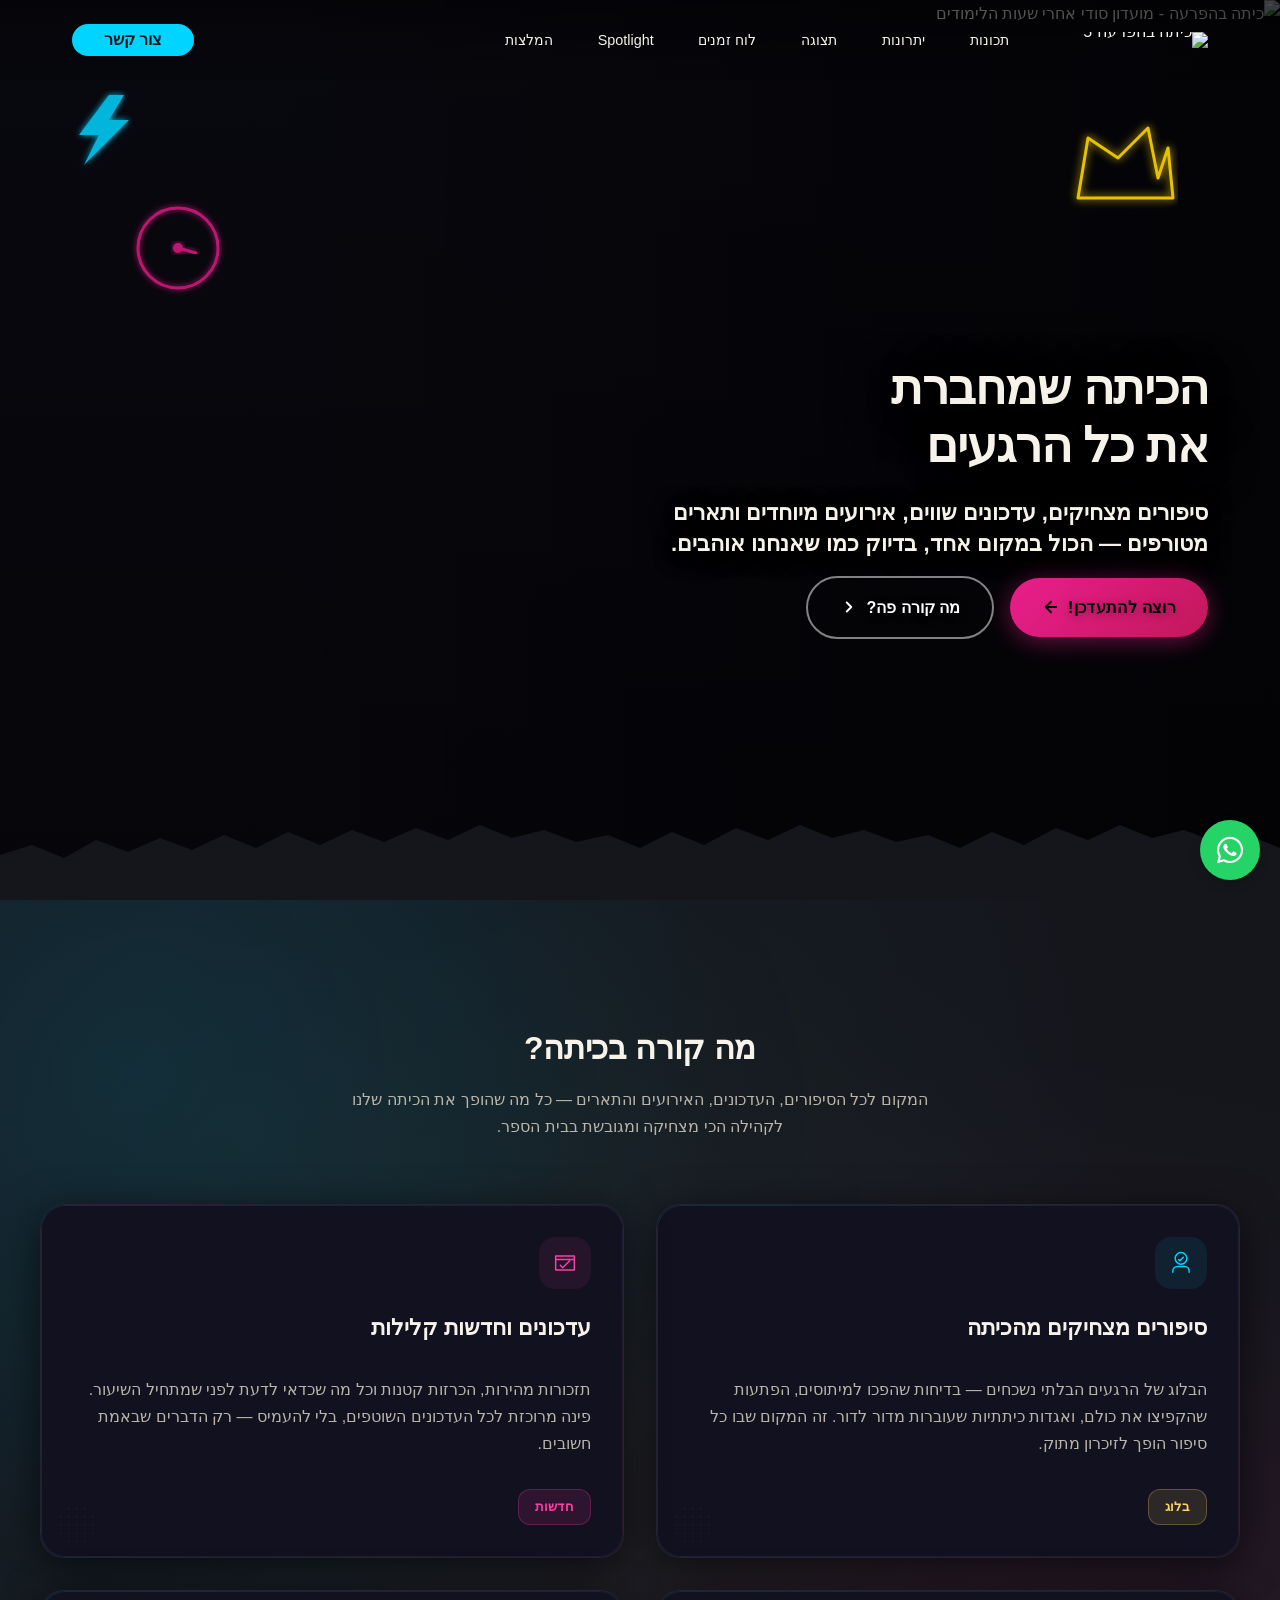
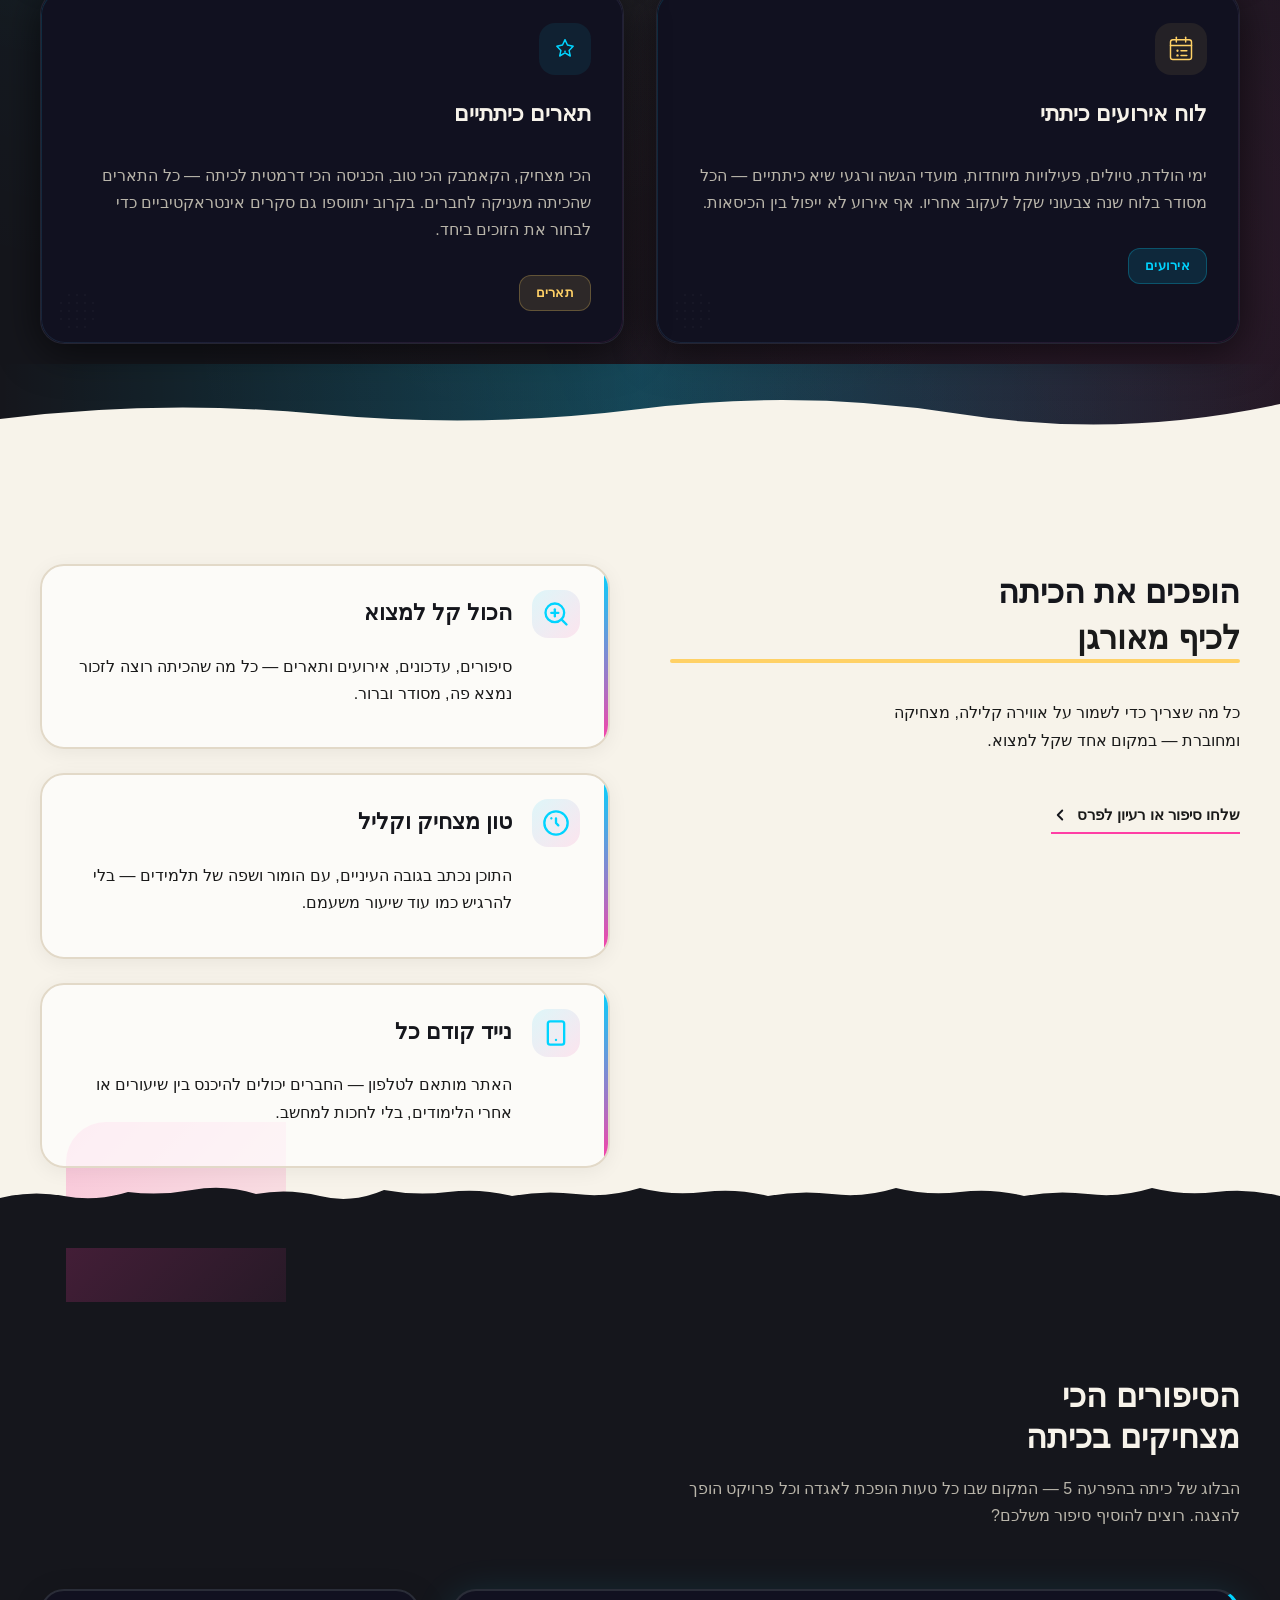
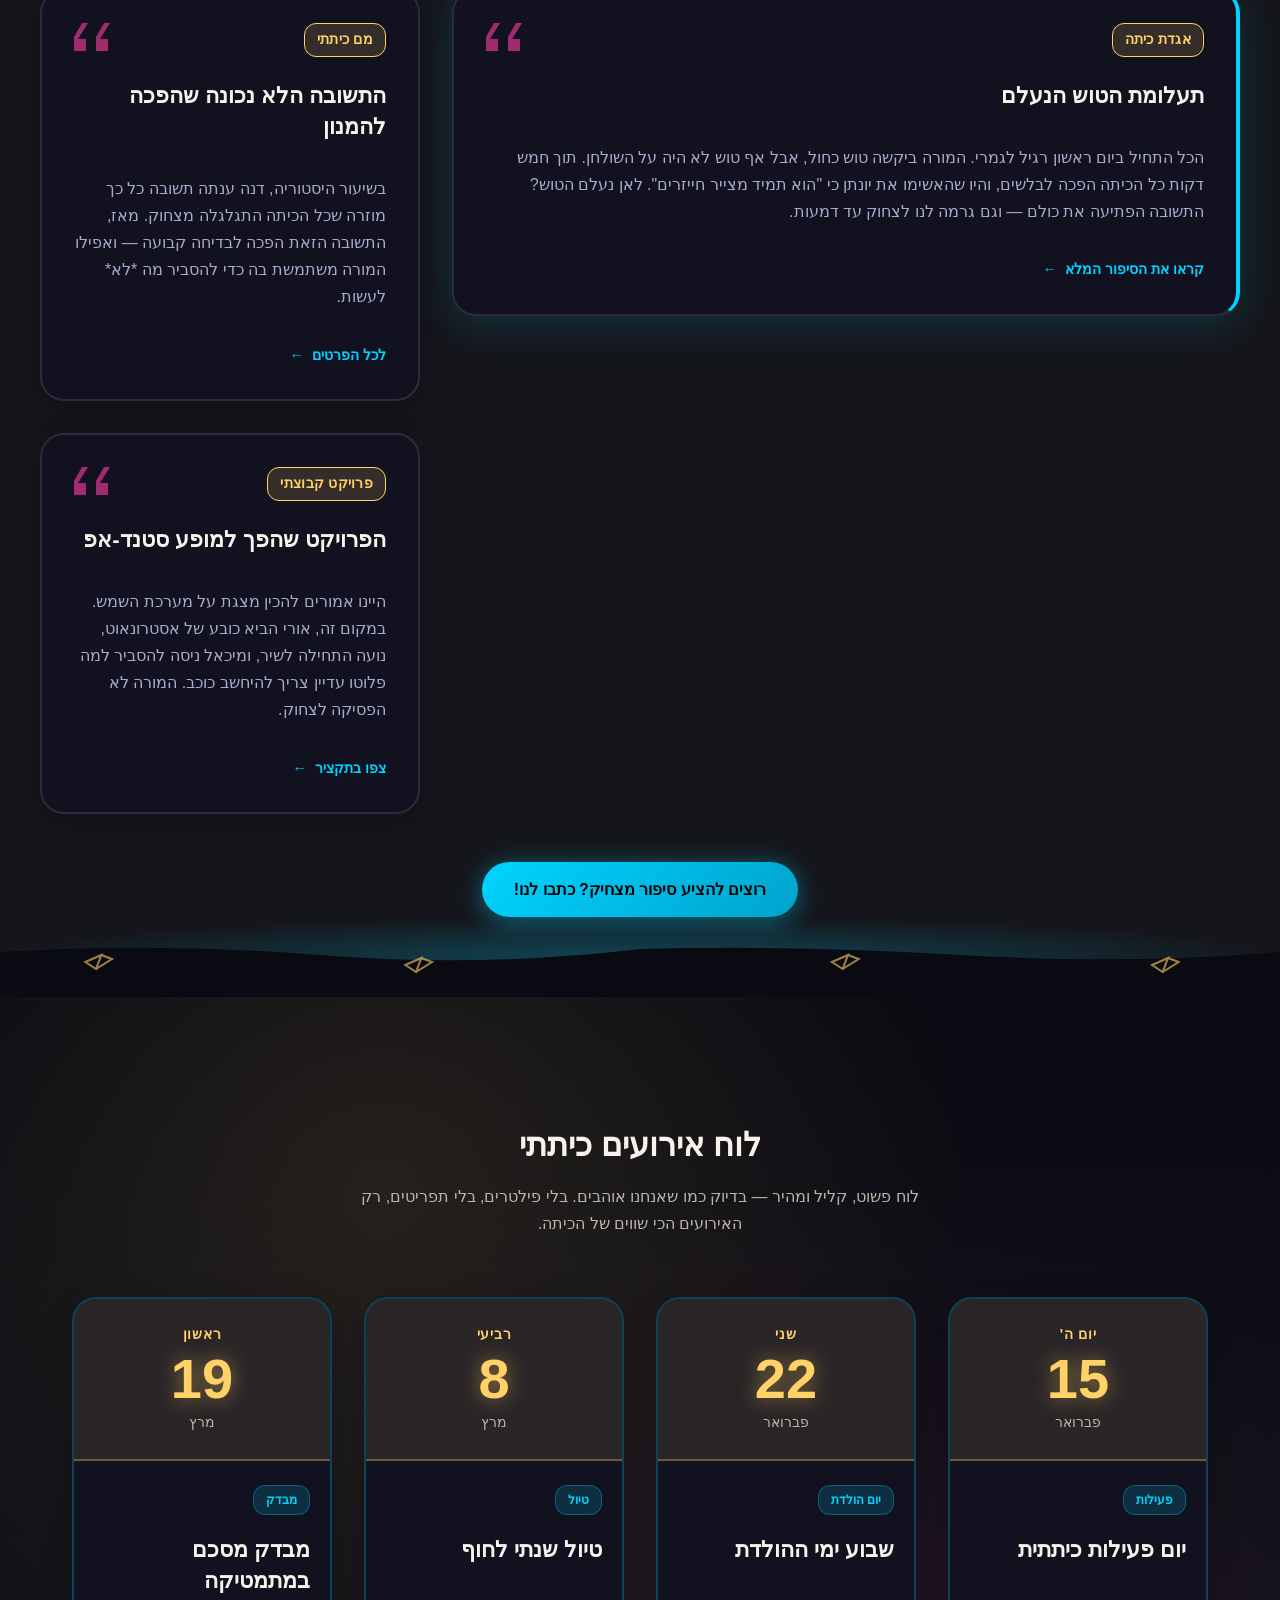
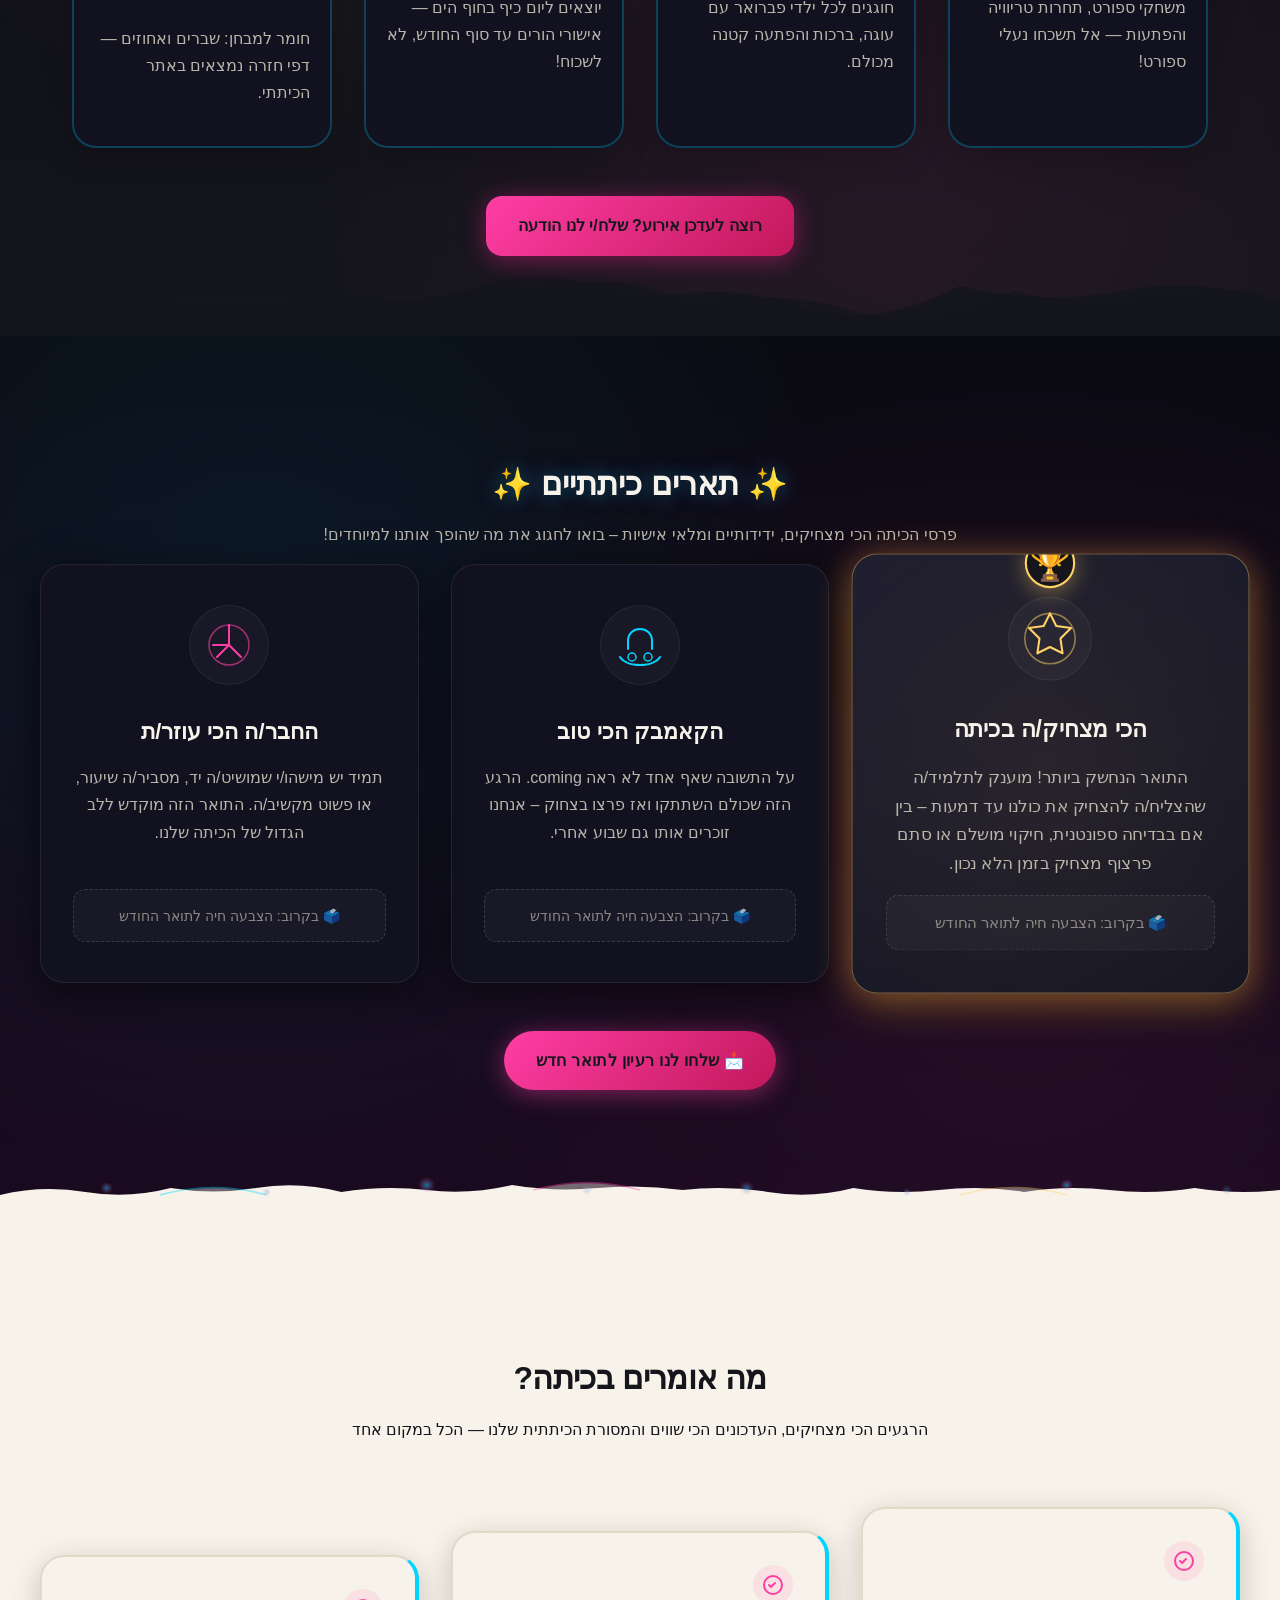
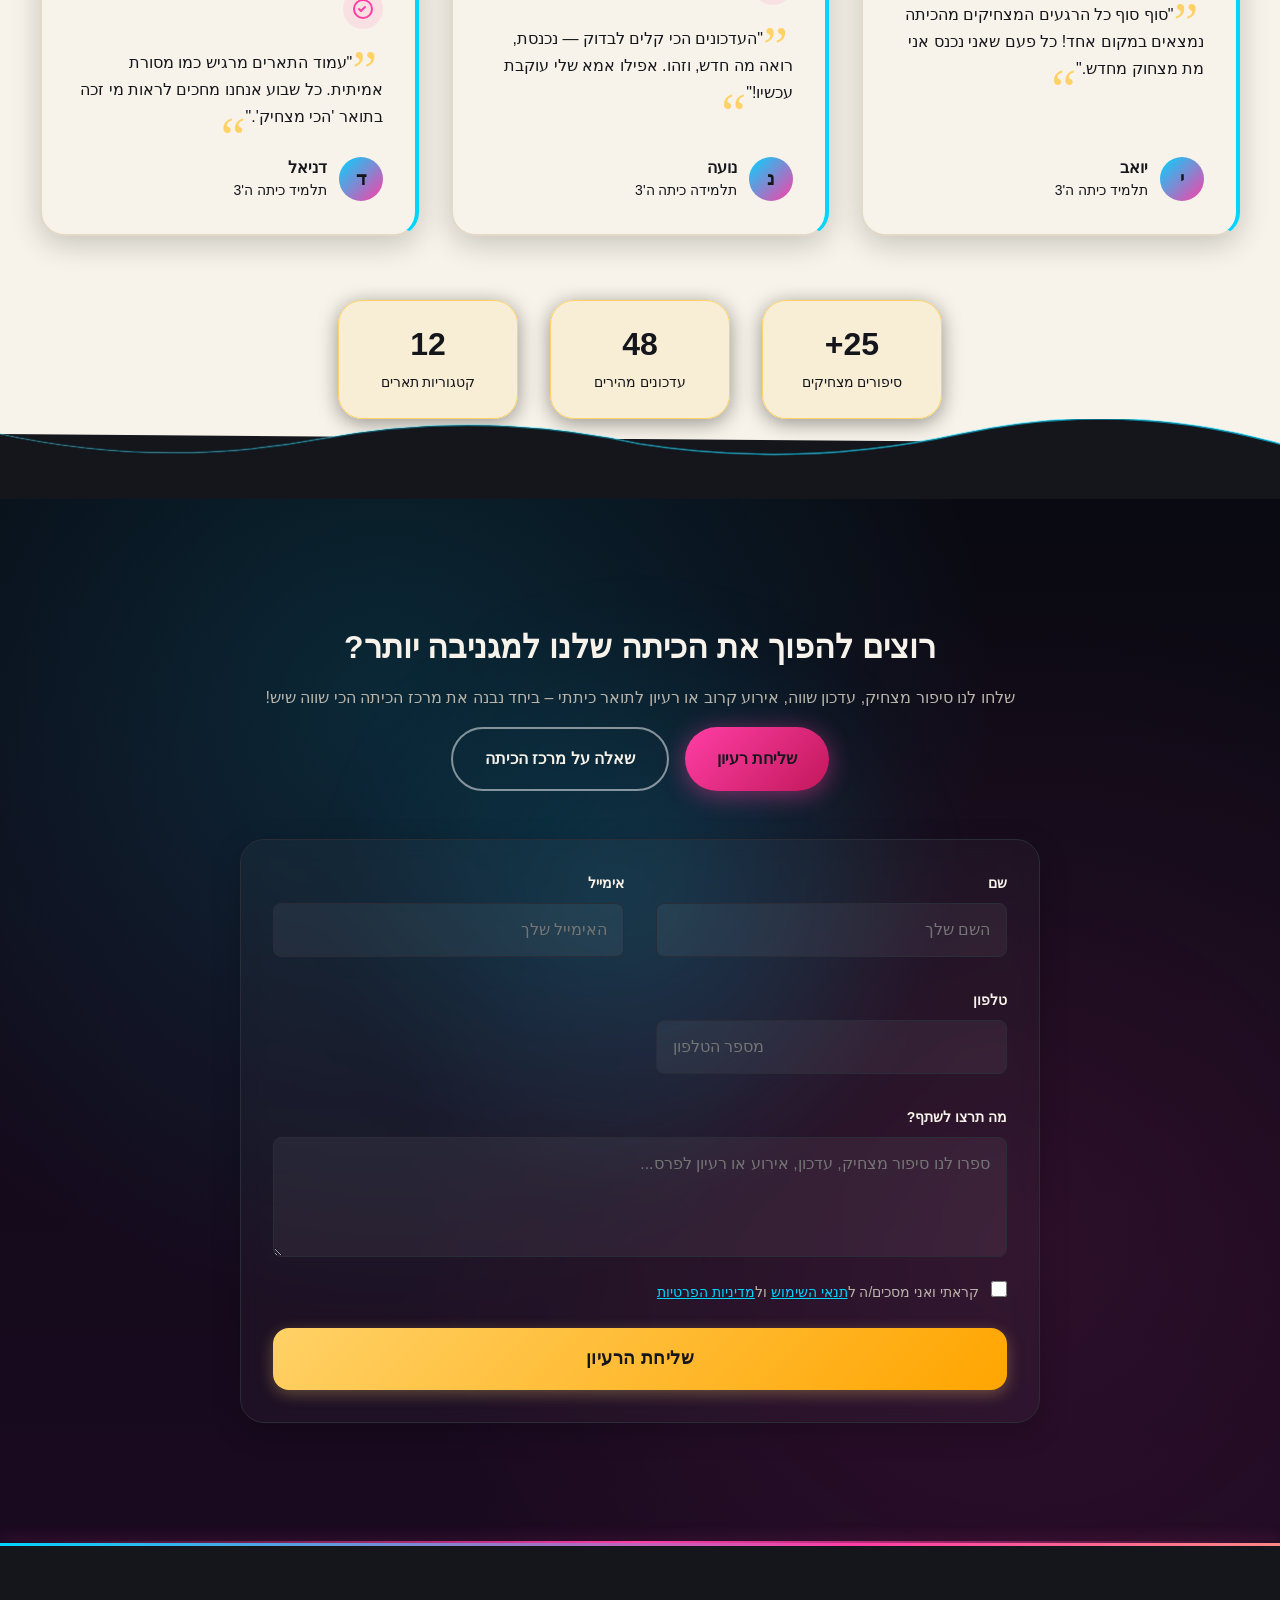
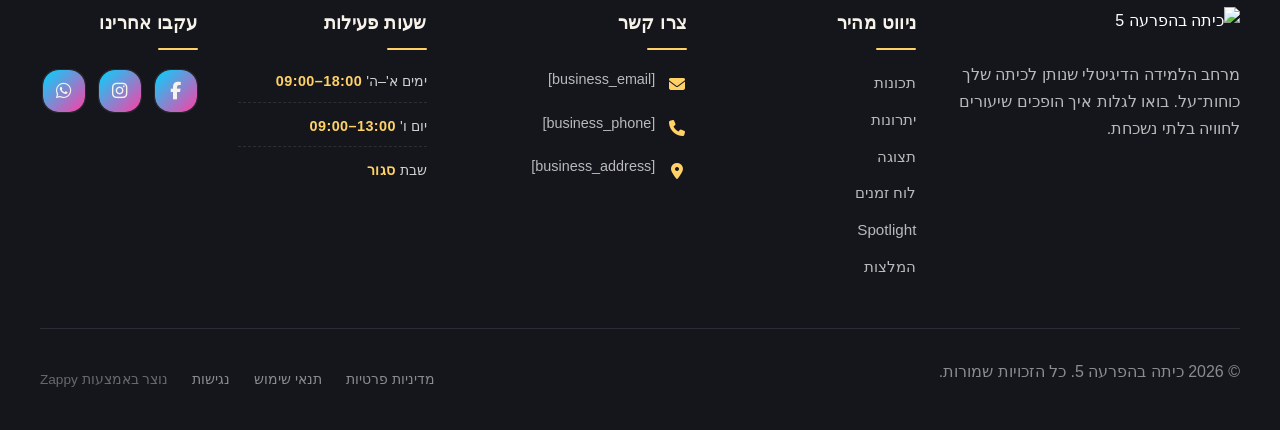
==== public/index.html @ 7b6e5ce7 "Initial website commit" ====
<!doctype html><html dir="rtl" lang="he"><head><meta charset="UTF-8"><meta content="width=device-width,initial-scale=1" name="viewport"><meta content="index, follow" name="robots"><title>היכנסו לעולם הכי מצחיק של כיתה — כיתה בהפרעה 5</title><meta content="גלו אתר כיתתי קורע מצחוק עם סיפורים מהכיתה, לוח אירועים ופרסי תלמידים יצירתיים כמו &#39;המצחיקן של החודש&#39;. מקום מפגש דיגיטלי לחברים שאוהבים לצחוק ולהתעדכן בכל מה שקורה אצלנו בכיתה." name="description"><meta content="כיתה, כיתה בהפרעה, סיפורים מהכיתה, חברים, אתר כיתתי" name="keywords"><link href="/assets/favicon.ico" rel="icon" type="image/x-icon"><link href="/assets/favicon-16x16.png" rel="icon" type="image/png" sizes="16x16"><link href="/assets/favicon-32x32.png" rel="icon" type="image/png" sizes="32x32"><link href="/assets/favicon-48x48.png" rel="icon" type="image/png" sizes="48x48"><link href="/assets/favicon-192x192.png" rel="icon" type="image/png" sizes="192x192"><link href="/assets/favicon-512x512.png" rel="icon" type="image/png" sizes="512x512"><link href="/assets/apple-touch-icon.png" rel="apple-touch-icon"><script>!function(){"use strict";var t="5af81c99-17a3-4903-a845-6a525ff76e8c",e="https://api.zappy5.com/api/analytics/track",a=18e5,n=2592e6,o=!0,i=!0,r=!0;var s=function(){var e="zappy_visitor_"+t,a=null;try{if(a=localStorage.getItem(e)){var o=JSON.parse(a),i=Date.now();if(i-o.created<n)return o.lastSeen=i,localStorage.setItem(e,JSON.stringify(o)),o.id}}catch(t){console.warn("Zappy Analytics: LocalStorage not available")}var r="zv_"+Date.now()+"_"+Math.random().toString(36).substr(2,9);try{localStorage.setItem(e,JSON.stringify({id:r,created:Date.now(),lastSeen:Date.now()}))}catch(t){}return r}(),c=function(){var e="zappy_session_"+t,n=null;try{if(n=sessionStorage.getItem(e)){var o=JSON.parse(n),i=Date.now();if(i-o.timestamp<a)return o.timestamp=i,sessionStorage.setItem(e,JSON.stringify(o)),o.id}}catch(t){console.warn("Zappy Analytics: SessionStorage not available")}var r="zs_"+Date.now()+"_"+Math.random().toString(36).substr(2,9);try{sessionStorage.setItem(e,JSON.stringify({id:r,timestamp:Date.now()}))}catch(t){}return r}();function l(a,n){n=n||{};var o={website_id:t,event_type:a,page_path:window.location.pathname,referrer:document.referrer||"direct",visitor_id:s,session_id:c,metadata:n};if(navigator.sendBeacon){var i=new Blob([JSON.stringify(o)],{type:"application/json"});navigator.sendBeacon(e,i)}else fetch(e,{method:"POST",headers:{"Content-Type":"application/json"},body:JSON.stringify(o),keepalive:!0}).catch(function(t){console.warn("Zappy Analytics: Failed to track event",t)})}o&&l("pageview",{title:document.title,url:window.location.href}),i&&document.addEventListener("click",function(t){var e=t.target;if("BUTTON"===e.tagName||e.closest("button")){var a="BUTTON"===e.tagName?e:e.closest("button");l("click",{element:"button",text:a.textContent.trim().substring(0,100),id:a.id||null,class:a.className||null})}else if("A"===e.tagName||e.closest("a")){var n="A"===e.tagName?e:e.closest("a");l("navigation",{element:"link",text:n.textContent.trim().substring(0,100),href:n.href,external:n.hostname!==window.location.hostname})}},!0),r&&document.addEventListener("submit",function(t){var e=t.target;l("form_submit",{form_id:e.id||null,form_name:e.name||null,form_action:e.action||null,form_method:e.method||"GET"})},!0);var m=Date.now();window.addEventListener("beforeunload",function(){l("page_unload",{time_on_page:Math.floor((Date.now()-m)/1e3),page_path:window.location.pathname})}),window.zappyAnalytics={track:l,getVisitorId:function(){return s},getSessionId:function(){return c}}}()</script><meta content="היכנסו לעולם הכי מצחיק של כיתה — כיתה בהפרעה 5" property="og:title"><meta content="גלו אתר כיתתי קורע מצחוק עם סיפורים מהכיתה, לוח אירועים ופרסי תלמידים יצירתיים כמו &#39;המצחיקן של החודש&#39;. מקום מפגש דיגיטלי לחברים שאוהבים לצחוק ולהתעדכן בכל מה שקורה אצלנו בכיתה." property="og:description"><meta content="summary_large_image" name="twitter:card"><meta content="היכנסו לעולם הכי מצחיק של כיתה — כיתה בהפרעה 5" name="twitter:title"><meta content="גלו אתר כיתתי קורע מצחוק עם סיפורים מהכיתה, לוח אירועים ופרסי תלמידים יצירתיים כמו &#39;המצחיקן של החודש&#39;. מקום מפגש דיגיטלי לחברים שאוהבים לצחוק ולהתעדכן בכל מה שקורה אצלנו בכיתה." name="twitter:description"><meta content="website" property="og:type"><meta content="he_IL" property="og:locale"><link href="https://cdnjs.cloudflare.com/ajax/libs/font-awesome/6.4.0/css/all.min.css" rel="stylesheet"><style>.skip-link{position:absolute;top:0;left:0;transform:translateY(-200%);padding:12px 18px;background:var(--bg-dark,#1a1a1a);color:var(--text-light,#fff);font-weight:600;border-radius:0 0 8px 0;z-index:10000}.skip-link:focus{transform:none;outline:2px solid var(--ring,#fff);outline-offset:2px}:focus-visible{outline:2px solid var(--ring,currentColor);outline-offset:3px}</style><link href="/assets/favicon.ico" rel="icon" type="image/x-icon"><link href="/assets/favicon-16x16.png" rel="icon" type="image/png" sizes="16x16"><link href="/assets/favicon-32x32.png" rel="icon" type="image/png" sizes="32x32"><link href="/assets/favicon-48x48.png" rel="icon" type="image/png" sizes="48x48"><link href="/assets/favicon-192x192.png" rel="icon" type="image/png" sizes="192x192"><link href="/assets/favicon-512x512.png" rel="icon" type="image/png" sizes="512x512"><link href="/assets/apple-touch-icon.png" rel="apple-touch-icon"><link href="https://cdn.jsdelivr.net/npm/vanilla-cookieconsent@3/dist/cookieconsent.css" rel="stylesheet"><script src="https://cdn.jsdelivr.net/npm/vanilla-cookieconsent@3/dist/cookieconsent.umd.js"></script><script src="https://cdn.jsdelivr.net/gh/mickidum/acc_toolbar/acctoolbar/acctoolbar.min.js"></script><link href="/styles.css" rel="stylesheet"><script>window.ZAPPY_WEBSITE_ID="5af81c99-17a3-4903-a845-6a525ff76e8c",window.ZAPPY_API_BASE="https://api.zappy5.com"</script><style id="zappy-dropdown-submenu-styles">#navMenu li:has(.sub-menu),.nav-menu li:has(.sub-menu),.navbar li:has(.sub-menu),nav li:has(.sub-menu){position:relative}#navMenu .sub-menu,.nav-menu .sub-menu,.navbar .sub-menu,nav .sub-menu{display:block!important;position:absolute!important;top:100%;left:0;min-width:220px;background:#fff;border-radius:8px;box-shadow:0 8px 25px rgba(0,0,0,.15);padding:8px 0;opacity:0;visibility:hidden;transform:translateY(10px);transition:all .3s ease;z-index:1000;list-style:none;pointer-events:none}#navMenu li:hover>.sub-menu,.nav-menu li:hover>.sub-menu,.navbar li:hover>.sub-menu,nav li:hover>.sub-menu{opacity:1!important;visibility:visible!important;transform:translateY(0)!important;pointer-events:auto!important}.sub-menu li{list-style:none;margin:0;padding:0}.sub-menu a{display:block!important;padding:10px 16px!important;color:var(--text-dark,#333)!important;font-weight:500;text-decoration:none;white-space:nowrap;transition:background-color .2s}.sub-menu .zappy-nav-child>a{padding-left:28px!important;font-size:.9em!important;opacity:.85!important}[dir=rtl] .sub-menu .zappy-nav-child>a,html[lang=ar] .sub-menu .zappy-nav-child>a,html[lang=he] .sub-menu .zappy-nav-child>a{padding-left:10px!important;padding-right:28px!important}.sub-menu .zappy-nav-parent>a{font-weight:600!important}.sub-menu a:hover{background-color:#f5f5f5}[dir=rtl] .nav-menu .sub-menu,[dir=rtl] .navbar .sub-menu,[dir=rtl] nav .sub-menu,html[lang=ar] .nav-menu .sub-menu,html[lang=ar] .navbar .sub-menu,html[lang=ar] nav .sub-menu,html[lang=he] .nav-menu .sub-menu,html[lang=he] .navbar .sub-menu,html[lang=he] nav .sub-menu{left:auto!important;right:0!important}.sub-menu:empty,.sub-menu:not(:has(li)):not(:has(> a)),.sub-menu:not(:has(li:not(.zappy-hidden-menu-item))):not(:has(> a)){display:none!important;opacity:0!important;visibility:hidden!important;pointer-events:none!important}li:has(.menu-group-title):hover>.sub-menu{opacity:1!important;visibility:visible!important;transform:translateY(0)!important;pointer-events:auto!important}#navMenu>li>.menu-group-title,.nav-menu>li>.menu-group-title{display:inline-block;padding:.5rem 1rem;cursor:default;user-select:none}@media (max-width:768px){#navMenu .sub-menu,.nav-menu .sub-menu,.navbar .sub-menu,nav .sub-menu{position:static!important;transform:none!important;box-shadow:none!important;background:0 0!important;max-height:0;overflow:hidden;opacity:0;visibility:hidden;transition:max-height .3s ease,opacity .3s ease;padding:0!important;border-radius:0!important}#navMenu .sub-menu.mobile-expanded,.nav-menu .sub-menu.mobile-expanded,.navbar .sub-menu.mobile-expanded{max-height:none!important;overflow-y:visible!important;opacity:1!important;visibility:visible!important;padding:8px 0 8px 16px!important}[dir=rtl] .sub-menu.mobile-expanded,html[lang=he] .sub-menu.mobile-expanded{padding:8px 16px 8px 0!important}#navMenu li:hover>.sub-menu,.nav-menu li:hover>.sub-menu,.navbar li:hover>.sub-menu,nav li:hover>.sub-menu{opacity:0;visibility:hidden;pointer-events:none}#navMenu li>.sub-menu.mobile-expanded,.nav-menu li>.sub-menu.mobile-expanded,.navbar li>.sub-menu.mobile-expanded,nav li>.sub-menu.mobile-expanded{opacity:1!important;visibility:visible!important;pointer-events:auto!important}#navMenu li:has(.sub-menu),.nav-menu li:has(.sub-menu),.navbar li:has(.sub-menu),nav li:has(.sub-menu){display:flex!important;flex-wrap:wrap!important;align-items:center!important;position:relative!important;min-height:44px!important}#navMenu li:has(.sub-menu)>a,.nav-menu li:has(.sub-menu)>a,.navbar li:has(.sub-menu)>a,nav li:has(.sub-menu)>a{flex:1!important;min-width:0!important}#navMenu li:has(.sub-menu)>.menu-group-title,.nav-menu li:has(.sub-menu)>.menu-group-title,.navbar li:has(.sub-menu)>.menu-group-title,nav li:has(.sub-menu)>.menu-group-title{flex:1!important;min-width:0!important;padding:0!important;line-height:inherit!important}#navMenu li:has(.sub-menu)>.sub-menu,.nav-menu li:has(.sub-menu)>.sub-menu,.navbar li:has(.sub-menu)>.sub-menu,nav li:has(.sub-menu)>.sub-menu{flex-basis:100%!important;width:100%!important}#navMenu li:has(.sub-menu)>a [class*=arrow],#navMenu li:has(.sub-menu)>a [class*=chevron],.nav-menu li:has(.sub-menu)>a .fa-angle-down,.nav-menu li:has(.sub-menu)>a .fa-chevron-down,.nav-menu li:has(.sub-menu)>a [class*=arrow],.nav-menu li:has(.sub-menu)>a [class*=chevron],nav li:has(.sub-menu)>a [class*=arrow],nav li:has(.sub-menu)>a [class*=chevron]{display:none!important;visibility:hidden!important}.mobile-submenu-toggle{display:flex!important;align-items:center!important;justify-content:center!important;width:44px!important;height:auto!important;background:0 0!important;border:none!important;cursor:pointer!important;color:var(--text-light)!important;position:static!important;flex-shrink:0!important;align-self:stretch!important;z-index:2!important;padding:0!important;margin:0!important}.mobile-submenu-toggle::after{content:''!important;width:0!important;height:0!important;border-left:6px solid transparent!important;border-right:6px solid transparent!important;border-top:7px solid currentColor!important;transition:transform .3s ease!important}.mobile-submenu-toggle.expanded::after{transform:rotate(180deg)!important}.sub-menu a{padding:10px 0!important;display:block!important;color:var(--text-light)!important;white-space:normal!important}.sub-menu .zappy-nav-child>a{padding-left:28px!important;font-size:.9em!important;opacity:.85!important}[dir=rtl] .sub-menu .zappy-nav-child>a,html[lang=ar] .sub-menu .zappy-nav-child>a,html[lang=he] .sub-menu .zappy-nav-child>a{padding-left:0!important;padding-right:28px!important}.sub-menu .zappy-nav-parent>a{font-weight:600!important}#navMenu.active,.nav-menu.active{max-width:100vw!important;overflow-x:hidden!important;box-sizing:border-box!important}.navbar .sub-menu li a,.zappy-products-dropdown .sub-menu a,nav.navbar .sub-menu li a{color:var(--text-light)!important}}@media (min-width:769px){.mobile-submenu-toggle{display:none!important}}</style><style id="zappy-widget-visibility">html[dir=rtl] .whatsapp-float{right:20px!important;left:auto!important}html:not([dir]) .whatsapp-float,html[dir=ltr] .whatsapp-float{left:20px!important;right:auto!important}html[dir=rtl] #mic-access-tool-general-button,html[dir=rtl] #mic-init-access-tool #mic-access-tool-general-button,html[dir=rtl] #mic-init-access-tool .mic-access-tool-general-button,html[dir=rtl] ._access-icon,html[dir=rtl] .mic-access-tool-general-button{left:20px!important;right:auto!important}html:not([dir]) #mic-access-tool-general-button,html:not([dir]) #mic-init-access-tool #mic-access-tool-general-button,html:not([dir]) #mic-init-access-tool .mic-access-tool-general-button,html:not([dir]) ._access-icon,html:not([dir]) .mic-access-tool-general-button,html[dir=ltr] #mic-access-tool-general-button,html[dir=ltr] #mic-init-access-tool #mic-access-tool-general-button,html[dir=ltr] #mic-init-access-tool .mic-access-tool-general-button,html[dir=ltr] ._access-icon,html[dir=ltr] .mic-access-tool-general-button{right:20px!important;left:auto!important}@media (max-width:768px){.whatsapp-float{display:flex!important}}@media (min-width:769px){.whatsapp-float{display:flex!important}}@media (max-width:768px){#mic-access-tool-general-button,#mic-init-access-tool #mic-access-tool-general-button,#mic-init-access-tool .mic-access-tool-general-button,._access-icon,.mic-access-tool-general-button{display:flex!important;visibility:visible!important;opacity:1!important;pointer-events:auto!important}#mic-access-tool-box.opened-mic-access-tool,#mic-init-access-tool #mic-access-tool-box.opened-mic-access-tool,.mic-access-tool-box.opened-mic-access-tool{visibility:visible!important;opacity:1!important;pointer-events:auto!important}}@media (min-width:769px){#mic-access-tool-general-button,#mic-init-access-tool #mic-access-tool-general-button,#mic-init-access-tool .mic-access-tool-general-button,._access-icon,.mic-access-tool-general-button{display:flex!important;visibility:visible!important;opacity:1!important;pointer-events:auto!important}#mic-access-tool-box.opened-mic-access-tool,#mic-init-access-tool #mic-access-tool-box.opened-mic-access-tool,.mic-access-tool-box.opened-mic-access-tool{visibility:visible!important;opacity:1!important;pointer-events:auto!important}}</style></head><body><a href="#main" class="skip-link">דלג לתוכן הראשי</a><nav class="navbar" dir="rtl"><button class="mobile-toggle" aria-label="Menu" id="mobileToggle"><svg viewBox="0 0 24 24" fill="none" class="hamburger-icon" width="24" height="24"><path d="M3 12h18M3 6h18M3 18h18" stroke="currentColor" stroke-width="2" stroke-linecap="round"/></svg> <svg viewBox="0 0 24 24" fill="none" style="display:none" class="close-icon" height="24" width="24"><path d="M18 6L6 18M6 6l12 12" stroke="currentColor" stroke-width="2" stroke-linecap="round"/></svg></button> <button class="phone-header-btn" aria-label="Call" data-phone="[business_phone]"><svg viewBox="0 0 24 24" fill="currentColor" width="20" height="20"><path d="M22 16.92v3a2 2 0 0 1-2.18 2 19.79 19.79 0 0 1-8.63-3.07 19.5 19.5 0 0 1-6-6 19.79 19.79 0 0 1-3.07-8.67A2 2 0 0 1 4.11 2h3a2 2 0 0 1 2 1.72 12.84 12.84 0 0 0 .7 2.81 2 2 0 0 1-.45 2.11L8.09 9.91a16 16 0 0 0 6 6l1.27-1.27a2 2 0 0 1 2.11-.45 12.84 12.84 0 0 0 2.81.7A2 2 0 0 1 22 16.92z"/></svg></button><div class="nav-container"><div class="nav-right-group"><div class="nav-brand"><a href="/" class="logo-link"><img alt="כיתה בהפרעה 5" class="logo" src="/assets/site-----image-1.webp"></a></div><ul class="nav-menu" id="navMenu"><li><a href="#features">תכונות</a></li><li><a href="#benefits">יתרונות</a></li><li><a href="#showcase">תצוגה</a></li><li><a href="#schedule">לוח זמנים</a></li><li><a href="#spotlight">Spotlight</a></li><li><a href="#testimonials">המלצות</a></li><li class="mobile-contact-link nav-cta-mobile-item"><a href="#cta" class="nav-cta-btn">צור קשר</a></li></ul></div><div class="nav-cta-container"><a href="#cta" class="nav-cta-btn">צור קשר</a></div></div></nav><script>window.addEventListener("load",function(){const e=document.querySelector(".navbar, nav, header");if(!e)return void console.log("[Navbar] Navbar element not found");let t=document.getElementById("mobileToggle")||document.querySelector(".mobile-toggle")||document.querySelector(".hamburger")||document.querySelector(".hamburger-menu")||document.querySelector(".menu-toggle")||document.querySelector(".burger-menu")||document.querySelector('[aria-label="Menu"]')||document.querySelector('[aria-label="תפריט"]');const o=document.querySelector(".phone-header-btn"),n=window.getComputedStyle(e);let r=n.backgroundColor;if(console.log("[Navbar] Initial navbar background:",r),"transparent"===r||"rgba(0, 0, 0, 0)"===r||r.startsWith("rgba")&&r.includes(", 0)")){const e=n.backgroundImage;if(e&&"none"!==e)console.log("[Navbar] Navbar has background image/gradient, using dark text"),r="rgb(240, 240, 240)";else{const e=window.getComputedStyle(document.body).backgroundColor;console.log("[Navbar] Navbar transparent, using body background:",e),r=e}}const a=r.match(/\d+/g);if(a&&a.length>=3){const e=(.299*parseInt(a[0])+.587*parseInt(a[1])+.114*parseInt(a[2]))/255;console.log("[Navbar] Mobile button colors preserved from Claude CSS (luminance:",e.toFixed(2)+")");const n=document.createElement("style");n.id="zappy-mobile-nav-fix";document.documentElement.lang;document.documentElement.dir,n.textContent='\n        /* Hide mobile buttons on desktop, show only on mobile */\n        @media (min-width: 769px) {\n          .mobile-toggle,\n          .phone-header-btn {\n            display: none !important;\n          }\n        }\n        \n        /* Show and position mobile buttons correctly on mobile */\n        @media (max-width: 768px) {\n          .navbar,\n          nav.navbar {\n            min-height: 70px !important;\n          }\n\n          .mobile-toggle,\n          .phone-header-btn {\n            position: absolute !important;\n            top: 0 !important;\n            bottom: 0 !important;\n            margin-top: auto !important;\n            margin-bottom: auto !important;\n            transform: none !important;\n            z-index: 1001 !important;\n            display: flex !important;\n            align-items: center !important;\n            justify-content: center !important;\n            width: 36px !important;\n            height: 36px !important;\n            border-radius: 50% !important;\n            border: none !important;\n            cursor: pointer !important;\n            padding: 6px !important;\n            background: none !important;\n            color: var(--nav-text, var(--text-light)) !important;\n            touch-action: manipulation !important;\n            -webkit-tap-highlight-color: transparent !important;\n          }\n\n          html[data-zappy-site-type="ecommerce"] .phone-header-btn,\n          body[data-zappy-site-type="ecommerce"] .phone-header-btn,\n          html[data-zappy-site-type="ecommerce"] header .phone-header-btn,\n          html[data-zappy-site-type="ecommerce"] nav .phone-header-btn {\n            display: none !important;\n            visibility: hidden !important;\n            width: 0 !important;\n            height: 0 !important;\n            min-width: 0 !important;\n            overflow: hidden !important;\n          }\n          \n          /* LTR positioning (default): hamburger LEFT, phone RIGHT */\n          html:not([dir="rtl"]):not([lang="he"]):not([lang="ar"]) .mobile-toggle,\n          html[dir="ltr"] .mobile-toggle {\n            left: 12px !important;\n            right: auto !important;\n          }\n          html:not([dir="rtl"]):not([lang="he"]):not([lang="ar"]) .phone-header-btn,\n          html[dir="ltr"] .phone-header-btn {\n            right: 12px !important;\n            left: auto !important;\n          }\n          \n          /* RTL positioning: hamburger RIGHT, phone LEFT */\n          html[dir="rtl"] .mobile-toggle,\n          html[lang="he"] .mobile-toggle,\n          html[lang="ar"] .mobile-toggle {\n            right: 12px !important;\n            left: auto !important;\n          }\n          html[dir="rtl"] .phone-header-btn,\n          html[lang="he"] .phone-header-btn,\n          html[lang="ar"] .phone-header-btn {\n            left: 12px !important;\n            right: auto !important;\n          }\n          \n          /* CRITICAL: Ensure nav-container has min-height on mobile */\n          /* All children are positioned absolutely/fixed on mobile, so height:auto collapses to 0 */\n          .nav-container {\n            min-height: 70px !important;\n            position: relative !important;\n          }\n          \n          /* Ensure SVG icons are properly sized and inherit color */\n          .mobile-toggle svg,\n          .phone-header-btn svg {\n            width: 24px !important;\n            height: 24px !important;\n            /* Don\'t force display - let JavaScript control hamburger/close toggle */\n          }\n          \n          /* Reset nav-cta-container on mobile - remove desktop box-shadow/padding */\n          /* that creates a visible ghost box when CTA button is hidden */\n          .nav-cta-container {\n            box-shadow: none !important;\n            padding: 0 !important;\n          }\n          \n          /* Hide nav-cta-container entirely on mobile when there\'s no lang-switcher */\n          /* (only the CTA button is inside, and it\'s hidden on mobile) */\n          .nav-cta-container:not(:has(.lang-switcher)) {\n            display: none !important;\n          }\n          \n          /* CRITICAL: Prevent hero image fade gradient from bleeding over headline text */\n          /* The .image-fade-gradient has bottom: -30px (extends below parent) */\n          /* On mobile stacked layout, this overlaps the h1 text below the image */\n          .hero-image-column {\n            overflow: hidden !important;\n          }\n          .image-fade-gradient {\n            bottom: 0 !important;\n          }\n          \n          /* Hide desktop language switcher on mobile - hamburger menu handles it */\n          /* High specificity to override stored CSS */\n          .lang-switcher,\n          .nav-cta-container .lang-switcher,\n          .nav-container .lang-switcher,\n          .navbar .lang-switcher,\n          .navbar .nav-cta-container .lang-switcher {\n            display: none !important;\n          }\n        }\n      ';const r=document.getElementById("zappy-mobile-nav-fix");r&&r.remove(),document.head.appendChild(n),console.log("[Navbar] Critical CSS injected for mobile nav positioning");const i=window.innerWidth<=768;if(t){const e=t.querySelector(".hamburger-icon"),o=t.querySelector(".close-icon");e&&(e.style.setProperty("width","24px","important"),e.style.setProperty("height","24px","important"),e.style.setProperty("display","block","important")),o&&(o.style.setProperty("width","24px","important"),o.style.setProperty("height","24px","important"),o.style.setProperty("display","none","important")),i?(t.style.setProperty("position","absolute","important"),t.style.setProperty("top","0","important"),t.style.setProperty("bottom","0","important"),t.style.setProperty("margin-top","auto","important"),t.style.setProperty("margin-bottom","auto","important"),t.style.setProperty("transform","none","important"),t.style.setProperty("z-index","1001","important"),t.style.removeProperty("left"),t.style.removeProperty("right"),console.log("[Navbar] Mobile toggle positioning applied (mobile viewport)")):(t.style.removeProperty("position"),t.style.removeProperty("top"),t.style.removeProperty("transform"),t.style.removeProperty("z-index"),t.style.removeProperty("left"),t.style.removeProperty("right"),console.log("[Navbar] Desktop viewport - cleared mobile toggle inline positioning"))}if(o){const e=o.querySelector("svg");e&&(e.style.width="24px",e.style.height="24px",e.setAttribute("width","24"),e.setAttribute("height","24")),i?(o.style.setProperty("position","absolute","important"),o.style.setProperty("top","0","important"),o.style.setProperty("bottom","0","important"),o.style.setProperty("margin-top","auto","important"),o.style.setProperty("margin-bottom","auto","important"),o.style.setProperty("transform","none","important"),o.style.setProperty("z-index","1001","important"),o.style.removeProperty("left"),o.style.removeProperty("right"),console.log("[Navbar] Phone button positioning applied (mobile viewport)")):(o.style.removeProperty("position"),o.style.removeProperty("top"),o.style.removeProperty("transform"),o.style.removeProperty("z-index"),o.style.removeProperty("left"),o.style.removeProperty("right"),console.log("[Navbar] Desktop viewport - cleared phone button inline positioning"))}}else console.log("[Navbar] Could not parse background color:",r);t=document.getElementById("mobileToggle")||document.querySelector(".mobile-toggle")||document.querySelector(".hamburger")||document.querySelector(".hamburger-menu")||document.querySelector(".menu-toggle")||document.querySelector(".burger-menu")||document.querySelector('[aria-label="Menu"]')||document.querySelector('[aria-label="תפריט"]');const i=document.getElementById("navMenu")||document.querySelector(".nav-menu")||document.querySelector(".nav-links")||document.querySelector("nav ul:not(.submenu)");if(!t||!i)return void console.log("[Navbar] Mobile toggle or menu not found:",{toggle:!!t,menu:!!i});i.id||(i.id="navMenu"),console.log("[Navbar] Initializing mobile menu...");const l=t.cloneNode(!0);t.parentNode.replaceChild(l,t);var s=0;function p(e){var t=Date.now();t-s<300||(s=t,function(e){e.preventDefault(),e.stopPropagation();const t=l.querySelector(".hamburger-icon"),o=l.querySelector(".close-icon");i.classList.contains("active")?(i.classList.remove("active"),t&&t.style.setProperty("display","block","important"),o&&o.style.setProperty("display","none","important"),document.body.style.overflow="",document.body.classList.remove("menu-open"),console.log("[Navbar] Menu closed")):(i.classList.add("active"),t&&t.style.setProperty("display","none","important"),o&&o.style.setProperty("display","block","important"),document.body.style.overflow="hidden",document.body.classList.add("menu-open"),console.log("[Navbar] Menu opened"))}(e))}l.addEventListener("click",p),l.addEventListener("touchend",p),document.addEventListener("keydown",function(e){if(("Escape"===e.key||"Esc"===e.key)&&i.classList.contains("active")){const e=l.querySelector(".hamburger-icon"),t=l.querySelector(".close-icon");i.classList.remove("active"),e&&e.style.setProperty("display","block","important"),t&&t.style.setProperty("display","none","important"),document.body.style.overflow="",document.body.classList.remove("menu-open"),console.log("[Navbar] Menu closed (Escape)")}}),i.querySelectorAll("a").forEach(function(e){e.addEventListener("click",function(){if("#"===this.getAttribute("href"))return;const e=l.querySelector(".hamburger-icon"),t=l.querySelector(".close-icon");i.classList.remove("active"),e&&e.style.setProperty("display","block","important"),t&&t.style.setProperty("display","none","important"),document.body.style.overflow="",document.body.classList.remove("menu-open"),console.log("[Navbar] Menu closed (link clicked)")})});var m=i.querySelectorAll(".dropdown-toggle");m.forEach(function(e){e.addEventListener("click",function(e){e.preventDefault(),e.stopPropagation();var t=this.closest(".nav-dropdown");t&&(t.parentNode.querySelectorAll(".nav-dropdown.open").forEach(function(e){e!==t&&e.classList.remove("open")}),t.classList.toggle("open"),console.log("[Navbar] Dropdown toggled:",t.classList.contains("open")?"open":"closed"))})}),document.addEventListener("click",function(e){e.target.closest(".nav-dropdown")||document.querySelectorAll(".nav-dropdown.open").forEach(function(e){e.classList.remove("open")})}),console.log("[Navbar] Dropdown handlers initialized for "+m.length+" dropdowns"),o&&o.addEventListener("click",function(){const e=document.querySelectorAll('a[href^="tel:"]'),t=e.length>0?e[0].getAttribute("href").replace("tel:",""):"[business_phone]";window.location.href="tel:"+t,console.log("[Navbar] Phone button clicked")}),console.log("[Navbar] Mobile menu initialized successfully")})</script><main id="main"><section class="index-hero-section" data-band-index="0" data-layout-spec="בית-hero" id="hero" data-hero-type="fullscreen-scrim"><div class="index-hero-section__bg-layer"><img alt="כיתה בהפרעה - מועדון סודי אחרי שעות הלימודים" class="index-hero-section__bg-image" src="/assets/site-index-hero-image-1.webp" data-context="A dark, cinematic after-school classroom transformed into a neon clubhouse. Desks are pushed aside, chalkboard glows with cyan and hot pink neon doodles, scattered notebooks on the floor, soft cinematic shadows, and subtle playful doodle energy baked into the photo-like scene. The room feels like a secret after-hours clubhouse for students." data-hero-bg="true" data-placeholder="index-hero-image-1" fetchpriority="high" height="600" loading="eager" width="1200"></div><div class="index-hero-section__scrim" aria-hidden="true"></div><div class="index-hero-section__decorations" aria-hidden="true"><svg viewBox="0 0 120 120" fill="none" xmlns="http://www.w3.org/2000/svg" class="index-hero-section__deco-crown"><path d="M20 90 L30 30 L60 50 L90 20 L100 70 L110 40 L115 90 Z" stroke="#FFD700" stroke-width="3" stroke-linejoin="round" filter="url(#glow-gold)"/><defs><filter height="140%" id="glow-gold" width="140%" x="-20%" y="-20%"><feGaussianBlur result="blur" stdDeviation="4"/><feMerge><feMergeNode in="blur"/><feMergeNode in="SourceGraphic"/></feMerge></filter></defs></svg> <svg viewBox="0 0 80 80" fill="none" xmlns="http://www.w3.org/2000/svg" class="index-hero-section__deco-bolt"><polygon fill="#00D4FF" filter="url(#glow-cyan)" points="45,5 15,45 35,45 20,75 65,30 45,30 60,5"/><defs><filter height="140%" id="glow-cyan" width="140%" x="-20%" y="-20%"><feGaussianBlur result="blur" stdDeviation="3"/><feMerge><feMergeNode in="blur"/><feMergeNode in="SourceGraphic"/></feMerge></filter></defs></svg> <svg viewBox="0 0 100 100" fill="none" xmlns="http://www.w3.org/2000/svg" class="index-hero-section__deco-clock"><circle cx="50" cy="50" r="40" stroke="#E91E8C" stroke-width="3" filter="url(#glow-pink)"/><line filter="url(#glow-pink)" stroke="#E91E8C" stroke-linecap="round" stroke-width="3" x1="50" x2="50" y1="50" y2="25"/><line filter="url(#glow-pink)" stroke="#E91E8C" stroke-linecap="round" stroke-width="3" x1="50" x2="68" y1="50" y2="55"/><circle cx="50" cy="50" r="5" fill="#E91E8C" filter="url(#glow-pink)"/><defs><filter height="140%" id="glow-pink" width="140%" x="-20%" y="-20%"><feGaussianBlur result="blur" stdDeviation="3"/><feMerge><feMergeNode in="blur"/><feMergeNode in="SourceGraphic"/></feMerge></filter></defs></svg></div><div class="index-hero-section__content"><h1 class="index-hero-section__headline">הכיתה שמחברת<br>את כל הרגעים</h1><h3 class="index-hero-section__subtitle">סיפורים מצחיקים, עדכונים שווים, אירועים מיוחדים ותארים מטורפים — הכול במקום אחד, בדיוק כמו שאנחנו אוהבים.</h3><div class="index-hero-section__cta-group"><a href="#updates" class="btn-primary index-hero-section__cta-primary"><span>רוצה להתעדכן!</span> <svg viewBox="0 0 24 24" fill="none" data-element-type="icon" data-icon-type="svg" xmlns="http://www.w3.org/2000/svg" height="18" width="18"><path d="M19 12H5M12 19l-7-7 7-7" stroke="currentColor" stroke-width="2.5" stroke-linecap="round" stroke-linejoin="round"/></svg> </a><a href="#stories" class="btn-secondary index-hero-section__cta-secondary"><span>מה קורה פה?</span> <svg viewBox="0 0 24 24" fill="none" data-element-type="icon" data-icon-type="svg" xmlns="http://www.w3.org/2000/svg" height="18" width="18"><path d="M9 18l6-6-6-6" stroke="currentColor" stroke-width="2.5" stroke-linecap="round" stroke-linejoin="round"/></svg></a></div></div><div class="index-hero-section__divider-wrapper" aria-hidden="true"><svg viewBox="0 0 1200 80" xmlns="http://www.w3.org/2000/svg" preserveAspectRatio="none" aria-hidden="true" data-no-icon-edit="true"><path d="M0,80 L0,35 L30,25 L60,38 L90,20 L120,32 L150,18 L180,30 L210,15 L240,28 L270,12 L300,25 L330,10 L360,22 L390,8 L420,20 L450,5 L480,18 L510,10 L540,22 L570,15 L600,28 L630,12 L660,25 L690,8 L720,20 L750,5 L780,18 L810,10 L840,22 L870,15 L900,28 L930,12 L960,25 L990,8 L1020,20 L1050,5 L1080,18 L1110,10 L1140,22 L1170,15 L1200,28 L1200,80 Z" fill="var(--bg-dark)"/></svg></div></section><section class="index-features-section" data-band-index="1" data-layout-spec="בית-features" id="features"><div class="index-features-section__bg-layer" aria-hidden="true"></div><div class="index-features-section__container"><div class="index-features-section__intro"><h2 class="index-features-section__title">מה קורה בכיתה?</h2><p class="index-features-section__subtitle">המקום לכל הסיפורים, העדכונים, האירועים והתארים — כל מה שהופך את הכיתה שלנו לקהילה הכי מצחיקה ומגובשת בבית הספר.</p></div><div class="index-features-section__grid"><article class="index-features-section__card"><div class="index-features-section__card-icon"><svg viewBox="0 0 48 48" fill="none" data-element-type="icon" data-icon-type="svg" xmlns="http://www.w3.org/2000/svg"><path d="M24 6C18.477 6 14 10.477 14 16C14 21.523 18.477 26 24 26C29.523 26 34 21.523 34 16C34 10.477 29.523 6 24 6Z" stroke="currentColor" stroke-width="2.5" stroke-linecap="round" stroke-linejoin="round"/><path d="M10 40V38C10 33.582 13.582 30 18 30H30C34.418 30 38 33.582 38 38V40" stroke="currentColor" stroke-width="2.5" stroke-linecap="round" stroke-linejoin="round"/><path d="M20 18L22 20L28 14" stroke="currentColor" stroke-width="2.5" stroke-linecap="round" stroke-linejoin="round"/></svg></div><h3 class="index-features-section__card-title">סיפורים מצחיקים מהכיתה</h3><p class="index-features-section__card-text">הבלוג של הרגעים הבלתי נשכחים — בדיחות שהפכו למיתוסים, הפתעות שהקפיצו את כולם, ואגדות כיתתיות שעוברות מדור לדור. זה המקום שבו כל סיפור הופך לזיכרון מתוק.</p><span class="index-features-section__card-badge">בלוג</span></article><article class="index-features-section__card"><div class="index-features-section__card-icon"><svg viewBox="0 0 48 48" fill="none" data-element-type="icon" data-icon-type="svg" xmlns="http://www.w3.org/2000/svg"><path d="M8 12H40V36H8V12Z" stroke="currentColor" stroke-width="2.5" stroke-linecap="round" stroke-linejoin="round"/><path d="M8 18H40" stroke="currentColor" stroke-width="2.5" stroke-linecap="round" stroke-linejoin="round"/><path d="M16 28L20 32L32 20" stroke="currentColor" stroke-width="2.5" stroke-linecap="round" stroke-linejoin="round"/></svg></div><h3 class="index-features-section__card-title">עדכונים וחדשות קלילות</h3><p class="index-features-section__card-text">תזכורות מהירות, הכרזות קטנות וכל מה שכדאי לדעת לפני שמתחיל השיעור. פינה מרוכזת לכל העדכונים השוטפים, בלי להעמיס — רק הדברים שבאמת חשובים.</p><span class="index-features-section__card-badge">חדשות</span></article><article class="index-features-section__card"><div class="index-features-section__card-icon"><svg viewBox="0 0 48 48" fill="none" data-element-type="icon" data-icon-type="svg" xmlns="http://www.w3.org/2000/svg"><rect height="34" width="36" x="6" y="8" rx="4" stroke="currentColor" stroke-linecap="round" stroke-linejoin="round" stroke-width="2.5"/><path d="M6 18H42" stroke="currentColor" stroke-width="2.5" stroke-linecap="round" stroke-linejoin="round"/><path d="M16 4V12" stroke="currentColor" stroke-width="2.5" stroke-linecap="round" stroke-linejoin="round"/><path d="M32 4V12" stroke="currentColor" stroke-width="2.5" stroke-linecap="round" stroke-linejoin="round"/><circle cx="18" cy="27" r="2" fill="currentColor"/><circle cx="18" cy="35" r="2" fill="currentColor"/><path d="M24 27H34" stroke="currentColor" stroke-width="2.5" stroke-linecap="round" stroke-linejoin="round"/><path d="M24 35H34" stroke="currentColor" stroke-width="2.5" stroke-linecap="round" stroke-linejoin="round"/></svg></div><h3 class="index-features-section__card-title">לוח אירועים כיתתי</h3><p class="index-features-section__card-text">ימי הולדת, טיולים, פעילויות מיוחדות, מועדי הגשה ורגעי שיא כיתתיים — הכל מסודר בלוח שנה צבעוני שקל לעקוב אחריו. אף אירוע לא ייפול בין הכיסאות.</p><span class="index-features-section__card-badge">אירועים</span></article><article class="index-features-section__card"><div class="index-features-section__card-icon"><svg viewBox="0 0 48 48" fill="none" data-element-type="icon" data-icon-type="svg" xmlns="http://www.w3.org/2000/svg"><path d="M24 8L28.18 17.18L38 19.16L31 26.48L33.08 36L24 30.72L14.92 36L17 26.48L10 19.16L19.82 17.18L24 8Z" stroke="currentColor" stroke-width="2.5" stroke-linecap="round" stroke-linejoin="round"/><circle cx="24" cy="28" r="1.5" fill="currentColor"/></svg></div><h3 class="index-features-section__card-title">תארים כיתתיים</h3><p class="index-features-section__card-text">הכי מצחיק, הקאמבק הכי טוב, הכניסה הכי דרמטית לכיתה — כל התארים שהכיתה מעניקה לחברים. בקרוב יתווספו גם סקרים אינטראקטיביים כדי לבחור את הזוכים ביחד.</p><span class="index-features-section__card-badge">תארים</span></article></div></div><div class="index-features-section__divider-wrapper" aria-hidden="true"><svg viewBox="0 0 1200 80" xmlns="http://www.w3.org/2000/svg" preserveAspectRatio="none" aria-hidden="true" data-no-icon-edit="true"><defs><linearGradient id="glow-swipe" x1="0%" x2="100%" y1="0%" y2="0%"><stop offset="0%" stop-color="#00D4FF" stop-opacity="0"/><stop offset="50%" stop-color="#00D4FF" stop-opacity="0.25"/><stop offset="100%" stop-color="#00D4FF" stop-opacity="0"/></linearGradient></defs><rect height="80" width="1200" x="0" y="0" fill="url(#glow-swipe)"/><path d="M0,80 L0,55 Q150,35 300,50 T600,45 T900,50 T1200,40 L1200,80 Z" fill="var(--bg-light)"/></svg></div></section><section class="index-benefits-section" data-band-index="2" data-layout-spec="בית-benefits" id="benefits" dir="rtl"><div class="index-benefits-section__container"><div class="index-benefits-section__grid"><div class="index-benefits-section__title-col"><h2 class="index-benefits-section__heading"><span class="index-benefits-section__heading-line">הופכים את הכיתה</span> <span class="index-benefits-section__heading-accent" style="color:#1A1A1A !important">לכיף מאורגן</span></h2><p class="index-benefits-section__subtitle" style="color:#1A1A1A !important">כל מה שצריך כדי לשמור על אווירה קלילה, מצחיקה ומחוברת — במקום אחד שקל למצוא.</p><a href="#contact" class="index-benefits-section__cta-link"><span style="color:#1A1A1A !important">שלחו סיפור או רעיון לפרס</span> <svg viewBox="0 0 24 24" fill="none" data-element-type="icon" data-icon-type="svg" height="18" width="18" stroke="currentColor" stroke-linecap="round" stroke-linejoin="round" stroke-width="2.5"><path d="M15 18l-6-6 6-6"/></svg></a></div><div class="index-benefits-section__benefits-col"><div class="index-benefits-section__benefit-card" data-benefit="1"><div class="index-benefits-section__benefit-icon-wrap"><svg viewBox="0 0 24 24" fill="none" data-element-type="icon" data-icon-type="svg" height="28" width="28" stroke="currentColor" stroke-linecap="round" stroke-linejoin="round" stroke-width="2"><circle cx="11" cy="11" r="8"/><path d="M21 21l-4.35-4.35"/><path d="M8 11h6"/><path d="M11 8v6"/></svg></div><div class="index-benefits-section__benefit-text"><h3 class="index-benefits-section__benefit-title">הכול קל למצוא</h3><p class="index-benefits-section__benefit-desc" style="color:#1A1A1A !important">סיפורים, עדכונים, אירועים ותארים — כל מה שהכיתה רוצה לזכור נמצא פה, מסודר וברור.</p></div></div><div class="index-benefits-section__benefit-card" data-benefit="2"><div class="index-benefits-section__benefit-icon-wrap"><svg viewBox="0 0 24 24" fill="none" data-element-type="icon" data-icon-type="svg" height="28" width="28" stroke="currentColor" stroke-linecap="round" stroke-linejoin="round" stroke-width="2"><path d="M12 2a10 10 0 1 0 0 20 10 10 0 0 0 0-20z"/><path d="M12 8v4l2 2"/><path d="M8.01 8.01l.01-.01"/></svg></div><div class="index-benefits-section__benefit-text"><h3 class="index-benefits-section__benefit-title">טון מצחיק וקליל</h3><p class="index-benefits-section__benefit-desc" style="color:#1A1A1A !important">התוכן נכתב בגובה העיניים, עם הומור ושפה של תלמידים — בלי להרגיש כמו עוד שיעור משעמם.</p></div></div><div class="index-benefits-section__benefit-card" data-benefit="3"><div class="index-benefits-section__benefit-icon-wrap"><svg viewBox="0 0 24 24" fill="none" data-element-type="icon" data-icon-type="svg" height="28" width="28" stroke="currentColor" stroke-linecap="round" stroke-linejoin="round" stroke-width="2"><rect height="20" width="14" x="5" y="2" rx="2" ry="2"/><path d="M12 18h.01"/></svg></div><div class="index-benefits-section__benefit-text"><h3 class="index-benefits-section__benefit-title">נייד קודם כל</h3><p class="index-benefits-section__benefit-desc" style="color:#1A1A1A !important">האתר מותאם לטלפון — החברים יכולים להיכנס בין שיעורים או אחרי הלימודים, בלי לחכות למחשב.</p></div></div></div></div></div><div class="index-benefits-section__decorative-plate" aria-hidden="true"></div><div class="index-benefits-section__divider-wrapper" aria-hidden="true" data-no-icon-edit="true"><svg viewBox="0 0 1200 80" xmlns="http://www.w3.org/2000/svg" preserveAspectRatio="none"><defs><pattern height="80" id="index-benefits-holes" patternUnits="userSpaceOnUse" width="80" x="0" y="0"><circle cx="40" cy="40" r="6" fill="var(--bg-dark)"/></pattern></defs><path d="M0,80 L0,30 Q30,22 60,28 T120,24 Q150,28 180,22 T240,26 Q270,20 300,28 T360,22 Q390,28 420,24 T480,28 Q510,22 540,26 T600,20 Q630,28 660,24 T720,28 Q750,22 780,26 T840,20 Q870,28 900,24 T960,28 Q990,22 1020,26 T1080,20 Q1110,28 1140,24 T1200,28 L1200,80 Z" fill="var(--bg-dark)"/><rect height="40" width="1200" x="0" y="40" fill="url(#index-benefits-holes)" opacity="0.6"/></svg></div></section><section class="index-showcase-section" data-band-index="3" data-layout-spec="בית-showcase" id="showcase"><div class="index-showcase-section__container"><div class="index-showcase-section__header"><h2 class="index-showcase-section__title">הסיפורים הכי<br>מצחיקים בכיתה</h2><p class="index-showcase-section__subtitle">הבלוג של כיתה בהפרעה 5 — המקום שבו כל טעות הופכת לאגדה וכל פרויקט הופך להצגה. רוצים להוסיף סיפור משלכם?</p></div><div class="index-showcase-section__grid"><article class="index-showcase-card index-showcase-card--featured"><div class="index-showcase-card__quote-mark" aria-hidden="true"><svg viewBox="0 0 48 48" fill="none" data-element-type="icon" data-icon-type="svg" xmlns="http://www.w3.org/2000/svg"><path d="M12 24H20V36H8V22L16 8H22L12 24ZM34 24H42V36H30V22L38 8H44L34 24Z" fill="currentColor"/></svg></div><div class="index-showcase-card__content"><span class="index-showcase-card__chip">אגדת כיתה</span><h3 class="index-showcase-card__title">תעלומת הטוש הנעלם</h3><p class="index-showcase-card__text">הכל התחיל ביום ראשון רגיל לגמרי. המורה ביקשה טוש כחול, אבל אף טוש לא היה על השולחן. תוך חמש דקות כל הכיתה הפכה לבלשים, והיו שהאשימו את יונתן כי "הוא תמיד מצייר חייזרים". לאן נעלם הטוש? התשובה הפתיעה את כולם — וגם גרמה לנו לצחוק עד דמעות.</p><a href="#" class="index-showcase-card__cta">קראו את הסיפור המלא <span aria-hidden="true">←</span></a></div></article><div class="index-showcase-section__secondary-column"><article class="index-showcase-card"><div class="index-showcase-card__quote-mark" aria-hidden="true"><svg viewBox="0 0 48 48" fill="none" data-element-type="icon" data-icon-type="svg" xmlns="http://www.w3.org/2000/svg"><path d="M12 24H20V36H8V22L16 8H22L12 24ZM34 24H42V36H30V22L38 8H44L34 24Z" fill="currentColor"/></svg></div><div class="index-showcase-card__content"><span class="index-showcase-card__chip">מם כיתתי</span><h3 class="index-showcase-card__title">התשובה הלא נכונה שהפכה להמנון</h3><p class="index-showcase-card__text">בשיעור היסטוריה, דנה ענתה תשובה כל כך מוזרה שכל הכיתה התגלגלה מצחוק. מאז, התשובה הזאת הפכה לבדיחה קבועה — ואפילו המורה משתמשת בה כדי להסביר מה *לא* לעשות.</p><a href="#" class="index-showcase-card__cta">לכל הפרטים <span aria-hidden="true">←</span></a></div></article><article class="index-showcase-card"><div class="index-showcase-card__quote-mark" aria-hidden="true"><svg viewBox="0 0 48 48" fill="none" data-element-type="icon" data-icon-type="svg" xmlns="http://www.w3.org/2000/svg"><path d="M12 24H20V36H8V22L16 8H22L12 24ZM34 24H42V36H30V22L38 8H44L34 24Z" fill="currentColor"/></svg></div><div class="index-showcase-card__content"><span class="index-showcase-card__chip">פרויקט קבוצתי</span><h3 class="index-showcase-card__title">הפרויקט שהפך למופע סטנד-אפ</h3><p class="index-showcase-card__text">היינו אמורים להכין מצגת על מערכת השמש. במקום זה, אורי הביא כובע של אסטרונאוט, נועה התחילה לשיר, ומיכאל ניסה להסביר למה פלוטו עדיין צריך להיחשב כוכב. המורה לא הפסיקה לצחוק.</p><a href="#" class="index-showcase-card__cta">צפו בתקציר <span aria-hidden="true">←</span></a></div></article></div></div><div class="index-showcase-section__cta-wrapper"><a href="#" class="index-showcase-section__cta-btn">רוצים להציע סיפור מצחיק? כתבו לנו!</a></div></div><div class="index-showcase-divider-wrapper"><svg viewBox="0 0 1200 80" xmlns="http://www.w3.org/2000/svg" preserveAspectRatio="none" aria-hidden="true" data-no-icon-edit="true"><defs><radialGradient cx="50%" cy="50%" id="showcase-glow" r="50%"><stop offset="0%" stop-color="var(--primary)" stop-opacity="0.25"/><stop offset="100%" stop-color="var(--primary)" stop-opacity="0"/></radialGradient></defs><rect height="80" width="1200" x="0" y="0" fill="url(#showcase-glow)"/><path d="M0,80 L0,35 Q150,25 300,38 T600,32 Q750,28 900,38 T1200,35 L1200,80 Z" fill="#0A0A12"/><g fill="none" opacity="0.6" stroke="var(--accent)" stroke-width="2"><path d="M80,45 L95,38 L90,52 Z"/><path d="M95,38 L105,42 L90,52"/><path d="M380,48 L395,41 L390,55 Z"/><path d="M395,41 L405,45 L390,55"/><path d="M780,45 L795,38 L790,52 Z"/><path d="M795,38 L805,42 L790,52"/><path d="M1080,48 L1095,41 L1090,55 Z"/><path d="M1095,41 L1105,45 L1090,55"/></g></svg></div></section><section class="index-schedule-section" data-band-index="4" data-layout-spec="בית-schedule" id="schedule"><div class="index-schedule-section__container"><div class="index-schedule-section__header"><h2 class="index-schedule-section__title">לוח אירועים כיתתי</h2><p class="index-schedule-section__subtitle">לוח פשוט, קליל ומהיר — בדיוק כמו שאנחנו אוהבים. בלי פילטרים, בלי תפריטים, רק האירועים הכי שווים של הכיתה.</p></div><div class="index-schedule-section__grid"><article class="index-schedule-section__card"><div class="index-schedule-section__card-date"><span class="index-schedule-section__card-day">יום ה'</span> <span class="index-schedule-section__card-number">15</span> <span class="index-schedule-section__card-month">פברואר</span></div><div class="index-schedule-section__card-body"><span class="index-schedule-section__card-tag">פעילות</span><h3 class="index-schedule-section__card-title">יום פעילות כיתתית</h3><p class="index-schedule-section__card-detail">משחקי ספורט, תחרות טריוויה והפתעות — אל תשכחו נעלי ספורט!</p></div></article><article class="index-schedule-section__card"><div class="index-schedule-section__card-date"><span class="index-schedule-section__card-day">שני</span> <span class="index-schedule-section__card-number">22</span> <span class="index-schedule-section__card-month">פברואר</span></div><div class="index-schedule-section__card-body"><span class="index-schedule-section__card-tag">יום הולדת</span><h3 class="index-schedule-section__card-title">שבוע ימי ההולדת</h3><p class="index-schedule-section__card-detail">חוגגים לכל ילדי פברואר עם עוגה, ברכות והפתעה קטנה מכולם.</p></div></article><article class="index-schedule-section__card"><div class="index-schedule-section__card-date"><span class="index-schedule-section__card-day">רביעי</span> <span class="index-schedule-section__card-number">8</span> <span class="index-schedule-section__card-month">מרץ</span></div><div class="index-schedule-section__card-body"><span class="index-schedule-section__card-tag">טיול</span><h3 class="index-schedule-section__card-title">טיול שנתי לחוף</h3><p class="index-schedule-section__card-detail">יוצאים ליום כיף בחוף הים — אישורי הורים עד סוף החודש, לא לשכוח!</p></div></article><article class="index-schedule-section__card"><div class="index-schedule-section__card-date"><span class="index-schedule-section__card-day">ראשון</span> <span class="index-schedule-section__card-number">19</span> <span class="index-schedule-section__card-month">מרץ</span></div><div class="index-schedule-section__card-body"><span class="index-schedule-section__card-tag">מבדק</span><h3 class="index-schedule-section__card-title">מבדק מסכם במתמטיקה</h3><p class="index-schedule-section__card-detail">חומר למבחן: שברים ואחוזים — דפי חזרה נמצאים באתר הכיתתי.</p></div></article></div><div class="index-schedule-section__cta"><a href="#" class="index-schedule-section__btn">רוצה לעדכן אירוע? שלח/י לנו הודעה</a></div></div><div class="index-schedule-section__divider-wrapper"><svg viewBox="0 0 1200 80" xmlns="http://www.w3.org/2000/svg" preserveAspectRatio="none" aria-hidden="true" data-no-icon-edit="true"><defs><clipPath id="index-schedule-divider-clip"><path d="M0,0 L1200,0 L1200,80 L0,80 Z"/></clipPath></defs><g clip-path="url(#index-schedule-divider-clip)"><path d="M0,80 L0,50 Q60,20 150,45 T300,35 Q380,55 450,30 T600,45 Q680,25 750,50 T900,30 Q980,50 1050,35 T1200,45 L1200,80 Z" fill="var(--bg-dark)" opacity="0.9"/><path d="M0,80 L0,60 Q80,35 180,55 T350,40 Q420,60 500,35 T650,50 Q720,30 800,55 T950,35 Q1020,55 1100,40 T1200,50 L1200,80 Z" fill="var(--bg-dark)" opacity="0.85"/></g></svg></div></section><section class="index-spotlight-section" data-band-index="5" data-layout-spec="בית-spotlight" id="spotlight"><div class="index-spotlight-section__container"><h2 class="index-spotlight-section__title">✨ תארים כיתתיים ✨</h2><p class="index-spotlight-section__subtitle">פרסי הכיתה הכי מצחיקים, ידידותיים ומלאי אישיות – בואו לחגוג את מה שהופך אותנו למיוחדים!</p><div class="index-spotlight-section__grid"><article class="index-spotlight-section__card index-spotlight-section__card--highlighted"><div class="index-spotlight-section__card-glow"></div><div class="index-spotlight-section__card-badge">🏆</div><div class="index-spotlight-section__card-icon"><svg viewBox="0 0 64 64" fill="none" data-element-type="icon" data-icon-type="svg" xmlns="http://www.w3.org/2000/svg" height="64" width="64"><path d="M32 8L38 20L52 22L42 32L44 46L32 40L20 46L22 32L12 22L26 20L32 8Z" stroke="var(--accent)" stroke-width="2" stroke-linejoin="round"/><circle cx="32" cy="32" r="24" opacity="0.5" stroke="var(--accent)" stroke-width="1.5"/></svg></div><h3 class="index-spotlight-section__card-title">הכי מצחיק/ה בכיתה</h3><p class="index-spotlight-section__card-desc">התואר הנחשק ביותר! מוענק לתלמיד/ה שהצליח/ה להצחיק את כולנו עד דמעות – בין אם בבדיחה ספונטנית, חיקוי מושלם או סתם פרצוף מצחיק בזמן הלא נכון.</p><div class="index-spotlight-section__poll-placeholder"><span class="index-spotlight-section__poll-label">🗳️ בקרוב: הצבעה חיה לתואר החודש</span></div></article><article class="index-spotlight-section__card"><div class="index-spotlight-section__card-icon"><svg viewBox="0 0 64 64" fill="none" data-element-type="icon" data-icon-type="svg" xmlns="http://www.w3.org/2000/svg" height="64" width="64"><path d="M12 44C12 44 16 52 32 52C48 52 52 44 52 44" stroke="var(--primary)" stroke-width="2" stroke-linecap="round"/><path d="M20 36L20 28C20 20 26 16 32 16C38 16 44 20 44 28L44 36" stroke="var(--primary)" stroke-width="2" stroke-linecap="round"/><circle cx="24" cy="44" r="4" stroke="var(--primary)" stroke-width="1.5"/><circle cx="40" cy="44" r="4" stroke="var(--primary)" stroke-width="1.5"/><path d="M28 52L36 52" stroke="var(--primary)" stroke-width="2" stroke-linecap="round"/></svg></div><h3 class="index-spotlight-section__card-title">הקאמבק הכי טוב</h3><p class="index-spotlight-section__card-desc">על התשובה שאף אחד לא ראה coming. הרגע הזה שכולם השתתקו ואז פרצו בצחוק – אנחנו זוכרים אותו גם שבוע אחרי.</p><div class="index-spotlight-section__poll-placeholder"><span class="index-spotlight-section__poll-label">🗳️ בקרוב: הצבעה חיה לתואר החודש</span></div></article><article class="index-spotlight-section__card"><div class="index-spotlight-section__card-icon"><svg viewBox="0 0 64 64" fill="none" data-element-type="icon" data-icon-type="svg" xmlns="http://www.w3.org/2000/svg" height="64" width="64"><path d="M32 12L32 32M32 32L20 44M32 32L44 44" stroke="var(--secondary)" stroke-width="2" stroke-linecap="round" stroke-linejoin="round"/><circle cx="32" cy="32" r="20" opacity="0.6" stroke="var(--secondary)" stroke-width="1.5"/><path d="M16 32L32 32" stroke="var(--secondary)" stroke-width="2" stroke-linecap="round"/></svg></div><h3 class="index-spotlight-section__card-title">החבר/ה הכי עוזר/ת</h3><p class="index-spotlight-section__card-desc">תמיד יש מישהו/י שמושיט/ה יד, מסביר/ה שיעור, או פשוט מקשיב/ה. התואר הזה מוקדש ללב הגדול של הכיתה שלנו.</p><div class="index-spotlight-section__poll-placeholder"><span class="index-spotlight-section__poll-label">🗳️ בקרוב: הצבעה חיה לתואר החודש</span></div></article></div><div class="index-spotlight-section__cta-wrapper"><a href="#contact" class="index-spotlight-section__cta-btn">📩 שלחו לנו רעיון לתואר חדש</a></div></div><div class="index-spotlight-section__divider-wrapper" aria-hidden="true"><svg viewBox="0 0 1200 80" xmlns="http://www.w3.org/2000/svg" preserveAspectRatio="none" aria-hidden="true" data-no-icon-edit="true"><defs><radialGradient cx="50%" cy="50%" id="confetti-dot" r="50%"><stop offset="0%" stop-color="var(--primary)" stop-opacity="0.8"/><stop offset="100%" stop-color="var(--secondary)" stop-opacity="0"/></radialGradient></defs><path d="M0,80 L0,45 Q40,35 80,42 T160,38 Q200,45 240,38 T320,42 Q360,35 400,40 T480,35 Q520,42 560,38 T640,40 Q680,35 720,42 T800,38 Q840,45 880,40 T960,42 Q1000,35 1040,40 T1120,38 Q1160,45 1200,40 L1200,80 Z" fill="var(--bg-light)"/><circle cx="100" cy="38" r="6" fill="url(#confetti-dot)" opacity="0.6"/><circle cx="250" cy="42" r="4" fill="url(#confetti-dot)" opacity="0.5"/><circle cx="400" cy="35" r="8" fill="url(#confetti-dot)" opacity="0.7"/><circle cx="550" cy="40" r="5" fill="url(#confetti-dot)" opacity="0.4"/><circle cx="700" cy="38" r="7" fill="url(#confetti-dot)" opacity="0.6"/><circle cx="850" cy="42" r="4" fill="url(#confetti-dot)" opacity="0.5"/><circle cx="1000" cy="35" r="6" fill="url(#confetti-dot)" opacity="0.7"/><circle cx="1150" cy="40" r="5" fill="url(#confetti-dot)" opacity="0.4"/><path d="M150,45 Q200,30 250,45" stroke="var(--primary)" stroke-width="1.5" fill="var(--bg-light)" opacity="0.4"/><path d="M500,40 Q550,25 600,40" stroke="var(--secondary)" stroke-width="1.5" fill="var(--bg-light)" opacity="0.4"/><path d="M900,45 Q950,30 1000,45" stroke="var(--accent)" stroke-width="1.5" fill="var(--bg-light)" opacity="0.4"/></svg></div></section><section class="index-testimonials-section" data-band-index="6" data-layout-spec="בית-testimonials" id="testimonials"><div class="testimonials-container"><div class="section-header"><h2 class="section-title">מה אומרים בכיתה?</h2><p class="section-subtitle">הרגעים הכי מצחיקים, העדכונים הכי שווים והמסורת הכיתתית שלנו — הכל במקום אחד</p></div><div class="quotes-grid"><article class="quote-card card-1"><div class="quote-icon-wrapper"><svg viewBox="0 0 24 24" fill="none" data-element-type="icon" data-icon-type="svg" xmlns="http://www.w3.org/2000/svg" class="quote-icon"><path d="M8 12L10 14L14 10" stroke="currentColor" stroke-width="2" stroke-linecap="round" stroke-linejoin="round"/><path d="M21 12C21 16.9706 16.9706 21 12 21C7.02944 21 3 16.9706 3 12C3 7.02944 7.02944 3 12 3C16.9706 3 21 7.02944 21 12Z" stroke="currentColor" stroke-width="2"/></svg></div><blockquote class="quote-text">"סוף סוף כל הרגעים המצחיקים מהכיתה נמצאים במקום אחד! כל פעם שאני נכנס אני מת מצחוק מחדש."</blockquote><div class="quote-author"><div class="author-avatar" aria-hidden="true"><span>י</span></div><div class="author-info"><span class="author-name">יואב</span> <span class="author-role">תלמיד כיתה ה'3</span></div></div></article><article class="quote-card card-2"><div class="quote-icon-wrapper"><svg viewBox="0 0 24 24" fill="none" data-element-type="icon" data-icon-type="svg" xmlns="http://www.w3.org/2000/svg" class="quote-icon"><path d="M8 12L10 14L14 10" stroke="currentColor" stroke-width="2" stroke-linecap="round" stroke-linejoin="round"/><path d="M21 12C21 16.9706 16.9706 21 12 21C7.02944 21 3 16.9706 3 12C3 7.02944 7.02944 3 12 3C16.9706 3 21 7.02944 21 12Z" stroke="currentColor" stroke-width="2"/></svg></div><blockquote class="quote-text">"העדכונים הכי קלים לבדוק — נכנסת, רואה מה חדש, וזהו. אפילו אמא שלי עוקבת עכשיו!"</blockquote><div class="quote-author"><div class="author-avatar" aria-hidden="true"><span>נ</span></div><div class="author-info"><span class="author-name">נועה</span> <span class="author-role">תלמידה כיתה ה'3</span></div></div></article><article class="quote-card card-3"><div class="quote-icon-wrapper"><svg viewBox="0 0 24 24" fill="none" data-element-type="icon" data-icon-type="svg" xmlns="http://www.w3.org/2000/svg" class="quote-icon"><path d="M8 12L10 14L14 10" stroke="currentColor" stroke-width="2" stroke-linecap="round" stroke-linejoin="round"/><path d="M21 12C21 16.9706 16.9706 21 12 21C7.02944 21 3 16.9706 3 12C3 7.02944 7.02944 3 12 3C16.9706 3 21 7.02944 21 12Z" stroke="currentColor" stroke-width="2"/></svg></div><blockquote class="quote-text">"עמוד התארים מרגיש כמו מסורת אמיתית. כל שבוע אנחנו מחכים לראות מי זכה בתואר 'הכי מצחיק'."</blockquote><div class="quote-author"><div class="author-avatar" aria-hidden="true"><span>ד</span></div><div class="author-info"><span class="author-name">דניאל</span> <span class="author-role">תלמיד כיתה ה'3</span></div></div></article></div><div class="stats-strip"><div class="stat-chip"><span class="stat-number">25+</span> <span class="stat-label">סיפורים מצחיקים</span></div><div class="stat-chip"><span class="stat-number">48</span> <span class="stat-label">עדכונים מהירים</span></div><div class="stat-chip"><span class="stat-number">12</span> <span class="stat-label">קטגוריות תארים</span></div></div></div><div class="testimonials-divider-wrapper"><svg viewBox="0 0 1200 80" xmlns="http://www.w3.org/2000/svg" preserveAspectRatio="none" aria-hidden="true" data-no-icon-edit="true"><defs><linearGradient id="waveGradient" x1="0%" x2="100%" y1="0%" y2="0%"><stop offset="0%" stop-color="#00D4FF" stop-opacity="0.2"/><stop offset="100%" stop-color="#00D4FF" stop-opacity="0.6"/></linearGradient></defs><path d="M0,80 L0,15 Q150,50 300,20 T600,25 Q750,50 900,15 T1200,25 L1200,80 Z" fill="var(--bg-dark)"/><path d="M0,15 Q150,50 300,20 T600,25 Q750,50 900,15 T1200,25" stroke="url(#waveGradient)" stroke-width="2" fill="var(--bg-dark)"/></svg></div></section><section class="index-cta-section" data-band-index="7" data-layout-spec="בית-cta" id="cta"><div class="index-cta-section__container"><div class="index-cta-section__content"><h2 class="index-cta-section__title">רוצים להפוך את הכיתה שלנו למגניבה יותר?</h2><p class="index-cta-section__text">שלחו לנו סיפור מצחיק, עדכון שווה, אירוע קרוב או רעיון לתואר כיתתי – ביחד נבנה את מרכז הכיתה הכי שווה שיש!</p><div class="index-cta-section__buttons"><a href="#contact-form" class="index-cta-section__btn index-cta-section__btn--primary">שליחת רעיון</a> <a href="#contact-form" class="index-cta-section__btn index-cta-section__btn--secondary">שאלה על מרכז הכיתה</a></div></div><form class="contact-form index-cta-section__form" id="contact-form"><div class="index-cta-section__form-grid"><div class="index-cta-section__form-group"><label class="index-cta-section__label" for="cta-name">שם</label> <input class="index-cta-section__input" name="name" type="text" id="cta-name" placeholder="השם שלך" required></div><div class="index-cta-section__form-group"><label class="index-cta-section__label" for="cta-email">אימייל</label> <input class="index-cta-section__input" name="email" type="email" id="cta-email" placeholder="האימייל שלך" required></div><div class="index-cta-section__form-group"><label class="index-cta-section__label" for="cta-phone">טלפון</label> <input class="index-cta-section__input" name="phone" type="tel" id="cta-phone" placeholder="מספר הטלפון"></div><div class="index-cta-section__form-group index-cta-section__form-group--full"><label class="index-cta-section__label" for="cta-message">מה תרצו לשתף?</label> <textarea class="index-cta-section__textarea" id="cta-message" name="message" placeholder="ספרו לנו סיפור מצחיק, עדכון, אירוע או רעיון לפרס..." required></textarea></div></div><div class="index-cta-section__privacy privacy-consent"><label class="privacy-consent-label"><input class="privacy-consent-checkbox" name="privacy_consent" type="checkbox" required> <span>קראתי ואני מסכים/ה ל<a href="/terms" target="_blank">תנאי השימוש</a> ול<a href="/privacy" target="_blank">מדיניות הפרטיות</a></span></label></div><button class="index-cta-section__submit" type="submit">שליחת הרעיון</button></form></div><div class="index-cta-section__glow"></div><div class="index-cta-section__accent-line"></div></section></main><footer class="site-footer" dir="rtl"><div class="footer-container"><div class="footer-grid"><div class="footer-col footer-company-col"><img alt="כיתה בהפרעה 5" class="logo" src="/assets/5-education-logo.webp"><p class="footer-tagline">מרחב הלמידה הדיגיטלי שנותן לכיתה שלך כוחות־על. בואו לגלות איך הופכים שיעורים לחוויה בלתי נשכחת.</p></div><div class="footer-col footer-links-col"><h4>ניווט מהיר</h4><ul class="footer-links"><li><a href="#features">תכונות</a></li><li><a href="#benefits">יתרונות</a></li><li><a href="#showcase">תצוגה</a></li><li><a href="#schedule">לוח זמנים</a></li><li><a href="#spotlight">Spotlight</a></li><li><a href="#testimonials">המלצות</a></li></ul></div><div class="footer-col footer-contact-col"><h4>צרו קשר</h4><ul class="footer-contact"><li><span class="contact-icon"><i class="fas fa-envelope"></i></span> <span class="contact-text"><a href="mailto:[business_email]">[business_email]</a></span></li><li><span class="contact-icon"><i class="fas fa-phone"></i></span> <span class="contact-text"><a href="tel:[business_phone]">[business_phone]</a></span></li><li><a href="/"><span class="contact-icon"><i class="fas fa-map-marker-alt"></i></span> <span class="contact-text">[business_address]</span></a></li></ul></div><div class="footer-col footer-hours-col"><h4>שעות פעילות</h4><ul class="footer-hours"><li><a href="/"><span class="hours-day">ימים א'–ה'</span> <span class="hours-time">09:00–18:00</span></a></li><li><a href="/"><span class="hours-day">יום ו'</span> <span class="hours-time">09:00–13:00</span></a></li><li><a href="/"><span class="hours-day">שבת</span> <span class="hours-time">סגור</span></a></li></ul></div><div class="footer-col footer-social-col"><h4>עקבו אחרינו</h4><div class="footer-social"><a href="#" aria-label="Facebook" data-zappy-social-placeholder="true"><i class="fab fa-facebook-f"></i></a> <a href="#" aria-label="Instagram" data-zappy-social-placeholder="true"><i class="fab fa-instagram"></i></a> <a href="#" aria-label="WhatsApp" data-zappy-social-placeholder="true"><i class="fab fa-whatsapp"></i></a></div></div></div><div class="footer-bottom"><p class="footer-copyright">© 2026 כיתה בהפרעה 5. כל הזכויות שמורות.</p><div class="footer-legal"><a href="/privacy">מדיניות פרטיות</a> <a href="/terms">תנאי שימוש</a> <a href="/accessibility">נגישות</a> <a href="https://zappy5.com" class="zappy-attribution" target="_blank">נוצר באמצעות Zappy</a></div></div></div></footer><a href="https://wa.me/[whatsapp_handle]" class="whatsapp-float" aria-label="WhatsApp"><i class="fab fa-whatsapp"></i></a><div data-integration="accessibility:toolbar"></div><script src="/script.js"></script><script id="zappy-mobile-submenu-script">!function(){function e(){if(window.innerWidth>768)return document.querySelectorAll(".mobile-submenu-toggle").forEach(function(e){e.remove()}),void document.querySelectorAll(".sub-menu.mobile-expanded").forEach(function(e){e.classList.remove("mobile-expanded")});document.querySelectorAll(".nav-menu li:has(.sub-menu), nav li:has(.sub-menu), .navbar li:has(.sub-menu), #navMenu li:has(.sub-menu)").forEach(function(e){if(!e.querySelector(".mobile-submenu-toggle")){var t=e.querySelector(".sub-menu"),n=e.querySelector(":scope > a");if(t&&n){var o=document.createElement("button");o.className="mobile-submenu-toggle",o.setAttribute("aria-label","Toggle submenu"),o.setAttribute("type","button"),n.insertAdjacentElement("afterend",o),o.addEventListener("click",function(e){e.preventDefault(),e.stopPropagation(),document.querySelectorAll(".sub-menu.mobile-expanded").forEach(function(e){if(e!==t){e.classList.remove("mobile-expanded");var n=e.parentElement.querySelector(".mobile-submenu-toggle");n&&n.classList.remove("expanded")}}),t.classList.toggle("mobile-expanded"),o.classList.toggle("expanded")})}}})}var t;"loading"===document.readyState?document.addEventListener("DOMContentLoaded",e):e(),window.addEventListener("resize",function(){clearTimeout(t),t=setTimeout(e,250)});var n=new MutationObserver(function(t){t.forEach(function(t){if("attributes"===t.type){var n=t.target;n.classList&&(n.classList.contains("active")||n.classList.contains("open"))&&setTimeout(e,100)}})});setTimeout(function(){document.querySelectorAll(".mobile-menu, .nav-menu, #navMenu, nav").forEach(function(e){n.observe(e,{attributes:!0,attributeFilter:["class","style"]})})},500)}()</script><script id="zappy-navbar-scroll-effect">!function(){var e=document.querySelector("nav.navbar,.navbar:not(.zappy-catalog-menu)"),t=document.querySelector(".zappy-catalog-menu,#zappy-catalog-menu");if(e){var r="rgba(247,243,234,0.85)",o=getComputedStyle(document.documentElement),a=o.getPropertyValue("--text-dark").trim()||"#1a1a1a",s=(o.getPropertyValue("--text-light").trim(),a);e.style.transition="background 0.3s ease,backdrop-filter 0.3s ease,-webkit-backdrop-filter 0.3s ease,box-shadow 0.3s ease",t&&(t.style.transition="background 0.3s ease,backdrop-filter 0.3s ease,-webkit-backdrop-filter 0.3s ease");var n="a,.navbar-brand,.navbar-brand a,.dropdown-toggle,.mobile-toggle,.phone-header-btn,.mobile-hamburger-btn,.mobile-close-btn,.mobile-submenu-toggle,.nav-link",l=["cart-link","login-link","nav-search-toggle","search-toggle"];window.addEventListener("scroll",f,{passive:!0}),window.addEventListener("resize",f,{passive:!0}),f();var i=document.querySelector('section[class*="hero"],[data-hero-type],main:not(.courses-page-main)>section:first-child'),d=!1;if(i){var p=getComputedStyle(i),c=p.backgroundImage;if(c&&"none"!==c)if(-1!==c.indexOf("url(")){var b=p.backgroundColor.match(/\d+/g);d=!(b&&b.length>=3)||h(parseInt(b[0]),parseInt(b[1]),parseInt(b[2]))<.4}else if(-1!==c.indexOf("gradient")){var y=c.match(/rgba?\(\s*(\d+)\s*,\s*(\d+)\s*,\s*(\d+)/g);if(y&&y.length>0){for(var g=0,m=0;m<y.length;m++){var u=y[m].match(/\d+/g);g+=h(parseInt(u[0]),parseInt(u[1]),parseInt(u[2]))}d=g/y.length<.4}else d=!0}else d=!0;else{var k=p.backgroundColor.match(/\d+/g);k&&k.length>=3&&(d=h(parseInt(k[0]),parseInt(k[1]),parseInt(k[2]))<.4)}}d||(window.removeEventListener("scroll",f),window.removeEventListener("resize",f),e.classList.add("scrolled"),window.innerWidth>768&&(e.style.setProperty("--frosted-text",s),e.style.setProperty("background-image","none","important"),e.style.setProperty("background-color",r,"important"),e.style.backdropFilter="blur(12px)",e.style.webkitBackdropFilter="blur(12px)",e.style.boxShadow="0 2px 16px rgba(0,0,0,0.12)",w(e,s)),t&&(t.classList.add("scrolled"),window.innerWidth>768&&(t.style.setProperty("background",r,"important"),t.style.setProperty("backdrop-filter","blur(12px)","important"),t.style.setProperty("-webkit-backdrop-filter","blur(12px)","important"),w(t,s))),window._zappyNavNoDarkHero=!0)}function w(e,t){for(var r=e.querySelectorAll(n),o=0;o<r.length;o++){var a=!1;(r[o].closest(".sub-menu")||r[o].closest(".dropdown-menu"))&&(a=!0);for(var s=0;s<l.length;s++)if(r[o].classList.contains(l[s])){a=!0;break}a||r[o].style.setProperty("color",t,"important")}}function v(e){for(var t=e.querySelectorAll(n),r=0;r<t.length;r++)t[r].closest(".sub-menu")||t[r].closest(".dropdown-menu")||t[r].style.removeProperty("color")}function f(){if(!window._zappyNavNoDarkHero){if(window.innerWidth<=768)return e.classList.remove("scrolled"),v(e),void(t&&(t.classList.remove("scrolled"),v(t)));(window.scrollY||window.pageYOffset)>60?(e.classList.add("scrolled"),e.style.setProperty("background-color",r,"important"),e.style.setProperty("background-image","none","important"),e.style.setProperty("--frosted-text",s),e.style.backdropFilter="blur(12px)",e.style.webkitBackdropFilter="blur(12px)",e.style.boxShadow="0 2px 16px rgba(0,0,0,0.12)",w(e,s),t&&(t.classList.add("scrolled"),t.style.setProperty("background",r,"important"),t.style.setProperty("backdrop-filter","blur(12px)","important"),t.style.setProperty("-webkit-backdrop-filter","blur(12px)","important"),w(t,s))):(e.classList.remove("scrolled"),e.style.setProperty("background-color","transparent","important"),e.style.removeProperty("background-image"),e.style.removeProperty("--frosted-text"),e.style.backdropFilter="none",e.style.webkitBackdropFilter="none",e.style.boxShadow="none",v(e),t&&(t.classList.remove("scrolled"),t.style.setProperty("background","transparent","important"),t.style.setProperty("backdrop-filter","none","important"),t.style.setProperty("-webkit-backdrop-filter","none","important"),v(t)))}}function h(e,t,r){return t/=255,r/=255,.2126*(e=(e/=255)<=.03928?e/12.92:Math.pow((e+.055)/1.055,2.4))+.7152*(t=t<=.03928?t/12.92:Math.pow((t+.055)/1.055,2.4))+.0722*(r=r<=.03928?r/12.92:Math.pow((r+.055)/1.055,2.4))}}()</script></body></html>
---- styles.css ----
/* Self-hosted fonts (Inter + Rubik for multi-language support) */

/* Inter font (English / LTR languages) */
@font-face {
  font-family: 'Inter';
  font-style: normal;
  font-weight: 400;
  font-display: swap;
  src: url('assets/fonts/Inter-Regular.woff2') format('woff2');
}

@font-face {
  font-family: 'Inter';
  font-style: normal;
  font-weight: 500;
  font-display: swap;
  src: url('assets/fonts/Inter-Medium.woff2') format('woff2');
}

@font-face {
  font-family: 'Inter';
  font-style: normal;
  font-weight: 600;
  font-display: swap;
  src: url('assets/fonts/Inter-SemiBold.woff2') format('woff2');
}

@font-face {
  font-family: 'Inter';
  font-style: normal;
  font-weight: 700;
  font-display: swap;
  src: url('assets/fonts/Inter-Bold.woff2') format('woff2');
}

/* Rubik font (Hebrew / RTL languages) */
@font-face {
  font-family: 'Rubik';
  font-style: normal;
  font-weight: 400;
  font-display: swap;
  src: url('assets/fonts/Rubik-Regular.woff2') format('woff2');
}

@font-face {
  font-family: 'Rubik';
  font-style: normal;
  font-weight: 500;
  font-display: swap;
  src: url('assets/fonts/Rubik-Medium.woff2') format('woff2');
}

@font-face {
  font-family: 'Rubik';
  font-style: normal;
  font-weight: 600;
  font-display: swap;
  src: url('assets/fonts/Rubik-SemiBold.woff2') format('woff2');
}

@font-face {
  font-family: 'Rubik';
  font-style: normal;
  font-weight: 700;
  font-display: swap;
  src: url('assets/fonts/Rubik-Bold.woff2') format('woff2');
}
:root {
  --primary: #00D4FF;
  --secondary: #FF3EA5;
  --accent: #FFD166;
  --bg-light: #F7F3EA;
  --bg-dark: #15161C;
  --text-dark: #15161C;
  --text-light: #F7F3EA;
  --text-muted: #B9B5AA;
  --border-light: #E2D9C8;
  --border-dark: #2A2D38;
  --nav-bg: transparent;
  --nav-text: #F7F3EA;
  --nav-text-hover: #00D4FF;
  --radius-sm: 8px;
  --radius-card: 24px;
  --radius-btn: 16px;
  --radius-img: 16px;
  --radius-badge: 12px;
  --radius-input: 8px;
  --shadow-subtle: 0 2px 12px rgba(0,0,0,0.12);
  --shadow-card: 0 8px 30px rgba(0,0,0,0.2);
  --shadow-elevated: 0 8px 30px rgba(0,0,0,0.2);
  --shadow-btn-hover: 0 8px 30px rgba(0,0,0,0.2);
  --spacing-section: 120px;
  --spacing-section-mobile: 80px;
  --spacing-card-padding: 32px;
  --spacing-card-gap: 32px;
  --spacing-element-gap: 16px;
  --transition-default: all 0.3s cubic-bezier(0.4, 0, 0.2, 1);
  --transition-hover: all 0.2s cubic-bezier(0.4, 0, 0.2, 1);
}

*, *::before, *::after {
  box-sizing: border-box;
  margin: 0;
  padding: 0;
}

html {
  font-size: 16px !important;
  -webkit-text-size-adjust: 100%;
  -moz-text-size-adjust: 100%;
  text-size-adjust: 100%;
  scroll-behavior: smooth;
}

body {
  font-size: 16px !important;
  line-height: 1.7 !important;
  font-family: 'Rubik', sans-serif;
  color: var(--text-dark);
  background-color: var(--bg-light);
  direction: rtl;
  -webkit-font-smoothing: antialiased;
  -moz-osx-font-smoothing: grayscale;
  text-rendering: optimizeLegibility;
}

img, picture, video, canvas, svg {
  display: block;
  max-width: 100%;
  height: auto;
}

input, button, textarea, select {
  font: inherit;
  color: inherit;
}

button {
  cursor: pointer;
  border: none;
  background: none;
}

ul, ol {
  list-style: none;
}

a {
  color: var(--accent, var(--primary));
  text-decoration: none;
  transition: var(--transition-hover);
}

a:hover {
  color: var(--primary);
  text-decoration: underline;
}

.site-footer a {
  color: inherit;
}

h1, h2, h3, h4, h5, h6 {
  font-family: 'Rubik', sans-serif;
  font-weight: 700;
  color: inherit;
}

h1 {
  font-size: 48px !important;
  font-weight: 700 !important;
  line-height: 1.2 !important;
  margin-bottom: 1rem !important;
  margin-top: 0.5rem !important;
}

h2 {
  font-size: 32px !important;
  font-weight: 600 !important;
  line-height: 1.3 !important;
  margin-bottom: 1rem !important;
  margin-top: 0.5rem !important;
}

h3 {
  font-size: 22px !important;
  font-weight: 600 !important;
  line-height: 1.4 !important;
  margin-bottom: 1rem !important;
  margin-top: 0.5rem !important;
}

p {
  font-size: 16px !important;
  font-weight: 400 !important;
  line-height: 1.7 !important;
  margin-bottom: 1rem !important;
}

small, .small-text {
  font-size: 14px !important;
  font-weight: 400 !important;
  line-height: 1.6 !important;
}

@media (max-width: 1024px) {
  h1 {
    font-size: 36px !important;
  }
  h2 {
    font-size: 28px !important;
  }
  h3 {
    font-size: 20px !important;
  }
  p {
    font-size: 15px !important;
  }
}

@media (max-width: 768px) {
  h1 {
    font-size: 28px !important;
    margin-bottom: 1rem !important;
    margin-top: 0.5rem !important;
  }
  h2 {
    font-size: 22px !important;
    margin-bottom: 1rem !important;
    margin-top: 0.5rem !important;
  }
  h3 {
    font-size: 18px !important;
    margin-bottom: 1rem !important;
    margin-top: 0.5rem !important;
  }
  p {
    font-size: 14px !important;
  }
}

.container {
  max-width: 1200px;
  margin: 0 auto;
  padding: 0 20px;
  width: 100%;
}

.btn {
  display: inline-flex;
  align-items: center;
  justify-content: center;
  border-radius: var(--radius-btn);
  padding: 16px 32px;
  font-weight: 700;
  text-transform: none;
  transition: var(--transition-hover);
  cursor: pointer;
  border: none;
  text-decoration: none;
  gap: 8px;
  font-family: 'Rubik', sans-serif;
}

.btn:hover {
  box-shadow: var(--shadow-btn-hover);
  text-decoration: none;
}

.btn-primary {
  background: linear-gradient(135deg, #E91E8C 0%, #C2185B 100%);
  color: #FFFFFF;
}

.btn-primary:hover {
  background: linear-gradient(135deg, #C2185B 0%, #E91E8C 100%);
  color: #FFFFFF;
}

.btn-secondary {
  background: linear-gradient(135deg, #00D4FF 0%, #0090B8 100%);
  color: #FFFFFF;
}

.btn-secondary:hover {
  background: linear-gradient(135deg, #0090B8 0%, #00D4FF 100%);
  color: #FFFFFF;
}

.whatsapp-float {
  position: fixed;
  bottom: 20px;
  width: 60px;
  height: 60px;
  background: #25D366;
  color: white;
  border-radius: 50%;
  display: flex;
  align-items: center;
  justify-content: center;
  font-size: 30px;
  z-index: 999;
  box-shadow: 0 4px 12px rgba(0,0,0,0.15);
  text-decoration: none;
  transition: transform 0.3s, box-shadow 0.3s;
}

html[dir="rtl"] .whatsapp-float {
  right: 20px;
  left: auto;
}

html[dir="ltr"] .whatsapp-float,
html:not([dir]) .whatsapp-float {
  left: 20px;
  right: auto;
}

.whatsapp-float:hover {
  transform: scale(1.1);
  box-shadow: 0 6px 20px rgba(0,0,0,0.2);
  color: white;
  text-decoration: none;
}

@media (max-width: 768px) {
  :root {
    --spacing-section: var(--spacing-section-mobile);
  }
  
  .btn {
    padding: 14px 24px;
  }
  
  .whatsapp-float {
    width: 50px;
    height: 50px;
    font-size: 24px;
    bottom: 16px;
  }
  
  html[dir="rtl"] .whatsapp-float {
    right: 16px;
  }
  
  html[dir="ltr"] .whatsapp-float,
  html:not([dir]) .whatsapp-float {
    left: 16px;
  }
}

/* Navbar Styles */
:root {
  --nav-bg: transparent;
  --nav-text: #F7F3EA;
  --nav-text-hover: #00D4FF;
  --primary: #00D4FF;
  --secondary: #FF3EA5;
  --accent: #FFD166;
  --bg-light: #F7F3EA;
  --bg-dark: #15161C;
  --text-dark: #15161C;
  --text-light: #F7F3EA;
  --text-muted: #B9B5AA;
  --border-light: #E2D9C8;
  --border-dark: #2A2D38;
}

* {
  box-sizing: border-box;
  margin: 0;
  padding: 0;
}

.navbar {
  position: fixed;
  top: 0;
  left: 0;
  width: 100%;
  height: 80px;
  background: var(--nav-bg);
  display: flex;
  align-items: center;
  z-index: 1000;
  padding: 0 20px;
  transition: background 0.3s ease;
}

.nav-container {
  display: flex;
  align-items: center;
  justify-content: space-between;
  max-width: 1200px;
  width: 100%;
  margin: 0 auto;
}

.nav-brand {
  display: flex;
  align-items: center;
}

.logo {
  max-height: 40px;
  height: auto;
  display: block;
}

.logo-link {
  display: flex;
  align-items: center;
  text-decoration: none;
}

.nav-menu {
  display: flex;
  list-style: none;
  gap: 32px;
  margin: 0;
  padding: 0;
  align-items: center;
}

.nav-link {
  color: var(--nav-text);
  text-decoration: none;
  font-weight: 600;
  font-size: 1rem;
  letter-spacing: 0.02em;
  transition: color 0.2s cubic-bezier(0.4, 0, 0.2, 1);
  white-space: nowrap;
}

.nav-link:hover,
.nav-link:focus-visible {
  color: var(--nav-text-hover);
}

.nav-cta-container {
  margin-inline-start: auto;
}

.nav-cta-btn {
  display: inline-block;
  background: var(--primary);
  color: var(--text-dark);
  text-decoration: none;
  border-radius: 16px;
  padding: 16px 32px;
  font-weight: 700;
  font-size: 1rem;
  text-transform: none;
  letter-spacing: normal;
  border: none;
  cursor: pointer;
  transition: all 0.2s cubic-bezier(0.4, 0, 0.2, 1);
  line-height: 1;
}

.nav-cta-btn:hover,
.nav-cta-btn:focus-visible {
  box-shadow: 0 8px 30px rgba(0,0,0,0.2);
  transform: translateY(-2px);
  background: var(--nav-text-hover);
  color: var(--bg-dark);
}

.mobile-toggle,
.phone-header-btn {
  display: none;
}

@media (max-width: 768px) {
  .navbar {
    padding: 0 20px;
    height: 70px;
    justify-content: space-between;
  }

  .mobile-toggle {
    display: flex;
    align-items: center;
    justify-content: center;
    background: none;
    border: none;
    color: var(--nav-text);
    cursor: pointer;
    z-index: 1001;
    order: 1;
  }

  .phone-header-btn {
    display: flex;
    align-items: center;
    justify-content: center;
    background: none;
    border: none;
    color: var(--nav-text);
    cursor: pointer;
    z-index: 1001;
    order: 3;
  }

  .nav-container {
    order: 2;
    flex: 1;
    justify-content: center;
    position: static;
  }

  .nav-brand {
    margin: 0 auto;
  }

  .nav-menu {
    display: none;
    position: absolute;
    top: 70px;
    left: 0;
    right: 0;
    background: var(--bg-dark);
    flex-direction: column;
    padding: 24px;
    gap: 20px;
    box-shadow: 0 15px 30px rgba(0,0,0,0.4);
    align-items: flex-start;
    z-index: 999;
  }

  .nav-menu.active {
    display: flex;
  }

  .nav-cta-container {
    display: none;
  }

  .mobile-toggle.active .hamburger-icon {
    display: none;
  }

  .mobile-toggle.active .close-icon {
    display: block;
  }
}
:root {
  --nav-bg: transparent;
  --nav-text: #F7F3EA;
  --nav-text-hover: #00D4FF;
  --primary: #00D4FF;
  --secondary: #FF3EA5;
  --accent: #FFD166;
  --bg-light: #F7F3EA;
  --bg-dark: #15161C;
  --text-dark: #15161C;
  --text-light: #F7F3EA;
  --text-muted: #B9B5AA;
  --border-light: #E2D9C8;
  --border-dark: #2A2D38;
}

* {
  box-sizing: border-box;
  margin: 0;
  padding: 0;
}

.navbar {
  position: fixed;
  top: 0;
  left: 0;
  width: 100%;
  height: 80px;
  background: var(--nav-bg);
  display: flex;
  align-items: center;
  z-index: 1000;
  padding: 0 20px;
  transition: background 0.3s ease;
}

.nav-container {
  display: flex;
  align-items: center;
  justify-content: space-between;
  max-width: 1200px;
  width: 100%;
  margin: 0 auto;
}

.nav-brand {
  display: flex;
  align-items: center;
}

.logo {
  max-height: 40px;
  height: auto;
  display: block;
}

.logo-link {
  display: flex;
  align-items: center;
  text-decoration: none;
}

.nav-menu {
  display: flex;
  list-style: none;
  gap: 32px;
  margin: 0;
  padding: 0;
  align-items: center;
}

.nav-link {
  color: var(--nav-text);
  text-decoration: none;
  font-weight: 600;
  font-size: 1rem;
  letter-spacing: 0.02em;
  transition: color 0.2s cubic-bezier(0.4, 0, 0.2, 1);
  white-space: nowrap;
}

.nav-link:hover,
.nav-link:focus-visible {
  color: var(--nav-text-hover);
}

.nav-cta-container {
  margin-inline-start: auto;
}

.nav-cta-btn {
  display: inline-block;
  background: var(--primary);
  color: var(--text-dark);
  text-decoration: none;
  border-radius: 16px;
  padding: 16px 32px;
  font-weight: 700;
  font-size: 1rem;
  text-transform: none;
  letter-spacing: normal;
  border: none;
  cursor: pointer;
  transition: all 0.2s cubic-bezier(0.4, 0, 0.2, 1);
  line-height: 1;
}

.nav-cta-btn:hover,
.nav-cta-btn:focus-visible {
  box-shadow: 0 8px 30px rgba(0,0,0,0.2);
  transform: translateY(-2px);
  background: var(--nav-text-hover);
  color: var(--bg-dark);
}

.mobile-toggle,
.phone-header-btn {
  display: none;
}

@media (max-width: 768px) {
  .navbar {
    padding: 0 20px;
    height: 70px;
    justify-content: space-between;
  }

  .mobile-toggle {
    display: flex;
    align-items: center;
    justify-content: center;
    background: none;
    border: none;
    color: var(--nav-text);
    cursor: pointer;
    z-index: 1001;
    order: 1;
  }

  .phone-header-btn {
    display: flex;
    align-items: center;
    justify-content: center;
    background: none;
    border: none;
    color: var(--nav-text);
    cursor: pointer;
    z-index: 1001;
    order: 3;
  }

  .nav-container {
    order: 2;
    flex: 1;
    justify-content: center;
    position: static;
  }

  .nav-brand {
    margin: 0 auto;
  }

  .nav-menu {
    display: none;
    position: absolute;
    top: 70px;
    left: 0;
    right: 0;
    background: var(--bg-dark);
    flex-direction: column;
    padding: 24px;
    gap: 20px;
    box-shadow: 0 15px 30px rgba(0,0,0,0.4);
    align-items: flex-start;
    z-index: 999;
  }

  .nav-menu.active {
    display: flex;
  }

  .nav-cta-container {
    display: none;
  }

  .mobile-toggle.active .hamburger-icon {
    display: none;
  }

  .mobile-toggle.active .close-icon {
    display: block;
  }
}


/* ============================================
   NAVBAR LAYOUT - POST-GENERATION FIXES
   Structural layout only - colors from Claude
   ============================================ */

/* Base navbar styles - structural only, colors from AI */
.navbar {
  position: sticky;
  top: 0;
  width: 100%;
  z-index: 1000;
  /* Background color is set by Claude's CSS - don't override */
  box-shadow: 0 2px 4px rgba(0,0,0,0.1);
}

/* ============================================
   DESKTOP LAYOUT (>768px)
   ============================================ */

/* Nav container - constrains max width and provides padding */
.nav-container {
  display: flex;
  align-items: center;
  gap: 1rem;
  position: relative;
  max-width: 1400px;
  margin: 0 auto;
  padding: 1rem 2rem;
  width: 100%;
  box-sizing: border-box;
  min-height: 70px;
}

/* Logo styling (desktop) — mobile logo stays at 110px/35px, do not adjust */
.logo {
  max-height: 40px;
  max-width: 160px !important;
  height: auto;
  width: auto;
  display: block;
  object-fit: contain;
  transition: opacity 0.3s ease;
}

.logo:hover {
  opacity: 0.8;
}

.logo-link {
  display: inline-flex;
  align-items: center;
  text-decoration: none;
  line-height: 0;
}

.logo-link:focus {
  outline: none;
}

/* Remove browser default dark focus box on mouse-click; preserve for keyboard (:focus-visible). */
.navbar a:focus:not(:focus-visible),
.navbar button:focus:not(:focus-visible),
.nav-menu a:focus:not(:focus-visible) {
  outline: none;
}
.navbar a:focus-visible,
.navbar button:focus-visible,
.nav-menu a:focus-visible {
  outline: 2px solid var(--primary-color, var(--primary, #00D4FF));
  outline-offset: 2px;
}

/* Nav brand container */
.nav-brand {
  display: flex;
  align-items: center;
  flex-shrink: 0;
  margin: 0;
}

/* Navigation menu - positioned adjacent to logo */
.nav-menu {
  display: flex;
  list-style: none;
  gap: 0.2rem;
  margin: 0;
  padding: 0;
  align-items: center;
  flex-wrap: nowrap;
  flex: 1;
  min-width: 0;
}

.nav-menu li {
  margin: 0;
  padding: 0;
  display: flex;
  align-items: center;
}

.nav-menu > li > a,
.nav-menu > .nav-item > a {
  /* inline-flex + align-items:center + line-height:1 vertically centers the
     link TEXT within the navbar row, matching the logo <img> and the
     .nav-cta-btn. Without this the link stays display:inline and inherits the
     site's body line-height (e.g. the Design Personality fluid 1.7), which
     pins the glyphs to the TOP of the padded inline box — so the menu sits
     visibly higher than the logo/CTA even though every bounding box is
     geometrically centered. Guards against that optical misalignment. */
  display: inline-flex;
  align-items: center;
  line-height: 1;
  text-decoration: none;
  transition: color 0.3s ease;
  font-weight: 500;
  font-size: 0.9rem;
  padding: 0.5rem 0.65rem;
  white-space: nowrap;
}

/* Nav-text COLOR override is scoped to exclude the CTA pill. The CTA carries
   its own background (--primary / a gradient) + intended on-primary text color;
   forcing the generic nav-text colour onto it produced the "invisible CTA"
   bug — e.g. var(--text-dark) text on a --primary (dark) button = same colour.
   The layout block above still applies to the CTA so vertical alignment with
   the logo/links is preserved (see the dedup-guard test). */
.nav-menu > li > a:not(.nav-cta-btn):not(.cta-button),
.nav-menu > .nav-item > a:not(.nav-cta-btn):not(.cta-button) {
  color: var(--nav-text, var(--text-light)) !important;
}

.nav-menu > li > a:not(.nav-cta-btn):not(.cta-button):hover,
.nav-menu > .nav-item > a:not(.nav-cta-btn):not(.cta-button):hover {
  color: var(--nav-text-hover, var(--secondary)) !important;
}

/* CTA pill label — WIN the specificity battle against the AI's
   ".nav-menu li a { color: var(--nav-text) }" (0,2,1), which otherwise clobbers
   the pill's own ".nav-cta-btn { color }" (0,1,0) and renders the label
   invisible on the filled pill until hover. These selectors are (0,3,2)+ and
   carry !important, so they beat both the base AND :hover nav-link colour rules
   in every state. Colour is the AI's own pill colour (or a contrast pick). */
.navbar .nav-menu li a.nav-cta-btn,
.navbar .nav-menu li a.cta-button,
.navbar .nav-menu .nav-cta-item a,
.navbar .nav-menu .nav-cta-mobile-item a,
.navbar a.nav-cta-btn,
.navbar a.cta-button {
  color: var(--text-dark) !important;
}

/* CTA Container - pushed to end of navbar */
.nav-cta-container {
  margin-left: auto;
  display: flex;
  align-items: center;
  align-self: center;
  height: auto;
  max-height: none;
  padding-top: 0;
  padding-bottom: 0;
}

.nav-cta-item {
  list-style: none;
  margin: 0;
  padding: 0;
}

/* Search container inside CTA area — vertically center to match CTA button */
.nav-cta-container .zappy-search-container {
  align-self: center;
}
.nav-cta-container p {
  margin: 0 !important;
}

/* CTA button - prevent stretching to fill navbar height.
   AI CSS provides colors/gradients/etc - we only constrain sizing.
   display: inline-flex + max-height: 44px keeps it as a compact pill. */
.nav-cta-btn {
  display: inline-flex;
  align-items: center;
  align-self: center;
  height: auto;
  max-height: 44px;
  padding-top: 0.5rem;
  padding-bottom: 0.5rem;
  white-space: nowrap;
  box-sizing: border-box;
  overflow: hidden;
}

/* ============================================
   LTR DESKTOP LAYOUT (English, Spanish, French)
   ============================================ */
html[dir="ltr"] .nav-container,
html[lang="en"] .nav-container,
html[lang="es"] .nav-container,
html[lang="fr"] .nav-container {
  justify-content: flex-start;
}

html[dir="ltr"] .nav-menu,
html[lang="en"] .nav-menu,
html[lang="es"] .nav-menu,
html[lang="fr"] .nav-menu {
  margin-left: 0;
  margin-right: 0;
}

html[dir="ltr"] .nav-cta-container,
html[lang="en"] .nav-cta-container,
html[lang="es"] .nav-cta-container,
html[lang="fr"] .nav-cta-container {
  margin-left: auto;
  margin-right: 0;
}

/* ============================================
   RTL DESKTOP LAYOUT (Hebrew, Arabic)
   ============================================ */
html[dir="rtl"] .nav-container,
html[lang="he"] .nav-container,
html[lang="ar"] .nav-container {
  flex-direction: row-reverse;
  justify-content: space-between;
}

/* CTA on the left in RTL */
html[dir="rtl"] .nav-cta-container,
html[lang="he"] .nav-cta-container,
html[lang="ar"] .nav-cta-container {
  order: -1;
  margin: 0;
}

/* Wrapper groups menu and logo together on the right */
html[dir="rtl"] .nav-right-group,
html[lang="he"] .nav-right-group,
html[lang="ar"] .nav-right-group {
  display: flex;
  align-items: center;
  gap: 1rem;
  order: 1;
  flex: 1;
  min-width: 0;
  flex-direction: row-reverse;
}

/* Within wrapper: Logo on far right, menu to its left */
html[dir="rtl"] .nav-right-group .nav-brand,
html[lang="he"] .nav-right-group .nav-brand,
html[lang="ar"] .nav-right-group .nav-brand {
  order: 2;
}

html[dir="rtl"] .nav-right-group .nav-menu,
html[lang="he"] .nav-right-group .nav-menu,
html[lang="ar"] .nav-right-group .nav-menu {
  order: 1;
}

/* ============================================
   DROPDOWN MENUS (Desktop)
   ============================================ */
.nav-dropdown {
  position: relative;
}

.dropdown-toggle {
  background: none;
  border: none;
  cursor: pointer;
  font-family: 'Rubik', sans-serif;
  font-size: 0.9rem;
  font-weight: 500;
  display: inline-flex;
  align-items: center;
  gap: 4px;
  padding: 0.5rem 0.65rem;
  color: var(--nav-text, var(--text-light)) !important;
  transition: color 0.3s ease;
  white-space: nowrap;
}

.dropdown-toggle:hover {
  color: var(--nav-text-hover, var(--secondary)) !important;
}

.dropdown-arrow {
  width: 10px;
  height: 10px;
  flex-shrink: 0;
  transition: transform 0.2s ease;
}

.nav-dropdown:hover .dropdown-arrow,
.nav-dropdown.open .dropdown-arrow {
  transform: rotate(180deg);
}

.nav-dropdown {
  overflow: visible !important;
}

.dropdown-menu {
  display: none;
  position: absolute;
  top: calc(100% + 8px);
  min-width: 220px;
  background: var(--bg-light, #ffffff);
  box-shadow: 0 8px 24px rgba(0,0,0,0.15);
  border-radius: 8px;
  padding: 8px 0;
  z-index: 100001;
  list-style: none;
  margin: 0;
}

html[dir="rtl"] .dropdown-menu,
html[lang="he"] .dropdown-menu,
html[lang="ar"] .dropdown-menu {
  right: 0;
  left: auto;
}

html[dir="ltr"] .dropdown-menu,
html:not([dir="rtl"]):not([lang="he"]):not([lang="ar"]) .dropdown-menu {
  left: 0;
  right: auto;
}

@media (min-width: 769px) {
  .nav-dropdown:hover > .dropdown-menu {
    display: block;
  }
}

.dropdown-menu li {
  margin: 0;
  padding: 0;
}

.dropdown-menu li a {
  display: block;
  padding: 10px 20px;
  text-decoration: none;
  white-space: nowrap;
  font-weight: 400;
  font-size: 0.9em;
  color: var(--text-dark, #1a1a1a) !important;
  transition: background 0.2s ease, color 0.2s ease;
}

.dropdown-menu li a:hover {
  background: rgba(128,128,128,0.1);
  color: var(--nav-text-hover, var(--accent, var(--primary))) !important;
}

/* Desktop: Hide mobile-only elements */
@media (min-width: 769px) {
  .mobile-toggle,
  .phone-header-btn {
    display: none !important;
  }
  
  /* Hide Contact in nav-menu on desktop (it shows in CTA container instead) */
  .nav-menu .mobile-contact-link {
    display: none !important;
  }
  
  /* When .nav-right-group wrapper is absent, the nav-container has 3 direct
     children (brand, menu, CTA) with space-between. flex:1 makes the menu
     fill the gap, and justify-content:flex-start pushes items toward the
     logo side instead of centering them in the available space. */
  .nav-menu {
    flex: 1 !important;
    justify-content: flex-start !important;
  }
}

/* ============================================
   MOBILE RESPONSIVE (≤768px)
   ============================================ */
@media (max-width: 768px) {
  .navbar,
  nav.navbar {
    min-height: 70px !important;
  }

  /* Reset nav-container for mobile */
  /* CRITICAL: Reset position properties to prevent conflict with AI-generated mobile CSS */
  /* Some AI generations set .nav-container to position:fixed for slide-out menus, */
  /* position:relative is needed so .nav-brand (position:absolute) centers within it */
  .nav-container {
    padding: 0.75rem 1rem;
    gap: 0;
    justify-content: center !important;
    position: relative !important;
    top: auto !important;
    right: auto !important;
    left: auto !important;
    height: auto !important;
    min-height: 70px !important; /* Ensure height for absolutely positioned mobile buttons */
    width: 100% !important;
  }
  
  /* Show mobile elements - positioned as direct children of navbar */
  .mobile-toggle {
    position: absolute;
    top: 0;
    bottom: 0;
    height: 36px !important;
    margin-top: auto;
    margin-bottom: auto;
    transform: none !important;
    left: 12px; /* LTR default - hamburger on left */
    right: auto;
    display: flex !important;
    align-items: center;
    justify-content: center;
    background: none;
    border: none;
    cursor: pointer;
    padding: 6px;
    z-index: 1001;
    width: 36px !important;
    color: var(--nav-text, var(--text-light)) !important;
    touch-action: manipulation;
    -webkit-tap-highlight-color: transparent;
  }
  
  .phone-header-btn {
    position: absolute;
    top: 0;
    bottom: 0;
    height: 36px !important;
    margin-top: auto;
    margin-bottom: auto;
    transform: none !important;
    right: 12px; /* LTR default - phone on right */
    left: auto;
    display: flex !important;
    align-items: center;
    justify-content: center;
    background: none;
    border: none;
    cursor: pointer;
    padding: 6px;
    z-index: 1001;
    width: 36px !important;
    color: var(--nav-text, var(--text-light)) !important;
    touch-action: manipulation;
    -webkit-tap-highlight-color: transparent;
  }
  
  /* Ensure logo-link is centered */
  .logo-link, .nav-brand a {
    display: flex !important;
    justify-content: center !important;
    margin: 0 auto !important;
  }
  
  .mobile-toggle svg,
  .phone-header-btn svg {
    width: 24px !important;
    height: 24px !important;
    color: inherit !important;
    fill: none !important;
    stroke: currentColor !important;
    stroke-width: 2 !important;
    transition: opacity 0.3s ease;
  }
  
  .mobile-toggle svg path,
  .phone-header-btn svg path {
    stroke: currentColor !important;
  }
  
  .mobile-toggle img,
  .phone-header-btn img {
    width: 24px !important;
    height: 24px !important;
    /* Filter removed - preserve original image colors */
    /* ColorContrastService will handle contrast adjustments */
  }
  
  .mobile-toggle:hover svg,
  .phone-header-btn:hover svg {
    opacity: 0.8;
  }

  html[data-zappy-site-type="ecommerce"] .phone-header-btn,
  body[data-zappy-site-type="ecommerce"] .phone-header-btn,
  html[data-zappy-site-type="ecommerce"] header .phone-header-btn,
  html[data-zappy-site-type="ecommerce"] nav .phone-header-btn {
    display: none !important;
    visibility: hidden !important;
    width: 0 !important;
    height: 0 !important;
    min-width: 0 !important;
    overflow: hidden !important;
  }
  
  /* Remove default button styles */
  .mobile-toggle:focus,
  .mobile-toggle:active,
  .phone-header-btn:focus,
  .phone-header-btn:active {
    outline: none;
    border: none;
    box-shadow: none;
  }
  
  /* Center logo on mobile - applies to both LTR and RTL */
  /* RTL selectors added for higher specificity to override desktop RTL rules */
  /* IMPORTANT: Do NOT use margin shorthand (margin: 0 auto) — it resets margin-top
     which breaks AI centering hacks (top:50% + margin-top:-Npx).
     Use explicit left/right + transform for robust vertical centering. */
  .nav-brand,
  html[dir="rtl"] .nav-brand,
  html[lang="he"] .nav-brand,
  html[lang="ar"] .nav-brand,
  html[dir="rtl"] .nav-right-group .nav-brand,
  html[lang="he"] .nav-right-group .nav-brand,
  html[lang="ar"] .nav-right-group .nav-brand {
    position: absolute !important;
    left: 50% !important;
    top: 50% !important;
    transform: translate(-50%, -50%) !important;
    margin: 0 !important;
    text-align: center;
    order: 0 !important;
  }
  
  /* Mobile logo size: fixed at 35px/110px — do not adjust, especially for e-commerce/catalog sites */
  .logo {
    max-height: 35px !important;
    max-width: 110px !important;
  }
  
  /* Hide RTL wrapper on mobile */
  .nav-right-group {
    display: contents !important;
  }
  
  /* Hide CTA container on mobile - Contact will be in hamburger menu */
  .nav-cta-container {
    display: none !important;
  }
  
  /* Mobile menu - full-screen overlay (hidden by default) */
  /* CRITICAL: display:flex + flex-direction:column carry !important so they win
     over desktop row layout AND over any inline display:block the preview/runtime
     scripts may set (they toggle the .active class as the source of truth, and a
     stylesheet !important beats a non-important inline style). Visibility is the
     hide mechanism so the panel can fade/slide via opacity + transform. */
  .nav-menu {
    position: fixed;
    top: 70px;
    left: 0;
    right: 0;
    width: 100%;
    max-width: none;
    height: calc(100vh - 70px); /* fallback for browsers without dvh */
    height: calc(100dvh - 70px);
    /* Mobile menu is position:fixed so it CANNOT inherit background from navbar.
       When --nav-bg is transparent (hero-overlay navbars), the menu would be invisible.
       Always use a solid background derived from the palette. */
    background-color: var(--bg-dark, #1a1a1a) !important;
    display: flex !important;
    flex-direction: column !important;
    gap: 2px;
    padding: 28px 24px calc(28px + env(safe-area-inset-bottom, 0px));
    box-shadow: none;
    z-index: 999;
    margin: 0 !important;
    align-items: stretch !important;
    justify-content: flex-start !important;
    overflow-y: auto;
    -webkit-overflow-scrolling: touch;
    /* Slide/fade reveal */
    
    visibility: hidden;
    pointer-events: none;
    transform: translateY(-10px);
    transition: opacity 0.32s ease, transform 0.32s ease, visibility 0s linear 0.32s;
  }

  .nav-menu.active {
    display: flex !important;
    flex-direction: column !important;
    opacity: 1 !important;
    visibility: visible !important;
    pointer-events: auto !important;
    transform: translateY(0) !important;
    transition: opacity 0.32s ease, transform 0.32s ease, visibility 0s;
  }

  .nav-menu li {
    width: 100%;
    border-bottom: 1px solid rgba(128, 128, 128, 0.12);
  }

  /* Show mobile-contact-link in hamburger menu */
  .nav-menu .mobile-contact-link {
    display: block !important;
  }

  /* Staggered reveal of menu items when the overlay opens */
  @keyframes zappyNavItemIn {
    from {  transform: translateY(10px); }
    to { opacity: 1; transform: translateY(0); }
  }
  .nav-menu.active > li {
    animation: zappyNavItemIn 0.4s ease both;
  }
  .nav-menu.active > li:nth-child(1) { animation-delay: 0.04s; }
  .nav-menu.active > li:nth-child(2) { animation-delay: 0.09s; }
  .nav-menu.active > li:nth-child(3) { animation-delay: 0.14s; }
  .nav-menu.active > li:nth-child(4) { animation-delay: 0.19s; }
  .nav-menu.active > li:nth-child(5) { animation-delay: 0.24s; }
  .nav-menu.active > li:nth-child(6) { animation-delay: 0.29s; }
  .nav-menu.active > li:nth-child(7) { animation-delay: 0.34s; }
  .nav-menu.active > li:nth-child(8) { animation-delay: 0.39s; }
  @media (prefers-reduced-motion: reduce) {
    .nav-menu {
      transition: opacity 0.001s linear, visibility 0s;
      transform: none;
    }
    .nav-menu.active { transform: none !important; }
    .nav-menu.active > li { animation: none !important; }
  }

  /* Large centered links for the overlay (overrides desktop left-align) */
  html[dir="ltr"] .nav-menu a,
  html:not([dir="rtl"]):not([lang="he"]):not([lang="ar"]) .nav-menu a {
    text-align: center !important;
  }

  .nav-menu a {
    display: block;
    padding: 18px 24px;
    width: 100%;
    font-weight: 600;
    font-size: 1.25rem;
    letter-spacing: 0.01em;
    text-align: center;
    transition: color 0.2s ease, opacity 0.2s ease;
  }

  .nav-menu a:hover,
  .nav-menu a:focus-visible {
    color: var(--nav-text-hover, var(--accent, var(--primary))) !important;
    opacity: 0.95;
  }

  /* Prominent Contact CTA pill, pinned to the bottom of the overlay */
  .nav-menu .mobile-contact-link,
  .nav-menu .nav-cta-mobile-item {
    margin-top: auto;
    border-bottom: none !important;
    padding-top: 20px;
    animation-delay: 0.44s;
  }

  /* Prefixed with .navbar (specificity 0,4,0) + !important on layout props so
     this beats two higher-specificity rules that otherwise leak into the
     overlay and mis-place the pill:
       1. RTL "push CTA far left": html[lang="he"] .nav-cta-btn { margin-right:auto
          !important; margin-left:0 !important; order:0 !important } — shoves the
          pill to the left edge on RTL sites.
       2. .navbar .nav-menu.active > li > a { display:flex !important;
          width:100% !important } — forces flex over our display:block.
     Use symmetric auto margins + order:0 so the pill stays centered in BOTH
     LTR and RTL. */
  .navbar .nav-menu .mobile-contact-link .nav-cta-btn,
  .navbar .nav-menu .nav-cta-mobile-item .nav-cta-btn,
  .navbar #navMenu .mobile-contact-link .nav-cta-btn,
  .navbar #navMenu .nav-cta-mobile-item .nav-cta-btn {
    display: block !important;
    width: 100% !important;
    max-width: 360px !important;
    margin-left: auto !important;
    margin-right: auto !important;
    order: 0 !important;
    padding: 16px 28px;
    border-radius: 999px;
    background: var(--primary, var(--accent, #e85d2a)) !important;
    color: #ffffff !important;
    font-size: 1.1rem;
    font-weight: 700;
    text-align: center !important;
    box-shadow: 0 8px 24px rgba(0, 0, 0, 0.18);
    transition: transform 0.2s ease, box-shadow 0.2s ease, opacity 0.2s ease;
  }

  .navbar .nav-menu .mobile-contact-link .nav-cta-btn:hover,
  .navbar .nav-menu .mobile-contact-link .nav-cta-btn:focus-visible,
  .navbar .nav-menu .nav-cta-mobile-item .nav-cta-btn:hover,
  .navbar .nav-menu .nav-cta-mobile-item .nav-cta-btn:focus-visible {
    transform: translateY(-1px);
    box-shadow: 0 10px 28px rgba(0, 0, 0, 0.24);
    opacity: 1;
  }
  
  /* Mobile dropdown menus */
  .nav-dropdown {
    position: static;
  }
  
  .dropdown-toggle {
    display: flex;
    width: 100%;
    padding: 15px 30px;
    font-weight: 500;
    justify-content: space-between;
  }
  
  .dropdown-menu {
    position: static !important;
    box-shadow: none !important;
    border-radius: 0 !important;
    padding: 0 !important;
    background: rgba(128,128,128,0.06) !important;
    min-width: auto !important;
    max-height: 0 !important;
    overflow: hidden !important;
    opacity: 1 !important;
    visibility: visible !important;
    transform: none !important;
    transition: max-height 0.3s ease !important;
  }
  
  .nav-dropdown .dropdown-menu {
    display: block;
    max-height: 0 !important;
    overflow: hidden !important;
  }
  
  .nav-dropdown.open > .dropdown-menu {
    display: block !important;
    max-height: none !important;
    overflow-y: visible !important;
    padding: 0.5rem 0 !important;
  }
  
  .dropdown-menu li a {
    padding: 12px 30px 12px 50px !important;
    font-size: 0.9em;
  }
  
  html[dir="rtl"] .dropdown-menu li a,
  html[lang="he"] .dropdown-menu li a,
  html[lang="ar"] .dropdown-menu li a {
    padding: 12px 50px 12px 30px !important;
  }

  /* Mobile submenu links: use nav panel text color instead of desktop submenu color.
     Desktop submenu uses light bg + dark text, but mobile submenu is inline (transparent)
     within the nav panel which may be dark. Cannot use 'inherit' because the container
     chain (.sub-menu, li) has dark color — only nav <a> tags get light color explicitly. */
  .navbar .sub-menu li a,
  nav.navbar .sub-menu li a,
  .nav-menu .sub-menu a,
  .zappy-products-dropdown .sub-menu a,
  .sub-menu a {
    color: var(--nav-text, var(--text-light)) !important;
    white-space: normal !important;
  }
  .mobile-submenu-toggle {
    color: var(--nav-text, var(--text-light)) !important;
  }

  /* Force sub-menu hidden by default on mobile */
  .navbar .zappy-products-dropdown .sub-menu,
  .navbar .zappy-products-dropdown > .sub-menu {
    display: none !important;
    position: static !important;
    max-height: 0 !important;
    overflow: hidden !important;
    
    visibility: hidden !important;
    pointer-events: none !important;
    box-shadow: none !important;
    border: none !important;
    padding: 0 !important;
    transform: none !important;
  }
  /* Disable hover-triggered dropdowns on mobile — only open via click (.open class) */
  .navbar .zappy-products-dropdown:hover .sub-menu,
  .navbar .zappy-products-dropdown:hover > .sub-menu,
  .navbar .zappy-products-dropdown:focus-within .sub-menu,
  .navbar .zappy-products-dropdown:focus-within > .sub-menu,
  .navbar .menu-item-has-children:hover > .sub-menu,
  .navbar .nav-dropdown:hover > .dropdown-menu {
    display: none !important;
    
    visibility: hidden !important;
    max-height: 0 !important;
    pointer-events: none !important;
  }
  .navbar .zappy-products-dropdown.open .sub-menu,
  .navbar .zappy-products-dropdown.open > .sub-menu,
  .navbar .zappy-products-dropdown .sub-menu.mobile-expanded,
  .navbar .zappy-products-dropdown > .sub-menu.mobile-expanded,
  .navbar .menu-item-has-children.open > .sub-menu,
  .navbar .menu-item-has-children > .sub-menu.mobile-expanded,
  .navbar .nav-dropdown.open > .dropdown-menu {
    display: block !important;
    opacity: 1 !important;
    visibility: visible !important;
    max-height: none !important;
    pointer-events: auto !important;
    position: static !important;
    overflow-y: visible !important;
    padding: 0.5rem 0 !important;
  }

  /* Prevent hero image fade gradient from bleeding over headline text below */
  /* The .image-fade-gradient has bottom: -30px which extends below parent; */
  /* on mobile stacked layout this overlaps the h1 text */
  .hero-image-column {
    overflow: hidden !important;
  }
  .image-fade-gradient {
    bottom: 0 !important;
  }
}

/* ============================================
   LTR POSITIONING (English, Spanish, French, etc.)
   For LTR mobile: hamburger on LEFT, phone on RIGHT
   Uses !important to override any inline styles
   ============================================ */
@media (max-width: 768px) {
  html[dir="ltr"] .mobile-toggle,
  html:not([dir="rtl"]):not([lang="he"]):not([lang="ar"]) .mobile-toggle {
    left: 12px !important;
    right: auto !important;
  }
  
  html[dir="ltr"] .phone-header-btn,
  html:not([dir="rtl"]):not([lang="he"]):not([lang="ar"]) .phone-header-btn {
    right: 12px !important;
    left: auto !important;
  }
  
  html[dir="ltr"] .nav-menu,
  html:not([dir="rtl"]):not([lang="he"]):not([lang="ar"]) .nav-menu {
    left: 0 !important;
    right: auto !important;
  }
}

/* ============================================
   RTL POSITIONING (Hebrew, Arabic)
   For RTL mobile: hamburger on RIGHT, phone on LEFT
   (natural mirror of LTR layout)
   Uses !important to override any inline styles
   ============================================ */
@media (max-width: 768px) {
  html[dir="rtl"] .mobile-toggle,
  html[lang="he"] .mobile-toggle,
  html[lang="ar"] .mobile-toggle {
    left: auto !important;
    right: 12px !important;
  }
  
  html[dir="rtl"] .phone-header-btn,
  html[lang="he"] .phone-header-btn,
  html[lang="ar"] .phone-header-btn {
    left: 12px !important;
    right: auto !important;
  }
  
  html[dir="rtl"] .nav-menu,
  html[lang="he"] .nav-menu,
  html[lang="ar"] .nav-menu {
    right: 0 !important;
    left: auto !important;
  }
  
  html[dir="rtl"] .nav-menu a,
  html[lang="he"] .nav-menu a,
  html[lang="ar"] .nav-menu a {
    text-align: right !important;
  }
  
  /* Hide desktop language switcher on mobile - hamburger menu handles it */
  /* High specificity to override stored CSS */
  .lang-switcher,
  .nav-cta-container .lang-switcher,
  .nav-container .lang-switcher,
  .navbar .lang-switcher,
  .navbar .nav-cta-container .lang-switcher {
    display: none !important;
  }
}

/* ============================================
   CLONED SITE NAVBAR FIXES
   For sites without nav-right-group wrapper
   ============================================ */

/* Force navbar to be truly full width.
   IMPORTANT: scoped to the SITE NAVBAR header ONLY. A bare "header" selector
   here used to clobber margin/padding on EVERY header on the page — including
   section headers (e.g. .section-header, .index-team-section__header,
   .index-features-section__intro). That made it impossible to add vertical
   spacing around any section header (the !important zero always won the
   cascade, even against AI-applied inline styles). The site navbar is always
   either header.navbar / header.site-header or a header that wraps the
   .navbar / .nav-container; section headers never carry those classes nor
   contain the navbar, so this scoping fixes the navbar without touching
   content headers. */
header.navbar,
header.site-header {
  width: 100% !important;
  max-width: 100% !important;
  margin: 0 !important;
  padding: 0 !important;
  box-sizing: border-box !important;
}

/* :has() lives in its own block so a browser without :has() support drops
   ONLY this rule (a non-forgiving selector list is invalidated as a whole),
   leaving the header.navbar / header.site-header fallbacks above intact. */
header:has(> .navbar),
header:has(> nav.navbar),
header:has(> .nav-container),
header:has(> nav > .nav-container) {
  width: 100% !important;
  max-width: 100% !important;
  margin: 0 !important;
  padding: 0 !important;
  box-sizing: border-box !important;
}

.navbar {
  width: 100% !important;
  max-width: 100% !important;
  margin: 0 !important;
  left: 0 !important;
  right: 0 !important;
}

nav.navbar {
  position: fixed;
  top: 0;
  left: 0;
  right: 0;
  width: 100% !important;
  max-width: none !important;
  overflow-x: clip !important;
  overflow-y: visible !important;
}

/* iOS Safari fix: When the page has hidden horizontal overflow (which iOS
   does not clip on the <html> element), width: 100% / 100vw on a fixed
   element resolves to the visual viewport width, which can exceed the
   actual layout viewport. This pushes children positioned with right:0
   off-screen to the right.

   Two-part fix:
   1. Navbar — left:0 + right:0 + width:auto + overflow-x:clip anchors
      the navbar to the real layout viewport on all mobile browsers.
      overflow-x:clip (instead of hidden) prevents Safari from creating
      a scroll container that intercepts touch events on child elements.
   2. Mobile dropdown menu — position:fixed + right:0 on the menu still
      anchors to the iOS visual viewport (regardless of its navbar parent).
      We use a CSS variable --ios-viewport-gap, set by a runtime JS snippet
      (see ensureIOSNavbarGapFix in githubService) to
      (window.innerWidth - document.documentElement.clientWidth). Shifting
      the menu's 'right' by that gap lands it on the real layout-viewport
      right edge on iOS, and is a no-op on every other browser (gap=0).  */
@media (max-width: 768px) {
  .navbar,
  nav.navbar {
    width: auto !important;
    max-width: none !important;
    left: 0 !important;
    right: 0 !important;
    overflow-x: clip !important;
    overflow-y: visible !important;
    box-sizing: border-box !important;
  }
  /* Selector list mirrors the RTL selectors used elsewhere in Zappy CSS so
     this rule wins the cascade via equal-or-higher specificity. */
  #navMenu,
  .nav-menu,
  html[dir="rtl"] .nav-menu,
  html[dir="rtl"] .navbar .nav-menu,
  html[dir="rtl"] nav .nav-menu,
  html[dir="rtl"] header .nav-menu,
  html[dir="rtl"] .nav-container .nav-menu,
  [dir="rtl"] .navbar .nav-menu,
  [dir="rtl"] nav .nav-menu,
  [dir="rtl"] header .nav-menu,
  [dir="rtl"] .nav-container .nav-menu,
  [dir="rtl"] .nav-menu,
  html[lang="he"] .nav-menu,
  html[lang="ar"] .nav-menu {
    position: fixed !important;
    top: var(--total-header-height, var(--zappy-navbar-bottom, 70px)) !important;
    right: var(--ios-viewport-gap, 0px) !important;
  }
}

/* Constrained nav-container - content limited to 1200px and centered */
.nav-container {
  width: 100% !important;
  max-width: 1200px !important;
  margin: 0 auto !important;
  padding: 0 2rem !important;
  box-sizing: border-box !important;
  display: flex !important;
  align-items: center !important;
  justify-content: space-between !important;
}

/* RTL layout for cloned sites (without nav-right-group) */
/* Base RTL styles - apply to all screens */
html[dir="rtl"] .nav-container,
html[lang="he"] .nav-container,
html[lang="ar"] .nav-container {
  justify-content: space-between !important;
}

/* Logo stays on right in RTL - DESKTOP ONLY */
/* On mobile, logo should be centered (handled by mobile media query) */
@media (min-width: 769px) {
  html[dir="rtl"] .nav-brand,
  html[dir="rtl"] .logo-link,
  html[lang="he"] .nav-brand,
  html[lang="he"] .logo-link,
  html[lang="ar"] .nav-brand,
  html[lang="ar"] .logo-link {
    order: 2 !important;
    margin-left: 1.5rem !important;
  }
}

/* Base RTL nav-menu styles - display:flex but NOT flex-direction (that's desktop-only) */
html[dir="rtl"] .nav-menu,
html[lang="he"] .nav-menu,
html[lang="ar"] .nav-menu {
  order: 1 !important;
  margin-right: 0 !important;
  margin-left: 0 !important;
}

/* CTA button pushed to far left in RTL */
html[dir="rtl"] .cta-button,
html[dir="rtl"] a.cta-button,
html[dir="rtl"] .nav-cta-btn,
html[lang="he"] .cta-button,
html[lang="he"] a.cta-button,
html[lang="he"] .nav-cta-btn,
html[lang="ar"] .cta-button,
html[lang="ar"] a.cta-button,
html[lang="ar"] .nav-cta-btn {
  order: 0 !important;
  margin-right: auto !important;
  margin-left: 0 !important;
}

/* DESKTOP ONLY: Horizontal flex layout for RTL navbar - prevents breaking mobile vertical menu */
@media (min-width: 769px) {
  html[dir="rtl"] .nav-container,
  html[lang="he"] .nav-container,
  html[lang="ar"] .nav-container {
    flex-direction: row-reverse !important;
  }
  
  html[dir="rtl"] .nav-menu,
  html[lang="he"] .nav-menu,
  html[lang="ar"] .nav-menu {
    display: flex !important;
    flex-direction: row !important;
    align-items: center !important;
    gap: 1.5rem !important;
    /* flex:1 ensures menu fills space between brand and CTA so items
       stay adjacent to the logo instead of centering when the
       .nav-right-group wrapper is absent (cloned sites, etc.).
       justify-content: flex-start pushes items toward the logo
       (in RTL, flex-start = right side, adjacent to the brand). */
    flex: 1 !important;
    justify-content: flex-start !important;
  }
}

/* ============================================
   END NAVBAR FIXES
   ============================================ */

/* Post-generation fix: Remove main element margin-top and padding-top */
main:not(.courses-page-main) { margin-top: 0 !important; padding-top: 0 !important; }


/* Footer Styles */
/* ===== CSS Variables ===== */
:root {
  --primary: #00D4FF;
  --secondary: #FF3EA5;
  --accent: #FFD166;
  --bg-light: #F7F3EA;
  --bg-dark: #15161C;
  --text-dark: #15161C;
  --text-light: #F7F3EA;
  --text-muted: #B9B5AA;
  --border-light: #E2D9C8;
  --border-dark: #2A2D38;
  --radius-sm: 16px;
  --radius-lg: 24px;
  --shadow: 0 2px 12px rgba(0,0,0,0.12);
  --transition: all 0.2s cubic-bezier(0.4, 0, 0.2, 1);
  --accent-line: 2px;
}

/* ===== Footer Base ===== */
.site-footer {
  background-color: var(--bg-dark);
  color: var(--text-light);
  padding: 4rem 2rem 0;
  font-family: 'Rubik', sans-serif;
  direction: rtl;
  position: relative;
  overflow: hidden;
}

/* Subtle neon glow top border */
.site-footer::before {
  content: '';
  position: absolute;
  top: 0;
  left: 0;
  right: 0;
  height: 3px;
  background: linear-gradient(90deg, var(--primary), var(--secondary), var(--accent), var(--primary));
  background-size: 200% 100%;
  animation: neonGlow 4s linear infinite;
  z-index: 1;
}

@keyframes neonGlow {
  0% { background-position: 200% 0; }
  100% { background-position: -200% 0; }
}

.footer-container {
  max-width: 1200px;
  margin: 0 auto;
  position: relative;
  z-index: 2;
}

/* ===== Footer Grid ===== */
.footer-grid {
  display: grid;
  grid-template-columns: repeat(auto-fit, minmax(180px, 1fr));
  gap: 2.5rem;
  padding-bottom: 3rem;
  border-bottom: 1px solid var(--border-dark);
}

.footer-col {
  display: flex;
  flex-direction: column;
  gap: 1.2rem;
}

/* ===== Headings ===== */
.footer-col h4 {
  color: var(--text-light);
  font-size: 1.15rem;
  font-weight: 700;
  margin: 0;
  position: relative;
  padding-bottom: 0.75rem;
  letter-spacing: 0.02em;
}

.footer-col h4::after {
  content: '';
  position: absolute;
  bottom: 0;
  right: 0;
  width: 40px;
  height: var(--accent-line);
  background: var(--accent);
  border-radius: 2px;
}

/* ===== Company Info ===== */
.footer-company-col .logo {
  display: block;
  max-width: 150px;
  height: auto;
  margin-bottom: 0.5rem;
  filter: brightness(1.1);
}

.footer-tagline {
  color: rgba(255,255,255,0.7);
  font-size: 0.9rem;
  line-height: 1.7;
  margin: 0;
}

/* ===== Quick Links ===== */
.footer-links {
  list-style: none;
  padding: 0;
  margin: 0;
  display: flex;
  flex-direction: column;
  gap: 0.6rem;
}

.footer-links a {
  color: rgba(255,255,255,0.7);
  text-decoration: none;
  font-size: 0.95rem;
  transition: var(--transition);
  display: inline-block;
  position: relative;
  padding-right: 0;
}

.footer-links a::before {
  content: '';
  position: absolute;
  right: 0;
  bottom: -2px;
  width: 0;
  height: 1.5px;
  background: var(--primary);
  transition: var(--transition);
  border-radius: 1px;
}

.footer-links a:hover {
  color: var(--primary);
  transform: translateX(-4px);
}

.footer-links a:hover::before {
  width: 100%;
}

/* ===== Contact Info ===== */
.footer-contact {
  list-style: none;
  padding: 0;
  margin: 0;
  display: flex;
  flex-direction: column;
  gap: 0.9rem;
}

.footer-contact li {
  display: flex;
  align-items: flex-start;
  gap: 0.75rem;
  font-size: 0.9rem;
}

.contact-icon {
  color: var(--accent);
  font-size: 1rem;
  width: 20px;
  text-align: center;
  flex-shrink: 0;
  margin-top: 2px;
}

.contact-text {
  color: rgba(255,255,255,0.7);
  line-height: 1.5;
}

.contact-text a {
  color: rgba(255,255,255,0.7);
  text-decoration: none;
  transition: var(--transition);
}

.contact-text a:hover {
  color: var(--primary);
}

/* ===== Business Hours ===== */
.footer-hours {
  list-style: none;
  padding: 0;
  margin: 0;
  display: flex;
  flex-direction: column;
  gap: 0.7rem;
}

.footer-hours li {
  display: flex;
  justify-content: space-between;
  align-items: center;
  font-size: 0.9rem;
  padding-bottom: 0.5rem;
  border-bottom: 1px dashed rgba(255,255,255,0.1);
}

.footer-hours li:last-child {
  border-bottom: none;
}

.hours-day {
  color: rgba(255,255,255,0.8);
  font-weight: 500;
}

.hours-time {
  color: var(--accent);
  font-weight: 600;
  letter-spacing: 0.03em;
  direction: ltr;
  display: inline-block;
}

/* ===== Social Media ===== */
.footer-social {
  display: flex;
  gap: 0.75rem;
  flex-wrap: wrap;
}

.footer-social a {
  display: flex;
  align-items: center;
  justify-content: center;
  width: 44px;
  height: 44px;
  border-radius: var(--radius-sm);
  background: rgba(255,255,255,0.08);
  color: var(--text-light);
  text-decoration: none;
  font-size: 1.1rem;
  transition: var(--transition);
  border: 1px solid transparent;
  position: relative;
  overflow: hidden;
}

.footer-social a::before {
  content: '';
  position: absolute;
  inset: 0;
  border-radius: inherit;
  background: linear-gradient(135deg, var(--primary), var(--secondary));
  
  transition: var(--transition);
  z-index: 0;
}

.footer-social a i {
  position: relative;
  z-index: 1;
}

.footer-social a:hover {
  border-color: var(--primary);
  box-shadow: 0 0 18px rgba(0,212,255,0.3);
  transform: translateY(-3px);
  color: #fff;
}

.footer-social a:hover::before {
  opacity: 0.25;
}

/* ===== Bottom Bar ===== */
.footer-bottom {
  display: flex;
  flex-wrap: wrap;
  justify-content: space-between;
  align-items: center;
  padding: 1.8rem 0;
  gap: 1rem;
  font-size: 0.85rem;
}

.footer-copyright {
  color: rgba(255,255,255,0.5);
  margin: 0;
}

.footer-legal {
  display: flex;
  flex-wrap: wrap;
  gap: 1.5rem;
  align-items: center;
}

.footer-legal a {
  color: rgba(255,255,255,0.5);
  text-decoration: none;
  transition: var(--transition);
  font-size: 0.85rem;
  position: relative;
}

.footer-legal a::after {
  content: '';
  position: absolute;
  bottom: -3px;
  right: 0;
  width: 0;
  height: 1px;
  background: var(--accent);
  transition: var(--transition);
}

.footer-legal a:hover {
  color: var(--accent);
}

.footer-legal a:hover::after {
  width: 100%;
}

.zappy-attribution {
  opacity: 0.7;
  font-weight: 500;
}

.zappy-attribution:hover {
  opacity: 1;
  color: var(--primary) !important;
}

/* ===== Responsive ===== */
@media (max-width: 768px) {
  .site-footer {
    padding: 3rem 1.5rem 0;
  }

  .footer-grid {
    grid-template-columns: 1fr;
    gap: 2rem;
  }

  .footer-bottom {
    flex-direction: column;
    text-align: center;
    gap: 1rem;
  }

  .footer-legal {
    justify-content: center;
    gap: 1rem;
  }

  .footer-col h4::after {
    right: 50%;
    transform: translateX(50%);
  }

  .footer-col {
    text-align: center;
    align-items: center;
  }

  .footer-links {
    align-items: center;
  }

  .footer-contact li {
    justify-content: center;
  }

  .footer-hours li {
    justify-content: center;
    gap: 1rem;
  }

  .footer-social {
    justify-content: center;
  }
}

/* ===== Large Desktop ===== */
@media (min-width: 1200px) {
  .footer-grid {
    grid-template-columns: 1.8fr 1.2fr 1.4fr 1.2fr 1fr;
  }
}



/* V2 Decorative Helpers — quote marks */
:root { --decorative-quote-color: var(--accent, #b48b59); --decorative-quote-font: var(--accent-font, var(--font-display, serif)); }
blockquote::before, .quote::before, [data-quote]::before {
  content: "\201C";
  font-family: var(--decorative-quote-font);
  color: var(--decorative-quote-color);
  font-size: 3.5em;
  line-height: 0;
  margin-right: 0.1em;
  vertical-align: -0.4em;
  display: inline-block;
}
blockquote::after, .quote::after, [data-quote]::after {
  content: "\201D";
  font-family: var(--decorative-quote-font);
  color: var(--decorative-quote-color);
  font-size: 3.5em;
  line-height: 0;
  margin-left: 0.1em;
  vertical-align: -0.6em;
  display: inline-block;
}
html[dir="rtl"] blockquote::before, html[dir="rtl"] .quote::before, html[dir="rtl"] [data-quote]::before { content: "\201D"; }
html[dir="rtl"] blockquote::after, html[dir="rtl"] .quote::after, html[dir="rtl"] [data-quote]::after { content: "\201C"; }

/* V2 Decorative Helpers — section divider flourish */
hr.section-flourish, .section-flourish, [data-section-divider] {
  display: block;
  width: clamp(80px, 12vw, 180px);
  height: 2px;
  margin: 1.25rem auto;
  border: 0;
  background: linear-gradient(90deg, transparent, var(--accent, var(--primary, #b48b59)) 30%, var(--accent, var(--primary, #b48b59)) 70%, transparent);
  border-radius: 999px;
  opacity: 0.85;
}

/* V2 Decorative Helpers — scroll cue (bottom-of-hero) */
.scroll-cue, [data-scroll-cue] {
  position: absolute;
  left: 50%;
  bottom: max(1.5rem, 4vh);
  transform: translateX(-50%);
  display: inline-flex;
  flex-direction: column;
  align-items: center;
  gap: 0.5rem;
  font-family: var(--accent-font, var(--font-display, sans-serif));
  font-size: 0.75rem;
  letter-spacing: 0.2em;
  text-transform: uppercase;
  color: var(--text-muted, currentColor);
  pointer-events: none;
  z-index: 2;
}
.scroll-cue svg, [data-scroll-cue] svg { width: 1rem; height: 1rem; opacity: 0.7; }
@media (prefers-reduced-motion: no-preference) {
  .scroll-cue svg, [data-scroll-cue] svg { animation: decorative-scroll-bounce 2s ease-in-out infinite; }
}
@keyframes decorative-scroll-bounce {
  0%, 100% { transform: translateY(0); }
  50% { transform: translateY(4px); }
}

/* Footer contact alignment fix */
.footer-contact li > a { display: flex; align-items: flex-start; gap: inherit; }
/* RTL footer contact: icon on the right (start) side, text on the left */
html[dir="rtl"] .footer-contact li,
html[dir="rtl"] .site-footer .footer-contact li,
html[dir="rtl"] .site-footer .footer-col:nth-child(3) .footer-contact li {
  flex-direction: row !important;
  justify-content: flex-start !important;
}
html[dir="rtl"] .footer-contact .contact-icon { order: 0 !important; }
html[dir="rtl"] .footer-contact .contact-text { order: 1 !important; }
html[dir="rtl"] .footer-contact li > a { flex-direction: row !important; }
/* Sticky footer guard for short pages */
html, body { min-height: 100%; }
body { min-height: 100vh; display: flex; flex-direction: column; }
main { flex: 1 0 auto; }
.site-footer { flex-shrink: 0; }
/* hero */
.index-hero-section {
  position: relative;
  width: 100%;
  min-height: 100vh;
  display: flex;
  align-items: center;
  justify-content: flex-start;
  overflow: hidden;
  background-color: #0A0A12;
  color: var(--text-light);
  direction: rtl;
  padding-bottom: 80px;
}

/* Background Layer */
.index-hero-section__bg-layer {
  position: absolute;
  inset: 0;
  z-index: 0;
  width: 100%;
  height: 100%;
}

.index-hero-section__bg-image {
  width: 100%;
  height: 100%;
  object-fit: cover;
  object-position: center;
  display: block;
}

/* Scrim Overlay */
.index-hero-section__scrim {
  position: absolute;
  inset: 0;
  z-index: 1;
  pointer-events: none;
  background-color: #0A0A12;
  background-image:
    radial-gradient(ellipse at 15% 70%, rgba(0,0,0,0.92) 0%, rgba(0,0,0,0.75) 40%, rgba(0,0,0,0.68) 100%),
    linear-gradient(180deg, rgba(10,10,18,0.65) 0%, rgba(10,10,18,0.85) 50%, rgba(10,10,18,0.92) 100%);
}

/* Decorative Neon Motifs */
.index-hero-section__decorations {
  position: absolute;
  inset: 0;
  z-index: 2;
  pointer-events: none;
}

.index-hero-section__deco-crown {
  position: absolute;
  top: 12%;
  inset-inline-start: 8%;
  width: 120px;
  height: auto;
  opacity: 0.9;
}

.index-hero-section__deco-bolt {
  position: absolute;
  top: 10%;
  inset-inline-end: 5%;
  width: 80px;
  height: auto;
  opacity: 0.85;
}

.index-hero-section__deco-clock {
  position: absolute;
  top: 22%;
  inset-inline-end: 10%;
  width: 100px;
  height: auto;
  opacity: 0.8;
}

/* Content Overlay */
.index-hero-section__content {
  position: relative;
  z-index: 10;
  width: 100%;
  max-width: 1200px;
  margin: 0 auto;
  padding: 120px 32px 40px;
  display: flex;
  flex-direction: column;
  align-items: flex-start;
  text-align: start;
  margin-top: 10vh;
}

/* Typography */
.index-hero-section__headline {
  font-size: 3rem;
  font-weight: 900;
  letter-spacing: -0.02em;
  line-height: 1.1;
  color: var(--text-light);
  text-shadow: 0 4px 24px rgba(0,0,0,0.8), 0 8px 48px rgba(0,0,0,0.6);
  margin: 0 0 24px 0;
  max-width: 700px;
}

.index-hero-section__subtitle {
  font-size: 1.4rem;
  font-weight: 700;
  line-height: 1.5;
  color: var(--text-light);
  text-shadow: 0 2px 12px rgba(0,0,0,0.7), 0 4px 24px rgba(0,0,0,0.5);
  margin: 0 0 40px 0;
  max-width: 560px;
}

/* CTA Group */
.index-hero-section__cta-group {
  display: flex;
  flex-wrap: wrap;
  gap: 16px;
  align-items: center;
}

.index-hero-section__cta-primary {
  display: inline-flex;
  align-items: center;
  gap: 8px;
  background: linear-gradient(135deg, #E91E8C 0%, #C2185B 100%);
  color: #FFFFFF;
  padding: 16px 32px;
  border-radius: 50px;
  border: none;
  font-weight: 700;
  font-size: 1rem;
  letter-spacing: 0.02em;
  text-decoration: none;
  box-shadow: 0 4px 24px rgba(233,30,140,0.45);
  transition: all 0.3s cubic-bezier(0.4, 0, 0.2, 1);
  text-shadow: 0 2px 8px rgba(0,0,0,0.4);
}

.index-hero-section__cta-primary:hover {
  transform: translateY(-4px);
  box-shadow: 0 8px 40px rgba(233,30,140,0.6);
}

.index-hero-section__cta-secondary {
  display: inline-flex;
  align-items: center;
  gap: 8px;
  background: transparent;
  color: #FFFFFF;
  padding: 16px 32px;
  border-radius: 50px;
  border: 2px solid rgba(255,255,255,0.5);
  font-weight: 700;
  font-size: 1rem;
  text-decoration: none;
  transition: all 0.3s cubic-bezier(0.4, 0, 0.2, 1);
  text-shadow: 0 2px 8px rgba(0,0,0,0.5);
}

.index-hero-section__cta-secondary:hover {
  background: rgba(255,255,255,0.08);
  border-color: rgba(255,255,255,0.8);
  transform: translateY(-4px);
  box-shadow: 0 8px 30px rgba(0,0,0,0.4);
}

/* Bottom Divider */
.index-hero-section__divider-wrapper {
  position: absolute;
  bottom: 0;
  left: 0;
  width: 100%;
  height: 80px;
  pointer-events: none;
  z-index: 5;
}

.index-hero-section__divider-wrapper svg {
  display: block;
  width: 100%;
  height: 100%;
}

/* Responsive Adjustments */
@media (max-width: 768px) {
  .index-hero-section {
    min-height: 100vh;
    align-items: center;
    padding-bottom: 60px;
  }

  .index-hero-section__content {
    padding: 100px 16px 40px;
    margin-top: 0;
    align-items: flex-start;
    text-align: start;
  }

  .index-hero-section__headline {
    font-size: 2.2rem;
    max-width: 100%;
    margin-bottom: 16px;
  }

  .index-hero-section__subtitle {
    font-size: 1.1rem;
    max-width: 100%;
    margin-bottom: 32px;
  }

  .index-hero-section__cta-group {
    flex-direction: column;
    align-items: stretch;
    width: 100%;
    gap: 12px;
  }

  .index-hero-section__cta-primary,
  .index-hero-section__cta-secondary {
    justify-content: center;
    text-align: center;
    width: 100%;
  }

  .index-hero-section__deco-crown {
    top: 8%;
    inset-inline-start: 4%;
    width: 80px;
    opacity: 0.7;
  }

  .index-hero-section__deco-bolt {
    top: 6%;
    inset-inline-end: 4%;
    width: 60px;
    opacity: 0.65;
  }

  .index-hero-section__deco-clock {
    top: 18%;
    inset-inline-end: 8%;
    width: 70px;
    opacity: 0.6;
  }

  .index-hero-section__divider-wrapper {
    height: 60px;
  }
}

@media (min-width: 769px) {
  .index-hero-section__headline {
    font-size: 5rem;
  }

  .index-hero-section__subtitle {
    font-size: 1.4rem;
  }
}
/* ZAPPY_POSTGEN_GUARD_HERO_FONT_CAP:index-hero */
.hero h1, .hero-section h1, [class*="hero-"] h1, [class~="hero"] h1, .hero .hero-title, .hero-title { font-size: 48px !important; line-height: 1.2 !important; }
@media (max-width: 1024px) {
  .hero h1, .hero-section h1, [class*="hero-"] h1, [class~="hero"] h1, .hero .hero-title, .hero-title { font-size: 36px !important; }
}
@media (max-width: 768px) {
  .hero h1, .hero-section h1, [class*="hero-"] h1, [class~="hero"] h1, .hero .hero-title, .hero-title { font-size: 28px !important; }
}


/* features */
.index-features-section {
  position: relative;
  background-color: var(--bg-dark);
  background-image:
    radial-gradient(ellipse at 20% 20%, rgba(0,212,255,0.06) 0%, transparent 60%),
    radial-gradient(ellipse at 80% 80%, rgba(255,62,165,0.05) 0%, transparent 60%),
    radial-gradient(circle at 50% 50%, rgba(255,209,102,0.03) 0%, transparent 70%);
  color: var(--text-light);
  padding: 120px 16px 100px;
  overflow: visible;
  z-index: 1;
}

.index-features-section__bg-layer {
  position: absolute;
  inset: 0;
  background-image:
    radial-gradient(circle at 10% 15%, rgba(0,212,255,0.08) 0%, transparent 40%),
    radial-gradient(circle at 90% 85%, rgba(255,62,165,0.06) 0%, transparent 40%);
  pointer-events: none;
  z-index: 0;
}

.index-features-section__container {
  position: relative;
  z-index: 2;
  max-width: 1200px;
  margin: 0 auto;
  display: flex;
  flex-direction: column;
  gap: 48px;
}

.index-features-section__intro {
  text-align: center;
  max-width: 700px;
  margin: 0 auto;
}

.index-features-section__title {
  font-size: 2rem;
  font-weight: 800;
  line-height: 1.2;
  color: var(--text-light);
  margin: 0 0 16px 0;
  letter-spacing: -0.01em;
}

.index-features-section__subtitle {
  font-size: 1rem;
  font-weight: 400;
  line-height: 1.7;
  color: var(--text-muted);
  margin: 0;
  max-width: 600px;
  margin-inline: auto;
}

.index-features-section__grid {
  display: grid;
  grid-template-columns: 1fr;
  gap: 32px;
  direction: rtl;
}

.index-features-section__card {
  position: relative;
  background: #111120;
  border-radius: 24px;
  border: 1.5px solid rgba(255,255,255,0.08);
  padding: 32px;
  box-shadow: 0 8px 40px rgba(0,0,0,0.6);
  display: flex;
  flex-direction: column;
  gap: 16px;
  transition: all 0.3s cubic-bezier(0.4, 0, 0.2, 1);
  overflow: hidden;
  z-index: 1;
}

.index-features-section__card::before {
  content: '';
  position: absolute;
  inset: 0;
  border-radius: inherit;
  border: 1px solid transparent;
  background: linear-gradient(135deg, rgba(0,212,255,0.15), rgba(255,62,165,0.1)) border-box;
  -webkit-mask: linear-gradient(#fff 0 0) padding-box, linear-gradient(#fff 0 0);
  -webkit-mask-composite: xor;
  mask-composite: exclude;
  pointer-events: none;
  z-index: 0;
  
  transition: opacity 0.3s ease;
}

.index-features-section__card:hover {
  transform: translateY(-4px);
  box-shadow: 0 16px 60px rgba(0,0,0,0.7), 0 0 30px rgba(0,212,255,0.1), 0 0 30px rgba(255,62,165,0.08);
}

.index-features-section__card:hover::before {
  opacity: 1;
}

.index-features-section__card-icon {
  width: 52px;
  height: 52px;
  border-radius: 16px;
  background: rgba(0,212,255,0.08);
  display: flex;
  align-items: center;
  justify-content: center;
  color: var(--primary);
  position: relative;
  z-index: 2;
  flex-shrink: 0;
}

.index-features-section__card:nth-child(2) .index-features-section__card-icon {
  background: rgba(255,62,165,0.08);
  color: var(--secondary);
}

.index-features-section__card:nth-child(3) .index-features-section__card-icon {
  background: rgba(255,209,102,0.08);
  color: var(--accent);
}

.index-features-section__card:nth-child(4) .index-features-section__card-icon {
  background: rgba(0,212,255,0.08);
  color: var(--primary);
}

.index-features-section__card-icon svg {
  width: 28px;
  height: 28px;
}

.index-features-section__card-title {
  font-size: 1.375rem;
  font-weight: 700;
  line-height: 1.4;
  color: var(--text-light);
  margin: 0;
  position: relative;
  z-index: 2;
}

.index-features-section__card-text {
  font-size: 1rem;
  font-weight: 400;
  line-height: 1.7;
  color: var(--text-muted);
  margin: 0;
  position: relative;
  z-index: 2;
}

.index-features-section__card-badge {
  display: inline-block;
  align-self: flex-start;
  background: rgba(255,209,102,0.12);
  color: var(--accent);
  font-size: 0.8rem;
  font-weight: 600;
  padding: 6px 16px;
  border-radius: 12px;
  border: 1px solid rgba(255,209,102,0.25);
  position: relative;
  z-index: 2;
  letter-spacing: 0.02em;
}

.index-features-section__card:nth-child(2) .index-features-section__card-badge {
  background: rgba(255,62,165,0.12);
  color: var(--secondary);
  border-color: rgba(255,62,165,0.25);
}

.index-features-section__card:nth-child(3) .index-features-section__card-badge {
  background: rgba(0,212,255,0.12);
  color: var(--primary);
  border-color: rgba(0,212,255,0.25);
}

.index-features-section__card:nth-child(4) .index-features-section__card-badge {
  background: rgba(255,209,102,0.12);
  color: var(--accent);
  border-color: rgba(255,209,102,0.25);
}

/* Decorative chalk doodle pseudo-elements */
.index-features-section__card::after {
  content: '';
  position: absolute;
  bottom: 12px;
  left: 16px;
  width: 40px;
  height: 40px;
  background-image: radial-gradient(circle, rgba(255,255,255,0.06) 1px, transparent 1px);
  background-size: 8px 8px;
  pointer-events: none;
  z-index: 0;
  opacity: 0.5;
  border-radius: 50%;
}

.index-features-section__divider-wrapper {
  position: absolute;
  bottom: 0;
  left: 0;
  width: 100%;
  height: 80px;
  pointer-events: none;
  z-index: 5;
}

.index-features-section__divider-wrapper svg {
  display: block;
  width: 100%;
  height: 100%;
}

@media (min-width: 768px) {
  .index-features-section {
    padding: 120px 32px 100px;
  }

  .index-features-section__title {
    font-size: 2.5rem;
  }

  .index-features-section__grid {
    grid-template-columns: repeat(2, 1fr);
  }
}

@media (max-width: 768px) {
  .index-features-section {
    padding: 100px 16px 80px;
  }

  .index-features-section__grid {
    grid-template-columns: 1fr;
    gap: 24px;
  }

  .index-features-section__card {
    padding: 24px;
  }

  .index-features-section__title {
    font-size: 1.8rem;
  }

  .index-features-section__subtitle {
    font-size: 0.95rem;
  }
}

/* benefits */
.index-benefits-section {
  position: relative;
  overflow: visible;
  background-color: var(--bg-light);
  color: var(--text-dark);
  padding: 120px 24px 80px;
  direction: rtl;
  font-family: 'Rubik', sans-serif;
}

.index-benefits-section__container {
  max-width: 1200px;
  margin: 0 auto;
  position: relative;
  z-index: 10;
}

.index-benefits-section__grid {
  display: grid;
  grid-template-columns: 1fr 1fr;
  gap: 60px;
  align-items: start;
  direction: rtl;
}

/* Title Column (right side in RTL) */
.index-benefits-section__title-col {
  display: flex;
  flex-direction: column;
  gap: 24px;
}

.index-benefits-section__heading {
  font-family: 'Rubik', sans-serif;
  font-size: 2rem;
  font-weight: 800;
  line-height: 1.3;
  color: var(--text-dark);
  margin: 0;
  display: flex;
  flex-direction: column;
  gap: 4px;
}

.index-benefits-section__heading-line {
  display: block;
}

.index-benefits-section__heading-accent {
  display: block;
  color: var(--primary);
  position: relative;
}

.index-benefits-section__heading-accent::after {
  content: '';
  position: absolute;
  bottom: -4px;
  inset-inline-start: 0;
  width: 100%;
  height: 4px;
  background-color: var(--accent);
  border-radius: 2px;
}

.index-benefits-section__subtitle {
  font-size: 1rem;
  line-height: 1.7;
  color: var(--text-muted);
  margin: 0;
  max-width: 400px;
}

.index-benefits-section__cta-link {
  display: inline-flex;
  align-items: center;
  gap: 8px;
  color: var(--secondary);
  font-weight: 700;
  font-size: 0.95rem;
  text-decoration: none;
  border-bottom: 2px solid var(--secondary);
  padding-bottom: 4px;
  transition: all 0.3s cubic-bezier(0.4, 0, 0.2, 1);
  align-self: flex-start;
  margin-top: 8px;
}

.index-benefits-section__cta-link:hover {
  color: var(--primary);
  border-bottom-color: var(--primary);
  gap: 12px;
}

.index-benefits-section__cta-link svg {
  flex-shrink: 0;
  transition: transform 0.3s ease;
}

.index-benefits-section__cta-link:hover svg {
  transform: translateX(-4px);
}

/* Benefits Column (left side in RTL) */
.index-benefits-section__benefits-col {
  display: flex;
  flex-direction: column;
  gap: 24px;
}

.index-benefits-section__benefit-card {
  display: grid;
  grid-template-columns: 48px 1fr;
  gap: 20px;
  align-items: flex-start;
  background: rgba(255, 255, 255, 0.7);
  border-radius: 24px;
  padding: 24px 28px;
  border: 2px solid var(--border-light);
  box-shadow: 0 4px 20px rgba(0, 0, 0, 0.06);
  transition: all 0.3s cubic-bezier(0.4, 0, 0.2, 1);
  position: relative;
  overflow: hidden;
}

.index-benefits-section__benefit-card:hover {
  transform: translateY(-4px);
  box-shadow: 0 12px 40px rgba(0, 0, 0, 0.12);
  border-color: var(--primary);
}

.index-benefits-section__benefit-card::before {
  content: '';
  position: absolute;
  top: 0;
  inset-inline-start: 0;
  width: 4px;
  height: 100%;
  background: linear-gradient(180deg, var(--primary) 0%, var(--secondary) 100%);
  border-radius: 0 4px 4px 0;
  
  transition: opacity 0.3s ease;
}

.index-benefits-section__benefit-card:hover::before {
  opacity: 1;
}

.index-benefits-section__benefit-icon-wrap {
  width: 48px;
  height: 48px;
  border-radius: 16px;
  background: linear-gradient(135deg, rgba(0, 212, 255, 0.12) 0%, rgba(255, 62, 165, 0.12) 100%);
  display: flex;
  align-items: center;
  justify-content: center;
  color: var(--primary);
  flex-shrink: 0;
  transition: all 0.3s ease;
}

.index-benefits-section__benefit-card:hover .index-benefits-section__benefit-icon-wrap {
  background: linear-gradient(135deg, var(--primary) 0%, var(--secondary) 100%);
  color: #FFFFFF;
}

.index-benefits-section__benefit-text {
  display: flex;
  flex-direction: column;
  gap: 8px;
}

.index-benefits-section__benefit-title {
  font-family: 'Rubik', sans-serif;
  font-size: 1.375rem;
  font-weight: 700;
  line-height: 1.4;
  color: var(--text-dark);
  margin: 0;
}

.index-benefits-section__benefit-desc {
  font-size: 1rem;
  line-height: 1.7;
  color: var(--text-muted);
  margin: 0;
}

/* Decorative peeking backplate */
.index-benefits-section__decorative-plate {
  position: absolute;
  bottom: 0;
  inset-inline-end: 0;
  width: 220px;
  height: 180px;
  background: linear-gradient(135deg, rgba(255, 62, 165, 0.25) 0%, rgba(255, 62, 165, 0.08) 100%);
  border-radius: 40px 0 0 0;
  z-index: 1;
  pointer-events: none;
  transform: translate(30%, 30%);
}

/* Bottom divider wrapper */
.index-benefits-section__divider-wrapper {
  position: absolute;
  bottom: 0;
  left: 0;
  width: 100%;
  height: 80px;
  pointer-events: none;
  z-index: 5;
}

.index-benefits-section__divider-wrapper svg {
  display: block;
  width: 100%;
  height: 100%;
}

/* Responsive: Mobile */
@media (max-width: 768px) {
  .index-benefits-section {
    padding: 80px 16px 80px;
  }

  .index-benefits-section__grid {
    grid-template-columns: 1fr !important;
    gap: 40px;
  }

  .index-benefits-section__title-col {
    text-align: start;
  }

  .index-benefits-section__heading {
    font-size: 1.6rem;
  }

  .index-benefits-section__subtitle {
    max-width: 100%;
    font-size: 1rem;
  }

  .index-benefits-section__benefits-col {
    gap: 16px;
  }

  .index-benefits-section__benefit-card {
    grid-template-columns: 44px 1fr;
    padding: 20px 20px;
    gap: 16px;
  }

  .index-benefits-section__benefit-icon-wrap {
    width: 44px;
    height: 44px;
  }

  .index-benefits-section__benefit-title {
    font-size: 1.2rem;
  }

  .index-benefits-section__decorative-plate {
    width: 140px;
    height: 120px;
    transform: translate(20%, 40%);
  }

  .index-benefits-section__divider-wrapper {
    height: 60px;
  }

  .index-benefits-section__divider-wrapper svg {
    height: 100%;
  }
}

@media (max-width: 480px) {
  .index-benefits-section {
    padding: 60px 16px 60px;
  }

  .index-benefits-section__heading {
    font-size: 1.4rem;
  }

  .index-benefits-section__benefit-card {
    padding: 16px 16px;
  }

  .index-benefits-section__decorative-plate {
    width: 100px;
    height: 90px;
    transform: translate(25%, 50%);
  }
}

/* showcase */
.index-showcase-section {
  position: relative;
  overflow: visible;
  background-color: var(--bg-dark);
  color: var(--text-light);
  padding: 120px 16px 80px;
  direction: rtl;
  text-align: right;
}

.index-showcase-section__container {
  max-width: 1200px;
  margin: 0 auto;
  position: relative;
  z-index: 2;
}

.index-showcase-section__header {
  margin-bottom: 60px;
  max-width: 700px;
}

.index-showcase-section__title {
  font-size: 3rem;
  font-weight: 800;
  line-height: 1.2;
  margin: 0 0 16px 0;
  color: var(--text-light);
}

.index-showcase-section__subtitle {
  font-size: 1rem;
  line-height: 1.7;
  color: var(--text-muted);
  margin: 0;
  max-width: 600px;
}

/* Desktop Grid: featured card (1fr) + secondary column (380px) */
.index-showcase-section__grid {
  display: grid;
  grid-template-columns: 1fr 380px;
  gap: 32px;
  align-items: start;
}

.index-showcase-section__secondary-column {
  display: flex;
  flex-direction: column;
  gap: 32px;
}

/* Card Base Styles */
.index-showcase-card {
  position: relative;
  background: #111120;
  border-radius: 24px;
  border: 2px solid var(--border-dark);
  padding: 32px;
  box-shadow: 0 8px 30px rgba(0,0,0,0.2);
  transition: all 0.3s cubic-bezier(0.4, 0, 0.2, 1);
  display: flex;
  flex-direction: column;
  gap: 20px;
  overflow: hidden;
}

.index-showcase-card:hover {
  transform: translateY(-4px);
  box-shadow: 0 16px 60px rgba(0,0,0,0.7);
  border-color: var(--primary);
}

/* Featured card gets cyan left border accent */
.index-showcase-card--featured {
  border-inline-start: 4px solid var(--primary);
  box-shadow: 0 8px 40px rgba(0,212,255,0.15);
}

.index-showcase-card--featured:hover {
  box-shadow: 0 16px 60px rgba(0,212,255,0.3);
}

/* Hot-pink quote marks */
.index-showcase-card__quote-mark {
  position: absolute;
  top: 24px;
  inset-inline-end: 24px;
  width: 48px;
  height: 48px;
  color: var(--secondary);
  opacity: 0.6;
  pointer-events: none;
}

.index-showcase-card__quote-mark svg {
  width: 100%;
  height: 100%;
  display: block;
}

.index-showcase-card__content {
  display: flex;
  flex-direction: column;
  gap: 16px;
  position: relative;
  z-index: 2;
}

/* Gold chip */
.index-showcase-card__chip {
  display: inline-flex;
  align-self: flex-start;
  background: rgba(255, 209, 102, 0.15);
  color: var(--accent);
  border: 1px solid var(--accent);
  border-radius: 12px;
  padding: 4px 12px;
  font-size: 0.875rem;
  font-weight: 700;
  letter-spacing: 0.02em;
  white-space: nowrap;
}

.index-showcase-card__title {
  font-size: 1.4rem;
  font-weight: 700;
  line-height: 1.3;
  color: var(--text-light);
  margin: 0;
}

.index-showcase-card--featured .index-showcase-card__title {
  font-size: 1.8rem;
}

.index-showcase-card__text {
  font-size: 1rem;
  line-height: 1.7;
  color: #AAAACC;
  margin: 0;
}

.index-showcase-card__cta {
  display: inline-flex;
  align-items: center;
  gap: 8px;
  color: var(--primary);
  font-weight: 600;
  font-size: 0.9rem;
  text-decoration: none;
  margin-top: auto;
  transition: color 0.2s ease;
}

.index-showcase-card__cta:hover {
  color: var(--text-light);
  text-decoration: underline;
}

/* CTA Button at bottom */
.index-showcase-section__cta-wrapper {
  margin-top: 48px;
  text-align: center;
}

.index-showcase-section__cta-btn {
  display: inline-flex;
  align-items: center;
  gap: 8px;
  background: linear-gradient(135deg, var(--primary) 0%, #00A3CC 100%);
  color: #000000;
  padding: 14px 32px;
  border-radius: 50px;
  border: none;
  font-weight: 700;
  font-size: 1rem;
  text-decoration: none;
  box-shadow: 0 4px 24px rgba(0,212,255,0.45);
  transition: all 0.3s cubic-bezier(0.4, 0, 0.2, 1);
  cursor: pointer;
}

.index-showcase-section__cta-btn:hover {
  transform: translateY(-2px);
  box-shadow: 0 8px 32px rgba(0,212,255,0.6);
}

/* Divider */
.index-showcase-divider-wrapper {
  position: absolute;
  bottom: 0;
  left: 0;
  width: 100%;
  height: 80px;
  pointer-events: none;
  z-index: 5;
}

.index-showcase-divider-wrapper svg {
  display: block;
  width: 100%;
  height: 100%;
}

/* Responsive: Mobile */
@media (max-width: 768px) {
  .index-showcase-section {
    padding: 80px 16px 80px;
  }

  .index-showcase-section__title {
    font-size: 2rem;
  }

  .index-showcase-section__grid {
    grid-template-columns: 1fr !important;
  }

  .index-showcase-section__secondary-column {
    gap: 24px;
  }

  .index-showcase-card {
    padding: 24px;
  }

  .index-showcase-card__quote-mark {
    width: 36px;
    height: 36px;
    top: 16px;
    inset-inline-end: 16px;
  }

  .index-showcase-card--featured .index-showcase-card__title {
    font-size: 1.5rem;
  }

  .index-showcase-section__cta-btn {
    width: 100%;
    justify-content: center;
    padding: 16px 24px;
  }
}

/* schedule */
.index-schedule-section {
  position: relative;
  overflow: visible;
  padding-bottom: 80px;
  background-color: #0A0A12;
  background-image:
    radial-gradient(circle at 30% 20%, rgba(255, 209, 102, 0.1) 0%, transparent 50%),
    radial-gradient(circle at 70% 80%, rgba(255, 62, 165, 0.08) 0%, transparent 50%),
    linear-gradient(180deg, #0A0A12 0%, #15161C 100%);
  color: var(--text-light);
  direction: rtl;
}

.index-schedule-section__container {
  max-width: 1200px;
  margin: 0 auto;
  padding: 120px 32px 0;
  position: relative;
  z-index: 10;
}

.index-schedule-section__header {
  text-align: center;
  margin-bottom: 60px;
}

.index-schedule-section__title {
  font-size: 2rem;
  font-weight: 800;
  line-height: 1.2;
  color: var(--text-light);
  margin-bottom: 16px;
  letter-spacing: 0;
}

.index-schedule-section__subtitle {
  font-size: 1rem;
  line-height: 1.7;
  color: var(--text-muted);
  max-width: 600px;
  margin: 0 auto;
  text-align: center;
}

.index-schedule-section__grid {
  display: grid;
  grid-template-columns: repeat(4, minmax(0, 1fr));
  gap: 32px;
  margin-bottom: 48px;
}

.index-schedule-section__card {
  background: #111120;
  border-radius: 24px;
  border: 2px solid rgba(0, 212, 255, 0.25);
  padding: 0;
  box-shadow: 0 8px 30px rgba(0, 0, 0, 0.2);
  transition: all 0.3s cubic-bezier(0.4, 0, 0.2, 1);
  display: flex;
  flex-direction: column;
  overflow: hidden;
  min-width: 0;
}

.index-schedule-section__card:hover {
  transform: translateY(-4px);
  box-shadow: 0 16px 60px rgba(0, 212, 255, 0.25);
  border-color: var(--primary);
}

.index-schedule-section__card-date {
  background: rgba(255, 209, 102, 0.1);
  padding: 24px 20px;
  display: flex;
  flex-direction: column;
  align-items: center;
  gap: 4px;
  border-bottom: 2px solid rgba(255, 209, 102, 0.3);
  position: relative;
}

.index-schedule-section__card-day {
  font-size: 0.875rem;
  font-weight: 600;
  color: var(--accent);
  text-transform: none;
  letter-spacing: 0.05em;
}

.index-schedule-section__card-number {
  font-size: 3.5rem;
  font-weight: 900;
  line-height: 1;
  color: var(--accent);
  text-shadow: 0 0 20px rgba(255, 209, 102, 0.5);
}

.index-schedule-section__card-month {
  font-size: 0.875rem;
  font-weight: 500;
  color: var(--text-muted);
}

.index-schedule-section__card-body {
  padding: 24px 20px;
  display: flex;
  flex-direction: column;
  gap: 12px;
  flex: 1;
}

.index-schedule-section__card-tag {
  display: inline-block;
  background: rgba(0, 212, 255, 0.15);
  color: var(--primary);
  font-size: 0.75rem;
  font-weight: 700;
  padding: 4px 12px;
  border-radius: 12px;
  align-self: flex-start;
  border: 1px solid rgba(0, 212, 255, 0.3);
}

.index-schedule-section__card-title {
  font-size: 1.375rem;
  font-weight: 700;
  line-height: 1.3;
  color: var(--text-light);
  margin: 0;
}

.index-schedule-section__card-detail {
  font-size: 1rem;
  line-height: 1.7;
  color: var(--text-muted);
  margin: 0;
}

.index-schedule-section__cta {
  text-align: center;
}

.index-schedule-section__btn {
  display: inline-flex;
  align-items: center;
  gap: 8px;
  background: linear-gradient(135deg, var(--secondary) 0%, #C2185B 100%);
  color: #FFFFFF;
  padding: 16px 32px;
  border-radius: 16px;
  border: none;
  font-weight: 700;
  font-size: 1rem;
  text-decoration: none;
  box-shadow: 0 4px 24px rgba(233, 30, 140, 0.45);
  transition: all 0.3s cubic-bezier(0.4, 0, 0.2, 1);
  cursor: pointer;
}

.index-schedule-section__btn:hover {
  box-shadow: 0 8px 30px rgba(233, 30, 140, 0.7);
  transform: translateY(-2px);
}

.index-schedule-section__divider-wrapper {
  position: absolute;
  bottom: 0;
  left: 0;
  width: 100%;
  height: 80px;
  pointer-events: none;
  z-index: 5;
}

.index-schedule-section__divider-wrapper svg {
  display: block;
  width: 100%;
  height: 100%;
}

@media (max-width: 768px) {
  .index-schedule-section {
    padding-bottom: 60px;
  }

  .index-schedule-section__container {
    padding: 100px 16px 0;
  }

  .index-schedule-section__header {
    margin-bottom: 32px;
  }

  .index-schedule-section__title {
    font-size: 1.8rem;
  }

  .index-schedule-section__subtitle {
    font-size: 0.9rem;
  }

  .index-schedule-section__grid {
    grid-template-columns: 1fr !important;
    gap: 24px;
    margin-bottom: 32px;
  }

  .index-schedule-section__card {
    flex-direction: row;
  }

  .index-schedule-section__card-date {
    padding: 20px 16px;
    border-bottom: none;
    border-inline-end: 2px solid rgba(255, 209, 102, 0.3);
    min-width: 90px;
    justify-content: center;
  }

  .index-schedule-section__card-number {
    font-size: 2.5rem;
  }

  .index-schedule-section__card-body {
    padding: 20px 16px;
    justify-content: center;
  }

  .index-schedule-section__card-title {
    font-size: 1.2rem;
  }

  .index-schedule-section__card-detail {
    font-size: 0.9rem;
  }

  .index-schedule-section__btn {
    padding: 14px 24px;
    font-size: 0.9rem;
  }

  .index-schedule-section__divider-wrapper {
    height: 60px;
  }
}

/* spotlight */
.index-spotlight-section {
  position: relative;
  background-color: var(--bg-dark);
  background-image:
    radial-gradient(circle at 20% 30%, rgba(0,212,255,0.08) 0%, transparent 50%),
    radial-gradient(circle at 80% 70%, rgba(255,62,165,0.06) 0%, transparent 50%),
    linear-gradient(180deg, #0A0A12 0%, #1A0A20 100%);
  color: var(--text-light);
  padding: 120px 16px 140px;
  overflow: visible;
  direction: rtl;
  text-align: right;
}

.index-spotlight-section__container {
  max-width: 1200px;
  margin: 0 auto;
  position: relative;
  z-index: 2;
}

.index-spotlight-section__title {
  font-size: 3rem;
  font-weight: 800;
  line-height: 1.2;
  color: var(--text-light);
  text-align: center;
  margin-bottom: 16px;
  letter-spacing: 0;
  position: relative;
  text-shadow: 0 0 20px rgba(0,212,255,0.4), 0 0 40px rgba(255,62,165,0.2);
}

.index-spotlight-section__subtitle {
  font-size: 1rem;
  font-weight: 400;
  line-height: 1.7;
  color: var(--text-muted);
  text-align: center;
  max-width: 700px;
  margin: 0 auto 60px;
}

/* Grid */
.index-spotlight-section__grid {
  display: grid;
  grid-template-columns: 1fr 1fr 1fr;
  gap: 32px;
  direction: rtl;
  margin-bottom: 48px;
}

/* Cards */
.index-spotlight-section__card {
  position: relative;
  background: #111120;
  border-radius: 24px;
  border: 1.5px solid rgba(255,255,255,0.08);
  padding: 40px 32px;
  box-shadow: 0 8px 40px rgba(0,0,0,0.6);
  display: flex;
  flex-direction: column;
  align-items: center;
  text-align: center;
  transition: all 0.3s cubic-bezier(0.4, 0, 0.2, 1);
  z-index: 1;
  overflow: hidden;
}

.index-spotlight-section__card:hover {
  transform: translateY(-4px);
  box-shadow: 0 16px 60px rgba(0,0,0,0.7);
  border-color: rgba(0,212,255,0.3);
}

/* Highlighted Card */
.index-spotlight-section__card--highlighted {
  grid-column: span 1;
  border-color: rgba(255, 209, 102, 0.4);
  box-shadow: 0 8px 40px rgba(255,215,0,0.35), 0 0 30px rgba(255,62,165,0.2);
  background: linear-gradient(145deg, #1A1A2E 0%, #111120 100%);
  transform: scale(1.05);
  z-index: 2;
}

.index-spotlight-section__card--highlighted:hover {
  transform: scale(1.05) translateY(-4px);
  box-shadow: 0 16px 60px rgba(255,215,0,0.5), 0 0 50px rgba(255,62,165,0.3);
}

.index-spotlight-section__card-glow {
  position: absolute;
  top: -50%;
  left: -50%;
  width: 200%;
  height: 200%;
  background: radial-gradient(circle at 50% 50%, rgba(255,209,102,0.08) 0%, transparent 70%);
  pointer-events: none;
  z-index: -1;
}

.index-spotlight-section__card-badge {
  position: absolute;
  top: -16px;
  left: 50%;
  transform: translateX(-50%);
  font-size: 2rem;
  background: var(--bg-dark);
  border-radius: 50%;
  width: 48px;
  height: 48px;
  display: flex;
  align-items: center;
  justify-content: center;
  box-shadow: 0 4px 20px rgba(255,209,102,0.4);
  border: 2px solid var(--accent);
  z-index: 3;
}

.index-spotlight-section__card-icon {
  margin-bottom: 24px;
  display: flex;
  align-items: center;
  justify-content: center;
  width: 80px;
  height: 80px;
  border-radius: 50%;
  background: rgba(255,255,255,0.03);
  border: 1px solid rgba(255,255,255,0.06);
}

.index-spotlight-section__card-title {
  font-size: 1.4rem;
  font-weight: 700;
  line-height: 1.3;
  color: var(--text-light);
  margin-bottom: 12px;
}

.index-spotlight-section__card-desc {
  font-size: 1rem;
  font-weight: 400;
  line-height: 1.7;
  color: var(--text-muted);
  margin-bottom: 24px;
  flex-grow: 1;
}

.index-spotlight-section__poll-placeholder {
  width: 100%;
  padding: 12px 16px;
  background: rgba(255,255,255,0.03);
  border: 1px dashed rgba(255,255,255,0.15);
  border-radius: 12px;
  margin-top: auto;
}

.index-spotlight-section__poll-label {
  font-size: 0.875rem;
  font-weight: 400;
  line-height: 1.6;
  color: var(--text-muted);
  opacity: 0.7;
}

/* CTA */
.index-spotlight-section__cta-wrapper {
  display: flex;
  justify-content: center;
  margin-top: 20px;
}

.index-spotlight-section__cta-btn {
  display: inline-flex;
  align-items: center;
  gap: 8px;
  background: linear-gradient(135deg, var(--secondary) 0%, #C2185B 100%);
  color: #FFFFFF;
  padding: 16px 32px;
  border-radius: 50px;
  border: none;
  font-weight: 700;
  font-size: 1rem;
  letter-spacing: 0.02em;
  cursor: pointer;
  text-decoration: none;
  box-shadow: 0 4px 24px rgba(255,62,165,0.45);
  transition: all 0.3s cubic-bezier(0.4, 0, 0.2, 1);
}

.index-spotlight-section__cta-btn:hover {
  transform: translateY(-2px);
  box-shadow: 0 8px 32px rgba(255,62,165,0.6);
  background: linear-gradient(135deg, #FF5BB8 0%, #E91E8C 100%);
}

/* Divider */
.index-spotlight-section__divider-wrapper {
  position: absolute;
  bottom: 0;
  left: 0;
  width: 100%;
  height: 80px;
  pointer-events: none;
  z-index: 5;
}

.index-spotlight-section__divider-wrapper svg {
  display: block;
  width: 100%;
  height: 100%;
}

/* Responsive */
@media (max-width: 768px) {
  .index-spotlight-section {
    padding: 80px 16px 100px;
  }

  .index-spotlight-section__title {
    font-size: 2rem;
  }

  .index-spotlight-section__subtitle {
    font-size: 0.9rem;
    margin-bottom: 40px;
  }

  .index-spotlight-section__grid {
    grid-template-columns: 1fr !important;
    gap: 24px;
  }

  .index-spotlight-section__card--highlighted {
    transform: scale(1);
    order: -1;
  }

  .index-spotlight-section__card--highlighted:hover {
    transform: scale(1) translateY(-4px);
  }

  .index-spotlight-section__card {
    padding: 32px 20px;
  }

  .index-spotlight-section__card-badge {
    position: static;
    transform: none;
    margin-bottom: 16px;
    margin-top: 0;
  }

  .index-spotlight-section__divider-wrapper {
    height: 60px;
  }
}

@media (max-width: 480px) {
  .index-spotlight-section__title {
    font-size: 1.8rem;
  }

  .index-spotlight-section__cta-btn {
    width: 100%;
    justify-content: center;
    padding: 14px 24px;
    font-size: 0.9rem;
  }
}


/* testimonials */
.index-testimonials-section {
  position: relative;
  overflow: visible;
  background-color: var(--bg-light);
  color: var(--text-dark);
  padding: var(--spacing-section, 120px) 16px 80px;
  font-family: 'Rubik', sans-serif;
}

.index-testimonials-section .testimonials-container {
  max-width: 1200px;
  margin: 0 auto;
  position: relative;
  z-index: 2;
}

/* Section Header */
.index-testimonials-section .section-header {
  text-align: center;
  margin-bottom: 64px;
}

.index-testimonials-section .section-title {
  font-size: 2rem;
  font-weight: 800;
  line-height: 1.3;
  color: var(--text-dark);
  margin: 0 0 16px;
  letter-spacing: -0.02em;
}

.index-testimonials-section .section-subtitle {
  font-size: 1rem;
  font-weight: 400;
  line-height: 1.7;
  color: var(--text-muted);
  margin: 0 auto;
  max-width: 600px;
}

/* Quotes Grid */
.index-testimonials-section .quotes-grid {
  display: grid;
  grid-template-columns: repeat(3, 1fr);
  gap: var(--spacing-card-gap, 32px);
  margin-bottom: 64px;
  direction: rtl;
}

/* Quote Card */
.index-testimonials-section .quote-card {
  background: var(--bg-light);
  border-radius: var(--radius-card, 24px);
  border: 2px solid var(--border-light);
  padding: var(--spacing-card-padding, 32px);
  box-shadow: var(--shadow-card, 0 8px 30px rgba(0,0,0,0.2));
  transition: all 0.3s cubic-bezier(0.4, 0, 0.2, 1);
  display: flex;
  flex-direction: column;
  gap: 20px;
  position: relative;
  border-inline-start: 4px solid var(--primary);
  min-width: 0;
}

.index-testimonials-section .quote-card:hover {
  transform: translateY(-4px);
  box-shadow: 0 16px 60px rgba(0,0,0,0.7);
}

/* Staggered effect for desktop */
.index-testimonials-section .card-1 {
  margin-top: 0;
}

.index-testimonials-section .card-2 {
  margin-top: 24px;
}

.index-testimonials-section .card-3 {
  margin-top: 48px;
}

/* Quote Icon */
.index-testimonials-section .quote-icon-wrapper {
  width: 40px;
  height: 40px;
  border-radius: 50%;
  background: rgba(255, 62, 165, 0.1);
  display: flex;
  align-items: center;
  justify-content: center;
  color: var(--secondary);
  flex-shrink: 0;
}

.index-testimonials-section .quote-icon {
  width: 24px;
  height: 24px;
  stroke: currentColor;
}

/* Quote Text */
.index-testimonials-section .quote-text {
  font-size: 1rem;
  font-weight: 400;
  line-height: 1.7;
  color: var(--text-dark);
  margin: 0;
  quotes: none;
}

/* Author */
.index-testimonials-section .quote-author {
  display: flex;
  align-items: center;
  gap: 12px;
  margin-top: auto;
}

.index-testimonials-section .author-avatar {
  width: 44px;
  height: 44px;
  border-radius: 50%;
  background: linear-gradient(135deg, var(--primary), var(--secondary));
  display: flex;
  align-items: center;
  justify-content: center;
  flex-shrink: 0;
}

.index-testimonials-section .author-avatar span {
  font-size: 1.2rem;
  font-weight: 700;
  color: var(--text-light);
}

.index-testimonials-section .author-info {
  display: flex;
  flex-direction: column;
}

.index-testimonials-section .author-name {
  font-size: 1rem;
  font-weight: 700;
  color: var(--text-dark);
  line-height: 1.4;
}

.index-testimonials-section .author-role {
  font-size: 0.875rem;
  font-weight: 400;
  color: var(--text-muted);
  line-height: 1.6;
}

/* Stats Strip */
.index-testimonials-section .stats-strip {
  display: flex;
  justify-content: center;
  gap: 32px;
  flex-wrap: wrap;
  direction: rtl;
}

.index-testimonials-section .stat-chip {
  background: rgba(255, 209, 102, 0.15);
  border: 1.5px solid var(--accent);
  border-radius: var(--radius-card, 24px);
  padding: 24px 32px;
  text-align: center;
  min-width: 180px;
  transition: all 0.3s cubic-bezier(0.4, 0, 0.2, 1);
  box-shadow: 0 4px 20px rgba(0,0,0,0.4);
}

.index-testimonials-section .stat-chip:hover {
  transform: translateY(-4px);
  box-shadow: 0 8px 40px rgba(255, 215, 0, 0.35);
}

.index-testimonials-section .stat-number {
  display: block;
  font-size: 2rem;
  font-weight: 800;
  color: var(--accent);
  line-height: 1.2;
  margin-bottom: 8px;
}

.index-testimonials-section .stat-label {
  display: block;
  font-size: 0.875rem;
  font-weight: 500;
  color: var(--text-dark);
  line-height: 1.6;
}

/* Divider */
.index-testimonials-section .testimonials-divider-wrapper {
  position: absolute;
  bottom: 0;
  left: 0;
  width: 100%;
  height: 80px;
  pointer-events: none;
  z-index: 5;
}

.index-testimonials-section .testimonials-divider-wrapper svg {
  display: block;
  width: 100%;
  height: 100%;
}

/* Responsive */
@media (max-width: 768px) {
  .index-testimonials-section {
    padding: var(--spacing-section-mobile, 80px) 16px 80px;
  }

  .index-testimonials-section .section-header {
    margin-bottom: 40px;
  }

  .index-testimonials-section .section-title {
    font-size: 1.8rem;
  }

  .index-testimonials-section .quotes-grid {
    grid-template-columns: 1fr !important;
    gap: 24px;
    margin-bottom: 48px;
  }

  .index-testimonials-section .card-1,
  .index-testimonials-section .card-2,
  .index-testimonials-section .card-3 {
    margin-top: 0;
  }

  .index-testimonials-section .quote-card {
    padding: 24px;
  }

  .index-testimonials-section .stats-strip {
    flex-direction: column;
    align-items: center;
    gap: 16px;
  }

  .index-testimonials-section .stat-chip {
    width: 100%;
    max-width: 320px;
    min-width: 0;
    padding: 16px 24px;
    border-radius: 12px;
  }

  .index-testimonials-section .stat-number {
    font-size: 1.8rem;
  }
}

/* cta */
.index-cta-section {
  background-color: var(--bg-dark);
  background-image:
    radial-gradient(circle at 30% 20%, rgba(0, 212, 255, 0.15) 0%, transparent 50%),
    radial-gradient(circle at 80% 70%, rgba(255, 62, 165, 0.1) 0%, transparent 50%),
    linear-gradient(180deg, #0A0A12 0%, #1A0A20 100%);
  color: var(--text-light);
  padding: var(--spacing-section) 16px;
  position: relative;
  overflow: hidden;
  text-align: center;
}

.index-cta-section__container {
  max-width: 800px;
  margin: 0 auto;
  position: relative;
  z-index: 10;
}

.index-cta-section__content {
  margin-bottom: 48px;
}

.index-cta-section__title {
  font-family: 'Rubik', sans-serif;
  font-size: 3rem;
  font-weight: 900;
  line-height: 1.2;
  margin-bottom: 16px;
  color: var(--text-light);
  text-align: center;
  max-width: none !important;
}

.index-cta-section__text {
  font-size: 1rem;
  line-height: 1.7;
  color: var(--text-muted);
  max-width: 600px;
  margin: 0 auto 32px;
  text-align: center;
  max-width: none !important;
}

.index-cta-section__buttons {
  display: flex;
  flex-wrap: wrap;
  justify-content: center;
  gap: 16px;
  margin-bottom: 32px;
}

.index-cta-section__btn {
  display: inline-flex;
  align-items: center;
  justify-content: center;
  gap: 8px;
  padding: 16px 32px;
  border-radius: 100px;
  font-weight: 700;
  font-size: 1rem;
  text-decoration: none;
  transition: var(--transition-default);
  cursor: pointer;
  border: none;
}

.index-cta-section__btn--primary {
  background: linear-gradient(135deg, var(--secondary) 0%, #C2185B 100%);
  color: #FFFFFF;
  box-shadow: 0 4px 24px rgba(255, 62, 165, 0.45);
}

.index-cta-section__btn--primary:hover {
  transform: translateY(-2px);
  box-shadow: 0 8px 30px rgba(255, 62, 165, 0.6);
}

.index-cta-section__btn--secondary {
  background: transparent;
  color: var(--text-light);
  border: 2px solid rgba(255, 255, 255, 0.5);
}

.index-cta-section__btn--secondary:hover {
  border-color: var(--primary);
  color: var(--primary);
  transform: translateY(-2px);
}

/* Form Styles */
.index-cta-section__form {
  background: rgba(255, 255, 255, 0.03);
  backdrop-filter: blur(10px);
  border: 1px solid var(--border-dark);
  border-radius: var(--radius-card);
  padding: var(--spacing-card-padding);
  box-shadow: var(--shadow-card);
  text-align: start;
}

.index-cta-section__form-grid {
  display: grid;
  grid-template-columns: 1fr 1fr;
  gap: var(--spacing-card-gap);
  direction: rtl;
}

.index-cta-section__form-group {
  display: flex;
  flex-direction: column;
  gap: 8px;
}

.index-cta-section__form-group--full {
  grid-column: span 2;
}

.index-cta-section__label {
  font-size: 0.875rem;
  font-weight: 600;
  color: var(--text-light);
  text-align: start;
}

.index-cta-section__input,
.index-cta-section__textarea {
  background: rgba(255, 255, 255, 0.05);
  border: 1px solid var(--border-dark);
  border-radius: var(--radius-input);
  padding: 12px 16px;
  font-size: 1rem;
  color: var(--text-light);
  transition: var(--transition-default);
  font-family: 'Rubik', sans-serif;
  width: 100%;
  box-sizing: border-box;
}

.index-cta-section__input:focus,
.index-cta-section__textarea:focus {
  outline: none;
  border-color: var(--primary);
  box-shadow: 0 0 0 3px rgba(0, 212, 255, 0.2);
  background: rgba(255, 255, 255, 0.08);
}

.index-cta-section__textarea {
  min-height: 120px;
  resize: vertical;
}

.index-cta-section__privacy {
  margin-top: 24px;
  margin-bottom: 24px;
  color: var(--text-muted);
  font-size: 0.875rem;
  line-height: 1.6;
  text-align: start;
}

.index-cta-section__privacy a {
  color: var(--primary);
  text-decoration: underline;
}

.index-cta-section__privacy a:hover {
  color: var(--secondary);
}

.index-cta-section__privacy .privacy-consent-checkbox {
  margin-inline-end: 8px;
  accent-color: var(--accent);
  width: 16px;
  height: 16px;
  cursor: pointer;
}

.index-cta-section__submit {
  display: block;
  width: 100%;
  padding: 16px 32px;
  background: linear-gradient(135deg, var(--accent) 0%, #FFA500 100%);
  color: #15161C;
  border: none;
  border-radius: var(--radius-btn);
  font-weight: 700;
  font-size: 1.1rem;
  cursor: pointer;
  transition: var(--transition-default);
  box-shadow: 0 4px 15px rgba(255, 209, 102, 0.3);
  letter-spacing: 0.5px;
}

.index-cta-section__submit:hover {
  transform: translateY(-2px);
  box-shadow: 0 8px 25px rgba(255, 209, 102, 0.5);
}

/* Decorative Elements */
.index-cta-section__glow {
  position: absolute;
  top: 10%;
  left: 50%;
  transform: translateX(-50%);
  width: 600px;
  height: 600px;
  background: radial-gradient(circle, rgba(0, 212, 255, 0.15) 0%, transparent 70%);
  border-radius: 50%;
  pointer-events: none;
  z-index: 0;
  filter: blur(40px);
}

.index-cta-section__accent-line {
  position: absolute;
  bottom: 0;
  left: 0;
  width: 100%;
  height: 2px;
  background: linear-gradient(90deg, transparent 0%, var(--secondary) 50%, transparent 100%);
  box-shadow: 0 0 15px rgba(255, 62, 165, 0.6);
  pointer-events: none;
  z-index: 5;
}

/* Responsive */
@media (max-width: 768px) {
  .index-cta-section {
    padding: var(--spacing-section-mobile) 16px;
  }

  .index-cta-section__title {
    font-size: 2rem;
  }

  .index-cta-section__text {
    font-size: 1rem;
    max-width: 100%;
    padding: 0 8px;
  }

  .index-cta-section__buttons {
    flex-direction: column;
    align-items: center;
  }

  .index-cta-section__btn {
    width: 100%;
    max-width: 300px;
    justify-content: center;
  }

  .index-cta-section__form {
    padding: 24px 16px;
  }

  .index-cta-section__form-grid {
    grid-template-columns: 1fr !important;
  }

  .index-cta-section__form-group--full {
    grid-column: span 1;
  }

  .index-cta-section__glow {
    width: 300px;
    height: 300px;
    top: 5%;
  }
}



/* Global font override - exclude icon fonts and special elements */
*:not(.fas):not(.far):not(.fab):not(.fa):not([class*="fa-"]):not(.iconify):not([class*="icon"]):not(code):not(pre):not(i[class*="fa"]) {
  font-family: 'Rubik', sans-serif !important;
}


/* Logo size constraint - enforce max-height only */
.logo, img.logo, .logo img, .logo-link img, .nav-brand img {
  max-height: 40px !important;
  height: auto !important;
  width: auto !important;
  object-fit: contain !important;
}


/* Footer contact alignment fix */
.footer-contact li > a { display: flex; align-items: flex-start; gap: inherit; }

/* RTL footer contact: icon on the right (start) side, text on the left */
html[dir="rtl"] .footer-contact li, html[dir="rtl"] .site-footer .footer-contact li, html[dir="rtl"] .site-footer .footer-col:nth-child(3) .footer-contact li { flex-direction: row !important; justify-content: flex-start !important; }
html[dir="rtl"] .footer-contact .contact-icon { order: 0 !important; }
html[dir="rtl"] .footer-contact .contact-text { order: 1 !important; }
html[dir="rtl"] .footer-contact li > a { flex-direction: row !important; }


/* ============================================
   MOBILE RESPONSIVE FIXES (Auto-generated)
   Safe, minimal fixes for common overflow issues
   ============================================ */

@media (max-width: 768px) {
  
  /* 1. GLOBAL FIXES - Essential for preventing horizontal scroll */
  html, body {
    width: 100% !important;
    max-width: 100vw !important;
    overflow-x: clip !important;
    box-sizing: border-box !important;
  }
  
  *, *::before, *::after {
    box-sizing: border-box !important;
  }

  /* 2. FORM FIXES - Forms often have fixed widths */
  input[type="text"],
  input[type="email"],
  input[type="tel"],
  input[type="number"],
  input[type="url"],
  input[type="search"],
  select,
  textarea {
    width: 100% !important;
    max-width: 100% !important;
    min-width: 0 !important;
    box-sizing: border-box !important;
  }

  .form-field,
  .form-group,
  .input-group {
    width: 100% !important;
    max-width: 100% !important;
    box-sizing: border-box !important;
  }

  /* 3. GRID TO COLUMN CONVERSION */
  /* Only convert grids that don't have proper mobile handling */
  [style*="display: grid"]:not([data-zappy-auto-grid="true"]):not(.zappy-preserve-css-grid),
  [style*="display:grid"]:not([data-zappy-auto-grid="true"]):not(.zappy-preserve-css-grid),
  .grid:not([data-zappy-auto-grid="true"]):not(.zappy-preserve-css-grid) {
    display: flex !important;
    flex-direction: column !important;
    gap: 1rem !important;
  }
  
  /* Ensure auto-grids use single column on mobile */
  [data-zappy-auto-grid="true"] {
    display: grid !important;
    grid-template-columns: 1fr !important;
    gap: 1.5rem !important;
  }
  
  /* Force single-column for AI-generated grids with class names like gallery-grid, features-grid, etc. */
  /* These often have fixed column counts (repeat(3, 1fr) or repeat(4, 1fr)) that don't fit mobile */
  [class*="-grid"]:not([data-zappy-auto-grid="true"]):not([data-zappy-explicit-columns="true"]) {
    grid-template-columns: 1fr !important;
  }
  
  /* Reset any column/row spanning items on mobile - they cause overflow */
  [class*="-grid"] > [class*="-large"],
  [class*="-grid"] > [class*="-item-large"],
  [class*="-grid"] > [style*="grid-column: span"],
  [class*="-grid"] > [style*="grid-row: span"] {
    grid-column: span 1 !important;
    grid-row: span 1 !important;
  }
  
  /* Fix zoom wrapper images to be responsive on mobile */
  [data-zappy-zoom-wrapper="true"] {
    width: 100% !important;
    max-width: 100% !important;
    height: auto !important;
  }
  
  [data-zappy-zoom-wrapper="true"] img {
    position: relative !important;
    width: 100% !important;
    height: auto !important;
    max-height: 300px !important;
    object-fit: cover !important;
    top: 0 !important;
    left: 0 !important;
  }

  /* Hero sections need extra padding-top to clear the sticky navbar */
  /* The navbar is ~70px tall, so hero needs at least 100px padding-top */
  /* IMPORTANT: Use section tag to avoid matching child elements like buttons that contain "-hero-section" in their BEM class */
  section[class*="-hero-section"]:first-of-type,
  main > section:first-child {
    padding-top: 100px !important;
  }

  main > section:first-child:has(.hero-sbs-wrap),
  section[class*="-hero-section"]:first-of-type:has(.hero-sbs-wrap) {
    padding-top: 0 !important;
  }

  .hero-sbs-image-frame [data-zappy-zoom-wrapper="true"] img {
    inset: 0 !important;
    width: 100% !important;
    height: 100% !important;
    max-height: none !important;
    object-fit: cover !important;
    object-position: center center !important;
  }

  /* 4. TYPOGRAPHY SCALING - Only headings, NOT spans (breaks icons) */
  h1 {
    font-size: clamp(28px, 8vw, 48px) !important;
  }
  
  h2 {
    font-size: clamp(24px, 6vw, 36px) !important;
  }
  
  h3 {
    font-size: clamp(20px, 5vw, 28px) !important;
  }
  
  h4 {
    font-size: clamp(18px, 4vw, 24px) !important;
  }

  /* Body text scaling - exclude spans to avoid breaking icons */
  p, li {
    font-size: clamp(14px, 4vw, 18px) !important;
  }

  /* 5. IMAGE RESPONSIVENESS */
  img {
    max-width: 100% !important;
    height: auto !important;
  }

  /* 5b. HERO BG IMAGE EXCEPTION - fullscreen hero backgrounds must fill their
     absolute-positioned wrapper, not shrink to natural aspect-ratio height.
     data-hero-bg is added deterministically by sectionGenerationService. */
  img[data-hero-bg] {
    height: 100% !important;
    width: 100% !important;
    object-fit: cover !important;
  }

  /* 6. MULTI-COLUMN LAYOUTS */
  .columns,
  [style*="column-count"],
  [style*="columns:"] {
    column-count: 1 !important;
    columns: 1 !important;
  }

  /* 7. TABLES */
  table {
    width: 100% !important;
    display: block !important;
    overflow-x: auto !important;
  }

  /* 8. CARDS/BLOCKS */
  .card,
  .block,
  .box {
    width: 100% !important;
    max-width: 100% !important;
  }

  /* 9. HERO SECTIONS - Targeted selectors only */
  section.hero,
  section.hero-section,
  section[class*="hero-section"] {
    min-height: auto !important;
    height: auto !important;
    padding: 2rem 1rem !important;
  }

  /* 9b. HERO SECTION CHILDREN - prevent 100vh min-height on inner wrappers
     AI often sets content-wrappers / scrim divs to min-height:100vh which
     creates huge empty space on mobile. Reset direct children so the section
     sizes to its content. Absolute-positioned backgrounds are unaffected. */
  section.hero > *,
  section.hero-section > *,
  section[class*="hero-section"] > * {
    min-height: auto !important;
  }

  /* 9c. FULLSCREEN HERO EXCEPTION — from sharedMobileCss.js */

  section[data-hero-type*="fullscreen"] {
    height: auto !important;
    min-height: 100svh !important;
    padding: 0 clamp(1rem, 5vw, 1.5rem) 90px !important;
  }
  section[data-hero-type*="fullscreen"] > [class*="-container"]:not([class*="bg"]):not([class*="scrim"]):not([class*="divider"]),
  section[data-hero-type*="fullscreen"] > .container {
    padding-bottom: 100px !important;
    min-height: auto !important;
  }

  /* 10. HERO TITLE ACCENTS - ensure inline display for proper text flow */
  h1 span[class*="accent"],
  h2 span[class*="accent"],
  .hero-title span,
  .hero-heading span {
    display: inline !important;
  }

  /* 11. PACKAGES/CARDS GRIDS - Specific class targeting */
  .packages-grid,
  .cards-grid,
  .pricing-grid {
    display: flex !important;
    flex-direction: column !important;
    width: 100% !important;
  }

  /* 12. PREVENT HORIZONTAL SCROLL - Safety net */
  body > * {
    max-width: 100vw !important;
  }
}

/* END MOBILE RESPONSIVE FIXES */

/* === NAVBAR STYLE OVERRIDES START === */
.navbar { background-color: transparent !important; background-image: linear-gradient(to bottom, rgba(0,0,0,var(--nav-overlay-opacity,0.35)), transparent) !important; transition: background-color 0.3s ease, background-image 0.3s ease, backdrop-filter 0.3s ease, -webkit-backdrop-filter 0.3s ease, box-shadow 0.3s ease !important; }
.zappy-catalog-menu, #zappy-catalog-menu { background-image: linear-gradient(to bottom, rgba(0,0,0,var(--nav-overlay-opacity,0.35)), transparent) !important; transition: background 0.3s ease, background-image 0.3s ease, backdrop-filter 0.3s ease, -webkit-backdrop-filter 0.3s ease !important;}
.navbar .nav-menu > li > a,
.navbar .nav-menu > .nav-item > a,
.navbar .nav-link,
.navbar .navbar-nav .nav-link,
.navbar a:not(.nav-cta-btn) { color: #F7F3EA !important; }
.navbar .nav-menu > li > a:hover,
.navbar .nav-menu > .nav-item > a:hover,
.navbar .nav-link:hover,
.navbar a:not(.nav-cta-btn):hover { color: #00D4FF !important; }
.navbar .navbar-brand, .navbar .navbar-brand a { color: #F7F3EA !important; }
.navbar .dropdown-toggle { color: #F7F3EA !important; }
.navbar .dropdown-toggle:hover { color: #00D4FF !important; }
.navbar .mobile-hamburger-btn, .navbar .mobile-close-btn { color: #F7F3EA !important; }
.navbar-toggler { color: #F7F3EA !important; border-color: #F7F3EA44 !important; }
.navbar-toggler-icon { background-image: url("data:image/svg+xml,%3csvg xmlns='http://www.w3.org/2000/svg' viewBox='0 0 30 30'%3e%3cpath stroke='%23F7F3EA' stroke-linecap='round' stroke-miterlimit='10' stroke-width='2' d='M4 7h22M4 15h22M4 23h22'/%3e%3c/svg%3e") !important; }
.navbar .dropdown-menu { background-color: #15161C !important; }
.navbar .dropdown-menu li a,
.navbar .dropdown-menu .dropdown-item { color: #F7F3EA !important; }
.navbar .dropdown-menu li a:hover,
.navbar .dropdown-menu .dropdown-item:hover { color: #00D4FF !important; background-color: rgba(128,128,128,0.1) !important; }
.navbar .sub-menu,
.navbar ul.sub-menu,
nav.navbar .sub-menu { background-color: #15161C !important; }
.navbar .sub-menu a,
.navbar .sub-menu li a,
.navbar .nav-menu .sub-menu a,
.navbar .nav-menu .sub-menu li a,
.navbar .zappy-products-dropdown .sub-menu a,
nav.navbar .sub-menu li a { color: #F7F3EA !important; }
.navbar .sub-menu a:hover,
.navbar .sub-menu li a:hover,
nav.navbar .sub-menu li a:hover { color: #00D4FF !important; background-color: rgba(128,128,128,0.1) !important; }
.navbar .mobile-submenu-toggle { color: #F7F3EA !important; }
.navbar .phone-header-btn { color: #F7F3EA !important; }
.navbar .nav-search-input,
.navbar .nav-search-box .nav-search-input { color: #15161C !important; }
.navbar .nav-search-input::placeholder { color: var(--text-muted, rgba(128,128,128,0.6)) !important; }
@media (min-width: 769px) {
  .navbar .nav-search-box .nav-search-btn { color: #15161C !important; }
  .navbar .nav-search-box .nav-search-btn svg { stroke: #15161C !important; fill: none !important; }
}
.navbar .nav-search-result-name { color: #15161C !important; }
.navbar .nav-search-result-item a { color: #15161C !important; }
.navbar .nav-search-result-price { color: var(--accent, var(--primary)) !important; }
.navbar .nav-search-no-results,
.navbar .search-no-results { color: var(--text-muted, rgba(128,128,128,0.6)) !important; }
.zappy-catalog-menu, #zappy-catalog-menu { background: transparent !important; }
.zappy-catalog-menu .catalog-menu-item,
.zappy-catalog-menu .catalog-menu-all { color: #F7F3EA !important; }
.zappy-catalog-menu .catalog-menu-item:hover,
.zappy-catalog-menu .catalog-menu-all:hover { color: #00D4FF !important; background: rgba(128,128,128,0.1) !important; }
.navbar .cart-link.nav-cart,
.navbar .login-link.nav-login,
.navbar .nav-search-toggle,
.navbar .search-toggle { background: var(--bg-light, #ffffff) !important; color: #15161C !important; }
.navbar .cart-link.nav-cart:hover,
.navbar .login-link.nav-login:hover,
.navbar .nav-search-toggle:hover,
.navbar .search-toggle:hover { background: rgba(128,128,128,0.15) !important; color: #15161C !important; }
.navbar .cart-link.nav-cart svg, .navbar .login-link.nav-login svg, .navbar .nav-search-toggle svg, .navbar .search-toggle svg { color: inherit !important; fill: none !important; stroke: currentColor !important; }

@media (min-width: 769px) {
  .navbar:not(.scrolled) .dropdown-menu { background-color: #15161C !important; }
  .navbar:not(.scrolled) .dropdown-menu li a,
  .navbar:not(.scrolled) .dropdown-menu .dropdown-item { color: #F7F3EA !important; }
  .navbar:not(.scrolled) .dropdown-menu li a:hover,
  .navbar:not(.scrolled) .dropdown-menu .dropdown-item:hover { color: var(--nav-text-hover, var(--accent)) !important; }
  .navbar:not(.scrolled) .sub-menu { background-color: #15161C !important; }
  .navbar:not(.scrolled) .sub-menu a,
  .navbar:not(.scrolled) .sub-menu li a,
  .navbar:not(.scrolled) .nav-menu .sub-menu a,
  .navbar:not(.scrolled) .zappy-products-dropdown .sub-menu a { color: #F7F3EA !important; }
  .navbar:not(.scrolled) .sub-menu a:hover,
  .navbar:not(.scrolled) .sub-menu li a:hover { color: var(--nav-text-hover, var(--accent)) !important; }
}
.navbar.scrolled { background-color: rgba(21,22,28,0.85) !important; background-image: none !important; backdrop-filter: blur(12px) !important; -webkit-backdrop-filter: blur(12px) !important; box-shadow: 0 2px 16px rgba(0,0,0,0.12) !important; }
.navbar.scrolled::before, .navbar.scrolled::after { background: transparent !important; opacity: 0 !important; }
.navbar.scrolled ~ .zappy-catalog-menu, .navbar.scrolled ~ #zappy-catalog-menu, .zappy-catalog-menu.scrolled, #zappy-catalog-menu.scrolled { background: rgba(21,22,28,0.85) !important; background-image: none !important; backdrop-filter: blur(12px) !important; -webkit-backdrop-filter: blur(12px) !important; }
.zappy-catalog-menu.scrolled .catalog-menu-item,
.zappy-catalog-menu.scrolled .catalog-menu-all,
#zappy-catalog-menu.scrolled .catalog-menu-item,
#zappy-catalog-menu.scrolled .catalog-menu-all,
.navbar.scrolled ~ .zappy-catalog-menu .catalog-menu-item,
.navbar.scrolled ~ .zappy-catalog-menu .catalog-menu-all,
.navbar.scrolled ~ #zappy-catalog-menu .catalog-menu-item,
.navbar.scrolled ~ #zappy-catalog-menu .catalog-menu-all { color: var(--frosted-text, #F7F3EA) !important; }
.zappy-catalog-menu.scrolled .catalog-menu-item:hover,
.zappy-catalog-menu.scrolled .catalog-menu-all:hover,
#zappy-catalog-menu.scrolled .catalog-menu-item:hover,
#zappy-catalog-menu.scrolled .catalog-menu-all:hover,
.navbar.scrolled ~ .zappy-catalog-menu .catalog-menu-item:hover,
.navbar.scrolled ~ .zappy-catalog-menu .catalog-menu-all:hover,
.navbar.scrolled ~ #zappy-catalog-menu .catalog-menu-item:hover,
.navbar.scrolled ~ #zappy-catalog-menu .catalog-menu-all:hover { color: var(--nav-text-hover, var(--accent)) !important; }
.navbar.scrolled .nav-menu > li > a,
.navbar.scrolled .nav-menu > .nav-item > a,
.navbar.scrolled .nav-link,
.navbar.scrolled a:not(.nav-cta-btn) { color: var(--frosted-text, #F7F3EA) !important; }
.navbar.scrolled .nav-menu > li > a:hover,
.navbar.scrolled .nav-menu > .nav-item > a:hover,
.navbar.scrolled .nav-link:hover,
.navbar.scrolled a:not(.nav-cta-btn):hover { color: var(--nav-text-hover, var(--accent)) !important; }
.navbar.scrolled .navbar-brand, .navbar.scrolled .navbar-brand a { color: var(--frosted-text, #F7F3EA) !important; }
.navbar.scrolled .dropdown-toggle { color: var(--frosted-text, #F7F3EA) !important; }
.navbar.scrolled .mobile-hamburger-btn, .navbar.scrolled .mobile-close-btn { color: var(--frosted-text, #F7F3EA) !important; }
.navbar.scrolled .phone-header-btn { color: var(--frosted-text, #F7F3EA) !important; }
.navbar.scrolled .mobile-toggle { color: var(--frosted-text, #F7F3EA) !important; }
.navbar.scrolled .mobile-toggle svg { color: inherit !important; }
.navbar.scrolled .mobile-toggle svg path { stroke: currentColor !important; }
.navbar.scrolled .mobile-hamburger-btn svg,
.navbar.scrolled .mobile-close-btn svg,
.navbar.scrolled .phone-header-btn svg,
.navbar.scrolled .navbar-brand svg,
.navbar.scrolled .logo-link svg { color: inherit !important; stroke: currentColor !important; }
.navbar.scrolled .mobile-hamburger-btn svg path,
.navbar.scrolled .mobile-close-btn svg path,
.navbar.scrolled .phone-header-btn svg path,
.navbar.scrolled .navbar-brand svg path,
.navbar.scrolled .logo-link svg path { stroke: currentColor !important; }
.navbar.scrolled .nav-search-btn { color: var(--frosted-text, #F7F3EA) !important; }
.navbar.scrolled .nav-search-btn svg { stroke: var(--frosted-text, #F7F3EA) !important; fill: none !important; }
@media (min-width: 769px) {
  .navbar.scrolled .sub-menu,
  .navbar.scrolled ul.sub-menu,
  nav.navbar.scrolled .sub-menu { background-color: var(--bg-light, #ffffff) !important; border-radius: 8px !important; box-shadow: 0 4px 20px rgba(0,0,0,0.15) !important; }
  .navbar.scrolled .sub-menu a,
  .navbar.scrolled .sub-menu li a,
  .navbar.scrolled .nav-menu .sub-menu a,
  .navbar.scrolled .nav-menu .sub-menu li a,
  .navbar.scrolled .zappy-products-dropdown .sub-menu a,
  nav.navbar.scrolled .sub-menu li a { color: #15161C !important; }
  .navbar.scrolled .sub-menu a:hover,
  .navbar.scrolled .sub-menu li a:hover,
  .navbar.scrolled .nav-menu .sub-menu a:hover,
  nav.navbar.scrolled .sub-menu li a:hover { color: #00D4FF !important; background-color: rgba(128,128,128,0.1) !important; }
  .navbar.scrolled .dropdown-menu { background-color: var(--bg-light, #ffffff) !important; }
  .navbar.scrolled .dropdown-menu li a,
  .navbar.scrolled .dropdown-menu .dropdown-item { color: #15161C !important; }
  .navbar.scrolled .dropdown-menu li a:hover,
  .navbar.scrolled .dropdown-menu .dropdown-item:hover { color: #00D4FF !important; background-color: rgba(128,128,128,0.1) !important; }
  .navbar.scrolled .mobile-submenu-toggle { color: #15161C !important; }
}

.navbar.scrolled .cart-link.nav-cart,
.navbar.scrolled .login-link.nav-login,
.navbar.scrolled .nav-search-toggle,
.navbar.scrolled .search-toggle { background: var(--bg-light, #ffffff) !important; color: #15161C !important; }
@media (max-width: 768px) {
  .navbar { background-color: transparent !important; background-image: none !important; backdrop-filter: none !important; -webkit-backdrop-filter: none !important; box-shadow: none !important; }
  /* Kill backdrop-filter on EVERY navbar state at mobile (not just base .navbar).
     A backdrop-filter makes the navbar the containing block for fixed-positioned
     descendants, so the fixed mobile menu's top/bottom resolve against the ~70px
     navbar instead of the viewport and the open menu collapses to a sliver on
     scrolled (non-home) pages. The scrolled selector must out-specify the
     generated ".navbar.scrolled { backdrop-filter: ... !important }" rule. The
     mobile navbar background is solid, so the blur is purely decorative here. */
  .navbar.scrolled, nav.navbar.scrolled, .navbar.active, .navbar.open, .navbar.show, .navbar.menu-open, .zappy-catalog-menu, #zappy-catalog-menu, .zappy-catalog-menu.scrolled, #zappy-catalog-menu.scrolled { backdrop-filter: none !important; -webkit-backdrop-filter: none !important; }
  .zappy-catalog-menu, #zappy-catalog-menu { background-image: none !important; }
  .navbar::before, .navbar::after { background: transparent !important; opacity: 0 !important; }
  body.menu-open .navbar, body.nav-open .navbar, body.mobile-menu-open .navbar, .navbar.scrolled, .navbar.active, .navbar.open, .navbar.show, .navbar.menu-open, .navbar:has(.nav-menu.active), .navbar:has(#navMenu.active), .navbar:has(.mobile-menu.active), .navbar:has(.mobile-toggle.active), .navbar:has(#mobileToggle.active) { background-color: #15161C !important; }
  .nav-menu, .nav-menu.active, .nav-menu.nav-menu-active, #navMenu, #navMenu.active, .mobile-menu, .mobile-menu.active, .mobile-nav, .mobile-nav.active { background-color: #15161C !important; background: #15161C !important; }
  .nav-menu.active, .nav-menu.nav-menu-active, #navMenu.active, .mobile-menu.active, .mobile-nav.active { height: calc(100dvh - 70px) !important; max-height: calc(100dvh - 70px) !important; overflow-y: auto !important; }
  .nav-menu a, .nav-menu > li > a, #navMenu a, #navMenu > li > a { color: #F7F3EA !important; }
  .nav-menu a:hover, .nav-menu > li > a:hover { color: #00D4FF !important; }
  .nav-menu .dropdown-menu { background: rgba(128,128,128,0.06) !important; }
  .nav-menu .dropdown-menu a, .nav-menu .dropdown-menu li a { color: #F7F3EA !important; }
  .nav-menu .dropdown-menu a:hover { color: #00D4FF !important; }
  .nav-menu .sub-menu a { color: #F7F3EA !important; white-space: normal !important; }
  .nav-menu .sub-menu a:hover { color: #00D4FF !important; }
  .nav-menu > li { position: relative !important; }
  .navbar .nav-menu .mobile-submenu-toggle { color: #F7F3EA !important; position: static !important; height: auto !important; flex-shrink: 0 !important; align-self: stretch !important; }
  .mobile-toggle { color: #F7F3EA !important; }
  .mobile-toggle svg { color: inherit !important; }
  .mobile-toggle svg path { stroke: currentColor !important; }
  
  /* When menu is open or navbar is scrolled in mobile, the background is dropdownBg, so text should be mobileMenuText */
  .navbar.scrolled .mobile-toggle, .navbar.scrolled .mobile-hamburger-btn, .navbar.scrolled .mobile-close-btn,
  .navbar.scrolled .navbar-brand, .navbar.scrolled .dropdown-toggle, .navbar.scrolled .phone-header-btn,
  body.menu-open .navbar .mobile-toggle, body.nav-open .navbar .mobile-toggle, body.mobile-menu-open .navbar .mobile-toggle,
  .navbar.active .mobile-toggle, .navbar.open .mobile-toggle, .navbar.show .mobile-toggle, .navbar.menu-open .mobile-toggle,
  .navbar:has(.nav-menu.active) .mobile-toggle, .navbar:has(#navMenu.active) .mobile-toggle, .navbar:has(.mobile-menu.active) .mobile-toggle, .navbar:has(.mobile-toggle.active) .mobile-toggle,
  body.menu-open .navbar .navbar-brand, body.nav-open .navbar .navbar-brand, body.mobile-menu-open .navbar .navbar-brand,
  .navbar.active .navbar-brand, .navbar.open .navbar-brand, .navbar.show .navbar-brand, .navbar.menu-open .navbar-brand,
  .navbar:has(.nav-menu.active) .navbar-brand, .navbar:has(#navMenu.active) .navbar-brand, .navbar:has(.mobile-menu.active) .navbar-brand, .navbar:has(.mobile-toggle.active) .navbar-brand,
  body.menu-open .navbar .phone-header-btn, body.nav-open .navbar .phone-header-btn, body.mobile-menu-open .navbar .phone-header-btn,
  .navbar.active .phone-header-btn, .navbar.open .phone-header-btn, .navbar.show .phone-header-btn, .navbar.menu-open .phone-header-btn,
  .navbar:has(.nav-menu.active) .phone-header-btn, .navbar:has(#navMenu.active) .phone-header-btn, .navbar:has(.mobile-menu.active) .phone-header-btn, .navbar:has(.mobile-toggle.active) .phone-header-btn {
    color: #F7F3EA !important;
  }
  .navbar.scrolled .mobile-toggle svg, .navbar.scrolled .mobile-hamburger-btn svg, .navbar.scrolled .mobile-close-btn svg,
  .navbar.scrolled .navbar-brand svg, .navbar.scrolled .dropdown-toggle svg, .navbar.scrolled .phone-header-btn svg,
  body.menu-open .navbar .mobile-toggle svg, body.nav-open .navbar .mobile-toggle svg, body.mobile-menu-open .navbar .mobile-toggle svg,
  .navbar.active .mobile-toggle svg, .navbar.open .mobile-toggle svg, .navbar.show .mobile-toggle svg, .navbar.menu-open .mobile-toggle svg,
  .navbar:has(.nav-menu.active) .mobile-toggle svg, .navbar:has(#navMenu.active) .mobile-toggle svg, .navbar:has(.mobile-menu.active) .mobile-toggle svg, .navbar:has(.mobile-toggle.active) .mobile-toggle svg,
  body.menu-open .navbar .phone-header-btn svg, body.nav-open .navbar .phone-header-btn svg, body.mobile-menu-open .navbar .phone-header-btn svg,
  .navbar.active .phone-header-btn svg, .navbar.open .phone-header-btn svg, .navbar.show .phone-header-btn svg, .navbar.menu-open .phone-header-btn svg,
  .navbar:has(.nav-menu.active) .phone-header-btn svg, .navbar:has(#navMenu.active) .phone-header-btn svg, .navbar:has(.mobile-menu.active) .phone-header-btn svg, .navbar:has(.mobile-toggle.active) .phone-header-btn svg,
  body.menu-open .navbar .navbar-brand svg, body.nav-open .navbar .navbar-brand svg, body.mobile-menu-open .navbar .navbar-brand svg,
  .navbar.active .navbar-brand svg, .navbar.open .navbar-brand svg, .navbar.show .navbar-brand svg, .navbar.menu-open .navbar-brand svg,
  .navbar:has(.nav-menu.active) .navbar-brand svg, .navbar:has(#navMenu.active) .navbar-brand svg, .navbar:has(.mobile-menu.active) .navbar-brand svg, .navbar:has(.mobile-toggle.active) .navbar-brand svg {
    color: #F7F3EA !important;
    stroke: currentColor !important;
  }
  .navbar.scrolled .mobile-toggle svg path, .navbar.scrolled .mobile-hamburger-btn svg path, .navbar.scrolled .mobile-close-btn svg path,
  .navbar.scrolled .navbar-brand svg path, .navbar.scrolled .dropdown-toggle svg path, .navbar.scrolled .phone-header-btn svg path,
  body.menu-open .navbar .mobile-toggle svg path, body.nav-open .navbar .mobile-toggle svg path, body.mobile-menu-open .navbar .mobile-toggle svg path,
  .navbar.active .mobile-toggle svg path, .navbar.open .mobile-toggle svg path, .navbar.show .mobile-toggle svg path, .navbar.menu-open .mobile-toggle svg path,
  .navbar:has(.nav-menu.active) .mobile-toggle svg path, .navbar:has(#navMenu.active) .mobile-toggle svg path, .navbar:has(.mobile-menu.active) .mobile-toggle svg path, .navbar:has(.mobile-toggle.active) .mobile-toggle svg path,
  body.menu-open .navbar .phone-header-btn svg path, body.nav-open .navbar .phone-header-btn svg path, body.mobile-menu-open .navbar .phone-header-btn svg path,
  .navbar.active .phone-header-btn svg path, .navbar.open .phone-header-btn svg path, .navbar.show .phone-header-btn svg path, .navbar.menu-open .phone-header-btn svg path,
  .navbar:has(.nav-menu.active) .phone-header-btn svg path, .navbar:has(#navMenu.active) .phone-header-btn svg path, .navbar:has(.mobile-menu.active) .phone-header-btn svg path, .navbar:has(.mobile-toggle.active) .phone-header-btn svg path,
  body.menu-open .navbar .navbar-brand svg path, body.nav-open .navbar .navbar-brand svg path, body.mobile-menu-open .navbar .navbar-brand svg path,
  .navbar.active .navbar-brand svg path, .navbar.open .navbar-brand svg path, .navbar.show .navbar-brand svg path, .navbar.menu-open .navbar-brand svg path,
  .navbar:has(.nav-menu.active) .navbar-brand svg path, .navbar:has(#navMenu.active) .navbar-brand svg path, .navbar:has(.mobile-menu.active) .navbar-brand svg path, .navbar:has(.mobile-toggle.active) .navbar-brand svg path {
    stroke: currentColor !important;
  }
  
  .navbar.scrolled .mobile-toggle svg { color: inherit !important; }
  .navbar.scrolled .mobile-toggle svg path { stroke: currentColor !important; }
  
  .navbar.scrolled .nav-menu > li > a,
  .navbar.scrolled .nav-menu > .nav-item > a,
  .navbar.scrolled .nav-link,
  .navbar.scrolled a:not(.nav-cta-btn) { color: #F7F3EA !important; }
  .cart-link.nav-cart,
  .login-link.nav-login,
  .nav-search-toggle,
  .search-toggle { background: var(--bg-light, #ffffff) !important; color: #15161C !important; }
  .cart-link.nav-cart svg,
  .login-link.nav-login svg,
  .nav-search-toggle svg,
  .search-toggle svg { stroke: #15161C !important; color: #15161C !important; }
  .mobile-search-panel { color: #F7F3EA !important; }
  .mobile-search-panel input { color: #F7F3EA !important; background: rgba(255,255,255,0.12) !important; }
  .mobile-search-panel .close-search { color: #F7F3EA !important; background: rgba(255,255,255,0.15) !important; }
  .mobile-search-panel .close-search svg { stroke: #F7F3EA !important; color: #F7F3EA !important; }
  .mobile-search-panel .close-search:hover { color: #F7F3EA !important; background: rgba(255,255,255,0.25) !important; }
  .mobile-search-panel .close-search:hover svg { stroke: #F7F3EA !important; color: #F7F3EA !important; }
  .navbar .zappy-products-dropdown .sub-menu,
  .navbar .zappy-products-dropdown > .sub-menu {
    display: none !important; position: static !important; max-height: 0 !important;
    overflow: hidden !important; opacity: 0 !important; visibility: hidden !important;
    pointer-events: none !important; box-shadow: none !important; border: none !important;
    padding: 0 !important; transform: none !important;
  }
  .navbar .zappy-products-dropdown:hover .sub-menu,
  .navbar .zappy-products-dropdown:hover > .sub-menu,
  .navbar .zappy-products-dropdown:focus-within .sub-menu,
  .navbar .zappy-products-dropdown:focus-within > .sub-menu,
  .navbar .menu-item-has-children:hover > .sub-menu,
  .navbar .nav-dropdown:hover > .dropdown-menu {
    display: none !important; opacity: 0 !important; visibility: hidden !important;
    max-height: 0 !important; pointer-events: none !important;
  }
  .navbar .zappy-products-dropdown.open .sub-menu,
  .navbar .zappy-products-dropdown.open > .sub-menu,
  .navbar .zappy-products-dropdown .sub-menu.mobile-expanded,
  .navbar .zappy-products-dropdown > .sub-menu.mobile-expanded,
  .navbar .menu-item-has-children.open > .sub-menu,
  .navbar .menu-item-has-children > .sub-menu.mobile-expanded,
  .navbar .nav-dropdown.open > .dropdown-menu {
    display: block !important; opacity: 1 !important; visibility: visible !important;
    max-height: none !important; pointer-events: auto !important; position: static !important;
    overflow-y: visible !important; padding: 0.5rem 0 !important;
  }
}
/* === NAVBAR STYLE OVERRIDES END === */

/* Legal Pages Content Styles */

/* Legal Pages Content Styles */
.legal-page-content {
  padding: 120px 0 60px;
  min-height: 60vh;
  color: inherit;
}

.legal-page-content .container {
  max-width: 800px;
  margin: 0 auto;
  padding: 0 20px;
}

.legal-page-content h1 {
  font-size: 2.5rem;
  margin-bottom: 1rem;
  color: inherit;
}

.legal-page-content .last-updated {
  color: #666;
  margin-bottom: 2rem;
  font-style: italic;
}

.legal-page-content h2 {
  font-size: 1.5rem;
  margin-top: 2rem;
  margin-bottom: 1rem;
  color: inherit;
}

.legal-page-content p {
  margin-bottom: 1rem;
  line-height: 1.7;
}

.legal-page-content ul {
  margin-bottom: 1.5rem;
  padding-left: 1.5rem;
}

[dir="rtl"] .legal-page-content ul {
  padding-left: 0;
  padding-right: 1.5rem;
}

.legal-page-content li {
  margin-bottom: 0.5rem;
  line-height: 1.6;
}

.legal-page-content .contact-box,
.legal-page-content .contact-info {
  background: rgba(0, 0, 0, 0.03);
  padding: 1.5rem;
  border-radius: 8px;
  margin-top: 1.5rem;
  border: 1px solid rgba(0, 0, 0, 0.08);
}

.legal-page-content .contact-box a,
.legal-page-content .contact-info a {
  color: inherit;
  text-decoration: underline;
}

.legal-page-content .contact-box a:hover,
.legal-page-content .contact-info a:hover {
  opacity: 0.8;
}

.legal-page-content .important-notice,
.legal-page-content .legal-reference {
  background: rgba(0, 0, 0, 0.03);
  padding: 1rem 1.5rem;
  border-radius: 8px;
  margin: 1.5rem 0;
  border-left: 4px solid currentColor;
}

[dir="rtl"] .legal-page-content .important-notice,
[dir="rtl"] .legal-page-content .legal-reference {
  border-left: none;
  border-right: 4px solid currentColor;
}

/* Cookie Consent Styles */

/* Cookie Consent Customizations ccCssV13 */
:root {
  /* --cc-bg has to STAY translucent (with the matching backdrop-filter on
   * the bar below) so the slim bar reads as a frosted overlay rather than
   * a solid horizontal stripe slapped on top of the page. The preferences
   * modal — which doesn't use backdrop-filter — overrides this to a solid
   * white below so it doesn't render see-through against the page. */
  --cc-bg: rgba(255, 255, 255, 0.96);
  --cc-modal-bg: #ffffff;
  --cc-primary-color: #1f2937;
  --cc-secondary-color: #4b5563;
  --cc-btn-primary-bg: #00d4ff;
  --cc-btn-primary-color: #ffffff;
  --cc-btn-primary-border: #00d4ff;
  --cc-btn-primary-hover-bg: #00bbe6;
  --cc-btn-primary-hover-border: #00bbe6;
  --cc-btn-primary-hover-color: #ffffff;
  /* --cc-btn-secondary-* are used by BOTH the bar's "Customize" link and
   * the preferences modal's "Accept Necessary" / "Save Preferences" pills.
   * We keep the token defaults sensible (light grey fill, dark text) so
   * the preferences-modal buttons stay visible, then override only
   * .zappy-cookie-banner__button--customize directly to render the
   * Customize link as a transparent underlined text. */
  --cc-btn-secondary-bg: #f3f4f6;
  --cc-btn-secondary-color: #1f2937;
  --cc-btn-secondary-border: #e5e7eb;
  --cc-btn-secondary-hover-bg: #e5e7eb;
  --cc-btn-secondary-hover-color: #111827;
  --cc-btn-secondary-hover-border: #d1d5db;
  --cc-toggle-on-bg: #00d4ff;
}

#cc-main,
#cc--main {
  font-family: inherit !important;
  color: var(--cc-primary-color);
}

/* === Zappy-owned slim bottom bar ===
 * Single-row inline layout: [description text] ......... [Customize] [Accept]
 * The banner is our DOM (#zappy-cookie-banner), not the library's #cm
 * consent modal. That avoids vanilla-cookieconsent's internal
 * <button><span>Label</span></button> structure entirely.
 */
#zappy-cookie-banner {
  position: fixed !important;
  inset: auto 0 0 0 !important;
  width: 100% !important;
  max-width: 100% !important;
  margin: 0 !important;
  padding: 10px 56px 10px 20px !important;
  background: var(--cc-bg) !important;
  -webkit-backdrop-filter: saturate(180%) blur(12px);
  backdrop-filter: saturate(180%) blur(12px);
  border: none !important;
  border-top: 1px solid rgba(0, 212, 255, 0.18) !important;
  border-radius: 0 !important;
  box-shadow: 0 -1px 12px rgba(0, 0, 0, 0.04) !important;
  display: flex !important;
  align-items: center !important;
  min-height: 52px !important;
  font-size: 13px !important;
  line-height: 1.4 !important;
  z-index: 2147483646;
}

#zappy-cookie-banner .zappy-cookie-banner__inner {
  display: flex !important;
  flex-direction: row !important;
  align-items: center !important;
  flex-wrap: nowrap !important;
  gap: 16px !important;
  max-width: 1200px;
  width: 100% !important;
  margin: 0 auto;
  padding: 0 !important;
  min-height: 32px !important;
}

#zappy-cookie-banner .zappy-cookie-banner__text {
  flex: 1 1 auto;
  min-width: 0;
  padding: 0 !important;
  margin: 0 !important;
  display: block !important;
  font-size: 13px !important;
  font-weight: 400 !important;
  color: var(--cc-primary-color) !important;
  height: 32px !important;
  min-height: 32px !important;
  line-height: 32px !important;
  white-space: nowrap;
  overflow: hidden;
  text-overflow: ellipsis;
}

#zappy-cookie-banner .zappy-cookie-banner__actions {
  display: flex !important;
  flex-direction: row !important;
  align-items: center !important;
  gap: 8px !important;
  flex: 0 0 auto;
  border: none !important;
  padding: 0 !important;
  background: transparent !important;
}

#zappy-cookie-banner .zappy-cookie-banner__button {
  display: inline-flex !important;
  align-items: center !important;
  justify-content: center !important;
  font-size: 13px !important;
  font-weight: 500 !important;
  padding: 0 16px !important;
  height: 32px !important;
  min-height: 0 !important;
  line-height: 1 !important;
  border-radius: 999px !important;
  transition: background-color 0.15s ease, color 0.15s ease;
  cursor: pointer;
}

/* Primary "Accept" — filled pill in site primary color */
#zappy-cookie-banner .zappy-cookie-banner__button--accept {
  background-color: var(--cc-btn-primary-bg) !important;
  color: var(--cc-btn-primary-color) !important;
  border: 1px solid var(--cc-btn-primary-border) !important;
}

#zappy-cookie-banner .zappy-cookie-banner__button--accept:hover {
  background-color: var(--cc-btn-primary-hover-bg) !important;
  border-color: var(--cc-btn-primary-hover-border) !important;
}

/* Secondary "Customize" — borderless underlined text link.
 * Same height as the Accept pill so the row stays perfectly aligned, but
 * with no fill, no border, and an underline that sits 3px below the
 * baseline (text-underline-offset). Hard-coded brand color so this rule
 * doesn't depend on --cc-btn-secondary-* (which have to stay sensible
 * defaults for the preferences modal's two secondary pills). */
#zappy-cookie-banner .zappy-cookie-banner__button--customize {
  background-color: transparent !important;
  color: #00d4ff !important;
  border: none !important;
  padding: 0 8px !important;
  height: 32px !important;
  text-decoration: underline;
  text-underline-offset: 3px;
  border-radius: 6px !important;
}

#zappy-cookie-banner .zappy-cookie-banner__button--customize:hover {
  color: #00bbe6 !important;
  background-color: transparent !important;
}

#zappy-cookie-banner .zappy-cookie-banner__close {
  position: absolute !important;
  top: 8px !important;
  right: 12px !important;
  width: 28px !important;
  height: 28px !important;
  padding: 0 !important;
  margin: 0 !important;
  display: inline-flex !important;
  align-items: center !important;
  justify-content: center !important;
  background: transparent !important;
  border: none !important;
  border-radius: 999px !important;
  color: var(--cc-secondary-color) !important;
  font-size: 20px !important;
  font-weight: 400 !important;
  line-height: 1 !important;
  cursor: pointer;
  transition: background-color 0.15s ease, color 0.15s ease;
}
#zappy-cookie-banner .zappy-cookie-banner__close:hover {
  background-color: rgba(0, 0, 0, 0.06) !important;
  color: var(--cc-primary-color) !important;
}
#zappy-cookie-banner .zappy-cookie-banner__button:focus-visible,
#zappy-cookie-banner .zappy-cookie-banner__close:focus-visible {
  outline: 2px solid var(--cc-btn-primary-bg) !important;
  outline-offset: 2px;
}
/* RTL: anchor the X to the top-LEFT and shift body padding accordingly. */
[dir="rtl"] #zappy-cookie-banner {
  padding: 10px 20px 10px 56px !important;
}
[dir="rtl"] #zappy-cookie-banner .zappy-cookie-banner__close {
  right: auto !important;
  left: 12px !important;
}

/* === Preferences modal — minimalist restyle ===
 * The modal opens when "Customize" is clicked. It MUST render as a solid
 * card — pre-fix it inherited the bar's translucent --cc-bg without the
 * matching backdrop-filter, leaving the page footer visibly bleeding
 * through the modal box, the title, the toggle rows, and the bottom
 * button row. Solid white box + clean shadow + an explicit slightly
 * darker scrim on the overlay restores proper modal hierarchy. */
/* The scrim belongs on wrapper layers only. In vanilla-cookieconsent v3,
 * .pm / #pm is the preferences card itself, so styling .pm as the dark
 * overlay makes the card look transparent. */
#cc-main .pm-wrapper,
#cc--main .pm-wrapper,
#cc-main .pm-wrapper.pm--box,
#cc--main .pm-wrapper.pm--box {
  background: rgba(0, 0, 0, 0.32) !important;
}

#cc-main #pm,
#cc--main #pm,
#cc-main .pm,
#cc--main .pm,
#cc-main .pm .pm__box,
#cc--main .pm .pm__box,
#cc-main .pm__box,
#cc--main .pm__box {
  background: var(--cc-modal-bg) !important;
  -webkit-backdrop-filter: none !important;
  backdrop-filter: none !important;
  border-radius: 14px !important;
  border: 1px solid rgba(0, 0, 0, 0.06) !important;
  box-shadow: 0 12px 48px rgba(0, 0, 0, 0.18) !important;
}

#cc-main .pm__header,
#cc--main .pm__header,
#cc-main .pm__body,
#cc--main .pm__body,
#cc-main .pm__footer,
#cc--main .pm__footer,
#cc-main .pm__section,
#cc--main .pm__section {
  background: var(--cc-modal-bg) !important;
}

#cc-main .pm__title,
#cc--main .pm__title {
  font-weight: 600 !important;
  color: var(--cc-primary-color) !important;
}

#cc-main .pm__btn[data-role="accept-all"],
#cc--main .pm__btn[data-role="accept-all"] {
  background-color: var(--cc-btn-primary-bg) !important;
  border-color: var(--cc-btn-primary-border) !important;
  color: var(--cc-btn-primary-color) !important;
  border-radius: 999px !important;
}

#cc-main .pm__btn[data-role="accept-all"]:hover,
#cc--main .pm__btn[data-role="accept-all"]:hover {
  background-color: var(--cc-btn-primary-hover-bg) !important;
  border-color: var(--cc-btn-primary-hover-border) !important;
}

/* Secondary modal pills — "Accept Necessary" + "Save Preferences".
 * Must be a visible solid fill (light grey on white card) so users can
 * actually find them. Pre-fix these inherited --cc-btn-secondary-bg:
 * transparent (used by the bar's Customize text link), making them
 * invisible against the modal background. */
#cc-main .pm__btn,
#cc--main .pm__btn {
  border-radius: 999px !important;
}
#cc-main .pm__btn[data-role="necessary"],
#cc--main .pm__btn[data-role="necessary"],
#cc-main .pm__btn[data-role="save"],
#cc--main .pm__btn[data-role="save"] {
  background-color: var(--cc-btn-secondary-bg) !important;
  color: var(--cc-btn-secondary-color) !important;
  border: 1px solid var(--cc-btn-secondary-border) !important;
}
#cc-main .pm__btn[data-role="necessary"]:hover,
#cc--main .pm__btn[data-role="necessary"]:hover,
#cc-main .pm__btn[data-role="save"]:hover,
#cc--main .pm__btn[data-role="save"]:hover {
  background-color: var(--cc-btn-secondary-hover-bg) !important;
  color: var(--cc-btn-secondary-hover-color) !important;
  border-color: var(--cc-btn-secondary-hover-border) !important;
}

/* Toggle thumbs in brand color when on */
#cc-main .section__toggle:checked + .toggle__icon,
#cc--main .section__toggle:checked + .toggle__icon,
#cc-main .section__toggle:checked ~ .toggle__icon,
#cc--main .section__toggle:checked ~ .toggle__icon {
  background-color: var(--cc-toggle-on-bg) !important;
}

/* Mobile fallback: two rows (description on top, buttons below) */
@media (max-width: 640px) {
  #zappy-cookie-banner {
    padding: 10px 14px !important;
  }
  #zappy-cookie-banner .zappy-cookie-banner__inner {
    flex-direction: column !important;
    align-items: stretch !important;
    gap: 8px !important;
  }
  #zappy-cookie-banner .zappy-cookie-banner__text {
    white-space: normal;
    overflow: visible;
    text-overflow: clip;
    height: auto !important;
    min-height: 0 !important;
    line-height: 1.4 !important;
  }
  #zappy-cookie-banner .zappy-cookie-banner__actions {
    width: 100%;
    justify-content: space-between;
  }
  #zappy-cookie-banner .zappy-cookie-banner__button--accept {
    flex: 1 1 auto;
    text-align: center;
  }
}

/* Cookie preferences button in legal footer keeps default behavior */
.cookie-preferences-btn:hover {
  text-decoration: none !important;
}

/* Accessibility Styles */

/* Basic Accessibility Enhancements */
:root {
  --accessibility-focus: #15161C;
}

/* Skip link styles */
.skip-link:focus {
  position: absolute !important;
  top: 6px !important;
  left: 6px !important;
  background: #000 !important;
  color: white !important;
  padding: 8px !important;
  text-decoration: none !important;
  z-index: 10000 !important;
  border-radius: 4px !important; transform: none; }

/* Enhanced focus indicators */
*:focus {
  outline: 2px solid var(--accessibility-focus) !important;
  outline-offset: 2px !important;
}

/* High contrast mode support */
@media (prefers-contrast: high) {
  * {
    border-color: currentColor !important;
  }
}

/* Reduced motion support */
@media (prefers-reduced-motion: reduce) {
  *,
  *::before,
  *::after {
    animation-duration: 0.01ms !important;
    animation-iteration-count: 1 !important;
    transition-duration: 0.01ms !important;
    scroll-behavior: auto !important;
  }
}

/* Screen reader only content */
.sr-only {
  position: absolute !important;
  width: 1px !important;
  height: 1px !important;
  padding: 0 !important;
  margin: -1px !important;
  overflow: hidden !important;
  clip: rect(0, 0, 0, 0) !important;
  white-space: nowrap !important;
  border: 0 !important;
}


/* Custom Accessibility Toolbar Styling - Zappy Style */

/* Main button icon - ONLY target the floating button, not menu elements */
#mic-access-tool-general-button {
  background-color: transparent !important;
  background: transparent !important;
  border: none !important;
  width: 32px !important;
  height: 32px !important;
  min-width: 32px !important;
  min-height: 32px !important;
  display: flex !important;
  align-items: center !important;
  justify-content: center !important;
  padding: 0 !important;
  line-height: 0 !important;
  position: relative !important;
  overflow: hidden !important;
}

/* AGGRESSIVELY hide all text in the button */
#mic-access-tool-general-button,
#mic-access-tool-general-button *:not(svg):not(path):not(circle):not(rect):not(polygon):not(ellipse):not(line):not(polyline):not(g) {
  font-size: 0 !important;
  color: transparent !important;
  text-indent: -9999px !important;
  line-height: 0 !important;
  letter-spacing: -999em !important;
  white-space: nowrap !important;
}

/* Hide text nodes specifically */

/* Hover state - keep text hidden */
#mic-access-tool-general-button:hover {
  background-color: rgba(21, 22, 28, 0.1) !important;
  background: rgba(21, 22, 28, 0.1) !important;
  box-shadow: 0 2px 8px rgba(21, 22, 28, 0.2) !important;
  font-size: 0 !important;
  color: transparent !important;
  text-indent: -9999px !important;
}

/* Target the SVG and make it the selected color */
#mic-access-tool-general-button svg {
  width: 18px !important;
  height: 18px !important;
  max-width: 18px !important;
  max-height: 18px !important;
  position: absolute !important;
  top: 50% !important;
  left: 50% !important;
  transform: translate(-50%, -50%) !important;
  margin: 0 !important;
  /* Convert green to selected color using dynamic CSS filter */
  filter: invert(50%) sepia(100%) saturate(500%) hue-rotate(0deg) brightness(100%) contrast(100%) !important;
}

/* Also directly target all SVG elements to be the selected color */
#mic-access-tool-general-button svg,
#mic-access-tool-general-button svg *,
#mic-access-tool-general-button svg path,
#mic-access-tool-general-button svg circle,
#mic-access-tool-general-button svg rect,
#mic-access-tool-general-button svg polygon,
#mic-access-tool-general-button svg ellipse,
#mic-access-tool-general-button svg line,
#mic-access-tool-general-button svg polyline,
#mic-access-tool-general-button svg g {
  fill: #15161C !important;
  stroke: #15161C !important;
  color: #15161C !important;
}

/* Target images if the icon is an img instead of SVG */
#mic-access-tool-general-button img,
#mic-access-tool-general-button i {
  width: 18px !important;
  height: 18px !important;
  position: absolute !important;
  top: 50% !important;
  left: 50% !important;
  transform: translate(-50%, -50%) !important;
  /* Convert green to selected color using dynamic filter */
  filter: invert(50%) sepia(100%) saturate(500%) hue-rotate(0deg) brightness(100%) contrast(100%) !important;
}

/* Menu header with selected color */
#mic-access-tool-box .mic-access-tool-box-header,
.mic-access-tool-box-header,
div[id*="mic-access-tool-box"] header,
div[id*="mic-access-tool-box"] .header {
  background: #15161C !important;
  color: white !important;
}

/* Make header text white - title and close button */
#mic-access-tool-box .mic-access-tool-box-header *,
.mic-access-tool-box-header *,
div[id*="mic-access-tool-box"] header *,
div[id*="mic-access-tool-box"] .header * {
  color: white !important;
}

/* Close button text */
#mic-access-tool-box .mic-access-tool-box-header button,
#mic-access-tool-box .mic-access-tool-box-header a,
#mic-access-tool-box [class*="close"],
#mic-access-tool-box button[title*="close"],
#mic-access-tool-box button[title*="Close"] {
  color: white !important;
  background: transparent !important;
}

/* Active buttons and highlights in menu */
#mic-access-tool-box button.active,
#mic-access-tool-box button:hover,
div[id*="mic-access-tool-box"] button.active,
div[id*="mic-access-tool-box"] button:hover {
  border-color: #15161C !important;
  color: #15161C !important;
  background-color: rgba(21, 22, 28, 0.1) !important;
}

/* Reset button */
#mic-access-tool-box button[title*="reset"],
#mic-access-tool-box button[title*="Reset"],
#mic-access-tool-box [class*="reset"],
div[id*="mic-access-tool-box"] button[class*="reset"] {
  background: #15161C !important;
  color: white !important;
}

/* Reset button text and icon */
#mic-access-tool-box button[title*="reset"] *,
#mic-access-tool-box button[title*="Reset"] *,
#mic-access-tool-box [class*="reset"] *,
div[id*="mic-access-tool-box"] button[class*="reset"] * {
  color: white !important;
}

/* Accessibility widget - displayed by default on both mobile and desktop */
/* Position: opposite side from WhatsApp button (RTL sites → left, LTR sites → right) */
#mic-access-tool-general-button,
.mic-access-tool-general-button,
#mic-init-access-tool .mic-access-tool-general-button,
#mic-init-access-tool #mic-access-tool-general-button,
._access-icon {
  display: flex !important;
}
/* mobile-submenu-overflow-fix */
@media (max-width: 768px) {
  .navbar .sub-menu.mobile-expanded,
  .nav-menu .sub-menu.mobile-expanded,
  #navMenu .sub-menu.mobile-expanded,
  .zappy-products-dropdown .sub-menu.mobile-expanded,
  .zappy-products-dropdown > .sub-menu.mobile-expanded,
  .menu-item-has-children > .sub-menu.mobile-expanded {
    max-height: none !important;
    overflow-y: visible !important;
  }
  .menu-item-has-children,
  .zappy-products-dropdown,
  .nav-menu > li.menu-item-has-children {
    flex-shrink: 0 !important;
  }
  .sub-menu a,
  .navbar .sub-menu a,
  .navbar .sub-menu li a,
  nav.navbar .sub-menu li a,
  .zappy-products-dropdown .sub-menu a {
    white-space: normal !important;
  }
}


/* zappy-nav-child-indent */
.zappy-products-dropdown .zappy-nav-child > a,
.sub-menu .zappy-nav-child > a {
  padding-left: 28px !important;
  font-size: 0.9em !important;
  opacity: 0.85 !important;
}
[dir="rtl"] .zappy-products-dropdown .zappy-nav-child > a,
[dir="rtl"] .sub-menu .zappy-nav-child > a,
html[lang="he"] .zappy-products-dropdown .zappy-nav-child > a,
html[lang="he"] .sub-menu .zappy-nav-child > a,
html[lang="ar"] .zappy-products-dropdown .zappy-nav-child > a,
html[lang="ar"] .sub-menu .zappy-nav-child > a {
  padding-left: 0 !important;
  padding-right: 28px !important;
}
.zappy-products-dropdown .zappy-nav-parent > a,
.sub-menu .zappy-nav-parent > a {
  font-weight: 600 !important;
}
@media (max-width: 768px) {
  .nav-menu.active,
  #navMenu.active {
    max-width: 100vw !important;
    overflow-x: hidden !important;
    box-sizing: border-box !important;
  }
}


/* ========== EMPTY SUBMENU HIDING (Auto-added by Zappy) ========== */
.sub-menu:empty,
.dropdown-menu:empty,
.sub-menu.zappy-empty-submenu,
.dropdown-menu.zappy-empty-submenu,
.nav-menu .sub-menu.zappy-empty-submenu,
nav .sub-menu.zappy-empty-submenu,
.navbar .sub-menu.zappy-empty-submenu,
#navMenu .sub-menu.zappy-empty-submenu,
#navMenu .dropdown-menu.zappy-empty-submenu {
  display: none !important;
}


/* ========== RTL MOBILE NAVBAR FIX (zappy-rtl-mobile-fix) ========== */
/* High-specificity rules to ensure RTL positioning wins over any [lang="en"] conflicts */
/* For RTL sites: hamburger on RIGHT, phone on LEFT (mirror of LTR layout) */
/* NOTE: Includes both html[dir="rtl"] AND [dir="rtl"] selectors as fallback */
/* because some pages may be wrapped with <html lang="en"> (missing dir="rtl" on html) */
/* but still have dir="rtl" on <body> or other ancestor elements */

@media (max-width: 768px) {
  /* RTL Mobile Toggle (hamburger) - positioned on RIGHT */
  /* Using multiple parent selectors for higher specificity */
  html[dir="rtl"] .navbar .mobile-toggle,
  html[dir="rtl"] nav .mobile-toggle,
  html[dir="rtl"] header .mobile-toggle,
  html[dir="rtl"] .nav-container .mobile-toggle,
  html[dir="rtl"] .mobile-toggle,
  [dir="rtl"] .navbar .mobile-toggle,
  [dir="rtl"] nav .mobile-toggle,
  [dir="rtl"] header .mobile-toggle,
  [dir="rtl"] .nav-container .mobile-toggle,
  [dir="rtl"] .mobile-toggle,
  html[lang="he"] .mobile-toggle,
  html[lang="ar"] .mobile-toggle {
    left: auto !important;
    right: 15px !important;
  }
  
  /* RTL Phone Button - positioned on LEFT */
  html[dir="rtl"] .navbar .phone-header-btn,
  html[dir="rtl"] nav .phone-header-btn,
  html[dir="rtl"] header .phone-header-btn,
  html[dir="rtl"] .nav-container .phone-header-btn,
  html[dir="rtl"] .phone-header-btn,
  [dir="rtl"] .navbar .phone-header-btn,
  [dir="rtl"] nav .phone-header-btn,
  [dir="rtl"] header .phone-header-btn,
  [dir="rtl"] .nav-container .phone-header-btn,
  [dir="rtl"] .phone-header-btn,
  html[lang="he"] .phone-header-btn,
  html[lang="ar"] .phone-header-btn {
    left: 15px !important;
    right: auto !important;
  }
  
  /* RTL Mobile Menu - slides from RIGHT */
  html[dir="rtl"] .navbar .nav-menu,
  html[dir="rtl"] nav .nav-menu,
  html[dir="rtl"] header .nav-menu,
  html[dir="rtl"] .nav-container .nav-menu,
  html[dir="rtl"] .nav-menu,
  [dir="rtl"] .navbar .nav-menu,
  [dir="rtl"] nav .nav-menu,
  [dir="rtl"] header .nav-menu,
  [dir="rtl"] .nav-container .nav-menu,
  [dir="rtl"] .nav-menu,
  html[lang="he"] .nav-menu,
  html[lang="ar"] .nav-menu {
    left: auto !important;
    right: 0 !important;
  }
  
  /* RTL Mobile Menu Links - text align right */
  html[dir="rtl"] .nav-menu a,
  html[dir="rtl"] .nav-menu li,
  [dir="rtl"] .nav-menu a,
  [dir="rtl"] .nav-menu li,
  html[lang="he"] .nav-menu a,
  html[lang="he"] .nav-menu li,
  html[lang="ar"] .nav-menu a,
  html[lang="ar"] .nav-menu li {
    text-align: right !important;
  }
}

/* ========== END RTL MOBILE NAVBAR FIX ========== */


/* ========== NAV CONTAINER MIN-HEIGHT FIX (nav-container-min-height-fix) ========== */
/* On mobile, all nav children are position:absolute/fixed (out of flow), */
/* so height:auto collapses to 0px. min-height ensures the navbar is visible. */

/* DEFENSIVE: Ensure CTA container is visible on desktop */
/* This guards against CSS minifiers (CleanCSS level 2) that may pull */
/* the mobile display:none rule out of its @media query */
@media (min-width: 769px) {
  .nav-cta-container,
  .nav-cta-container:not(:has(.lang-switcher)) {
    display: flex !important;
    align-items: center !important;
  }
}

@media (max-width: 768px) {
  .nav-container {
    min-height: 70px !important;
    position: relative !important;
  }
  /* Reset nav-cta-container desktop styling (box-shadow/padding) on mobile */
  .nav-cta-container {
    box-shadow: none !important;
    padding: 0 !important;
  }
  /* Hide nav-cta-container when no lang-switcher (only CTA btn, which is hidden on mobile) */
  .nav-cta-container:not(:has(.lang-switcher)) {
    display: none !important;
  }
}

/* ========== END NAV CONTAINER MIN-HEIGHT FIX ========== */


/* ========== HERO IMAGE GRADIENT FIX (hero-image-gradient-fix) ========== */
/* Prevent hero image fade gradient from bleeding over headline text below. */
/* The .image-fade-gradient has bottom: -30px which extends below its parent; */
/* on mobile stacked layout this overlaps the h1 text. */

@media (max-width: 768px) {
  .hero-image-column {
    overflow: hidden !important;
  }
  .image-fade-gradient {
    bottom: 0 !important;
  }
}

/* ========== END HERO IMAGE GRADIENT FIX ========== */


/* ========== FULLSCREEN HERO OVERFLOW FIX (fullscreen-hero-overflow-fix) ========== */
@media (max-width: 768px) {

  section[data-hero-type*="fullscreen"] {
    height: auto !important;
    min-height: 100svh !important;
    padding: 0 clamp(1rem, 5vw, 1.5rem) 90px !important;
  }
  section[data-hero-type*="fullscreen"] > [class*="-container"]:not([class*="bg"]):not([class*="scrim"]):not([class*="divider"]),
  section[data-hero-type*="fullscreen"] > .container {
    padding-bottom: 100px !important;
    min-height: auto !important;
  }
}
/* ========== END FULLSCREEN HERO OVERFLOW FIX ========== */


/* ========== PRODUCT ICON STYLES (product-icon-styles) ========== */
.product-title-row { display: flex; align-items: flex-start; justify-content: space-between; gap: 16px; width: 100%; }
.product-title-row h1 { flex: 1; min-width: 0; }
.product-icon-actions { display: flex; gap: 8px; flex-shrink: 0; padding-top: 6px; }
.icon-btn { width: 36px; height: 36px; border: none; background: transparent; cursor: pointer; display: flex; align-items: center; justify-content: center; transition: color 0.2s; color: currentColor; padding: 0; }
.icon-btn:hover { color: var(--primary-color, #ff0083); }
.icon-btn.active { color: #e74c3c; }
.icon-btn.active .heart-outline { display: none !important; }
.icon-btn.active .heart-filled { display: block !important; }
.profile-section, .addresses-section, .favorites-section, .orders-section { border: 1px solid var(--border-color, rgba(128,128,128,0.2)); border-radius: 12px; padding: 24px; margin-bottom: 24px; background: transparent; }
.favorites-section h2 { font-size: 1.25rem; color: var(--text-color, #1f2937); margin-bottom: 20px; }
.favorites-loading { text-align: center; padding: 20px; color: var(--text-secondary, #6b7280); }
.favorites-empty { text-align: center; padding: 32px; color: var(--text-secondary, #6b7280); }
.favorites-empty p { margin-bottom: 16px; }
.favorites-grid { display: grid; grid-template-columns: repeat(auto-fill, minmax(180px, 1fr)); gap: 16px; }
.favorite-card { background: transparent; border: 1px solid var(--border-color, rgba(128,128,128,0.2)); border-radius: 10px; overflow: hidden; transition: box-shadow 0.2s; position: relative; }
.favorite-card:hover { box-shadow: 0 2px 12px rgba(0,0,0,0.08); }
.favorite-card-img { width: 100%; aspect-ratio: 1; object-fit: cover; }
.favorite-card-body { padding: 12px; }
.favorite-card-body h4 { font-size: 0.875rem; font-weight: 500; color: var(--text-color, #1f2937); margin: 0 0 6px 0; overflow: hidden; text-overflow: ellipsis; white-space: nowrap; }
.favorite-price { font-weight: 600; color: var(--primary-color, #ff0083); font-size: 0.9rem; }
.favorite-remove-btn { position: absolute; top: 8px; right: 8px; width: 28px; height: 28px; border-radius: 50%; border: none; background: rgba(255,255,255,0.9); color: #dc2626; cursor: pointer; display: flex; align-items: center; justify-content: center; font-size: 16px; transition: all 0.2s; box-shadow: 0 1px 4px rgba(0,0,0,0.1); }
.favorite-remove-btn:hover { background: #dc2626; color: white; }
@media (max-width: 480px) { .favorites-grid { grid-template-columns: repeat(2, 1fr); gap: 10px; } }
/* ========== END PRODUCT ICON STYLES ========== */

/* ========== ORPHANED_ZOOM_IMG_FIX ========== */
@media (max-width: 768px) {
  .zappy-preserve-css-grid > img[data-zappy-zoom],
  [class*="-grid"] > img[data-zappy-zoom] {
    position: relative !important;
    width: 100% !important;
    height: auto !important;
    max-width: 100% !important;
    max-height: 300px !important;
    object-fit: cover !important;
    left: auto !important;
    top: auto !important;
  }
}
/* ========== END ORPHANED_ZOOM_IMG_FIX ========== */


/* ========== GRID RESPONSIVE FIX (zappy-grid-mobile-fix) ========== */
/* Ensures grids with explicit columns use CSS variable and are responsive on mobile */

/* DESKTOP: Explicit column grids use CSS variable for grid-template-columns */
/* The deployment process ensures --zappy-grid-cols is always set in inline styles */
[data-zappy-explicit-columns="true"] {
  display: grid !important;
  grid-template-columns: var(--zappy-grid-cols, repeat(2, minmax(0, 1fr))) !important;
}
/* Carousel mode overrides grid display to allow flex-based track layout */
.zappy-carousel-mode,
[data-zappy-display-mode="carousel"] {
  display: block !important;
}

/* ZOOM WRAPPER: Ensure overflow:hidden and position:relative for crop zoom effect */
/* The wrapper clips the oversized image to create the zoom/crop effect */
/* position:relative is needed so absolutely positioned images stay within the wrapper */
[data-zappy-zoom-wrapper="true"] {
  overflow: hidden !important;
  position: relative !important;
}

/* Prevent inserted elements from exceeding their container width.
   max-width uses no !important so inline styles can set a specific constraint. */
.zappy-inserted-element {
  max-width: 100%;
  box-sizing: border-box !important;
}

@media (max-width: 768px) {
  /* Auto-grid (AI-generated) grids - force single column on mobile */
  .zappy-preserve-css-grid[data-zappy-auto-grid="true"],
  [data-zappy-auto-grid="true"] {
    grid-template-columns: 1fr !important;
    gap: 1.5rem !important;
  }
  
  /* Grid children: override min-width:auto so children with fixed-width
     content (e.g. zoom wrappers with width:448px!important) can shrink
     to fit the 1fr column instead of overflowing the grid container. */
  .zappy-preserve-css-grid[data-zappy-auto-grid="true"] > *,
  [data-zappy-auto-grid="true"] > *,
  [data-zappy-explicit-columns="true"] > * {
    min-width: 0 !important;
    max-width: 100% !important;
  }
  
  /* Featured grids - force single column on mobile */
  .featured-grid {
    grid-template-columns: 1fr !important;
  }
  
  /* Neutralize centering transforms on mobile */
  [data-zappy-center-transform] {
    transform: none !important;
  }
  
  /* Media-only grid items - constrain height on mobile */
  .zappy-preserve-css-grid[data-zappy-auto-grid="true"] > .zappy-grid-item-media-only,
  [data-zappy-auto-grid="true"] > .zappy-grid-item-media-only {
    height: auto !important;
    max-height: 300px !important;
  }
  
  .zappy-preserve-css-grid[data-zappy-auto-grid="true"] > .zappy-grid-item-media-only img,
  [data-zappy-auto-grid="true"] > .zappy-grid-item-media-only img {
    height: auto !important;
    max-height: 300px !important;
  }
  
  /* Full-width mode zoom wrappers - ensure image is visible (not collapsed) */
  [data-zappy-zoom-wrapper-width-mode="full"] img {
    position: relative !important;
    width: 100% !important;
    height: auto !important;
    max-width: 100% !important;
    max-height: 300px !important;
    left: auto !important;
    top: auto !important;
    object-fit: cover !important;
  }
  
  /* MOBILE: Explicit column grids - force single column on mobile */
  [data-zappy-explicit-columns="true"] {
    grid-template-columns: 1fr !important;
  }
  
  /* Inline grid with fixed pixel columns - make responsive */
  .zappy-inline-grid-active.zappy-preserve-css-grid {
    grid-template-columns: 1fr !important;
  }
  
  /* AI-generated section grids with common naming patterns */
  /* These often have fixed pixel column widths that don't adapt to mobile */
  [class*="-grid"]:not([data-zappy-auto-grid]):not(.zappy-preserve-css-grid):not([data-zappy-explicit-columns="true"]) {
    grid-template-columns: 1fr !important;
  }
  
  /* Reset any column/row spanning items on mobile - they cause overflow */
  /* Gallery grids often have -large items that span multiple columns */
  [class*="-grid"] > [class*="-large"],
  [class*="-grid"] > [class*="-item-large"],
  [class*="-grid"] > [style*="grid-column: span"],
  [class*="-grid"] > [style*="grid-row: span"] {
    grid-column: span 1 !important;
    grid-row: span 1 !important;
  }
  
  /* Common AI-generated visual/frame containers that may overflow */
  [class*="-visual"],
  [class*="-frame"] {
    width: 100% !important;
    max-width: 100% !important;
    min-width: 0 !important;
  }
  
  /* CRITICAL: Constrain zoom wrappers on mobile without breaking saved crop geometry */
  [data-zappy-zoom-wrapper="true"] {
    width: 100% !important;
    max-width: 100% !important;
    min-width: 0 !important;
    overflow: hidden !important;
    position: relative !important;
  }

  /* The zoom wrapper's image is position:absolute (so it contributes 0 to the
     wrapper's intrinsic content width). Inserted-element parents that carry a
     desktop pixel height can either collapse to 0px wide or preserve a stale
     desktop height after their child wrapper shrinks on mobile. Force them
     to fill the parent container and let the wrapper's aspect-ratio determine
     the real height, eliminating empty space before following text. */
  .zappy-inserted-element:has(> [data-zappy-zoom-wrapper="true"]) {
    width: 100% !important;
    max-width: 100% !important;
    height: auto !important;
    min-height: 0 !important;
    max-height: none !important;
  }

  .zappy-inserted-element:has(> [data-zappy-zoom-wrapper="true"]) > [data-zappy-zoom-wrapper="true"] {
    width: 100% !important;
    max-width: 100% !important;
    height: auto !important;
  }

  /* Reset zoom wrapper images on mobile to responsive display.
     Images with explicit mobile crop overrides are excluded - the JS runtime
     applies their crop/zoom after page load. */
  [data-zappy-zoom-wrapper="true"]:not([data-zappy-zoom-wrapper-width-mode="full"]) img:not([data-zappy-mobile-object-position]):not([data-zappy-mobile-zoom]) {
    position: relative !important;
    width: 100% !important;
    height: auto !important;
    max-height: 300px !important;
    max-width: 100% !important;
    object-fit: cover !important;
    top: auto !important;
    left: auto !important;
    right: auto !important;
    bottom: auto !important;
  }
  
  /* Carousel: ensure block display on mobile */
  .zappy-carousel-mode,
  [data-zappy-display-mode="carousel"] {
    display: block !important;
  }
  /* JS-initialized carousel: constrain wrapper on mobile */
  .zappy-carousel-js-init .zappy-carousel-container-wrapper {
    max-width: calc(100% - 20px) !important;
  }
  .zappy-carousel-js-init .zappy-carousel-item {
    min-width: 0 !important;
    max-width: 100% !important;
  }
  /* CSS-only fallback: if JS didn't initialize, stack items vertically */
  .zappy-carousel-mode:not(.zappy-carousel-js-init) .zappy-carousel-container-wrapper {
    width: 100% !important;
    max-width: 100% !important;
    overflow: visible !important;
  }
  .zappy-carousel-mode:not(.zappy-carousel-js-init) .zappy-carousel-track {
    flex-direction: column !important;
    transform: none !important;
    gap: 1.5rem !important;
  }
  .zappy-carousel-mode:not(.zappy-carousel-js-init) .zappy-carousel-item {
    width: 100% !important;
    min-width: 0 !important;
    max-width: 100% !important;
    flex: 0 0 auto !important;
  }
  .zappy-carousel-mode:not(.zappy-carousel-js-init) > :not(style):not(script):not(.zappy-carousel-btn):not(.zappy-carousel-dots):not(.zappy-carousel-container-wrapper) {
    width: 100% !important;
    min-width: 0 !important;
    max-width: 100% !important;
    flex: none !important;
  }
  .zappy-carousel-mode:not(.zappy-carousel-js-init) .zappy-carousel-btn,
  .zappy-carousel-mode:not(.zappy-carousel-js-init) .zappy-carousel-dots {
    display: none !important;
  }
  /* Carousel items: fix zoom wrapper padding creating excess spacing */
  .zappy-carousel-item [data-zappy-zoom-wrapper="true"],
  .zappy-carousel-mode > div [data-zappy-zoom-wrapper="true"] {
    padding-bottom: 0 !important;
    min-height: 0 !important;
    height: auto !important;
  }
  /* Carousel buttons: position inside the card area on mobile */
  .zappy-carousel-js-init > .zappy-carousel-btn {
    left: 4px !important;
    right: auto !important;
    width: 36px !important;
    height: 36px !important;
    font-size: 16px !important;
    background: rgba(255,255,255,0.9) !important;
  }
  .zappy-carousel-js-init > .zappy-carousel-btn.zappy-carousel-right {
    left: auto !important;
    right: 4px !important;
  }
  
  /* ========== MAIN PADDING FIX ========== */
  /* Fix double-padding from old V2 mobile CSS that applied padding to both main and sections */
  /* Exclude ecommerce-page which needs its own horizontal padding for proper mobile layout */
  main:not(.ecommerce-page) {
    padding-left: 0 !important;
    padding-right: 0 !important;
  }
  
  /* Hero sections need flex-column on mobile for proper stacking */
  section[class*="hero"],
  .home-Hero-section {
    flex-direction: column !important;
  }
  
  /* Hero sections need extra padding-top to clear the sticky navbar */
  /* The navbar is ~70px tall, so hero needs at least 100px padding-top */
  /* IMPORTANT: Use section tag to avoid matching child elements like buttons that contain "-hero-section" in their BEM class */
  section[class*="-hero-section"]:first-of-type,
  main > section:first-child {
    padding-top: 100px !important;
  }

  /* Split hero (.hero-sbs-wrap) already applies ~100px top padding for the navbar.
     Without this override, the global rule above stacks and mobile shows ~200px
     of dead air above the hero image. */
  main > section:first-child:has(.hero-sbs-wrap),
  section[class*="-hero-section"]:first-of-type:has(.hero-sbs-wrap) {
    padding-top: 0 !important;
  }

  /* Zoom-crop hero portraits: anchor with inset:0 so RTL/LTR matches and cover
     cropping stays centered (physical left:0 absolute imgs can mis-read in RTL). */
  .hero-sbs-image-frame [data-zappy-zoom-wrapper="true"] img {
    inset: 0 !important;
    width: 100% !important;
    height: 100% !important;
    max-height: none !important;
    object-fit: cover !important;
    object-position: center center !important;
  }
  
  /* ========== HERO CONTAINER FULL-WIDTH (FULLSCREEN HEROES ONLY) ========== */
  /* Only strip container padding/width for heroes with actual background images.
     Text-only and side-by-side hero sections on inner pages need normal padding. */
  .hero-container,
  /* V2 generation-time fullscreen heroes */
  section[data-hero-type="fullscreen-scrim"] > .container,
  section[data-hero-type="fullscreen-card"] > .container,
  /* Editor-applied background images on hero sections */
  section[class*="hero"][data-zappy-bg-type="image"] > .container,
  section[class*="hero"][data-zappy-bg-type="video"] > .container,
  /* V1 fallback: hero sections with known bg structures */
  section[class*="hero"]:has(.hero-bg-container) > .container,
  section[class*="hero"]:has([data-hero-bg]) > .container {
    width: 100% !important;
    max-width: 100% !important;
  }
  
  /* ========== HERO WIDTH FIX ========== */
  /* Remove nested horizontal padding for fullscreen-type heroes only */
  .home-Hero-section .hero-container,
  .home-Hero-section .hero-content,
  .home-Hero-section .hero-metrics,
  .home-Hero-section .hero-image-column,
  .home-Hero-section .hero-image-frame,
  .home-Hero-section .container,
  .home-Hero-section .wrapper,
  /* V2 fullscreen heroes */
  section[data-hero-type="fullscreen-scrim"] .hero-container,
  section[data-hero-type="fullscreen-scrim"] .hero-content,
  section[data-hero-type="fullscreen-scrim"] .container,
  section[data-hero-type="fullscreen-card"] .hero-container,
  section[data-hero-type="fullscreen-card"] .hero-content,
  section[data-hero-type="fullscreen-card"] .container,
  /* Editor-applied background images on hero sections */
  section[class*="hero"][data-zappy-bg-type="image"] .hero-container,
  section[class*="hero"][data-zappy-bg-type="image"] .hero-content,
  section[class*="hero"][data-zappy-bg-type="image"] .container,
  section[class*="hero"][data-zappy-bg-type="video"] .hero-container,
  section[class*="hero"][data-zappy-bg-type="video"] .hero-content,
  section[class*="hero"][data-zappy-bg-type="video"] .container,
  /* V1 fallback: hero sections with known bg structures */
  section[class*="hero"]:has(.hero-bg-container) .hero-container,
  section[class*="hero"]:has(.hero-bg-container) .hero-content,
  section[class*="hero"]:has(.hero-bg-container) .container,
  section[class*="hero"]:has([data-hero-bg]) .hero-container,
  section[class*="hero"]:has([data-hero-bg]) .hero-content,
  section[class*="hero"]:has([data-hero-bg]) .container {
    padding-left: 0 !important;
    padding-right: 0 !important;
    padding-inline-start: 0 !important;
    padding-inline-end: 0 !important;
  }
  
  /* ========== HERO VERTICAL SPACING FIX ========== */
  .home-Hero-section .hero-content,
  .home-Hero-section .hero-container,
  .home-Hero-section .hero-image-column {
    padding-top: 8px !important;
    padding-bottom: 8px !important;
  }
  
  .hero-cta-row {
    padding: 8px 0 !important;
    margin: 8px 0 12px !important;
  }
  
  .hero-content {
    gap: 12px !important;
  }
  
  .hero-metrics {
    gap: 10px !important;
  }
  
  .metric-card {
    padding: 12px !important;
  }
  
  .hero-container {
    gap: 16px !important;
  }

  /* ========== GRID OVERFLOW FIX ========== */
  /* CSS Grid items default to min-width:auto, preventing them from shrinking
     below their content's intrinsic size. Fixed-width zoom wrappers or large
     images inside grid items can force the column wider than the viewport. */
  .hero-container > * {
    min-width: 0 !important;
    overflow: hidden !important;
  }

  /* Zappy-inserted image elements with fixed-width zoom wrappers must
     respect the parent container width on mobile */
  .zappy-inserted-element,
  [data-zappy-zoom-wrapper] {
    max-width: 100% !important;
  }

  /* ========== FULLSCREEN HERO OVERFLOW FIX ========== */

  section[data-hero-type*="fullscreen"] {
    height: auto !important;
    min-height: 100svh !important;
    padding: 0 clamp(1rem, 5vw, 1.5rem) 90px !important;
  }
  section[data-hero-type*="fullscreen"] > [class*="-container"]:not([class*="bg"]):not([class*="scrim"]):not([class*="divider"]),
  section[data-hero-type*="fullscreen"] > .container {
    padding-bottom: 100px !important;
    min-height: auto !important;
  }
}

/* ========== HERO SECTION WIDTH CONSTRAINT (ALL VIEWPORTS) ========== */
/* Prevent hero sections from exceeding viewport width.                */
/* Root cause: AI-generated CSS may use width:100vw or add horizontal  */
/* padding to the section, causing it to overflow the viewport.        */
/* NOTE: Do NOT add overflow:hidden here — it clips SVG bottom dividers */
/* that need overflow:visible to extend into the next section.          */
section[class*="hero" i],
section[class*="Hero"],
section[data-hero-type] {
  max-width: 100% !important;
  box-sizing: border-box !important;
}

/* ========== SVG DIVIDER OVERLAY FIX ========== */
/* Many AI sections place .section-divider absolutely at the bottom of a section,
   which can overlap/cut off the last row of content. The safest CSS-only fix
   is to prevent overlay by forcing the divider into normal flow. */
.section-divider {
  position: relative !important;
  bottom: auto !important;
  top: auto !important;
  left: auto !important;
  right: auto !important;
  z-index: auto !important;
  margin-top: 16px !important;
}

.section-divider svg {
  display: block !important;
  width: 100% !important;
  height: auto !important;
}

/* Exclude small icon SVGs from full-width sizing - these are decorative icons, not wave dividers */
.section-divider svg.divider-icon,
.section-divider svg[width="32"],
.section-divider svg[width="24"],
.section-divider svg[width="48"],
.section-divider svg[viewBox="0 0 32 32"],
.section-divider svg[viewBox="0 0 24 24"],
.section-divider svg[viewBox="0 0 48 48"] {
  width: auto !important;
  height: auto !important;
  max-width: 64px !important;
  max-height: 64px !important;
}

/* ========== END SVG DIVIDER OVERLAY FIX ========== */

/* ========== HORIZONTAL-PAIR GRID MEDIA FIX ========== */
/* Ensures media in horizontal-pair grids fills columns correctly */

/* Image/video media cells: stretch to fill the grid cell */
.zappy-horizontal-grid[data-zappy-grid-kind="horizontal-pair"] [data-zappy-media-cell="true"]:not([data-element-type="icon"]) {
  position: relative !important;
  display: flex !important;
  flex-direction: column !important;
  align-items: stretch !important;
  justify-content: stretch !important;
  min-height: 0 !important;
}

/* Icon media cells: use flex for centering but allow alignment to be controlled by the editor */
.zappy-horizontal-grid[data-zappy-grid-kind="horizontal-pair"] [data-zappy-media-cell="true"][data-element-type="icon"] {
  position: relative !important;
  display: flex !important;
  min-height: 0 !important;
}

/* Images/videos: preserve aspect ratio while filling column width */
.zappy-horizontal-grid[data-zappy-grid-kind="horizontal-pair"] [data-zappy-media-cell="true"] > img,
.zappy-horizontal-grid[data-zappy-grid-kind="horizontal-pair"] [data-zappy-media-cell="true"] > video {
  width: 100% !important;
  max-width: 100% !important;
  height: auto !important;
  max-height: none !important;
  flex: 0 0 auto !important;
  min-height: 0 !important;
  display: block !important;
  object-fit: contain !important;
  object-position: center !important;
}

/* Icons/SVG: respect their explicit pixel size from the editor */
/* Do NOT force width/height: 100% - icons should use their inline size */
.zappy-horizontal-grid[data-zappy-grid-kind="horizontal-pair"] [data-zappy-media-cell="true"] > svg,
.zappy-horizontal-grid[data-zappy-grid-kind="horizontal-pair"] [data-zappy-media-cell="true"] > .iconify,
.zappy-horizontal-grid[data-zappy-grid-kind="horizontal-pair"] [data-zappy-media-cell="true"] > .iconify svg {
  flex: 0 0 auto !important;
  min-height: 0 !important;
  display: inline-block !important;
}

/* Non-media grid items (buttons, text, etc.) should NOT stretch */
.zappy-horizontal-grid[data-zappy-grid-kind="horizontal-pair"] > .zappy-inserted-element:not([data-zappy-media-cell]) {
  align-self: start !important;
  height: auto !important;
  width: auto !important;
  max-width: 100% !important;
}

/* Buttons inside non-media grid items should NOT stretch horizontally */
.zappy-horizontal-grid[data-zappy-grid-kind="horizontal-pair"] > .zappy-inserted-element:not([data-zappy-media-cell]) .btn,
.zappy-horizontal-grid[data-zappy-grid-kind="horizontal-pair"] > .zappy-inserted-element:not([data-zappy-media-cell]) [data-element-type="button"] {
  width: auto !important;
  flex: 0 0 auto !important;
}

/* ========== END HORIZONTAL-PAIR GRID MEDIA FIX ========== */

/* ========== END GRID RESPONSIVE FIX ========== */


/* ZAPPY_NAVBAR_CTA_ALIGNMENT_FIX */
.nav-cta-container .zappy-search-container,
.zappy-search-container { align-self: center; }
.nav-cta-container p { margin: 0 !important; }


/* ZAPPY_SECTION_BG_TYPE_FIX */
[data-zappy-bg-type="color"] { background-image: none !important; background-color: var(--zappy-bg-color, transparent) !important; }
[data-zappy-bg-type="image"] { background-image: linear-gradient(var(--zappy-bg-overlay, rgba(0,0,0,0)), var(--zappy-bg-overlay, rgba(0,0,0,0))), var(--zappy-bg-image, none) !important; background-size: var(--zappy-bg-size, cover) !important; background-position: var(--zappy-bg-position, center) !important; background-repeat: no-repeat !important; }
[data-zappy-bg-type="video"] { background-image: none !important; }
/* Full-bleed hero single-image model: overlay/darkness tint layer sits above the
   <img data-hero-bg> and below the hero content. Inline styles carry the tint;
   this rule is the positioning safety-net. */
.zappy-hero-overlay { position: absolute !important; inset: 0 !important; z-index: 1 !important; pointer-events: none !important; }
section[data-hero-type^="fullscreen"] > .hero-bg-wrapper,
section[data-hero-type^="fullscreen"] > [class*="hero-bg"],
section[class*="hero"][data-zappy-bg-overlay-opacity] > .hero-bg-wrapper {
  position: absolute !important;
  inset: 0 !important;
  width: 100% !important;
  height: 100% !important;
  z-index: 0 !important;
  pointer-events: none !important;
}


/* ZAPPY_IOS_NAVBAR_GAP_FIX */
/* iOS Safari does not clip overflow-x:hidden on <html>, so a page with any
   horizontal overflow ends up with visual viewport > layout viewport.
   position:fixed children anchored with right:0 (the mobile dropdown menu)
   then pin to the visual viewport right edge — off-screen past the navbar.
   Companion JS (ZAPPY_IOS_VIEWPORT_GAP_FIX in script.js) measures the gap
   and exposes it as --ios-viewport-gap; this rule uses it to shift the
   menu inward so it lands on the real layout-viewport right edge. On every
   other browser the gap is 0 and the rule is a no-op.

   The selector list below intentionally mirrors the RTL selectors used
   elsewhere in the stylesheet — we need equal-or-higher specificity to
   win the cascade (!important alone can't beat higher specificity). */
@media (max-width: 768px) {
  .navbar,
  nav.navbar {
    width: auto !important;
    max-width: none !important;
    left: 0 !important;
    right: 0 !important;
    overflow-x: clip !important;
    box-sizing: border-box !important;
  }
  #navMenu,
  .nav-menu,
  html[dir="rtl"] .nav-menu,
  html[dir="rtl"] .navbar .nav-menu,
  html[dir="rtl"] nav .nav-menu,
  html[dir="rtl"] header .nav-menu,
  html[dir="rtl"] .nav-container .nav-menu,
  [dir="rtl"] .navbar .nav-menu,
  [dir="rtl"] nav .nav-menu,
  [dir="rtl"] header .nav-menu,
  [dir="rtl"] .nav-container .nav-menu,
  [dir="rtl"] .nav-menu,
  html[lang="he"] .nav-menu,
  html[lang="ar"] .nav-menu {
    /* Force position:fixed so the --ios-viewport-gap shift is measured
       against the (visual) viewport, not whatever container the menu may
       have been reparented into by earlier v1/v2 patches.
       --zappy-navbar-bottom is set by the runtime JS companion and
       defaults to 70px — this lets us override the v2 `top: 100%` (which
       with position:fixed would resolve to the full viewport height and
       push the menu off-screen). */
    position: fixed !important;
    top: var(--zappy-navbar-bottom, 70px) !important;
    right: var(--ios-viewport-gap, 0px) !important;
  }
}


/* ZAPPY_PRODUCTS_DROPDOWN_LTR_INDENT */
/* LTR mirror of the [dir="rtl"] indentation block. Equal-or-higher
   specificity than the shorthand .navbar .sub-menu li a override so the
   nested sub-category items keep their visual indent on every LTR page —
   English, Spanish, French, Russian, German, etc. The selectors target
   dir="ltr" (the source of truth set on <html> by per-language page
   generation), NOT a specific language code, so the rule stays generic
   across every site / language combination. */
[dir="ltr"] .sub-menu .zappy-nav-child > a,
[dir="ltr"] .zappy-products-dropdown .zappy-nav-child > a,
html[dir="ltr"] .sub-menu .zappy-nav-child > a,
html[dir="ltr"] .zappy-products-dropdown .zappy-nav-child > a {
  padding-left: 28px !important;
  padding-right: 16px !important;
  font-size: 0.9em !important;
  opacity: 0.85 !important;
}
@media (max-width: 768px) {
  [dir="ltr"] .navbar .zappy-products-dropdown > .sub-menu .zappy-nav-child > a,
  [dir="ltr"] nav.navbar .zappy-products-dropdown > .sub-menu .zappy-nav-child > a,
  html[dir="ltr"] .navbar .zappy-products-dropdown > .sub-menu .zappy-nav-child > a,
  html[dir="ltr"] nav.navbar .zappy-products-dropdown > .sub-menu .zappy-nav-child > a {
    padding-left: 36px !important;
    padding-right: 16px !important;
  }
}


/* ZAPPY_MOBILE_NAV_MENU_ITEM_PADDING */
@media (max-width: 768px) {
  .navbar .nav-menu.active > li > a,
  nav.navbar .nav-menu.active > li > a,
  #navMenu.active > li > a,
  .nav-menu.open > li > a {
    display: flex !important;
    align-items: center !important;
    width: 100% !important;
    box-sizing: border-box !important;
    padding: 12px 16px !important;
    height: auto !important;
    min-height: 44px !important;
    line-height: 1.4 !important;
  }
  .navbar .nav-menu.active > li,
  nav.navbar .nav-menu.active > li,
  #navMenu.active > li,
  .nav-menu.open > li {
    margin: 4px 0 !important;
  }
  .navbar .nav-menu.active > li.zappy-products-dropdown > a,
  nav.navbar .nav-menu.active > li.zappy-products-dropdown > a,
  #navMenu.active > li.zappy-products-dropdown > a,
  .nav-menu.open > li.zappy-products-dropdown > a {
    padding-right: 56px !important;
  }
  html[dir="rtl"] .navbar .nav-menu.active > li.zappy-products-dropdown > a,
  html[dir="rtl"] nav.navbar .nav-menu.active > li.zappy-products-dropdown > a,
  html[dir="rtl"] #navMenu.active > li.zappy-products-dropdown > a,
  html[dir="rtl"] .nav-menu.open > li.zappy-products-dropdown > a {
    padding-right: 16px !important;
    padding-left: 56px !important;
  }
}

html[dir="rtl"] #mic-access-tool-general-button, html[dir="rtl"] .mic-access-tool-general-button,
html[dir="rtl"] #mic-init-access-tool .mic-access-tool-general-button,
html[dir="rtl"] #mic-init-access-tool #mic-access-tool-general-button,
html[dir="rtl"] ._access-icon { left: 20px !important; right: auto !important; }
html[dir="ltr"] #mic-access-tool-general-button, html[dir="ltr"] .mic-access-tool-general-button,
html[dir="ltr"] #mic-init-access-tool .mic-access-tool-general-button,
html[dir="ltr"] #mic-init-access-tool #mic-access-tool-general-button,
html[dir="ltr"] ._access-icon,
html:not([dir]) #mic-access-tool-general-button, html:not([dir]) .mic-access-tool-general-button,
html:not([dir]) #mic-init-access-tool .mic-access-tool-general-button,
html:not([dir]) #mic-init-access-tool #mic-access-tool-general-button,
html:not([dir]) ._access-icon { right: 20px !important; left: auto !important; }

/* LTR: keep image on left for solution-reverse sections */
html[dir="ltr"] .solution-item.solution-reverse .solution-image { order: -1 !important; }
html[dir="ltr"] .solution-item.solution-reverse .solution-content { order: 1 !important; }
html[dir="ltr"] .service-detail.service-reverse .service-detail-image { order: -1 !important; }
html[dir="ltr"] .service-detail.service-reverse .service-detail-content { order: 1 !important; }

/* ENSURE: navbar-logo-isolation */
.navbar .logo,
.nav-brand .logo,
.logo-link .logo {
  margin: 0 !important;
}


/* ZAPPY_MOBILE_NAV_ICON_ALIGNMENT_FIX */
/* ZAPPY_MOBILE_NAV_ICON_ALIGNMENT_FIX_V3 */
/* ZAPPY_MOBILE_NAV_ICON_ALIGNMENT_FIX_V4 */
/* The mobile hamburger / phone buttons are absolutely positioned. Keep the
   navbar itself as a non-collapsing containing block so auto-margin centering
   stays aligned even when generated mobile CSS moves every nav child out of flow. */
@media (max-width: 768px) {
  .navbar,
  nav.navbar {
    min-height: 70px !important;
  }

  /* E-commerce mobile navbar icon-group alignment.
     The icon couples (search after the hamburger; login+cart at the end edge)
     are absolutely positioned with inset-inline offsets — inset-inline-start:52px
     to clear the 36px hamburger that sits at left:12px on the .navbar, and
     inset-inline-end:12px to hug the end edge. Those offsets are authored in the
     NAVBAR's full-width coordinate space (the hamburger uses the same one). But
     the offsets are resolved against the nearest positioned ancestor, and the
     generated CSS makes .nav-container position:relative. When .nav-container is
     ALSO inset by the navbar's horizontal padding (max-width / padding from the
     LLM-authored navbar), the groups resolve to that inset box instead of the
     full-width navbar: the search drifts ~20px away from the hamburger and the
     cart leaves a fat asymmetric gap before the screen edge. Dropping
     .nav-container out of the containing-block chain on mobile makes both couples
     resolve to .navbar (always full-bleed) so they line up tightly with the
     hamburger and sit symmetrically against both edges regardless of any
     navbar/container padding. Scoped via :has() to navbars that actually carry
     the e-commerce icon couples so non-ecommerce navs are untouched. */
  .navbar:has(.nav-ecommerce-icons) .nav-container,
  nav.navbar:has(.nav-ecommerce-icons) .nav-container,
  header:has(.nav-ecommerce-icons) .nav-container {
    position: static !important;
  }

  /* Some generated RTL nav CSS sets both left:50% and right:50% on the
     absolute .nav-brand. That collapses it to 0px wide, so the logo flows
     left from the center instead of being centered on it. */
  .navbar .nav-brand,
  nav.navbar .nav-brand,
  html[dir="rtl"] .navbar .nav-brand,
  html[dir="rtl"] nav.navbar .nav-brand,
  html[lang="he"] .navbar .nav-brand,
  html[lang="he"] nav.navbar .nav-brand,
  html[lang="ar"] .navbar .nav-brand,
  html[lang="ar"] nav.navbar .nav-brand {
    position: absolute !important;
    left: 50% !important;
    right: auto !important;
    top: 50% !important;
    width: auto !important;
    min-width: max-content !important;
    max-width: calc(100% - 168px) !important;
    transform: translate(-50%, -50%) !important;
    margin: 0 !important;
    text-align: center !important;
    justify-content: center !important;
  }

  .navbar .nav-brand .logo-link,
  nav.navbar .nav-brand .logo-link,
  .navbar .nav-brand a,
  nav.navbar .nav-brand a {
    display: inline-flex !important;
    justify-content: center !important;
    align-items: center !important;
    margin-left: auto !important;
    margin-right: auto !important;
  }

  .navbar > .mobile-toggle,
  nav.navbar > .mobile-toggle,
  .navbar .mobile-toggle,
  nav.navbar .mobile-toggle,
  #mobileToggle,
  .navbar > .phone-header-btn,
  nav.navbar > .phone-header-btn,
  .navbar .phone-header-btn,
  nav.navbar .phone-header-btn {
    position: absolute !important;
    top: 0 !important;
    bottom: 0 !important;
    transform: none !important;
    margin-top: auto !important;
    margin-bottom: auto !important;
    align-self: center !important;
    align-items: center !important;
    justify-content: center !important;
    line-height: 0 !important;
  }

  .navbar > .mobile-toggle,
  nav.navbar > .mobile-toggle,
  .navbar .mobile-toggle,
  nav.navbar .mobile-toggle,
  #mobileToggle {
    display: flex !important;
  }

  html:not([data-zappy-site-type="ecommerce"]) .navbar > .phone-header-btn,
  html:not([data-zappy-site-type="ecommerce"]) nav.navbar > .phone-header-btn,
  html:not([data-zappy-site-type="ecommerce"]) .navbar .phone-header-btn,
  html:not([data-zappy-site-type="ecommerce"]) nav.navbar .phone-header-btn {
    display: flex !important;
  }

  html[data-zappy-site-type="ecommerce"] .phone-header-btn,
  body[data-zappy-site-type="ecommerce"] .phone-header-btn,
  html[data-zappy-site-type="ecommerce"] header .phone-header-btn,
  html[data-zappy-site-type="ecommerce"] nav .phone-header-btn {
    display: none !important;
    visibility: hidden !important;
    width: 0 !important;
    height: 0 !important;
    min-width: 0 !important;
    overflow: hidden !important;
  }
}


/* ZAPPY_FULLSCREEN_HERO_SCRIM_OPACITY_CAP — keep fullscreen hero images visible while preserving text contrast */
section[data-hero-type="fullscreen-scrim"]:not([data-zappy-bg-overlay-opacity]) > [class*="scrim"],
section[data-hero-type="fullscreen-scrim"]:not([data-zappy-bg-overlay-opacity]) > [class*="bg-wrapper"] [class*="scrim"],
section[class*="hero"]:not([data-zappy-bg-overlay-opacity]) > .hero-scrim,
section[class*="hero"]:not([data-zappy-bg-overlay-opacity]) > [class*="hero-scrim"],
section[class*="hero"]:not([data-zappy-bg-overlay-opacity]) > [class*="bg-wrapper"] [class*="scrim"] {
  opacity: 1 !important;
  mix-blend-mode: normal !important;
  background-image: linear-gradient(180deg, rgba(0,0,0,0.16) 0%, rgba(0,0,0,0.32) 62%, rgba(0,0,0,0.42) 100%), linear-gradient(to right, rgba(0,0,0,0.52) 0%, rgba(0,0,0,0.36) 36%, rgba(0,0,0,0.06) 78%) !important;
  background-color: transparent !important;
}
html[dir="rtl"] section[data-hero-type="fullscreen-scrim"]:not([data-zappy-bg-overlay-opacity]) > [class*="scrim"],
html[dir="rtl"] section[data-hero-type="fullscreen-scrim"]:not([data-zappy-bg-overlay-opacity]) > [class*="bg-wrapper"] [class*="scrim"],
html[dir="rtl"] section[class*="hero"]:not([data-zappy-bg-overlay-opacity]) > .hero-scrim,
html[dir="rtl"] section[class*="hero"]:not([data-zappy-bg-overlay-opacity]) > [class*="hero-scrim"],
html[dir="rtl"] section[class*="hero"]:not([data-zappy-bg-overlay-opacity]) > [class*="bg-wrapper"] [class*="scrim"] {
  background-image: linear-gradient(180deg, rgba(0,0,0,0.16) 0%, rgba(0,0,0,0.32) 62%, rgba(0,0,0,0.42) 100%), linear-gradient(to left, rgba(0,0,0,0.52) 0%, rgba(0,0,0,0.36) 36%, rgba(0,0,0,0.06) 78%) !important;
}
section[data-hero-type="fullscreen-scrim"]:not([data-zappy-bg-overlay-opacity]) > img[data-hero-bg],
section[data-hero-type="fullscreen-scrim"]:not([data-zappy-bg-overlay-opacity]) > [class*="hero-bg"] img[data-hero-bg],
section[data-hero-type="fullscreen-scrim"]:not([data-zappy-bg-overlay-opacity]) > [class*="bg-wrapper"] img[data-hero-bg],
section[class*="hero"]:not([data-zappy-bg-overlay-opacity]):has(> [class*="scrim"]) > img[data-hero-bg],
section[class*="hero"]:not([data-zappy-bg-overlay-opacity]) > [class*="bg-wrapper"] img[data-hero-bg] {
  opacity: 1 !important;
  filter: none !important;
  mix-blend-mode: normal !important;
}


/* ZAPPY_PUBLISHED_MOBILE_MEDIA_FIT_FIX */
@media (max-width: 768px) {
  /* Published sites can carry stale editor-generated transform:scale(...) rules.
     Fullscreen hero backgrounds must keep filling their absolute wrapper; mobile
     crop runtime can still override this with inline styles when needed. */
  html body main section[class*="hero"] [data-hero-bg],
  html body main section[class*="hero"] [data-hero-background="true"],
  html body main section[data-hero-type*="fullscreen"] img[data-hero-bg],
  html body main section[data-hero-type*="fullscreen"] img[data-hero-background="true"] {
    transform: none !important;
    transform-origin: center center !important;
    max-width: none !important;
    width: 100% !important;
    height: 100% !important;
    object-fit: cover !important;
  }

  /* Filter chip rows should wrap on narrow RTL screens instead of hiding most
     options off-canvas behind a horizontal scroller. */
  html body main #showcaseAdvancedFilter .adv-filter-group > .adv-filter-scroll-row,
  html body main .index-showcase-section #showcaseAdvancedFilter .adv-filter-group > .adv-filter-scroll-row,
  html body main .index-showcase-section .adv-filter-group > .adv-filter-scroll-row {
    display: flex !important;
    flex-wrap: wrap !important;
    overflow-x: visible !important;
    overflow-y: visible !important;
    justify-content: flex-start !important;
    align-items: center !important;
    padding-inline: 0 !important;
    margin-inline: 0 !important;
    height: auto !important;
    cursor: default !important;
  }
}

/* Spec table BiDi fix: isolate cells so mixed LTR/RTL content renders correctly */
.specs-table th, .specs-table td { unicode-bidi: plaintext !important; }
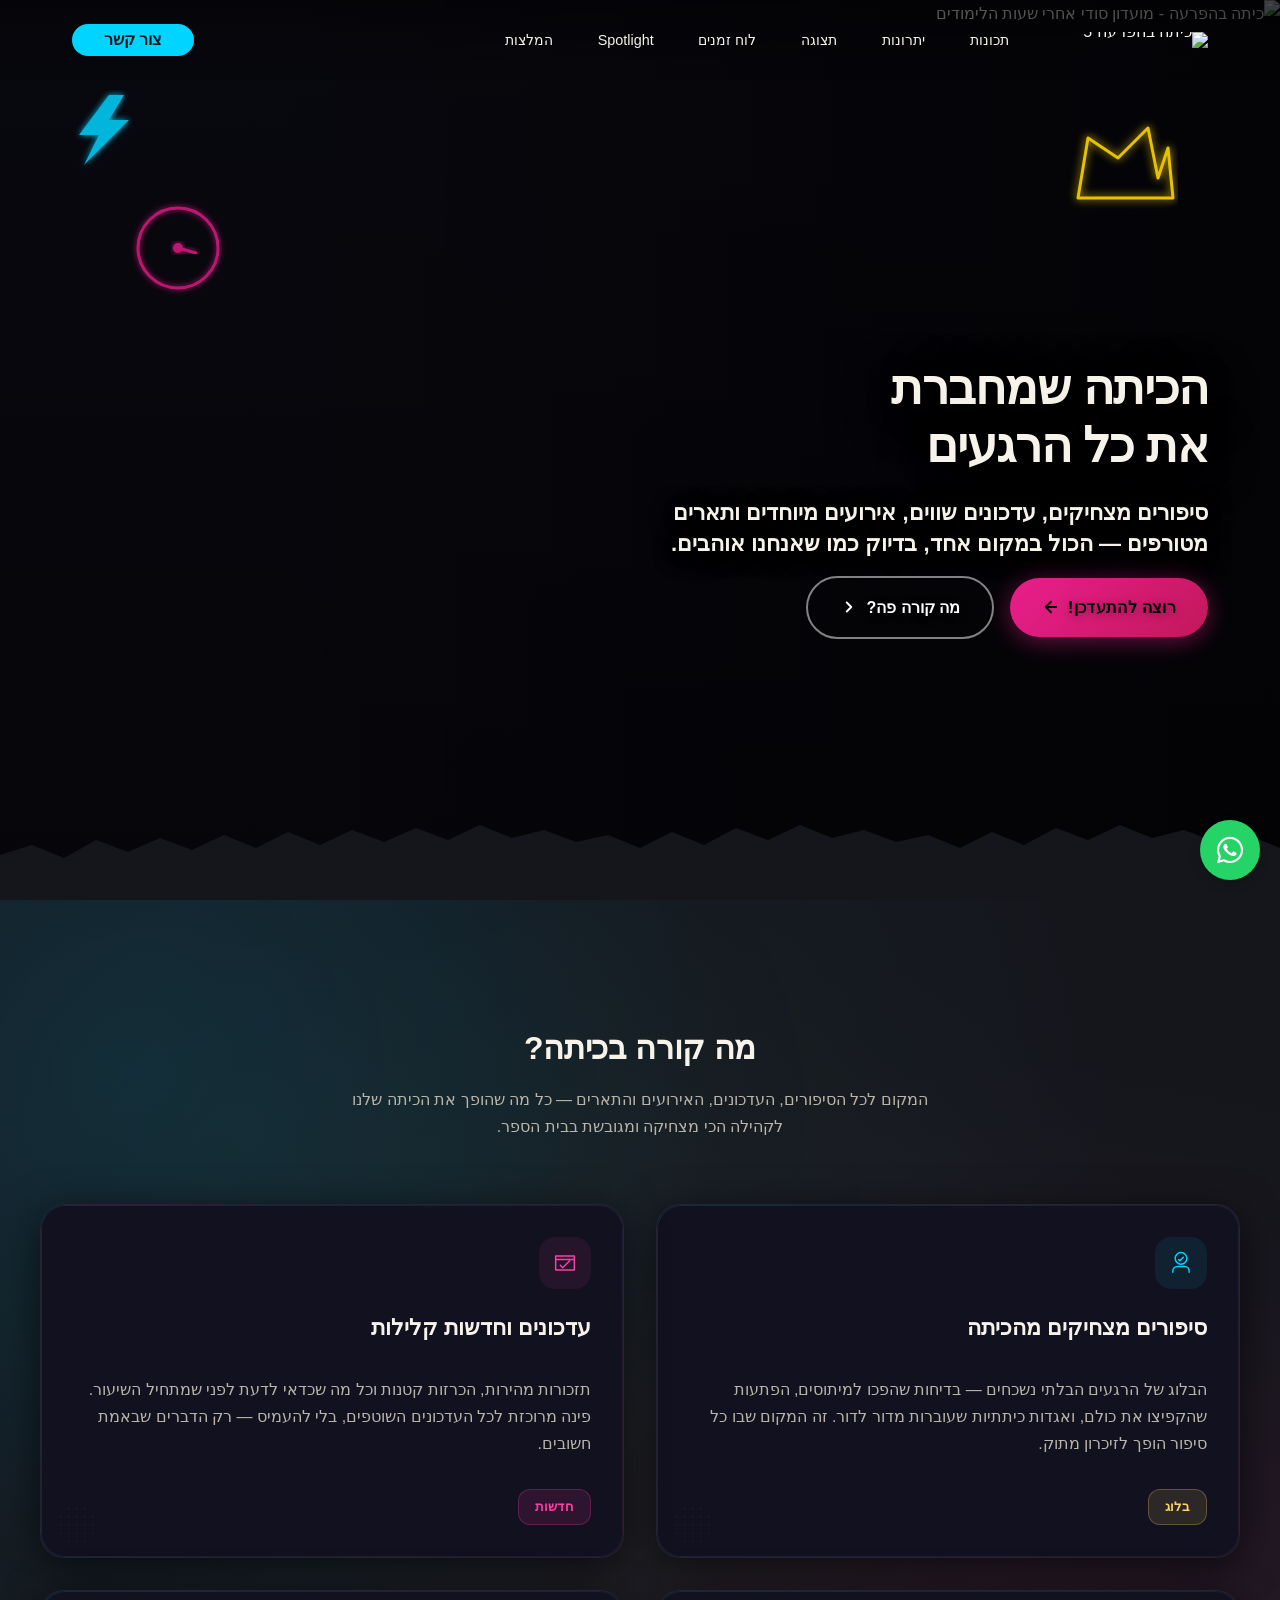
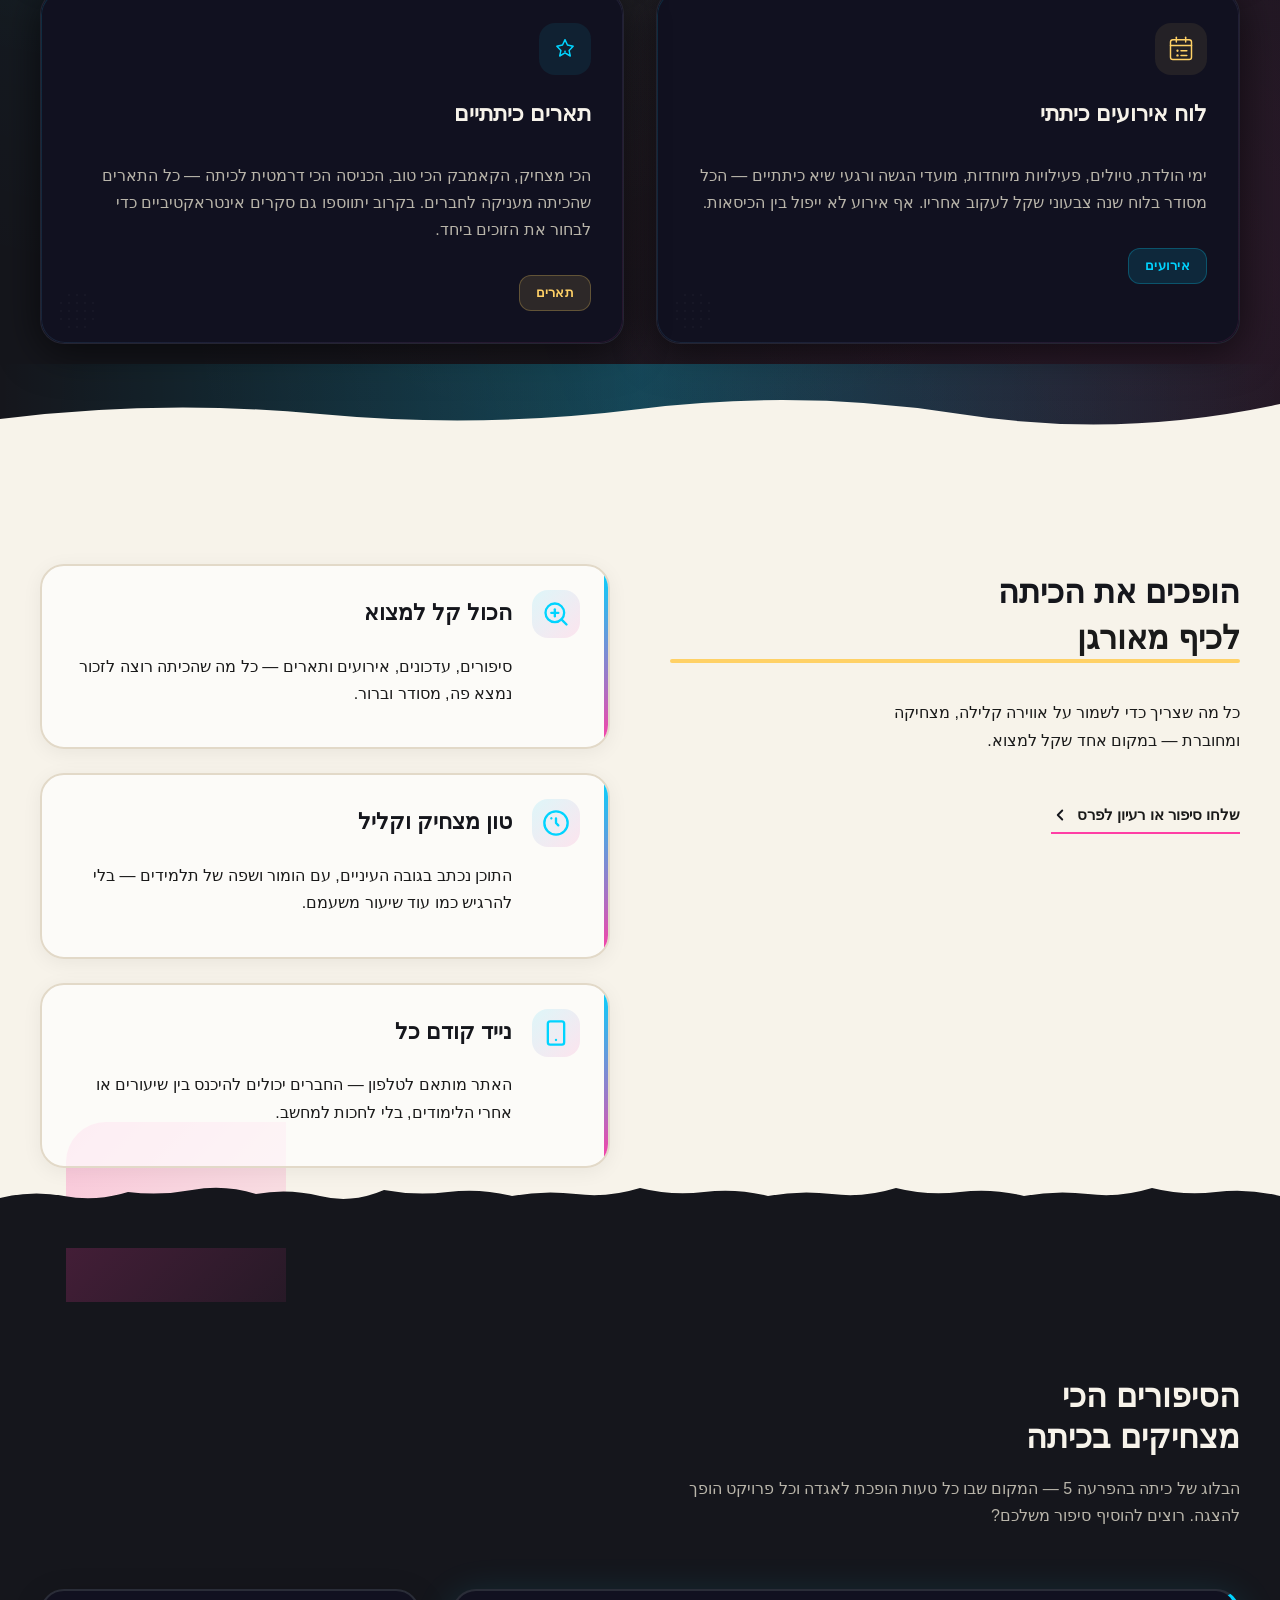
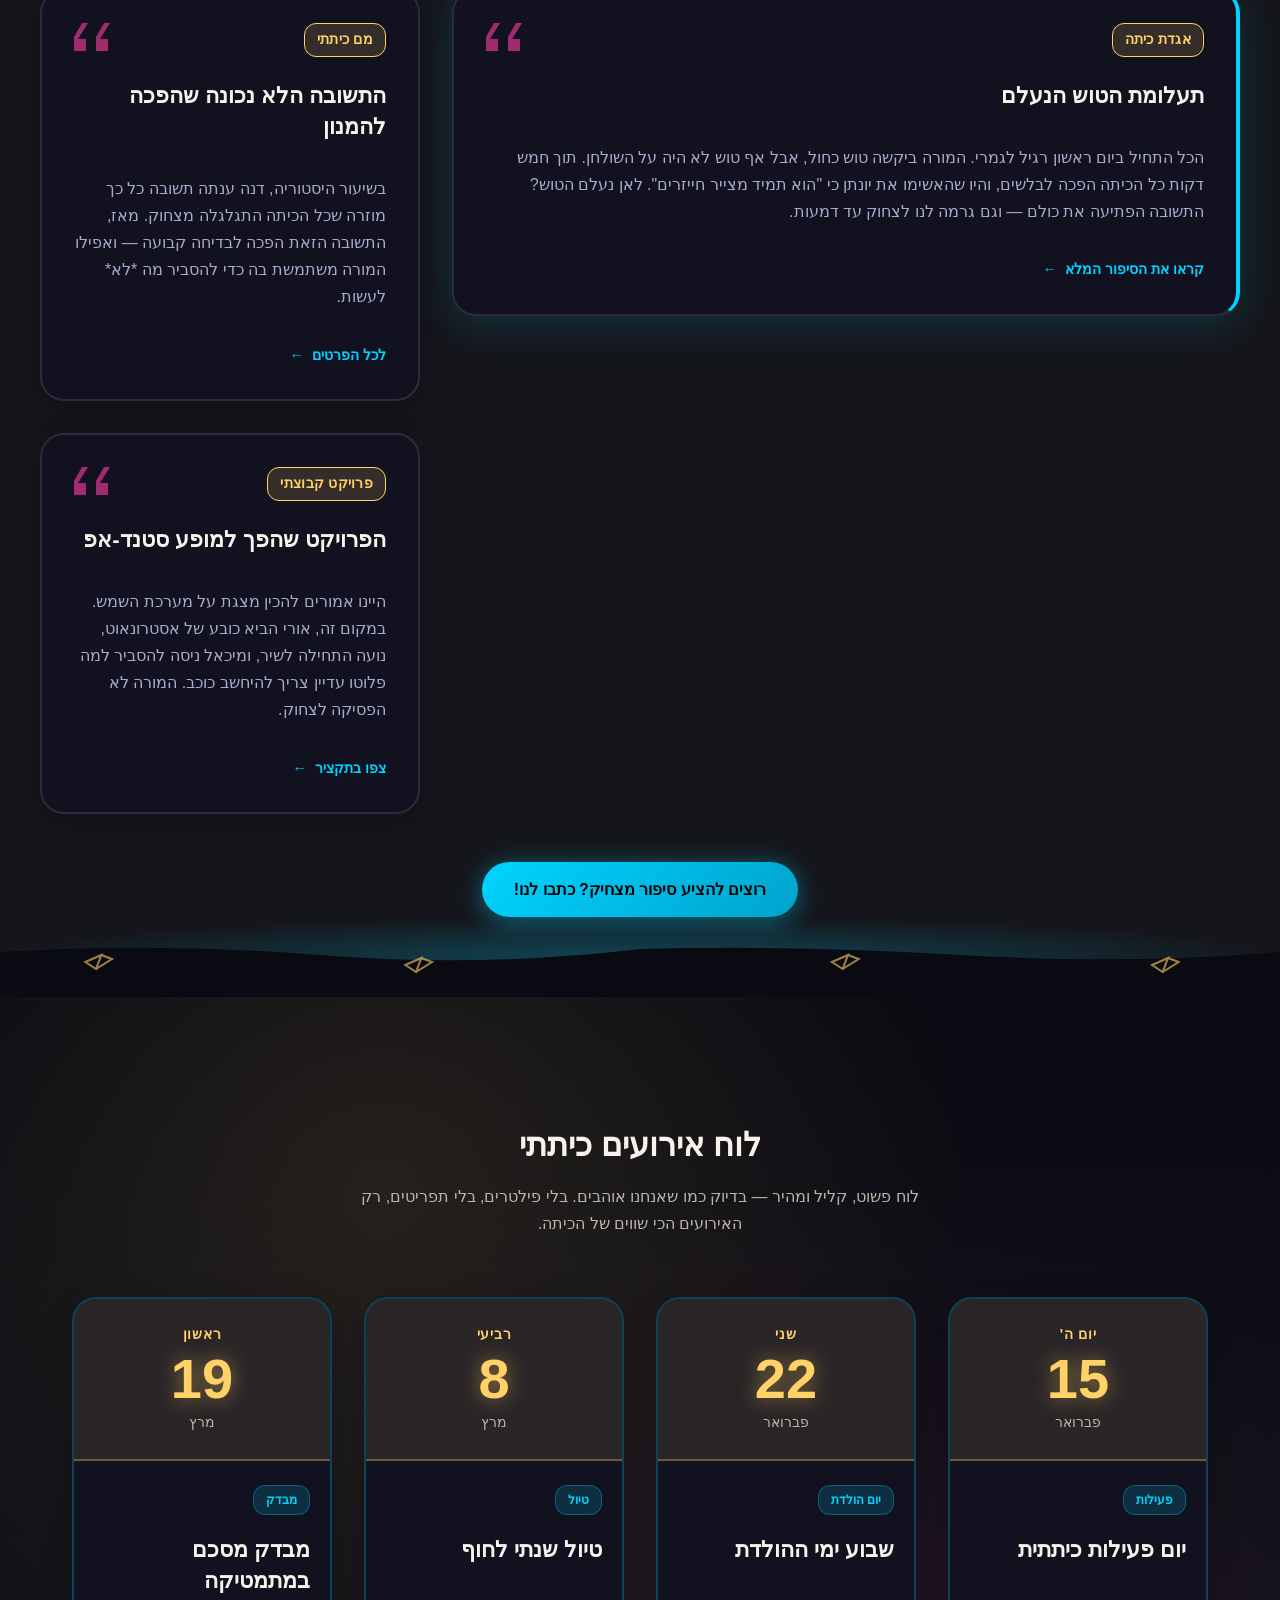
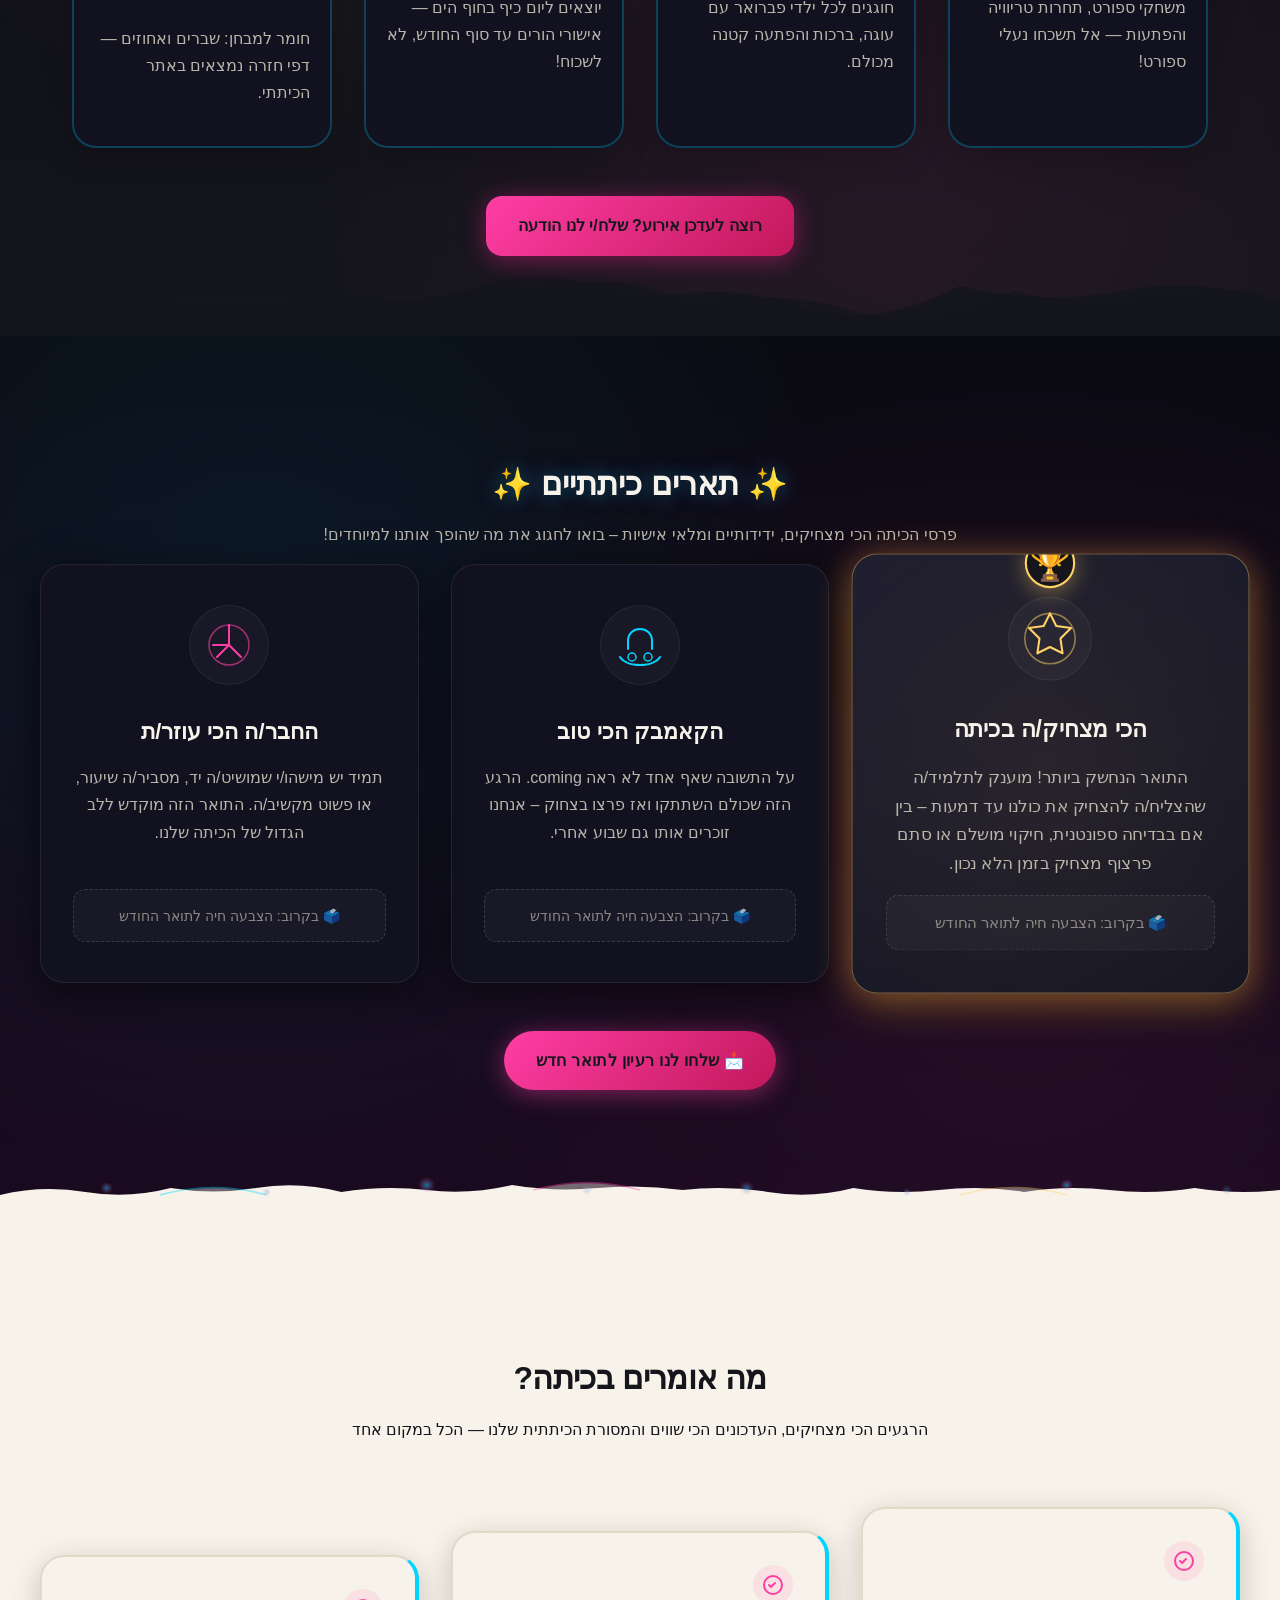
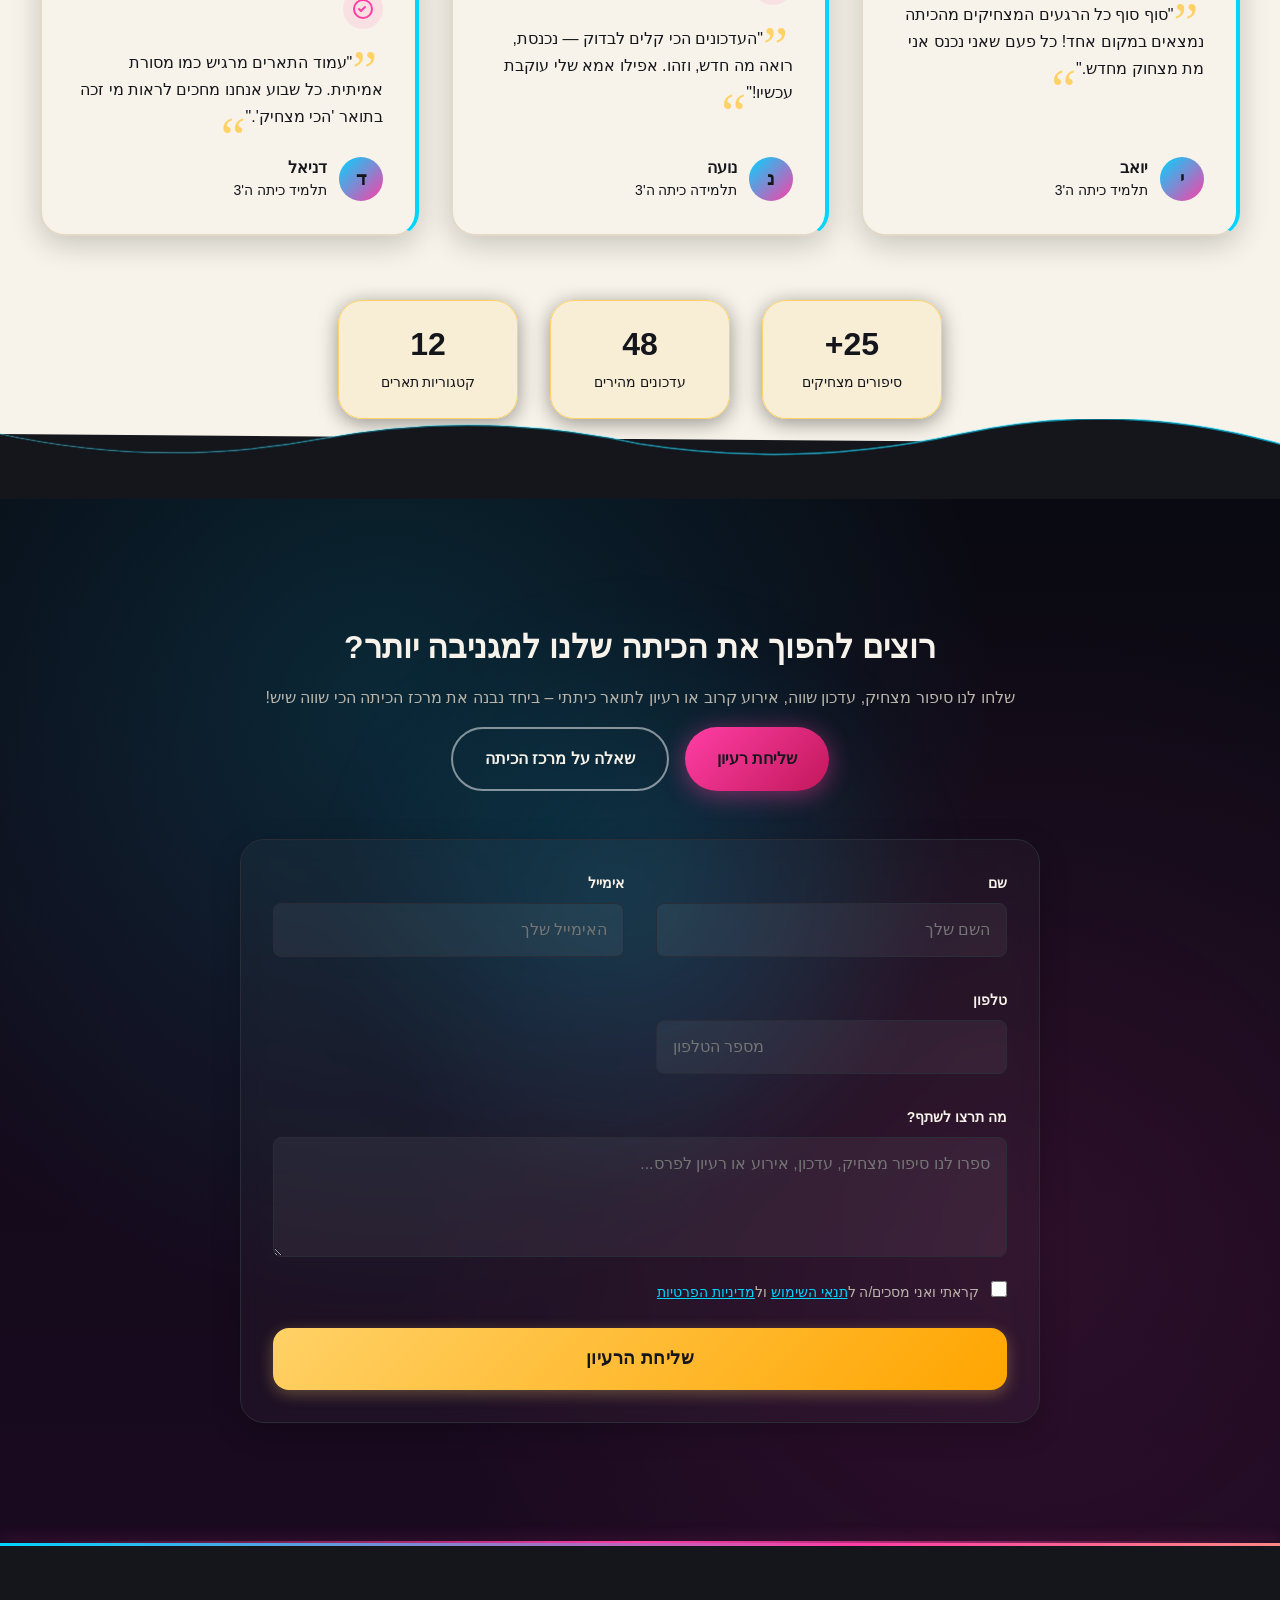
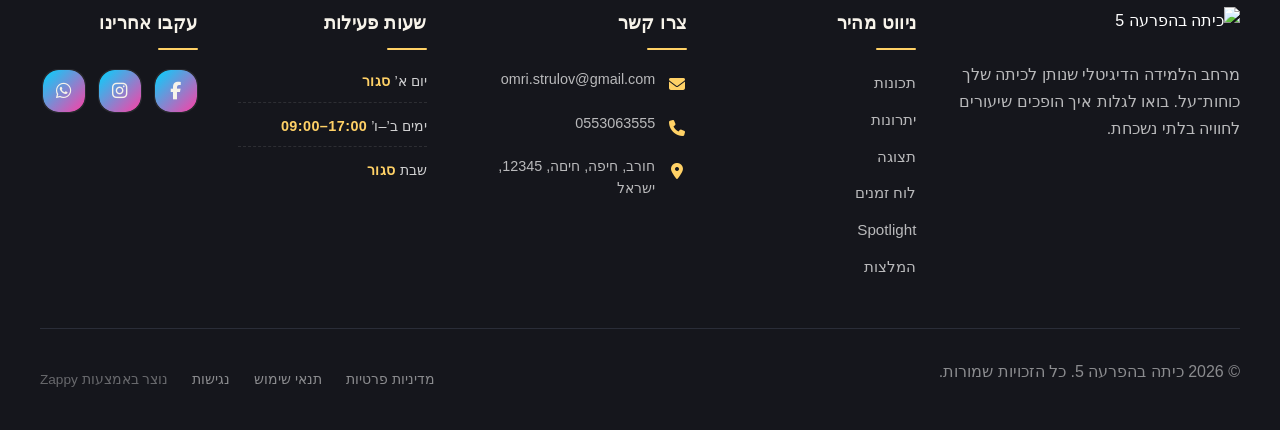
==== commit ba210479: "Background sync: Progressive GitHub Sync" ====
--- a/public/index.html
+++ b/public/index.html
@@ -1 +1 @@
-<!doctype html><html dir="rtl" lang="he"><head><meta charset="UTF-8"><meta content="width=device-width,initial-scale=1" name="viewport"><meta content="index, follow" name="robots"><title>היכנסו לעולם הכי מצחיק של כיתה — כיתה בהפרעה 5</title><meta content="גלו אתר כיתתי קורע מצחוק עם סיפורים מהכיתה, לוח אירועים ופרסי תלמידים יצירתיים כמו &#39;המצחיקן של החודש&#39;. מקום מפגש דיגיטלי לחברים שאוהבים לצחוק ולהתעדכן בכל מה שקורה אצלנו בכיתה." name="description"><meta content="כיתה, כיתה בהפרעה, סיפורים מהכיתה, חברים, אתר כיתתי" name="keywords"><link href="/assets/favicon.ico" rel="icon" type="image/x-icon"><link href="/assets/favicon-16x16.png" rel="icon" type="image/png" sizes="16x16"><link href="/assets/favicon-32x32.png" rel="icon" type="image/png" sizes="32x32"><link href="/assets/favicon-48x48.png" rel="icon" type="image/png" sizes="48x48"><link href="/assets/favicon-192x192.png" rel="icon" type="image/png" sizes="192x192"><link href="/assets/favicon-512x512.png" rel="icon" type="image/png" sizes="512x512"><link href="/assets/apple-touch-icon.png" rel="apple-touch-icon"><script>!function(){"use strict";var t="5af81c99-17a3-4903-a845-6a525ff76e8c",e="https://api.zappy5.com/api/analytics/track",a=18e5,n=2592e6,o=!0,i=!0,r=!0;var s=function(){var e="zappy_visitor_"+t,a=null;try{if(a=localStorage.getItem(e)){var o=JSON.parse(a),i=Date.now();if(i-o.created<n)return o.lastSeen=i,localStorage.setItem(e,JSON.stringify(o)),o.id}}catch(t){console.warn("Zappy Analytics: LocalStorage not available")}var r="zv_"+Date.now()+"_"+Math.random().toString(36).substr(2,9);try{localStorage.setItem(e,JSON.stringify({id:r,created:Date.now(),lastSeen:Date.now()}))}catch(t){}return r}(),c=function(){var e="zappy_session_"+t,n=null;try{if(n=sessionStorage.getItem(e)){var o=JSON.parse(n),i=Date.now();if(i-o.timestamp<a)return o.timestamp=i,sessionStorage.setItem(e,JSON.stringify(o)),o.id}}catch(t){console.warn("Zappy Analytics: SessionStorage not available")}var r="zs_"+Date.now()+"_"+Math.random().toString(36).substr(2,9);try{sessionStorage.setItem(e,JSON.stringify({id:r,timestamp:Date.now()}))}catch(t){}return r}();function l(a,n){n=n||{};var o={website_id:t,event_type:a,page_path:window.location.pathname,referrer:document.referrer||"direct",visitor_id:s,session_id:c,metadata:n};if(navigator.sendBeacon){var i=new Blob([JSON.stringify(o)],{type:"application/json"});navigator.sendBeacon(e,i)}else fetch(e,{method:"POST",headers:{"Content-Type":"application/json"},body:JSON.stringify(o),keepalive:!0}).catch(function(t){console.warn("Zappy Analytics: Failed to track event",t)})}o&&l("pageview",{title:document.title,url:window.location.href}),i&&document.addEventListener("click",function(t){var e=t.target;if("BUTTON"===e.tagName||e.closest("button")){var a="BUTTON"===e.tagName?e:e.closest("button");l("click",{element:"button",text:a.textContent.trim().substring(0,100),id:a.id||null,class:a.className||null})}else if("A"===e.tagName||e.closest("a")){var n="A"===e.tagName?e:e.closest("a");l("navigation",{element:"link",text:n.textContent.trim().substring(0,100),href:n.href,external:n.hostname!==window.location.hostname})}},!0),r&&document.addEventListener("submit",function(t){var e=t.target;l("form_submit",{form_id:e.id||null,form_name:e.name||null,form_action:e.action||null,form_method:e.method||"GET"})},!0);var m=Date.now();window.addEventListener("beforeunload",function(){l("page_unload",{time_on_page:Math.floor((Date.now()-m)/1e3),page_path:window.location.pathname})}),window.zappyAnalytics={track:l,getVisitorId:function(){return s},getSessionId:function(){return c}}}()</script><meta content="היכנסו לעולם הכי מצחיק של כיתה — כיתה בהפרעה 5" property="og:title"><meta content="גלו אתר כיתתי קורע מצחוק עם סיפורים מהכיתה, לוח אירועים ופרסי תלמידים יצירתיים כמו &#39;המצחיקן של החודש&#39;. מקום מפגש דיגיטלי לחברים שאוהבים לצחוק ולהתעדכן בכל מה שקורה אצלנו בכיתה." property="og:description"><meta content="summary_large_image" name="twitter:card"><meta content="היכנסו לעולם הכי מצחיק של כיתה — כיתה בהפרעה 5" name="twitter:title"><meta content="גלו אתר כיתתי קורע מצחוק עם סיפורים מהכיתה, לוח אירועים ופרסי תלמידים יצירתיים כמו &#39;המצחיקן של החודש&#39;. מקום מפגש דיגיטלי לחברים שאוהבים לצחוק ולהתעדכן בכל מה שקורה אצלנו בכיתה." name="twitter:description"><meta content="website" property="og:type"><meta content="he_IL" property="og:locale"><link href="https://cdnjs.cloudflare.com/ajax/libs/font-awesome/6.4.0/css/all.min.css" rel="stylesheet"><style>.skip-link{position:absolute;top:0;left:0;transform:translateY(-200%);padding:12px 18px;background:var(--bg-dark,#1a1a1a);color:var(--text-light,#fff);font-weight:600;border-radius:0 0 8px 0;z-index:10000}.skip-link:focus{transform:none;outline:2px solid var(--ring,#fff);outline-offset:2px}:focus-visible{outline:2px solid var(--ring,currentColor);outline-offset:3px}</style><link href="/assets/favicon.ico" rel="icon" type="image/x-icon"><link href="/assets/favicon-16x16.png" rel="icon" type="image/png" sizes="16x16"><link href="/assets/favicon-32x32.png" rel="icon" type="image/png" sizes="32x32"><link href="/assets/favicon-48x48.png" rel="icon" type="image/png" sizes="48x48"><link href="/assets/favicon-192x192.png" rel="icon" type="image/png" sizes="192x192"><link href="/assets/favicon-512x512.png" rel="icon" type="image/png" sizes="512x512"><link href="/assets/apple-touch-icon.png" rel="apple-touch-icon"><link href="https://cdn.jsdelivr.net/npm/vanilla-cookieconsent@3/dist/cookieconsent.css" rel="stylesheet"><script src="https://cdn.jsdelivr.net/npm/vanilla-cookieconsent@3/dist/cookieconsent.umd.js"></script><script src="https://cdn.jsdelivr.net/gh/mickidum/acc_toolbar/acctoolbar/acctoolbar.min.js"></script><link href="/styles.css" rel="stylesheet"><script>window.ZAPPY_WEBSITE_ID="5af81c99-17a3-4903-a845-6a525ff76e8c",window.ZAPPY_API_BASE="https://api.zappy5.com"</script><style id="zappy-dropdown-submenu-styles">#navMenu li:has(.sub-menu),.nav-menu li:has(.sub-menu),.navbar li:has(.sub-menu),nav li:has(.sub-menu){position:relative}#navMenu .sub-menu,.nav-menu .sub-menu,.navbar .sub-menu,nav .sub-menu{display:block!important;position:absolute!important;top:100%;left:0;min-width:220px;background:#fff;border-radius:8px;box-shadow:0 8px 25px rgba(0,0,0,.15);padding:8px 0;opacity:0;visibility:hidden;transform:translateY(10px);transition:all .3s ease;z-index:1000;list-style:none;pointer-events:none}#navMenu li:hover>.sub-menu,.nav-menu li:hover>.sub-menu,.navbar li:hover>.sub-menu,nav li:hover>.sub-menu{opacity:1!important;visibility:visible!important;transform:translateY(0)!important;pointer-events:auto!important}.sub-menu li{list-style:none;margin:0;padding:0}.sub-menu a{display:block!important;padding:10px 16px!important;color:var(--text-dark,#333)!important;font-weight:500;text-decoration:none;white-space:nowrap;transition:background-color .2s}.sub-menu .zappy-nav-child>a{padding-left:28px!important;font-size:.9em!important;opacity:.85!important}[dir=rtl] .sub-menu .zappy-nav-child>a,html[lang=ar] .sub-menu .zappy-nav-child>a,html[lang=he] .sub-menu .zappy-nav-child>a{padding-left:10px!important;padding-right:28px!important}.sub-menu .zappy-nav-parent>a{font-weight:600!important}.sub-menu a:hover{background-color:#f5f5f5}[dir=rtl] .nav-menu .sub-menu,[dir=rtl] .navbar .sub-menu,[dir=rtl] nav .sub-menu,html[lang=ar] .nav-menu .sub-menu,html[lang=ar] .navbar .sub-menu,html[lang=ar] nav .sub-menu,html[lang=he] .nav-menu .sub-menu,html[lang=he] .navbar .sub-menu,html[lang=he] nav .sub-menu{left:auto!important;right:0!important}.sub-menu:empty,.sub-menu:not(:has(li)):not(:has(> a)),.sub-menu:not(:has(li:not(.zappy-hidden-menu-item))):not(:has(> a)){display:none!important;opacity:0!important;visibility:hidden!important;pointer-events:none!important}li:has(.menu-group-title):hover>.sub-menu{opacity:1!important;visibility:visible!important;transform:translateY(0)!important;pointer-events:auto!important}#navMenu>li>.menu-group-title,.nav-menu>li>.menu-group-title{display:inline-block;padding:.5rem 1rem;cursor:default;user-select:none}@media (max-width:768px){#navMenu .sub-menu,.nav-menu .sub-menu,.navbar .sub-menu,nav .sub-menu{position:static!important;transform:none!important;box-shadow:none!important;background:0 0!important;max-height:0;overflow:hidden;opacity:0;visibility:hidden;transition:max-height .3s ease,opacity .3s ease;padding:0!important;border-radius:0!important}#navMenu .sub-menu.mobile-expanded,.nav-menu .sub-menu.mobile-expanded,.navbar .sub-menu.mobile-expanded{max-height:none!important;overflow-y:visible!important;opacity:1!important;visibility:visible!important;padding:8px 0 8px 16px!important}[dir=rtl] .sub-menu.mobile-expanded,html[lang=he] .sub-menu.mobile-expanded{padding:8px 16px 8px 0!important}#navMenu li:hover>.sub-menu,.nav-menu li:hover>.sub-menu,.navbar li:hover>.sub-menu,nav li:hover>.sub-menu{opacity:0;visibility:hidden;pointer-events:none}#navMenu li>.sub-menu.mobile-expanded,.nav-menu li>.sub-menu.mobile-expanded,.navbar li>.sub-menu.mobile-expanded,nav li>.sub-menu.mobile-expanded{opacity:1!important;visibility:visible!important;pointer-events:auto!important}#navMenu li:has(.sub-menu),.nav-menu li:has(.sub-menu),.navbar li:has(.sub-menu),nav li:has(.sub-menu){display:flex!important;flex-wrap:wrap!important;align-items:center!important;position:relative!important;min-height:44px!important}#navMenu li:has(.sub-menu)>a,.nav-menu li:has(.sub-menu)>a,.navbar li:has(.sub-menu)>a,nav li:has(.sub-menu)>a{flex:1!important;min-width:0!important}#navMenu li:has(.sub-menu)>.menu-group-title,.nav-menu li:has(.sub-menu)>.menu-group-title,.navbar li:has(.sub-menu)>.menu-group-title,nav li:has(.sub-menu)>.menu-group-title{flex:1!important;min-width:0!important;padding:0!important;line-height:inherit!important}#navMenu li:has(.sub-menu)>.sub-menu,.nav-menu li:has(.sub-menu)>.sub-menu,.navbar li:has(.sub-menu)>.sub-menu,nav li:has(.sub-menu)>.sub-menu{flex-basis:100%!important;width:100%!important}#navMenu li:has(.sub-menu)>a [class*=arrow],#navMenu li:has(.sub-menu)>a [class*=chevron],.nav-menu li:has(.sub-menu)>a .fa-angle-down,.nav-menu li:has(.sub-menu)>a .fa-chevron-down,.nav-menu li:has(.sub-menu)>a [class*=arrow],.nav-menu li:has(.sub-menu)>a [class*=chevron],nav li:has(.sub-menu)>a [class*=arrow],nav li:has(.sub-menu)>a [class*=chevron]{display:none!important;visibility:hidden!important}.mobile-submenu-toggle{display:flex!important;align-items:center!important;justify-content:center!important;width:44px!important;height:auto!important;background:0 0!important;border:none!important;cursor:pointer!important;color:var(--text-light)!important;position:static!important;flex-shrink:0!important;align-self:stretch!important;z-index:2!important;padding:0!important;margin:0!important}.mobile-submenu-toggle::after{content:''!important;width:0!important;height:0!important;border-left:6px solid transparent!important;border-right:6px solid transparent!important;border-top:7px solid currentColor!important;transition:transform .3s ease!important}.mobile-submenu-toggle.expanded::after{transform:rotate(180deg)!important}.sub-menu a{padding:10px 0!important;display:block!important;color:var(--text-light)!important;white-space:normal!important}.sub-menu .zappy-nav-child>a{padding-left:28px!important;font-size:.9em!important;opacity:.85!important}[dir=rtl] .sub-menu .zappy-nav-child>a,html[lang=ar] .sub-menu .zappy-nav-child>a,html[lang=he] .sub-menu .zappy-nav-child>a{padding-left:0!important;padding-right:28px!important}.sub-menu .zappy-nav-parent>a{font-weight:600!important}#navMenu.active,.nav-menu.active{max-width:100vw!important;overflow-x:hidden!important;box-sizing:border-box!important}.navbar .sub-menu li a,.zappy-products-dropdown .sub-menu a,nav.navbar .sub-menu li a{color:var(--text-light)!important}}@media (min-width:769px){.mobile-submenu-toggle{display:none!important}}</style><style id="zappy-widget-visibility">html[dir=rtl] .whatsapp-float{right:20px!important;left:auto!important}html:not([dir]) .whatsapp-float,html[dir=ltr] .whatsapp-float{left:20px!important;right:auto!important}html[dir=rtl] #mic-access-tool-general-button,html[dir=rtl] #mic-init-access-tool #mic-access-tool-general-button,html[dir=rtl] #mic-init-access-tool .mic-access-tool-general-button,html[dir=rtl] ._access-icon,html[dir=rtl] .mic-access-tool-general-button{left:20px!important;right:auto!important}html:not([dir]) #mic-access-tool-general-button,html:not([dir]) #mic-init-access-tool #mic-access-tool-general-button,html:not([dir]) #mic-init-access-tool .mic-access-tool-general-button,html:not([dir]) ._access-icon,html:not([dir]) .mic-access-tool-general-button,html[dir=ltr] #mic-access-tool-general-button,html[dir=ltr] #mic-init-access-tool #mic-access-tool-general-button,html[dir=ltr] #mic-init-access-tool .mic-access-tool-general-button,html[dir=ltr] ._access-icon,html[dir=ltr] .mic-access-tool-general-button{right:20px!important;left:auto!important}@media (max-width:768px){.whatsapp-float{display:flex!important}}@media (min-width:769px){.whatsapp-float{display:flex!important}}@media (max-width:768px){#mic-access-tool-general-button,#mic-init-access-tool #mic-access-tool-general-button,#mic-init-access-tool .mic-access-tool-general-button,._access-icon,.mic-access-tool-general-button{display:flex!important;visibility:visible!important;opacity:1!important;pointer-events:auto!important}#mic-access-tool-box.opened-mic-access-tool,#mic-init-access-tool #mic-access-tool-box.opened-mic-access-tool,.mic-access-tool-box.opened-mic-access-tool{visibility:visible!important;opacity:1!important;pointer-events:auto!important}}@media (min-width:769px){#mic-access-tool-general-button,#mic-init-access-tool #mic-access-tool-general-button,#mic-init-access-tool .mic-access-tool-general-button,._access-icon,.mic-access-tool-general-button{display:flex!important;visibility:visible!important;opacity:1!important;pointer-events:auto!important}#mic-access-tool-box.opened-mic-access-tool,#mic-init-access-tool #mic-access-tool-box.opened-mic-access-tool,.mic-access-tool-box.opened-mic-access-tool{visibility:visible!important;opacity:1!important;pointer-events:auto!important}}</style></head><body><a href="#main" class="skip-link">דלג לתוכן הראשי</a><nav class="navbar" dir="rtl"><button class="mobile-toggle" aria-label="Menu" id="mobileToggle"><svg viewBox="0 0 24 24" fill="none" class="hamburger-icon" width="24" height="24"><path d="M3 12h18M3 6h18M3 18h18" stroke="currentColor" stroke-width="2" stroke-linecap="round"/></svg> <svg viewBox="0 0 24 24" fill="none" style="display:none" class="close-icon" height="24" width="24"><path d="M18 6L6 18M6 6l12 12" stroke="currentColor" stroke-width="2" stroke-linecap="round"/></svg></button> <button class="phone-header-btn" aria-label="Call" data-phone="[business_phone]"><svg viewBox="0 0 24 24" fill="currentColor" width="20" height="20"><path d="M22 16.92v3a2 2 0 0 1-2.18 2 19.79 19.79 0 0 1-8.63-3.07 19.5 19.5 0 0 1-6-6 19.79 19.79 0 0 1-3.07-8.67A2 2 0 0 1 4.11 2h3a2 2 0 0 1 2 1.72 12.84 12.84 0 0 0 .7 2.81 2 2 0 0 1-.45 2.11L8.09 9.91a16 16 0 0 0 6 6l1.27-1.27a2 2 0 0 1 2.11-.45 12.84 12.84 0 0 0 2.81.7A2 2 0 0 1 22 16.92z"/></svg></button><div class="nav-container"><div class="nav-right-group"><div class="nav-brand"><a href="/" class="logo-link"><img alt="כיתה בהפרעה 5" class="logo" src="/assets/site-----image-1.webp"></a></div><ul class="nav-menu" id="navMenu"><li><a href="#features">תכונות</a></li><li><a href="#benefits">יתרונות</a></li><li><a href="#showcase">תצוגה</a></li><li><a href="#schedule">לוח זמנים</a></li><li><a href="#spotlight">Spotlight</a></li><li><a href="#testimonials">המלצות</a></li><li class="mobile-contact-link nav-cta-mobile-item"><a href="#cta" class="nav-cta-btn">צור קשר</a></li></ul></div><div class="nav-cta-container"><a href="#cta" class="nav-cta-btn">צור קשר</a></div></div></nav><script>window.addEventListener("load",function(){const e=document.querySelector(".navbar, nav, header");if(!e)return void console.log("[Navbar] Navbar element not found");let t=document.getElementById("mobileToggle")||document.querySelector(".mobile-toggle")||document.querySelector(".hamburger")||document.querySelector(".hamburger-menu")||document.querySelector(".menu-toggle")||document.querySelector(".burger-menu")||document.querySelector('[aria-label="Menu"]')||document.querySelector('[aria-label="תפריט"]');const o=document.querySelector(".phone-header-btn"),n=window.getComputedStyle(e);let r=n.backgroundColor;if(console.log("[Navbar] Initial navbar background:",r),"transparent"===r||"rgba(0, 0, 0, 0)"===r||r.startsWith("rgba")&&r.includes(", 0)")){const e=n.backgroundImage;if(e&&"none"!==e)console.log("[Navbar] Navbar has background image/gradient, using dark text"),r="rgb(240, 240, 240)";else{const e=window.getComputedStyle(document.body).backgroundColor;console.log("[Navbar] Navbar transparent, using body background:",e),r=e}}const a=r.match(/\d+/g);if(a&&a.length>=3){const e=(.299*parseInt(a[0])+.587*parseInt(a[1])+.114*parseInt(a[2]))/255;console.log("[Navbar] Mobile button colors preserved from Claude CSS (luminance:",e.toFixed(2)+")");const n=document.createElement("style");n.id="zappy-mobile-nav-fix";document.documentElement.lang;document.documentElement.dir,n.textContent='\n        /* Hide mobile buttons on desktop, show only on mobile */\n        @media (min-width: 769px) {\n          .mobile-toggle,\n          .phone-header-btn {\n            display: none !important;\n          }\n        }\n        \n        /* Show and position mobile buttons correctly on mobile */\n        @media (max-width: 768px) {\n          .navbar,\n          nav.navbar {\n            min-height: 70px !important;\n          }\n\n          .mobile-toggle,\n          .phone-header-btn {\n            position: absolute !important;\n            top: 0 !important;\n            bottom: 0 !important;\n            margin-top: auto !important;\n            margin-bottom: auto !important;\n            transform: none !important;\n            z-index: 1001 !important;\n            display: flex !important;\n            align-items: center !important;\n            justify-content: center !important;\n            width: 36px !important;\n            height: 36px !important;\n            border-radius: 50% !important;\n            border: none !important;\n            cursor: pointer !important;\n            padding: 6px !important;\n            background: none !important;\n            color: var(--nav-text, var(--text-light)) !important;\n            touch-action: manipulation !important;\n            -webkit-tap-highlight-color: transparent !important;\n          }\n\n          html[data-zappy-site-type="ecommerce"] .phone-header-btn,\n          body[data-zappy-site-type="ecommerce"] .phone-header-btn,\n          html[data-zappy-site-type="ecommerce"] header .phone-header-btn,\n          html[data-zappy-site-type="ecommerce"] nav .phone-header-btn {\n            display: none !important;\n            visibility: hidden !important;\n            width: 0 !important;\n            height: 0 !important;\n            min-width: 0 !important;\n            overflow: hidden !important;\n          }\n          \n          /* LTR positioning (default): hamburger LEFT, phone RIGHT */\n          html:not([dir="rtl"]):not([lang="he"]):not([lang="ar"]) .mobile-toggle,\n          html[dir="ltr"] .mobile-toggle {\n            left: 12px !important;\n            right: auto !important;\n          }\n          html:not([dir="rtl"]):not([lang="he"]):not([lang="ar"]) .phone-header-btn,\n          html[dir="ltr"] .phone-header-btn {\n            right: 12px !important;\n            left: auto !important;\n          }\n          \n          /* RTL positioning: hamburger RIGHT, phone LEFT */\n          html[dir="rtl"] .mobile-toggle,\n          html[lang="he"] .mobile-toggle,\n          html[lang="ar"] .mobile-toggle {\n            right: 12px !important;\n            left: auto !important;\n          }\n          html[dir="rtl"] .phone-header-btn,\n          html[lang="he"] .phone-header-btn,\n          html[lang="ar"] .phone-header-btn {\n            left: 12px !important;\n            right: auto !important;\n          }\n          \n          /* CRITICAL: Ensure nav-container has min-height on mobile */\n          /* All children are positioned absolutely/fixed on mobile, so height:auto collapses to 0 */\n          .nav-container {\n            min-height: 70px !important;\n            position: relative !important;\n          }\n          \n          /* Ensure SVG icons are properly sized and inherit color */\n          .mobile-toggle svg,\n          .phone-header-btn svg {\n            width: 24px !important;\n            height: 24px !important;\n            /* Don\'t force display - let JavaScript control hamburger/close toggle */\n          }\n          \n          /* Reset nav-cta-container on mobile - remove desktop box-shadow/padding */\n          /* that creates a visible ghost box when CTA button is hidden */\n          .nav-cta-container {\n            box-shadow: none !important;\n            padding: 0 !important;\n          }\n          \n          /* Hide nav-cta-container entirely on mobile when there\'s no lang-switcher */\n          /* (only the CTA button is inside, and it\'s hidden on mobile) */\n          .nav-cta-container:not(:has(.lang-switcher)) {\n            display: none !important;\n          }\n          \n          /* CRITICAL: Prevent hero image fade gradient from bleeding over headline text */\n          /* The .image-fade-gradient has bottom: -30px (extends below parent) */\n          /* On mobile stacked layout, this overlaps the h1 text below the image */\n          .hero-image-column {\n            overflow: hidden !important;\n          }\n          .image-fade-gradient {\n            bottom: 0 !important;\n          }\n          \n          /* Hide desktop language switcher on mobile - hamburger menu handles it */\n          /* High specificity to override stored CSS */\n          .lang-switcher,\n          .nav-cta-container .lang-switcher,\n          .nav-container .lang-switcher,\n          .navbar .lang-switcher,\n          .navbar .nav-cta-container .lang-switcher {\n            display: none !important;\n          }\n        }\n      ';const r=document.getElementById("zappy-mobile-nav-fix");r&&r.remove(),document.head.appendChild(n),console.log("[Navbar] Critical CSS injected for mobile nav positioning");const i=window.innerWidth<=768;if(t){const e=t.querySelector(".hamburger-icon"),o=t.querySelector(".close-icon");e&&(e.style.setProperty("width","24px","important"),e.style.setProperty("height","24px","important"),e.style.setProperty("display","block","important")),o&&(o.style.setProperty("width","24px","important"),o.style.setProperty("height","24px","important"),o.style.setProperty("display","none","important")),i?(t.style.setProperty("position","absolute","important"),t.style.setProperty("top","0","important"),t.style.setProperty("bottom","0","important"),t.style.setProperty("margin-top","auto","important"),t.style.setProperty("margin-bottom","auto","important"),t.style.setProperty("transform","none","important"),t.style.setProperty("z-index","1001","important"),t.style.removeProperty("left"),t.style.removeProperty("right"),console.log("[Navbar] Mobile toggle positioning applied (mobile viewport)")):(t.style.removeProperty("position"),t.style.removeProperty("top"),t.style.removeProperty("transform"),t.style.removeProperty("z-index"),t.style.removeProperty("left"),t.style.removeProperty("right"),console.log("[Navbar] Desktop viewport - cleared mobile toggle inline positioning"))}if(o){const e=o.querySelector("svg");e&&(e.style.width="24px",e.style.height="24px",e.setAttribute("width","24"),e.setAttribute("height","24")),i?(o.style.setProperty("position","absolute","important"),o.style.setProperty("top","0","important"),o.style.setProperty("bottom","0","important"),o.style.setProperty("margin-top","auto","important"),o.style.setProperty("margin-bottom","auto","important"),o.style.setProperty("transform","none","important"),o.style.setProperty("z-index","1001","important"),o.style.removeProperty("left"),o.style.removeProperty("right"),console.log("[Navbar] Phone button positioning applied (mobile viewport)")):(o.style.removeProperty("position"),o.style.removeProperty("top"),o.style.removeProperty("transform"),o.style.removeProperty("z-index"),o.style.removeProperty("left"),o.style.removeProperty("right"),console.log("[Navbar] Desktop viewport - cleared phone button inline positioning"))}}else console.log("[Navbar] Could not parse background color:",r);t=document.getElementById("mobileToggle")||document.querySelector(".mobile-toggle")||document.querySelector(".hamburger")||document.querySelector(".hamburger-menu")||document.querySelector(".menu-toggle")||document.querySelector(".burger-menu")||document.querySelector('[aria-label="Menu"]')||document.querySelector('[aria-label="תפריט"]');const i=document.getElementById("navMenu")||document.querySelector(".nav-menu")||document.querySelector(".nav-links")||document.querySelector("nav ul:not(.submenu)");if(!t||!i)return void console.log("[Navbar] Mobile toggle or menu not found:",{toggle:!!t,menu:!!i});i.id||(i.id="navMenu"),console.log("[Navbar] Initializing mobile menu...");const l=t.cloneNode(!0);t.parentNode.replaceChild(l,t);var s=0;function p(e){var t=Date.now();t-s<300||(s=t,function(e){e.preventDefault(),e.stopPropagation();const t=l.querySelector(".hamburger-icon"),o=l.querySelector(".close-icon");i.classList.contains("active")?(i.classList.remove("active"),t&&t.style.setProperty("display","block","important"),o&&o.style.setProperty("display","none","important"),document.body.style.overflow="",document.body.classList.remove("menu-open"),console.log("[Navbar] Menu closed")):(i.classList.add("active"),t&&t.style.setProperty("display","none","important"),o&&o.style.setProperty("display","block","important"),document.body.style.overflow="hidden",document.body.classList.add("menu-open"),console.log("[Navbar] Menu opened"))}(e))}l.addEventListener("click",p),l.addEventListener("touchend",p),document.addEventListener("keydown",function(e){if(("Escape"===e.key||"Esc"===e.key)&&i.classList.contains("active")){const e=l.querySelector(".hamburger-icon"),t=l.querySelector(".close-icon");i.classList.remove("active"),e&&e.style.setProperty("display","block","important"),t&&t.style.setProperty("display","none","important"),document.body.style.overflow="",document.body.classList.remove("menu-open"),console.log("[Navbar] Menu closed (Escape)")}}),i.querySelectorAll("a").forEach(function(e){e.addEventListener("click",function(){if("#"===this.getAttribute("href"))return;const e=l.querySelector(".hamburger-icon"),t=l.querySelector(".close-icon");i.classList.remove("active"),e&&e.style.setProperty("display","block","important"),t&&t.style.setProperty("display","none","important"),document.body.style.overflow="",document.body.classList.remove("menu-open"),console.log("[Navbar] Menu closed (link clicked)")})});var m=i.querySelectorAll(".dropdown-toggle");m.forEach(function(e){e.addEventListener("click",function(e){e.preventDefault(),e.stopPropagation();var t=this.closest(".nav-dropdown");t&&(t.parentNode.querySelectorAll(".nav-dropdown.open").forEach(function(e){e!==t&&e.classList.remove("open")}),t.classList.toggle("open"),console.log("[Navbar] Dropdown toggled:",t.classList.contains("open")?"open":"closed"))})}),document.addEventListener("click",function(e){e.target.closest(".nav-dropdown")||document.querySelectorAll(".nav-dropdown.open").forEach(function(e){e.classList.remove("open")})}),console.log("[Navbar] Dropdown handlers initialized for "+m.length+" dropdowns"),o&&o.addEventListener("click",function(){const e=document.querySelectorAll('a[href^="tel:"]'),t=e.length>0?e[0].getAttribute("href").replace("tel:",""):"[business_phone]";window.location.href="tel:"+t,console.log("[Navbar] Phone button clicked")}),console.log("[Navbar] Mobile menu initialized successfully")})</script><main id="main"><section class="index-hero-section" data-band-index="0" data-layout-spec="בית-hero" id="hero" data-hero-type="fullscreen-scrim"><div class="index-hero-section__bg-layer"><img alt="כיתה בהפרעה - מועדון סודי אחרי שעות הלימודים" class="index-hero-section__bg-image" src="/assets/site-index-hero-image-1.webp" data-context="A dark, cinematic after-school classroom transformed into a neon clubhouse. Desks are pushed aside, chalkboard glows with cyan and hot pink neon doodles, scattered notebooks on the floor, soft cinematic shadows, and subtle playful doodle energy baked into the photo-like scene. The room feels like a secret after-hours clubhouse for students." data-hero-bg="true" data-placeholder="index-hero-image-1" fetchpriority="high" height="600" loading="eager" width="1200"></div><div class="index-hero-section__scrim" aria-hidden="true"></div><div class="index-hero-section__decorations" aria-hidden="true"><svg viewBox="0 0 120 120" fill="none" xmlns="http://www.w3.org/2000/svg" class="index-hero-section__deco-crown"><path d="M20 90 L30 30 L60 50 L90 20 L100 70 L110 40 L115 90 Z" stroke="#FFD700" stroke-width="3" stroke-linejoin="round" filter="url(#glow-gold)"/><defs><filter height="140%" id="glow-gold" width="140%" x="-20%" y="-20%"><feGaussianBlur result="blur" stdDeviation="4"/><feMerge><feMergeNode in="blur"/><feMergeNode in="SourceGraphic"/></feMerge></filter></defs></svg> <svg viewBox="0 0 80 80" fill="none" xmlns="http://www.w3.org/2000/svg" class="index-hero-section__deco-bolt"><polygon fill="#00D4FF" filter="url(#glow-cyan)" points="45,5 15,45 35,45 20,75 65,30 45,30 60,5"/><defs><filter height="140%" id="glow-cyan" width="140%" x="-20%" y="-20%"><feGaussianBlur result="blur" stdDeviation="3"/><feMerge><feMergeNode in="blur"/><feMergeNode in="SourceGraphic"/></feMerge></filter></defs></svg> <svg viewBox="0 0 100 100" fill="none" xmlns="http://www.w3.org/2000/svg" class="index-hero-section__deco-clock"><circle cx="50" cy="50" r="40" stroke="#E91E8C" stroke-width="3" filter="url(#glow-pink)"/><line filter="url(#glow-pink)" stroke="#E91E8C" stroke-linecap="round" stroke-width="3" x1="50" x2="50" y1="50" y2="25"/><line filter="url(#glow-pink)" stroke="#E91E8C" stroke-linecap="round" stroke-width="3" x1="50" x2="68" y1="50" y2="55"/><circle cx="50" cy="50" r="5" fill="#E91E8C" filter="url(#glow-pink)"/><defs><filter height="140%" id="glow-pink" width="140%" x="-20%" y="-20%"><feGaussianBlur result="blur" stdDeviation="3"/><feMerge><feMergeNode in="blur"/><feMergeNode in="SourceGraphic"/></feMerge></filter></defs></svg></div><div class="index-hero-section__content"><h1 class="index-hero-section__headline">הכיתה שמחברת<br>את כל הרגעים</h1><h3 class="index-hero-section__subtitle">סיפורים מצחיקים, עדכונים שווים, אירועים מיוחדים ותארים מטורפים — הכול במקום אחד, בדיוק כמו שאנחנו אוהבים.</h3><div class="index-hero-section__cta-group"><a href="#updates" class="btn-primary index-hero-section__cta-primary"><span>רוצה להתעדכן!</span> <svg viewBox="0 0 24 24" fill="none" data-element-type="icon" data-icon-type="svg" xmlns="http://www.w3.org/2000/svg" height="18" width="18"><path d="M19 12H5M12 19l-7-7 7-7" stroke="currentColor" stroke-width="2.5" stroke-linecap="round" stroke-linejoin="round"/></svg> </a><a href="#stories" class="btn-secondary index-hero-section__cta-secondary"><span>מה קורה פה?</span> <svg viewBox="0 0 24 24" fill="none" data-element-type="icon" data-icon-type="svg" xmlns="http://www.w3.org/2000/svg" height="18" width="18"><path d="M9 18l6-6-6-6" stroke="currentColor" stroke-width="2.5" stroke-linecap="round" stroke-linejoin="round"/></svg></a></div></div><div class="index-hero-section__divider-wrapper" aria-hidden="true"><svg viewBox="0 0 1200 80" xmlns="http://www.w3.org/2000/svg" preserveAspectRatio="none" aria-hidden="true" data-no-icon-edit="true"><path d="M0,80 L0,35 L30,25 L60,38 L90,20 L120,32 L150,18 L180,30 L210,15 L240,28 L270,12 L300,25 L330,10 L360,22 L390,8 L420,20 L450,5 L480,18 L510,10 L540,22 L570,15 L600,28 L630,12 L660,25 L690,8 L720,20 L750,5 L780,18 L810,10 L840,22 L870,15 L900,28 L930,12 L960,25 L990,8 L1020,20 L1050,5 L1080,18 L1110,10 L1140,22 L1170,15 L1200,28 L1200,80 Z" fill="var(--bg-dark)"/></svg></div></section><section class="index-features-section" data-band-index="1" data-layout-spec="בית-features" id="features"><div class="index-features-section__bg-layer" aria-hidden="true"></div><div class="index-features-section__container"><div class="index-features-section__intro"><h2 class="index-features-section__title">מה קורה בכיתה?</h2><p class="index-features-section__subtitle">המקום לכל הסיפורים, העדכונים, האירועים והתארים — כל מה שהופך את הכיתה שלנו לקהילה הכי מצחיקה ומגובשת בבית הספר.</p></div><div class="index-features-section__grid"><article class="index-features-section__card"><div class="index-features-section__card-icon"><svg viewBox="0 0 48 48" fill="none" data-element-type="icon" data-icon-type="svg" xmlns="http://www.w3.org/2000/svg"><path d="M24 6C18.477 6 14 10.477 14 16C14 21.523 18.477 26 24 26C29.523 26 34 21.523 34 16C34 10.477 29.523 6 24 6Z" stroke="currentColor" stroke-width="2.5" stroke-linecap="round" stroke-linejoin="round"/><path d="M10 40V38C10 33.582 13.582 30 18 30H30C34.418 30 38 33.582 38 38V40" stroke="currentColor" stroke-width="2.5" stroke-linecap="round" stroke-linejoin="round"/><path d="M20 18L22 20L28 14" stroke="currentColor" stroke-width="2.5" stroke-linecap="round" stroke-linejoin="round"/></svg></div><h3 class="index-features-section__card-title">סיפורים מצחיקים מהכיתה</h3><p class="index-features-section__card-text">הבלוג של הרגעים הבלתי נשכחים — בדיחות שהפכו למיתוסים, הפתעות שהקפיצו את כולם, ואגדות כיתתיות שעוברות מדור לדור. זה המקום שבו כל סיפור הופך לזיכרון מתוק.</p><span class="index-features-section__card-badge">בלוג</span></article><article class="index-features-section__card"><div class="index-features-section__card-icon"><svg viewBox="0 0 48 48" fill="none" data-element-type="icon" data-icon-type="svg" xmlns="http://www.w3.org/2000/svg"><path d="M8 12H40V36H8V12Z" stroke="currentColor" stroke-width="2.5" stroke-linecap="round" stroke-linejoin="round"/><path d="M8 18H40" stroke="currentColor" stroke-width="2.5" stroke-linecap="round" stroke-linejoin="round"/><path d="M16 28L20 32L32 20" stroke="currentColor" stroke-width="2.5" stroke-linecap="round" stroke-linejoin="round"/></svg></div><h3 class="index-features-section__card-title">עדכונים וחדשות קלילות</h3><p class="index-features-section__card-text">תזכורות מהירות, הכרזות קטנות וכל מה שכדאי לדעת לפני שמתחיל השיעור. פינה מרוכזת לכל העדכונים השוטפים, בלי להעמיס — רק הדברים שבאמת חשובים.</p><span class="index-features-section__card-badge">חדשות</span></article><article class="index-features-section__card"><div class="index-features-section__card-icon"><svg viewBox="0 0 48 48" fill="none" data-element-type="icon" data-icon-type="svg" xmlns="http://www.w3.org/2000/svg"><rect height="34" width="36" x="6" y="8" rx="4" stroke="currentColor" stroke-linecap="round" stroke-linejoin="round" stroke-width="2.5"/><path d="M6 18H42" stroke="currentColor" stroke-width="2.5" stroke-linecap="round" stroke-linejoin="round"/><path d="M16 4V12" stroke="currentColor" stroke-width="2.5" stroke-linecap="round" stroke-linejoin="round"/><path d="M32 4V12" stroke="currentColor" stroke-width="2.5" stroke-linecap="round" stroke-linejoin="round"/><circle cx="18" cy="27" r="2" fill="currentColor"/><circle cx="18" cy="35" r="2" fill="currentColor"/><path d="M24 27H34" stroke="currentColor" stroke-width="2.5" stroke-linecap="round" stroke-linejoin="round"/><path d="M24 35H34" stroke="currentColor" stroke-width="2.5" stroke-linecap="round" stroke-linejoin="round"/></svg></div><h3 class="index-features-section__card-title">לוח אירועים כיתתי</h3><p class="index-features-section__card-text">ימי הולדת, טיולים, פעילויות מיוחדות, מועדי הגשה ורגעי שיא כיתתיים — הכל מסודר בלוח שנה צבעוני שקל לעקוב אחריו. אף אירוע לא ייפול בין הכיסאות.</p><span class="index-features-section__card-badge">אירועים</span></article><article class="index-features-section__card"><div class="index-features-section__card-icon"><svg viewBox="0 0 48 48" fill="none" data-element-type="icon" data-icon-type="svg" xmlns="http://www.w3.org/2000/svg"><path d="M24 8L28.18 17.18L38 19.16L31 26.48L33.08 36L24 30.72L14.92 36L17 26.48L10 19.16L19.82 17.18L24 8Z" stroke="currentColor" stroke-width="2.5" stroke-linecap="round" stroke-linejoin="round"/><circle cx="24" cy="28" r="1.5" fill="currentColor"/></svg></div><h3 class="index-features-section__card-title">תארים כיתתיים</h3><p class="index-features-section__card-text">הכי מצחיק, הקאמבק הכי טוב, הכניסה הכי דרמטית לכיתה — כל התארים שהכיתה מעניקה לחברים. בקרוב יתווספו גם סקרים אינטראקטיביים כדי לבחור את הזוכים ביחד.</p><span class="index-features-section__card-badge">תארים</span></article></div></div><div class="index-features-section__divider-wrapper" aria-hidden="true"><svg viewBox="0 0 1200 80" xmlns="http://www.w3.org/2000/svg" preserveAspectRatio="none" aria-hidden="true" data-no-icon-edit="true"><defs><linearGradient id="glow-swipe" x1="0%" x2="100%" y1="0%" y2="0%"><stop offset="0%" stop-color="#00D4FF" stop-opacity="0"/><stop offset="50%" stop-color="#00D4FF" stop-opacity="0.25"/><stop offset="100%" stop-color="#00D4FF" stop-opacity="0"/></linearGradient></defs><rect height="80" width="1200" x="0" y="0" fill="url(#glow-swipe)"/><path d="M0,80 L0,55 Q150,35 300,50 T600,45 T900,50 T1200,40 L1200,80 Z" fill="var(--bg-light)"/></svg></div></section><section class="index-benefits-section" data-band-index="2" data-layout-spec="בית-benefits" id="benefits" dir="rtl"><div class="index-benefits-section__container"><div class="index-benefits-section__grid"><div class="index-benefits-section__title-col"><h2 class="index-benefits-section__heading"><span class="index-benefits-section__heading-line">הופכים את הכיתה</span> <span class="index-benefits-section__heading-accent" style="color:#1A1A1A !important">לכיף מאורגן</span></h2><p class="index-benefits-section__subtitle" style="color:#1A1A1A !important">כל מה שצריך כדי לשמור על אווירה קלילה, מצחיקה ומחוברת — במקום אחד שקל למצוא.</p><a href="#contact" class="index-benefits-section__cta-link"><span style="color:#1A1A1A !important">שלחו סיפור או רעיון לפרס</span> <svg viewBox="0 0 24 24" fill="none" data-element-type="icon" data-icon-type="svg" height="18" width="18" stroke="currentColor" stroke-linecap="round" stroke-linejoin="round" stroke-width="2.5"><path d="M15 18l-6-6 6-6"/></svg></a></div><div class="index-benefits-section__benefits-col"><div class="index-benefits-section__benefit-card" data-benefit="1"><div class="index-benefits-section__benefit-icon-wrap"><svg viewBox="0 0 24 24" fill="none" data-element-type="icon" data-icon-type="svg" height="28" width="28" stroke="currentColor" stroke-linecap="round" stroke-linejoin="round" stroke-width="2"><circle cx="11" cy="11" r="8"/><path d="M21 21l-4.35-4.35"/><path d="M8 11h6"/><path d="M11 8v6"/></svg></div><div class="index-benefits-section__benefit-text"><h3 class="index-benefits-section__benefit-title">הכול קל למצוא</h3><p class="index-benefits-section__benefit-desc" style="color:#1A1A1A !important">סיפורים, עדכונים, אירועים ותארים — כל מה שהכיתה רוצה לזכור נמצא פה, מסודר וברור.</p></div></div><div class="index-benefits-section__benefit-card" data-benefit="2"><div class="index-benefits-section__benefit-icon-wrap"><svg viewBox="0 0 24 24" fill="none" data-element-type="icon" data-icon-type="svg" height="28" width="28" stroke="currentColor" stroke-linecap="round" stroke-linejoin="round" stroke-width="2"><path d="M12 2a10 10 0 1 0 0 20 10 10 0 0 0 0-20z"/><path d="M12 8v4l2 2"/><path d="M8.01 8.01l.01-.01"/></svg></div><div class="index-benefits-section__benefit-text"><h3 class="index-benefits-section__benefit-title">טון מצחיק וקליל</h3><p class="index-benefits-section__benefit-desc" style="color:#1A1A1A !important">התוכן נכתב בגובה העיניים, עם הומור ושפה של תלמידים — בלי להרגיש כמו עוד שיעור משעמם.</p></div></div><div class="index-benefits-section__benefit-card" data-benefit="3"><div class="index-benefits-section__benefit-icon-wrap"><svg viewBox="0 0 24 24" fill="none" data-element-type="icon" data-icon-type="svg" height="28" width="28" stroke="currentColor" stroke-linecap="round" stroke-linejoin="round" stroke-width="2"><rect height="20" width="14" x="5" y="2" rx="2" ry="2"/><path d="M12 18h.01"/></svg></div><div class="index-benefits-section__benefit-text"><h3 class="index-benefits-section__benefit-title">נייד קודם כל</h3><p class="index-benefits-section__benefit-desc" style="color:#1A1A1A !important">האתר מותאם לטלפון — החברים יכולים להיכנס בין שיעורים או אחרי הלימודים, בלי לחכות למחשב.</p></div></div></div></div></div><div class="index-benefits-section__decorative-plate" aria-hidden="true"></div><div class="index-benefits-section__divider-wrapper" aria-hidden="true" data-no-icon-edit="true"><svg viewBox="0 0 1200 80" xmlns="http://www.w3.org/2000/svg" preserveAspectRatio="none"><defs><pattern height="80" id="index-benefits-holes" patternUnits="userSpaceOnUse" width="80" x="0" y="0"><circle cx="40" cy="40" r="6" fill="var(--bg-dark)"/></pattern></defs><path d="M0,80 L0,30 Q30,22 60,28 T120,24 Q150,28 180,22 T240,26 Q270,20 300,28 T360,22 Q390,28 420,24 T480,28 Q510,22 540,26 T600,20 Q630,28 660,24 T720,28 Q750,22 780,26 T840,20 Q870,28 900,24 T960,28 Q990,22 1020,26 T1080,20 Q1110,28 1140,24 T1200,28 L1200,80 Z" fill="var(--bg-dark)"/><rect height="40" width="1200" x="0" y="40" fill="url(#index-benefits-holes)" opacity="0.6"/></svg></div></section><section class="index-showcase-section" data-band-index="3" data-layout-spec="בית-showcase" id="showcase"><div class="index-showcase-section__container"><div class="index-showcase-section__header"><h2 class="index-showcase-section__title">הסיפורים הכי<br>מצחיקים בכיתה</h2><p class="index-showcase-section__subtitle">הבלוג של כיתה בהפרעה 5 — המקום שבו כל טעות הופכת לאגדה וכל פרויקט הופך להצגה. רוצים להוסיף סיפור משלכם?</p></div><div class="index-showcase-section__grid"><article class="index-showcase-card index-showcase-card--featured"><div class="index-showcase-card__quote-mark" aria-hidden="true"><svg viewBox="0 0 48 48" fill="none" data-element-type="icon" data-icon-type="svg" xmlns="http://www.w3.org/2000/svg"><path d="M12 24H20V36H8V22L16 8H22L12 24ZM34 24H42V36H30V22L38 8H44L34 24Z" fill="currentColor"/></svg></div><div class="index-showcase-card__content"><span class="index-showcase-card__chip">אגדת כיתה</span><h3 class="index-showcase-card__title">תעלומת הטוש הנעלם</h3><p class="index-showcase-card__text">הכל התחיל ביום ראשון רגיל לגמרי. המורה ביקשה טוש כחול, אבל אף טוש לא היה על השולחן. תוך חמש דקות כל הכיתה הפכה לבלשים, והיו שהאשימו את יונתן כי "הוא תמיד מצייר חייזרים". לאן נעלם הטוש? התשובה הפתיעה את כולם — וגם גרמה לנו לצחוק עד דמעות.</p><a href="#" class="index-showcase-card__cta">קראו את הסיפור המלא <span aria-hidden="true">←</span></a></div></article><div class="index-showcase-section__secondary-column"><article class="index-showcase-card"><div class="index-showcase-card__quote-mark" aria-hidden="true"><svg viewBox="0 0 48 48" fill="none" data-element-type="icon" data-icon-type="svg" xmlns="http://www.w3.org/2000/svg"><path d="M12 24H20V36H8V22L16 8H22L12 24ZM34 24H42V36H30V22L38 8H44L34 24Z" fill="currentColor"/></svg></div><div class="index-showcase-card__content"><span class="index-showcase-card__chip">מם כיתתי</span><h3 class="index-showcase-card__title">התשובה הלא נכונה שהפכה להמנון</h3><p class="index-showcase-card__text">בשיעור היסטוריה, דנה ענתה תשובה כל כך מוזרה שכל הכיתה התגלגלה מצחוק. מאז, התשובה הזאת הפכה לבדיחה קבועה — ואפילו המורה משתמשת בה כדי להסביר מה *לא* לעשות.</p><a href="#" class="index-showcase-card__cta">לכל הפרטים <span aria-hidden="true">←</span></a></div></article><article class="index-showcase-card"><div class="index-showcase-card__quote-mark" aria-hidden="true"><svg viewBox="0 0 48 48" fill="none" data-element-type="icon" data-icon-type="svg" xmlns="http://www.w3.org/2000/svg"><path d="M12 24H20V36H8V22L16 8H22L12 24ZM34 24H42V36H30V22L38 8H44L34 24Z" fill="currentColor"/></svg></div><div class="index-showcase-card__content"><span class="index-showcase-card__chip">פרויקט קבוצתי</span><h3 class="index-showcase-card__title">הפרויקט שהפך למופע סטנד-אפ</h3><p class="index-showcase-card__text">היינו אמורים להכין מצגת על מערכת השמש. במקום זה, אורי הביא כובע של אסטרונאוט, נועה התחילה לשיר, ומיכאל ניסה להסביר למה פלוטו עדיין צריך להיחשב כוכב. המורה לא הפסיקה לצחוק.</p><a href="#" class="index-showcase-card__cta">צפו בתקציר <span aria-hidden="true">←</span></a></div></article></div></div><div class="index-showcase-section__cta-wrapper"><a href="#" class="index-showcase-section__cta-btn">רוצים להציע סיפור מצחיק? כתבו לנו!</a></div></div><div class="index-showcase-divider-wrapper"><svg viewBox="0 0 1200 80" xmlns="http://www.w3.org/2000/svg" preserveAspectRatio="none" aria-hidden="true" data-no-icon-edit="true"><defs><radialGradient cx="50%" cy="50%" id="showcase-glow" r="50%"><stop offset="0%" stop-color="var(--primary)" stop-opacity="0.25"/><stop offset="100%" stop-color="var(--primary)" stop-opacity="0"/></radialGradient></defs><rect height="80" width="1200" x="0" y="0" fill="url(#showcase-glow)"/><path d="M0,80 L0,35 Q150,25 300,38 T600,32 Q750,28 900,38 T1200,35 L1200,80 Z" fill="#0A0A12"/><g fill="none" opacity="0.6" stroke="var(--accent)" stroke-width="2"><path d="M80,45 L95,38 L90,52 Z"/><path d="M95,38 L105,42 L90,52"/><path d="M380,48 L395,41 L390,55 Z"/><path d="M395,41 L405,45 L390,55"/><path d="M780,45 L795,38 L790,52 Z"/><path d="M795,38 L805,42 L790,52"/><path d="M1080,48 L1095,41 L1090,55 Z"/><path d="M1095,41 L1105,45 L1090,55"/></g></svg></div></section><section class="index-schedule-section" data-band-index="4" data-layout-spec="בית-schedule" id="schedule"><div class="index-schedule-section__container"><div class="index-schedule-section__header"><h2 class="index-schedule-section__title">לוח אירועים כיתתי</h2><p class="index-schedule-section__subtitle">לוח פשוט, קליל ומהיר — בדיוק כמו שאנחנו אוהבים. בלי פילטרים, בלי תפריטים, רק האירועים הכי שווים של הכיתה.</p></div><div class="index-schedule-section__grid"><article class="index-schedule-section__card"><div class="index-schedule-section__card-date"><span class="index-schedule-section__card-day">יום ה'</span> <span class="index-schedule-section__card-number">15</span> <span class="index-schedule-section__card-month">פברואר</span></div><div class="index-schedule-section__card-body"><span class="index-schedule-section__card-tag">פעילות</span><h3 class="index-schedule-section__card-title">יום פעילות כיתתית</h3><p class="index-schedule-section__card-detail">משחקי ספורט, תחרות טריוויה והפתעות — אל תשכחו נעלי ספורט!</p></div></article><article class="index-schedule-section__card"><div class="index-schedule-section__card-date"><span class="index-schedule-section__card-day">שני</span> <span class="index-schedule-section__card-number">22</span> <span class="index-schedule-section__card-month">פברואר</span></div><div class="index-schedule-section__card-body"><span class="index-schedule-section__card-tag">יום הולדת</span><h3 class="index-schedule-section__card-title">שבוע ימי ההולדת</h3><p class="index-schedule-section__card-detail">חוגגים לכל ילדי פברואר עם עוגה, ברכות והפתעה קטנה מכולם.</p></div></article><article class="index-schedule-section__card"><div class="index-schedule-section__card-date"><span class="index-schedule-section__card-day">רביעי</span> <span class="index-schedule-section__card-number">8</span> <span class="index-schedule-section__card-month">מרץ</span></div><div class="index-schedule-section__card-body"><span class="index-schedule-section__card-tag">טיול</span><h3 class="index-schedule-section__card-title">טיול שנתי לחוף</h3><p class="index-schedule-section__card-detail">יוצאים ליום כיף בחוף הים — אישורי הורים עד סוף החודש, לא לשכוח!</p></div></article><article class="index-schedule-section__card"><div class="index-schedule-section__card-date"><span class="index-schedule-section__card-day">ראשון</span> <span class="index-schedule-section__card-number">19</span> <span class="index-schedule-section__card-month">מרץ</span></div><div class="index-schedule-section__card-body"><span class="index-schedule-section__card-tag">מבדק</span><h3 class="index-schedule-section__card-title">מבדק מסכם במתמטיקה</h3><p class="index-schedule-section__card-detail">חומר למבחן: שברים ואחוזים — דפי חזרה נמצאים באתר הכיתתי.</p></div></article></div><div class="index-schedule-section__cta"><a href="#" class="index-schedule-section__btn">רוצה לעדכן אירוע? שלח/י לנו הודעה</a></div></div><div class="index-schedule-section__divider-wrapper"><svg viewBox="0 0 1200 80" xmlns="http://www.w3.org/2000/svg" preserveAspectRatio="none" aria-hidden="true" data-no-icon-edit="true"><defs><clipPath id="index-schedule-divider-clip"><path d="M0,0 L1200,0 L1200,80 L0,80 Z"/></clipPath></defs><g clip-path="url(#index-schedule-divider-clip)"><path d="M0,80 L0,50 Q60,20 150,45 T300,35 Q380,55 450,30 T600,45 Q680,25 750,50 T900,30 Q980,50 1050,35 T1200,45 L1200,80 Z" fill="var(--bg-dark)" opacity="0.9"/><path d="M0,80 L0,60 Q80,35 180,55 T350,40 Q420,60 500,35 T650,50 Q720,30 800,55 T950,35 Q1020,55 1100,40 T1200,50 L1200,80 Z" fill="var(--bg-dark)" opacity="0.85"/></g></svg></div></section><section class="index-spotlight-section" data-band-index="5" data-layout-spec="בית-spotlight" id="spotlight"><div class="index-spotlight-section__container"><h2 class="index-spotlight-section__title">✨ תארים כיתתיים ✨</h2><p class="index-spotlight-section__subtitle">פרסי הכיתה הכי מצחיקים, ידידותיים ומלאי אישיות – בואו לחגוג את מה שהופך אותנו למיוחדים!</p><div class="index-spotlight-section__grid"><article class="index-spotlight-section__card index-spotlight-section__card--highlighted"><div class="index-spotlight-section__card-glow"></div><div class="index-spotlight-section__card-badge">🏆</div><div class="index-spotlight-section__card-icon"><svg viewBox="0 0 64 64" fill="none" data-element-type="icon" data-icon-type="svg" xmlns="http://www.w3.org/2000/svg" height="64" width="64"><path d="M32 8L38 20L52 22L42 32L44 46L32 40L20 46L22 32L12 22L26 20L32 8Z" stroke="var(--accent)" stroke-width="2" stroke-linejoin="round"/><circle cx="32" cy="32" r="24" opacity="0.5" stroke="var(--accent)" stroke-width="1.5"/></svg></div><h3 class="index-spotlight-section__card-title">הכי מצחיק/ה בכיתה</h3><p class="index-spotlight-section__card-desc">התואר הנחשק ביותר! מוענק לתלמיד/ה שהצליח/ה להצחיק את כולנו עד דמעות – בין אם בבדיחה ספונטנית, חיקוי מושלם או סתם פרצוף מצחיק בזמן הלא נכון.</p><div class="index-spotlight-section__poll-placeholder"><span class="index-spotlight-section__poll-label">🗳️ בקרוב: הצבעה חיה לתואר החודש</span></div></article><article class="index-spotlight-section__card"><div class="index-spotlight-section__card-icon"><svg viewBox="0 0 64 64" fill="none" data-element-type="icon" data-icon-type="svg" xmlns="http://www.w3.org/2000/svg" height="64" width="64"><path d="M12 44C12 44 16 52 32 52C48 52 52 44 52 44" stroke="var(--primary)" stroke-width="2" stroke-linecap="round"/><path d="M20 36L20 28C20 20 26 16 32 16C38 16 44 20 44 28L44 36" stroke="var(--primary)" stroke-width="2" stroke-linecap="round"/><circle cx="24" cy="44" r="4" stroke="var(--primary)" stroke-width="1.5"/><circle cx="40" cy="44" r="4" stroke="var(--primary)" stroke-width="1.5"/><path d="M28 52L36 52" stroke="var(--primary)" stroke-width="2" stroke-linecap="round"/></svg></div><h3 class="index-spotlight-section__card-title">הקאמבק הכי טוב</h3><p class="index-spotlight-section__card-desc">על התשובה שאף אחד לא ראה coming. הרגע הזה שכולם השתתקו ואז פרצו בצחוק – אנחנו זוכרים אותו גם שבוע אחרי.</p><div class="index-spotlight-section__poll-placeholder"><span class="index-spotlight-section__poll-label">🗳️ בקרוב: הצבעה חיה לתואר החודש</span></div></article><article class="index-spotlight-section__card"><div class="index-spotlight-section__card-icon"><svg viewBox="0 0 64 64" fill="none" data-element-type="icon" data-icon-type="svg" xmlns="http://www.w3.org/2000/svg" height="64" width="64"><path d="M32 12L32 32M32 32L20 44M32 32L44 44" stroke="var(--secondary)" stroke-width="2" stroke-linecap="round" stroke-linejoin="round"/><circle cx="32" cy="32" r="20" opacity="0.6" stroke="var(--secondary)" stroke-width="1.5"/><path d="M16 32L32 32" stroke="var(--secondary)" stroke-width="2" stroke-linecap="round"/></svg></div><h3 class="index-spotlight-section__card-title">החבר/ה הכי עוזר/ת</h3><p class="index-spotlight-section__card-desc">תמיד יש מישהו/י שמושיט/ה יד, מסביר/ה שיעור, או פשוט מקשיב/ה. התואר הזה מוקדש ללב הגדול של הכיתה שלנו.</p><div class="index-spotlight-section__poll-placeholder"><span class="index-spotlight-section__poll-label">🗳️ בקרוב: הצבעה חיה לתואר החודש</span></div></article></div><div class="index-spotlight-section__cta-wrapper"><a href="#contact" class="index-spotlight-section__cta-btn">📩 שלחו לנו רעיון לתואר חדש</a></div></div><div class="index-spotlight-section__divider-wrapper" aria-hidden="true"><svg viewBox="0 0 1200 80" xmlns="http://www.w3.org/2000/svg" preserveAspectRatio="none" aria-hidden="true" data-no-icon-edit="true"><defs><radialGradient cx="50%" cy="50%" id="confetti-dot" r="50%"><stop offset="0%" stop-color="var(--primary)" stop-opacity="0.8"/><stop offset="100%" stop-color="var(--secondary)" stop-opacity="0"/></radialGradient></defs><path d="M0,80 L0,45 Q40,35 80,42 T160,38 Q200,45 240,38 T320,42 Q360,35 400,40 T480,35 Q520,42 560,38 T640,40 Q680,35 720,42 T800,38 Q840,45 880,40 T960,42 Q1000,35 1040,40 T1120,38 Q1160,45 1200,40 L1200,80 Z" fill="var(--bg-light)"/><circle cx="100" cy="38" r="6" fill="url(#confetti-dot)" opacity="0.6"/><circle cx="250" cy="42" r="4" fill="url(#confetti-dot)" opacity="0.5"/><circle cx="400" cy="35" r="8" fill="url(#confetti-dot)" opacity="0.7"/><circle cx="550" cy="40" r="5" fill="url(#confetti-dot)" opacity="0.4"/><circle cx="700" cy="38" r="7" fill="url(#confetti-dot)" opacity="0.6"/><circle cx="850" cy="42" r="4" fill="url(#confetti-dot)" opacity="0.5"/><circle cx="1000" cy="35" r="6" fill="url(#confetti-dot)" opacity="0.7"/><circle cx="1150" cy="40" r="5" fill="url(#confetti-dot)" opacity="0.4"/><path d="M150,45 Q200,30 250,45" stroke="var(--primary)" stroke-width="1.5" fill="var(--bg-light)" opacity="0.4"/><path d="M500,40 Q550,25 600,40" stroke="var(--secondary)" stroke-width="1.5" fill="var(--bg-light)" opacity="0.4"/><path d="M900,45 Q950,30 1000,45" stroke="var(--accent)" stroke-width="1.5" fill="var(--bg-light)" opacity="0.4"/></svg></div></section><section class="index-testimonials-section" data-band-index="6" data-layout-spec="בית-testimonials" id="testimonials"><div class="testimonials-container"><div class="section-header"><h2 class="section-title">מה אומרים בכיתה?</h2><p class="section-subtitle">הרגעים הכי מצחיקים, העדכונים הכי שווים והמסורת הכיתתית שלנו — הכל במקום אחד</p></div><div class="quotes-grid"><article class="quote-card card-1"><div class="quote-icon-wrapper"><svg viewBox="0 0 24 24" fill="none" data-element-type="icon" data-icon-type="svg" xmlns="http://www.w3.org/2000/svg" class="quote-icon"><path d="M8 12L10 14L14 10" stroke="currentColor" stroke-width="2" stroke-linecap="round" stroke-linejoin="round"/><path d="M21 12C21 16.9706 16.9706 21 12 21C7.02944 21 3 16.9706 3 12C3 7.02944 7.02944 3 12 3C16.9706 3 21 7.02944 21 12Z" stroke="currentColor" stroke-width="2"/></svg></div><blockquote class="quote-text">"סוף סוף כל הרגעים המצחיקים מהכיתה נמצאים במקום אחד! כל פעם שאני נכנס אני מת מצחוק מחדש."</blockquote><div class="quote-author"><div class="author-avatar" aria-hidden="true"><span>י</span></div><div class="author-info"><span class="author-name">יואב</span> <span class="author-role">תלמיד כיתה ה'3</span></div></div></article><article class="quote-card card-2"><div class="quote-icon-wrapper"><svg viewBox="0 0 24 24" fill="none" data-element-type="icon" data-icon-type="svg" xmlns="http://www.w3.org/2000/svg" class="quote-icon"><path d="M8 12L10 14L14 10" stroke="currentColor" stroke-width="2" stroke-linecap="round" stroke-linejoin="round"/><path d="M21 12C21 16.9706 16.9706 21 12 21C7.02944 21 3 16.9706 3 12C3 7.02944 7.02944 3 12 3C16.9706 3 21 7.02944 21 12Z" stroke="currentColor" stroke-width="2"/></svg></div><blockquote class="quote-text">"העדכונים הכי קלים לבדוק — נכנסת, רואה מה חדש, וזהו. אפילו אמא שלי עוקבת עכשיו!"</blockquote><div class="quote-author"><div class="author-avatar" aria-hidden="true"><span>נ</span></div><div class="author-info"><span class="author-name">נועה</span> <span class="author-role">תלמידה כיתה ה'3</span></div></div></article><article class="quote-card card-3"><div class="quote-icon-wrapper"><svg viewBox="0 0 24 24" fill="none" data-element-type="icon" data-icon-type="svg" xmlns="http://www.w3.org/2000/svg" class="quote-icon"><path d="M8 12L10 14L14 10" stroke="currentColor" stroke-width="2" stroke-linecap="round" stroke-linejoin="round"/><path d="M21 12C21 16.9706 16.9706 21 12 21C7.02944 21 3 16.9706 3 12C3 7.02944 7.02944 3 12 3C16.9706 3 21 7.02944 21 12Z" stroke="currentColor" stroke-width="2"/></svg></div><blockquote class="quote-text">"עמוד התארים מרגיש כמו מסורת אמיתית. כל שבוע אנחנו מחכים לראות מי זכה בתואר 'הכי מצחיק'."</blockquote><div class="quote-author"><div class="author-avatar" aria-hidden="true"><span>ד</span></div><div class="author-info"><span class="author-name">דניאל</span> <span class="author-role">תלמיד כיתה ה'3</span></div></div></article></div><div class="stats-strip"><div class="stat-chip"><span class="stat-number">25+</span> <span class="stat-label">סיפורים מצחיקים</span></div><div class="stat-chip"><span class="stat-number">48</span> <span class="stat-label">עדכונים מהירים</span></div><div class="stat-chip"><span class="stat-number">12</span> <span class="stat-label">קטגוריות תארים</span></div></div></div><div class="testimonials-divider-wrapper"><svg viewBox="0 0 1200 80" xmlns="http://www.w3.org/2000/svg" preserveAspectRatio="none" aria-hidden="true" data-no-icon-edit="true"><defs><linearGradient id="waveGradient" x1="0%" x2="100%" y1="0%" y2="0%"><stop offset="0%" stop-color="#00D4FF" stop-opacity="0.2"/><stop offset="100%" stop-color="#00D4FF" stop-opacity="0.6"/></linearGradient></defs><path d="M0,80 L0,15 Q150,50 300,20 T600,25 Q750,50 900,15 T1200,25 L1200,80 Z" fill="var(--bg-dark)"/><path d="M0,15 Q150,50 300,20 T600,25 Q750,50 900,15 T1200,25" stroke="url(#waveGradient)" stroke-width="2" fill="var(--bg-dark)"/></svg></div></section><section class="index-cta-section" data-band-index="7" data-layout-spec="בית-cta" id="cta"><div class="index-cta-section__container"><div class="index-cta-section__content"><h2 class="index-cta-section__title">רוצים להפוך את הכיתה שלנו למגניבה יותר?</h2><p class="index-cta-section__text">שלחו לנו סיפור מצחיק, עדכון שווה, אירוע קרוב או רעיון לתואר כיתתי – ביחד נבנה את מרכז הכיתה הכי שווה שיש!</p><div class="index-cta-section__buttons"><a href="#contact-form" class="index-cta-section__btn index-cta-section__btn--primary">שליחת רעיון</a> <a href="#contact-form" class="index-cta-section__btn index-cta-section__btn--secondary">שאלה על מרכז הכיתה</a></div></div><form class="contact-form index-cta-section__form" id="contact-form"><div class="index-cta-section__form-grid"><div class="index-cta-section__form-group"><label class="index-cta-section__label" for="cta-name">שם</label> <input class="index-cta-section__input" name="name" type="text" id="cta-name" placeholder="השם שלך" required></div><div class="index-cta-section__form-group"><label class="index-cta-section__label" for="cta-email">אימייל</label> <input class="index-cta-section__input" name="email" type="email" id="cta-email" placeholder="האימייל שלך" required></div><div class="index-cta-section__form-group"><label class="index-cta-section__label" for="cta-phone">טלפון</label> <input class="index-cta-section__input" name="phone" type="tel" id="cta-phone" placeholder="מספר הטלפון"></div><div class="index-cta-section__form-group index-cta-section__form-group--full"><label class="index-cta-section__label" for="cta-message">מה תרצו לשתף?</label> <textarea class="index-cta-section__textarea" id="cta-message" name="message" placeholder="ספרו לנו סיפור מצחיק, עדכון, אירוע או רעיון לפרס..." required></textarea></div></div><div class="index-cta-section__privacy privacy-consent"><label class="privacy-consent-label"><input class="privacy-consent-checkbox" name="privacy_consent" type="checkbox" required> <span>קראתי ואני מסכים/ה ל<a href="/terms" target="_blank">תנאי השימוש</a> ול<a href="/privacy" target="_blank">מדיניות הפרטיות</a></span></label></div><button class="index-cta-section__submit" type="submit">שליחת הרעיון</button></form></div><div class="index-cta-section__glow"></div><div class="index-cta-section__accent-line"></div></section></main><footer class="site-footer" dir="rtl"><div class="footer-container"><div class="footer-grid"><div class="footer-col footer-company-col"><img alt="כיתה בהפרעה 5" class="logo" src="/assets/5-education-logo.webp"><p class="footer-tagline">מרחב הלמידה הדיגיטלי שנותן לכיתה שלך כוחות־על. בואו לגלות איך הופכים שיעורים לחוויה בלתי נשכחת.</p></div><div class="footer-col footer-links-col"><h4>ניווט מהיר</h4><ul class="footer-links"><li><a href="#features">תכונות</a></li><li><a href="#benefits">יתרונות</a></li><li><a href="#showcase">תצוגה</a></li><li><a href="#schedule">לוח זמנים</a></li><li><a href="#spotlight">Spotlight</a></li><li><a href="#testimonials">המלצות</a></li></ul></div><div class="footer-col footer-contact-col"><h4>צרו קשר</h4><ul class="footer-contact"><li><span class="contact-icon"><i class="fas fa-envelope"></i></span> <span class="contact-text"><a href="mailto:[business_email]">[business_email]</a></span></li><li><span class="contact-icon"><i class="fas fa-phone"></i></span> <span class="contact-text"><a href="tel:[business_phone]">[business_phone]</a></span></li><li><a href="/"><span class="contact-icon"><i class="fas fa-map-marker-alt"></i></span> <span class="contact-text">[business_address]</span></a></li></ul></div><div class="footer-col footer-hours-col"><h4>שעות פעילות</h4><ul class="footer-hours"><li><a href="/"><span class="hours-day">ימים א'–ה'</span> <span class="hours-time">09:00–18:00</span></a></li><li><a href="/"><span class="hours-day">יום ו'</span> <span class="hours-time">09:00–13:00</span></a></li><li><a href="/"><span class="hours-day">שבת</span> <span class="hours-time">סגור</span></a></li></ul></div><div class="footer-col footer-social-col"><h4>עקבו אחרינו</h4><div class="footer-social"><a href="#" aria-label="Facebook" data-zappy-social-placeholder="true"><i class="fab fa-facebook-f"></i></a> <a href="#" aria-label="Instagram" data-zappy-social-placeholder="true"><i class="fab fa-instagram"></i></a> <a href="#" aria-label="WhatsApp" data-zappy-social-placeholder="true"><i class="fab fa-whatsapp"></i></a></div></div></div><div class="footer-bottom"><p class="footer-copyright">© 2026 כיתה בהפרעה 5. כל הזכויות שמורות.</p><div class="footer-legal"><a href="/privacy">מדיניות פרטיות</a> <a href="/terms">תנאי שימוש</a> <a href="/accessibility">נגישות</a> <a href="https://zappy5.com" class="zappy-attribution" target="_blank">נוצר באמצעות Zappy</a></div></div></div></footer><a href="https://wa.me/[whatsapp_handle]" class="whatsapp-float" aria-label="WhatsApp"><i class="fab fa-whatsapp"></i></a><div data-integration="accessibility:toolbar"></div><script src="/script.js"></script><script id="zappy-mobile-submenu-script">!function(){function e(){if(window.innerWidth>768)return document.querySelectorAll(".mobile-submenu-toggle").forEach(function(e){e.remove()}),void document.querySelectorAll(".sub-menu.mobile-expanded").forEach(function(e){e.classList.remove("mobile-expanded")});document.querySelectorAll(".nav-menu li:has(.sub-menu), nav li:has(.sub-menu), .navbar li:has(.sub-menu), #navMenu li:has(.sub-menu)").forEach(function(e){if(!e.querySelector(".mobile-submenu-toggle")){var t=e.querySelector(".sub-menu"),n=e.querySelector(":scope > a");if(t&&n){var o=document.createElement("button");o.className="mobile-submenu-toggle",o.setAttribute("aria-label","Toggle submenu"),o.setAttribute("type","button"),n.insertAdjacentElement("afterend",o),o.addEventListener("click",function(e){e.preventDefault(),e.stopPropagation(),document.querySelectorAll(".sub-menu.mobile-expanded").forEach(function(e){if(e!==t){e.classList.remove("mobile-expanded");var n=e.parentElement.querySelector(".mobile-submenu-toggle");n&&n.classList.remove("expanded")}}),t.classList.toggle("mobile-expanded"),o.classList.toggle("expanded")})}}})}var t;"loading"===document.readyState?document.addEventListener("DOMContentLoaded",e):e(),window.addEventListener("resize",function(){clearTimeout(t),t=setTimeout(e,250)});var n=new MutationObserver(function(t){t.forEach(function(t){if("attributes"===t.type){var n=t.target;n.classList&&(n.classList.contains("active")||n.classList.contains("open"))&&setTimeout(e,100)}})});setTimeout(function(){document.querySelectorAll(".mobile-menu, .nav-menu, #navMenu, nav").forEach(function(e){n.observe(e,{attributes:!0,attributeFilter:["class","style"]})})},500)}()</script><script id="zappy-navbar-scroll-effect">!function(){var e=document.querySelector("nav.navbar,.navbar:not(.zappy-catalog-menu)"),t=document.querySelector(".zappy-catalog-menu,#zappy-catalog-menu");if(e){var r="rgba(247,243,234,0.85)",o=getComputedStyle(document.documentElement),a=o.getPropertyValue("--text-dark").trim()||"#1a1a1a",s=(o.getPropertyValue("--text-light").trim(),a);e.style.transition="background 0.3s ease,backdrop-filter 0.3s ease,-webkit-backdrop-filter 0.3s ease,box-shadow 0.3s ease",t&&(t.style.transition="background 0.3s ease,backdrop-filter 0.3s ease,-webkit-backdrop-filter 0.3s ease");var n="a,.navbar-brand,.navbar-brand a,.dropdown-toggle,.mobile-toggle,.phone-header-btn,.mobile-hamburger-btn,.mobile-close-btn,.mobile-submenu-toggle,.nav-link",l=["cart-link","login-link","nav-search-toggle","search-toggle"];window.addEventListener("scroll",f,{passive:!0}),window.addEventListener("resize",f,{passive:!0}),f();var i=document.querySelector('section[class*="hero"],[data-hero-type],main:not(.courses-page-main)>section:first-child'),d=!1;if(i){var p=getComputedStyle(i),c=p.backgroundImage;if(c&&"none"!==c)if(-1!==c.indexOf("url(")){var b=p.backgroundColor.match(/\d+/g);d=!(b&&b.length>=3)||h(parseInt(b[0]),parseInt(b[1]),parseInt(b[2]))<.4}else if(-1!==c.indexOf("gradient")){var y=c.match(/rgba?\(\s*(\d+)\s*,\s*(\d+)\s*,\s*(\d+)/g);if(y&&y.length>0){for(var g=0,m=0;m<y.length;m++){var u=y[m].match(/\d+/g);g+=h(parseInt(u[0]),parseInt(u[1]),parseInt(u[2]))}d=g/y.length<.4}else d=!0}else d=!0;else{var k=p.backgroundColor.match(/\d+/g);k&&k.length>=3&&(d=h(parseInt(k[0]),parseInt(k[1]),parseInt(k[2]))<.4)}}d||(window.removeEventListener("scroll",f),window.removeEventListener("resize",f),e.classList.add("scrolled"),window.innerWidth>768&&(e.style.setProperty("--frosted-text",s),e.style.setProperty("background-image","none","important"),e.style.setProperty("background-color",r,"important"),e.style.backdropFilter="blur(12px)",e.style.webkitBackdropFilter="blur(12px)",e.style.boxShadow="0 2px 16px rgba(0,0,0,0.12)",w(e,s)),t&&(t.classList.add("scrolled"),window.innerWidth>768&&(t.style.setProperty("background",r,"important"),t.style.setProperty("backdrop-filter","blur(12px)","important"),t.style.setProperty("-webkit-backdrop-filter","blur(12px)","important"),w(t,s))),window._zappyNavNoDarkHero=!0)}function w(e,t){for(var r=e.querySelectorAll(n),o=0;o<r.length;o++){var a=!1;(r[o].closest(".sub-menu")||r[o].closest(".dropdown-menu"))&&(a=!0);for(var s=0;s<l.length;s++)if(r[o].classList.contains(l[s])){a=!0;break}a||r[o].style.setProperty("color",t,"important")}}function v(e){for(var t=e.querySelectorAll(n),r=0;r<t.length;r++)t[r].closest(".sub-menu")||t[r].closest(".dropdown-menu")||t[r].style.removeProperty("color")}function f(){if(!window._zappyNavNoDarkHero){if(window.innerWidth<=768)return e.classList.remove("scrolled"),v(e),void(t&&(t.classList.remove("scrolled"),v(t)));(window.scrollY||window.pageYOffset)>60?(e.classList.add("scrolled"),e.style.setProperty("background-color",r,"important"),e.style.setProperty("background-image","none","important"),e.style.setProperty("--frosted-text",s),e.style.backdropFilter="blur(12px)",e.style.webkitBackdropFilter="blur(12px)",e.style.boxShadow="0 2px 16px rgba(0,0,0,0.12)",w(e,s),t&&(t.classList.add("scrolled"),t.style.setProperty("background",r,"important"),t.style.setProperty("backdrop-filter","blur(12px)","important"),t.style.setProperty("-webkit-backdrop-filter","blur(12px)","important"),w(t,s))):(e.classList.remove("scrolled"),e.style.setProperty("background-color","transparent","important"),e.style.removeProperty("background-image"),e.style.removeProperty("--frosted-text"),e.style.backdropFilter="none",e.style.webkitBackdropFilter="none",e.style.boxShadow="none",v(e),t&&(t.classList.remove("scrolled"),t.style.setProperty("background","transparent","important"),t.style.setProperty("backdrop-filter","none","important"),t.style.setProperty("-webkit-backdrop-filter","none","important"),v(t)))}}function h(e,t,r){return t/=255,r/=255,.2126*(e=(e/=255)<=.03928?e/12.92:Math.pow((e+.055)/1.055,2.4))+.7152*(t=t<=.03928?t/12.92:Math.pow((t+.055)/1.055,2.4))+.0722*(r=r<=.03928?r/12.92:Math.pow((r+.055)/1.055,2.4))}}()</script></body></html>+<!doctype html><html dir="rtl" lang="he"><head><meta charset="UTF-8"><meta content="width=device-width,initial-scale=1" name="viewport"><meta content="index, follow" name="robots"><title>היכנסו לעולם הכי מצחיק של כיתה — כיתה בהפרעה 5</title><meta content="גלו אתר כיתתי קורע מצחוק עם סיפורים מהכיתה, לוח אירועים ופרסי תלמידים יצירתיים כמו &#39;המצחיקן של החודש&#39;. מקום מפגש דיגיטלי לחברים שאוהבים לצחוק ולהתעדכן בכל מה שקורה אצלנו בכיתה." name="description"><meta content="כיתה, כיתה בהפרעה, סיפורים מהכיתה, חברים, אתר כיתתי" name="keywords"><link href="/assets/favicon.ico" rel="icon" type="image/x-icon"><link href="/assets/favicon-16x16.png" rel="icon" type="image/png" sizes="16x16"><link href="/assets/favicon-32x32.png" rel="icon" type="image/png" sizes="32x32"><link href="/assets/favicon-48x48.png" rel="icon" type="image/png" sizes="48x48"><link href="/assets/favicon-192x192.png" rel="icon" type="image/png" sizes="192x192"><link href="/assets/favicon-512x512.png" rel="icon" type="image/png" sizes="512x512"><link href="/assets/apple-touch-icon.png" rel="apple-touch-icon"><script>!function(){"use strict";var t="5af81c99-17a3-4903-a845-6a525ff76e8c",e="https://api.zappy5.com/api/analytics/track",a=18e5,n=2592e6,o=!0,i=!0,r=!0;var s=function(){var e="zappy_visitor_"+t,a=null;try{if(a=localStorage.getItem(e)){var o=JSON.parse(a),i=Date.now();if(i-o.created<n)return o.lastSeen=i,localStorage.setItem(e,JSON.stringify(o)),o.id}}catch(t){console.warn("Zappy Analytics: LocalStorage not available")}var r="zv_"+Date.now()+"_"+Math.random().toString(36).substr(2,9);try{localStorage.setItem(e,JSON.stringify({id:r,created:Date.now(),lastSeen:Date.now()}))}catch(t){}return r}(),c=function(){var e="zappy_session_"+t,n=null;try{if(n=sessionStorage.getItem(e)){var o=JSON.parse(n),i=Date.now();if(i-o.timestamp<a)return o.timestamp=i,sessionStorage.setItem(e,JSON.stringify(o)),o.id}}catch(t){console.warn("Zappy Analytics: SessionStorage not available")}var r="zs_"+Date.now()+"_"+Math.random().toString(36).substr(2,9);try{sessionStorage.setItem(e,JSON.stringify({id:r,timestamp:Date.now()}))}catch(t){}return r}();function l(a,n){n=n||{};var o={website_id:t,event_type:a,page_path:window.location.pathname,referrer:document.referrer||"direct",visitor_id:s,session_id:c,metadata:n};if(navigator.sendBeacon){var i=new Blob([JSON.stringify(o)],{type:"application/json"});navigator.sendBeacon(e,i)}else fetch(e,{method:"POST",headers:{"Content-Type":"application/json"},body:JSON.stringify(o),keepalive:!0}).catch(function(t){console.warn("Zappy Analytics: Failed to track event",t)})}o&&l("pageview",{title:document.title,url:window.location.href}),i&&document.addEventListener("click",function(t){var e=t.target;if("BUTTON"===e.tagName||e.closest("button")){var a="BUTTON"===e.tagName?e:e.closest("button");l("click",{element:"button",text:a.textContent.trim().substring(0,100),id:a.id||null,class:a.className||null})}else if("A"===e.tagName||e.closest("a")){var n="A"===e.tagName?e:e.closest("a");l("navigation",{element:"link",text:n.textContent.trim().substring(0,100),href:n.href,external:n.hostname!==window.location.hostname})}},!0),r&&document.addEventListener("submit",function(t){var e=t.target;l("form_submit",{form_id:e.id||null,form_name:e.name||null,form_action:e.action||null,form_method:e.method||"GET"})},!0);var m=Date.now();window.addEventListener("beforeunload",function(){l("page_unload",{time_on_page:Math.floor((Date.now()-m)/1e3),page_path:window.location.pathname})}),window.zappyAnalytics={track:l,getVisitorId:function(){return s},getSessionId:function(){return c}}}()</script><meta content="היכנסו לעולם הכי מצחיק של כיתה — כיתה בהפרעה 5" property="og:title"><meta content="גלו אתר כיתתי קורע מצחוק עם סיפורים מהכיתה, לוח אירועים ופרסי תלמידים יצירתיים כמו &#39;המצחיקן של החודש&#39;. מקום מפגש דיגיטלי לחברים שאוהבים לצחוק ולהתעדכן בכל מה שקורה אצלנו בכיתה." property="og:description"><meta content="summary_large_image" name="twitter:card"><meta content="היכנסו לעולם הכי מצחיק של כיתה — כיתה בהפרעה 5" name="twitter:title"><meta content="גלו אתר כיתתי קורע מצחוק עם סיפורים מהכיתה, לוח אירועים ופרסי תלמידים יצירתיים כמו &#39;המצחיקן של החודש&#39;. מקום מפגש דיגיטלי לחברים שאוהבים לצחוק ולהתעדכן בכל מה שקורה אצלנו בכיתה." name="twitter:description"><meta content="website" property="og:type"><meta content="he_IL" property="og:locale"><link href="https://cdnjs.cloudflare.com/ajax/libs/font-awesome/6.4.0/css/all.min.css" rel="stylesheet"><style>.skip-link{position:absolute;top:0;left:0;transform:translateY(-200%);padding:12px 18px;background:var(--bg-dark,#1a1a1a);color:var(--text-light,#fff);font-weight:600;border-radius:0 0 8px 0;z-index:10000}.skip-link:focus{transform:none;outline:2px solid var(--ring,#fff);outline-offset:2px}:focus-visible{outline:2px solid var(--ring,currentColor);outline-offset:3px}</style><link href="/assets/favicon.ico" rel="icon" type="image/x-icon"><link href="/assets/favicon-16x16.png" rel="icon" type="image/png" sizes="16x16"><link href="/assets/favicon-32x32.png" rel="icon" type="image/png" sizes="32x32"><link href="/assets/favicon-48x48.png" rel="icon" type="image/png" sizes="48x48"><link href="/assets/favicon-192x192.png" rel="icon" type="image/png" sizes="192x192"><link href="/assets/favicon-512x512.png" rel="icon" type="image/png" sizes="512x512"><link href="/assets/apple-touch-icon.png" rel="apple-touch-icon"><link href="https://cdn.jsdelivr.net/npm/vanilla-cookieconsent@3/dist/cookieconsent.css" rel="stylesheet"><script src="https://cdn.jsdelivr.net/npm/vanilla-cookieconsent@3/dist/cookieconsent.umd.js"></script><script src="https://cdn.jsdelivr.net/gh/mickidum/acc_toolbar/acctoolbar/acctoolbar.min.js"></script><link href="/styles.css" rel="stylesheet"><script>window.ZAPPY_WEBSITE_ID="5af81c99-17a3-4903-a845-6a525ff76e8c",window.ZAPPY_API_BASE="https://api.zappy5.com"</script><style id="zappy-dropdown-submenu-styles">#navMenu li:has(.sub-menu),.nav-menu li:has(.sub-menu),.navbar li:has(.sub-menu),nav li:has(.sub-menu){position:relative}#navMenu .sub-menu,.nav-menu .sub-menu,.navbar .sub-menu,nav .sub-menu{display:block!important;position:absolute!important;top:100%;left:0;min-width:220px;background:#fff;border-radius:8px;box-shadow:0 8px 25px rgba(0,0,0,.15);padding:8px 0;opacity:0;visibility:hidden;transform:translateY(10px);transition:all .3s ease;z-index:1000;list-style:none;pointer-events:none}#navMenu li:hover>.sub-menu,.nav-menu li:hover>.sub-menu,.navbar li:hover>.sub-menu,nav li:hover>.sub-menu{opacity:1!important;visibility:visible!important;transform:translateY(0)!important;pointer-events:auto!important}.sub-menu li{list-style:none;margin:0;padding:0}.sub-menu a{display:block!important;padding:10px 16px!important;color:var(--text-dark,#333)!important;font-weight:500;text-decoration:none;white-space:nowrap;transition:background-color .2s}.sub-menu .zappy-nav-child>a{padding-left:28px!important;font-size:.9em!important;opacity:.85!important}[dir=rtl] .sub-menu .zappy-nav-child>a,html[lang=ar] .sub-menu .zappy-nav-child>a,html[lang=he] .sub-menu .zappy-nav-child>a{padding-left:10px!important;padding-right:28px!important}.sub-menu .zappy-nav-parent>a{font-weight:600!important}.sub-menu a:hover{background-color:#f5f5f5}[dir=rtl] .nav-menu .sub-menu,[dir=rtl] .navbar .sub-menu,[dir=rtl] nav .sub-menu,html[lang=ar] .nav-menu .sub-menu,html[lang=ar] .navbar .sub-menu,html[lang=ar] nav .sub-menu,html[lang=he] .nav-menu .sub-menu,html[lang=he] .navbar .sub-menu,html[lang=he] nav .sub-menu{left:auto!important;right:0!important}.sub-menu:empty,.sub-menu:not(:has(li)):not(:has(> a)),.sub-menu:not(:has(li:not(.zappy-hidden-menu-item))):not(:has(> a)){display:none!important;opacity:0!important;visibility:hidden!important;pointer-events:none!important}li:has(.menu-group-title):hover>.sub-menu{opacity:1!important;visibility:visible!important;transform:translateY(0)!important;pointer-events:auto!important}#navMenu>li>.menu-group-title,.nav-menu>li>.menu-group-title{display:inline-block;padding:.5rem 1rem;cursor:default;user-select:none}@media (max-width:768px){#navMenu .sub-menu,.nav-menu .sub-menu,.navbar .sub-menu,nav .sub-menu{position:static!important;transform:none!important;box-shadow:none!important;background:0 0!important;max-height:0;overflow:hidden;opacity:0;visibility:hidden;transition:max-height .3s ease,opacity .3s ease;padding:0!important;border-radius:0!important}#navMenu .sub-menu.mobile-expanded,.nav-menu .sub-menu.mobile-expanded,.navbar .sub-menu.mobile-expanded{max-height:none!important;overflow-y:visible!important;opacity:1!important;visibility:visible!important;padding:8px 0 8px 16px!important}[dir=rtl] .sub-menu.mobile-expanded,html[lang=he] .sub-menu.mobile-expanded{padding:8px 16px 8px 0!important}#navMenu li:hover>.sub-menu,.nav-menu li:hover>.sub-menu,.navbar li:hover>.sub-menu,nav li:hover>.sub-menu{opacity:0;visibility:hidden;pointer-events:none}#navMenu li>.sub-menu.mobile-expanded,.nav-menu li>.sub-menu.mobile-expanded,.navbar li>.sub-menu.mobile-expanded,nav li>.sub-menu.mobile-expanded{opacity:1!important;visibility:visible!important;pointer-events:auto!important}#navMenu li:has(.sub-menu),.nav-menu li:has(.sub-menu),.navbar li:has(.sub-menu),nav li:has(.sub-menu){display:flex!important;flex-wrap:wrap!important;align-items:center!important;position:relative!important;min-height:44px!important}#navMenu li:has(.sub-menu)>a,.nav-menu li:has(.sub-menu)>a,.navbar li:has(.sub-menu)>a,nav li:has(.sub-menu)>a{flex:1!important;min-width:0!important}#navMenu li:has(.sub-menu)>.menu-group-title,.nav-menu li:has(.sub-menu)>.menu-group-title,.navbar li:has(.sub-menu)>.menu-group-title,nav li:has(.sub-menu)>.menu-group-title{flex:1!important;min-width:0!important;padding:0!important;line-height:inherit!important}#navMenu li:has(.sub-menu)>.sub-menu,.nav-menu li:has(.sub-menu)>.sub-menu,.navbar li:has(.sub-menu)>.sub-menu,nav li:has(.sub-menu)>.sub-menu{flex-basis:100%!important;width:100%!important}#navMenu li:has(.sub-menu)>a [class*=arrow],#navMenu li:has(.sub-menu)>a [class*=chevron],.nav-menu li:has(.sub-menu)>a .fa-angle-down,.nav-menu li:has(.sub-menu)>a .fa-chevron-down,.nav-menu li:has(.sub-menu)>a [class*=arrow],.nav-menu li:has(.sub-menu)>a [class*=chevron],nav li:has(.sub-menu)>a [class*=arrow],nav li:has(.sub-menu)>a [class*=chevron]{display:none!important;visibility:hidden!important}.mobile-submenu-toggle{display:flex!important;align-items:center!important;justify-content:center!important;width:44px!important;height:auto!important;background:0 0!important;border:none!important;cursor:pointer!important;color:var(--text-light)!important;position:static!important;flex-shrink:0!important;align-self:stretch!important;z-index:2!important;padding:0!important;margin:0!important}.mobile-submenu-toggle::after{content:''!important;width:0!important;height:0!important;border-left:6px solid transparent!important;border-right:6px solid transparent!important;border-top:7px solid currentColor!important;transition:transform .3s ease!important}.mobile-submenu-toggle.expanded::after{transform:rotate(180deg)!important}.sub-menu a{padding:10px 0!important;display:block!important;color:var(--text-light)!important;white-space:normal!important}.sub-menu .zappy-nav-child>a{padding-left:28px!important;font-size:.9em!important;opacity:.85!important}[dir=rtl] .sub-menu .zappy-nav-child>a,html[lang=ar] .sub-menu .zappy-nav-child>a,html[lang=he] .sub-menu .zappy-nav-child>a{padding-left:0!important;padding-right:28px!important}.sub-menu .zappy-nav-parent>a{font-weight:600!important}#navMenu.active,.nav-menu.active{max-width:100vw!important;overflow-x:hidden!important;box-sizing:border-box!important}.navbar .sub-menu li a,.zappy-products-dropdown .sub-menu a,nav.navbar .sub-menu li a{color:var(--text-light)!important}}@media (min-width:769px){.mobile-submenu-toggle{display:none!important}}</style><style id="zappy-widget-visibility">html[dir=rtl] .whatsapp-float{right:20px!important;left:auto!important}html:not([dir]) .whatsapp-float,html[dir=ltr] .whatsapp-float{left:20px!important;right:auto!important}html[dir=rtl] #mic-access-tool-general-button,html[dir=rtl] #mic-init-access-tool #mic-access-tool-general-button,html[dir=rtl] #mic-init-access-tool .mic-access-tool-general-button,html[dir=rtl] ._access-icon,html[dir=rtl] .mic-access-tool-general-button{left:20px!important;right:auto!important}html:not([dir]) #mic-access-tool-general-button,html:not([dir]) #mic-init-access-tool #mic-access-tool-general-button,html:not([dir]) #mic-init-access-tool .mic-access-tool-general-button,html:not([dir]) ._access-icon,html:not([dir]) .mic-access-tool-general-button,html[dir=ltr] #mic-access-tool-general-button,html[dir=ltr] #mic-init-access-tool #mic-access-tool-general-button,html[dir=ltr] #mic-init-access-tool .mic-access-tool-general-button,html[dir=ltr] ._access-icon,html[dir=ltr] .mic-access-tool-general-button{right:20px!important;left:auto!important}@media (max-width:768px){.whatsapp-float{display:flex!important}}@media (min-width:769px){.whatsapp-float{display:flex!important}}@media (max-width:768px){#mic-access-tool-general-button,#mic-init-access-tool #mic-access-tool-general-button,#mic-init-access-tool .mic-access-tool-general-button,._access-icon,.mic-access-tool-general-button{display:flex!important;visibility:visible!important;opacity:1!important;pointer-events:auto!important}#mic-access-tool-box.opened-mic-access-tool,#mic-init-access-tool #mic-access-tool-box.opened-mic-access-tool,.mic-access-tool-box.opened-mic-access-tool{visibility:visible!important;opacity:1!important;pointer-events:auto!important}}@media (min-width:769px){#mic-access-tool-general-button,#mic-init-access-tool #mic-access-tool-general-button,#mic-init-access-tool .mic-access-tool-general-button,._access-icon,.mic-access-tool-general-button{display:flex!important;visibility:visible!important;opacity:1!important;pointer-events:auto!important}#mic-access-tool-box.opened-mic-access-tool,#mic-init-access-tool #mic-access-tool-box.opened-mic-access-tool,.mic-access-tool-box.opened-mic-access-tool{visibility:visible!important;opacity:1!important;pointer-events:auto!important}}</style></head><body><a href="#main" class="skip-link">דלג לתוכן הראשי</a><nav class="navbar" dir="rtl"><button class="mobile-toggle" aria-label="Menu" id="mobileToggle"><svg viewBox="0 0 24 24" fill="none" class="hamburger-icon" width="24" height="24"><path d="M3 12h18M3 6h18M3 18h18" stroke="currentColor" stroke-width="2" stroke-linecap="round"></path></svg> <svg viewBox="0 0 24 24" fill="none" style="display:none" class="close-icon" height="24" width="24"><path d="M18 6L6 18M6 6l12 12" stroke="currentColor" stroke-width="2" stroke-linecap="round"></path></svg></button> <button class="phone-header-btn" aria-label="Call" data-phone="0553063555"><svg viewBox="0 0 24 24" fill="currentColor" width="20" height="20"><path d="M22 16.92v3a2 2 0 0 1-2.18 2 19.79 19.79 0 0 1-8.63-3.07 19.5 19.5 0 0 1-6-6 19.79 19.79 0 0 1-3.07-8.67A2 2 0 0 1 4.11 2h3a2 2 0 0 1 2 1.72 12.84 12.84 0 0 0 .7 2.81 2 2 0 0 1-.45 2.11L8.09 9.91a16 16 0 0 0 6 6l1.27-1.27a2 2 0 0 1 2.11-.45 12.84 12.84 0 0 0 2.81.7A2 2 0 0 1 22 16.92z"></path></svg></button><div class="nav-container"><div class="nav-right-group"><div class="nav-brand"><a href="/" class="logo-link"><img alt="כיתה בהפרעה 5" class="logo" src="/assets/site-----image-1.webp"></a></div><ul class="nav-menu" id="navMenu"><li><a href="#features">תכונות</a></li><li><a href="#benefits">יתרונות</a></li><li><a href="#showcase">תצוגה</a></li><li><a href="#schedule">לוח זמנים</a></li><li><a href="#spotlight">Spotlight</a></li><li><a href="#testimonials">המלצות</a></li><li class="mobile-contact-link nav-cta-mobile-item"><a href="#cta" class="nav-cta-btn">צור קשר</a></li></ul></div><div class="nav-cta-container"><a href="#cta" class="nav-cta-btn">צור קשר</a></div></div></nav><script>window.addEventListener("load",function(){const e=document.querySelector(".navbar, nav, header");if(!e)return void console.log("[Navbar] Navbar element not found");let t=document.getElementById("mobileToggle")||document.querySelector(".mobile-toggle")||document.querySelector(".hamburger")||document.querySelector(".hamburger-menu")||document.querySelector(".menu-toggle")||document.querySelector(".burger-menu")||document.querySelector('[aria-label="Menu"]')||document.querySelector('[aria-label="תפריט"]');const o=document.querySelector(".phone-header-btn"),n=window.getComputedStyle(e);let r=n.backgroundColor;if(console.log("[Navbar] Initial navbar background:",r),"transparent"===r||"rgba(0, 0, 0, 0)"===r||r.startsWith("rgba")&&r.includes(", 0)")){const e=n.backgroundImage;if(e&&"none"!==e)console.log("[Navbar] Navbar has background image/gradient, using dark text"),r="rgb(240, 240, 240)";else{const e=window.getComputedStyle(document.body).backgroundColor;console.log("[Navbar] Navbar transparent, using body background:",e),r=e}}const a=r.match(/\d+/g);if(a&&a.length>=3){const e=(.299*parseInt(a[0])+.587*parseInt(a[1])+.114*parseInt(a[2]))/255;console.log("[Navbar] Mobile button colors preserved from Claude CSS (luminance:",e.toFixed(2)+")");const n=document.createElement("style");n.id="zappy-mobile-nav-fix";document.documentElement.lang;document.documentElement.dir,n.textContent='\n        /* Hide mobile buttons on desktop, show only on mobile */\n        @media (min-width: 769px) {\n          .mobile-toggle,\n          .phone-header-btn {\n            display: none !important;\n          }\n        }\n        \n        /* Show and position mobile buttons correctly on mobile */\n        @media (max-width: 768px) {\n          .navbar,\n          nav.navbar {\n            min-height: 70px !important;\n          }\n\n          .mobile-toggle,\n          .phone-header-btn {\n            position: absolute !important;\n            top: 0 !important;\n            bottom: 0 !important;\n            margin-top: auto !important;\n            margin-bottom: auto !important;\n            transform: none !important;\n            z-index: 1001 !important;\n            display: flex !important;\n            align-items: center !important;\n            justify-content: center !important;\n            width: 36px !important;\n            height: 36px !important;\n            border-radius: 50% !important;\n            border: none !important;\n            cursor: pointer !important;\n            padding: 6px !important;\n            background: none !important;\n            color: var(--nav-text, var(--text-light)) !important;\n            touch-action: manipulation !important;\n            -webkit-tap-highlight-color: transparent !important;\n          }\n\n          html[data-zappy-site-type="ecommerce"] .phone-header-btn,\n          body[data-zappy-site-type="ecommerce"] .phone-header-btn,\n          html[data-zappy-site-type="ecommerce"] header .phone-header-btn,\n          html[data-zappy-site-type="ecommerce"] nav .phone-header-btn {\n            display: none !important;\n            visibility: hidden !important;\n            width: 0 !important;\n            height: 0 !important;\n            min-width: 0 !important;\n            overflow: hidden !important;\n          }\n          \n          /* LTR positioning (default): hamburger LEFT, phone RIGHT */\n          html:not([dir="rtl"]):not([lang="he"]):not([lang="ar"]) .mobile-toggle,\n          html[dir="ltr"] .mobile-toggle {\n            left: 12px !important;\n            right: auto !important;\n          }\n          html:not([dir="rtl"]):not([lang="he"]):not([lang="ar"]) .phone-header-btn,\n          html[dir="ltr"] .phone-header-btn {\n            right: 12px !important;\n            left: auto !important;\n          }\n          \n          /* RTL positioning: hamburger RIGHT, phone LEFT */\n          html[dir="rtl"] .mobile-toggle,\n          html[lang="he"] .mobile-toggle,\n          html[lang="ar"] .mobile-toggle {\n            right: 12px !important;\n            left: auto !important;\n          }\n          html[dir="rtl"] .phone-header-btn,\n          html[lang="he"] .phone-header-btn,\n          html[lang="ar"] .phone-header-btn {\n            left: 12px !important;\n            right: auto !important;\n          }\n          \n          /* CRITICAL: Ensure nav-container has min-height on mobile */\n          /* All children are positioned absolutely/fixed on mobile, so height:auto collapses to 0 */\n          .nav-container {\n            min-height: 70px !important;\n            position: relative !important;\n          }\n          \n          /* Ensure SVG icons are properly sized and inherit color */\n          .mobile-toggle svg,\n          .phone-header-btn svg {\n            width: 24px !important;\n            height: 24px !important;\n            /* Don\'t force display - let JavaScript control hamburger/close toggle */\n          }\n          \n          /* Reset nav-cta-container on mobile - remove desktop box-shadow/padding */\n          /* that creates a visible ghost box when CTA button is hidden */\n          .nav-cta-container {\n            box-shadow: none !important;\n            padding: 0 !important;\n          }\n          \n          /* Hide nav-cta-container entirely on mobile when there\'s no lang-switcher */\n          /* (only the CTA button is inside, and it\'s hidden on mobile) */\n          .nav-cta-container:not(:has(.lang-switcher)) {\n            display: none !important;\n          }\n          \n          /* CRITICAL: Prevent hero image fade gradient from bleeding over headline text */\n          /* The .image-fade-gradient has bottom: -30px (extends below parent) */\n          /* On mobile stacked layout, this overlaps the h1 text below the image */\n          .hero-image-column {\n            overflow: hidden !important;\n          }\n          .image-fade-gradient {\n            bottom: 0 !important;\n          }\n          \n          /* Hide desktop language switcher on mobile - hamburger menu handles it */\n          /* High specificity to override stored CSS */\n          .lang-switcher,\n          .nav-cta-container .lang-switcher,\n          .nav-container .lang-switcher,\n          .navbar .lang-switcher,\n          .navbar .nav-cta-container .lang-switcher {\n            display: none !important;\n          }\n        }\n      ';const r=document.getElementById("zappy-mobile-nav-fix");r&&r.remove(),document.head.appendChild(n),console.log("[Navbar] Critical CSS injected for mobile nav positioning");const i=window.innerWidth<=768;if(t){const e=t.querySelector(".hamburger-icon"),o=t.querySelector(".close-icon");e&&(e.style.setProperty("width","24px","important"),e.style.setProperty("height","24px","important"),e.style.setProperty("display","block","important")),o&&(o.style.setProperty("width","24px","important"),o.style.setProperty("height","24px","important"),o.style.setProperty("display","none","important")),i?(t.style.setProperty("position","absolute","important"),t.style.setProperty("top","0","important"),t.style.setProperty("bottom","0","important"),t.style.setProperty("margin-top","auto","important"),t.style.setProperty("margin-bottom","auto","important"),t.style.setProperty("transform","none","important"),t.style.setProperty("z-index","1001","important"),t.style.removeProperty("left"),t.style.removeProperty("right"),console.log("[Navbar] Mobile toggle positioning applied (mobile viewport)")):(t.style.removeProperty("position"),t.style.removeProperty("top"),t.style.removeProperty("transform"),t.style.removeProperty("z-index"),t.style.removeProperty("left"),t.style.removeProperty("right"),console.log("[Navbar] Desktop viewport - cleared mobile toggle inline positioning"))}if(o){const e=o.querySelector("svg");e&&(e.style.width="24px",e.style.height="24px",e.setAttribute("width","24"),e.setAttribute("height","24")),i?(o.style.setProperty("position","absolute","important"),o.style.setProperty("top","0","important"),o.style.setProperty("bottom","0","important"),o.style.setProperty("margin-top","auto","important"),o.style.setProperty("margin-bottom","auto","important"),o.style.setProperty("transform","none","important"),o.style.setProperty("z-index","1001","important"),o.style.removeProperty("left"),o.style.removeProperty("right"),console.log("[Navbar] Phone button positioning applied (mobile viewport)")):(o.style.removeProperty("position"),o.style.removeProperty("top"),o.style.removeProperty("transform"),o.style.removeProperty("z-index"),o.style.removeProperty("left"),o.style.removeProperty("right"),console.log("[Navbar] Desktop viewport - cleared phone button inline positioning"))}}else console.log("[Navbar] Could not parse background color:",r);t=document.getElementById("mobileToggle")||document.querySelector(".mobile-toggle")||document.querySelector(".hamburger")||document.querySelector(".hamburger-menu")||document.querySelector(".menu-toggle")||document.querySelector(".burger-menu")||document.querySelector('[aria-label="Menu"]')||document.querySelector('[aria-label="תפריט"]');const i=document.getElementById("navMenu")||document.querySelector(".nav-menu")||document.querySelector(".nav-links")||document.querySelector("nav ul:not(.submenu)");if(!t||!i)return void console.log("[Navbar] Mobile toggle or menu not found:",{toggle:!!t,menu:!!i});i.id||(i.id="navMenu"),console.log("[Navbar] Initializing mobile menu...");const l=t.cloneNode(!0);t.parentNode.replaceChild(l,t);var s=0;function p(e){var t=Date.now();t-s<300||(s=t,function(e){e.preventDefault(),e.stopPropagation();const t=l.querySelector(".hamburger-icon"),o=l.querySelector(".close-icon");i.classList.contains("active")?(i.classList.remove("active"),t&&t.style.setProperty("display","block","important"),o&&o.style.setProperty("display","none","important"),document.body.style.overflow="",document.body.classList.remove("menu-open"),console.log("[Navbar] Menu closed")):(i.classList.add("active"),t&&t.style.setProperty("display","none","important"),o&&o.style.setProperty("display","block","important"),document.body.style.overflow="hidden",document.body.classList.add("menu-open"),console.log("[Navbar] Menu opened"))}(e))}l.addEventListener("click",p),l.addEventListener("touchend",p),document.addEventListener("keydown",function(e){if(("Escape"===e.key||"Esc"===e.key)&&i.classList.contains("active")){const e=l.querySelector(".hamburger-icon"),t=l.querySelector(".close-icon");i.classList.remove("active"),e&&e.style.setProperty("display","block","important"),t&&t.style.setProperty("display","none","important"),document.body.style.overflow="",document.body.classList.remove("menu-open"),console.log("[Navbar] Menu closed (Escape)")}}),i.querySelectorAll("a").forEach(function(e){e.addEventListener("click",function(){if("#"===this.getAttribute("href"))return;const e=l.querySelector(".hamburger-icon"),t=l.querySelector(".close-icon");i.classList.remove("active"),e&&e.style.setProperty("display","block","important"),t&&t.style.setProperty("display","none","important"),document.body.style.overflow="",document.body.classList.remove("menu-open"),console.log("[Navbar] Menu closed (link clicked)")})});var m=i.querySelectorAll(".dropdown-toggle");m.forEach(function(e){e.addEventListener("click",function(e){e.preventDefault(),e.stopPropagation();var t=this.closest(".nav-dropdown");t&&(t.parentNode.querySelectorAll(".nav-dropdown.open").forEach(function(e){e!==t&&e.classList.remove("open")}),t.classList.toggle("open"),console.log("[Navbar] Dropdown toggled:",t.classList.contains("open")?"open":"closed"))})}),document.addEventListener("click",function(e){e.target.closest(".nav-dropdown")||document.querySelectorAll(".nav-dropdown.open").forEach(function(e){e.classList.remove("open")})}),console.log("[Navbar] Dropdown handlers initialized for "+m.length+" dropdowns"),o&&o.addEventListener("click",function(){const e=document.querySelectorAll('a[href^="tel:"]'),t=e.length>0?e[0].getAttribute("href").replace("tel:",""):"0553063555";window.location.href="tel:"+t,console.log("[Navbar] Phone button clicked")}),console.log("[Navbar] Mobile menu initialized successfully")})</script><main id="main"><section class="index-hero-section" data-band-index="0" data-layout-spec="בית-hero" id="hero" data-hero-type="fullscreen-scrim"><div class="index-hero-section__bg-layer"><img alt="כיתה בהפרעה - מועדון סודי אחרי שעות הלימודים" class="index-hero-section__bg-image" src="/assets/site-index-hero-image-1.webp" data-context="A dark, cinematic after-school classroom transformed into a neon clubhouse. Desks are pushed aside, chalkboard glows with cyan and hot pink neon doodles, scattered notebooks on the floor, soft cinematic shadows, and subtle playful doodle energy baked into the photo-like scene. The room feels like a secret after-hours clubhouse for students." data-hero-bg="true" data-placeholder="index-hero-image-1" fetchpriority="high" height="600" loading="eager" width="1200"></div><div class="index-hero-section__scrim" aria-hidden="true"></div><div class="index-hero-section__decorations" aria-hidden="true"><svg viewBox="0 0 120 120" fill="none" xmlns="http://www.w3.org/2000/svg" class="index-hero-section__deco-crown"><path d="M20 90 L30 30 L60 50 L90 20 L100 70 L110 40 L115 90 Z" stroke="#FFD700" stroke-width="3" stroke-linejoin="round" filter="url(#glow-gold)"></path><defs><filter height="140%" id="glow-gold" width="140%" x="-20%" y="-20%"><feGaussianBlur result="blur" stdDeviation="4"></feGaussianBlur><feMerge><feMergeNode in="blur"></feMergeNode><feMergeNode in="SourceGraphic"></feMergeNode></feMerge></filter></defs></svg> <svg viewBox="0 0 80 80" fill="none" xmlns="http://www.w3.org/2000/svg" class="index-hero-section__deco-bolt"><polygon fill="#00D4FF" filter="url(#glow-cyan)" points="45,5 15,45 35,45 20,75 65,30 45,30 60,5"></polygon><defs><filter height="140%" id="glow-cyan" width="140%" x="-20%" y="-20%"><feGaussianBlur result="blur" stdDeviation="3"></feGaussianBlur><feMerge><feMergeNode in="blur"></feMergeNode><feMergeNode in="SourceGraphic"></feMergeNode></feMerge></filter></defs></svg> <svg viewBox="0 0 100 100" fill="none" xmlns="http://www.w3.org/2000/svg" class="index-hero-section__deco-clock"><circle cx="50" cy="50" r="40" stroke="#E91E8C" stroke-width="3" filter="url(#glow-pink)"></circle><line filter="url(#glow-pink)" stroke="#E91E8C" stroke-linecap="round" stroke-width="3" x1="50" x2="50" y1="50" y2="25"></line><line filter="url(#glow-pink)" stroke="#E91E8C" stroke-linecap="round" stroke-width="3" x1="50" x2="68" y1="50" y2="55"></line><circle cx="50" cy="50" r="5" fill="#E91E8C" filter="url(#glow-pink)"></circle><defs><filter height="140%" id="glow-pink" width="140%" x="-20%" y="-20%"><feGaussianBlur result="blur" stdDeviation="3"></feGaussianBlur><feMerge><feMergeNode in="blur"></feMergeNode><feMergeNode in="SourceGraphic"></feMergeNode></feMerge></filter></defs></svg></div><div class="index-hero-section__content"><h1 class="index-hero-section__headline">הכיתה שמחברת<br>את כל הרגעים</h1><h3 class="index-hero-section__subtitle">סיפורים מצחיקים, עדכונים שווים, אירועים מיוחדים ותארים מטורפים — הכול במקום אחד, בדיוק כמו שאנחנו אוהבים.</h3><div class="index-hero-section__cta-group"><a href="#updates" class="btn-primary index-hero-section__cta-primary"><span>רוצה להתעדכן!</span> <svg viewBox="0 0 24 24" fill="none" data-element-type="icon" data-icon-type="svg" xmlns="http://www.w3.org/2000/svg" height="18" width="18"><path d="M19 12H5M12 19l-7-7 7-7" stroke="currentColor" stroke-width="2.5" stroke-linecap="round" stroke-linejoin="round"></path></svg> </a><a href="#stories" class="btn-secondary index-hero-section__cta-secondary"><span>מה קורה פה?</span> <svg viewBox="0 0 24 24" fill="none" data-element-type="icon" data-icon-type="svg" xmlns="http://www.w3.org/2000/svg" height="18" width="18"><path d="M9 18l6-6-6-6" stroke="currentColor" stroke-width="2.5" stroke-linecap="round" stroke-linejoin="round"></path></svg></a></div></div><div class="index-hero-section__divider-wrapper" aria-hidden="true"><svg viewBox="0 0 1200 80" xmlns="http://www.w3.org/2000/svg" preserveAspectRatio="none" aria-hidden="true" data-no-icon-edit="true"><path d="M0,80 L0,35 L30,25 L60,38 L90,20 L120,32 L150,18 L180,30 L210,15 L240,28 L270,12 L300,25 L330,10 L360,22 L390,8 L420,20 L450,5 L480,18 L510,10 L540,22 L570,15 L600,28 L630,12 L660,25 L690,8 L720,20 L750,5 L780,18 L810,10 L840,22 L870,15 L900,28 L930,12 L960,25 L990,8 L1020,20 L1050,5 L1080,18 L1110,10 L1140,22 L1170,15 L1200,28 L1200,80 Z" fill="var(--bg-dark)"></path></svg></div></section><section class="index-features-section" data-band-index="1" data-layout-spec="בית-features" id="features"><div class="index-features-section__bg-layer" aria-hidden="true"></div><div class="index-features-section__container"><div class="index-features-section__intro"><h2 class="index-features-section__title">מה קורה בכיתה?</h2><p class="index-features-section__subtitle">המקום לכל הסיפורים, העדכונים, האירועים והתארים — כל מה שהופך את הכיתה שלנו לקהילה הכי מצחיקה ומגובשת בבית הספר.</p></div><div class="index-features-section__grid"><article class="index-features-section__card"><div class="index-features-section__card-icon"><svg viewBox="0 0 48 48" fill="none" data-element-type="icon" data-icon-type="svg" xmlns="http://www.w3.org/2000/svg"><path d="M24 6C18.477 6 14 10.477 14 16C14 21.523 18.477 26 24 26C29.523 26 34 21.523 34 16C34 10.477 29.523 6 24 6Z" stroke="currentColor" stroke-width="2.5" stroke-linecap="round" stroke-linejoin="round"></path><path d="M10 40V38C10 33.582 13.582 30 18 30H30C34.418 30 38 33.582 38 38V40" stroke="currentColor" stroke-width="2.5" stroke-linecap="round" stroke-linejoin="round"></path><path d="M20 18L22 20L28 14" stroke="currentColor" stroke-width="2.5" stroke-linecap="round" stroke-linejoin="round"></path></svg></div><h3 class="index-features-section__card-title">סיפורים מצחיקים מהכיתה</h3><p class="index-features-section__card-text">הבלוג של הרגעים הבלתי נשכחים — בדיחות שהפכו למיתוסים, הפתעות שהקפיצו את כולם, ואגדות כיתתיות שעוברות מדור לדור. זה המקום שבו כל סיפור הופך לזיכרון מתוק.</p><span class="index-features-section__card-badge">בלוג</span></article><article class="index-features-section__card"><div class="index-features-section__card-icon"><svg viewBox="0 0 48 48" fill="none" data-element-type="icon" data-icon-type="svg" xmlns="http://www.w3.org/2000/svg"><path d="M8 12H40V36H8V12Z" stroke="currentColor" stroke-width="2.5" stroke-linecap="round" stroke-linejoin="round"></path><path d="M8 18H40" stroke="currentColor" stroke-width="2.5" stroke-linecap="round" stroke-linejoin="round"></path><path d="M16 28L20 32L32 20" stroke="currentColor" stroke-width="2.5" stroke-linecap="round" stroke-linejoin="round"></path></svg></div><h3 class="index-features-section__card-title">עדכונים וחדשות קלילות</h3><p class="index-features-section__card-text">תזכורות מהירות, הכרזות קטנות וכל מה שכדאי לדעת לפני שמתחיל השיעור. פינה מרוכזת לכל העדכונים השוטפים, בלי להעמיס — רק הדברים שבאמת חשובים.</p><span class="index-features-section__card-badge">חדשות</span></article><article class="index-features-section__card"><div class="index-features-section__card-icon"><svg viewBox="0 0 48 48" fill="none" data-element-type="icon" data-icon-type="svg" xmlns="http://www.w3.org/2000/svg"><rect height="34" width="36" x="6" y="8" rx="4" stroke="currentColor" stroke-linecap="round" stroke-linejoin="round" stroke-width="2.5"></rect><path d="M6 18H42" stroke="currentColor" stroke-width="2.5" stroke-linecap="round" stroke-linejoin="round"></path><path d="M16 4V12" stroke="currentColor" stroke-width="2.5" stroke-linecap="round" stroke-linejoin="round"></path><path d="M32 4V12" stroke="currentColor" stroke-width="2.5" stroke-linecap="round" stroke-linejoin="round"></path><circle cx="18" cy="27" r="2" fill="currentColor"></circle><circle cx="18" cy="35" r="2" fill="currentColor"></circle><path d="M24 27H34" stroke="currentColor" stroke-width="2.5" stroke-linecap="round" stroke-linejoin="round"></path><path d="M24 35H34" stroke="currentColor" stroke-width="2.5" stroke-linecap="round" stroke-linejoin="round"></path></svg></div><h3 class="index-features-section__card-title">לוח אירועים כיתתי</h3><p class="index-features-section__card-text">ימי הולדת, טיולים, פעילויות מיוחדות, מועדי הגשה ורגעי שיא כיתתיים — הכל מסודר בלוח שנה צבעוני שקל לעקוב אחריו. אף אירוע לא ייפול בין הכיסאות.</p><span class="index-features-section__card-badge">אירועים</span></article><article class="index-features-section__card"><div class="index-features-section__card-icon"><svg viewBox="0 0 48 48" fill="none" data-element-type="icon" data-icon-type="svg" xmlns="http://www.w3.org/2000/svg"><path d="M24 8L28.18 17.18L38 19.16L31 26.48L33.08 36L24 30.72L14.92 36L17 26.48L10 19.16L19.82 17.18L24 8Z" stroke="currentColor" stroke-width="2.5" stroke-linecap="round" stroke-linejoin="round"></path><circle cx="24" cy="28" r="1.5" fill="currentColor"></circle></svg></div><h3 class="index-features-section__card-title">תארים כיתתיים</h3><p class="index-features-section__card-text">הכי מצחיק, הקאמבק הכי טוב, הכניסה הכי דרמטית לכיתה — כל התארים שהכיתה מעניקה לחברים. בקרוב יתווספו גם סקרים אינטראקטיביים כדי לבחור את הזוכים ביחד.</p><span class="index-features-section__card-badge">תארים</span></article></div></div><div class="index-features-section__divider-wrapper" aria-hidden="true"><svg viewBox="0 0 1200 80" xmlns="http://www.w3.org/2000/svg" preserveAspectRatio="none" aria-hidden="true" data-no-icon-edit="true"><defs><linearGradient id="glow-swipe" x1="0%" x2="100%" y1="0%" y2="0%"><stop offset="0%" stop-color="#00D4FF" stop-opacity="0"></stop><stop offset="50%" stop-color="#00D4FF" stop-opacity="0.25"></stop><stop offset="100%" stop-color="#00D4FF" stop-opacity="0"></stop></linearGradient></defs><rect height="80" width="1200" x="0" y="0" fill="url(#glow-swipe)"></rect><path d="M0,80 L0,55 Q150,35 300,50 T600,45 T900,50 T1200,40 L1200,80 Z" fill="var(--bg-light)"></path></svg></div></section><section class="index-benefits-section" data-band-index="2" data-layout-spec="בית-benefits" id="benefits" dir="rtl"><div class="index-benefits-section__container"><div class="index-benefits-section__grid"><div class="index-benefits-section__title-col"><h2 class="index-benefits-section__heading"><span class="index-benefits-section__heading-line">הופכים את הכיתה</span> <span class="index-benefits-section__heading-accent" style="color:#1A1A1A !important">לכיף מאורגן</span></h2><p class="index-benefits-section__subtitle" style="color:#1A1A1A !important">כל מה שצריך כדי לשמור על אווירה קלילה, מצחיקה ומחוברת — במקום אחד שקל למצוא.</p><a href="#contact" class="index-benefits-section__cta-link"><span style="color:#1A1A1A !important">שלחו סיפור או רעיון לפרס</span> <svg viewBox="0 0 24 24" fill="none" data-element-type="icon" data-icon-type="svg" height="18" width="18" stroke="currentColor" stroke-linecap="round" stroke-linejoin="round" stroke-width="2.5"><path d="M15 18l-6-6 6-6"></path></svg></a></div><div class="index-benefits-section__benefits-col"><div class="index-benefits-section__benefit-card" data-benefit="1"><div class="index-benefits-section__benefit-icon-wrap"><svg viewBox="0 0 24 24" fill="none" data-element-type="icon" data-icon-type="svg" height="28" width="28" stroke="currentColor" stroke-linecap="round" stroke-linejoin="round" stroke-width="2"><circle cx="11" cy="11" r="8"></circle><path d="M21 21l-4.35-4.35"></path><path d="M8 11h6"></path><path d="M11 8v6"></path></svg></div><div class="index-benefits-section__benefit-text"><h3 class="index-benefits-section__benefit-title">הכול קל למצוא</h3><p class="index-benefits-section__benefit-desc" style="color:#1A1A1A !important">סיפורים, עדכונים, אירועים ותארים — כל מה שהכיתה רוצה לזכור נמצא פה, מסודר וברור.</p></div></div><div class="index-benefits-section__benefit-card" data-benefit="2"><div class="index-benefits-section__benefit-icon-wrap"><svg viewBox="0 0 24 24" fill="none" data-element-type="icon" data-icon-type="svg" height="28" width="28" stroke="currentColor" stroke-linecap="round" stroke-linejoin="round" stroke-width="2"><path d="M12 2a10 10 0 1 0 0 20 10 10 0 0 0 0-20z"></path><path d="M12 8v4l2 2"></path><path d="M8.01 8.01l.01-.01"></path></svg></div><div class="index-benefits-section__benefit-text"><h3 class="index-benefits-section__benefit-title">טון מצחיק וקליל</h3><p class="index-benefits-section__benefit-desc" style="color:#1A1A1A !important">התוכן נכתב בגובה העיניים, עם הומור ושפה של תלמידים — בלי להרגיש כמו עוד שיעור משעמם.</p></div></div><div class="index-benefits-section__benefit-card" data-benefit="3"><div class="index-benefits-section__benefit-icon-wrap"><svg viewBox="0 0 24 24" fill="none" data-element-type="icon" data-icon-type="svg" height="28" width="28" stroke="currentColor" stroke-linecap="round" stroke-linejoin="round" stroke-width="2"><rect height="20" width="14" x="5" y="2" rx="2" ry="2"></rect><path d="M12 18h.01"></path></svg></div><div class="index-benefits-section__benefit-text"><h3 class="index-benefits-section__benefit-title">נייד קודם כל</h3><p class="index-benefits-section__benefit-desc" style="color:#1A1A1A !important">האתר מותאם לטלפון — החברים יכולים להיכנס בין שיעורים או אחרי הלימודים, בלי לחכות למחשב.</p></div></div></div></div></div><div class="index-benefits-section__decorative-plate" aria-hidden="true"></div><div class="index-benefits-section__divider-wrapper" aria-hidden="true" data-no-icon-edit="true"><svg viewBox="0 0 1200 80" xmlns="http://www.w3.org/2000/svg" preserveAspectRatio="none"><defs><pattern height="80" id="index-benefits-holes" patternUnits="userSpaceOnUse" width="80" x="0" y="0"><circle cx="40" cy="40" r="6" fill="var(--bg-dark)"></circle></pattern></defs><path d="M0,80 L0,30 Q30,22 60,28 T120,24 Q150,28 180,22 T240,26 Q270,20 300,28 T360,22 Q390,28 420,24 T480,28 Q510,22 540,26 T600,20 Q630,28 660,24 T720,28 Q750,22 780,26 T840,20 Q870,28 900,24 T960,28 Q990,22 1020,26 T1080,20 Q1110,28 1140,24 T1200,28 L1200,80 Z" fill="var(--bg-dark)"></path><rect height="40" width="1200" x="0" y="40" fill="url(#index-benefits-holes)" opacity="0.6"></rect></svg></div></section><section class="index-showcase-section" data-band-index="3" data-layout-spec="בית-showcase" id="showcase"><div class="index-showcase-section__container"><div class="index-showcase-section__header"><h2 class="index-showcase-section__title">הסיפורים הכי<br>מצחיקים בכיתה</h2><p class="index-showcase-section__subtitle">הבלוג של כיתה בהפרעה 5 — המקום שבו כל טעות הופכת לאגדה וכל פרויקט הופך להצגה. רוצים להוסיף סיפור משלכם?</p></div><div class="index-showcase-section__grid"><article class="index-showcase-card index-showcase-card--featured"><div class="index-showcase-card__quote-mark" aria-hidden="true"><svg viewBox="0 0 48 48" fill="none" data-element-type="icon" data-icon-type="svg" xmlns="http://www.w3.org/2000/svg"><path d="M12 24H20V36H8V22L16 8H22L12 24ZM34 24H42V36H30V22L38 8H44L34 24Z" fill="currentColor"></path></svg></div><div class="index-showcase-card__content"><span class="index-showcase-card__chip">אגדת כיתה</span><h3 class="index-showcase-card__title">תעלומת הטוש הנעלם</h3><p class="index-showcase-card__text">הכל התחיל ביום ראשון רגיל לגמרי. המורה ביקשה טוש כחול, אבל אף טוש לא היה על השולחן. תוך חמש דקות כל הכיתה הפכה לבלשים, והיו שהאשימו את יונתן כי "הוא תמיד מצייר חייזרים". לאן נעלם הטוש? התשובה הפתיעה את כולם — וגם גרמה לנו לצחוק עד דמעות.</p><a href="#" class="index-showcase-card__cta">קראו את הסיפור המלא <span aria-hidden="true">←</span></a></div></article><div class="index-showcase-section__secondary-column"><article class="index-showcase-card"><div class="index-showcase-card__quote-mark" aria-hidden="true"><svg viewBox="0 0 48 48" fill="none" data-element-type="icon" data-icon-type="svg" xmlns="http://www.w3.org/2000/svg"><path d="M12 24H20V36H8V22L16 8H22L12 24ZM34 24H42V36H30V22L38 8H44L34 24Z" fill="currentColor"></path></svg></div><div class="index-showcase-card__content"><span class="index-showcase-card__chip">מם כיתתי</span><h3 class="index-showcase-card__title">התשובה הלא נכונה שהפכה להמנון</h3><p class="index-showcase-card__text">בשיעור היסטוריה, דנה ענתה תשובה כל כך מוזרה שכל הכיתה התגלגלה מצחוק. מאז, התשובה הזאת הפכה לבדיחה קבועה — ואפילו המורה משתמשת בה כדי להסביר מה *לא* לעשות.</p><a href="#" class="index-showcase-card__cta">לכל הפרטים <span aria-hidden="true">←</span></a></div></article><article class="index-showcase-card"><div class="index-showcase-card__quote-mark" aria-hidden="true"><svg viewBox="0 0 48 48" fill="none" data-element-type="icon" data-icon-type="svg" xmlns="http://www.w3.org/2000/svg"><path d="M12 24H20V36H8V22L16 8H22L12 24ZM34 24H42V36H30V22L38 8H44L34 24Z" fill="currentColor"></path></svg></div><div class="index-showcase-card__content"><span class="index-showcase-card__chip">פרויקט קבוצתי</span><h3 class="index-showcase-card__title">הפרויקט שהפך למופע סטנד-אפ</h3><p class="index-showcase-card__text">היינו אמורים להכין מצגת על מערכת השמש. במקום זה, אורי הביא כובע של אסטרונאוט, נועה התחילה לשיר, ומיכאל ניסה להסביר למה פלוטו עדיין צריך להיחשב כוכב. המורה לא הפסיקה לצחוק.</p><a href="#" class="index-showcase-card__cta">צפו בתקציר <span aria-hidden="true">←</span></a></div></article></div></div><div class="index-showcase-section__cta-wrapper"><a href="#" class="index-showcase-section__cta-btn">רוצים להציע סיפור מצחיק? כתבו לנו!</a></div></div><div class="index-showcase-divider-wrapper"><svg viewBox="0 0 1200 80" xmlns="http://www.w3.org/2000/svg" preserveAspectRatio="none" aria-hidden="true" data-no-icon-edit="true"><defs><radialGradient cx="50%" cy="50%" id="showcase-glow" r="50%"><stop offset="0%" stop-color="var(--primary)" stop-opacity="0.25"></stop><stop offset="100%" stop-color="var(--primary)" stop-opacity="0"></stop></radialGradient></defs><rect height="80" width="1200" x="0" y="0" fill="url(#showcase-glow)"></rect><path d="M0,80 L0,35 Q150,25 300,38 T600,32 Q750,28 900,38 T1200,35 L1200,80 Z" fill="#0A0A12"></path><g fill="none" opacity="0.6" stroke="var(--accent)" stroke-width="2"><path d="M80,45 L95,38 L90,52 Z"></path><path d="M95,38 L105,42 L90,52"></path><path d="M380,48 L395,41 L390,55 Z"></path><path d="M395,41 L405,45 L390,55"></path><path d="M780,45 L795,38 L790,52 Z"></path><path d="M795,38 L805,42 L790,52"></path><path d="M1080,48 L1095,41 L1090,55 Z"></path><path d="M1095,41 L1105,45 L1090,55"></path></g></svg></div></section><section class="index-schedule-section" data-band-index="4" data-layout-spec="בית-schedule" id="schedule"><div class="index-schedule-section__container"><div class="index-schedule-section__header"><h2 class="index-schedule-section__title">לוח אירועים כיתתי</h2><p class="index-schedule-section__subtitle">לוח פשוט, קליל ומהיר — בדיוק כמו שאנחנו אוהבים. בלי פילטרים, בלי תפריטים, רק האירועים הכי שווים של הכיתה.</p></div><div class="index-schedule-section__grid"><article class="index-schedule-section__card"><div class="index-schedule-section__card-date"><span class="index-schedule-section__card-day">יום ה'</span> <span class="index-schedule-section__card-number">15</span> <span class="index-schedule-section__card-month">פברואר</span></div><div class="index-schedule-section__card-body"><span class="index-schedule-section__card-tag">פעילות</span><h3 class="index-schedule-section__card-title">יום פעילות כיתתית</h3><p class="index-schedule-section__card-detail">משחקי ספורט, תחרות טריוויה והפתעות — אל תשכחו נעלי ספורט!</p></div></article><article class="index-schedule-section__card"><div class="index-schedule-section__card-date"><span class="index-schedule-section__card-day">שני</span> <span class="index-schedule-section__card-number">22</span> <span class="index-schedule-section__card-month">פברואר</span></div><div class="index-schedule-section__card-body"><span class="index-schedule-section__card-tag">יום הולדת</span><h3 class="index-schedule-section__card-title">שבוע ימי ההולדת</h3><p class="index-schedule-section__card-detail">חוגגים לכל ילדי פברואר עם עוגה, ברכות והפתעה קטנה מכולם.</p></div></article><article class="index-schedule-section__card"><div class="index-schedule-section__card-date"><span class="index-schedule-section__card-day">רביעי</span> <span class="index-schedule-section__card-number">8</span> <span class="index-schedule-section__card-month">מרץ</span></div><div class="index-schedule-section__card-body"><span class="index-schedule-section__card-tag">טיול</span><h3 class="index-schedule-section__card-title">טיול שנתי לחוף</h3><p class="index-schedule-section__card-detail">יוצאים ליום כיף בחוף הים — אישורי הורים עד סוף החודש, לא לשכוח!</p></div></article><article class="index-schedule-section__card"><div class="index-schedule-section__card-date"><span class="index-schedule-section__card-day">ראשון</span> <span class="index-schedule-section__card-number">19</span> <span class="index-schedule-section__card-month">מרץ</span></div><div class="index-schedule-section__card-body"><span class="index-schedule-section__card-tag">מבדק</span><h3 class="index-schedule-section__card-title">מבדק מסכם במתמטיקה</h3><p class="index-schedule-section__card-detail">חומר למבחן: שברים ואחוזים — דפי חזרה נמצאים באתר הכיתתי.</p></div></article></div><div class="index-schedule-section__cta"><a href="#" class="index-schedule-section__btn">רוצה לעדכן אירוע? שלח/י לנו הודעה</a></div></div><div class="index-schedule-section__divider-wrapper"><svg viewBox="0 0 1200 80" xmlns="http://www.w3.org/2000/svg" preserveAspectRatio="none" aria-hidden="true" data-no-icon-edit="true"><defs><clipPath id="index-schedule-divider-clip"><path d="M0,0 L1200,0 L1200,80 L0,80 Z"></path></clipPath></defs><g clip-path="url(#index-schedule-divider-clip)"><path d="M0,80 L0,50 Q60,20 150,45 T300,35 Q380,55 450,30 T600,45 Q680,25 750,50 T900,30 Q980,50 1050,35 T1200,45 L1200,80 Z" fill="var(--bg-dark)" opacity="0.9"></path><path d="M0,80 L0,60 Q80,35 180,55 T350,40 Q420,60 500,35 T650,50 Q720,30 800,55 T950,35 Q1020,55 1100,40 T1200,50 L1200,80 Z" fill="var(--bg-dark)" opacity="0.85"></path></g></svg></div></section><section class="index-spotlight-section" data-band-index="5" data-layout-spec="בית-spotlight" id="spotlight"><div class="index-spotlight-section__container"><h2 class="index-spotlight-section__title">✨ תארים כיתתיים ✨</h2><p class="index-spotlight-section__subtitle">פרסי הכיתה הכי מצחיקים, ידידותיים ומלאי אישיות – בואו לחגוג את מה שהופך אותנו למיוחדים!</p><div class="index-spotlight-section__grid"><article class="index-spotlight-section__card index-spotlight-section__card--highlighted"><div class="index-spotlight-section__card-glow"></div><div class="index-spotlight-section__card-badge">🏆</div><div class="index-spotlight-section__card-icon"><svg viewBox="0 0 64 64" fill="none" data-element-type="icon" data-icon-type="svg" xmlns="http://www.w3.org/2000/svg" height="64" width="64"><path d="M32 8L38 20L52 22L42 32L44 46L32 40L20 46L22 32L12 22L26 20L32 8Z" stroke="var(--accent)" stroke-width="2" stroke-linejoin="round"></path><circle cx="32" cy="32" r="24" opacity="0.5" stroke="var(--accent)" stroke-width="1.5"></circle></svg></div><h3 class="index-spotlight-section__card-title">הכי מצחיק/ה בכיתה</h3><p class="index-spotlight-section__card-desc">התואר הנחשק ביותר! מוענק לתלמיד/ה שהצליח/ה להצחיק את כולנו עד דמעות – בין אם בבדיחה ספונטנית, חיקוי מושלם או סתם פרצוף מצחיק בזמן הלא נכון.</p><div class="index-spotlight-section__poll-placeholder"><span class="index-spotlight-section__poll-label">🗳️ בקרוב: הצבעה חיה לתואר החודש</span></div></article><article class="index-spotlight-section__card"><div class="index-spotlight-section__card-icon"><svg viewBox="0 0 64 64" fill="none" data-element-type="icon" data-icon-type="svg" xmlns="http://www.w3.org/2000/svg" height="64" width="64"><path d="M12 44C12 44 16 52 32 52C48 52 52 44 52 44" stroke="var(--primary)" stroke-width="2" stroke-linecap="round"></path><path d="M20 36L20 28C20 20 26 16 32 16C38 16 44 20 44 28L44 36" stroke="var(--primary)" stroke-width="2" stroke-linecap="round"></path><circle cx="24" cy="44" r="4" stroke="var(--primary)" stroke-width="1.5"></circle><circle cx="40" cy="44" r="4" stroke="var(--primary)" stroke-width="1.5"></circle><path d="M28 52L36 52" stroke="var(--primary)" stroke-width="2" stroke-linecap="round"></path></svg></div><h3 class="index-spotlight-section__card-title">הקאמבק הכי טוב</h3><p class="index-spotlight-section__card-desc">על התשובה שאף אחד לא ראה coming. הרגע הזה שכולם השתתקו ואז פרצו בצחוק – אנחנו זוכרים אותו גם שבוע אחרי.</p><div class="index-spotlight-section__poll-placeholder"><span class="index-spotlight-section__poll-label">🗳️ בקרוב: הצבעה חיה לתואר החודש</span></div></article><article class="index-spotlight-section__card"><div class="index-spotlight-section__card-icon"><svg viewBox="0 0 64 64" fill="none" data-element-type="icon" data-icon-type="svg" xmlns="http://www.w3.org/2000/svg" height="64" width="64"><path d="M32 12L32 32M32 32L20 44M32 32L44 44" stroke="var(--secondary)" stroke-width="2" stroke-linecap="round" stroke-linejoin="round"></path><circle cx="32" cy="32" r="20" opacity="0.6" stroke="var(--secondary)" stroke-width="1.5"></circle><path d="M16 32L32 32" stroke="var(--secondary)" stroke-width="2" stroke-linecap="round"></path></svg></div><h3 class="index-spotlight-section__card-title">החבר/ה הכי עוזר/ת</h3><p class="index-spotlight-section__card-desc">תמיד יש מישהו/י שמושיט/ה יד, מסביר/ה שיעור, או פשוט מקשיב/ה. התואר הזה מוקדש ללב הגדול של הכיתה שלנו.</p><div class="index-spotlight-section__poll-placeholder"><span class="index-spotlight-section__poll-label">🗳️ בקרוב: הצבעה חיה לתואר החודש</span></div></article></div><div class="index-spotlight-section__cta-wrapper"><a href="#contact" class="index-spotlight-section__cta-btn">📩 שלחו לנו רעיון לתואר חדש</a></div></div><div class="index-spotlight-section__divider-wrapper" aria-hidden="true"><svg viewBox="0 0 1200 80" xmlns="http://www.w3.org/2000/svg" preserveAspectRatio="none" aria-hidden="true" data-no-icon-edit="true"><defs><radialGradient cx="50%" cy="50%" id="confetti-dot" r="50%"><stop offset="0%" stop-color="var(--primary)" stop-opacity="0.8"></stop><stop offset="100%" stop-color="var(--secondary)" stop-opacity="0"></stop></radialGradient></defs><path d="M0,80 L0,45 Q40,35 80,42 T160,38 Q200,45 240,38 T320,42 Q360,35 400,40 T480,35 Q520,42 560,38 T640,40 Q680,35 720,42 T800,38 Q840,45 880,40 T960,42 Q1000,35 1040,40 T1120,38 Q1160,45 1200,40 L1200,80 Z" fill="var(--bg-light)"></path><circle cx="100" cy="38" r="6" fill="url(#confetti-dot)" opacity="0.6"></circle><circle cx="250" cy="42" r="4" fill="url(#confetti-dot)" opacity="0.5"></circle><circle cx="400" cy="35" r="8" fill="url(#confetti-dot)" opacity="0.7"></circle><circle cx="550" cy="40" r="5" fill="url(#confetti-dot)" opacity="0.4"></circle><circle cx="700" cy="38" r="7" fill="url(#confetti-dot)" opacity="0.6"></circle><circle cx="850" cy="42" r="4" fill="url(#confetti-dot)" opacity="0.5"></circle><circle cx="1000" cy="35" r="6" fill="url(#confetti-dot)" opacity="0.7"></circle><circle cx="1150" cy="40" r="5" fill="url(#confetti-dot)" opacity="0.4"></circle><path d="M150,45 Q200,30 250,45" stroke="var(--primary)" stroke-width="1.5" fill="var(--bg-light)" opacity="0.4"></path><path d="M500,40 Q550,25 600,40" stroke="var(--secondary)" stroke-width="1.5" fill="var(--bg-light)" opacity="0.4"></path><path d="M900,45 Q950,30 1000,45" stroke="var(--accent)" stroke-width="1.5" fill="var(--bg-light)" opacity="0.4"></path></svg></div></section><section class="index-testimonials-section" data-band-index="6" data-layout-spec="בית-testimonials" id="testimonials"><div class="testimonials-container"><div class="section-header"><h2 class="section-title">מה אומרים בכיתה?</h2><p class="section-subtitle">הרגעים הכי מצחיקים, העדכונים הכי שווים והמסורת הכיתתית שלנו — הכל במקום אחד</p></div><div class="quotes-grid"><article class="quote-card card-1"><div class="quote-icon-wrapper"><svg viewBox="0 0 24 24" fill="none" data-element-type="icon" data-icon-type="svg" xmlns="http://www.w3.org/2000/svg" class="quote-icon"><path d="M8 12L10 14L14 10" stroke="currentColor" stroke-width="2" stroke-linecap="round" stroke-linejoin="round"></path><path d="M21 12C21 16.9706 16.9706 21 12 21C7.02944 21 3 16.9706 3 12C3 7.02944 7.02944 3 12 3C16.9706 3 21 7.02944 21 12Z" stroke="currentColor" stroke-width="2"></path></svg></div><blockquote class="quote-text">"סוף סוף כל הרגעים המצחיקים מהכיתה נמצאים במקום אחד! כל פעם שאני נכנס אני מת מצחוק מחדש."</blockquote><div class="quote-author"><div class="author-avatar" aria-hidden="true"><span>י</span></div><div class="author-info"><span class="author-name">יואב</span> <span class="author-role">תלמיד כיתה ה'3</span></div></div></article><article class="quote-card card-2"><div class="quote-icon-wrapper"><svg viewBox="0 0 24 24" fill="none" data-element-type="icon" data-icon-type="svg" xmlns="http://www.w3.org/2000/svg" class="quote-icon"><path d="M8 12L10 14L14 10" stroke="currentColor" stroke-width="2" stroke-linecap="round" stroke-linejoin="round"></path><path d="M21 12C21 16.9706 16.9706 21 12 21C7.02944 21 3 16.9706 3 12C3 7.02944 7.02944 3 12 3C16.9706 3 21 7.02944 21 12Z" stroke="currentColor" stroke-width="2"></path></svg></div><blockquote class="quote-text">"העדכונים הכי קלים לבדוק — נכנסת, רואה מה חדש, וזהו. אפילו אמא שלי עוקבת עכשיו!"</blockquote><div class="quote-author"><div class="author-avatar" aria-hidden="true"><span>נ</span></div><div class="author-info"><span class="author-name">נועה</span> <span class="author-role">תלמידה כיתה ה'3</span></div></div></article><article class="quote-card card-3"><div class="quote-icon-wrapper"><svg viewBox="0 0 24 24" fill="none" data-element-type="icon" data-icon-type="svg" xmlns="http://www.w3.org/2000/svg" class="quote-icon"><path d="M8 12L10 14L14 10" stroke="currentColor" stroke-width="2" stroke-linecap="round" stroke-linejoin="round"></path><path d="M21 12C21 16.9706 16.9706 21 12 21C7.02944 21 3 16.9706 3 12C3 7.02944 7.02944 3 12 3C16.9706 3 21 7.02944 21 12Z" stroke="currentColor" stroke-width="2"></path></svg></div><blockquote class="quote-text">"עמוד התארים מרגיש כמו מסורת אמיתית. כל שבוע אנחנו מחכים לראות מי זכה בתואר 'הכי מצחיק'."</blockquote><div class="quote-author"><div class="author-avatar" aria-hidden="true"><span>ד</span></div><div class="author-info"><span class="author-name">דניאל</span> <span class="author-role">תלמיד כיתה ה'3</span></div></div></article></div><div class="stats-strip"><div class="stat-chip"><span class="stat-number">25+</span> <span class="stat-label">סיפורים מצחיקים</span></div><div class="stat-chip"><span class="stat-number">48</span> <span class="stat-label">עדכונים מהירים</span></div><div class="stat-chip"><span class="stat-number">12</span> <span class="stat-label">קטגוריות תארים</span></div></div></div><div class="testimonials-divider-wrapper"><svg viewBox="0 0 1200 80" xmlns="http://www.w3.org/2000/svg" preserveAspectRatio="none" aria-hidden="true" data-no-icon-edit="true"><defs><linearGradient id="waveGradient" x1="0%" x2="100%" y1="0%" y2="0%"><stop offset="0%" stop-color="#00D4FF" stop-opacity="0.2"></stop><stop offset="100%" stop-color="#00D4FF" stop-opacity="0.6"></stop></linearGradient></defs><path d="M0,80 L0,15 Q150,50 300,20 T600,25 Q750,50 900,15 T1200,25 L1200,80 Z" fill="var(--bg-dark)"></path><path d="M0,15 Q150,50 300,20 T600,25 Q750,50 900,15 T1200,25" stroke="url(#waveGradient)" stroke-width="2" fill="var(--bg-dark)"></path></svg></div></section><section class="index-cta-section" data-band-index="7" data-layout-spec="בית-cta" id="cta"><div class="index-cta-section__container"><div class="index-cta-section__content"><h2 class="index-cta-section__title">רוצים להפוך את הכיתה שלנו למגניבה יותר?</h2><p class="index-cta-section__text">שלחו לנו סיפור מצחיק, עדכון שווה, אירוע קרוב או רעיון לתואר כיתתי – ביחד נבנה את מרכז הכיתה הכי שווה שיש!</p><div class="index-cta-section__buttons"><a href="#contact-form" class="index-cta-section__btn index-cta-section__btn--primary">שליחת רעיון</a> <a href="#contact-form" class="index-cta-section__btn index-cta-section__btn--secondary">שאלה על מרכז הכיתה</a></div></div><form class="contact-form index-cta-section__form" id="contact-form"><div class="index-cta-section__form-grid"><div class="index-cta-section__form-group"><label class="index-cta-section__label" for="cta-name">שם</label> <input class="index-cta-section__input" name="name" type="text" id="cta-name" placeholder="השם שלך" required=""></div><div class="index-cta-section__form-group"><label class="index-cta-section__label" for="cta-email">אימייל</label> <input class="index-cta-section__input" name="email" type="email" id="cta-email" placeholder="האימייל שלך" required=""></div><div class="index-cta-section__form-group"><label class="index-cta-section__label" for="cta-phone">טלפון</label> <input class="index-cta-section__input" name="phone" type="tel" id="cta-phone" placeholder="מספר הטלפון"></div><div class="index-cta-section__form-group index-cta-section__form-group--full"><label class="index-cta-section__label" for="cta-message">מה תרצו לשתף?</label> <textarea class="index-cta-section__textarea" id="cta-message" name="message" placeholder="ספרו לנו סיפור מצחיק, עדכון, אירוע או רעיון לפרס..." required=""></textarea></div></div><div class="index-cta-section__privacy privacy-consent"><label class="privacy-consent-label"><input class="privacy-consent-checkbox" name="privacy_consent" type="checkbox" required=""> <span>קראתי ואני מסכים/ה ל<a href="/terms" target="_blank">תנאי השימוש</a> ול<a href="/privacy" target="_blank">מדיניות הפרטיות</a></span></label></div><button class="index-cta-section__submit" type="submit">שליחת הרעיון</button></form></div><div class="index-cta-section__glow"></div><div class="index-cta-section__accent-line"></div></section></main><footer class="site-footer" dir="rtl"><div class="footer-container"><div class="footer-grid"><div class="footer-col footer-company-col"><img alt="כיתה בהפרעה 5" class="logo" src="/assets/5-education-logo.webp"><p class="footer-tagline">מרחב הלמידה הדיגיטלי שנותן לכיתה שלך כוחות־על. בואו לגלות איך הופכים שיעורים לחוויה בלתי נשכחת.</p></div><div class="footer-col footer-links-col"><h4>ניווט מהיר</h4><ul class="footer-links"><li><a href="#features">תכונות</a></li><li><a href="#benefits">יתרונות</a></li><li><a href="#showcase">תצוגה</a></li><li><a href="#schedule">לוח זמנים</a></li><li><a href="#spotlight">Spotlight</a></li><li><a href="#testimonials">המלצות</a></li></ul></div><div class="footer-col footer-contact-col"><h4>צרו קשר</h4><ul class="footer-contact"><li><span class="contact-icon"><i class="fas fa-envelope"></i></span> <span class="contact-text"><a href="mailto:omri.strulov@gmail.com">omri.strulov@gmail.com</a></span></li><li><span class="contact-icon"><i class="fas fa-phone"></i></span> <span class="contact-text"><a href="tel:0553063555">0553063555</a></span></li><li><a href="https://www.google.com/maps/search/?api=1&amp;query=%D7%97%D7%95%D7%A8%D7%91%2C%20%D7%97%D7%99%D7%A4%D7%94%2C%20%D7%97%D7%99%D7%9D%D7%94%2C%2012345%2C%20%20%D7%99%D7%A9%D7%A8%D7%90%D7%9C" target="_blank" rel="noopener noreferrer"><span class="contact-icon"><i class="fas fa-map-marker-alt"></i></span> <span class="contact-text">חורב, חיפה, חיםה, 12345, ישראל</span></a></li></ul></div><div class="footer-col footer-hours-col"><h4>שעות פעילות</h4><ul class="footer-hours"><li><a href="/"><span class="hours-day">יום א’</span> <span class="hours-time">סגור</span></a></li><li><a href="/"><span class="hours-day">ימים ב’–ו’</span> <span class="hours-time">09:00–17:00</span></a></li><li><a href="/"><span class="hours-day">שבת</span> <span class="hours-time">סגור</span></a></li></ul></div><div class="footer-col footer-social-col"><h4>עקבו אחרינו</h4><div class="footer-social"><a href="#" aria-label="Facebook" data-zappy-social-placeholder="true"><i class="fab fa-facebook-f"></i></a> <a href="#" aria-label="Instagram" data-zappy-social-placeholder="true"><i class="fab fa-instagram"></i></a> <a href="#" aria-label="WhatsApp" data-zappy-social-placeholder="true"><i class="fab fa-whatsapp"></i></a></div></div></div><div class="footer-bottom"><p class="footer-copyright">© 2026 כיתה בהפרעה 5. כל הזכויות שמורות.</p><div class="footer-legal"><a href="/privacy">מדיניות פרטיות</a> <a href="/terms">תנאי שימוש</a> <a href="/accessibility">נגישות</a> <a href="https://zappy5.com" class="zappy-attribution" target="_blank">נוצר באמצעות Zappy</a></div></div></div></footer><a href="https://wa.me/0553063555" class="whatsapp-float" aria-label="WhatsApp"><i class="fab fa-whatsapp"></i></a><div data-integration="accessibility:toolbar"></div><script src="/script.js"></script><script id="zappy-mobile-submenu-script">!function(){function e(){if(window.innerWidth>768)return document.querySelectorAll(".mobile-submenu-toggle").forEach(function(e){e.remove()}),void document.querySelectorAll(".sub-menu.mobile-expanded").forEach(function(e){e.classList.remove("mobile-expanded")});document.querySelectorAll(".nav-menu li:has(.sub-menu), nav li:has(.sub-menu), .navbar li:has(.sub-menu), #navMenu li:has(.sub-menu)").forEach(function(e){if(!e.querySelector(".mobile-submenu-toggle")){var t=e.querySelector(".sub-menu"),n=e.querySelector(":scope > a");if(t&&n){var o=document.createElement("button");o.className="mobile-submenu-toggle",o.setAttribute("aria-label","Toggle submenu"),o.setAttribute("type","button"),n.insertAdjacentElement("afterend",o),o.addEventListener("click",function(e){e.preventDefault(),e.stopPropagation(),document.querySelectorAll(".sub-menu.mobile-expanded").forEach(function(e){if(e!==t){e.classList.remove("mobile-expanded");var n=e.parentElement.querySelector(".mobile-submenu-toggle");n&&n.classList.remove("expanded")}}),t.classList.toggle("mobile-expanded"),o.classList.toggle("expanded")})}}})}var t;"loading"===document.readyState?document.addEventListener("DOMContentLoaded",e):e(),window.addEventListener("resize",function(){clearTimeout(t),t=setTimeout(e,250)});var n=new MutationObserver(function(t){t.forEach(function(t){if("attributes"===t.type){var n=t.target;n.classList&&(n.classList.contains("active")||n.classList.contains("open"))&&setTimeout(e,100)}})});setTimeout(function(){document.querySelectorAll(".mobile-menu, .nav-menu, #navMenu, nav").forEach(function(e){n.observe(e,{attributes:!0,attributeFilter:["class","style"]})})},500)}()</script><script id="zappy-navbar-scroll-effect">!function(){var e=document.querySelector("nav.navbar,.navbar:not(.zappy-catalog-menu)"),t=document.querySelector(".zappy-catalog-menu,#zappy-catalog-menu");if(e){var r="rgba(247,243,234,0.85)",o=getComputedStyle(document.documentElement),a=o.getPropertyValue("--text-dark").trim()||"#1a1a1a",s=(o.getPropertyValue("--text-light").trim(),a);e.style.transition="background 0.3s ease,backdrop-filter 0.3s ease,-webkit-backdrop-filter 0.3s ease,box-shadow 0.3s ease",t&&(t.style.transition="background 0.3s ease,backdrop-filter 0.3s ease,-webkit-backdrop-filter 0.3s ease");var n="a,.navbar-brand,.navbar-brand a,.dropdown-toggle,.mobile-toggle,.phone-header-btn,.mobile-hamburger-btn,.mobile-close-btn,.mobile-submenu-toggle,.nav-link",l=["cart-link","login-link","nav-search-toggle","search-toggle"];window.addEventListener("scroll",f,{passive:!0}),window.addEventListener("resize",f,{passive:!0}),f();var i=document.querySelector('section[class*="hero"],[data-hero-type],main:not(.courses-page-main)>section:first-child'),d=!1;if(i){var p=getComputedStyle(i),c=p.backgroundImage;if(c&&"none"!==c)if(-1!==c.indexOf("url(")){var b=p.backgroundColor.match(/\d+/g);d=!(b&&b.length>=3)||h(parseInt(b[0]),parseInt(b[1]),parseInt(b[2]))<.4}else if(-1!==c.indexOf("gradient")){var y=c.match(/rgba?\(\s*(\d+)\s*,\s*(\d+)\s*,\s*(\d+)/g);if(y&&y.length>0){for(var g=0,m=0;m<y.length;m++){var u=y[m].match(/\d+/g);g+=h(parseInt(u[0]),parseInt(u[1]),parseInt(u[2]))}d=g/y.length<.4}else d=!0}else d=!0;else{var k=p.backgroundColor.match(/\d+/g);k&&k.length>=3&&(d=h(parseInt(k[0]),parseInt(k[1]),parseInt(k[2]))<.4)}}d||(window.removeEventListener("scroll",f),window.removeEventListener("resize",f),e.classList.add("scrolled"),window.innerWidth>768&&(e.style.setProperty("--frosted-text",s),e.style.setProperty("background-image","none","important"),e.style.setProperty("background-color",r,"important"),e.style.backdropFilter="blur(12px)",e.style.webkitBackdropFilter="blur(12px)",e.style.boxShadow="0 2px 16px rgba(0,0,0,0.12)",w(e,s)),t&&(t.classList.add("scrolled"),window.innerWidth>768&&(t.style.setProperty("background",r,"important"),t.style.setProperty("backdrop-filter","blur(12px)","important"),t.style.setProperty("-webkit-backdrop-filter","blur(12px)","important"),w(t,s))),window._zappyNavNoDarkHero=!0)}function w(e,t){for(var r=e.querySelectorAll(n),o=0;o<r.length;o++){var a=!1;(r[o].closest(".sub-menu")||r[o].closest(".dropdown-menu"))&&(a=!0);for(var s=0;s<l.length;s++)if(r[o].classList.contains(l[s])){a=!0;break}a||r[o].style.setProperty("color",t,"important")}}function v(e){for(var t=e.querySelectorAll(n),r=0;r<t.length;r++)t[r].closest(".sub-menu")||t[r].closest(".dropdown-menu")||t[r].style.removeProperty("color")}function f(){if(!window._zappyNavNoDarkHero){if(window.innerWidth<=768)return e.classList.remove("scrolled"),v(e),void(t&&(t.classList.remove("scrolled"),v(t)));(window.scrollY||window.pageYOffset)>60?(e.classList.add("scrolled"),e.style.setProperty("background-color",r,"important"),e.style.setProperty("background-image","none","important"),e.style.setProperty("--frosted-text",s),e.style.backdropFilter="blur(12px)",e.style.webkitBackdropFilter="blur(12px)",e.style.boxShadow="0 2px 16px rgba(0,0,0,0.12)",w(e,s),t&&(t.classList.add("scrolled"),t.style.setProperty("background",r,"important"),t.style.setProperty("backdrop-filter","blur(12px)","important"),t.style.setProperty("-webkit-backdrop-filter","blur(12px)","important"),w(t,s))):(e.classList.remove("scrolled"),e.style.setProperty("background-color","transparent","important"),e.style.removeProperty("background-image"),e.style.removeProperty("--frosted-text"),e.style.backdropFilter="none",e.style.webkitBackdropFilter="none",e.style.boxShadow="none",v(e),t&&(t.classList.remove("scrolled"),t.style.setProperty("background","transparent","important"),t.style.setProperty("backdrop-filter","none","important"),t.style.setProperty("-webkit-backdrop-filter","none","important"),v(t)))}}function h(e,t,r){return t/=255,r/=255,.2126*(e=(e/=255)<=.03928?e/12.92:Math.pow((e+.055)/1.055,2.4))+.7152*(t=t<=.03928?t/12.92:Math.pow((t+.055)/1.055,2.4))+.0722*(r=r<=.03928?r/12.92:Math.pow((r+.055)/1.055,2.4))}}()</script></body></html>
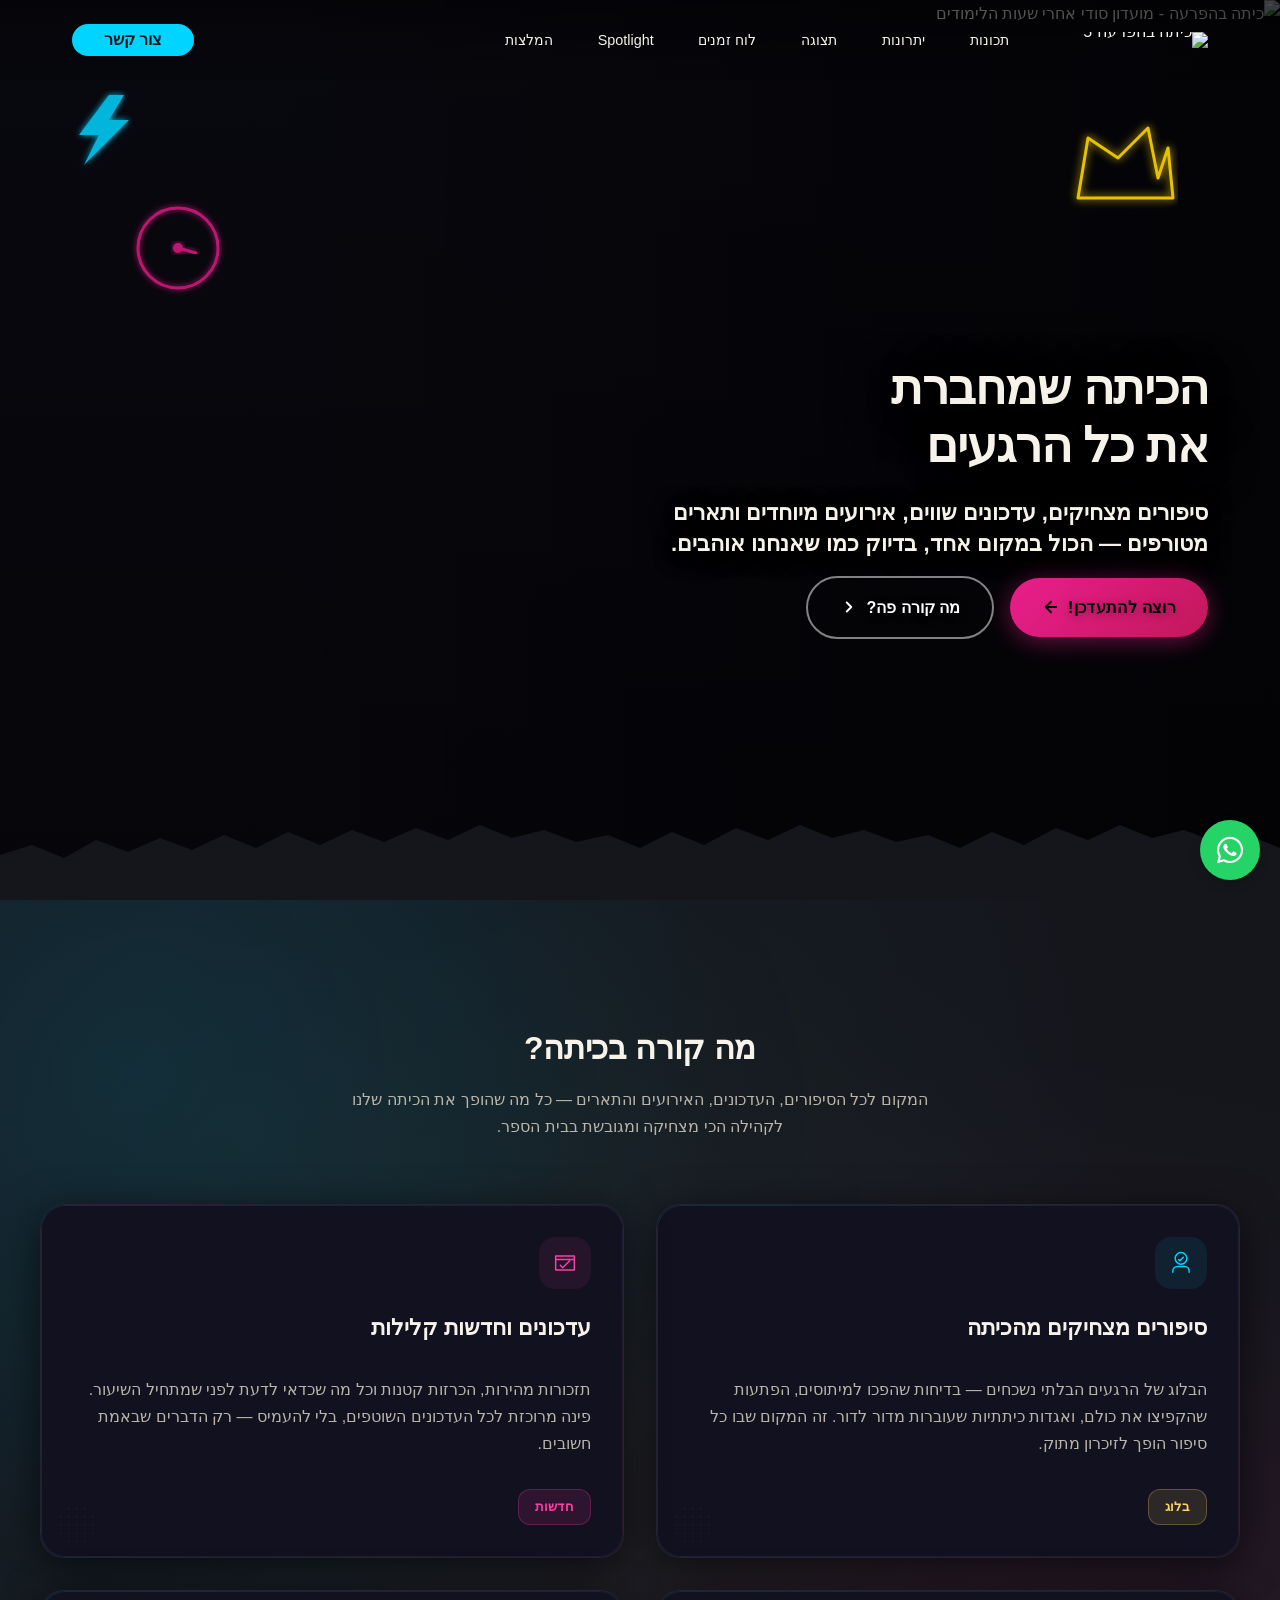
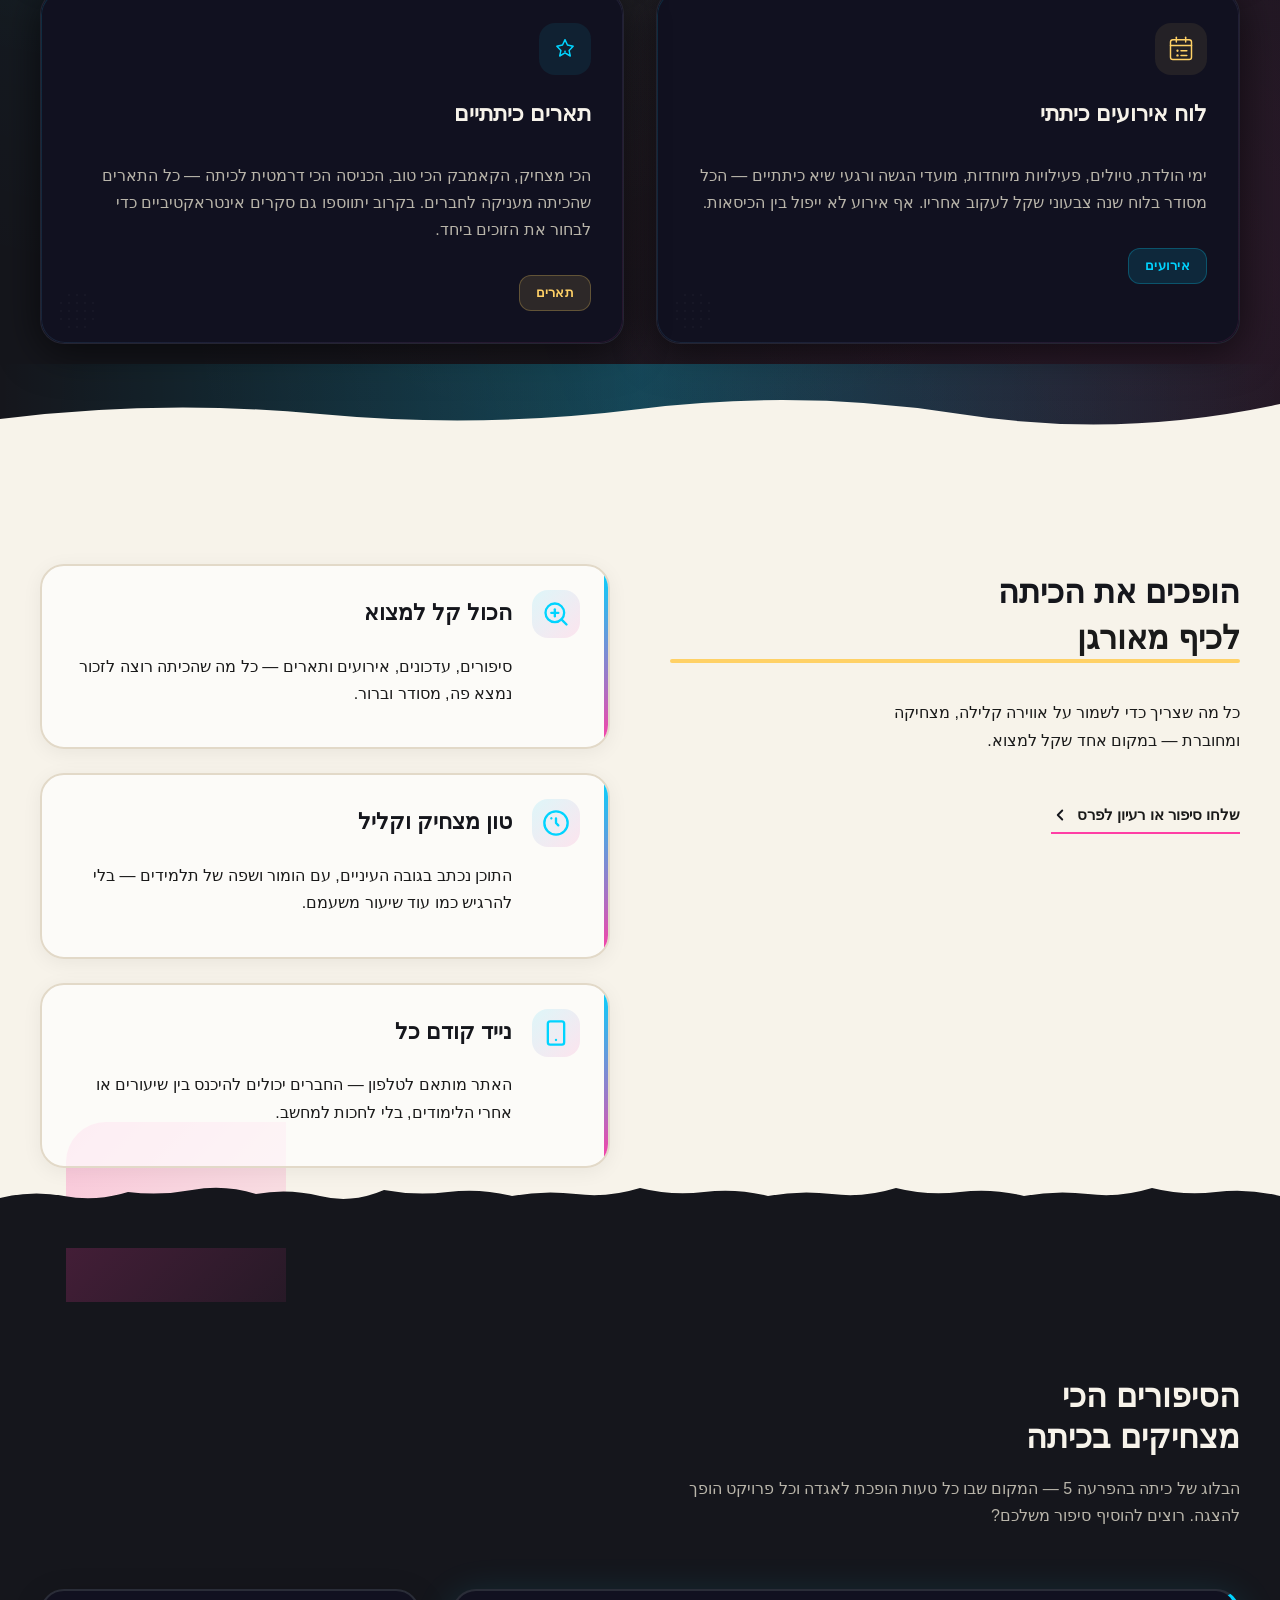
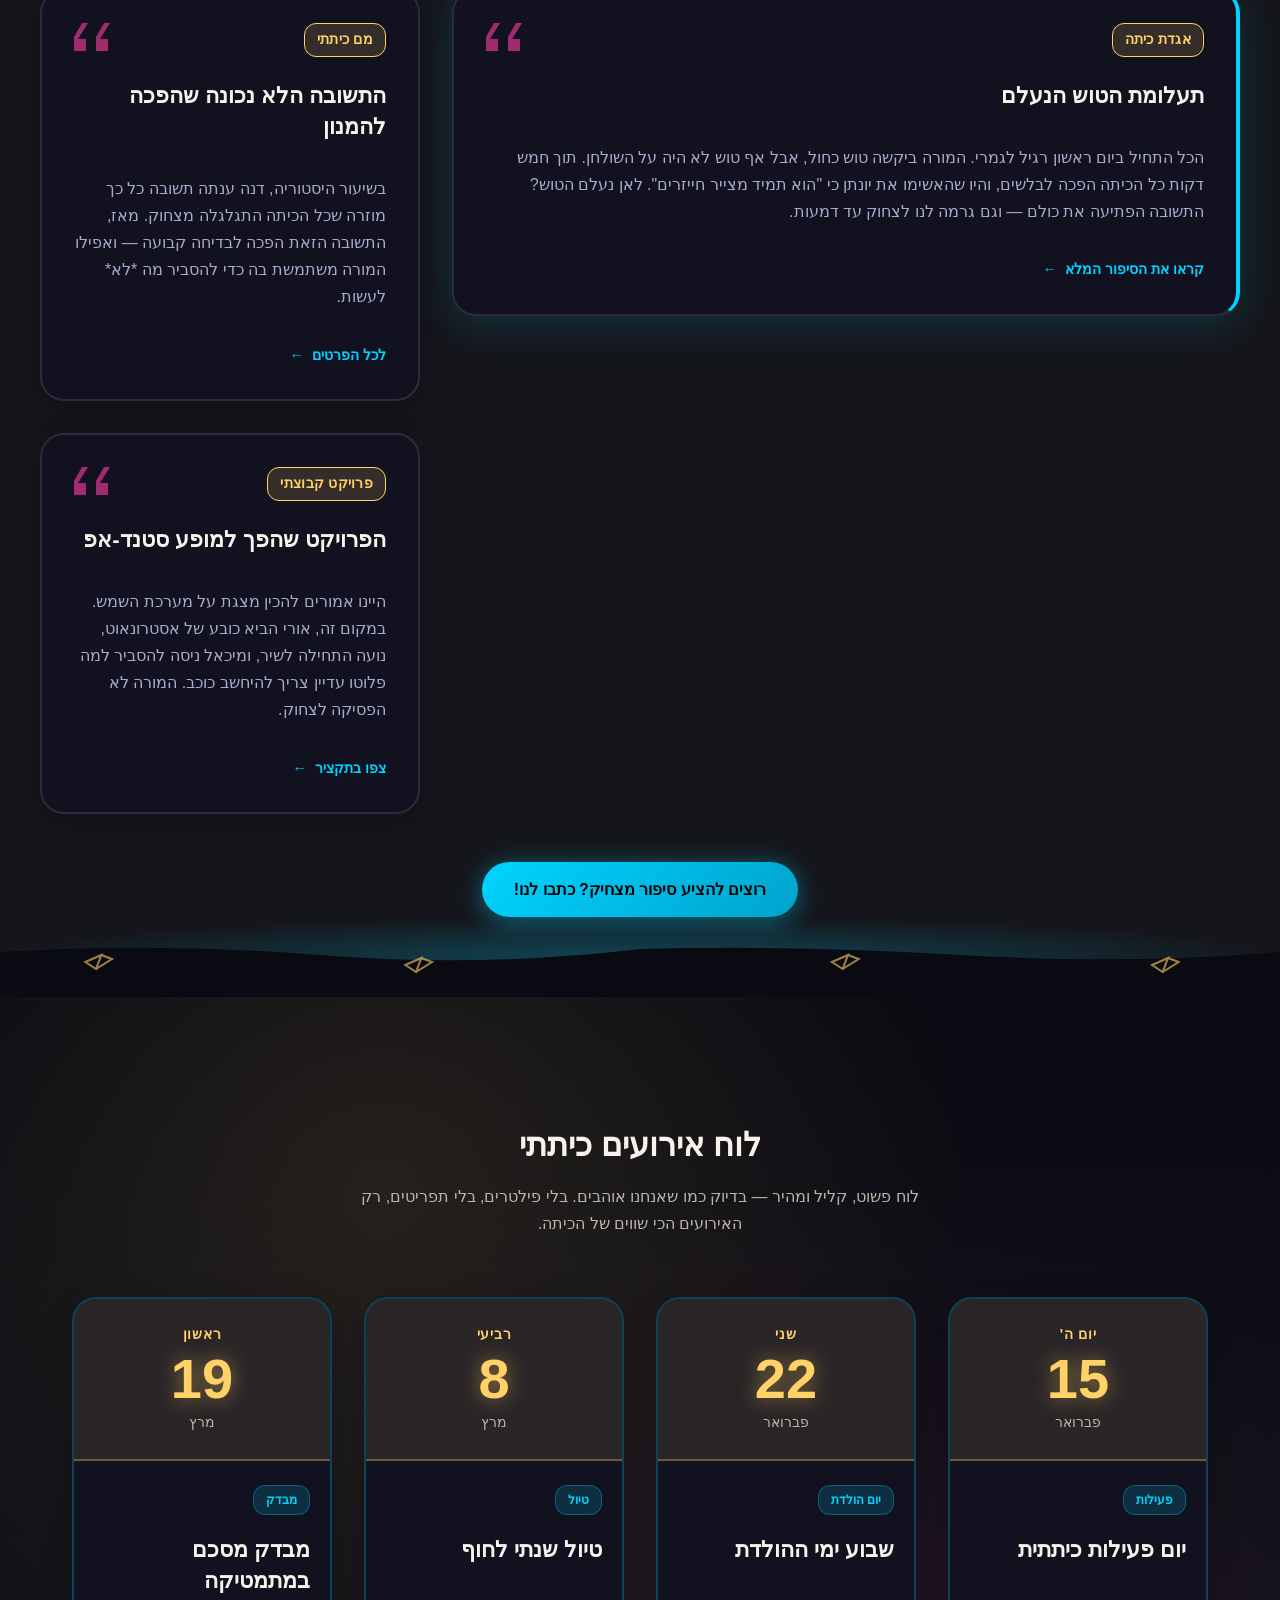
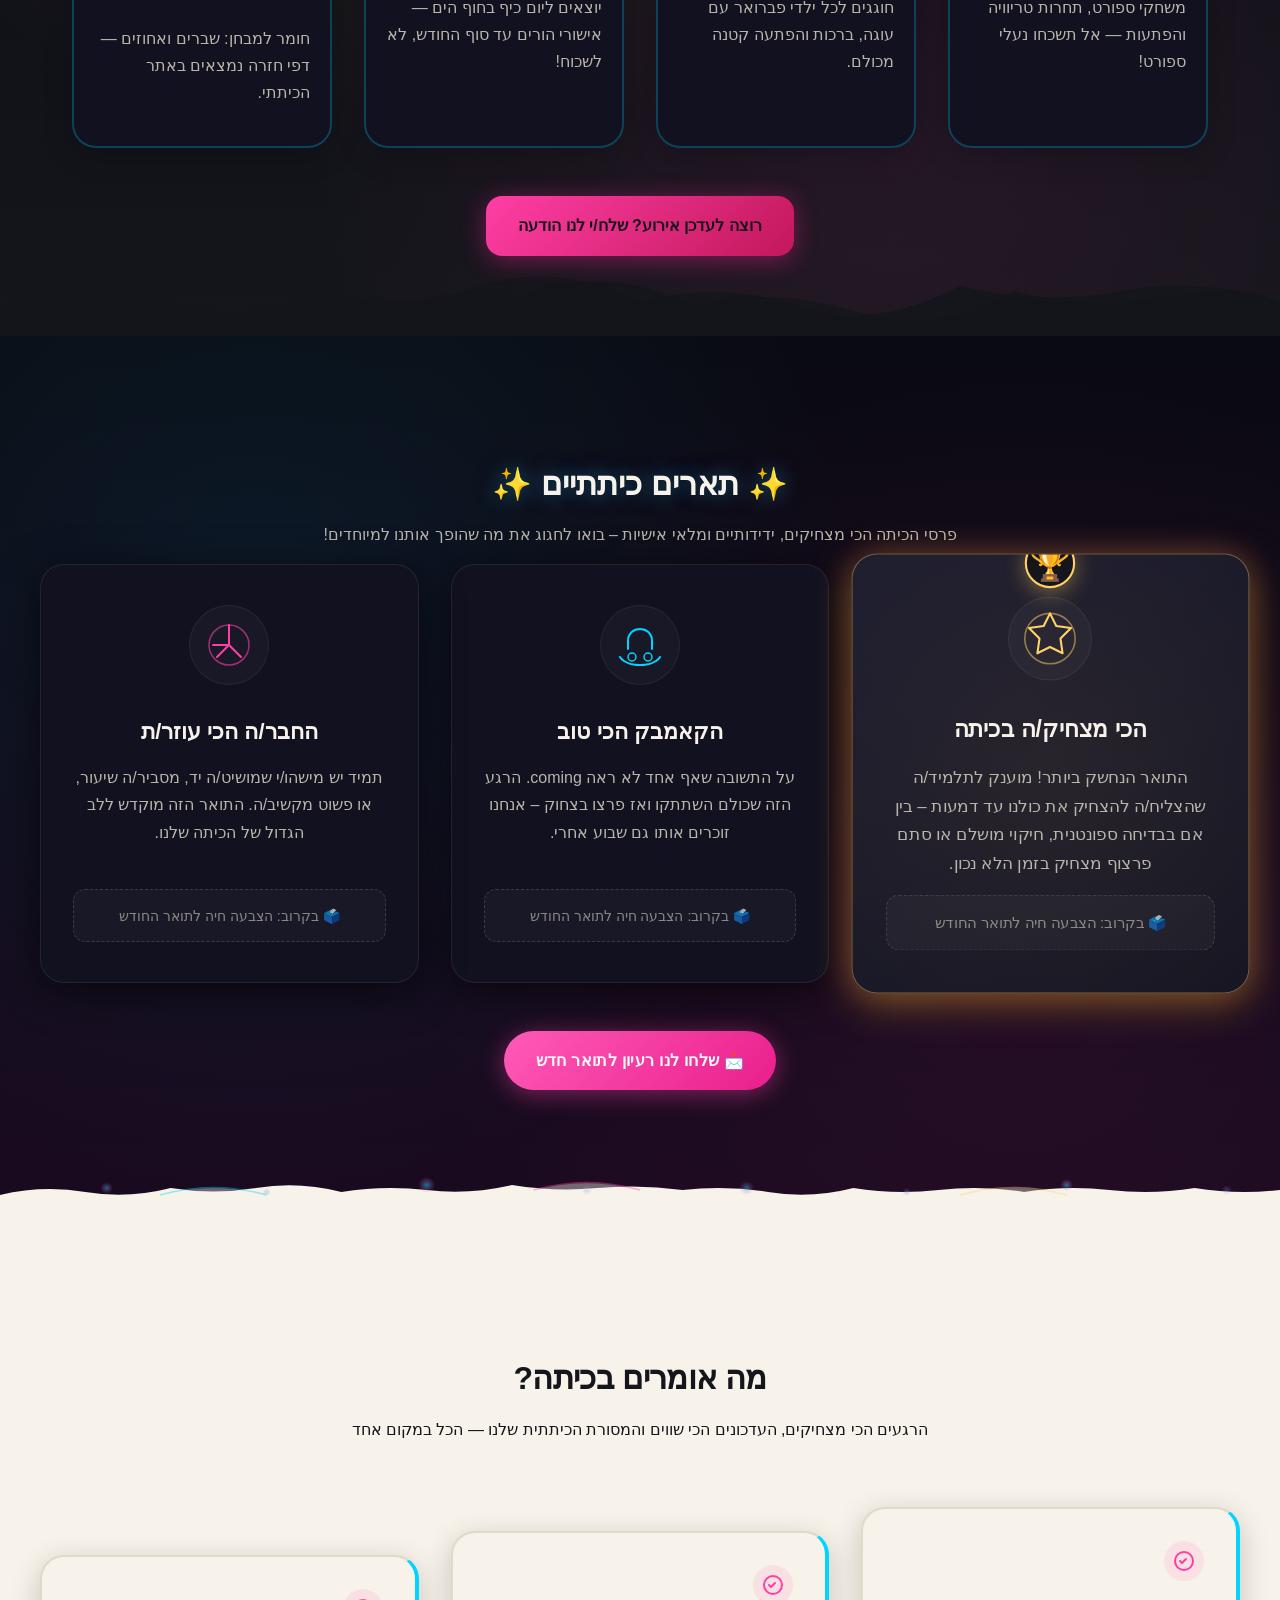
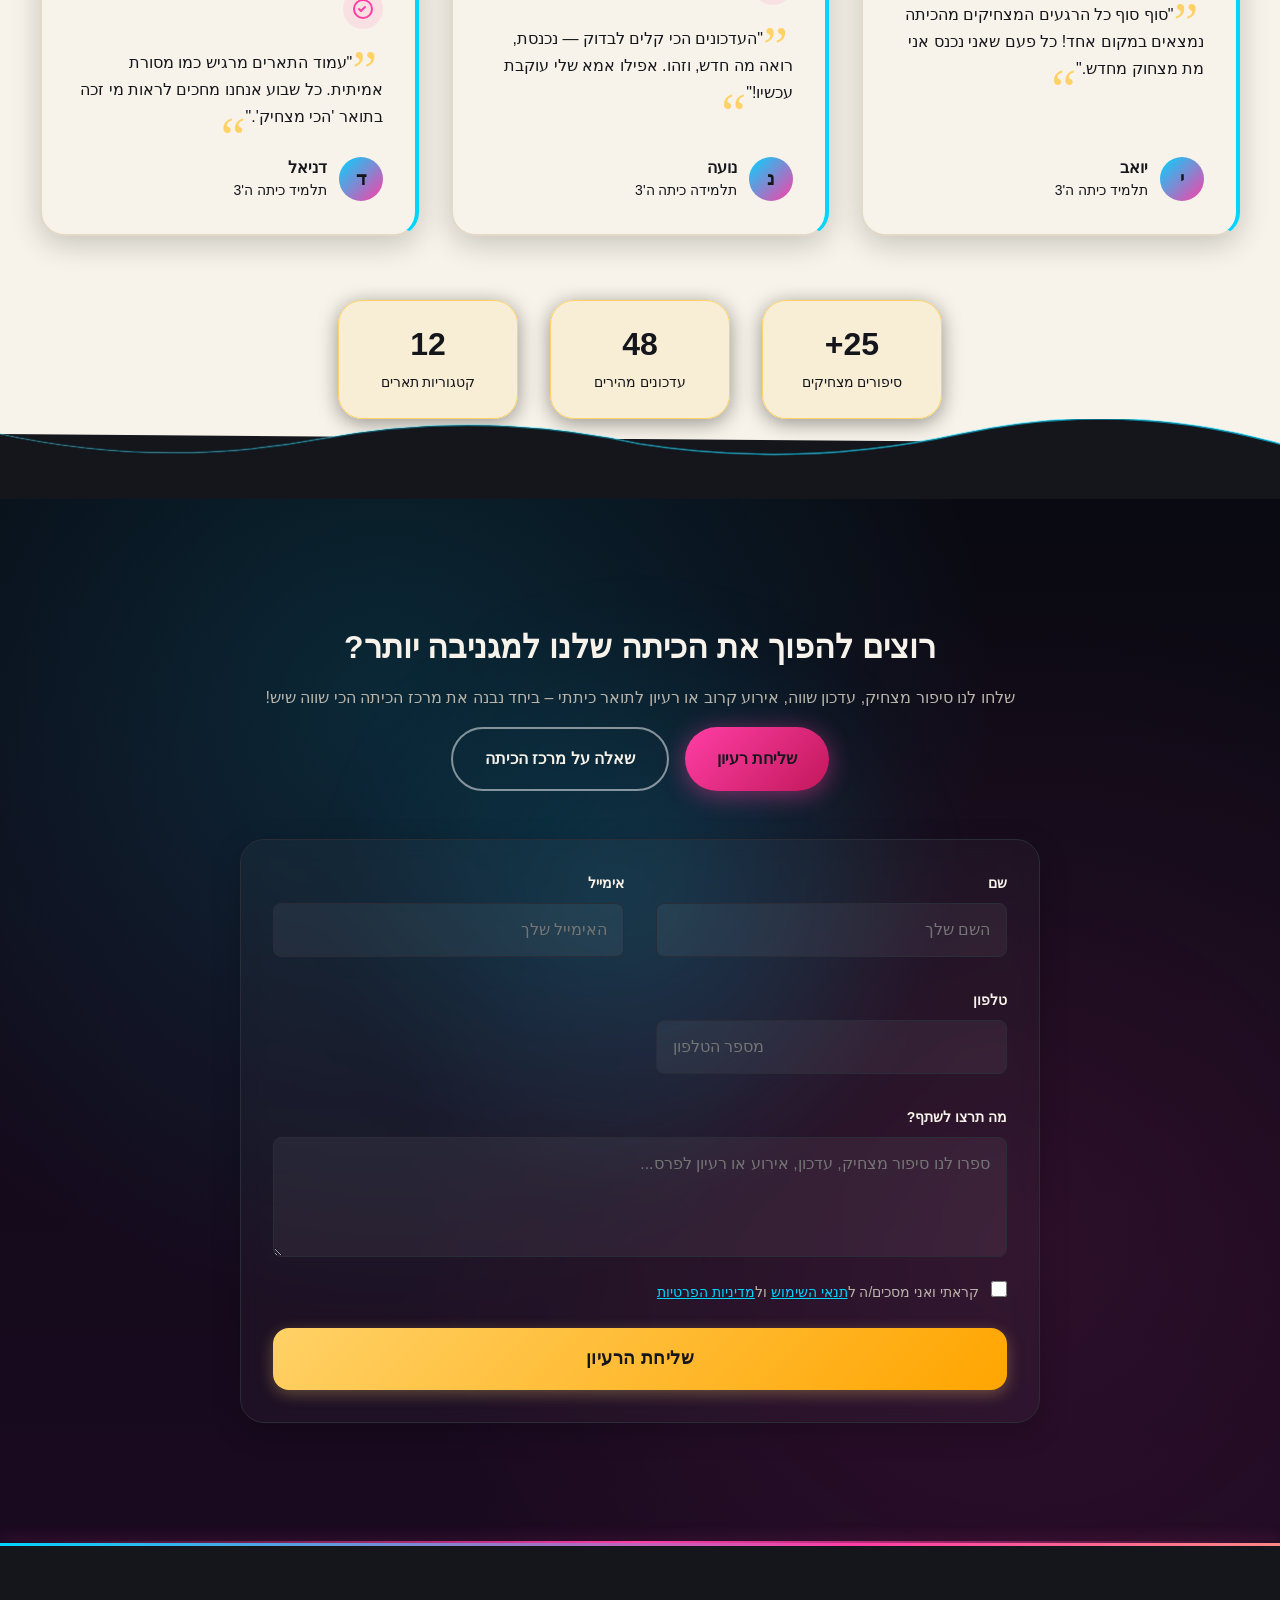
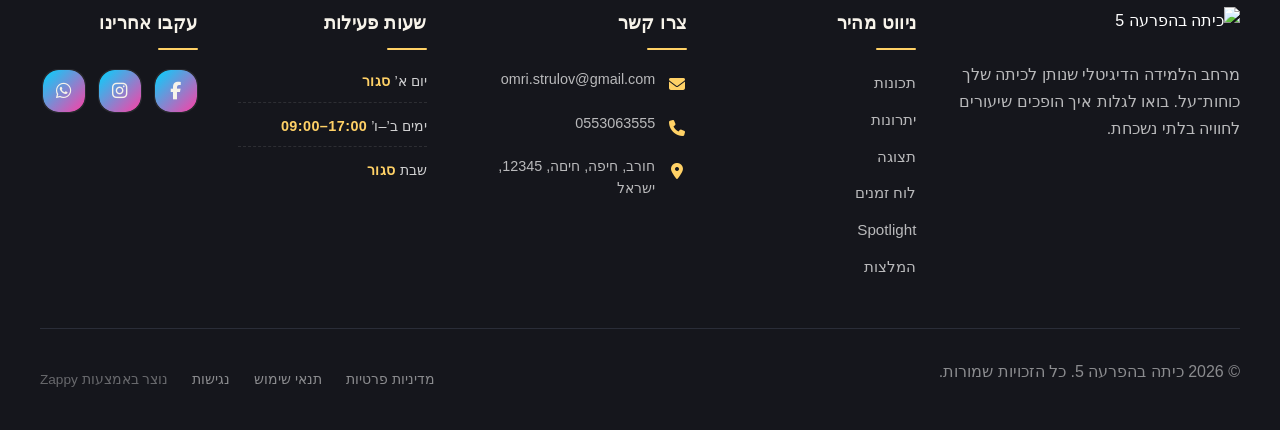
==== commit 9e41aa81: "Incremental sync: 1 page(s) — update_button" ====
--- a/public/index.html
+++ b/public/index.html
@@ -1 +1 @@
-<!doctype html><html dir="rtl" lang="he"><head><meta charset="UTF-8"><meta content="width=device-width,initial-scale=1" name="viewport"><meta content="index, follow" name="robots"><title>היכנסו לעולם הכי מצחיק של כיתה — כיתה בהפרעה 5</title><meta content="גלו אתר כיתתי קורע מצחוק עם סיפורים מהכיתה, לוח אירועים ופרסי תלמידים יצירתיים כמו &#39;המצחיקן של החודש&#39;. מקום מפגש דיגיטלי לחברים שאוהבים לצחוק ולהתעדכן בכל מה שקורה אצלנו בכיתה." name="description"><meta content="כיתה, כיתה בהפרעה, סיפורים מהכיתה, חברים, אתר כיתתי" name="keywords"><link href="/assets/favicon.ico" rel="icon" type="image/x-icon"><link href="/assets/favicon-16x16.png" rel="icon" type="image/png" sizes="16x16"><link href="/assets/favicon-32x32.png" rel="icon" type="image/png" sizes="32x32"><link href="/assets/favicon-48x48.png" rel="icon" type="image/png" sizes="48x48"><link href="/assets/favicon-192x192.png" rel="icon" type="image/png" sizes="192x192"><link href="/assets/favicon-512x512.png" rel="icon" type="image/png" sizes="512x512"><link href="/assets/apple-touch-icon.png" rel="apple-touch-icon"><script>!function(){"use strict";var t="5af81c99-17a3-4903-a845-6a525ff76e8c",e="https://api.zappy5.com/api/analytics/track",a=18e5,n=2592e6,o=!0,i=!0,r=!0;var s=function(){var e="zappy_visitor_"+t,a=null;try{if(a=localStorage.getItem(e)){var o=JSON.parse(a),i=Date.now();if(i-o.created<n)return o.lastSeen=i,localStorage.setItem(e,JSON.stringify(o)),o.id}}catch(t){console.warn("Zappy Analytics: LocalStorage not available")}var r="zv_"+Date.now()+"_"+Math.random().toString(36).substr(2,9);try{localStorage.setItem(e,JSON.stringify({id:r,created:Date.now(),lastSeen:Date.now()}))}catch(t){}return r}(),c=function(){var e="zappy_session_"+t,n=null;try{if(n=sessionStorage.getItem(e)){var o=JSON.parse(n),i=Date.now();if(i-o.timestamp<a)return o.timestamp=i,sessionStorage.setItem(e,JSON.stringify(o)),o.id}}catch(t){console.warn("Zappy Analytics: SessionStorage not available")}var r="zs_"+Date.now()+"_"+Math.random().toString(36).substr(2,9);try{sessionStorage.setItem(e,JSON.stringify({id:r,timestamp:Date.now()}))}catch(t){}return r}();function l(a,n){n=n||{};var o={website_id:t,event_type:a,page_path:window.location.pathname,referrer:document.referrer||"direct",visitor_id:s,session_id:c,metadata:n};if(navigator.sendBeacon){var i=new Blob([JSON.stringify(o)],{type:"application/json"});navigator.sendBeacon(e,i)}else fetch(e,{method:"POST",headers:{"Content-Type":"application/json"},body:JSON.stringify(o),keepalive:!0}).catch(function(t){console.warn("Zappy Analytics: Failed to track event",t)})}o&&l("pageview",{title:document.title,url:window.location.href}),i&&document.addEventListener("click",function(t){var e=t.target;if("BUTTON"===e.tagName||e.closest("button")){var a="BUTTON"===e.tagName?e:e.closest("button");l("click",{element:"button",text:a.textContent.trim().substring(0,100),id:a.id||null,class:a.className||null})}else if("A"===e.tagName||e.closest("a")){var n="A"===e.tagName?e:e.closest("a");l("navigation",{element:"link",text:n.textContent.trim().substring(0,100),href:n.href,external:n.hostname!==window.location.hostname})}},!0),r&&document.addEventListener("submit",function(t){var e=t.target;l("form_submit",{form_id:e.id||null,form_name:e.name||null,form_action:e.action||null,form_method:e.method||"GET"})},!0);var m=Date.now();window.addEventListener("beforeunload",function(){l("page_unload",{time_on_page:Math.floor((Date.now()-m)/1e3),page_path:window.location.pathname})}),window.zappyAnalytics={track:l,getVisitorId:function(){return s},getSessionId:function(){return c}}}()</script><meta content="היכנסו לעולם הכי מצחיק של כיתה — כיתה בהפרעה 5" property="og:title"><meta content="גלו אתר כיתתי קורע מצחוק עם סיפורים מהכיתה, לוח אירועים ופרסי תלמידים יצירתיים כמו &#39;המצחיקן של החודש&#39;. מקום מפגש דיגיטלי לחברים שאוהבים לצחוק ולהתעדכן בכל מה שקורה אצלנו בכיתה." property="og:description"><meta content="summary_large_image" name="twitter:card"><meta content="היכנסו לעולם הכי מצחיק של כיתה — כיתה בהפרעה 5" name="twitter:title"><meta content="גלו אתר כיתתי קורע מצחוק עם סיפורים מהכיתה, לוח אירועים ופרסי תלמידים יצירתיים כמו &#39;המצחיקן של החודש&#39;. מקום מפגש דיגיטלי לחברים שאוהבים לצחוק ולהתעדכן בכל מה שקורה אצלנו בכיתה." name="twitter:description"><meta content="website" property="og:type"><meta content="he_IL" property="og:locale"><link href="https://cdnjs.cloudflare.com/ajax/libs/font-awesome/6.4.0/css/all.min.css" rel="stylesheet"><style>.skip-link{position:absolute;top:0;left:0;transform:translateY(-200%);padding:12px 18px;background:var(--bg-dark,#1a1a1a);color:var(--text-light,#fff);font-weight:600;border-radius:0 0 8px 0;z-index:10000}.skip-link:focus{transform:none;outline:2px solid var(--ring,#fff);outline-offset:2px}:focus-visible{outline:2px solid var(--ring,currentColor);outline-offset:3px}</style><link href="/assets/favicon.ico" rel="icon" type="image/x-icon"><link href="/assets/favicon-16x16.png" rel="icon" type="image/png" sizes="16x16"><link href="/assets/favicon-32x32.png" rel="icon" type="image/png" sizes="32x32"><link href="/assets/favicon-48x48.png" rel="icon" type="image/png" sizes="48x48"><link href="/assets/favicon-192x192.png" rel="icon" type="image/png" sizes="192x192"><link href="/assets/favicon-512x512.png" rel="icon" type="image/png" sizes="512x512"><link href="/assets/apple-touch-icon.png" rel="apple-touch-icon"><link href="https://cdn.jsdelivr.net/npm/vanilla-cookieconsent@3/dist/cookieconsent.css" rel="stylesheet"><script src="https://cdn.jsdelivr.net/npm/vanilla-cookieconsent@3/dist/cookieconsent.umd.js"></script><script src="https://cdn.jsdelivr.net/gh/mickidum/acc_toolbar/acctoolbar/acctoolbar.min.js"></script><link href="/styles.css" rel="stylesheet"><script>window.ZAPPY_WEBSITE_ID="5af81c99-17a3-4903-a845-6a525ff76e8c",window.ZAPPY_API_BASE="https://api.zappy5.com"</script><style id="zappy-dropdown-submenu-styles">#navMenu li:has(.sub-menu),.nav-menu li:has(.sub-menu),.navbar li:has(.sub-menu),nav li:has(.sub-menu){position:relative}#navMenu .sub-menu,.nav-menu .sub-menu,.navbar .sub-menu,nav .sub-menu{display:block!important;position:absolute!important;top:100%;left:0;min-width:220px;background:#fff;border-radius:8px;box-shadow:0 8px 25px rgba(0,0,0,.15);padding:8px 0;opacity:0;visibility:hidden;transform:translateY(10px);transition:all .3s ease;z-index:1000;list-style:none;pointer-events:none}#navMenu li:hover>.sub-menu,.nav-menu li:hover>.sub-menu,.navbar li:hover>.sub-menu,nav li:hover>.sub-menu{opacity:1!important;visibility:visible!important;transform:translateY(0)!important;pointer-events:auto!important}.sub-menu li{list-style:none;margin:0;padding:0}.sub-menu a{display:block!important;padding:10px 16px!important;color:var(--text-dark,#333)!important;font-weight:500;text-decoration:none;white-space:nowrap;transition:background-color .2s}.sub-menu .zappy-nav-child>a{padding-left:28px!important;font-size:.9em!important;opacity:.85!important}[dir=rtl] .sub-menu .zappy-nav-child>a,html[lang=ar] .sub-menu .zappy-nav-child>a,html[lang=he] .sub-menu .zappy-nav-child>a{padding-left:10px!important;padding-right:28px!important}.sub-menu .zappy-nav-parent>a{font-weight:600!important}.sub-menu a:hover{background-color:#f5f5f5}[dir=rtl] .nav-menu .sub-menu,[dir=rtl] .navbar .sub-menu,[dir=rtl] nav .sub-menu,html[lang=ar] .nav-menu .sub-menu,html[lang=ar] .navbar .sub-menu,html[lang=ar] nav .sub-menu,html[lang=he] .nav-menu .sub-menu,html[lang=he] .navbar .sub-menu,html[lang=he] nav .sub-menu{left:auto!important;right:0!important}.sub-menu:empty,.sub-menu:not(:has(li)):not(:has(> a)),.sub-menu:not(:has(li:not(.zappy-hidden-menu-item))):not(:has(> a)){display:none!important;opacity:0!important;visibility:hidden!important;pointer-events:none!important}li:has(.menu-group-title):hover>.sub-menu{opacity:1!important;visibility:visible!important;transform:translateY(0)!important;pointer-events:auto!important}#navMenu>li>.menu-group-title,.nav-menu>li>.menu-group-title{display:inline-block;padding:.5rem 1rem;cursor:default;user-select:none}@media (max-width:768px){#navMenu .sub-menu,.nav-menu .sub-menu,.navbar .sub-menu,nav .sub-menu{position:static!important;transform:none!important;box-shadow:none!important;background:0 0!important;max-height:0;overflow:hidden;opacity:0;visibility:hidden;transition:max-height .3s ease,opacity .3s ease;padding:0!important;border-radius:0!important}#navMenu .sub-menu.mobile-expanded,.nav-menu .sub-menu.mobile-expanded,.navbar .sub-menu.mobile-expanded{max-height:none!important;overflow-y:visible!important;opacity:1!important;visibility:visible!important;padding:8px 0 8px 16px!important}[dir=rtl] .sub-menu.mobile-expanded,html[lang=he] .sub-menu.mobile-expanded{padding:8px 16px 8px 0!important}#navMenu li:hover>.sub-menu,.nav-menu li:hover>.sub-menu,.navbar li:hover>.sub-menu,nav li:hover>.sub-menu{opacity:0;visibility:hidden;pointer-events:none}#navMenu li>.sub-menu.mobile-expanded,.nav-menu li>.sub-menu.mobile-expanded,.navbar li>.sub-menu.mobile-expanded,nav li>.sub-menu.mobile-expanded{opacity:1!important;visibility:visible!important;pointer-events:auto!important}#navMenu li:has(.sub-menu),.nav-menu li:has(.sub-menu),.navbar li:has(.sub-menu),nav li:has(.sub-menu){display:flex!important;flex-wrap:wrap!important;align-items:center!important;position:relative!important;min-height:44px!important}#navMenu li:has(.sub-menu)>a,.nav-menu li:has(.sub-menu)>a,.navbar li:has(.sub-menu)>a,nav li:has(.sub-menu)>a{flex:1!important;min-width:0!important}#navMenu li:has(.sub-menu)>.menu-group-title,.nav-menu li:has(.sub-menu)>.menu-group-title,.navbar li:has(.sub-menu)>.menu-group-title,nav li:has(.sub-menu)>.menu-group-title{flex:1!important;min-width:0!important;padding:0!important;line-height:inherit!important}#navMenu li:has(.sub-menu)>.sub-menu,.nav-menu li:has(.sub-menu)>.sub-menu,.navbar li:has(.sub-menu)>.sub-menu,nav li:has(.sub-menu)>.sub-menu{flex-basis:100%!important;width:100%!important}#navMenu li:has(.sub-menu)>a [class*=arrow],#navMenu li:has(.sub-menu)>a [class*=chevron],.nav-menu li:has(.sub-menu)>a .fa-angle-down,.nav-menu li:has(.sub-menu)>a .fa-chevron-down,.nav-menu li:has(.sub-menu)>a [class*=arrow],.nav-menu li:has(.sub-menu)>a [class*=chevron],nav li:has(.sub-menu)>a [class*=arrow],nav li:has(.sub-menu)>a [class*=chevron]{display:none!important;visibility:hidden!important}.mobile-submenu-toggle{display:flex!important;align-items:center!important;justify-content:center!important;width:44px!important;height:auto!important;background:0 0!important;border:none!important;cursor:pointer!important;color:var(--text-light)!important;position:static!important;flex-shrink:0!important;align-self:stretch!important;z-index:2!important;padding:0!important;margin:0!important}.mobile-submenu-toggle::after{content:''!important;width:0!important;height:0!important;border-left:6px solid transparent!important;border-right:6px solid transparent!important;border-top:7px solid currentColor!important;transition:transform .3s ease!important}.mobile-submenu-toggle.expanded::after{transform:rotate(180deg)!important}.sub-menu a{padding:10px 0!important;display:block!important;color:var(--text-light)!important;white-space:normal!important}.sub-menu .zappy-nav-child>a{padding-left:28px!important;font-size:.9em!important;opacity:.85!important}[dir=rtl] .sub-menu .zappy-nav-child>a,html[lang=ar] .sub-menu .zappy-nav-child>a,html[lang=he] .sub-menu .zappy-nav-child>a{padding-left:0!important;padding-right:28px!important}.sub-menu .zappy-nav-parent>a{font-weight:600!important}#navMenu.active,.nav-menu.active{max-width:100vw!important;overflow-x:hidden!important;box-sizing:border-box!important}.navbar .sub-menu li a,.zappy-products-dropdown .sub-menu a,nav.navbar .sub-menu li a{color:var(--text-light)!important}}@media (min-width:769px){.mobile-submenu-toggle{display:none!important}}</style><style id="zappy-widget-visibility">html[dir=rtl] .whatsapp-float{right:20px!important;left:auto!important}html:not([dir]) .whatsapp-float,html[dir=ltr] .whatsapp-float{left:20px!important;right:auto!important}html[dir=rtl] #mic-access-tool-general-button,html[dir=rtl] #mic-init-access-tool #mic-access-tool-general-button,html[dir=rtl] #mic-init-access-tool .mic-access-tool-general-button,html[dir=rtl] ._access-icon,html[dir=rtl] .mic-access-tool-general-button{left:20px!important;right:auto!important}html:not([dir]) #mic-access-tool-general-button,html:not([dir]) #mic-init-access-tool #mic-access-tool-general-button,html:not([dir]) #mic-init-access-tool .mic-access-tool-general-button,html:not([dir]) ._access-icon,html:not([dir]) .mic-access-tool-general-button,html[dir=ltr] #mic-access-tool-general-button,html[dir=ltr] #mic-init-access-tool #mic-access-tool-general-button,html[dir=ltr] #mic-init-access-tool .mic-access-tool-general-button,html[dir=ltr] ._access-icon,html[dir=ltr] .mic-access-tool-general-button{right:20px!important;left:auto!important}@media (max-width:768px){.whatsapp-float{display:flex!important}}@media (min-width:769px){.whatsapp-float{display:flex!important}}@media (max-width:768px){#mic-access-tool-general-button,#mic-init-access-tool #mic-access-tool-general-button,#mic-init-access-tool .mic-access-tool-general-button,._access-icon,.mic-access-tool-general-button{display:flex!important;visibility:visible!important;opacity:1!important;pointer-events:auto!important}#mic-access-tool-box.opened-mic-access-tool,#mic-init-access-tool #mic-access-tool-box.opened-mic-access-tool,.mic-access-tool-box.opened-mic-access-tool{visibility:visible!important;opacity:1!important;pointer-events:auto!important}}@media (min-width:769px){#mic-access-tool-general-button,#mic-init-access-tool #mic-access-tool-general-button,#mic-init-access-tool .mic-access-tool-general-button,._access-icon,.mic-access-tool-general-button{display:flex!important;visibility:visible!important;opacity:1!important;pointer-events:auto!important}#mic-access-tool-box.opened-mic-access-tool,#mic-init-access-tool #mic-access-tool-box.opened-mic-access-tool,.mic-access-tool-box.opened-mic-access-tool{visibility:visible!important;opacity:1!important;pointer-events:auto!important}}</style></head><body><a href="#main" class="skip-link">דלג לתוכן הראשי</a><nav class="navbar" dir="rtl"><button class="mobile-toggle" aria-label="Menu" id="mobileToggle"><svg viewBox="0 0 24 24" fill="none" class="hamburger-icon" width="24" height="24"><path d="M3 12h18M3 6h18M3 18h18" stroke="currentColor" stroke-width="2" stroke-linecap="round"></path></svg> <svg viewBox="0 0 24 24" fill="none" style="display:none" class="close-icon" height="24" width="24"><path d="M18 6L6 18M6 6l12 12" stroke="currentColor" stroke-width="2" stroke-linecap="round"></path></svg></button> <button class="phone-header-btn" aria-label="Call" data-phone="0553063555"><svg viewBox="0 0 24 24" fill="currentColor" width="20" height="20"><path d="M22 16.92v3a2 2 0 0 1-2.18 2 19.79 19.79 0 0 1-8.63-3.07 19.5 19.5 0 0 1-6-6 19.79 19.79 0 0 1-3.07-8.67A2 2 0 0 1 4.11 2h3a2 2 0 0 1 2 1.72 12.84 12.84 0 0 0 .7 2.81 2 2 0 0 1-.45 2.11L8.09 9.91a16 16 0 0 0 6 6l1.27-1.27a2 2 0 0 1 2.11-.45 12.84 12.84 0 0 0 2.81.7A2 2 0 0 1 22 16.92z"></path></svg></button><div class="nav-container"><div class="nav-right-group"><div class="nav-brand"><a href="/" class="logo-link"><img alt="כיתה בהפרעה 5" class="logo" src="/assets/site-----image-1.webp"></a></div><ul class="nav-menu" id="navMenu"><li><a href="#features">תכונות</a></li><li><a href="#benefits">יתרונות</a></li><li><a href="#showcase">תצוגה</a></li><li><a href="#schedule">לוח זמנים</a></li><li><a href="#spotlight">Spotlight</a></li><li><a href="#testimonials">המלצות</a></li><li class="mobile-contact-link nav-cta-mobile-item"><a href="#cta" class="nav-cta-btn">צור קשר</a></li></ul></div><div class="nav-cta-container"><a href="#cta" class="nav-cta-btn">צור קשר</a></div></div></nav><script>window.addEventListener("load",function(){const e=document.querySelector(".navbar, nav, header");if(!e)return void console.log("[Navbar] Navbar element not found");let t=document.getElementById("mobileToggle")||document.querySelector(".mobile-toggle")||document.querySelector(".hamburger")||document.querySelector(".hamburger-menu")||document.querySelector(".menu-toggle")||document.querySelector(".burger-menu")||document.querySelector('[aria-label="Menu"]')||document.querySelector('[aria-label="תפריט"]');const o=document.querySelector(".phone-header-btn"),n=window.getComputedStyle(e);let r=n.backgroundColor;if(console.log("[Navbar] Initial navbar background:",r),"transparent"===r||"rgba(0, 0, 0, 0)"===r||r.startsWith("rgba")&&r.includes(", 0)")){const e=n.backgroundImage;if(e&&"none"!==e)console.log("[Navbar] Navbar has background image/gradient, using dark text"),r="rgb(240, 240, 240)";else{const e=window.getComputedStyle(document.body).backgroundColor;console.log("[Navbar] Navbar transparent, using body background:",e),r=e}}const a=r.match(/\d+/g);if(a&&a.length>=3){const e=(.299*parseInt(a[0])+.587*parseInt(a[1])+.114*parseInt(a[2]))/255;console.log("[Navbar] Mobile button colors preserved from Claude CSS (luminance:",e.toFixed(2)+")");const n=document.createElement("style");n.id="zappy-mobile-nav-fix";document.documentElement.lang;document.documentElement.dir,n.textContent='\n        /* Hide mobile buttons on desktop, show only on mobile */\n        @media (min-width: 769px) {\n          .mobile-toggle,\n          .phone-header-btn {\n            display: none !important;\n          }\n        }\n        \n        /* Show and position mobile buttons correctly on mobile */\n        @media (max-width: 768px) {\n          .navbar,\n          nav.navbar {\n            min-height: 70px !important;\n          }\n\n          .mobile-toggle,\n          .phone-header-btn {\n            position: absolute !important;\n            top: 0 !important;\n            bottom: 0 !important;\n            margin-top: auto !important;\n            margin-bottom: auto !important;\n            transform: none !important;\n            z-index: 1001 !important;\n            display: flex !important;\n            align-items: center !important;\n            justify-content: center !important;\n            width: 36px !important;\n            height: 36px !important;\n            border-radius: 50% !important;\n            border: none !important;\n            cursor: pointer !important;\n            padding: 6px !important;\n            background: none !important;\n            color: var(--nav-text, var(--text-light)) !important;\n            touch-action: manipulation !important;\n            -webkit-tap-highlight-color: transparent !important;\n          }\n\n          html[data-zappy-site-type="ecommerce"] .phone-header-btn,\n          body[data-zappy-site-type="ecommerce"] .phone-header-btn,\n          html[data-zappy-site-type="ecommerce"] header .phone-header-btn,\n          html[data-zappy-site-type="ecommerce"] nav .phone-header-btn {\n            display: none !important;\n            visibility: hidden !important;\n            width: 0 !important;\n            height: 0 !important;\n            min-width: 0 !important;\n            overflow: hidden !important;\n          }\n          \n          /* LTR positioning (default): hamburger LEFT, phone RIGHT */\n          html:not([dir="rtl"]):not([lang="he"]):not([lang="ar"]) .mobile-toggle,\n          html[dir="ltr"] .mobile-toggle {\n            left: 12px !important;\n            right: auto !important;\n          }\n          html:not([dir="rtl"]):not([lang="he"]):not([lang="ar"]) .phone-header-btn,\n          html[dir="ltr"] .phone-header-btn {\n            right: 12px !important;\n            left: auto !important;\n          }\n          \n          /* RTL positioning: hamburger RIGHT, phone LEFT */\n          html[dir="rtl"] .mobile-toggle,\n          html[lang="he"] .mobile-toggle,\n          html[lang="ar"] .mobile-toggle {\n            right: 12px !important;\n            left: auto !important;\n          }\n          html[dir="rtl"] .phone-header-btn,\n          html[lang="he"] .phone-header-btn,\n          html[lang="ar"] .phone-header-btn {\n            left: 12px !important;\n            right: auto !important;\n          }\n          \n          /* CRITICAL: Ensure nav-container has min-height on mobile */\n          /* All children are positioned absolutely/fixed on mobile, so height:auto collapses to 0 */\n          .nav-container {\n            min-height: 70px !important;\n            position: relative !important;\n          }\n          \n          /* Ensure SVG icons are properly sized and inherit color */\n          .mobile-toggle svg,\n          .phone-header-btn svg {\n            width: 24px !important;\n            height: 24px !important;\n            /* Don\'t force display - let JavaScript control hamburger/close toggle */\n          }\n          \n          /* Reset nav-cta-container on mobile - remove desktop box-shadow/padding */\n          /* that creates a visible ghost box when CTA button is hidden */\n          .nav-cta-container {\n            box-shadow: none !important;\n            padding: 0 !important;\n          }\n          \n          /* Hide nav-cta-container entirely on mobile when there\'s no lang-switcher */\n          /* (only the CTA button is inside, and it\'s hidden on mobile) */\n          .nav-cta-container:not(:has(.lang-switcher)) {\n            display: none !important;\n          }\n          \n          /* CRITICAL: Prevent hero image fade gradient from bleeding over headline text */\n          /* The .image-fade-gradient has bottom: -30px (extends below parent) */\n          /* On mobile stacked layout, this overlaps the h1 text below the image */\n          .hero-image-column {\n            overflow: hidden !important;\n          }\n          .image-fade-gradient {\n            bottom: 0 !important;\n          }\n          \n          /* Hide desktop language switcher on mobile - hamburger menu handles it */\n          /* High specificity to override stored CSS */\n          .lang-switcher,\n          .nav-cta-container .lang-switcher,\n          .nav-container .lang-switcher,\n          .navbar .lang-switcher,\n          .navbar .nav-cta-container .lang-switcher {\n            display: none !important;\n          }\n        }\n      ';const r=document.getElementById("zappy-mobile-nav-fix");r&&r.remove(),document.head.appendChild(n),console.log("[Navbar] Critical CSS injected for mobile nav positioning");const i=window.innerWidth<=768;if(t){const e=t.querySelector(".hamburger-icon"),o=t.querySelector(".close-icon");e&&(e.style.setProperty("width","24px","important"),e.style.setProperty("height","24px","important"),e.style.setProperty("display","block","important")),o&&(o.style.setProperty("width","24px","important"),o.style.setProperty("height","24px","important"),o.style.setProperty("display","none","important")),i?(t.style.setProperty("position","absolute","important"),t.style.setProperty("top","0","important"),t.style.setProperty("bottom","0","important"),t.style.setProperty("margin-top","auto","important"),t.style.setProperty("margin-bottom","auto","important"),t.style.setProperty("transform","none","important"),t.style.setProperty("z-index","1001","important"),t.style.removeProperty("left"),t.style.removeProperty("right"),console.log("[Navbar] Mobile toggle positioning applied (mobile viewport)")):(t.style.removeProperty("position"),t.style.removeProperty("top"),t.style.removeProperty("transform"),t.style.removeProperty("z-index"),t.style.removeProperty("left"),t.style.removeProperty("right"),console.log("[Navbar] Desktop viewport - cleared mobile toggle inline positioning"))}if(o){const e=o.querySelector("svg");e&&(e.style.width="24px",e.style.height="24px",e.setAttribute("width","24"),e.setAttribute("height","24")),i?(o.style.setProperty("position","absolute","important"),o.style.setProperty("top","0","important"),o.style.setProperty("bottom","0","important"),o.style.setProperty("margin-top","auto","important"),o.style.setProperty("margin-bottom","auto","important"),o.style.setProperty("transform","none","important"),o.style.setProperty("z-index","1001","important"),o.style.removeProperty("left"),o.style.removeProperty("right"),console.log("[Navbar] Phone button positioning applied (mobile viewport)")):(o.style.removeProperty("position"),o.style.removeProperty("top"),o.style.removeProperty("transform"),o.style.removeProperty("z-index"),o.style.removeProperty("left"),o.style.removeProperty("right"),console.log("[Navbar] Desktop viewport - cleared phone button inline positioning"))}}else console.log("[Navbar] Could not parse background color:",r);t=document.getElementById("mobileToggle")||document.querySelector(".mobile-toggle")||document.querySelector(".hamburger")||document.querySelector(".hamburger-menu")||document.querySelector(".menu-toggle")||document.querySelector(".burger-menu")||document.querySelector('[aria-label="Menu"]')||document.querySelector('[aria-label="תפריט"]');const i=document.getElementById("navMenu")||document.querySelector(".nav-menu")||document.querySelector(".nav-links")||document.querySelector("nav ul:not(.submenu)");if(!t||!i)return void console.log("[Navbar] Mobile toggle or menu not found:",{toggle:!!t,menu:!!i});i.id||(i.id="navMenu"),console.log("[Navbar] Initializing mobile menu...");const l=t.cloneNode(!0);t.parentNode.replaceChild(l,t);var s=0;function p(e){var t=Date.now();t-s<300||(s=t,function(e){e.preventDefault(),e.stopPropagation();const t=l.querySelector(".hamburger-icon"),o=l.querySelector(".close-icon");i.classList.contains("active")?(i.classList.remove("active"),t&&t.style.setProperty("display","block","important"),o&&o.style.setProperty("display","none","important"),document.body.style.overflow="",document.body.classList.remove("menu-open"),console.log("[Navbar] Menu closed")):(i.classList.add("active"),t&&t.style.setProperty("display","none","important"),o&&o.style.setProperty("display","block","important"),document.body.style.overflow="hidden",document.body.classList.add("menu-open"),console.log("[Navbar] Menu opened"))}(e))}l.addEventListener("click",p),l.addEventListener("touchend",p),document.addEventListener("keydown",function(e){if(("Escape"===e.key||"Esc"===e.key)&&i.classList.contains("active")){const e=l.querySelector(".hamburger-icon"),t=l.querySelector(".close-icon");i.classList.remove("active"),e&&e.style.setProperty("display","block","important"),t&&t.style.setProperty("display","none","important"),document.body.style.overflow="",document.body.classList.remove("menu-open"),console.log("[Navbar] Menu closed (Escape)")}}),i.querySelectorAll("a").forEach(function(e){e.addEventListener("click",function(){if("#"===this.getAttribute("href"))return;const e=l.querySelector(".hamburger-icon"),t=l.querySelector(".close-icon");i.classList.remove("active"),e&&e.style.setProperty("display","block","important"),t&&t.style.setProperty("display","none","important"),document.body.style.overflow="",document.body.classList.remove("menu-open"),console.log("[Navbar] Menu closed (link clicked)")})});var m=i.querySelectorAll(".dropdown-toggle");m.forEach(function(e){e.addEventListener("click",function(e){e.preventDefault(),e.stopPropagation();var t=this.closest(".nav-dropdown");t&&(t.parentNode.querySelectorAll(".nav-dropdown.open").forEach(function(e){e!==t&&e.classList.remove("open")}),t.classList.toggle("open"),console.log("[Navbar] Dropdown toggled:",t.classList.contains("open")?"open":"closed"))})}),document.addEventListener("click",function(e){e.target.closest(".nav-dropdown")||document.querySelectorAll(".nav-dropdown.open").forEach(function(e){e.classList.remove("open")})}),console.log("[Navbar] Dropdown handlers initialized for "+m.length+" dropdowns"),o&&o.addEventListener("click",function(){const e=document.querySelectorAll('a[href^="tel:"]'),t=e.length>0?e[0].getAttribute("href").replace("tel:",""):"0553063555";window.location.href="tel:"+t,console.log("[Navbar] Phone button clicked")}),console.log("[Navbar] Mobile menu initialized successfully")})</script><main id="main"><section class="index-hero-section" data-band-index="0" data-layout-spec="בית-hero" id="hero" data-hero-type="fullscreen-scrim"><div class="index-hero-section__bg-layer"><img alt="כיתה בהפרעה - מועדון סודי אחרי שעות הלימודים" class="index-hero-section__bg-image" src="/assets/site-index-hero-image-1.webp" data-context="A dark, cinematic after-school classroom transformed into a neon clubhouse. Desks are pushed aside, chalkboard glows with cyan and hot pink neon doodles, scattered notebooks on the floor, soft cinematic shadows, and subtle playful doodle energy baked into the photo-like scene. The room feels like a secret after-hours clubhouse for students." data-hero-bg="true" data-placeholder="index-hero-image-1" fetchpriority="high" height="600" loading="eager" width="1200"></div><div class="index-hero-section__scrim" aria-hidden="true"></div><div class="index-hero-section__decorations" aria-hidden="true"><svg viewBox="0 0 120 120" fill="none" xmlns="http://www.w3.org/2000/svg" class="index-hero-section__deco-crown"><path d="M20 90 L30 30 L60 50 L90 20 L100 70 L110 40 L115 90 Z" stroke="#FFD700" stroke-width="3" stroke-linejoin="round" filter="url(#glow-gold)"></path><defs><filter height="140%" id="glow-gold" width="140%" x="-20%" y="-20%"><feGaussianBlur result="blur" stdDeviation="4"></feGaussianBlur><feMerge><feMergeNode in="blur"></feMergeNode><feMergeNode in="SourceGraphic"></feMergeNode></feMerge></filter></defs></svg> <svg viewBox="0 0 80 80" fill="none" xmlns="http://www.w3.org/2000/svg" class="index-hero-section__deco-bolt"><polygon fill="#00D4FF" filter="url(#glow-cyan)" points="45,5 15,45 35,45 20,75 65,30 45,30 60,5"></polygon><defs><filter height="140%" id="glow-cyan" width="140%" x="-20%" y="-20%"><feGaussianBlur result="blur" stdDeviation="3"></feGaussianBlur><feMerge><feMergeNode in="blur"></feMergeNode><feMergeNode in="SourceGraphic"></feMergeNode></feMerge></filter></defs></svg> <svg viewBox="0 0 100 100" fill="none" xmlns="http://www.w3.org/2000/svg" class="index-hero-section__deco-clock"><circle cx="50" cy="50" r="40" stroke="#E91E8C" stroke-width="3" filter="url(#glow-pink)"></circle><line filter="url(#glow-pink)" stroke="#E91E8C" stroke-linecap="round" stroke-width="3" x1="50" x2="50" y1="50" y2="25"></line><line filter="url(#glow-pink)" stroke="#E91E8C" stroke-linecap="round" stroke-width="3" x1="50" x2="68" y1="50" y2="55"></line><circle cx="50" cy="50" r="5" fill="#E91E8C" filter="url(#glow-pink)"></circle><defs><filter height="140%" id="glow-pink" width="140%" x="-20%" y="-20%"><feGaussianBlur result="blur" stdDeviation="3"></feGaussianBlur><feMerge><feMergeNode in="blur"></feMergeNode><feMergeNode in="SourceGraphic"></feMergeNode></feMerge></filter></defs></svg></div><div class="index-hero-section__content"><h1 class="index-hero-section__headline">הכיתה שמחברת<br>את כל הרגעים</h1><h3 class="index-hero-section__subtitle">סיפורים מצחיקים, עדכונים שווים, אירועים מיוחדים ותארים מטורפים — הכול במקום אחד, בדיוק כמו שאנחנו אוהבים.</h3><div class="index-hero-section__cta-group"><a href="#updates" class="btn-primary index-hero-section__cta-primary"><span>רוצה להתעדכן!</span> <svg viewBox="0 0 24 24" fill="none" data-element-type="icon" data-icon-type="svg" xmlns="http://www.w3.org/2000/svg" height="18" width="18"><path d="M19 12H5M12 19l-7-7 7-7" stroke="currentColor" stroke-width="2.5" stroke-linecap="round" stroke-linejoin="round"></path></svg> </a><a href="#stories" class="btn-secondary index-hero-section__cta-secondary"><span>מה קורה פה?</span> <svg viewBox="0 0 24 24" fill="none" data-element-type="icon" data-icon-type="svg" xmlns="http://www.w3.org/2000/svg" height="18" width="18"><path d="M9 18l6-6-6-6" stroke="currentColor" stroke-width="2.5" stroke-linecap="round" stroke-linejoin="round"></path></svg></a></div></div><div class="index-hero-section__divider-wrapper" aria-hidden="true"><svg viewBox="0 0 1200 80" xmlns="http://www.w3.org/2000/svg" preserveAspectRatio="none" aria-hidden="true" data-no-icon-edit="true"><path d="M0,80 L0,35 L30,25 L60,38 L90,20 L120,32 L150,18 L180,30 L210,15 L240,28 L270,12 L300,25 L330,10 L360,22 L390,8 L420,20 L450,5 L480,18 L510,10 L540,22 L570,15 L600,28 L630,12 L660,25 L690,8 L720,20 L750,5 L780,18 L810,10 L840,22 L870,15 L900,28 L930,12 L960,25 L990,8 L1020,20 L1050,5 L1080,18 L1110,10 L1140,22 L1170,15 L1200,28 L1200,80 Z" fill="var(--bg-dark)"></path></svg></div></section><section class="index-features-section" data-band-index="1" data-layout-spec="בית-features" id="features"><div class="index-features-section__bg-layer" aria-hidden="true"></div><div class="index-features-section__container"><div class="index-features-section__intro"><h2 class="index-features-section__title">מה קורה בכיתה?</h2><p class="index-features-section__subtitle">המקום לכל הסיפורים, העדכונים, האירועים והתארים — כל מה שהופך את הכיתה שלנו לקהילה הכי מצחיקה ומגובשת בבית הספר.</p></div><div class="index-features-section__grid"><article class="index-features-section__card"><div class="index-features-section__card-icon"><svg viewBox="0 0 48 48" fill="none" data-element-type="icon" data-icon-type="svg" xmlns="http://www.w3.org/2000/svg"><path d="M24 6C18.477 6 14 10.477 14 16C14 21.523 18.477 26 24 26C29.523 26 34 21.523 34 16C34 10.477 29.523 6 24 6Z" stroke="currentColor" stroke-width="2.5" stroke-linecap="round" stroke-linejoin="round"></path><path d="M10 40V38C10 33.582 13.582 30 18 30H30C34.418 30 38 33.582 38 38V40" stroke="currentColor" stroke-width="2.5" stroke-linecap="round" stroke-linejoin="round"></path><path d="M20 18L22 20L28 14" stroke="currentColor" stroke-width="2.5" stroke-linecap="round" stroke-linejoin="round"></path></svg></div><h3 class="index-features-section__card-title">סיפורים מצחיקים מהכיתה</h3><p class="index-features-section__card-text">הבלוג של הרגעים הבלתי נשכחים — בדיחות שהפכו למיתוסים, הפתעות שהקפיצו את כולם, ואגדות כיתתיות שעוברות מדור לדור. זה המקום שבו כל סיפור הופך לזיכרון מתוק.</p><span class="index-features-section__card-badge">בלוג</span></article><article class="index-features-section__card"><div class="index-features-section__card-icon"><svg viewBox="0 0 48 48" fill="none" data-element-type="icon" data-icon-type="svg" xmlns="http://www.w3.org/2000/svg"><path d="M8 12H40V36H8V12Z" stroke="currentColor" stroke-width="2.5" stroke-linecap="round" stroke-linejoin="round"></path><path d="M8 18H40" stroke="currentColor" stroke-width="2.5" stroke-linecap="round" stroke-linejoin="round"></path><path d="M16 28L20 32L32 20" stroke="currentColor" stroke-width="2.5" stroke-linecap="round" stroke-linejoin="round"></path></svg></div><h3 class="index-features-section__card-title">עדכונים וחדשות קלילות</h3><p class="index-features-section__card-text">תזכורות מהירות, הכרזות קטנות וכל מה שכדאי לדעת לפני שמתחיל השיעור. פינה מרוכזת לכל העדכונים השוטפים, בלי להעמיס — רק הדברים שבאמת חשובים.</p><span class="index-features-section__card-badge">חדשות</span></article><article class="index-features-section__card"><div class="index-features-section__card-icon"><svg viewBox="0 0 48 48" fill="none" data-element-type="icon" data-icon-type="svg" xmlns="http://www.w3.org/2000/svg"><rect height="34" width="36" x="6" y="8" rx="4" stroke="currentColor" stroke-linecap="round" stroke-linejoin="round" stroke-width="2.5"></rect><path d="M6 18H42" stroke="currentColor" stroke-width="2.5" stroke-linecap="round" stroke-linejoin="round"></path><path d="M16 4V12" stroke="currentColor" stroke-width="2.5" stroke-linecap="round" stroke-linejoin="round"></path><path d="M32 4V12" stroke="currentColor" stroke-width="2.5" stroke-linecap="round" stroke-linejoin="round"></path><circle cx="18" cy="27" r="2" fill="currentColor"></circle><circle cx="18" cy="35" r="2" fill="currentColor"></circle><path d="M24 27H34" stroke="currentColor" stroke-width="2.5" stroke-linecap="round" stroke-linejoin="round"></path><path d="M24 35H34" stroke="currentColor" stroke-width="2.5" stroke-linecap="round" stroke-linejoin="round"></path></svg></div><h3 class="index-features-section__card-title">לוח אירועים כיתתי</h3><p class="index-features-section__card-text">ימי הולדת, טיולים, פעילויות מיוחדות, מועדי הגשה ורגעי שיא כיתתיים — הכל מסודר בלוח שנה צבעוני שקל לעקוב אחריו. אף אירוע לא ייפול בין הכיסאות.</p><span class="index-features-section__card-badge">אירועים</span></article><article class="index-features-section__card"><div class="index-features-section__card-icon"><svg viewBox="0 0 48 48" fill="none" data-element-type="icon" data-icon-type="svg" xmlns="http://www.w3.org/2000/svg"><path d="M24 8L28.18 17.18L38 19.16L31 26.48L33.08 36L24 30.72L14.92 36L17 26.48L10 19.16L19.82 17.18L24 8Z" stroke="currentColor" stroke-width="2.5" stroke-linecap="round" stroke-linejoin="round"></path><circle cx="24" cy="28" r="1.5" fill="currentColor"></circle></svg></div><h3 class="index-features-section__card-title">תארים כיתתיים</h3><p class="index-features-section__card-text">הכי מצחיק, הקאמבק הכי טוב, הכניסה הכי דרמטית לכיתה — כל התארים שהכיתה מעניקה לחברים. בקרוב יתווספו גם סקרים אינטראקטיביים כדי לבחור את הזוכים ביחד.</p><span class="index-features-section__card-badge">תארים</span></article></div></div><div class="index-features-section__divider-wrapper" aria-hidden="true"><svg viewBox="0 0 1200 80" xmlns="http://www.w3.org/2000/svg" preserveAspectRatio="none" aria-hidden="true" data-no-icon-edit="true"><defs><linearGradient id="glow-swipe" x1="0%" x2="100%" y1="0%" y2="0%"><stop offset="0%" stop-color="#00D4FF" stop-opacity="0"></stop><stop offset="50%" stop-color="#00D4FF" stop-opacity="0.25"></stop><stop offset="100%" stop-color="#00D4FF" stop-opacity="0"></stop></linearGradient></defs><rect height="80" width="1200" x="0" y="0" fill="url(#glow-swipe)"></rect><path d="M0,80 L0,55 Q150,35 300,50 T600,45 T900,50 T1200,40 L1200,80 Z" fill="var(--bg-light)"></path></svg></div></section><section class="index-benefits-section" data-band-index="2" data-layout-spec="בית-benefits" id="benefits" dir="rtl"><div class="index-benefits-section__container"><div class="index-benefits-section__grid"><div class="index-benefits-section__title-col"><h2 class="index-benefits-section__heading"><span class="index-benefits-section__heading-line">הופכים את הכיתה</span> <span class="index-benefits-section__heading-accent" style="color:#1A1A1A !important">לכיף מאורגן</span></h2><p class="index-benefits-section__subtitle" style="color:#1A1A1A !important">כל מה שצריך כדי לשמור על אווירה קלילה, מצחיקה ומחוברת — במקום אחד שקל למצוא.</p><a href="#contact" class="index-benefits-section__cta-link"><span style="color:#1A1A1A !important">שלחו סיפור או רעיון לפרס</span> <svg viewBox="0 0 24 24" fill="none" data-element-type="icon" data-icon-type="svg" height="18" width="18" stroke="currentColor" stroke-linecap="round" stroke-linejoin="round" stroke-width="2.5"><path d="M15 18l-6-6 6-6"></path></svg></a></div><div class="index-benefits-section__benefits-col"><div class="index-benefits-section__benefit-card" data-benefit="1"><div class="index-benefits-section__benefit-icon-wrap"><svg viewBox="0 0 24 24" fill="none" data-element-type="icon" data-icon-type="svg" height="28" width="28" stroke="currentColor" stroke-linecap="round" stroke-linejoin="round" stroke-width="2"><circle cx="11" cy="11" r="8"></circle><path d="M21 21l-4.35-4.35"></path><path d="M8 11h6"></path><path d="M11 8v6"></path></svg></div><div class="index-benefits-section__benefit-text"><h3 class="index-benefits-section__benefit-title">הכול קל למצוא</h3><p class="index-benefits-section__benefit-desc" style="color:#1A1A1A !important">סיפורים, עדכונים, אירועים ותארים — כל מה שהכיתה רוצה לזכור נמצא פה, מסודר וברור.</p></div></div><div class="index-benefits-section__benefit-card" data-benefit="2"><div class="index-benefits-section__benefit-icon-wrap"><svg viewBox="0 0 24 24" fill="none" data-element-type="icon" data-icon-type="svg" height="28" width="28" stroke="currentColor" stroke-linecap="round" stroke-linejoin="round" stroke-width="2"><path d="M12 2a10 10 0 1 0 0 20 10 10 0 0 0 0-20z"></path><path d="M12 8v4l2 2"></path><path d="M8.01 8.01l.01-.01"></path></svg></div><div class="index-benefits-section__benefit-text"><h3 class="index-benefits-section__benefit-title">טון מצחיק וקליל</h3><p class="index-benefits-section__benefit-desc" style="color:#1A1A1A !important">התוכן נכתב בגובה העיניים, עם הומור ושפה של תלמידים — בלי להרגיש כמו עוד שיעור משעמם.</p></div></div><div class="index-benefits-section__benefit-card" data-benefit="3"><div class="index-benefits-section__benefit-icon-wrap"><svg viewBox="0 0 24 24" fill="none" data-element-type="icon" data-icon-type="svg" height="28" width="28" stroke="currentColor" stroke-linecap="round" stroke-linejoin="round" stroke-width="2"><rect height="20" width="14" x="5" y="2" rx="2" ry="2"></rect><path d="M12 18h.01"></path></svg></div><div class="index-benefits-section__benefit-text"><h3 class="index-benefits-section__benefit-title">נייד קודם כל</h3><p class="index-benefits-section__benefit-desc" style="color:#1A1A1A !important">האתר מותאם לטלפון — החברים יכולים להיכנס בין שיעורים או אחרי הלימודים, בלי לחכות למחשב.</p></div></div></div></div></div><div class="index-benefits-section__decorative-plate" aria-hidden="true"></div><div class="index-benefits-section__divider-wrapper" aria-hidden="true" data-no-icon-edit="true"><svg viewBox="0 0 1200 80" xmlns="http://www.w3.org/2000/svg" preserveAspectRatio="none"><defs><pattern height="80" id="index-benefits-holes" patternUnits="userSpaceOnUse" width="80" x="0" y="0"><circle cx="40" cy="40" r="6" fill="var(--bg-dark)"></circle></pattern></defs><path d="M0,80 L0,30 Q30,22 60,28 T120,24 Q150,28 180,22 T240,26 Q270,20 300,28 T360,22 Q390,28 420,24 T480,28 Q510,22 540,26 T600,20 Q630,28 660,24 T720,28 Q750,22 780,26 T840,20 Q870,28 900,24 T960,28 Q990,22 1020,26 T1080,20 Q1110,28 1140,24 T1200,28 L1200,80 Z" fill="var(--bg-dark)"></path><rect height="40" width="1200" x="0" y="40" fill="url(#index-benefits-holes)" opacity="0.6"></rect></svg></div></section><section class="index-showcase-section" data-band-index="3" data-layout-spec="בית-showcase" id="showcase"><div class="index-showcase-section__container"><div class="index-showcase-section__header"><h2 class="index-showcase-section__title">הסיפורים הכי<br>מצחיקים בכיתה</h2><p class="index-showcase-section__subtitle">הבלוג של כיתה בהפרעה 5 — המקום שבו כל טעות הופכת לאגדה וכל פרויקט הופך להצגה. רוצים להוסיף סיפור משלכם?</p></div><div class="index-showcase-section__grid"><article class="index-showcase-card index-showcase-card--featured"><div class="index-showcase-card__quote-mark" aria-hidden="true"><svg viewBox="0 0 48 48" fill="none" data-element-type="icon" data-icon-type="svg" xmlns="http://www.w3.org/2000/svg"><path d="M12 24H20V36H8V22L16 8H22L12 24ZM34 24H42V36H30V22L38 8H44L34 24Z" fill="currentColor"></path></svg></div><div class="index-showcase-card__content"><span class="index-showcase-card__chip">אגדת כיתה</span><h3 class="index-showcase-card__title">תעלומת הטוש הנעלם</h3><p class="index-showcase-card__text">הכל התחיל ביום ראשון רגיל לגמרי. המורה ביקשה טוש כחול, אבל אף טוש לא היה על השולחן. תוך חמש דקות כל הכיתה הפכה לבלשים, והיו שהאשימו את יונתן כי "הוא תמיד מצייר חייזרים". לאן נעלם הטוש? התשובה הפתיעה את כולם — וגם גרמה לנו לצחוק עד דמעות.</p><a href="#" class="index-showcase-card__cta">קראו את הסיפור המלא <span aria-hidden="true">←</span></a></div></article><div class="index-showcase-section__secondary-column"><article class="index-showcase-card"><div class="index-showcase-card__quote-mark" aria-hidden="true"><svg viewBox="0 0 48 48" fill="none" data-element-type="icon" data-icon-type="svg" xmlns="http://www.w3.org/2000/svg"><path d="M12 24H20V36H8V22L16 8H22L12 24ZM34 24H42V36H30V22L38 8H44L34 24Z" fill="currentColor"></path></svg></div><div class="index-showcase-card__content"><span class="index-showcase-card__chip">מם כיתתי</span><h3 class="index-showcase-card__title">התשובה הלא נכונה שהפכה להמנון</h3><p class="index-showcase-card__text">בשיעור היסטוריה, דנה ענתה תשובה כל כך מוזרה שכל הכיתה התגלגלה מצחוק. מאז, התשובה הזאת הפכה לבדיחה קבועה — ואפילו המורה משתמשת בה כדי להסביר מה *לא* לעשות.</p><a href="#" class="index-showcase-card__cta">לכל הפרטים <span aria-hidden="true">←</span></a></div></article><article class="index-showcase-card"><div class="index-showcase-card__quote-mark" aria-hidden="true"><svg viewBox="0 0 48 48" fill="none" data-element-type="icon" data-icon-type="svg" xmlns="http://www.w3.org/2000/svg"><path d="M12 24H20V36H8V22L16 8H22L12 24ZM34 24H42V36H30V22L38 8H44L34 24Z" fill="currentColor"></path></svg></div><div class="index-showcase-card__content"><span class="index-showcase-card__chip">פרויקט קבוצתי</span><h3 class="index-showcase-card__title">הפרויקט שהפך למופע סטנד-אפ</h3><p class="index-showcase-card__text">היינו אמורים להכין מצגת על מערכת השמש. במקום זה, אורי הביא כובע של אסטרונאוט, נועה התחילה לשיר, ומיכאל ניסה להסביר למה פלוטו עדיין צריך להיחשב כוכב. המורה לא הפסיקה לצחוק.</p><a href="#" class="index-showcase-card__cta">צפו בתקציר <span aria-hidden="true">←</span></a></div></article></div></div><div class="index-showcase-section__cta-wrapper"><a href="#" class="index-showcase-section__cta-btn">רוצים להציע סיפור מצחיק? כתבו לנו!</a></div></div><div class="index-showcase-divider-wrapper"><svg viewBox="0 0 1200 80" xmlns="http://www.w3.org/2000/svg" preserveAspectRatio="none" aria-hidden="true" data-no-icon-edit="true"><defs><radialGradient cx="50%" cy="50%" id="showcase-glow" r="50%"><stop offset="0%" stop-color="var(--primary)" stop-opacity="0.25"></stop><stop offset="100%" stop-color="var(--primary)" stop-opacity="0"></stop></radialGradient></defs><rect height="80" width="1200" x="0" y="0" fill="url(#showcase-glow)"></rect><path d="M0,80 L0,35 Q150,25 300,38 T600,32 Q750,28 900,38 T1200,35 L1200,80 Z" fill="#0A0A12"></path><g fill="none" opacity="0.6" stroke="var(--accent)" stroke-width="2"><path d="M80,45 L95,38 L90,52 Z"></path><path d="M95,38 L105,42 L90,52"></path><path d="M380,48 L395,41 L390,55 Z"></path><path d="M395,41 L405,45 L390,55"></path><path d="M780,45 L795,38 L790,52 Z"></path><path d="M795,38 L805,42 L790,52"></path><path d="M1080,48 L1095,41 L1090,55 Z"></path><path d="M1095,41 L1105,45 L1090,55"></path></g></svg></div></section><section class="index-schedule-section" data-band-index="4" data-layout-spec="בית-schedule" id="schedule"><div class="index-schedule-section__container"><div class="index-schedule-section__header"><h2 class="index-schedule-section__title">לוח אירועים כיתתי</h2><p class="index-schedule-section__subtitle">לוח פשוט, קליל ומהיר — בדיוק כמו שאנחנו אוהבים. בלי פילטרים, בלי תפריטים, רק האירועים הכי שווים של הכיתה.</p></div><div class="index-schedule-section__grid"><article class="index-schedule-section__card"><div class="index-schedule-section__card-date"><span class="index-schedule-section__card-day">יום ה'</span> <span class="index-schedule-section__card-number">15</span> <span class="index-schedule-section__card-month">פברואר</span></div><div class="index-schedule-section__card-body"><span class="index-schedule-section__card-tag">פעילות</span><h3 class="index-schedule-section__card-title">יום פעילות כיתתית</h3><p class="index-schedule-section__card-detail">משחקי ספורט, תחרות טריוויה והפתעות — אל תשכחו נעלי ספורט!</p></div></article><article class="index-schedule-section__card"><div class="index-schedule-section__card-date"><span class="index-schedule-section__card-day">שני</span> <span class="index-schedule-section__card-number">22</span> <span class="index-schedule-section__card-month">פברואר</span></div><div class="index-schedule-section__card-body"><span class="index-schedule-section__card-tag">יום הולדת</span><h3 class="index-schedule-section__card-title">שבוע ימי ההולדת</h3><p class="index-schedule-section__card-detail">חוגגים לכל ילדי פברואר עם עוגה, ברכות והפתעה קטנה מכולם.</p></div></article><article class="index-schedule-section__card"><div class="index-schedule-section__card-date"><span class="index-schedule-section__card-day">רביעי</span> <span class="index-schedule-section__card-number">8</span> <span class="index-schedule-section__card-month">מרץ</span></div><div class="index-schedule-section__card-body"><span class="index-schedule-section__card-tag">טיול</span><h3 class="index-schedule-section__card-title">טיול שנתי לחוף</h3><p class="index-schedule-section__card-detail">יוצאים ליום כיף בחוף הים — אישורי הורים עד סוף החודש, לא לשכוח!</p></div></article><article class="index-schedule-section__card"><div class="index-schedule-section__card-date"><span class="index-schedule-section__card-day">ראשון</span> <span class="index-schedule-section__card-number">19</span> <span class="index-schedule-section__card-month">מרץ</span></div><div class="index-schedule-section__card-body"><span class="index-schedule-section__card-tag">מבדק</span><h3 class="index-schedule-section__card-title">מבדק מסכם במתמטיקה</h3><p class="index-schedule-section__card-detail">חומר למבחן: שברים ואחוזים — דפי חזרה נמצאים באתר הכיתתי.</p></div></article></div><div class="index-schedule-section__cta"><a href="#" class="index-schedule-section__btn">רוצה לעדכן אירוע? שלח/י לנו הודעה</a></div></div><div class="index-schedule-section__divider-wrapper"><svg viewBox="0 0 1200 80" xmlns="http://www.w3.org/2000/svg" preserveAspectRatio="none" aria-hidden="true" data-no-icon-edit="true"><defs><clipPath id="index-schedule-divider-clip"><path d="M0,0 L1200,0 L1200,80 L0,80 Z"></path></clipPath></defs><g clip-path="url(#index-schedule-divider-clip)"><path d="M0,80 L0,50 Q60,20 150,45 T300,35 Q380,55 450,30 T600,45 Q680,25 750,50 T900,30 Q980,50 1050,35 T1200,45 L1200,80 Z" fill="var(--bg-dark)" opacity="0.9"></path><path d="M0,80 L0,60 Q80,35 180,55 T350,40 Q420,60 500,35 T650,50 Q720,30 800,55 T950,35 Q1020,55 1100,40 T1200,50 L1200,80 Z" fill="var(--bg-dark)" opacity="0.85"></path></g></svg></div></section><section class="index-spotlight-section" data-band-index="5" data-layout-spec="בית-spotlight" id="spotlight"><div class="index-spotlight-section__container"><h2 class="index-spotlight-section__title">✨ תארים כיתתיים ✨</h2><p class="index-spotlight-section__subtitle">פרסי הכיתה הכי מצחיקים, ידידותיים ומלאי אישיות – בואו לחגוג את מה שהופך אותנו למיוחדים!</p><div class="index-spotlight-section__grid"><article class="index-spotlight-section__card index-spotlight-section__card--highlighted"><div class="index-spotlight-section__card-glow"></div><div class="index-spotlight-section__card-badge">🏆</div><div class="index-spotlight-section__card-icon"><svg viewBox="0 0 64 64" fill="none" data-element-type="icon" data-icon-type="svg" xmlns="http://www.w3.org/2000/svg" height="64" width="64"><path d="M32 8L38 20L52 22L42 32L44 46L32 40L20 46L22 32L12 22L26 20L32 8Z" stroke="var(--accent)" stroke-width="2" stroke-linejoin="round"></path><circle cx="32" cy="32" r="24" opacity="0.5" stroke="var(--accent)" stroke-width="1.5"></circle></svg></div><h3 class="index-spotlight-section__card-title">הכי מצחיק/ה בכיתה</h3><p class="index-spotlight-section__card-desc">התואר הנחשק ביותר! מוענק לתלמיד/ה שהצליח/ה להצחיק את כולנו עד דמעות – בין אם בבדיחה ספונטנית, חיקוי מושלם או סתם פרצוף מצחיק בזמן הלא נכון.</p><div class="index-spotlight-section__poll-placeholder"><span class="index-spotlight-section__poll-label">🗳️ בקרוב: הצבעה חיה לתואר החודש</span></div></article><article class="index-spotlight-section__card"><div class="index-spotlight-section__card-icon"><svg viewBox="0 0 64 64" fill="none" data-element-type="icon" data-icon-type="svg" xmlns="http://www.w3.org/2000/svg" height="64" width="64"><path d="M12 44C12 44 16 52 32 52C48 52 52 44 52 44" stroke="var(--primary)" stroke-width="2" stroke-linecap="round"></path><path d="M20 36L20 28C20 20 26 16 32 16C38 16 44 20 44 28L44 36" stroke="var(--primary)" stroke-width="2" stroke-linecap="round"></path><circle cx="24" cy="44" r="4" stroke="var(--primary)" stroke-width="1.5"></circle><circle cx="40" cy="44" r="4" stroke="var(--primary)" stroke-width="1.5"></circle><path d="M28 52L36 52" stroke="var(--primary)" stroke-width="2" stroke-linecap="round"></path></svg></div><h3 class="index-spotlight-section__card-title">הקאמבק הכי טוב</h3><p class="index-spotlight-section__card-desc">על התשובה שאף אחד לא ראה coming. הרגע הזה שכולם השתתקו ואז פרצו בצחוק – אנחנו זוכרים אותו גם שבוע אחרי.</p><div class="index-spotlight-section__poll-placeholder"><span class="index-spotlight-section__poll-label">🗳️ בקרוב: הצבעה חיה לתואר החודש</span></div></article><article class="index-spotlight-section__card"><div class="index-spotlight-section__card-icon"><svg viewBox="0 0 64 64" fill="none" data-element-type="icon" data-icon-type="svg" xmlns="http://www.w3.org/2000/svg" height="64" width="64"><path d="M32 12L32 32M32 32L20 44M32 32L44 44" stroke="var(--secondary)" stroke-width="2" stroke-linecap="round" stroke-linejoin="round"></path><circle cx="32" cy="32" r="20" opacity="0.6" stroke="var(--secondary)" stroke-width="1.5"></circle><path d="M16 32L32 32" stroke="var(--secondary)" stroke-width="2" stroke-linecap="round"></path></svg></div><h3 class="index-spotlight-section__card-title">החבר/ה הכי עוזר/ת</h3><p class="index-spotlight-section__card-desc">תמיד יש מישהו/י שמושיט/ה יד, מסביר/ה שיעור, או פשוט מקשיב/ה. התואר הזה מוקדש ללב הגדול של הכיתה שלנו.</p><div class="index-spotlight-section__poll-placeholder"><span class="index-spotlight-section__poll-label">🗳️ בקרוב: הצבעה חיה לתואר החודש</span></div></article></div><div class="index-spotlight-section__cta-wrapper"><a href="#contact" class="index-spotlight-section__cta-btn">📩 שלחו לנו רעיון לתואר חדש</a></div></div><div class="index-spotlight-section__divider-wrapper" aria-hidden="true"><svg viewBox="0 0 1200 80" xmlns="http://www.w3.org/2000/svg" preserveAspectRatio="none" aria-hidden="true" data-no-icon-edit="true"><defs><radialGradient cx="50%" cy="50%" id="confetti-dot" r="50%"><stop offset="0%" stop-color="var(--primary)" stop-opacity="0.8"></stop><stop offset="100%" stop-color="var(--secondary)" stop-opacity="0"></stop></radialGradient></defs><path d="M0,80 L0,45 Q40,35 80,42 T160,38 Q200,45 240,38 T320,42 Q360,35 400,40 T480,35 Q520,42 560,38 T640,40 Q680,35 720,42 T800,38 Q840,45 880,40 T960,42 Q1000,35 1040,40 T1120,38 Q1160,45 1200,40 L1200,80 Z" fill="var(--bg-light)"></path><circle cx="100" cy="38" r="6" fill="url(#confetti-dot)" opacity="0.6"></circle><circle cx="250" cy="42" r="4" fill="url(#confetti-dot)" opacity="0.5"></circle><circle cx="400" cy="35" r="8" fill="url(#confetti-dot)" opacity="0.7"></circle><circle cx="550" cy="40" r="5" fill="url(#confetti-dot)" opacity="0.4"></circle><circle cx="700" cy="38" r="7" fill="url(#confetti-dot)" opacity="0.6"></circle><circle cx="850" cy="42" r="4" fill="url(#confetti-dot)" opacity="0.5"></circle><circle cx="1000" cy="35" r="6" fill="url(#confetti-dot)" opacity="0.7"></circle><circle cx="1150" cy="40" r="5" fill="url(#confetti-dot)" opacity="0.4"></circle><path d="M150,45 Q200,30 250,45" stroke="var(--primary)" stroke-width="1.5" fill="var(--bg-light)" opacity="0.4"></path><path d="M500,40 Q550,25 600,40" stroke="var(--secondary)" stroke-width="1.5" fill="var(--bg-light)" opacity="0.4"></path><path d="M900,45 Q950,30 1000,45" stroke="var(--accent)" stroke-width="1.5" fill="var(--bg-light)" opacity="0.4"></path></svg></div></section><section class="index-testimonials-section" data-band-index="6" data-layout-spec="בית-testimonials" id="testimonials"><div class="testimonials-container"><div class="section-header"><h2 class="section-title">מה אומרים בכיתה?</h2><p class="section-subtitle">הרגעים הכי מצחיקים, העדכונים הכי שווים והמסורת הכיתתית שלנו — הכל במקום אחד</p></div><div class="quotes-grid"><article class="quote-card card-1"><div class="quote-icon-wrapper"><svg viewBox="0 0 24 24" fill="none" data-element-type="icon" data-icon-type="svg" xmlns="http://www.w3.org/2000/svg" class="quote-icon"><path d="M8 12L10 14L14 10" stroke="currentColor" stroke-width="2" stroke-linecap="round" stroke-linejoin="round"></path><path d="M21 12C21 16.9706 16.9706 21 12 21C7.02944 21 3 16.9706 3 12C3 7.02944 7.02944 3 12 3C16.9706 3 21 7.02944 21 12Z" stroke="currentColor" stroke-width="2"></path></svg></div><blockquote class="quote-text">"סוף סוף כל הרגעים המצחיקים מהכיתה נמצאים במקום אחד! כל פעם שאני נכנס אני מת מצחוק מחדש."</blockquote><div class="quote-author"><div class="author-avatar" aria-hidden="true"><span>י</span></div><div class="author-info"><span class="author-name">יואב</span> <span class="author-role">תלמיד כיתה ה'3</span></div></div></article><article class="quote-card card-2"><div class="quote-icon-wrapper"><svg viewBox="0 0 24 24" fill="none" data-element-type="icon" data-icon-type="svg" xmlns="http://www.w3.org/2000/svg" class="quote-icon"><path d="M8 12L10 14L14 10" stroke="currentColor" stroke-width="2" stroke-linecap="round" stroke-linejoin="round"></path><path d="M21 12C21 16.9706 16.9706 21 12 21C7.02944 21 3 16.9706 3 12C3 7.02944 7.02944 3 12 3C16.9706 3 21 7.02944 21 12Z" stroke="currentColor" stroke-width="2"></path></svg></div><blockquote class="quote-text">"העדכונים הכי קלים לבדוק — נכנסת, רואה מה חדש, וזהו. אפילו אמא שלי עוקבת עכשיו!"</blockquote><div class="quote-author"><div class="author-avatar" aria-hidden="true"><span>נ</span></div><div class="author-info"><span class="author-name">נועה</span> <span class="author-role">תלמידה כיתה ה'3</span></div></div></article><article class="quote-card card-3"><div class="quote-icon-wrapper"><svg viewBox="0 0 24 24" fill="none" data-element-type="icon" data-icon-type="svg" xmlns="http://www.w3.org/2000/svg" class="quote-icon"><path d="M8 12L10 14L14 10" stroke="currentColor" stroke-width="2" stroke-linecap="round" stroke-linejoin="round"></path><path d="M21 12C21 16.9706 16.9706 21 12 21C7.02944 21 3 16.9706 3 12C3 7.02944 7.02944 3 12 3C16.9706 3 21 7.02944 21 12Z" stroke="currentColor" stroke-width="2"></path></svg></div><blockquote class="quote-text">"עמוד התארים מרגיש כמו מסורת אמיתית. כל שבוע אנחנו מחכים לראות מי זכה בתואר 'הכי מצחיק'."</blockquote><div class="quote-author"><div class="author-avatar" aria-hidden="true"><span>ד</span></div><div class="author-info"><span class="author-name">דניאל</span> <span class="author-role">תלמיד כיתה ה'3</span></div></div></article></div><div class="stats-strip"><div class="stat-chip"><span class="stat-number">25+</span> <span class="stat-label">סיפורים מצחיקים</span></div><div class="stat-chip"><span class="stat-number">48</span> <span class="stat-label">עדכונים מהירים</span></div><div class="stat-chip"><span class="stat-number">12</span> <span class="stat-label">קטגוריות תארים</span></div></div></div><div class="testimonials-divider-wrapper"><svg viewBox="0 0 1200 80" xmlns="http://www.w3.org/2000/svg" preserveAspectRatio="none" aria-hidden="true" data-no-icon-edit="true"><defs><linearGradient id="waveGradient" x1="0%" x2="100%" y1="0%" y2="0%"><stop offset="0%" stop-color="#00D4FF" stop-opacity="0.2"></stop><stop offset="100%" stop-color="#00D4FF" stop-opacity="0.6"></stop></linearGradient></defs><path d="M0,80 L0,15 Q150,50 300,20 T600,25 Q750,50 900,15 T1200,25 L1200,80 Z" fill="var(--bg-dark)"></path><path d="M0,15 Q150,50 300,20 T600,25 Q750,50 900,15 T1200,25" stroke="url(#waveGradient)" stroke-width="2" fill="var(--bg-dark)"></path></svg></div></section><section class="index-cta-section" data-band-index="7" data-layout-spec="בית-cta" id="cta"><div class="index-cta-section__container"><div class="index-cta-section__content"><h2 class="index-cta-section__title">רוצים להפוך את הכיתה שלנו למגניבה יותר?</h2><p class="index-cta-section__text">שלחו לנו סיפור מצחיק, עדכון שווה, אירוע קרוב או רעיון לתואר כיתתי – ביחד נבנה את מרכז הכיתה הכי שווה שיש!</p><div class="index-cta-section__buttons"><a href="#contact-form" class="index-cta-section__btn index-cta-section__btn--primary">שליחת רעיון</a> <a href="#contact-form" class="index-cta-section__btn index-cta-section__btn--secondary">שאלה על מרכז הכיתה</a></div></div><form class="contact-form index-cta-section__form" id="contact-form"><div class="index-cta-section__form-grid"><div class="index-cta-section__form-group"><label class="index-cta-section__label" for="cta-name">שם</label> <input class="index-cta-section__input" name="name" type="text" id="cta-name" placeholder="השם שלך" required=""></div><div class="index-cta-section__form-group"><label class="index-cta-section__label" for="cta-email">אימייל</label> <input class="index-cta-section__input" name="email" type="email" id="cta-email" placeholder="האימייל שלך" required=""></div><div class="index-cta-section__form-group"><label class="index-cta-section__label" for="cta-phone">טלפון</label> <input class="index-cta-section__input" name="phone" type="tel" id="cta-phone" placeholder="מספר הטלפון"></div><div class="index-cta-section__form-group index-cta-section__form-group--full"><label class="index-cta-section__label" for="cta-message">מה תרצו לשתף?</label> <textarea class="index-cta-section__textarea" id="cta-message" name="message" placeholder="ספרו לנו סיפור מצחיק, עדכון, אירוע או רעיון לפרס..." required=""></textarea></div></div><div class="index-cta-section__privacy privacy-consent"><label class="privacy-consent-label"><input class="privacy-consent-checkbox" name="privacy_consent" type="checkbox" required=""> <span>קראתי ואני מסכים/ה ל<a href="/terms" target="_blank">תנאי השימוש</a> ול<a href="/privacy" target="_blank">מדיניות הפרטיות</a></span></label></div><button class="index-cta-section__submit" type="submit">שליחת הרעיון</button></form></div><div class="index-cta-section__glow"></div><div class="index-cta-section__accent-line"></div></section></main><footer class="site-footer" dir="rtl"><div class="footer-container"><div class="footer-grid"><div class="footer-col footer-company-col"><img alt="כיתה בהפרעה 5" class="logo" src="/assets/5-education-logo.webp"><p class="footer-tagline">מרחב הלמידה הדיגיטלי שנותן לכיתה שלך כוחות־על. בואו לגלות איך הופכים שיעורים לחוויה בלתי נשכחת.</p></div><div class="footer-col footer-links-col"><h4>ניווט מהיר</h4><ul class="footer-links"><li><a href="#features">תכונות</a></li><li><a href="#benefits">יתרונות</a></li><li><a href="#showcase">תצוגה</a></li><li><a href="#schedule">לוח זמנים</a></li><li><a href="#spotlight">Spotlight</a></li><li><a href="#testimonials">המלצות</a></li></ul></div><div class="footer-col footer-contact-col"><h4>צרו קשר</h4><ul class="footer-contact"><li><span class="contact-icon"><i class="fas fa-envelope"></i></span> <span class="contact-text"><a href="mailto:omri.strulov@gmail.com">omri.strulov@gmail.com</a></span></li><li><span class="contact-icon"><i class="fas fa-phone"></i></span> <span class="contact-text"><a href="tel:0553063555">0553063555</a></span></li><li><a href="https://www.google.com/maps/search/?api=1&amp;query=%D7%97%D7%95%D7%A8%D7%91%2C%20%D7%97%D7%99%D7%A4%D7%94%2C%20%D7%97%D7%99%D7%9D%D7%94%2C%2012345%2C%20%20%D7%99%D7%A9%D7%A8%D7%90%D7%9C" target="_blank" rel="noopener noreferrer"><span class="contact-icon"><i class="fas fa-map-marker-alt"></i></span> <span class="contact-text">חורב, חיפה, חיםה, 12345, ישראל</span></a></li></ul></div><div class="footer-col footer-hours-col"><h4>שעות פעילות</h4><ul class="footer-hours"><li><a href="/"><span class="hours-day">יום א’</span> <span class="hours-time">סגור</span></a></li><li><a href="/"><span class="hours-day">ימים ב’–ו’</span> <span class="hours-time">09:00–17:00</span></a></li><li><a href="/"><span class="hours-day">שבת</span> <span class="hours-time">סגור</span></a></li></ul></div><div class="footer-col footer-social-col"><h4>עקבו אחרינו</h4><div class="footer-social"><a href="#" aria-label="Facebook" data-zappy-social-placeholder="true"><i class="fab fa-facebook-f"></i></a> <a href="#" aria-label="Instagram" data-zappy-social-placeholder="true"><i class="fab fa-instagram"></i></a> <a href="#" aria-label="WhatsApp" data-zappy-social-placeholder="true"><i class="fab fa-whatsapp"></i></a></div></div></div><div class="footer-bottom"><p class="footer-copyright">© 2026 כיתה בהפרעה 5. כל הזכויות שמורות.</p><div class="footer-legal"><a href="/privacy">מדיניות פרטיות</a> <a href="/terms">תנאי שימוש</a> <a href="/accessibility">נגישות</a> <a href="https://zappy5.com" class="zappy-attribution" target="_blank">נוצר באמצעות Zappy</a></div></div></div></footer><a href="https://wa.me/0553063555" class="whatsapp-float" aria-label="WhatsApp"><i class="fab fa-whatsapp"></i></a><div data-integration="accessibility:toolbar"></div><script src="/script.js"></script><script id="zappy-mobile-submenu-script">!function(){function e(){if(window.innerWidth>768)return document.querySelectorAll(".mobile-submenu-toggle").forEach(function(e){e.remove()}),void document.querySelectorAll(".sub-menu.mobile-expanded").forEach(function(e){e.classList.remove("mobile-expanded")});document.querySelectorAll(".nav-menu li:has(.sub-menu), nav li:has(.sub-menu), .navbar li:has(.sub-menu), #navMenu li:has(.sub-menu)").forEach(function(e){if(!e.querySelector(".mobile-submenu-toggle")){var t=e.querySelector(".sub-menu"),n=e.querySelector(":scope > a");if(t&&n){var o=document.createElement("button");o.className="mobile-submenu-toggle",o.setAttribute("aria-label","Toggle submenu"),o.setAttribute("type","button"),n.insertAdjacentElement("afterend",o),o.addEventListener("click",function(e){e.preventDefault(),e.stopPropagation(),document.querySelectorAll(".sub-menu.mobile-expanded").forEach(function(e){if(e!==t){e.classList.remove("mobile-expanded");var n=e.parentElement.querySelector(".mobile-submenu-toggle");n&&n.classList.remove("expanded")}}),t.classList.toggle("mobile-expanded"),o.classList.toggle("expanded")})}}})}var t;"loading"===document.readyState?document.addEventListener("DOMContentLoaded",e):e(),window.addEventListener("resize",function(){clearTimeout(t),t=setTimeout(e,250)});var n=new MutationObserver(function(t){t.forEach(function(t){if("attributes"===t.type){var n=t.target;n.classList&&(n.classList.contains("active")||n.classList.contains("open"))&&setTimeout(e,100)}})});setTimeout(function(){document.querySelectorAll(".mobile-menu, .nav-menu, #navMenu, nav").forEach(function(e){n.observe(e,{attributes:!0,attributeFilter:["class","style"]})})},500)}()</script><script id="zappy-navbar-scroll-effect">!function(){var e=document.querySelector("nav.navbar,.navbar:not(.zappy-catalog-menu)"),t=document.querySelector(".zappy-catalog-menu,#zappy-catalog-menu");if(e){var r="rgba(247,243,234,0.85)",o=getComputedStyle(document.documentElement),a=o.getPropertyValue("--text-dark").trim()||"#1a1a1a",s=(o.getPropertyValue("--text-light").trim(),a);e.style.transition="background 0.3s ease,backdrop-filter 0.3s ease,-webkit-backdrop-filter 0.3s ease,box-shadow 0.3s ease",t&&(t.style.transition="background 0.3s ease,backdrop-filter 0.3s ease,-webkit-backdrop-filter 0.3s ease");var n="a,.navbar-brand,.navbar-brand a,.dropdown-toggle,.mobile-toggle,.phone-header-btn,.mobile-hamburger-btn,.mobile-close-btn,.mobile-submenu-toggle,.nav-link",l=["cart-link","login-link","nav-search-toggle","search-toggle"];window.addEventListener("scroll",f,{passive:!0}),window.addEventListener("resize",f,{passive:!0}),f();var i=document.querySelector('section[class*="hero"],[data-hero-type],main:not(.courses-page-main)>section:first-child'),d=!1;if(i){var p=getComputedStyle(i),c=p.backgroundImage;if(c&&"none"!==c)if(-1!==c.indexOf("url(")){var b=p.backgroundColor.match(/\d+/g);d=!(b&&b.length>=3)||h(parseInt(b[0]),parseInt(b[1]),parseInt(b[2]))<.4}else if(-1!==c.indexOf("gradient")){var y=c.match(/rgba?\(\s*(\d+)\s*,\s*(\d+)\s*,\s*(\d+)/g);if(y&&y.length>0){for(var g=0,m=0;m<y.length;m++){var u=y[m].match(/\d+/g);g+=h(parseInt(u[0]),parseInt(u[1]),parseInt(u[2]))}d=g/y.length<.4}else d=!0}else d=!0;else{var k=p.backgroundColor.match(/\d+/g);k&&k.length>=3&&(d=h(parseInt(k[0]),parseInt(k[1]),parseInt(k[2]))<.4)}}d||(window.removeEventListener("scroll",f),window.removeEventListener("resize",f),e.classList.add("scrolled"),window.innerWidth>768&&(e.style.setProperty("--frosted-text",s),e.style.setProperty("background-image","none","important"),e.style.setProperty("background-color",r,"important"),e.style.backdropFilter="blur(12px)",e.style.webkitBackdropFilter="blur(12px)",e.style.boxShadow="0 2px 16px rgba(0,0,0,0.12)",w(e,s)),t&&(t.classList.add("scrolled"),window.innerWidth>768&&(t.style.setProperty("background",r,"important"),t.style.setProperty("backdrop-filter","blur(12px)","important"),t.style.setProperty("-webkit-backdrop-filter","blur(12px)","important"),w(t,s))),window._zappyNavNoDarkHero=!0)}function w(e,t){for(var r=e.querySelectorAll(n),o=0;o<r.length;o++){var a=!1;(r[o].closest(".sub-menu")||r[o].closest(".dropdown-menu"))&&(a=!0);for(var s=0;s<l.length;s++)if(r[o].classList.contains(l[s])){a=!0;break}a||r[o].style.setProperty("color",t,"important")}}function v(e){for(var t=e.querySelectorAll(n),r=0;r<t.length;r++)t[r].closest(".sub-menu")||t[r].closest(".dropdown-menu")||t[r].style.removeProperty("color")}function f(){if(!window._zappyNavNoDarkHero){if(window.innerWidth<=768)return e.classList.remove("scrolled"),v(e),void(t&&(t.classList.remove("scrolled"),v(t)));(window.scrollY||window.pageYOffset)>60?(e.classList.add("scrolled"),e.style.setProperty("background-color",r,"important"),e.style.setProperty("background-image","none","important"),e.style.setProperty("--frosted-text",s),e.style.backdropFilter="blur(12px)",e.style.webkitBackdropFilter="blur(12px)",e.style.boxShadow="0 2px 16px rgba(0,0,0,0.12)",w(e,s),t&&(t.classList.add("scrolled"),t.style.setProperty("background",r,"important"),t.style.setProperty("backdrop-filter","blur(12px)","important"),t.style.setProperty("-webkit-backdrop-filter","blur(12px)","important"),w(t,s))):(e.classList.remove("scrolled"),e.style.setProperty("background-color","transparent","important"),e.style.removeProperty("background-image"),e.style.removeProperty("--frosted-text"),e.style.backdropFilter="none",e.style.webkitBackdropFilter="none",e.style.boxShadow="none",v(e),t&&(t.classList.remove("scrolled"),t.style.setProperty("background","transparent","important"),t.style.setProperty("backdrop-filter","none","important"),t.style.setProperty("-webkit-backdrop-filter","none","important"),v(t)))}}function h(e,t,r){return t/=255,r/=255,.2126*(e=(e/=255)<=.03928?e/12.92:Math.pow((e+.055)/1.055,2.4))+.7152*(t=t<=.03928?t/12.92:Math.pow((t+.055)/1.055,2.4))+.0722*(r=r<=.03928?r/12.92:Math.pow((r+.055)/1.055,2.4))}}()</script></body></html>+<!doctype html><html dir="rtl" lang="he"><head><meta charset="UTF-8"><meta content="width=device-width,initial-scale=1" name="viewport"><meta content="index, follow" name="robots"><title>היכנסו לעולם הכי מצחיק של כיתה — כיתה בהפרעה 5</title><meta content="גלו אתר כיתתי קורע מצחוק עם סיפורים מהכיתה, לוח אירועים ופרסי תלמידים יצירתיים כמו &#39;המצחיקן של החודש&#39;. מקום מפגש דיגיטלי לחברים שאוהבים לצחוק ולהתעדכן בכל מה שקורה אצלנו בכיתה." name="description"><meta content="כיתה, כיתה בהפרעה, סיפורים מהכיתה, חברים, אתר כיתתי" name="keywords"><link href="/assets/favicon.ico" rel="icon" type="image/x-icon"><link href="/assets/favicon-16x16.png" rel="icon" type="image/png" sizes="16x16"><link href="/assets/favicon-32x32.png" rel="icon" type="image/png" sizes="32x32"><link href="/assets/favicon-48x48.png" rel="icon" type="image/png" sizes="48x48"><link href="/assets/favicon-192x192.png" rel="icon" type="image/png" sizes="192x192"><link href="/assets/favicon-512x512.png" rel="icon" type="image/png" sizes="512x512"><link href="/assets/apple-touch-icon.png" rel="apple-touch-icon"><script>!function(){"use strict";var t="5af81c99-17a3-4903-a845-6a525ff76e8c",e="https://api.zappy5.com/api/analytics/track",a=18e5,n=2592e6,o=!0,i=!0,r=!0;var s=function(){var e="zappy_visitor_"+t,a=null;try{if(a=localStorage.getItem(e)){var o=JSON.parse(a),i=Date.now();if(i-o.created<n)return o.lastSeen=i,localStorage.setItem(e,JSON.stringify(o)),o.id}}catch(t){console.warn("Zappy Analytics: LocalStorage not available")}var r="zv_"+Date.now()+"_"+Math.random().toString(36).substr(2,9);try{localStorage.setItem(e,JSON.stringify({id:r,created:Date.now(),lastSeen:Date.now()}))}catch(t){}return r}(),c=function(){var e="zappy_session_"+t,n=null;try{if(n=sessionStorage.getItem(e)){var o=JSON.parse(n),i=Date.now();if(i-o.timestamp<a)return o.timestamp=i,sessionStorage.setItem(e,JSON.stringify(o)),o.id}}catch(t){console.warn("Zappy Analytics: SessionStorage not available")}var r="zs_"+Date.now()+"_"+Math.random().toString(36).substr(2,9);try{sessionStorage.setItem(e,JSON.stringify({id:r,timestamp:Date.now()}))}catch(t){}return r}();function l(a,n){n=n||{};var o={website_id:t,event_type:a,page_path:window.location.pathname,referrer:document.referrer||"direct",visitor_id:s,session_id:c,metadata:n};if(navigator.sendBeacon){var i=new Blob([JSON.stringify(o)],{type:"application/json"});navigator.sendBeacon(e,i)}else fetch(e,{method:"POST",headers:{"Content-Type":"application/json"},body:JSON.stringify(o),keepalive:!0}).catch(function(t){console.warn("Zappy Analytics: Failed to track event",t)})}o&&l("pageview",{title:document.title,url:window.location.href}),i&&document.addEventListener("click",function(t){var e=t.target;if("BUTTON"===e.tagName||e.closest("button")){var a="BUTTON"===e.tagName?e:e.closest("button");l("click",{element:"button",text:a.textContent.trim().substring(0,100),id:a.id||null,class:a.className||null})}else if("A"===e.tagName||e.closest("a")){var n="A"===e.tagName?e:e.closest("a");l("navigation",{element:"link",text:n.textContent.trim().substring(0,100),href:n.href,external:n.hostname!==window.location.hostname})}},!0),r&&document.addEventListener("submit",function(t){var e=t.target;l("form_submit",{form_id:e.id||null,form_name:e.name||null,form_action:e.action||null,form_method:e.method||"GET"})},!0);var m=Date.now();window.addEventListener("beforeunload",function(){l("page_unload",{time_on_page:Math.floor((Date.now()-m)/1e3),page_path:window.location.pathname})}),window.zappyAnalytics={track:l,getVisitorId:function(){return s},getSessionId:function(){return c}}}()</script><meta content="היכנסו לעולם הכי מצחיק של כיתה — כיתה בהפרעה 5" property="og:title"><meta content="גלו אתר כיתתי קורע מצחוק עם סיפורים מהכיתה, לוח אירועים ופרסי תלמידים יצירתיים כמו &#39;המצחיקן של החודש&#39;. מקום מפגש דיגיטלי לחברים שאוהבים לצחוק ולהתעדכן בכל מה שקורה אצלנו בכיתה." property="og:description"><meta content="summary_large_image" name="twitter:card"><meta content="היכנסו לעולם הכי מצחיק של כיתה — כיתה בהפרעה 5" name="twitter:title"><meta content="גלו אתר כיתתי קורע מצחוק עם סיפורים מהכיתה, לוח אירועים ופרסי תלמידים יצירתיים כמו &#39;המצחיקן של החודש&#39;. מקום מפגש דיגיטלי לחברים שאוהבים לצחוק ולהתעדכן בכל מה שקורה אצלנו בכיתה." name="twitter:description"><meta content="website" property="og:type"><meta content="he_IL" property="og:locale"><link href="https://cdnjs.cloudflare.com/ajax/libs/font-awesome/6.4.0/css/all.min.css" rel="stylesheet"><style>.skip-link{position:absolute;top:0;left:0;transform:translateY(-200%);padding:12px 18px;background:var(--bg-dark,#1a1a1a);color:var(--text-light,#fff);font-weight:600;border-radius:0 0 8px 0;z-index:10000}.skip-link:focus{transform:none;outline:2px solid var(--ring,#fff);outline-offset:2px}:focus-visible{outline:2px solid var(--ring,currentColor);outline-offset:3px}</style><link href="/assets/favicon.ico" rel="icon" type="image/x-icon"><link href="/assets/favicon-16x16.png" rel="icon" type="image/png" sizes="16x16"><link href="/assets/favicon-32x32.png" rel="icon" type="image/png" sizes="32x32"><link href="/assets/favicon-48x48.png" rel="icon" type="image/png" sizes="48x48"><link href="/assets/favicon-192x192.png" rel="icon" type="image/png" sizes="192x192"><link href="/assets/favicon-512x512.png" rel="icon" type="image/png" sizes="512x512"><link href="/assets/apple-touch-icon.png" rel="apple-touch-icon"><link href="https://cdn.jsdelivr.net/npm/vanilla-cookieconsent@3/dist/cookieconsent.css" rel="stylesheet"><script src="https://cdn.jsdelivr.net/npm/vanilla-cookieconsent@3/dist/cookieconsent.umd.js"></script><script src="https://cdn.jsdelivr.net/gh/mickidum/acc_toolbar/acctoolbar/acctoolbar.min.js"></script><link href="/styles.css" rel="stylesheet"><script>window.ZAPPY_WEBSITE_ID="5af81c99-17a3-4903-a845-6a525ff76e8c",window.ZAPPY_API_BASE="https://api.zappy5.com"</script><style id="zappy-dropdown-submenu-styles">#navMenu li:has(.sub-menu),.nav-menu li:has(.sub-menu),.navbar li:has(.sub-menu),nav li:has(.sub-menu){position:relative}#navMenu .sub-menu,.nav-menu .sub-menu,.navbar .sub-menu,nav .sub-menu{display:block!important;position:absolute!important;top:100%;left:0;min-width:220px;background:#fff;border-radius:8px;box-shadow:0 8px 25px rgba(0,0,0,.15);padding:8px 0;opacity:0;visibility:hidden;transform:translateY(10px);transition:all .3s ease;z-index:1000;list-style:none;pointer-events:none}#navMenu li:hover>.sub-menu,.nav-menu li:hover>.sub-menu,.navbar li:hover>.sub-menu,nav li:hover>.sub-menu{opacity:1!important;visibility:visible!important;transform:translateY(0)!important;pointer-events:auto!important}.sub-menu li{list-style:none;margin:0;padding:0}.sub-menu a{display:block!important;padding:10px 16px!important;color:var(--text-dark,#333)!important;font-weight:500;text-decoration:none;white-space:nowrap;transition:background-color .2s}.sub-menu .zappy-nav-child>a{padding-left:28px!important;font-size:.9em!important;opacity:.85!important}[dir=rtl] .sub-menu .zappy-nav-child>a,html[lang=ar] .sub-menu .zappy-nav-child>a,html[lang=he] .sub-menu .zappy-nav-child>a{padding-left:10px!important;padding-right:28px!important}.sub-menu .zappy-nav-parent>a{font-weight:600!important}.sub-menu a:hover{background-color:#f5f5f5}[dir=rtl] .nav-menu .sub-menu,[dir=rtl] .navbar .sub-menu,[dir=rtl] nav .sub-menu,html[lang=ar] .nav-menu .sub-menu,html[lang=ar] .navbar .sub-menu,html[lang=ar] nav .sub-menu,html[lang=he] .nav-menu .sub-menu,html[lang=he] .navbar .sub-menu,html[lang=he] nav .sub-menu{left:auto!important;right:0!important}.sub-menu:empty,.sub-menu:not(:has(li)):not(:has(> a)),.sub-menu:not(:has(li:not(.zappy-hidden-menu-item))):not(:has(> a)){display:none!important;opacity:0!important;visibility:hidden!important;pointer-events:none!important}li:has(.menu-group-title):hover>.sub-menu{opacity:1!important;visibility:visible!important;transform:translateY(0)!important;pointer-events:auto!important}#navMenu>li>.menu-group-title,.nav-menu>li>.menu-group-title{display:inline-block;padding:.5rem 1rem;cursor:default;user-select:none}@media (max-width:768px){#navMenu .sub-menu,.nav-menu .sub-menu,.navbar .sub-menu,nav .sub-menu{position:static!important;transform:none!important;box-shadow:none!important;background:0 0!important;max-height:0;overflow:hidden;opacity:0;visibility:hidden;transition:max-height .3s ease,opacity .3s ease;padding:0!important;border-radius:0!important}#navMenu .sub-menu.mobile-expanded,.nav-menu .sub-menu.mobile-expanded,.navbar .sub-menu.mobile-expanded{max-height:none!important;overflow-y:visible!important;opacity:1!important;visibility:visible!important;padding:8px 0 8px 16px!important}[dir=rtl] .sub-menu.mobile-expanded,html[lang=he] .sub-menu.mobile-expanded{padding:8px 16px 8px 0!important}#navMenu li:hover>.sub-menu,.nav-menu li:hover>.sub-menu,.navbar li:hover>.sub-menu,nav li:hover>.sub-menu{opacity:0;visibility:hidden;pointer-events:none}#navMenu li>.sub-menu.mobile-expanded,.nav-menu li>.sub-menu.mobile-expanded,.navbar li>.sub-menu.mobile-expanded,nav li>.sub-menu.mobile-expanded{opacity:1!important;visibility:visible!important;pointer-events:auto!important}#navMenu li:has(.sub-menu),.nav-menu li:has(.sub-menu),.navbar li:has(.sub-menu),nav li:has(.sub-menu){display:flex!important;flex-wrap:wrap!important;align-items:center!important;position:relative!important;min-height:44px!important}#navMenu li:has(.sub-menu)>a,.nav-menu li:has(.sub-menu)>a,.navbar li:has(.sub-menu)>a,nav li:has(.sub-menu)>a{flex:1!important;min-width:0!important}#navMenu li:has(.sub-menu)>.menu-group-title,.nav-menu li:has(.sub-menu)>.menu-group-title,.navbar li:has(.sub-menu)>.menu-group-title,nav li:has(.sub-menu)>.menu-group-title{flex:1!important;min-width:0!important;padding:0!important;line-height:inherit!important}#navMenu li:has(.sub-menu)>.sub-menu,.nav-menu li:has(.sub-menu)>.sub-menu,.navbar li:has(.sub-menu)>.sub-menu,nav li:has(.sub-menu)>.sub-menu{flex-basis:100%!important;width:100%!important}#navMenu li:has(.sub-menu)>a [class*=arrow],#navMenu li:has(.sub-menu)>a [class*=chevron],.nav-menu li:has(.sub-menu)>a .fa-angle-down,.nav-menu li:has(.sub-menu)>a .fa-chevron-down,.nav-menu li:has(.sub-menu)>a [class*=arrow],.nav-menu li:has(.sub-menu)>a [class*=chevron],nav li:has(.sub-menu)>a [class*=arrow],nav li:has(.sub-menu)>a [class*=chevron]{display:none!important;visibility:hidden!important}.mobile-submenu-toggle{display:flex!important;align-items:center!important;justify-content:center!important;width:44px!important;height:auto!important;background:0 0!important;border:none!important;cursor:pointer!important;color:var(--text-light)!important;position:static!important;flex-shrink:0!important;align-self:stretch!important;z-index:2!important;padding:0!important;margin:0!important}.mobile-submenu-toggle::after{content:''!important;width:0!important;height:0!important;border-left:6px solid transparent!important;border-right:6px solid transparent!important;border-top:7px solid currentColor!important;transition:transform .3s ease!important}.mobile-submenu-toggle.expanded::after{transform:rotate(180deg)!important}.sub-menu a{padding:10px 0!important;display:block!important;color:var(--text-light)!important;white-space:normal!important}.sub-menu .zappy-nav-child>a{padding-left:28px!important;font-size:.9em!important;opacity:.85!important}[dir=rtl] .sub-menu .zappy-nav-child>a,html[lang=ar] .sub-menu .zappy-nav-child>a,html[lang=he] .sub-menu .zappy-nav-child>a{padding-left:0!important;padding-right:28px!important}.sub-menu .zappy-nav-parent>a{font-weight:600!important}#navMenu.active,.nav-menu.active{max-width:100vw!important;overflow-x:hidden!important;box-sizing:border-box!important}.navbar .sub-menu li a,.zappy-products-dropdown .sub-menu a,nav.navbar .sub-menu li a{color:var(--text-light)!important}}@media (min-width:769px){.mobile-submenu-toggle{display:none!important}}</style><style id="zappy-widget-visibility">html[dir=rtl] .whatsapp-float{right:20px!important;left:auto!important}html:not([dir]) .whatsapp-float,html[dir=ltr] .whatsapp-float{left:20px!important;right:auto!important}html[dir=rtl] #mic-access-tool-general-button,html[dir=rtl] #mic-init-access-tool #mic-access-tool-general-button,html[dir=rtl] #mic-init-access-tool .mic-access-tool-general-button,html[dir=rtl] ._access-icon,html[dir=rtl] .mic-access-tool-general-button{left:20px!important;right:auto!important}html:not([dir]) #mic-access-tool-general-button,html:not([dir]) #mic-init-access-tool #mic-access-tool-general-button,html:not([dir]) #mic-init-access-tool .mic-access-tool-general-button,html:not([dir]) ._access-icon,html:not([dir]) .mic-access-tool-general-button,html[dir=ltr] #mic-access-tool-general-button,html[dir=ltr] #mic-init-access-tool #mic-access-tool-general-button,html[dir=ltr] #mic-init-access-tool .mic-access-tool-general-button,html[dir=ltr] ._access-icon,html[dir=ltr] .mic-access-tool-general-button{right:20px!important;left:auto!important}@media (max-width:768px){.whatsapp-float{display:flex!important}}@media (min-width:769px){.whatsapp-float{display:flex!important}}@media (max-width:768px){#mic-access-tool-general-button,#mic-init-access-tool #mic-access-tool-general-button,#mic-init-access-tool .mic-access-tool-general-button,._access-icon,.mic-access-tool-general-button{display:flex!important;visibility:visible!important;opacity:1!important;pointer-events:auto!important}#mic-access-tool-box.opened-mic-access-tool,#mic-init-access-tool #mic-access-tool-box.opened-mic-access-tool,.mic-access-tool-box.opened-mic-access-tool{visibility:visible!important;opacity:1!important;pointer-events:auto!important}}@media (min-width:769px){#mic-access-tool-general-button,#mic-init-access-tool #mic-access-tool-general-button,#mic-init-access-tool .mic-access-tool-general-button,._access-icon,.mic-access-tool-general-button{display:flex!important;visibility:visible!important;opacity:1!important;pointer-events:auto!important}#mic-access-tool-box.opened-mic-access-tool,#mic-init-access-tool #mic-access-tool-box.opened-mic-access-tool,.mic-access-tool-box.opened-mic-access-tool{visibility:visible!important;opacity:1!important;pointer-events:auto!important}}</style></head><body><a href="#main" class="skip-link">דלג לתוכן הראשי</a><nav class="navbar" dir="rtl"><button class="mobile-toggle" aria-label="Menu" id="mobileToggle"><svg viewBox="0 0 24 24" fill="none" class="hamburger-icon" width="24" height="24"><path d="M3 12h18M3 6h18M3 18h18" stroke="currentColor" stroke-width="2" stroke-linecap="round"></path></svg> <svg viewBox="0 0 24 24" fill="none" style="display:none" class="close-icon" height="24" width="24"><path d="M18 6L6 18M6 6l12 12" stroke="currentColor" stroke-width="2" stroke-linecap="round"></path></svg></button> <button class="phone-header-btn" aria-label="Call" data-phone="0553063555"><svg viewBox="0 0 24 24" fill="currentColor" width="20" height="20"><path d="M22 16.92v3a2 2 0 0 1-2.18 2 19.79 19.79 0 0 1-8.63-3.07 19.5 19.5 0 0 1-6-6 19.79 19.79 0 0 1-3.07-8.67A2 2 0 0 1 4.11 2h3a2 2 0 0 1 2 1.72 12.84 12.84 0 0 0 .7 2.81 2 2 0 0 1-.45 2.11L8.09 9.91a16 16 0 0 0 6 6l1.27-1.27a2 2 0 0 1 2.11-.45 12.84 12.84 0 0 0 2.81.7A2 2 0 0 1 22 16.92z"></path></svg></button><div class="nav-container"><div class="nav-right-group"><div class="nav-brand"><a href="/" class="logo-link"><img alt="כיתה בהפרעה 5" class="logo" src="/assets/site-----image-1.webp"></a></div><ul class="nav-menu" id="navMenu"><li><a href="#features">תכונות</a></li><li><a href="#benefits">יתרונות</a></li><li><a href="#showcase">תצוגה</a></li><li><a href="#schedule">לוח זמנים</a></li><li><a href="#spotlight">Spotlight</a></li><li><a href="#testimonials">המלצות</a></li><li class="mobile-contact-link nav-cta-mobile-item"><a href="#cta" class="nav-cta-btn">צור קשר</a></li></ul></div><div class="nav-cta-container"><a href="#cta" class="nav-cta-btn">צור קשר</a></div></div></nav><script>window.addEventListener("load",function(){const e=document.querySelector(".navbar, nav, header");if(!e)return void console.log("[Navbar] Navbar element not found");let t=document.getElementById("mobileToggle")||document.querySelector(".mobile-toggle")||document.querySelector(".hamburger")||document.querySelector(".hamburger-menu")||document.querySelector(".menu-toggle")||document.querySelector(".burger-menu")||document.querySelector('[aria-label="Menu"]')||document.querySelector('[aria-label="תפריט"]');const o=document.querySelector(".phone-header-btn"),n=window.getComputedStyle(e);let r=n.backgroundColor;if(console.log("[Navbar] Initial navbar background:",r),"transparent"===r||"rgba(0, 0, 0, 0)"===r||r.startsWith("rgba")&&r.includes(", 0)")){const e=n.backgroundImage;if(e&&"none"!==e)console.log("[Navbar] Navbar has background image/gradient, using dark text"),r="rgb(240, 240, 240)";else{const e=window.getComputedStyle(document.body).backgroundColor;console.log("[Navbar] Navbar transparent, using body background:",e),r=e}}const a=r.match(/\d+/g);if(a&&a.length>=3){const e=(.299*parseInt(a[0])+.587*parseInt(a[1])+.114*parseInt(a[2]))/255;console.log("[Navbar] Mobile button colors preserved from Claude CSS (luminance:",e.toFixed(2)+")");const n=document.createElement("style");n.id="zappy-mobile-nav-fix";document.documentElement.lang;document.documentElement.dir,n.textContent='\n        /* Hide mobile buttons on desktop, show only on mobile */\n        @media (min-width: 769px) {\n          .mobile-toggle,\n          .phone-header-btn {\n            display: none !important;\n          }\n        }\n        \n        /* Show and position mobile buttons correctly on mobile */\n        @media (max-width: 768px) {\n          .navbar,\n          nav.navbar {\n            min-height: 70px !important;\n          }\n\n          .mobile-toggle,\n          .phone-header-btn {\n            position: absolute !important;\n            top: 0 !important;\n            bottom: 0 !important;\n            margin-top: auto !important;\n            margin-bottom: auto !important;\n            transform: none !important;\n            z-index: 1001 !important;\n            display: flex !important;\n            align-items: center !important;\n            justify-content: center !important;\n            width: 36px !important;\n            height: 36px !important;\n            border-radius: 50% !important;\n            border: none !important;\n            cursor: pointer !important;\n            padding: 6px !important;\n            background: none !important;\n            color: var(--nav-text, var(--text-light)) !important;\n            touch-action: manipulation !important;\n            -webkit-tap-highlight-color: transparent !important;\n          }\n\n          html[data-zappy-site-type="ecommerce"] .phone-header-btn,\n          body[data-zappy-site-type="ecommerce"] .phone-header-btn,\n          html[data-zappy-site-type="ecommerce"] header .phone-header-btn,\n          html[data-zappy-site-type="ecommerce"] nav .phone-header-btn {\n            display: none !important;\n            visibility: hidden !important;\n            width: 0 !important;\n            height: 0 !important;\n            min-width: 0 !important;\n            overflow: hidden !important;\n          }\n          \n          /* LTR positioning (default): hamburger LEFT, phone RIGHT */\n          html:not([dir="rtl"]):not([lang="he"]):not([lang="ar"]) .mobile-toggle,\n          html[dir="ltr"] .mobile-toggle {\n            left: 12px !important;\n            right: auto !important;\n          }\n          html:not([dir="rtl"]):not([lang="he"]):not([lang="ar"]) .phone-header-btn,\n          html[dir="ltr"] .phone-header-btn {\n            right: 12px !important;\n            left: auto !important;\n          }\n          \n          /* RTL positioning: hamburger RIGHT, phone LEFT */\n          html[dir="rtl"] .mobile-toggle,\n          html[lang="he"] .mobile-toggle,\n          html[lang="ar"] .mobile-toggle {\n            right: 12px !important;\n            left: auto !important;\n          }\n          html[dir="rtl"] .phone-header-btn,\n          html[lang="he"] .phone-header-btn,\n          html[lang="ar"] .phone-header-btn {\n            left: 12px !important;\n            right: auto !important;\n          }\n          \n          /* CRITICAL: Ensure nav-container has min-height on mobile */\n          /* All children are positioned absolutely/fixed on mobile, so height:auto collapses to 0 */\n          .nav-container {\n            min-height: 70px !important;\n            position: relative !important;\n          }\n          \n          /* Ensure SVG icons are properly sized and inherit color */\n          .mobile-toggle svg,\n          .phone-header-btn svg {\n            width: 24px !important;\n            height: 24px !important;\n            /* Don\'t force display - let JavaScript control hamburger/close toggle */\n          }\n          \n          /* Reset nav-cta-container on mobile - remove desktop box-shadow/padding */\n          /* that creates a visible ghost box when CTA button is hidden */\n          .nav-cta-container {\n            box-shadow: none !important;\n            padding: 0 !important;\n          }\n          \n          /* Hide nav-cta-container entirely on mobile when there\'s no lang-switcher */\n          /* (only the CTA button is inside, and it\'s hidden on mobile) */\n          .nav-cta-container:not(:has(.lang-switcher)) {\n            display: none !important;\n          }\n          \n          /* CRITICAL: Prevent hero image fade gradient from bleeding over headline text */\n          /* The .image-fade-gradient has bottom: -30px (extends below parent) */\n          /* On mobile stacked layout, this overlaps the h1 text below the image */\n          .hero-image-column {\n            overflow: hidden !important;\n          }\n          .image-fade-gradient {\n            bottom: 0 !important;\n          }\n          \n          /* Hide desktop language switcher on mobile - hamburger menu handles it */\n          /* High specificity to override stored CSS */\n          .lang-switcher,\n          .nav-cta-container .lang-switcher,\n          .nav-container .lang-switcher,\n          .navbar .lang-switcher,\n          .navbar .nav-cta-container .lang-switcher {\n            display: none !important;\n          }\n        }\n      ';const r=document.getElementById("zappy-mobile-nav-fix");r&&r.remove(),document.head.appendChild(n),console.log("[Navbar] Critical CSS injected for mobile nav positioning");const i=window.innerWidth<=768;if(t){const e=t.querySelector(".hamburger-icon"),o=t.querySelector(".close-icon");e&&(e.style.setProperty("width","24px","important"),e.style.setProperty("height","24px","important"),e.style.setProperty("display","block","important")),o&&(o.style.setProperty("width","24px","important"),o.style.setProperty("height","24px","important"),o.style.setProperty("display","none","important")),i?(t.style.setProperty("position","absolute","important"),t.style.setProperty("top","0","important"),t.style.setProperty("bottom","0","important"),t.style.setProperty("margin-top","auto","important"),t.style.setProperty("margin-bottom","auto","important"),t.style.setProperty("transform","none","important"),t.style.setProperty("z-index","1001","important"),t.style.removeProperty("left"),t.style.removeProperty("right"),console.log("[Navbar] Mobile toggle positioning applied (mobile viewport)")):(t.style.removeProperty("position"),t.style.removeProperty("top"),t.style.removeProperty("transform"),t.style.removeProperty("z-index"),t.style.removeProperty("left"),t.style.removeProperty("right"),console.log("[Navbar] Desktop viewport - cleared mobile toggle inline positioning"))}if(o){const e=o.querySelector("svg");e&&(e.style.width="24px",e.style.height="24px",e.setAttribute("width","24"),e.setAttribute("height","24")),i?(o.style.setProperty("position","absolute","important"),o.style.setProperty("top","0","important"),o.style.setProperty("bottom","0","important"),o.style.setProperty("margin-top","auto","important"),o.style.setProperty("margin-bottom","auto","important"),o.style.setProperty("transform","none","important"),o.style.setProperty("z-index","1001","important"),o.style.removeProperty("left"),o.style.removeProperty("right"),console.log("[Navbar] Phone button positioning applied (mobile viewport)")):(o.style.removeProperty("position"),o.style.removeProperty("top"),o.style.removeProperty("transform"),o.style.removeProperty("z-index"),o.style.removeProperty("left"),o.style.removeProperty("right"),console.log("[Navbar] Desktop viewport - cleared phone button inline positioning"))}}else console.log("[Navbar] Could not parse background color:",r);t=document.getElementById("mobileToggle")||document.querySelector(".mobile-toggle")||document.querySelector(".hamburger")||document.querySelector(".hamburger-menu")||document.querySelector(".menu-toggle")||document.querySelector(".burger-menu")||document.querySelector('[aria-label="Menu"]')||document.querySelector('[aria-label="תפריט"]');const i=document.getElementById("navMenu")||document.querySelector(".nav-menu")||document.querySelector(".nav-links")||document.querySelector("nav ul:not(.submenu)");if(!t||!i)return void console.log("[Navbar] Mobile toggle or menu not found:",{toggle:!!t,menu:!!i});i.id||(i.id="navMenu"),console.log("[Navbar] Initializing mobile menu...");const l=t.cloneNode(!0);t.parentNode.replaceChild(l,t);var s=0;function p(e){var t=Date.now();t-s<300||(s=t,function(e){e.preventDefault(),e.stopPropagation();const t=l.querySelector(".hamburger-icon"),o=l.querySelector(".close-icon");i.classList.contains("active")?(i.classList.remove("active"),t&&t.style.setProperty("display","block","important"),o&&o.style.setProperty("display","none","important"),document.body.style.overflow="",document.body.classList.remove("menu-open"),console.log("[Navbar] Menu closed")):(i.classList.add("active"),t&&t.style.setProperty("display","none","important"),o&&o.style.setProperty("display","block","important"),document.body.style.overflow="hidden",document.body.classList.add("menu-open"),console.log("[Navbar] Menu opened"))}(e))}l.addEventListener("click",p),l.addEventListener("touchend",p),document.addEventListener("keydown",function(e){if(("Escape"===e.key||"Esc"===e.key)&&i.classList.contains("active")){const e=l.querySelector(".hamburger-icon"),t=l.querySelector(".close-icon");i.classList.remove("active"),e&&e.style.setProperty("display","block","important"),t&&t.style.setProperty("display","none","important"),document.body.style.overflow="",document.body.classList.remove("menu-open"),console.log("[Navbar] Menu closed (Escape)")}}),i.querySelectorAll("a").forEach(function(e){e.addEventListener("click",function(){if("#"===this.getAttribute("href"))return;const e=l.querySelector(".hamburger-icon"),t=l.querySelector(".close-icon");i.classList.remove("active"),e&&e.style.setProperty("display","block","important"),t&&t.style.setProperty("display","none","important"),document.body.style.overflow="",document.body.classList.remove("menu-open"),console.log("[Navbar] Menu closed (link clicked)")})});var m=i.querySelectorAll(".dropdown-toggle");m.forEach(function(e){e.addEventListener("click",function(e){e.preventDefault(),e.stopPropagation();var t=this.closest(".nav-dropdown");t&&(t.parentNode.querySelectorAll(".nav-dropdown.open").forEach(function(e){e!==t&&e.classList.remove("open")}),t.classList.toggle("open"),console.log("[Navbar] Dropdown toggled:",t.classList.contains("open")?"open":"closed"))})}),document.addEventListener("click",function(e){e.target.closest(".nav-dropdown")||document.querySelectorAll(".nav-dropdown.open").forEach(function(e){e.classList.remove("open")})}),console.log("[Navbar] Dropdown handlers initialized for "+m.length+" dropdowns"),o&&o.addEventListener("click",function(){const e=document.querySelectorAll('a[href^="tel:"]'),t=e.length>0?e[0].getAttribute("href").replace("tel:",""):"0553063555";window.location.href="tel:"+t,console.log("[Navbar] Phone button clicked")}),console.log("[Navbar] Mobile menu initialized successfully")})</script><main id="main"><section class="index-hero-section" data-band-index="0" data-layout-spec="בית-hero" id="hero" data-hero-type="fullscreen-scrim"><div class="index-hero-section__bg-layer"><img alt="כיתה בהפרעה - מועדון סודי אחרי שעות הלימודים" class="index-hero-section__bg-image" src="/assets/site-index-hero-image-1.webp" data-context="A dark, cinematic after-school classroom transformed into a neon clubhouse. Desks are pushed aside, chalkboard glows with cyan and hot pink neon doodles, scattered notebooks on the floor, soft cinematic shadows, and subtle playful doodle energy baked into the photo-like scene. The room feels like a secret after-hours clubhouse for students." data-hero-bg="true" data-placeholder="index-hero-image-1" fetchpriority="high" height="600" loading="eager" width="1200"></div><div class="index-hero-section__scrim" aria-hidden="true"></div><div class="index-hero-section__decorations" aria-hidden="true"><svg viewBox="0 0 120 120" fill="none" xmlns="http://www.w3.org/2000/svg" class="index-hero-section__deco-crown"><path d="M20 90 L30 30 L60 50 L90 20 L100 70 L110 40 L115 90 Z" stroke="#FFD700" stroke-width="3" stroke-linejoin="round" filter="url(#glow-gold)"></path><defs><filter height="140%" id="glow-gold" width="140%" x="-20%" y="-20%"><feGaussianBlur result="blur" stdDeviation="4"></feGaussianBlur><feMerge><feMergeNode in="blur"></feMergeNode><feMergeNode in="SourceGraphic"></feMergeNode></feMerge></filter></defs></svg> <svg viewBox="0 0 80 80" fill="none" xmlns="http://www.w3.org/2000/svg" class="index-hero-section__deco-bolt"><polygon fill="#00D4FF" filter="url(#glow-cyan)" points="45,5 15,45 35,45 20,75 65,30 45,30 60,5"></polygon><defs><filter height="140%" id="glow-cyan" width="140%" x="-20%" y="-20%"><feGaussianBlur result="blur" stdDeviation="3"></feGaussianBlur><feMerge><feMergeNode in="blur"></feMergeNode><feMergeNode in="SourceGraphic"></feMergeNode></feMerge></filter></defs></svg> <svg viewBox="0 0 100 100" fill="none" xmlns="http://www.w3.org/2000/svg" class="index-hero-section__deco-clock"><circle cx="50" cy="50" r="40" stroke="#E91E8C" stroke-width="3" filter="url(#glow-pink)"></circle><line filter="url(#glow-pink)" stroke="#E91E8C" stroke-linecap="round" stroke-width="3" x1="50" x2="50" y1="50" y2="25"></line><line filter="url(#glow-pink)" stroke="#E91E8C" stroke-linecap="round" stroke-width="3" x1="50" x2="68" y1="50" y2="55"></line><circle cx="50" cy="50" r="5" fill="#E91E8C" filter="url(#glow-pink)"></circle><defs><filter height="140%" id="glow-pink" width="140%" x="-20%" y="-20%"><feGaussianBlur result="blur" stdDeviation="3"></feGaussianBlur><feMerge><feMergeNode in="blur"></feMergeNode><feMergeNode in="SourceGraphic"></feMergeNode></feMerge></filter></defs></svg></div><div class="index-hero-section__content"><h1 class="index-hero-section__headline">הכיתה שמחברת<br>את כל הרגעים</h1><h3 class="index-hero-section__subtitle">סיפורים מצחיקים, עדכונים שווים, אירועים מיוחדים ותארים מטורפים — הכול במקום אחד, בדיוק כמו שאנחנו אוהבים.</h3><div class="index-hero-section__cta-group"><a href="#updates" class="btn-primary index-hero-section__cta-primary"><span>רוצה להתעדכן!</span> <svg viewBox="0 0 24 24" fill="none" data-element-type="icon" data-icon-type="svg" xmlns="http://www.w3.org/2000/svg" height="18" width="18"><path d="M19 12H5M12 19l-7-7 7-7" stroke="currentColor" stroke-width="2.5" stroke-linecap="round" stroke-linejoin="round"></path></svg> </a><a href="#stories" class="btn-secondary index-hero-section__cta-secondary"><span>מה קורה פה?</span> <svg viewBox="0 0 24 24" fill="none" data-element-type="icon" data-icon-type="svg" xmlns="http://www.w3.org/2000/svg" height="18" width="18"><path d="M9 18l6-6-6-6" stroke="currentColor" stroke-width="2.5" stroke-linecap="round" stroke-linejoin="round"></path></svg></a></div></div><div class="index-hero-section__divider-wrapper" aria-hidden="true"><svg viewBox="0 0 1200 80" xmlns="http://www.w3.org/2000/svg" preserveAspectRatio="none" aria-hidden="true" data-no-icon-edit="true"><path d="M0,80 L0,35 L30,25 L60,38 L90,20 L120,32 L150,18 L180,30 L210,15 L240,28 L270,12 L300,25 L330,10 L360,22 L390,8 L420,20 L450,5 L480,18 L510,10 L540,22 L570,15 L600,28 L630,12 L660,25 L690,8 L720,20 L750,5 L780,18 L810,10 L840,22 L870,15 L900,28 L930,12 L960,25 L990,8 L1020,20 L1050,5 L1080,18 L1110,10 L1140,22 L1170,15 L1200,28 L1200,80 Z" fill="var(--bg-dark)"></path></svg></div></section><section class="index-features-section" data-band-index="1" data-layout-spec="בית-features" id="features"><div class="index-features-section__bg-layer" aria-hidden="true"></div><div class="index-features-section__container"><div class="index-features-section__intro"><h2 class="index-features-section__title">מה קורה בכיתה?</h2><p class="index-features-section__subtitle">המקום לכל הסיפורים, העדכונים, האירועים והתארים — כל מה שהופך את הכיתה שלנו לקהילה הכי מצחיקה ומגובשת בבית הספר.</p></div><div class="index-features-section__grid"><article class="index-features-section__card"><div class="index-features-section__card-icon"><svg viewBox="0 0 48 48" fill="none" data-element-type="icon" data-icon-type="svg" xmlns="http://www.w3.org/2000/svg"><path d="M24 6C18.477 6 14 10.477 14 16C14 21.523 18.477 26 24 26C29.523 26 34 21.523 34 16C34 10.477 29.523 6 24 6Z" stroke="currentColor" stroke-width="2.5" stroke-linecap="round" stroke-linejoin="round"></path><path d="M10 40V38C10 33.582 13.582 30 18 30H30C34.418 30 38 33.582 38 38V40" stroke="currentColor" stroke-width="2.5" stroke-linecap="round" stroke-linejoin="round"></path><path d="M20 18L22 20L28 14" stroke="currentColor" stroke-width="2.5" stroke-linecap="round" stroke-linejoin="round"></path></svg></div><h3 class="index-features-section__card-title">סיפורים מצחיקים מהכיתה</h3><p class="index-features-section__card-text">הבלוג של הרגעים הבלתי נשכחים — בדיחות שהפכו למיתוסים, הפתעות שהקפיצו את כולם, ואגדות כיתתיות שעוברות מדור לדור. זה המקום שבו כל סיפור הופך לזיכרון מתוק.</p><span class="index-features-section__card-badge">בלוג</span></article><article class="index-features-section__card"><div class="index-features-section__card-icon"><svg viewBox="0 0 48 48" fill="none" data-element-type="icon" data-icon-type="svg" xmlns="http://www.w3.org/2000/svg"><path d="M8 12H40V36H8V12Z" stroke="currentColor" stroke-width="2.5" stroke-linecap="round" stroke-linejoin="round"></path><path d="M8 18H40" stroke="currentColor" stroke-width="2.5" stroke-linecap="round" stroke-linejoin="round"></path><path d="M16 28L20 32L32 20" stroke="currentColor" stroke-width="2.5" stroke-linecap="round" stroke-linejoin="round"></path></svg></div><h3 class="index-features-section__card-title">עדכונים וחדשות קלילות</h3><p class="index-features-section__card-text">תזכורות מהירות, הכרזות קטנות וכל מה שכדאי לדעת לפני שמתחיל השיעור. פינה מרוכזת לכל העדכונים השוטפים, בלי להעמיס — רק הדברים שבאמת חשובים.</p><span class="index-features-section__card-badge">חדשות</span></article><article class="index-features-section__card"><div class="index-features-section__card-icon"><svg viewBox="0 0 48 48" fill="none" data-element-type="icon" data-icon-type="svg" xmlns="http://www.w3.org/2000/svg"><rect height="34" width="36" x="6" y="8" rx="4" stroke="currentColor" stroke-linecap="round" stroke-linejoin="round" stroke-width="2.5"></rect><path d="M6 18H42" stroke="currentColor" stroke-width="2.5" stroke-linecap="round" stroke-linejoin="round"></path><path d="M16 4V12" stroke="currentColor" stroke-width="2.5" stroke-linecap="round" stroke-linejoin="round"></path><path d="M32 4V12" stroke="currentColor" stroke-width="2.5" stroke-linecap="round" stroke-linejoin="round"></path><circle cx="18" cy="27" r="2" fill="currentColor"></circle><circle cx="18" cy="35" r="2" fill="currentColor"></circle><path d="M24 27H34" stroke="currentColor" stroke-width="2.5" stroke-linecap="round" stroke-linejoin="round"></path><path d="M24 35H34" stroke="currentColor" stroke-width="2.5" stroke-linecap="round" stroke-linejoin="round"></path></svg></div><h3 class="index-features-section__card-title">לוח אירועים כיתתי</h3><p class="index-features-section__card-text">ימי הולדת, טיולים, פעילויות מיוחדות, מועדי הגשה ורגעי שיא כיתתיים — הכל מסודר בלוח שנה צבעוני שקל לעקוב אחריו. אף אירוע לא ייפול בין הכיסאות.</p><span class="index-features-section__card-badge">אירועים</span></article><article class="index-features-section__card"><div class="index-features-section__card-icon"><svg viewBox="0 0 48 48" fill="none" data-element-type="icon" data-icon-type="svg" xmlns="http://www.w3.org/2000/svg"><path d="M24 8L28.18 17.18L38 19.16L31 26.48L33.08 36L24 30.72L14.92 36L17 26.48L10 19.16L19.82 17.18L24 8Z" stroke="currentColor" stroke-width="2.5" stroke-linecap="round" stroke-linejoin="round"></path><circle cx="24" cy="28" r="1.5" fill="currentColor"></circle></svg></div><h3 class="index-features-section__card-title">תארים כיתתיים</h3><p class="index-features-section__card-text">הכי מצחיק, הקאמבק הכי טוב, הכניסה הכי דרמטית לכיתה — כל התארים שהכיתה מעניקה לחברים. בקרוב יתווספו גם סקרים אינטראקטיביים כדי לבחור את הזוכים ביחד.</p><span class="index-features-section__card-badge">תארים</span></article></div></div><div class="index-features-section__divider-wrapper" aria-hidden="true"><svg viewBox="0 0 1200 80" xmlns="http://www.w3.org/2000/svg" preserveAspectRatio="none" aria-hidden="true" data-no-icon-edit="true"><defs><linearGradient id="glow-swipe" x1="0%" x2="100%" y1="0%" y2="0%"><stop offset="0%" stop-color="#00D4FF" stop-opacity="0"></stop><stop offset="50%" stop-color="#00D4FF" stop-opacity="0.25"></stop><stop offset="100%" stop-color="#00D4FF" stop-opacity="0"></stop></linearGradient></defs><rect height="80" width="1200" x="0" y="0" fill="url(#glow-swipe)"></rect><path d="M0,80 L0,55 Q150,35 300,50 T600,45 T900,50 T1200,40 L1200,80 Z" fill="var(--bg-light)"></path></svg></div></section><section class="index-benefits-section" data-band-index="2" data-layout-spec="בית-benefits" id="benefits" dir="rtl"><div class="index-benefits-section__container"><div class="index-benefits-section__grid"><div class="index-benefits-section__title-col"><h2 class="index-benefits-section__heading"><span class="index-benefits-section__heading-line">הופכים את הכיתה</span> <span class="index-benefits-section__heading-accent" style="color:#1A1A1A !important">לכיף מאורגן</span></h2><p class="index-benefits-section__subtitle" style="color:#1A1A1A !important">כל מה שצריך כדי לשמור על אווירה קלילה, מצחיקה ומחוברת — במקום אחד שקל למצוא.</p><a href="#contact" class="index-benefits-section__cta-link"><span style="color:#1A1A1A !important">שלחו סיפור או רעיון לפרס</span> <svg viewBox="0 0 24 24" fill="none" data-element-type="icon" data-icon-type="svg" height="18" width="18" stroke="currentColor" stroke-linecap="round" stroke-linejoin="round" stroke-width="2.5"><path d="M15 18l-6-6 6-6"></path></svg></a></div><div class="index-benefits-section__benefits-col"><div class="index-benefits-section__benefit-card" data-benefit="1"><div class="index-benefits-section__benefit-icon-wrap"><svg viewBox="0 0 24 24" fill="none" data-element-type="icon" data-icon-type="svg" height="28" width="28" stroke="currentColor" stroke-linecap="round" stroke-linejoin="round" stroke-width="2"><circle cx="11" cy="11" r="8"></circle><path d="M21 21l-4.35-4.35"></path><path d="M8 11h6"></path><path d="M11 8v6"></path></svg></div><div class="index-benefits-section__benefit-text"><h3 class="index-benefits-section__benefit-title">הכול קל למצוא</h3><p class="index-benefits-section__benefit-desc" style="color:#1A1A1A !important">סיפורים, עדכונים, אירועים ותארים — כל מה שהכיתה רוצה לזכור נמצא פה, מסודר וברור.</p></div></div><div class="index-benefits-section__benefit-card" data-benefit="2"><div class="index-benefits-section__benefit-icon-wrap"><svg viewBox="0 0 24 24" fill="none" data-element-type="icon" data-icon-type="svg" height="28" width="28" stroke="currentColor" stroke-linecap="round" stroke-linejoin="round" stroke-width="2"><path d="M12 2a10 10 0 1 0 0 20 10 10 0 0 0 0-20z"></path><path d="M12 8v4l2 2"></path><path d="M8.01 8.01l.01-.01"></path></svg></div><div class="index-benefits-section__benefit-text"><h3 class="index-benefits-section__benefit-title">טון מצחיק וקליל</h3><p class="index-benefits-section__benefit-desc" style="color:#1A1A1A !important">התוכן נכתב בגובה העיניים, עם הומור ושפה של תלמידים — בלי להרגיש כמו עוד שיעור משעמם.</p></div></div><div class="index-benefits-section__benefit-card" data-benefit="3"><div class="index-benefits-section__benefit-icon-wrap"><svg viewBox="0 0 24 24" fill="none" data-element-type="icon" data-icon-type="svg" height="28" width="28" stroke="currentColor" stroke-linecap="round" stroke-linejoin="round" stroke-width="2"><rect height="20" width="14" x="5" y="2" rx="2" ry="2"></rect><path d="M12 18h.01"></path></svg></div><div class="index-benefits-section__benefit-text"><h3 class="index-benefits-section__benefit-title">נייד קודם כל</h3><p class="index-benefits-section__benefit-desc" style="color:#1A1A1A !important">האתר מותאם לטלפון — החברים יכולים להיכנס בין שיעורים או אחרי הלימודים, בלי לחכות למחשב.</p></div></div></div></div></div><div class="index-benefits-section__decorative-plate" aria-hidden="true"></div><div class="index-benefits-section__divider-wrapper" aria-hidden="true" data-no-icon-edit="true"><svg viewBox="0 0 1200 80" xmlns="http://www.w3.org/2000/svg" preserveAspectRatio="none"><defs><pattern height="80" id="index-benefits-holes" patternUnits="userSpaceOnUse" width="80" x="0" y="0"><circle cx="40" cy="40" r="6" fill="var(--bg-dark)"></circle></pattern></defs><path d="M0,80 L0,30 Q30,22 60,28 T120,24 Q150,28 180,22 T240,26 Q270,20 300,28 T360,22 Q390,28 420,24 T480,28 Q510,22 540,26 T600,20 Q630,28 660,24 T720,28 Q750,22 780,26 T840,20 Q870,28 900,24 T960,28 Q990,22 1020,26 T1080,20 Q1110,28 1140,24 T1200,28 L1200,80 Z" fill="var(--bg-dark)"></path><rect height="40" width="1200" x="0" y="40" fill="url(#index-benefits-holes)" opacity="0.6"></rect></svg></div></section><section class="index-showcase-section" data-band-index="3" data-layout-spec="בית-showcase" id="showcase"><div class="index-showcase-section__container"><div class="index-showcase-section__header"><h2 class="index-showcase-section__title">הסיפורים הכי<br>מצחיקים בכיתה</h2><p class="index-showcase-section__subtitle">הבלוג של כיתה בהפרעה 5 — המקום שבו כל טעות הופכת לאגדה וכל פרויקט הופך להצגה. רוצים להוסיף סיפור משלכם?</p></div><div class="index-showcase-section__grid"><article class="index-showcase-card index-showcase-card--featured"><div class="index-showcase-card__quote-mark" aria-hidden="true"><svg viewBox="0 0 48 48" fill="none" data-element-type="icon" data-icon-type="svg" xmlns="http://www.w3.org/2000/svg"><path d="M12 24H20V36H8V22L16 8H22L12 24ZM34 24H42V36H30V22L38 8H44L34 24Z" fill="currentColor"></path></svg></div><div class="index-showcase-card__content"><span class="index-showcase-card__chip">אגדת כיתה</span><h3 class="index-showcase-card__title">תעלומת הטוש הנעלם</h3><p class="index-showcase-card__text">הכל התחיל ביום ראשון רגיל לגמרי. המורה ביקשה טוש כחול, אבל אף טוש לא היה על השולחן. תוך חמש דקות כל הכיתה הפכה לבלשים, והיו שהאשימו את יונתן כי "הוא תמיד מצייר חייזרים". לאן נעלם הטוש? התשובה הפתיעה את כולם — וגם גרמה לנו לצחוק עד דמעות.</p><a href="#" class="index-showcase-card__cta">קראו את הסיפור המלא <span aria-hidden="true">←</span></a></div></article><div class="index-showcase-section__secondary-column"><article class="index-showcase-card"><div class="index-showcase-card__quote-mark" aria-hidden="true"><svg viewBox="0 0 48 48" fill="none" data-element-type="icon" data-icon-type="svg" xmlns="http://www.w3.org/2000/svg"><path d="M12 24H20V36H8V22L16 8H22L12 24ZM34 24H42V36H30V22L38 8H44L34 24Z" fill="currentColor"></path></svg></div><div class="index-showcase-card__content"><span class="index-showcase-card__chip">מם כיתתי</span><h3 class="index-showcase-card__title">התשובה הלא נכונה שהפכה להמנון</h3><p class="index-showcase-card__text">בשיעור היסטוריה, דנה ענתה תשובה כל כך מוזרה שכל הכיתה התגלגלה מצחוק. מאז, התשובה הזאת הפכה לבדיחה קבועה — ואפילו המורה משתמשת בה כדי להסביר מה *לא* לעשות.</p><a href="#" class="index-showcase-card__cta">לכל הפרטים <span aria-hidden="true">←</span></a></div></article><article class="index-showcase-card"><div class="index-showcase-card__quote-mark" aria-hidden="true"><svg viewBox="0 0 48 48" fill="none" data-element-type="icon" data-icon-type="svg" xmlns="http://www.w3.org/2000/svg"><path d="M12 24H20V36H8V22L16 8H22L12 24ZM34 24H42V36H30V22L38 8H44L34 24Z" fill="currentColor"></path></svg></div><div class="index-showcase-card__content"><span class="index-showcase-card__chip">פרויקט קבוצתי</span><h3 class="index-showcase-card__title">הפרויקט שהפך למופע סטנד-אפ</h3><p class="index-showcase-card__text">היינו אמורים להכין מצגת על מערכת השמש. במקום זה, אורי הביא כובע של אסטרונאוט, נועה התחילה לשיר, ומיכאל ניסה להסביר למה פלוטו עדיין צריך להיחשב כוכב. המורה לא הפסיקה לצחוק.</p><a href="#" class="index-showcase-card__cta">צפו בתקציר <span aria-hidden="true">←</span></a></div></article></div></div><div class="index-showcase-section__cta-wrapper"><a href="#" class="index-showcase-section__cta-btn">רוצים להציע סיפור מצחיק? כתבו לנו!</a></div></div><div class="index-showcase-divider-wrapper"><svg viewBox="0 0 1200 80" xmlns="http://www.w3.org/2000/svg" preserveAspectRatio="none" aria-hidden="true" data-no-icon-edit="true"><defs><radialGradient cx="50%" cy="50%" id="showcase-glow" r="50%"><stop offset="0%" stop-color="var(--primary)" stop-opacity="0.25"></stop><stop offset="100%" stop-color="var(--primary)" stop-opacity="0"></stop></radialGradient></defs><rect height="80" width="1200" x="0" y="0" fill="url(#showcase-glow)"></rect><path d="M0,80 L0,35 Q150,25 300,38 T600,32 Q750,28 900,38 T1200,35 L1200,80 Z" fill="#0A0A12"></path><g fill="none" opacity="0.6" stroke="var(--accent)" stroke-width="2"><path d="M80,45 L95,38 L90,52 Z"></path><path d="M95,38 L105,42 L90,52"></path><path d="M380,48 L395,41 L390,55 Z"></path><path d="M395,41 L405,45 L390,55"></path><path d="M780,45 L795,38 L790,52 Z"></path><path d="M795,38 L805,42 L790,52"></path><path d="M1080,48 L1095,41 L1090,55 Z"></path><path d="M1095,41 L1105,45 L1090,55"></path></g></svg></div></section><section class="index-schedule-section" data-band-index="4" data-layout-spec="בית-schedule" id="schedule"><div class="index-schedule-section__container"><div class="index-schedule-section__header"><h2 class="index-schedule-section__title">לוח אירועים כיתתי</h2><p class="index-schedule-section__subtitle">לוח פשוט, קליל ומהיר — בדיוק כמו שאנחנו אוהבים. בלי פילטרים, בלי תפריטים, רק האירועים הכי שווים של הכיתה.</p></div><div class="index-schedule-section__grid"><article class="index-schedule-section__card"><div class="index-schedule-section__card-date"><span class="index-schedule-section__card-day">יום ה'</span> <span class="index-schedule-section__card-number">15</span> <span class="index-schedule-section__card-month">פברואר</span></div><div class="index-schedule-section__card-body"><span class="index-schedule-section__card-tag">פעילות</span><h3 class="index-schedule-section__card-title">יום פעילות כיתתית</h3><p class="index-schedule-section__card-detail">משחקי ספורט, תחרות טריוויה והפתעות — אל תשכחו נעלי ספורט!</p></div></article><article class="index-schedule-section__card"><div class="index-schedule-section__card-date"><span class="index-schedule-section__card-day">שני</span> <span class="index-schedule-section__card-number">22</span> <span class="index-schedule-section__card-month">פברואר</span></div><div class="index-schedule-section__card-body"><span class="index-schedule-section__card-tag">יום הולדת</span><h3 class="index-schedule-section__card-title">שבוע ימי ההולדת</h3><p class="index-schedule-section__card-detail">חוגגים לכל ילדי פברואר עם עוגה, ברכות והפתעה קטנה מכולם.</p></div></article><article class="index-schedule-section__card"><div class="index-schedule-section__card-date"><span class="index-schedule-section__card-day">רביעי</span> <span class="index-schedule-section__card-number">8</span> <span class="index-schedule-section__card-month">מרץ</span></div><div class="index-schedule-section__card-body"><span class="index-schedule-section__card-tag">טיול</span><h3 class="index-schedule-section__card-title">טיול שנתי לחוף</h3><p class="index-schedule-section__card-detail">יוצאים ליום כיף בחוף הים — אישורי הורים עד סוף החודש, לא לשכוח!</p></div></article><article class="index-schedule-section__card"><div class="index-schedule-section__card-date"><span class="index-schedule-section__card-day">ראשון</span> <span class="index-schedule-section__card-number">19</span> <span class="index-schedule-section__card-month">מרץ</span></div><div class="index-schedule-section__card-body"><span class="index-schedule-section__card-tag">מבדק</span><h3 class="index-schedule-section__card-title">מבדק מסכם במתמטיקה</h3><p class="index-schedule-section__card-detail">חומר למבחן: שברים ואחוזים — דפי חזרה נמצאים באתר הכיתתי.</p></div></article></div><div class="index-schedule-section__cta"><a href="#" class="index-schedule-section__btn">רוצה לעדכן אירוע? שלח/י לנו הודעה</a></div></div><div class="index-schedule-section__divider-wrapper"><svg viewBox="0 0 1200 80" xmlns="http://www.w3.org/2000/svg" preserveAspectRatio="none" aria-hidden="true" data-no-icon-edit="true"><defs><clipPath id="index-schedule-divider-clip"><path d="M0,0 L1200,0 L1200,80 L0,80 Z"></path></clipPath></defs><g clip-path="url(#index-schedule-divider-clip)"><path d="M0,80 L0,50 Q60,20 150,45 T300,35 Q380,55 450,30 T600,45 Q680,25 750,50 T900,30 Q980,50 1050,35 T1200,45 L1200,80 Z" fill="var(--bg-dark)" opacity="0.9"></path><path d="M0,80 L0,60 Q80,35 180,55 T350,40 Q420,60 500,35 T650,50 Q720,30 800,55 T950,35 Q1020,55 1100,40 T1200,50 L1200,80 Z" fill="var(--bg-dark)" opacity="0.85"></path></g></svg></div></section><section class="index-spotlight-section" data-band-index="5" data-layout-spec="בית-spotlight" id="spotlight"><div class="index-spotlight-section__container"><h2 class="index-spotlight-section__title">✨ תארים כיתתיים ✨</h2><p class="index-spotlight-section__subtitle">פרסי הכיתה הכי מצחיקים, ידידותיים ומלאי אישיות – בואו לחגוג את מה שהופך אותנו למיוחדים!</p><div class="index-spotlight-section__grid"><article class="index-spotlight-section__card index-spotlight-section__card--highlighted zappy-grid-item-no-stretch" data-grid-item-index="0"><div class="index-spotlight-section__card-glow"></div><div class="index-spotlight-section__card-badge">🏆</div><div class="index-spotlight-section__card-icon"><svg viewBox="0 0 64 64" fill="none" data-element-type="icon" data-icon-type="svg" xmlns="http://www.w3.org/2000/svg" height="64" width="64"><path d="M32 8L38 20L52 22L42 32L44 46L32 40L20 46L22 32L12 22L26 20L32 8Z" stroke="var(--accent)" stroke-width="2" stroke-linejoin="round"></path><circle cx="32" cy="32" r="24" opacity="0.5" stroke="var(--accent)" stroke-width="1.5"></circle></svg></div><h3 class="index-spotlight-section__card-title">הכי מצחיק/ה בכיתה</h3><p class="index-spotlight-section__card-desc">התואר הנחשק ביותר! מוענק לתלמיד/ה שהצליח/ה להצחיק את כולנו עד דמעות – בין אם בבדיחה ספונטנית, חיקוי מושלם או סתם פרצוף מצחיק בזמן הלא נכון.</p><div class="index-spotlight-section__poll-placeholder"><span class="index-spotlight-section__poll-label">🗳️ בקרוב: הצבעה חיה לתואר החודש</span></div></article><article class="index-spotlight-section__card" data-grid-item-index="1"><div class="index-spotlight-section__card-icon"><svg viewBox="0 0 64 64" fill="none" data-element-type="icon" data-icon-type="svg" xmlns="http://www.w3.org/2000/svg" height="64" width="64"><path d="M12 44C12 44 16 52 32 52C48 52 52 44 52 44" stroke="var(--primary)" stroke-width="2" stroke-linecap="round"></path><path d="M20 36L20 28C20 20 26 16 32 16C38 16 44 20 44 28L44 36" stroke="var(--primary)" stroke-width="2" stroke-linecap="round"></path><circle cx="24" cy="44" r="4" stroke="var(--primary)" stroke-width="1.5"></circle><circle cx="40" cy="44" r="4" stroke="var(--primary)" stroke-width="1.5"></circle><path d="M28 52L36 52" stroke="var(--primary)" stroke-width="2" stroke-linecap="round"></path></svg></div><h3 class="index-spotlight-section__card-title">הקאמבק הכי טוב</h3><p class="index-spotlight-section__card-desc">על התשובה שאף אחד לא ראה coming. הרגע הזה שכולם השתתקו ואז פרצו בצחוק – אנחנו זוכרים אותו גם שבוע אחרי.</p><div class="index-spotlight-section__poll-placeholder"><span class="index-spotlight-section__poll-label">🗳️ בקרוב: הצבעה חיה לתואר החודש</span></div></article><article class="index-spotlight-section__card" data-grid-item-index="2"><div class="index-spotlight-section__card-icon"><svg viewBox="0 0 64 64" fill="none" data-element-type="icon" data-icon-type="svg" xmlns="http://www.w3.org/2000/svg" height="64" width="64"><path d="M32 12L32 32M32 32L20 44M32 32L44 44" stroke="var(--secondary)" stroke-width="2" stroke-linecap="round" stroke-linejoin="round"></path><circle cx="32" cy="32" r="20" opacity="0.6" stroke="var(--secondary)" stroke-width="1.5"></circle><path d="M16 32L32 32" stroke="var(--secondary)" stroke-width="2" stroke-linecap="round"></path></svg></div><h3 class="index-spotlight-section__card-title">החבר/ה הכי עוזר/ת</h3><p class="index-spotlight-section__card-desc">תמיד יש מישהו/י שמושיט/ה יד, מסביר/ה שיעור, או פשוט מקשיב/ה. התואר הזה מוקדש ללב הגדול של הכיתה שלנו.</p><div class="index-spotlight-section__poll-placeholder"><span class="index-spotlight-section__poll-label">🗳️ בקרוב: הצבעה חיה לתואר החודש</span></div></article></div><div class="index-spotlight-section__cta-wrapper" style="text-align:center !important;display:flex !important;justify-content:center !important;align-items:flex-start !important;width:100% !important"><a href="#contact" class="index-spotlight-section__cta-btn" data-element-id="btn-1782849529166-f2jfoix1f" data-element-type="button" data-native-element="true" style="color:rgb(255, 255, 255) !important;outline:none;border-color:transparent !important;background-color:transparent !important;background-image:linear-gradient(135deg, rgb(255, 91, 184), rgb(233, 30, 140)) !important">📩 שלחו לנו רעיון לתואר חדש</a></div></div><div class="index-spotlight-section__divider-wrapper" aria-hidden="true"><svg viewBox="0 0 1200 80" xmlns="http://www.w3.org/2000/svg" preserveAspectRatio="none" aria-hidden="true" data-no-icon-edit="true"><defs><radialGradient cx="50%" cy="50%" id="confetti-dot" r="50%"><stop offset="0%" stop-color="var(--primary)" stop-opacity="0.8"></stop><stop offset="100%" stop-color="var(--secondary)" stop-opacity="0"></stop></radialGradient></defs><path d="M0,80 L0,45 Q40,35 80,42 T160,38 Q200,45 240,38 T320,42 Q360,35 400,40 T480,35 Q520,42 560,38 T640,40 Q680,35 720,42 T800,38 Q840,45 880,40 T960,42 Q1000,35 1040,40 T1120,38 Q1160,45 1200,40 L1200,80 Z" fill="var(--bg-light)"></path><circle cx="100" cy="38" r="6" fill="url(#confetti-dot)" opacity="0.6"></circle><circle cx="250" cy="42" r="4" fill="url(#confetti-dot)" opacity="0.5"></circle><circle cx="400" cy="35" r="8" fill="url(#confetti-dot)" opacity="0.7"></circle><circle cx="550" cy="40" r="5" fill="url(#confetti-dot)" opacity="0.4"></circle><circle cx="700" cy="38" r="7" fill="url(#confetti-dot)" opacity="0.6"></circle><circle cx="850" cy="42" r="4" fill="url(#confetti-dot)" opacity="0.5"></circle><circle cx="1000" cy="35" r="6" fill="url(#confetti-dot)" opacity="0.7"></circle><circle cx="1150" cy="40" r="5" fill="url(#confetti-dot)" opacity="0.4"></circle><path d="M150,45 Q200,30 250,45" stroke="var(--primary)" stroke-width="1.5" fill="var(--bg-light)" opacity="0.4"></path><path d="M500,40 Q550,25 600,40" stroke="var(--secondary)" stroke-width="1.5" fill="var(--bg-light)" opacity="0.4"></path><path d="M900,45 Q950,30 1000,45" stroke="var(--accent)" stroke-width="1.5" fill="var(--bg-light)" opacity="0.4"></path></svg></div></section><section class="index-testimonials-section" data-band-index="6" data-layout-spec="בית-testimonials" id="testimonials"><div class="testimonials-container"><div class="section-header"><h2 class="section-title">מה אומרים בכיתה?</h2><p class="section-subtitle">הרגעים הכי מצחיקים, העדכונים הכי שווים והמסורת הכיתתית שלנו — הכל במקום אחד</p></div><div class="quotes-grid"><article class="quote-card card-1"><div class="quote-icon-wrapper"><svg viewBox="0 0 24 24" fill="none" data-element-type="icon" data-icon-type="svg" xmlns="http://www.w3.org/2000/svg" class="quote-icon"><path d="M8 12L10 14L14 10" stroke="currentColor" stroke-width="2" stroke-linecap="round" stroke-linejoin="round"></path><path d="M21 12C21 16.9706 16.9706 21 12 21C7.02944 21 3 16.9706 3 12C3 7.02944 7.02944 3 12 3C16.9706 3 21 7.02944 21 12Z" stroke="currentColor" stroke-width="2"></path></svg></div><blockquote class="quote-text">"סוף סוף כל הרגעים המצחיקים מהכיתה נמצאים במקום אחד! כל פעם שאני נכנס אני מת מצחוק מחדש."</blockquote><div class="quote-author"><div class="author-avatar" aria-hidden="true"><span>י</span></div><div class="author-info"><span class="author-name">יואב</span> <span class="author-role">תלמיד כיתה ה'3</span></div></div></article><article class="quote-card card-2"><div class="quote-icon-wrapper"><svg viewBox="0 0 24 24" fill="none" data-element-type="icon" data-icon-type="svg" xmlns="http://www.w3.org/2000/svg" class="quote-icon"><path d="M8 12L10 14L14 10" stroke="currentColor" stroke-width="2" stroke-linecap="round" stroke-linejoin="round"></path><path d="M21 12C21 16.9706 16.9706 21 12 21C7.02944 21 3 16.9706 3 12C3 7.02944 7.02944 3 12 3C16.9706 3 21 7.02944 21 12Z" stroke="currentColor" stroke-width="2"></path></svg></div><blockquote class="quote-text">"העדכונים הכי קלים לבדוק — נכנסת, רואה מה חדש, וזהו. אפילו אמא שלי עוקבת עכשיו!"</blockquote><div class="quote-author"><div class="author-avatar" aria-hidden="true"><span>נ</span></div><div class="author-info"><span class="author-name">נועה</span> <span class="author-role">תלמידה כיתה ה'3</span></div></div></article><article class="quote-card card-3"><div class="quote-icon-wrapper"><svg viewBox="0 0 24 24" fill="none" data-element-type="icon" data-icon-type="svg" xmlns="http://www.w3.org/2000/svg" class="quote-icon"><path d="M8 12L10 14L14 10" stroke="currentColor" stroke-width="2" stroke-linecap="round" stroke-linejoin="round"></path><path d="M21 12C21 16.9706 16.9706 21 12 21C7.02944 21 3 16.9706 3 12C3 7.02944 7.02944 3 12 3C16.9706 3 21 7.02944 21 12Z" stroke="currentColor" stroke-width="2"></path></svg></div><blockquote class="quote-text">"עמוד התארים מרגיש כמו מסורת אמיתית. כל שבוע אנחנו מחכים לראות מי זכה בתואר 'הכי מצחיק'."</blockquote><div class="quote-author"><div class="author-avatar" aria-hidden="true"><span>ד</span></div><div class="author-info"><span class="author-name">דניאל</span> <span class="author-role">תלמיד כיתה ה'3</span></div></div></article></div><div class="stats-strip"><div class="stat-chip"><span class="stat-number">25+</span> <span class="stat-label">סיפורים מצחיקים</span></div><div class="stat-chip"><span class="stat-number">48</span> <span class="stat-label">עדכונים מהירים</span></div><div class="stat-chip"><span class="stat-number">12</span> <span class="stat-label">קטגוריות תארים</span></div></div></div><div class="testimonials-divider-wrapper"><svg viewBox="0 0 1200 80" xmlns="http://www.w3.org/2000/svg" preserveAspectRatio="none" aria-hidden="true" data-no-icon-edit="true"><defs><linearGradient id="waveGradient" x1="0%" x2="100%" y1="0%" y2="0%"><stop offset="0%" stop-color="#00D4FF" stop-opacity="0.2"></stop><stop offset="100%" stop-color="#00D4FF" stop-opacity="0.6"></stop></linearGradient></defs><path d="M0,80 L0,15 Q150,50 300,20 T600,25 Q750,50 900,15 T1200,25 L1200,80 Z" fill="var(--bg-dark)"></path><path d="M0,15 Q150,50 300,20 T600,25 Q750,50 900,15 T1200,25" stroke="url(#waveGradient)" stroke-width="2" fill="var(--bg-dark)"></path></svg></div></section><section class="index-cta-section" data-band-index="7" data-layout-spec="בית-cta" id="cta"><div class="index-cta-section__container"><div class="index-cta-section__content"><h2 class="index-cta-section__title">רוצים להפוך את הכיתה שלנו למגניבה יותר?</h2><p class="index-cta-section__text">שלחו לנו סיפור מצחיק, עדכון שווה, אירוע קרוב או רעיון לתואר כיתתי – ביחד נבנה את מרכז הכיתה הכי שווה שיש!</p><div class="index-cta-section__buttons"><a href="#contact-form" class="index-cta-section__btn index-cta-section__btn--primary">שליחת רעיון</a> <a href="#contact-form" class="index-cta-section__btn index-cta-section__btn--secondary">שאלה על מרכז הכיתה</a></div></div><form class="contact-form index-cta-section__form" id="contact-form"><div class="index-cta-section__form-grid"><div class="index-cta-section__form-group"><label class="index-cta-section__label" for="cta-name">שם</label> <input class="index-cta-section__input" name="name" type="text" id="cta-name" placeholder="השם שלך" required=""></div><div class="index-cta-section__form-group"><label class="index-cta-section__label" for="cta-email">אימייל</label> <input class="index-cta-section__input" name="email" type="email" id="cta-email" placeholder="האימייל שלך" required=""></div><div class="index-cta-section__form-group"><label class="index-cta-section__label" for="cta-phone">טלפון</label> <input class="index-cta-section__input" name="phone" type="tel" id="cta-phone" placeholder="מספר הטלפון"></div><div class="index-cta-section__form-group index-cta-section__form-group--full"><label class="index-cta-section__label" for="cta-message">מה תרצו לשתף?</label> <textarea class="index-cta-section__textarea" id="cta-message" name="message" placeholder="ספרו לנו סיפור מצחיק, עדכון, אירוע או רעיון לפרס..." required=""></textarea></div></div><div class="index-cta-section__privacy privacy-consent"><label class="privacy-consent-label"><input class="privacy-consent-checkbox" name="privacy_consent" type="checkbox" required=""> <span>קראתי ואני מסכים/ה ל<a href="/terms" target="_blank">תנאי השימוש</a> ול<a href="/privacy" target="_blank">מדיניות הפרטיות</a></span></label></div><button class="index-cta-section__submit" type="submit">שליחת הרעיון</button></form></div><div class="index-cta-section__glow"></div><div class="index-cta-section__accent-line"></div></section></main><footer class="site-footer" dir="rtl"><div class="footer-container"><div class="footer-grid"><div class="footer-col footer-company-col"><img alt="כיתה בהפרעה 5" class="logo" src="/assets/5-education-logo.webp"><p class="footer-tagline">מרחב הלמידה הדיגיטלי שנותן לכיתה שלך כוחות־על. בואו לגלות איך הופכים שיעורים לחוויה בלתי נשכחת.</p></div><div class="footer-col footer-links-col"><h4>ניווט מהיר</h4><ul class="footer-links"><li><a href="#features">תכונות</a></li><li><a href="#benefits">יתרונות</a></li><li><a href="#showcase">תצוגה</a></li><li><a href="#schedule">לוח זמנים</a></li><li><a href="#spotlight">Spotlight</a></li><li><a href="#testimonials">המלצות</a></li></ul></div><div class="footer-col footer-contact-col"><h4>צרו קשר</h4><ul class="footer-contact"><li><span class="contact-icon"><i class="fas fa-envelope"></i></span> <span class="contact-text"><a href="mailto:omri.strulov@gmail.com">omri.strulov@gmail.com</a></span></li><li><span class="contact-icon"><i class="fas fa-phone"></i></span> <span class="contact-text"><a href="tel:0553063555">0553063555</a></span></li><li><a href="https://www.google.com/maps/search/?api=1&amp;query=%D7%97%D7%95%D7%A8%D7%91%2C%20%D7%97%D7%99%D7%A4%D7%94%2C%20%D7%97%D7%99%D7%9D%D7%94%2C%2012345%2C%20%20%D7%99%D7%A9%D7%A8%D7%90%D7%9C" target="_blank" rel="noopener noreferrer"><span class="contact-icon"><i class="fas fa-map-marker-alt"></i></span> <span class="contact-text">חורב, חיפה, חיםה, 12345, ישראל</span></a></li></ul></div><div class="footer-col footer-hours-col"><h4>שעות פעילות</h4><ul class="footer-hours"><li><a href="/"><span class="hours-day">יום א’</span> <span class="hours-time">סגור</span></a></li><li><a href="/"><span class="hours-day">ימים ב’–ו’</span> <span class="hours-time">09:00–17:00</span></a></li><li><a href="/"><span class="hours-day">שבת</span> <span class="hours-time">סגור</span></a></li></ul></div><div class="footer-col footer-social-col"><h4>עקבו אחרינו</h4><div class="footer-social"><a href="#" aria-label="Facebook" data-zappy-social-placeholder="true"><i class="fab fa-facebook-f"></i></a> <a href="#" aria-label="Instagram" data-zappy-social-placeholder="true"><i class="fab fa-instagram"></i></a> <a href="#" aria-label="WhatsApp" data-zappy-social-placeholder="true"><i class="fab fa-whatsapp"></i></a></div></div></div><div class="footer-bottom"><p class="footer-copyright">© 2026 כיתה בהפרעה 5. כל הזכויות שמורות.</p><div class="footer-legal"><a href="/privacy">מדיניות פרטיות</a> <a href="/terms">תנאי שימוש</a> <a href="/accessibility">נגישות</a> <a href="https://zappy5.com" class="zappy-attribution" target="_blank">נוצר באמצעות Zappy</a></div></div></div></footer><a href="https://wa.me/0553063555" class="whatsapp-float" aria-label="WhatsApp"><i class="fab fa-whatsapp"></i></a><div data-integration="accessibility:toolbar"></div><script src="/script.js"></script><script id="zappy-mobile-submenu-script">!function(){function e(){if(window.innerWidth>768)return document.querySelectorAll(".mobile-submenu-toggle").forEach(function(e){e.remove()}),void document.querySelectorAll(".sub-menu.mobile-expanded").forEach(function(e){e.classList.remove("mobile-expanded")});document.querySelectorAll(".nav-menu li:has(.sub-menu), nav li:has(.sub-menu), .navbar li:has(.sub-menu), #navMenu li:has(.sub-menu)").forEach(function(e){if(!e.querySelector(".mobile-submenu-toggle")){var t=e.querySelector(".sub-menu"),n=e.querySelector(":scope > a");if(t&&n){var o=document.createElement("button");o.className="mobile-submenu-toggle",o.setAttribute("aria-label","Toggle submenu"),o.setAttribute("type","button"),n.insertAdjacentElement("afterend",o),o.addEventListener("click",function(e){e.preventDefault(),e.stopPropagation(),document.querySelectorAll(".sub-menu.mobile-expanded").forEach(function(e){if(e!==t){e.classList.remove("mobile-expanded");var n=e.parentElement.querySelector(".mobile-submenu-toggle");n&&n.classList.remove("expanded")}}),t.classList.toggle("mobile-expanded"),o.classList.toggle("expanded")})}}})}var t;"loading"===document.readyState?document.addEventListener("DOMContentLoaded",e):e(),window.addEventListener("resize",function(){clearTimeout(t),t=setTimeout(e,250)});var n=new MutationObserver(function(t){t.forEach(function(t){if("attributes"===t.type){var n=t.target;n.classList&&(n.classList.contains("active")||n.classList.contains("open"))&&setTimeout(e,100)}})});setTimeout(function(){document.querySelectorAll(".mobile-menu, .nav-menu, #navMenu, nav").forEach(function(e){n.observe(e,{attributes:!0,attributeFilter:["class","style"]})})},500)}()</script><script id="zappy-navbar-scroll-effect">!function(){var e=document.querySelector("nav.navbar,.navbar:not(.zappy-catalog-menu)"),t=document.querySelector(".zappy-catalog-menu,#zappy-catalog-menu");if(e){var r="rgba(247,243,234,0.85)",o=getComputedStyle(document.documentElement),a=o.getPropertyValue("--text-dark").trim()||"#1a1a1a",s=(o.getPropertyValue("--text-light").trim(),a);e.style.transition="background 0.3s ease,backdrop-filter 0.3s ease,-webkit-backdrop-filter 0.3s ease,box-shadow 0.3s ease",t&&(t.style.transition="background 0.3s ease,backdrop-filter 0.3s ease,-webkit-backdrop-filter 0.3s ease");var n="a,.navbar-brand,.navbar-brand a,.dropdown-toggle,.mobile-toggle,.phone-header-btn,.mobile-hamburger-btn,.mobile-close-btn,.mobile-submenu-toggle,.nav-link",l=["cart-link","login-link","nav-search-toggle","search-toggle"];window.addEventListener("scroll",f,{passive:!0}),window.addEventListener("resize",f,{passive:!0}),f();var i=document.querySelector('section[class*="hero"],[data-hero-type],main:not(.courses-page-main)>section:first-child'),d=!1;if(i){var p=getComputedStyle(i),c=p.backgroundImage;if(c&&"none"!==c)if(-1!==c.indexOf("url(")){var b=p.backgroundColor.match(/\d+/g);d=!(b&&b.length>=3)||h(parseInt(b[0]),parseInt(b[1]),parseInt(b[2]))<.4}else if(-1!==c.indexOf("gradient")){var y=c.match(/rgba?\(\s*(\d+)\s*,\s*(\d+)\s*,\s*(\d+)/g);if(y&&y.length>0){for(var g=0,m=0;m<y.length;m++){var u=y[m].match(/\d+/g);g+=h(parseInt(u[0]),parseInt(u[1]),parseInt(u[2]))}d=g/y.length<.4}else d=!0}else d=!0;else{var k=p.backgroundColor.match(/\d+/g);k&&k.length>=3&&(d=h(parseInt(k[0]),parseInt(k[1]),parseInt(k[2]))<.4)}}d||(window.removeEventListener("scroll",f),window.removeEventListener("resize",f),e.classList.add("scrolled"),window.innerWidth>768&&(e.style.setProperty("--frosted-text",s),e.style.setProperty("background-image","none","important"),e.style.setProperty("background-color",r,"important"),e.style.backdropFilter="blur(12px)",e.style.webkitBackdropFilter="blur(12px)",e.style.boxShadow="0 2px 16px rgba(0,0,0,0.12)",w(e,s)),t&&(t.classList.add("scrolled"),window.innerWidth>768&&(t.style.setProperty("background",r,"important"),t.style.setProperty("backdrop-filter","blur(12px)","important"),t.style.setProperty("-webkit-backdrop-filter","blur(12px)","important"),w(t,s))),window._zappyNavNoDarkHero=!0)}function w(e,t){for(var r=e.querySelectorAll(n),o=0;o<r.length;o++){var a=!1;(r[o].closest(".sub-menu")||r[o].closest(".dropdown-menu"))&&(a=!0);for(var s=0;s<l.length;s++)if(r[o].classList.contains(l[s])){a=!0;break}a||r[o].style.setProperty("color",t,"important")}}function v(e){for(var t=e.querySelectorAll(n),r=0;r<t.length;r++)t[r].closest(".sub-menu")||t[r].closest(".dropdown-menu")||t[r].style.removeProperty("color")}function f(){if(!window._zappyNavNoDarkHero){if(window.innerWidth<=768)return e.classList.remove("scrolled"),v(e),void(t&&(t.classList.remove("scrolled"),v(t)));(window.scrollY||window.pageYOffset)>60?(e.classList.add("scrolled"),e.style.setProperty("background-color",r,"important"),e.style.setProperty("background-image","none","important"),e.style.setProperty("--frosted-text",s),e.style.backdropFilter="blur(12px)",e.style.webkitBackdropFilter="blur(12px)",e.style.boxShadow="0 2px 16px rgba(0,0,0,0.12)",w(e,s),t&&(t.classList.add("scrolled"),t.style.setProperty("background",r,"important"),t.style.setProperty("backdrop-filter","blur(12px)","important"),t.style.setProperty("-webkit-backdrop-filter","blur(12px)","important"),w(t,s))):(e.classList.remove("scrolled"),e.style.setProperty("background-color","transparent","important"),e.style.removeProperty("background-image"),e.style.removeProperty("--frosted-text"),e.style.backdropFilter="none",e.style.webkitBackdropFilter="none",e.style.boxShadow="none",v(e),t&&(t.classList.remove("scrolled"),t.style.setProperty("background","transparent","important"),t.style.setProperty("backdrop-filter","none","important"),t.style.setProperty("-webkit-backdrop-filter","none","important"),v(t)))}}function h(e,t,r){return t/=255,r/=255,.2126*(e=(e/=255)<=.03928?e/12.92:Math.pow((e+.055)/1.055,2.4))+.7152*(t=t<=.03928?t/12.92:Math.pow((t+.055)/1.055,2.4))+.0722*(r=r<=.03928?r/12.92:Math.pow((r+.055)/1.055,2.4))}}()</script></body></html>
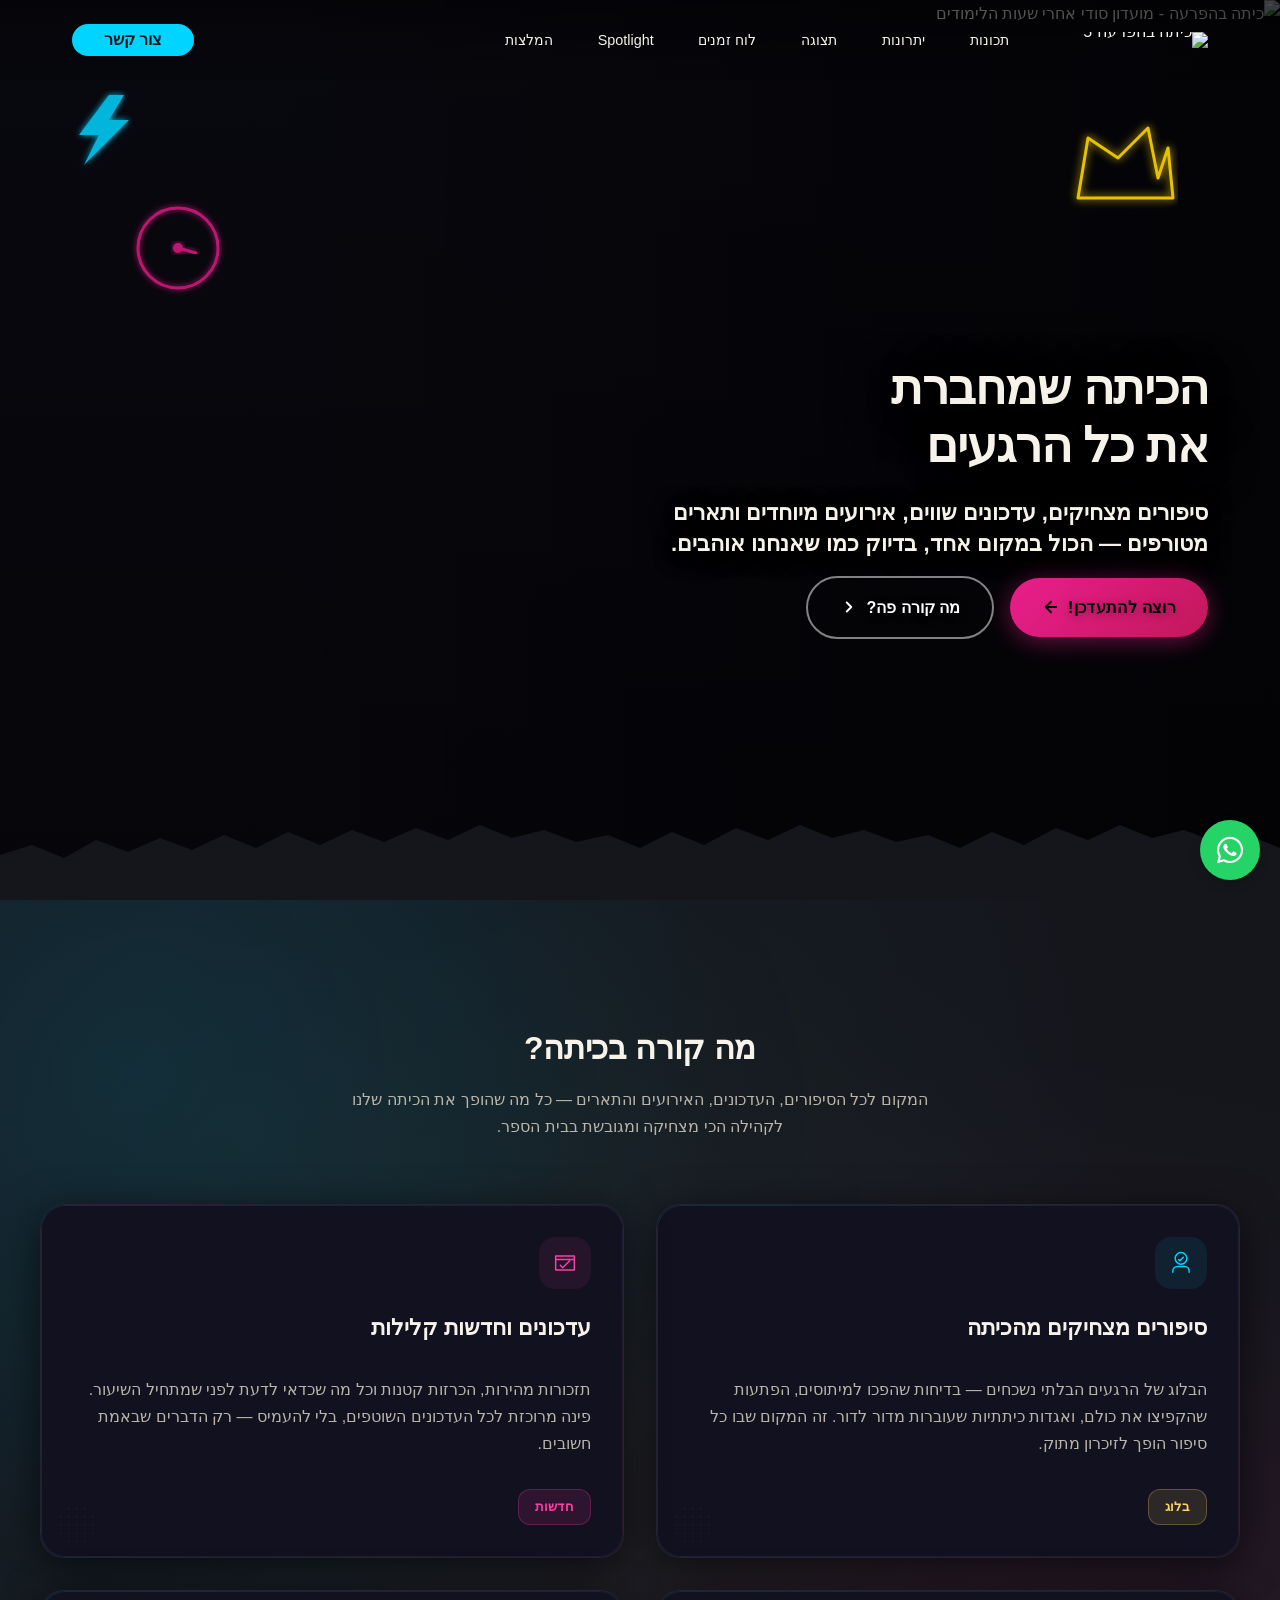
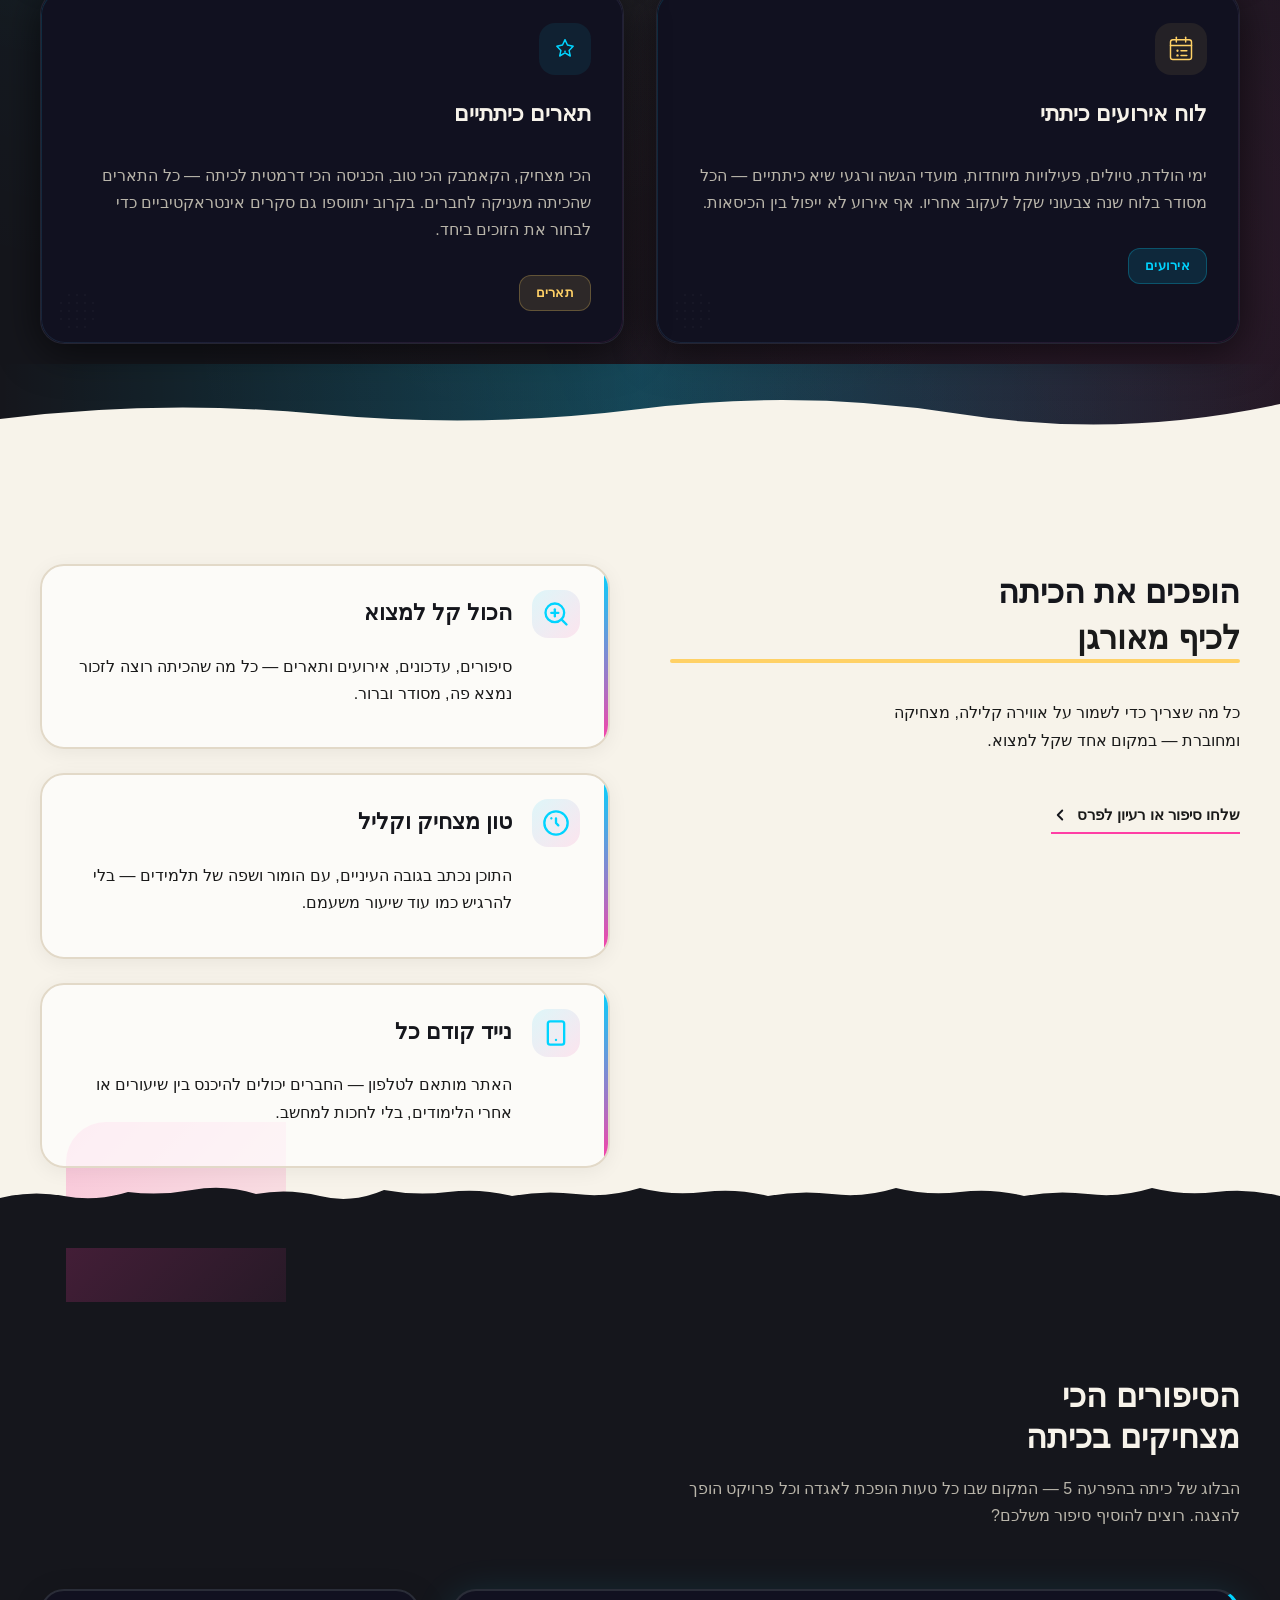
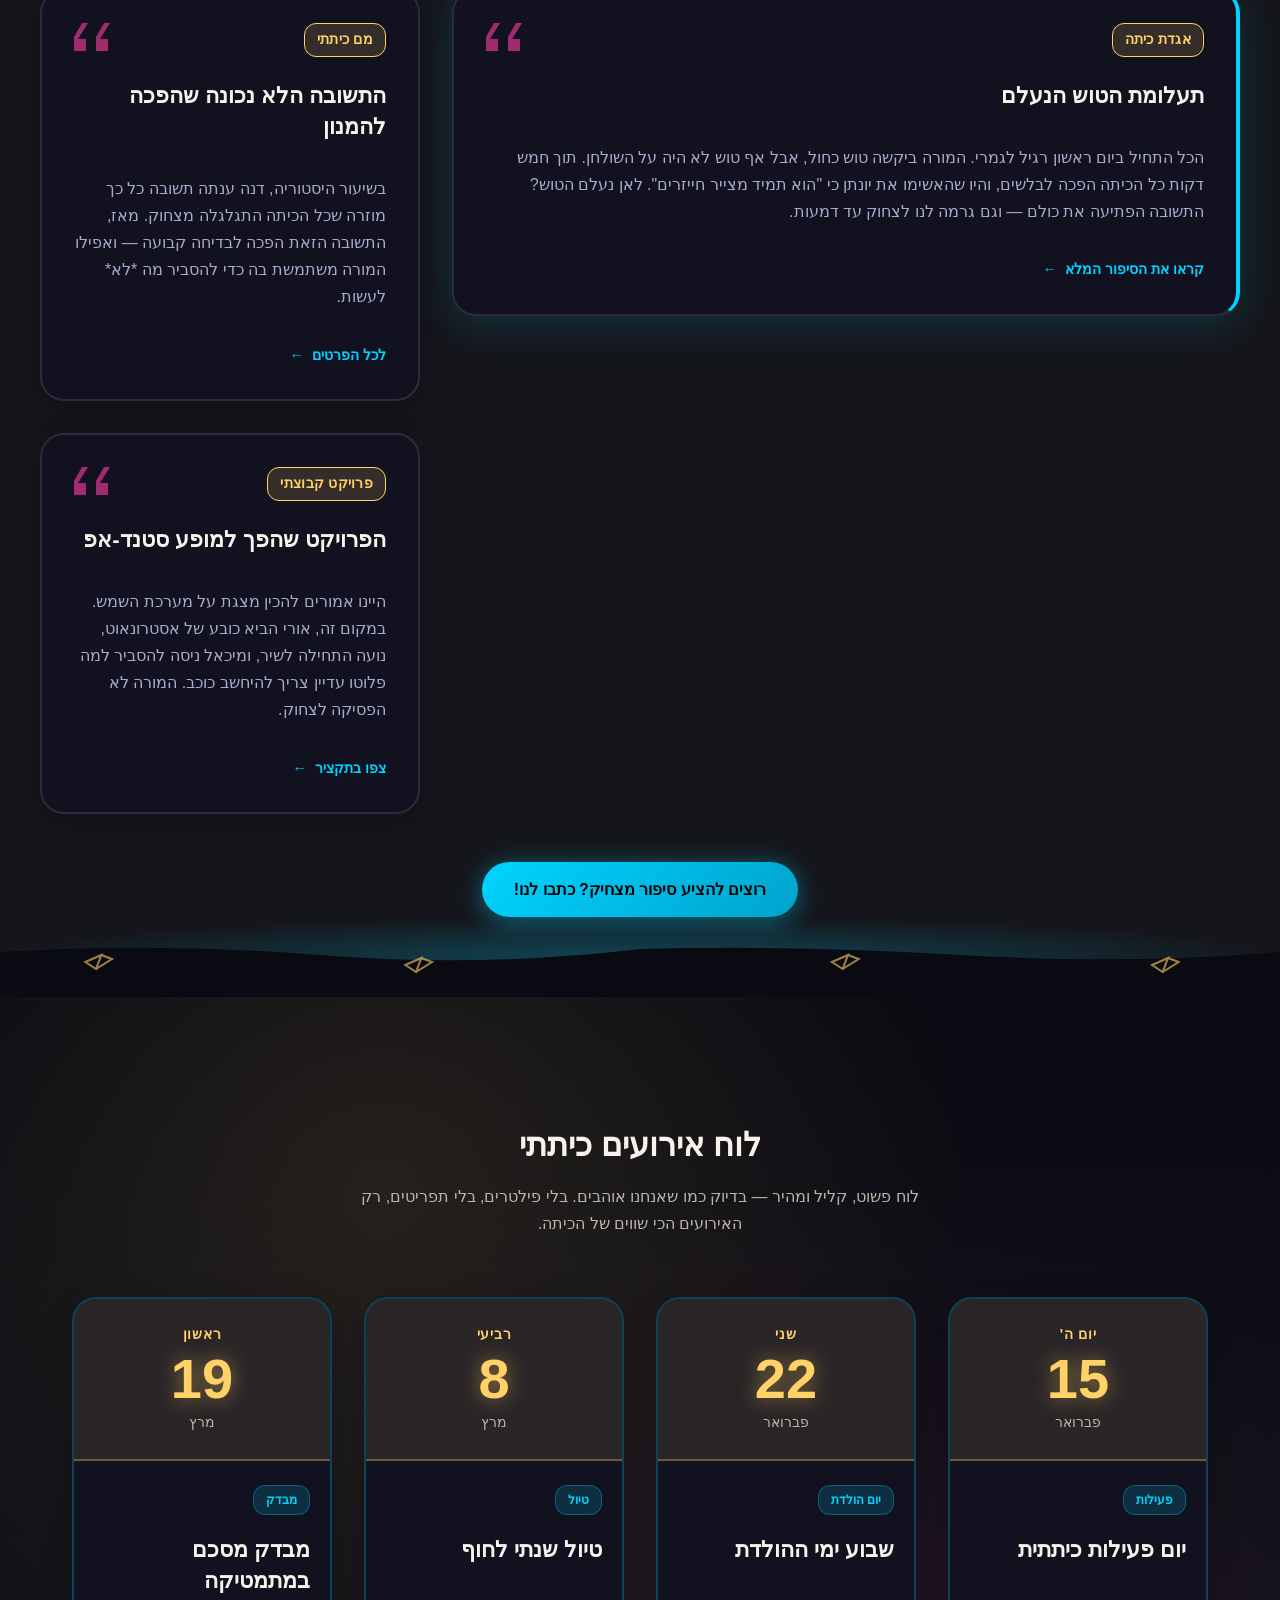
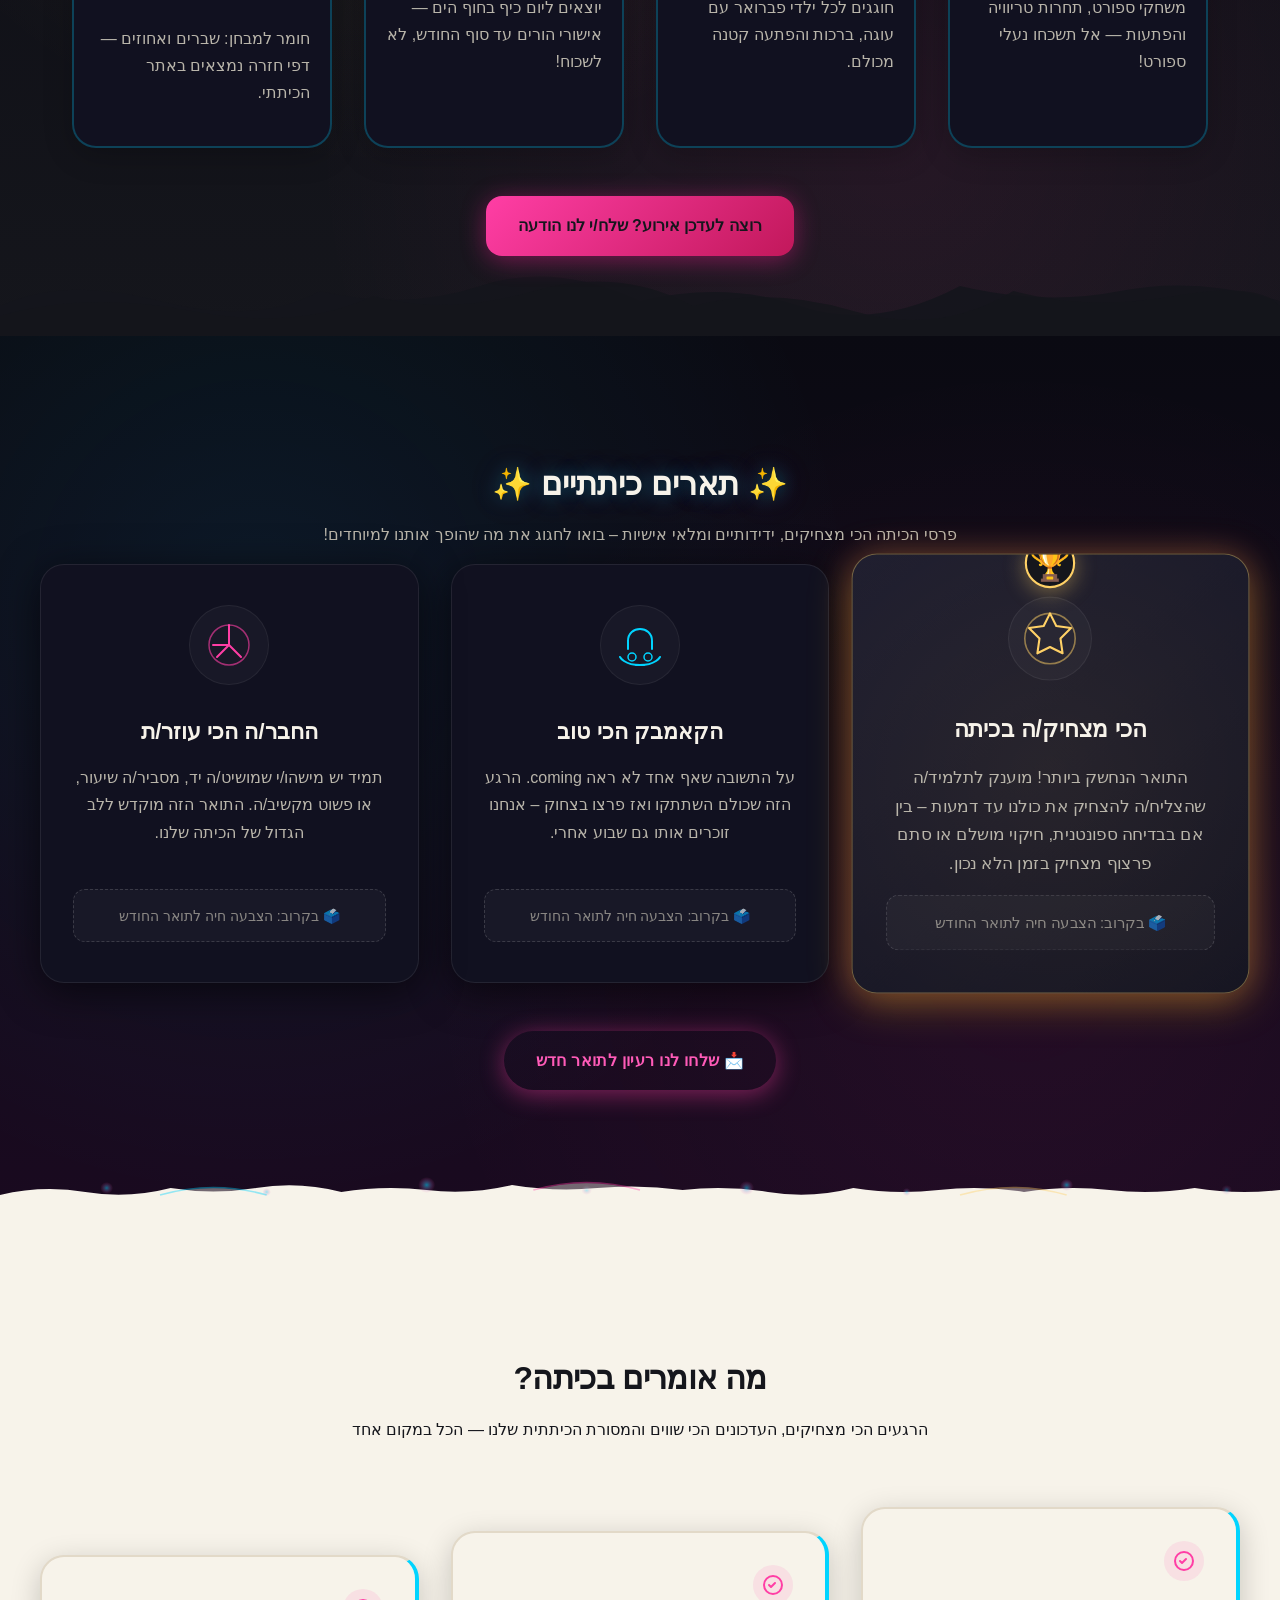
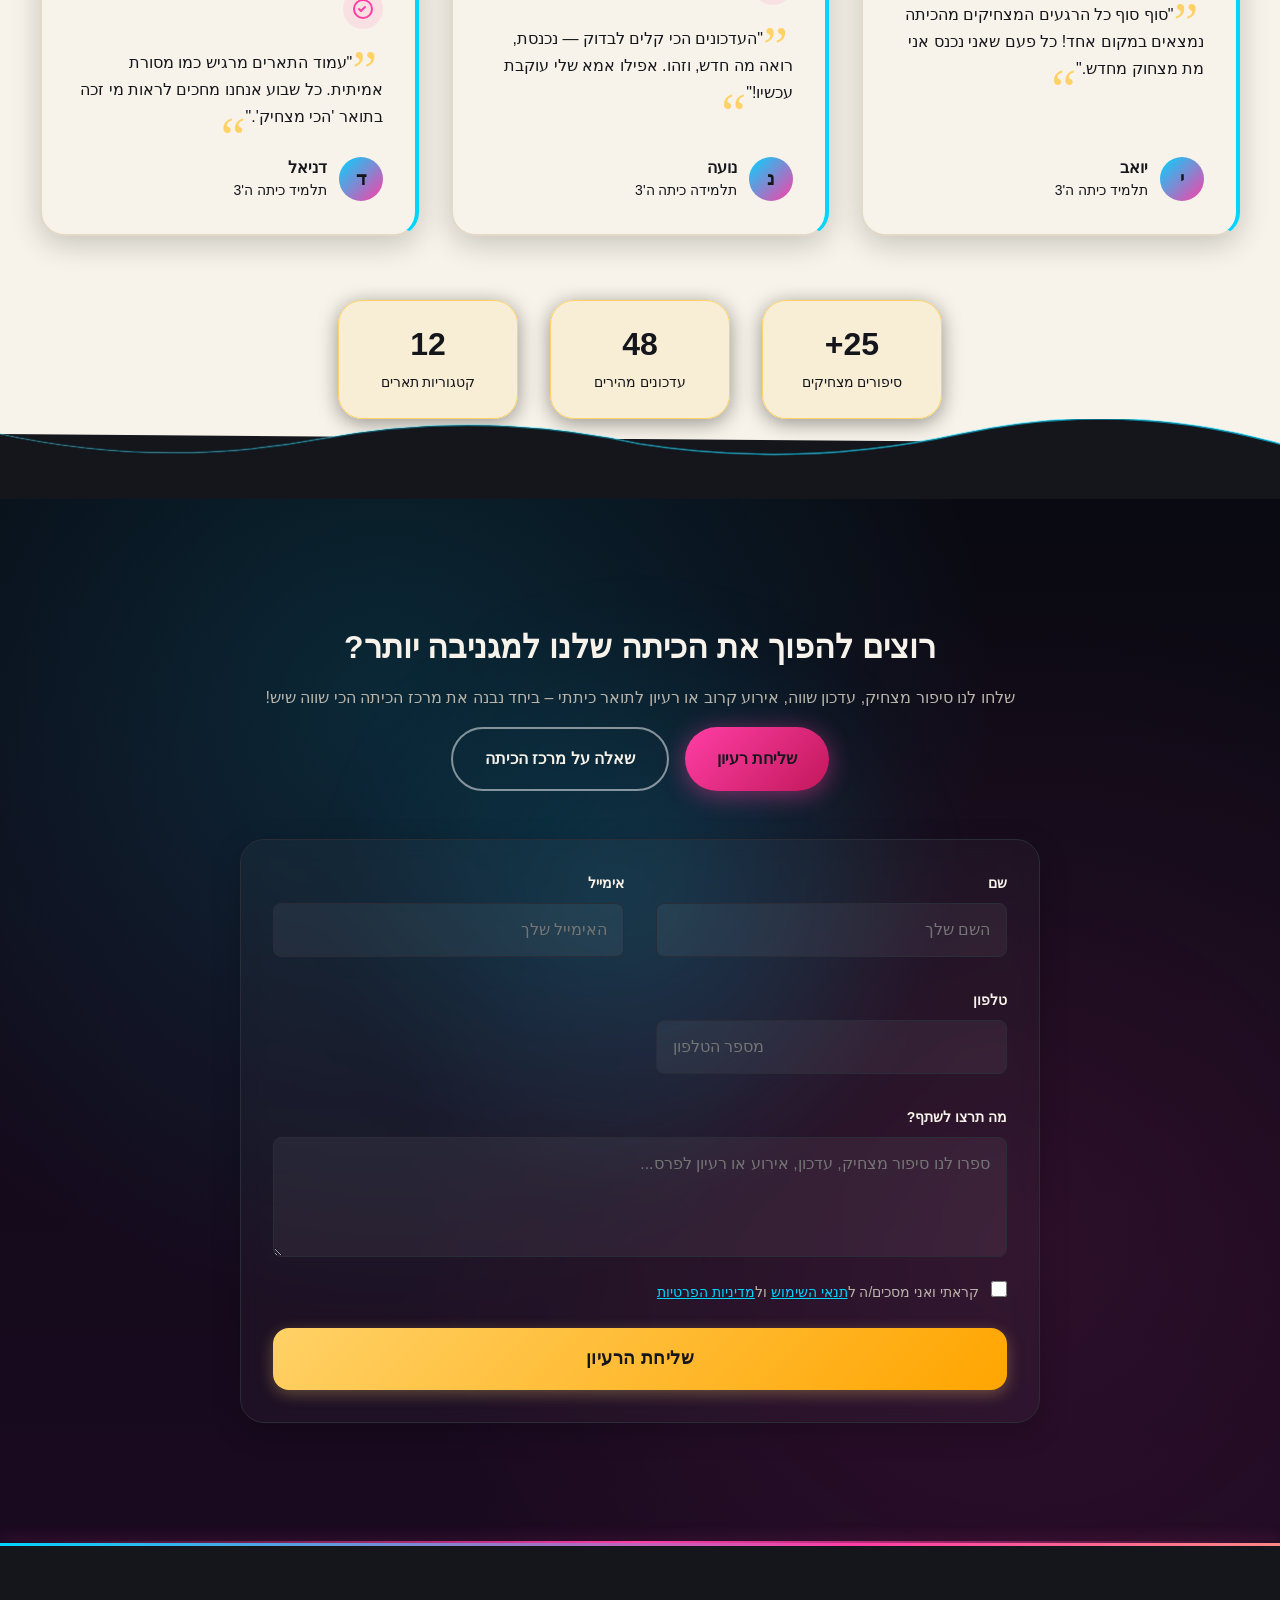
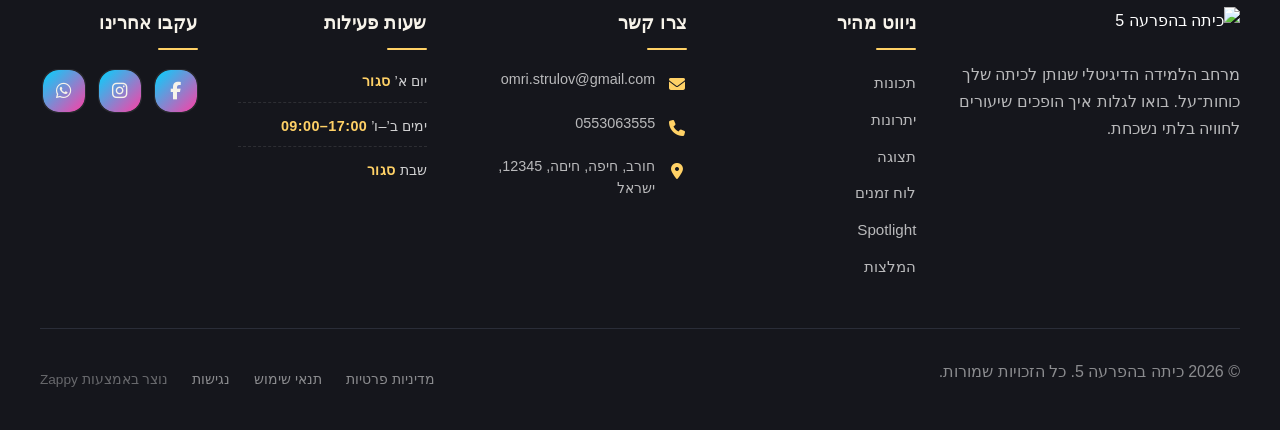
==== commit d1b09d23: "Incremental sync: 1 page(s) — update_button" ====
--- a/public/index.html
+++ b/public/index.html
@@ -1 +1 @@
-<!doctype html><html dir="rtl" lang="he"><head><meta charset="UTF-8"><meta content="width=device-width,initial-scale=1" name="viewport"><meta content="index, follow" name="robots"><title>היכנסו לעולם הכי מצחיק של כיתה — כיתה בהפרעה 5</title><meta content="גלו אתר כיתתי קורע מצחוק עם סיפורים מהכיתה, לוח אירועים ופרסי תלמידים יצירתיים כמו &#39;המצחיקן של החודש&#39;. מקום מפגש דיגיטלי לחברים שאוהבים לצחוק ולהתעדכן בכל מה שקורה אצלנו בכיתה." name="description"><meta content="כיתה, כיתה בהפרעה, סיפורים מהכיתה, חברים, אתר כיתתי" name="keywords"><link href="/assets/favicon.ico" rel="icon" type="image/x-icon"><link href="/assets/favicon-16x16.png" rel="icon" type="image/png" sizes="16x16"><link href="/assets/favicon-32x32.png" rel="icon" type="image/png" sizes="32x32"><link href="/assets/favicon-48x48.png" rel="icon" type="image/png" sizes="48x48"><link href="/assets/favicon-192x192.png" rel="icon" type="image/png" sizes="192x192"><link href="/assets/favicon-512x512.png" rel="icon" type="image/png" sizes="512x512"><link href="/assets/apple-touch-icon.png" rel="apple-touch-icon"><script>!function(){"use strict";var t="5af81c99-17a3-4903-a845-6a525ff76e8c",e="https://api.zappy5.com/api/analytics/track",a=18e5,n=2592e6,o=!0,i=!0,r=!0;var s=function(){var e="zappy_visitor_"+t,a=null;try{if(a=localStorage.getItem(e)){var o=JSON.parse(a),i=Date.now();if(i-o.created<n)return o.lastSeen=i,localStorage.setItem(e,JSON.stringify(o)),o.id}}catch(t){console.warn("Zappy Analytics: LocalStorage not available")}var r="zv_"+Date.now()+"_"+Math.random().toString(36).substr(2,9);try{localStorage.setItem(e,JSON.stringify({id:r,created:Date.now(),lastSeen:Date.now()}))}catch(t){}return r}(),c=function(){var e="zappy_session_"+t,n=null;try{if(n=sessionStorage.getItem(e)){var o=JSON.parse(n),i=Date.now();if(i-o.timestamp<a)return o.timestamp=i,sessionStorage.setItem(e,JSON.stringify(o)),o.id}}catch(t){console.warn("Zappy Analytics: SessionStorage not available")}var r="zs_"+Date.now()+"_"+Math.random().toString(36).substr(2,9);try{sessionStorage.setItem(e,JSON.stringify({id:r,timestamp:Date.now()}))}catch(t){}return r}();function l(a,n){n=n||{};var o={website_id:t,event_type:a,page_path:window.location.pathname,referrer:document.referrer||"direct",visitor_id:s,session_id:c,metadata:n};if(navigator.sendBeacon){var i=new Blob([JSON.stringify(o)],{type:"application/json"});navigator.sendBeacon(e,i)}else fetch(e,{method:"POST",headers:{"Content-Type":"application/json"},body:JSON.stringify(o),keepalive:!0}).catch(function(t){console.warn("Zappy Analytics: Failed to track event",t)})}o&&l("pageview",{title:document.title,url:window.location.href}),i&&document.addEventListener("click",function(t){var e=t.target;if("BUTTON"===e.tagName||e.closest("button")){var a="BUTTON"===e.tagName?e:e.closest("button");l("click",{element:"button",text:a.textContent.trim().substring(0,100),id:a.id||null,class:a.className||null})}else if("A"===e.tagName||e.closest("a")){var n="A"===e.tagName?e:e.closest("a");l("navigation",{element:"link",text:n.textContent.trim().substring(0,100),href:n.href,external:n.hostname!==window.location.hostname})}},!0),r&&document.addEventListener("submit",function(t){var e=t.target;l("form_submit",{form_id:e.id||null,form_name:e.name||null,form_action:e.action||null,form_method:e.method||"GET"})},!0);var m=Date.now();window.addEventListener("beforeunload",function(){l("page_unload",{time_on_page:Math.floor((Date.now()-m)/1e3),page_path:window.location.pathname})}),window.zappyAnalytics={track:l,getVisitorId:function(){return s},getSessionId:function(){return c}}}()</script><meta content="היכנסו לעולם הכי מצחיק של כיתה — כיתה בהפרעה 5" property="og:title"><meta content="גלו אתר כיתתי קורע מצחוק עם סיפורים מהכיתה, לוח אירועים ופרסי תלמידים יצירתיים כמו &#39;המצחיקן של החודש&#39;. מקום מפגש דיגיטלי לחברים שאוהבים לצחוק ולהתעדכן בכל מה שקורה אצלנו בכיתה." property="og:description"><meta content="summary_large_image" name="twitter:card"><meta content="היכנסו לעולם הכי מצחיק של כיתה — כיתה בהפרעה 5" name="twitter:title"><meta content="גלו אתר כיתתי קורע מצחוק עם סיפורים מהכיתה, לוח אירועים ופרסי תלמידים יצירתיים כמו &#39;המצחיקן של החודש&#39;. מקום מפגש דיגיטלי לחברים שאוהבים לצחוק ולהתעדכן בכל מה שקורה אצלנו בכיתה." name="twitter:description"><meta content="website" property="og:type"><meta content="he_IL" property="og:locale"><link href="https://cdnjs.cloudflare.com/ajax/libs/font-awesome/6.4.0/css/all.min.css" rel="stylesheet"><style>.skip-link{position:absolute;top:0;left:0;transform:translateY(-200%);padding:12px 18px;background:var(--bg-dark,#1a1a1a);color:var(--text-light,#fff);font-weight:600;border-radius:0 0 8px 0;z-index:10000}.skip-link:focus{transform:none;outline:2px solid var(--ring,#fff);outline-offset:2px}:focus-visible{outline:2px solid var(--ring,currentColor);outline-offset:3px}</style><link href="/assets/favicon.ico" rel="icon" type="image/x-icon"><link href="/assets/favicon-16x16.png" rel="icon" type="image/png" sizes="16x16"><link href="/assets/favicon-32x32.png" rel="icon" type="image/png" sizes="32x32"><link href="/assets/favicon-48x48.png" rel="icon" type="image/png" sizes="48x48"><link href="/assets/favicon-192x192.png" rel="icon" type="image/png" sizes="192x192"><link href="/assets/favicon-512x512.png" rel="icon" type="image/png" sizes="512x512"><link href="/assets/apple-touch-icon.png" rel="apple-touch-icon"><link href="https://cdn.jsdelivr.net/npm/vanilla-cookieconsent@3/dist/cookieconsent.css" rel="stylesheet"><script src="https://cdn.jsdelivr.net/npm/vanilla-cookieconsent@3/dist/cookieconsent.umd.js"></script><script src="https://cdn.jsdelivr.net/gh/mickidum/acc_toolbar/acctoolbar/acctoolbar.min.js"></script><link href="/styles.css" rel="stylesheet"><script>window.ZAPPY_WEBSITE_ID="5af81c99-17a3-4903-a845-6a525ff76e8c",window.ZAPPY_API_BASE="https://api.zappy5.com"</script><style id="zappy-dropdown-submenu-styles">#navMenu li:has(.sub-menu),.nav-menu li:has(.sub-menu),.navbar li:has(.sub-menu),nav li:has(.sub-menu){position:relative}#navMenu .sub-menu,.nav-menu .sub-menu,.navbar .sub-menu,nav .sub-menu{display:block!important;position:absolute!important;top:100%;left:0;min-width:220px;background:#fff;border-radius:8px;box-shadow:0 8px 25px rgba(0,0,0,.15);padding:8px 0;opacity:0;visibility:hidden;transform:translateY(10px);transition:all .3s ease;z-index:1000;list-style:none;pointer-events:none}#navMenu li:hover>.sub-menu,.nav-menu li:hover>.sub-menu,.navbar li:hover>.sub-menu,nav li:hover>.sub-menu{opacity:1!important;visibility:visible!important;transform:translateY(0)!important;pointer-events:auto!important}.sub-menu li{list-style:none;margin:0;padding:0}.sub-menu a{display:block!important;padding:10px 16px!important;color:var(--text-dark,#333)!important;font-weight:500;text-decoration:none;white-space:nowrap;transition:background-color .2s}.sub-menu .zappy-nav-child>a{padding-left:28px!important;font-size:.9em!important;opacity:.85!important}[dir=rtl] .sub-menu .zappy-nav-child>a,html[lang=ar] .sub-menu .zappy-nav-child>a,html[lang=he] .sub-menu .zappy-nav-child>a{padding-left:10px!important;padding-right:28px!important}.sub-menu .zappy-nav-parent>a{font-weight:600!important}.sub-menu a:hover{background-color:#f5f5f5}[dir=rtl] .nav-menu .sub-menu,[dir=rtl] .navbar .sub-menu,[dir=rtl] nav .sub-menu,html[lang=ar] .nav-menu .sub-menu,html[lang=ar] .navbar .sub-menu,html[lang=ar] nav .sub-menu,html[lang=he] .nav-menu .sub-menu,html[lang=he] .navbar .sub-menu,html[lang=he] nav .sub-menu{left:auto!important;right:0!important}.sub-menu:empty,.sub-menu:not(:has(li)):not(:has(> a)),.sub-menu:not(:has(li:not(.zappy-hidden-menu-item))):not(:has(> a)){display:none!important;opacity:0!important;visibility:hidden!important;pointer-events:none!important}li:has(.menu-group-title):hover>.sub-menu{opacity:1!important;visibility:visible!important;transform:translateY(0)!important;pointer-events:auto!important}#navMenu>li>.menu-group-title,.nav-menu>li>.menu-group-title{display:inline-block;padding:.5rem 1rem;cursor:default;user-select:none}@media (max-width:768px){#navMenu .sub-menu,.nav-menu .sub-menu,.navbar .sub-menu,nav .sub-menu{position:static!important;transform:none!important;box-shadow:none!important;background:0 0!important;max-height:0;overflow:hidden;opacity:0;visibility:hidden;transition:max-height .3s ease,opacity .3s ease;padding:0!important;border-radius:0!important}#navMenu .sub-menu.mobile-expanded,.nav-menu .sub-menu.mobile-expanded,.navbar .sub-menu.mobile-expanded{max-height:none!important;overflow-y:visible!important;opacity:1!important;visibility:visible!important;padding:8px 0 8px 16px!important}[dir=rtl] .sub-menu.mobile-expanded,html[lang=he] .sub-menu.mobile-expanded{padding:8px 16px 8px 0!important}#navMenu li:hover>.sub-menu,.nav-menu li:hover>.sub-menu,.navbar li:hover>.sub-menu,nav li:hover>.sub-menu{opacity:0;visibility:hidden;pointer-events:none}#navMenu li>.sub-menu.mobile-expanded,.nav-menu li>.sub-menu.mobile-expanded,.navbar li>.sub-menu.mobile-expanded,nav li>.sub-menu.mobile-expanded{opacity:1!important;visibility:visible!important;pointer-events:auto!important}#navMenu li:has(.sub-menu),.nav-menu li:has(.sub-menu),.navbar li:has(.sub-menu),nav li:has(.sub-menu){display:flex!important;flex-wrap:wrap!important;align-items:center!important;position:relative!important;min-height:44px!important}#navMenu li:has(.sub-menu)>a,.nav-menu li:has(.sub-menu)>a,.navbar li:has(.sub-menu)>a,nav li:has(.sub-menu)>a{flex:1!important;min-width:0!important}#navMenu li:has(.sub-menu)>.menu-group-title,.nav-menu li:has(.sub-menu)>.menu-group-title,.navbar li:has(.sub-menu)>.menu-group-title,nav li:has(.sub-menu)>.menu-group-title{flex:1!important;min-width:0!important;padding:0!important;line-height:inherit!important}#navMenu li:has(.sub-menu)>.sub-menu,.nav-menu li:has(.sub-menu)>.sub-menu,.navbar li:has(.sub-menu)>.sub-menu,nav li:has(.sub-menu)>.sub-menu{flex-basis:100%!important;width:100%!important}#navMenu li:has(.sub-menu)>a [class*=arrow],#navMenu li:has(.sub-menu)>a [class*=chevron],.nav-menu li:has(.sub-menu)>a .fa-angle-down,.nav-menu li:has(.sub-menu)>a .fa-chevron-down,.nav-menu li:has(.sub-menu)>a [class*=arrow],.nav-menu li:has(.sub-menu)>a [class*=chevron],nav li:has(.sub-menu)>a [class*=arrow],nav li:has(.sub-menu)>a [class*=chevron]{display:none!important;visibility:hidden!important}.mobile-submenu-toggle{display:flex!important;align-items:center!important;justify-content:center!important;width:44px!important;height:auto!important;background:0 0!important;border:none!important;cursor:pointer!important;color:var(--text-light)!important;position:static!important;flex-shrink:0!important;align-self:stretch!important;z-index:2!important;padding:0!important;margin:0!important}.mobile-submenu-toggle::after{content:''!important;width:0!important;height:0!important;border-left:6px solid transparent!important;border-right:6px solid transparent!important;border-top:7px solid currentColor!important;transition:transform .3s ease!important}.mobile-submenu-toggle.expanded::after{transform:rotate(180deg)!important}.sub-menu a{padding:10px 0!important;display:block!important;color:var(--text-light)!important;white-space:normal!important}.sub-menu .zappy-nav-child>a{padding-left:28px!important;font-size:.9em!important;opacity:.85!important}[dir=rtl] .sub-menu .zappy-nav-child>a,html[lang=ar] .sub-menu .zappy-nav-child>a,html[lang=he] .sub-menu .zappy-nav-child>a{padding-left:0!important;padding-right:28px!important}.sub-menu .zappy-nav-parent>a{font-weight:600!important}#navMenu.active,.nav-menu.active{max-width:100vw!important;overflow-x:hidden!important;box-sizing:border-box!important}.navbar .sub-menu li a,.zappy-products-dropdown .sub-menu a,nav.navbar .sub-menu li a{color:var(--text-light)!important}}@media (min-width:769px){.mobile-submenu-toggle{display:none!important}}</style><style id="zappy-widget-visibility">html[dir=rtl] .whatsapp-float{right:20px!important;left:auto!important}html:not([dir]) .whatsapp-float,html[dir=ltr] .whatsapp-float{left:20px!important;right:auto!important}html[dir=rtl] #mic-access-tool-general-button,html[dir=rtl] #mic-init-access-tool #mic-access-tool-general-button,html[dir=rtl] #mic-init-access-tool .mic-access-tool-general-button,html[dir=rtl] ._access-icon,html[dir=rtl] .mic-access-tool-general-button{left:20px!important;right:auto!important}html:not([dir]) #mic-access-tool-general-button,html:not([dir]) #mic-init-access-tool #mic-access-tool-general-button,html:not([dir]) #mic-init-access-tool .mic-access-tool-general-button,html:not([dir]) ._access-icon,html:not([dir]) .mic-access-tool-general-button,html[dir=ltr] #mic-access-tool-general-button,html[dir=ltr] #mic-init-access-tool #mic-access-tool-general-button,html[dir=ltr] #mic-init-access-tool .mic-access-tool-general-button,html[dir=ltr] ._access-icon,html[dir=ltr] .mic-access-tool-general-button{right:20px!important;left:auto!important}@media (max-width:768px){.whatsapp-float{display:flex!important}}@media (min-width:769px){.whatsapp-float{display:flex!important}}@media (max-width:768px){#mic-access-tool-general-button,#mic-init-access-tool #mic-access-tool-general-button,#mic-init-access-tool .mic-access-tool-general-button,._access-icon,.mic-access-tool-general-button{display:flex!important;visibility:visible!important;opacity:1!important;pointer-events:auto!important}#mic-access-tool-box.opened-mic-access-tool,#mic-init-access-tool #mic-access-tool-box.opened-mic-access-tool,.mic-access-tool-box.opened-mic-access-tool{visibility:visible!important;opacity:1!important;pointer-events:auto!important}}@media (min-width:769px){#mic-access-tool-general-button,#mic-init-access-tool #mic-access-tool-general-button,#mic-init-access-tool .mic-access-tool-general-button,._access-icon,.mic-access-tool-general-button{display:flex!important;visibility:visible!important;opacity:1!important;pointer-events:auto!important}#mic-access-tool-box.opened-mic-access-tool,#mic-init-access-tool #mic-access-tool-box.opened-mic-access-tool,.mic-access-tool-box.opened-mic-access-tool{visibility:visible!important;opacity:1!important;pointer-events:auto!important}}</style></head><body><a href="#main" class="skip-link">דלג לתוכן הראשי</a><nav class="navbar" dir="rtl"><button class="mobile-toggle" aria-label="Menu" id="mobileToggle"><svg viewBox="0 0 24 24" fill="none" class="hamburger-icon" width="24" height="24"><path d="M3 12h18M3 6h18M3 18h18" stroke="currentColor" stroke-width="2" stroke-linecap="round"></path></svg> <svg viewBox="0 0 24 24" fill="none" style="display:none" class="close-icon" height="24" width="24"><path d="M18 6L6 18M6 6l12 12" stroke="currentColor" stroke-width="2" stroke-linecap="round"></path></svg></button> <button class="phone-header-btn" aria-label="Call" data-phone="0553063555"><svg viewBox="0 0 24 24" fill="currentColor" width="20" height="20"><path d="M22 16.92v3a2 2 0 0 1-2.18 2 19.79 19.79 0 0 1-8.63-3.07 19.5 19.5 0 0 1-6-6 19.79 19.79 0 0 1-3.07-8.67A2 2 0 0 1 4.11 2h3a2 2 0 0 1 2 1.72 12.84 12.84 0 0 0 .7 2.81 2 2 0 0 1-.45 2.11L8.09 9.91a16 16 0 0 0 6 6l1.27-1.27a2 2 0 0 1 2.11-.45 12.84 12.84 0 0 0 2.81.7A2 2 0 0 1 22 16.92z"></path></svg></button><div class="nav-container"><div class="nav-right-group"><div class="nav-brand"><a href="/" class="logo-link"><img alt="כיתה בהפרעה 5" class="logo" src="/assets/site-----image-1.webp"></a></div><ul class="nav-menu" id="navMenu"><li><a href="#features">תכונות</a></li><li><a href="#benefits">יתרונות</a></li><li><a href="#showcase">תצוגה</a></li><li><a href="#schedule">לוח זמנים</a></li><li><a href="#spotlight">Spotlight</a></li><li><a href="#testimonials">המלצות</a></li><li class="mobile-contact-link nav-cta-mobile-item"><a href="#cta" class="nav-cta-btn">צור קשר</a></li></ul></div><div class="nav-cta-container"><a href="#cta" class="nav-cta-btn">צור קשר</a></div></div></nav><script>window.addEventListener("load",function(){const e=document.querySelector(".navbar, nav, header");if(!e)return void console.log("[Navbar] Navbar element not found");let t=document.getElementById("mobileToggle")||document.querySelector(".mobile-toggle")||document.querySelector(".hamburger")||document.querySelector(".hamburger-menu")||document.querySelector(".menu-toggle")||document.querySelector(".burger-menu")||document.querySelector('[aria-label="Menu"]')||document.querySelector('[aria-label="תפריט"]');const o=document.querySelector(".phone-header-btn"),n=window.getComputedStyle(e);let r=n.backgroundColor;if(console.log("[Navbar] Initial navbar background:",r),"transparent"===r||"rgba(0, 0, 0, 0)"===r||r.startsWith("rgba")&&r.includes(", 0)")){const e=n.backgroundImage;if(e&&"none"!==e)console.log("[Navbar] Navbar has background image/gradient, using dark text"),r="rgb(240, 240, 240)";else{const e=window.getComputedStyle(document.body).backgroundColor;console.log("[Navbar] Navbar transparent, using body background:",e),r=e}}const a=r.match(/\d+/g);if(a&&a.length>=3){const e=(.299*parseInt(a[0])+.587*parseInt(a[1])+.114*parseInt(a[2]))/255;console.log("[Navbar] Mobile button colors preserved from Claude CSS (luminance:",e.toFixed(2)+")");const n=document.createElement("style");n.id="zappy-mobile-nav-fix";document.documentElement.lang;document.documentElement.dir,n.textContent='\n        /* Hide mobile buttons on desktop, show only on mobile */\n        @media (min-width: 769px) {\n          .mobile-toggle,\n          .phone-header-btn {\n            display: none !important;\n          }\n        }\n        \n        /* Show and position mobile buttons correctly on mobile */\n        @media (max-width: 768px) {\n          .navbar,\n          nav.navbar {\n            min-height: 70px !important;\n          }\n\n          .mobile-toggle,\n          .phone-header-btn {\n            position: absolute !important;\n            top: 0 !important;\n            bottom: 0 !important;\n            margin-top: auto !important;\n            margin-bottom: auto !important;\n            transform: none !important;\n            z-index: 1001 !important;\n            display: flex !important;\n            align-items: center !important;\n            justify-content: center !important;\n            width: 36px !important;\n            height: 36px !important;\n            border-radius: 50% !important;\n            border: none !important;\n            cursor: pointer !important;\n            padding: 6px !important;\n            background: none !important;\n            color: var(--nav-text, var(--text-light)) !important;\n            touch-action: manipulation !important;\n            -webkit-tap-highlight-color: transparent !important;\n          }\n\n          html[data-zappy-site-type="ecommerce"] .phone-header-btn,\n          body[data-zappy-site-type="ecommerce"] .phone-header-btn,\n          html[data-zappy-site-type="ecommerce"] header .phone-header-btn,\n          html[data-zappy-site-type="ecommerce"] nav .phone-header-btn {\n            display: none !important;\n            visibility: hidden !important;\n            width: 0 !important;\n            height: 0 !important;\n            min-width: 0 !important;\n            overflow: hidden !important;\n          }\n          \n          /* LTR positioning (default): hamburger LEFT, phone RIGHT */\n          html:not([dir="rtl"]):not([lang="he"]):not([lang="ar"]) .mobile-toggle,\n          html[dir="ltr"] .mobile-toggle {\n            left: 12px !important;\n            right: auto !important;\n          }\n          html:not([dir="rtl"]):not([lang="he"]):not([lang="ar"]) .phone-header-btn,\n          html[dir="ltr"] .phone-header-btn {\n            right: 12px !important;\n            left: auto !important;\n          }\n          \n          /* RTL positioning: hamburger RIGHT, phone LEFT */\n          html[dir="rtl"] .mobile-toggle,\n          html[lang="he"] .mobile-toggle,\n          html[lang="ar"] .mobile-toggle {\n            right: 12px !important;\n            left: auto !important;\n          }\n          html[dir="rtl"] .phone-header-btn,\n          html[lang="he"] .phone-header-btn,\n          html[lang="ar"] .phone-header-btn {\n            left: 12px !important;\n            right: auto !important;\n          }\n          \n          /* CRITICAL: Ensure nav-container has min-height on mobile */\n          /* All children are positioned absolutely/fixed on mobile, so height:auto collapses to 0 */\n          .nav-container {\n            min-height: 70px !important;\n            position: relative !important;\n          }\n          \n          /* Ensure SVG icons are properly sized and inherit color */\n          .mobile-toggle svg,\n          .phone-header-btn svg {\n            width: 24px !important;\n            height: 24px !important;\n            /* Don\'t force display - let JavaScript control hamburger/close toggle */\n          }\n          \n          /* Reset nav-cta-container on mobile - remove desktop box-shadow/padding */\n          /* that creates a visible ghost box when CTA button is hidden */\n          .nav-cta-container {\n            box-shadow: none !important;\n            padding: 0 !important;\n          }\n          \n          /* Hide nav-cta-container entirely on mobile when there\'s no lang-switcher */\n          /* (only the CTA button is inside, and it\'s hidden on mobile) */\n          .nav-cta-container:not(:has(.lang-switcher)) {\n            display: none !important;\n          }\n          \n          /* CRITICAL: Prevent hero image fade gradient from bleeding over headline text */\n          /* The .image-fade-gradient has bottom: -30px (extends below parent) */\n          /* On mobile stacked layout, this overlaps the h1 text below the image */\n          .hero-image-column {\n            overflow: hidden !important;\n          }\n          .image-fade-gradient {\n            bottom: 0 !important;\n          }\n          \n          /* Hide desktop language switcher on mobile - hamburger menu handles it */\n          /* High specificity to override stored CSS */\n          .lang-switcher,\n          .nav-cta-container .lang-switcher,\n          .nav-container .lang-switcher,\n          .navbar .lang-switcher,\n          .navbar .nav-cta-container .lang-switcher {\n            display: none !important;\n          }\n        }\n      ';const r=document.getElementById("zappy-mobile-nav-fix");r&&r.remove(),document.head.appendChild(n),console.log("[Navbar] Critical CSS injected for mobile nav positioning");const i=window.innerWidth<=768;if(t){const e=t.querySelector(".hamburger-icon"),o=t.querySelector(".close-icon");e&&(e.style.setProperty("width","24px","important"),e.style.setProperty("height","24px","important"),e.style.setProperty("display","block","important")),o&&(o.style.setProperty("width","24px","important"),o.style.setProperty("height","24px","important"),o.style.setProperty("display","none","important")),i?(t.style.setProperty("position","absolute","important"),t.style.setProperty("top","0","important"),t.style.setProperty("bottom","0","important"),t.style.setProperty("margin-top","auto","important"),t.style.setProperty("margin-bottom","auto","important"),t.style.setProperty("transform","none","important"),t.style.setProperty("z-index","1001","important"),t.style.removeProperty("left"),t.style.removeProperty("right"),console.log("[Navbar] Mobile toggle positioning applied (mobile viewport)")):(t.style.removeProperty("position"),t.style.removeProperty("top"),t.style.removeProperty("transform"),t.style.removeProperty("z-index"),t.style.removeProperty("left"),t.style.removeProperty("right"),console.log("[Navbar] Desktop viewport - cleared mobile toggle inline positioning"))}if(o){const e=o.querySelector("svg");e&&(e.style.width="24px",e.style.height="24px",e.setAttribute("width","24"),e.setAttribute("height","24")),i?(o.style.setProperty("position","absolute","important"),o.style.setProperty("top","0","important"),o.style.setProperty("bottom","0","important"),o.style.setProperty("margin-top","auto","important"),o.style.setProperty("margin-bottom","auto","important"),o.style.setProperty("transform","none","important"),o.style.setProperty("z-index","1001","important"),o.style.removeProperty("left"),o.style.removeProperty("right"),console.log("[Navbar] Phone button positioning applied (mobile viewport)")):(o.style.removeProperty("position"),o.style.removeProperty("top"),o.style.removeProperty("transform"),o.style.removeProperty("z-index"),o.style.removeProperty("left"),o.style.removeProperty("right"),console.log("[Navbar] Desktop viewport - cleared phone button inline positioning"))}}else console.log("[Navbar] Could not parse background color:",r);t=document.getElementById("mobileToggle")||document.querySelector(".mobile-toggle")||document.querySelector(".hamburger")||document.querySelector(".hamburger-menu")||document.querySelector(".menu-toggle")||document.querySelector(".burger-menu")||document.querySelector('[aria-label="Menu"]')||document.querySelector('[aria-label="תפריט"]');const i=document.getElementById("navMenu")||document.querySelector(".nav-menu")||document.querySelector(".nav-links")||document.querySelector("nav ul:not(.submenu)");if(!t||!i)return void console.log("[Navbar] Mobile toggle or menu not found:",{toggle:!!t,menu:!!i});i.id||(i.id="navMenu"),console.log("[Navbar] Initializing mobile menu...");const l=t.cloneNode(!0);t.parentNode.replaceChild(l,t);var s=0;function p(e){var t=Date.now();t-s<300||(s=t,function(e){e.preventDefault(),e.stopPropagation();const t=l.querySelector(".hamburger-icon"),o=l.querySelector(".close-icon");i.classList.contains("active")?(i.classList.remove("active"),t&&t.style.setProperty("display","block","important"),o&&o.style.setProperty("display","none","important"),document.body.style.overflow="",document.body.classList.remove("menu-open"),console.log("[Navbar] Menu closed")):(i.classList.add("active"),t&&t.style.setProperty("display","none","important"),o&&o.style.setProperty("display","block","important"),document.body.style.overflow="hidden",document.body.classList.add("menu-open"),console.log("[Navbar] Menu opened"))}(e))}l.addEventListener("click",p),l.addEventListener("touchend",p),document.addEventListener("keydown",function(e){if(("Escape"===e.key||"Esc"===e.key)&&i.classList.contains("active")){const e=l.querySelector(".hamburger-icon"),t=l.querySelector(".close-icon");i.classList.remove("active"),e&&e.style.setProperty("display","block","important"),t&&t.style.setProperty("display","none","important"),document.body.style.overflow="",document.body.classList.remove("menu-open"),console.log("[Navbar] Menu closed (Escape)")}}),i.querySelectorAll("a").forEach(function(e){e.addEventListener("click",function(){if("#"===this.getAttribute("href"))return;const e=l.querySelector(".hamburger-icon"),t=l.querySelector(".close-icon");i.classList.remove("active"),e&&e.style.setProperty("display","block","important"),t&&t.style.setProperty("display","none","important"),document.body.style.overflow="",document.body.classList.remove("menu-open"),console.log("[Navbar] Menu closed (link clicked)")})});var m=i.querySelectorAll(".dropdown-toggle");m.forEach(function(e){e.addEventListener("click",function(e){e.preventDefault(),e.stopPropagation();var t=this.closest(".nav-dropdown");t&&(t.parentNode.querySelectorAll(".nav-dropdown.open").forEach(function(e){e!==t&&e.classList.remove("open")}),t.classList.toggle("open"),console.log("[Navbar] Dropdown toggled:",t.classList.contains("open")?"open":"closed"))})}),document.addEventListener("click",function(e){e.target.closest(".nav-dropdown")||document.querySelectorAll(".nav-dropdown.open").forEach(function(e){e.classList.remove("open")})}),console.log("[Navbar] Dropdown handlers initialized for "+m.length+" dropdowns"),o&&o.addEventListener("click",function(){const e=document.querySelectorAll('a[href^="tel:"]'),t=e.length>0?e[0].getAttribute("href").replace("tel:",""):"0553063555";window.location.href="tel:"+t,console.log("[Navbar] Phone button clicked")}),console.log("[Navbar] Mobile menu initialized successfully")})</script><main id="main"><section class="index-hero-section" data-band-index="0" data-layout-spec="בית-hero" id="hero" data-hero-type="fullscreen-scrim"><div class="index-hero-section__bg-layer"><img alt="כיתה בהפרעה - מועדון סודי אחרי שעות הלימודים" class="index-hero-section__bg-image" src="/assets/site-index-hero-image-1.webp" data-context="A dark, cinematic after-school classroom transformed into a neon clubhouse. Desks are pushed aside, chalkboard glows with cyan and hot pink neon doodles, scattered notebooks on the floor, soft cinematic shadows, and subtle playful doodle energy baked into the photo-like scene. The room feels like a secret after-hours clubhouse for students." data-hero-bg="true" data-placeholder="index-hero-image-1" fetchpriority="high" height="600" loading="eager" width="1200"></div><div class="index-hero-section__scrim" aria-hidden="true"></div><div class="index-hero-section__decorations" aria-hidden="true"><svg viewBox="0 0 120 120" fill="none" xmlns="http://www.w3.org/2000/svg" class="index-hero-section__deco-crown"><path d="M20 90 L30 30 L60 50 L90 20 L100 70 L110 40 L115 90 Z" stroke="#FFD700" stroke-width="3" stroke-linejoin="round" filter="url(#glow-gold)"></path><defs><filter height="140%" id="glow-gold" width="140%" x="-20%" y="-20%"><feGaussianBlur result="blur" stdDeviation="4"></feGaussianBlur><feMerge><feMergeNode in="blur"></feMergeNode><feMergeNode in="SourceGraphic"></feMergeNode></feMerge></filter></defs></svg> <svg viewBox="0 0 80 80" fill="none" xmlns="http://www.w3.org/2000/svg" class="index-hero-section__deco-bolt"><polygon fill="#00D4FF" filter="url(#glow-cyan)" points="45,5 15,45 35,45 20,75 65,30 45,30 60,5"></polygon><defs><filter height="140%" id="glow-cyan" width="140%" x="-20%" y="-20%"><feGaussianBlur result="blur" stdDeviation="3"></feGaussianBlur><feMerge><feMergeNode in="blur"></feMergeNode><feMergeNode in="SourceGraphic"></feMergeNode></feMerge></filter></defs></svg> <svg viewBox="0 0 100 100" fill="none" xmlns="http://www.w3.org/2000/svg" class="index-hero-section__deco-clock"><circle cx="50" cy="50" r="40" stroke="#E91E8C" stroke-width="3" filter="url(#glow-pink)"></circle><line filter="url(#glow-pink)" stroke="#E91E8C" stroke-linecap="round" stroke-width="3" x1="50" x2="50" y1="50" y2="25"></line><line filter="url(#glow-pink)" stroke="#E91E8C" stroke-linecap="round" stroke-width="3" x1="50" x2="68" y1="50" y2="55"></line><circle cx="50" cy="50" r="5" fill="#E91E8C" filter="url(#glow-pink)"></circle><defs><filter height="140%" id="glow-pink" width="140%" x="-20%" y="-20%"><feGaussianBlur result="blur" stdDeviation="3"></feGaussianBlur><feMerge><feMergeNode in="blur"></feMergeNode><feMergeNode in="SourceGraphic"></feMergeNode></feMerge></filter></defs></svg></div><div class="index-hero-section__content"><h1 class="index-hero-section__headline">הכיתה שמחברת<br>את כל הרגעים</h1><h3 class="index-hero-section__subtitle">סיפורים מצחיקים, עדכונים שווים, אירועים מיוחדים ותארים מטורפים — הכול במקום אחד, בדיוק כמו שאנחנו אוהבים.</h3><div class="index-hero-section__cta-group"><a href="#updates" class="btn-primary index-hero-section__cta-primary"><span>רוצה להתעדכן!</span> <svg viewBox="0 0 24 24" fill="none" data-element-type="icon" data-icon-type="svg" xmlns="http://www.w3.org/2000/svg" height="18" width="18"><path d="M19 12H5M12 19l-7-7 7-7" stroke="currentColor" stroke-width="2.5" stroke-linecap="round" stroke-linejoin="round"></path></svg> </a><a href="#stories" class="btn-secondary index-hero-section__cta-secondary"><span>מה קורה פה?</span> <svg viewBox="0 0 24 24" fill="none" data-element-type="icon" data-icon-type="svg" xmlns="http://www.w3.org/2000/svg" height="18" width="18"><path d="M9 18l6-6-6-6" stroke="currentColor" stroke-width="2.5" stroke-linecap="round" stroke-linejoin="round"></path></svg></a></div></div><div class="index-hero-section__divider-wrapper" aria-hidden="true"><svg viewBox="0 0 1200 80" xmlns="http://www.w3.org/2000/svg" preserveAspectRatio="none" aria-hidden="true" data-no-icon-edit="true"><path d="M0,80 L0,35 L30,25 L60,38 L90,20 L120,32 L150,18 L180,30 L210,15 L240,28 L270,12 L300,25 L330,10 L360,22 L390,8 L420,20 L450,5 L480,18 L510,10 L540,22 L570,15 L600,28 L630,12 L660,25 L690,8 L720,20 L750,5 L780,18 L810,10 L840,22 L870,15 L900,28 L930,12 L960,25 L990,8 L1020,20 L1050,5 L1080,18 L1110,10 L1140,22 L1170,15 L1200,28 L1200,80 Z" fill="var(--bg-dark)"></path></svg></div></section><section class="index-features-section" data-band-index="1" data-layout-spec="בית-features" id="features"><div class="index-features-section__bg-layer" aria-hidden="true"></div><div class="index-features-section__container"><div class="index-features-section__intro"><h2 class="index-features-section__title">מה קורה בכיתה?</h2><p class="index-features-section__subtitle">המקום לכל הסיפורים, העדכונים, האירועים והתארים — כל מה שהופך את הכיתה שלנו לקהילה הכי מצחיקה ומגובשת בבית הספר.</p></div><div class="index-features-section__grid"><article class="index-features-section__card"><div class="index-features-section__card-icon"><svg viewBox="0 0 48 48" fill="none" data-element-type="icon" data-icon-type="svg" xmlns="http://www.w3.org/2000/svg"><path d="M24 6C18.477 6 14 10.477 14 16C14 21.523 18.477 26 24 26C29.523 26 34 21.523 34 16C34 10.477 29.523 6 24 6Z" stroke="currentColor" stroke-width="2.5" stroke-linecap="round" stroke-linejoin="round"></path><path d="M10 40V38C10 33.582 13.582 30 18 30H30C34.418 30 38 33.582 38 38V40" stroke="currentColor" stroke-width="2.5" stroke-linecap="round" stroke-linejoin="round"></path><path d="M20 18L22 20L28 14" stroke="currentColor" stroke-width="2.5" stroke-linecap="round" stroke-linejoin="round"></path></svg></div><h3 class="index-features-section__card-title">סיפורים מצחיקים מהכיתה</h3><p class="index-features-section__card-text">הבלוג של הרגעים הבלתי נשכחים — בדיחות שהפכו למיתוסים, הפתעות שהקפיצו את כולם, ואגדות כיתתיות שעוברות מדור לדור. זה המקום שבו כל סיפור הופך לזיכרון מתוק.</p><span class="index-features-section__card-badge">בלוג</span></article><article class="index-features-section__card"><div class="index-features-section__card-icon"><svg viewBox="0 0 48 48" fill="none" data-element-type="icon" data-icon-type="svg" xmlns="http://www.w3.org/2000/svg"><path d="M8 12H40V36H8V12Z" stroke="currentColor" stroke-width="2.5" stroke-linecap="round" stroke-linejoin="round"></path><path d="M8 18H40" stroke="currentColor" stroke-width="2.5" stroke-linecap="round" stroke-linejoin="round"></path><path d="M16 28L20 32L32 20" stroke="currentColor" stroke-width="2.5" stroke-linecap="round" stroke-linejoin="round"></path></svg></div><h3 class="index-features-section__card-title">עדכונים וחדשות קלילות</h3><p class="index-features-section__card-text">תזכורות מהירות, הכרזות קטנות וכל מה שכדאי לדעת לפני שמתחיל השיעור. פינה מרוכזת לכל העדכונים השוטפים, בלי להעמיס — רק הדברים שבאמת חשובים.</p><span class="index-features-section__card-badge">חדשות</span></article><article class="index-features-section__card"><div class="index-features-section__card-icon"><svg viewBox="0 0 48 48" fill="none" data-element-type="icon" data-icon-type="svg" xmlns="http://www.w3.org/2000/svg"><rect height="34" width="36" x="6" y="8" rx="4" stroke="currentColor" stroke-linecap="round" stroke-linejoin="round" stroke-width="2.5"></rect><path d="M6 18H42" stroke="currentColor" stroke-width="2.5" stroke-linecap="round" stroke-linejoin="round"></path><path d="M16 4V12" stroke="currentColor" stroke-width="2.5" stroke-linecap="round" stroke-linejoin="round"></path><path d="M32 4V12" stroke="currentColor" stroke-width="2.5" stroke-linecap="round" stroke-linejoin="round"></path><circle cx="18" cy="27" r="2" fill="currentColor"></circle><circle cx="18" cy="35" r="2" fill="currentColor"></circle><path d="M24 27H34" stroke="currentColor" stroke-width="2.5" stroke-linecap="round" stroke-linejoin="round"></path><path d="M24 35H34" stroke="currentColor" stroke-width="2.5" stroke-linecap="round" stroke-linejoin="round"></path></svg></div><h3 class="index-features-section__card-title">לוח אירועים כיתתי</h3><p class="index-features-section__card-text">ימי הולדת, טיולים, פעילויות מיוחדות, מועדי הגשה ורגעי שיא כיתתיים — הכל מסודר בלוח שנה צבעוני שקל לעקוב אחריו. אף אירוע לא ייפול בין הכיסאות.</p><span class="index-features-section__card-badge">אירועים</span></article><article class="index-features-section__card"><div class="index-features-section__card-icon"><svg viewBox="0 0 48 48" fill="none" data-element-type="icon" data-icon-type="svg" xmlns="http://www.w3.org/2000/svg"><path d="M24 8L28.18 17.18L38 19.16L31 26.48L33.08 36L24 30.72L14.92 36L17 26.48L10 19.16L19.82 17.18L24 8Z" stroke="currentColor" stroke-width="2.5" stroke-linecap="round" stroke-linejoin="round"></path><circle cx="24" cy="28" r="1.5" fill="currentColor"></circle></svg></div><h3 class="index-features-section__card-title">תארים כיתתיים</h3><p class="index-features-section__card-text">הכי מצחיק, הקאמבק הכי טוב, הכניסה הכי דרמטית לכיתה — כל התארים שהכיתה מעניקה לחברים. בקרוב יתווספו גם סקרים אינטראקטיביים כדי לבחור את הזוכים ביחד.</p><span class="index-features-section__card-badge">תארים</span></article></div></div><div class="index-features-section__divider-wrapper" aria-hidden="true"><svg viewBox="0 0 1200 80" xmlns="http://www.w3.org/2000/svg" preserveAspectRatio="none" aria-hidden="true" data-no-icon-edit="true"><defs><linearGradient id="glow-swipe" x1="0%" x2="100%" y1="0%" y2="0%"><stop offset="0%" stop-color="#00D4FF" stop-opacity="0"></stop><stop offset="50%" stop-color="#00D4FF" stop-opacity="0.25"></stop><stop offset="100%" stop-color="#00D4FF" stop-opacity="0"></stop></linearGradient></defs><rect height="80" width="1200" x="0" y="0" fill="url(#glow-swipe)"></rect><path d="M0,80 L0,55 Q150,35 300,50 T600,45 T900,50 T1200,40 L1200,80 Z" fill="var(--bg-light)"></path></svg></div></section><section class="index-benefits-section" data-band-index="2" data-layout-spec="בית-benefits" id="benefits" dir="rtl"><div class="index-benefits-section__container"><div class="index-benefits-section__grid"><div class="index-benefits-section__title-col"><h2 class="index-benefits-section__heading"><span class="index-benefits-section__heading-line">הופכים את הכיתה</span> <span class="index-benefits-section__heading-accent" style="color:#1A1A1A !important">לכיף מאורגן</span></h2><p class="index-benefits-section__subtitle" style="color:#1A1A1A !important">כל מה שצריך כדי לשמור על אווירה קלילה, מצחיקה ומחוברת — במקום אחד שקל למצוא.</p><a href="#contact" class="index-benefits-section__cta-link"><span style="color:#1A1A1A !important">שלחו סיפור או רעיון לפרס</span> <svg viewBox="0 0 24 24" fill="none" data-element-type="icon" data-icon-type="svg" height="18" width="18" stroke="currentColor" stroke-linecap="round" stroke-linejoin="round" stroke-width="2.5"><path d="M15 18l-6-6 6-6"></path></svg></a></div><div class="index-benefits-section__benefits-col"><div class="index-benefits-section__benefit-card" data-benefit="1"><div class="index-benefits-section__benefit-icon-wrap"><svg viewBox="0 0 24 24" fill="none" data-element-type="icon" data-icon-type="svg" height="28" width="28" stroke="currentColor" stroke-linecap="round" stroke-linejoin="round" stroke-width="2"><circle cx="11" cy="11" r="8"></circle><path d="M21 21l-4.35-4.35"></path><path d="M8 11h6"></path><path d="M11 8v6"></path></svg></div><div class="index-benefits-section__benefit-text"><h3 class="index-benefits-section__benefit-title">הכול קל למצוא</h3><p class="index-benefits-section__benefit-desc" style="color:#1A1A1A !important">סיפורים, עדכונים, אירועים ותארים — כל מה שהכיתה רוצה לזכור נמצא פה, מסודר וברור.</p></div></div><div class="index-benefits-section__benefit-card" data-benefit="2"><div class="index-benefits-section__benefit-icon-wrap"><svg viewBox="0 0 24 24" fill="none" data-element-type="icon" data-icon-type="svg" height="28" width="28" stroke="currentColor" stroke-linecap="round" stroke-linejoin="round" stroke-width="2"><path d="M12 2a10 10 0 1 0 0 20 10 10 0 0 0 0-20z"></path><path d="M12 8v4l2 2"></path><path d="M8.01 8.01l.01-.01"></path></svg></div><div class="index-benefits-section__benefit-text"><h3 class="index-benefits-section__benefit-title">טון מצחיק וקליל</h3><p class="index-benefits-section__benefit-desc" style="color:#1A1A1A !important">התוכן נכתב בגובה העיניים, עם הומור ושפה של תלמידים — בלי להרגיש כמו עוד שיעור משעמם.</p></div></div><div class="index-benefits-section__benefit-card" data-benefit="3"><div class="index-benefits-section__benefit-icon-wrap"><svg viewBox="0 0 24 24" fill="none" data-element-type="icon" data-icon-type="svg" height="28" width="28" stroke="currentColor" stroke-linecap="round" stroke-linejoin="round" stroke-width="2"><rect height="20" width="14" x="5" y="2" rx="2" ry="2"></rect><path d="M12 18h.01"></path></svg></div><div class="index-benefits-section__benefit-text"><h3 class="index-benefits-section__benefit-title">נייד קודם כל</h3><p class="index-benefits-section__benefit-desc" style="color:#1A1A1A !important">האתר מותאם לטלפון — החברים יכולים להיכנס בין שיעורים או אחרי הלימודים, בלי לחכות למחשב.</p></div></div></div></div></div><div class="index-benefits-section__decorative-plate" aria-hidden="true"></div><div class="index-benefits-section__divider-wrapper" aria-hidden="true" data-no-icon-edit="true"><svg viewBox="0 0 1200 80" xmlns="http://www.w3.org/2000/svg" preserveAspectRatio="none"><defs><pattern height="80" id="index-benefits-holes" patternUnits="userSpaceOnUse" width="80" x="0" y="0"><circle cx="40" cy="40" r="6" fill="var(--bg-dark)"></circle></pattern></defs><path d="M0,80 L0,30 Q30,22 60,28 T120,24 Q150,28 180,22 T240,26 Q270,20 300,28 T360,22 Q390,28 420,24 T480,28 Q510,22 540,26 T600,20 Q630,28 660,24 T720,28 Q750,22 780,26 T840,20 Q870,28 900,24 T960,28 Q990,22 1020,26 T1080,20 Q1110,28 1140,24 T1200,28 L1200,80 Z" fill="var(--bg-dark)"></path><rect height="40" width="1200" x="0" y="40" fill="url(#index-benefits-holes)" opacity="0.6"></rect></svg></div></section><section class="index-showcase-section" data-band-index="3" data-layout-spec="בית-showcase" id="showcase"><div class="index-showcase-section__container"><div class="index-showcase-section__header"><h2 class="index-showcase-section__title">הסיפורים הכי<br>מצחיקים בכיתה</h2><p class="index-showcase-section__subtitle">הבלוג של כיתה בהפרעה 5 — המקום שבו כל טעות הופכת לאגדה וכל פרויקט הופך להצגה. רוצים להוסיף סיפור משלכם?</p></div><div class="index-showcase-section__grid"><article class="index-showcase-card index-showcase-card--featured"><div class="index-showcase-card__quote-mark" aria-hidden="true"><svg viewBox="0 0 48 48" fill="none" data-element-type="icon" data-icon-type="svg" xmlns="http://www.w3.org/2000/svg"><path d="M12 24H20V36H8V22L16 8H22L12 24ZM34 24H42V36H30V22L38 8H44L34 24Z" fill="currentColor"></path></svg></div><div class="index-showcase-card__content"><span class="index-showcase-card__chip">אגדת כיתה</span><h3 class="index-showcase-card__title">תעלומת הטוש הנעלם</h3><p class="index-showcase-card__text">הכל התחיל ביום ראשון רגיל לגמרי. המורה ביקשה טוש כחול, אבל אף טוש לא היה על השולחן. תוך חמש דקות כל הכיתה הפכה לבלשים, והיו שהאשימו את יונתן כי "הוא תמיד מצייר חייזרים". לאן נעלם הטוש? התשובה הפתיעה את כולם — וגם גרמה לנו לצחוק עד דמעות.</p><a href="#" class="index-showcase-card__cta">קראו את הסיפור המלא <span aria-hidden="true">←</span></a></div></article><div class="index-showcase-section__secondary-column"><article class="index-showcase-card"><div class="index-showcase-card__quote-mark" aria-hidden="true"><svg viewBox="0 0 48 48" fill="none" data-element-type="icon" data-icon-type="svg" xmlns="http://www.w3.org/2000/svg"><path d="M12 24H20V36H8V22L16 8H22L12 24ZM34 24H42V36H30V22L38 8H44L34 24Z" fill="currentColor"></path></svg></div><div class="index-showcase-card__content"><span class="index-showcase-card__chip">מם כיתתי</span><h3 class="index-showcase-card__title">התשובה הלא נכונה שהפכה להמנון</h3><p class="index-showcase-card__text">בשיעור היסטוריה, דנה ענתה תשובה כל כך מוזרה שכל הכיתה התגלגלה מצחוק. מאז, התשובה הזאת הפכה לבדיחה קבועה — ואפילו המורה משתמשת בה כדי להסביר מה *לא* לעשות.</p><a href="#" class="index-showcase-card__cta">לכל הפרטים <span aria-hidden="true">←</span></a></div></article><article class="index-showcase-card"><div class="index-showcase-card__quote-mark" aria-hidden="true"><svg viewBox="0 0 48 48" fill="none" data-element-type="icon" data-icon-type="svg" xmlns="http://www.w3.org/2000/svg"><path d="M12 24H20V36H8V22L16 8H22L12 24ZM34 24H42V36H30V22L38 8H44L34 24Z" fill="currentColor"></path></svg></div><div class="index-showcase-card__content"><span class="index-showcase-card__chip">פרויקט קבוצתי</span><h3 class="index-showcase-card__title">הפרויקט שהפך למופע סטנד-אפ</h3><p class="index-showcase-card__text">היינו אמורים להכין מצגת על מערכת השמש. במקום זה, אורי הביא כובע של אסטרונאוט, נועה התחילה לשיר, ומיכאל ניסה להסביר למה פלוטו עדיין צריך להיחשב כוכב. המורה לא הפסיקה לצחוק.</p><a href="#" class="index-showcase-card__cta">צפו בתקציר <span aria-hidden="true">←</span></a></div></article></div></div><div class="index-showcase-section__cta-wrapper"><a href="#" class="index-showcase-section__cta-btn">רוצים להציע סיפור מצחיק? כתבו לנו!</a></div></div><div class="index-showcase-divider-wrapper"><svg viewBox="0 0 1200 80" xmlns="http://www.w3.org/2000/svg" preserveAspectRatio="none" aria-hidden="true" data-no-icon-edit="true"><defs><radialGradient cx="50%" cy="50%" id="showcase-glow" r="50%"><stop offset="0%" stop-color="var(--primary)" stop-opacity="0.25"></stop><stop offset="100%" stop-color="var(--primary)" stop-opacity="0"></stop></radialGradient></defs><rect height="80" width="1200" x="0" y="0" fill="url(#showcase-glow)"></rect><path d="M0,80 L0,35 Q150,25 300,38 T600,32 Q750,28 900,38 T1200,35 L1200,80 Z" fill="#0A0A12"></path><g fill="none" opacity="0.6" stroke="var(--accent)" stroke-width="2"><path d="M80,45 L95,38 L90,52 Z"></path><path d="M95,38 L105,42 L90,52"></path><path d="M380,48 L395,41 L390,55 Z"></path><path d="M395,41 L405,45 L390,55"></path><path d="M780,45 L795,38 L790,52 Z"></path><path d="M795,38 L805,42 L790,52"></path><path d="M1080,48 L1095,41 L1090,55 Z"></path><path d="M1095,41 L1105,45 L1090,55"></path></g></svg></div></section><section class="index-schedule-section" data-band-index="4" data-layout-spec="בית-schedule" id="schedule"><div class="index-schedule-section__container"><div class="index-schedule-section__header"><h2 class="index-schedule-section__title">לוח אירועים כיתתי</h2><p class="index-schedule-section__subtitle">לוח פשוט, קליל ומהיר — בדיוק כמו שאנחנו אוהבים. בלי פילטרים, בלי תפריטים, רק האירועים הכי שווים של הכיתה.</p></div><div class="index-schedule-section__grid"><article class="index-schedule-section__card"><div class="index-schedule-section__card-date"><span class="index-schedule-section__card-day">יום ה'</span> <span class="index-schedule-section__card-number">15</span> <span class="index-schedule-section__card-month">פברואר</span></div><div class="index-schedule-section__card-body"><span class="index-schedule-section__card-tag">פעילות</span><h3 class="index-schedule-section__card-title">יום פעילות כיתתית</h3><p class="index-schedule-section__card-detail">משחקי ספורט, תחרות טריוויה והפתעות — אל תשכחו נעלי ספורט!</p></div></article><article class="index-schedule-section__card"><div class="index-schedule-section__card-date"><span class="index-schedule-section__card-day">שני</span> <span class="index-schedule-section__card-number">22</span> <span class="index-schedule-section__card-month">פברואר</span></div><div class="index-schedule-section__card-body"><span class="index-schedule-section__card-tag">יום הולדת</span><h3 class="index-schedule-section__card-title">שבוע ימי ההולדת</h3><p class="index-schedule-section__card-detail">חוגגים לכל ילדי פברואר עם עוגה, ברכות והפתעה קטנה מכולם.</p></div></article><article class="index-schedule-section__card"><div class="index-schedule-section__card-date"><span class="index-schedule-section__card-day">רביעי</span> <span class="index-schedule-section__card-number">8</span> <span class="index-schedule-section__card-month">מרץ</span></div><div class="index-schedule-section__card-body"><span class="index-schedule-section__card-tag">טיול</span><h3 class="index-schedule-section__card-title">טיול שנתי לחוף</h3><p class="index-schedule-section__card-detail">יוצאים ליום כיף בחוף הים — אישורי הורים עד סוף החודש, לא לשכוח!</p></div></article><article class="index-schedule-section__card"><div class="index-schedule-section__card-date"><span class="index-schedule-section__card-day">ראשון</span> <span class="index-schedule-section__card-number">19</span> <span class="index-schedule-section__card-month">מרץ</span></div><div class="index-schedule-section__card-body"><span class="index-schedule-section__card-tag">מבדק</span><h3 class="index-schedule-section__card-title">מבדק מסכם במתמטיקה</h3><p class="index-schedule-section__card-detail">חומר למבחן: שברים ואחוזים — דפי חזרה נמצאים באתר הכיתתי.</p></div></article></div><div class="index-schedule-section__cta"><a href="#" class="index-schedule-section__btn">רוצה לעדכן אירוע? שלח/י לנו הודעה</a></div></div><div class="index-schedule-section__divider-wrapper"><svg viewBox="0 0 1200 80" xmlns="http://www.w3.org/2000/svg" preserveAspectRatio="none" aria-hidden="true" data-no-icon-edit="true"><defs><clipPath id="index-schedule-divider-clip"><path d="M0,0 L1200,0 L1200,80 L0,80 Z"></path></clipPath></defs><g clip-path="url(#index-schedule-divider-clip)"><path d="M0,80 L0,50 Q60,20 150,45 T300,35 Q380,55 450,30 T600,45 Q680,25 750,50 T900,30 Q980,50 1050,35 T1200,45 L1200,80 Z" fill="var(--bg-dark)" opacity="0.9"></path><path d="M0,80 L0,60 Q80,35 180,55 T350,40 Q420,60 500,35 T650,50 Q720,30 800,55 T950,35 Q1020,55 1100,40 T1200,50 L1200,80 Z" fill="var(--bg-dark)" opacity="0.85"></path></g></svg></div></section><section class="index-spotlight-section" data-band-index="5" data-layout-spec="בית-spotlight" id="spotlight"><div class="index-spotlight-section__container"><h2 class="index-spotlight-section__title">✨ תארים כיתתיים ✨</h2><p class="index-spotlight-section__subtitle">פרסי הכיתה הכי מצחיקים, ידידותיים ומלאי אישיות – בואו לחגוג את מה שהופך אותנו למיוחדים!</p><div class="index-spotlight-section__grid"><article class="index-spotlight-section__card index-spotlight-section__card--highlighted zappy-grid-item-no-stretch" data-grid-item-index="0"><div class="index-spotlight-section__card-glow"></div><div class="index-spotlight-section__card-badge">🏆</div><div class="index-spotlight-section__card-icon"><svg viewBox="0 0 64 64" fill="none" data-element-type="icon" data-icon-type="svg" xmlns="http://www.w3.org/2000/svg" height="64" width="64"><path d="M32 8L38 20L52 22L42 32L44 46L32 40L20 46L22 32L12 22L26 20L32 8Z" stroke="var(--accent)" stroke-width="2" stroke-linejoin="round"></path><circle cx="32" cy="32" r="24" opacity="0.5" stroke="var(--accent)" stroke-width="1.5"></circle></svg></div><h3 class="index-spotlight-section__card-title">הכי מצחיק/ה בכיתה</h3><p class="index-spotlight-section__card-desc">התואר הנחשק ביותר! מוענק לתלמיד/ה שהצליח/ה להצחיק את כולנו עד דמעות – בין אם בבדיחה ספונטנית, חיקוי מושלם או סתם פרצוף מצחיק בזמן הלא נכון.</p><div class="index-spotlight-section__poll-placeholder"><span class="index-spotlight-section__poll-label">🗳️ בקרוב: הצבעה חיה לתואר החודש</span></div></article><article class="index-spotlight-section__card" data-grid-item-index="1"><div class="index-spotlight-section__card-icon"><svg viewBox="0 0 64 64" fill="none" data-element-type="icon" data-icon-type="svg" xmlns="http://www.w3.org/2000/svg" height="64" width="64"><path d="M12 44C12 44 16 52 32 52C48 52 52 44 52 44" stroke="var(--primary)" stroke-width="2" stroke-linecap="round"></path><path d="M20 36L20 28C20 20 26 16 32 16C38 16 44 20 44 28L44 36" stroke="var(--primary)" stroke-width="2" stroke-linecap="round"></path><circle cx="24" cy="44" r="4" stroke="var(--primary)" stroke-width="1.5"></circle><circle cx="40" cy="44" r="4" stroke="var(--primary)" stroke-width="1.5"></circle><path d="M28 52L36 52" stroke="var(--primary)" stroke-width="2" stroke-linecap="round"></path></svg></div><h3 class="index-spotlight-section__card-title">הקאמבק הכי טוב</h3><p class="index-spotlight-section__card-desc">על התשובה שאף אחד לא ראה coming. הרגע הזה שכולם השתתקו ואז פרצו בצחוק – אנחנו זוכרים אותו גם שבוע אחרי.</p><div class="index-spotlight-section__poll-placeholder"><span class="index-spotlight-section__poll-label">🗳️ בקרוב: הצבעה חיה לתואר החודש</span></div></article><article class="index-spotlight-section__card" data-grid-item-index="2"><div class="index-spotlight-section__card-icon"><svg viewBox="0 0 64 64" fill="none" data-element-type="icon" data-icon-type="svg" xmlns="http://www.w3.org/2000/svg" height="64" width="64"><path d="M32 12L32 32M32 32L20 44M32 32L44 44" stroke="var(--secondary)" stroke-width="2" stroke-linecap="round" stroke-linejoin="round"></path><circle cx="32" cy="32" r="20" opacity="0.6" stroke="var(--secondary)" stroke-width="1.5"></circle><path d="M16 32L32 32" stroke="var(--secondary)" stroke-width="2" stroke-linecap="round"></path></svg></div><h3 class="index-spotlight-section__card-title">החבר/ה הכי עוזר/ת</h3><p class="index-spotlight-section__card-desc">תמיד יש מישהו/י שמושיט/ה יד, מסביר/ה שיעור, או פשוט מקשיב/ה. התואר הזה מוקדש ללב הגדול של הכיתה שלנו.</p><div class="index-spotlight-section__poll-placeholder"><span class="index-spotlight-section__poll-label">🗳️ בקרוב: הצבעה חיה לתואר החודש</span></div></article></div><div class="index-spotlight-section__cta-wrapper" style="text-align:center !important;display:flex !important;justify-content:center !important;align-items:flex-start !important;width:100% !important"><a href="#contact" class="index-spotlight-section__cta-btn" data-element-id="btn-1782849529166-f2jfoix1f" data-element-type="button" data-native-element="true" style="color:rgb(255, 255, 255) !important;outline:none;border-color:transparent !important;background-color:transparent !important;background-image:linear-gradient(135deg, rgb(255, 91, 184), rgb(233, 30, 140)) !important">📩 שלחו לנו רעיון לתואר חדש</a></div></div><div class="index-spotlight-section__divider-wrapper" aria-hidden="true"><svg viewBox="0 0 1200 80" xmlns="http://www.w3.org/2000/svg" preserveAspectRatio="none" aria-hidden="true" data-no-icon-edit="true"><defs><radialGradient cx="50%" cy="50%" id="confetti-dot" r="50%"><stop offset="0%" stop-color="var(--primary)" stop-opacity="0.8"></stop><stop offset="100%" stop-color="var(--secondary)" stop-opacity="0"></stop></radialGradient></defs><path d="M0,80 L0,45 Q40,35 80,42 T160,38 Q200,45 240,38 T320,42 Q360,35 400,40 T480,35 Q520,42 560,38 T640,40 Q680,35 720,42 T800,38 Q840,45 880,40 T960,42 Q1000,35 1040,40 T1120,38 Q1160,45 1200,40 L1200,80 Z" fill="var(--bg-light)"></path><circle cx="100" cy="38" r="6" fill="url(#confetti-dot)" opacity="0.6"></circle><circle cx="250" cy="42" r="4" fill="url(#confetti-dot)" opacity="0.5"></circle><circle cx="400" cy="35" r="8" fill="url(#confetti-dot)" opacity="0.7"></circle><circle cx="550" cy="40" r="5" fill="url(#confetti-dot)" opacity="0.4"></circle><circle cx="700" cy="38" r="7" fill="url(#confetti-dot)" opacity="0.6"></circle><circle cx="850" cy="42" r="4" fill="url(#confetti-dot)" opacity="0.5"></circle><circle cx="1000" cy="35" r="6" fill="url(#confetti-dot)" opacity="0.7"></circle><circle cx="1150" cy="40" r="5" fill="url(#confetti-dot)" opacity="0.4"></circle><path d="M150,45 Q200,30 250,45" stroke="var(--primary)" stroke-width="1.5" fill="var(--bg-light)" opacity="0.4"></path><path d="M500,40 Q550,25 600,40" stroke="var(--secondary)" stroke-width="1.5" fill="var(--bg-light)" opacity="0.4"></path><path d="M900,45 Q950,30 1000,45" stroke="var(--accent)" stroke-width="1.5" fill="var(--bg-light)" opacity="0.4"></path></svg></div></section><section class="index-testimonials-section" data-band-index="6" data-layout-spec="בית-testimonials" id="testimonials"><div class="testimonials-container"><div class="section-header"><h2 class="section-title">מה אומרים בכיתה?</h2><p class="section-subtitle">הרגעים הכי מצחיקים, העדכונים הכי שווים והמסורת הכיתתית שלנו — הכל במקום אחד</p></div><div class="quotes-grid"><article class="quote-card card-1"><div class="quote-icon-wrapper"><svg viewBox="0 0 24 24" fill="none" data-element-type="icon" data-icon-type="svg" xmlns="http://www.w3.org/2000/svg" class="quote-icon"><path d="M8 12L10 14L14 10" stroke="currentColor" stroke-width="2" stroke-linecap="round" stroke-linejoin="round"></path><path d="M21 12C21 16.9706 16.9706 21 12 21C7.02944 21 3 16.9706 3 12C3 7.02944 7.02944 3 12 3C16.9706 3 21 7.02944 21 12Z" stroke="currentColor" stroke-width="2"></path></svg></div><blockquote class="quote-text">"סוף סוף כל הרגעים המצחיקים מהכיתה נמצאים במקום אחד! כל פעם שאני נכנס אני מת מצחוק מחדש."</blockquote><div class="quote-author"><div class="author-avatar" aria-hidden="true"><span>י</span></div><div class="author-info"><span class="author-name">יואב</span> <span class="author-role">תלמיד כיתה ה'3</span></div></div></article><article class="quote-card card-2"><div class="quote-icon-wrapper"><svg viewBox="0 0 24 24" fill="none" data-element-type="icon" data-icon-type="svg" xmlns="http://www.w3.org/2000/svg" class="quote-icon"><path d="M8 12L10 14L14 10" stroke="currentColor" stroke-width="2" stroke-linecap="round" stroke-linejoin="round"></path><path d="M21 12C21 16.9706 16.9706 21 12 21C7.02944 21 3 16.9706 3 12C3 7.02944 7.02944 3 12 3C16.9706 3 21 7.02944 21 12Z" stroke="currentColor" stroke-width="2"></path></svg></div><blockquote class="quote-text">"העדכונים הכי קלים לבדוק — נכנסת, רואה מה חדש, וזהו. אפילו אמא שלי עוקבת עכשיו!"</blockquote><div class="quote-author"><div class="author-avatar" aria-hidden="true"><span>נ</span></div><div class="author-info"><span class="author-name">נועה</span> <span class="author-role">תלמידה כיתה ה'3</span></div></div></article><article class="quote-card card-3"><div class="quote-icon-wrapper"><svg viewBox="0 0 24 24" fill="none" data-element-type="icon" data-icon-type="svg" xmlns="http://www.w3.org/2000/svg" class="quote-icon"><path d="M8 12L10 14L14 10" stroke="currentColor" stroke-width="2" stroke-linecap="round" stroke-linejoin="round"></path><path d="M21 12C21 16.9706 16.9706 21 12 21C7.02944 21 3 16.9706 3 12C3 7.02944 7.02944 3 12 3C16.9706 3 21 7.02944 21 12Z" stroke="currentColor" stroke-width="2"></path></svg></div><blockquote class="quote-text">"עמוד התארים מרגיש כמו מסורת אמיתית. כל שבוע אנחנו מחכים לראות מי זכה בתואר 'הכי מצחיק'."</blockquote><div class="quote-author"><div class="author-avatar" aria-hidden="true"><span>ד</span></div><div class="author-info"><span class="author-name">דניאל</span> <span class="author-role">תלמיד כיתה ה'3</span></div></div></article></div><div class="stats-strip"><div class="stat-chip"><span class="stat-number">25+</span> <span class="stat-label">סיפורים מצחיקים</span></div><div class="stat-chip"><span class="stat-number">48</span> <span class="stat-label">עדכונים מהירים</span></div><div class="stat-chip"><span class="stat-number">12</span> <span class="stat-label">קטגוריות תארים</span></div></div></div><div class="testimonials-divider-wrapper"><svg viewBox="0 0 1200 80" xmlns="http://www.w3.org/2000/svg" preserveAspectRatio="none" aria-hidden="true" data-no-icon-edit="true"><defs><linearGradient id="waveGradient" x1="0%" x2="100%" y1="0%" y2="0%"><stop offset="0%" stop-color="#00D4FF" stop-opacity="0.2"></stop><stop offset="100%" stop-color="#00D4FF" stop-opacity="0.6"></stop></linearGradient></defs><path d="M0,80 L0,15 Q150,50 300,20 T600,25 Q750,50 900,15 T1200,25 L1200,80 Z" fill="var(--bg-dark)"></path><path d="M0,15 Q150,50 300,20 T600,25 Q750,50 900,15 T1200,25" stroke="url(#waveGradient)" stroke-width="2" fill="var(--bg-dark)"></path></svg></div></section><section class="index-cta-section" data-band-index="7" data-layout-spec="בית-cta" id="cta"><div class="index-cta-section__container"><div class="index-cta-section__content"><h2 class="index-cta-section__title">רוצים להפוך את הכיתה שלנו למגניבה יותר?</h2><p class="index-cta-section__text">שלחו לנו סיפור מצחיק, עדכון שווה, אירוע קרוב או רעיון לתואר כיתתי – ביחד נבנה את מרכז הכיתה הכי שווה שיש!</p><div class="index-cta-section__buttons"><a href="#contact-form" class="index-cta-section__btn index-cta-section__btn--primary">שליחת רעיון</a> <a href="#contact-form" class="index-cta-section__btn index-cta-section__btn--secondary">שאלה על מרכז הכיתה</a></div></div><form class="contact-form index-cta-section__form" id="contact-form"><div class="index-cta-section__form-grid"><div class="index-cta-section__form-group"><label class="index-cta-section__label" for="cta-name">שם</label> <input class="index-cta-section__input" name="name" type="text" id="cta-name" placeholder="השם שלך" required=""></div><div class="index-cta-section__form-group"><label class="index-cta-section__label" for="cta-email">אימייל</label> <input class="index-cta-section__input" name="email" type="email" id="cta-email" placeholder="האימייל שלך" required=""></div><div class="index-cta-section__form-group"><label class="index-cta-section__label" for="cta-phone">טלפון</label> <input class="index-cta-section__input" name="phone" type="tel" id="cta-phone" placeholder="מספר הטלפון"></div><div class="index-cta-section__form-group index-cta-section__form-group--full"><label class="index-cta-section__label" for="cta-message">מה תרצו לשתף?</label> <textarea class="index-cta-section__textarea" id="cta-message" name="message" placeholder="ספרו לנו סיפור מצחיק, עדכון, אירוע או רעיון לפרס..." required=""></textarea></div></div><div class="index-cta-section__privacy privacy-consent"><label class="privacy-consent-label"><input class="privacy-consent-checkbox" name="privacy_consent" type="checkbox" required=""> <span>קראתי ואני מסכים/ה ל<a href="/terms" target="_blank">תנאי השימוש</a> ול<a href="/privacy" target="_blank">מדיניות הפרטיות</a></span></label></div><button class="index-cta-section__submit" type="submit">שליחת הרעיון</button></form></div><div class="index-cta-section__glow"></div><div class="index-cta-section__accent-line"></div></section></main><footer class="site-footer" dir="rtl"><div class="footer-container"><div class="footer-grid"><div class="footer-col footer-company-col"><img alt="כיתה בהפרעה 5" class="logo" src="/assets/5-education-logo.webp"><p class="footer-tagline">מרחב הלמידה הדיגיטלי שנותן לכיתה שלך כוחות־על. בואו לגלות איך הופכים שיעורים לחוויה בלתי נשכחת.</p></div><div class="footer-col footer-links-col"><h4>ניווט מהיר</h4><ul class="footer-links"><li><a href="#features">תכונות</a></li><li><a href="#benefits">יתרונות</a></li><li><a href="#showcase">תצוגה</a></li><li><a href="#schedule">לוח זמנים</a></li><li><a href="#spotlight">Spotlight</a></li><li><a href="#testimonials">המלצות</a></li></ul></div><div class="footer-col footer-contact-col"><h4>צרו קשר</h4><ul class="footer-contact"><li><span class="contact-icon"><i class="fas fa-envelope"></i></span> <span class="contact-text"><a href="mailto:omri.strulov@gmail.com">omri.strulov@gmail.com</a></span></li><li><span class="contact-icon"><i class="fas fa-phone"></i></span> <span class="contact-text"><a href="tel:0553063555">0553063555</a></span></li><li><a href="https://www.google.com/maps/search/?api=1&amp;query=%D7%97%D7%95%D7%A8%D7%91%2C%20%D7%97%D7%99%D7%A4%D7%94%2C%20%D7%97%D7%99%D7%9D%D7%94%2C%2012345%2C%20%20%D7%99%D7%A9%D7%A8%D7%90%D7%9C" target="_blank" rel="noopener noreferrer"><span class="contact-icon"><i class="fas fa-map-marker-alt"></i></span> <span class="contact-text">חורב, חיפה, חיםה, 12345, ישראל</span></a></li></ul></div><div class="footer-col footer-hours-col"><h4>שעות פעילות</h4><ul class="footer-hours"><li><a href="/"><span class="hours-day">יום א’</span> <span class="hours-time">סגור</span></a></li><li><a href="/"><span class="hours-day">ימים ב’–ו’</span> <span class="hours-time">09:00–17:00</span></a></li><li><a href="/"><span class="hours-day">שבת</span> <span class="hours-time">סגור</span></a></li></ul></div><div class="footer-col footer-social-col"><h4>עקבו אחרינו</h4><div class="footer-social"><a href="#" aria-label="Facebook" data-zappy-social-placeholder="true"><i class="fab fa-facebook-f"></i></a> <a href="#" aria-label="Instagram" data-zappy-social-placeholder="true"><i class="fab fa-instagram"></i></a> <a href="#" aria-label="WhatsApp" data-zappy-social-placeholder="true"><i class="fab fa-whatsapp"></i></a></div></div></div><div class="footer-bottom"><p class="footer-copyright">© 2026 כיתה בהפרעה 5. כל הזכויות שמורות.</p><div class="footer-legal"><a href="/privacy">מדיניות פרטיות</a> <a href="/terms">תנאי שימוש</a> <a href="/accessibility">נגישות</a> <a href="https://zappy5.com" class="zappy-attribution" target="_blank">נוצר באמצעות Zappy</a></div></div></div></footer><a href="https://wa.me/0553063555" class="whatsapp-float" aria-label="WhatsApp"><i class="fab fa-whatsapp"></i></a><div data-integration="accessibility:toolbar"></div><script src="/script.js"></script><script id="zappy-mobile-submenu-script">!function(){function e(){if(window.innerWidth>768)return document.querySelectorAll(".mobile-submenu-toggle").forEach(function(e){e.remove()}),void document.querySelectorAll(".sub-menu.mobile-expanded").forEach(function(e){e.classList.remove("mobile-expanded")});document.querySelectorAll(".nav-menu li:has(.sub-menu), nav li:has(.sub-menu), .navbar li:has(.sub-menu), #navMenu li:has(.sub-menu)").forEach(function(e){if(!e.querySelector(".mobile-submenu-toggle")){var t=e.querySelector(".sub-menu"),n=e.querySelector(":scope > a");if(t&&n){var o=document.createElement("button");o.className="mobile-submenu-toggle",o.setAttribute("aria-label","Toggle submenu"),o.setAttribute("type","button"),n.insertAdjacentElement("afterend",o),o.addEventListener("click",function(e){e.preventDefault(),e.stopPropagation(),document.querySelectorAll(".sub-menu.mobile-expanded").forEach(function(e){if(e!==t){e.classList.remove("mobile-expanded");var n=e.parentElement.querySelector(".mobile-submenu-toggle");n&&n.classList.remove("expanded")}}),t.classList.toggle("mobile-expanded"),o.classList.toggle("expanded")})}}})}var t;"loading"===document.readyState?document.addEventListener("DOMContentLoaded",e):e(),window.addEventListener("resize",function(){clearTimeout(t),t=setTimeout(e,250)});var n=new MutationObserver(function(t){t.forEach(function(t){if("attributes"===t.type){var n=t.target;n.classList&&(n.classList.contains("active")||n.classList.contains("open"))&&setTimeout(e,100)}})});setTimeout(function(){document.querySelectorAll(".mobile-menu, .nav-menu, #navMenu, nav").forEach(function(e){n.observe(e,{attributes:!0,attributeFilter:["class","style"]})})},500)}()</script><script id="zappy-navbar-scroll-effect">!function(){var e=document.querySelector("nav.navbar,.navbar:not(.zappy-catalog-menu)"),t=document.querySelector(".zappy-catalog-menu,#zappy-catalog-menu");if(e){var r="rgba(247,243,234,0.85)",o=getComputedStyle(document.documentElement),a=o.getPropertyValue("--text-dark").trim()||"#1a1a1a",s=(o.getPropertyValue("--text-light").trim(),a);e.style.transition="background 0.3s ease,backdrop-filter 0.3s ease,-webkit-backdrop-filter 0.3s ease,box-shadow 0.3s ease",t&&(t.style.transition="background 0.3s ease,backdrop-filter 0.3s ease,-webkit-backdrop-filter 0.3s ease");var n="a,.navbar-brand,.navbar-brand a,.dropdown-toggle,.mobile-toggle,.phone-header-btn,.mobile-hamburger-btn,.mobile-close-btn,.mobile-submenu-toggle,.nav-link",l=["cart-link","login-link","nav-search-toggle","search-toggle"];window.addEventListener("scroll",f,{passive:!0}),window.addEventListener("resize",f,{passive:!0}),f();var i=document.querySelector('section[class*="hero"],[data-hero-type],main:not(.courses-page-main)>section:first-child'),d=!1;if(i){var p=getComputedStyle(i),c=p.backgroundImage;if(c&&"none"!==c)if(-1!==c.indexOf("url(")){var b=p.backgroundColor.match(/\d+/g);d=!(b&&b.length>=3)||h(parseInt(b[0]),parseInt(b[1]),parseInt(b[2]))<.4}else if(-1!==c.indexOf("gradient")){var y=c.match(/rgba?\(\s*(\d+)\s*,\s*(\d+)\s*,\s*(\d+)/g);if(y&&y.length>0){for(var g=0,m=0;m<y.length;m++){var u=y[m].match(/\d+/g);g+=h(parseInt(u[0]),parseInt(u[1]),parseInt(u[2]))}d=g/y.length<.4}else d=!0}else d=!0;else{var k=p.backgroundColor.match(/\d+/g);k&&k.length>=3&&(d=h(parseInt(k[0]),parseInt(k[1]),parseInt(k[2]))<.4)}}d||(window.removeEventListener("scroll",f),window.removeEventListener("resize",f),e.classList.add("scrolled"),window.innerWidth>768&&(e.style.setProperty("--frosted-text",s),e.style.setProperty("background-image","none","important"),e.style.setProperty("background-color",r,"important"),e.style.backdropFilter="blur(12px)",e.style.webkitBackdropFilter="blur(12px)",e.style.boxShadow="0 2px 16px rgba(0,0,0,0.12)",w(e,s)),t&&(t.classList.add("scrolled"),window.innerWidth>768&&(t.style.setProperty("background",r,"important"),t.style.setProperty("backdrop-filter","blur(12px)","important"),t.style.setProperty("-webkit-backdrop-filter","blur(12px)","important"),w(t,s))),window._zappyNavNoDarkHero=!0)}function w(e,t){for(var r=e.querySelectorAll(n),o=0;o<r.length;o++){var a=!1;(r[o].closest(".sub-menu")||r[o].closest(".dropdown-menu"))&&(a=!0);for(var s=0;s<l.length;s++)if(r[o].classList.contains(l[s])){a=!0;break}a||r[o].style.setProperty("color",t,"important")}}function v(e){for(var t=e.querySelectorAll(n),r=0;r<t.length;r++)t[r].closest(".sub-menu")||t[r].closest(".dropdown-menu")||t[r].style.removeProperty("color")}function f(){if(!window._zappyNavNoDarkHero){if(window.innerWidth<=768)return e.classList.remove("scrolled"),v(e),void(t&&(t.classList.remove("scrolled"),v(t)));(window.scrollY||window.pageYOffset)>60?(e.classList.add("scrolled"),e.style.setProperty("background-color",r,"important"),e.style.setProperty("background-image","none","important"),e.style.setProperty("--frosted-text",s),e.style.backdropFilter="blur(12px)",e.style.webkitBackdropFilter="blur(12px)",e.style.boxShadow="0 2px 16px rgba(0,0,0,0.12)",w(e,s),t&&(t.classList.add("scrolled"),t.style.setProperty("background",r,"important"),t.style.setProperty("backdrop-filter","blur(12px)","important"),t.style.setProperty("-webkit-backdrop-filter","blur(12px)","important"),w(t,s))):(e.classList.remove("scrolled"),e.style.setProperty("background-color","transparent","important"),e.style.removeProperty("background-image"),e.style.removeProperty("--frosted-text"),e.style.backdropFilter="none",e.style.webkitBackdropFilter="none",e.style.boxShadow="none",v(e),t&&(t.classList.remove("scrolled"),t.style.setProperty("background","transparent","important"),t.style.setProperty("backdrop-filter","none","important"),t.style.setProperty("-webkit-backdrop-filter","none","important"),v(t)))}}function h(e,t,r){return t/=255,r/=255,.2126*(e=(e/=255)<=.03928?e/12.92:Math.pow((e+.055)/1.055,2.4))+.7152*(t=t<=.03928?t/12.92:Math.pow((t+.055)/1.055,2.4))+.0722*(r=r<=.03928?r/12.92:Math.pow((r+.055)/1.055,2.4))}}()</script></body></html>+<!doctype html><html dir="rtl" lang="he"><head><meta charset="UTF-8"><meta content="width=device-width,initial-scale=1" name="viewport"><meta content="index, follow" name="robots"><title>היכנסו לעולם הכי מצחיק של כיתה — כיתה בהפרעה 5</title><meta content="גלו אתר כיתתי קורע מצחוק עם סיפורים מהכיתה, לוח אירועים ופרסי תלמידים יצירתיים כמו &#39;המצחיקן של החודש&#39;. מקום מפגש דיגיטלי לחברים שאוהבים לצחוק ולהתעדכן בכל מה שקורה אצלנו בכיתה." name="description"><meta content="כיתה, כיתה בהפרעה, סיפורים מהכיתה, חברים, אתר כיתתי" name="keywords"><link href="/assets/favicon.ico" rel="icon" type="image/x-icon"><link href="/assets/favicon-16x16.png" rel="icon" type="image/png" sizes="16x16"><link href="/assets/favicon-32x32.png" rel="icon" type="image/png" sizes="32x32"><link href="/assets/favicon-48x48.png" rel="icon" type="image/png" sizes="48x48"><link href="/assets/favicon-192x192.png" rel="icon" type="image/png" sizes="192x192"><link href="/assets/favicon-512x512.png" rel="icon" type="image/png" sizes="512x512"><link href="/assets/apple-touch-icon.png" rel="apple-touch-icon"><script>!function(){"use strict";var t="5af81c99-17a3-4903-a845-6a525ff76e8c",e="https://api.zappy5.com/api/analytics/track",a=18e5,n=2592e6,o=!0,i=!0,r=!0;var s=function(){var e="zappy_visitor_"+t,a=null;try{if(a=localStorage.getItem(e)){var o=JSON.parse(a),i=Date.now();if(i-o.created<n)return o.lastSeen=i,localStorage.setItem(e,JSON.stringify(o)),o.id}}catch(t){console.warn("Zappy Analytics: LocalStorage not available")}var r="zv_"+Date.now()+"_"+Math.random().toString(36).substr(2,9);try{localStorage.setItem(e,JSON.stringify({id:r,created:Date.now(),lastSeen:Date.now()}))}catch(t){}return r}(),c=function(){var e="zappy_session_"+t,n=null;try{if(n=sessionStorage.getItem(e)){var o=JSON.parse(n),i=Date.now();if(i-o.timestamp<a)return o.timestamp=i,sessionStorage.setItem(e,JSON.stringify(o)),o.id}}catch(t){console.warn("Zappy Analytics: SessionStorage not available")}var r="zs_"+Date.now()+"_"+Math.random().toString(36).substr(2,9);try{sessionStorage.setItem(e,JSON.stringify({id:r,timestamp:Date.now()}))}catch(t){}return r}();function l(a,n){n=n||{};var o={website_id:t,event_type:a,page_path:window.location.pathname,referrer:document.referrer||"direct",visitor_id:s,session_id:c,metadata:n};if(navigator.sendBeacon){var i=new Blob([JSON.stringify(o)],{type:"application/json"});navigator.sendBeacon(e,i)}else fetch(e,{method:"POST",headers:{"Content-Type":"application/json"},body:JSON.stringify(o),keepalive:!0}).catch(function(t){console.warn("Zappy Analytics: Failed to track event",t)})}o&&l("pageview",{title:document.title,url:window.location.href}),i&&document.addEventListener("click",function(t){var e=t.target;if("BUTTON"===e.tagName||e.closest("button")){var a="BUTTON"===e.tagName?e:e.closest("button");l("click",{element:"button",text:a.textContent.trim().substring(0,100),id:a.id||null,class:a.className||null})}else if("A"===e.tagName||e.closest("a")){var n="A"===e.tagName?e:e.closest("a");l("navigation",{element:"link",text:n.textContent.trim().substring(0,100),href:n.href,external:n.hostname!==window.location.hostname})}},!0),r&&document.addEventListener("submit",function(t){var e=t.target;l("form_submit",{form_id:e.id||null,form_name:e.name||null,form_action:e.action||null,form_method:e.method||"GET"})},!0);var m=Date.now();window.addEventListener("beforeunload",function(){l("page_unload",{time_on_page:Math.floor((Date.now()-m)/1e3),page_path:window.location.pathname})}),window.zappyAnalytics={track:l,getVisitorId:function(){return s},getSessionId:function(){return c}}}()</script><meta content="היכנסו לעולם הכי מצחיק של כיתה — כיתה בהפרעה 5" property="og:title"><meta content="גלו אתר כיתתי קורע מצחוק עם סיפורים מהכיתה, לוח אירועים ופרסי תלמידים יצירתיים כמו &#39;המצחיקן של החודש&#39;. מקום מפגש דיגיטלי לחברים שאוהבים לצחוק ולהתעדכן בכל מה שקורה אצלנו בכיתה." property="og:description"><meta content="summary_large_image" name="twitter:card"><meta content="היכנסו לעולם הכי מצחיק של כיתה — כיתה בהפרעה 5" name="twitter:title"><meta content="גלו אתר כיתתי קורע מצחוק עם סיפורים מהכיתה, לוח אירועים ופרסי תלמידים יצירתיים כמו &#39;המצחיקן של החודש&#39;. מקום מפגש דיגיטלי לחברים שאוהבים לצחוק ולהתעדכן בכל מה שקורה אצלנו בכיתה." name="twitter:description"><meta content="website" property="og:type"><meta content="he_IL" property="og:locale"><link href="https://cdnjs.cloudflare.com/ajax/libs/font-awesome/6.4.0/css/all.min.css" rel="stylesheet"><style>.skip-link{position:absolute;top:0;left:0;transform:translateY(-200%);padding:12px 18px;background:var(--bg-dark,#1a1a1a);color:var(--text-light,#fff);font-weight:600;border-radius:0 0 8px 0;z-index:10000}.skip-link:focus{transform:none;outline:2px solid var(--ring,#fff);outline-offset:2px}:focus-visible{outline:2px solid var(--ring,currentColor);outline-offset:3px}</style><link href="/assets/favicon.ico" rel="icon" type="image/x-icon"><link href="/assets/favicon-16x16.png" rel="icon" type="image/png" sizes="16x16"><link href="/assets/favicon-32x32.png" rel="icon" type="image/png" sizes="32x32"><link href="/assets/favicon-48x48.png" rel="icon" type="image/png" sizes="48x48"><link href="/assets/favicon-192x192.png" rel="icon" type="image/png" sizes="192x192"><link href="/assets/favicon-512x512.png" rel="icon" type="image/png" sizes="512x512"><link href="/assets/apple-touch-icon.png" rel="apple-touch-icon"><link href="https://cdn.jsdelivr.net/npm/vanilla-cookieconsent@3/dist/cookieconsent.css" rel="stylesheet"><script src="https://cdn.jsdelivr.net/npm/vanilla-cookieconsent@3/dist/cookieconsent.umd.js"></script><script src="https://cdn.jsdelivr.net/gh/mickidum/acc_toolbar/acctoolbar/acctoolbar.min.js"></script><link href="/styles.css" rel="stylesheet"><script>window.ZAPPY_WEBSITE_ID="5af81c99-17a3-4903-a845-6a525ff76e8c",window.ZAPPY_API_BASE="https://api.zappy5.com"</script><style id="zappy-dropdown-submenu-styles">#navMenu li:has(.sub-menu),.nav-menu li:has(.sub-menu),.navbar li:has(.sub-menu),nav li:has(.sub-menu){position:relative}#navMenu .sub-menu,.nav-menu .sub-menu,.navbar .sub-menu,nav .sub-menu{display:block!important;position:absolute!important;top:100%;left:0;min-width:220px;background:#fff;border-radius:8px;box-shadow:0 8px 25px rgba(0,0,0,.15);padding:8px 0;opacity:0;visibility:hidden;transform:translateY(10px);transition:all .3s ease;z-index:1000;list-style:none;pointer-events:none}#navMenu li:hover>.sub-menu,.nav-menu li:hover>.sub-menu,.navbar li:hover>.sub-menu,nav li:hover>.sub-menu{opacity:1!important;visibility:visible!important;transform:translateY(0)!important;pointer-events:auto!important}.sub-menu li{list-style:none;margin:0;padding:0}.sub-menu a{display:block!important;padding:10px 16px!important;color:var(--text-dark,#333)!important;font-weight:500;text-decoration:none;white-space:nowrap;transition:background-color .2s}.sub-menu .zappy-nav-child>a{padding-left:28px!important;font-size:.9em!important;opacity:.85!important}[dir=rtl] .sub-menu .zappy-nav-child>a,html[lang=ar] .sub-menu .zappy-nav-child>a,html[lang=he] .sub-menu .zappy-nav-child>a{padding-left:10px!important;padding-right:28px!important}.sub-menu .zappy-nav-parent>a{font-weight:600!important}.sub-menu a:hover{background-color:#f5f5f5}[dir=rtl] .nav-menu .sub-menu,[dir=rtl] .navbar .sub-menu,[dir=rtl] nav .sub-menu,html[lang=ar] .nav-menu .sub-menu,html[lang=ar] .navbar .sub-menu,html[lang=ar] nav .sub-menu,html[lang=he] .nav-menu .sub-menu,html[lang=he] .navbar .sub-menu,html[lang=he] nav .sub-menu{left:auto!important;right:0!important}.sub-menu:empty,.sub-menu:not(:has(li)):not(:has(> a)),.sub-menu:not(:has(li:not(.zappy-hidden-menu-item))):not(:has(> a)){display:none!important;opacity:0!important;visibility:hidden!important;pointer-events:none!important}li:has(.menu-group-title):hover>.sub-menu{opacity:1!important;visibility:visible!important;transform:translateY(0)!important;pointer-events:auto!important}#navMenu>li>.menu-group-title,.nav-menu>li>.menu-group-title{display:inline-block;padding:.5rem 1rem;cursor:default;user-select:none}@media (max-width:768px){#navMenu .sub-menu,.nav-menu .sub-menu,.navbar .sub-menu,nav .sub-menu{position:static!important;transform:none!important;box-shadow:none!important;background:0 0!important;max-height:0;overflow:hidden;opacity:0;visibility:hidden;transition:max-height .3s ease,opacity .3s ease;padding:0!important;border-radius:0!important}#navMenu .sub-menu.mobile-expanded,.nav-menu .sub-menu.mobile-expanded,.navbar .sub-menu.mobile-expanded{max-height:none!important;overflow-y:visible!important;opacity:1!important;visibility:visible!important;padding:8px 0 8px 16px!important}[dir=rtl] .sub-menu.mobile-expanded,html[lang=he] .sub-menu.mobile-expanded{padding:8px 16px 8px 0!important}#navMenu li:hover>.sub-menu,.nav-menu li:hover>.sub-menu,.navbar li:hover>.sub-menu,nav li:hover>.sub-menu{opacity:0;visibility:hidden;pointer-events:none}#navMenu li>.sub-menu.mobile-expanded,.nav-menu li>.sub-menu.mobile-expanded,.navbar li>.sub-menu.mobile-expanded,nav li>.sub-menu.mobile-expanded{opacity:1!important;visibility:visible!important;pointer-events:auto!important}#navMenu li:has(.sub-menu),.nav-menu li:has(.sub-menu),.navbar li:has(.sub-menu),nav li:has(.sub-menu){display:flex!important;flex-wrap:wrap!important;align-items:center!important;position:relative!important;min-height:44px!important}#navMenu li:has(.sub-menu)>a,.nav-menu li:has(.sub-menu)>a,.navbar li:has(.sub-menu)>a,nav li:has(.sub-menu)>a{flex:1!important;min-width:0!important}#navMenu li:has(.sub-menu)>.menu-group-title,.nav-menu li:has(.sub-menu)>.menu-group-title,.navbar li:has(.sub-menu)>.menu-group-title,nav li:has(.sub-menu)>.menu-group-title{flex:1!important;min-width:0!important;padding:0!important;line-height:inherit!important}#navMenu li:has(.sub-menu)>.sub-menu,.nav-menu li:has(.sub-menu)>.sub-menu,.navbar li:has(.sub-menu)>.sub-menu,nav li:has(.sub-menu)>.sub-menu{flex-basis:100%!important;width:100%!important}#navMenu li:has(.sub-menu)>a [class*=arrow],#navMenu li:has(.sub-menu)>a [class*=chevron],.nav-menu li:has(.sub-menu)>a .fa-angle-down,.nav-menu li:has(.sub-menu)>a .fa-chevron-down,.nav-menu li:has(.sub-menu)>a [class*=arrow],.nav-menu li:has(.sub-menu)>a [class*=chevron],nav li:has(.sub-menu)>a [class*=arrow],nav li:has(.sub-menu)>a [class*=chevron]{display:none!important;visibility:hidden!important}.mobile-submenu-toggle{display:flex!important;align-items:center!important;justify-content:center!important;width:44px!important;height:auto!important;background:0 0!important;border:none!important;cursor:pointer!important;color:var(--text-light)!important;position:static!important;flex-shrink:0!important;align-self:stretch!important;z-index:2!important;padding:0!important;margin:0!important}.mobile-submenu-toggle::after{content:''!important;width:0!important;height:0!important;border-left:6px solid transparent!important;border-right:6px solid transparent!important;border-top:7px solid currentColor!important;transition:transform .3s ease!important}.mobile-submenu-toggle.expanded::after{transform:rotate(180deg)!important}.sub-menu a{padding:10px 0!important;display:block!important;color:var(--text-light)!important;white-space:normal!important}.sub-menu .zappy-nav-child>a{padding-left:28px!important;font-size:.9em!important;opacity:.85!important}[dir=rtl] .sub-menu .zappy-nav-child>a,html[lang=ar] .sub-menu .zappy-nav-child>a,html[lang=he] .sub-menu .zappy-nav-child>a{padding-left:0!important;padding-right:28px!important}.sub-menu .zappy-nav-parent>a{font-weight:600!important}#navMenu.active,.nav-menu.active{max-width:100vw!important;overflow-x:hidden!important;box-sizing:border-box!important}.navbar .sub-menu li a,.zappy-products-dropdown .sub-menu a,nav.navbar .sub-menu li a{color:var(--text-light)!important}}@media (min-width:769px){.mobile-submenu-toggle{display:none!important}}</style><style id="zappy-widget-visibility">html[dir=rtl] .whatsapp-float{right:20px!important;left:auto!important}html:not([dir]) .whatsapp-float,html[dir=ltr] .whatsapp-float{left:20px!important;right:auto!important}html[dir=rtl] #mic-access-tool-general-button,html[dir=rtl] #mic-init-access-tool #mic-access-tool-general-button,html[dir=rtl] #mic-init-access-tool .mic-access-tool-general-button,html[dir=rtl] ._access-icon,html[dir=rtl] .mic-access-tool-general-button{left:20px!important;right:auto!important}html:not([dir]) #mic-access-tool-general-button,html:not([dir]) #mic-init-access-tool #mic-access-tool-general-button,html:not([dir]) #mic-init-access-tool .mic-access-tool-general-button,html:not([dir]) ._access-icon,html:not([dir]) .mic-access-tool-general-button,html[dir=ltr] #mic-access-tool-general-button,html[dir=ltr] #mic-init-access-tool #mic-access-tool-general-button,html[dir=ltr] #mic-init-access-tool .mic-access-tool-general-button,html[dir=ltr] ._access-icon,html[dir=ltr] .mic-access-tool-general-button{right:20px!important;left:auto!important}@media (max-width:768px){.whatsapp-float{display:flex!important}}@media (min-width:769px){.whatsapp-float{display:flex!important}}@media (max-width:768px){#mic-access-tool-general-button,#mic-init-access-tool #mic-access-tool-general-button,#mic-init-access-tool .mic-access-tool-general-button,._access-icon,.mic-access-tool-general-button{display:flex!important;visibility:visible!important;opacity:1!important;pointer-events:auto!important}#mic-access-tool-box.opened-mic-access-tool,#mic-init-access-tool #mic-access-tool-box.opened-mic-access-tool,.mic-access-tool-box.opened-mic-access-tool{visibility:visible!important;opacity:1!important;pointer-events:auto!important}}@media (min-width:769px){#mic-access-tool-general-button,#mic-init-access-tool #mic-access-tool-general-button,#mic-init-access-tool .mic-access-tool-general-button,._access-icon,.mic-access-tool-general-button{display:flex!important;visibility:visible!important;opacity:1!important;pointer-events:auto!important}#mic-access-tool-box.opened-mic-access-tool,#mic-init-access-tool #mic-access-tool-box.opened-mic-access-tool,.mic-access-tool-box.opened-mic-access-tool{visibility:visible!important;opacity:1!important;pointer-events:auto!important}}</style></head><body><a href="#main" class="skip-link">דלג לתוכן הראשי</a><nav class="navbar" dir="rtl"><button class="mobile-toggle" aria-label="Menu" id="mobileToggle"><svg viewBox="0 0 24 24" fill="none" class="hamburger-icon" width="24" height="24"><path d="M3 12h18M3 6h18M3 18h18" stroke="currentColor" stroke-width="2" stroke-linecap="round"></path></svg> <svg viewBox="0 0 24 24" fill="none" style="display:none" class="close-icon" height="24" width="24"><path d="M18 6L6 18M6 6l12 12" stroke="currentColor" stroke-width="2" stroke-linecap="round"></path></svg></button> <button class="phone-header-btn" aria-label="Call" data-phone="0553063555"><svg viewBox="0 0 24 24" fill="currentColor" width="20" height="20"><path d="M22 16.92v3a2 2 0 0 1-2.18 2 19.79 19.79 0 0 1-8.63-3.07 19.5 19.5 0 0 1-6-6 19.79 19.79 0 0 1-3.07-8.67A2 2 0 0 1 4.11 2h3a2 2 0 0 1 2 1.72 12.84 12.84 0 0 0 .7 2.81 2 2 0 0 1-.45 2.11L8.09 9.91a16 16 0 0 0 6 6l1.27-1.27a2 2 0 0 1 2.11-.45 12.84 12.84 0 0 0 2.81.7A2 2 0 0 1 22 16.92z"></path></svg></button><div class="nav-container"><div class="nav-right-group"><div class="nav-brand"><a href="/" class="logo-link"><img alt="כיתה בהפרעה 5" class="logo" src="/assets/site-----image-1.webp"></a></div><ul class="nav-menu" id="navMenu"><li><a href="#features">תכונות</a></li><li><a href="#benefits">יתרונות</a></li><li><a href="#showcase">תצוגה</a></li><li><a href="#schedule">לוח זמנים</a></li><li><a href="#spotlight">Spotlight</a></li><li><a href="#testimonials">המלצות</a></li><li class="mobile-contact-link nav-cta-mobile-item"><a href="#cta" class="nav-cta-btn">צור קשר</a></li></ul></div><div class="nav-cta-container"><a href="#cta" class="nav-cta-btn">צור קשר</a></div></div></nav><script>window.addEventListener("load",function(){const e=document.querySelector(".navbar, nav, header");if(!e)return void console.log("[Navbar] Navbar element not found");let t=document.getElementById("mobileToggle")||document.querySelector(".mobile-toggle")||document.querySelector(".hamburger")||document.querySelector(".hamburger-menu")||document.querySelector(".menu-toggle")||document.querySelector(".burger-menu")||document.querySelector('[aria-label="Menu"]')||document.querySelector('[aria-label="תפריט"]');const o=document.querySelector(".phone-header-btn"),n=window.getComputedStyle(e);let r=n.backgroundColor;if(console.log("[Navbar] Initial navbar background:",r),"transparent"===r||"rgba(0, 0, 0, 0)"===r||r.startsWith("rgba")&&r.includes(", 0)")){const e=n.backgroundImage;if(e&&"none"!==e)console.log("[Navbar] Navbar has background image/gradient, using dark text"),r="rgb(240, 240, 240)";else{const e=window.getComputedStyle(document.body).backgroundColor;console.log("[Navbar] Navbar transparent, using body background:",e),r=e}}const a=r.match(/\d+/g);if(a&&a.length>=3){const e=(.299*parseInt(a[0])+.587*parseInt(a[1])+.114*parseInt(a[2]))/255;console.log("[Navbar] Mobile button colors preserved from Claude CSS (luminance:",e.toFixed(2)+")");const n=document.createElement("style");n.id="zappy-mobile-nav-fix";document.documentElement.lang;document.documentElement.dir,n.textContent='\n        /* Hide mobile buttons on desktop, show only on mobile */\n        @media (min-width: 769px) {\n          .mobile-toggle,\n          .phone-header-btn {\n            display: none !important;\n          }\n        }\n        \n        /* Show and position mobile buttons correctly on mobile */\n        @media (max-width: 768px) {\n          .navbar,\n          nav.navbar {\n            min-height: 70px !important;\n          }\n\n          .mobile-toggle,\n          .phone-header-btn {\n            position: absolute !important;\n            top: 0 !important;\n            bottom: 0 !important;\n            margin-top: auto !important;\n            margin-bottom: auto !important;\n            transform: none !important;\n            z-index: 1001 !important;\n            display: flex !important;\n            align-items: center !important;\n            justify-content: center !important;\n            width: 36px !important;\n            height: 36px !important;\n            border-radius: 50% !important;\n            border: none !important;\n            cursor: pointer !important;\n            padding: 6px !important;\n            background: none !important;\n            color: var(--nav-text, var(--text-light)) !important;\n            touch-action: manipulation !important;\n            -webkit-tap-highlight-color: transparent !important;\n          }\n\n          html[data-zappy-site-type="ecommerce"] .phone-header-btn,\n          body[data-zappy-site-type="ecommerce"] .phone-header-btn,\n          html[data-zappy-site-type="ecommerce"] header .phone-header-btn,\n          html[data-zappy-site-type="ecommerce"] nav .phone-header-btn {\n            display: none !important;\n            visibility: hidden !important;\n            width: 0 !important;\n            height: 0 !important;\n            min-width: 0 !important;\n            overflow: hidden !important;\n          }\n          \n          /* LTR positioning (default): hamburger LEFT, phone RIGHT */\n          html:not([dir="rtl"]):not([lang="he"]):not([lang="ar"]) .mobile-toggle,\n          html[dir="ltr"] .mobile-toggle {\n            left: 12px !important;\n            right: auto !important;\n          }\n          html:not([dir="rtl"]):not([lang="he"]):not([lang="ar"]) .phone-header-btn,\n          html[dir="ltr"] .phone-header-btn {\n            right: 12px !important;\n            left: auto !important;\n          }\n          \n          /* RTL positioning: hamburger RIGHT, phone LEFT */\n          html[dir="rtl"] .mobile-toggle,\n          html[lang="he"] .mobile-toggle,\n          html[lang="ar"] .mobile-toggle {\n            right: 12px !important;\n            left: auto !important;\n          }\n          html[dir="rtl"] .phone-header-btn,\n          html[lang="he"] .phone-header-btn,\n          html[lang="ar"] .phone-header-btn {\n            left: 12px !important;\n            right: auto !important;\n          }\n          \n          /* CRITICAL: Ensure nav-container has min-height on mobile */\n          /* All children are positioned absolutely/fixed on mobile, so height:auto collapses to 0 */\n          .nav-container {\n            min-height: 70px !important;\n            position: relative !important;\n          }\n          \n          /* Ensure SVG icons are properly sized and inherit color */\n          .mobile-toggle svg,\n          .phone-header-btn svg {\n            width: 24px !important;\n            height: 24px !important;\n            /* Don\'t force display - let JavaScript control hamburger/close toggle */\n          }\n          \n          /* Reset nav-cta-container on mobile - remove desktop box-shadow/padding */\n          /* that creates a visible ghost box when CTA button is hidden */\n          .nav-cta-container {\n            box-shadow: none !important;\n            padding: 0 !important;\n          }\n          \n          /* Hide nav-cta-container entirely on mobile when there\'s no lang-switcher */\n          /* (only the CTA button is inside, and it\'s hidden on mobile) */\n          .nav-cta-container:not(:has(.lang-switcher)) {\n            display: none !important;\n          }\n          \n          /* CRITICAL: Prevent hero image fade gradient from bleeding over headline text */\n          /* The .image-fade-gradient has bottom: -30px (extends below parent) */\n          /* On mobile stacked layout, this overlaps the h1 text below the image */\n          .hero-image-column {\n            overflow: hidden !important;\n          }\n          .image-fade-gradient {\n            bottom: 0 !important;\n          }\n          \n          /* Hide desktop language switcher on mobile - hamburger menu handles it */\n          /* High specificity to override stored CSS */\n          .lang-switcher,\n          .nav-cta-container .lang-switcher,\n          .nav-container .lang-switcher,\n          .navbar .lang-switcher,\n          .navbar .nav-cta-container .lang-switcher {\n            display: none !important;\n          }\n        }\n      ';const r=document.getElementById("zappy-mobile-nav-fix");r&&r.remove(),document.head.appendChild(n),console.log("[Navbar] Critical CSS injected for mobile nav positioning");const i=window.innerWidth<=768;if(t){const e=t.querySelector(".hamburger-icon"),o=t.querySelector(".close-icon");e&&(e.style.setProperty("width","24px","important"),e.style.setProperty("height","24px","important"),e.style.setProperty("display","block","important")),o&&(o.style.setProperty("width","24px","important"),o.style.setProperty("height","24px","important"),o.style.setProperty("display","none","important")),i?(t.style.setProperty("position","absolute","important"),t.style.setProperty("top","0","important"),t.style.setProperty("bottom","0","important"),t.style.setProperty("margin-top","auto","important"),t.style.setProperty("margin-bottom","auto","important"),t.style.setProperty("transform","none","important"),t.style.setProperty("z-index","1001","important"),t.style.removeProperty("left"),t.style.removeProperty("right"),console.log("[Navbar] Mobile toggle positioning applied (mobile viewport)")):(t.style.removeProperty("position"),t.style.removeProperty("top"),t.style.removeProperty("transform"),t.style.removeProperty("z-index"),t.style.removeProperty("left"),t.style.removeProperty("right"),console.log("[Navbar] Desktop viewport - cleared mobile toggle inline positioning"))}if(o){const e=o.querySelector("svg");e&&(e.style.width="24px",e.style.height="24px",e.setAttribute("width","24"),e.setAttribute("height","24")),i?(o.style.setProperty("position","absolute","important"),o.style.setProperty("top","0","important"),o.style.setProperty("bottom","0","important"),o.style.setProperty("margin-top","auto","important"),o.style.setProperty("margin-bottom","auto","important"),o.style.setProperty("transform","none","important"),o.style.setProperty("z-index","1001","important"),o.style.removeProperty("left"),o.style.removeProperty("right"),console.log("[Navbar] Phone button positioning applied (mobile viewport)")):(o.style.removeProperty("position"),o.style.removeProperty("top"),o.style.removeProperty("transform"),o.style.removeProperty("z-index"),o.style.removeProperty("left"),o.style.removeProperty("right"),console.log("[Navbar] Desktop viewport - cleared phone button inline positioning"))}}else console.log("[Navbar] Could not parse background color:",r);t=document.getElementById("mobileToggle")||document.querySelector(".mobile-toggle")||document.querySelector(".hamburger")||document.querySelector(".hamburger-menu")||document.querySelector(".menu-toggle")||document.querySelector(".burger-menu")||document.querySelector('[aria-label="Menu"]')||document.querySelector('[aria-label="תפריט"]');const i=document.getElementById("navMenu")||document.querySelector(".nav-menu")||document.querySelector(".nav-links")||document.querySelector("nav ul:not(.submenu)");if(!t||!i)return void console.log("[Navbar] Mobile toggle or menu not found:",{toggle:!!t,menu:!!i});i.id||(i.id="navMenu"),console.log("[Navbar] Initializing mobile menu...");const l=t.cloneNode(!0);t.parentNode.replaceChild(l,t);var s=0;function p(e){var t=Date.now();t-s<300||(s=t,function(e){e.preventDefault(),e.stopPropagation();const t=l.querySelector(".hamburger-icon"),o=l.querySelector(".close-icon");i.classList.contains("active")?(i.classList.remove("active"),t&&t.style.setProperty("display","block","important"),o&&o.style.setProperty("display","none","important"),document.body.style.overflow="",document.body.classList.remove("menu-open"),console.log("[Navbar] Menu closed")):(i.classList.add("active"),t&&t.style.setProperty("display","none","important"),o&&o.style.setProperty("display","block","important"),document.body.style.overflow="hidden",document.body.classList.add("menu-open"),console.log("[Navbar] Menu opened"))}(e))}l.addEventListener("click",p),l.addEventListener("touchend",p),document.addEventListener("keydown",function(e){if(("Escape"===e.key||"Esc"===e.key)&&i.classList.contains("active")){const e=l.querySelector(".hamburger-icon"),t=l.querySelector(".close-icon");i.classList.remove("active"),e&&e.style.setProperty("display","block","important"),t&&t.style.setProperty("display","none","important"),document.body.style.overflow="",document.body.classList.remove("menu-open"),console.log("[Navbar] Menu closed (Escape)")}}),i.querySelectorAll("a").forEach(function(e){e.addEventListener("click",function(){if("#"===this.getAttribute("href"))return;const e=l.querySelector(".hamburger-icon"),t=l.querySelector(".close-icon");i.classList.remove("active"),e&&e.style.setProperty("display","block","important"),t&&t.style.setProperty("display","none","important"),document.body.style.overflow="",document.body.classList.remove("menu-open"),console.log("[Navbar] Menu closed (link clicked)")})});var m=i.querySelectorAll(".dropdown-toggle");m.forEach(function(e){e.addEventListener("click",function(e){e.preventDefault(),e.stopPropagation();var t=this.closest(".nav-dropdown");t&&(t.parentNode.querySelectorAll(".nav-dropdown.open").forEach(function(e){e!==t&&e.classList.remove("open")}),t.classList.toggle("open"),console.log("[Navbar] Dropdown toggled:",t.classList.contains("open")?"open":"closed"))})}),document.addEventListener("click",function(e){e.target.closest(".nav-dropdown")||document.querySelectorAll(".nav-dropdown.open").forEach(function(e){e.classList.remove("open")})}),console.log("[Navbar] Dropdown handlers initialized for "+m.length+" dropdowns"),o&&o.addEventListener("click",function(){const e=document.querySelectorAll('a[href^="tel:"]'),t=e.length>0?e[0].getAttribute("href").replace("tel:",""):"0553063555";window.location.href="tel:"+t,console.log("[Navbar] Phone button clicked")}),console.log("[Navbar] Mobile menu initialized successfully")})</script><main id="main"><section class="index-hero-section" data-band-index="0" data-layout-spec="בית-hero" id="hero" data-hero-type="fullscreen-scrim"><div class="index-hero-section__bg-layer"><img alt="כיתה בהפרעה - מועדון סודי אחרי שעות הלימודים" class="index-hero-section__bg-image" src="/assets/site-index-hero-image-1.webp" data-context="A dark, cinematic after-school classroom transformed into a neon clubhouse. Desks are pushed aside, chalkboard glows with cyan and hot pink neon doodles, scattered notebooks on the floor, soft cinematic shadows, and subtle playful doodle energy baked into the photo-like scene. The room feels like a secret after-hours clubhouse for students." data-hero-bg="true" data-placeholder="index-hero-image-1" fetchpriority="high" height="600" loading="eager" width="1200"></div><div class="index-hero-section__scrim" aria-hidden="true"></div><div class="index-hero-section__decorations" aria-hidden="true"><svg viewBox="0 0 120 120" fill="none" xmlns="http://www.w3.org/2000/svg" class="index-hero-section__deco-crown"><path d="M20 90 L30 30 L60 50 L90 20 L100 70 L110 40 L115 90 Z" stroke="#FFD700" stroke-width="3" stroke-linejoin="round" filter="url(#glow-gold)"></path><defs><filter height="140%" id="glow-gold" width="140%" x="-20%" y="-20%"><feGaussianBlur result="blur" stdDeviation="4"></feGaussianBlur><feMerge><feMergeNode in="blur"></feMergeNode><feMergeNode in="SourceGraphic"></feMergeNode></feMerge></filter></defs></svg> <svg viewBox="0 0 80 80" fill="none" xmlns="http://www.w3.org/2000/svg" class="index-hero-section__deco-bolt"><polygon fill="#00D4FF" filter="url(#glow-cyan)" points="45,5 15,45 35,45 20,75 65,30 45,30 60,5"></polygon><defs><filter height="140%" id="glow-cyan" width="140%" x="-20%" y="-20%"><feGaussianBlur result="blur" stdDeviation="3"></feGaussianBlur><feMerge><feMergeNode in="blur"></feMergeNode><feMergeNode in="SourceGraphic"></feMergeNode></feMerge></filter></defs></svg> <svg viewBox="0 0 100 100" fill="none" xmlns="http://www.w3.org/2000/svg" class="index-hero-section__deco-clock"><circle cx="50" cy="50" r="40" stroke="#E91E8C" stroke-width="3" filter="url(#glow-pink)"></circle><line filter="url(#glow-pink)" stroke="#E91E8C" stroke-linecap="round" stroke-width="3" x1="50" x2="50" y1="50" y2="25"></line><line filter="url(#glow-pink)" stroke="#E91E8C" stroke-linecap="round" stroke-width="3" x1="50" x2="68" y1="50" y2="55"></line><circle cx="50" cy="50" r="5" fill="#E91E8C" filter="url(#glow-pink)"></circle><defs><filter height="140%" id="glow-pink" width="140%" x="-20%" y="-20%"><feGaussianBlur result="blur" stdDeviation="3"></feGaussianBlur><feMerge><feMergeNode in="blur"></feMergeNode><feMergeNode in="SourceGraphic"></feMergeNode></feMerge></filter></defs></svg></div><div class="index-hero-section__content"><h1 class="index-hero-section__headline">הכיתה שמחברת<br>את כל הרגעים</h1><h3 class="index-hero-section__subtitle">סיפורים מצחיקים, עדכונים שווים, אירועים מיוחדים ותארים מטורפים — הכול במקום אחד, בדיוק כמו שאנחנו אוהבים.</h3><div class="index-hero-section__cta-group"><a href="#updates" class="btn-primary index-hero-section__cta-primary"><span>רוצה להתעדכן!</span> <svg viewBox="0 0 24 24" fill="none" data-element-type="icon" data-icon-type="svg" xmlns="http://www.w3.org/2000/svg" height="18" width="18"><path d="M19 12H5M12 19l-7-7 7-7" stroke="currentColor" stroke-width="2.5" stroke-linecap="round" stroke-linejoin="round"></path></svg> </a><a href="#stories" class="btn-secondary index-hero-section__cta-secondary"><span>מה קורה פה?</span> <svg viewBox="0 0 24 24" fill="none" data-element-type="icon" data-icon-type="svg" xmlns="http://www.w3.org/2000/svg" height="18" width="18"><path d="M9 18l6-6-6-6" stroke="currentColor" stroke-width="2.5" stroke-linecap="round" stroke-linejoin="round"></path></svg></a></div></div><div class="index-hero-section__divider-wrapper" aria-hidden="true"><svg viewBox="0 0 1200 80" xmlns="http://www.w3.org/2000/svg" preserveAspectRatio="none" aria-hidden="true" data-no-icon-edit="true"><path d="M0,80 L0,35 L30,25 L60,38 L90,20 L120,32 L150,18 L180,30 L210,15 L240,28 L270,12 L300,25 L330,10 L360,22 L390,8 L420,20 L450,5 L480,18 L510,10 L540,22 L570,15 L600,28 L630,12 L660,25 L690,8 L720,20 L750,5 L780,18 L810,10 L840,22 L870,15 L900,28 L930,12 L960,25 L990,8 L1020,20 L1050,5 L1080,18 L1110,10 L1140,22 L1170,15 L1200,28 L1200,80 Z" fill="var(--bg-dark)"></path></svg></div></section><section class="index-features-section" data-band-index="1" data-layout-spec="בית-features" id="features"><div class="index-features-section__bg-layer" aria-hidden="true"></div><div class="index-features-section__container"><div class="index-features-section__intro"><h2 class="index-features-section__title">מה קורה בכיתה?</h2><p class="index-features-section__subtitle">המקום לכל הסיפורים, העדכונים, האירועים והתארים — כל מה שהופך את הכיתה שלנו לקהילה הכי מצחיקה ומגובשת בבית הספר.</p></div><div class="index-features-section__grid"><article class="index-features-section__card"><div class="index-features-section__card-icon"><svg viewBox="0 0 48 48" fill="none" data-element-type="icon" data-icon-type="svg" xmlns="http://www.w3.org/2000/svg"><path d="M24 6C18.477 6 14 10.477 14 16C14 21.523 18.477 26 24 26C29.523 26 34 21.523 34 16C34 10.477 29.523 6 24 6Z" stroke="currentColor" stroke-width="2.5" stroke-linecap="round" stroke-linejoin="round"></path><path d="M10 40V38C10 33.582 13.582 30 18 30H30C34.418 30 38 33.582 38 38V40" stroke="currentColor" stroke-width="2.5" stroke-linecap="round" stroke-linejoin="round"></path><path d="M20 18L22 20L28 14" stroke="currentColor" stroke-width="2.5" stroke-linecap="round" stroke-linejoin="round"></path></svg></div><h3 class="index-features-section__card-title">סיפורים מצחיקים מהכיתה</h3><p class="index-features-section__card-text">הבלוג של הרגעים הבלתי נשכחים — בדיחות שהפכו למיתוסים, הפתעות שהקפיצו את כולם, ואגדות כיתתיות שעוברות מדור לדור. זה המקום שבו כל סיפור הופך לזיכרון מתוק.</p><span class="index-features-section__card-badge">בלוג</span></article><article class="index-features-section__card"><div class="index-features-section__card-icon"><svg viewBox="0 0 48 48" fill="none" data-element-type="icon" data-icon-type="svg" xmlns="http://www.w3.org/2000/svg"><path d="M8 12H40V36H8V12Z" stroke="currentColor" stroke-width="2.5" stroke-linecap="round" stroke-linejoin="round"></path><path d="M8 18H40" stroke="currentColor" stroke-width="2.5" stroke-linecap="round" stroke-linejoin="round"></path><path d="M16 28L20 32L32 20" stroke="currentColor" stroke-width="2.5" stroke-linecap="round" stroke-linejoin="round"></path></svg></div><h3 class="index-features-section__card-title">עדכונים וחדשות קלילות</h3><p class="index-features-section__card-text">תזכורות מהירות, הכרזות קטנות וכל מה שכדאי לדעת לפני שמתחיל השיעור. פינה מרוכזת לכל העדכונים השוטפים, בלי להעמיס — רק הדברים שבאמת חשובים.</p><span class="index-features-section__card-badge">חדשות</span></article><article class="index-features-section__card"><div class="index-features-section__card-icon"><svg viewBox="0 0 48 48" fill="none" data-element-type="icon" data-icon-type="svg" xmlns="http://www.w3.org/2000/svg"><rect height="34" width="36" x="6" y="8" rx="4" stroke="currentColor" stroke-linecap="round" stroke-linejoin="round" stroke-width="2.5"></rect><path d="M6 18H42" stroke="currentColor" stroke-width="2.5" stroke-linecap="round" stroke-linejoin="round"></path><path d="M16 4V12" stroke="currentColor" stroke-width="2.5" stroke-linecap="round" stroke-linejoin="round"></path><path d="M32 4V12" stroke="currentColor" stroke-width="2.5" stroke-linecap="round" stroke-linejoin="round"></path><circle cx="18" cy="27" r="2" fill="currentColor"></circle><circle cx="18" cy="35" r="2" fill="currentColor"></circle><path d="M24 27H34" stroke="currentColor" stroke-width="2.5" stroke-linecap="round" stroke-linejoin="round"></path><path d="M24 35H34" stroke="currentColor" stroke-width="2.5" stroke-linecap="round" stroke-linejoin="round"></path></svg></div><h3 class="index-features-section__card-title">לוח אירועים כיתתי</h3><p class="index-features-section__card-text">ימי הולדת, טיולים, פעילויות מיוחדות, מועדי הגשה ורגעי שיא כיתתיים — הכל מסודר בלוח שנה צבעוני שקל לעקוב אחריו. אף אירוע לא ייפול בין הכיסאות.</p><span class="index-features-section__card-badge">אירועים</span></article><article class="index-features-section__card"><div class="index-features-section__card-icon"><svg viewBox="0 0 48 48" fill="none" data-element-type="icon" data-icon-type="svg" xmlns="http://www.w3.org/2000/svg"><path d="M24 8L28.18 17.18L38 19.16L31 26.48L33.08 36L24 30.72L14.92 36L17 26.48L10 19.16L19.82 17.18L24 8Z" stroke="currentColor" stroke-width="2.5" stroke-linecap="round" stroke-linejoin="round"></path><circle cx="24" cy="28" r="1.5" fill="currentColor"></circle></svg></div><h3 class="index-features-section__card-title">תארים כיתתיים</h3><p class="index-features-section__card-text">הכי מצחיק, הקאמבק הכי טוב, הכניסה הכי דרמטית לכיתה — כל התארים שהכיתה מעניקה לחברים. בקרוב יתווספו גם סקרים אינטראקטיביים כדי לבחור את הזוכים ביחד.</p><span class="index-features-section__card-badge">תארים</span></article></div></div><div class="index-features-section__divider-wrapper" aria-hidden="true"><svg viewBox="0 0 1200 80" xmlns="http://www.w3.org/2000/svg" preserveAspectRatio="none" aria-hidden="true" data-no-icon-edit="true"><defs><linearGradient id="glow-swipe" x1="0%" x2="100%" y1="0%" y2="0%"><stop offset="0%" stop-color="#00D4FF" stop-opacity="0"></stop><stop offset="50%" stop-color="#00D4FF" stop-opacity="0.25"></stop><stop offset="100%" stop-color="#00D4FF" stop-opacity="0"></stop></linearGradient></defs><rect height="80" width="1200" x="0" y="0" fill="url(#glow-swipe)"></rect><path d="M0,80 L0,55 Q150,35 300,50 T600,45 T900,50 T1200,40 L1200,80 Z" fill="var(--bg-light)"></path></svg></div></section><section class="index-benefits-section" data-band-index="2" data-layout-spec="בית-benefits" id="benefits" dir="rtl"><div class="index-benefits-section__container"><div class="index-benefits-section__grid"><div class="index-benefits-section__title-col"><h2 class="index-benefits-section__heading"><span class="index-benefits-section__heading-line">הופכים את הכיתה</span> <span class="index-benefits-section__heading-accent" style="color:#1A1A1A !important">לכיף מאורגן</span></h2><p class="index-benefits-section__subtitle" style="color:#1A1A1A !important">כל מה שצריך כדי לשמור על אווירה קלילה, מצחיקה ומחוברת — במקום אחד שקל למצוא.</p><a href="#contact" class="index-benefits-section__cta-link"><span style="color:#1A1A1A !important">שלחו סיפור או רעיון לפרס</span> <svg viewBox="0 0 24 24" fill="none" data-element-type="icon" data-icon-type="svg" height="18" width="18" stroke="currentColor" stroke-linecap="round" stroke-linejoin="round" stroke-width="2.5"><path d="M15 18l-6-6 6-6"></path></svg></a></div><div class="index-benefits-section__benefits-col"><div class="index-benefits-section__benefit-card" data-benefit="1"><div class="index-benefits-section__benefit-icon-wrap"><svg viewBox="0 0 24 24" fill="none" data-element-type="icon" data-icon-type="svg" height="28" width="28" stroke="currentColor" stroke-linecap="round" stroke-linejoin="round" stroke-width="2"><circle cx="11" cy="11" r="8"></circle><path d="M21 21l-4.35-4.35"></path><path d="M8 11h6"></path><path d="M11 8v6"></path></svg></div><div class="index-benefits-section__benefit-text"><h3 class="index-benefits-section__benefit-title">הכול קל למצוא</h3><p class="index-benefits-section__benefit-desc" style="color:#1A1A1A !important">סיפורים, עדכונים, אירועים ותארים — כל מה שהכיתה רוצה לזכור נמצא פה, מסודר וברור.</p></div></div><div class="index-benefits-section__benefit-card" data-benefit="2"><div class="index-benefits-section__benefit-icon-wrap"><svg viewBox="0 0 24 24" fill="none" data-element-type="icon" data-icon-type="svg" height="28" width="28" stroke="currentColor" stroke-linecap="round" stroke-linejoin="round" stroke-width="2"><path d="M12 2a10 10 0 1 0 0 20 10 10 0 0 0 0-20z"></path><path d="M12 8v4l2 2"></path><path d="M8.01 8.01l.01-.01"></path></svg></div><div class="index-benefits-section__benefit-text"><h3 class="index-benefits-section__benefit-title">טון מצחיק וקליל</h3><p class="index-benefits-section__benefit-desc" style="color:#1A1A1A !important">התוכן נכתב בגובה העיניים, עם הומור ושפה של תלמידים — בלי להרגיש כמו עוד שיעור משעמם.</p></div></div><div class="index-benefits-section__benefit-card" data-benefit="3"><div class="index-benefits-section__benefit-icon-wrap"><svg viewBox="0 0 24 24" fill="none" data-element-type="icon" data-icon-type="svg" height="28" width="28" stroke="currentColor" stroke-linecap="round" stroke-linejoin="round" stroke-width="2"><rect height="20" width="14" x="5" y="2" rx="2" ry="2"></rect><path d="M12 18h.01"></path></svg></div><div class="index-benefits-section__benefit-text"><h3 class="index-benefits-section__benefit-title">נייד קודם כל</h3><p class="index-benefits-section__benefit-desc" style="color:#1A1A1A !important">האתר מותאם לטלפון — החברים יכולים להיכנס בין שיעורים או אחרי הלימודים, בלי לחכות למחשב.</p></div></div></div></div></div><div class="index-benefits-section__decorative-plate" aria-hidden="true"></div><div class="index-benefits-section__divider-wrapper" aria-hidden="true" data-no-icon-edit="true"><svg viewBox="0 0 1200 80" xmlns="http://www.w3.org/2000/svg" preserveAspectRatio="none"><defs><pattern height="80" id="index-benefits-holes" patternUnits="userSpaceOnUse" width="80" x="0" y="0"><circle cx="40" cy="40" r="6" fill="var(--bg-dark)"></circle></pattern></defs><path d="M0,80 L0,30 Q30,22 60,28 T120,24 Q150,28 180,22 T240,26 Q270,20 300,28 T360,22 Q390,28 420,24 T480,28 Q510,22 540,26 T600,20 Q630,28 660,24 T720,28 Q750,22 780,26 T840,20 Q870,28 900,24 T960,28 Q990,22 1020,26 T1080,20 Q1110,28 1140,24 T1200,28 L1200,80 Z" fill="var(--bg-dark)"></path><rect height="40" width="1200" x="0" y="40" fill="url(#index-benefits-holes)" opacity="0.6"></rect></svg></div></section><section class="index-showcase-section" data-band-index="3" data-layout-spec="בית-showcase" id="showcase"><div class="index-showcase-section__container"><div class="index-showcase-section__header"><h2 class="index-showcase-section__title">הסיפורים הכי<br>מצחיקים בכיתה</h2><p class="index-showcase-section__subtitle">הבלוג של כיתה בהפרעה 5 — המקום שבו כל טעות הופכת לאגדה וכל פרויקט הופך להצגה. רוצים להוסיף סיפור משלכם?</p></div><div class="index-showcase-section__grid"><article class="index-showcase-card index-showcase-card--featured"><div class="index-showcase-card__quote-mark" aria-hidden="true"><svg viewBox="0 0 48 48" fill="none" data-element-type="icon" data-icon-type="svg" xmlns="http://www.w3.org/2000/svg"><path d="M12 24H20V36H8V22L16 8H22L12 24ZM34 24H42V36H30V22L38 8H44L34 24Z" fill="currentColor"></path></svg></div><div class="index-showcase-card__content"><span class="index-showcase-card__chip">אגדת כיתה</span><h3 class="index-showcase-card__title">תעלומת הטוש הנעלם</h3><p class="index-showcase-card__text">הכל התחיל ביום ראשון רגיל לגמרי. המורה ביקשה טוש כחול, אבל אף טוש לא היה על השולחן. תוך חמש דקות כל הכיתה הפכה לבלשים, והיו שהאשימו את יונתן כי "הוא תמיד מצייר חייזרים". לאן נעלם הטוש? התשובה הפתיעה את כולם — וגם גרמה לנו לצחוק עד דמעות.</p><a href="#" class="index-showcase-card__cta">קראו את הסיפור המלא <span aria-hidden="true">←</span></a></div></article><div class="index-showcase-section__secondary-column"><article class="index-showcase-card"><div class="index-showcase-card__quote-mark" aria-hidden="true"><svg viewBox="0 0 48 48" fill="none" data-element-type="icon" data-icon-type="svg" xmlns="http://www.w3.org/2000/svg"><path d="M12 24H20V36H8V22L16 8H22L12 24ZM34 24H42V36H30V22L38 8H44L34 24Z" fill="currentColor"></path></svg></div><div class="index-showcase-card__content"><span class="index-showcase-card__chip">מם כיתתי</span><h3 class="index-showcase-card__title">התשובה הלא נכונה שהפכה להמנון</h3><p class="index-showcase-card__text">בשיעור היסטוריה, דנה ענתה תשובה כל כך מוזרה שכל הכיתה התגלגלה מצחוק. מאז, התשובה הזאת הפכה לבדיחה קבועה — ואפילו המורה משתמשת בה כדי להסביר מה *לא* לעשות.</p><a href="#" class="index-showcase-card__cta">לכל הפרטים <span aria-hidden="true">←</span></a></div></article><article class="index-showcase-card"><div class="index-showcase-card__quote-mark" aria-hidden="true"><svg viewBox="0 0 48 48" fill="none" data-element-type="icon" data-icon-type="svg" xmlns="http://www.w3.org/2000/svg"><path d="M12 24H20V36H8V22L16 8H22L12 24ZM34 24H42V36H30V22L38 8H44L34 24Z" fill="currentColor"></path></svg></div><div class="index-showcase-card__content"><span class="index-showcase-card__chip">פרויקט קבוצתי</span><h3 class="index-showcase-card__title">הפרויקט שהפך למופע סטנד-אפ</h3><p class="index-showcase-card__text">היינו אמורים להכין מצגת על מערכת השמש. במקום זה, אורי הביא כובע של אסטרונאוט, נועה התחילה לשיר, ומיכאל ניסה להסביר למה פלוטו עדיין צריך להיחשב כוכב. המורה לא הפסיקה לצחוק.</p><a href="#" class="index-showcase-card__cta">צפו בתקציר <span aria-hidden="true">←</span></a></div></article></div></div><div class="index-showcase-section__cta-wrapper"><a href="#" class="index-showcase-section__cta-btn">רוצים להציע סיפור מצחיק? כתבו לנו!</a></div></div><div class="index-showcase-divider-wrapper"><svg viewBox="0 0 1200 80" xmlns="http://www.w3.org/2000/svg" preserveAspectRatio="none" aria-hidden="true" data-no-icon-edit="true"><defs><radialGradient cx="50%" cy="50%" id="showcase-glow" r="50%"><stop offset="0%" stop-color="var(--primary)" stop-opacity="0.25"></stop><stop offset="100%" stop-color="var(--primary)" stop-opacity="0"></stop></radialGradient></defs><rect height="80" width="1200" x="0" y="0" fill="url(#showcase-glow)"></rect><path d="M0,80 L0,35 Q150,25 300,38 T600,32 Q750,28 900,38 T1200,35 L1200,80 Z" fill="#0A0A12"></path><g fill="none" opacity="0.6" stroke="var(--accent)" stroke-width="2"><path d="M80,45 L95,38 L90,52 Z"></path><path d="M95,38 L105,42 L90,52"></path><path d="M380,48 L395,41 L390,55 Z"></path><path d="M395,41 L405,45 L390,55"></path><path d="M780,45 L795,38 L790,52 Z"></path><path d="M795,38 L805,42 L790,52"></path><path d="M1080,48 L1095,41 L1090,55 Z"></path><path d="M1095,41 L1105,45 L1090,55"></path></g></svg></div></section><section class="index-schedule-section" data-band-index="4" data-layout-spec="בית-schedule" id="schedule"><div class="index-schedule-section__container"><div class="index-schedule-section__header"><h2 class="index-schedule-section__title">לוח אירועים כיתתי</h2><p class="index-schedule-section__subtitle">לוח פשוט, קליל ומהיר — בדיוק כמו שאנחנו אוהבים. בלי פילטרים, בלי תפריטים, רק האירועים הכי שווים של הכיתה.</p></div><div class="index-schedule-section__grid"><article class="index-schedule-section__card"><div class="index-schedule-section__card-date"><span class="index-schedule-section__card-day">יום ה'</span> <span class="index-schedule-section__card-number">15</span> <span class="index-schedule-section__card-month">פברואר</span></div><div class="index-schedule-section__card-body"><span class="index-schedule-section__card-tag">פעילות</span><h3 class="index-schedule-section__card-title">יום פעילות כיתתית</h3><p class="index-schedule-section__card-detail">משחקי ספורט, תחרות טריוויה והפתעות — אל תשכחו נעלי ספורט!</p></div></article><article class="index-schedule-section__card"><div class="index-schedule-section__card-date"><span class="index-schedule-section__card-day">שני</span> <span class="index-schedule-section__card-number">22</span> <span class="index-schedule-section__card-month">פברואר</span></div><div class="index-schedule-section__card-body"><span class="index-schedule-section__card-tag">יום הולדת</span><h3 class="index-schedule-section__card-title">שבוע ימי ההולדת</h3><p class="index-schedule-section__card-detail">חוגגים לכל ילדי פברואר עם עוגה, ברכות והפתעה קטנה מכולם.</p></div></article><article class="index-schedule-section__card"><div class="index-schedule-section__card-date"><span class="index-schedule-section__card-day">רביעי</span> <span class="index-schedule-section__card-number">8</span> <span class="index-schedule-section__card-month">מרץ</span></div><div class="index-schedule-section__card-body"><span class="index-schedule-section__card-tag">טיול</span><h3 class="index-schedule-section__card-title">טיול שנתי לחוף</h3><p class="index-schedule-section__card-detail">יוצאים ליום כיף בחוף הים — אישורי הורים עד סוף החודש, לא לשכוח!</p></div></article><article class="index-schedule-section__card"><div class="index-schedule-section__card-date"><span class="index-schedule-section__card-day">ראשון</span> <span class="index-schedule-section__card-number">19</span> <span class="index-schedule-section__card-month">מרץ</span></div><div class="index-schedule-section__card-body"><span class="index-schedule-section__card-tag">מבדק</span><h3 class="index-schedule-section__card-title">מבדק מסכם במתמטיקה</h3><p class="index-schedule-section__card-detail">חומר למבחן: שברים ואחוזים — דפי חזרה נמצאים באתר הכיתתי.</p></div></article></div><div class="index-schedule-section__cta"><a href="#" class="index-schedule-section__btn">רוצה לעדכן אירוע? שלח/י לנו הודעה</a></div></div><div class="index-schedule-section__divider-wrapper"><svg viewBox="0 0 1200 80" xmlns="http://www.w3.org/2000/svg" preserveAspectRatio="none" aria-hidden="true" data-no-icon-edit="true"><defs><clipPath id="index-schedule-divider-clip"><path d="M0,0 L1200,0 L1200,80 L0,80 Z"></path></clipPath></defs><g clip-path="url(#index-schedule-divider-clip)"><path d="M0,80 L0,50 Q60,20 150,45 T300,35 Q380,55 450,30 T600,45 Q680,25 750,50 T900,30 Q980,50 1050,35 T1200,45 L1200,80 Z" fill="var(--bg-dark)" opacity="0.9"></path><path d="M0,80 L0,60 Q80,35 180,55 T350,40 Q420,60 500,35 T650,50 Q720,30 800,55 T950,35 Q1020,55 1100,40 T1200,50 L1200,80 Z" fill="var(--bg-dark)" opacity="0.85"></path></g></svg></div></section><section class="index-spotlight-section" data-band-index="5" data-layout-spec="בית-spotlight" id="spotlight"><div class="index-spotlight-section__container"><h2 class="index-spotlight-section__title">✨ תארים כיתתיים ✨</h2><p class="index-spotlight-section__subtitle">פרסי הכיתה הכי מצחיקים, ידידותיים ומלאי אישיות – בואו לחגוג את מה שהופך אותנו למיוחדים!</p><div class="index-spotlight-section__grid"><article class="index-spotlight-section__card index-spotlight-section__card--highlighted zappy-grid-item-no-stretch" data-grid-item-index="0"><div class="index-spotlight-section__card-glow"></div><div class="index-spotlight-section__card-badge">🏆</div><div class="index-spotlight-section__card-icon"><svg viewBox="0 0 64 64" fill="none" data-element-type="icon" data-icon-type="svg" xmlns="http://www.w3.org/2000/svg" height="64" width="64"><path d="M32 8L38 20L52 22L42 32L44 46L32 40L20 46L22 32L12 22L26 20L32 8Z" stroke="var(--accent)" stroke-width="2" stroke-linejoin="round"></path><circle cx="32" cy="32" r="24" opacity="0.5" stroke="var(--accent)" stroke-width="1.5"></circle></svg></div><h3 class="index-spotlight-section__card-title">הכי מצחיק/ה בכיתה</h3><p class="index-spotlight-section__card-desc">התואר הנחשק ביותר! מוענק לתלמיד/ה שהצליח/ה להצחיק את כולנו עד דמעות – בין אם בבדיחה ספונטנית, חיקוי מושלם או סתם פרצוף מצחיק בזמן הלא נכון.</p><div class="index-spotlight-section__poll-placeholder"><span class="index-spotlight-section__poll-label">🗳️ בקרוב: הצבעה חיה לתואר החודש</span></div></article><article class="index-spotlight-section__card" data-grid-item-index="1"><div class="index-spotlight-section__card-icon"><svg viewBox="0 0 64 64" fill="none" data-element-type="icon" data-icon-type="svg" xmlns="http://www.w3.org/2000/svg" height="64" width="64"><path d="M12 44C12 44 16 52 32 52C48 52 52 44 52 44" stroke="var(--primary)" stroke-width="2" stroke-linecap="round"></path><path d="M20 36L20 28C20 20 26 16 32 16C38 16 44 20 44 28L44 36" stroke="var(--primary)" stroke-width="2" stroke-linecap="round"></path><circle cx="24" cy="44" r="4" stroke="var(--primary)" stroke-width="1.5"></circle><circle cx="40" cy="44" r="4" stroke="var(--primary)" stroke-width="1.5"></circle><path d="M28 52L36 52" stroke="var(--primary)" stroke-width="2" stroke-linecap="round"></path></svg></div><h3 class="index-spotlight-section__card-title">הקאמבק הכי טוב</h3><p class="index-spotlight-section__card-desc">על התשובה שאף אחד לא ראה coming. הרגע הזה שכולם השתתקו ואז פרצו בצחוק – אנחנו זוכרים אותו גם שבוע אחרי.</p><div class="index-spotlight-section__poll-placeholder"><span class="index-spotlight-section__poll-label">🗳️ בקרוב: הצבעה חיה לתואר החודש</span></div></article><article class="index-spotlight-section__card" data-grid-item-index="2"><div class="index-spotlight-section__card-icon"><svg viewBox="0 0 64 64" fill="none" data-element-type="icon" data-icon-type="svg" xmlns="http://www.w3.org/2000/svg" height="64" width="64"><path d="M32 12L32 32M32 32L20 44M32 32L44 44" stroke="var(--secondary)" stroke-width="2" stroke-linecap="round" stroke-linejoin="round"></path><circle cx="32" cy="32" r="20" opacity="0.6" stroke="var(--secondary)" stroke-width="1.5"></circle><path d="M16 32L32 32" stroke="var(--secondary)" stroke-width="2" stroke-linecap="round"></path></svg></div><h3 class="index-spotlight-section__card-title">החבר/ה הכי עוזר/ת</h3><p class="index-spotlight-section__card-desc">תמיד יש מישהו/י שמושיט/ה יד, מסביר/ה שיעור, או פשוט מקשיב/ה. התואר הזה מוקדש ללב הגדול של הכיתה שלנו.</p><div class="index-spotlight-section__poll-placeholder"><span class="index-spotlight-section__poll-label">🗳️ בקרוב: הצבעה חיה לתואר החודש</span></div></article></div><div class="index-spotlight-section__cta-wrapper" style="text-align:center !important;display:flex !important;justify-content:center !important;align-items:flex-start !important;width:100% !important"><a href="#contact" class="index-spotlight-section__cta-btn" data-element-id="btn-1782849529166-f2jfoix1f" data-element-type="button" data-native-element="true" style="color:rgb(255, 91, 184) !important;outline:none;border-color:rgb(255, 91, 184) !important;background-color:transparent !important;background-image:none !important">📩 שלחו לנו רעיון לתואר חדש</a></div></div><div class="index-spotlight-section__divider-wrapper" aria-hidden="true"><svg viewBox="0 0 1200 80" xmlns="http://www.w3.org/2000/svg" preserveAspectRatio="none" aria-hidden="true" data-no-icon-edit="true"><defs><radialGradient cx="50%" cy="50%" id="confetti-dot" r="50%"><stop offset="0%" stop-color="var(--primary)" stop-opacity="0.8"></stop><stop offset="100%" stop-color="var(--secondary)" stop-opacity="0"></stop></radialGradient></defs><path d="M0,80 L0,45 Q40,35 80,42 T160,38 Q200,45 240,38 T320,42 Q360,35 400,40 T480,35 Q520,42 560,38 T640,40 Q680,35 720,42 T800,38 Q840,45 880,40 T960,42 Q1000,35 1040,40 T1120,38 Q1160,45 1200,40 L1200,80 Z" fill="var(--bg-light)"></path><circle cx="100" cy="38" r="6" fill="url(#confetti-dot)" opacity="0.6"></circle><circle cx="250" cy="42" r="4" fill="url(#confetti-dot)" opacity="0.5"></circle><circle cx="400" cy="35" r="8" fill="url(#confetti-dot)" opacity="0.7"></circle><circle cx="550" cy="40" r="5" fill="url(#confetti-dot)" opacity="0.4"></circle><circle cx="700" cy="38" r="7" fill="url(#confetti-dot)" opacity="0.6"></circle><circle cx="850" cy="42" r="4" fill="url(#confetti-dot)" opacity="0.5"></circle><circle cx="1000" cy="35" r="6" fill="url(#confetti-dot)" opacity="0.7"></circle><circle cx="1150" cy="40" r="5" fill="url(#confetti-dot)" opacity="0.4"></circle><path d="M150,45 Q200,30 250,45" stroke="var(--primary)" stroke-width="1.5" fill="var(--bg-light)" opacity="0.4"></path><path d="M500,40 Q550,25 600,40" stroke="var(--secondary)" stroke-width="1.5" fill="var(--bg-light)" opacity="0.4"></path><path d="M900,45 Q950,30 1000,45" stroke="var(--accent)" stroke-width="1.5" fill="var(--bg-light)" opacity="0.4"></path></svg></div></section><section class="index-testimonials-section" data-band-index="6" data-layout-spec="בית-testimonials" id="testimonials"><div class="testimonials-container"><div class="section-header"><h2 class="section-title">מה אומרים בכיתה?</h2><p class="section-subtitle">הרגעים הכי מצחיקים, העדכונים הכי שווים והמסורת הכיתתית שלנו — הכל במקום אחד</p></div><div class="quotes-grid"><article class="quote-card card-1"><div class="quote-icon-wrapper"><svg viewBox="0 0 24 24" fill="none" data-element-type="icon" data-icon-type="svg" xmlns="http://www.w3.org/2000/svg" class="quote-icon"><path d="M8 12L10 14L14 10" stroke="currentColor" stroke-width="2" stroke-linecap="round" stroke-linejoin="round"></path><path d="M21 12C21 16.9706 16.9706 21 12 21C7.02944 21 3 16.9706 3 12C3 7.02944 7.02944 3 12 3C16.9706 3 21 7.02944 21 12Z" stroke="currentColor" stroke-width="2"></path></svg></div><blockquote class="quote-text">"סוף סוף כל הרגעים המצחיקים מהכיתה נמצאים במקום אחד! כל פעם שאני נכנס אני מת מצחוק מחדש."</blockquote><div class="quote-author"><div class="author-avatar" aria-hidden="true"><span>י</span></div><div class="author-info"><span class="author-name">יואב</span> <span class="author-role">תלמיד כיתה ה'3</span></div></div></article><article class="quote-card card-2"><div class="quote-icon-wrapper"><svg viewBox="0 0 24 24" fill="none" data-element-type="icon" data-icon-type="svg" xmlns="http://www.w3.org/2000/svg" class="quote-icon"><path d="M8 12L10 14L14 10" stroke="currentColor" stroke-width="2" stroke-linecap="round" stroke-linejoin="round"></path><path d="M21 12C21 16.9706 16.9706 21 12 21C7.02944 21 3 16.9706 3 12C3 7.02944 7.02944 3 12 3C16.9706 3 21 7.02944 21 12Z" stroke="currentColor" stroke-width="2"></path></svg></div><blockquote class="quote-text">"העדכונים הכי קלים לבדוק — נכנסת, רואה מה חדש, וזהו. אפילו אמא שלי עוקבת עכשיו!"</blockquote><div class="quote-author"><div class="author-avatar" aria-hidden="true"><span>נ</span></div><div class="author-info"><span class="author-name">נועה</span> <span class="author-role">תלמידה כיתה ה'3</span></div></div></article><article class="quote-card card-3"><div class="quote-icon-wrapper"><svg viewBox="0 0 24 24" fill="none" data-element-type="icon" data-icon-type="svg" xmlns="http://www.w3.org/2000/svg" class="quote-icon"><path d="M8 12L10 14L14 10" stroke="currentColor" stroke-width="2" stroke-linecap="round" stroke-linejoin="round"></path><path d="M21 12C21 16.9706 16.9706 21 12 21C7.02944 21 3 16.9706 3 12C3 7.02944 7.02944 3 12 3C16.9706 3 21 7.02944 21 12Z" stroke="currentColor" stroke-width="2"></path></svg></div><blockquote class="quote-text">"עמוד התארים מרגיש כמו מסורת אמיתית. כל שבוע אנחנו מחכים לראות מי זכה בתואר 'הכי מצחיק'."</blockquote><div class="quote-author"><div class="author-avatar" aria-hidden="true"><span>ד</span></div><div class="author-info"><span class="author-name">דניאל</span> <span class="author-role">תלמיד כיתה ה'3</span></div></div></article></div><div class="stats-strip"><div class="stat-chip"><span class="stat-number">25+</span> <span class="stat-label">סיפורים מצחיקים</span></div><div class="stat-chip"><span class="stat-number">48</span> <span class="stat-label">עדכונים מהירים</span></div><div class="stat-chip"><span class="stat-number">12</span> <span class="stat-label">קטגוריות תארים</span></div></div></div><div class="testimonials-divider-wrapper"><svg viewBox="0 0 1200 80" xmlns="http://www.w3.org/2000/svg" preserveAspectRatio="none" aria-hidden="true" data-no-icon-edit="true"><defs><linearGradient id="waveGradient" x1="0%" x2="100%" y1="0%" y2="0%"><stop offset="0%" stop-color="#00D4FF" stop-opacity="0.2"></stop><stop offset="100%" stop-color="#00D4FF" stop-opacity="0.6"></stop></linearGradient></defs><path d="M0,80 L0,15 Q150,50 300,20 T600,25 Q750,50 900,15 T1200,25 L1200,80 Z" fill="var(--bg-dark)"></path><path d="M0,15 Q150,50 300,20 T600,25 Q750,50 900,15 T1200,25" stroke="url(#waveGradient)" stroke-width="2" fill="var(--bg-dark)"></path></svg></div></section><section class="index-cta-section" data-band-index="7" data-layout-spec="בית-cta" id="cta"><div class="index-cta-section__container"><div class="index-cta-section__content"><h2 class="index-cta-section__title">רוצים להפוך את הכיתה שלנו למגניבה יותר?</h2><p class="index-cta-section__text">שלחו לנו סיפור מצחיק, עדכון שווה, אירוע קרוב או רעיון לתואר כיתתי – ביחד נבנה את מרכז הכיתה הכי שווה שיש!</p><div class="index-cta-section__buttons"><a href="#contact-form" class="index-cta-section__btn index-cta-section__btn--primary">שליחת רעיון</a> <a href="#contact-form" class="index-cta-section__btn index-cta-section__btn--secondary">שאלה על מרכז הכיתה</a></div></div><form class="contact-form index-cta-section__form" id="contact-form"><div class="index-cta-section__form-grid"><div class="index-cta-section__form-group"><label class="index-cta-section__label" for="cta-name">שם</label> <input class="index-cta-section__input" name="name" type="text" id="cta-name" placeholder="השם שלך" required=""></div><div class="index-cta-section__form-group"><label class="index-cta-section__label" for="cta-email">אימייל</label> <input class="index-cta-section__input" name="email" type="email" id="cta-email" placeholder="האימייל שלך" required=""></div><div class="index-cta-section__form-group"><label class="index-cta-section__label" for="cta-phone">טלפון</label> <input class="index-cta-section__input" name="phone" type="tel" id="cta-phone" placeholder="מספר הטלפון"></div><div class="index-cta-section__form-group index-cta-section__form-group--full"><label class="index-cta-section__label" for="cta-message">מה תרצו לשתף?</label> <textarea class="index-cta-section__textarea" id="cta-message" name="message" placeholder="ספרו לנו סיפור מצחיק, עדכון, אירוע או רעיון לפרס..." required=""></textarea></div></div><div class="index-cta-section__privacy privacy-consent"><label class="privacy-consent-label"><input class="privacy-consent-checkbox" name="privacy_consent" type="checkbox" required=""> <span>קראתי ואני מסכים/ה ל<a href="/terms" target="_blank">תנאי השימוש</a> ול<a href="/privacy" target="_blank">מדיניות הפרטיות</a></span></label></div><button class="index-cta-section__submit" type="submit">שליחת הרעיון</button></form></div><div class="index-cta-section__glow"></div><div class="index-cta-section__accent-line"></div></section></main><footer class="site-footer" dir="rtl"><div class="footer-container"><div class="footer-grid"><div class="footer-col footer-company-col"><img alt="כיתה בהפרעה 5" class="logo" src="/assets/5-education-logo.webp"><p class="footer-tagline">מרחב הלמידה הדיגיטלי שנותן לכיתה שלך כוחות־על. בואו לגלות איך הופכים שיעורים לחוויה בלתי נשכחת.</p></div><div class="footer-col footer-links-col"><h4>ניווט מהיר</h4><ul class="footer-links"><li><a href="#features">תכונות</a></li><li><a href="#benefits">יתרונות</a></li><li><a href="#showcase">תצוגה</a></li><li><a href="#schedule">לוח זמנים</a></li><li><a href="#spotlight">Spotlight</a></li><li><a href="#testimonials">המלצות</a></li></ul></div><div class="footer-col footer-contact-col"><h4>צרו קשר</h4><ul class="footer-contact"><li><span class="contact-icon"><i class="fas fa-envelope"></i></span> <span class="contact-text"><a href="mailto:omri.strulov@gmail.com">omri.strulov@gmail.com</a></span></li><li><span class="contact-icon"><i class="fas fa-phone"></i></span> <span class="contact-text"><a href="tel:0553063555">0553063555</a></span></li><li><a href="https://www.google.com/maps/search/?api=1&amp;query=%D7%97%D7%95%D7%A8%D7%91%2C%20%D7%97%D7%99%D7%A4%D7%94%2C%20%D7%97%D7%99%D7%9D%D7%94%2C%2012345%2C%20%20%D7%99%D7%A9%D7%A8%D7%90%D7%9C" target="_blank" rel="noopener noreferrer"><span class="contact-icon"><i class="fas fa-map-marker-alt"></i></span> <span class="contact-text">חורב, חיפה, חיםה, 12345, ישראל</span></a></li></ul></div><div class="footer-col footer-hours-col"><h4>שעות פעילות</h4><ul class="footer-hours"><li><a href="/"><span class="hours-day">יום א’</span> <span class="hours-time">סגור</span></a></li><li><a href="/"><span class="hours-day">ימים ב’–ו’</span> <span class="hours-time">09:00–17:00</span></a></li><li><a href="/"><span class="hours-day">שבת</span> <span class="hours-time">סגור</span></a></li></ul></div><div class="footer-col footer-social-col"><h4>עקבו אחרינו</h4><div class="footer-social"><a href="#" aria-label="Facebook" data-zappy-social-placeholder="true"><i class="fab fa-facebook-f"></i></a> <a href="#" aria-label="Instagram" data-zappy-social-placeholder="true"><i class="fab fa-instagram"></i></a> <a href="#" aria-label="WhatsApp" data-zappy-social-placeholder="true"><i class="fab fa-whatsapp"></i></a></div></div></div><div class="footer-bottom"><p class="footer-copyright">© 2026 כיתה בהפרעה 5. כל הזכויות שמורות.</p><div class="footer-legal"><a href="/privacy">מדיניות פרטיות</a> <a href="/terms">תנאי שימוש</a> <a href="/accessibility">נגישות</a> <a href="https://zappy5.com" class="zappy-attribution" target="_blank">נוצר באמצעות Zappy</a></div></div></div></footer><a href="https://wa.me/0553063555" class="whatsapp-float" aria-label="WhatsApp"><i class="fab fa-whatsapp"></i></a><div data-integration="accessibility:toolbar"></div><script src="/script.js"></script><script id="zappy-mobile-submenu-script">!function(){function e(){if(window.innerWidth>768)return document.querySelectorAll(".mobile-submenu-toggle").forEach(function(e){e.remove()}),void document.querySelectorAll(".sub-menu.mobile-expanded").forEach(function(e){e.classList.remove("mobile-expanded")});document.querySelectorAll(".nav-menu li:has(.sub-menu), nav li:has(.sub-menu), .navbar li:has(.sub-menu), #navMenu li:has(.sub-menu)").forEach(function(e){if(!e.querySelector(".mobile-submenu-toggle")){var t=e.querySelector(".sub-menu"),n=e.querySelector(":scope > a");if(t&&n){var o=document.createElement("button");o.className="mobile-submenu-toggle",o.setAttribute("aria-label","Toggle submenu"),o.setAttribute("type","button"),n.insertAdjacentElement("afterend",o),o.addEventListener("click",function(e){e.preventDefault(),e.stopPropagation(),document.querySelectorAll(".sub-menu.mobile-expanded").forEach(function(e){if(e!==t){e.classList.remove("mobile-expanded");var n=e.parentElement.querySelector(".mobile-submenu-toggle");n&&n.classList.remove("expanded")}}),t.classList.toggle("mobile-expanded"),o.classList.toggle("expanded")})}}})}var t;"loading"===document.readyState?document.addEventListener("DOMContentLoaded",e):e(),window.addEventListener("resize",function(){clearTimeout(t),t=setTimeout(e,250)});var n=new MutationObserver(function(t){t.forEach(function(t){if("attributes"===t.type){var n=t.target;n.classList&&(n.classList.contains("active")||n.classList.contains("open"))&&setTimeout(e,100)}})});setTimeout(function(){document.querySelectorAll(".mobile-menu, .nav-menu, #navMenu, nav").forEach(function(e){n.observe(e,{attributes:!0,attributeFilter:["class","style"]})})},500)}()</script><script id="zappy-navbar-scroll-effect">!function(){var e=document.querySelector("nav.navbar,.navbar:not(.zappy-catalog-menu)"),t=document.querySelector(".zappy-catalog-menu,#zappy-catalog-menu");if(e){var r="rgba(247,243,234,0.85)",o=getComputedStyle(document.documentElement),a=o.getPropertyValue("--text-dark").trim()||"#1a1a1a",s=(o.getPropertyValue("--text-light").trim(),a);e.style.transition="background 0.3s ease,backdrop-filter 0.3s ease,-webkit-backdrop-filter 0.3s ease,box-shadow 0.3s ease",t&&(t.style.transition="background 0.3s ease,backdrop-filter 0.3s ease,-webkit-backdrop-filter 0.3s ease");var n="a,.navbar-brand,.navbar-brand a,.dropdown-toggle,.mobile-toggle,.phone-header-btn,.mobile-hamburger-btn,.mobile-close-btn,.mobile-submenu-toggle,.nav-link",l=["cart-link","login-link","nav-search-toggle","search-toggle"];window.addEventListener("scroll",f,{passive:!0}),window.addEventListener("resize",f,{passive:!0}),f();var i=document.querySelector('section[class*="hero"],[data-hero-type],main:not(.courses-page-main)>section:first-child'),d=!1;if(i){var p=getComputedStyle(i),c=p.backgroundImage;if(c&&"none"!==c)if(-1!==c.indexOf("url(")){var b=p.backgroundColor.match(/\d+/g);d=!(b&&b.length>=3)||h(parseInt(b[0]),parseInt(b[1]),parseInt(b[2]))<.4}else if(-1!==c.indexOf("gradient")){var y=c.match(/rgba?\(\s*(\d+)\s*,\s*(\d+)\s*,\s*(\d+)/g);if(y&&y.length>0){for(var g=0,m=0;m<y.length;m++){var u=y[m].match(/\d+/g);g+=h(parseInt(u[0]),parseInt(u[1]),parseInt(u[2]))}d=g/y.length<.4}else d=!0}else d=!0;else{var k=p.backgroundColor.match(/\d+/g);k&&k.length>=3&&(d=h(parseInt(k[0]),parseInt(k[1]),parseInt(k[2]))<.4)}}d||(window.removeEventListener("scroll",f),window.removeEventListener("resize",f),e.classList.add("scrolled"),window.innerWidth>768&&(e.style.setProperty("--frosted-text",s),e.style.setProperty("background-image","none","important"),e.style.setProperty("background-color",r,"important"),e.style.backdropFilter="blur(12px)",e.style.webkitBackdropFilter="blur(12px)",e.style.boxShadow="0 2px 16px rgba(0,0,0,0.12)",w(e,s)),t&&(t.classList.add("scrolled"),window.innerWidth>768&&(t.style.setProperty("background",r,"important"),t.style.setProperty("backdrop-filter","blur(12px)","important"),t.style.setProperty("-webkit-backdrop-filter","blur(12px)","important"),w(t,s))),window._zappyNavNoDarkHero=!0)}function w(e,t){for(var r=e.querySelectorAll(n),o=0;o<r.length;o++){var a=!1;(r[o].closest(".sub-menu")||r[o].closest(".dropdown-menu"))&&(a=!0);for(var s=0;s<l.length;s++)if(r[o].classList.contains(l[s])){a=!0;break}a||r[o].style.setProperty("color",t,"important")}}function v(e){for(var t=e.querySelectorAll(n),r=0;r<t.length;r++)t[r].closest(".sub-menu")||t[r].closest(".dropdown-menu")||t[r].style.removeProperty("color")}function f(){if(!window._zappyNavNoDarkHero){if(window.innerWidth<=768)return e.classList.remove("scrolled"),v(e),void(t&&(t.classList.remove("scrolled"),v(t)));(window.scrollY||window.pageYOffset)>60?(e.classList.add("scrolled"),e.style.setProperty("background-color",r,"important"),e.style.setProperty("background-image","none","important"),e.style.setProperty("--frosted-text",s),e.style.backdropFilter="blur(12px)",e.style.webkitBackdropFilter="blur(12px)",e.style.boxShadow="0 2px 16px rgba(0,0,0,0.12)",w(e,s),t&&(t.classList.add("scrolled"),t.style.setProperty("background",r,"important"),t.style.setProperty("backdrop-filter","blur(12px)","important"),t.style.setProperty("-webkit-backdrop-filter","blur(12px)","important"),w(t,s))):(e.classList.remove("scrolled"),e.style.setProperty("background-color","transparent","important"),e.style.removeProperty("background-image"),e.style.removeProperty("--frosted-text"),e.style.backdropFilter="none",e.style.webkitBackdropFilter="none",e.style.boxShadow="none",v(e),t&&(t.classList.remove("scrolled"),t.style.setProperty("background","transparent","important"),t.style.setProperty("backdrop-filter","none","important"),t.style.setProperty("-webkit-backdrop-filter","none","important"),v(t)))}}function h(e,t,r){return t/=255,r/=255,.2126*(e=(e/=255)<=.03928?e/12.92:Math.pow((e+.055)/1.055,2.4))+.7152*(t=t<=.03928?t/12.92:Math.pow((t+.055)/1.055,2.4))+.0722*(r=r<=.03928?r/12.92:Math.pow((r+.055)/1.055,2.4))}}()</script></body></html>
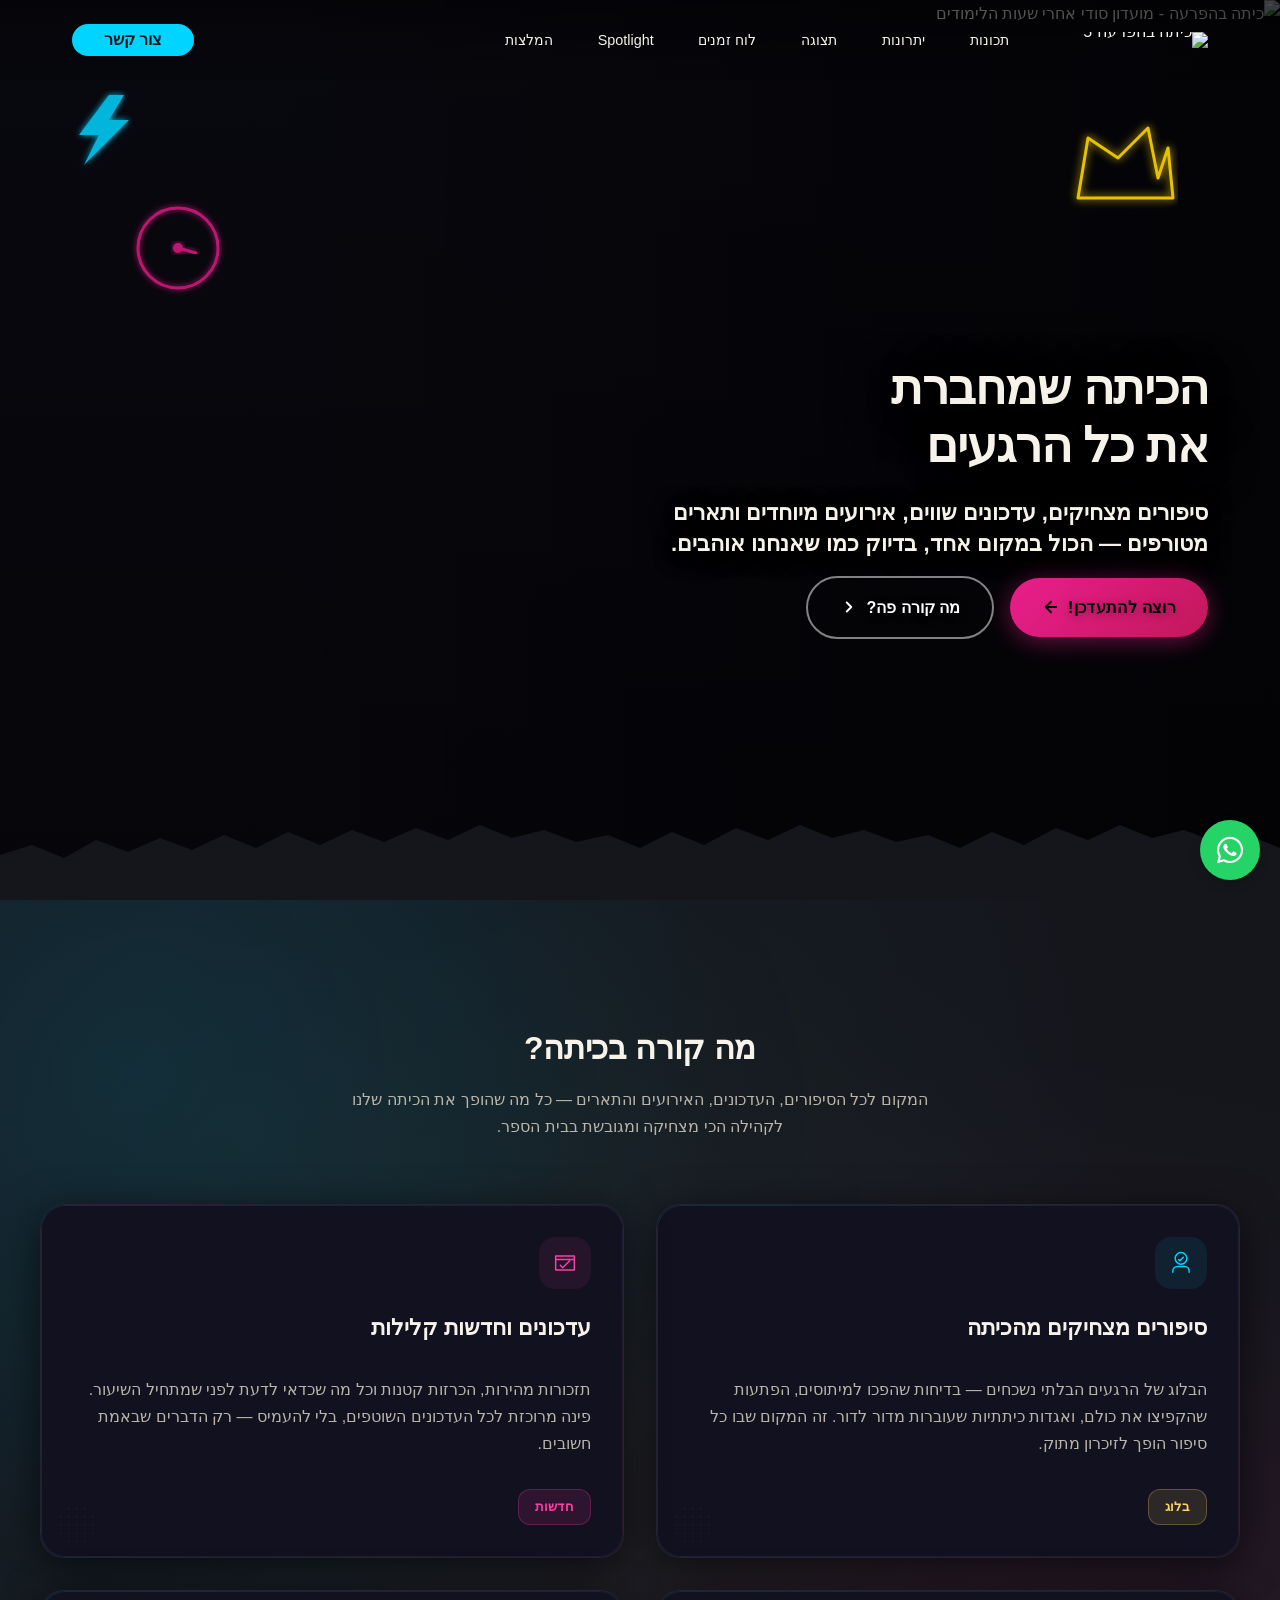
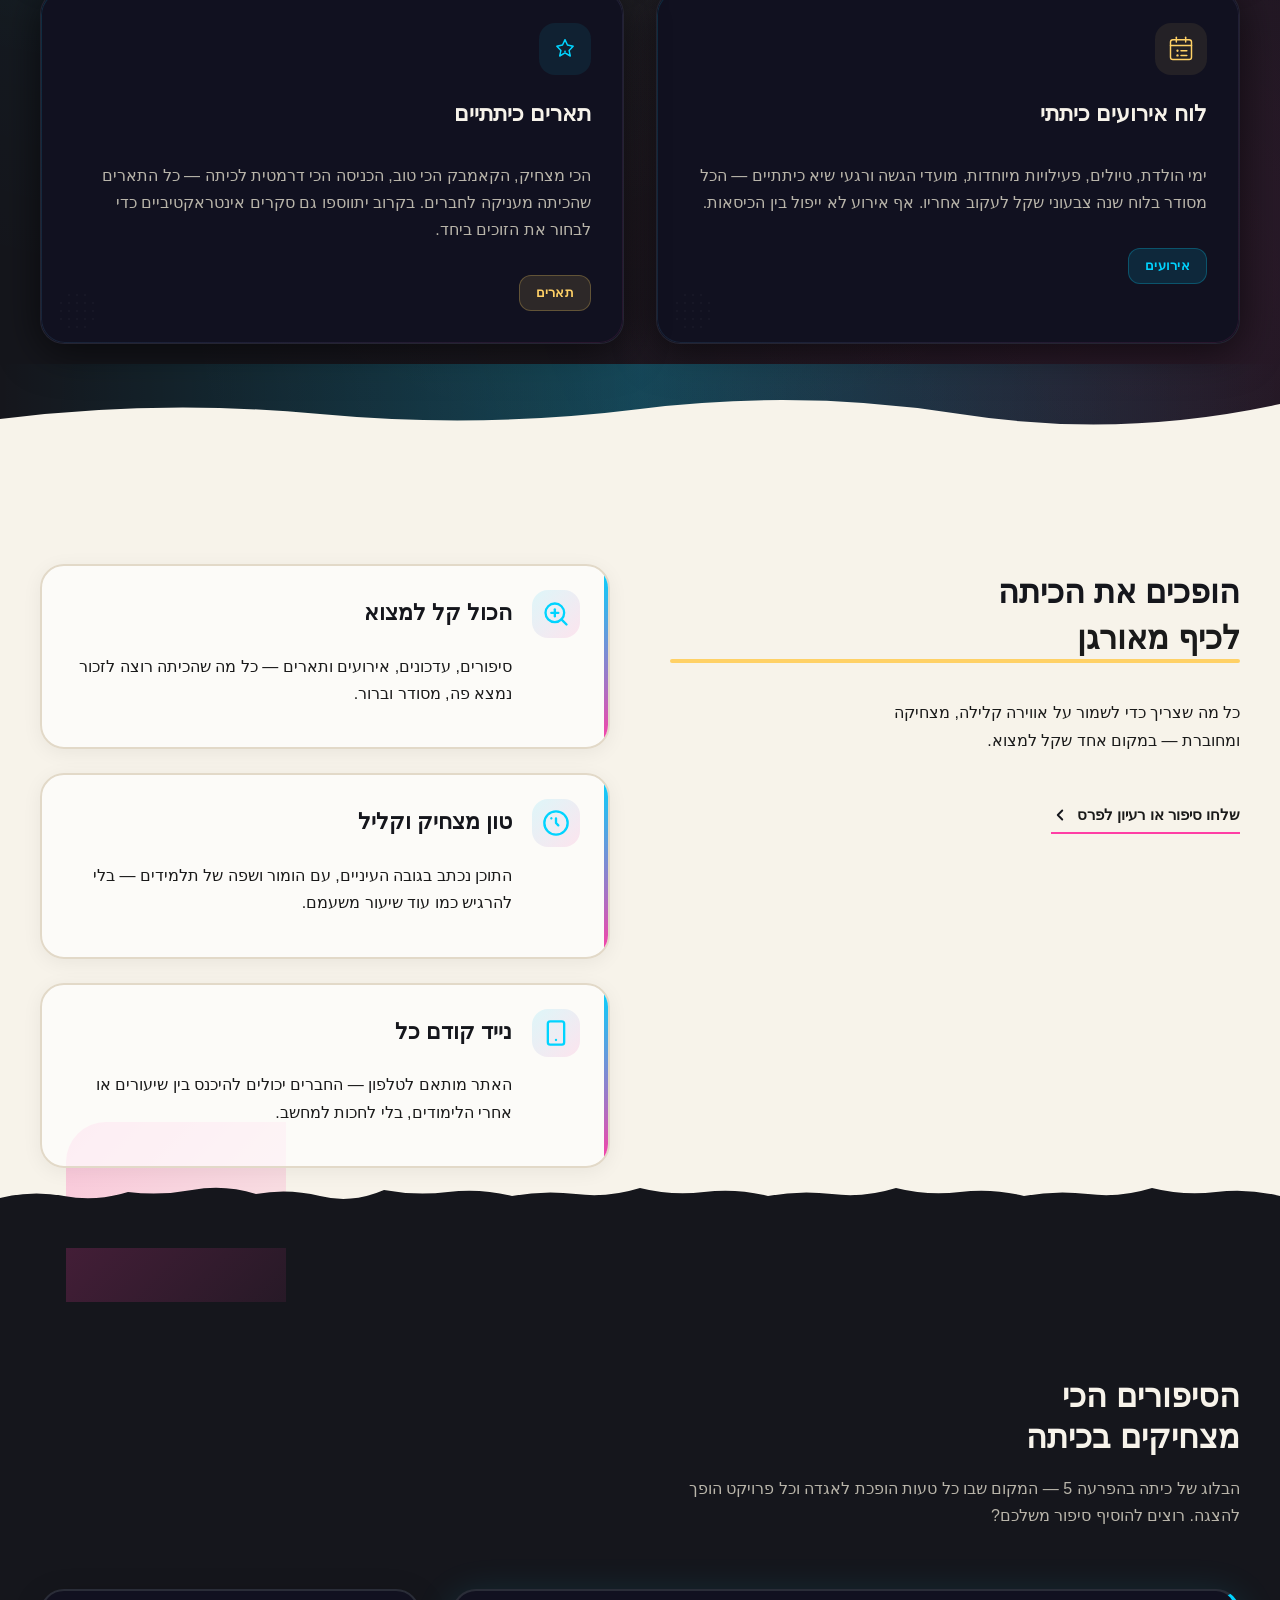
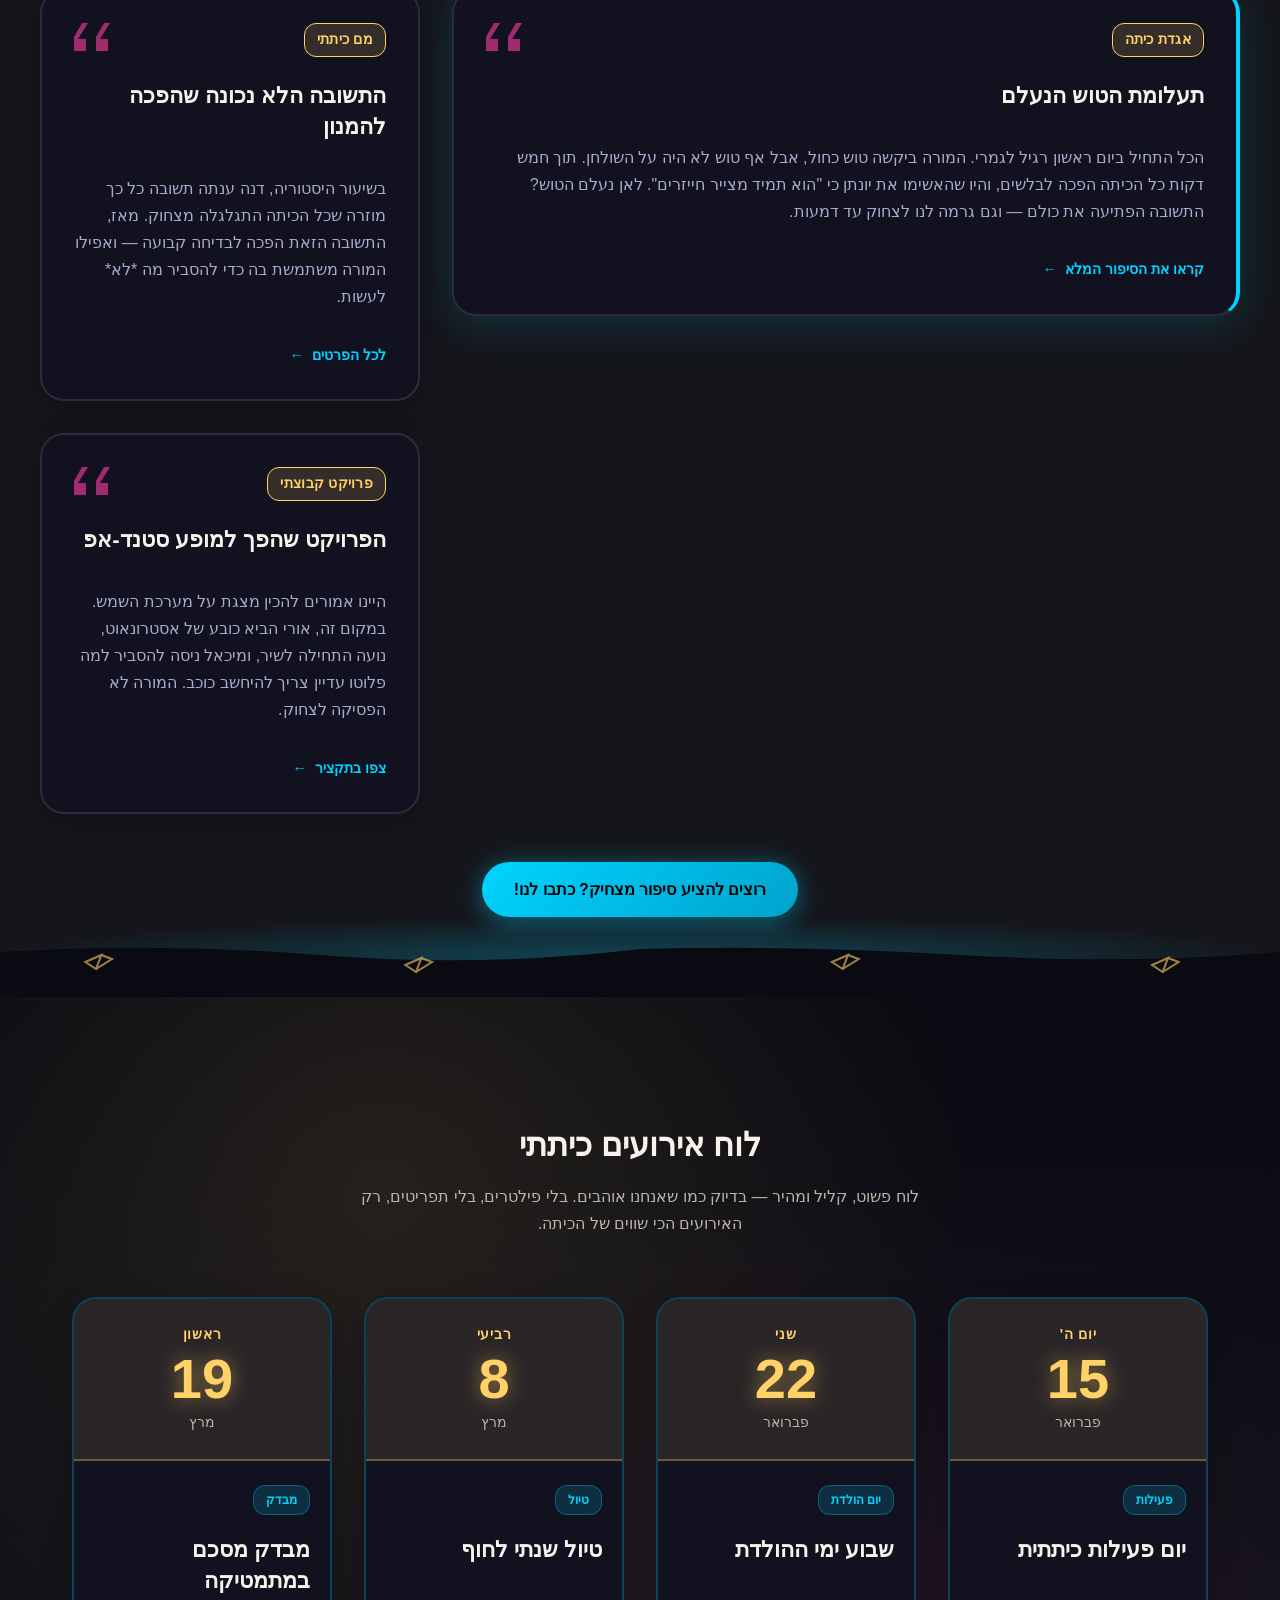
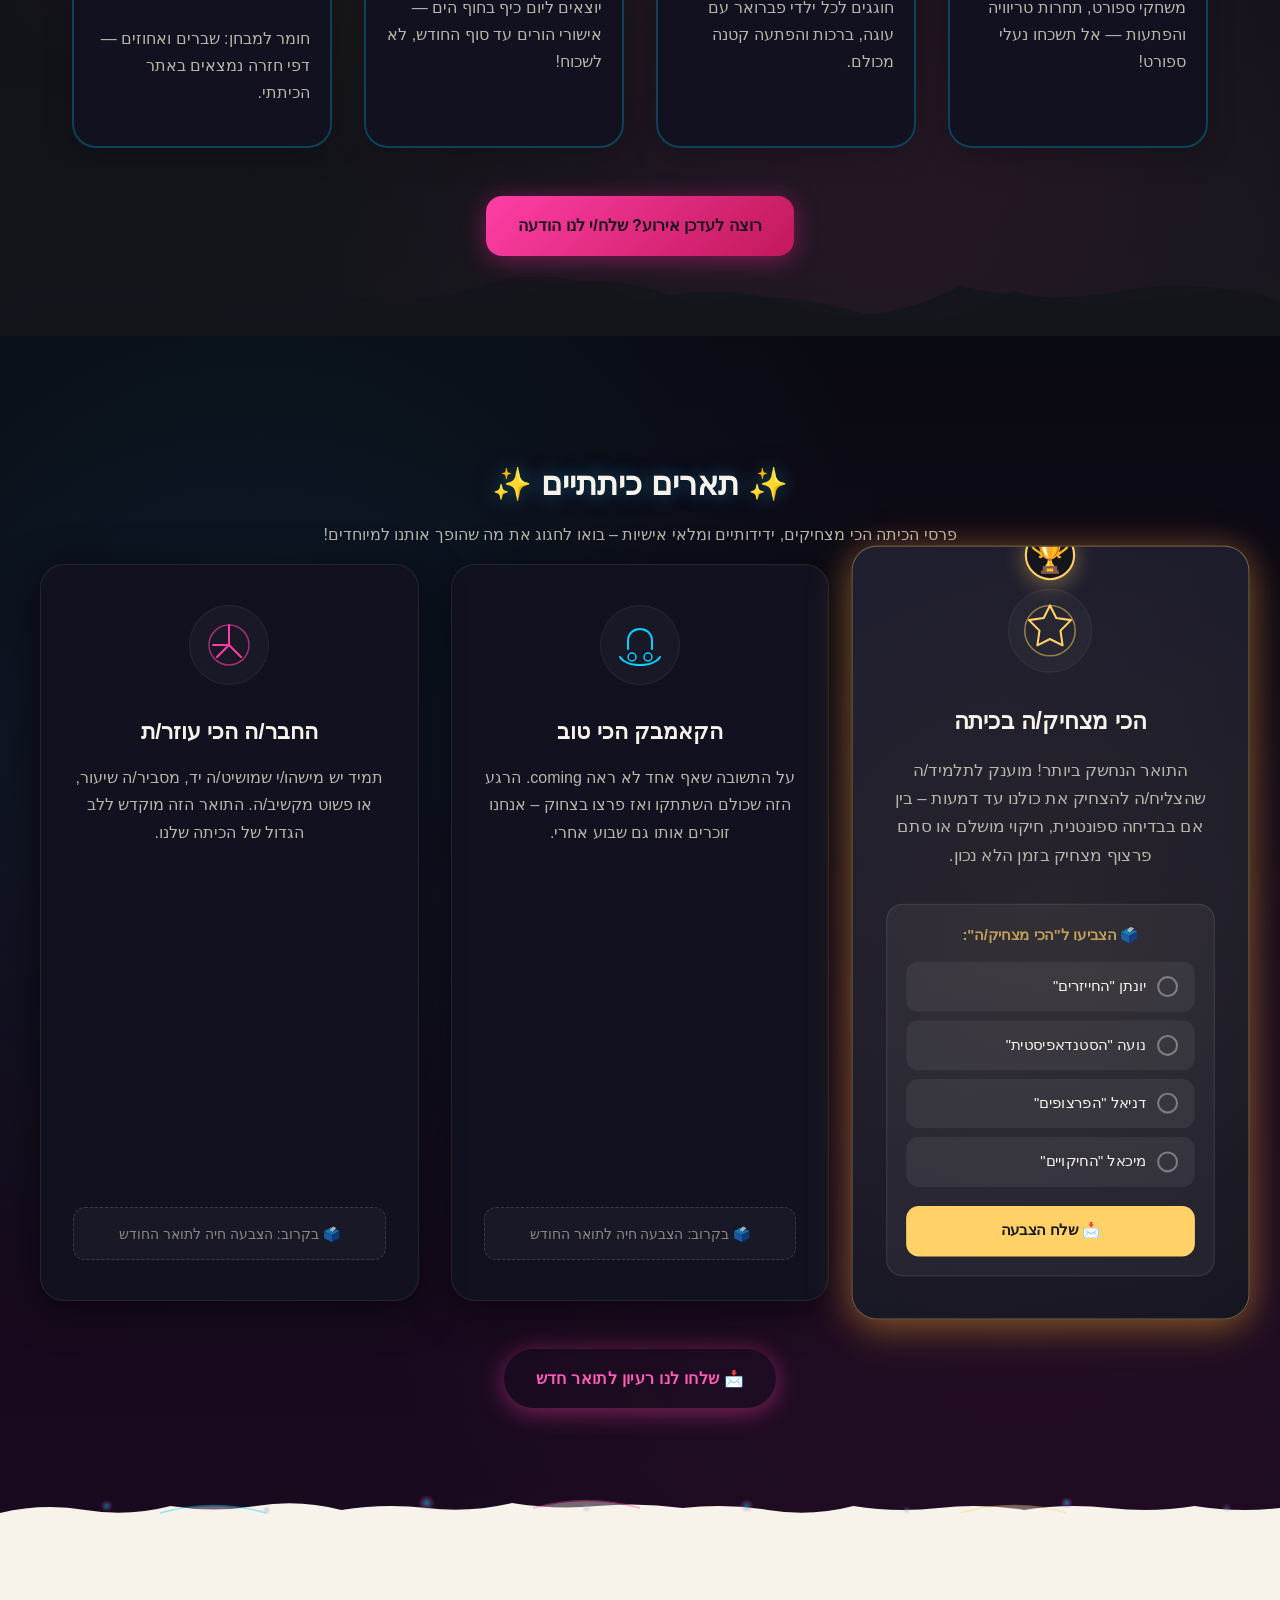
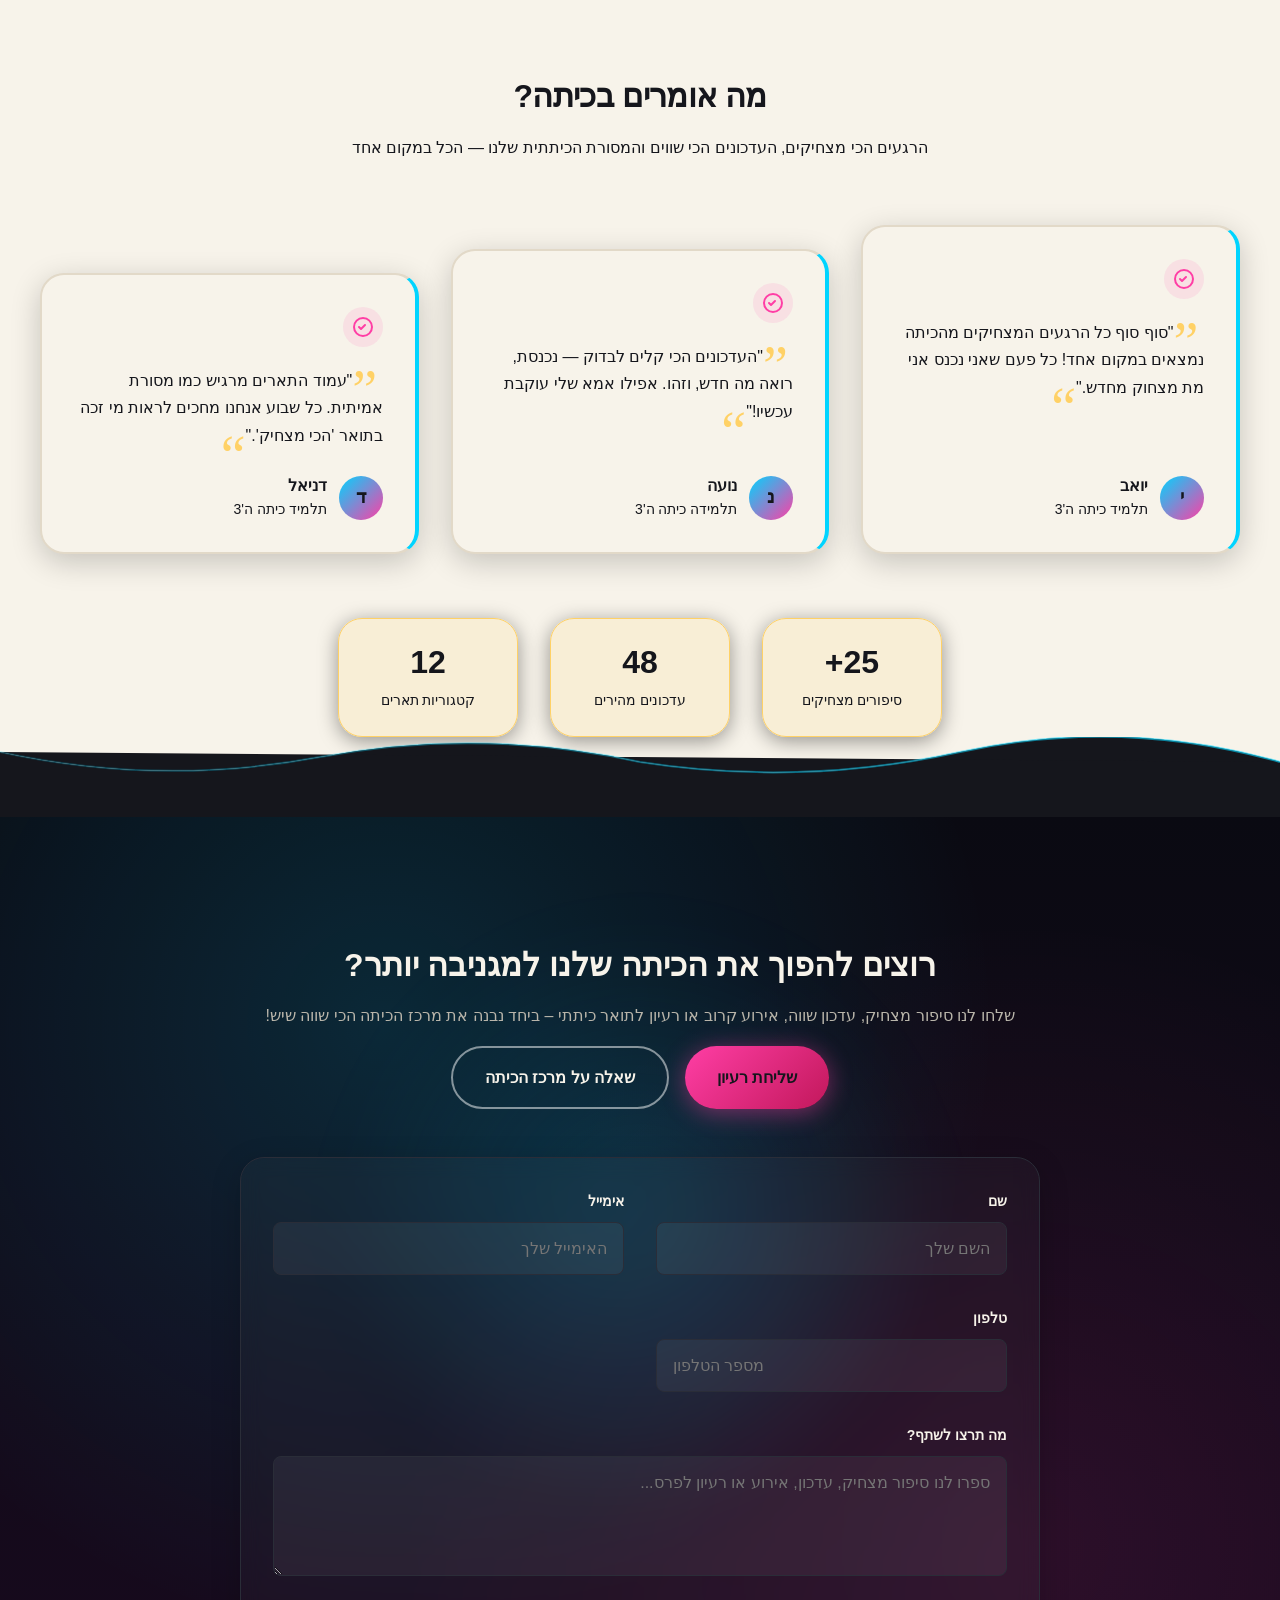
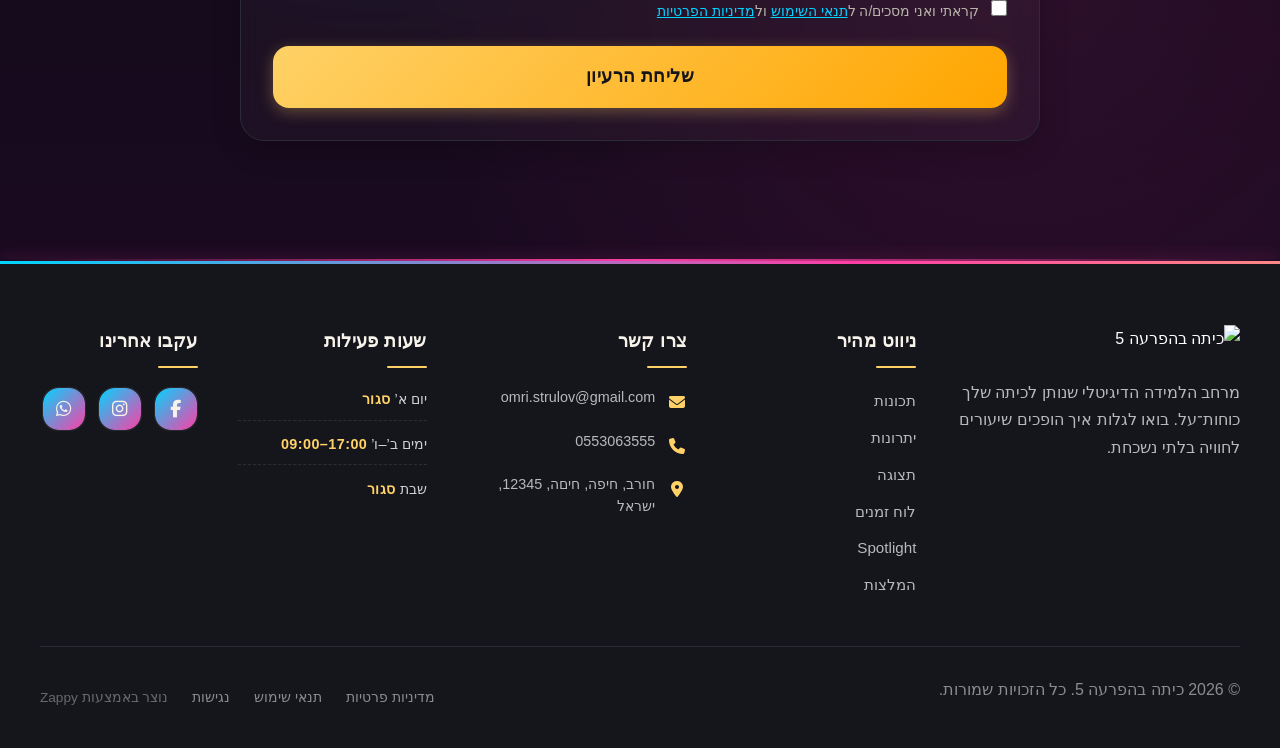
==== commit e4684556: "Background sync: Progressive GitHub Sync" ====
--- a/public/index.html
+++ b/public/index.html
@@ -1 +1 @@
-<!doctype html><html dir="rtl" lang="he"><head><meta charset="UTF-8"><meta content="width=device-width,initial-scale=1" name="viewport"><meta content="index, follow" name="robots"><title>היכנסו לעולם הכי מצחיק של כיתה — כיתה בהפרעה 5</title><meta content="גלו אתר כיתתי קורע מצחוק עם סיפורים מהכיתה, לוח אירועים ופרסי תלמידים יצירתיים כמו &#39;המצחיקן של החודש&#39;. מקום מפגש דיגיטלי לחברים שאוהבים לצחוק ולהתעדכן בכל מה שקורה אצלנו בכיתה." name="description"><meta content="כיתה, כיתה בהפרעה, סיפורים מהכיתה, חברים, אתר כיתתי" name="keywords"><link href="/assets/favicon.ico" rel="icon" type="image/x-icon"><link href="/assets/favicon-16x16.png" rel="icon" type="image/png" sizes="16x16"><link href="/assets/favicon-32x32.png" rel="icon" type="image/png" sizes="32x32"><link href="/assets/favicon-48x48.png" rel="icon" type="image/png" sizes="48x48"><link href="/assets/favicon-192x192.png" rel="icon" type="image/png" sizes="192x192"><link href="/assets/favicon-512x512.png" rel="icon" type="image/png" sizes="512x512"><link href="/assets/apple-touch-icon.png" rel="apple-touch-icon"><script>!function(){"use strict";var t="5af81c99-17a3-4903-a845-6a525ff76e8c",e="https://api.zappy5.com/api/analytics/track",a=18e5,n=2592e6,o=!0,i=!0,r=!0;var s=function(){var e="zappy_visitor_"+t,a=null;try{if(a=localStorage.getItem(e)){var o=JSON.parse(a),i=Date.now();if(i-o.created<n)return o.lastSeen=i,localStorage.setItem(e,JSON.stringify(o)),o.id}}catch(t){console.warn("Zappy Analytics: LocalStorage not available")}var r="zv_"+Date.now()+"_"+Math.random().toString(36).substr(2,9);try{localStorage.setItem(e,JSON.stringify({id:r,created:Date.now(),lastSeen:Date.now()}))}catch(t){}return r}(),c=function(){var e="zappy_session_"+t,n=null;try{if(n=sessionStorage.getItem(e)){var o=JSON.parse(n),i=Date.now();if(i-o.timestamp<a)return o.timestamp=i,sessionStorage.setItem(e,JSON.stringify(o)),o.id}}catch(t){console.warn("Zappy Analytics: SessionStorage not available")}var r="zs_"+Date.now()+"_"+Math.random().toString(36).substr(2,9);try{sessionStorage.setItem(e,JSON.stringify({id:r,timestamp:Date.now()}))}catch(t){}return r}();function l(a,n){n=n||{};var o={website_id:t,event_type:a,page_path:window.location.pathname,referrer:document.referrer||"direct",visitor_id:s,session_id:c,metadata:n};if(navigator.sendBeacon){var i=new Blob([JSON.stringify(o)],{type:"application/json"});navigator.sendBeacon(e,i)}else fetch(e,{method:"POST",headers:{"Content-Type":"application/json"},body:JSON.stringify(o),keepalive:!0}).catch(function(t){console.warn("Zappy Analytics: Failed to track event",t)})}o&&l("pageview",{title:document.title,url:window.location.href}),i&&document.addEventListener("click",function(t){var e=t.target;if("BUTTON"===e.tagName||e.closest("button")){var a="BUTTON"===e.tagName?e:e.closest("button");l("click",{element:"button",text:a.textContent.trim().substring(0,100),id:a.id||null,class:a.className||null})}else if("A"===e.tagName||e.closest("a")){var n="A"===e.tagName?e:e.closest("a");l("navigation",{element:"link",text:n.textContent.trim().substring(0,100),href:n.href,external:n.hostname!==window.location.hostname})}},!0),r&&document.addEventListener("submit",function(t){var e=t.target;l("form_submit",{form_id:e.id||null,form_name:e.name||null,form_action:e.action||null,form_method:e.method||"GET"})},!0);var m=Date.now();window.addEventListener("beforeunload",function(){l("page_unload",{time_on_page:Math.floor((Date.now()-m)/1e3),page_path:window.location.pathname})}),window.zappyAnalytics={track:l,getVisitorId:function(){return s},getSessionId:function(){return c}}}()</script><meta content="היכנסו לעולם הכי מצחיק של כיתה — כיתה בהפרעה 5" property="og:title"><meta content="גלו אתר כיתתי קורע מצחוק עם סיפורים מהכיתה, לוח אירועים ופרסי תלמידים יצירתיים כמו &#39;המצחיקן של החודש&#39;. מקום מפגש דיגיטלי לחברים שאוהבים לצחוק ולהתעדכן בכל מה שקורה אצלנו בכיתה." property="og:description"><meta content="summary_large_image" name="twitter:card"><meta content="היכנסו לעולם הכי מצחיק של כיתה — כיתה בהפרעה 5" name="twitter:title"><meta content="גלו אתר כיתתי קורע מצחוק עם סיפורים מהכיתה, לוח אירועים ופרסי תלמידים יצירתיים כמו &#39;המצחיקן של החודש&#39;. מקום מפגש דיגיטלי לחברים שאוהבים לצחוק ולהתעדכן בכל מה שקורה אצלנו בכיתה." name="twitter:description"><meta content="website" property="og:type"><meta content="he_IL" property="og:locale"><link href="https://cdnjs.cloudflare.com/ajax/libs/font-awesome/6.4.0/css/all.min.css" rel="stylesheet"><style>.skip-link{position:absolute;top:0;left:0;transform:translateY(-200%);padding:12px 18px;background:var(--bg-dark,#1a1a1a);color:var(--text-light,#fff);font-weight:600;border-radius:0 0 8px 0;z-index:10000}.skip-link:focus{transform:none;outline:2px solid var(--ring,#fff);outline-offset:2px}:focus-visible{outline:2px solid var(--ring,currentColor);outline-offset:3px}</style><link href="/assets/favicon.ico" rel="icon" type="image/x-icon"><link href="/assets/favicon-16x16.png" rel="icon" type="image/png" sizes="16x16"><link href="/assets/favicon-32x32.png" rel="icon" type="image/png" sizes="32x32"><link href="/assets/favicon-48x48.png" rel="icon" type="image/png" sizes="48x48"><link href="/assets/favicon-192x192.png" rel="icon" type="image/png" sizes="192x192"><link href="/assets/favicon-512x512.png" rel="icon" type="image/png" sizes="512x512"><link href="/assets/apple-touch-icon.png" rel="apple-touch-icon"><link href="https://cdn.jsdelivr.net/npm/vanilla-cookieconsent@3/dist/cookieconsent.css" rel="stylesheet"><script src="https://cdn.jsdelivr.net/npm/vanilla-cookieconsent@3/dist/cookieconsent.umd.js"></script><script src="https://cdn.jsdelivr.net/gh/mickidum/acc_toolbar/acctoolbar/acctoolbar.min.js"></script><link href="/styles.css" rel="stylesheet"><script>window.ZAPPY_WEBSITE_ID="5af81c99-17a3-4903-a845-6a525ff76e8c",window.ZAPPY_API_BASE="https://api.zappy5.com"</script><style id="zappy-dropdown-submenu-styles">#navMenu li:has(.sub-menu),.nav-menu li:has(.sub-menu),.navbar li:has(.sub-menu),nav li:has(.sub-menu){position:relative}#navMenu .sub-menu,.nav-menu .sub-menu,.navbar .sub-menu,nav .sub-menu{display:block!important;position:absolute!important;top:100%;left:0;min-width:220px;background:#fff;border-radius:8px;box-shadow:0 8px 25px rgba(0,0,0,.15);padding:8px 0;opacity:0;visibility:hidden;transform:translateY(10px);transition:all .3s ease;z-index:1000;list-style:none;pointer-events:none}#navMenu li:hover>.sub-menu,.nav-menu li:hover>.sub-menu,.navbar li:hover>.sub-menu,nav li:hover>.sub-menu{opacity:1!important;visibility:visible!important;transform:translateY(0)!important;pointer-events:auto!important}.sub-menu li{list-style:none;margin:0;padding:0}.sub-menu a{display:block!important;padding:10px 16px!important;color:var(--text-dark,#333)!important;font-weight:500;text-decoration:none;white-space:nowrap;transition:background-color .2s}.sub-menu .zappy-nav-child>a{padding-left:28px!important;font-size:.9em!important;opacity:.85!important}[dir=rtl] .sub-menu .zappy-nav-child>a,html[lang=ar] .sub-menu .zappy-nav-child>a,html[lang=he] .sub-menu .zappy-nav-child>a{padding-left:10px!important;padding-right:28px!important}.sub-menu .zappy-nav-parent>a{font-weight:600!important}.sub-menu a:hover{background-color:#f5f5f5}[dir=rtl] .nav-menu .sub-menu,[dir=rtl] .navbar .sub-menu,[dir=rtl] nav .sub-menu,html[lang=ar] .nav-menu .sub-menu,html[lang=ar] .navbar .sub-menu,html[lang=ar] nav .sub-menu,html[lang=he] .nav-menu .sub-menu,html[lang=he] .navbar .sub-menu,html[lang=he] nav .sub-menu{left:auto!important;right:0!important}.sub-menu:empty,.sub-menu:not(:has(li)):not(:has(> a)),.sub-menu:not(:has(li:not(.zappy-hidden-menu-item))):not(:has(> a)){display:none!important;opacity:0!important;visibility:hidden!important;pointer-events:none!important}li:has(.menu-group-title):hover>.sub-menu{opacity:1!important;visibility:visible!important;transform:translateY(0)!important;pointer-events:auto!important}#navMenu>li>.menu-group-title,.nav-menu>li>.menu-group-title{display:inline-block;padding:.5rem 1rem;cursor:default;user-select:none}@media (max-width:768px){#navMenu .sub-menu,.nav-menu .sub-menu,.navbar .sub-menu,nav .sub-menu{position:static!important;transform:none!important;box-shadow:none!important;background:0 0!important;max-height:0;overflow:hidden;opacity:0;visibility:hidden;transition:max-height .3s ease,opacity .3s ease;padding:0!important;border-radius:0!important}#navMenu .sub-menu.mobile-expanded,.nav-menu .sub-menu.mobile-expanded,.navbar .sub-menu.mobile-expanded{max-height:none!important;overflow-y:visible!important;opacity:1!important;visibility:visible!important;padding:8px 0 8px 16px!important}[dir=rtl] .sub-menu.mobile-expanded,html[lang=he] .sub-menu.mobile-expanded{padding:8px 16px 8px 0!important}#navMenu li:hover>.sub-menu,.nav-menu li:hover>.sub-menu,.navbar li:hover>.sub-menu,nav li:hover>.sub-menu{opacity:0;visibility:hidden;pointer-events:none}#navMenu li>.sub-menu.mobile-expanded,.nav-menu li>.sub-menu.mobile-expanded,.navbar li>.sub-menu.mobile-expanded,nav li>.sub-menu.mobile-expanded{opacity:1!important;visibility:visible!important;pointer-events:auto!important}#navMenu li:has(.sub-menu),.nav-menu li:has(.sub-menu),.navbar li:has(.sub-menu),nav li:has(.sub-menu){display:flex!important;flex-wrap:wrap!important;align-items:center!important;position:relative!important;min-height:44px!important}#navMenu li:has(.sub-menu)>a,.nav-menu li:has(.sub-menu)>a,.navbar li:has(.sub-menu)>a,nav li:has(.sub-menu)>a{flex:1!important;min-width:0!important}#navMenu li:has(.sub-menu)>.menu-group-title,.nav-menu li:has(.sub-menu)>.menu-group-title,.navbar li:has(.sub-menu)>.menu-group-title,nav li:has(.sub-menu)>.menu-group-title{flex:1!important;min-width:0!important;padding:0!important;line-height:inherit!important}#navMenu li:has(.sub-menu)>.sub-menu,.nav-menu li:has(.sub-menu)>.sub-menu,.navbar li:has(.sub-menu)>.sub-menu,nav li:has(.sub-menu)>.sub-menu{flex-basis:100%!important;width:100%!important}#navMenu li:has(.sub-menu)>a [class*=arrow],#navMenu li:has(.sub-menu)>a [class*=chevron],.nav-menu li:has(.sub-menu)>a .fa-angle-down,.nav-menu li:has(.sub-menu)>a .fa-chevron-down,.nav-menu li:has(.sub-menu)>a [class*=arrow],.nav-menu li:has(.sub-menu)>a [class*=chevron],nav li:has(.sub-menu)>a [class*=arrow],nav li:has(.sub-menu)>a [class*=chevron]{display:none!important;visibility:hidden!important}.mobile-submenu-toggle{display:flex!important;align-items:center!important;justify-content:center!important;width:44px!important;height:auto!important;background:0 0!important;border:none!important;cursor:pointer!important;color:var(--text-light)!important;position:static!important;flex-shrink:0!important;align-self:stretch!important;z-index:2!important;padding:0!important;margin:0!important}.mobile-submenu-toggle::after{content:''!important;width:0!important;height:0!important;border-left:6px solid transparent!important;border-right:6px solid transparent!important;border-top:7px solid currentColor!important;transition:transform .3s ease!important}.mobile-submenu-toggle.expanded::after{transform:rotate(180deg)!important}.sub-menu a{padding:10px 0!important;display:block!important;color:var(--text-light)!important;white-space:normal!important}.sub-menu .zappy-nav-child>a{padding-left:28px!important;font-size:.9em!important;opacity:.85!important}[dir=rtl] .sub-menu .zappy-nav-child>a,html[lang=ar] .sub-menu .zappy-nav-child>a,html[lang=he] .sub-menu .zappy-nav-child>a{padding-left:0!important;padding-right:28px!important}.sub-menu .zappy-nav-parent>a{font-weight:600!important}#navMenu.active,.nav-menu.active{max-width:100vw!important;overflow-x:hidden!important;box-sizing:border-box!important}.navbar .sub-menu li a,.zappy-products-dropdown .sub-menu a,nav.navbar .sub-menu li a{color:var(--text-light)!important}}@media (min-width:769px){.mobile-submenu-toggle{display:none!important}}</style><style id="zappy-widget-visibility">html[dir=rtl] .whatsapp-float{right:20px!important;left:auto!important}html:not([dir]) .whatsapp-float,html[dir=ltr] .whatsapp-float{left:20px!important;right:auto!important}html[dir=rtl] #mic-access-tool-general-button,html[dir=rtl] #mic-init-access-tool #mic-access-tool-general-button,html[dir=rtl] #mic-init-access-tool .mic-access-tool-general-button,html[dir=rtl] ._access-icon,html[dir=rtl] .mic-access-tool-general-button{left:20px!important;right:auto!important}html:not([dir]) #mic-access-tool-general-button,html:not([dir]) #mic-init-access-tool #mic-access-tool-general-button,html:not([dir]) #mic-init-access-tool .mic-access-tool-general-button,html:not([dir]) ._access-icon,html:not([dir]) .mic-access-tool-general-button,html[dir=ltr] #mic-access-tool-general-button,html[dir=ltr] #mic-init-access-tool #mic-access-tool-general-button,html[dir=ltr] #mic-init-access-tool .mic-access-tool-general-button,html[dir=ltr] ._access-icon,html[dir=ltr] .mic-access-tool-general-button{right:20px!important;left:auto!important}@media (max-width:768px){.whatsapp-float{display:flex!important}}@media (min-width:769px){.whatsapp-float{display:flex!important}}@media (max-width:768px){#mic-access-tool-general-button,#mic-init-access-tool #mic-access-tool-general-button,#mic-init-access-tool .mic-access-tool-general-button,._access-icon,.mic-access-tool-general-button{display:flex!important;visibility:visible!important;opacity:1!important;pointer-events:auto!important}#mic-access-tool-box.opened-mic-access-tool,#mic-init-access-tool #mic-access-tool-box.opened-mic-access-tool,.mic-access-tool-box.opened-mic-access-tool{visibility:visible!important;opacity:1!important;pointer-events:auto!important}}@media (min-width:769px){#mic-access-tool-general-button,#mic-init-access-tool #mic-access-tool-general-button,#mic-init-access-tool .mic-access-tool-general-button,._access-icon,.mic-access-tool-general-button{display:flex!important;visibility:visible!important;opacity:1!important;pointer-events:auto!important}#mic-access-tool-box.opened-mic-access-tool,#mic-init-access-tool #mic-access-tool-box.opened-mic-access-tool,.mic-access-tool-box.opened-mic-access-tool{visibility:visible!important;opacity:1!important;pointer-events:auto!important}}</style></head><body><a href="#main" class="skip-link">דלג לתוכן הראשי</a><nav class="navbar" dir="rtl"><button class="mobile-toggle" aria-label="Menu" id="mobileToggle"><svg viewBox="0 0 24 24" fill="none" class="hamburger-icon" width="24" height="24"><path d="M3 12h18M3 6h18M3 18h18" stroke="currentColor" stroke-width="2" stroke-linecap="round"></path></svg> <svg viewBox="0 0 24 24" fill="none" style="display:none" class="close-icon" height="24" width="24"><path d="M18 6L6 18M6 6l12 12" stroke="currentColor" stroke-width="2" stroke-linecap="round"></path></svg></button> <button class="phone-header-btn" aria-label="Call" data-phone="0553063555"><svg viewBox="0 0 24 24" fill="currentColor" width="20" height="20"><path d="M22 16.92v3a2 2 0 0 1-2.18 2 19.79 19.79 0 0 1-8.63-3.07 19.5 19.5 0 0 1-6-6 19.79 19.79 0 0 1-3.07-8.67A2 2 0 0 1 4.11 2h3a2 2 0 0 1 2 1.72 12.84 12.84 0 0 0 .7 2.81 2 2 0 0 1-.45 2.11L8.09 9.91a16 16 0 0 0 6 6l1.27-1.27a2 2 0 0 1 2.11-.45 12.84 12.84 0 0 0 2.81.7A2 2 0 0 1 22 16.92z"></path></svg></button><div class="nav-container"><div class="nav-right-group"><div class="nav-brand"><a href="/" class="logo-link"><img alt="כיתה בהפרעה 5" class="logo" src="/assets/site-----image-1.webp"></a></div><ul class="nav-menu" id="navMenu"><li><a href="#features">תכונות</a></li><li><a href="#benefits">יתרונות</a></li><li><a href="#showcase">תצוגה</a></li><li><a href="#schedule">לוח זמנים</a></li><li><a href="#spotlight">Spotlight</a></li><li><a href="#testimonials">המלצות</a></li><li class="mobile-contact-link nav-cta-mobile-item"><a href="#cta" class="nav-cta-btn">צור קשר</a></li></ul></div><div class="nav-cta-container"><a href="#cta" class="nav-cta-btn">צור קשר</a></div></div></nav><script>window.addEventListener("load",function(){const e=document.querySelector(".navbar, nav, header");if(!e)return void console.log("[Navbar] Navbar element not found");let t=document.getElementById("mobileToggle")||document.querySelector(".mobile-toggle")||document.querySelector(".hamburger")||document.querySelector(".hamburger-menu")||document.querySelector(".menu-toggle")||document.querySelector(".burger-menu")||document.querySelector('[aria-label="Menu"]')||document.querySelector('[aria-label="תפריט"]');const o=document.querySelector(".phone-header-btn"),n=window.getComputedStyle(e);let r=n.backgroundColor;if(console.log("[Navbar] Initial navbar background:",r),"transparent"===r||"rgba(0, 0, 0, 0)"===r||r.startsWith("rgba")&&r.includes(", 0)")){const e=n.backgroundImage;if(e&&"none"!==e)console.log("[Navbar] Navbar has background image/gradient, using dark text"),r="rgb(240, 240, 240)";else{const e=window.getComputedStyle(document.body).backgroundColor;console.log("[Navbar] Navbar transparent, using body background:",e),r=e}}const a=r.match(/\d+/g);if(a&&a.length>=3){const e=(.299*parseInt(a[0])+.587*parseInt(a[1])+.114*parseInt(a[2]))/255;console.log("[Navbar] Mobile button colors preserved from Claude CSS (luminance:",e.toFixed(2)+")");const n=document.createElement("style");n.id="zappy-mobile-nav-fix";document.documentElement.lang;document.documentElement.dir,n.textContent='\n        /* Hide mobile buttons on desktop, show only on mobile */\n        @media (min-width: 769px) {\n          .mobile-toggle,\n          .phone-header-btn {\n            display: none !important;\n          }\n        }\n        \n        /* Show and position mobile buttons correctly on mobile */\n        @media (max-width: 768px) {\n          .navbar,\n          nav.navbar {\n            min-height: 70px !important;\n          }\n\n          .mobile-toggle,\n          .phone-header-btn {\n            position: absolute !important;\n            top: 0 !important;\n            bottom: 0 !important;\n            margin-top: auto !important;\n            margin-bottom: auto !important;\n            transform: none !important;\n            z-index: 1001 !important;\n            display: flex !important;\n            align-items: center !important;\n            justify-content: center !important;\n            width: 36px !important;\n            height: 36px !important;\n            border-radius: 50% !important;\n            border: none !important;\n            cursor: pointer !important;\n            padding: 6px !important;\n            background: none !important;\n            color: var(--nav-text, var(--text-light)) !important;\n            touch-action: manipulation !important;\n            -webkit-tap-highlight-color: transparent !important;\n          }\n\n          html[data-zappy-site-type="ecommerce"] .phone-header-btn,\n          body[data-zappy-site-type="ecommerce"] .phone-header-btn,\n          html[data-zappy-site-type="ecommerce"] header .phone-header-btn,\n          html[data-zappy-site-type="ecommerce"] nav .phone-header-btn {\n            display: none !important;\n            visibility: hidden !important;\n            width: 0 !important;\n            height: 0 !important;\n            min-width: 0 !important;\n            overflow: hidden !important;\n          }\n          \n          /* LTR positioning (default): hamburger LEFT, phone RIGHT */\n          html:not([dir="rtl"]):not([lang="he"]):not([lang="ar"]) .mobile-toggle,\n          html[dir="ltr"] .mobile-toggle {\n            left: 12px !important;\n            right: auto !important;\n          }\n          html:not([dir="rtl"]):not([lang="he"]):not([lang="ar"]) .phone-header-btn,\n          html[dir="ltr"] .phone-header-btn {\n            right: 12px !important;\n            left: auto !important;\n          }\n          \n          /* RTL positioning: hamburger RIGHT, phone LEFT */\n          html[dir="rtl"] .mobile-toggle,\n          html[lang="he"] .mobile-toggle,\n          html[lang="ar"] .mobile-toggle {\n            right: 12px !important;\n            left: auto !important;\n          }\n          html[dir="rtl"] .phone-header-btn,\n          html[lang="he"] .phone-header-btn,\n          html[lang="ar"] .phone-header-btn {\n            left: 12px !important;\n            right: auto !important;\n          }\n          \n          /* CRITICAL: Ensure nav-container has min-height on mobile */\n          /* All children are positioned absolutely/fixed on mobile, so height:auto collapses to 0 */\n          .nav-container {\n            min-height: 70px !important;\n            position: relative !important;\n          }\n          \n          /* Ensure SVG icons are properly sized and inherit color */\n          .mobile-toggle svg,\n          .phone-header-btn svg {\n            width: 24px !important;\n            height: 24px !important;\n            /* Don\'t force display - let JavaScript control hamburger/close toggle */\n          }\n          \n          /* Reset nav-cta-container on mobile - remove desktop box-shadow/padding */\n          /* that creates a visible ghost box when CTA button is hidden */\n          .nav-cta-container {\n            box-shadow: none !important;\n            padding: 0 !important;\n          }\n          \n          /* Hide nav-cta-container entirely on mobile when there\'s no lang-switcher */\n          /* (only the CTA button is inside, and it\'s hidden on mobile) */\n          .nav-cta-container:not(:has(.lang-switcher)) {\n            display: none !important;\n          }\n          \n          /* CRITICAL: Prevent hero image fade gradient from bleeding over headline text */\n          /* The .image-fade-gradient has bottom: -30px (extends below parent) */\n          /* On mobile stacked layout, this overlaps the h1 text below the image */\n          .hero-image-column {\n            overflow: hidden !important;\n          }\n          .image-fade-gradient {\n            bottom: 0 !important;\n          }\n          \n          /* Hide desktop language switcher on mobile - hamburger menu handles it */\n          /* High specificity to override stored CSS */\n          .lang-switcher,\n          .nav-cta-container .lang-switcher,\n          .nav-container .lang-switcher,\n          .navbar .lang-switcher,\n          .navbar .nav-cta-container .lang-switcher {\n            display: none !important;\n          }\n        }\n      ';const r=document.getElementById("zappy-mobile-nav-fix");r&&r.remove(),document.head.appendChild(n),console.log("[Navbar] Critical CSS injected for mobile nav positioning");const i=window.innerWidth<=768;if(t){const e=t.querySelector(".hamburger-icon"),o=t.querySelector(".close-icon");e&&(e.style.setProperty("width","24px","important"),e.style.setProperty("height","24px","important"),e.style.setProperty("display","block","important")),o&&(o.style.setProperty("width","24px","important"),o.style.setProperty("height","24px","important"),o.style.setProperty("display","none","important")),i?(t.style.setProperty("position","absolute","important"),t.style.setProperty("top","0","important"),t.style.setProperty("bottom","0","important"),t.style.setProperty("margin-top","auto","important"),t.style.setProperty("margin-bottom","auto","important"),t.style.setProperty("transform","none","important"),t.style.setProperty("z-index","1001","important"),t.style.removeProperty("left"),t.style.removeProperty("right"),console.log("[Navbar] Mobile toggle positioning applied (mobile viewport)")):(t.style.removeProperty("position"),t.style.removeProperty("top"),t.style.removeProperty("transform"),t.style.removeProperty("z-index"),t.style.removeProperty("left"),t.style.removeProperty("right"),console.log("[Navbar] Desktop viewport - cleared mobile toggle inline positioning"))}if(o){const e=o.querySelector("svg");e&&(e.style.width="24px",e.style.height="24px",e.setAttribute("width","24"),e.setAttribute("height","24")),i?(o.style.setProperty("position","absolute","important"),o.style.setProperty("top","0","important"),o.style.setProperty("bottom","0","important"),o.style.setProperty("margin-top","auto","important"),o.style.setProperty("margin-bottom","auto","important"),o.style.setProperty("transform","none","important"),o.style.setProperty("z-index","1001","important"),o.style.removeProperty("left"),o.style.removeProperty("right"),console.log("[Navbar] Phone button positioning applied (mobile viewport)")):(o.style.removeProperty("position"),o.style.removeProperty("top"),o.style.removeProperty("transform"),o.style.removeProperty("z-index"),o.style.removeProperty("left"),o.style.removeProperty("right"),console.log("[Navbar] Desktop viewport - cleared phone button inline positioning"))}}else console.log("[Navbar] Could not parse background color:",r);t=document.getElementById("mobileToggle")||document.querySelector(".mobile-toggle")||document.querySelector(".hamburger")||document.querySelector(".hamburger-menu")||document.querySelector(".menu-toggle")||document.querySelector(".burger-menu")||document.querySelector('[aria-label="Menu"]')||document.querySelector('[aria-label="תפריט"]');const i=document.getElementById("navMenu")||document.querySelector(".nav-menu")||document.querySelector(".nav-links")||document.querySelector("nav ul:not(.submenu)");if(!t||!i)return void console.log("[Navbar] Mobile toggle or menu not found:",{toggle:!!t,menu:!!i});i.id||(i.id="navMenu"),console.log("[Navbar] Initializing mobile menu...");const l=t.cloneNode(!0);t.parentNode.replaceChild(l,t);var s=0;function p(e){var t=Date.now();t-s<300||(s=t,function(e){e.preventDefault(),e.stopPropagation();const t=l.querySelector(".hamburger-icon"),o=l.querySelector(".close-icon");i.classList.contains("active")?(i.classList.remove("active"),t&&t.style.setProperty("display","block","important"),o&&o.style.setProperty("display","none","important"),document.body.style.overflow="",document.body.classList.remove("menu-open"),console.log("[Navbar] Menu closed")):(i.classList.add("active"),t&&t.style.setProperty("display","none","important"),o&&o.style.setProperty("display","block","important"),document.body.style.overflow="hidden",document.body.classList.add("menu-open"),console.log("[Navbar] Menu opened"))}(e))}l.addEventListener("click",p),l.addEventListener("touchend",p),document.addEventListener("keydown",function(e){if(("Escape"===e.key||"Esc"===e.key)&&i.classList.contains("active")){const e=l.querySelector(".hamburger-icon"),t=l.querySelector(".close-icon");i.classList.remove("active"),e&&e.style.setProperty("display","block","important"),t&&t.style.setProperty("display","none","important"),document.body.style.overflow="",document.body.classList.remove("menu-open"),console.log("[Navbar] Menu closed (Escape)")}}),i.querySelectorAll("a").forEach(function(e){e.addEventListener("click",function(){if("#"===this.getAttribute("href"))return;const e=l.querySelector(".hamburger-icon"),t=l.querySelector(".close-icon");i.classList.remove("active"),e&&e.style.setProperty("display","block","important"),t&&t.style.setProperty("display","none","important"),document.body.style.overflow="",document.body.classList.remove("menu-open"),console.log("[Navbar] Menu closed (link clicked)")})});var m=i.querySelectorAll(".dropdown-toggle");m.forEach(function(e){e.addEventListener("click",function(e){e.preventDefault(),e.stopPropagation();var t=this.closest(".nav-dropdown");t&&(t.parentNode.querySelectorAll(".nav-dropdown.open").forEach(function(e){e!==t&&e.classList.remove("open")}),t.classList.toggle("open"),console.log("[Navbar] Dropdown toggled:",t.classList.contains("open")?"open":"closed"))})}),document.addEventListener("click",function(e){e.target.closest(".nav-dropdown")||document.querySelectorAll(".nav-dropdown.open").forEach(function(e){e.classList.remove("open")})}),console.log("[Navbar] Dropdown handlers initialized for "+m.length+" dropdowns"),o&&o.addEventListener("click",function(){const e=document.querySelectorAll('a[href^="tel:"]'),t=e.length>0?e[0].getAttribute("href").replace("tel:",""):"0553063555";window.location.href="tel:"+t,console.log("[Navbar] Phone button clicked")}),console.log("[Navbar] Mobile menu initialized successfully")})</script><main id="main"><section class="index-hero-section" data-band-index="0" data-layout-spec="בית-hero" id="hero" data-hero-type="fullscreen-scrim"><div class="index-hero-section__bg-layer"><img alt="כיתה בהפרעה - מועדון סודי אחרי שעות הלימודים" class="index-hero-section__bg-image" src="/assets/site-index-hero-image-1.webp" data-context="A dark, cinematic after-school classroom transformed into a neon clubhouse. Desks are pushed aside, chalkboard glows with cyan and hot pink neon doodles, scattered notebooks on the floor, soft cinematic shadows, and subtle playful doodle energy baked into the photo-like scene. The room feels like a secret after-hours clubhouse for students." data-hero-bg="true" data-placeholder="index-hero-image-1" fetchpriority="high" height="600" loading="eager" width="1200"></div><div class="index-hero-section__scrim" aria-hidden="true"></div><div class="index-hero-section__decorations" aria-hidden="true"><svg viewBox="0 0 120 120" fill="none" xmlns="http://www.w3.org/2000/svg" class="index-hero-section__deco-crown"><path d="M20 90 L30 30 L60 50 L90 20 L100 70 L110 40 L115 90 Z" stroke="#FFD700" stroke-width="3" stroke-linejoin="round" filter="url(#glow-gold)"></path><defs><filter height="140%" id="glow-gold" width="140%" x="-20%" y="-20%"><feGaussianBlur result="blur" stdDeviation="4"></feGaussianBlur><feMerge><feMergeNode in="blur"></feMergeNode><feMergeNode in="SourceGraphic"></feMergeNode></feMerge></filter></defs></svg> <svg viewBox="0 0 80 80" fill="none" xmlns="http://www.w3.org/2000/svg" class="index-hero-section__deco-bolt"><polygon fill="#00D4FF" filter="url(#glow-cyan)" points="45,5 15,45 35,45 20,75 65,30 45,30 60,5"></polygon><defs><filter height="140%" id="glow-cyan" width="140%" x="-20%" y="-20%"><feGaussianBlur result="blur" stdDeviation="3"></feGaussianBlur><feMerge><feMergeNode in="blur"></feMergeNode><feMergeNode in="SourceGraphic"></feMergeNode></feMerge></filter></defs></svg> <svg viewBox="0 0 100 100" fill="none" xmlns="http://www.w3.org/2000/svg" class="index-hero-section__deco-clock"><circle cx="50" cy="50" r="40" stroke="#E91E8C" stroke-width="3" filter="url(#glow-pink)"></circle><line filter="url(#glow-pink)" stroke="#E91E8C" stroke-linecap="round" stroke-width="3" x1="50" x2="50" y1="50" y2="25"></line><line filter="url(#glow-pink)" stroke="#E91E8C" stroke-linecap="round" stroke-width="3" x1="50" x2="68" y1="50" y2="55"></line><circle cx="50" cy="50" r="5" fill="#E91E8C" filter="url(#glow-pink)"></circle><defs><filter height="140%" id="glow-pink" width="140%" x="-20%" y="-20%"><feGaussianBlur result="blur" stdDeviation="3"></feGaussianBlur><feMerge><feMergeNode in="blur"></feMergeNode><feMergeNode in="SourceGraphic"></feMergeNode></feMerge></filter></defs></svg></div><div class="index-hero-section__content"><h1 class="index-hero-section__headline">הכיתה שמחברת<br>את כל הרגעים</h1><h3 class="index-hero-section__subtitle">סיפורים מצחיקים, עדכונים שווים, אירועים מיוחדים ותארים מטורפים — הכול במקום אחד, בדיוק כמו שאנחנו אוהבים.</h3><div class="index-hero-section__cta-group"><a href="#updates" class="btn-primary index-hero-section__cta-primary"><span>רוצה להתעדכן!</span> <svg viewBox="0 0 24 24" fill="none" data-element-type="icon" data-icon-type="svg" xmlns="http://www.w3.org/2000/svg" height="18" width="18"><path d="M19 12H5M12 19l-7-7 7-7" stroke="currentColor" stroke-width="2.5" stroke-linecap="round" stroke-linejoin="round"></path></svg> </a><a href="#stories" class="btn-secondary index-hero-section__cta-secondary"><span>מה קורה פה?</span> <svg viewBox="0 0 24 24" fill="none" data-element-type="icon" data-icon-type="svg" xmlns="http://www.w3.org/2000/svg" height="18" width="18"><path d="M9 18l6-6-6-6" stroke="currentColor" stroke-width="2.5" stroke-linecap="round" stroke-linejoin="round"></path></svg></a></div></div><div class="index-hero-section__divider-wrapper" aria-hidden="true"><svg viewBox="0 0 1200 80" xmlns="http://www.w3.org/2000/svg" preserveAspectRatio="none" aria-hidden="true" data-no-icon-edit="true"><path d="M0,80 L0,35 L30,25 L60,38 L90,20 L120,32 L150,18 L180,30 L210,15 L240,28 L270,12 L300,25 L330,10 L360,22 L390,8 L420,20 L450,5 L480,18 L510,10 L540,22 L570,15 L600,28 L630,12 L660,25 L690,8 L720,20 L750,5 L780,18 L810,10 L840,22 L870,15 L900,28 L930,12 L960,25 L990,8 L1020,20 L1050,5 L1080,18 L1110,10 L1140,22 L1170,15 L1200,28 L1200,80 Z" fill="var(--bg-dark)"></path></svg></div></section><section class="index-features-section" data-band-index="1" data-layout-spec="בית-features" id="features"><div class="index-features-section__bg-layer" aria-hidden="true"></div><div class="index-features-section__container"><div class="index-features-section__intro"><h2 class="index-features-section__title">מה קורה בכיתה?</h2><p class="index-features-section__subtitle">המקום לכל הסיפורים, העדכונים, האירועים והתארים — כל מה שהופך את הכיתה שלנו לקהילה הכי מצחיקה ומגובשת בבית הספר.</p></div><div class="index-features-section__grid"><article class="index-features-section__card"><div class="index-features-section__card-icon"><svg viewBox="0 0 48 48" fill="none" data-element-type="icon" data-icon-type="svg" xmlns="http://www.w3.org/2000/svg"><path d="M24 6C18.477 6 14 10.477 14 16C14 21.523 18.477 26 24 26C29.523 26 34 21.523 34 16C34 10.477 29.523 6 24 6Z" stroke="currentColor" stroke-width="2.5" stroke-linecap="round" stroke-linejoin="round"></path><path d="M10 40V38C10 33.582 13.582 30 18 30H30C34.418 30 38 33.582 38 38V40" stroke="currentColor" stroke-width="2.5" stroke-linecap="round" stroke-linejoin="round"></path><path d="M20 18L22 20L28 14" stroke="currentColor" stroke-width="2.5" stroke-linecap="round" stroke-linejoin="round"></path></svg></div><h3 class="index-features-section__card-title">סיפורים מצחיקים מהכיתה</h3><p class="index-features-section__card-text">הבלוג של הרגעים הבלתי נשכחים — בדיחות שהפכו למיתוסים, הפתעות שהקפיצו את כולם, ואגדות כיתתיות שעוברות מדור לדור. זה המקום שבו כל סיפור הופך לזיכרון מתוק.</p><span class="index-features-section__card-badge">בלוג</span></article><article class="index-features-section__card"><div class="index-features-section__card-icon"><svg viewBox="0 0 48 48" fill="none" data-element-type="icon" data-icon-type="svg" xmlns="http://www.w3.org/2000/svg"><path d="M8 12H40V36H8V12Z" stroke="currentColor" stroke-width="2.5" stroke-linecap="round" stroke-linejoin="round"></path><path d="M8 18H40" stroke="currentColor" stroke-width="2.5" stroke-linecap="round" stroke-linejoin="round"></path><path d="M16 28L20 32L32 20" stroke="currentColor" stroke-width="2.5" stroke-linecap="round" stroke-linejoin="round"></path></svg></div><h3 class="index-features-section__card-title">עדכונים וחדשות קלילות</h3><p class="index-features-section__card-text">תזכורות מהירות, הכרזות קטנות וכל מה שכדאי לדעת לפני שמתחיל השיעור. פינה מרוכזת לכל העדכונים השוטפים, בלי להעמיס — רק הדברים שבאמת חשובים.</p><span class="index-features-section__card-badge">חדשות</span></article><article class="index-features-section__card"><div class="index-features-section__card-icon"><svg viewBox="0 0 48 48" fill="none" data-element-type="icon" data-icon-type="svg" xmlns="http://www.w3.org/2000/svg"><rect height="34" width="36" x="6" y="8" rx="4" stroke="currentColor" stroke-linecap="round" stroke-linejoin="round" stroke-width="2.5"></rect><path d="M6 18H42" stroke="currentColor" stroke-width="2.5" stroke-linecap="round" stroke-linejoin="round"></path><path d="M16 4V12" stroke="currentColor" stroke-width="2.5" stroke-linecap="round" stroke-linejoin="round"></path><path d="M32 4V12" stroke="currentColor" stroke-width="2.5" stroke-linecap="round" stroke-linejoin="round"></path><circle cx="18" cy="27" r="2" fill="currentColor"></circle><circle cx="18" cy="35" r="2" fill="currentColor"></circle><path d="M24 27H34" stroke="currentColor" stroke-width="2.5" stroke-linecap="round" stroke-linejoin="round"></path><path d="M24 35H34" stroke="currentColor" stroke-width="2.5" stroke-linecap="round" stroke-linejoin="round"></path></svg></div><h3 class="index-features-section__card-title">לוח אירועים כיתתי</h3><p class="index-features-section__card-text">ימי הולדת, טיולים, פעילויות מיוחדות, מועדי הגשה ורגעי שיא כיתתיים — הכל מסודר בלוח שנה צבעוני שקל לעקוב אחריו. אף אירוע לא ייפול בין הכיסאות.</p><span class="index-features-section__card-badge">אירועים</span></article><article class="index-features-section__card"><div class="index-features-section__card-icon"><svg viewBox="0 0 48 48" fill="none" data-element-type="icon" data-icon-type="svg" xmlns="http://www.w3.org/2000/svg"><path d="M24 8L28.18 17.18L38 19.16L31 26.48L33.08 36L24 30.72L14.92 36L17 26.48L10 19.16L19.82 17.18L24 8Z" stroke="currentColor" stroke-width="2.5" stroke-linecap="round" stroke-linejoin="round"></path><circle cx="24" cy="28" r="1.5" fill="currentColor"></circle></svg></div><h3 class="index-features-section__card-title">תארים כיתתיים</h3><p class="index-features-section__card-text">הכי מצחיק, הקאמבק הכי טוב, הכניסה הכי דרמטית לכיתה — כל התארים שהכיתה מעניקה לחברים. בקרוב יתווספו גם סקרים אינטראקטיביים כדי לבחור את הזוכים ביחד.</p><span class="index-features-section__card-badge">תארים</span></article></div></div><div class="index-features-section__divider-wrapper" aria-hidden="true"><svg viewBox="0 0 1200 80" xmlns="http://www.w3.org/2000/svg" preserveAspectRatio="none" aria-hidden="true" data-no-icon-edit="true"><defs><linearGradient id="glow-swipe" x1="0%" x2="100%" y1="0%" y2="0%"><stop offset="0%" stop-color="#00D4FF" stop-opacity="0"></stop><stop offset="50%" stop-color="#00D4FF" stop-opacity="0.25"></stop><stop offset="100%" stop-color="#00D4FF" stop-opacity="0"></stop></linearGradient></defs><rect height="80" width="1200" x="0" y="0" fill="url(#glow-swipe)"></rect><path d="M0,80 L0,55 Q150,35 300,50 T600,45 T900,50 T1200,40 L1200,80 Z" fill="var(--bg-light)"></path></svg></div></section><section class="index-benefits-section" data-band-index="2" data-layout-spec="בית-benefits" id="benefits" dir="rtl"><div class="index-benefits-section__container"><div class="index-benefits-section__grid"><div class="index-benefits-section__title-col"><h2 class="index-benefits-section__heading"><span class="index-benefits-section__heading-line">הופכים את הכיתה</span> <span class="index-benefits-section__heading-accent" style="color:#1A1A1A !important">לכיף מאורגן</span></h2><p class="index-benefits-section__subtitle" style="color:#1A1A1A !important">כל מה שצריך כדי לשמור על אווירה קלילה, מצחיקה ומחוברת — במקום אחד שקל למצוא.</p><a href="#contact" class="index-benefits-section__cta-link"><span style="color:#1A1A1A !important">שלחו סיפור או רעיון לפרס</span> <svg viewBox="0 0 24 24" fill="none" data-element-type="icon" data-icon-type="svg" height="18" width="18" stroke="currentColor" stroke-linecap="round" stroke-linejoin="round" stroke-width="2.5"><path d="M15 18l-6-6 6-6"></path></svg></a></div><div class="index-benefits-section__benefits-col"><div class="index-benefits-section__benefit-card" data-benefit="1"><div class="index-benefits-section__benefit-icon-wrap"><svg viewBox="0 0 24 24" fill="none" data-element-type="icon" data-icon-type="svg" height="28" width="28" stroke="currentColor" stroke-linecap="round" stroke-linejoin="round" stroke-width="2"><circle cx="11" cy="11" r="8"></circle><path d="M21 21l-4.35-4.35"></path><path d="M8 11h6"></path><path d="M11 8v6"></path></svg></div><div class="index-benefits-section__benefit-text"><h3 class="index-benefits-section__benefit-title">הכול קל למצוא</h3><p class="index-benefits-section__benefit-desc" style="color:#1A1A1A !important">סיפורים, עדכונים, אירועים ותארים — כל מה שהכיתה רוצה לזכור נמצא פה, מסודר וברור.</p></div></div><div class="index-benefits-section__benefit-card" data-benefit="2"><div class="index-benefits-section__benefit-icon-wrap"><svg viewBox="0 0 24 24" fill="none" data-element-type="icon" data-icon-type="svg" height="28" width="28" stroke="currentColor" stroke-linecap="round" stroke-linejoin="round" stroke-width="2"><path d="M12 2a10 10 0 1 0 0 20 10 10 0 0 0 0-20z"></path><path d="M12 8v4l2 2"></path><path d="M8.01 8.01l.01-.01"></path></svg></div><div class="index-benefits-section__benefit-text"><h3 class="index-benefits-section__benefit-title">טון מצחיק וקליל</h3><p class="index-benefits-section__benefit-desc" style="color:#1A1A1A !important">התוכן נכתב בגובה העיניים, עם הומור ושפה של תלמידים — בלי להרגיש כמו עוד שיעור משעמם.</p></div></div><div class="index-benefits-section__benefit-card" data-benefit="3"><div class="index-benefits-section__benefit-icon-wrap"><svg viewBox="0 0 24 24" fill="none" data-element-type="icon" data-icon-type="svg" height="28" width="28" stroke="currentColor" stroke-linecap="round" stroke-linejoin="round" stroke-width="2"><rect height="20" width="14" x="5" y="2" rx="2" ry="2"></rect><path d="M12 18h.01"></path></svg></div><div class="index-benefits-section__benefit-text"><h3 class="index-benefits-section__benefit-title">נייד קודם כל</h3><p class="index-benefits-section__benefit-desc" style="color:#1A1A1A !important">האתר מותאם לטלפון — החברים יכולים להיכנס בין שיעורים או אחרי הלימודים, בלי לחכות למחשב.</p></div></div></div></div></div><div class="index-benefits-section__decorative-plate" aria-hidden="true"></div><div class="index-benefits-section__divider-wrapper" aria-hidden="true" data-no-icon-edit="true"><svg viewBox="0 0 1200 80" xmlns="http://www.w3.org/2000/svg" preserveAspectRatio="none"><defs><pattern height="80" id="index-benefits-holes" patternUnits="userSpaceOnUse" width="80" x="0" y="0"><circle cx="40" cy="40" r="6" fill="var(--bg-dark)"></circle></pattern></defs><path d="M0,80 L0,30 Q30,22 60,28 T120,24 Q150,28 180,22 T240,26 Q270,20 300,28 T360,22 Q390,28 420,24 T480,28 Q510,22 540,26 T600,20 Q630,28 660,24 T720,28 Q750,22 780,26 T840,20 Q870,28 900,24 T960,28 Q990,22 1020,26 T1080,20 Q1110,28 1140,24 T1200,28 L1200,80 Z" fill="var(--bg-dark)"></path><rect height="40" width="1200" x="0" y="40" fill="url(#index-benefits-holes)" opacity="0.6"></rect></svg></div></section><section class="index-showcase-section" data-band-index="3" data-layout-spec="בית-showcase" id="showcase"><div class="index-showcase-section__container"><div class="index-showcase-section__header"><h2 class="index-showcase-section__title">הסיפורים הכי<br>מצחיקים בכיתה</h2><p class="index-showcase-section__subtitle">הבלוג של כיתה בהפרעה 5 — המקום שבו כל טעות הופכת לאגדה וכל פרויקט הופך להצגה. רוצים להוסיף סיפור משלכם?</p></div><div class="index-showcase-section__grid"><article class="index-showcase-card index-showcase-card--featured"><div class="index-showcase-card__quote-mark" aria-hidden="true"><svg viewBox="0 0 48 48" fill="none" data-element-type="icon" data-icon-type="svg" xmlns="http://www.w3.org/2000/svg"><path d="M12 24H20V36H8V22L16 8H22L12 24ZM34 24H42V36H30V22L38 8H44L34 24Z" fill="currentColor"></path></svg></div><div class="index-showcase-card__content"><span class="index-showcase-card__chip">אגדת כיתה</span><h3 class="index-showcase-card__title">תעלומת הטוש הנעלם</h3><p class="index-showcase-card__text">הכל התחיל ביום ראשון רגיל לגמרי. המורה ביקשה טוש כחול, אבל אף טוש לא היה על השולחן. תוך חמש דקות כל הכיתה הפכה לבלשים, והיו שהאשימו את יונתן כי "הוא תמיד מצייר חייזרים". לאן נעלם הטוש? התשובה הפתיעה את כולם — וגם גרמה לנו לצחוק עד דמעות.</p><a href="#" class="index-showcase-card__cta">קראו את הסיפור המלא <span aria-hidden="true">←</span></a></div></article><div class="index-showcase-section__secondary-column"><article class="index-showcase-card"><div class="index-showcase-card__quote-mark" aria-hidden="true"><svg viewBox="0 0 48 48" fill="none" data-element-type="icon" data-icon-type="svg" xmlns="http://www.w3.org/2000/svg"><path d="M12 24H20V36H8V22L16 8H22L12 24ZM34 24H42V36H30V22L38 8H44L34 24Z" fill="currentColor"></path></svg></div><div class="index-showcase-card__content"><span class="index-showcase-card__chip">מם כיתתי</span><h3 class="index-showcase-card__title">התשובה הלא נכונה שהפכה להמנון</h3><p class="index-showcase-card__text">בשיעור היסטוריה, דנה ענתה תשובה כל כך מוזרה שכל הכיתה התגלגלה מצחוק. מאז, התשובה הזאת הפכה לבדיחה קבועה — ואפילו המורה משתמשת בה כדי להסביר מה *לא* לעשות.</p><a href="#" class="index-showcase-card__cta">לכל הפרטים <span aria-hidden="true">←</span></a></div></article><article class="index-showcase-card"><div class="index-showcase-card__quote-mark" aria-hidden="true"><svg viewBox="0 0 48 48" fill="none" data-element-type="icon" data-icon-type="svg" xmlns="http://www.w3.org/2000/svg"><path d="M12 24H20V36H8V22L16 8H22L12 24ZM34 24H42V36H30V22L38 8H44L34 24Z" fill="currentColor"></path></svg></div><div class="index-showcase-card__content"><span class="index-showcase-card__chip">פרויקט קבוצתי</span><h3 class="index-showcase-card__title">הפרויקט שהפך למופע סטנד-אפ</h3><p class="index-showcase-card__text">היינו אמורים להכין מצגת על מערכת השמש. במקום זה, אורי הביא כובע של אסטרונאוט, נועה התחילה לשיר, ומיכאל ניסה להסביר למה פלוטו עדיין צריך להיחשב כוכב. המורה לא הפסיקה לצחוק.</p><a href="#" class="index-showcase-card__cta">צפו בתקציר <span aria-hidden="true">←</span></a></div></article></div></div><div class="index-showcase-section__cta-wrapper"><a href="#" class="index-showcase-section__cta-btn">רוצים להציע סיפור מצחיק? כתבו לנו!</a></div></div><div class="index-showcase-divider-wrapper"><svg viewBox="0 0 1200 80" xmlns="http://www.w3.org/2000/svg" preserveAspectRatio="none" aria-hidden="true" data-no-icon-edit="true"><defs><radialGradient cx="50%" cy="50%" id="showcase-glow" r="50%"><stop offset="0%" stop-color="var(--primary)" stop-opacity="0.25"></stop><stop offset="100%" stop-color="var(--primary)" stop-opacity="0"></stop></radialGradient></defs><rect height="80" width="1200" x="0" y="0" fill="url(#showcase-glow)"></rect><path d="M0,80 L0,35 Q150,25 300,38 T600,32 Q750,28 900,38 T1200,35 L1200,80 Z" fill="#0A0A12"></path><g fill="none" opacity="0.6" stroke="var(--accent)" stroke-width="2"><path d="M80,45 L95,38 L90,52 Z"></path><path d="M95,38 L105,42 L90,52"></path><path d="M380,48 L395,41 L390,55 Z"></path><path d="M395,41 L405,45 L390,55"></path><path d="M780,45 L795,38 L790,52 Z"></path><path d="M795,38 L805,42 L790,52"></path><path d="M1080,48 L1095,41 L1090,55 Z"></path><path d="M1095,41 L1105,45 L1090,55"></path></g></svg></div></section><section class="index-schedule-section" data-band-index="4" data-layout-spec="בית-schedule" id="schedule"><div class="index-schedule-section__container"><div class="index-schedule-section__header"><h2 class="index-schedule-section__title">לוח אירועים כיתתי</h2><p class="index-schedule-section__subtitle">לוח פשוט, קליל ומהיר — בדיוק כמו שאנחנו אוהבים. בלי פילטרים, בלי תפריטים, רק האירועים הכי שווים של הכיתה.</p></div><div class="index-schedule-section__grid"><article class="index-schedule-section__card"><div class="index-schedule-section__card-date"><span class="index-schedule-section__card-day">יום ה'</span> <span class="index-schedule-section__card-number">15</span> <span class="index-schedule-section__card-month">פברואר</span></div><div class="index-schedule-section__card-body"><span class="index-schedule-section__card-tag">פעילות</span><h3 class="index-schedule-section__card-title">יום פעילות כיתתית</h3><p class="index-schedule-section__card-detail">משחקי ספורט, תחרות טריוויה והפתעות — אל תשכחו נעלי ספורט!</p></div></article><article class="index-schedule-section__card"><div class="index-schedule-section__card-date"><span class="index-schedule-section__card-day">שני</span> <span class="index-schedule-section__card-number">22</span> <span class="index-schedule-section__card-month">פברואר</span></div><div class="index-schedule-section__card-body"><span class="index-schedule-section__card-tag">יום הולדת</span><h3 class="index-schedule-section__card-title">שבוע ימי ההולדת</h3><p class="index-schedule-section__card-detail">חוגגים לכל ילדי פברואר עם עוגה, ברכות והפתעה קטנה מכולם.</p></div></article><article class="index-schedule-section__card"><div class="index-schedule-section__card-date"><span class="index-schedule-section__card-day">רביעי</span> <span class="index-schedule-section__card-number">8</span> <span class="index-schedule-section__card-month">מרץ</span></div><div class="index-schedule-section__card-body"><span class="index-schedule-section__card-tag">טיול</span><h3 class="index-schedule-section__card-title">טיול שנתי לחוף</h3><p class="index-schedule-section__card-detail">יוצאים ליום כיף בחוף הים — אישורי הורים עד סוף החודש, לא לשכוח!</p></div></article><article class="index-schedule-section__card"><div class="index-schedule-section__card-date"><span class="index-schedule-section__card-day">ראשון</span> <span class="index-schedule-section__card-number">19</span> <span class="index-schedule-section__card-month">מרץ</span></div><div class="index-schedule-section__card-body"><span class="index-schedule-section__card-tag">מבדק</span><h3 class="index-schedule-section__card-title">מבדק מסכם במתמטיקה</h3><p class="index-schedule-section__card-detail">חומר למבחן: שברים ואחוזים — דפי חזרה נמצאים באתר הכיתתי.</p></div></article></div><div class="index-schedule-section__cta"><a href="#" class="index-schedule-section__btn">רוצה לעדכן אירוע? שלח/י לנו הודעה</a></div></div><div class="index-schedule-section__divider-wrapper"><svg viewBox="0 0 1200 80" xmlns="http://www.w3.org/2000/svg" preserveAspectRatio="none" aria-hidden="true" data-no-icon-edit="true"><defs><clipPath id="index-schedule-divider-clip"><path d="M0,0 L1200,0 L1200,80 L0,80 Z"></path></clipPath></defs><g clip-path="url(#index-schedule-divider-clip)"><path d="M0,80 L0,50 Q60,20 150,45 T300,35 Q380,55 450,30 T600,45 Q680,25 750,50 T900,30 Q980,50 1050,35 T1200,45 L1200,80 Z" fill="var(--bg-dark)" opacity="0.9"></path><path d="M0,80 L0,60 Q80,35 180,55 T350,40 Q420,60 500,35 T650,50 Q720,30 800,55 T950,35 Q1020,55 1100,40 T1200,50 L1200,80 Z" fill="var(--bg-dark)" opacity="0.85"></path></g></svg></div></section><section class="index-spotlight-section" data-band-index="5" data-layout-spec="בית-spotlight" id="spotlight"><div class="index-spotlight-section__container"><h2 class="index-spotlight-section__title">✨ תארים כיתתיים ✨</h2><p class="index-spotlight-section__subtitle">פרסי הכיתה הכי מצחיקים, ידידותיים ומלאי אישיות – בואו לחגוג את מה שהופך אותנו למיוחדים!</p><div class="index-spotlight-section__grid"><article class="index-spotlight-section__card index-spotlight-section__card--highlighted zappy-grid-item-no-stretch" data-grid-item-index="0"><div class="index-spotlight-section__card-glow"></div><div class="index-spotlight-section__card-badge">🏆</div><div class="index-spotlight-section__card-icon"><svg viewBox="0 0 64 64" fill="none" data-element-type="icon" data-icon-type="svg" xmlns="http://www.w3.org/2000/svg" height="64" width="64"><path d="M32 8L38 20L52 22L42 32L44 46L32 40L20 46L22 32L12 22L26 20L32 8Z" stroke="var(--accent)" stroke-width="2" stroke-linejoin="round"></path><circle cx="32" cy="32" r="24" opacity="0.5" stroke="var(--accent)" stroke-width="1.5"></circle></svg></div><h3 class="index-spotlight-section__card-title">הכי מצחיק/ה בכיתה</h3><p class="index-spotlight-section__card-desc">התואר הנחשק ביותר! מוענק לתלמיד/ה שהצליח/ה להצחיק את כולנו עד דמעות – בין אם בבדיחה ספונטנית, חיקוי מושלם או סתם פרצוף מצחיק בזמן הלא נכון.</p><div class="index-spotlight-section__poll-placeholder"><span class="index-spotlight-section__poll-label">🗳️ בקרוב: הצבעה חיה לתואר החודש</span></div></article><article class="index-spotlight-section__card" data-grid-item-index="1"><div class="index-spotlight-section__card-icon"><svg viewBox="0 0 64 64" fill="none" data-element-type="icon" data-icon-type="svg" xmlns="http://www.w3.org/2000/svg" height="64" width="64"><path d="M12 44C12 44 16 52 32 52C48 52 52 44 52 44" stroke="var(--primary)" stroke-width="2" stroke-linecap="round"></path><path d="M20 36L20 28C20 20 26 16 32 16C38 16 44 20 44 28L44 36" stroke="var(--primary)" stroke-width="2" stroke-linecap="round"></path><circle cx="24" cy="44" r="4" stroke="var(--primary)" stroke-width="1.5"></circle><circle cx="40" cy="44" r="4" stroke="var(--primary)" stroke-width="1.5"></circle><path d="M28 52L36 52" stroke="var(--primary)" stroke-width="2" stroke-linecap="round"></path></svg></div><h3 class="index-spotlight-section__card-title">הקאמבק הכי טוב</h3><p class="index-spotlight-section__card-desc">על התשובה שאף אחד לא ראה coming. הרגע הזה שכולם השתתקו ואז פרצו בצחוק – אנחנו זוכרים אותו גם שבוע אחרי.</p><div class="index-spotlight-section__poll-placeholder"><span class="index-spotlight-section__poll-label">🗳️ בקרוב: הצבעה חיה לתואר החודש</span></div></article><article class="index-spotlight-section__card" data-grid-item-index="2"><div class="index-spotlight-section__card-icon"><svg viewBox="0 0 64 64" fill="none" data-element-type="icon" data-icon-type="svg" xmlns="http://www.w3.org/2000/svg" height="64" width="64"><path d="M32 12L32 32M32 32L20 44M32 32L44 44" stroke="var(--secondary)" stroke-width="2" stroke-linecap="round" stroke-linejoin="round"></path><circle cx="32" cy="32" r="20" opacity="0.6" stroke="var(--secondary)" stroke-width="1.5"></circle><path d="M16 32L32 32" stroke="var(--secondary)" stroke-width="2" stroke-linecap="round"></path></svg></div><h3 class="index-spotlight-section__card-title">החבר/ה הכי עוזר/ת</h3><p class="index-spotlight-section__card-desc">תמיד יש מישהו/י שמושיט/ה יד, מסביר/ה שיעור, או פשוט מקשיב/ה. התואר הזה מוקדש ללב הגדול של הכיתה שלנו.</p><div class="index-spotlight-section__poll-placeholder"><span class="index-spotlight-section__poll-label">🗳️ בקרוב: הצבעה חיה לתואר החודש</span></div></article></div><div class="index-spotlight-section__cta-wrapper" style="text-align:center !important;display:flex !important;justify-content:center !important;align-items:flex-start !important;width:100% !important"><a href="#contact" class="index-spotlight-section__cta-btn" data-element-id="btn-1782849529166-f2jfoix1f" data-element-type="button" data-native-element="true" style="color:rgb(255, 91, 184) !important;outline:none;border-color:rgb(255, 91, 184) !important;background-color:transparent !important;background-image:none !important">📩 שלחו לנו רעיון לתואר חדש</a></div></div><div class="index-spotlight-section__divider-wrapper" aria-hidden="true"><svg viewBox="0 0 1200 80" xmlns="http://www.w3.org/2000/svg" preserveAspectRatio="none" aria-hidden="true" data-no-icon-edit="true"><defs><radialGradient cx="50%" cy="50%" id="confetti-dot" r="50%"><stop offset="0%" stop-color="var(--primary)" stop-opacity="0.8"></stop><stop offset="100%" stop-color="var(--secondary)" stop-opacity="0"></stop></radialGradient></defs><path d="M0,80 L0,45 Q40,35 80,42 T160,38 Q200,45 240,38 T320,42 Q360,35 400,40 T480,35 Q520,42 560,38 T640,40 Q680,35 720,42 T800,38 Q840,45 880,40 T960,42 Q1000,35 1040,40 T1120,38 Q1160,45 1200,40 L1200,80 Z" fill="var(--bg-light)"></path><circle cx="100" cy="38" r="6" fill="url(#confetti-dot)" opacity="0.6"></circle><circle cx="250" cy="42" r="4" fill="url(#confetti-dot)" opacity="0.5"></circle><circle cx="400" cy="35" r="8" fill="url(#confetti-dot)" opacity="0.7"></circle><circle cx="550" cy="40" r="5" fill="url(#confetti-dot)" opacity="0.4"></circle><circle cx="700" cy="38" r="7" fill="url(#confetti-dot)" opacity="0.6"></circle><circle cx="850" cy="42" r="4" fill="url(#confetti-dot)" opacity="0.5"></circle><circle cx="1000" cy="35" r="6" fill="url(#confetti-dot)" opacity="0.7"></circle><circle cx="1150" cy="40" r="5" fill="url(#confetti-dot)" opacity="0.4"></circle><path d="M150,45 Q200,30 250,45" stroke="var(--primary)" stroke-width="1.5" fill="var(--bg-light)" opacity="0.4"></path><path d="M500,40 Q550,25 600,40" stroke="var(--secondary)" stroke-width="1.5" fill="var(--bg-light)" opacity="0.4"></path><path d="M900,45 Q950,30 1000,45" stroke="var(--accent)" stroke-width="1.5" fill="var(--bg-light)" opacity="0.4"></path></svg></div></section><section class="index-testimonials-section" data-band-index="6" data-layout-spec="בית-testimonials" id="testimonials"><div class="testimonials-container"><div class="section-header"><h2 class="section-title">מה אומרים בכיתה?</h2><p class="section-subtitle">הרגעים הכי מצחיקים, העדכונים הכי שווים והמסורת הכיתתית שלנו — הכל במקום אחד</p></div><div class="quotes-grid"><article class="quote-card card-1"><div class="quote-icon-wrapper"><svg viewBox="0 0 24 24" fill="none" data-element-type="icon" data-icon-type="svg" xmlns="http://www.w3.org/2000/svg" class="quote-icon"><path d="M8 12L10 14L14 10" stroke="currentColor" stroke-width="2" stroke-linecap="round" stroke-linejoin="round"></path><path d="M21 12C21 16.9706 16.9706 21 12 21C7.02944 21 3 16.9706 3 12C3 7.02944 7.02944 3 12 3C16.9706 3 21 7.02944 21 12Z" stroke="currentColor" stroke-width="2"></path></svg></div><blockquote class="quote-text">"סוף סוף כל הרגעים המצחיקים מהכיתה נמצאים במקום אחד! כל פעם שאני נכנס אני מת מצחוק מחדש."</blockquote><div class="quote-author"><div class="author-avatar" aria-hidden="true"><span>י</span></div><div class="author-info"><span class="author-name">יואב</span> <span class="author-role">תלמיד כיתה ה'3</span></div></div></article><article class="quote-card card-2"><div class="quote-icon-wrapper"><svg viewBox="0 0 24 24" fill="none" data-element-type="icon" data-icon-type="svg" xmlns="http://www.w3.org/2000/svg" class="quote-icon"><path d="M8 12L10 14L14 10" stroke="currentColor" stroke-width="2" stroke-linecap="round" stroke-linejoin="round"></path><path d="M21 12C21 16.9706 16.9706 21 12 21C7.02944 21 3 16.9706 3 12C3 7.02944 7.02944 3 12 3C16.9706 3 21 7.02944 21 12Z" stroke="currentColor" stroke-width="2"></path></svg></div><blockquote class="quote-text">"העדכונים הכי קלים לבדוק — נכנסת, רואה מה חדש, וזהו. אפילו אמא שלי עוקבת עכשיו!"</blockquote><div class="quote-author"><div class="author-avatar" aria-hidden="true"><span>נ</span></div><div class="author-info"><span class="author-name">נועה</span> <span class="author-role">תלמידה כיתה ה'3</span></div></div></article><article class="quote-card card-3"><div class="quote-icon-wrapper"><svg viewBox="0 0 24 24" fill="none" data-element-type="icon" data-icon-type="svg" xmlns="http://www.w3.org/2000/svg" class="quote-icon"><path d="M8 12L10 14L14 10" stroke="currentColor" stroke-width="2" stroke-linecap="round" stroke-linejoin="round"></path><path d="M21 12C21 16.9706 16.9706 21 12 21C7.02944 21 3 16.9706 3 12C3 7.02944 7.02944 3 12 3C16.9706 3 21 7.02944 21 12Z" stroke="currentColor" stroke-width="2"></path></svg></div><blockquote class="quote-text">"עמוד התארים מרגיש כמו מסורת אמיתית. כל שבוע אנחנו מחכים לראות מי זכה בתואר 'הכי מצחיק'."</blockquote><div class="quote-author"><div class="author-avatar" aria-hidden="true"><span>ד</span></div><div class="author-info"><span class="author-name">דניאל</span> <span class="author-role">תלמיד כיתה ה'3</span></div></div></article></div><div class="stats-strip"><div class="stat-chip"><span class="stat-number">25+</span> <span class="stat-label">סיפורים מצחיקים</span></div><div class="stat-chip"><span class="stat-number">48</span> <span class="stat-label">עדכונים מהירים</span></div><div class="stat-chip"><span class="stat-number">12</span> <span class="stat-label">קטגוריות תארים</span></div></div></div><div class="testimonials-divider-wrapper"><svg viewBox="0 0 1200 80" xmlns="http://www.w3.org/2000/svg" preserveAspectRatio="none" aria-hidden="true" data-no-icon-edit="true"><defs><linearGradient id="waveGradient" x1="0%" x2="100%" y1="0%" y2="0%"><stop offset="0%" stop-color="#00D4FF" stop-opacity="0.2"></stop><stop offset="100%" stop-color="#00D4FF" stop-opacity="0.6"></stop></linearGradient></defs><path d="M0,80 L0,15 Q150,50 300,20 T600,25 Q750,50 900,15 T1200,25 L1200,80 Z" fill="var(--bg-dark)"></path><path d="M0,15 Q150,50 300,20 T600,25 Q750,50 900,15 T1200,25" stroke="url(#waveGradient)" stroke-width="2" fill="var(--bg-dark)"></path></svg></div></section><section class="index-cta-section" data-band-index="7" data-layout-spec="בית-cta" id="cta"><div class="index-cta-section__container"><div class="index-cta-section__content"><h2 class="index-cta-section__title">רוצים להפוך את הכיתה שלנו למגניבה יותר?</h2><p class="index-cta-section__text">שלחו לנו סיפור מצחיק, עדכון שווה, אירוע קרוב או רעיון לתואר כיתתי – ביחד נבנה את מרכז הכיתה הכי שווה שיש!</p><div class="index-cta-section__buttons"><a href="#contact-form" class="index-cta-section__btn index-cta-section__btn--primary">שליחת רעיון</a> <a href="#contact-form" class="index-cta-section__btn index-cta-section__btn--secondary">שאלה על מרכז הכיתה</a></div></div><form class="contact-form index-cta-section__form" id="contact-form"><div class="index-cta-section__form-grid"><div class="index-cta-section__form-group"><label class="index-cta-section__label" for="cta-name">שם</label> <input class="index-cta-section__input" name="name" type="text" id="cta-name" placeholder="השם שלך" required=""></div><div class="index-cta-section__form-group"><label class="index-cta-section__label" for="cta-email">אימייל</label> <input class="index-cta-section__input" name="email" type="email" id="cta-email" placeholder="האימייל שלך" required=""></div><div class="index-cta-section__form-group"><label class="index-cta-section__label" for="cta-phone">טלפון</label> <input class="index-cta-section__input" name="phone" type="tel" id="cta-phone" placeholder="מספר הטלפון"></div><div class="index-cta-section__form-group index-cta-section__form-group--full"><label class="index-cta-section__label" for="cta-message">מה תרצו לשתף?</label> <textarea class="index-cta-section__textarea" id="cta-message" name="message" placeholder="ספרו לנו סיפור מצחיק, עדכון, אירוע או רעיון לפרס..." required=""></textarea></div></div><div class="index-cta-section__privacy privacy-consent"><label class="privacy-consent-label"><input class="privacy-consent-checkbox" name="privacy_consent" type="checkbox" required=""> <span>קראתי ואני מסכים/ה ל<a href="/terms" target="_blank">תנאי השימוש</a> ול<a href="/privacy" target="_blank">מדיניות הפרטיות</a></span></label></div><button class="index-cta-section__submit" type="submit">שליחת הרעיון</button></form></div><div class="index-cta-section__glow"></div><div class="index-cta-section__accent-line"></div></section></main><footer class="site-footer" dir="rtl"><div class="footer-container"><div class="footer-grid"><div class="footer-col footer-company-col"><img alt="כיתה בהפרעה 5" class="logo" src="/assets/5-education-logo.webp"><p class="footer-tagline">מרחב הלמידה הדיגיטלי שנותן לכיתה שלך כוחות־על. בואו לגלות איך הופכים שיעורים לחוויה בלתי נשכחת.</p></div><div class="footer-col footer-links-col"><h4>ניווט מהיר</h4><ul class="footer-links"><li><a href="#features">תכונות</a></li><li><a href="#benefits">יתרונות</a></li><li><a href="#showcase">תצוגה</a></li><li><a href="#schedule">לוח זמנים</a></li><li><a href="#spotlight">Spotlight</a></li><li><a href="#testimonials">המלצות</a></li></ul></div><div class="footer-col footer-contact-col"><h4>צרו קשר</h4><ul class="footer-contact"><li><span class="contact-icon"><i class="fas fa-envelope"></i></span> <span class="contact-text"><a href="mailto:omri.strulov@gmail.com">omri.strulov@gmail.com</a></span></li><li><span class="contact-icon"><i class="fas fa-phone"></i></span> <span class="contact-text"><a href="tel:0553063555">0553063555</a></span></li><li><a href="https://www.google.com/maps/search/?api=1&amp;query=%D7%97%D7%95%D7%A8%D7%91%2C%20%D7%97%D7%99%D7%A4%D7%94%2C%20%D7%97%D7%99%D7%9D%D7%94%2C%2012345%2C%20%20%D7%99%D7%A9%D7%A8%D7%90%D7%9C" target="_blank" rel="noopener noreferrer"><span class="contact-icon"><i class="fas fa-map-marker-alt"></i></span> <span class="contact-text">חורב, חיפה, חיםה, 12345, ישראל</span></a></li></ul></div><div class="footer-col footer-hours-col"><h4>שעות פעילות</h4><ul class="footer-hours"><li><a href="/"><span class="hours-day">יום א’</span> <span class="hours-time">סגור</span></a></li><li><a href="/"><span class="hours-day">ימים ב’–ו’</span> <span class="hours-time">09:00–17:00</span></a></li><li><a href="/"><span class="hours-day">שבת</span> <span class="hours-time">סגור</span></a></li></ul></div><div class="footer-col footer-social-col"><h4>עקבו אחרינו</h4><div class="footer-social"><a href="#" aria-label="Facebook" data-zappy-social-placeholder="true"><i class="fab fa-facebook-f"></i></a> <a href="#" aria-label="Instagram" data-zappy-social-placeholder="true"><i class="fab fa-instagram"></i></a> <a href="#" aria-label="WhatsApp" data-zappy-social-placeholder="true"><i class="fab fa-whatsapp"></i></a></div></div></div><div class="footer-bottom"><p class="footer-copyright">© 2026 כיתה בהפרעה 5. כל הזכויות שמורות.</p><div class="footer-legal"><a href="/privacy">מדיניות פרטיות</a> <a href="/terms">תנאי שימוש</a> <a href="/accessibility">נגישות</a> <a href="https://zappy5.com" class="zappy-attribution" target="_blank">נוצר באמצעות Zappy</a></div></div></div></footer><a href="https://wa.me/0553063555" class="whatsapp-float" aria-label="WhatsApp"><i class="fab fa-whatsapp"></i></a><div data-integration="accessibility:toolbar"></div><script src="/script.js"></script><script id="zappy-mobile-submenu-script">!function(){function e(){if(window.innerWidth>768)return document.querySelectorAll(".mobile-submenu-toggle").forEach(function(e){e.remove()}),void document.querySelectorAll(".sub-menu.mobile-expanded").forEach(function(e){e.classList.remove("mobile-expanded")});document.querySelectorAll(".nav-menu li:has(.sub-menu), nav li:has(.sub-menu), .navbar li:has(.sub-menu), #navMenu li:has(.sub-menu)").forEach(function(e){if(!e.querySelector(".mobile-submenu-toggle")){var t=e.querySelector(".sub-menu"),n=e.querySelector(":scope > a");if(t&&n){var o=document.createElement("button");o.className="mobile-submenu-toggle",o.setAttribute("aria-label","Toggle submenu"),o.setAttribute("type","button"),n.insertAdjacentElement("afterend",o),o.addEventListener("click",function(e){e.preventDefault(),e.stopPropagation(),document.querySelectorAll(".sub-menu.mobile-expanded").forEach(function(e){if(e!==t){e.classList.remove("mobile-expanded");var n=e.parentElement.querySelector(".mobile-submenu-toggle");n&&n.classList.remove("expanded")}}),t.classList.toggle("mobile-expanded"),o.classList.toggle("expanded")})}}})}var t;"loading"===document.readyState?document.addEventListener("DOMContentLoaded",e):e(),window.addEventListener("resize",function(){clearTimeout(t),t=setTimeout(e,250)});var n=new MutationObserver(function(t){t.forEach(function(t){if("attributes"===t.type){var n=t.target;n.classList&&(n.classList.contains("active")||n.classList.contains("open"))&&setTimeout(e,100)}})});setTimeout(function(){document.querySelectorAll(".mobile-menu, .nav-menu, #navMenu, nav").forEach(function(e){n.observe(e,{attributes:!0,attributeFilter:["class","style"]})})},500)}()</script><script id="zappy-navbar-scroll-effect">!function(){var e=document.querySelector("nav.navbar,.navbar:not(.zappy-catalog-menu)"),t=document.querySelector(".zappy-catalog-menu,#zappy-catalog-menu");if(e){var r="rgba(247,243,234,0.85)",o=getComputedStyle(document.documentElement),a=o.getPropertyValue("--text-dark").trim()||"#1a1a1a",s=(o.getPropertyValue("--text-light").trim(),a);e.style.transition="background 0.3s ease,backdrop-filter 0.3s ease,-webkit-backdrop-filter 0.3s ease,box-shadow 0.3s ease",t&&(t.style.transition="background 0.3s ease,backdrop-filter 0.3s ease,-webkit-backdrop-filter 0.3s ease");var n="a,.navbar-brand,.navbar-brand a,.dropdown-toggle,.mobile-toggle,.phone-header-btn,.mobile-hamburger-btn,.mobile-close-btn,.mobile-submenu-toggle,.nav-link",l=["cart-link","login-link","nav-search-toggle","search-toggle"];window.addEventListener("scroll",f,{passive:!0}),window.addEventListener("resize",f,{passive:!0}),f();var i=document.querySelector('section[class*="hero"],[data-hero-type],main:not(.courses-page-main)>section:first-child'),d=!1;if(i){var p=getComputedStyle(i),c=p.backgroundImage;if(c&&"none"!==c)if(-1!==c.indexOf("url(")){var b=p.backgroundColor.match(/\d+/g);d=!(b&&b.length>=3)||h(parseInt(b[0]),parseInt(b[1]),parseInt(b[2]))<.4}else if(-1!==c.indexOf("gradient")){var y=c.match(/rgba?\(\s*(\d+)\s*,\s*(\d+)\s*,\s*(\d+)/g);if(y&&y.length>0){for(var g=0,m=0;m<y.length;m++){var u=y[m].match(/\d+/g);g+=h(parseInt(u[0]),parseInt(u[1]),parseInt(u[2]))}d=g/y.length<.4}else d=!0}else d=!0;else{var k=p.backgroundColor.match(/\d+/g);k&&k.length>=3&&(d=h(parseInt(k[0]),parseInt(k[1]),parseInt(k[2]))<.4)}}d||(window.removeEventListener("scroll",f),window.removeEventListener("resize",f),e.classList.add("scrolled"),window.innerWidth>768&&(e.style.setProperty("--frosted-text",s),e.style.setProperty("background-image","none","important"),e.style.setProperty("background-color",r,"important"),e.style.backdropFilter="blur(12px)",e.style.webkitBackdropFilter="blur(12px)",e.style.boxShadow="0 2px 16px rgba(0,0,0,0.12)",w(e,s)),t&&(t.classList.add("scrolled"),window.innerWidth>768&&(t.style.setProperty("background",r,"important"),t.style.setProperty("backdrop-filter","blur(12px)","important"),t.style.setProperty("-webkit-backdrop-filter","blur(12px)","important"),w(t,s))),window._zappyNavNoDarkHero=!0)}function w(e,t){for(var r=e.querySelectorAll(n),o=0;o<r.length;o++){var a=!1;(r[o].closest(".sub-menu")||r[o].closest(".dropdown-menu"))&&(a=!0);for(var s=0;s<l.length;s++)if(r[o].classList.contains(l[s])){a=!0;break}a||r[o].style.setProperty("color",t,"important")}}function v(e){for(var t=e.querySelectorAll(n),r=0;r<t.length;r++)t[r].closest(".sub-menu")||t[r].closest(".dropdown-menu")||t[r].style.removeProperty("color")}function f(){if(!window._zappyNavNoDarkHero){if(window.innerWidth<=768)return e.classList.remove("scrolled"),v(e),void(t&&(t.classList.remove("scrolled"),v(t)));(window.scrollY||window.pageYOffset)>60?(e.classList.add("scrolled"),e.style.setProperty("background-color",r,"important"),e.style.setProperty("background-image","none","important"),e.style.setProperty("--frosted-text",s),e.style.backdropFilter="blur(12px)",e.style.webkitBackdropFilter="blur(12px)",e.style.boxShadow="0 2px 16px rgba(0,0,0,0.12)",w(e,s),t&&(t.classList.add("scrolled"),t.style.setProperty("background",r,"important"),t.style.setProperty("backdrop-filter","blur(12px)","important"),t.style.setProperty("-webkit-backdrop-filter","blur(12px)","important"),w(t,s))):(e.classList.remove("scrolled"),e.style.setProperty("background-color","transparent","important"),e.style.removeProperty("background-image"),e.style.removeProperty("--frosted-text"),e.style.backdropFilter="none",e.style.webkitBackdropFilter="none",e.style.boxShadow="none",v(e),t&&(t.classList.remove("scrolled"),t.style.setProperty("background","transparent","important"),t.style.setProperty("backdrop-filter","none","important"),t.style.setProperty("-webkit-backdrop-filter","none","important"),v(t)))}}function h(e,t,r){return t/=255,r/=255,.2126*(e=(e/=255)<=.03928?e/12.92:Math.pow((e+.055)/1.055,2.4))+.7152*(t=t<=.03928?t/12.92:Math.pow((t+.055)/1.055,2.4))+.0722*(r=r<=.03928?r/12.92:Math.pow((r+.055)/1.055,2.4))}}()</script></body></html>+<!doctype html><html dir="rtl" lang="he"><head><meta charset="UTF-8"><meta content="width=device-width,initial-scale=1" name="viewport"><meta content="index, follow" name="robots"><title>היכנסו לעולם הכי מצחיק של כיתה — כיתה בהפרעה 5</title><meta content="גלו אתר כיתתי קורע מצחוק עם סיפורים מהכיתה, לוח אירועים ופרסי תלמידים יצירתיים כמו &#39;המצחיקן של החודש&#39;. מקום מפגש דיגיטלי לחברים שאוהבים לצחוק ולהתעדכן בכל מה שקורה אצלנו בכיתה." name="description"><meta content="כיתה, כיתה בהפרעה, סיפורים מהכיתה, חברים, אתר כיתתי" name="keywords"><link href="/assets/favicon.ico" rel="icon" type="image/x-icon"><link href="/assets/favicon-16x16.png" rel="icon" type="image/png" sizes="16x16"><link href="/assets/favicon-32x32.png" rel="icon" type="image/png" sizes="32x32"><link href="/assets/favicon-48x48.png" rel="icon" type="image/png" sizes="48x48"><link href="/assets/favicon-192x192.png" rel="icon" type="image/png" sizes="192x192"><link href="/assets/favicon-512x512.png" rel="icon" type="image/png" sizes="512x512"><link href="/assets/apple-touch-icon.png" rel="apple-touch-icon"><script>!function(){"use strict";var t="5af81c99-17a3-4903-a845-6a525ff76e8c",e="https://api.zappy5.com/api/analytics/track",a=18e5,n=2592e6,o=!0,i=!0,r=!0;var s=function(){var e="zappy_visitor_"+t,a=null;try{if(a=localStorage.getItem(e)){var o=JSON.parse(a),i=Date.now();if(i-o.created<n)return o.lastSeen=i,localStorage.setItem(e,JSON.stringify(o)),o.id}}catch(t){console.warn("Zappy Analytics: LocalStorage not available")}var r="zv_"+Date.now()+"_"+Math.random().toString(36).substr(2,9);try{localStorage.setItem(e,JSON.stringify({id:r,created:Date.now(),lastSeen:Date.now()}))}catch(t){}return r}(),c=function(){var e="zappy_session_"+t,n=null;try{if(n=sessionStorage.getItem(e)){var o=JSON.parse(n),i=Date.now();if(i-o.timestamp<a)return o.timestamp=i,sessionStorage.setItem(e,JSON.stringify(o)),o.id}}catch(t){console.warn("Zappy Analytics: SessionStorage not available")}var r="zs_"+Date.now()+"_"+Math.random().toString(36).substr(2,9);try{sessionStorage.setItem(e,JSON.stringify({id:r,timestamp:Date.now()}))}catch(t){}return r}();function l(a,n){n=n||{};var o={website_id:t,event_type:a,page_path:window.location.pathname,referrer:document.referrer||"direct",visitor_id:s,session_id:c,metadata:n};if(navigator.sendBeacon){var i=new Blob([JSON.stringify(o)],{type:"application/json"});navigator.sendBeacon(e,i)}else fetch(e,{method:"POST",headers:{"Content-Type":"application/json"},body:JSON.stringify(o),keepalive:!0}).catch(function(t){console.warn("Zappy Analytics: Failed to track event",t)})}o&&l("pageview",{title:document.title,url:window.location.href}),i&&document.addEventListener("click",function(t){var e=t.target;if("BUTTON"===e.tagName||e.closest("button")){var a="BUTTON"===e.tagName?e:e.closest("button");l("click",{element:"button",text:a.textContent.trim().substring(0,100),id:a.id||null,class:a.className||null})}else if("A"===e.tagName||e.closest("a")){var n="A"===e.tagName?e:e.closest("a");l("navigation",{element:"link",text:n.textContent.trim().substring(0,100),href:n.href,external:n.hostname!==window.location.hostname})}},!0),r&&document.addEventListener("submit",function(t){var e=t.target;l("form_submit",{form_id:e.id||null,form_name:e.name||null,form_action:e.action||null,form_method:e.method||"GET"})},!0);var m=Date.now();window.addEventListener("beforeunload",function(){l("page_unload",{time_on_page:Math.floor((Date.now()-m)/1e3),page_path:window.location.pathname})}),window.zappyAnalytics={track:l,getVisitorId:function(){return s},getSessionId:function(){return c}}}()</script><meta content="היכנסו לעולם הכי מצחיק של כיתה — כיתה בהפרעה 5" property="og:title"><meta content="גלו אתר כיתתי קורע מצחוק עם סיפורים מהכיתה, לוח אירועים ופרסי תלמידים יצירתיים כמו &#39;המצחיקן של החודש&#39;. מקום מפגש דיגיטלי לחברים שאוהבים לצחוק ולהתעדכן בכל מה שקורה אצלנו בכיתה." property="og:description"><meta content="summary_large_image" name="twitter:card"><meta content="היכנסו לעולם הכי מצחיק של כיתה — כיתה בהפרעה 5" name="twitter:title"><meta content="גלו אתר כיתתי קורע מצחוק עם סיפורים מהכיתה, לוח אירועים ופרסי תלמידים יצירתיים כמו &#39;המצחיקן של החודש&#39;. מקום מפגש דיגיטלי לחברים שאוהבים לצחוק ולהתעדכן בכל מה שקורה אצלנו בכיתה." name="twitter:description"><meta content="website" property="og:type"><meta content="he_IL" property="og:locale"><link href="https://cdnjs.cloudflare.com/ajax/libs/font-awesome/6.4.0/css/all.min.css" rel="stylesheet"><style>.skip-link{position:absolute;top:0;left:0;transform:translateY(-200%);padding:12px 18px;background:var(--bg-dark,#1a1a1a);color:var(--text-light,#fff);font-weight:600;border-radius:0 0 8px 0;z-index:10000}.skip-link:focus{transform:none;outline:2px solid var(--ring,#fff);outline-offset:2px}:focus-visible{outline:2px solid var(--ring,currentColor);outline-offset:3px}</style><link href="/assets/favicon.ico" rel="icon" type="image/x-icon"><link href="/assets/favicon-16x16.png" rel="icon" type="image/png" sizes="16x16"><link href="/assets/favicon-32x32.png" rel="icon" type="image/png" sizes="32x32"><link href="/assets/favicon-48x48.png" rel="icon" type="image/png" sizes="48x48"><link href="/assets/favicon-192x192.png" rel="icon" type="image/png" sizes="192x192"><link href="/assets/favicon-512x512.png" rel="icon" type="image/png" sizes="512x512"><link href="/assets/apple-touch-icon.png" rel="apple-touch-icon"><link href="https://cdn.jsdelivr.net/npm/vanilla-cookieconsent@3/dist/cookieconsent.css" rel="stylesheet"><script src="https://cdn.jsdelivr.net/npm/vanilla-cookieconsent@3/dist/cookieconsent.umd.js"></script><script src="https://cdn.jsdelivr.net/gh/mickidum/acc_toolbar/acctoolbar/acctoolbar.min.js"></script><link href="/styles.css" rel="stylesheet"><script>window.ZAPPY_WEBSITE_ID="5af81c99-17a3-4903-a845-6a525ff76e8c",window.ZAPPY_API_BASE="https://api.zappy5.com"</script><style id="zappy-dropdown-submenu-styles">#navMenu li:has(.sub-menu),.nav-menu li:has(.sub-menu),.navbar li:has(.sub-menu),nav li:has(.sub-menu){position:relative}#navMenu .sub-menu,.nav-menu .sub-menu,.navbar .sub-menu,nav .sub-menu{display:block!important;position:absolute!important;top:100%;left:0;min-width:220px;background:#fff;border-radius:8px;box-shadow:0 8px 25px rgba(0,0,0,.15);padding:8px 0;opacity:0;visibility:hidden;transform:translateY(10px);transition:all .3s ease;z-index:1000;list-style:none;pointer-events:none}#navMenu li:hover>.sub-menu,.nav-menu li:hover>.sub-menu,.navbar li:hover>.sub-menu,nav li:hover>.sub-menu{opacity:1!important;visibility:visible!important;transform:translateY(0)!important;pointer-events:auto!important}.sub-menu li{list-style:none;margin:0;padding:0}.sub-menu a{display:block!important;padding:10px 16px!important;color:var(--text-dark,#333)!important;font-weight:500;text-decoration:none;white-space:nowrap;transition:background-color .2s}.sub-menu .zappy-nav-child>a{padding-left:28px!important;font-size:.9em!important;opacity:.85!important}[dir=rtl] .sub-menu .zappy-nav-child>a,html[lang=ar] .sub-menu .zappy-nav-child>a,html[lang=he] .sub-menu .zappy-nav-child>a{padding-left:10px!important;padding-right:28px!important}.sub-menu .zappy-nav-parent>a{font-weight:600!important}.sub-menu a:hover{background-color:#f5f5f5}[dir=rtl] .nav-menu .sub-menu,[dir=rtl] .navbar .sub-menu,[dir=rtl] nav .sub-menu,html[lang=ar] .nav-menu .sub-menu,html[lang=ar] .navbar .sub-menu,html[lang=ar] nav .sub-menu,html[lang=he] .nav-menu .sub-menu,html[lang=he] .navbar .sub-menu,html[lang=he] nav .sub-menu{left:auto!important;right:0!important}.sub-menu:empty,.sub-menu:not(:has(li)):not(:has(> a)),.sub-menu:not(:has(li:not(.zappy-hidden-menu-item))):not(:has(> a)){display:none!important;opacity:0!important;visibility:hidden!important;pointer-events:none!important}li:has(.menu-group-title):hover>.sub-menu{opacity:1!important;visibility:visible!important;transform:translateY(0)!important;pointer-events:auto!important}#navMenu>li>.menu-group-title,.nav-menu>li>.menu-group-title{display:inline-block;padding:.5rem 1rem;cursor:default;user-select:none}@media (max-width:768px){#navMenu .sub-menu,.nav-menu .sub-menu,.navbar .sub-menu,nav .sub-menu{position:static!important;transform:none!important;box-shadow:none!important;background:0 0!important;max-height:0;overflow:hidden;opacity:0;visibility:hidden;transition:max-height .3s ease,opacity .3s ease;padding:0!important;border-radius:0!important}#navMenu .sub-menu.mobile-expanded,.nav-menu .sub-menu.mobile-expanded,.navbar .sub-menu.mobile-expanded{max-height:none!important;overflow-y:visible!important;opacity:1!important;visibility:visible!important;padding:8px 0 8px 16px!important}[dir=rtl] .sub-menu.mobile-expanded,html[lang=he] .sub-menu.mobile-expanded{padding:8px 16px 8px 0!important}#navMenu li:hover>.sub-menu,.nav-menu li:hover>.sub-menu,.navbar li:hover>.sub-menu,nav li:hover>.sub-menu{opacity:0;visibility:hidden;pointer-events:none}#navMenu li>.sub-menu.mobile-expanded,.nav-menu li>.sub-menu.mobile-expanded,.navbar li>.sub-menu.mobile-expanded,nav li>.sub-menu.mobile-expanded{opacity:1!important;visibility:visible!important;pointer-events:auto!important}#navMenu li:has(.sub-menu),.nav-menu li:has(.sub-menu),.navbar li:has(.sub-menu),nav li:has(.sub-menu){display:flex!important;flex-wrap:wrap!important;align-items:center!important;position:relative!important;min-height:44px!important}#navMenu li:has(.sub-menu)>a,.nav-menu li:has(.sub-menu)>a,.navbar li:has(.sub-menu)>a,nav li:has(.sub-menu)>a{flex:1!important;min-width:0!important}#navMenu li:has(.sub-menu)>.menu-group-title,.nav-menu li:has(.sub-menu)>.menu-group-title,.navbar li:has(.sub-menu)>.menu-group-title,nav li:has(.sub-menu)>.menu-group-title{flex:1!important;min-width:0!important;padding:0!important;line-height:inherit!important}#navMenu li:has(.sub-menu)>.sub-menu,.nav-menu li:has(.sub-menu)>.sub-menu,.navbar li:has(.sub-menu)>.sub-menu,nav li:has(.sub-menu)>.sub-menu{flex-basis:100%!important;width:100%!important}#navMenu li:has(.sub-menu)>a [class*=arrow],#navMenu li:has(.sub-menu)>a [class*=chevron],.nav-menu li:has(.sub-menu)>a .fa-angle-down,.nav-menu li:has(.sub-menu)>a .fa-chevron-down,.nav-menu li:has(.sub-menu)>a [class*=arrow],.nav-menu li:has(.sub-menu)>a [class*=chevron],nav li:has(.sub-menu)>a [class*=arrow],nav li:has(.sub-menu)>a [class*=chevron]{display:none!important;visibility:hidden!important}.mobile-submenu-toggle{display:flex!important;align-items:center!important;justify-content:center!important;width:44px!important;height:auto!important;background:0 0!important;border:none!important;cursor:pointer!important;color:var(--text-light)!important;position:static!important;flex-shrink:0!important;align-self:stretch!important;z-index:2!important;padding:0!important;margin:0!important}.mobile-submenu-toggle::after{content:''!important;width:0!important;height:0!important;border-left:6px solid transparent!important;border-right:6px solid transparent!important;border-top:7px solid currentColor!important;transition:transform .3s ease!important}.mobile-submenu-toggle.expanded::after{transform:rotate(180deg)!important}.sub-menu a{padding:10px 0!important;display:block!important;color:var(--text-light)!important;white-space:normal!important}.sub-menu .zappy-nav-child>a{padding-left:28px!important;font-size:.9em!important;opacity:.85!important}[dir=rtl] .sub-menu .zappy-nav-child>a,html[lang=ar] .sub-menu .zappy-nav-child>a,html[lang=he] .sub-menu .zappy-nav-child>a{padding-left:0!important;padding-right:28px!important}.sub-menu .zappy-nav-parent>a{font-weight:600!important}#navMenu.active,.nav-menu.active{max-width:100vw!important;overflow-x:hidden!important;box-sizing:border-box!important}.navbar .sub-menu li a,.zappy-products-dropdown .sub-menu a,nav.navbar .sub-menu li a{color:var(--text-light)!important}}@media (min-width:769px){.mobile-submenu-toggle{display:none!important}}</style><style id="zappy-widget-visibility">html[dir=rtl] .whatsapp-float{right:20px!important;left:auto!important}html:not([dir]) .whatsapp-float,html[dir=ltr] .whatsapp-float{left:20px!important;right:auto!important}html[dir=rtl] #mic-access-tool-general-button,html[dir=rtl] #mic-init-access-tool #mic-access-tool-general-button,html[dir=rtl] #mic-init-access-tool .mic-access-tool-general-button,html[dir=rtl] ._access-icon,html[dir=rtl] .mic-access-tool-general-button{left:20px!important;right:auto!important}html:not([dir]) #mic-access-tool-general-button,html:not([dir]) #mic-init-access-tool #mic-access-tool-general-button,html:not([dir]) #mic-init-access-tool .mic-access-tool-general-button,html:not([dir]) ._access-icon,html:not([dir]) .mic-access-tool-general-button,html[dir=ltr] #mic-access-tool-general-button,html[dir=ltr] #mic-init-access-tool #mic-access-tool-general-button,html[dir=ltr] #mic-init-access-tool .mic-access-tool-general-button,html[dir=ltr] ._access-icon,html[dir=ltr] .mic-access-tool-general-button{right:20px!important;left:auto!important}@media (max-width:768px){.whatsapp-float{display:flex!important}}@media (min-width:769px){.whatsapp-float{display:flex!important}}@media (max-width:768px){#mic-access-tool-general-button,#mic-init-access-tool #mic-access-tool-general-button,#mic-init-access-tool .mic-access-tool-general-button,._access-icon,.mic-access-tool-general-button{display:flex!important;visibility:visible!important;opacity:1!important;pointer-events:auto!important}#mic-access-tool-box.opened-mic-access-tool,#mic-init-access-tool #mic-access-tool-box.opened-mic-access-tool,.mic-access-tool-box.opened-mic-access-tool{visibility:visible!important;opacity:1!important;pointer-events:auto!important}}@media (min-width:769px){#mic-access-tool-general-button,#mic-init-access-tool #mic-access-tool-general-button,#mic-init-access-tool .mic-access-tool-general-button,._access-icon,.mic-access-tool-general-button{display:flex!important;visibility:visible!important;opacity:1!important;pointer-events:auto!important}#mic-access-tool-box.opened-mic-access-tool,#mic-init-access-tool #mic-access-tool-box.opened-mic-access-tool,.mic-access-tool-box.opened-mic-access-tool{visibility:visible!important;opacity:1!important;pointer-events:auto!important}}</style></head><body><a href="#main" class="skip-link">דלג לתוכן הראשי</a><nav class="navbar" dir="rtl"><button class="mobile-toggle" aria-label="Menu" id="mobileToggle"><svg viewBox="0 0 24 24" fill="none" class="hamburger-icon" width="24" height="24"><path d="M3 12h18M3 6h18M3 18h18" stroke="currentColor" stroke-width="2" stroke-linecap="round"></path></svg> <svg viewBox="0 0 24 24" fill="none" style="display:none" class="close-icon" height="24" width="24"><path d="M18 6L6 18M6 6l12 12" stroke="currentColor" stroke-width="2" stroke-linecap="round"></path></svg></button> <button class="phone-header-btn" aria-label="Call" data-phone="0553063555"><svg viewBox="0 0 24 24" fill="currentColor" width="20" height="20"><path d="M22 16.92v3a2 2 0 0 1-2.18 2 19.79 19.79 0 0 1-8.63-3.07 19.5 19.5 0 0 1-6-6 19.79 19.79 0 0 1-3.07-8.67A2 2 0 0 1 4.11 2h3a2 2 0 0 1 2 1.72 12.84 12.84 0 0 0 .7 2.81 2 2 0 0 1-.45 2.11L8.09 9.91a16 16 0 0 0 6 6l1.27-1.27a2 2 0 0 1 2.11-.45 12.84 12.84 0 0 0 2.81.7A2 2 0 0 1 22 16.92z"></path></svg></button><div class="nav-container"><div class="nav-right-group"><div class="nav-brand"><a href="/" class="logo-link"><img alt="כיתה בהפרעה 5" class="logo" src="/assets/site-----image-1.webp"></a></div><ul class="nav-menu" id="navMenu"><li><a href="#features">תכונות</a></li><li><a href="#benefits">יתרונות</a></li><li><a href="#showcase">תצוגה</a></li><li><a href="#schedule">לוח זמנים</a></li><li><a href="#spotlight">Spotlight</a></li><li><a href="#testimonials">המלצות</a></li><li class="mobile-contact-link nav-cta-mobile-item"><a href="#cta" class="nav-cta-btn">צור קשר</a></li></ul></div><div class="nav-cta-container"><a href="#cta" class="nav-cta-btn">צור קשר</a></div></div></nav><script>window.addEventListener("load",function(){const e=document.querySelector(".navbar, nav, header");if(!e)return void console.log("[Navbar] Navbar element not found");let t=document.getElementById("mobileToggle")||document.querySelector(".mobile-toggle")||document.querySelector(".hamburger")||document.querySelector(".hamburger-menu")||document.querySelector(".menu-toggle")||document.querySelector(".burger-menu")||document.querySelector('[aria-label="Menu"]')||document.querySelector('[aria-label="תפריט"]');const o=document.querySelector(".phone-header-btn"),n=window.getComputedStyle(e);let r=n.backgroundColor;if(console.log("[Navbar] Initial navbar background:",r),"transparent"===r||"rgba(0, 0, 0, 0)"===r||r.startsWith("rgba")&&r.includes(", 0)")){const e=n.backgroundImage;if(e&&"none"!==e)console.log("[Navbar] Navbar has background image/gradient, using dark text"),r="rgb(240, 240, 240)";else{const e=window.getComputedStyle(document.body).backgroundColor;console.log("[Navbar] Navbar transparent, using body background:",e),r=e}}const a=r.match(/\d+/g);if(a&&a.length>=3){const e=(.299*parseInt(a[0])+.587*parseInt(a[1])+.114*parseInt(a[2]))/255;console.log("[Navbar] Mobile button colors preserved from Claude CSS (luminance:",e.toFixed(2)+")");const n=document.createElement("style");n.id="zappy-mobile-nav-fix";document.documentElement.lang;document.documentElement.dir,n.textContent='\n        /* Hide mobile buttons on desktop, show only on mobile */\n        @media (min-width: 769px) {\n          .mobile-toggle,\n          .phone-header-btn {\n            display: none !important;\n          }\n        }\n        \n        /* Show and position mobile buttons correctly on mobile */\n        @media (max-width: 768px) {\n          .navbar,\n          nav.navbar {\n            min-height: 70px !important;\n          }\n\n          .mobile-toggle,\n          .phone-header-btn {\n            position: absolute !important;\n            top: 0 !important;\n            bottom: 0 !important;\n            margin-top: auto !important;\n            margin-bottom: auto !important;\n            transform: none !important;\n            z-index: 1001 !important;\n            display: flex !important;\n            align-items: center !important;\n            justify-content: center !important;\n            width: 36px !important;\n            height: 36px !important;\n            border-radius: 50% !important;\n            border: none !important;\n            cursor: pointer !important;\n            padding: 6px !important;\n            background: none !important;\n            color: var(--nav-text, var(--text-light)) !important;\n            touch-action: manipulation !important;\n            -webkit-tap-highlight-color: transparent !important;\n          }\n\n          html[data-zappy-site-type="ecommerce"] .phone-header-btn,\n          body[data-zappy-site-type="ecommerce"] .phone-header-btn,\n          html[data-zappy-site-type="ecommerce"] header .phone-header-btn,\n          html[data-zappy-site-type="ecommerce"] nav .phone-header-btn {\n            display: none !important;\n            visibility: hidden !important;\n            width: 0 !important;\n            height: 0 !important;\n            min-width: 0 !important;\n            overflow: hidden !important;\n          }\n          \n          /* LTR positioning (default): hamburger LEFT, phone RIGHT */\n          html:not([dir="rtl"]):not([lang="he"]):not([lang="ar"]) .mobile-toggle,\n          html[dir="ltr"] .mobile-toggle {\n            left: 12px !important;\n            right: auto !important;\n          }\n          html:not([dir="rtl"]):not([lang="he"]):not([lang="ar"]) .phone-header-btn,\n          html[dir="ltr"] .phone-header-btn {\n            right: 12px !important;\n            left: auto !important;\n          }\n          \n          /* RTL positioning: hamburger RIGHT, phone LEFT */\n          html[dir="rtl"] .mobile-toggle,\n          html[lang="he"] .mobile-toggle,\n          html[lang="ar"] .mobile-toggle {\n            right: 12px !important;\n            left: auto !important;\n          }\n          html[dir="rtl"] .phone-header-btn,\n          html[lang="he"] .phone-header-btn,\n          html[lang="ar"] .phone-header-btn {\n            left: 12px !important;\n            right: auto !important;\n          }\n          \n          /* CRITICAL: Ensure nav-container has min-height on mobile */\n          /* All children are positioned absolutely/fixed on mobile, so height:auto collapses to 0 */\n          .nav-container {\n            min-height: 70px !important;\n            position: relative !important;\n          }\n          \n          /* Ensure SVG icons are properly sized and inherit color */\n          .mobile-toggle svg,\n          .phone-header-btn svg {\n            width: 24px !important;\n            height: 24px !important;\n            /* Don\'t force display - let JavaScript control hamburger/close toggle */\n          }\n          \n          /* Reset nav-cta-container on mobile - remove desktop box-shadow/padding */\n          /* that creates a visible ghost box when CTA button is hidden */\n          .nav-cta-container {\n            box-shadow: none !important;\n            padding: 0 !important;\n          }\n          \n          /* Hide nav-cta-container entirely on mobile when there\'s no lang-switcher */\n          /* (only the CTA button is inside, and it\'s hidden on mobile) */\n          .nav-cta-container:not(:has(.lang-switcher)) {\n            display: none !important;\n          }\n          \n          /* CRITICAL: Prevent hero image fade gradient from bleeding over headline text */\n          /* The .image-fade-gradient has bottom: -30px (extends below parent) */\n          /* On mobile stacked layout, this overlaps the h1 text below the image */\n          .hero-image-column {\n            overflow: hidden !important;\n          }\n          .image-fade-gradient {\n            bottom: 0 !important;\n          }\n          \n          /* Hide desktop language switcher on mobile - hamburger menu handles it */\n          /* High specificity to override stored CSS */\n          .lang-switcher,\n          .nav-cta-container .lang-switcher,\n          .nav-container .lang-switcher,\n          .navbar .lang-switcher,\n          .navbar .nav-cta-container .lang-switcher {\n            display: none !important;\n          }\n        }\n      ';const r=document.getElementById("zappy-mobile-nav-fix");r&&r.remove(),document.head.appendChild(n),console.log("[Navbar] Critical CSS injected for mobile nav positioning");const i=window.innerWidth<=768;if(t){const e=t.querySelector(".hamburger-icon"),o=t.querySelector(".close-icon");e&&(e.style.setProperty("width","24px","important"),e.style.setProperty("height","24px","important"),e.style.setProperty("display","block","important")),o&&(o.style.setProperty("width","24px","important"),o.style.setProperty("height","24px","important"),o.style.setProperty("display","none","important")),i?(t.style.setProperty("position","absolute","important"),t.style.setProperty("top","0","important"),t.style.setProperty("bottom","0","important"),t.style.setProperty("margin-top","auto","important"),t.style.setProperty("margin-bottom","auto","important"),t.style.setProperty("transform","none","important"),t.style.setProperty("z-index","1001","important"),t.style.removeProperty("left"),t.style.removeProperty("right"),console.log("[Navbar] Mobile toggle positioning applied (mobile viewport)")):(t.style.removeProperty("position"),t.style.removeProperty("top"),t.style.removeProperty("transform"),t.style.removeProperty("z-index"),t.style.removeProperty("left"),t.style.removeProperty("right"),console.log("[Navbar] Desktop viewport - cleared mobile toggle inline positioning"))}if(o){const e=o.querySelector("svg");e&&(e.style.width="24px",e.style.height="24px",e.setAttribute("width","24"),e.setAttribute("height","24")),i?(o.style.setProperty("position","absolute","important"),o.style.setProperty("top","0","important"),o.style.setProperty("bottom","0","important"),o.style.setProperty("margin-top","auto","important"),o.style.setProperty("margin-bottom","auto","important"),o.style.setProperty("transform","none","important"),o.style.setProperty("z-index","1001","important"),o.style.removeProperty("left"),o.style.removeProperty("right"),console.log("[Navbar] Phone button positioning applied (mobile viewport)")):(o.style.removeProperty("position"),o.style.removeProperty("top"),o.style.removeProperty("transform"),o.style.removeProperty("z-index"),o.style.removeProperty("left"),o.style.removeProperty("right"),console.log("[Navbar] Desktop viewport - cleared phone button inline positioning"))}}else console.log("[Navbar] Could not parse background color:",r);t=document.getElementById("mobileToggle")||document.querySelector(".mobile-toggle")||document.querySelector(".hamburger")||document.querySelector(".hamburger-menu")||document.querySelector(".menu-toggle")||document.querySelector(".burger-menu")||document.querySelector('[aria-label="Menu"]')||document.querySelector('[aria-label="תפריט"]');const i=document.getElementById("navMenu")||document.querySelector(".nav-menu")||document.querySelector(".nav-links")||document.querySelector("nav ul:not(.submenu)");if(!t||!i)return void console.log("[Navbar] Mobile toggle or menu not found:",{toggle:!!t,menu:!!i});i.id||(i.id="navMenu"),console.log("[Navbar] Initializing mobile menu...");const l=t.cloneNode(!0);t.parentNode.replaceChild(l,t);var s=0;function p(e){var t=Date.now();t-s<300||(s=t,function(e){e.preventDefault(),e.stopPropagation();const t=l.querySelector(".hamburger-icon"),o=l.querySelector(".close-icon");i.classList.contains("active")?(i.classList.remove("active"),t&&t.style.setProperty("display","block","important"),o&&o.style.setProperty("display","none","important"),document.body.style.overflow="",document.body.classList.remove("menu-open"),console.log("[Navbar] Menu closed")):(i.classList.add("active"),t&&t.style.setProperty("display","none","important"),o&&o.style.setProperty("display","block","important"),document.body.style.overflow="hidden",document.body.classList.add("menu-open"),console.log("[Navbar] Menu opened"))}(e))}l.addEventListener("click",p),l.addEventListener("touchend",p),document.addEventListener("keydown",function(e){if(("Escape"===e.key||"Esc"===e.key)&&i.classList.contains("active")){const e=l.querySelector(".hamburger-icon"),t=l.querySelector(".close-icon");i.classList.remove("active"),e&&e.style.setProperty("display","block","important"),t&&t.style.setProperty("display","none","important"),document.body.style.overflow="",document.body.classList.remove("menu-open"),console.log("[Navbar] Menu closed (Escape)")}}),i.querySelectorAll("a").forEach(function(e){e.addEventListener("click",function(){if("#"===this.getAttribute("href"))return;const e=l.querySelector(".hamburger-icon"),t=l.querySelector(".close-icon");i.classList.remove("active"),e&&e.style.setProperty("display","block","important"),t&&t.style.setProperty("display","none","important"),document.body.style.overflow="",document.body.classList.remove("menu-open"),console.log("[Navbar] Menu closed (link clicked)")})});var m=i.querySelectorAll(".dropdown-toggle");m.forEach(function(e){e.addEventListener("click",function(e){e.preventDefault(),e.stopPropagation();var t=this.closest(".nav-dropdown");t&&(t.parentNode.querySelectorAll(".nav-dropdown.open").forEach(function(e){e!==t&&e.classList.remove("open")}),t.classList.toggle("open"),console.log("[Navbar] Dropdown toggled:",t.classList.contains("open")?"open":"closed"))})}),document.addEventListener("click",function(e){e.target.closest(".nav-dropdown")||document.querySelectorAll(".nav-dropdown.open").forEach(function(e){e.classList.remove("open")})}),console.log("[Navbar] Dropdown handlers initialized for "+m.length+" dropdowns"),o&&o.addEventListener("click",function(){const e=document.querySelectorAll('a[href^="tel:"]'),t=e.length>0?e[0].getAttribute("href").replace("tel:",""):"0553063555";window.location.href="tel:"+t,console.log("[Navbar] Phone button clicked")}),console.log("[Navbar] Mobile menu initialized successfully")})</script><main id="main"><section class="index-hero-section" data-band-index="0" data-layout-spec="בית-hero" id="hero" data-hero-type="fullscreen-scrim"><div class="index-hero-section__bg-layer"><img alt="כיתה בהפרעה - מועדון סודי אחרי שעות הלימודים" class="index-hero-section__bg-image" src="/assets/site-index-hero-image-1.webp" data-context="A dark, cinematic after-school classroom transformed into a neon clubhouse. Desks are pushed aside, chalkboard glows with cyan and hot pink neon doodles, scattered notebooks on the floor, soft cinematic shadows, and subtle playful doodle energy baked into the photo-like scene. The room feels like a secret after-hours clubhouse for students." data-hero-bg="true" data-placeholder="index-hero-image-1" fetchpriority="high" height="600" loading="eager" width="1200"></div><div class="index-hero-section__scrim" aria-hidden="true"></div><div class="index-hero-section__decorations" aria-hidden="true"><svg viewBox="0 0 120 120" fill="none" xmlns="http://www.w3.org/2000/svg" class="index-hero-section__deco-crown"><path d="M20 90 L30 30 L60 50 L90 20 L100 70 L110 40 L115 90 Z" stroke="#FFD700" stroke-width="3" stroke-linejoin="round" filter="url(#glow-gold)"></path><defs><filter height="140%" id="glow-gold" width="140%" x="-20%" y="-20%"><feGaussianBlur result="blur" stdDeviation="4"></feGaussianBlur><feMerge><feMergeNode in="blur"></feMergeNode><feMergeNode in="SourceGraphic"></feMergeNode></feMerge></filter></defs></svg> <svg viewBox="0 0 80 80" fill="none" xmlns="http://www.w3.org/2000/svg" class="index-hero-section__deco-bolt"><polygon fill="#00D4FF" filter="url(#glow-cyan)" points="45,5 15,45 35,45 20,75 65,30 45,30 60,5"></polygon><defs><filter height="140%" id="glow-cyan" width="140%" x="-20%" y="-20%"><feGaussianBlur result="blur" stdDeviation="3"></feGaussianBlur><feMerge><feMergeNode in="blur"></feMergeNode><feMergeNode in="SourceGraphic"></feMergeNode></feMerge></filter></defs></svg> <svg viewBox="0 0 100 100" fill="none" xmlns="http://www.w3.org/2000/svg" class="index-hero-section__deco-clock"><circle cx="50" cy="50" r="40" stroke="#E91E8C" stroke-width="3" filter="url(#glow-pink)"></circle><line filter="url(#glow-pink)" stroke="#E91E8C" stroke-linecap="round" stroke-width="3" x1="50" x2="50" y1="50" y2="25"></line><line filter="url(#glow-pink)" stroke="#E91E8C" stroke-linecap="round" stroke-width="3" x1="50" x2="68" y1="50" y2="55"></line><circle cx="50" cy="50" r="5" fill="#E91E8C" filter="url(#glow-pink)"></circle><defs><filter height="140%" id="glow-pink" width="140%" x="-20%" y="-20%"><feGaussianBlur result="blur" stdDeviation="3"></feGaussianBlur><feMerge><feMergeNode in="blur"></feMergeNode><feMergeNode in="SourceGraphic"></feMergeNode></feMerge></filter></defs></svg></div><div class="index-hero-section__content"><h1 class="index-hero-section__headline">הכיתה שמחברת<br>את כל הרגעים</h1><h3 class="index-hero-section__subtitle">סיפורים מצחיקים, עדכונים שווים, אירועים מיוחדים ותארים מטורפים — הכול במקום אחד, בדיוק כמו שאנחנו אוהבים.</h3><div class="index-hero-section__cta-group"><a href="#updates" class="btn-primary index-hero-section__cta-primary"><span>רוצה להתעדכן!</span> <svg viewBox="0 0 24 24" fill="none" data-element-type="icon" data-icon-type="svg" xmlns="http://www.w3.org/2000/svg" height="18" width="18"><path d="M19 12H5M12 19l-7-7 7-7" stroke="currentColor" stroke-width="2.5" stroke-linecap="round" stroke-linejoin="round"></path></svg> </a><a href="#stories" class="btn-secondary index-hero-section__cta-secondary"><span>מה קורה פה?</span> <svg viewBox="0 0 24 24" fill="none" data-element-type="icon" data-icon-type="svg" xmlns="http://www.w3.org/2000/svg" height="18" width="18"><path d="M9 18l6-6-6-6" stroke="currentColor" stroke-width="2.5" stroke-linecap="round" stroke-linejoin="round"></path></svg></a></div></div><div class="index-hero-section__divider-wrapper" aria-hidden="true"><svg viewBox="0 0 1200 80" xmlns="http://www.w3.org/2000/svg" preserveAspectRatio="none" aria-hidden="true" data-no-icon-edit="true"><path d="M0,80 L0,35 L30,25 L60,38 L90,20 L120,32 L150,18 L180,30 L210,15 L240,28 L270,12 L300,25 L330,10 L360,22 L390,8 L420,20 L450,5 L480,18 L510,10 L540,22 L570,15 L600,28 L630,12 L660,25 L690,8 L720,20 L750,5 L780,18 L810,10 L840,22 L870,15 L900,28 L930,12 L960,25 L990,8 L1020,20 L1050,5 L1080,18 L1110,10 L1140,22 L1170,15 L1200,28 L1200,80 Z" fill="var(--bg-dark)"></path></svg></div></section><section class="index-features-section" data-band-index="1" data-layout-spec="בית-features" id="features"><div class="index-features-section__bg-layer" aria-hidden="true"></div><div class="index-features-section__container"><div class="index-features-section__intro"><h2 class="index-features-section__title">מה קורה בכיתה?</h2><p class="index-features-section__subtitle">המקום לכל הסיפורים, העדכונים, האירועים והתארים — כל מה שהופך את הכיתה שלנו לקהילה הכי מצחיקה ומגובשת בבית הספר.</p></div><div class="index-features-section__grid"><article class="index-features-section__card"><div class="index-features-section__card-icon"><svg viewBox="0 0 48 48" fill="none" data-element-type="icon" data-icon-type="svg" xmlns="http://www.w3.org/2000/svg"><path d="M24 6C18.477 6 14 10.477 14 16C14 21.523 18.477 26 24 26C29.523 26 34 21.523 34 16C34 10.477 29.523 6 24 6Z" stroke="currentColor" stroke-width="2.5" stroke-linecap="round" stroke-linejoin="round"></path><path d="M10 40V38C10 33.582 13.582 30 18 30H30C34.418 30 38 33.582 38 38V40" stroke="currentColor" stroke-width="2.5" stroke-linecap="round" stroke-linejoin="round"></path><path d="M20 18L22 20L28 14" stroke="currentColor" stroke-width="2.5" stroke-linecap="round" stroke-linejoin="round"></path></svg></div><h3 class="index-features-section__card-title">סיפורים מצחיקים מהכיתה</h3><p class="index-features-section__card-text">הבלוג של הרגעים הבלתי נשכחים — בדיחות שהפכו למיתוסים, הפתעות שהקפיצו את כולם, ואגדות כיתתיות שעוברות מדור לדור. זה המקום שבו כל סיפור הופך לזיכרון מתוק.</p><span class="index-features-section__card-badge">בלוג</span></article><article class="index-features-section__card"><div class="index-features-section__card-icon"><svg viewBox="0 0 48 48" fill="none" data-element-type="icon" data-icon-type="svg" xmlns="http://www.w3.org/2000/svg"><path d="M8 12H40V36H8V12Z" stroke="currentColor" stroke-width="2.5" stroke-linecap="round" stroke-linejoin="round"></path><path d="M8 18H40" stroke="currentColor" stroke-width="2.5" stroke-linecap="round" stroke-linejoin="round"></path><path d="M16 28L20 32L32 20" stroke="currentColor" stroke-width="2.5" stroke-linecap="round" stroke-linejoin="round"></path></svg></div><h3 class="index-features-section__card-title">עדכונים וחדשות קלילות</h3><p class="index-features-section__card-text">תזכורות מהירות, הכרזות קטנות וכל מה שכדאי לדעת לפני שמתחיל השיעור. פינה מרוכזת לכל העדכונים השוטפים, בלי להעמיס — רק הדברים שבאמת חשובים.</p><span class="index-features-section__card-badge">חדשות</span></article><article class="index-features-section__card"><div class="index-features-section__card-icon"><svg viewBox="0 0 48 48" fill="none" data-element-type="icon" data-icon-type="svg" xmlns="http://www.w3.org/2000/svg"><rect height="34" width="36" x="6" y="8" rx="4" stroke="currentColor" stroke-linecap="round" stroke-linejoin="round" stroke-width="2.5"></rect><path d="M6 18H42" stroke="currentColor" stroke-width="2.5" stroke-linecap="round" stroke-linejoin="round"></path><path d="M16 4V12" stroke="currentColor" stroke-width="2.5" stroke-linecap="round" stroke-linejoin="round"></path><path d="M32 4V12" stroke="currentColor" stroke-width="2.5" stroke-linecap="round" stroke-linejoin="round"></path><circle cx="18" cy="27" r="2" fill="currentColor"></circle><circle cx="18" cy="35" r="2" fill="currentColor"></circle><path d="M24 27H34" stroke="currentColor" stroke-width="2.5" stroke-linecap="round" stroke-linejoin="round"></path><path d="M24 35H34" stroke="currentColor" stroke-width="2.5" stroke-linecap="round" stroke-linejoin="round"></path></svg></div><h3 class="index-features-section__card-title">לוח אירועים כיתתי</h3><p class="index-features-section__card-text">ימי הולדת, טיולים, פעילויות מיוחדות, מועדי הגשה ורגעי שיא כיתתיים — הכל מסודר בלוח שנה צבעוני שקל לעקוב אחריו. אף אירוע לא ייפול בין הכיסאות.</p><span class="index-features-section__card-badge">אירועים</span></article><article class="index-features-section__card"><div class="index-features-section__card-icon"><svg viewBox="0 0 48 48" fill="none" data-element-type="icon" data-icon-type="svg" xmlns="http://www.w3.org/2000/svg"><path d="M24 8L28.18 17.18L38 19.16L31 26.48L33.08 36L24 30.72L14.92 36L17 26.48L10 19.16L19.82 17.18L24 8Z" stroke="currentColor" stroke-width="2.5" stroke-linecap="round" stroke-linejoin="round"></path><circle cx="24" cy="28" r="1.5" fill="currentColor"></circle></svg></div><h3 class="index-features-section__card-title">תארים כיתתיים</h3><p class="index-features-section__card-text">הכי מצחיק, הקאמבק הכי טוב, הכניסה הכי דרמטית לכיתה — כל התארים שהכיתה מעניקה לחברים. בקרוב יתווספו גם סקרים אינטראקטיביים כדי לבחור את הזוכים ביחד.</p><span class="index-features-section__card-badge">תארים</span></article></div></div><div class="index-features-section__divider-wrapper" aria-hidden="true"><svg viewBox="0 0 1200 80" xmlns="http://www.w3.org/2000/svg" preserveAspectRatio="none" aria-hidden="true" data-no-icon-edit="true"><defs><linearGradient id="glow-swipe" x1="0%" x2="100%" y1="0%" y2="0%"><stop offset="0%" stop-color="#00D4FF" stop-opacity="0"></stop><stop offset="50%" stop-color="#00D4FF" stop-opacity="0.25"></stop><stop offset="100%" stop-color="#00D4FF" stop-opacity="0"></stop></linearGradient></defs><rect height="80" width="1200" x="0" y="0" fill="url(#glow-swipe)"></rect><path d="M0,80 L0,55 Q150,35 300,50 T600,45 T900,50 T1200,40 L1200,80 Z" fill="var(--bg-light)"></path></svg></div></section><section class="index-benefits-section" data-band-index="2" data-layout-spec="בית-benefits" id="benefits" dir="rtl"><div class="index-benefits-section__container"><div class="index-benefits-section__grid"><div class="index-benefits-section__title-col"><h2 class="index-benefits-section__heading"><span class="index-benefits-section__heading-line">הופכים את הכיתה</span> <span class="index-benefits-section__heading-accent" style="color:#1A1A1A !important">לכיף מאורגן</span></h2><p class="index-benefits-section__subtitle" style="color:#1A1A1A !important">כל מה שצריך כדי לשמור על אווירה קלילה, מצחיקה ומחוברת — במקום אחד שקל למצוא.</p><a href="#contact" class="index-benefits-section__cta-link"><span style="color:#1A1A1A !important">שלחו סיפור או רעיון לפרס</span> <svg viewBox="0 0 24 24" fill="none" data-element-type="icon" data-icon-type="svg" height="18" width="18" stroke="currentColor" stroke-linecap="round" stroke-linejoin="round" stroke-width="2.5"><path d="M15 18l-6-6 6-6"></path></svg></a></div><div class="index-benefits-section__benefits-col"><div class="index-benefits-section__benefit-card" data-benefit="1"><div class="index-benefits-section__benefit-icon-wrap"><svg viewBox="0 0 24 24" fill="none" data-element-type="icon" data-icon-type="svg" height="28" width="28" stroke="currentColor" stroke-linecap="round" stroke-linejoin="round" stroke-width="2"><circle cx="11" cy="11" r="8"></circle><path d="M21 21l-4.35-4.35"></path><path d="M8 11h6"></path><path d="M11 8v6"></path></svg></div><div class="index-benefits-section__benefit-text"><h3 class="index-benefits-section__benefit-title">הכול קל למצוא</h3><p class="index-benefits-section__benefit-desc" style="color:#1A1A1A !important">סיפורים, עדכונים, אירועים ותארים — כל מה שהכיתה רוצה לזכור נמצא פה, מסודר וברור.</p></div></div><div class="index-benefits-section__benefit-card" data-benefit="2"><div class="index-benefits-section__benefit-icon-wrap"><svg viewBox="0 0 24 24" fill="none" data-element-type="icon" data-icon-type="svg" height="28" width="28" stroke="currentColor" stroke-linecap="round" stroke-linejoin="round" stroke-width="2"><path d="M12 2a10 10 0 1 0 0 20 10 10 0 0 0 0-20z"></path><path d="M12 8v4l2 2"></path><path d="M8.01 8.01l.01-.01"></path></svg></div><div class="index-benefits-section__benefit-text"><h3 class="index-benefits-section__benefit-title">טון מצחיק וקליל</h3><p class="index-benefits-section__benefit-desc" style="color:#1A1A1A !important">התוכן נכתב בגובה העיניים, עם הומור ושפה של תלמידים — בלי להרגיש כמו עוד שיעור משעמם.</p></div></div><div class="index-benefits-section__benefit-card" data-benefit="3"><div class="index-benefits-section__benefit-icon-wrap"><svg viewBox="0 0 24 24" fill="none" data-element-type="icon" data-icon-type="svg" height="28" width="28" stroke="currentColor" stroke-linecap="round" stroke-linejoin="round" stroke-width="2"><rect height="20" width="14" x="5" y="2" rx="2" ry="2"></rect><path d="M12 18h.01"></path></svg></div><div class="index-benefits-section__benefit-text"><h3 class="index-benefits-section__benefit-title">נייד קודם כל</h3><p class="index-benefits-section__benefit-desc" style="color:#1A1A1A !important">האתר מותאם לטלפון — החברים יכולים להיכנס בין שיעורים או אחרי הלימודים, בלי לחכות למחשב.</p></div></div></div></div></div><div class="index-benefits-section__decorative-plate" aria-hidden="true"></div><div class="index-benefits-section__divider-wrapper" aria-hidden="true" data-no-icon-edit="true"><svg viewBox="0 0 1200 80" xmlns="http://www.w3.org/2000/svg" preserveAspectRatio="none"><defs><pattern height="80" id="index-benefits-holes" patternUnits="userSpaceOnUse" width="80" x="0" y="0"><circle cx="40" cy="40" r="6" fill="var(--bg-dark)"></circle></pattern></defs><path d="M0,80 L0,30 Q30,22 60,28 T120,24 Q150,28 180,22 T240,26 Q270,20 300,28 T360,22 Q390,28 420,24 T480,28 Q510,22 540,26 T600,20 Q630,28 660,24 T720,28 Q750,22 780,26 T840,20 Q870,28 900,24 T960,28 Q990,22 1020,26 T1080,20 Q1110,28 1140,24 T1200,28 L1200,80 Z" fill="var(--bg-dark)"></path><rect height="40" width="1200" x="0" y="40" fill="url(#index-benefits-holes)" opacity="0.6"></rect></svg></div></section><section class="index-showcase-section" data-band-index="3" data-layout-spec="בית-showcase" id="showcase"><div class="index-showcase-section__container"><div class="index-showcase-section__header"><h2 class="index-showcase-section__title">הסיפורים הכי<br>מצחיקים בכיתה</h2><p class="index-showcase-section__subtitle">הבלוג של כיתה בהפרעה 5 — המקום שבו כל טעות הופכת לאגדה וכל פרויקט הופך להצגה. רוצים להוסיף סיפור משלכם?</p></div><div class="index-showcase-section__grid"><article class="index-showcase-card index-showcase-card--featured"><div class="index-showcase-card__quote-mark" aria-hidden="true"><svg viewBox="0 0 48 48" fill="none" data-element-type="icon" data-icon-type="svg" xmlns="http://www.w3.org/2000/svg"><path d="M12 24H20V36H8V22L16 8H22L12 24ZM34 24H42V36H30V22L38 8H44L34 24Z" fill="currentColor"></path></svg></div><div class="index-showcase-card__content"><span class="index-showcase-card__chip">אגדת כיתה</span><h3 class="index-showcase-card__title">תעלומת הטוש הנעלם</h3><p class="index-showcase-card__text">הכל התחיל ביום ראשון רגיל לגמרי. המורה ביקשה טוש כחול, אבל אף טוש לא היה על השולחן. תוך חמש דקות כל הכיתה הפכה לבלשים, והיו שהאשימו את יונתן כי "הוא תמיד מצייר חייזרים". לאן נעלם הטוש? התשובה הפתיעה את כולם — וגם גרמה לנו לצחוק עד דמעות.</p><a href="#" class="index-showcase-card__cta">קראו את הסיפור המלא <span aria-hidden="true">←</span></a></div></article><div class="index-showcase-section__secondary-column"><article class="index-showcase-card"><div class="index-showcase-card__quote-mark" aria-hidden="true"><svg viewBox="0 0 48 48" fill="none" data-element-type="icon" data-icon-type="svg" xmlns="http://www.w3.org/2000/svg"><path d="M12 24H20V36H8V22L16 8H22L12 24ZM34 24H42V36H30V22L38 8H44L34 24Z" fill="currentColor"></path></svg></div><div class="index-showcase-card__content"><span class="index-showcase-card__chip">מם כיתתי</span><h3 class="index-showcase-card__title">התשובה הלא נכונה שהפכה להמנון</h3><p class="index-showcase-card__text">בשיעור היסטוריה, דנה ענתה תשובה כל כך מוזרה שכל הכיתה התגלגלה מצחוק. מאז, התשובה הזאת הפכה לבדיחה קבועה — ואפילו המורה משתמשת בה כדי להסביר מה *לא* לעשות.</p><a href="#" class="index-showcase-card__cta">לכל הפרטים <span aria-hidden="true">←</span></a></div></article><article class="index-showcase-card"><div class="index-showcase-card__quote-mark" aria-hidden="true"><svg viewBox="0 0 48 48" fill="none" data-element-type="icon" data-icon-type="svg" xmlns="http://www.w3.org/2000/svg"><path d="M12 24H20V36H8V22L16 8H22L12 24ZM34 24H42V36H30V22L38 8H44L34 24Z" fill="currentColor"></path></svg></div><div class="index-showcase-card__content"><span class="index-showcase-card__chip">פרויקט קבוצתי</span><h3 class="index-showcase-card__title">הפרויקט שהפך למופע סטנד-אפ</h3><p class="index-showcase-card__text">היינו אמורים להכין מצגת על מערכת השמש. במקום זה, אורי הביא כובע של אסטרונאוט, נועה התחילה לשיר, ומיכאל ניסה להסביר למה פלוטו עדיין צריך להיחשב כוכב. המורה לא הפסיקה לצחוק.</p><a href="#" class="index-showcase-card__cta">צפו בתקציר <span aria-hidden="true">←</span></a></div></article></div></div><div class="index-showcase-section__cta-wrapper"><a href="#" class="index-showcase-section__cta-btn">רוצים להציע סיפור מצחיק? כתבו לנו!</a></div></div><div class="index-showcase-divider-wrapper"><svg viewBox="0 0 1200 80" xmlns="http://www.w3.org/2000/svg" preserveAspectRatio="none" aria-hidden="true" data-no-icon-edit="true"><defs><radialGradient cx="50%" cy="50%" id="showcase-glow" r="50%"><stop offset="0%" stop-color="var(--primary)" stop-opacity="0.25"></stop><stop offset="100%" stop-color="var(--primary)" stop-opacity="0"></stop></radialGradient></defs><rect height="80" width="1200" x="0" y="0" fill="url(#showcase-glow)"></rect><path d="M0,80 L0,35 Q150,25 300,38 T600,32 Q750,28 900,38 T1200,35 L1200,80 Z" fill="#0A0A12"></path><g fill="none" opacity="0.6" stroke="var(--accent)" stroke-width="2"><path d="M80,45 L95,38 L90,52 Z"></path><path d="M95,38 L105,42 L90,52"></path><path d="M380,48 L395,41 L390,55 Z"></path><path d="M395,41 L405,45 L390,55"></path><path d="M780,45 L795,38 L790,52 Z"></path><path d="M795,38 L805,42 L790,52"></path><path d="M1080,48 L1095,41 L1090,55 Z"></path><path d="M1095,41 L1105,45 L1090,55"></path></g></svg></div></section><section class="index-schedule-section" data-band-index="4" data-layout-spec="בית-schedule" id="schedule"><div class="index-schedule-section__container"><div class="index-schedule-section__header"><h2 class="index-schedule-section__title">לוח אירועים כיתתי</h2><p class="index-schedule-section__subtitle">לוח פשוט, קליל ומהיר — בדיוק כמו שאנחנו אוהבים. בלי פילטרים, בלי תפריטים, רק האירועים הכי שווים של הכיתה.</p></div><div class="index-schedule-section__grid"><article class="index-schedule-section__card"><div class="index-schedule-section__card-date"><span class="index-schedule-section__card-day">יום ה'</span> <span class="index-schedule-section__card-number">15</span> <span class="index-schedule-section__card-month">פברואר</span></div><div class="index-schedule-section__card-body"><span class="index-schedule-section__card-tag">פעילות</span><h3 class="index-schedule-section__card-title">יום פעילות כיתתית</h3><p class="index-schedule-section__card-detail">משחקי ספורט, תחרות טריוויה והפתעות — אל תשכחו נעלי ספורט!</p></div></article><article class="index-schedule-section__card"><div class="index-schedule-section__card-date"><span class="index-schedule-section__card-day">שני</span> <span class="index-schedule-section__card-number">22</span> <span class="index-schedule-section__card-month">פברואר</span></div><div class="index-schedule-section__card-body"><span class="index-schedule-section__card-tag">יום הולדת</span><h3 class="index-schedule-section__card-title">שבוע ימי ההולדת</h3><p class="index-schedule-section__card-detail">חוגגים לכל ילדי פברואר עם עוגה, ברכות והפתעה קטנה מכולם.</p></div></article><article class="index-schedule-section__card"><div class="index-schedule-section__card-date"><span class="index-schedule-section__card-day">רביעי</span> <span class="index-schedule-section__card-number">8</span> <span class="index-schedule-section__card-month">מרץ</span></div><div class="index-schedule-section__card-body"><span class="index-schedule-section__card-tag">טיול</span><h3 class="index-schedule-section__card-title">טיול שנתי לחוף</h3><p class="index-schedule-section__card-detail">יוצאים ליום כיף בחוף הים — אישורי הורים עד סוף החודש, לא לשכוח!</p></div></article><article class="index-schedule-section__card"><div class="index-schedule-section__card-date"><span class="index-schedule-section__card-day">ראשון</span> <span class="index-schedule-section__card-number">19</span> <span class="index-schedule-section__card-month">מרץ</span></div><div class="index-schedule-section__card-body"><span class="index-schedule-section__card-tag">מבדק</span><h3 class="index-schedule-section__card-title">מבדק מסכם במתמטיקה</h3><p class="index-schedule-section__card-detail">חומר למבחן: שברים ואחוזים — דפי חזרה נמצאים באתר הכיתתי.</p></div></article></div><div class="index-schedule-section__cta"><a href="#" class="index-schedule-section__btn">רוצה לעדכן אירוע? שלח/י לנו הודעה</a></div></div><div class="index-schedule-section__divider-wrapper"><svg viewBox="0 0 1200 80" xmlns="http://www.w3.org/2000/svg" preserveAspectRatio="none" aria-hidden="true" data-no-icon-edit="true"><defs><clipPath id="index-schedule-divider-clip"><path d="M0,0 L1200,0 L1200,80 L0,80 Z"></path></clipPath></defs><g clip-path="url(#index-schedule-divider-clip)"><path d="M0,80 L0,50 Q60,20 150,45 T300,35 Q380,55 450,30 T600,45 Q680,25 750,50 T900,30 Q980,50 1050,35 T1200,45 L1200,80 Z" fill="var(--bg-dark)" opacity="0.9"></path><path d="M0,80 L0,60 Q80,35 180,55 T350,40 Q420,60 500,35 T650,50 Q720,30 800,55 T950,35 Q1020,55 1100,40 T1200,50 L1200,80 Z" fill="var(--bg-dark)" opacity="0.85"></path></g></svg></div></section><section class="index-spotlight-section" data-band-index="5" data-layout-spec="בית-spotlight" id="spotlight"><div class="index-spotlight-section__container"><h2 class="index-spotlight-section__title">✨ תארים כיתתיים ✨</h2><p class="index-spotlight-section__subtitle">פרסי הכיתה הכי מצחיקים, ידידותיים ומלאי אישיות – בואו לחגוג את מה שהופך אותנו למיוחדים!</p><div class="index-spotlight-section__grid"><article class="index-spotlight-section__card index-spotlight-section__card--highlighted zappy-grid-item-no-stretch" data-grid-item-index="0"><div class="index-spotlight-section__card-glow"></div><div class="index-spotlight-section__card-badge">🏆</div><div class="index-spotlight-section__card-icon"><svg viewBox="0 0 64 64" fill="none" data-element-type="icon" data-icon-type="svg" xmlns="http://www.w3.org/2000/svg" height="64" width="64"><path d="M32 8L38 20L52 22L42 32L44 46L32 40L20 46L22 32L12 22L26 20L32 8Z" stroke="var(--accent)" stroke-width="2" stroke-linejoin="round"></path><circle cx="32" cy="32" r="24" opacity="0.5" stroke="var(--accent)" stroke-width="1.5"></circle></svg></div><h3 class="index-spotlight-section__card-title">הכי מצחיק/ה בכיתה</h3><p class="index-spotlight-section__card-desc">התואר הנחשק ביותר! מוענק לתלמיד/ה שהצליח/ה להצחיק את כולנו עד דמעות – בין אם בבדיחה ספונטנית, חיקוי מושלם או סתם פרצוף מצחיק בזמן הלא נכון.</p><div class="index-spotlight-section__poll-placeholder index-spotlight-section__poll--active"><span class="index-spotlight-section__poll-label">🗳️ הצביעו ל"הכי מצחיק/ה":</span><form class="index-spotlight-section__poll-form" data-poll="funniest"><label class="index-spotlight-section__poll-option"><input name="funniest-vote" type="radio" value="תלמיד 1"> <span class="index-spotlight-section__poll-radio"></span> <span class="index-spotlight-section__poll-name">יונתן "החייזרים"</span></label> <label class="index-spotlight-section__poll-option"><input name="funniest-vote" type="radio" value="תלמיד 2"> <span class="index-spotlight-section__poll-radio"></span> <span class="index-spotlight-section__poll-name">נועה "הסטנדאפיסטית"</span></label> <label class="index-spotlight-section__poll-option"><input name="funniest-vote" type="radio" value="תלמיד 3"> <span class="index-spotlight-section__poll-radio"></span> <span class="index-spotlight-section__poll-name">דניאל "הפרצופים"</span></label> <label class="index-spotlight-section__poll-option"><input name="funniest-vote" type="radio" value="תלמיד 4"> <span class="index-spotlight-section__poll-radio"></span> <span class="index-spotlight-section__poll-name">מיכאל "החיקויים"</span></label> <button class="index-spotlight-section__poll-submit" type="submit">📩 שלח הצבעה</button></form></div></article><article class="index-spotlight-section__card" data-grid-item-index="1"><div class="index-spotlight-section__card-icon"><svg viewBox="0 0 64 64" fill="none" data-element-type="icon" data-icon-type="svg" xmlns="http://www.w3.org/2000/svg" height="64" width="64"><path d="M12 44C12 44 16 52 32 52C48 52 52 44 52 44" stroke="var(--primary)" stroke-width="2" stroke-linecap="round"></path><path d="M20 36L20 28C20 20 26 16 32 16C38 16 44 20 44 28L44 36" stroke="var(--primary)" stroke-width="2" stroke-linecap="round"></path><circle cx="24" cy="44" r="4" stroke="var(--primary)" stroke-width="1.5"></circle><circle cx="40" cy="44" r="4" stroke="var(--primary)" stroke-width="1.5"></circle><path d="M28 52L36 52" stroke="var(--primary)" stroke-width="2" stroke-linecap="round"></path></svg></div><h3 class="index-spotlight-section__card-title">הקאמבק הכי טוב</h3><p class="index-spotlight-section__card-desc">על התשובה שאף אחד לא ראה coming. הרגע הזה שכולם השתתקו ואז פרצו בצחוק – אנחנו זוכרים אותו גם שבוע אחרי.</p><div class="index-spotlight-section__poll-placeholder"><span class="index-spotlight-section__poll-label">🗳️ בקרוב: הצבעה חיה לתואר החודש</span></div></article><article class="index-spotlight-section__card" data-grid-item-index="2"><div class="index-spotlight-section__card-icon"><svg viewBox="0 0 64 64" fill="none" data-element-type="icon" data-icon-type="svg" xmlns="http://www.w3.org/2000/svg" height="64" width="64"><path d="M32 12L32 32M32 32L20 44M32 32L44 44" stroke="var(--secondary)" stroke-width="2" stroke-linecap="round" stroke-linejoin="round"></path><circle cx="32" cy="32" r="20" opacity="0.6" stroke="var(--secondary)" stroke-width="1.5"></circle><path d="M16 32L32 32" stroke="var(--secondary)" stroke-width="2" stroke-linecap="round"></path></svg></div><h3 class="index-spotlight-section__card-title">החבר/ה הכי עוזר/ת</h3><p class="index-spotlight-section__card-desc">תמיד יש מישהו/י שמושיט/ה יד, מסביר/ה שיעור, או פשוט מקשיב/ה. התואר הזה מוקדש ללב הגדול של הכיתה שלנו.</p><div class="index-spotlight-section__poll-placeholder"><span class="index-spotlight-section__poll-label">🗳️ בקרוב: הצבעה חיה לתואר החודש</span></div></article></div><div class="index-spotlight-section__cta-wrapper" style="text-align:center !important;display:flex !important;justify-content:center !important;align-items:flex-start !important;width:100% !important"><a href="#contact" class="index-spotlight-section__cta-btn" data-element-id="btn-1782849529166-f2jfoix1f" data-element-type="button" data-native-element="true" style="color:rgb(255, 91, 184) !important;outline:none;border-color:rgb(255, 91, 184) !important;background-color:transparent !important;background-image:none !important">📩 שלחו לנו רעיון לתואר חדש</a></div></div><div class="index-spotlight-section__divider-wrapper" aria-hidden="true"><svg viewBox="0 0 1200 80" xmlns="http://www.w3.org/2000/svg" preserveAspectRatio="none" aria-hidden="true" data-no-icon-edit="true"><defs><radialGradient cx="50%" cy="50%" id="confetti-dot" r="50%"><stop offset="0%" stop-color="var(--primary)" stop-opacity="0.8"></stop><stop offset="100%" stop-color="var(--secondary)" stop-opacity="0"></stop></radialGradient></defs><path d="M0,80 L0,45 Q40,35 80,42 T160,38 Q200,45 240,38 T320,42 Q360,35 400,40 T480,35 Q520,42 560,38 T640,40 Q680,35 720,42 T800,38 Q840,45 880,40 T960,42 Q1000,35 1040,40 T1120,38 Q1160,45 1200,40 L1200,80 Z" fill="var(--bg-light)"></path><circle cx="100" cy="38" r="6" fill="url(#confetti-dot)" opacity="0.6"></circle><circle cx="250" cy="42" r="4" fill="url(#confetti-dot)" opacity="0.5"></circle><circle cx="400" cy="35" r="8" fill="url(#confetti-dot)" opacity="0.7"></circle><circle cx="550" cy="40" r="5" fill="url(#confetti-dot)" opacity="0.4"></circle><circle cx="700" cy="38" r="7" fill="url(#confetti-dot)" opacity="0.6"></circle><circle cx="850" cy="42" r="4" fill="url(#confetti-dot)" opacity="0.5"></circle><circle cx="1000" cy="35" r="6" fill="url(#confetti-dot)" opacity="0.7"></circle><circle cx="1150" cy="40" r="5" fill="url(#confetti-dot)" opacity="0.4"></circle><path d="M150,45 Q200,30 250,45" stroke="var(--primary)" stroke-width="1.5" fill="var(--bg-light)" opacity="0.4"></path><path d="M500,40 Q550,25 600,40" stroke="var(--secondary)" stroke-width="1.5" fill="var(--bg-light)" opacity="0.4"></path><path d="M900,45 Q950,30 1000,45" stroke="var(--accent)" stroke-width="1.5" fill="var(--bg-light)" opacity="0.4"></path></svg></div></section><section class="index-testimonials-section" data-band-index="6" data-layout-spec="בית-testimonials" id="testimonials"><div class="testimonials-container"><div class="section-header"><h2 class="section-title">מה אומרים בכיתה?</h2><p class="section-subtitle">הרגעים הכי מצחיקים, העדכונים הכי שווים והמסורת הכיתתית שלנו — הכל במקום אחד</p></div><div class="quotes-grid"><article class="quote-card card-1"><div class="quote-icon-wrapper"><svg viewBox="0 0 24 24" fill="none" data-element-type="icon" data-icon-type="svg" xmlns="http://www.w3.org/2000/svg" class="quote-icon"><path d="M8 12L10 14L14 10" stroke="currentColor" stroke-width="2" stroke-linecap="round" stroke-linejoin="round"></path><path d="M21 12C21 16.9706 16.9706 21 12 21C7.02944 21 3 16.9706 3 12C3 7.02944 7.02944 3 12 3C16.9706 3 21 7.02944 21 12Z" stroke="currentColor" stroke-width="2"></path></svg></div><blockquote class="quote-text">"סוף סוף כל הרגעים המצחיקים מהכיתה נמצאים במקום אחד! כל פעם שאני נכנס אני מת מצחוק מחדש."</blockquote><div class="quote-author"><div class="author-avatar" aria-hidden="true"><span>י</span></div><div class="author-info"><span class="author-name">יואב</span> <span class="author-role">תלמיד כיתה ה'3</span></div></div></article><article class="quote-card card-2"><div class="quote-icon-wrapper"><svg viewBox="0 0 24 24" fill="none" data-element-type="icon" data-icon-type="svg" xmlns="http://www.w3.org/2000/svg" class="quote-icon"><path d="M8 12L10 14L14 10" stroke="currentColor" stroke-width="2" stroke-linecap="round" stroke-linejoin="round"></path><path d="M21 12C21 16.9706 16.9706 21 12 21C7.02944 21 3 16.9706 3 12C3 7.02944 7.02944 3 12 3C16.9706 3 21 7.02944 21 12Z" stroke="currentColor" stroke-width="2"></path></svg></div><blockquote class="quote-text">"העדכונים הכי קלים לבדוק — נכנסת, רואה מה חדש, וזהו. אפילו אמא שלי עוקבת עכשיו!"</blockquote><div class="quote-author"><div class="author-avatar" aria-hidden="true"><span>נ</span></div><div class="author-info"><span class="author-name">נועה</span> <span class="author-role">תלמידה כיתה ה'3</span></div></div></article><article class="quote-card card-3"><div class="quote-icon-wrapper"><svg viewBox="0 0 24 24" fill="none" data-element-type="icon" data-icon-type="svg" xmlns="http://www.w3.org/2000/svg" class="quote-icon"><path d="M8 12L10 14L14 10" stroke="currentColor" stroke-width="2" stroke-linecap="round" stroke-linejoin="round"></path><path d="M21 12C21 16.9706 16.9706 21 12 21C7.02944 21 3 16.9706 3 12C3 7.02944 7.02944 3 12 3C16.9706 3 21 7.02944 21 12Z" stroke="currentColor" stroke-width="2"></path></svg></div><blockquote class="quote-text">"עמוד התארים מרגיש כמו מסורת אמיתית. כל שבוע אנחנו מחכים לראות מי זכה בתואר 'הכי מצחיק'."</blockquote><div class="quote-author"><div class="author-avatar" aria-hidden="true"><span>ד</span></div><div class="author-info"><span class="author-name">דניאל</span> <span class="author-role">תלמיד כיתה ה'3</span></div></div></article></div><div class="stats-strip"><div class="stat-chip"><span class="stat-number">25+</span> <span class="stat-label">סיפורים מצחיקים</span></div><div class="stat-chip"><span class="stat-number">48</span> <span class="stat-label">עדכונים מהירים</span></div><div class="stat-chip"><span class="stat-number">12</span> <span class="stat-label">קטגוריות תארים</span></div></div></div><div class="testimonials-divider-wrapper"><svg viewBox="0 0 1200 80" xmlns="http://www.w3.org/2000/svg" preserveAspectRatio="none" aria-hidden="true" data-no-icon-edit="true"><defs><linearGradient id="waveGradient" x1="0%" x2="100%" y1="0%" y2="0%"><stop offset="0%" stop-color="#00D4FF" stop-opacity="0.2"></stop><stop offset="100%" stop-color="#00D4FF" stop-opacity="0.6"></stop></linearGradient></defs><path d="M0,80 L0,15 Q150,50 300,20 T600,25 Q750,50 900,15 T1200,25 L1200,80 Z" fill="var(--bg-dark)"></path><path d="M0,15 Q150,50 300,20 T600,25 Q750,50 900,15 T1200,25" stroke="url(#waveGradient)" stroke-width="2" fill="var(--bg-dark)"></path></svg></div></section><section class="index-cta-section" data-band-index="7" data-layout-spec="בית-cta" id="cta"><div class="index-cta-section__container"><div class="index-cta-section__content"><h2 class="index-cta-section__title">רוצים להפוך את הכיתה שלנו למגניבה יותר?</h2><p class="index-cta-section__text">שלחו לנו סיפור מצחיק, עדכון שווה, אירוע קרוב או רעיון לתואר כיתתי – ביחד נבנה את מרכז הכיתה הכי שווה שיש!</p><div class="index-cta-section__buttons"><a href="#contact-form" class="index-cta-section__btn index-cta-section__btn--primary">שליחת רעיון</a> <a href="#contact-form" class="index-cta-section__btn index-cta-section__btn--secondary">שאלה על מרכז הכיתה</a></div></div><form class="contact-form index-cta-section__form" id="contact-form"><div class="index-cta-section__form-grid"><div class="index-cta-section__form-group"><label class="index-cta-section__label" for="cta-name">שם</label> <input name="name" type="text" class="index-cta-section__input" id="cta-name" placeholder="השם שלך" required=""></div><div class="index-cta-section__form-group"><label class="index-cta-section__label" for="cta-email">אימייל</label> <input name="email" type="email" class="index-cta-section__input" id="cta-email" placeholder="האימייל שלך" required=""></div><div class="index-cta-section__form-group"><label class="index-cta-section__label" for="cta-phone">טלפון</label> <input name="phone" type="tel" class="index-cta-section__input" id="cta-phone" placeholder="מספר הטלפון"></div><div class="index-cta-section__form-group index-cta-section__form-group--full"><label class="index-cta-section__label" for="cta-message">מה תרצו לשתף?</label> <textarea class="index-cta-section__textarea" id="cta-message" name="message" placeholder="ספרו לנו סיפור מצחיק, עדכון, אירוע או רעיון לפרס..." required=""></textarea></div></div><div class="index-cta-section__privacy privacy-consent"><label class="privacy-consent-label"><input name="privacy_consent" type="checkbox" class="privacy-consent-checkbox" required=""> <span>קראתי ואני מסכים/ה ל<a href="/terms" target="_blank">תנאי השימוש</a> ול<a href="/privacy" target="_blank">מדיניות הפרטיות</a></span></label></div><button class="index-cta-section__submit" type="submit">שליחת הרעיון</button></form></div><div class="index-cta-section__glow"></div><div class="index-cta-section__accent-line"></div></section></main><footer class="site-footer" dir="rtl"><div class="footer-container"><div class="footer-grid"><div class="footer-col footer-company-col"><img alt="כיתה בהפרעה 5" class="logo" src="/assets/5-education-logo.webp"><p class="footer-tagline">מרחב הלמידה הדיגיטלי שנותן לכיתה שלך כוחות־על. בואו לגלות איך הופכים שיעורים לחוויה בלתי נשכחת.</p></div><div class="footer-col footer-links-col"><h4>ניווט מהיר</h4><ul class="footer-links"><li><a href="#features">תכונות</a></li><li><a href="#benefits">יתרונות</a></li><li><a href="#showcase">תצוגה</a></li><li><a href="#schedule">לוח זמנים</a></li><li><a href="#spotlight">Spotlight</a></li><li><a href="#testimonials">המלצות</a></li></ul></div><div class="footer-col footer-contact-col"><h4>צרו קשר</h4><ul class="footer-contact"><li><span class="contact-icon"><i class="fas fa-envelope"></i></span> <span class="contact-text"><a href="mailto:omri.strulov@gmail.com">omri.strulov@gmail.com</a></span></li><li><span class="contact-icon"><i class="fas fa-phone"></i></span> <span class="contact-text"><a href="tel:0553063555">0553063555</a></span></li><li><a href="https://www.google.com/maps/search/?api=1&amp;query=%D7%97%D7%95%D7%A8%D7%91%2C%20%D7%97%D7%99%D7%A4%D7%94%2C%20%D7%97%D7%99%D7%9D%D7%94%2C%2012345%2C%20%20%D7%99%D7%A9%D7%A8%D7%90%D7%9C" target="_blank" rel="noopener noreferrer"><span class="contact-icon"><i class="fas fa-map-marker-alt"></i></span> <span class="contact-text">חורב, חיפה, חיםה, 12345, ישראל</span></a></li></ul></div><div class="footer-col footer-hours-col"><h4>שעות פעילות</h4><ul class="footer-hours"><li><a href="/"><span class="hours-day">יום א’</span> <span class="hours-time">סגור</span></a></li><li><a href="/"><span class="hours-day">ימים ב’–ו’</span> <span class="hours-time">09:00–17:00</span></a></li><li><a href="/"><span class="hours-day">שבת</span> <span class="hours-time">סגור</span></a></li></ul></div><div class="footer-col footer-social-col"><h4>עקבו אחרינו</h4><div class="footer-social"><a href="#" aria-label="Facebook" data-zappy-social-placeholder="true"><i class="fab fa-facebook-f"></i></a> <a href="#" aria-label="Instagram" data-zappy-social-placeholder="true"><i class="fab fa-instagram"></i></a> <a href="#" aria-label="WhatsApp" data-zappy-social-placeholder="true"><i class="fab fa-whatsapp"></i></a></div></div></div><div class="footer-bottom"><p class="footer-copyright">© 2026 כיתה בהפרעה 5. כל הזכויות שמורות.</p><div class="footer-legal"><a href="/privacy">מדיניות פרטיות</a> <a href="/terms">תנאי שימוש</a> <a href="/accessibility">נגישות</a> <a href="https://zappy5.com" class="zappy-attribution" target="_blank">נוצר באמצעות Zappy</a></div></div></div></footer><a href="https://wa.me/0553063555" class="whatsapp-float" aria-label="WhatsApp"><i class="fab fa-whatsapp"></i></a><div data-integration="accessibility:toolbar"></div><script src="/script.js"></script><script id="zappy-mobile-submenu-script">!function(){function e(){if(window.innerWidth>768)return document.querySelectorAll(".mobile-submenu-toggle").forEach(function(e){e.remove()}),void document.querySelectorAll(".sub-menu.mobile-expanded").forEach(function(e){e.classList.remove("mobile-expanded")});document.querySelectorAll(".nav-menu li:has(.sub-menu), nav li:has(.sub-menu), .navbar li:has(.sub-menu), #navMenu li:has(.sub-menu)").forEach(function(e){if(!e.querySelector(".mobile-submenu-toggle")){var t=e.querySelector(".sub-menu"),n=e.querySelector(":scope > a");if(t&&n){var o=document.createElement("button");o.className="mobile-submenu-toggle",o.setAttribute("aria-label","Toggle submenu"),o.setAttribute("type","button"),n.insertAdjacentElement("afterend",o),o.addEventListener("click",function(e){e.preventDefault(),e.stopPropagation(),document.querySelectorAll(".sub-menu.mobile-expanded").forEach(function(e){if(e!==t){e.classList.remove("mobile-expanded");var n=e.parentElement.querySelector(".mobile-submenu-toggle");n&&n.classList.remove("expanded")}}),t.classList.toggle("mobile-expanded"),o.classList.toggle("expanded")})}}})}var t;"loading"===document.readyState?document.addEventListener("DOMContentLoaded",e):e(),window.addEventListener("resize",function(){clearTimeout(t),t=setTimeout(e,250)});var n=new MutationObserver(function(t){t.forEach(function(t){if("attributes"===t.type){var n=t.target;n.classList&&(n.classList.contains("active")||n.classList.contains("open"))&&setTimeout(e,100)}})});setTimeout(function(){document.querySelectorAll(".mobile-menu, .nav-menu, #navMenu, nav").forEach(function(e){n.observe(e,{attributes:!0,attributeFilter:["class","style"]})})},500)}()</script><script id="zappy-navbar-scroll-effect">!function(){var e=document.querySelector("nav.navbar,.navbar:not(.zappy-catalog-menu)"),t=document.querySelector(".zappy-catalog-menu,#zappy-catalog-menu");if(e){var r="rgba(247,243,234,0.85)",o=getComputedStyle(document.documentElement),a=o.getPropertyValue("--text-dark").trim()||"#1a1a1a",s=(o.getPropertyValue("--text-light").trim(),a);e.style.transition="background 0.3s ease,backdrop-filter 0.3s ease,-webkit-backdrop-filter 0.3s ease,box-shadow 0.3s ease",t&&(t.style.transition="background 0.3s ease,backdrop-filter 0.3s ease,-webkit-backdrop-filter 0.3s ease");var n="a,.navbar-brand,.navbar-brand a,.dropdown-toggle,.mobile-toggle,.phone-header-btn,.mobile-hamburger-btn,.mobile-close-btn,.mobile-submenu-toggle,.nav-link",l=["cart-link","login-link","nav-search-toggle","search-toggle"];window.addEventListener("scroll",f,{passive:!0}),window.addEventListener("resize",f,{passive:!0}),f();var i=document.querySelector('section[class*="hero"],[data-hero-type],main:not(.courses-page-main)>section:first-child'),d=!1;if(i){var p=getComputedStyle(i),c=p.backgroundImage;if(c&&"none"!==c)if(-1!==c.indexOf("url(")){var b=p.backgroundColor.match(/\d+/g);d=!(b&&b.length>=3)||h(parseInt(b[0]),parseInt(b[1]),parseInt(b[2]))<.4}else if(-1!==c.indexOf("gradient")){var y=c.match(/rgba?\(\s*(\d+)\s*,\s*(\d+)\s*,\s*(\d+)/g);if(y&&y.length>0){for(var g=0,m=0;m<y.length;m++){var u=y[m].match(/\d+/g);g+=h(parseInt(u[0]),parseInt(u[1]),parseInt(u[2]))}d=g/y.length<.4}else d=!0}else d=!0;else{var k=p.backgroundColor.match(/\d+/g);k&&k.length>=3&&(d=h(parseInt(k[0]),parseInt(k[1]),parseInt(k[2]))<.4)}}d||(window.removeEventListener("scroll",f),window.removeEventListener("resize",f),e.classList.add("scrolled"),window.innerWidth>768&&(e.style.setProperty("--frosted-text",s),e.style.setProperty("background-image","none","important"),e.style.setProperty("background-color",r,"important"),e.style.backdropFilter="blur(12px)",e.style.webkitBackdropFilter="blur(12px)",e.style.boxShadow="0 2px 16px rgba(0,0,0,0.12)",w(e,s)),t&&(t.classList.add("scrolled"),window.innerWidth>768&&(t.style.setProperty("background",r,"important"),t.style.setProperty("backdrop-filter","blur(12px)","important"),t.style.setProperty("-webkit-backdrop-filter","blur(12px)","important"),w(t,s))),window._zappyNavNoDarkHero=!0)}function w(e,t){for(var r=e.querySelectorAll(n),o=0;o<r.length;o++){var a=!1;(r[o].closest(".sub-menu")||r[o].closest(".dropdown-menu"))&&(a=!0);for(var s=0;s<l.length;s++)if(r[o].classList.contains(l[s])){a=!0;break}a||r[o].style.setProperty("color",t,"important")}}function v(e){for(var t=e.querySelectorAll(n),r=0;r<t.length;r++)t[r].closest(".sub-menu")||t[r].closest(".dropdown-menu")||t[r].style.removeProperty("color")}function f(){if(!window._zappyNavNoDarkHero){if(window.innerWidth<=768)return e.classList.remove("scrolled"),v(e),void(t&&(t.classList.remove("scrolled"),v(t)));(window.scrollY||window.pageYOffset)>60?(e.classList.add("scrolled"),e.style.setProperty("background-color",r,"important"),e.style.setProperty("background-image","none","important"),e.style.setProperty("--frosted-text",s),e.style.backdropFilter="blur(12px)",e.style.webkitBackdropFilter="blur(12px)",e.style.boxShadow="0 2px 16px rgba(0,0,0,0.12)",w(e,s),t&&(t.classList.add("scrolled"),t.style.setProperty("background",r,"important"),t.style.setProperty("backdrop-filter","blur(12px)","important"),t.style.setProperty("-webkit-backdrop-filter","blur(12px)","important"),w(t,s))):(e.classList.remove("scrolled"),e.style.setProperty("background-color","transparent","important"),e.style.removeProperty("background-image"),e.style.removeProperty("--frosted-text"),e.style.backdropFilter="none",e.style.webkitBackdropFilter="none",e.style.boxShadow="none",v(e),t&&(t.classList.remove("scrolled"),t.style.setProperty("background","transparent","important"),t.style.setProperty("backdrop-filter","none","important"),t.style.setProperty("-webkit-backdrop-filter","none","important"),v(t)))}}function h(e,t,r){return t/=255,r/=255,.2126*(e=(e/=255)<=.03928?e/12.92:Math.pow((e+.055)/1.055,2.4))+.7152*(t=t<=.03928?t/12.92:Math.pow((t+.055)/1.055,2.4))+.0722*(r=r<=.03928?r/12.92:Math.pow((r+.055)/1.055,2.4))}}()</script></body></html>
--- a/styles.css
+++ b/styles.css
@@ -5611,6 +5611,132 @@
 ._access-icon {
   display: flex !important;
 }
+
+.index-spotlight-section .index-spotlight-section__poll--active {
+  margin-top: 16px;
+  padding: 18px;
+  background: rgba(255, 255, 255, 0.05);
+  border-radius: 16px;
+  border: 1px solid rgba(255, 255, 255, 0.1);
+}
+
+.index-spotlight-section .index-spotlight-section__poll--active .index-spotlight-section__poll-label {
+  display: block;
+  font-size: 14px;
+  font-weight: 700;
+  color: var(--accent);
+  margin-bottom: 14px;
+  text-align: center;
+}
+
+.index-spotlight-section .index-spotlight-section__poll-form {
+  display: flex;
+  flex-direction: column;
+  gap: 8px;
+}
+
+.index-spotlight-section .index-spotlight-section__poll-option {
+  display: flex;
+  align-items: center;
+  gap: 10px;
+  padding: 10px 14px;
+  background: rgba(255, 255, 255, 0.06);
+  border-radius: 12px;
+  border: 2px solid transparent;
+  cursor: pointer;
+  transition: all 0.25s ease;
+}
+
+.index-spotlight-section .index-spotlight-section__poll-option:hover {
+  background: rgba(255, 255, 255, 0.1);
+  border-color: rgba(255, 255, 255, 0.2);
+}
+
+.index-spotlight-section .index-spotlight-section__poll-option input[type="radio"] {
+  display: none;
+}
+
+.index-spotlight-section .index-spotlight-section__poll-radio {
+  width: 20px;
+  height: 20px;
+  min-width: 20px;
+  border-radius: 50%;
+  border: 2px solid rgba(255, 255, 255, 0.35);
+  background: transparent;
+  display: flex;
+  align-items: center;
+  justify-content: center;
+  transition: all 0.25s ease;
+}
+
+.index-spotlight-section .index-spotlight-section__poll-radio::after {
+  content: '';
+  width: 10px;
+  height: 10px;
+  border-radius: 50%;
+  background: var(--accent);
+  transform: scale(0);
+  transition: transform 0.2s ease;
+}
+
+.index-spotlight-section .index-spotlight-section__poll-option input:checked + .index-spotlight-section__poll-radio {
+  border-color: var(--accent);
+}
+
+.index-spotlight-section .index-spotlight-section__poll-option input:checked + .index-spotlight-section__poll-radio::after {
+  content: '';
+  transform: scale(1);
+}
+
+.index-spotlight-section .index-spotlight-section__poll-name {
+  font-size: 14px;
+  color: var(--text-light);
+}
+
+.index-spotlight-section .index-spotlight-section__poll-submit {
+  margin-top: 10px;
+  padding: 12px 20px;
+  background: var(--accent);
+  color: var(--bg-dark);
+  border: none;
+  border-radius: 12px;
+  font-size: 14px;
+  font-weight: 700;
+  cursor: pointer;
+  transition: all 0.25s ease;
+  font-family: inherit;
+}
+
+.index-spotlight-section .index-spotlight-section__poll-submit:hover {
+  background: #FFE066;
+  transform: translateY(-1px);
+}
+
+.index-spotlight-section .index-spotlight-section__poll-submit:active {
+  transform: scale(0.97);
+}
+
+.index-spotlight-section .index-spotlight-section__poll-thanks {
+  text-align: center;
+  padding: 24px 14px;
+  color: var(--accent);
+  font-weight: 700;
+  font-size: 16px;
+  animation: pollFadeIn 0.4s ease;
+}
+
+@keyframes pollFadeIn {
+  from { opacity: 0; transform: translateY(8px); }
+  to { opacity: 1; transform: translateY(0); }
+}
+/* zappy-self-heal */
+.index-spotlight-section .index-spotlight-section__poll-radio { width: 20px !important; }
+.index-spotlight-section .index-spotlight-section__poll-radio { height: 20px !important; }
+
+/* zappy-self-heal */
+html body .index-spotlight-section .index-spotlight-section__poll-radio { width: 20px !important; }
+html body .index-spotlight-section .index-spotlight-section__poll-radio { height: 20px !important; }
+
 /* mobile-submenu-overflow-fix */
 @media (max-width: 768px) {
   .navbar .sub-menu.mobile-expanded,
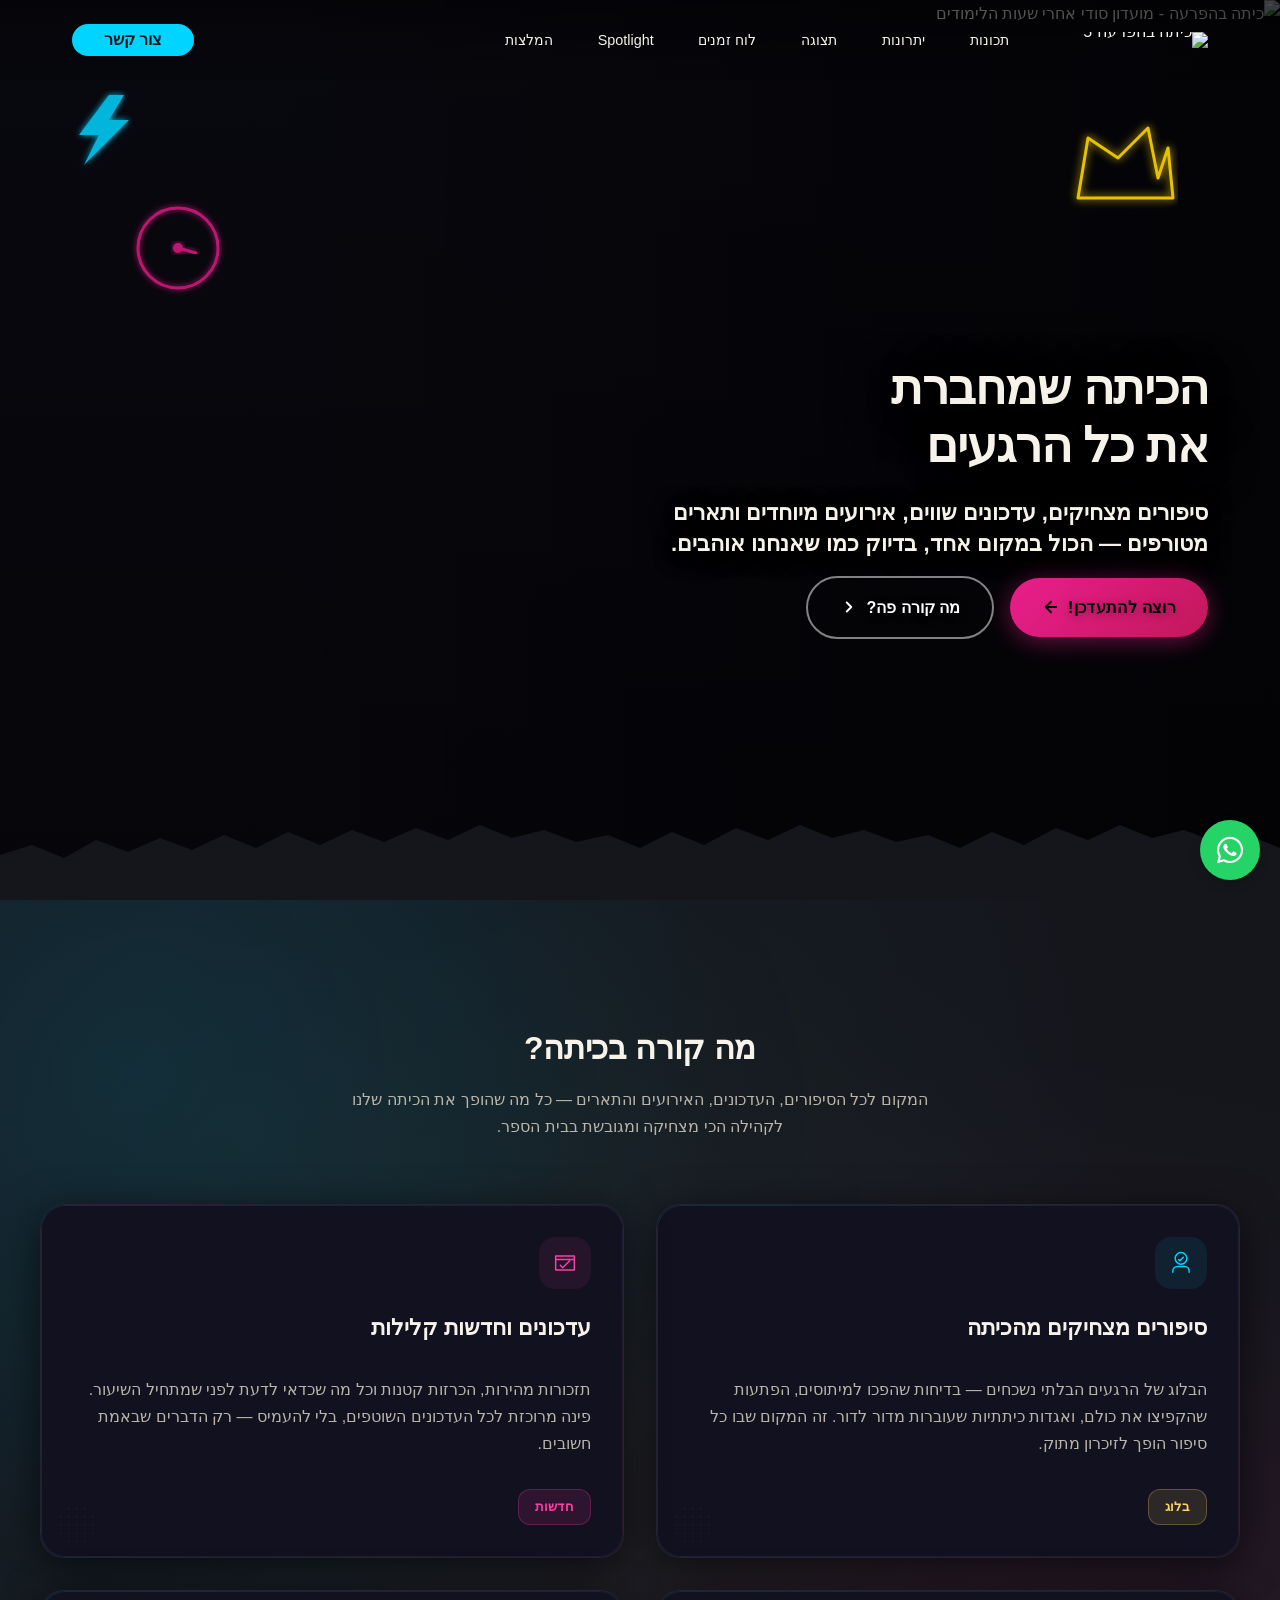
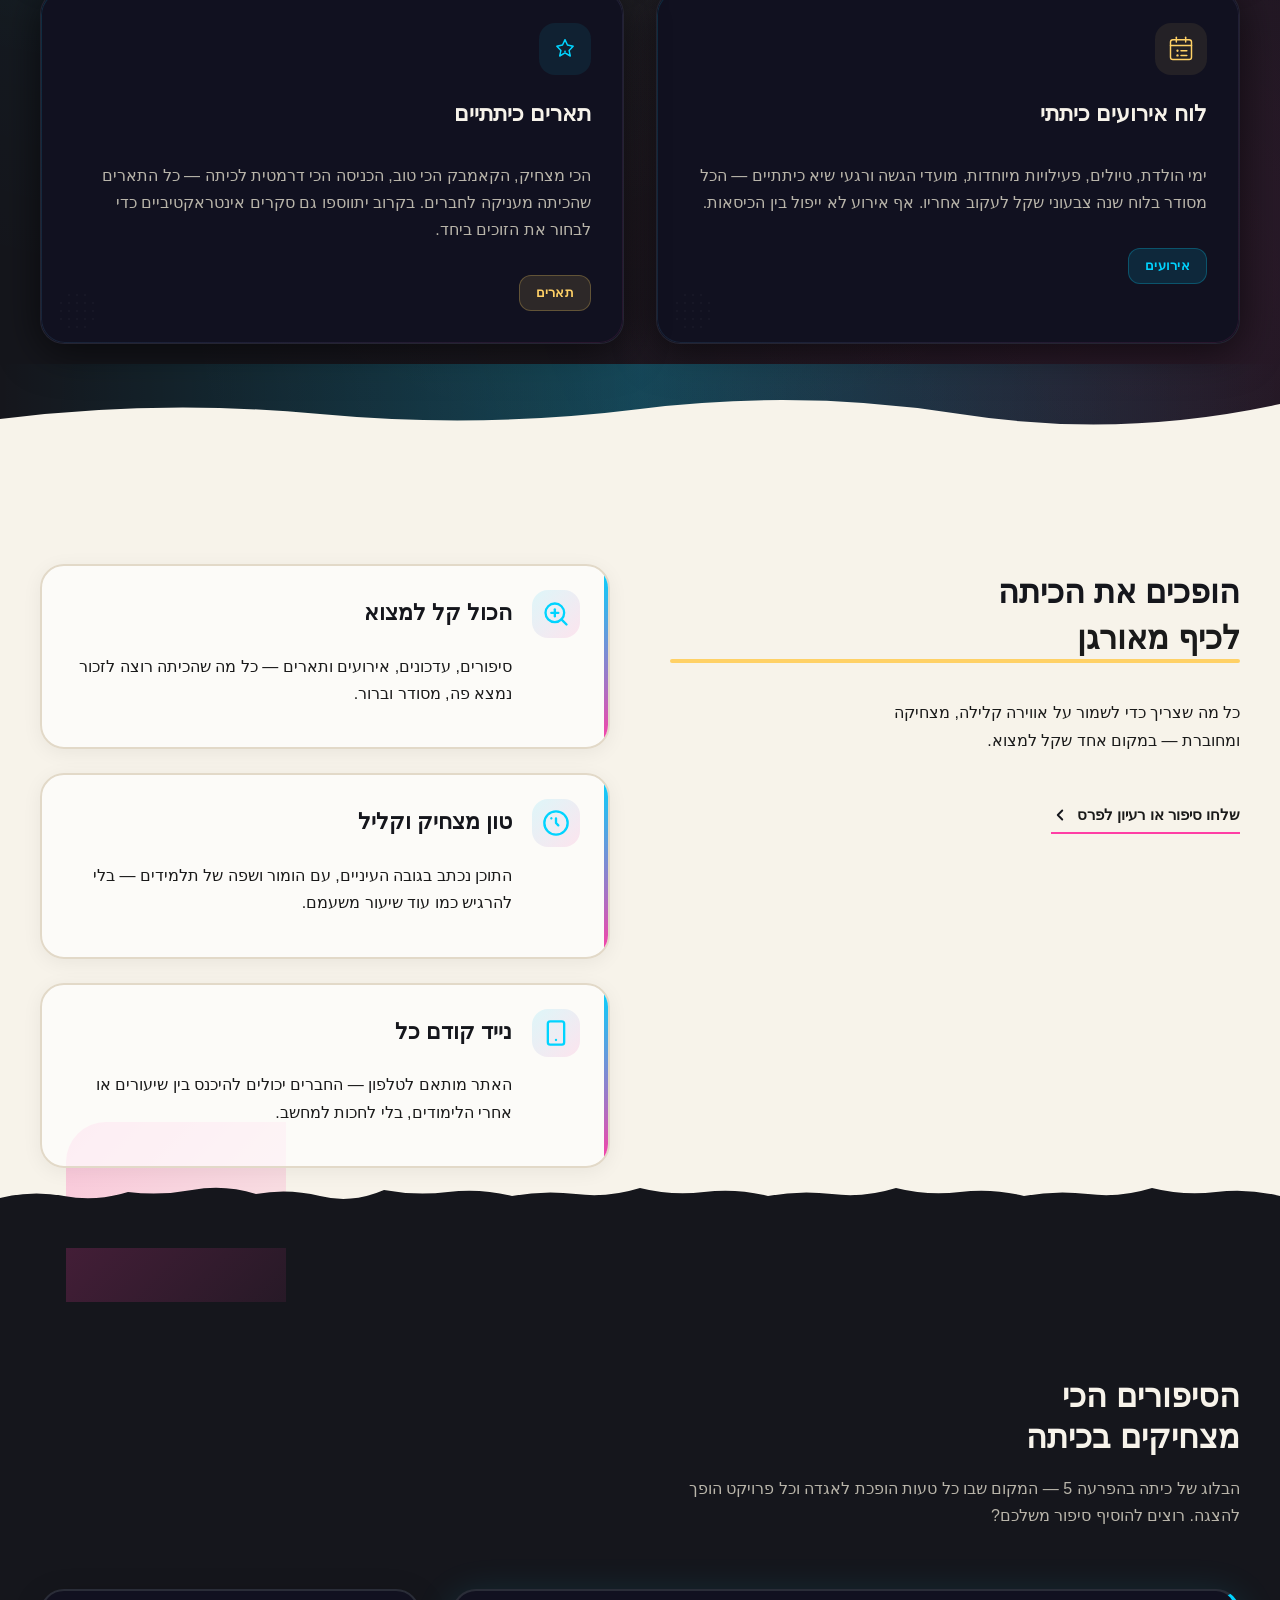
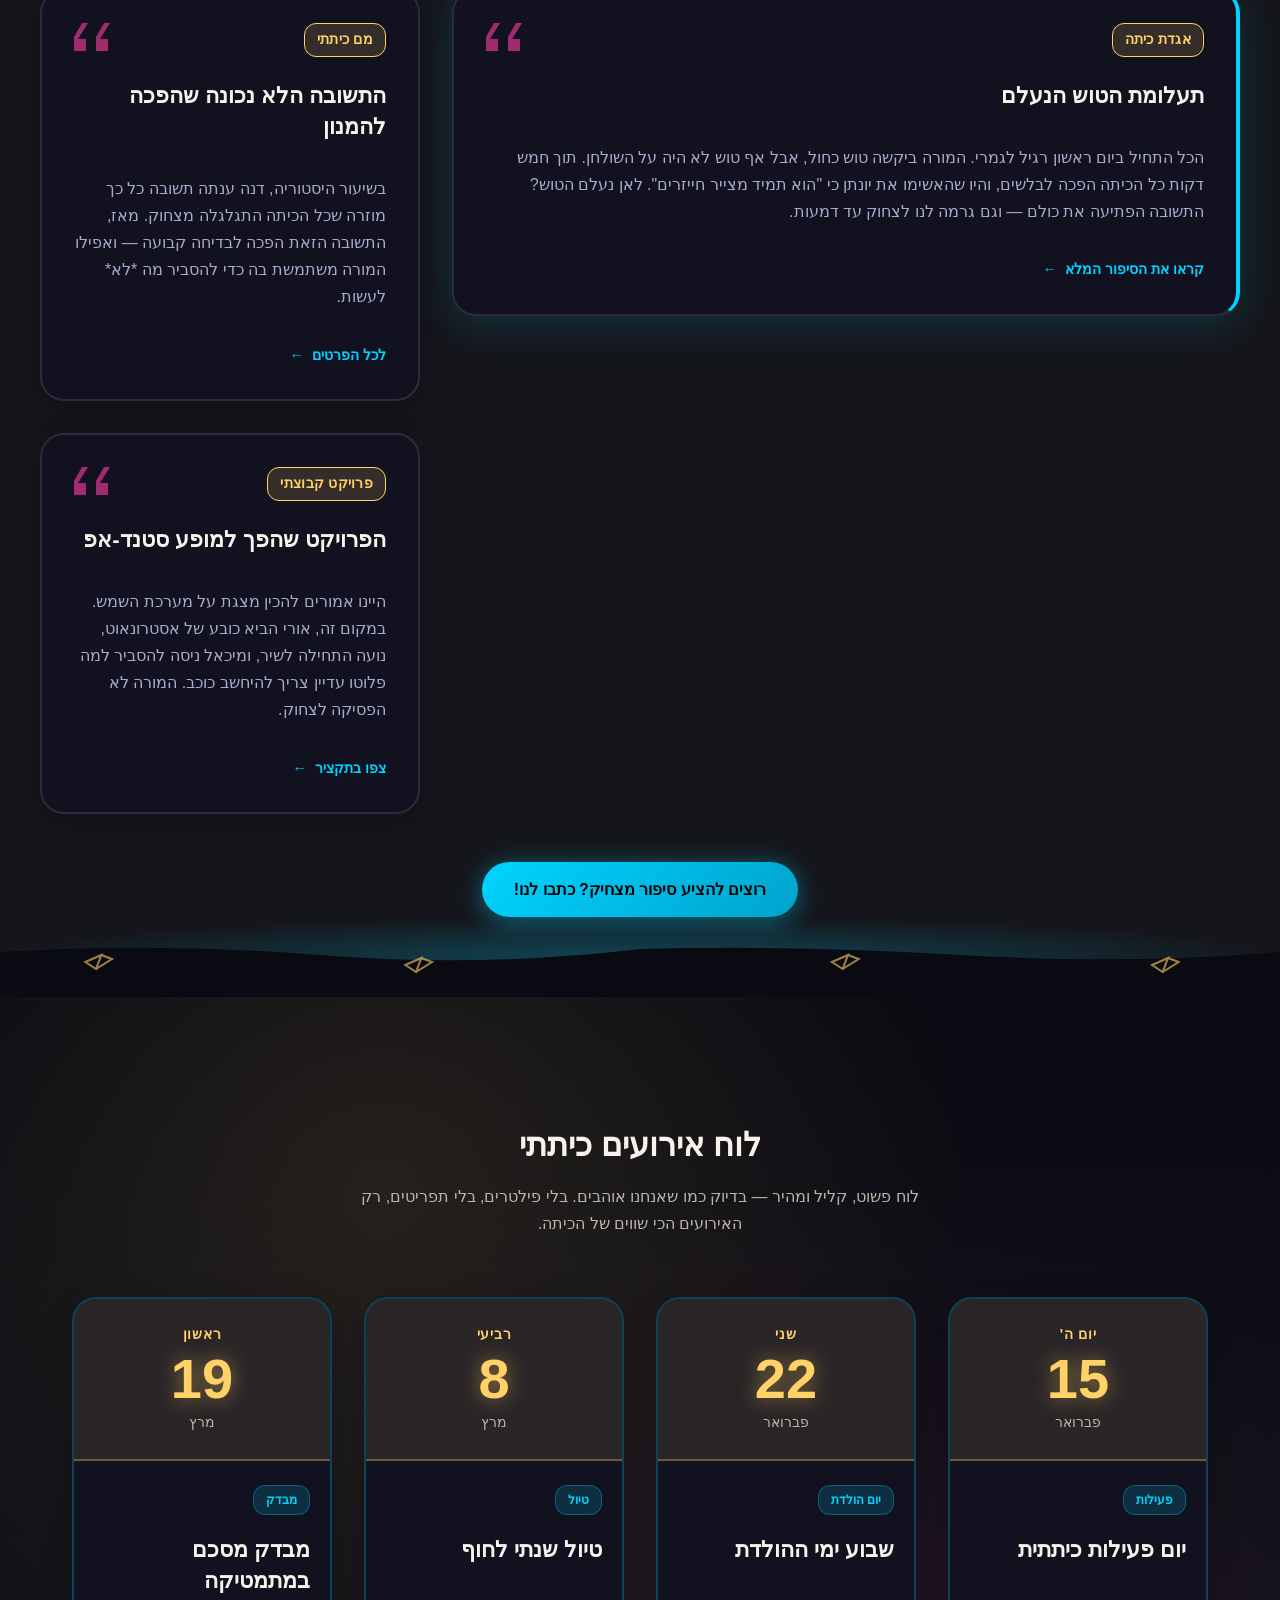
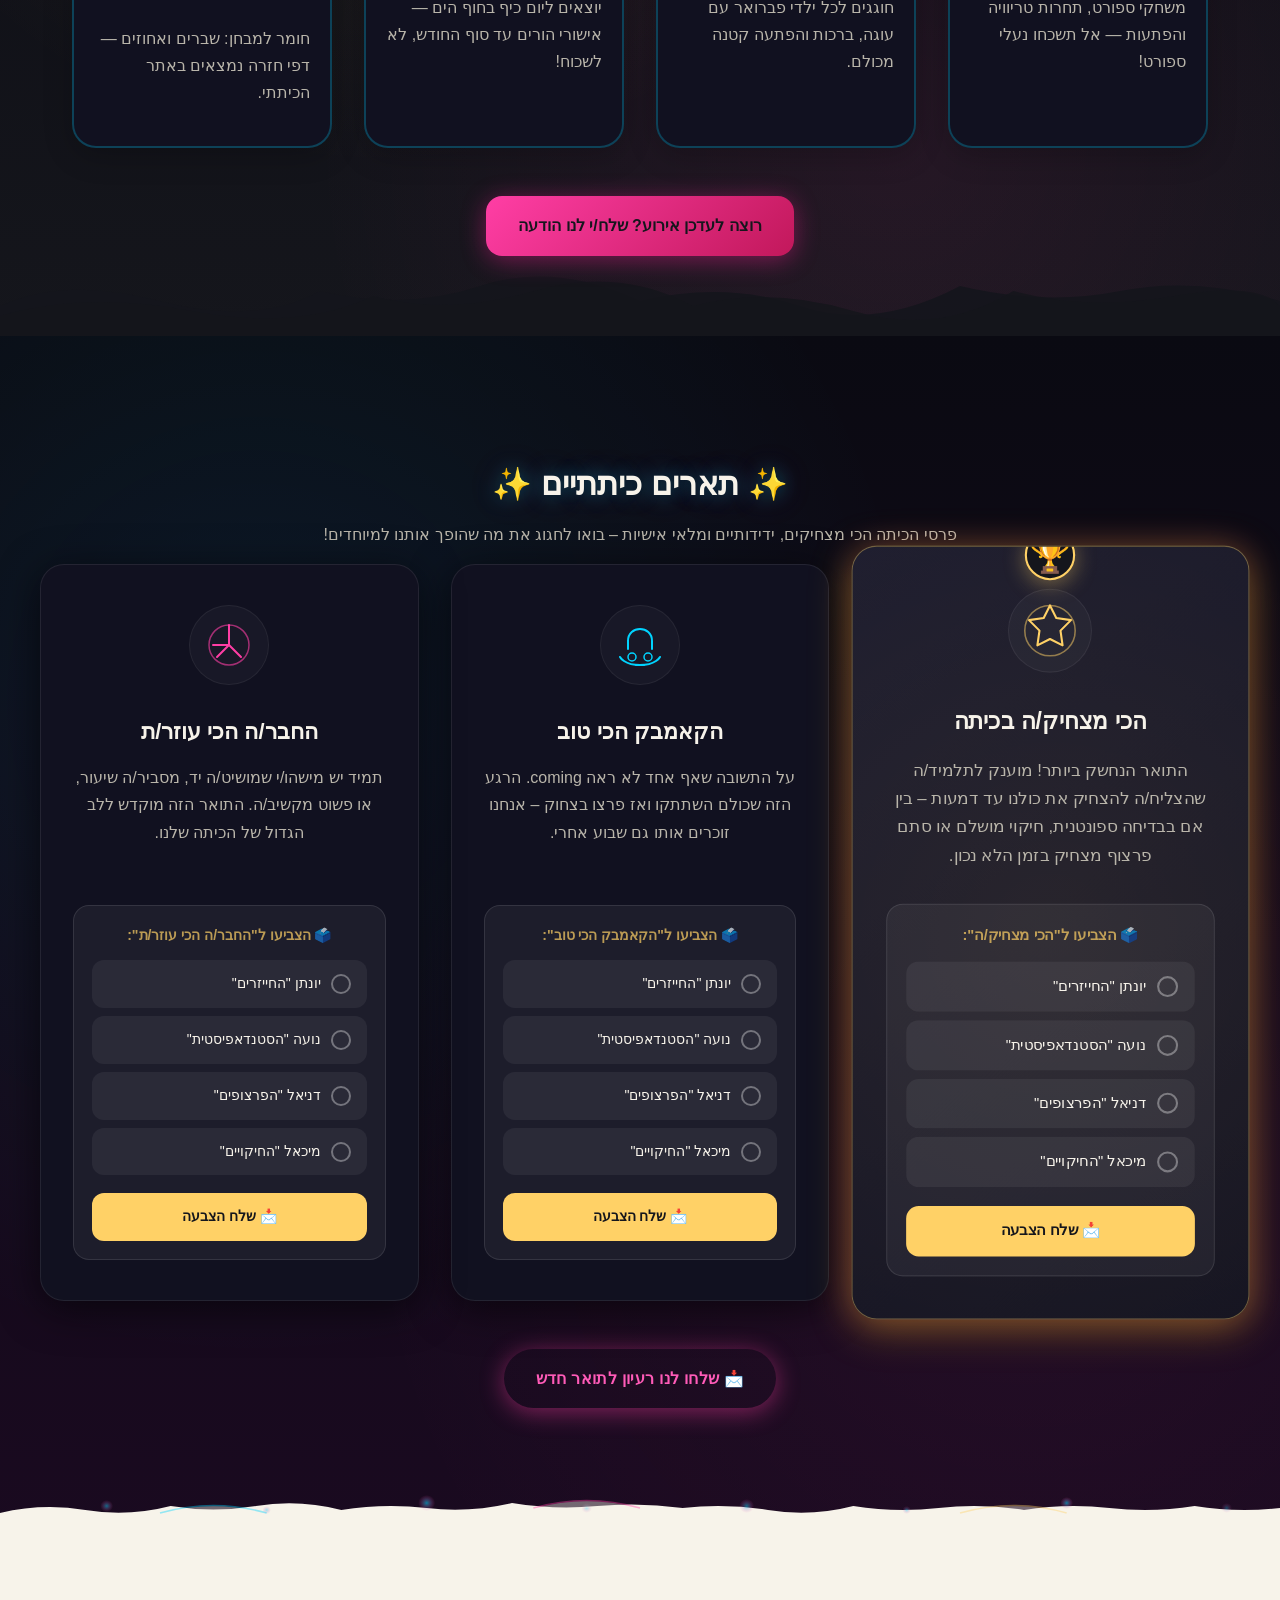
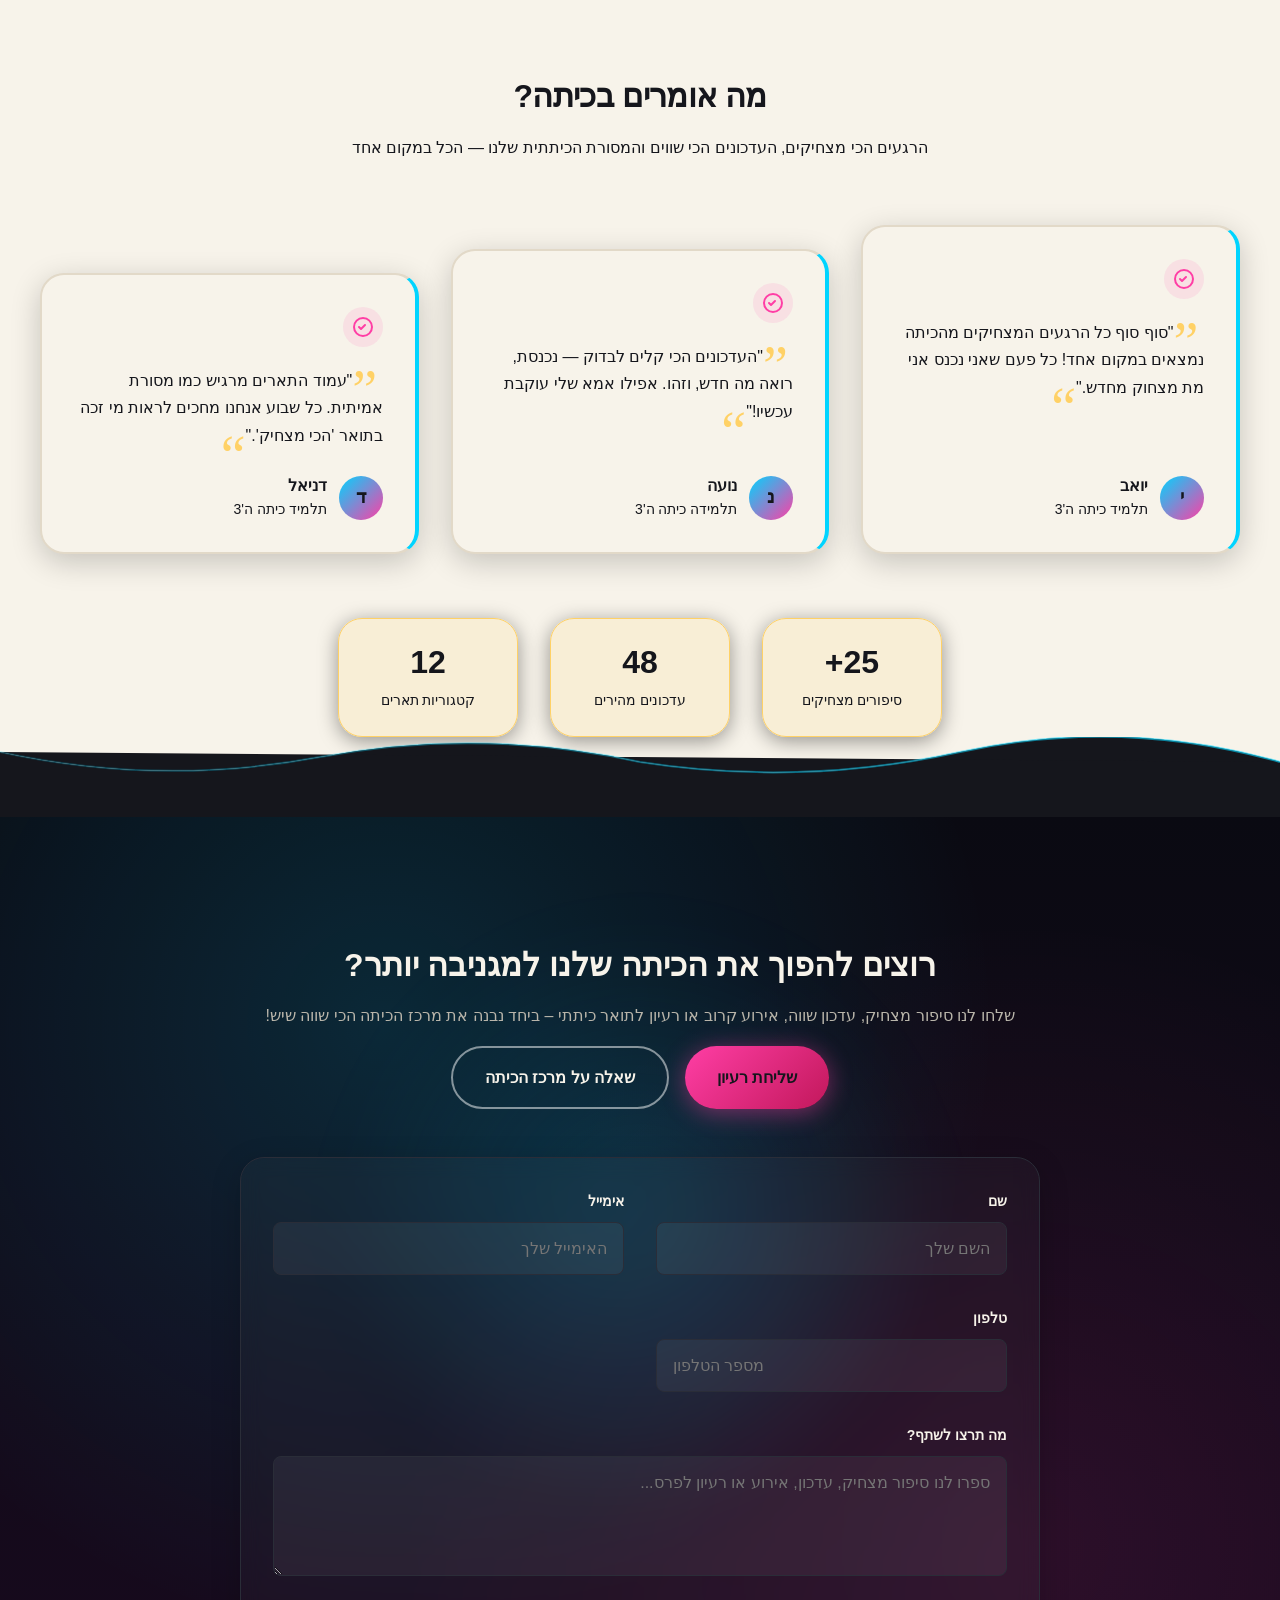
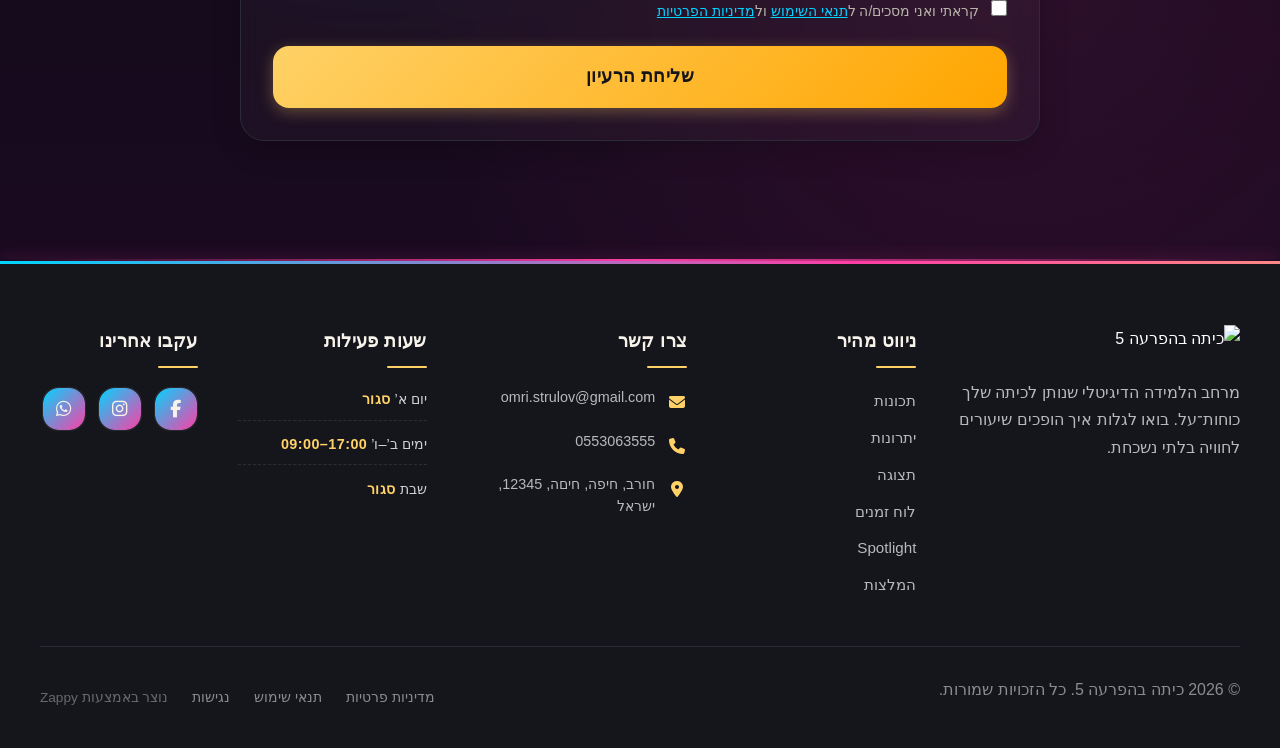
==== commit 594cb430: "Background sync: Progressive GitHub Sync" ====
--- a/public/index.html
+++ b/public/index.html
@@ -1 +1 @@
-<!doctype html><html dir="rtl" lang="he"><head><meta charset="UTF-8"><meta content="width=device-width,initial-scale=1" name="viewport"><meta content="index, follow" name="robots"><title>היכנסו לעולם הכי מצחיק של כיתה — כיתה בהפרעה 5</title><meta content="גלו אתר כיתתי קורע מצחוק עם סיפורים מהכיתה, לוח אירועים ופרסי תלמידים יצירתיים כמו &#39;המצחיקן של החודש&#39;. מקום מפגש דיגיטלי לחברים שאוהבים לצחוק ולהתעדכן בכל מה שקורה אצלנו בכיתה." name="description"><meta content="כיתה, כיתה בהפרעה, סיפורים מהכיתה, חברים, אתר כיתתי" name="keywords"><link href="/assets/favicon.ico" rel="icon" type="image/x-icon"><link href="/assets/favicon-16x16.png" rel="icon" type="image/png" sizes="16x16"><link href="/assets/favicon-32x32.png" rel="icon" type="image/png" sizes="32x32"><link href="/assets/favicon-48x48.png" rel="icon" type="image/png" sizes="48x48"><link href="/assets/favicon-192x192.png" rel="icon" type="image/png" sizes="192x192"><link href="/assets/favicon-512x512.png" rel="icon" type="image/png" sizes="512x512"><link href="/assets/apple-touch-icon.png" rel="apple-touch-icon"><script>!function(){"use strict";var t="5af81c99-17a3-4903-a845-6a525ff76e8c",e="https://api.zappy5.com/api/analytics/track",a=18e5,n=2592e6,o=!0,i=!0,r=!0;var s=function(){var e="zappy_visitor_"+t,a=null;try{if(a=localStorage.getItem(e)){var o=JSON.parse(a),i=Date.now();if(i-o.created<n)return o.lastSeen=i,localStorage.setItem(e,JSON.stringify(o)),o.id}}catch(t){console.warn("Zappy Analytics: LocalStorage not available")}var r="zv_"+Date.now()+"_"+Math.random().toString(36).substr(2,9);try{localStorage.setItem(e,JSON.stringify({id:r,created:Date.now(),lastSeen:Date.now()}))}catch(t){}return r}(),c=function(){var e="zappy_session_"+t,n=null;try{if(n=sessionStorage.getItem(e)){var o=JSON.parse(n),i=Date.now();if(i-o.timestamp<a)return o.timestamp=i,sessionStorage.setItem(e,JSON.stringify(o)),o.id}}catch(t){console.warn("Zappy Analytics: SessionStorage not available")}var r="zs_"+Date.now()+"_"+Math.random().toString(36).substr(2,9);try{sessionStorage.setItem(e,JSON.stringify({id:r,timestamp:Date.now()}))}catch(t){}return r}();function l(a,n){n=n||{};var o={website_id:t,event_type:a,page_path:window.location.pathname,referrer:document.referrer||"direct",visitor_id:s,session_id:c,metadata:n};if(navigator.sendBeacon){var i=new Blob([JSON.stringify(o)],{type:"application/json"});navigator.sendBeacon(e,i)}else fetch(e,{method:"POST",headers:{"Content-Type":"application/json"},body:JSON.stringify(o),keepalive:!0}).catch(function(t){console.warn("Zappy Analytics: Failed to track event",t)})}o&&l("pageview",{title:document.title,url:window.location.href}),i&&document.addEventListener("click",function(t){var e=t.target;if("BUTTON"===e.tagName||e.closest("button")){var a="BUTTON"===e.tagName?e:e.closest("button");l("click",{element:"button",text:a.textContent.trim().substring(0,100),id:a.id||null,class:a.className||null})}else if("A"===e.tagName||e.closest("a")){var n="A"===e.tagName?e:e.closest("a");l("navigation",{element:"link",text:n.textContent.trim().substring(0,100),href:n.href,external:n.hostname!==window.location.hostname})}},!0),r&&document.addEventListener("submit",function(t){var e=t.target;l("form_submit",{form_id:e.id||null,form_name:e.name||null,form_action:e.action||null,form_method:e.method||"GET"})},!0);var m=Date.now();window.addEventListener("beforeunload",function(){l("page_unload",{time_on_page:Math.floor((Date.now()-m)/1e3),page_path:window.location.pathname})}),window.zappyAnalytics={track:l,getVisitorId:function(){return s},getSessionId:function(){return c}}}()</script><meta content="היכנסו לעולם הכי מצחיק של כיתה — כיתה בהפרעה 5" property="og:title"><meta content="גלו אתר כיתתי קורע מצחוק עם סיפורים מהכיתה, לוח אירועים ופרסי תלמידים יצירתיים כמו &#39;המצחיקן של החודש&#39;. מקום מפגש דיגיטלי לחברים שאוהבים לצחוק ולהתעדכן בכל מה שקורה אצלנו בכיתה." property="og:description"><meta content="summary_large_image" name="twitter:card"><meta content="היכנסו לעולם הכי מצחיק של כיתה — כיתה בהפרעה 5" name="twitter:title"><meta content="גלו אתר כיתתי קורע מצחוק עם סיפורים מהכיתה, לוח אירועים ופרסי תלמידים יצירתיים כמו &#39;המצחיקן של החודש&#39;. מקום מפגש דיגיטלי לחברים שאוהבים לצחוק ולהתעדכן בכל מה שקורה אצלנו בכיתה." name="twitter:description"><meta content="website" property="og:type"><meta content="he_IL" property="og:locale"><link href="https://cdnjs.cloudflare.com/ajax/libs/font-awesome/6.4.0/css/all.min.css" rel="stylesheet"><style>.skip-link{position:absolute;top:0;left:0;transform:translateY(-200%);padding:12px 18px;background:var(--bg-dark,#1a1a1a);color:var(--text-light,#fff);font-weight:600;border-radius:0 0 8px 0;z-index:10000}.skip-link:focus{transform:none;outline:2px solid var(--ring,#fff);outline-offset:2px}:focus-visible{outline:2px solid var(--ring,currentColor);outline-offset:3px}</style><link href="/assets/favicon.ico" rel="icon" type="image/x-icon"><link href="/assets/favicon-16x16.png" rel="icon" type="image/png" sizes="16x16"><link href="/assets/favicon-32x32.png" rel="icon" type="image/png" sizes="32x32"><link href="/assets/favicon-48x48.png" rel="icon" type="image/png" sizes="48x48"><link href="/assets/favicon-192x192.png" rel="icon" type="image/png" sizes="192x192"><link href="/assets/favicon-512x512.png" rel="icon" type="image/png" sizes="512x512"><link href="/assets/apple-touch-icon.png" rel="apple-touch-icon"><link href="https://cdn.jsdelivr.net/npm/vanilla-cookieconsent@3/dist/cookieconsent.css" rel="stylesheet"><script src="https://cdn.jsdelivr.net/npm/vanilla-cookieconsent@3/dist/cookieconsent.umd.js"></script><script src="https://cdn.jsdelivr.net/gh/mickidum/acc_toolbar/acctoolbar/acctoolbar.min.js"></script><link href="/styles.css" rel="stylesheet"><script>window.ZAPPY_WEBSITE_ID="5af81c99-17a3-4903-a845-6a525ff76e8c",window.ZAPPY_API_BASE="https://api.zappy5.com"</script><style id="zappy-dropdown-submenu-styles">#navMenu li:has(.sub-menu),.nav-menu li:has(.sub-menu),.navbar li:has(.sub-menu),nav li:has(.sub-menu){position:relative}#navMenu .sub-menu,.nav-menu .sub-menu,.navbar .sub-menu,nav .sub-menu{display:block!important;position:absolute!important;top:100%;left:0;min-width:220px;background:#fff;border-radius:8px;box-shadow:0 8px 25px rgba(0,0,0,.15);padding:8px 0;opacity:0;visibility:hidden;transform:translateY(10px);transition:all .3s ease;z-index:1000;list-style:none;pointer-events:none}#navMenu li:hover>.sub-menu,.nav-menu li:hover>.sub-menu,.navbar li:hover>.sub-menu,nav li:hover>.sub-menu{opacity:1!important;visibility:visible!important;transform:translateY(0)!important;pointer-events:auto!important}.sub-menu li{list-style:none;margin:0;padding:0}.sub-menu a{display:block!important;padding:10px 16px!important;color:var(--text-dark,#333)!important;font-weight:500;text-decoration:none;white-space:nowrap;transition:background-color .2s}.sub-menu .zappy-nav-child>a{padding-left:28px!important;font-size:.9em!important;opacity:.85!important}[dir=rtl] .sub-menu .zappy-nav-child>a,html[lang=ar] .sub-menu .zappy-nav-child>a,html[lang=he] .sub-menu .zappy-nav-child>a{padding-left:10px!important;padding-right:28px!important}.sub-menu .zappy-nav-parent>a{font-weight:600!important}.sub-menu a:hover{background-color:#f5f5f5}[dir=rtl] .nav-menu .sub-menu,[dir=rtl] .navbar .sub-menu,[dir=rtl] nav .sub-menu,html[lang=ar] .nav-menu .sub-menu,html[lang=ar] .navbar .sub-menu,html[lang=ar] nav .sub-menu,html[lang=he] .nav-menu .sub-menu,html[lang=he] .navbar .sub-menu,html[lang=he] nav .sub-menu{left:auto!important;right:0!important}.sub-menu:empty,.sub-menu:not(:has(li)):not(:has(> a)),.sub-menu:not(:has(li:not(.zappy-hidden-menu-item))):not(:has(> a)){display:none!important;opacity:0!important;visibility:hidden!important;pointer-events:none!important}li:has(.menu-group-title):hover>.sub-menu{opacity:1!important;visibility:visible!important;transform:translateY(0)!important;pointer-events:auto!important}#navMenu>li>.menu-group-title,.nav-menu>li>.menu-group-title{display:inline-block;padding:.5rem 1rem;cursor:default;user-select:none}@media (max-width:768px){#navMenu .sub-menu,.nav-menu .sub-menu,.navbar .sub-menu,nav .sub-menu{position:static!important;transform:none!important;box-shadow:none!important;background:0 0!important;max-height:0;overflow:hidden;opacity:0;visibility:hidden;transition:max-height .3s ease,opacity .3s ease;padding:0!important;border-radius:0!important}#navMenu .sub-menu.mobile-expanded,.nav-menu .sub-menu.mobile-expanded,.navbar .sub-menu.mobile-expanded{max-height:none!important;overflow-y:visible!important;opacity:1!important;visibility:visible!important;padding:8px 0 8px 16px!important}[dir=rtl] .sub-menu.mobile-expanded,html[lang=he] .sub-menu.mobile-expanded{padding:8px 16px 8px 0!important}#navMenu li:hover>.sub-menu,.nav-menu li:hover>.sub-menu,.navbar li:hover>.sub-menu,nav li:hover>.sub-menu{opacity:0;visibility:hidden;pointer-events:none}#navMenu li>.sub-menu.mobile-expanded,.nav-menu li>.sub-menu.mobile-expanded,.navbar li>.sub-menu.mobile-expanded,nav li>.sub-menu.mobile-expanded{opacity:1!important;visibility:visible!important;pointer-events:auto!important}#navMenu li:has(.sub-menu),.nav-menu li:has(.sub-menu),.navbar li:has(.sub-menu),nav li:has(.sub-menu){display:flex!important;flex-wrap:wrap!important;align-items:center!important;position:relative!important;min-height:44px!important}#navMenu li:has(.sub-menu)>a,.nav-menu li:has(.sub-menu)>a,.navbar li:has(.sub-menu)>a,nav li:has(.sub-menu)>a{flex:1!important;min-width:0!important}#navMenu li:has(.sub-menu)>.menu-group-title,.nav-menu li:has(.sub-menu)>.menu-group-title,.navbar li:has(.sub-menu)>.menu-group-title,nav li:has(.sub-menu)>.menu-group-title{flex:1!important;min-width:0!important;padding:0!important;line-height:inherit!important}#navMenu li:has(.sub-menu)>.sub-menu,.nav-menu li:has(.sub-menu)>.sub-menu,.navbar li:has(.sub-menu)>.sub-menu,nav li:has(.sub-menu)>.sub-menu{flex-basis:100%!important;width:100%!important}#navMenu li:has(.sub-menu)>a [class*=arrow],#navMenu li:has(.sub-menu)>a [class*=chevron],.nav-menu li:has(.sub-menu)>a .fa-angle-down,.nav-menu li:has(.sub-menu)>a .fa-chevron-down,.nav-menu li:has(.sub-menu)>a [class*=arrow],.nav-menu li:has(.sub-menu)>a [class*=chevron],nav li:has(.sub-menu)>a [class*=arrow],nav li:has(.sub-menu)>a [class*=chevron]{display:none!important;visibility:hidden!important}.mobile-submenu-toggle{display:flex!important;align-items:center!important;justify-content:center!important;width:44px!important;height:auto!important;background:0 0!important;border:none!important;cursor:pointer!important;color:var(--text-light)!important;position:static!important;flex-shrink:0!important;align-self:stretch!important;z-index:2!important;padding:0!important;margin:0!important}.mobile-submenu-toggle::after{content:''!important;width:0!important;height:0!important;border-left:6px solid transparent!important;border-right:6px solid transparent!important;border-top:7px solid currentColor!important;transition:transform .3s ease!important}.mobile-submenu-toggle.expanded::after{transform:rotate(180deg)!important}.sub-menu a{padding:10px 0!important;display:block!important;color:var(--text-light)!important;white-space:normal!important}.sub-menu .zappy-nav-child>a{padding-left:28px!important;font-size:.9em!important;opacity:.85!important}[dir=rtl] .sub-menu .zappy-nav-child>a,html[lang=ar] .sub-menu .zappy-nav-child>a,html[lang=he] .sub-menu .zappy-nav-child>a{padding-left:0!important;padding-right:28px!important}.sub-menu .zappy-nav-parent>a{font-weight:600!important}#navMenu.active,.nav-menu.active{max-width:100vw!important;overflow-x:hidden!important;box-sizing:border-box!important}.navbar .sub-menu li a,.zappy-products-dropdown .sub-menu a,nav.navbar .sub-menu li a{color:var(--text-light)!important}}@media (min-width:769px){.mobile-submenu-toggle{display:none!important}}</style><style id="zappy-widget-visibility">html[dir=rtl] .whatsapp-float{right:20px!important;left:auto!important}html:not([dir]) .whatsapp-float,html[dir=ltr] .whatsapp-float{left:20px!important;right:auto!important}html[dir=rtl] #mic-access-tool-general-button,html[dir=rtl] #mic-init-access-tool #mic-access-tool-general-button,html[dir=rtl] #mic-init-access-tool .mic-access-tool-general-button,html[dir=rtl] ._access-icon,html[dir=rtl] .mic-access-tool-general-button{left:20px!important;right:auto!important}html:not([dir]) #mic-access-tool-general-button,html:not([dir]) #mic-init-access-tool #mic-access-tool-general-button,html:not([dir]) #mic-init-access-tool .mic-access-tool-general-button,html:not([dir]) ._access-icon,html:not([dir]) .mic-access-tool-general-button,html[dir=ltr] #mic-access-tool-general-button,html[dir=ltr] #mic-init-access-tool #mic-access-tool-general-button,html[dir=ltr] #mic-init-access-tool .mic-access-tool-general-button,html[dir=ltr] ._access-icon,html[dir=ltr] .mic-access-tool-general-button{right:20px!important;left:auto!important}@media (max-width:768px){.whatsapp-float{display:flex!important}}@media (min-width:769px){.whatsapp-float{display:flex!important}}@media (max-width:768px){#mic-access-tool-general-button,#mic-init-access-tool #mic-access-tool-general-button,#mic-init-access-tool .mic-access-tool-general-button,._access-icon,.mic-access-tool-general-button{display:flex!important;visibility:visible!important;opacity:1!important;pointer-events:auto!important}#mic-access-tool-box.opened-mic-access-tool,#mic-init-access-tool #mic-access-tool-box.opened-mic-access-tool,.mic-access-tool-box.opened-mic-access-tool{visibility:visible!important;opacity:1!important;pointer-events:auto!important}}@media (min-width:769px){#mic-access-tool-general-button,#mic-init-access-tool #mic-access-tool-general-button,#mic-init-access-tool .mic-access-tool-general-button,._access-icon,.mic-access-tool-general-button{display:flex!important;visibility:visible!important;opacity:1!important;pointer-events:auto!important}#mic-access-tool-box.opened-mic-access-tool,#mic-init-access-tool #mic-access-tool-box.opened-mic-access-tool,.mic-access-tool-box.opened-mic-access-tool{visibility:visible!important;opacity:1!important;pointer-events:auto!important}}</style></head><body><a href="#main" class="skip-link">דלג לתוכן הראשי</a><nav class="navbar" dir="rtl"><button class="mobile-toggle" aria-label="Menu" id="mobileToggle"><svg viewBox="0 0 24 24" fill="none" class="hamburger-icon" width="24" height="24"><path d="M3 12h18M3 6h18M3 18h18" stroke="currentColor" stroke-width="2" stroke-linecap="round"></path></svg> <svg viewBox="0 0 24 24" fill="none" style="display:none" class="close-icon" height="24" width="24"><path d="M18 6L6 18M6 6l12 12" stroke="currentColor" stroke-width="2" stroke-linecap="round"></path></svg></button> <button class="phone-header-btn" aria-label="Call" data-phone="0553063555"><svg viewBox="0 0 24 24" fill="currentColor" width="20" height="20"><path d="M22 16.92v3a2 2 0 0 1-2.18 2 19.79 19.79 0 0 1-8.63-3.07 19.5 19.5 0 0 1-6-6 19.79 19.79 0 0 1-3.07-8.67A2 2 0 0 1 4.11 2h3a2 2 0 0 1 2 1.72 12.84 12.84 0 0 0 .7 2.81 2 2 0 0 1-.45 2.11L8.09 9.91a16 16 0 0 0 6 6l1.27-1.27a2 2 0 0 1 2.11-.45 12.84 12.84 0 0 0 2.81.7A2 2 0 0 1 22 16.92z"></path></svg></button><div class="nav-container"><div class="nav-right-group"><div class="nav-brand"><a href="/" class="logo-link"><img alt="כיתה בהפרעה 5" class="logo" src="/assets/site-----image-1.webp"></a></div><ul class="nav-menu" id="navMenu"><li><a href="#features">תכונות</a></li><li><a href="#benefits">יתרונות</a></li><li><a href="#showcase">תצוגה</a></li><li><a href="#schedule">לוח זמנים</a></li><li><a href="#spotlight">Spotlight</a></li><li><a href="#testimonials">המלצות</a></li><li class="mobile-contact-link nav-cta-mobile-item"><a href="#cta" class="nav-cta-btn">צור קשר</a></li></ul></div><div class="nav-cta-container"><a href="#cta" class="nav-cta-btn">צור קשר</a></div></div></nav><script>window.addEventListener("load",function(){const e=document.querySelector(".navbar, nav, header");if(!e)return void console.log("[Navbar] Navbar element not found");let t=document.getElementById("mobileToggle")||document.querySelector(".mobile-toggle")||document.querySelector(".hamburger")||document.querySelector(".hamburger-menu")||document.querySelector(".menu-toggle")||document.querySelector(".burger-menu")||document.querySelector('[aria-label="Menu"]')||document.querySelector('[aria-label="תפריט"]');const o=document.querySelector(".phone-header-btn"),n=window.getComputedStyle(e);let r=n.backgroundColor;if(console.log("[Navbar] Initial navbar background:",r),"transparent"===r||"rgba(0, 0, 0, 0)"===r||r.startsWith("rgba")&&r.includes(", 0)")){const e=n.backgroundImage;if(e&&"none"!==e)console.log("[Navbar] Navbar has background image/gradient, using dark text"),r="rgb(240, 240, 240)";else{const e=window.getComputedStyle(document.body).backgroundColor;console.log("[Navbar] Navbar transparent, using body background:",e),r=e}}const a=r.match(/\d+/g);if(a&&a.length>=3){const e=(.299*parseInt(a[0])+.587*parseInt(a[1])+.114*parseInt(a[2]))/255;console.log("[Navbar] Mobile button colors preserved from Claude CSS (luminance:",e.toFixed(2)+")");const n=document.createElement("style");n.id="zappy-mobile-nav-fix";document.documentElement.lang;document.documentElement.dir,n.textContent='\n        /* Hide mobile buttons on desktop, show only on mobile */\n        @media (min-width: 769px) {\n          .mobile-toggle,\n          .phone-header-btn {\n            display: none !important;\n          }\n        }\n        \n        /* Show and position mobile buttons correctly on mobile */\n        @media (max-width: 768px) {\n          .navbar,\n          nav.navbar {\n            min-height: 70px !important;\n          }\n\n          .mobile-toggle,\n          .phone-header-btn {\n            position: absolute !important;\n            top: 0 !important;\n            bottom: 0 !important;\n            margin-top: auto !important;\n            margin-bottom: auto !important;\n            transform: none !important;\n            z-index: 1001 !important;\n            display: flex !important;\n            align-items: center !important;\n            justify-content: center !important;\n            width: 36px !important;\n            height: 36px !important;\n            border-radius: 50% !important;\n            border: none !important;\n            cursor: pointer !important;\n            padding: 6px !important;\n            background: none !important;\n            color: var(--nav-text, var(--text-light)) !important;\n            touch-action: manipulation !important;\n            -webkit-tap-highlight-color: transparent !important;\n          }\n\n          html[data-zappy-site-type="ecommerce"] .phone-header-btn,\n          body[data-zappy-site-type="ecommerce"] .phone-header-btn,\n          html[data-zappy-site-type="ecommerce"] header .phone-header-btn,\n          html[data-zappy-site-type="ecommerce"] nav .phone-header-btn {\n            display: none !important;\n            visibility: hidden !important;\n            width: 0 !important;\n            height: 0 !important;\n            min-width: 0 !important;\n            overflow: hidden !important;\n          }\n          \n          /* LTR positioning (default): hamburger LEFT, phone RIGHT */\n          html:not([dir="rtl"]):not([lang="he"]):not([lang="ar"]) .mobile-toggle,\n          html[dir="ltr"] .mobile-toggle {\n            left: 12px !important;\n            right: auto !important;\n          }\n          html:not([dir="rtl"]):not([lang="he"]):not([lang="ar"]) .phone-header-btn,\n          html[dir="ltr"] .phone-header-btn {\n            right: 12px !important;\n            left: auto !important;\n          }\n          \n          /* RTL positioning: hamburger RIGHT, phone LEFT */\n          html[dir="rtl"] .mobile-toggle,\n          html[lang="he"] .mobile-toggle,\n          html[lang="ar"] .mobile-toggle {\n            right: 12px !important;\n            left: auto !important;\n          }\n          html[dir="rtl"] .phone-header-btn,\n          html[lang="he"] .phone-header-btn,\n          html[lang="ar"] .phone-header-btn {\n            left: 12px !important;\n            right: auto !important;\n          }\n          \n          /* CRITICAL: Ensure nav-container has min-height on mobile */\n          /* All children are positioned absolutely/fixed on mobile, so height:auto collapses to 0 */\n          .nav-container {\n            min-height: 70px !important;\n            position: relative !important;\n          }\n          \n          /* Ensure SVG icons are properly sized and inherit color */\n          .mobile-toggle svg,\n          .phone-header-btn svg {\n            width: 24px !important;\n            height: 24px !important;\n            /* Don\'t force display - let JavaScript control hamburger/close toggle */\n          }\n          \n          /* Reset nav-cta-container on mobile - remove desktop box-shadow/padding */\n          /* that creates a visible ghost box when CTA button is hidden */\n          .nav-cta-container {\n            box-shadow: none !important;\n            padding: 0 !important;\n          }\n          \n          /* Hide nav-cta-container entirely on mobile when there\'s no lang-switcher */\n          /* (only the CTA button is inside, and it\'s hidden on mobile) */\n          .nav-cta-container:not(:has(.lang-switcher)) {\n            display: none !important;\n          }\n          \n          /* CRITICAL: Prevent hero image fade gradient from bleeding over headline text */\n          /* The .image-fade-gradient has bottom: -30px (extends below parent) */\n          /* On mobile stacked layout, this overlaps the h1 text below the image */\n          .hero-image-column {\n            overflow: hidden !important;\n          }\n          .image-fade-gradient {\n            bottom: 0 !important;\n          }\n          \n          /* Hide desktop language switcher on mobile - hamburger menu handles it */\n          /* High specificity to override stored CSS */\n          .lang-switcher,\n          .nav-cta-container .lang-switcher,\n          .nav-container .lang-switcher,\n          .navbar .lang-switcher,\n          .navbar .nav-cta-container .lang-switcher {\n            display: none !important;\n          }\n        }\n      ';const r=document.getElementById("zappy-mobile-nav-fix");r&&r.remove(),document.head.appendChild(n),console.log("[Navbar] Critical CSS injected for mobile nav positioning");const i=window.innerWidth<=768;if(t){const e=t.querySelector(".hamburger-icon"),o=t.querySelector(".close-icon");e&&(e.style.setProperty("width","24px","important"),e.style.setProperty("height","24px","important"),e.style.setProperty("display","block","important")),o&&(o.style.setProperty("width","24px","important"),o.style.setProperty("height","24px","important"),o.style.setProperty("display","none","important")),i?(t.style.setProperty("position","absolute","important"),t.style.setProperty("top","0","important"),t.style.setProperty("bottom","0","important"),t.style.setProperty("margin-top","auto","important"),t.style.setProperty("margin-bottom","auto","important"),t.style.setProperty("transform","none","important"),t.style.setProperty("z-index","1001","important"),t.style.removeProperty("left"),t.style.removeProperty("right"),console.log("[Navbar] Mobile toggle positioning applied (mobile viewport)")):(t.style.removeProperty("position"),t.style.removeProperty("top"),t.style.removeProperty("transform"),t.style.removeProperty("z-index"),t.style.removeProperty("left"),t.style.removeProperty("right"),console.log("[Navbar] Desktop viewport - cleared mobile toggle inline positioning"))}if(o){const e=o.querySelector("svg");e&&(e.style.width="24px",e.style.height="24px",e.setAttribute("width","24"),e.setAttribute("height","24")),i?(o.style.setProperty("position","absolute","important"),o.style.setProperty("top","0","important"),o.style.setProperty("bottom","0","important"),o.style.setProperty("margin-top","auto","important"),o.style.setProperty("margin-bottom","auto","important"),o.style.setProperty("transform","none","important"),o.style.setProperty("z-index","1001","important"),o.style.removeProperty("left"),o.style.removeProperty("right"),console.log("[Navbar] Phone button positioning applied (mobile viewport)")):(o.style.removeProperty("position"),o.style.removeProperty("top"),o.style.removeProperty("transform"),o.style.removeProperty("z-index"),o.style.removeProperty("left"),o.style.removeProperty("right"),console.log("[Navbar] Desktop viewport - cleared phone button inline positioning"))}}else console.log("[Navbar] Could not parse background color:",r);t=document.getElementById("mobileToggle")||document.querySelector(".mobile-toggle")||document.querySelector(".hamburger")||document.querySelector(".hamburger-menu")||document.querySelector(".menu-toggle")||document.querySelector(".burger-menu")||document.querySelector('[aria-label="Menu"]')||document.querySelector('[aria-label="תפריט"]');const i=document.getElementById("navMenu")||document.querySelector(".nav-menu")||document.querySelector(".nav-links")||document.querySelector("nav ul:not(.submenu)");if(!t||!i)return void console.log("[Navbar] Mobile toggle or menu not found:",{toggle:!!t,menu:!!i});i.id||(i.id="navMenu"),console.log("[Navbar] Initializing mobile menu...");const l=t.cloneNode(!0);t.parentNode.replaceChild(l,t);var s=0;function p(e){var t=Date.now();t-s<300||(s=t,function(e){e.preventDefault(),e.stopPropagation();const t=l.querySelector(".hamburger-icon"),o=l.querySelector(".close-icon");i.classList.contains("active")?(i.classList.remove("active"),t&&t.style.setProperty("display","block","important"),o&&o.style.setProperty("display","none","important"),document.body.style.overflow="",document.body.classList.remove("menu-open"),console.log("[Navbar] Menu closed")):(i.classList.add("active"),t&&t.style.setProperty("display","none","important"),o&&o.style.setProperty("display","block","important"),document.body.style.overflow="hidden",document.body.classList.add("menu-open"),console.log("[Navbar] Menu opened"))}(e))}l.addEventListener("click",p),l.addEventListener("touchend",p),document.addEventListener("keydown",function(e){if(("Escape"===e.key||"Esc"===e.key)&&i.classList.contains("active")){const e=l.querySelector(".hamburger-icon"),t=l.querySelector(".close-icon");i.classList.remove("active"),e&&e.style.setProperty("display","block","important"),t&&t.style.setProperty("display","none","important"),document.body.style.overflow="",document.body.classList.remove("menu-open"),console.log("[Navbar] Menu closed (Escape)")}}),i.querySelectorAll("a").forEach(function(e){e.addEventListener("click",function(){if("#"===this.getAttribute("href"))return;const e=l.querySelector(".hamburger-icon"),t=l.querySelector(".close-icon");i.classList.remove("active"),e&&e.style.setProperty("display","block","important"),t&&t.style.setProperty("display","none","important"),document.body.style.overflow="",document.body.classList.remove("menu-open"),console.log("[Navbar] Menu closed (link clicked)")})});var m=i.querySelectorAll(".dropdown-toggle");m.forEach(function(e){e.addEventListener("click",function(e){e.preventDefault(),e.stopPropagation();var t=this.closest(".nav-dropdown");t&&(t.parentNode.querySelectorAll(".nav-dropdown.open").forEach(function(e){e!==t&&e.classList.remove("open")}),t.classList.toggle("open"),console.log("[Navbar] Dropdown toggled:",t.classList.contains("open")?"open":"closed"))})}),document.addEventListener("click",function(e){e.target.closest(".nav-dropdown")||document.querySelectorAll(".nav-dropdown.open").forEach(function(e){e.classList.remove("open")})}),console.log("[Navbar] Dropdown handlers initialized for "+m.length+" dropdowns"),o&&o.addEventListener("click",function(){const e=document.querySelectorAll('a[href^="tel:"]'),t=e.length>0?e[0].getAttribute("href").replace("tel:",""):"0553063555";window.location.href="tel:"+t,console.log("[Navbar] Phone button clicked")}),console.log("[Navbar] Mobile menu initialized successfully")})</script><main id="main"><section class="index-hero-section" data-band-index="0" data-layout-spec="בית-hero" id="hero" data-hero-type="fullscreen-scrim"><div class="index-hero-section__bg-layer"><img alt="כיתה בהפרעה - מועדון סודי אחרי שעות הלימודים" class="index-hero-section__bg-image" src="/assets/site-index-hero-image-1.webp" data-context="A dark, cinematic after-school classroom transformed into a neon clubhouse. Desks are pushed aside, chalkboard glows with cyan and hot pink neon doodles, scattered notebooks on the floor, soft cinematic shadows, and subtle playful doodle energy baked into the photo-like scene. The room feels like a secret after-hours clubhouse for students." data-hero-bg="true" data-placeholder="index-hero-image-1" fetchpriority="high" height="600" loading="eager" width="1200"></div><div class="index-hero-section__scrim" aria-hidden="true"></div><div class="index-hero-section__decorations" aria-hidden="true"><svg viewBox="0 0 120 120" fill="none" xmlns="http://www.w3.org/2000/svg" class="index-hero-section__deco-crown"><path d="M20 90 L30 30 L60 50 L90 20 L100 70 L110 40 L115 90 Z" stroke="#FFD700" stroke-width="3" stroke-linejoin="round" filter="url(#glow-gold)"></path><defs><filter height="140%" id="glow-gold" width="140%" x="-20%" y="-20%"><feGaussianBlur result="blur" stdDeviation="4"></feGaussianBlur><feMerge><feMergeNode in="blur"></feMergeNode><feMergeNode in="SourceGraphic"></feMergeNode></feMerge></filter></defs></svg> <svg viewBox="0 0 80 80" fill="none" xmlns="http://www.w3.org/2000/svg" class="index-hero-section__deco-bolt"><polygon fill="#00D4FF" filter="url(#glow-cyan)" points="45,5 15,45 35,45 20,75 65,30 45,30 60,5"></polygon><defs><filter height="140%" id="glow-cyan" width="140%" x="-20%" y="-20%"><feGaussianBlur result="blur" stdDeviation="3"></feGaussianBlur><feMerge><feMergeNode in="blur"></feMergeNode><feMergeNode in="SourceGraphic"></feMergeNode></feMerge></filter></defs></svg> <svg viewBox="0 0 100 100" fill="none" xmlns="http://www.w3.org/2000/svg" class="index-hero-section__deco-clock"><circle cx="50" cy="50" r="40" stroke="#E91E8C" stroke-width="3" filter="url(#glow-pink)"></circle><line filter="url(#glow-pink)" stroke="#E91E8C" stroke-linecap="round" stroke-width="3" x1="50" x2="50" y1="50" y2="25"></line><line filter="url(#glow-pink)" stroke="#E91E8C" stroke-linecap="round" stroke-width="3" x1="50" x2="68" y1="50" y2="55"></line><circle cx="50" cy="50" r="5" fill="#E91E8C" filter="url(#glow-pink)"></circle><defs><filter height="140%" id="glow-pink" width="140%" x="-20%" y="-20%"><feGaussianBlur result="blur" stdDeviation="3"></feGaussianBlur><feMerge><feMergeNode in="blur"></feMergeNode><feMergeNode in="SourceGraphic"></feMergeNode></feMerge></filter></defs></svg></div><div class="index-hero-section__content"><h1 class="index-hero-section__headline">הכיתה שמחברת<br>את כל הרגעים</h1><h3 class="index-hero-section__subtitle">סיפורים מצחיקים, עדכונים שווים, אירועים מיוחדים ותארים מטורפים — הכול במקום אחד, בדיוק כמו שאנחנו אוהבים.</h3><div class="index-hero-section__cta-group"><a href="#updates" class="btn-primary index-hero-section__cta-primary"><span>רוצה להתעדכן!</span> <svg viewBox="0 0 24 24" fill="none" data-element-type="icon" data-icon-type="svg" xmlns="http://www.w3.org/2000/svg" height="18" width="18"><path d="M19 12H5M12 19l-7-7 7-7" stroke="currentColor" stroke-width="2.5" stroke-linecap="round" stroke-linejoin="round"></path></svg> </a><a href="#stories" class="btn-secondary index-hero-section__cta-secondary"><span>מה קורה פה?</span> <svg viewBox="0 0 24 24" fill="none" data-element-type="icon" data-icon-type="svg" xmlns="http://www.w3.org/2000/svg" height="18" width="18"><path d="M9 18l6-6-6-6" stroke="currentColor" stroke-width="2.5" stroke-linecap="round" stroke-linejoin="round"></path></svg></a></div></div><div class="index-hero-section__divider-wrapper" aria-hidden="true"><svg viewBox="0 0 1200 80" xmlns="http://www.w3.org/2000/svg" preserveAspectRatio="none" aria-hidden="true" data-no-icon-edit="true"><path d="M0,80 L0,35 L30,25 L60,38 L90,20 L120,32 L150,18 L180,30 L210,15 L240,28 L270,12 L300,25 L330,10 L360,22 L390,8 L420,20 L450,5 L480,18 L510,10 L540,22 L570,15 L600,28 L630,12 L660,25 L690,8 L720,20 L750,5 L780,18 L810,10 L840,22 L870,15 L900,28 L930,12 L960,25 L990,8 L1020,20 L1050,5 L1080,18 L1110,10 L1140,22 L1170,15 L1200,28 L1200,80 Z" fill="var(--bg-dark)"></path></svg></div></section><section class="index-features-section" data-band-index="1" data-layout-spec="בית-features" id="features"><div class="index-features-section__bg-layer" aria-hidden="true"></div><div class="index-features-section__container"><div class="index-features-section__intro"><h2 class="index-features-section__title">מה קורה בכיתה?</h2><p class="index-features-section__subtitle">המקום לכל הסיפורים, העדכונים, האירועים והתארים — כל מה שהופך את הכיתה שלנו לקהילה הכי מצחיקה ומגובשת בבית הספר.</p></div><div class="index-features-section__grid"><article class="index-features-section__card"><div class="index-features-section__card-icon"><svg viewBox="0 0 48 48" fill="none" data-element-type="icon" data-icon-type="svg" xmlns="http://www.w3.org/2000/svg"><path d="M24 6C18.477 6 14 10.477 14 16C14 21.523 18.477 26 24 26C29.523 26 34 21.523 34 16C34 10.477 29.523 6 24 6Z" stroke="currentColor" stroke-width="2.5" stroke-linecap="round" stroke-linejoin="round"></path><path d="M10 40V38C10 33.582 13.582 30 18 30H30C34.418 30 38 33.582 38 38V40" stroke="currentColor" stroke-width="2.5" stroke-linecap="round" stroke-linejoin="round"></path><path d="M20 18L22 20L28 14" stroke="currentColor" stroke-width="2.5" stroke-linecap="round" stroke-linejoin="round"></path></svg></div><h3 class="index-features-section__card-title">סיפורים מצחיקים מהכיתה</h3><p class="index-features-section__card-text">הבלוג של הרגעים הבלתי נשכחים — בדיחות שהפכו למיתוסים, הפתעות שהקפיצו את כולם, ואגדות כיתתיות שעוברות מדור לדור. זה המקום שבו כל סיפור הופך לזיכרון מתוק.</p><span class="index-features-section__card-badge">בלוג</span></article><article class="index-features-section__card"><div class="index-features-section__card-icon"><svg viewBox="0 0 48 48" fill="none" data-element-type="icon" data-icon-type="svg" xmlns="http://www.w3.org/2000/svg"><path d="M8 12H40V36H8V12Z" stroke="currentColor" stroke-width="2.5" stroke-linecap="round" stroke-linejoin="round"></path><path d="M8 18H40" stroke="currentColor" stroke-width="2.5" stroke-linecap="round" stroke-linejoin="round"></path><path d="M16 28L20 32L32 20" stroke="currentColor" stroke-width="2.5" stroke-linecap="round" stroke-linejoin="round"></path></svg></div><h3 class="index-features-section__card-title">עדכונים וחדשות קלילות</h3><p class="index-features-section__card-text">תזכורות מהירות, הכרזות קטנות וכל מה שכדאי לדעת לפני שמתחיל השיעור. פינה מרוכזת לכל העדכונים השוטפים, בלי להעמיס — רק הדברים שבאמת חשובים.</p><span class="index-features-section__card-badge">חדשות</span></article><article class="index-features-section__card"><div class="index-features-section__card-icon"><svg viewBox="0 0 48 48" fill="none" data-element-type="icon" data-icon-type="svg" xmlns="http://www.w3.org/2000/svg"><rect height="34" width="36" x="6" y="8" rx="4" stroke="currentColor" stroke-linecap="round" stroke-linejoin="round" stroke-width="2.5"></rect><path d="M6 18H42" stroke="currentColor" stroke-width="2.5" stroke-linecap="round" stroke-linejoin="round"></path><path d="M16 4V12" stroke="currentColor" stroke-width="2.5" stroke-linecap="round" stroke-linejoin="round"></path><path d="M32 4V12" stroke="currentColor" stroke-width="2.5" stroke-linecap="round" stroke-linejoin="round"></path><circle cx="18" cy="27" r="2" fill="currentColor"></circle><circle cx="18" cy="35" r="2" fill="currentColor"></circle><path d="M24 27H34" stroke="currentColor" stroke-width="2.5" stroke-linecap="round" stroke-linejoin="round"></path><path d="M24 35H34" stroke="currentColor" stroke-width="2.5" stroke-linecap="round" stroke-linejoin="round"></path></svg></div><h3 class="index-features-section__card-title">לוח אירועים כיתתי</h3><p class="index-features-section__card-text">ימי הולדת, טיולים, פעילויות מיוחדות, מועדי הגשה ורגעי שיא כיתתיים — הכל מסודר בלוח שנה צבעוני שקל לעקוב אחריו. אף אירוע לא ייפול בין הכיסאות.</p><span class="index-features-section__card-badge">אירועים</span></article><article class="index-features-section__card"><div class="index-features-section__card-icon"><svg viewBox="0 0 48 48" fill="none" data-element-type="icon" data-icon-type="svg" xmlns="http://www.w3.org/2000/svg"><path d="M24 8L28.18 17.18L38 19.16L31 26.48L33.08 36L24 30.72L14.92 36L17 26.48L10 19.16L19.82 17.18L24 8Z" stroke="currentColor" stroke-width="2.5" stroke-linecap="round" stroke-linejoin="round"></path><circle cx="24" cy="28" r="1.5" fill="currentColor"></circle></svg></div><h3 class="index-features-section__card-title">תארים כיתתיים</h3><p class="index-features-section__card-text">הכי מצחיק, הקאמבק הכי טוב, הכניסה הכי דרמטית לכיתה — כל התארים שהכיתה מעניקה לחברים. בקרוב יתווספו גם סקרים אינטראקטיביים כדי לבחור את הזוכים ביחד.</p><span class="index-features-section__card-badge">תארים</span></article></div></div><div class="index-features-section__divider-wrapper" aria-hidden="true"><svg viewBox="0 0 1200 80" xmlns="http://www.w3.org/2000/svg" preserveAspectRatio="none" aria-hidden="true" data-no-icon-edit="true"><defs><linearGradient id="glow-swipe" x1="0%" x2="100%" y1="0%" y2="0%"><stop offset="0%" stop-color="#00D4FF" stop-opacity="0"></stop><stop offset="50%" stop-color="#00D4FF" stop-opacity="0.25"></stop><stop offset="100%" stop-color="#00D4FF" stop-opacity="0"></stop></linearGradient></defs><rect height="80" width="1200" x="0" y="0" fill="url(#glow-swipe)"></rect><path d="M0,80 L0,55 Q150,35 300,50 T600,45 T900,50 T1200,40 L1200,80 Z" fill="var(--bg-light)"></path></svg></div></section><section class="index-benefits-section" data-band-index="2" data-layout-spec="בית-benefits" id="benefits" dir="rtl"><div class="index-benefits-section__container"><div class="index-benefits-section__grid"><div class="index-benefits-section__title-col"><h2 class="index-benefits-section__heading"><span class="index-benefits-section__heading-line">הופכים את הכיתה</span> <span class="index-benefits-section__heading-accent" style="color:#1A1A1A !important">לכיף מאורגן</span></h2><p class="index-benefits-section__subtitle" style="color:#1A1A1A !important">כל מה שצריך כדי לשמור על אווירה קלילה, מצחיקה ומחוברת — במקום אחד שקל למצוא.</p><a href="#contact" class="index-benefits-section__cta-link"><span style="color:#1A1A1A !important">שלחו סיפור או רעיון לפרס</span> <svg viewBox="0 0 24 24" fill="none" data-element-type="icon" data-icon-type="svg" height="18" width="18" stroke="currentColor" stroke-linecap="round" stroke-linejoin="round" stroke-width="2.5"><path d="M15 18l-6-6 6-6"></path></svg></a></div><div class="index-benefits-section__benefits-col"><div class="index-benefits-section__benefit-card" data-benefit="1"><div class="index-benefits-section__benefit-icon-wrap"><svg viewBox="0 0 24 24" fill="none" data-element-type="icon" data-icon-type="svg" height="28" width="28" stroke="currentColor" stroke-linecap="round" stroke-linejoin="round" stroke-width="2"><circle cx="11" cy="11" r="8"></circle><path d="M21 21l-4.35-4.35"></path><path d="M8 11h6"></path><path d="M11 8v6"></path></svg></div><div class="index-benefits-section__benefit-text"><h3 class="index-benefits-section__benefit-title">הכול קל למצוא</h3><p class="index-benefits-section__benefit-desc" style="color:#1A1A1A !important">סיפורים, עדכונים, אירועים ותארים — כל מה שהכיתה רוצה לזכור נמצא פה, מסודר וברור.</p></div></div><div class="index-benefits-section__benefit-card" data-benefit="2"><div class="index-benefits-section__benefit-icon-wrap"><svg viewBox="0 0 24 24" fill="none" data-element-type="icon" data-icon-type="svg" height="28" width="28" stroke="currentColor" stroke-linecap="round" stroke-linejoin="round" stroke-width="2"><path d="M12 2a10 10 0 1 0 0 20 10 10 0 0 0 0-20z"></path><path d="M12 8v4l2 2"></path><path d="M8.01 8.01l.01-.01"></path></svg></div><div class="index-benefits-section__benefit-text"><h3 class="index-benefits-section__benefit-title">טון מצחיק וקליל</h3><p class="index-benefits-section__benefit-desc" style="color:#1A1A1A !important">התוכן נכתב בגובה העיניים, עם הומור ושפה של תלמידים — בלי להרגיש כמו עוד שיעור משעמם.</p></div></div><div class="index-benefits-section__benefit-card" data-benefit="3"><div class="index-benefits-section__benefit-icon-wrap"><svg viewBox="0 0 24 24" fill="none" data-element-type="icon" data-icon-type="svg" height="28" width="28" stroke="currentColor" stroke-linecap="round" stroke-linejoin="round" stroke-width="2"><rect height="20" width="14" x="5" y="2" rx="2" ry="2"></rect><path d="M12 18h.01"></path></svg></div><div class="index-benefits-section__benefit-text"><h3 class="index-benefits-section__benefit-title">נייד קודם כל</h3><p class="index-benefits-section__benefit-desc" style="color:#1A1A1A !important">האתר מותאם לטלפון — החברים יכולים להיכנס בין שיעורים או אחרי הלימודים, בלי לחכות למחשב.</p></div></div></div></div></div><div class="index-benefits-section__decorative-plate" aria-hidden="true"></div><div class="index-benefits-section__divider-wrapper" aria-hidden="true" data-no-icon-edit="true"><svg viewBox="0 0 1200 80" xmlns="http://www.w3.org/2000/svg" preserveAspectRatio="none"><defs><pattern height="80" id="index-benefits-holes" patternUnits="userSpaceOnUse" width="80" x="0" y="0"><circle cx="40" cy="40" r="6" fill="var(--bg-dark)"></circle></pattern></defs><path d="M0,80 L0,30 Q30,22 60,28 T120,24 Q150,28 180,22 T240,26 Q270,20 300,28 T360,22 Q390,28 420,24 T480,28 Q510,22 540,26 T600,20 Q630,28 660,24 T720,28 Q750,22 780,26 T840,20 Q870,28 900,24 T960,28 Q990,22 1020,26 T1080,20 Q1110,28 1140,24 T1200,28 L1200,80 Z" fill="var(--bg-dark)"></path><rect height="40" width="1200" x="0" y="40" fill="url(#index-benefits-holes)" opacity="0.6"></rect></svg></div></section><section class="index-showcase-section" data-band-index="3" data-layout-spec="בית-showcase" id="showcase"><div class="index-showcase-section__container"><div class="index-showcase-section__header"><h2 class="index-showcase-section__title">הסיפורים הכי<br>מצחיקים בכיתה</h2><p class="index-showcase-section__subtitle">הבלוג של כיתה בהפרעה 5 — המקום שבו כל טעות הופכת לאגדה וכל פרויקט הופך להצגה. רוצים להוסיף סיפור משלכם?</p></div><div class="index-showcase-section__grid"><article class="index-showcase-card index-showcase-card--featured"><div class="index-showcase-card__quote-mark" aria-hidden="true"><svg viewBox="0 0 48 48" fill="none" data-element-type="icon" data-icon-type="svg" xmlns="http://www.w3.org/2000/svg"><path d="M12 24H20V36H8V22L16 8H22L12 24ZM34 24H42V36H30V22L38 8H44L34 24Z" fill="currentColor"></path></svg></div><div class="index-showcase-card__content"><span class="index-showcase-card__chip">אגדת כיתה</span><h3 class="index-showcase-card__title">תעלומת הטוש הנעלם</h3><p class="index-showcase-card__text">הכל התחיל ביום ראשון רגיל לגמרי. המורה ביקשה טוש כחול, אבל אף טוש לא היה על השולחן. תוך חמש דקות כל הכיתה הפכה לבלשים, והיו שהאשימו את יונתן כי "הוא תמיד מצייר חייזרים". לאן נעלם הטוש? התשובה הפתיעה את כולם — וגם גרמה לנו לצחוק עד דמעות.</p><a href="#" class="index-showcase-card__cta">קראו את הסיפור המלא <span aria-hidden="true">←</span></a></div></article><div class="index-showcase-section__secondary-column"><article class="index-showcase-card"><div class="index-showcase-card__quote-mark" aria-hidden="true"><svg viewBox="0 0 48 48" fill="none" data-element-type="icon" data-icon-type="svg" xmlns="http://www.w3.org/2000/svg"><path d="M12 24H20V36H8V22L16 8H22L12 24ZM34 24H42V36H30V22L38 8H44L34 24Z" fill="currentColor"></path></svg></div><div class="index-showcase-card__content"><span class="index-showcase-card__chip">מם כיתתי</span><h3 class="index-showcase-card__title">התשובה הלא נכונה שהפכה להמנון</h3><p class="index-showcase-card__text">בשיעור היסטוריה, דנה ענתה תשובה כל כך מוזרה שכל הכיתה התגלגלה מצחוק. מאז, התשובה הזאת הפכה לבדיחה קבועה — ואפילו המורה משתמשת בה כדי להסביר מה *לא* לעשות.</p><a href="#" class="index-showcase-card__cta">לכל הפרטים <span aria-hidden="true">←</span></a></div></article><article class="index-showcase-card"><div class="index-showcase-card__quote-mark" aria-hidden="true"><svg viewBox="0 0 48 48" fill="none" data-element-type="icon" data-icon-type="svg" xmlns="http://www.w3.org/2000/svg"><path d="M12 24H20V36H8V22L16 8H22L12 24ZM34 24H42V36H30V22L38 8H44L34 24Z" fill="currentColor"></path></svg></div><div class="index-showcase-card__content"><span class="index-showcase-card__chip">פרויקט קבוצתי</span><h3 class="index-showcase-card__title">הפרויקט שהפך למופע סטנד-אפ</h3><p class="index-showcase-card__text">היינו אמורים להכין מצגת על מערכת השמש. במקום זה, אורי הביא כובע של אסטרונאוט, נועה התחילה לשיר, ומיכאל ניסה להסביר למה פלוטו עדיין צריך להיחשב כוכב. המורה לא הפסיקה לצחוק.</p><a href="#" class="index-showcase-card__cta">צפו בתקציר <span aria-hidden="true">←</span></a></div></article></div></div><div class="index-showcase-section__cta-wrapper"><a href="#" class="index-showcase-section__cta-btn">רוצים להציע סיפור מצחיק? כתבו לנו!</a></div></div><div class="index-showcase-divider-wrapper"><svg viewBox="0 0 1200 80" xmlns="http://www.w3.org/2000/svg" preserveAspectRatio="none" aria-hidden="true" data-no-icon-edit="true"><defs><radialGradient cx="50%" cy="50%" id="showcase-glow" r="50%"><stop offset="0%" stop-color="var(--primary)" stop-opacity="0.25"></stop><stop offset="100%" stop-color="var(--primary)" stop-opacity="0"></stop></radialGradient></defs><rect height="80" width="1200" x="0" y="0" fill="url(#showcase-glow)"></rect><path d="M0,80 L0,35 Q150,25 300,38 T600,32 Q750,28 900,38 T1200,35 L1200,80 Z" fill="#0A0A12"></path><g fill="none" opacity="0.6" stroke="var(--accent)" stroke-width="2"><path d="M80,45 L95,38 L90,52 Z"></path><path d="M95,38 L105,42 L90,52"></path><path d="M380,48 L395,41 L390,55 Z"></path><path d="M395,41 L405,45 L390,55"></path><path d="M780,45 L795,38 L790,52 Z"></path><path d="M795,38 L805,42 L790,52"></path><path d="M1080,48 L1095,41 L1090,55 Z"></path><path d="M1095,41 L1105,45 L1090,55"></path></g></svg></div></section><section class="index-schedule-section" data-band-index="4" data-layout-spec="בית-schedule" id="schedule"><div class="index-schedule-section__container"><div class="index-schedule-section__header"><h2 class="index-schedule-section__title">לוח אירועים כיתתי</h2><p class="index-schedule-section__subtitle">לוח פשוט, קליל ומהיר — בדיוק כמו שאנחנו אוהבים. בלי פילטרים, בלי תפריטים, רק האירועים הכי שווים של הכיתה.</p></div><div class="index-schedule-section__grid"><article class="index-schedule-section__card"><div class="index-schedule-section__card-date"><span class="index-schedule-section__card-day">יום ה'</span> <span class="index-schedule-section__card-number">15</span> <span class="index-schedule-section__card-month">פברואר</span></div><div class="index-schedule-section__card-body"><span class="index-schedule-section__card-tag">פעילות</span><h3 class="index-schedule-section__card-title">יום פעילות כיתתית</h3><p class="index-schedule-section__card-detail">משחקי ספורט, תחרות טריוויה והפתעות — אל תשכחו נעלי ספורט!</p></div></article><article class="index-schedule-section__card"><div class="index-schedule-section__card-date"><span class="index-schedule-section__card-day">שני</span> <span class="index-schedule-section__card-number">22</span> <span class="index-schedule-section__card-month">פברואר</span></div><div class="index-schedule-section__card-body"><span class="index-schedule-section__card-tag">יום הולדת</span><h3 class="index-schedule-section__card-title">שבוע ימי ההולדת</h3><p class="index-schedule-section__card-detail">חוגגים לכל ילדי פברואר עם עוגה, ברכות והפתעה קטנה מכולם.</p></div></article><article class="index-schedule-section__card"><div class="index-schedule-section__card-date"><span class="index-schedule-section__card-day">רביעי</span> <span class="index-schedule-section__card-number">8</span> <span class="index-schedule-section__card-month">מרץ</span></div><div class="index-schedule-section__card-body"><span class="index-schedule-section__card-tag">טיול</span><h3 class="index-schedule-section__card-title">טיול שנתי לחוף</h3><p class="index-schedule-section__card-detail">יוצאים ליום כיף בחוף הים — אישורי הורים עד סוף החודש, לא לשכוח!</p></div></article><article class="index-schedule-section__card"><div class="index-schedule-section__card-date"><span class="index-schedule-section__card-day">ראשון</span> <span class="index-schedule-section__card-number">19</span> <span class="index-schedule-section__card-month">מרץ</span></div><div class="index-schedule-section__card-body"><span class="index-schedule-section__card-tag">מבדק</span><h3 class="index-schedule-section__card-title">מבדק מסכם במתמטיקה</h3><p class="index-schedule-section__card-detail">חומר למבחן: שברים ואחוזים — דפי חזרה נמצאים באתר הכיתתי.</p></div></article></div><div class="index-schedule-section__cta"><a href="#" class="index-schedule-section__btn">רוצה לעדכן אירוע? שלח/י לנו הודעה</a></div></div><div class="index-schedule-section__divider-wrapper"><svg viewBox="0 0 1200 80" xmlns="http://www.w3.org/2000/svg" preserveAspectRatio="none" aria-hidden="true" data-no-icon-edit="true"><defs><clipPath id="index-schedule-divider-clip"><path d="M0,0 L1200,0 L1200,80 L0,80 Z"></path></clipPath></defs><g clip-path="url(#index-schedule-divider-clip)"><path d="M0,80 L0,50 Q60,20 150,45 T300,35 Q380,55 450,30 T600,45 Q680,25 750,50 T900,30 Q980,50 1050,35 T1200,45 L1200,80 Z" fill="var(--bg-dark)" opacity="0.9"></path><path d="M0,80 L0,60 Q80,35 180,55 T350,40 Q420,60 500,35 T650,50 Q720,30 800,55 T950,35 Q1020,55 1100,40 T1200,50 L1200,80 Z" fill="var(--bg-dark)" opacity="0.85"></path></g></svg></div></section><section class="index-spotlight-section" data-band-index="5" data-layout-spec="בית-spotlight" id="spotlight"><div class="index-spotlight-section__container"><h2 class="index-spotlight-section__title">✨ תארים כיתתיים ✨</h2><p class="index-spotlight-section__subtitle">פרסי הכיתה הכי מצחיקים, ידידותיים ומלאי אישיות – בואו לחגוג את מה שהופך אותנו למיוחדים!</p><div class="index-spotlight-section__grid"><article class="index-spotlight-section__card index-spotlight-section__card--highlighted zappy-grid-item-no-stretch" data-grid-item-index="0"><div class="index-spotlight-section__card-glow"></div><div class="index-spotlight-section__card-badge">🏆</div><div class="index-spotlight-section__card-icon"><svg viewBox="0 0 64 64" fill="none" data-element-type="icon" data-icon-type="svg" xmlns="http://www.w3.org/2000/svg" height="64" width="64"><path d="M32 8L38 20L52 22L42 32L44 46L32 40L20 46L22 32L12 22L26 20L32 8Z" stroke="var(--accent)" stroke-width="2" stroke-linejoin="round"></path><circle cx="32" cy="32" r="24" opacity="0.5" stroke="var(--accent)" stroke-width="1.5"></circle></svg></div><h3 class="index-spotlight-section__card-title">הכי מצחיק/ה בכיתה</h3><p class="index-spotlight-section__card-desc">התואר הנחשק ביותר! מוענק לתלמיד/ה שהצליח/ה להצחיק את כולנו עד דמעות – בין אם בבדיחה ספונטנית, חיקוי מושלם או סתם פרצוף מצחיק בזמן הלא נכון.</p><div class="index-spotlight-section__poll-placeholder index-spotlight-section__poll--active"><span class="index-spotlight-section__poll-label">🗳️ הצביעו ל"הכי מצחיק/ה":</span><form class="index-spotlight-section__poll-form" data-poll="funniest"><label class="index-spotlight-section__poll-option"><input name="funniest-vote" type="radio" value="תלמיד 1"> <span class="index-spotlight-section__poll-radio"></span> <span class="index-spotlight-section__poll-name">יונתן "החייזרים"</span></label> <label class="index-spotlight-section__poll-option"><input name="funniest-vote" type="radio" value="תלמיד 2"> <span class="index-spotlight-section__poll-radio"></span> <span class="index-spotlight-section__poll-name">נועה "הסטנדאפיסטית"</span></label> <label class="index-spotlight-section__poll-option"><input name="funniest-vote" type="radio" value="תלמיד 3"> <span class="index-spotlight-section__poll-radio"></span> <span class="index-spotlight-section__poll-name">דניאל "הפרצופים"</span></label> <label class="index-spotlight-section__poll-option"><input name="funniest-vote" type="radio" value="תלמיד 4"> <span class="index-spotlight-section__poll-radio"></span> <span class="index-spotlight-section__poll-name">מיכאל "החיקויים"</span></label> <button class="index-spotlight-section__poll-submit" type="submit">📩 שלח הצבעה</button></form></div></article><article class="index-spotlight-section__card" data-grid-item-index="1"><div class="index-spotlight-section__card-icon"><svg viewBox="0 0 64 64" fill="none" data-element-type="icon" data-icon-type="svg" xmlns="http://www.w3.org/2000/svg" height="64" width="64"><path d="M12 44C12 44 16 52 32 52C48 52 52 44 52 44" stroke="var(--primary)" stroke-width="2" stroke-linecap="round"></path><path d="M20 36L20 28C20 20 26 16 32 16C38 16 44 20 44 28L44 36" stroke="var(--primary)" stroke-width="2" stroke-linecap="round"></path><circle cx="24" cy="44" r="4" stroke="var(--primary)" stroke-width="1.5"></circle><circle cx="40" cy="44" r="4" stroke="var(--primary)" stroke-width="1.5"></circle><path d="M28 52L36 52" stroke="var(--primary)" stroke-width="2" stroke-linecap="round"></path></svg></div><h3 class="index-spotlight-section__card-title">הקאמבק הכי טוב</h3><p class="index-spotlight-section__card-desc">על התשובה שאף אחד לא ראה coming. הרגע הזה שכולם השתתקו ואז פרצו בצחוק – אנחנו זוכרים אותו גם שבוע אחרי.</p><div class="index-spotlight-section__poll-placeholder"><span class="index-spotlight-section__poll-label">🗳️ בקרוב: הצבעה חיה לתואר החודש</span></div></article><article class="index-spotlight-section__card" data-grid-item-index="2"><div class="index-spotlight-section__card-icon"><svg viewBox="0 0 64 64" fill="none" data-element-type="icon" data-icon-type="svg" xmlns="http://www.w3.org/2000/svg" height="64" width="64"><path d="M32 12L32 32M32 32L20 44M32 32L44 44" stroke="var(--secondary)" stroke-width="2" stroke-linecap="round" stroke-linejoin="round"></path><circle cx="32" cy="32" r="20" opacity="0.6" stroke="var(--secondary)" stroke-width="1.5"></circle><path d="M16 32L32 32" stroke="var(--secondary)" stroke-width="2" stroke-linecap="round"></path></svg></div><h3 class="index-spotlight-section__card-title">החבר/ה הכי עוזר/ת</h3><p class="index-spotlight-section__card-desc">תמיד יש מישהו/י שמושיט/ה יד, מסביר/ה שיעור, או פשוט מקשיב/ה. התואר הזה מוקדש ללב הגדול של הכיתה שלנו.</p><div class="index-spotlight-section__poll-placeholder"><span class="index-spotlight-section__poll-label">🗳️ בקרוב: הצבעה חיה לתואר החודש</span></div></article></div><div class="index-spotlight-section__cta-wrapper" style="text-align:center !important;display:flex !important;justify-content:center !important;align-items:flex-start !important;width:100% !important"><a href="#contact" class="index-spotlight-section__cta-btn" data-element-id="btn-1782849529166-f2jfoix1f" data-element-type="button" data-native-element="true" style="color:rgb(255, 91, 184) !important;outline:none;border-color:rgb(255, 91, 184) !important;background-color:transparent !important;background-image:none !important">📩 שלחו לנו רעיון לתואר חדש</a></div></div><div class="index-spotlight-section__divider-wrapper" aria-hidden="true"><svg viewBox="0 0 1200 80" xmlns="http://www.w3.org/2000/svg" preserveAspectRatio="none" aria-hidden="true" data-no-icon-edit="true"><defs><radialGradient cx="50%" cy="50%" id="confetti-dot" r="50%"><stop offset="0%" stop-color="var(--primary)" stop-opacity="0.8"></stop><stop offset="100%" stop-color="var(--secondary)" stop-opacity="0"></stop></radialGradient></defs><path d="M0,80 L0,45 Q40,35 80,42 T160,38 Q200,45 240,38 T320,42 Q360,35 400,40 T480,35 Q520,42 560,38 T640,40 Q680,35 720,42 T800,38 Q840,45 880,40 T960,42 Q1000,35 1040,40 T1120,38 Q1160,45 1200,40 L1200,80 Z" fill="var(--bg-light)"></path><circle cx="100" cy="38" r="6" fill="url(#confetti-dot)" opacity="0.6"></circle><circle cx="250" cy="42" r="4" fill="url(#confetti-dot)" opacity="0.5"></circle><circle cx="400" cy="35" r="8" fill="url(#confetti-dot)" opacity="0.7"></circle><circle cx="550" cy="40" r="5" fill="url(#confetti-dot)" opacity="0.4"></circle><circle cx="700" cy="38" r="7" fill="url(#confetti-dot)" opacity="0.6"></circle><circle cx="850" cy="42" r="4" fill="url(#confetti-dot)" opacity="0.5"></circle><circle cx="1000" cy="35" r="6" fill="url(#confetti-dot)" opacity="0.7"></circle><circle cx="1150" cy="40" r="5" fill="url(#confetti-dot)" opacity="0.4"></circle><path d="M150,45 Q200,30 250,45" stroke="var(--primary)" stroke-width="1.5" fill="var(--bg-light)" opacity="0.4"></path><path d="M500,40 Q550,25 600,40" stroke="var(--secondary)" stroke-width="1.5" fill="var(--bg-light)" opacity="0.4"></path><path d="M900,45 Q950,30 1000,45" stroke="var(--accent)" stroke-width="1.5" fill="var(--bg-light)" opacity="0.4"></path></svg></div></section><section class="index-testimonials-section" data-band-index="6" data-layout-spec="בית-testimonials" id="testimonials"><div class="testimonials-container"><div class="section-header"><h2 class="section-title">מה אומרים בכיתה?</h2><p class="section-subtitle">הרגעים הכי מצחיקים, העדכונים הכי שווים והמסורת הכיתתית שלנו — הכל במקום אחד</p></div><div class="quotes-grid"><article class="quote-card card-1"><div class="quote-icon-wrapper"><svg viewBox="0 0 24 24" fill="none" data-element-type="icon" data-icon-type="svg" xmlns="http://www.w3.org/2000/svg" class="quote-icon"><path d="M8 12L10 14L14 10" stroke="currentColor" stroke-width="2" stroke-linecap="round" stroke-linejoin="round"></path><path d="M21 12C21 16.9706 16.9706 21 12 21C7.02944 21 3 16.9706 3 12C3 7.02944 7.02944 3 12 3C16.9706 3 21 7.02944 21 12Z" stroke="currentColor" stroke-width="2"></path></svg></div><blockquote class="quote-text">"סוף סוף כל הרגעים המצחיקים מהכיתה נמצאים במקום אחד! כל פעם שאני נכנס אני מת מצחוק מחדש."</blockquote><div class="quote-author"><div class="author-avatar" aria-hidden="true"><span>י</span></div><div class="author-info"><span class="author-name">יואב</span> <span class="author-role">תלמיד כיתה ה'3</span></div></div></article><article class="quote-card card-2"><div class="quote-icon-wrapper"><svg viewBox="0 0 24 24" fill="none" data-element-type="icon" data-icon-type="svg" xmlns="http://www.w3.org/2000/svg" class="quote-icon"><path d="M8 12L10 14L14 10" stroke="currentColor" stroke-width="2" stroke-linecap="round" stroke-linejoin="round"></path><path d="M21 12C21 16.9706 16.9706 21 12 21C7.02944 21 3 16.9706 3 12C3 7.02944 7.02944 3 12 3C16.9706 3 21 7.02944 21 12Z" stroke="currentColor" stroke-width="2"></path></svg></div><blockquote class="quote-text">"העדכונים הכי קלים לבדוק — נכנסת, רואה מה חדש, וזהו. אפילו אמא שלי עוקבת עכשיו!"</blockquote><div class="quote-author"><div class="author-avatar" aria-hidden="true"><span>נ</span></div><div class="author-info"><span class="author-name">נועה</span> <span class="author-role">תלמידה כיתה ה'3</span></div></div></article><article class="quote-card card-3"><div class="quote-icon-wrapper"><svg viewBox="0 0 24 24" fill="none" data-element-type="icon" data-icon-type="svg" xmlns="http://www.w3.org/2000/svg" class="quote-icon"><path d="M8 12L10 14L14 10" stroke="currentColor" stroke-width="2" stroke-linecap="round" stroke-linejoin="round"></path><path d="M21 12C21 16.9706 16.9706 21 12 21C7.02944 21 3 16.9706 3 12C3 7.02944 7.02944 3 12 3C16.9706 3 21 7.02944 21 12Z" stroke="currentColor" stroke-width="2"></path></svg></div><blockquote class="quote-text">"עמוד התארים מרגיש כמו מסורת אמיתית. כל שבוע אנחנו מחכים לראות מי זכה בתואר 'הכי מצחיק'."</blockquote><div class="quote-author"><div class="author-avatar" aria-hidden="true"><span>ד</span></div><div class="author-info"><span class="author-name">דניאל</span> <span class="author-role">תלמיד כיתה ה'3</span></div></div></article></div><div class="stats-strip"><div class="stat-chip"><span class="stat-number">25+</span> <span class="stat-label">סיפורים מצחיקים</span></div><div class="stat-chip"><span class="stat-number">48</span> <span class="stat-label">עדכונים מהירים</span></div><div class="stat-chip"><span class="stat-number">12</span> <span class="stat-label">קטגוריות תארים</span></div></div></div><div class="testimonials-divider-wrapper"><svg viewBox="0 0 1200 80" xmlns="http://www.w3.org/2000/svg" preserveAspectRatio="none" aria-hidden="true" data-no-icon-edit="true"><defs><linearGradient id="waveGradient" x1="0%" x2="100%" y1="0%" y2="0%"><stop offset="0%" stop-color="#00D4FF" stop-opacity="0.2"></stop><stop offset="100%" stop-color="#00D4FF" stop-opacity="0.6"></stop></linearGradient></defs><path d="M0,80 L0,15 Q150,50 300,20 T600,25 Q750,50 900,15 T1200,25 L1200,80 Z" fill="var(--bg-dark)"></path><path d="M0,15 Q150,50 300,20 T600,25 Q750,50 900,15 T1200,25" stroke="url(#waveGradient)" stroke-width="2" fill="var(--bg-dark)"></path></svg></div></section><section class="index-cta-section" data-band-index="7" data-layout-spec="בית-cta" id="cta"><div class="index-cta-section__container"><div class="index-cta-section__content"><h2 class="index-cta-section__title">רוצים להפוך את הכיתה שלנו למגניבה יותר?</h2><p class="index-cta-section__text">שלחו לנו סיפור מצחיק, עדכון שווה, אירוע קרוב או רעיון לתואר כיתתי – ביחד נבנה את מרכז הכיתה הכי שווה שיש!</p><div class="index-cta-section__buttons"><a href="#contact-form" class="index-cta-section__btn index-cta-section__btn--primary">שליחת רעיון</a> <a href="#contact-form" class="index-cta-section__btn index-cta-section__btn--secondary">שאלה על מרכז הכיתה</a></div></div><form class="contact-form index-cta-section__form" id="contact-form"><div class="index-cta-section__form-grid"><div class="index-cta-section__form-group"><label class="index-cta-section__label" for="cta-name">שם</label> <input name="name" type="text" class="index-cta-section__input" id="cta-name" placeholder="השם שלך" required=""></div><div class="index-cta-section__form-group"><label class="index-cta-section__label" for="cta-email">אימייל</label> <input name="email" type="email" class="index-cta-section__input" id="cta-email" placeholder="האימייל שלך" required=""></div><div class="index-cta-section__form-group"><label class="index-cta-section__label" for="cta-phone">טלפון</label> <input name="phone" type="tel" class="index-cta-section__input" id="cta-phone" placeholder="מספר הטלפון"></div><div class="index-cta-section__form-group index-cta-section__form-group--full"><label class="index-cta-section__label" for="cta-message">מה תרצו לשתף?</label> <textarea class="index-cta-section__textarea" id="cta-message" name="message" placeholder="ספרו לנו סיפור מצחיק, עדכון, אירוע או רעיון לפרס..." required=""></textarea></div></div><div class="index-cta-section__privacy privacy-consent"><label class="privacy-consent-label"><input name="privacy_consent" type="checkbox" class="privacy-consent-checkbox" required=""> <span>קראתי ואני מסכים/ה ל<a href="/terms" target="_blank">תנאי השימוש</a> ול<a href="/privacy" target="_blank">מדיניות הפרטיות</a></span></label></div><button class="index-cta-section__submit" type="submit">שליחת הרעיון</button></form></div><div class="index-cta-section__glow"></div><div class="index-cta-section__accent-line"></div></section></main><footer class="site-footer" dir="rtl"><div class="footer-container"><div class="footer-grid"><div class="footer-col footer-company-col"><img alt="כיתה בהפרעה 5" class="logo" src="/assets/5-education-logo.webp"><p class="footer-tagline">מרחב הלמידה הדיגיטלי שנותן לכיתה שלך כוחות־על. בואו לגלות איך הופכים שיעורים לחוויה בלתי נשכחת.</p></div><div class="footer-col footer-links-col"><h4>ניווט מהיר</h4><ul class="footer-links"><li><a href="#features">תכונות</a></li><li><a href="#benefits">יתרונות</a></li><li><a href="#showcase">תצוגה</a></li><li><a href="#schedule">לוח זמנים</a></li><li><a href="#spotlight">Spotlight</a></li><li><a href="#testimonials">המלצות</a></li></ul></div><div class="footer-col footer-contact-col"><h4>צרו קשר</h4><ul class="footer-contact"><li><span class="contact-icon"><i class="fas fa-envelope"></i></span> <span class="contact-text"><a href="mailto:omri.strulov@gmail.com">omri.strulov@gmail.com</a></span></li><li><span class="contact-icon"><i class="fas fa-phone"></i></span> <span class="contact-text"><a href="tel:0553063555">0553063555</a></span></li><li><a href="https://www.google.com/maps/search/?api=1&amp;query=%D7%97%D7%95%D7%A8%D7%91%2C%20%D7%97%D7%99%D7%A4%D7%94%2C%20%D7%97%D7%99%D7%9D%D7%94%2C%2012345%2C%20%20%D7%99%D7%A9%D7%A8%D7%90%D7%9C" target="_blank" rel="noopener noreferrer"><span class="contact-icon"><i class="fas fa-map-marker-alt"></i></span> <span class="contact-text">חורב, חיפה, חיםה, 12345, ישראל</span></a></li></ul></div><div class="footer-col footer-hours-col"><h4>שעות פעילות</h4><ul class="footer-hours"><li><a href="/"><span class="hours-day">יום א’</span> <span class="hours-time">סגור</span></a></li><li><a href="/"><span class="hours-day">ימים ב’–ו’</span> <span class="hours-time">09:00–17:00</span></a></li><li><a href="/"><span class="hours-day">שבת</span> <span class="hours-time">סגור</span></a></li></ul></div><div class="footer-col footer-social-col"><h4>עקבו אחרינו</h4><div class="footer-social"><a href="#" aria-label="Facebook" data-zappy-social-placeholder="true"><i class="fab fa-facebook-f"></i></a> <a href="#" aria-label="Instagram" data-zappy-social-placeholder="true"><i class="fab fa-instagram"></i></a> <a href="#" aria-label="WhatsApp" data-zappy-social-placeholder="true"><i class="fab fa-whatsapp"></i></a></div></div></div><div class="footer-bottom"><p class="footer-copyright">© 2026 כיתה בהפרעה 5. כל הזכויות שמורות.</p><div class="footer-legal"><a href="/privacy">מדיניות פרטיות</a> <a href="/terms">תנאי שימוש</a> <a href="/accessibility">נגישות</a> <a href="https://zappy5.com" class="zappy-attribution" target="_blank">נוצר באמצעות Zappy</a></div></div></div></footer><a href="https://wa.me/0553063555" class="whatsapp-float" aria-label="WhatsApp"><i class="fab fa-whatsapp"></i></a><div data-integration="accessibility:toolbar"></div><script src="/script.js"></script><script id="zappy-mobile-submenu-script">!function(){function e(){if(window.innerWidth>768)return document.querySelectorAll(".mobile-submenu-toggle").forEach(function(e){e.remove()}),void document.querySelectorAll(".sub-menu.mobile-expanded").forEach(function(e){e.classList.remove("mobile-expanded")});document.querySelectorAll(".nav-menu li:has(.sub-menu), nav li:has(.sub-menu), .navbar li:has(.sub-menu), #navMenu li:has(.sub-menu)").forEach(function(e){if(!e.querySelector(".mobile-submenu-toggle")){var t=e.querySelector(".sub-menu"),n=e.querySelector(":scope > a");if(t&&n){var o=document.createElement("button");o.className="mobile-submenu-toggle",o.setAttribute("aria-label","Toggle submenu"),o.setAttribute("type","button"),n.insertAdjacentElement("afterend",o),o.addEventListener("click",function(e){e.preventDefault(),e.stopPropagation(),document.querySelectorAll(".sub-menu.mobile-expanded").forEach(function(e){if(e!==t){e.classList.remove("mobile-expanded");var n=e.parentElement.querySelector(".mobile-submenu-toggle");n&&n.classList.remove("expanded")}}),t.classList.toggle("mobile-expanded"),o.classList.toggle("expanded")})}}})}var t;"loading"===document.readyState?document.addEventListener("DOMContentLoaded",e):e(),window.addEventListener("resize",function(){clearTimeout(t),t=setTimeout(e,250)});var n=new MutationObserver(function(t){t.forEach(function(t){if("attributes"===t.type){var n=t.target;n.classList&&(n.classList.contains("active")||n.classList.contains("open"))&&setTimeout(e,100)}})});setTimeout(function(){document.querySelectorAll(".mobile-menu, .nav-menu, #navMenu, nav").forEach(function(e){n.observe(e,{attributes:!0,attributeFilter:["class","style"]})})},500)}()</script><script id="zappy-navbar-scroll-effect">!function(){var e=document.querySelector("nav.navbar,.navbar:not(.zappy-catalog-menu)"),t=document.querySelector(".zappy-catalog-menu,#zappy-catalog-menu");if(e){var r="rgba(247,243,234,0.85)",o=getComputedStyle(document.documentElement),a=o.getPropertyValue("--text-dark").trim()||"#1a1a1a",s=(o.getPropertyValue("--text-light").trim(),a);e.style.transition="background 0.3s ease,backdrop-filter 0.3s ease,-webkit-backdrop-filter 0.3s ease,box-shadow 0.3s ease",t&&(t.style.transition="background 0.3s ease,backdrop-filter 0.3s ease,-webkit-backdrop-filter 0.3s ease");var n="a,.navbar-brand,.navbar-brand a,.dropdown-toggle,.mobile-toggle,.phone-header-btn,.mobile-hamburger-btn,.mobile-close-btn,.mobile-submenu-toggle,.nav-link",l=["cart-link","login-link","nav-search-toggle","search-toggle"];window.addEventListener("scroll",f,{passive:!0}),window.addEventListener("resize",f,{passive:!0}),f();var i=document.querySelector('section[class*="hero"],[data-hero-type],main:not(.courses-page-main)>section:first-child'),d=!1;if(i){var p=getComputedStyle(i),c=p.backgroundImage;if(c&&"none"!==c)if(-1!==c.indexOf("url(")){var b=p.backgroundColor.match(/\d+/g);d=!(b&&b.length>=3)||h(parseInt(b[0]),parseInt(b[1]),parseInt(b[2]))<.4}else if(-1!==c.indexOf("gradient")){var y=c.match(/rgba?\(\s*(\d+)\s*,\s*(\d+)\s*,\s*(\d+)/g);if(y&&y.length>0){for(var g=0,m=0;m<y.length;m++){var u=y[m].match(/\d+/g);g+=h(parseInt(u[0]),parseInt(u[1]),parseInt(u[2]))}d=g/y.length<.4}else d=!0}else d=!0;else{var k=p.backgroundColor.match(/\d+/g);k&&k.length>=3&&(d=h(parseInt(k[0]),parseInt(k[1]),parseInt(k[2]))<.4)}}d||(window.removeEventListener("scroll",f),window.removeEventListener("resize",f),e.classList.add("scrolled"),window.innerWidth>768&&(e.style.setProperty("--frosted-text",s),e.style.setProperty("background-image","none","important"),e.style.setProperty("background-color",r,"important"),e.style.backdropFilter="blur(12px)",e.style.webkitBackdropFilter="blur(12px)",e.style.boxShadow="0 2px 16px rgba(0,0,0,0.12)",w(e,s)),t&&(t.classList.add("scrolled"),window.innerWidth>768&&(t.style.setProperty("background",r,"important"),t.style.setProperty("backdrop-filter","blur(12px)","important"),t.style.setProperty("-webkit-backdrop-filter","blur(12px)","important"),w(t,s))),window._zappyNavNoDarkHero=!0)}function w(e,t){for(var r=e.querySelectorAll(n),o=0;o<r.length;o++){var a=!1;(r[o].closest(".sub-menu")||r[o].closest(".dropdown-menu"))&&(a=!0);for(var s=0;s<l.length;s++)if(r[o].classList.contains(l[s])){a=!0;break}a||r[o].style.setProperty("color",t,"important")}}function v(e){for(var t=e.querySelectorAll(n),r=0;r<t.length;r++)t[r].closest(".sub-menu")||t[r].closest(".dropdown-menu")||t[r].style.removeProperty("color")}function f(){if(!window._zappyNavNoDarkHero){if(window.innerWidth<=768)return e.classList.remove("scrolled"),v(e),void(t&&(t.classList.remove("scrolled"),v(t)));(window.scrollY||window.pageYOffset)>60?(e.classList.add("scrolled"),e.style.setProperty("background-color",r,"important"),e.style.setProperty("background-image","none","important"),e.style.setProperty("--frosted-text",s),e.style.backdropFilter="blur(12px)",e.style.webkitBackdropFilter="blur(12px)",e.style.boxShadow="0 2px 16px rgba(0,0,0,0.12)",w(e,s),t&&(t.classList.add("scrolled"),t.style.setProperty("background",r,"important"),t.style.setProperty("backdrop-filter","blur(12px)","important"),t.style.setProperty("-webkit-backdrop-filter","blur(12px)","important"),w(t,s))):(e.classList.remove("scrolled"),e.style.setProperty("background-color","transparent","important"),e.style.removeProperty("background-image"),e.style.removeProperty("--frosted-text"),e.style.backdropFilter="none",e.style.webkitBackdropFilter="none",e.style.boxShadow="none",v(e),t&&(t.classList.remove("scrolled"),t.style.setProperty("background","transparent","important"),t.style.setProperty("backdrop-filter","none","important"),t.style.setProperty("-webkit-backdrop-filter","none","important"),v(t)))}}function h(e,t,r){return t/=255,r/=255,.2126*(e=(e/=255)<=.03928?e/12.92:Math.pow((e+.055)/1.055,2.4))+.7152*(t=t<=.03928?t/12.92:Math.pow((t+.055)/1.055,2.4))+.0722*(r=r<=.03928?r/12.92:Math.pow((r+.055)/1.055,2.4))}}()</script></body></html>+<!doctype html><html dir="rtl" lang="he"><head><meta charset="UTF-8"><meta content="width=device-width,initial-scale=1" name="viewport"><meta content="index, follow" name="robots"><title>היכנסו לעולם הכי מצחיק של כיתה — כיתה בהפרעה 5</title><meta content="גלו אתר כיתתי קורע מצחוק עם סיפורים מהכיתה, לוח אירועים ופרסי תלמידים יצירתיים כמו &#39;המצחיקן של החודש&#39;. מקום מפגש דיגיטלי לחברים שאוהבים לצחוק ולהתעדכן בכל מה שקורה אצלנו בכיתה." name="description"><meta content="כיתה, כיתה בהפרעה, סיפורים מהכיתה, חברים, אתר כיתתי" name="keywords"><link href="/assets/favicon.ico" rel="icon" type="image/x-icon"><link href="/assets/favicon-16x16.png" rel="icon" type="image/png" sizes="16x16"><link href="/assets/favicon-32x32.png" rel="icon" type="image/png" sizes="32x32"><link href="/assets/favicon-48x48.png" rel="icon" type="image/png" sizes="48x48"><link href="/assets/favicon-192x192.png" rel="icon" type="image/png" sizes="192x192"><link href="/assets/favicon-512x512.png" rel="icon" type="image/png" sizes="512x512"><link href="/assets/apple-touch-icon.png" rel="apple-touch-icon"><script>!function(){"use strict";var t="5af81c99-17a3-4903-a845-6a525ff76e8c",e="https://api.zappy5.com/api/analytics/track",a=18e5,n=2592e6,o=!0,i=!0,r=!0;var s=function(){var e="zappy_visitor_"+t,a=null;try{if(a=localStorage.getItem(e)){var o=JSON.parse(a),i=Date.now();if(i-o.created<n)return o.lastSeen=i,localStorage.setItem(e,JSON.stringify(o)),o.id}}catch(t){console.warn("Zappy Analytics: LocalStorage not available")}var r="zv_"+Date.now()+"_"+Math.random().toString(36).substr(2,9);try{localStorage.setItem(e,JSON.stringify({id:r,created:Date.now(),lastSeen:Date.now()}))}catch(t){}return r}(),c=function(){var e="zappy_session_"+t,n=null;try{if(n=sessionStorage.getItem(e)){var o=JSON.parse(n),i=Date.now();if(i-o.timestamp<a)return o.timestamp=i,sessionStorage.setItem(e,JSON.stringify(o)),o.id}}catch(t){console.warn("Zappy Analytics: SessionStorage not available")}var r="zs_"+Date.now()+"_"+Math.random().toString(36).substr(2,9);try{sessionStorage.setItem(e,JSON.stringify({id:r,timestamp:Date.now()}))}catch(t){}return r}();function l(a,n){n=n||{};var o={website_id:t,event_type:a,page_path:window.location.pathname,referrer:document.referrer||"direct",visitor_id:s,session_id:c,metadata:n};if(navigator.sendBeacon){var i=new Blob([JSON.stringify(o)],{type:"application/json"});navigator.sendBeacon(e,i)}else fetch(e,{method:"POST",headers:{"Content-Type":"application/json"},body:JSON.stringify(o),keepalive:!0}).catch(function(t){console.warn("Zappy Analytics: Failed to track event",t)})}o&&l("pageview",{title:document.title,url:window.location.href}),i&&document.addEventListener("click",function(t){var e=t.target;if("BUTTON"===e.tagName||e.closest("button")){var a="BUTTON"===e.tagName?e:e.closest("button");l("click",{element:"button",text:a.textContent.trim().substring(0,100),id:a.id||null,class:a.className||null})}else if("A"===e.tagName||e.closest("a")){var n="A"===e.tagName?e:e.closest("a");l("navigation",{element:"link",text:n.textContent.trim().substring(0,100),href:n.href,external:n.hostname!==window.location.hostname})}},!0),r&&document.addEventListener("submit",function(t){var e=t.target;l("form_submit",{form_id:e.id||null,form_name:e.name||null,form_action:e.action||null,form_method:e.method||"GET"})},!0);var m=Date.now();window.addEventListener("beforeunload",function(){l("page_unload",{time_on_page:Math.floor((Date.now()-m)/1e3),page_path:window.location.pathname})}),window.zappyAnalytics={track:l,getVisitorId:function(){return s},getSessionId:function(){return c}}}()</script><meta content="היכנסו לעולם הכי מצחיק של כיתה — כיתה בהפרעה 5" property="og:title"><meta content="גלו אתר כיתתי קורע מצחוק עם סיפורים מהכיתה, לוח אירועים ופרסי תלמידים יצירתיים כמו &#39;המצחיקן של החודש&#39;. מקום מפגש דיגיטלי לחברים שאוהבים לצחוק ולהתעדכן בכל מה שקורה אצלנו בכיתה." property="og:description"><meta content="summary_large_image" name="twitter:card"><meta content="היכנסו לעולם הכי מצחיק של כיתה — כיתה בהפרעה 5" name="twitter:title"><meta content="גלו אתר כיתתי קורע מצחוק עם סיפורים מהכיתה, לוח אירועים ופרסי תלמידים יצירתיים כמו &#39;המצחיקן של החודש&#39;. מקום מפגש דיגיטלי לחברים שאוהבים לצחוק ולהתעדכן בכל מה שקורה אצלנו בכיתה." name="twitter:description"><meta content="website" property="og:type"><meta content="he_IL" property="og:locale"><link href="https://cdnjs.cloudflare.com/ajax/libs/font-awesome/6.4.0/css/all.min.css" rel="stylesheet"><style>.skip-link{position:absolute;top:0;left:0;transform:translateY(-200%);padding:12px 18px;background:var(--bg-dark,#1a1a1a);color:var(--text-light,#fff);font-weight:600;border-radius:0 0 8px 0;z-index:10000}.skip-link:focus{transform:none;outline:2px solid var(--ring,#fff);outline-offset:2px}:focus-visible{outline:2px solid var(--ring,currentColor);outline-offset:3px}</style><link href="/assets/favicon.ico" rel="icon" type="image/x-icon"><link href="/assets/favicon-16x16.png" rel="icon" type="image/png" sizes="16x16"><link href="/assets/favicon-32x32.png" rel="icon" type="image/png" sizes="32x32"><link href="/assets/favicon-48x48.png" rel="icon" type="image/png" sizes="48x48"><link href="/assets/favicon-192x192.png" rel="icon" type="image/png" sizes="192x192"><link href="/assets/favicon-512x512.png" rel="icon" type="image/png" sizes="512x512"><link href="/assets/apple-touch-icon.png" rel="apple-touch-icon"><link href="https://cdn.jsdelivr.net/npm/vanilla-cookieconsent@3/dist/cookieconsent.css" rel="stylesheet"><script src="https://cdn.jsdelivr.net/npm/vanilla-cookieconsent@3/dist/cookieconsent.umd.js"></script><script src="https://cdn.jsdelivr.net/gh/mickidum/acc_toolbar/acctoolbar/acctoolbar.min.js"></script><link href="/styles.css" rel="stylesheet"><script>window.ZAPPY_WEBSITE_ID="5af81c99-17a3-4903-a845-6a525ff76e8c",window.ZAPPY_API_BASE="https://api.zappy5.com"</script><style id="zappy-dropdown-submenu-styles">#navMenu li:has(.sub-menu),.nav-menu li:has(.sub-menu),.navbar li:has(.sub-menu),nav li:has(.sub-menu){position:relative}#navMenu .sub-menu,.nav-menu .sub-menu,.navbar .sub-menu,nav .sub-menu{display:block!important;position:absolute!important;top:100%;left:0;min-width:220px;background:#fff;border-radius:8px;box-shadow:0 8px 25px rgba(0,0,0,.15);padding:8px 0;opacity:0;visibility:hidden;transform:translateY(10px);transition:all .3s ease;z-index:1000;list-style:none;pointer-events:none}#navMenu li:hover>.sub-menu,.nav-menu li:hover>.sub-menu,.navbar li:hover>.sub-menu,nav li:hover>.sub-menu{opacity:1!important;visibility:visible!important;transform:translateY(0)!important;pointer-events:auto!important}.sub-menu li{list-style:none;margin:0;padding:0}.sub-menu a{display:block!important;padding:10px 16px!important;color:var(--text-dark,#333)!important;font-weight:500;text-decoration:none;white-space:nowrap;transition:background-color .2s}.sub-menu .zappy-nav-child>a{padding-left:28px!important;font-size:.9em!important;opacity:.85!important}[dir=rtl] .sub-menu .zappy-nav-child>a,html[lang=ar] .sub-menu .zappy-nav-child>a,html[lang=he] .sub-menu .zappy-nav-child>a{padding-left:10px!important;padding-right:28px!important}.sub-menu .zappy-nav-parent>a{font-weight:600!important}.sub-menu a:hover{background-color:#f5f5f5}[dir=rtl] .nav-menu .sub-menu,[dir=rtl] .navbar .sub-menu,[dir=rtl] nav .sub-menu,html[lang=ar] .nav-menu .sub-menu,html[lang=ar] .navbar .sub-menu,html[lang=ar] nav .sub-menu,html[lang=he] .nav-menu .sub-menu,html[lang=he] .navbar .sub-menu,html[lang=he] nav .sub-menu{left:auto!important;right:0!important}.sub-menu:empty,.sub-menu:not(:has(li)):not(:has(> a)),.sub-menu:not(:has(li:not(.zappy-hidden-menu-item))):not(:has(> a)){display:none!important;opacity:0!important;visibility:hidden!important;pointer-events:none!important}li:has(.menu-group-title):hover>.sub-menu{opacity:1!important;visibility:visible!important;transform:translateY(0)!important;pointer-events:auto!important}#navMenu>li>.menu-group-title,.nav-menu>li>.menu-group-title{display:inline-block;padding:.5rem 1rem;cursor:default;user-select:none}@media (max-width:768px){#navMenu .sub-menu,.nav-menu .sub-menu,.navbar .sub-menu,nav .sub-menu{position:static!important;transform:none!important;box-shadow:none!important;background:0 0!important;max-height:0;overflow:hidden;opacity:0;visibility:hidden;transition:max-height .3s ease,opacity .3s ease;padding:0!important;border-radius:0!important}#navMenu .sub-menu.mobile-expanded,.nav-menu .sub-menu.mobile-expanded,.navbar .sub-menu.mobile-expanded{max-height:none!important;overflow-y:visible!important;opacity:1!important;visibility:visible!important;padding:8px 0 8px 16px!important}[dir=rtl] .sub-menu.mobile-expanded,html[lang=he] .sub-menu.mobile-expanded{padding:8px 16px 8px 0!important}#navMenu li:hover>.sub-menu,.nav-menu li:hover>.sub-menu,.navbar li:hover>.sub-menu,nav li:hover>.sub-menu{opacity:0;visibility:hidden;pointer-events:none}#navMenu li>.sub-menu.mobile-expanded,.nav-menu li>.sub-menu.mobile-expanded,.navbar li>.sub-menu.mobile-expanded,nav li>.sub-menu.mobile-expanded{opacity:1!important;visibility:visible!important;pointer-events:auto!important}#navMenu li:has(.sub-menu),.nav-menu li:has(.sub-menu),.navbar li:has(.sub-menu),nav li:has(.sub-menu){display:flex!important;flex-wrap:wrap!important;align-items:center!important;position:relative!important;min-height:44px!important}#navMenu li:has(.sub-menu)>a,.nav-menu li:has(.sub-menu)>a,.navbar li:has(.sub-menu)>a,nav li:has(.sub-menu)>a{flex:1!important;min-width:0!important}#navMenu li:has(.sub-menu)>.menu-group-title,.nav-menu li:has(.sub-menu)>.menu-group-title,.navbar li:has(.sub-menu)>.menu-group-title,nav li:has(.sub-menu)>.menu-group-title{flex:1!important;min-width:0!important;padding:0!important;line-height:inherit!important}#navMenu li:has(.sub-menu)>.sub-menu,.nav-menu li:has(.sub-menu)>.sub-menu,.navbar li:has(.sub-menu)>.sub-menu,nav li:has(.sub-menu)>.sub-menu{flex-basis:100%!important;width:100%!important}#navMenu li:has(.sub-menu)>a [class*=arrow],#navMenu li:has(.sub-menu)>a [class*=chevron],.nav-menu li:has(.sub-menu)>a .fa-angle-down,.nav-menu li:has(.sub-menu)>a .fa-chevron-down,.nav-menu li:has(.sub-menu)>a [class*=arrow],.nav-menu li:has(.sub-menu)>a [class*=chevron],nav li:has(.sub-menu)>a [class*=arrow],nav li:has(.sub-menu)>a [class*=chevron]{display:none!important;visibility:hidden!important}.mobile-submenu-toggle{display:flex!important;align-items:center!important;justify-content:center!important;width:44px!important;height:auto!important;background:0 0!important;border:none!important;cursor:pointer!important;color:var(--text-light)!important;position:static!important;flex-shrink:0!important;align-self:stretch!important;z-index:2!important;padding:0!important;margin:0!important}.mobile-submenu-toggle::after{content:''!important;width:0!important;height:0!important;border-left:6px solid transparent!important;border-right:6px solid transparent!important;border-top:7px solid currentColor!important;transition:transform .3s ease!important}.mobile-submenu-toggle.expanded::after{transform:rotate(180deg)!important}.sub-menu a{padding:10px 0!important;display:block!important;color:var(--text-light)!important;white-space:normal!important}.sub-menu .zappy-nav-child>a{padding-left:28px!important;font-size:.9em!important;opacity:.85!important}[dir=rtl] .sub-menu .zappy-nav-child>a,html[lang=ar] .sub-menu .zappy-nav-child>a,html[lang=he] .sub-menu .zappy-nav-child>a{padding-left:0!important;padding-right:28px!important}.sub-menu .zappy-nav-parent>a{font-weight:600!important}#navMenu.active,.nav-menu.active{max-width:100vw!important;overflow-x:hidden!important;box-sizing:border-box!important}.navbar .sub-menu li a,.zappy-products-dropdown .sub-menu a,nav.navbar .sub-menu li a{color:var(--text-light)!important}}@media (min-width:769px){.mobile-submenu-toggle{display:none!important}}</style><style id="zappy-widget-visibility">html[dir=rtl] .whatsapp-float{right:20px!important;left:auto!important}html:not([dir]) .whatsapp-float,html[dir=ltr] .whatsapp-float{left:20px!important;right:auto!important}html[dir=rtl] #mic-access-tool-general-button,html[dir=rtl] #mic-init-access-tool #mic-access-tool-general-button,html[dir=rtl] #mic-init-access-tool .mic-access-tool-general-button,html[dir=rtl] ._access-icon,html[dir=rtl] .mic-access-tool-general-button{left:20px!important;right:auto!important}html:not([dir]) #mic-access-tool-general-button,html:not([dir]) #mic-init-access-tool #mic-access-tool-general-button,html:not([dir]) #mic-init-access-tool .mic-access-tool-general-button,html:not([dir]) ._access-icon,html:not([dir]) .mic-access-tool-general-button,html[dir=ltr] #mic-access-tool-general-button,html[dir=ltr] #mic-init-access-tool #mic-access-tool-general-button,html[dir=ltr] #mic-init-access-tool .mic-access-tool-general-button,html[dir=ltr] ._access-icon,html[dir=ltr] .mic-access-tool-general-button{right:20px!important;left:auto!important}@media (max-width:768px){.whatsapp-float{display:flex!important}}@media (min-width:769px){.whatsapp-float{display:flex!important}}@media (max-width:768px){#mic-access-tool-general-button,#mic-init-access-tool #mic-access-tool-general-button,#mic-init-access-tool .mic-access-tool-general-button,._access-icon,.mic-access-tool-general-button{display:flex!important;visibility:visible!important;opacity:1!important;pointer-events:auto!important}#mic-access-tool-box.opened-mic-access-tool,#mic-init-access-tool #mic-access-tool-box.opened-mic-access-tool,.mic-access-tool-box.opened-mic-access-tool{visibility:visible!important;opacity:1!important;pointer-events:auto!important}}@media (min-width:769px){#mic-access-tool-general-button,#mic-init-access-tool #mic-access-tool-general-button,#mic-init-access-tool .mic-access-tool-general-button,._access-icon,.mic-access-tool-general-button{display:flex!important;visibility:visible!important;opacity:1!important;pointer-events:auto!important}#mic-access-tool-box.opened-mic-access-tool,#mic-init-access-tool #mic-access-tool-box.opened-mic-access-tool,.mic-access-tool-box.opened-mic-access-tool{visibility:visible!important;opacity:1!important;pointer-events:auto!important}}</style></head><body><a href="#main" class="skip-link">דלג לתוכן הראשי</a><nav class="navbar" dir="rtl"><button class="mobile-toggle" aria-label="Menu" id="mobileToggle"><svg viewBox="0 0 24 24" fill="none" class="hamburger-icon" width="24" height="24"><path d="M3 12h18M3 6h18M3 18h18" stroke="currentColor" stroke-width="2" stroke-linecap="round"></path></svg> <svg viewBox="0 0 24 24" fill="none" style="display:none" class="close-icon" height="24" width="24"><path d="M18 6L6 18M6 6l12 12" stroke="currentColor" stroke-width="2" stroke-linecap="round"></path></svg></button> <button class="phone-header-btn" aria-label="Call" data-phone="0553063555"><svg viewBox="0 0 24 24" fill="currentColor" width="20" height="20"><path d="M22 16.92v3a2 2 0 0 1-2.18 2 19.79 19.79 0 0 1-8.63-3.07 19.5 19.5 0 0 1-6-6 19.79 19.79 0 0 1-3.07-8.67A2 2 0 0 1 4.11 2h3a2 2 0 0 1 2 1.72 12.84 12.84 0 0 0 .7 2.81 2 2 0 0 1-.45 2.11L8.09 9.91a16 16 0 0 0 6 6l1.27-1.27a2 2 0 0 1 2.11-.45 12.84 12.84 0 0 0 2.81.7A2 2 0 0 1 22 16.92z"></path></svg></button><div class="nav-container"><div class="nav-right-group"><div class="nav-brand"><a href="/" class="logo-link"><img alt="כיתה בהפרעה 5" class="logo" src="/assets/site-----image-1.webp"></a></div><ul class="nav-menu" id="navMenu"><li><a href="#features">תכונות</a></li><li><a href="#benefits">יתרונות</a></li><li><a href="#showcase">תצוגה</a></li><li><a href="#schedule">לוח זמנים</a></li><li><a href="#spotlight">Spotlight</a></li><li><a href="#testimonials">המלצות</a></li><li class="mobile-contact-link nav-cta-mobile-item"><a href="#cta" class="nav-cta-btn">צור קשר</a></li></ul></div><div class="nav-cta-container"><a href="#cta" class="nav-cta-btn">צור קשר</a></div></div></nav><script>window.addEventListener("load",function(){const e=document.querySelector(".navbar, nav, header");if(!e)return void console.log("[Navbar] Navbar element not found");let t=document.getElementById("mobileToggle")||document.querySelector(".mobile-toggle")||document.querySelector(".hamburger")||document.querySelector(".hamburger-menu")||document.querySelector(".menu-toggle")||document.querySelector(".burger-menu")||document.querySelector('[aria-label="Menu"]')||document.querySelector('[aria-label="תפריט"]');const o=document.querySelector(".phone-header-btn"),n=window.getComputedStyle(e);let r=n.backgroundColor;if(console.log("[Navbar] Initial navbar background:",r),"transparent"===r||"rgba(0, 0, 0, 0)"===r||r.startsWith("rgba")&&r.includes(", 0)")){const e=n.backgroundImage;if(e&&"none"!==e)console.log("[Navbar] Navbar has background image/gradient, using dark text"),r="rgb(240, 240, 240)";else{const e=window.getComputedStyle(document.body).backgroundColor;console.log("[Navbar] Navbar transparent, using body background:",e),r=e}}const a=r.match(/\d+/g);if(a&&a.length>=3){const e=(.299*parseInt(a[0])+.587*parseInt(a[1])+.114*parseInt(a[2]))/255;console.log("[Navbar] Mobile button colors preserved from Claude CSS (luminance:",e.toFixed(2)+")");const n=document.createElement("style");n.id="zappy-mobile-nav-fix";document.documentElement.lang;document.documentElement.dir,n.textContent='\n        /* Hide mobile buttons on desktop, show only on mobile */\n        @media (min-width: 769px) {\n          .mobile-toggle,\n          .phone-header-btn {\n            display: none !important;\n          }\n        }\n        \n        /* Show and position mobile buttons correctly on mobile */\n        @media (max-width: 768px) {\n          .navbar,\n          nav.navbar {\n            min-height: 70px !important;\n          }\n\n          .mobile-toggle,\n          .phone-header-btn {\n            position: absolute !important;\n            top: 0 !important;\n            bottom: 0 !important;\n            margin-top: auto !important;\n            margin-bottom: auto !important;\n            transform: none !important;\n            z-index: 1001 !important;\n            display: flex !important;\n            align-items: center !important;\n            justify-content: center !important;\n            width: 36px !important;\n            height: 36px !important;\n            border-radius: 50% !important;\n            border: none !important;\n            cursor: pointer !important;\n            padding: 6px !important;\n            background: none !important;\n            color: var(--nav-text, var(--text-light)) !important;\n            touch-action: manipulation !important;\n            -webkit-tap-highlight-color: transparent !important;\n          }\n\n          html[data-zappy-site-type="ecommerce"] .phone-header-btn,\n          body[data-zappy-site-type="ecommerce"] .phone-header-btn,\n          html[data-zappy-site-type="ecommerce"] header .phone-header-btn,\n          html[data-zappy-site-type="ecommerce"] nav .phone-header-btn {\n            display: none !important;\n            visibility: hidden !important;\n            width: 0 !important;\n            height: 0 !important;\n            min-width: 0 !important;\n            overflow: hidden !important;\n          }\n          \n          /* LTR positioning (default): hamburger LEFT, phone RIGHT */\n          html:not([dir="rtl"]):not([lang="he"]):not([lang="ar"]) .mobile-toggle,\n          html[dir="ltr"] .mobile-toggle {\n            left: 12px !important;\n            right: auto !important;\n          }\n          html:not([dir="rtl"]):not([lang="he"]):not([lang="ar"]) .phone-header-btn,\n          html[dir="ltr"] .phone-header-btn {\n            right: 12px !important;\n            left: auto !important;\n          }\n          \n          /* RTL positioning: hamburger RIGHT, phone LEFT */\n          html[dir="rtl"] .mobile-toggle,\n          html[lang="he"] .mobile-toggle,\n          html[lang="ar"] .mobile-toggle {\n            right: 12px !important;\n            left: auto !important;\n          }\n          html[dir="rtl"] .phone-header-btn,\n          html[lang="he"] .phone-header-btn,\n          html[lang="ar"] .phone-header-btn {\n            left: 12px !important;\n            right: auto !important;\n          }\n          \n          /* CRITICAL: Ensure nav-container has min-height on mobile */\n          /* All children are positioned absolutely/fixed on mobile, so height:auto collapses to 0 */\n          .nav-container {\n            min-height: 70px !important;\n            position: relative !important;\n          }\n          \n          /* Ensure SVG icons are properly sized and inherit color */\n          .mobile-toggle svg,\n          .phone-header-btn svg {\n            width: 24px !important;\n            height: 24px !important;\n            /* Don\'t force display - let JavaScript control hamburger/close toggle */\n          }\n          \n          /* Reset nav-cta-container on mobile - remove desktop box-shadow/padding */\n          /* that creates a visible ghost box when CTA button is hidden */\n          .nav-cta-container {\n            box-shadow: none !important;\n            padding: 0 !important;\n          }\n          \n          /* Hide nav-cta-container entirely on mobile when there\'s no lang-switcher */\n          /* (only the CTA button is inside, and it\'s hidden on mobile) */\n          .nav-cta-container:not(:has(.lang-switcher)) {\n            display: none !important;\n          }\n          \n          /* CRITICAL: Prevent hero image fade gradient from bleeding over headline text */\n          /* The .image-fade-gradient has bottom: -30px (extends below parent) */\n          /* On mobile stacked layout, this overlaps the h1 text below the image */\n          .hero-image-column {\n            overflow: hidden !important;\n          }\n          .image-fade-gradient {\n            bottom: 0 !important;\n          }\n          \n          /* Hide desktop language switcher on mobile - hamburger menu handles it */\n          /* High specificity to override stored CSS */\n          .lang-switcher,\n          .nav-cta-container .lang-switcher,\n          .nav-container .lang-switcher,\n          .navbar .lang-switcher,\n          .navbar .nav-cta-container .lang-switcher {\n            display: none !important;\n          }\n        }\n      ';const r=document.getElementById("zappy-mobile-nav-fix");r&&r.remove(),document.head.appendChild(n),console.log("[Navbar] Critical CSS injected for mobile nav positioning");const i=window.innerWidth<=768;if(t){const e=t.querySelector(".hamburger-icon"),o=t.querySelector(".close-icon");e&&(e.style.setProperty("width","24px","important"),e.style.setProperty("height","24px","important"),e.style.setProperty("display","block","important")),o&&(o.style.setProperty("width","24px","important"),o.style.setProperty("height","24px","important"),o.style.setProperty("display","none","important")),i?(t.style.setProperty("position","absolute","important"),t.style.setProperty("top","0","important"),t.style.setProperty("bottom","0","important"),t.style.setProperty("margin-top","auto","important"),t.style.setProperty("margin-bottom","auto","important"),t.style.setProperty("transform","none","important"),t.style.setProperty("z-index","1001","important"),t.style.removeProperty("left"),t.style.removeProperty("right"),console.log("[Navbar] Mobile toggle positioning applied (mobile viewport)")):(t.style.removeProperty("position"),t.style.removeProperty("top"),t.style.removeProperty("transform"),t.style.removeProperty("z-index"),t.style.removeProperty("left"),t.style.removeProperty("right"),console.log("[Navbar] Desktop viewport - cleared mobile toggle inline positioning"))}if(o){const e=o.querySelector("svg");e&&(e.style.width="24px",e.style.height="24px",e.setAttribute("width","24"),e.setAttribute("height","24")),i?(o.style.setProperty("position","absolute","important"),o.style.setProperty("top","0","important"),o.style.setProperty("bottom","0","important"),o.style.setProperty("margin-top","auto","important"),o.style.setProperty("margin-bottom","auto","important"),o.style.setProperty("transform","none","important"),o.style.setProperty("z-index","1001","important"),o.style.removeProperty("left"),o.style.removeProperty("right"),console.log("[Navbar] Phone button positioning applied (mobile viewport)")):(o.style.removeProperty("position"),o.style.removeProperty("top"),o.style.removeProperty("transform"),o.style.removeProperty("z-index"),o.style.removeProperty("left"),o.style.removeProperty("right"),console.log("[Navbar] Desktop viewport - cleared phone button inline positioning"))}}else console.log("[Navbar] Could not parse background color:",r);t=document.getElementById("mobileToggle")||document.querySelector(".mobile-toggle")||document.querySelector(".hamburger")||document.querySelector(".hamburger-menu")||document.querySelector(".menu-toggle")||document.querySelector(".burger-menu")||document.querySelector('[aria-label="Menu"]')||document.querySelector('[aria-label="תפריט"]');const i=document.getElementById("navMenu")||document.querySelector(".nav-menu")||document.querySelector(".nav-links")||document.querySelector("nav ul:not(.submenu)");if(!t||!i)return void console.log("[Navbar] Mobile toggle or menu not found:",{toggle:!!t,menu:!!i});i.id||(i.id="navMenu"),console.log("[Navbar] Initializing mobile menu...");const l=t.cloneNode(!0);t.parentNode.replaceChild(l,t);var s=0;function p(e){var t=Date.now();t-s<300||(s=t,function(e){e.preventDefault(),e.stopPropagation();const t=l.querySelector(".hamburger-icon"),o=l.querySelector(".close-icon");i.classList.contains("active")?(i.classList.remove("active"),t&&t.style.setProperty("display","block","important"),o&&o.style.setProperty("display","none","important"),document.body.style.overflow="",document.body.classList.remove("menu-open"),console.log("[Navbar] Menu closed")):(i.classList.add("active"),t&&t.style.setProperty("display","none","important"),o&&o.style.setProperty("display","block","important"),document.body.style.overflow="hidden",document.body.classList.add("menu-open"),console.log("[Navbar] Menu opened"))}(e))}l.addEventListener("click",p),l.addEventListener("touchend",p),document.addEventListener("keydown",function(e){if(("Escape"===e.key||"Esc"===e.key)&&i.classList.contains("active")){const e=l.querySelector(".hamburger-icon"),t=l.querySelector(".close-icon");i.classList.remove("active"),e&&e.style.setProperty("display","block","important"),t&&t.style.setProperty("display","none","important"),document.body.style.overflow="",document.body.classList.remove("menu-open"),console.log("[Navbar] Menu closed (Escape)")}}),i.querySelectorAll("a").forEach(function(e){e.addEventListener("click",function(){if("#"===this.getAttribute("href"))return;const e=l.querySelector(".hamburger-icon"),t=l.querySelector(".close-icon");i.classList.remove("active"),e&&e.style.setProperty("display","block","important"),t&&t.style.setProperty("display","none","important"),document.body.style.overflow="",document.body.classList.remove("menu-open"),console.log("[Navbar] Menu closed (link clicked)")})});var m=i.querySelectorAll(".dropdown-toggle");m.forEach(function(e){e.addEventListener("click",function(e){e.preventDefault(),e.stopPropagation();var t=this.closest(".nav-dropdown");t&&(t.parentNode.querySelectorAll(".nav-dropdown.open").forEach(function(e){e!==t&&e.classList.remove("open")}),t.classList.toggle("open"),console.log("[Navbar] Dropdown toggled:",t.classList.contains("open")?"open":"closed"))})}),document.addEventListener("click",function(e){e.target.closest(".nav-dropdown")||document.querySelectorAll(".nav-dropdown.open").forEach(function(e){e.classList.remove("open")})}),console.log("[Navbar] Dropdown handlers initialized for "+m.length+" dropdowns"),o&&o.addEventListener("click",function(){const e=document.querySelectorAll('a[href^="tel:"]'),t=e.length>0?e[0].getAttribute("href").replace("tel:",""):"0553063555";window.location.href="tel:"+t,console.log("[Navbar] Phone button clicked")}),console.log("[Navbar] Mobile menu initialized successfully")})</script><main id="main"><section class="index-hero-section" data-band-index="0" data-layout-spec="בית-hero" id="hero" data-hero-type="fullscreen-scrim"><div class="index-hero-section__bg-layer"><img alt="כיתה בהפרעה - מועדון סודי אחרי שעות הלימודים" class="index-hero-section__bg-image" src="/assets/site-index-hero-image-1.webp" data-context="A dark, cinematic after-school classroom transformed into a neon clubhouse. Desks are pushed aside, chalkboard glows with cyan and hot pink neon doodles, scattered notebooks on the floor, soft cinematic shadows, and subtle playful doodle energy baked into the photo-like scene. The room feels like a secret after-hours clubhouse for students." data-hero-bg="true" data-placeholder="index-hero-image-1" fetchpriority="high" height="600" loading="eager" width="1200"></div><div class="index-hero-section__scrim" aria-hidden="true"></div><div class="index-hero-section__decorations" aria-hidden="true"><svg viewBox="0 0 120 120" fill="none" xmlns="http://www.w3.org/2000/svg" class="index-hero-section__deco-crown"><path d="M20 90 L30 30 L60 50 L90 20 L100 70 L110 40 L115 90 Z" stroke="#FFD700" stroke-width="3" stroke-linejoin="round" filter="url(#glow-gold)"></path><defs><filter height="140%" id="glow-gold" width="140%" x="-20%" y="-20%"><feGaussianBlur result="blur" stdDeviation="4"></feGaussianBlur><feMerge><feMergeNode in="blur"></feMergeNode><feMergeNode in="SourceGraphic"></feMergeNode></feMerge></filter></defs></svg> <svg viewBox="0 0 80 80" fill="none" xmlns="http://www.w3.org/2000/svg" class="index-hero-section__deco-bolt"><polygon fill="#00D4FF" filter="url(#glow-cyan)" points="45,5 15,45 35,45 20,75 65,30 45,30 60,5"></polygon><defs><filter height="140%" id="glow-cyan" width="140%" x="-20%" y="-20%"><feGaussianBlur result="blur" stdDeviation="3"></feGaussianBlur><feMerge><feMergeNode in="blur"></feMergeNode><feMergeNode in="SourceGraphic"></feMergeNode></feMerge></filter></defs></svg> <svg viewBox="0 0 100 100" fill="none" xmlns="http://www.w3.org/2000/svg" class="index-hero-section__deco-clock"><circle cx="50" cy="50" r="40" stroke="#E91E8C" stroke-width="3" filter="url(#glow-pink)"></circle><line filter="url(#glow-pink)" stroke="#E91E8C" stroke-linecap="round" stroke-width="3" x1="50" x2="50" y1="50" y2="25"></line><line filter="url(#glow-pink)" stroke="#E91E8C" stroke-linecap="round" stroke-width="3" x1="50" x2="68" y1="50" y2="55"></line><circle cx="50" cy="50" r="5" fill="#E91E8C" filter="url(#glow-pink)"></circle><defs><filter height="140%" id="glow-pink" width="140%" x="-20%" y="-20%"><feGaussianBlur result="blur" stdDeviation="3"></feGaussianBlur><feMerge><feMergeNode in="blur"></feMergeNode><feMergeNode in="SourceGraphic"></feMergeNode></feMerge></filter></defs></svg></div><div class="index-hero-section__content"><h1 class="index-hero-section__headline">הכיתה שמחברת<br>את כל הרגעים</h1><h3 class="index-hero-section__subtitle">סיפורים מצחיקים, עדכונים שווים, אירועים מיוחדים ותארים מטורפים — הכול במקום אחד, בדיוק כמו שאנחנו אוהבים.</h3><div class="index-hero-section__cta-group"><a href="#updates" class="btn-primary index-hero-section__cta-primary"><span>רוצה להתעדכן!</span> <svg viewBox="0 0 24 24" fill="none" data-element-type="icon" data-icon-type="svg" xmlns="http://www.w3.org/2000/svg" height="18" width="18"><path d="M19 12H5M12 19l-7-7 7-7" stroke="currentColor" stroke-width="2.5" stroke-linecap="round" stroke-linejoin="round"></path></svg> </a><a href="#stories" class="btn-secondary index-hero-section__cta-secondary"><span>מה קורה פה?</span> <svg viewBox="0 0 24 24" fill="none" data-element-type="icon" data-icon-type="svg" xmlns="http://www.w3.org/2000/svg" height="18" width="18"><path d="M9 18l6-6-6-6" stroke="currentColor" stroke-width="2.5" stroke-linecap="round" stroke-linejoin="round"></path></svg></a></div></div><div class="index-hero-section__divider-wrapper" aria-hidden="true"><svg viewBox="0 0 1200 80" xmlns="http://www.w3.org/2000/svg" preserveAspectRatio="none" aria-hidden="true" data-no-icon-edit="true"><path d="M0,80 L0,35 L30,25 L60,38 L90,20 L120,32 L150,18 L180,30 L210,15 L240,28 L270,12 L300,25 L330,10 L360,22 L390,8 L420,20 L450,5 L480,18 L510,10 L540,22 L570,15 L600,28 L630,12 L660,25 L690,8 L720,20 L750,5 L780,18 L810,10 L840,22 L870,15 L900,28 L930,12 L960,25 L990,8 L1020,20 L1050,5 L1080,18 L1110,10 L1140,22 L1170,15 L1200,28 L1200,80 Z" fill="var(--bg-dark)"></path></svg></div></section><section class="index-features-section" data-band-index="1" data-layout-spec="בית-features" id="features"><div class="index-features-section__bg-layer" aria-hidden="true"></div><div class="index-features-section__container"><div class="index-features-section__intro"><h2 class="index-features-section__title">מה קורה בכיתה?</h2><p class="index-features-section__subtitle">המקום לכל הסיפורים, העדכונים, האירועים והתארים — כל מה שהופך את הכיתה שלנו לקהילה הכי מצחיקה ומגובשת בבית הספר.</p></div><div class="index-features-section__grid"><article class="index-features-section__card"><div class="index-features-section__card-icon"><svg viewBox="0 0 48 48" fill="none" data-element-type="icon" data-icon-type="svg" xmlns="http://www.w3.org/2000/svg"><path d="M24 6C18.477 6 14 10.477 14 16C14 21.523 18.477 26 24 26C29.523 26 34 21.523 34 16C34 10.477 29.523 6 24 6Z" stroke="currentColor" stroke-width="2.5" stroke-linecap="round" stroke-linejoin="round"></path><path d="M10 40V38C10 33.582 13.582 30 18 30H30C34.418 30 38 33.582 38 38V40" stroke="currentColor" stroke-width="2.5" stroke-linecap="round" stroke-linejoin="round"></path><path d="M20 18L22 20L28 14" stroke="currentColor" stroke-width="2.5" stroke-linecap="round" stroke-linejoin="round"></path></svg></div><h3 class="index-features-section__card-title">סיפורים מצחיקים מהכיתה</h3><p class="index-features-section__card-text">הבלוג של הרגעים הבלתי נשכחים — בדיחות שהפכו למיתוסים, הפתעות שהקפיצו את כולם, ואגדות כיתתיות שעוברות מדור לדור. זה המקום שבו כל סיפור הופך לזיכרון מתוק.</p><span class="index-features-section__card-badge">בלוג</span></article><article class="index-features-section__card"><div class="index-features-section__card-icon"><svg viewBox="0 0 48 48" fill="none" data-element-type="icon" data-icon-type="svg" xmlns="http://www.w3.org/2000/svg"><path d="M8 12H40V36H8V12Z" stroke="currentColor" stroke-width="2.5" stroke-linecap="round" stroke-linejoin="round"></path><path d="M8 18H40" stroke="currentColor" stroke-width="2.5" stroke-linecap="round" stroke-linejoin="round"></path><path d="M16 28L20 32L32 20" stroke="currentColor" stroke-width="2.5" stroke-linecap="round" stroke-linejoin="round"></path></svg></div><h3 class="index-features-section__card-title">עדכונים וחדשות קלילות</h3><p class="index-features-section__card-text">תזכורות מהירות, הכרזות קטנות וכל מה שכדאי לדעת לפני שמתחיל השיעור. פינה מרוכזת לכל העדכונים השוטפים, בלי להעמיס — רק הדברים שבאמת חשובים.</p><span class="index-features-section__card-badge">חדשות</span></article><article class="index-features-section__card"><div class="index-features-section__card-icon"><svg viewBox="0 0 48 48" fill="none" data-element-type="icon" data-icon-type="svg" xmlns="http://www.w3.org/2000/svg"><rect height="34" width="36" x="6" y="8" rx="4" stroke="currentColor" stroke-linecap="round" stroke-linejoin="round" stroke-width="2.5"></rect><path d="M6 18H42" stroke="currentColor" stroke-width="2.5" stroke-linecap="round" stroke-linejoin="round"></path><path d="M16 4V12" stroke="currentColor" stroke-width="2.5" stroke-linecap="round" stroke-linejoin="round"></path><path d="M32 4V12" stroke="currentColor" stroke-width="2.5" stroke-linecap="round" stroke-linejoin="round"></path><circle cx="18" cy="27" r="2" fill="currentColor"></circle><circle cx="18" cy="35" r="2" fill="currentColor"></circle><path d="M24 27H34" stroke="currentColor" stroke-width="2.5" stroke-linecap="round" stroke-linejoin="round"></path><path d="M24 35H34" stroke="currentColor" stroke-width="2.5" stroke-linecap="round" stroke-linejoin="round"></path></svg></div><h3 class="index-features-section__card-title">לוח אירועים כיתתי</h3><p class="index-features-section__card-text">ימי הולדת, טיולים, פעילויות מיוחדות, מועדי הגשה ורגעי שיא כיתתיים — הכל מסודר בלוח שנה צבעוני שקל לעקוב אחריו. אף אירוע לא ייפול בין הכיסאות.</p><span class="index-features-section__card-badge">אירועים</span></article><article class="index-features-section__card"><div class="index-features-section__card-icon"><svg viewBox="0 0 48 48" fill="none" data-element-type="icon" data-icon-type="svg" xmlns="http://www.w3.org/2000/svg"><path d="M24 8L28.18 17.18L38 19.16L31 26.48L33.08 36L24 30.72L14.92 36L17 26.48L10 19.16L19.82 17.18L24 8Z" stroke="currentColor" stroke-width="2.5" stroke-linecap="round" stroke-linejoin="round"></path><circle cx="24" cy="28" r="1.5" fill="currentColor"></circle></svg></div><h3 class="index-features-section__card-title">תארים כיתתיים</h3><p class="index-features-section__card-text">הכי מצחיק, הקאמבק הכי טוב, הכניסה הכי דרמטית לכיתה — כל התארים שהכיתה מעניקה לחברים. בקרוב יתווספו גם סקרים אינטראקטיביים כדי לבחור את הזוכים ביחד.</p><span class="index-features-section__card-badge">תארים</span></article></div></div><div class="index-features-section__divider-wrapper" aria-hidden="true"><svg viewBox="0 0 1200 80" xmlns="http://www.w3.org/2000/svg" preserveAspectRatio="none" aria-hidden="true" data-no-icon-edit="true"><defs><linearGradient id="glow-swipe" x1="0%" x2="100%" y1="0%" y2="0%"><stop offset="0%" stop-color="#00D4FF" stop-opacity="0"></stop><stop offset="50%" stop-color="#00D4FF" stop-opacity="0.25"></stop><stop offset="100%" stop-color="#00D4FF" stop-opacity="0"></stop></linearGradient></defs><rect height="80" width="1200" x="0" y="0" fill="url(#glow-swipe)"></rect><path d="M0,80 L0,55 Q150,35 300,50 T600,45 T900,50 T1200,40 L1200,80 Z" fill="var(--bg-light)"></path></svg></div></section><section class="index-benefits-section" data-band-index="2" data-layout-spec="בית-benefits" id="benefits" dir="rtl"><div class="index-benefits-section__container"><div class="index-benefits-section__grid"><div class="index-benefits-section__title-col"><h2 class="index-benefits-section__heading"><span class="index-benefits-section__heading-line">הופכים את הכיתה</span> <span class="index-benefits-section__heading-accent" style="color:#1A1A1A !important">לכיף מאורגן</span></h2><p class="index-benefits-section__subtitle" style="color:#1A1A1A !important">כל מה שצריך כדי לשמור על אווירה קלילה, מצחיקה ומחוברת — במקום אחד שקל למצוא.</p><a href="#contact" class="index-benefits-section__cta-link"><span style="color:#1A1A1A !important">שלחו סיפור או רעיון לפרס</span> <svg viewBox="0 0 24 24" fill="none" data-element-type="icon" data-icon-type="svg" height="18" width="18" stroke="currentColor" stroke-linecap="round" stroke-linejoin="round" stroke-width="2.5"><path d="M15 18l-6-6 6-6"></path></svg></a></div><div class="index-benefits-section__benefits-col"><div class="index-benefits-section__benefit-card" data-benefit="1"><div class="index-benefits-section__benefit-icon-wrap"><svg viewBox="0 0 24 24" fill="none" data-element-type="icon" data-icon-type="svg" height="28" width="28" stroke="currentColor" stroke-linecap="round" stroke-linejoin="round" stroke-width="2"><circle cx="11" cy="11" r="8"></circle><path d="M21 21l-4.35-4.35"></path><path d="M8 11h6"></path><path d="M11 8v6"></path></svg></div><div class="index-benefits-section__benefit-text"><h3 class="index-benefits-section__benefit-title">הכול קל למצוא</h3><p class="index-benefits-section__benefit-desc" style="color:#1A1A1A !important">סיפורים, עדכונים, אירועים ותארים — כל מה שהכיתה רוצה לזכור נמצא פה, מסודר וברור.</p></div></div><div class="index-benefits-section__benefit-card" data-benefit="2"><div class="index-benefits-section__benefit-icon-wrap"><svg viewBox="0 0 24 24" fill="none" data-element-type="icon" data-icon-type="svg" height="28" width="28" stroke="currentColor" stroke-linecap="round" stroke-linejoin="round" stroke-width="2"><path d="M12 2a10 10 0 1 0 0 20 10 10 0 0 0 0-20z"></path><path d="M12 8v4l2 2"></path><path d="M8.01 8.01l.01-.01"></path></svg></div><div class="index-benefits-section__benefit-text"><h3 class="index-benefits-section__benefit-title">טון מצחיק וקליל</h3><p class="index-benefits-section__benefit-desc" style="color:#1A1A1A !important">התוכן נכתב בגובה העיניים, עם הומור ושפה של תלמידים — בלי להרגיש כמו עוד שיעור משעמם.</p></div></div><div class="index-benefits-section__benefit-card" data-benefit="3"><div class="index-benefits-section__benefit-icon-wrap"><svg viewBox="0 0 24 24" fill="none" data-element-type="icon" data-icon-type="svg" height="28" width="28" stroke="currentColor" stroke-linecap="round" stroke-linejoin="round" stroke-width="2"><rect height="20" width="14" x="5" y="2" rx="2" ry="2"></rect><path d="M12 18h.01"></path></svg></div><div class="index-benefits-section__benefit-text"><h3 class="index-benefits-section__benefit-title">נייד קודם כל</h3><p class="index-benefits-section__benefit-desc" style="color:#1A1A1A !important">האתר מותאם לטלפון — החברים יכולים להיכנס בין שיעורים או אחרי הלימודים, בלי לחכות למחשב.</p></div></div></div></div></div><div class="index-benefits-section__decorative-plate" aria-hidden="true"></div><div class="index-benefits-section__divider-wrapper" aria-hidden="true" data-no-icon-edit="true"><svg viewBox="0 0 1200 80" xmlns="http://www.w3.org/2000/svg" preserveAspectRatio="none"><defs><pattern height="80" id="index-benefits-holes" patternUnits="userSpaceOnUse" width="80" x="0" y="0"><circle cx="40" cy="40" r="6" fill="var(--bg-dark)"></circle></pattern></defs><path d="M0,80 L0,30 Q30,22 60,28 T120,24 Q150,28 180,22 T240,26 Q270,20 300,28 T360,22 Q390,28 420,24 T480,28 Q510,22 540,26 T600,20 Q630,28 660,24 T720,28 Q750,22 780,26 T840,20 Q870,28 900,24 T960,28 Q990,22 1020,26 T1080,20 Q1110,28 1140,24 T1200,28 L1200,80 Z" fill="var(--bg-dark)"></path><rect height="40" width="1200" x="0" y="40" fill="url(#index-benefits-holes)" opacity="0.6"></rect></svg></div></section><section class="index-showcase-section" data-band-index="3" data-layout-spec="בית-showcase" id="showcase"><div class="index-showcase-section__container"><div class="index-showcase-section__header"><h2 class="index-showcase-section__title">הסיפורים הכי<br>מצחיקים בכיתה</h2><p class="index-showcase-section__subtitle">הבלוג של כיתה בהפרעה 5 — המקום שבו כל טעות הופכת לאגדה וכל פרויקט הופך להצגה. רוצים להוסיף סיפור משלכם?</p></div><div class="index-showcase-section__grid"><article class="index-showcase-card index-showcase-card--featured"><div class="index-showcase-card__quote-mark" aria-hidden="true"><svg viewBox="0 0 48 48" fill="none" data-element-type="icon" data-icon-type="svg" xmlns="http://www.w3.org/2000/svg"><path d="M12 24H20V36H8V22L16 8H22L12 24ZM34 24H42V36H30V22L38 8H44L34 24Z" fill="currentColor"></path></svg></div><div class="index-showcase-card__content"><span class="index-showcase-card__chip">אגדת כיתה</span><h3 class="index-showcase-card__title">תעלומת הטוש הנעלם</h3><p class="index-showcase-card__text">הכל התחיל ביום ראשון רגיל לגמרי. המורה ביקשה טוש כחול, אבל אף טוש לא היה על השולחן. תוך חמש דקות כל הכיתה הפכה לבלשים, והיו שהאשימו את יונתן כי "הוא תמיד מצייר חייזרים". לאן נעלם הטוש? התשובה הפתיעה את כולם — וגם גרמה לנו לצחוק עד דמעות.</p><a href="#" class="index-showcase-card__cta">קראו את הסיפור המלא <span aria-hidden="true">←</span></a></div></article><div class="index-showcase-section__secondary-column"><article class="index-showcase-card"><div class="index-showcase-card__quote-mark" aria-hidden="true"><svg viewBox="0 0 48 48" fill="none" data-element-type="icon" data-icon-type="svg" xmlns="http://www.w3.org/2000/svg"><path d="M12 24H20V36H8V22L16 8H22L12 24ZM34 24H42V36H30V22L38 8H44L34 24Z" fill="currentColor"></path></svg></div><div class="index-showcase-card__content"><span class="index-showcase-card__chip">מם כיתתי</span><h3 class="index-showcase-card__title">התשובה הלא נכונה שהפכה להמנון</h3><p class="index-showcase-card__text">בשיעור היסטוריה, דנה ענתה תשובה כל כך מוזרה שכל הכיתה התגלגלה מצחוק. מאז, התשובה הזאת הפכה לבדיחה קבועה — ואפילו המורה משתמשת בה כדי להסביר מה *לא* לעשות.</p><a href="#" class="index-showcase-card__cta">לכל הפרטים <span aria-hidden="true">←</span></a></div></article><article class="index-showcase-card"><div class="index-showcase-card__quote-mark" aria-hidden="true"><svg viewBox="0 0 48 48" fill="none" data-element-type="icon" data-icon-type="svg" xmlns="http://www.w3.org/2000/svg"><path d="M12 24H20V36H8V22L16 8H22L12 24ZM34 24H42V36H30V22L38 8H44L34 24Z" fill="currentColor"></path></svg></div><div class="index-showcase-card__content"><span class="index-showcase-card__chip">פרויקט קבוצתי</span><h3 class="index-showcase-card__title">הפרויקט שהפך למופע סטנד-אפ</h3><p class="index-showcase-card__text">היינו אמורים להכין מצגת על מערכת השמש. במקום זה, אורי הביא כובע של אסטרונאוט, נועה התחילה לשיר, ומיכאל ניסה להסביר למה פלוטו עדיין צריך להיחשב כוכב. המורה לא הפסיקה לצחוק.</p><a href="#" class="index-showcase-card__cta">צפו בתקציר <span aria-hidden="true">←</span></a></div></article></div></div><div class="index-showcase-section__cta-wrapper"><a href="#" class="index-showcase-section__cta-btn">רוצים להציע סיפור מצחיק? כתבו לנו!</a></div></div><div class="index-showcase-divider-wrapper"><svg viewBox="0 0 1200 80" xmlns="http://www.w3.org/2000/svg" preserveAspectRatio="none" aria-hidden="true" data-no-icon-edit="true"><defs><radialGradient cx="50%" cy="50%" id="showcase-glow" r="50%"><stop offset="0%" stop-color="var(--primary)" stop-opacity="0.25"></stop><stop offset="100%" stop-color="var(--primary)" stop-opacity="0"></stop></radialGradient></defs><rect height="80" width="1200" x="0" y="0" fill="url(#showcase-glow)"></rect><path d="M0,80 L0,35 Q150,25 300,38 T600,32 Q750,28 900,38 T1200,35 L1200,80 Z" fill="#0A0A12"></path><g fill="none" opacity="0.6" stroke="var(--accent)" stroke-width="2"><path d="M80,45 L95,38 L90,52 Z"></path><path d="M95,38 L105,42 L90,52"></path><path d="M380,48 L395,41 L390,55 Z"></path><path d="M395,41 L405,45 L390,55"></path><path d="M780,45 L795,38 L790,52 Z"></path><path d="M795,38 L805,42 L790,52"></path><path d="M1080,48 L1095,41 L1090,55 Z"></path><path d="M1095,41 L1105,45 L1090,55"></path></g></svg></div></section><section class="index-schedule-section" data-band-index="4" data-layout-spec="בית-schedule" id="schedule"><div class="index-schedule-section__container"><div class="index-schedule-section__header"><h2 class="index-schedule-section__title">לוח אירועים כיתתי</h2><p class="index-schedule-section__subtitle">לוח פשוט, קליל ומהיר — בדיוק כמו שאנחנו אוהבים. בלי פילטרים, בלי תפריטים, רק האירועים הכי שווים של הכיתה.</p></div><div class="index-schedule-section__grid"><article class="index-schedule-section__card"><div class="index-schedule-section__card-date"><span class="index-schedule-section__card-day">יום ה'</span> <span class="index-schedule-section__card-number">15</span> <span class="index-schedule-section__card-month">פברואר</span></div><div class="index-schedule-section__card-body"><span class="index-schedule-section__card-tag">פעילות</span><h3 class="index-schedule-section__card-title">יום פעילות כיתתית</h3><p class="index-schedule-section__card-detail">משחקי ספורט, תחרות טריוויה והפתעות — אל תשכחו נעלי ספורט!</p></div></article><article class="index-schedule-section__card"><div class="index-schedule-section__card-date"><span class="index-schedule-section__card-day">שני</span> <span class="index-schedule-section__card-number">22</span> <span class="index-schedule-section__card-month">פברואר</span></div><div class="index-schedule-section__card-body"><span class="index-schedule-section__card-tag">יום הולדת</span><h3 class="index-schedule-section__card-title">שבוע ימי ההולדת</h3><p class="index-schedule-section__card-detail">חוגגים לכל ילדי פברואר עם עוגה, ברכות והפתעה קטנה מכולם.</p></div></article><article class="index-schedule-section__card"><div class="index-schedule-section__card-date"><span class="index-schedule-section__card-day">רביעי</span> <span class="index-schedule-section__card-number">8</span> <span class="index-schedule-section__card-month">מרץ</span></div><div class="index-schedule-section__card-body"><span class="index-schedule-section__card-tag">טיול</span><h3 class="index-schedule-section__card-title">טיול שנתי לחוף</h3><p class="index-schedule-section__card-detail">יוצאים ליום כיף בחוף הים — אישורי הורים עד סוף החודש, לא לשכוח!</p></div></article><article class="index-schedule-section__card"><div class="index-schedule-section__card-date"><span class="index-schedule-section__card-day">ראשון</span> <span class="index-schedule-section__card-number">19</span> <span class="index-schedule-section__card-month">מרץ</span></div><div class="index-schedule-section__card-body"><span class="index-schedule-section__card-tag">מבדק</span><h3 class="index-schedule-section__card-title">מבדק מסכם במתמטיקה</h3><p class="index-schedule-section__card-detail">חומר למבחן: שברים ואחוזים — דפי חזרה נמצאים באתר הכיתתי.</p></div></article></div><div class="index-schedule-section__cta"><a href="#" class="index-schedule-section__btn">רוצה לעדכן אירוע? שלח/י לנו הודעה</a></div></div><div class="index-schedule-section__divider-wrapper"><svg viewBox="0 0 1200 80" xmlns="http://www.w3.org/2000/svg" preserveAspectRatio="none" aria-hidden="true" data-no-icon-edit="true"><defs><clipPath id="index-schedule-divider-clip"><path d="M0,0 L1200,0 L1200,80 L0,80 Z"></path></clipPath></defs><g clip-path="url(#index-schedule-divider-clip)"><path d="M0,80 L0,50 Q60,20 150,45 T300,35 Q380,55 450,30 T600,45 Q680,25 750,50 T900,30 Q980,50 1050,35 T1200,45 L1200,80 Z" fill="var(--bg-dark)" opacity="0.9"></path><path d="M0,80 L0,60 Q80,35 180,55 T350,40 Q420,60 500,35 T650,50 Q720,30 800,55 T950,35 Q1020,55 1100,40 T1200,50 L1200,80 Z" fill="var(--bg-dark)" opacity="0.85"></path></g></svg></div></section><section class="index-spotlight-section" data-band-index="5" data-layout-spec="בית-spotlight" id="spotlight"><div class="index-spotlight-section__container"><h2 class="index-spotlight-section__title">✨ תארים כיתתיים ✨</h2><p class="index-spotlight-section__subtitle">פרסי הכיתה הכי מצחיקים, ידידותיים ומלאי אישיות – בואו לחגוג את מה שהופך אותנו למיוחדים!</p><div class="index-spotlight-section__grid"><article class="index-spotlight-section__card index-spotlight-section__card--highlighted zappy-grid-item-no-stretch" data-grid-item-index="0"><div class="index-spotlight-section__card-glow"></div><div class="index-spotlight-section__card-badge">🏆</div><div class="index-spotlight-section__card-icon"><svg viewBox="0 0 64 64" fill="none" data-element-type="icon" data-icon-type="svg" xmlns="http://www.w3.org/2000/svg" height="64" width="64"><path d="M32 8L38 20L52 22L42 32L44 46L32 40L20 46L22 32L12 22L26 20L32 8Z" stroke="var(--accent)" stroke-width="2" stroke-linejoin="round"></path><circle cx="32" cy="32" r="24" opacity="0.5" stroke="var(--accent)" stroke-width="1.5"></circle></svg></div><h3 class="index-spotlight-section__card-title">הכי מצחיק/ה בכיתה</h3><p class="index-spotlight-section__card-desc">התואר הנחשק ביותר! מוענק לתלמיד/ה שהצליח/ה להצחיק את כולנו עד דמעות – בין אם בבדיחה ספונטנית, חיקוי מושלם או סתם פרצוף מצחיק בזמן הלא נכון.</p><div class="index-spotlight-section__poll--active index-spotlight-section__poll-placeholder"><span class="index-spotlight-section__poll-label">🗳️ הצביעו ל"הכי מצחיק/ה":</span><form class="index-spotlight-section__poll-form" data-poll="funniest"><label class="index-spotlight-section__poll-option"><input name="funniest-vote" type="radio" value="תלמיד 1"> <span class="index-spotlight-section__poll-radio"></span> <span class="index-spotlight-section__poll-name">יונתן "החייזרים"</span></label> <label class="index-spotlight-section__poll-option"><input name="funniest-vote" type="radio" value="תלמיד 2"> <span class="index-spotlight-section__poll-radio"></span> <span class="index-spotlight-section__poll-name">נועה "הסטנדאפיסטית"</span></label> <label class="index-spotlight-section__poll-option"><input name="funniest-vote" type="radio" value="תלמיד 3"> <span class="index-spotlight-section__poll-radio"></span> <span class="index-spotlight-section__poll-name">דניאל "הפרצופים"</span></label> <label class="index-spotlight-section__poll-option"><input name="funniest-vote" type="radio" value="תלמיד 4"> <span class="index-spotlight-section__poll-radio"></span> <span class="index-spotlight-section__poll-name">מיכאל "החיקויים"</span></label> <button class="index-spotlight-section__poll-submit" type="submit">📩 שלח הצבעה</button></form></div></article><article class="index-spotlight-section__card" data-grid-item-index="1"><div class="index-spotlight-section__card-icon"><svg viewBox="0 0 64 64" fill="none" data-element-type="icon" data-icon-type="svg" xmlns="http://www.w3.org/2000/svg" height="64" width="64"><path d="M12 44C12 44 16 52 32 52C48 52 52 44 52 44" stroke="var(--primary)" stroke-width="2" stroke-linecap="round"></path><path d="M20 36L20 28C20 20 26 16 32 16C38 16 44 20 44 28L44 36" stroke="var(--primary)" stroke-width="2" stroke-linecap="round"></path><circle cx="24" cy="44" r="4" stroke="var(--primary)" stroke-width="1.5"></circle><circle cx="40" cy="44" r="4" stroke="var(--primary)" stroke-width="1.5"></circle><path d="M28 52L36 52" stroke="var(--primary)" stroke-width="2" stroke-linecap="round"></path></svg></div><h3 class="index-spotlight-section__card-title">הקאמבק הכי טוב</h3><p class="index-spotlight-section__card-desc">על התשובה שאף אחד לא ראה coming. הרגע הזה שכולם השתתקו ואז פרצו בצחוק – אנחנו זוכרים אותו גם שבוע אחרי.</p><div class="index-spotlight-section__poll--active index-spotlight-section__poll-placeholder"><span class="index-spotlight-section__poll-label">🗳️ הצביעו ל"הקאמבק הכי טוב":</span><form class="index-spotlight-section__poll-form" data-poll="comeback"><label class="index-spotlight-section__poll-option"><input name="comeback-vote" type="radio" value="תלמיד 1"> <span class="index-spotlight-section__poll-radio"></span> <span class="index-spotlight-section__poll-name">יונתן "החייזרים"</span></label> <label class="index-spotlight-section__poll-option"><input name="comeback-vote" type="radio" value="תלמיד 2"> <span class="index-spotlight-section__poll-radio"></span> <span class="index-spotlight-section__poll-name">נועה "הסטנדאפיסטית"</span></label> <label class="index-spotlight-section__poll-option"><input name="comeback-vote" type="radio" value="תלמיד 3"> <span class="index-spotlight-section__poll-radio"></span> <span class="index-spotlight-section__poll-name">דניאל "הפרצופים"</span></label> <label class="index-spotlight-section__poll-option"><input name="comeback-vote" type="radio" value="תלמיד 4"> <span class="index-spotlight-section__poll-radio"></span> <span class="index-spotlight-section__poll-name">מיכאל "החיקויים"</span></label> <button class="index-spotlight-section__poll-submit" type="submit">📩 שלח הצבעה</button></form></div></article><article class="index-spotlight-section__card" data-grid-item-index="2"><div class="index-spotlight-section__card-icon"><svg viewBox="0 0 64 64" fill="none" data-element-type="icon" data-icon-type="svg" xmlns="http://www.w3.org/2000/svg" height="64" width="64"><path d="M32 12L32 32M32 32L20 44M32 32L44 44" stroke="var(--secondary)" stroke-width="2" stroke-linecap="round" stroke-linejoin="round"></path><circle cx="32" cy="32" r="20" opacity="0.6" stroke="var(--secondary)" stroke-width="1.5"></circle><path d="M16 32L32 32" stroke="var(--secondary)" stroke-width="2" stroke-linecap="round"></path></svg></div><h3 class="index-spotlight-section__card-title">החבר/ה הכי עוזר/ת</h3><p class="index-spotlight-section__card-desc">תמיד יש מישהו/י שמושיט/ה יד, מסביר/ה שיעור, או פשוט מקשיב/ה. התואר הזה מוקדש ללב הגדול של הכיתה שלנו.</p><div class="index-spotlight-section__poll--active index-spotlight-section__poll-placeholder"><span class="index-spotlight-section__poll-label">🗳️ הצביעו ל"החבר/ה הכי עוזר/ת":</span><form class="index-spotlight-section__poll-form" data-poll="helper"><label class="index-spotlight-section__poll-option"><input name="helper-vote" type="radio" value="תלמיד 1"> <span class="index-spotlight-section__poll-radio"></span> <span class="index-spotlight-section__poll-name">יונתן "החייזרים"</span></label> <label class="index-spotlight-section__poll-option"><input name="helper-vote" type="radio" value="תלמיד 2"> <span class="index-spotlight-section__poll-radio"></span> <span class="index-spotlight-section__poll-name">נועה "הסטנדאפיסטית"</span></label> <label class="index-spotlight-section__poll-option"><input name="helper-vote" type="radio" value="תלמיד 3"> <span class="index-spotlight-section__poll-radio"></span> <span class="index-spotlight-section__poll-name">דניאל "הפרצופים"</span></label> <label class="index-spotlight-section__poll-option"><input name="helper-vote" type="radio" value="תלמיד 4"> <span class="index-spotlight-section__poll-radio"></span> <span class="index-spotlight-section__poll-name">מיכאל "החיקויים"</span></label> <button class="index-spotlight-section__poll-submit" type="submit">📩 שלח הצבעה</button></form></div></article></div><div class="index-spotlight-section__cta-wrapper" style="text-align:center !important;display:flex !important;justify-content:center !important;align-items:flex-start !important;width:100% !important"><a href="#contact" class="index-spotlight-section__cta-btn" data-element-id="btn-1782849529166-f2jfoix1f" data-element-type="button" data-native-element="true" style="color:rgb(255, 91, 184) !important;outline:none;border-color:rgb(255, 91, 184) !important;background-color:transparent !important;background-image:none !important">📩 שלחו לנו רעיון לתואר חדש</a></div></div><div class="index-spotlight-section__divider-wrapper" aria-hidden="true"><svg viewBox="0 0 1200 80" xmlns="http://www.w3.org/2000/svg" preserveAspectRatio="none" aria-hidden="true" data-no-icon-edit="true"><defs><radialGradient cx="50%" cy="50%" id="confetti-dot" r="50%"><stop offset="0%" stop-color="var(--primary)" stop-opacity="0.8"></stop><stop offset="100%" stop-color="var(--secondary)" stop-opacity="0"></stop></radialGradient></defs><path d="M0,80 L0,45 Q40,35 80,42 T160,38 Q200,45 240,38 T320,42 Q360,35 400,40 T480,35 Q520,42 560,38 T640,40 Q680,35 720,42 T800,38 Q840,45 880,40 T960,42 Q1000,35 1040,40 T1120,38 Q1160,45 1200,40 L1200,80 Z" fill="var(--bg-light)"></path><circle cx="100" cy="38" r="6" fill="url(#confetti-dot)" opacity="0.6"></circle><circle cx="250" cy="42" r="4" fill="url(#confetti-dot)" opacity="0.5"></circle><circle cx="400" cy="35" r="8" fill="url(#confetti-dot)" opacity="0.7"></circle><circle cx="550" cy="40" r="5" fill="url(#confetti-dot)" opacity="0.4"></circle><circle cx="700" cy="38" r="7" fill="url(#confetti-dot)" opacity="0.6"></circle><circle cx="850" cy="42" r="4" fill="url(#confetti-dot)" opacity="0.5"></circle><circle cx="1000" cy="35" r="6" fill="url(#confetti-dot)" opacity="0.7"></circle><circle cx="1150" cy="40" r="5" fill="url(#confetti-dot)" opacity="0.4"></circle><path d="M150,45 Q200,30 250,45" stroke="var(--primary)" stroke-width="1.5" fill="var(--bg-light)" opacity="0.4"></path><path d="M500,40 Q550,25 600,40" stroke="var(--secondary)" stroke-width="1.5" fill="var(--bg-light)" opacity="0.4"></path><path d="M900,45 Q950,30 1000,45" stroke="var(--accent)" stroke-width="1.5" fill="var(--bg-light)" opacity="0.4"></path></svg></div></section><section class="index-testimonials-section" data-band-index="6" data-layout-spec="בית-testimonials" id="testimonials"><div class="testimonials-container"><div class="section-header"><h2 class="section-title">מה אומרים בכיתה?</h2><p class="section-subtitle">הרגעים הכי מצחיקים, העדכונים הכי שווים והמסורת הכיתתית שלנו — הכל במקום אחד</p></div><div class="quotes-grid"><article class="quote-card card-1"><div class="quote-icon-wrapper"><svg viewBox="0 0 24 24" fill="none" data-element-type="icon" data-icon-type="svg" xmlns="http://www.w3.org/2000/svg" class="quote-icon"><path d="M8 12L10 14L14 10" stroke="currentColor" stroke-width="2" stroke-linecap="round" stroke-linejoin="round"></path><path d="M21 12C21 16.9706 16.9706 21 12 21C7.02944 21 3 16.9706 3 12C3 7.02944 7.02944 3 12 3C16.9706 3 21 7.02944 21 12Z" stroke="currentColor" stroke-width="2"></path></svg></div><blockquote class="quote-text">"סוף סוף כל הרגעים המצחיקים מהכיתה נמצאים במקום אחד! כל פעם שאני נכנס אני מת מצחוק מחדש."</blockquote><div class="quote-author"><div class="author-avatar" aria-hidden="true"><span>י</span></div><div class="author-info"><span class="author-name">יואב</span> <span class="author-role">תלמיד כיתה ה'3</span></div></div></article><article class="quote-card card-2"><div class="quote-icon-wrapper"><svg viewBox="0 0 24 24" fill="none" data-element-type="icon" data-icon-type="svg" xmlns="http://www.w3.org/2000/svg" class="quote-icon"><path d="M8 12L10 14L14 10" stroke="currentColor" stroke-width="2" stroke-linecap="round" stroke-linejoin="round"></path><path d="M21 12C21 16.9706 16.9706 21 12 21C7.02944 21 3 16.9706 3 12C3 7.02944 7.02944 3 12 3C16.9706 3 21 7.02944 21 12Z" stroke="currentColor" stroke-width="2"></path></svg></div><blockquote class="quote-text">"העדכונים הכי קלים לבדוק — נכנסת, רואה מה חדש, וזהו. אפילו אמא שלי עוקבת עכשיו!"</blockquote><div class="quote-author"><div class="author-avatar" aria-hidden="true"><span>נ</span></div><div class="author-info"><span class="author-name">נועה</span> <span class="author-role">תלמידה כיתה ה'3</span></div></div></article><article class="quote-card card-3"><div class="quote-icon-wrapper"><svg viewBox="0 0 24 24" fill="none" data-element-type="icon" data-icon-type="svg" xmlns="http://www.w3.org/2000/svg" class="quote-icon"><path d="M8 12L10 14L14 10" stroke="currentColor" stroke-width="2" stroke-linecap="round" stroke-linejoin="round"></path><path d="M21 12C21 16.9706 16.9706 21 12 21C7.02944 21 3 16.9706 3 12C3 7.02944 7.02944 3 12 3C16.9706 3 21 7.02944 21 12Z" stroke="currentColor" stroke-width="2"></path></svg></div><blockquote class="quote-text">"עמוד התארים מרגיש כמו מסורת אמיתית. כל שבוע אנחנו מחכים לראות מי זכה בתואר 'הכי מצחיק'."</blockquote><div class="quote-author"><div class="author-avatar" aria-hidden="true"><span>ד</span></div><div class="author-info"><span class="author-name">דניאל</span> <span class="author-role">תלמיד כיתה ה'3</span></div></div></article></div><div class="stats-strip"><div class="stat-chip"><span class="stat-number">25+</span> <span class="stat-label">סיפורים מצחיקים</span></div><div class="stat-chip"><span class="stat-number">48</span> <span class="stat-label">עדכונים מהירים</span></div><div class="stat-chip"><span class="stat-number">12</span> <span class="stat-label">קטגוריות תארים</span></div></div></div><div class="testimonials-divider-wrapper"><svg viewBox="0 0 1200 80" xmlns="http://www.w3.org/2000/svg" preserveAspectRatio="none" aria-hidden="true" data-no-icon-edit="true"><defs><linearGradient id="waveGradient" x1="0%" x2="100%" y1="0%" y2="0%"><stop offset="0%" stop-color="#00D4FF" stop-opacity="0.2"></stop><stop offset="100%" stop-color="#00D4FF" stop-opacity="0.6"></stop></linearGradient></defs><path d="M0,80 L0,15 Q150,50 300,20 T600,25 Q750,50 900,15 T1200,25 L1200,80 Z" fill="var(--bg-dark)"></path><path d="M0,15 Q150,50 300,20 T600,25 Q750,50 900,15 T1200,25" stroke="url(#waveGradient)" stroke-width="2" fill="var(--bg-dark)"></path></svg></div></section><section class="index-cta-section" data-band-index="7" data-layout-spec="בית-cta" id="cta"><div class="index-cta-section__container"><div class="index-cta-section__content"><h2 class="index-cta-section__title">רוצים להפוך את הכיתה שלנו למגניבה יותר?</h2><p class="index-cta-section__text">שלחו לנו סיפור מצחיק, עדכון שווה, אירוע קרוב או רעיון לתואר כיתתי – ביחד נבנה את מרכז הכיתה הכי שווה שיש!</p><div class="index-cta-section__buttons"><a href="#contact-form" class="index-cta-section__btn index-cta-section__btn--primary">שליחת רעיון</a> <a href="#contact-form" class="index-cta-section__btn index-cta-section__btn--secondary">שאלה על מרכז הכיתה</a></div></div><form class="contact-form index-cta-section__form" id="contact-form"><div class="index-cta-section__form-grid"><div class="index-cta-section__form-group"><label class="index-cta-section__label" for="cta-name">שם</label> <input name="name" type="text" class="index-cta-section__input" id="cta-name" placeholder="השם שלך" required=""></div><div class="index-cta-section__form-group"><label class="index-cta-section__label" for="cta-email">אימייל</label> <input name="email" type="email" class="index-cta-section__input" id="cta-email" placeholder="האימייל שלך" required=""></div><div class="index-cta-section__form-group"><label class="index-cta-section__label" for="cta-phone">טלפון</label> <input name="phone" type="tel" class="index-cta-section__input" id="cta-phone" placeholder="מספר הטלפון"></div><div class="index-cta-section__form-group index-cta-section__form-group--full"><label class="index-cta-section__label" for="cta-message">מה תרצו לשתף?</label> <textarea class="index-cta-section__textarea" id="cta-message" name="message" placeholder="ספרו לנו סיפור מצחיק, עדכון, אירוע או רעיון לפרס..." required=""></textarea></div></div><div class="index-cta-section__privacy privacy-consent"><label class="privacy-consent-label"><input name="privacy_consent" type="checkbox" class="privacy-consent-checkbox" required=""> <span>קראתי ואני מסכים/ה ל<a href="/terms" target="_blank">תנאי השימוש</a> ול<a href="/privacy" target="_blank">מדיניות הפרטיות</a></span></label></div><button class="index-cta-section__submit" type="submit">שליחת הרעיון</button></form></div><div class="index-cta-section__glow"></div><div class="index-cta-section__accent-line"></div></section></main><footer class="site-footer" dir="rtl"><div class="footer-container"><div class="footer-grid"><div class="footer-col footer-company-col"><img alt="כיתה בהפרעה 5" class="logo" src="/assets/5-education-logo.webp"><p class="footer-tagline">מרחב הלמידה הדיגיטלי שנותן לכיתה שלך כוחות־על. בואו לגלות איך הופכים שיעורים לחוויה בלתי נשכחת.</p></div><div class="footer-col footer-links-col"><h4>ניווט מהיר</h4><ul class="footer-links"><li><a href="#features">תכונות</a></li><li><a href="#benefits">יתרונות</a></li><li><a href="#showcase">תצוגה</a></li><li><a href="#schedule">לוח זמנים</a></li><li><a href="#spotlight">Spotlight</a></li><li><a href="#testimonials">המלצות</a></li></ul></div><div class="footer-col footer-contact-col"><h4>צרו קשר</h4><ul class="footer-contact"><li><span class="contact-icon"><i class="fas fa-envelope"></i></span> <span class="contact-text"><a href="mailto:omri.strulov@gmail.com">omri.strulov@gmail.com</a></span></li><li><span class="contact-icon"><i class="fas fa-phone"></i></span> <span class="contact-text"><a href="tel:0553063555">0553063555</a></span></li><li><a href="https://www.google.com/maps/search/?api=1&amp;query=%D7%97%D7%95%D7%A8%D7%91%2C%20%D7%97%D7%99%D7%A4%D7%94%2C%20%D7%97%D7%99%D7%9D%D7%94%2C%2012345%2C%20%20%D7%99%D7%A9%D7%A8%D7%90%D7%9C" target="_blank" rel="noopener noreferrer"><span class="contact-icon"><i class="fas fa-map-marker-alt"></i></span> <span class="contact-text">חורב, חיפה, חיםה, 12345, ישראל</span></a></li></ul></div><div class="footer-col footer-hours-col"><h4>שעות פעילות</h4><ul class="footer-hours"><li><a href="/"><span class="hours-day">יום א’</span> <span class="hours-time">סגור</span></a></li><li><a href="/"><span class="hours-day">ימים ב’–ו’</span> <span class="hours-time">09:00–17:00</span></a></li><li><a href="/"><span class="hours-day">שבת</span> <span class="hours-time">סגור</span></a></li></ul></div><div class="footer-col footer-social-col"><h4>עקבו אחרינו</h4><div class="footer-social"><a href="#" aria-label="Facebook" data-zappy-social-placeholder="true"><i class="fab fa-facebook-f"></i></a> <a href="#" aria-label="Instagram" data-zappy-social-placeholder="true"><i class="fab fa-instagram"></i></a> <a href="#" aria-label="WhatsApp" data-zappy-social-placeholder="true"><i class="fab fa-whatsapp"></i></a></div></div></div><div class="footer-bottom"><p class="footer-copyright">© 2026 כיתה בהפרעה 5. כל הזכויות שמורות.</p><div class="footer-legal"><a href="/privacy">מדיניות פרטיות</a> <a href="/terms">תנאי שימוש</a> <a href="/accessibility">נגישות</a> <a href="https://zappy5.com" class="zappy-attribution" target="_blank">נוצר באמצעות Zappy</a></div></div></div></footer><a href="https://wa.me/0553063555" class="whatsapp-float" aria-label="WhatsApp"><i class="fab fa-whatsapp"></i></a><div data-integration="accessibility:toolbar"></div><script src="/script.js"></script><script id="zappy-mobile-submenu-script">!function(){function e(){if(window.innerWidth>768)return document.querySelectorAll(".mobile-submenu-toggle").forEach(function(e){e.remove()}),void document.querySelectorAll(".sub-menu.mobile-expanded").forEach(function(e){e.classList.remove("mobile-expanded")});document.querySelectorAll(".nav-menu li:has(.sub-menu), nav li:has(.sub-menu), .navbar li:has(.sub-menu), #navMenu li:has(.sub-menu)").forEach(function(e){if(!e.querySelector(".mobile-submenu-toggle")){var t=e.querySelector(".sub-menu"),n=e.querySelector(":scope > a");if(t&&n){var o=document.createElement("button");o.className="mobile-submenu-toggle",o.setAttribute("aria-label","Toggle submenu"),o.setAttribute("type","button"),n.insertAdjacentElement("afterend",o),o.addEventListener("click",function(e){e.preventDefault(),e.stopPropagation(),document.querySelectorAll(".sub-menu.mobile-expanded").forEach(function(e){if(e!==t){e.classList.remove("mobile-expanded");var n=e.parentElement.querySelector(".mobile-submenu-toggle");n&&n.classList.remove("expanded")}}),t.classList.toggle("mobile-expanded"),o.classList.toggle("expanded")})}}})}var t;"loading"===document.readyState?document.addEventListener("DOMContentLoaded",e):e(),window.addEventListener("resize",function(){clearTimeout(t),t=setTimeout(e,250)});var n=new MutationObserver(function(t){t.forEach(function(t){if("attributes"===t.type){var n=t.target;n.classList&&(n.classList.contains("active")||n.classList.contains("open"))&&setTimeout(e,100)}})});setTimeout(function(){document.querySelectorAll(".mobile-menu, .nav-menu, #navMenu, nav").forEach(function(e){n.observe(e,{attributes:!0,attributeFilter:["class","style"]})})},500)}()</script><script id="zappy-navbar-scroll-effect">!function(){var e=document.querySelector("nav.navbar,.navbar:not(.zappy-catalog-menu)"),t=document.querySelector(".zappy-catalog-menu,#zappy-catalog-menu");if(e){var r="rgba(247,243,234,0.85)",o=getComputedStyle(document.documentElement),a=o.getPropertyValue("--text-dark").trim()||"#1a1a1a",s=(o.getPropertyValue("--text-light").trim(),a);e.style.transition="background 0.3s ease,backdrop-filter 0.3s ease,-webkit-backdrop-filter 0.3s ease,box-shadow 0.3s ease",t&&(t.style.transition="background 0.3s ease,backdrop-filter 0.3s ease,-webkit-backdrop-filter 0.3s ease");var n="a,.navbar-brand,.navbar-brand a,.dropdown-toggle,.mobile-toggle,.phone-header-btn,.mobile-hamburger-btn,.mobile-close-btn,.mobile-submenu-toggle,.nav-link",l=["cart-link","login-link","nav-search-toggle","search-toggle"];window.addEventListener("scroll",f,{passive:!0}),window.addEventListener("resize",f,{passive:!0}),f();var i=document.querySelector('section[class*="hero"],[data-hero-type],main:not(.courses-page-main)>section:first-child'),d=!1;if(i){var p=getComputedStyle(i),c=p.backgroundImage;if(c&&"none"!==c)if(-1!==c.indexOf("url(")){var b=p.backgroundColor.match(/\d+/g);d=!(b&&b.length>=3)||h(parseInt(b[0]),parseInt(b[1]),parseInt(b[2]))<.4}else if(-1!==c.indexOf("gradient")){var y=c.match(/rgba?\(\s*(\d+)\s*,\s*(\d+)\s*,\s*(\d+)/g);if(y&&y.length>0){for(var g=0,m=0;m<y.length;m++){var u=y[m].match(/\d+/g);g+=h(parseInt(u[0]),parseInt(u[1]),parseInt(u[2]))}d=g/y.length<.4}else d=!0}else d=!0;else{var k=p.backgroundColor.match(/\d+/g);k&&k.length>=3&&(d=h(parseInt(k[0]),parseInt(k[1]),parseInt(k[2]))<.4)}}d||(window.removeEventListener("scroll",f),window.removeEventListener("resize",f),e.classList.add("scrolled"),window.innerWidth>768&&(e.style.setProperty("--frosted-text",s),e.style.setProperty("background-image","none","important"),e.style.setProperty("background-color",r,"important"),e.style.backdropFilter="blur(12px)",e.style.webkitBackdropFilter="blur(12px)",e.style.boxShadow="0 2px 16px rgba(0,0,0,0.12)",w(e,s)),t&&(t.classList.add("scrolled"),window.innerWidth>768&&(t.style.setProperty("background",r,"important"),t.style.setProperty("backdrop-filter","blur(12px)","important"),t.style.setProperty("-webkit-backdrop-filter","blur(12px)","important"),w(t,s))),window._zappyNavNoDarkHero=!0)}function w(e,t){for(var r=e.querySelectorAll(n),o=0;o<r.length;o++){var a=!1;(r[o].closest(".sub-menu")||r[o].closest(".dropdown-menu"))&&(a=!0);for(var s=0;s<l.length;s++)if(r[o].classList.contains(l[s])){a=!0;break}a||r[o].style.setProperty("color",t,"important")}}function v(e){for(var t=e.querySelectorAll(n),r=0;r<t.length;r++)t[r].closest(".sub-menu")||t[r].closest(".dropdown-menu")||t[r].style.removeProperty("color")}function f(){if(!window._zappyNavNoDarkHero){if(window.innerWidth<=768)return e.classList.remove("scrolled"),v(e),void(t&&(t.classList.remove("scrolled"),v(t)));(window.scrollY||window.pageYOffset)>60?(e.classList.add("scrolled"),e.style.setProperty("background-color",r,"important"),e.style.setProperty("background-image","none","important"),e.style.setProperty("--frosted-text",s),e.style.backdropFilter="blur(12px)",e.style.webkitBackdropFilter="blur(12px)",e.style.boxShadow="0 2px 16px rgba(0,0,0,0.12)",w(e,s),t&&(t.classList.add("scrolled"),t.style.setProperty("background",r,"important"),t.style.setProperty("backdrop-filter","blur(12px)","important"),t.style.setProperty("-webkit-backdrop-filter","blur(12px)","important"),w(t,s))):(e.classList.remove("scrolled"),e.style.setProperty("background-color","transparent","important"),e.style.removeProperty("background-image"),e.style.removeProperty("--frosted-text"),e.style.backdropFilter="none",e.style.webkitBackdropFilter="none",e.style.boxShadow="none",v(e),t&&(t.classList.remove("scrolled"),t.style.setProperty("background","transparent","important"),t.style.setProperty("backdrop-filter","none","important"),t.style.setProperty("-webkit-backdrop-filter","none","important"),v(t)))}}function h(e,t,r){return t/=255,r/=255,.2126*(e=(e/=255)<=.03928?e/12.92:Math.pow((e+.055)/1.055,2.4))+.7152*(t=t<=.03928?t/12.92:Math.pow((t+.055)/1.055,2.4))+.0722*(r=r<=.03928?r/12.92:Math.pow((r+.055)/1.055,2.4))}}()</script></body></html>
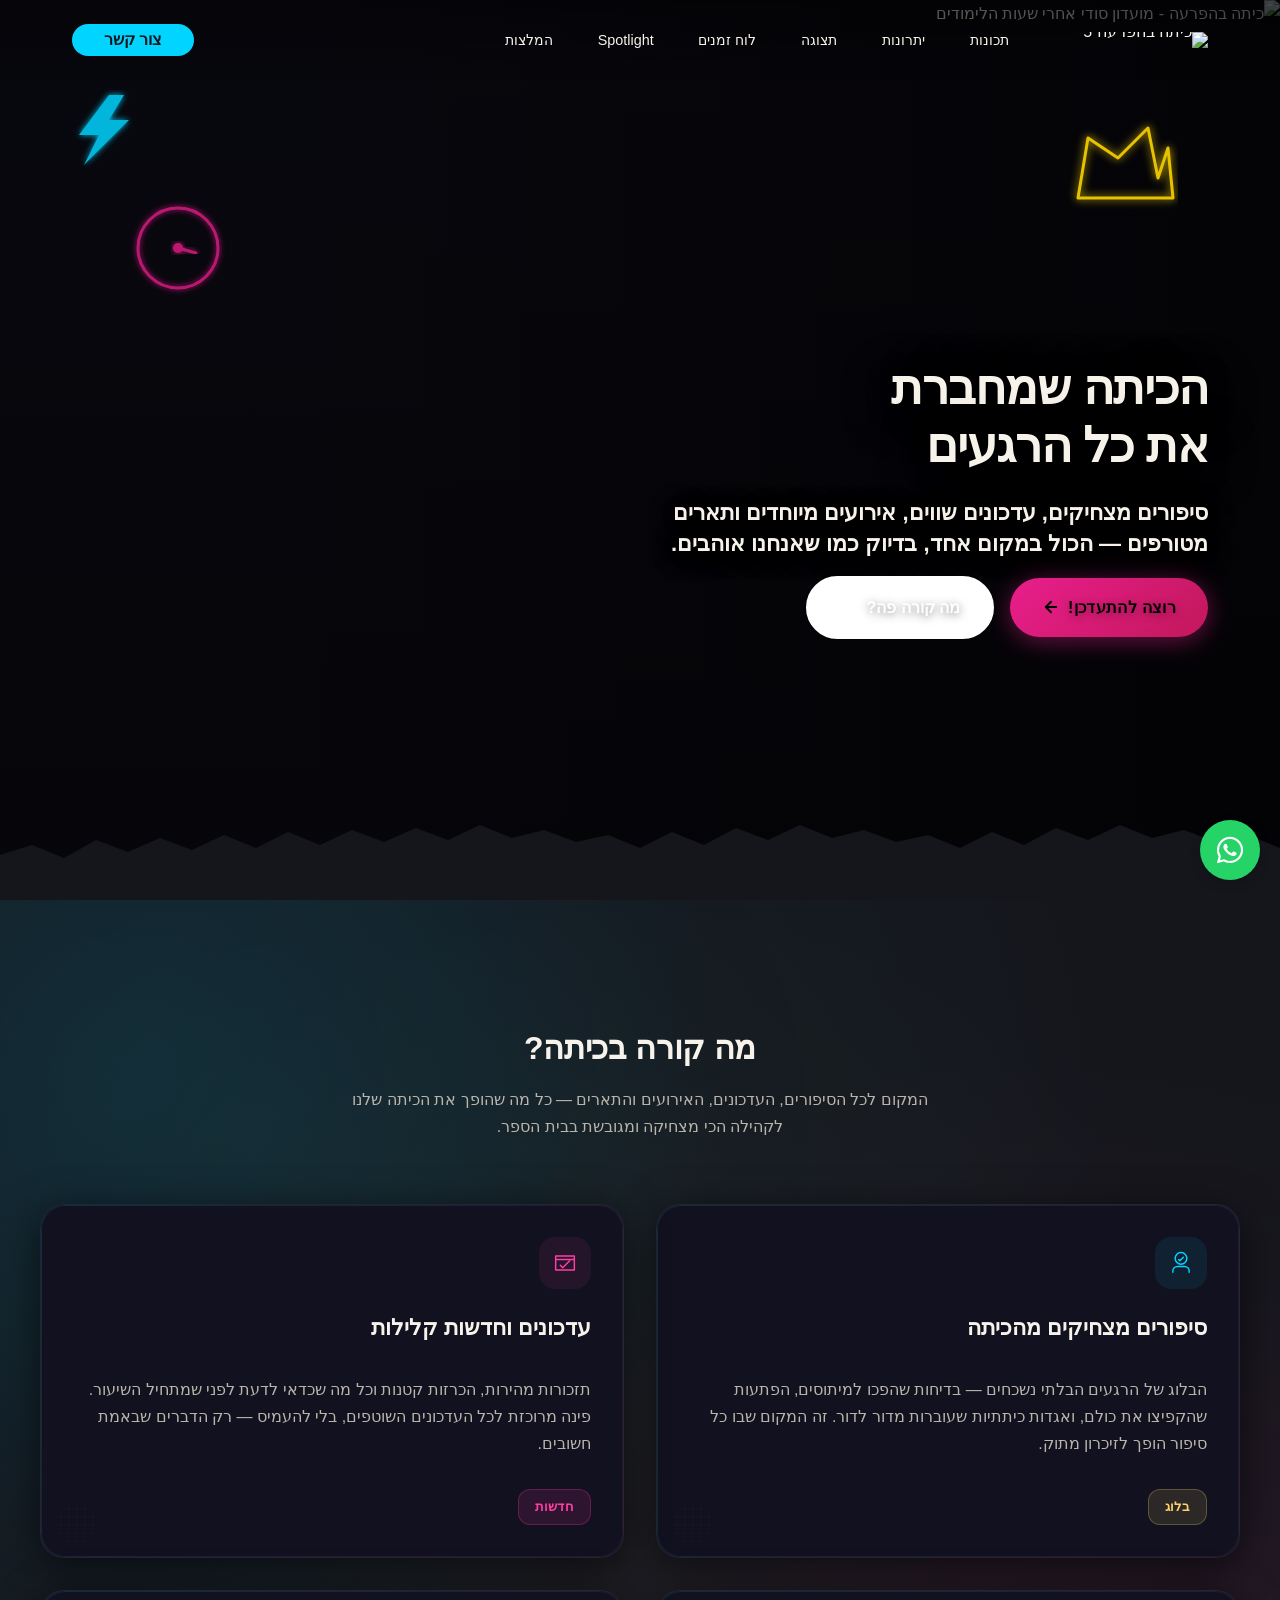
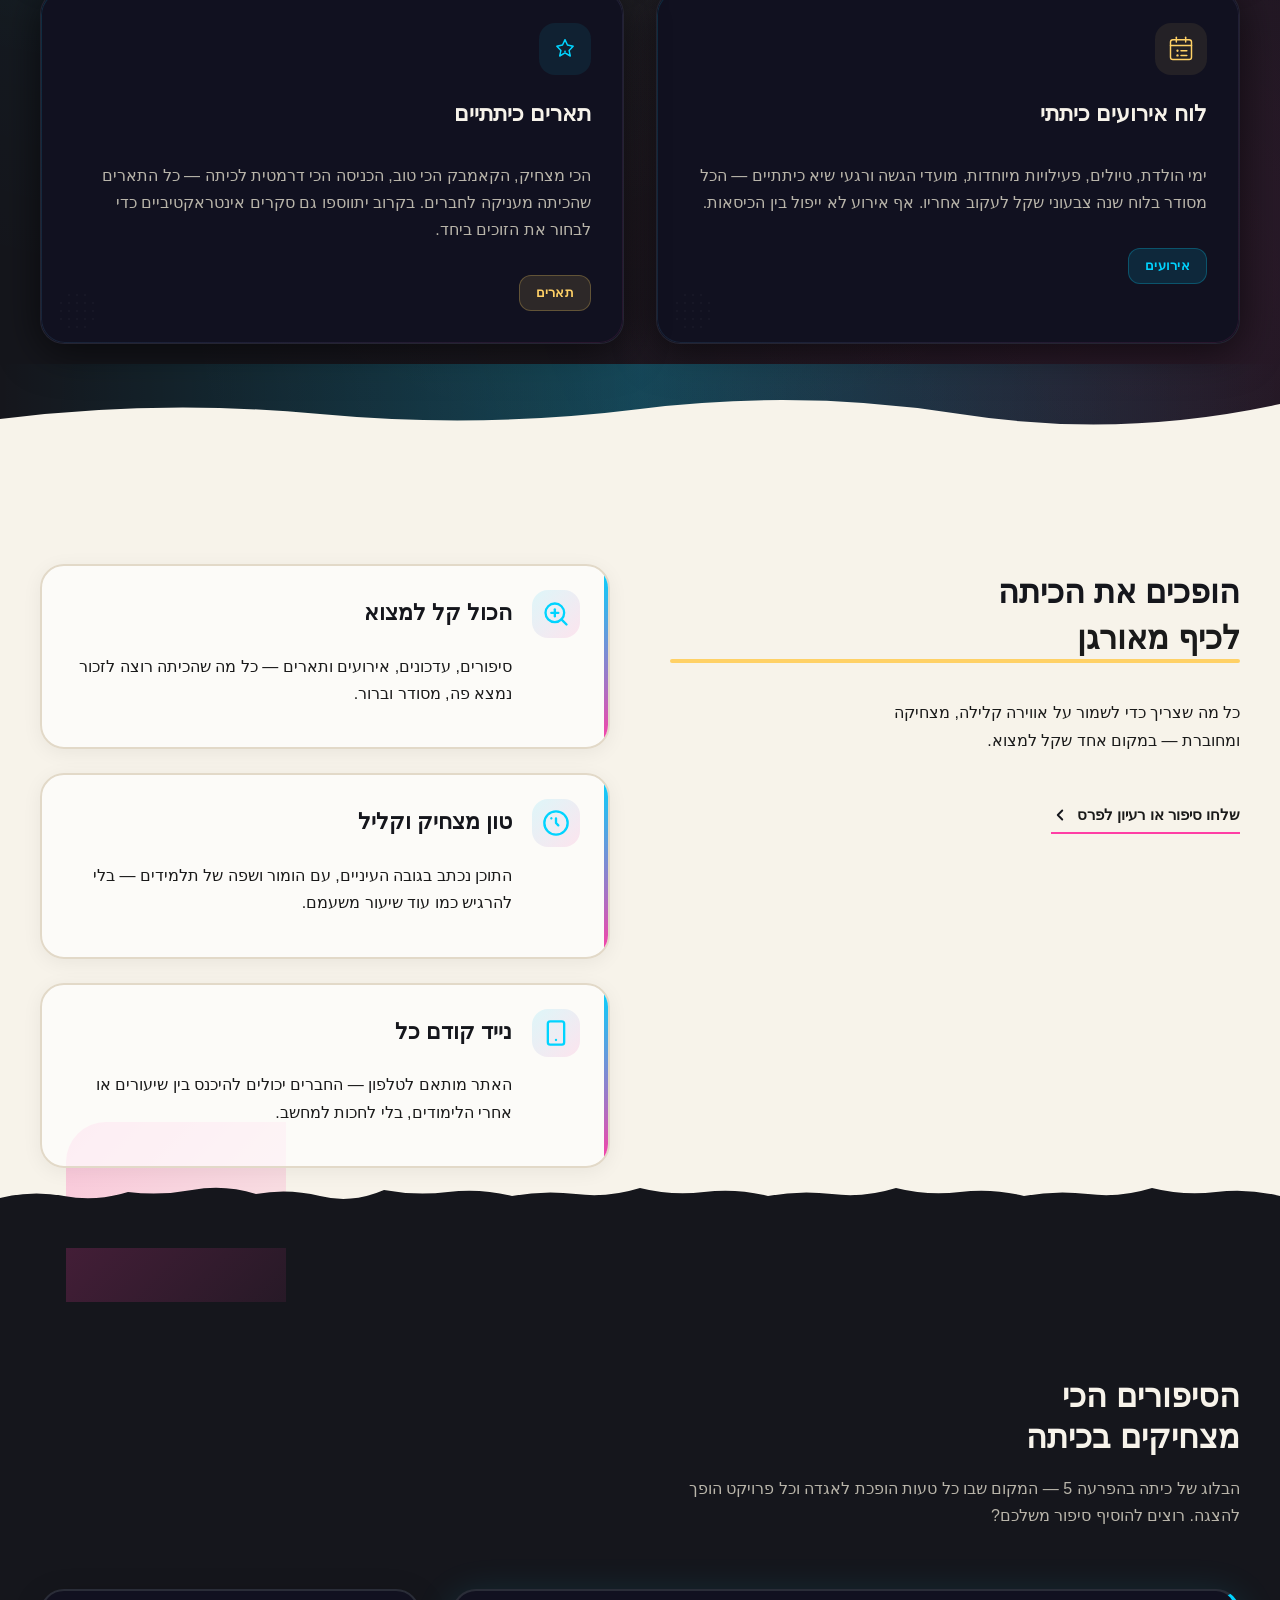
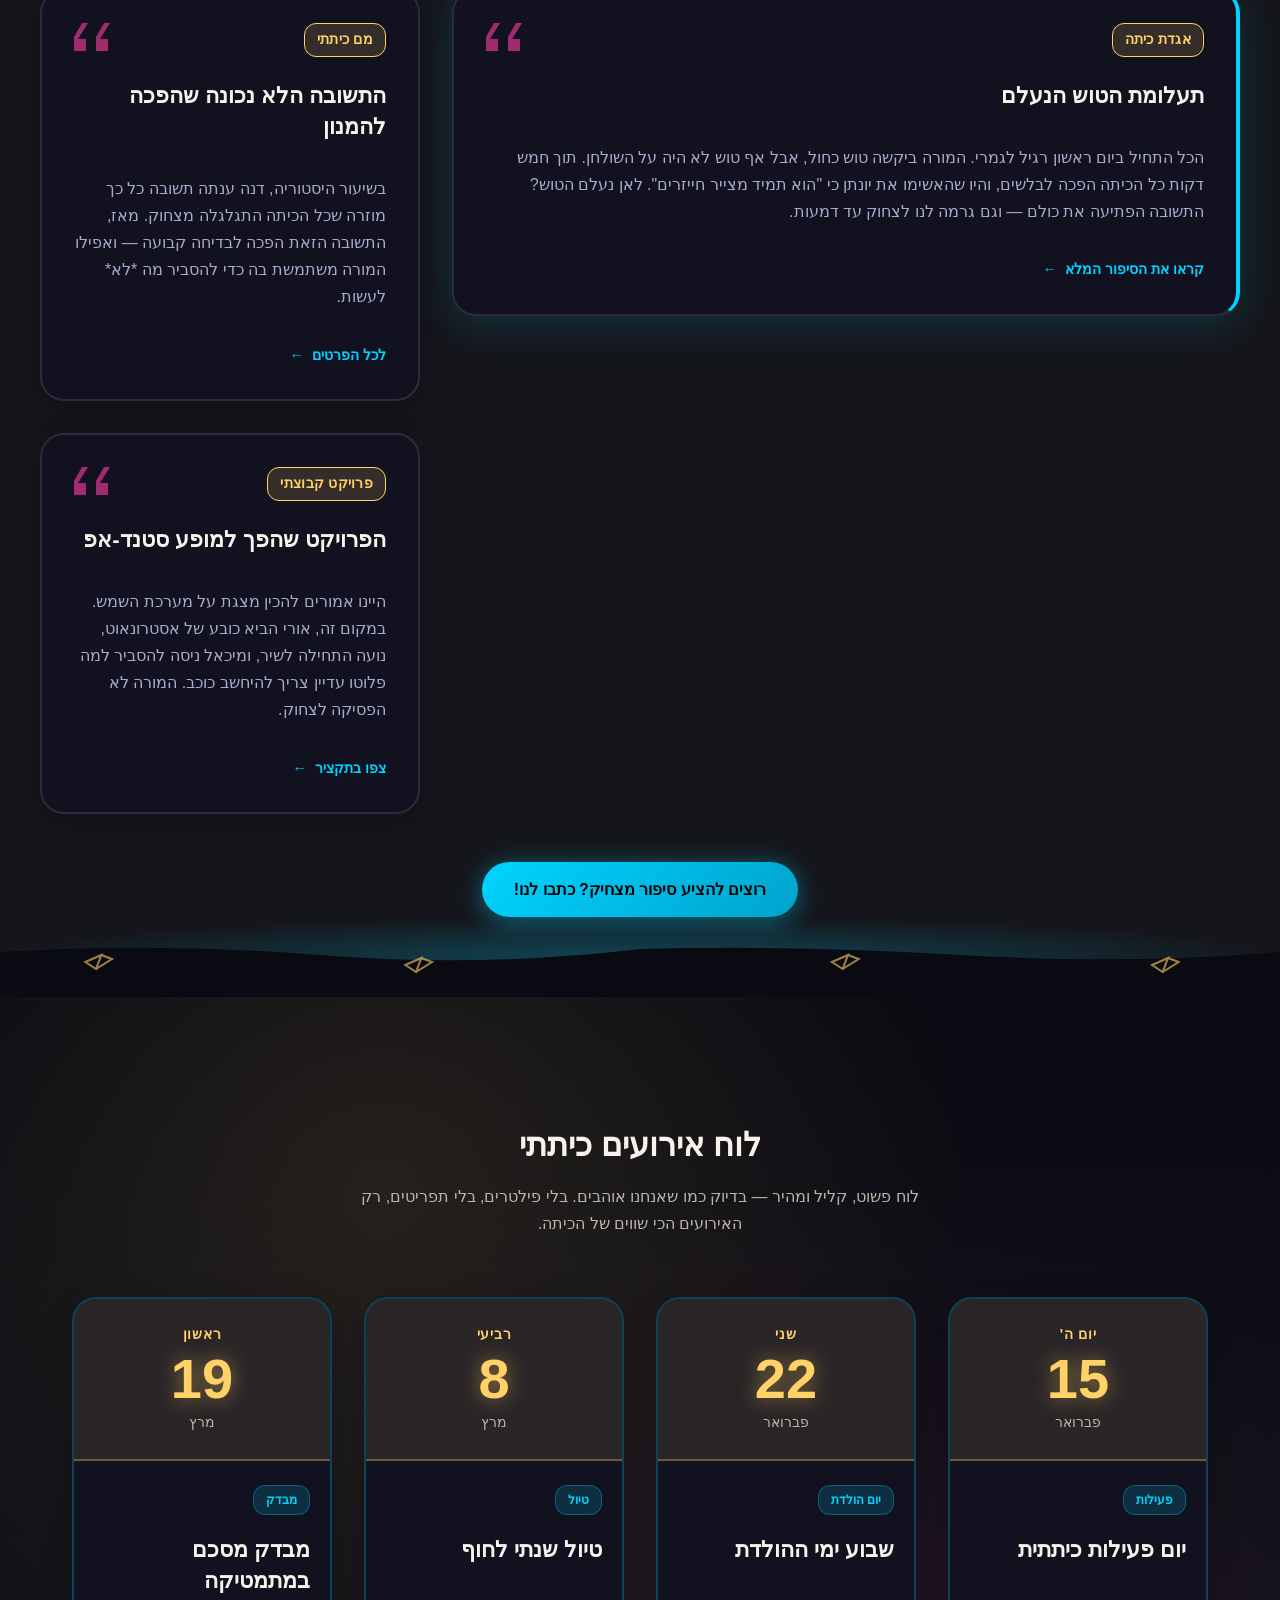
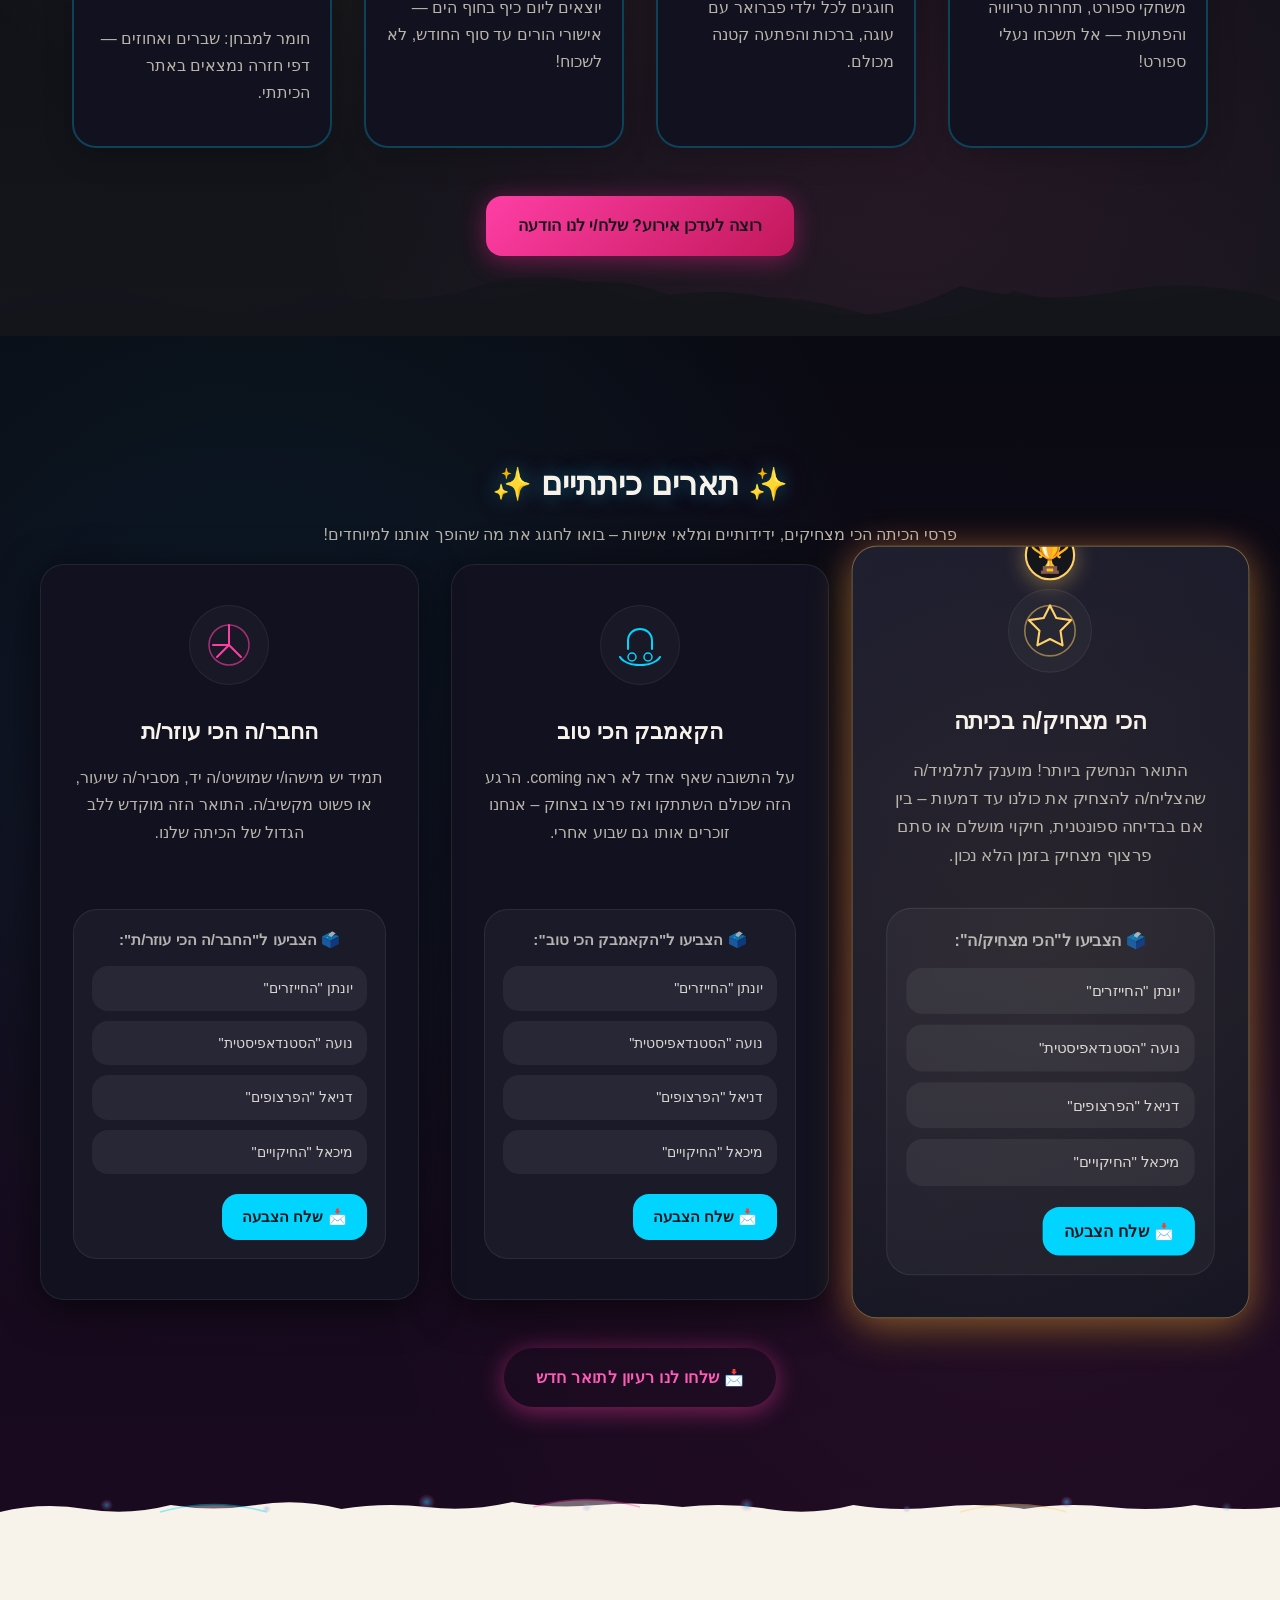
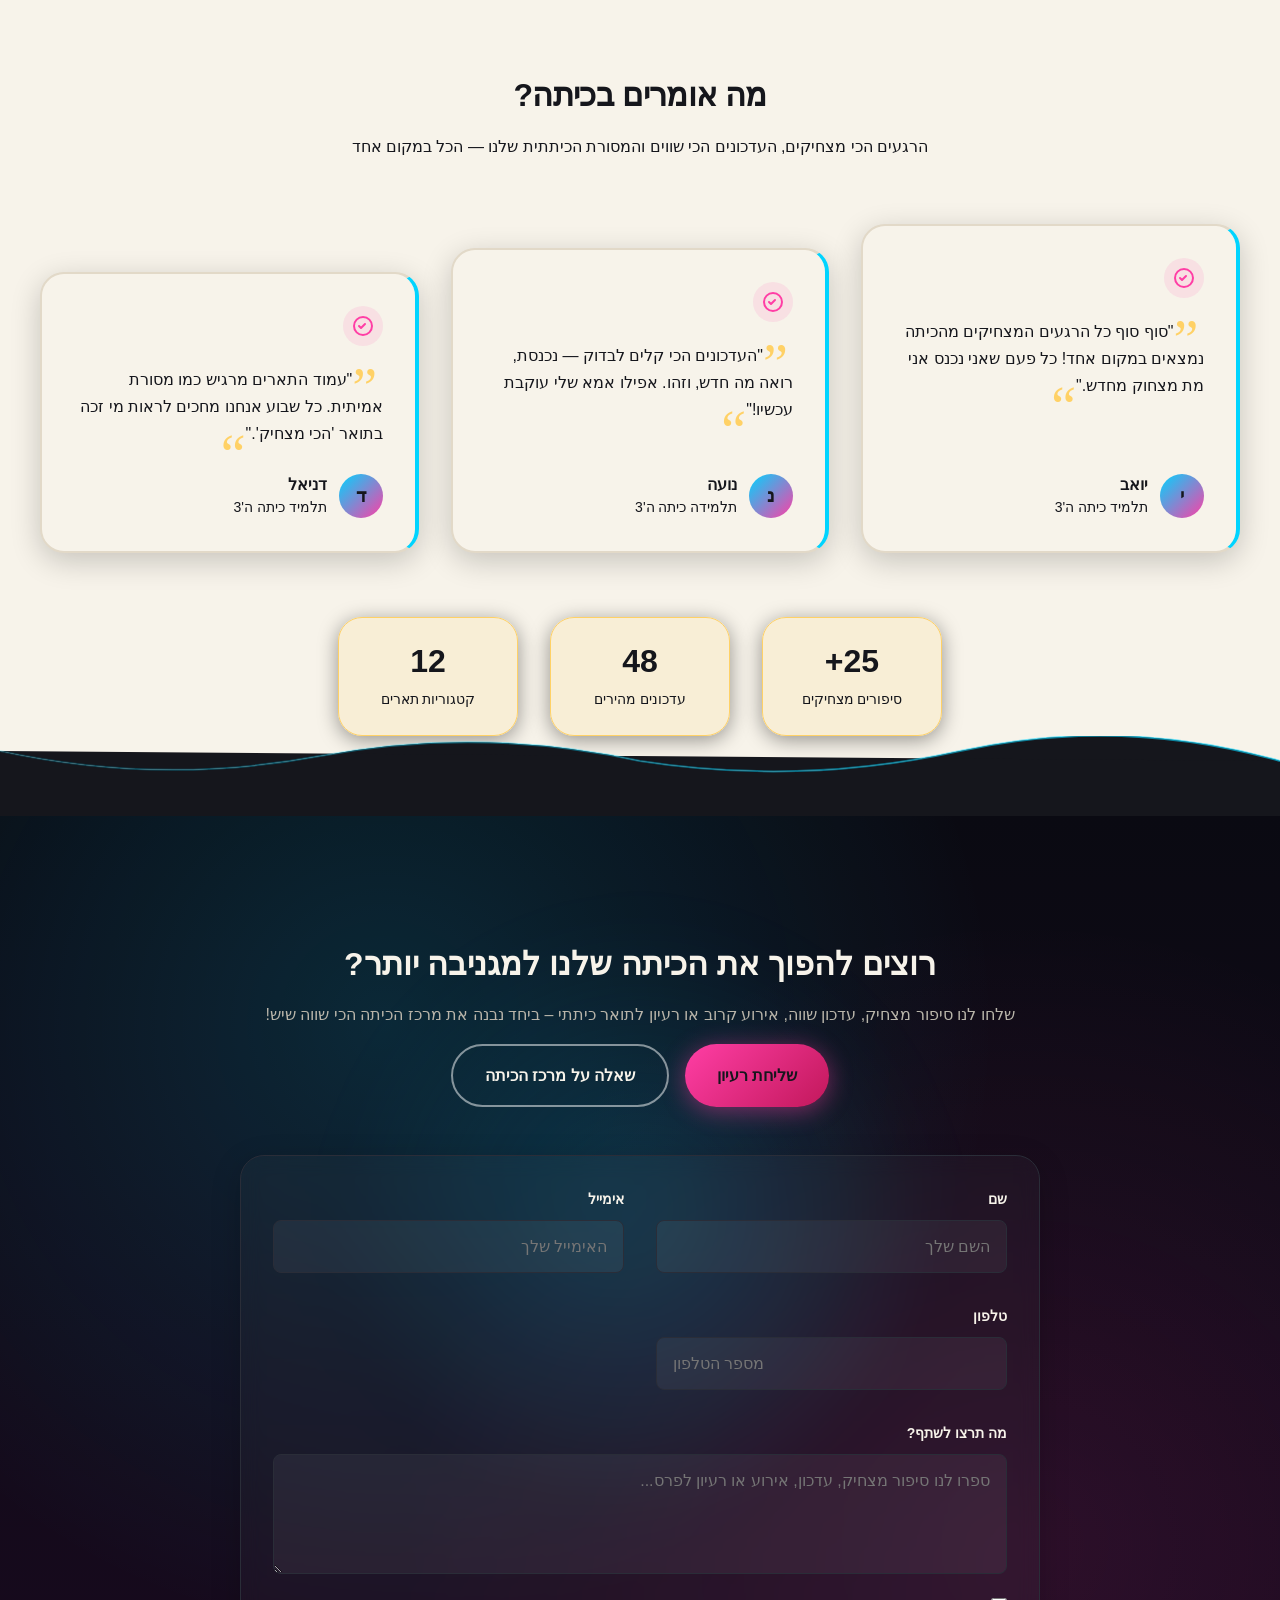
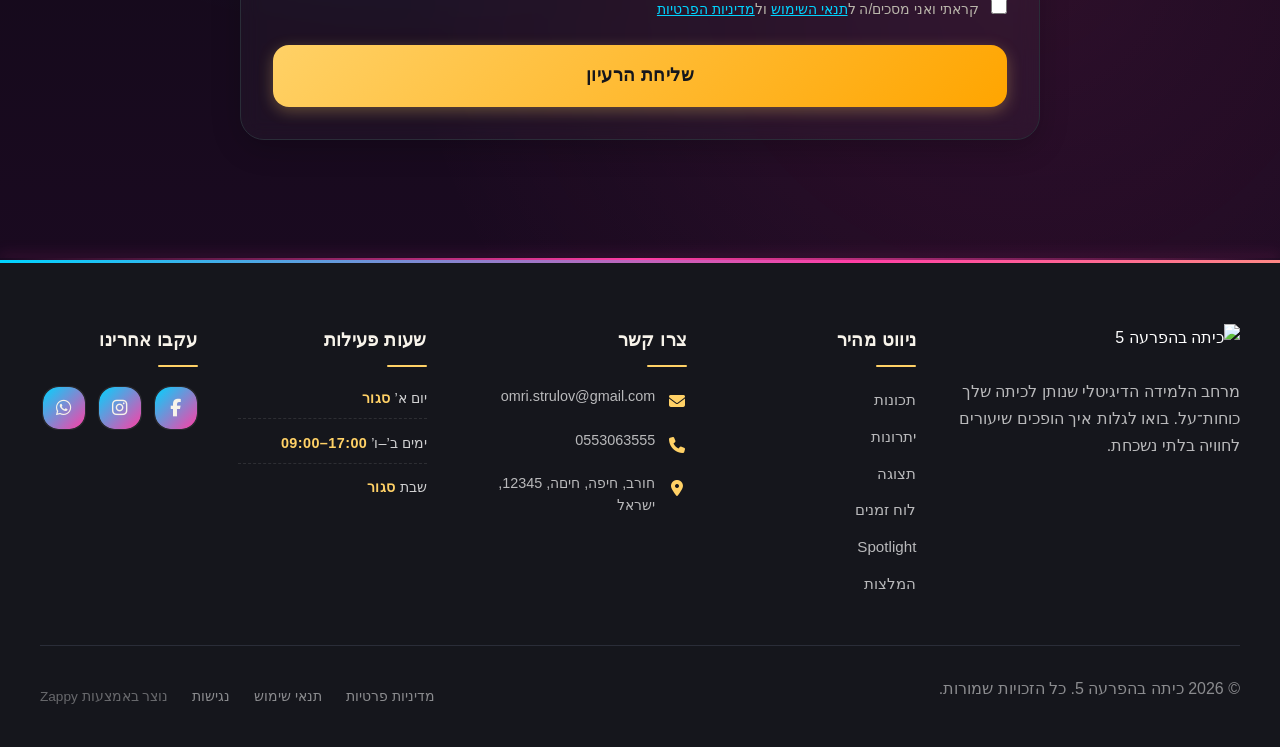
==== commit a38a7988: "Incremental sync: 1 page(s) — update_button" ====
--- a/public/index.html
+++ b/public/index.html
@@ -1 +1 @@
-<!doctype html><html dir="rtl" lang="he"><head><meta charset="UTF-8"><meta content="width=device-width,initial-scale=1" name="viewport"><meta content="index, follow" name="robots"><title>היכנסו לעולם הכי מצחיק של כיתה — כיתה בהפרעה 5</title><meta content="גלו אתר כיתתי קורע מצחוק עם סיפורים מהכיתה, לוח אירועים ופרסי תלמידים יצירתיים כמו &#39;המצחיקן של החודש&#39;. מקום מפגש דיגיטלי לחברים שאוהבים לצחוק ולהתעדכן בכל מה שקורה אצלנו בכיתה." name="description"><meta content="כיתה, כיתה בהפרעה, סיפורים מהכיתה, חברים, אתר כיתתי" name="keywords"><link href="/assets/favicon.ico" rel="icon" type="image/x-icon"><link href="/assets/favicon-16x16.png" rel="icon" type="image/png" sizes="16x16"><link href="/assets/favicon-32x32.png" rel="icon" type="image/png" sizes="32x32"><link href="/assets/favicon-48x48.png" rel="icon" type="image/png" sizes="48x48"><link href="/assets/favicon-192x192.png" rel="icon" type="image/png" sizes="192x192"><link href="/assets/favicon-512x512.png" rel="icon" type="image/png" sizes="512x512"><link href="/assets/apple-touch-icon.png" rel="apple-touch-icon"><script>!function(){"use strict";var t="5af81c99-17a3-4903-a845-6a525ff76e8c",e="https://api.zappy5.com/api/analytics/track",a=18e5,n=2592e6,o=!0,i=!0,r=!0;var s=function(){var e="zappy_visitor_"+t,a=null;try{if(a=localStorage.getItem(e)){var o=JSON.parse(a),i=Date.now();if(i-o.created<n)return o.lastSeen=i,localStorage.setItem(e,JSON.stringify(o)),o.id}}catch(t){console.warn("Zappy Analytics: LocalStorage not available")}var r="zv_"+Date.now()+"_"+Math.random().toString(36).substr(2,9);try{localStorage.setItem(e,JSON.stringify({id:r,created:Date.now(),lastSeen:Date.now()}))}catch(t){}return r}(),c=function(){var e="zappy_session_"+t,n=null;try{if(n=sessionStorage.getItem(e)){var o=JSON.parse(n),i=Date.now();if(i-o.timestamp<a)return o.timestamp=i,sessionStorage.setItem(e,JSON.stringify(o)),o.id}}catch(t){console.warn("Zappy Analytics: SessionStorage not available")}var r="zs_"+Date.now()+"_"+Math.random().toString(36).substr(2,9);try{sessionStorage.setItem(e,JSON.stringify({id:r,timestamp:Date.now()}))}catch(t){}return r}();function l(a,n){n=n||{};var o={website_id:t,event_type:a,page_path:window.location.pathname,referrer:document.referrer||"direct",visitor_id:s,session_id:c,metadata:n};if(navigator.sendBeacon){var i=new Blob([JSON.stringify(o)],{type:"application/json"});navigator.sendBeacon(e,i)}else fetch(e,{method:"POST",headers:{"Content-Type":"application/json"},body:JSON.stringify(o),keepalive:!0}).catch(function(t){console.warn("Zappy Analytics: Failed to track event",t)})}o&&l("pageview",{title:document.title,url:window.location.href}),i&&document.addEventListener("click",function(t){var e=t.target;if("BUTTON"===e.tagName||e.closest("button")){var a="BUTTON"===e.tagName?e:e.closest("button");l("click",{element:"button",text:a.textContent.trim().substring(0,100),id:a.id||null,class:a.className||null})}else if("A"===e.tagName||e.closest("a")){var n="A"===e.tagName?e:e.closest("a");l("navigation",{element:"link",text:n.textContent.trim().substring(0,100),href:n.href,external:n.hostname!==window.location.hostname})}},!0),r&&document.addEventListener("submit",function(t){var e=t.target;l("form_submit",{form_id:e.id||null,form_name:e.name||null,form_action:e.action||null,form_method:e.method||"GET"})},!0);var m=Date.now();window.addEventListener("beforeunload",function(){l("page_unload",{time_on_page:Math.floor((Date.now()-m)/1e3),page_path:window.location.pathname})}),window.zappyAnalytics={track:l,getVisitorId:function(){return s},getSessionId:function(){return c}}}()</script><meta content="היכנסו לעולם הכי מצחיק של כיתה — כיתה בהפרעה 5" property="og:title"><meta content="גלו אתר כיתתי קורע מצחוק עם סיפורים מהכיתה, לוח אירועים ופרסי תלמידים יצירתיים כמו &#39;המצחיקן של החודש&#39;. מקום מפגש דיגיטלי לחברים שאוהבים לצחוק ולהתעדכן בכל מה שקורה אצלנו בכיתה." property="og:description"><meta content="summary_large_image" name="twitter:card"><meta content="היכנסו לעולם הכי מצחיק של כיתה — כיתה בהפרעה 5" name="twitter:title"><meta content="גלו אתר כיתתי קורע מצחוק עם סיפורים מהכיתה, לוח אירועים ופרסי תלמידים יצירתיים כמו &#39;המצחיקן של החודש&#39;. מקום מפגש דיגיטלי לחברים שאוהבים לצחוק ולהתעדכן בכל מה שקורה אצלנו בכיתה." name="twitter:description"><meta content="website" property="og:type"><meta content="he_IL" property="og:locale"><link href="https://cdnjs.cloudflare.com/ajax/libs/font-awesome/6.4.0/css/all.min.css" rel="stylesheet"><style>.skip-link{position:absolute;top:0;left:0;transform:translateY(-200%);padding:12px 18px;background:var(--bg-dark,#1a1a1a);color:var(--text-light,#fff);font-weight:600;border-radius:0 0 8px 0;z-index:10000}.skip-link:focus{transform:none;outline:2px solid var(--ring,#fff);outline-offset:2px}:focus-visible{outline:2px solid var(--ring,currentColor);outline-offset:3px}</style><link href="/assets/favicon.ico" rel="icon" type="image/x-icon"><link href="/assets/favicon-16x16.png" rel="icon" type="image/png" sizes="16x16"><link href="/assets/favicon-32x32.png" rel="icon" type="image/png" sizes="32x32"><link href="/assets/favicon-48x48.png" rel="icon" type="image/png" sizes="48x48"><link href="/assets/favicon-192x192.png" rel="icon" type="image/png" sizes="192x192"><link href="/assets/favicon-512x512.png" rel="icon" type="image/png" sizes="512x512"><link href="/assets/apple-touch-icon.png" rel="apple-touch-icon"><link href="https://cdn.jsdelivr.net/npm/vanilla-cookieconsent@3/dist/cookieconsent.css" rel="stylesheet"><script src="https://cdn.jsdelivr.net/npm/vanilla-cookieconsent@3/dist/cookieconsent.umd.js"></script><script src="https://cdn.jsdelivr.net/gh/mickidum/acc_toolbar/acctoolbar/acctoolbar.min.js"></script><link href="/styles.css" rel="stylesheet"><script>window.ZAPPY_WEBSITE_ID="5af81c99-17a3-4903-a845-6a525ff76e8c",window.ZAPPY_API_BASE="https://api.zappy5.com"</script><style id="zappy-dropdown-submenu-styles">#navMenu li:has(.sub-menu),.nav-menu li:has(.sub-menu),.navbar li:has(.sub-menu),nav li:has(.sub-menu){position:relative}#navMenu .sub-menu,.nav-menu .sub-menu,.navbar .sub-menu,nav .sub-menu{display:block!important;position:absolute!important;top:100%;left:0;min-width:220px;background:#fff;border-radius:8px;box-shadow:0 8px 25px rgba(0,0,0,.15);padding:8px 0;opacity:0;visibility:hidden;transform:translateY(10px);transition:all .3s ease;z-index:1000;list-style:none;pointer-events:none}#navMenu li:hover>.sub-menu,.nav-menu li:hover>.sub-menu,.navbar li:hover>.sub-menu,nav li:hover>.sub-menu{opacity:1!important;visibility:visible!important;transform:translateY(0)!important;pointer-events:auto!important}.sub-menu li{list-style:none;margin:0;padding:0}.sub-menu a{display:block!important;padding:10px 16px!important;color:var(--text-dark,#333)!important;font-weight:500;text-decoration:none;white-space:nowrap;transition:background-color .2s}.sub-menu .zappy-nav-child>a{padding-left:28px!important;font-size:.9em!important;opacity:.85!important}[dir=rtl] .sub-menu .zappy-nav-child>a,html[lang=ar] .sub-menu .zappy-nav-child>a,html[lang=he] .sub-menu .zappy-nav-child>a{padding-left:10px!important;padding-right:28px!important}.sub-menu .zappy-nav-parent>a{font-weight:600!important}.sub-menu a:hover{background-color:#f5f5f5}[dir=rtl] .nav-menu .sub-menu,[dir=rtl] .navbar .sub-menu,[dir=rtl] nav .sub-menu,html[lang=ar] .nav-menu .sub-menu,html[lang=ar] .navbar .sub-menu,html[lang=ar] nav .sub-menu,html[lang=he] .nav-menu .sub-menu,html[lang=he] .navbar .sub-menu,html[lang=he] nav .sub-menu{left:auto!important;right:0!important}.sub-menu:empty,.sub-menu:not(:has(li)):not(:has(> a)),.sub-menu:not(:has(li:not(.zappy-hidden-menu-item))):not(:has(> a)){display:none!important;opacity:0!important;visibility:hidden!important;pointer-events:none!important}li:has(.menu-group-title):hover>.sub-menu{opacity:1!important;visibility:visible!important;transform:translateY(0)!important;pointer-events:auto!important}#navMenu>li>.menu-group-title,.nav-menu>li>.menu-group-title{display:inline-block;padding:.5rem 1rem;cursor:default;user-select:none}@media (max-width:768px){#navMenu .sub-menu,.nav-menu .sub-menu,.navbar .sub-menu,nav .sub-menu{position:static!important;transform:none!important;box-shadow:none!important;background:0 0!important;max-height:0;overflow:hidden;opacity:0;visibility:hidden;transition:max-height .3s ease,opacity .3s ease;padding:0!important;border-radius:0!important}#navMenu .sub-menu.mobile-expanded,.nav-menu .sub-menu.mobile-expanded,.navbar .sub-menu.mobile-expanded{max-height:none!important;overflow-y:visible!important;opacity:1!important;visibility:visible!important;padding:8px 0 8px 16px!important}[dir=rtl] .sub-menu.mobile-expanded,html[lang=he] .sub-menu.mobile-expanded{padding:8px 16px 8px 0!important}#navMenu li:hover>.sub-menu,.nav-menu li:hover>.sub-menu,.navbar li:hover>.sub-menu,nav li:hover>.sub-menu{opacity:0;visibility:hidden;pointer-events:none}#navMenu li>.sub-menu.mobile-expanded,.nav-menu li>.sub-menu.mobile-expanded,.navbar li>.sub-menu.mobile-expanded,nav li>.sub-menu.mobile-expanded{opacity:1!important;visibility:visible!important;pointer-events:auto!important}#navMenu li:has(.sub-menu),.nav-menu li:has(.sub-menu),.navbar li:has(.sub-menu),nav li:has(.sub-menu){display:flex!important;flex-wrap:wrap!important;align-items:center!important;position:relative!important;min-height:44px!important}#navMenu li:has(.sub-menu)>a,.nav-menu li:has(.sub-menu)>a,.navbar li:has(.sub-menu)>a,nav li:has(.sub-menu)>a{flex:1!important;min-width:0!important}#navMenu li:has(.sub-menu)>.menu-group-title,.nav-menu li:has(.sub-menu)>.menu-group-title,.navbar li:has(.sub-menu)>.menu-group-title,nav li:has(.sub-menu)>.menu-group-title{flex:1!important;min-width:0!important;padding:0!important;line-height:inherit!important}#navMenu li:has(.sub-menu)>.sub-menu,.nav-menu li:has(.sub-menu)>.sub-menu,.navbar li:has(.sub-menu)>.sub-menu,nav li:has(.sub-menu)>.sub-menu{flex-basis:100%!important;width:100%!important}#navMenu li:has(.sub-menu)>a [class*=arrow],#navMenu li:has(.sub-menu)>a [class*=chevron],.nav-menu li:has(.sub-menu)>a .fa-angle-down,.nav-menu li:has(.sub-menu)>a .fa-chevron-down,.nav-menu li:has(.sub-menu)>a [class*=arrow],.nav-menu li:has(.sub-menu)>a [class*=chevron],nav li:has(.sub-menu)>a [class*=arrow],nav li:has(.sub-menu)>a [class*=chevron]{display:none!important;visibility:hidden!important}.mobile-submenu-toggle{display:flex!important;align-items:center!important;justify-content:center!important;width:44px!important;height:auto!important;background:0 0!important;border:none!important;cursor:pointer!important;color:var(--text-light)!important;position:static!important;flex-shrink:0!important;align-self:stretch!important;z-index:2!important;padding:0!important;margin:0!important}.mobile-submenu-toggle::after{content:''!important;width:0!important;height:0!important;border-left:6px solid transparent!important;border-right:6px solid transparent!important;border-top:7px solid currentColor!important;transition:transform .3s ease!important}.mobile-submenu-toggle.expanded::after{transform:rotate(180deg)!important}.sub-menu a{padding:10px 0!important;display:block!important;color:var(--text-light)!important;white-space:normal!important}.sub-menu .zappy-nav-child>a{padding-left:28px!important;font-size:.9em!important;opacity:.85!important}[dir=rtl] .sub-menu .zappy-nav-child>a,html[lang=ar] .sub-menu .zappy-nav-child>a,html[lang=he] .sub-menu .zappy-nav-child>a{padding-left:0!important;padding-right:28px!important}.sub-menu .zappy-nav-parent>a{font-weight:600!important}#navMenu.active,.nav-menu.active{max-width:100vw!important;overflow-x:hidden!important;box-sizing:border-box!important}.navbar .sub-menu li a,.zappy-products-dropdown .sub-menu a,nav.navbar .sub-menu li a{color:var(--text-light)!important}}@media (min-width:769px){.mobile-submenu-toggle{display:none!important}}</style><style id="zappy-widget-visibility">html[dir=rtl] .whatsapp-float{right:20px!important;left:auto!important}html:not([dir]) .whatsapp-float,html[dir=ltr] .whatsapp-float{left:20px!important;right:auto!important}html[dir=rtl] #mic-access-tool-general-button,html[dir=rtl] #mic-init-access-tool #mic-access-tool-general-button,html[dir=rtl] #mic-init-access-tool .mic-access-tool-general-button,html[dir=rtl] ._access-icon,html[dir=rtl] .mic-access-tool-general-button{left:20px!important;right:auto!important}html:not([dir]) #mic-access-tool-general-button,html:not([dir]) #mic-init-access-tool #mic-access-tool-general-button,html:not([dir]) #mic-init-access-tool .mic-access-tool-general-button,html:not([dir]) ._access-icon,html:not([dir]) .mic-access-tool-general-button,html[dir=ltr] #mic-access-tool-general-button,html[dir=ltr] #mic-init-access-tool #mic-access-tool-general-button,html[dir=ltr] #mic-init-access-tool .mic-access-tool-general-button,html[dir=ltr] ._access-icon,html[dir=ltr] .mic-access-tool-general-button{right:20px!important;left:auto!important}@media (max-width:768px){.whatsapp-float{display:flex!important}}@media (min-width:769px){.whatsapp-float{display:flex!important}}@media (max-width:768px){#mic-access-tool-general-button,#mic-init-access-tool #mic-access-tool-general-button,#mic-init-access-tool .mic-access-tool-general-button,._access-icon,.mic-access-tool-general-button{display:flex!important;visibility:visible!important;opacity:1!important;pointer-events:auto!important}#mic-access-tool-box.opened-mic-access-tool,#mic-init-access-tool #mic-access-tool-box.opened-mic-access-tool,.mic-access-tool-box.opened-mic-access-tool{visibility:visible!important;opacity:1!important;pointer-events:auto!important}}@media (min-width:769px){#mic-access-tool-general-button,#mic-init-access-tool #mic-access-tool-general-button,#mic-init-access-tool .mic-access-tool-general-button,._access-icon,.mic-access-tool-general-button{display:flex!important;visibility:visible!important;opacity:1!important;pointer-events:auto!important}#mic-access-tool-box.opened-mic-access-tool,#mic-init-access-tool #mic-access-tool-box.opened-mic-access-tool,.mic-access-tool-box.opened-mic-access-tool{visibility:visible!important;opacity:1!important;pointer-events:auto!important}}</style></head><body><a href="#main" class="skip-link">דלג לתוכן הראשי</a><nav class="navbar" dir="rtl"><button class="mobile-toggle" aria-label="Menu" id="mobileToggle"><svg viewBox="0 0 24 24" fill="none" class="hamburger-icon" width="24" height="24"><path d="M3 12h18M3 6h18M3 18h18" stroke="currentColor" stroke-width="2" stroke-linecap="round"></path></svg> <svg viewBox="0 0 24 24" fill="none" style="display:none" class="close-icon" height="24" width="24"><path d="M18 6L6 18M6 6l12 12" stroke="currentColor" stroke-width="2" stroke-linecap="round"></path></svg></button> <button class="phone-header-btn" aria-label="Call" data-phone="0553063555"><svg viewBox="0 0 24 24" fill="currentColor" width="20" height="20"><path d="M22 16.92v3a2 2 0 0 1-2.18 2 19.79 19.79 0 0 1-8.63-3.07 19.5 19.5 0 0 1-6-6 19.79 19.79 0 0 1-3.07-8.67A2 2 0 0 1 4.11 2h3a2 2 0 0 1 2 1.72 12.84 12.84 0 0 0 .7 2.81 2 2 0 0 1-.45 2.11L8.09 9.91a16 16 0 0 0 6 6l1.27-1.27a2 2 0 0 1 2.11-.45 12.84 12.84 0 0 0 2.81.7A2 2 0 0 1 22 16.92z"></path></svg></button><div class="nav-container"><div class="nav-right-group"><div class="nav-brand"><a href="/" class="logo-link"><img alt="כיתה בהפרעה 5" class="logo" src="/assets/site-----image-1.webp"></a></div><ul class="nav-menu" id="navMenu"><li><a href="#features">תכונות</a></li><li><a href="#benefits">יתרונות</a></li><li><a href="#showcase">תצוגה</a></li><li><a href="#schedule">לוח זמנים</a></li><li><a href="#spotlight">Spotlight</a></li><li><a href="#testimonials">המלצות</a></li><li class="mobile-contact-link nav-cta-mobile-item"><a href="#cta" class="nav-cta-btn">צור קשר</a></li></ul></div><div class="nav-cta-container"><a href="#cta" class="nav-cta-btn">צור קשר</a></div></div></nav><script>window.addEventListener("load",function(){const e=document.querySelector(".navbar, nav, header");if(!e)return void console.log("[Navbar] Navbar element not found");let t=document.getElementById("mobileToggle")||document.querySelector(".mobile-toggle")||document.querySelector(".hamburger")||document.querySelector(".hamburger-menu")||document.querySelector(".menu-toggle")||document.querySelector(".burger-menu")||document.querySelector('[aria-label="Menu"]')||document.querySelector('[aria-label="תפריט"]');const o=document.querySelector(".phone-header-btn"),n=window.getComputedStyle(e);let r=n.backgroundColor;if(console.log("[Navbar] Initial navbar background:",r),"transparent"===r||"rgba(0, 0, 0, 0)"===r||r.startsWith("rgba")&&r.includes(", 0)")){const e=n.backgroundImage;if(e&&"none"!==e)console.log("[Navbar] Navbar has background image/gradient, using dark text"),r="rgb(240, 240, 240)";else{const e=window.getComputedStyle(document.body).backgroundColor;console.log("[Navbar] Navbar transparent, using body background:",e),r=e}}const a=r.match(/\d+/g);if(a&&a.length>=3){const e=(.299*parseInt(a[0])+.587*parseInt(a[1])+.114*parseInt(a[2]))/255;console.log("[Navbar] Mobile button colors preserved from Claude CSS (luminance:",e.toFixed(2)+")");const n=document.createElement("style");n.id="zappy-mobile-nav-fix";document.documentElement.lang;document.documentElement.dir,n.textContent='\n        /* Hide mobile buttons on desktop, show only on mobile */\n        @media (min-width: 769px) {\n          .mobile-toggle,\n          .phone-header-btn {\n            display: none !important;\n          }\n        }\n        \n        /* Show and position mobile buttons correctly on mobile */\n        @media (max-width: 768px) {\n          .navbar,\n          nav.navbar {\n            min-height: 70px !important;\n          }\n\n          .mobile-toggle,\n          .phone-header-btn {\n            position: absolute !important;\n            top: 0 !important;\n            bottom: 0 !important;\n            margin-top: auto !important;\n            margin-bottom: auto !important;\n            transform: none !important;\n            z-index: 1001 !important;\n            display: flex !important;\n            align-items: center !important;\n            justify-content: center !important;\n            width: 36px !important;\n            height: 36px !important;\n            border-radius: 50% !important;\n            border: none !important;\n            cursor: pointer !important;\n            padding: 6px !important;\n            background: none !important;\n            color: var(--nav-text, var(--text-light)) !important;\n            touch-action: manipulation !important;\n            -webkit-tap-highlight-color: transparent !important;\n          }\n\n          html[data-zappy-site-type="ecommerce"] .phone-header-btn,\n          body[data-zappy-site-type="ecommerce"] .phone-header-btn,\n          html[data-zappy-site-type="ecommerce"] header .phone-header-btn,\n          html[data-zappy-site-type="ecommerce"] nav .phone-header-btn {\n            display: none !important;\n            visibility: hidden !important;\n            width: 0 !important;\n            height: 0 !important;\n            min-width: 0 !important;\n            overflow: hidden !important;\n          }\n          \n          /* LTR positioning (default): hamburger LEFT, phone RIGHT */\n          html:not([dir="rtl"]):not([lang="he"]):not([lang="ar"]) .mobile-toggle,\n          html[dir="ltr"] .mobile-toggle {\n            left: 12px !important;\n            right: auto !important;\n          }\n          html:not([dir="rtl"]):not([lang="he"]):not([lang="ar"]) .phone-header-btn,\n          html[dir="ltr"] .phone-header-btn {\n            right: 12px !important;\n            left: auto !important;\n          }\n          \n          /* RTL positioning: hamburger RIGHT, phone LEFT */\n          html[dir="rtl"] .mobile-toggle,\n          html[lang="he"] .mobile-toggle,\n          html[lang="ar"] .mobile-toggle {\n            right: 12px !important;\n            left: auto !important;\n          }\n          html[dir="rtl"] .phone-header-btn,\n          html[lang="he"] .phone-header-btn,\n          html[lang="ar"] .phone-header-btn {\n            left: 12px !important;\n            right: auto !important;\n          }\n          \n          /* CRITICAL: Ensure nav-container has min-height on mobile */\n          /* All children are positioned absolutely/fixed on mobile, so height:auto collapses to 0 */\n          .nav-container {\n            min-height: 70px !important;\n            position: relative !important;\n          }\n          \n          /* Ensure SVG icons are properly sized and inherit color */\n          .mobile-toggle svg,\n          .phone-header-btn svg {\n            width: 24px !important;\n            height: 24px !important;\n            /* Don\'t force display - let JavaScript control hamburger/close toggle */\n          }\n          \n          /* Reset nav-cta-container on mobile - remove desktop box-shadow/padding */\n          /* that creates a visible ghost box when CTA button is hidden */\n          .nav-cta-container {\n            box-shadow: none !important;\n            padding: 0 !important;\n          }\n          \n          /* Hide nav-cta-container entirely on mobile when there\'s no lang-switcher */\n          /* (only the CTA button is inside, and it\'s hidden on mobile) */\n          .nav-cta-container:not(:has(.lang-switcher)) {\n            display: none !important;\n          }\n          \n          /* CRITICAL: Prevent hero image fade gradient from bleeding over headline text */\n          /* The .image-fade-gradient has bottom: -30px (extends below parent) */\n          /* On mobile stacked layout, this overlaps the h1 text below the image */\n          .hero-image-column {\n            overflow: hidden !important;\n          }\n          .image-fade-gradient {\n            bottom: 0 !important;\n          }\n          \n          /* Hide desktop language switcher on mobile - hamburger menu handles it */\n          /* High specificity to override stored CSS */\n          .lang-switcher,\n          .nav-cta-container .lang-switcher,\n          .nav-container .lang-switcher,\n          .navbar .lang-switcher,\n          .navbar .nav-cta-container .lang-switcher {\n            display: none !important;\n          }\n        }\n      ';const r=document.getElementById("zappy-mobile-nav-fix");r&&r.remove(),document.head.appendChild(n),console.log("[Navbar] Critical CSS injected for mobile nav positioning");const i=window.innerWidth<=768;if(t){const e=t.querySelector(".hamburger-icon"),o=t.querySelector(".close-icon");e&&(e.style.setProperty("width","24px","important"),e.style.setProperty("height","24px","important"),e.style.setProperty("display","block","important")),o&&(o.style.setProperty("width","24px","important"),o.style.setProperty("height","24px","important"),o.style.setProperty("display","none","important")),i?(t.style.setProperty("position","absolute","important"),t.style.setProperty("top","0","important"),t.style.setProperty("bottom","0","important"),t.style.setProperty("margin-top","auto","important"),t.style.setProperty("margin-bottom","auto","important"),t.style.setProperty("transform","none","important"),t.style.setProperty("z-index","1001","important"),t.style.removeProperty("left"),t.style.removeProperty("right"),console.log("[Navbar] Mobile toggle positioning applied (mobile viewport)")):(t.style.removeProperty("position"),t.style.removeProperty("top"),t.style.removeProperty("transform"),t.style.removeProperty("z-index"),t.style.removeProperty("left"),t.style.removeProperty("right"),console.log("[Navbar] Desktop viewport - cleared mobile toggle inline positioning"))}if(o){const e=o.querySelector("svg");e&&(e.style.width="24px",e.style.height="24px",e.setAttribute("width","24"),e.setAttribute("height","24")),i?(o.style.setProperty("position","absolute","important"),o.style.setProperty("top","0","important"),o.style.setProperty("bottom","0","important"),o.style.setProperty("margin-top","auto","important"),o.style.setProperty("margin-bottom","auto","important"),o.style.setProperty("transform","none","important"),o.style.setProperty("z-index","1001","important"),o.style.removeProperty("left"),o.style.removeProperty("right"),console.log("[Navbar] Phone button positioning applied (mobile viewport)")):(o.style.removeProperty("position"),o.style.removeProperty("top"),o.style.removeProperty("transform"),o.style.removeProperty("z-index"),o.style.removeProperty("left"),o.style.removeProperty("right"),console.log("[Navbar] Desktop viewport - cleared phone button inline positioning"))}}else console.log("[Navbar] Could not parse background color:",r);t=document.getElementById("mobileToggle")||document.querySelector(".mobile-toggle")||document.querySelector(".hamburger")||document.querySelector(".hamburger-menu")||document.querySelector(".menu-toggle")||document.querySelector(".burger-menu")||document.querySelector('[aria-label="Menu"]')||document.querySelector('[aria-label="תפריט"]');const i=document.getElementById("navMenu")||document.querySelector(".nav-menu")||document.querySelector(".nav-links")||document.querySelector("nav ul:not(.submenu)");if(!t||!i)return void console.log("[Navbar] Mobile toggle or menu not found:",{toggle:!!t,menu:!!i});i.id||(i.id="navMenu"),console.log("[Navbar] Initializing mobile menu...");const l=t.cloneNode(!0);t.parentNode.replaceChild(l,t);var s=0;function p(e){var t=Date.now();t-s<300||(s=t,function(e){e.preventDefault(),e.stopPropagation();const t=l.querySelector(".hamburger-icon"),o=l.querySelector(".close-icon");i.classList.contains("active")?(i.classList.remove("active"),t&&t.style.setProperty("display","block","important"),o&&o.style.setProperty("display","none","important"),document.body.style.overflow="",document.body.classList.remove("menu-open"),console.log("[Navbar] Menu closed")):(i.classList.add("active"),t&&t.style.setProperty("display","none","important"),o&&o.style.setProperty("display","block","important"),document.body.style.overflow="hidden",document.body.classList.add("menu-open"),console.log("[Navbar] Menu opened"))}(e))}l.addEventListener("click",p),l.addEventListener("touchend",p),document.addEventListener("keydown",function(e){if(("Escape"===e.key||"Esc"===e.key)&&i.classList.contains("active")){const e=l.querySelector(".hamburger-icon"),t=l.querySelector(".close-icon");i.classList.remove("active"),e&&e.style.setProperty("display","block","important"),t&&t.style.setProperty("display","none","important"),document.body.style.overflow="",document.body.classList.remove("menu-open"),console.log("[Navbar] Menu closed (Escape)")}}),i.querySelectorAll("a").forEach(function(e){e.addEventListener("click",function(){if("#"===this.getAttribute("href"))return;const e=l.querySelector(".hamburger-icon"),t=l.querySelector(".close-icon");i.classList.remove("active"),e&&e.style.setProperty("display","block","important"),t&&t.style.setProperty("display","none","important"),document.body.style.overflow="",document.body.classList.remove("menu-open"),console.log("[Navbar] Menu closed (link clicked)")})});var m=i.querySelectorAll(".dropdown-toggle");m.forEach(function(e){e.addEventListener("click",function(e){e.preventDefault(),e.stopPropagation();var t=this.closest(".nav-dropdown");t&&(t.parentNode.querySelectorAll(".nav-dropdown.open").forEach(function(e){e!==t&&e.classList.remove("open")}),t.classList.toggle("open"),console.log("[Navbar] Dropdown toggled:",t.classList.contains("open")?"open":"closed"))})}),document.addEventListener("click",function(e){e.target.closest(".nav-dropdown")||document.querySelectorAll(".nav-dropdown.open").forEach(function(e){e.classList.remove("open")})}),console.log("[Navbar] Dropdown handlers initialized for "+m.length+" dropdowns"),o&&o.addEventListener("click",function(){const e=document.querySelectorAll('a[href^="tel:"]'),t=e.length>0?e[0].getAttribute("href").replace("tel:",""):"0553063555";window.location.href="tel:"+t,console.log("[Navbar] Phone button clicked")}),console.log("[Navbar] Mobile menu initialized successfully")})</script><main id="main"><section class="index-hero-section" data-band-index="0" data-layout-spec="בית-hero" id="hero" data-hero-type="fullscreen-scrim"><div class="index-hero-section__bg-layer"><img alt="כיתה בהפרעה - מועדון סודי אחרי שעות הלימודים" class="index-hero-section__bg-image" src="/assets/site-index-hero-image-1.webp" data-context="A dark, cinematic after-school classroom transformed into a neon clubhouse. Desks are pushed aside, chalkboard glows with cyan and hot pink neon doodles, scattered notebooks on the floor, soft cinematic shadows, and subtle playful doodle energy baked into the photo-like scene. The room feels like a secret after-hours clubhouse for students." data-hero-bg="true" data-placeholder="index-hero-image-1" fetchpriority="high" height="600" loading="eager" width="1200"></div><div class="index-hero-section__scrim" aria-hidden="true"></div><div class="index-hero-section__decorations" aria-hidden="true"><svg viewBox="0 0 120 120" fill="none" xmlns="http://www.w3.org/2000/svg" class="index-hero-section__deco-crown"><path d="M20 90 L30 30 L60 50 L90 20 L100 70 L110 40 L115 90 Z" stroke="#FFD700" stroke-width="3" stroke-linejoin="round" filter="url(#glow-gold)"></path><defs><filter height="140%" id="glow-gold" width="140%" x="-20%" y="-20%"><feGaussianBlur result="blur" stdDeviation="4"></feGaussianBlur><feMerge><feMergeNode in="blur"></feMergeNode><feMergeNode in="SourceGraphic"></feMergeNode></feMerge></filter></defs></svg> <svg viewBox="0 0 80 80" fill="none" xmlns="http://www.w3.org/2000/svg" class="index-hero-section__deco-bolt"><polygon fill="#00D4FF" filter="url(#glow-cyan)" points="45,5 15,45 35,45 20,75 65,30 45,30 60,5"></polygon><defs><filter height="140%" id="glow-cyan" width="140%" x="-20%" y="-20%"><feGaussianBlur result="blur" stdDeviation="3"></feGaussianBlur><feMerge><feMergeNode in="blur"></feMergeNode><feMergeNode in="SourceGraphic"></feMergeNode></feMerge></filter></defs></svg> <svg viewBox="0 0 100 100" fill="none" xmlns="http://www.w3.org/2000/svg" class="index-hero-section__deco-clock"><circle cx="50" cy="50" r="40" stroke="#E91E8C" stroke-width="3" filter="url(#glow-pink)"></circle><line filter="url(#glow-pink)" stroke="#E91E8C" stroke-linecap="round" stroke-width="3" x1="50" x2="50" y1="50" y2="25"></line><line filter="url(#glow-pink)" stroke="#E91E8C" stroke-linecap="round" stroke-width="3" x1="50" x2="68" y1="50" y2="55"></line><circle cx="50" cy="50" r="5" fill="#E91E8C" filter="url(#glow-pink)"></circle><defs><filter height="140%" id="glow-pink" width="140%" x="-20%" y="-20%"><feGaussianBlur result="blur" stdDeviation="3"></feGaussianBlur><feMerge><feMergeNode in="blur"></feMergeNode><feMergeNode in="SourceGraphic"></feMergeNode></feMerge></filter></defs></svg></div><div class="index-hero-section__content"><h1 class="index-hero-section__headline">הכיתה שמחברת<br>את כל הרגעים</h1><h3 class="index-hero-section__subtitle">סיפורים מצחיקים, עדכונים שווים, אירועים מיוחדים ותארים מטורפים — הכול במקום אחד, בדיוק כמו שאנחנו אוהבים.</h3><div class="index-hero-section__cta-group"><a href="#updates" class="btn-primary index-hero-section__cta-primary"><span>רוצה להתעדכן!</span> <svg viewBox="0 0 24 24" fill="none" data-element-type="icon" data-icon-type="svg" xmlns="http://www.w3.org/2000/svg" height="18" width="18"><path d="M19 12H5M12 19l-7-7 7-7" stroke="currentColor" stroke-width="2.5" stroke-linecap="round" stroke-linejoin="round"></path></svg> </a><a href="#stories" class="btn-secondary index-hero-section__cta-secondary"><span>מה קורה פה?</span> <svg viewBox="0 0 24 24" fill="none" data-element-type="icon" data-icon-type="svg" xmlns="http://www.w3.org/2000/svg" height="18" width="18"><path d="M9 18l6-6-6-6" stroke="currentColor" stroke-width="2.5" stroke-linecap="round" stroke-linejoin="round"></path></svg></a></div></div><div class="index-hero-section__divider-wrapper" aria-hidden="true"><svg viewBox="0 0 1200 80" xmlns="http://www.w3.org/2000/svg" preserveAspectRatio="none" aria-hidden="true" data-no-icon-edit="true"><path d="M0,80 L0,35 L30,25 L60,38 L90,20 L120,32 L150,18 L180,30 L210,15 L240,28 L270,12 L300,25 L330,10 L360,22 L390,8 L420,20 L450,5 L480,18 L510,10 L540,22 L570,15 L600,28 L630,12 L660,25 L690,8 L720,20 L750,5 L780,18 L810,10 L840,22 L870,15 L900,28 L930,12 L960,25 L990,8 L1020,20 L1050,5 L1080,18 L1110,10 L1140,22 L1170,15 L1200,28 L1200,80 Z" fill="var(--bg-dark)"></path></svg></div></section><section class="index-features-section" data-band-index="1" data-layout-spec="בית-features" id="features"><div class="index-features-section__bg-layer" aria-hidden="true"></div><div class="index-features-section__container"><div class="index-features-section__intro"><h2 class="index-features-section__title">מה קורה בכיתה?</h2><p class="index-features-section__subtitle">המקום לכל הסיפורים, העדכונים, האירועים והתארים — כל מה שהופך את הכיתה שלנו לקהילה הכי מצחיקה ומגובשת בבית הספר.</p></div><div class="index-features-section__grid"><article class="index-features-section__card"><div class="index-features-section__card-icon"><svg viewBox="0 0 48 48" fill="none" data-element-type="icon" data-icon-type="svg" xmlns="http://www.w3.org/2000/svg"><path d="M24 6C18.477 6 14 10.477 14 16C14 21.523 18.477 26 24 26C29.523 26 34 21.523 34 16C34 10.477 29.523 6 24 6Z" stroke="currentColor" stroke-width="2.5" stroke-linecap="round" stroke-linejoin="round"></path><path d="M10 40V38C10 33.582 13.582 30 18 30H30C34.418 30 38 33.582 38 38V40" stroke="currentColor" stroke-width="2.5" stroke-linecap="round" stroke-linejoin="round"></path><path d="M20 18L22 20L28 14" stroke="currentColor" stroke-width="2.5" stroke-linecap="round" stroke-linejoin="round"></path></svg></div><h3 class="index-features-section__card-title">סיפורים מצחיקים מהכיתה</h3><p class="index-features-section__card-text">הבלוג של הרגעים הבלתי נשכחים — בדיחות שהפכו למיתוסים, הפתעות שהקפיצו את כולם, ואגדות כיתתיות שעוברות מדור לדור. זה המקום שבו כל סיפור הופך לזיכרון מתוק.</p><span class="index-features-section__card-badge">בלוג</span></article><article class="index-features-section__card"><div class="index-features-section__card-icon"><svg viewBox="0 0 48 48" fill="none" data-element-type="icon" data-icon-type="svg" xmlns="http://www.w3.org/2000/svg"><path d="M8 12H40V36H8V12Z" stroke="currentColor" stroke-width="2.5" stroke-linecap="round" stroke-linejoin="round"></path><path d="M8 18H40" stroke="currentColor" stroke-width="2.5" stroke-linecap="round" stroke-linejoin="round"></path><path d="M16 28L20 32L32 20" stroke="currentColor" stroke-width="2.5" stroke-linecap="round" stroke-linejoin="round"></path></svg></div><h3 class="index-features-section__card-title">עדכונים וחדשות קלילות</h3><p class="index-features-section__card-text">תזכורות מהירות, הכרזות קטנות וכל מה שכדאי לדעת לפני שמתחיל השיעור. פינה מרוכזת לכל העדכונים השוטפים, בלי להעמיס — רק הדברים שבאמת חשובים.</p><span class="index-features-section__card-badge">חדשות</span></article><article class="index-features-section__card"><div class="index-features-section__card-icon"><svg viewBox="0 0 48 48" fill="none" data-element-type="icon" data-icon-type="svg" xmlns="http://www.w3.org/2000/svg"><rect height="34" width="36" x="6" y="8" rx="4" stroke="currentColor" stroke-linecap="round" stroke-linejoin="round" stroke-width="2.5"></rect><path d="M6 18H42" stroke="currentColor" stroke-width="2.5" stroke-linecap="round" stroke-linejoin="round"></path><path d="M16 4V12" stroke="currentColor" stroke-width="2.5" stroke-linecap="round" stroke-linejoin="round"></path><path d="M32 4V12" stroke="currentColor" stroke-width="2.5" stroke-linecap="round" stroke-linejoin="round"></path><circle cx="18" cy="27" r="2" fill="currentColor"></circle><circle cx="18" cy="35" r="2" fill="currentColor"></circle><path d="M24 27H34" stroke="currentColor" stroke-width="2.5" stroke-linecap="round" stroke-linejoin="round"></path><path d="M24 35H34" stroke="currentColor" stroke-width="2.5" stroke-linecap="round" stroke-linejoin="round"></path></svg></div><h3 class="index-features-section__card-title">לוח אירועים כיתתי</h3><p class="index-features-section__card-text">ימי הולדת, טיולים, פעילויות מיוחדות, מועדי הגשה ורגעי שיא כיתתיים — הכל מסודר בלוח שנה צבעוני שקל לעקוב אחריו. אף אירוע לא ייפול בין הכיסאות.</p><span class="index-features-section__card-badge">אירועים</span></article><article class="index-features-section__card"><div class="index-features-section__card-icon"><svg viewBox="0 0 48 48" fill="none" data-element-type="icon" data-icon-type="svg" xmlns="http://www.w3.org/2000/svg"><path d="M24 8L28.18 17.18L38 19.16L31 26.48L33.08 36L24 30.72L14.92 36L17 26.48L10 19.16L19.82 17.18L24 8Z" stroke="currentColor" stroke-width="2.5" stroke-linecap="round" stroke-linejoin="round"></path><circle cx="24" cy="28" r="1.5" fill="currentColor"></circle></svg></div><h3 class="index-features-section__card-title">תארים כיתתיים</h3><p class="index-features-section__card-text">הכי מצחיק, הקאמבק הכי טוב, הכניסה הכי דרמטית לכיתה — כל התארים שהכיתה מעניקה לחברים. בקרוב יתווספו גם סקרים אינטראקטיביים כדי לבחור את הזוכים ביחד.</p><span class="index-features-section__card-badge">תארים</span></article></div></div><div class="index-features-section__divider-wrapper" aria-hidden="true"><svg viewBox="0 0 1200 80" xmlns="http://www.w3.org/2000/svg" preserveAspectRatio="none" aria-hidden="true" data-no-icon-edit="true"><defs><linearGradient id="glow-swipe" x1="0%" x2="100%" y1="0%" y2="0%"><stop offset="0%" stop-color="#00D4FF" stop-opacity="0"></stop><stop offset="50%" stop-color="#00D4FF" stop-opacity="0.25"></stop><stop offset="100%" stop-color="#00D4FF" stop-opacity="0"></stop></linearGradient></defs><rect height="80" width="1200" x="0" y="0" fill="url(#glow-swipe)"></rect><path d="M0,80 L0,55 Q150,35 300,50 T600,45 T900,50 T1200,40 L1200,80 Z" fill="var(--bg-light)"></path></svg></div></section><section class="index-benefits-section" data-band-index="2" data-layout-spec="בית-benefits" id="benefits" dir="rtl"><div class="index-benefits-section__container"><div class="index-benefits-section__grid"><div class="index-benefits-section__title-col"><h2 class="index-benefits-section__heading"><span class="index-benefits-section__heading-line">הופכים את הכיתה</span> <span class="index-benefits-section__heading-accent" style="color:#1A1A1A !important">לכיף מאורגן</span></h2><p class="index-benefits-section__subtitle" style="color:#1A1A1A !important">כל מה שצריך כדי לשמור על אווירה קלילה, מצחיקה ומחוברת — במקום אחד שקל למצוא.</p><a href="#contact" class="index-benefits-section__cta-link"><span style="color:#1A1A1A !important">שלחו סיפור או רעיון לפרס</span> <svg viewBox="0 0 24 24" fill="none" data-element-type="icon" data-icon-type="svg" height="18" width="18" stroke="currentColor" stroke-linecap="round" stroke-linejoin="round" stroke-width="2.5"><path d="M15 18l-6-6 6-6"></path></svg></a></div><div class="index-benefits-section__benefits-col"><div class="index-benefits-section__benefit-card" data-benefit="1"><div class="index-benefits-section__benefit-icon-wrap"><svg viewBox="0 0 24 24" fill="none" data-element-type="icon" data-icon-type="svg" height="28" width="28" stroke="currentColor" stroke-linecap="round" stroke-linejoin="round" stroke-width="2"><circle cx="11" cy="11" r="8"></circle><path d="M21 21l-4.35-4.35"></path><path d="M8 11h6"></path><path d="M11 8v6"></path></svg></div><div class="index-benefits-section__benefit-text"><h3 class="index-benefits-section__benefit-title">הכול קל למצוא</h3><p class="index-benefits-section__benefit-desc" style="color:#1A1A1A !important">סיפורים, עדכונים, אירועים ותארים — כל מה שהכיתה רוצה לזכור נמצא פה, מסודר וברור.</p></div></div><div class="index-benefits-section__benefit-card" data-benefit="2"><div class="index-benefits-section__benefit-icon-wrap"><svg viewBox="0 0 24 24" fill="none" data-element-type="icon" data-icon-type="svg" height="28" width="28" stroke="currentColor" stroke-linecap="round" stroke-linejoin="round" stroke-width="2"><path d="M12 2a10 10 0 1 0 0 20 10 10 0 0 0 0-20z"></path><path d="M12 8v4l2 2"></path><path d="M8.01 8.01l.01-.01"></path></svg></div><div class="index-benefits-section__benefit-text"><h3 class="index-benefits-section__benefit-title">טון מצחיק וקליל</h3><p class="index-benefits-section__benefit-desc" style="color:#1A1A1A !important">התוכן נכתב בגובה העיניים, עם הומור ושפה של תלמידים — בלי להרגיש כמו עוד שיעור משעמם.</p></div></div><div class="index-benefits-section__benefit-card" data-benefit="3"><div class="index-benefits-section__benefit-icon-wrap"><svg viewBox="0 0 24 24" fill="none" data-element-type="icon" data-icon-type="svg" height="28" width="28" stroke="currentColor" stroke-linecap="round" stroke-linejoin="round" stroke-width="2"><rect height="20" width="14" x="5" y="2" rx="2" ry="2"></rect><path d="M12 18h.01"></path></svg></div><div class="index-benefits-section__benefit-text"><h3 class="index-benefits-section__benefit-title">נייד קודם כל</h3><p class="index-benefits-section__benefit-desc" style="color:#1A1A1A !important">האתר מותאם לטלפון — החברים יכולים להיכנס בין שיעורים או אחרי הלימודים, בלי לחכות למחשב.</p></div></div></div></div></div><div class="index-benefits-section__decorative-plate" aria-hidden="true"></div><div class="index-benefits-section__divider-wrapper" aria-hidden="true" data-no-icon-edit="true"><svg viewBox="0 0 1200 80" xmlns="http://www.w3.org/2000/svg" preserveAspectRatio="none"><defs><pattern height="80" id="index-benefits-holes" patternUnits="userSpaceOnUse" width="80" x="0" y="0"><circle cx="40" cy="40" r="6" fill="var(--bg-dark)"></circle></pattern></defs><path d="M0,80 L0,30 Q30,22 60,28 T120,24 Q150,28 180,22 T240,26 Q270,20 300,28 T360,22 Q390,28 420,24 T480,28 Q510,22 540,26 T600,20 Q630,28 660,24 T720,28 Q750,22 780,26 T840,20 Q870,28 900,24 T960,28 Q990,22 1020,26 T1080,20 Q1110,28 1140,24 T1200,28 L1200,80 Z" fill="var(--bg-dark)"></path><rect height="40" width="1200" x="0" y="40" fill="url(#index-benefits-holes)" opacity="0.6"></rect></svg></div></section><section class="index-showcase-section" data-band-index="3" data-layout-spec="בית-showcase" id="showcase"><div class="index-showcase-section__container"><div class="index-showcase-section__header"><h2 class="index-showcase-section__title">הסיפורים הכי<br>מצחיקים בכיתה</h2><p class="index-showcase-section__subtitle">הבלוג של כיתה בהפרעה 5 — המקום שבו כל טעות הופכת לאגדה וכל פרויקט הופך להצגה. רוצים להוסיף סיפור משלכם?</p></div><div class="index-showcase-section__grid"><article class="index-showcase-card index-showcase-card--featured"><div class="index-showcase-card__quote-mark" aria-hidden="true"><svg viewBox="0 0 48 48" fill="none" data-element-type="icon" data-icon-type="svg" xmlns="http://www.w3.org/2000/svg"><path d="M12 24H20V36H8V22L16 8H22L12 24ZM34 24H42V36H30V22L38 8H44L34 24Z" fill="currentColor"></path></svg></div><div class="index-showcase-card__content"><span class="index-showcase-card__chip">אגדת כיתה</span><h3 class="index-showcase-card__title">תעלומת הטוש הנעלם</h3><p class="index-showcase-card__text">הכל התחיל ביום ראשון רגיל לגמרי. המורה ביקשה טוש כחול, אבל אף טוש לא היה על השולחן. תוך חמש דקות כל הכיתה הפכה לבלשים, והיו שהאשימו את יונתן כי "הוא תמיד מצייר חייזרים". לאן נעלם הטוש? התשובה הפתיעה את כולם — וגם גרמה לנו לצחוק עד דמעות.</p><a href="#" class="index-showcase-card__cta">קראו את הסיפור המלא <span aria-hidden="true">←</span></a></div></article><div class="index-showcase-section__secondary-column"><article class="index-showcase-card"><div class="index-showcase-card__quote-mark" aria-hidden="true"><svg viewBox="0 0 48 48" fill="none" data-element-type="icon" data-icon-type="svg" xmlns="http://www.w3.org/2000/svg"><path d="M12 24H20V36H8V22L16 8H22L12 24ZM34 24H42V36H30V22L38 8H44L34 24Z" fill="currentColor"></path></svg></div><div class="index-showcase-card__content"><span class="index-showcase-card__chip">מם כיתתי</span><h3 class="index-showcase-card__title">התשובה הלא נכונה שהפכה להמנון</h3><p class="index-showcase-card__text">בשיעור היסטוריה, דנה ענתה תשובה כל כך מוזרה שכל הכיתה התגלגלה מצחוק. מאז, התשובה הזאת הפכה לבדיחה קבועה — ואפילו המורה משתמשת בה כדי להסביר מה *לא* לעשות.</p><a href="#" class="index-showcase-card__cta">לכל הפרטים <span aria-hidden="true">←</span></a></div></article><article class="index-showcase-card"><div class="index-showcase-card__quote-mark" aria-hidden="true"><svg viewBox="0 0 48 48" fill="none" data-element-type="icon" data-icon-type="svg" xmlns="http://www.w3.org/2000/svg"><path d="M12 24H20V36H8V22L16 8H22L12 24ZM34 24H42V36H30V22L38 8H44L34 24Z" fill="currentColor"></path></svg></div><div class="index-showcase-card__content"><span class="index-showcase-card__chip">פרויקט קבוצתי</span><h3 class="index-showcase-card__title">הפרויקט שהפך למופע סטנד-אפ</h3><p class="index-showcase-card__text">היינו אמורים להכין מצגת על מערכת השמש. במקום זה, אורי הביא כובע של אסטרונאוט, נועה התחילה לשיר, ומיכאל ניסה להסביר למה פלוטו עדיין צריך להיחשב כוכב. המורה לא הפסיקה לצחוק.</p><a href="#" class="index-showcase-card__cta">צפו בתקציר <span aria-hidden="true">←</span></a></div></article></div></div><div class="index-showcase-section__cta-wrapper"><a href="#" class="index-showcase-section__cta-btn">רוצים להציע סיפור מצחיק? כתבו לנו!</a></div></div><div class="index-showcase-divider-wrapper"><svg viewBox="0 0 1200 80" xmlns="http://www.w3.org/2000/svg" preserveAspectRatio="none" aria-hidden="true" data-no-icon-edit="true"><defs><radialGradient cx="50%" cy="50%" id="showcase-glow" r="50%"><stop offset="0%" stop-color="var(--primary)" stop-opacity="0.25"></stop><stop offset="100%" stop-color="var(--primary)" stop-opacity="0"></stop></radialGradient></defs><rect height="80" width="1200" x="0" y="0" fill="url(#showcase-glow)"></rect><path d="M0,80 L0,35 Q150,25 300,38 T600,32 Q750,28 900,38 T1200,35 L1200,80 Z" fill="#0A0A12"></path><g fill="none" opacity="0.6" stroke="var(--accent)" stroke-width="2"><path d="M80,45 L95,38 L90,52 Z"></path><path d="M95,38 L105,42 L90,52"></path><path d="M380,48 L395,41 L390,55 Z"></path><path d="M395,41 L405,45 L390,55"></path><path d="M780,45 L795,38 L790,52 Z"></path><path d="M795,38 L805,42 L790,52"></path><path d="M1080,48 L1095,41 L1090,55 Z"></path><path d="M1095,41 L1105,45 L1090,55"></path></g></svg></div></section><section class="index-schedule-section" data-band-index="4" data-layout-spec="בית-schedule" id="schedule"><div class="index-schedule-section__container"><div class="index-schedule-section__header"><h2 class="index-schedule-section__title">לוח אירועים כיתתי</h2><p class="index-schedule-section__subtitle">לוח פשוט, קליל ומהיר — בדיוק כמו שאנחנו אוהבים. בלי פילטרים, בלי תפריטים, רק האירועים הכי שווים של הכיתה.</p></div><div class="index-schedule-section__grid"><article class="index-schedule-section__card"><div class="index-schedule-section__card-date"><span class="index-schedule-section__card-day">יום ה'</span> <span class="index-schedule-section__card-number">15</span> <span class="index-schedule-section__card-month">פברואר</span></div><div class="index-schedule-section__card-body"><span class="index-schedule-section__card-tag">פעילות</span><h3 class="index-schedule-section__card-title">יום פעילות כיתתית</h3><p class="index-schedule-section__card-detail">משחקי ספורט, תחרות טריוויה והפתעות — אל תשכחו נעלי ספורט!</p></div></article><article class="index-schedule-section__card"><div class="index-schedule-section__card-date"><span class="index-schedule-section__card-day">שני</span> <span class="index-schedule-section__card-number">22</span> <span class="index-schedule-section__card-month">פברואר</span></div><div class="index-schedule-section__card-body"><span class="index-schedule-section__card-tag">יום הולדת</span><h3 class="index-schedule-section__card-title">שבוע ימי ההולדת</h3><p class="index-schedule-section__card-detail">חוגגים לכל ילדי פברואר עם עוגה, ברכות והפתעה קטנה מכולם.</p></div></article><article class="index-schedule-section__card"><div class="index-schedule-section__card-date"><span class="index-schedule-section__card-day">רביעי</span> <span class="index-schedule-section__card-number">8</span> <span class="index-schedule-section__card-month">מרץ</span></div><div class="index-schedule-section__card-body"><span class="index-schedule-section__card-tag">טיול</span><h3 class="index-schedule-section__card-title">טיול שנתי לחוף</h3><p class="index-schedule-section__card-detail">יוצאים ליום כיף בחוף הים — אישורי הורים עד סוף החודש, לא לשכוח!</p></div></article><article class="index-schedule-section__card"><div class="index-schedule-section__card-date"><span class="index-schedule-section__card-day">ראשון</span> <span class="index-schedule-section__card-number">19</span> <span class="index-schedule-section__card-month">מרץ</span></div><div class="index-schedule-section__card-body"><span class="index-schedule-section__card-tag">מבדק</span><h3 class="index-schedule-section__card-title">מבדק מסכם במתמטיקה</h3><p class="index-schedule-section__card-detail">חומר למבחן: שברים ואחוזים — דפי חזרה נמצאים באתר הכיתתי.</p></div></article></div><div class="index-schedule-section__cta"><a href="#" class="index-schedule-section__btn">רוצה לעדכן אירוע? שלח/י לנו הודעה</a></div></div><div class="index-schedule-section__divider-wrapper"><svg viewBox="0 0 1200 80" xmlns="http://www.w3.org/2000/svg" preserveAspectRatio="none" aria-hidden="true" data-no-icon-edit="true"><defs><clipPath id="index-schedule-divider-clip"><path d="M0,0 L1200,0 L1200,80 L0,80 Z"></path></clipPath></defs><g clip-path="url(#index-schedule-divider-clip)"><path d="M0,80 L0,50 Q60,20 150,45 T300,35 Q380,55 450,30 T600,45 Q680,25 750,50 T900,30 Q980,50 1050,35 T1200,45 L1200,80 Z" fill="var(--bg-dark)" opacity="0.9"></path><path d="M0,80 L0,60 Q80,35 180,55 T350,40 Q420,60 500,35 T650,50 Q720,30 800,55 T950,35 Q1020,55 1100,40 T1200,50 L1200,80 Z" fill="var(--bg-dark)" opacity="0.85"></path></g></svg></div></section><section class="index-spotlight-section" data-band-index="5" data-layout-spec="בית-spotlight" id="spotlight"><div class="index-spotlight-section__container"><h2 class="index-spotlight-section__title">✨ תארים כיתתיים ✨</h2><p class="index-spotlight-section__subtitle">פרסי הכיתה הכי מצחיקים, ידידותיים ומלאי אישיות – בואו לחגוג את מה שהופך אותנו למיוחדים!</p><div class="index-spotlight-section__grid"><article class="index-spotlight-section__card index-spotlight-section__card--highlighted zappy-grid-item-no-stretch" data-grid-item-index="0"><div class="index-spotlight-section__card-glow"></div><div class="index-spotlight-section__card-badge">🏆</div><div class="index-spotlight-section__card-icon"><svg viewBox="0 0 64 64" fill="none" data-element-type="icon" data-icon-type="svg" xmlns="http://www.w3.org/2000/svg" height="64" width="64"><path d="M32 8L38 20L52 22L42 32L44 46L32 40L20 46L22 32L12 22L26 20L32 8Z" stroke="var(--accent)" stroke-width="2" stroke-linejoin="round"></path><circle cx="32" cy="32" r="24" opacity="0.5" stroke="var(--accent)" stroke-width="1.5"></circle></svg></div><h3 class="index-spotlight-section__card-title">הכי מצחיק/ה בכיתה</h3><p class="index-spotlight-section__card-desc">התואר הנחשק ביותר! מוענק לתלמיד/ה שהצליח/ה להצחיק את כולנו עד דמעות – בין אם בבדיחה ספונטנית, חיקוי מושלם או סתם פרצוף מצחיק בזמן הלא נכון.</p><div class="index-spotlight-section__poll--active index-spotlight-section__poll-placeholder"><span class="index-spotlight-section__poll-label">🗳️ הצביעו ל"הכי מצחיק/ה":</span><form class="index-spotlight-section__poll-form" data-poll="funniest"><label class="index-spotlight-section__poll-option"><input name="funniest-vote" type="radio" value="תלמיד 1"> <span class="index-spotlight-section__poll-radio"></span> <span class="index-spotlight-section__poll-name">יונתן "החייזרים"</span></label> <label class="index-spotlight-section__poll-option"><input name="funniest-vote" type="radio" value="תלמיד 2"> <span class="index-spotlight-section__poll-radio"></span> <span class="index-spotlight-section__poll-name">נועה "הסטנדאפיסטית"</span></label> <label class="index-spotlight-section__poll-option"><input name="funniest-vote" type="radio" value="תלמיד 3"> <span class="index-spotlight-section__poll-radio"></span> <span class="index-spotlight-section__poll-name">דניאל "הפרצופים"</span></label> <label class="index-spotlight-section__poll-option"><input name="funniest-vote" type="radio" value="תלמיד 4"> <span class="index-spotlight-section__poll-radio"></span> <span class="index-spotlight-section__poll-name">מיכאל "החיקויים"</span></label> <button class="index-spotlight-section__poll-submit" type="submit">📩 שלח הצבעה</button></form></div></article><article class="index-spotlight-section__card" data-grid-item-index="1"><div class="index-spotlight-section__card-icon"><svg viewBox="0 0 64 64" fill="none" data-element-type="icon" data-icon-type="svg" xmlns="http://www.w3.org/2000/svg" height="64" width="64"><path d="M12 44C12 44 16 52 32 52C48 52 52 44 52 44" stroke="var(--primary)" stroke-width="2" stroke-linecap="round"></path><path d="M20 36L20 28C20 20 26 16 32 16C38 16 44 20 44 28L44 36" stroke="var(--primary)" stroke-width="2" stroke-linecap="round"></path><circle cx="24" cy="44" r="4" stroke="var(--primary)" stroke-width="1.5"></circle><circle cx="40" cy="44" r="4" stroke="var(--primary)" stroke-width="1.5"></circle><path d="M28 52L36 52" stroke="var(--primary)" stroke-width="2" stroke-linecap="round"></path></svg></div><h3 class="index-spotlight-section__card-title">הקאמבק הכי טוב</h3><p class="index-spotlight-section__card-desc">על התשובה שאף אחד לא ראה coming. הרגע הזה שכולם השתתקו ואז פרצו בצחוק – אנחנו זוכרים אותו גם שבוע אחרי.</p><div class="index-spotlight-section__poll--active index-spotlight-section__poll-placeholder"><span class="index-spotlight-section__poll-label">🗳️ הצביעו ל"הקאמבק הכי טוב":</span><form class="index-spotlight-section__poll-form" data-poll="comeback"><label class="index-spotlight-section__poll-option"><input name="comeback-vote" type="radio" value="תלמיד 1"> <span class="index-spotlight-section__poll-radio"></span> <span class="index-spotlight-section__poll-name">יונתן "החייזרים"</span></label> <label class="index-spotlight-section__poll-option"><input name="comeback-vote" type="radio" value="תלמיד 2"> <span class="index-spotlight-section__poll-radio"></span> <span class="index-spotlight-section__poll-name">נועה "הסטנדאפיסטית"</span></label> <label class="index-spotlight-section__poll-option"><input name="comeback-vote" type="radio" value="תלמיד 3"> <span class="index-spotlight-section__poll-radio"></span> <span class="index-spotlight-section__poll-name">דניאל "הפרצופים"</span></label> <label class="index-spotlight-section__poll-option"><input name="comeback-vote" type="radio" value="תלמיד 4"> <span class="index-spotlight-section__poll-radio"></span> <span class="index-spotlight-section__poll-name">מיכאל "החיקויים"</span></label> <button class="index-spotlight-section__poll-submit" type="submit">📩 שלח הצבעה</button></form></div></article><article class="index-spotlight-section__card" data-grid-item-index="2"><div class="index-spotlight-section__card-icon"><svg viewBox="0 0 64 64" fill="none" data-element-type="icon" data-icon-type="svg" xmlns="http://www.w3.org/2000/svg" height="64" width="64"><path d="M32 12L32 32M32 32L20 44M32 32L44 44" stroke="var(--secondary)" stroke-width="2" stroke-linecap="round" stroke-linejoin="round"></path><circle cx="32" cy="32" r="20" opacity="0.6" stroke="var(--secondary)" stroke-width="1.5"></circle><path d="M16 32L32 32" stroke="var(--secondary)" stroke-width="2" stroke-linecap="round"></path></svg></div><h3 class="index-spotlight-section__card-title">החבר/ה הכי עוזר/ת</h3><p class="index-spotlight-section__card-desc">תמיד יש מישהו/י שמושיט/ה יד, מסביר/ה שיעור, או פשוט מקשיב/ה. התואר הזה מוקדש ללב הגדול של הכיתה שלנו.</p><div class="index-spotlight-section__poll--active index-spotlight-section__poll-placeholder"><span class="index-spotlight-section__poll-label">🗳️ הצביעו ל"החבר/ה הכי עוזר/ת":</span><form class="index-spotlight-section__poll-form" data-poll="helper"><label class="index-spotlight-section__poll-option"><input name="helper-vote" type="radio" value="תלמיד 1"> <span class="index-spotlight-section__poll-radio"></span> <span class="index-spotlight-section__poll-name">יונתן "החייזרים"</span></label> <label class="index-spotlight-section__poll-option"><input name="helper-vote" type="radio" value="תלמיד 2"> <span class="index-spotlight-section__poll-radio"></span> <span class="index-spotlight-section__poll-name">נועה "הסטנדאפיסטית"</span></label> <label class="index-spotlight-section__poll-option"><input name="helper-vote" type="radio" value="תלמיד 3"> <span class="index-spotlight-section__poll-radio"></span> <span class="index-spotlight-section__poll-name">דניאל "הפרצופים"</span></label> <label class="index-spotlight-section__poll-option"><input name="helper-vote" type="radio" value="תלמיד 4"> <span class="index-spotlight-section__poll-radio"></span> <span class="index-spotlight-section__poll-name">מיכאל "החיקויים"</span></label> <button class="index-spotlight-section__poll-submit" type="submit">📩 שלח הצבעה</button></form></div></article></div><div class="index-spotlight-section__cta-wrapper" style="text-align:center !important;display:flex !important;justify-content:center !important;align-items:flex-start !important;width:100% !important"><a href="#contact" class="index-spotlight-section__cta-btn" data-element-id="btn-1782849529166-f2jfoix1f" data-element-type="button" data-native-element="true" style="color:rgb(255, 91, 184) !important;outline:none;border-color:rgb(255, 91, 184) !important;background-color:transparent !important;background-image:none !important">📩 שלחו לנו רעיון לתואר חדש</a></div></div><div class="index-spotlight-section__divider-wrapper" aria-hidden="true"><svg viewBox="0 0 1200 80" xmlns="http://www.w3.org/2000/svg" preserveAspectRatio="none" aria-hidden="true" data-no-icon-edit="true"><defs><radialGradient cx="50%" cy="50%" id="confetti-dot" r="50%"><stop offset="0%" stop-color="var(--primary)" stop-opacity="0.8"></stop><stop offset="100%" stop-color="var(--secondary)" stop-opacity="0"></stop></radialGradient></defs><path d="M0,80 L0,45 Q40,35 80,42 T160,38 Q200,45 240,38 T320,42 Q360,35 400,40 T480,35 Q520,42 560,38 T640,40 Q680,35 720,42 T800,38 Q840,45 880,40 T960,42 Q1000,35 1040,40 T1120,38 Q1160,45 1200,40 L1200,80 Z" fill="var(--bg-light)"></path><circle cx="100" cy="38" r="6" fill="url(#confetti-dot)" opacity="0.6"></circle><circle cx="250" cy="42" r="4" fill="url(#confetti-dot)" opacity="0.5"></circle><circle cx="400" cy="35" r="8" fill="url(#confetti-dot)" opacity="0.7"></circle><circle cx="550" cy="40" r="5" fill="url(#confetti-dot)" opacity="0.4"></circle><circle cx="700" cy="38" r="7" fill="url(#confetti-dot)" opacity="0.6"></circle><circle cx="850" cy="42" r="4" fill="url(#confetti-dot)" opacity="0.5"></circle><circle cx="1000" cy="35" r="6" fill="url(#confetti-dot)" opacity="0.7"></circle><circle cx="1150" cy="40" r="5" fill="url(#confetti-dot)" opacity="0.4"></circle><path d="M150,45 Q200,30 250,45" stroke="var(--primary)" stroke-width="1.5" fill="var(--bg-light)" opacity="0.4"></path><path d="M500,40 Q550,25 600,40" stroke="var(--secondary)" stroke-width="1.5" fill="var(--bg-light)" opacity="0.4"></path><path d="M900,45 Q950,30 1000,45" stroke="var(--accent)" stroke-width="1.5" fill="var(--bg-light)" opacity="0.4"></path></svg></div></section><section class="index-testimonials-section" data-band-index="6" data-layout-spec="בית-testimonials" id="testimonials"><div class="testimonials-container"><div class="section-header"><h2 class="section-title">מה אומרים בכיתה?</h2><p class="section-subtitle">הרגעים הכי מצחיקים, העדכונים הכי שווים והמסורת הכיתתית שלנו — הכל במקום אחד</p></div><div class="quotes-grid"><article class="quote-card card-1"><div class="quote-icon-wrapper"><svg viewBox="0 0 24 24" fill="none" data-element-type="icon" data-icon-type="svg" xmlns="http://www.w3.org/2000/svg" class="quote-icon"><path d="M8 12L10 14L14 10" stroke="currentColor" stroke-width="2" stroke-linecap="round" stroke-linejoin="round"></path><path d="M21 12C21 16.9706 16.9706 21 12 21C7.02944 21 3 16.9706 3 12C3 7.02944 7.02944 3 12 3C16.9706 3 21 7.02944 21 12Z" stroke="currentColor" stroke-width="2"></path></svg></div><blockquote class="quote-text">"סוף סוף כל הרגעים המצחיקים מהכיתה נמצאים במקום אחד! כל פעם שאני נכנס אני מת מצחוק מחדש."</blockquote><div class="quote-author"><div class="author-avatar" aria-hidden="true"><span>י</span></div><div class="author-info"><span class="author-name">יואב</span> <span class="author-role">תלמיד כיתה ה'3</span></div></div></article><article class="quote-card card-2"><div class="quote-icon-wrapper"><svg viewBox="0 0 24 24" fill="none" data-element-type="icon" data-icon-type="svg" xmlns="http://www.w3.org/2000/svg" class="quote-icon"><path d="M8 12L10 14L14 10" stroke="currentColor" stroke-width="2" stroke-linecap="round" stroke-linejoin="round"></path><path d="M21 12C21 16.9706 16.9706 21 12 21C7.02944 21 3 16.9706 3 12C3 7.02944 7.02944 3 12 3C16.9706 3 21 7.02944 21 12Z" stroke="currentColor" stroke-width="2"></path></svg></div><blockquote class="quote-text">"העדכונים הכי קלים לבדוק — נכנסת, רואה מה חדש, וזהו. אפילו אמא שלי עוקבת עכשיו!"</blockquote><div class="quote-author"><div class="author-avatar" aria-hidden="true"><span>נ</span></div><div class="author-info"><span class="author-name">נועה</span> <span class="author-role">תלמידה כיתה ה'3</span></div></div></article><article class="quote-card card-3"><div class="quote-icon-wrapper"><svg viewBox="0 0 24 24" fill="none" data-element-type="icon" data-icon-type="svg" xmlns="http://www.w3.org/2000/svg" class="quote-icon"><path d="M8 12L10 14L14 10" stroke="currentColor" stroke-width="2" stroke-linecap="round" stroke-linejoin="round"></path><path d="M21 12C21 16.9706 16.9706 21 12 21C7.02944 21 3 16.9706 3 12C3 7.02944 7.02944 3 12 3C16.9706 3 21 7.02944 21 12Z" stroke="currentColor" stroke-width="2"></path></svg></div><blockquote class="quote-text">"עמוד התארים מרגיש כמו מסורת אמיתית. כל שבוע אנחנו מחכים לראות מי זכה בתואר 'הכי מצחיק'."</blockquote><div class="quote-author"><div class="author-avatar" aria-hidden="true"><span>ד</span></div><div class="author-info"><span class="author-name">דניאל</span> <span class="author-role">תלמיד כיתה ה'3</span></div></div></article></div><div class="stats-strip"><div class="stat-chip"><span class="stat-number">25+</span> <span class="stat-label">סיפורים מצחיקים</span></div><div class="stat-chip"><span class="stat-number">48</span> <span class="stat-label">עדכונים מהירים</span></div><div class="stat-chip"><span class="stat-number">12</span> <span class="stat-label">קטגוריות תארים</span></div></div></div><div class="testimonials-divider-wrapper"><svg viewBox="0 0 1200 80" xmlns="http://www.w3.org/2000/svg" preserveAspectRatio="none" aria-hidden="true" data-no-icon-edit="true"><defs><linearGradient id="waveGradient" x1="0%" x2="100%" y1="0%" y2="0%"><stop offset="0%" stop-color="#00D4FF" stop-opacity="0.2"></stop><stop offset="100%" stop-color="#00D4FF" stop-opacity="0.6"></stop></linearGradient></defs><path d="M0,80 L0,15 Q150,50 300,20 T600,25 Q750,50 900,15 T1200,25 L1200,80 Z" fill="var(--bg-dark)"></path><path d="M0,15 Q150,50 300,20 T600,25 Q750,50 900,15 T1200,25" stroke="url(#waveGradient)" stroke-width="2" fill="var(--bg-dark)"></path></svg></div></section><section class="index-cta-section" data-band-index="7" data-layout-spec="בית-cta" id="cta"><div class="index-cta-section__container"><div class="index-cta-section__content"><h2 class="index-cta-section__title">רוצים להפוך את הכיתה שלנו למגניבה יותר?</h2><p class="index-cta-section__text">שלחו לנו סיפור מצחיק, עדכון שווה, אירוע קרוב או רעיון לתואר כיתתי – ביחד נבנה את מרכז הכיתה הכי שווה שיש!</p><div class="index-cta-section__buttons"><a href="#contact-form" class="index-cta-section__btn index-cta-section__btn--primary">שליחת רעיון</a> <a href="#contact-form" class="index-cta-section__btn index-cta-section__btn--secondary">שאלה על מרכז הכיתה</a></div></div><form class="contact-form index-cta-section__form" id="contact-form"><div class="index-cta-section__form-grid"><div class="index-cta-section__form-group"><label class="index-cta-section__label" for="cta-name">שם</label> <input name="name" type="text" class="index-cta-section__input" id="cta-name" placeholder="השם שלך" required=""></div><div class="index-cta-section__form-group"><label class="index-cta-section__label" for="cta-email">אימייל</label> <input name="email" type="email" class="index-cta-section__input" id="cta-email" placeholder="האימייל שלך" required=""></div><div class="index-cta-section__form-group"><label class="index-cta-section__label" for="cta-phone">טלפון</label> <input name="phone" type="tel" class="index-cta-section__input" id="cta-phone" placeholder="מספר הטלפון"></div><div class="index-cta-section__form-group index-cta-section__form-group--full"><label class="index-cta-section__label" for="cta-message">מה תרצו לשתף?</label> <textarea class="index-cta-section__textarea" id="cta-message" name="message" placeholder="ספרו לנו סיפור מצחיק, עדכון, אירוע או רעיון לפרס..." required=""></textarea></div></div><div class="index-cta-section__privacy privacy-consent"><label class="privacy-consent-label"><input name="privacy_consent" type="checkbox" class="privacy-consent-checkbox" required=""> <span>קראתי ואני מסכים/ה ל<a href="/terms" target="_blank">תנאי השימוש</a> ול<a href="/privacy" target="_blank">מדיניות הפרטיות</a></span></label></div><button class="index-cta-section__submit" type="submit">שליחת הרעיון</button></form></div><div class="index-cta-section__glow"></div><div class="index-cta-section__accent-line"></div></section></main><footer class="site-footer" dir="rtl"><div class="footer-container"><div class="footer-grid"><div class="footer-col footer-company-col"><img alt="כיתה בהפרעה 5" class="logo" src="/assets/5-education-logo.webp"><p class="footer-tagline">מרחב הלמידה הדיגיטלי שנותן לכיתה שלך כוחות־על. בואו לגלות איך הופכים שיעורים לחוויה בלתי נשכחת.</p></div><div class="footer-col footer-links-col"><h4>ניווט מהיר</h4><ul class="footer-links"><li><a href="#features">תכונות</a></li><li><a href="#benefits">יתרונות</a></li><li><a href="#showcase">תצוגה</a></li><li><a href="#schedule">לוח זמנים</a></li><li><a href="#spotlight">Spotlight</a></li><li><a href="#testimonials">המלצות</a></li></ul></div><div class="footer-col footer-contact-col"><h4>צרו קשר</h4><ul class="footer-contact"><li><span class="contact-icon"><i class="fas fa-envelope"></i></span> <span class="contact-text"><a href="mailto:omri.strulov@gmail.com">omri.strulov@gmail.com</a></span></li><li><span class="contact-icon"><i class="fas fa-phone"></i></span> <span class="contact-text"><a href="tel:0553063555">0553063555</a></span></li><li><a href="https://www.google.com/maps/search/?api=1&amp;query=%D7%97%D7%95%D7%A8%D7%91%2C%20%D7%97%D7%99%D7%A4%D7%94%2C%20%D7%97%D7%99%D7%9D%D7%94%2C%2012345%2C%20%20%D7%99%D7%A9%D7%A8%D7%90%D7%9C" target="_blank" rel="noopener noreferrer"><span class="contact-icon"><i class="fas fa-map-marker-alt"></i></span> <span class="contact-text">חורב, חיפה, חיםה, 12345, ישראל</span></a></li></ul></div><div class="footer-col footer-hours-col"><h4>שעות פעילות</h4><ul class="footer-hours"><li><a href="/"><span class="hours-day">יום א’</span> <span class="hours-time">סגור</span></a></li><li><a href="/"><span class="hours-day">ימים ב’–ו’</span> <span class="hours-time">09:00–17:00</span></a></li><li><a href="/"><span class="hours-day">שבת</span> <span class="hours-time">סגור</span></a></li></ul></div><div class="footer-col footer-social-col"><h4>עקבו אחרינו</h4><div class="footer-social"><a href="#" aria-label="Facebook" data-zappy-social-placeholder="true"><i class="fab fa-facebook-f"></i></a> <a href="#" aria-label="Instagram" data-zappy-social-placeholder="true"><i class="fab fa-instagram"></i></a> <a href="#" aria-label="WhatsApp" data-zappy-social-placeholder="true"><i class="fab fa-whatsapp"></i></a></div></div></div><div class="footer-bottom"><p class="footer-copyright">© 2026 כיתה בהפרעה 5. כל הזכויות שמורות.</p><div class="footer-legal"><a href="/privacy">מדיניות פרטיות</a> <a href="/terms">תנאי שימוש</a> <a href="/accessibility">נגישות</a> <a href="https://zappy5.com" class="zappy-attribution" target="_blank">נוצר באמצעות Zappy</a></div></div></div></footer><a href="https://wa.me/0553063555" class="whatsapp-float" aria-label="WhatsApp"><i class="fab fa-whatsapp"></i></a><div data-integration="accessibility:toolbar"></div><script src="/script.js"></script><script id="zappy-mobile-submenu-script">!function(){function e(){if(window.innerWidth>768)return document.querySelectorAll(".mobile-submenu-toggle").forEach(function(e){e.remove()}),void document.querySelectorAll(".sub-menu.mobile-expanded").forEach(function(e){e.classList.remove("mobile-expanded")});document.querySelectorAll(".nav-menu li:has(.sub-menu), nav li:has(.sub-menu), .navbar li:has(.sub-menu), #navMenu li:has(.sub-menu)").forEach(function(e){if(!e.querySelector(".mobile-submenu-toggle")){var t=e.querySelector(".sub-menu"),n=e.querySelector(":scope > a");if(t&&n){var o=document.createElement("button");o.className="mobile-submenu-toggle",o.setAttribute("aria-label","Toggle submenu"),o.setAttribute("type","button"),n.insertAdjacentElement("afterend",o),o.addEventListener("click",function(e){e.preventDefault(),e.stopPropagation(),document.querySelectorAll(".sub-menu.mobile-expanded").forEach(function(e){if(e!==t){e.classList.remove("mobile-expanded");var n=e.parentElement.querySelector(".mobile-submenu-toggle");n&&n.classList.remove("expanded")}}),t.classList.toggle("mobile-expanded"),o.classList.toggle("expanded")})}}})}var t;"loading"===document.readyState?document.addEventListener("DOMContentLoaded",e):e(),window.addEventListener("resize",function(){clearTimeout(t),t=setTimeout(e,250)});var n=new MutationObserver(function(t){t.forEach(function(t){if("attributes"===t.type){var n=t.target;n.classList&&(n.classList.contains("active")||n.classList.contains("open"))&&setTimeout(e,100)}})});setTimeout(function(){document.querySelectorAll(".mobile-menu, .nav-menu, #navMenu, nav").forEach(function(e){n.observe(e,{attributes:!0,attributeFilter:["class","style"]})})},500)}()</script><script id="zappy-navbar-scroll-effect">!function(){var e=document.querySelector("nav.navbar,.navbar:not(.zappy-catalog-menu)"),t=document.querySelector(".zappy-catalog-menu,#zappy-catalog-menu");if(e){var r="rgba(247,243,234,0.85)",o=getComputedStyle(document.documentElement),a=o.getPropertyValue("--text-dark").trim()||"#1a1a1a",s=(o.getPropertyValue("--text-light").trim(),a);e.style.transition="background 0.3s ease,backdrop-filter 0.3s ease,-webkit-backdrop-filter 0.3s ease,box-shadow 0.3s ease",t&&(t.style.transition="background 0.3s ease,backdrop-filter 0.3s ease,-webkit-backdrop-filter 0.3s ease");var n="a,.navbar-brand,.navbar-brand a,.dropdown-toggle,.mobile-toggle,.phone-header-btn,.mobile-hamburger-btn,.mobile-close-btn,.mobile-submenu-toggle,.nav-link",l=["cart-link","login-link","nav-search-toggle","search-toggle"];window.addEventListener("scroll",f,{passive:!0}),window.addEventListener("resize",f,{passive:!0}),f();var i=document.querySelector('section[class*="hero"],[data-hero-type],main:not(.courses-page-main)>section:first-child'),d=!1;if(i){var p=getComputedStyle(i),c=p.backgroundImage;if(c&&"none"!==c)if(-1!==c.indexOf("url(")){var b=p.backgroundColor.match(/\d+/g);d=!(b&&b.length>=3)||h(parseInt(b[0]),parseInt(b[1]),parseInt(b[2]))<.4}else if(-1!==c.indexOf("gradient")){var y=c.match(/rgba?\(\s*(\d+)\s*,\s*(\d+)\s*,\s*(\d+)/g);if(y&&y.length>0){for(var g=0,m=0;m<y.length;m++){var u=y[m].match(/\d+/g);g+=h(parseInt(u[0]),parseInt(u[1]),parseInt(u[2]))}d=g/y.length<.4}else d=!0}else d=!0;else{var k=p.backgroundColor.match(/\d+/g);k&&k.length>=3&&(d=h(parseInt(k[0]),parseInt(k[1]),parseInt(k[2]))<.4)}}d||(window.removeEventListener("scroll",f),window.removeEventListener("resize",f),e.classList.add("scrolled"),window.innerWidth>768&&(e.style.setProperty("--frosted-text",s),e.style.setProperty("background-image","none","important"),e.style.setProperty("background-color",r,"important"),e.style.backdropFilter="blur(12px)",e.style.webkitBackdropFilter="blur(12px)",e.style.boxShadow="0 2px 16px rgba(0,0,0,0.12)",w(e,s)),t&&(t.classList.add("scrolled"),window.innerWidth>768&&(t.style.setProperty("background",r,"important"),t.style.setProperty("backdrop-filter","blur(12px)","important"),t.style.setProperty("-webkit-backdrop-filter","blur(12px)","important"),w(t,s))),window._zappyNavNoDarkHero=!0)}function w(e,t){for(var r=e.querySelectorAll(n),o=0;o<r.length;o++){var a=!1;(r[o].closest(".sub-menu")||r[o].closest(".dropdown-menu"))&&(a=!0);for(var s=0;s<l.length;s++)if(r[o].classList.contains(l[s])){a=!0;break}a||r[o].style.setProperty("color",t,"important")}}function v(e){for(var t=e.querySelectorAll(n),r=0;r<t.length;r++)t[r].closest(".sub-menu")||t[r].closest(".dropdown-menu")||t[r].style.removeProperty("color")}function f(){if(!window._zappyNavNoDarkHero){if(window.innerWidth<=768)return e.classList.remove("scrolled"),v(e),void(t&&(t.classList.remove("scrolled"),v(t)));(window.scrollY||window.pageYOffset)>60?(e.classList.add("scrolled"),e.style.setProperty("background-color",r,"important"),e.style.setProperty("background-image","none","important"),e.style.setProperty("--frosted-text",s),e.style.backdropFilter="blur(12px)",e.style.webkitBackdropFilter="blur(12px)",e.style.boxShadow="0 2px 16px rgba(0,0,0,0.12)",w(e,s),t&&(t.classList.add("scrolled"),t.style.setProperty("background",r,"important"),t.style.setProperty("backdrop-filter","blur(12px)","important"),t.style.setProperty("-webkit-backdrop-filter","blur(12px)","important"),w(t,s))):(e.classList.remove("scrolled"),e.style.setProperty("background-color","transparent","important"),e.style.removeProperty("background-image"),e.style.removeProperty("--frosted-text"),e.style.backdropFilter="none",e.style.webkitBackdropFilter="none",e.style.boxShadow="none",v(e),t&&(t.classList.remove("scrolled"),t.style.setProperty("background","transparent","important"),t.style.setProperty("backdrop-filter","none","important"),t.style.setProperty("-webkit-backdrop-filter","none","important"),v(t)))}}function h(e,t,r){return t/=255,r/=255,.2126*(e=(e/=255)<=.03928?e/12.92:Math.pow((e+.055)/1.055,2.4))+.7152*(t=t<=.03928?t/12.92:Math.pow((t+.055)/1.055,2.4))+.0722*(r=r<=.03928?r/12.92:Math.pow((r+.055)/1.055,2.4))}}()</script></body></html>+<!doctype html><html dir="rtl" lang="he"><head><meta charset="UTF-8"><meta content="width=device-width,initial-scale=1" name="viewport"><meta content="index, follow" name="robots"><title>היכנסו לעולם הכי מצחיק של כיתה — כיתה בהפרעה 5</title><meta content="גלו אתר כיתתי קורע מצחוק עם סיפורים מהכיתה, לוח אירועים ופרסי תלמידים יצירתיים כמו &#39;המצחיקן של החודש&#39;. מקום מפגש דיגיטלי לחברים שאוהבים לצחוק ולהתעדכן בכל מה שקורה אצלנו בכיתה." name="description"><meta content="כיתה, כיתה בהפרעה, סיפורים מהכיתה, חברים, אתר כיתתי" name="keywords"><link href="/assets/favicon.ico" rel="icon" type="image/x-icon"><link href="/assets/favicon-16x16.png" rel="icon" type="image/png" sizes="16x16"><link href="/assets/favicon-32x32.png" rel="icon" type="image/png" sizes="32x32"><link href="/assets/favicon-48x48.png" rel="icon" type="image/png" sizes="48x48"><link href="/assets/favicon-192x192.png" rel="icon" type="image/png" sizes="192x192"><link href="/assets/favicon-512x512.png" rel="icon" type="image/png" sizes="512x512"><link href="/assets/apple-touch-icon.png" rel="apple-touch-icon"><script>!function(){"use strict";var t="5af81c99-17a3-4903-a845-6a525ff76e8c",e="https://api.zappy5.com/api/analytics/track",a=18e5,n=2592e6,o=!0,i=!0,r=!0;var s=function(){var e="zappy_visitor_"+t,a=null;try{if(a=localStorage.getItem(e)){var o=JSON.parse(a),i=Date.now();if(i-o.created<n)return o.lastSeen=i,localStorage.setItem(e,JSON.stringify(o)),o.id}}catch(t){console.warn("Zappy Analytics: LocalStorage not available")}var r="zv_"+Date.now()+"_"+Math.random().toString(36).substr(2,9);try{localStorage.setItem(e,JSON.stringify({id:r,created:Date.now(),lastSeen:Date.now()}))}catch(t){}return r}(),c=function(){var e="zappy_session_"+t,n=null;try{if(n=sessionStorage.getItem(e)){var o=JSON.parse(n),i=Date.now();if(i-o.timestamp<a)return o.timestamp=i,sessionStorage.setItem(e,JSON.stringify(o)),o.id}}catch(t){console.warn("Zappy Analytics: SessionStorage not available")}var r="zs_"+Date.now()+"_"+Math.random().toString(36).substr(2,9);try{sessionStorage.setItem(e,JSON.stringify({id:r,timestamp:Date.now()}))}catch(t){}return r}();function l(a,n){n=n||{};var o={website_id:t,event_type:a,page_path:window.location.pathname,referrer:document.referrer||"direct",visitor_id:s,session_id:c,metadata:n};if(navigator.sendBeacon){var i=new Blob([JSON.stringify(o)],{type:"application/json"});navigator.sendBeacon(e,i)}else fetch(e,{method:"POST",headers:{"Content-Type":"application/json"},body:JSON.stringify(o),keepalive:!0}).catch(function(t){console.warn("Zappy Analytics: Failed to track event",t)})}o&&l("pageview",{title:document.title,url:window.location.href}),i&&document.addEventListener("click",function(t){var e=t.target;if("BUTTON"===e.tagName||e.closest("button")){var a="BUTTON"===e.tagName?e:e.closest("button");l("click",{element:"button",text:a.textContent.trim().substring(0,100),id:a.id||null,class:a.className||null})}else if("A"===e.tagName||e.closest("a")){var n="A"===e.tagName?e:e.closest("a");l("navigation",{element:"link",text:n.textContent.trim().substring(0,100),href:n.href,external:n.hostname!==window.location.hostname})}},!0),r&&document.addEventListener("submit",function(t){var e=t.target;l("form_submit",{form_id:e.id||null,form_name:e.name||null,form_action:e.action||null,form_method:e.method||"GET"})},!0);var m=Date.now();window.addEventListener("beforeunload",function(){l("page_unload",{time_on_page:Math.floor((Date.now()-m)/1e3),page_path:window.location.pathname})}),window.zappyAnalytics={track:l,getVisitorId:function(){return s},getSessionId:function(){return c}}}()</script><meta content="היכנסו לעולם הכי מצחיק של כיתה — כיתה בהפרעה 5" property="og:title"><meta content="גלו אתר כיתתי קורע מצחוק עם סיפורים מהכיתה, לוח אירועים ופרסי תלמידים יצירתיים כמו &#39;המצחיקן של החודש&#39;. מקום מפגש דיגיטלי לחברים שאוהבים לצחוק ולהתעדכן בכל מה שקורה אצלנו בכיתה." property="og:description"><meta content="summary_large_image" name="twitter:card"><meta content="היכנסו לעולם הכי מצחיק של כיתה — כיתה בהפרעה 5" name="twitter:title"><meta content="גלו אתר כיתתי קורע מצחוק עם סיפורים מהכיתה, לוח אירועים ופרסי תלמידים יצירתיים כמו &#39;המצחיקן של החודש&#39;. מקום מפגש דיגיטלי לחברים שאוהבים לצחוק ולהתעדכן בכל מה שקורה אצלנו בכיתה." name="twitter:description"><meta content="website" property="og:type"><meta content="he_IL" property="og:locale"><link href="https://cdnjs.cloudflare.com/ajax/libs/font-awesome/6.4.0/css/all.min.css" rel="stylesheet"><style>.skip-link{position:absolute;top:0;left:0;transform:translateY(-200%);padding:12px 18px;background:var(--bg-dark,#1a1a1a);color:var(--text-light,#fff);font-weight:600;border-radius:0 0 8px 0;z-index:10000}.skip-link:focus{transform:none;outline:2px solid var(--ring,#fff);outline-offset:2px}:focus-visible{outline:2px solid var(--ring,currentColor);outline-offset:3px}</style><link href="/assets/favicon.ico" rel="icon" type="image/x-icon"><link href="/assets/favicon-16x16.png" rel="icon" type="image/png" sizes="16x16"><link href="/assets/favicon-32x32.png" rel="icon" type="image/png" sizes="32x32"><link href="/assets/favicon-48x48.png" rel="icon" type="image/png" sizes="48x48"><link href="/assets/favicon-192x192.png" rel="icon" type="image/png" sizes="192x192"><link href="/assets/favicon-512x512.png" rel="icon" type="image/png" sizes="512x512"><link href="/assets/apple-touch-icon.png" rel="apple-touch-icon"><link href="https://cdn.jsdelivr.net/npm/vanilla-cookieconsent@3/dist/cookieconsent.css" rel="stylesheet"><script src="https://cdn.jsdelivr.net/npm/vanilla-cookieconsent@3/dist/cookieconsent.umd.js"></script><script src="https://cdn.jsdelivr.net/gh/mickidum/acc_toolbar/acctoolbar/acctoolbar.min.js"></script><link href="/styles.css" rel="stylesheet"><script>window.ZAPPY_WEBSITE_ID="5af81c99-17a3-4903-a845-6a525ff76e8c",window.ZAPPY_API_BASE="https://api.zappy5.com"</script><style id="zappy-dropdown-submenu-styles">#navMenu li:has(.sub-menu),.nav-menu li:has(.sub-menu),.navbar li:has(.sub-menu),nav li:has(.sub-menu){position:relative}#navMenu .sub-menu,.nav-menu .sub-menu,.navbar .sub-menu,nav .sub-menu{display:block!important;position:absolute!important;top:100%;left:0;min-width:220px;background:#fff;border-radius:8px;box-shadow:0 8px 25px rgba(0,0,0,.15);padding:8px 0;opacity:0;visibility:hidden;transform:translateY(10px);transition:all .3s ease;z-index:1000;list-style:none;pointer-events:none}#navMenu li:hover>.sub-menu,.nav-menu li:hover>.sub-menu,.navbar li:hover>.sub-menu,nav li:hover>.sub-menu{opacity:1!important;visibility:visible!important;transform:translateY(0)!important;pointer-events:auto!important}.sub-menu li{list-style:none;margin:0;padding:0}.sub-menu a{display:block!important;padding:10px 16px!important;color:var(--text-dark,#333)!important;font-weight:500;text-decoration:none;white-space:nowrap;transition:background-color .2s}.sub-menu .zappy-nav-child>a{padding-left:28px!important;font-size:.9em!important;opacity:.85!important}[dir=rtl] .sub-menu .zappy-nav-child>a,html[lang=ar] .sub-menu .zappy-nav-child>a,html[lang=he] .sub-menu .zappy-nav-child>a{padding-left:10px!important;padding-right:28px!important}.sub-menu .zappy-nav-parent>a{font-weight:600!important}.sub-menu a:hover{background-color:#f5f5f5}[dir=rtl] .nav-menu .sub-menu,[dir=rtl] .navbar .sub-menu,[dir=rtl] nav .sub-menu,html[lang=ar] .nav-menu .sub-menu,html[lang=ar] .navbar .sub-menu,html[lang=ar] nav .sub-menu,html[lang=he] .nav-menu .sub-menu,html[lang=he] .navbar .sub-menu,html[lang=he] nav .sub-menu{left:auto!important;right:0!important}.sub-menu:empty,.sub-menu:not(:has(li)):not(:has(> a)),.sub-menu:not(:has(li:not(.zappy-hidden-menu-item))):not(:has(> a)){display:none!important;opacity:0!important;visibility:hidden!important;pointer-events:none!important}li:has(.menu-group-title):hover>.sub-menu{opacity:1!important;visibility:visible!important;transform:translateY(0)!important;pointer-events:auto!important}#navMenu>li>.menu-group-title,.nav-menu>li>.menu-group-title{display:inline-block;padding:.5rem 1rem;cursor:default;user-select:none}@media (max-width:768px){#navMenu .sub-menu,.nav-menu .sub-menu,.navbar .sub-menu,nav .sub-menu{position:static!important;transform:none!important;box-shadow:none!important;background:0 0!important;max-height:0;overflow:hidden;opacity:0;visibility:hidden;transition:max-height .3s ease,opacity .3s ease;padding:0!important;border-radius:0!important}#navMenu .sub-menu.mobile-expanded,.nav-menu .sub-menu.mobile-expanded,.navbar .sub-menu.mobile-expanded{max-height:none!important;overflow-y:visible!important;opacity:1!important;visibility:visible!important;padding:8px 0 8px 16px!important}[dir=rtl] .sub-menu.mobile-expanded,html[lang=he] .sub-menu.mobile-expanded{padding:8px 16px 8px 0!important}#navMenu li:hover>.sub-menu,.nav-menu li:hover>.sub-menu,.navbar li:hover>.sub-menu,nav li:hover>.sub-menu{opacity:0;visibility:hidden;pointer-events:none}#navMenu li>.sub-menu.mobile-expanded,.nav-menu li>.sub-menu.mobile-expanded,.navbar li>.sub-menu.mobile-expanded,nav li>.sub-menu.mobile-expanded{opacity:1!important;visibility:visible!important;pointer-events:auto!important}#navMenu li:has(.sub-menu),.nav-menu li:has(.sub-menu),.navbar li:has(.sub-menu),nav li:has(.sub-menu){display:flex!important;flex-wrap:wrap!important;align-items:center!important;position:relative!important;min-height:44px!important}#navMenu li:has(.sub-menu)>a,.nav-menu li:has(.sub-menu)>a,.navbar li:has(.sub-menu)>a,nav li:has(.sub-menu)>a{flex:1!important;min-width:0!important}#navMenu li:has(.sub-menu)>.menu-group-title,.nav-menu li:has(.sub-menu)>.menu-group-title,.navbar li:has(.sub-menu)>.menu-group-title,nav li:has(.sub-menu)>.menu-group-title{flex:1!important;min-width:0!important;padding:0!important;line-height:inherit!important}#navMenu li:has(.sub-menu)>.sub-menu,.nav-menu li:has(.sub-menu)>.sub-menu,.navbar li:has(.sub-menu)>.sub-menu,nav li:has(.sub-menu)>.sub-menu{flex-basis:100%!important;width:100%!important}#navMenu li:has(.sub-menu)>a [class*=arrow],#navMenu li:has(.sub-menu)>a [class*=chevron],.nav-menu li:has(.sub-menu)>a .fa-angle-down,.nav-menu li:has(.sub-menu)>a .fa-chevron-down,.nav-menu li:has(.sub-menu)>a [class*=arrow],.nav-menu li:has(.sub-menu)>a [class*=chevron],nav li:has(.sub-menu)>a [class*=arrow],nav li:has(.sub-menu)>a [class*=chevron]{display:none!important;visibility:hidden!important}.mobile-submenu-toggle{display:flex!important;align-items:center!important;justify-content:center!important;width:44px!important;height:auto!important;background:0 0!important;border:none!important;cursor:pointer!important;color:var(--text-light)!important;position:static!important;flex-shrink:0!important;align-self:stretch!important;z-index:2!important;padding:0!important;margin:0!important}.mobile-submenu-toggle::after{content:''!important;width:0!important;height:0!important;border-left:6px solid transparent!important;border-right:6px solid transparent!important;border-top:7px solid currentColor!important;transition:transform .3s ease!important}.mobile-submenu-toggle.expanded::after{transform:rotate(180deg)!important}.sub-menu a{padding:10px 0!important;display:block!important;color:var(--text-light)!important;white-space:normal!important}.sub-menu .zappy-nav-child>a{padding-left:28px!important;font-size:.9em!important;opacity:.85!important}[dir=rtl] .sub-menu .zappy-nav-child>a,html[lang=ar] .sub-menu .zappy-nav-child>a,html[lang=he] .sub-menu .zappy-nav-child>a{padding-left:0!important;padding-right:28px!important}.sub-menu .zappy-nav-parent>a{font-weight:600!important}#navMenu.active,.nav-menu.active{max-width:100vw!important;overflow-x:hidden!important;box-sizing:border-box!important}.navbar .sub-menu li a,.zappy-products-dropdown .sub-menu a,nav.navbar .sub-menu li a{color:var(--text-light)!important}}@media (min-width:769px){.mobile-submenu-toggle{display:none!important}}</style><style id="zappy-widget-visibility">html[dir=rtl] .whatsapp-float{right:20px!important;left:auto!important}html:not([dir]) .whatsapp-float,html[dir=ltr] .whatsapp-float{left:20px!important;right:auto!important}html[dir=rtl] #mic-access-tool-general-button,html[dir=rtl] #mic-init-access-tool #mic-access-tool-general-button,html[dir=rtl] #mic-init-access-tool .mic-access-tool-general-button,html[dir=rtl] ._access-icon,html[dir=rtl] .mic-access-tool-general-button{left:20px!important;right:auto!important}html:not([dir]) #mic-access-tool-general-button,html:not([dir]) #mic-init-access-tool #mic-access-tool-general-button,html:not([dir]) #mic-init-access-tool .mic-access-tool-general-button,html:not([dir]) ._access-icon,html:not([dir]) .mic-access-tool-general-button,html[dir=ltr] #mic-access-tool-general-button,html[dir=ltr] #mic-init-access-tool #mic-access-tool-general-button,html[dir=ltr] #mic-init-access-tool .mic-access-tool-general-button,html[dir=ltr] ._access-icon,html[dir=ltr] .mic-access-tool-general-button{right:20px!important;left:auto!important}@media (max-width:768px){.whatsapp-float{display:flex!important}}@media (min-width:769px){.whatsapp-float{display:flex!important}}@media (max-width:768px){#mic-access-tool-general-button,#mic-init-access-tool #mic-access-tool-general-button,#mic-init-access-tool .mic-access-tool-general-button,._access-icon,.mic-access-tool-general-button{display:flex!important;visibility:visible!important;opacity:1!important;pointer-events:auto!important}#mic-access-tool-box.opened-mic-access-tool,#mic-init-access-tool #mic-access-tool-box.opened-mic-access-tool,.mic-access-tool-box.opened-mic-access-tool{visibility:visible!important;opacity:1!important;pointer-events:auto!important}}@media (min-width:769px){#mic-access-tool-general-button,#mic-init-access-tool #mic-access-tool-general-button,#mic-init-access-tool .mic-access-tool-general-button,._access-icon,.mic-access-tool-general-button{display:flex!important;visibility:visible!important;opacity:1!important;pointer-events:auto!important}#mic-access-tool-box.opened-mic-access-tool,#mic-init-access-tool #mic-access-tool-box.opened-mic-access-tool,.mic-access-tool-box.opened-mic-access-tool{visibility:visible!important;opacity:1!important;pointer-events:auto!important}}</style></head><body><a href="#main" class="skip-link">דלג לתוכן הראשי</a><nav class="navbar" dir="rtl"><button class="mobile-toggle" aria-label="Menu" id="mobileToggle"><svg viewBox="0 0 24 24" fill="none" class="hamburger-icon" width="24" height="24"><path d="M3 12h18M3 6h18M3 18h18" stroke="currentColor" stroke-width="2" stroke-linecap="round"></path></svg> <svg viewBox="0 0 24 24" fill="none" style="display:none" class="close-icon" height="24" width="24"><path d="M18 6L6 18M6 6l12 12" stroke="currentColor" stroke-width="2" stroke-linecap="round"></path></svg></button> <button class="phone-header-btn" aria-label="Call" data-phone="0553063555"><svg viewBox="0 0 24 24" fill="currentColor" width="20" height="20"><path d="M22 16.92v3a2 2 0 0 1-2.18 2 19.79 19.79 0 0 1-8.63-3.07 19.5 19.5 0 0 1-6-6 19.79 19.79 0 0 1-3.07-8.67A2 2 0 0 1 4.11 2h3a2 2 0 0 1 2 1.72 12.84 12.84 0 0 0 .7 2.81 2 2 0 0 1-.45 2.11L8.09 9.91a16 16 0 0 0 6 6l1.27-1.27a2 2 0 0 1 2.11-.45 12.84 12.84 0 0 0 2.81.7A2 2 0 0 1 22 16.92z"></path></svg></button><div class="nav-container"><div class="nav-right-group"><div class="nav-brand"><a href="/" class="logo-link"><img alt="כיתה בהפרעה 5" class="logo" src="/assets/site-----image-1.webp"></a></div><ul class="nav-menu" id="navMenu"><li><a href="#features">תכונות</a></li><li><a href="#benefits">יתרונות</a></li><li><a href="#showcase">תצוגה</a></li><li><a href="#schedule">לוח זמנים</a></li><li><a href="#spotlight">Spotlight</a></li><li><a href="#testimonials">המלצות</a></li><li class="mobile-contact-link nav-cta-mobile-item"><a href="#cta" class="nav-cta-btn">צור קשר</a></li></ul></div><div class="nav-cta-container"><a href="#cta" class="nav-cta-btn">צור קשר</a></div></div></nav><script>window.addEventListener("load",function(){const e=document.querySelector(".navbar, nav, header");if(!e)return void console.log("[Navbar] Navbar element not found");let t=document.getElementById("mobileToggle")||document.querySelector(".mobile-toggle")||document.querySelector(".hamburger")||document.querySelector(".hamburger-menu")||document.querySelector(".menu-toggle")||document.querySelector(".burger-menu")||document.querySelector('[aria-label="Menu"]')||document.querySelector('[aria-label="תפריט"]');const o=document.querySelector(".phone-header-btn"),n=window.getComputedStyle(e);let r=n.backgroundColor;if(console.log("[Navbar] Initial navbar background:",r),"transparent"===r||"rgba(0, 0, 0, 0)"===r||r.startsWith("rgba")&&r.includes(", 0)")){const e=n.backgroundImage;if(e&&"none"!==e)console.log("[Navbar] Navbar has background image/gradient, using dark text"),r="rgb(240, 240, 240)";else{const e=window.getComputedStyle(document.body).backgroundColor;console.log("[Navbar] Navbar transparent, using body background:",e),r=e}}const a=r.match(/\d+/g);if(a&&a.length>=3){const e=(.299*parseInt(a[0])+.587*parseInt(a[1])+.114*parseInt(a[2]))/255;console.log("[Navbar] Mobile button colors preserved from Claude CSS (luminance:",e.toFixed(2)+")");const n=document.createElement("style");n.id="zappy-mobile-nav-fix";document.documentElement.lang;document.documentElement.dir,n.textContent='\n        /* Hide mobile buttons on desktop, show only on mobile */\n        @media (min-width: 769px) {\n          .mobile-toggle,\n          .phone-header-btn {\n            display: none !important;\n          }\n        }\n        \n        /* Show and position mobile buttons correctly on mobile */\n        @media (max-width: 768px) {\n          .navbar,\n          nav.navbar {\n            min-height: 70px !important;\n          }\n\n          .mobile-toggle,\n          .phone-header-btn {\n            position: absolute !important;\n            top: 0 !important;\n            bottom: 0 !important;\n            margin-top: auto !important;\n            margin-bottom: auto !important;\n            transform: none !important;\n            z-index: 1001 !important;\n            display: flex !important;\n            align-items: center !important;\n            justify-content: center !important;\n            width: 36px !important;\n            height: 36px !important;\n            border-radius: 50% !important;\n            border: none !important;\n            cursor: pointer !important;\n            padding: 6px !important;\n            background: none !important;\n            color: var(--nav-text, var(--text-light)) !important;\n            touch-action: manipulation !important;\n            -webkit-tap-highlight-color: transparent !important;\n          }\n\n          html[data-zappy-site-type="ecommerce"] .phone-header-btn,\n          body[data-zappy-site-type="ecommerce"] .phone-header-btn,\n          html[data-zappy-site-type="ecommerce"] header .phone-header-btn,\n          html[data-zappy-site-type="ecommerce"] nav .phone-header-btn {\n            display: none !important;\n            visibility: hidden !important;\n            width: 0 !important;\n            height: 0 !important;\n            min-width: 0 !important;\n            overflow: hidden !important;\n          }\n          \n          /* LTR positioning (default): hamburger LEFT, phone RIGHT */\n          html:not([dir="rtl"]):not([lang="he"]):not([lang="ar"]) .mobile-toggle,\n          html[dir="ltr"] .mobile-toggle {\n            left: 12px !important;\n            right: auto !important;\n          }\n          html:not([dir="rtl"]):not([lang="he"]):not([lang="ar"]) .phone-header-btn,\n          html[dir="ltr"] .phone-header-btn {\n            right: 12px !important;\n            left: auto !important;\n          }\n          \n          /* RTL positioning: hamburger RIGHT, phone LEFT */\n          html[dir="rtl"] .mobile-toggle,\n          html[lang="he"] .mobile-toggle,\n          html[lang="ar"] .mobile-toggle {\n            right: 12px !important;\n            left: auto !important;\n          }\n          html[dir="rtl"] .phone-header-btn,\n          html[lang="he"] .phone-header-btn,\n          html[lang="ar"] .phone-header-btn {\n            left: 12px !important;\n            right: auto !important;\n          }\n          \n          /* CRITICAL: Ensure nav-container has min-height on mobile */\n          /* All children are positioned absolutely/fixed on mobile, so height:auto collapses to 0 */\n          .nav-container {\n            min-height: 70px !important;\n            position: relative !important;\n          }\n          \n          /* Ensure SVG icons are properly sized and inherit color */\n          .mobile-toggle svg,\n          .phone-header-btn svg {\n            width: 24px !important;\n            height: 24px !important;\n            /* Don\'t force display - let JavaScript control hamburger/close toggle */\n          }\n          \n          /* Reset nav-cta-container on mobile - remove desktop box-shadow/padding */\n          /* that creates a visible ghost box when CTA button is hidden */\n          .nav-cta-container {\n            box-shadow: none !important;\n            padding: 0 !important;\n          }\n          \n          /* Hide nav-cta-container entirely on mobile when there\'s no lang-switcher */\n          /* (only the CTA button is inside, and it\'s hidden on mobile) */\n          .nav-cta-container:not(:has(.lang-switcher)) {\n            display: none !important;\n          }\n          \n          /* CRITICAL: Prevent hero image fade gradient from bleeding over headline text */\n          /* The .image-fade-gradient has bottom: -30px (extends below parent) */\n          /* On mobile stacked layout, this overlaps the h1 text below the image */\n          .hero-image-column {\n            overflow: hidden !important;\n          }\n          .image-fade-gradient {\n            bottom: 0 !important;\n          }\n          \n          /* Hide desktop language switcher on mobile - hamburger menu handles it */\n          /* High specificity to override stored CSS */\n          .lang-switcher,\n          .nav-cta-container .lang-switcher,\n          .nav-container .lang-switcher,\n          .navbar .lang-switcher,\n          .navbar .nav-cta-container .lang-switcher {\n            display: none !important;\n          }\n        }\n      ';const r=document.getElementById("zappy-mobile-nav-fix");r&&r.remove(),document.head.appendChild(n),console.log("[Navbar] Critical CSS injected for mobile nav positioning");const i=window.innerWidth<=768;if(t){const e=t.querySelector(".hamburger-icon"),o=t.querySelector(".close-icon");e&&(e.style.setProperty("width","24px","important"),e.style.setProperty("height","24px","important"),e.style.setProperty("display","block","important")),o&&(o.style.setProperty("width","24px","important"),o.style.setProperty("height","24px","important"),o.style.setProperty("display","none","important")),i?(t.style.setProperty("position","absolute","important"),t.style.setProperty("top","0","important"),t.style.setProperty("bottom","0","important"),t.style.setProperty("margin-top","auto","important"),t.style.setProperty("margin-bottom","auto","important"),t.style.setProperty("transform","none","important"),t.style.setProperty("z-index","1001","important"),t.style.removeProperty("left"),t.style.removeProperty("right"),console.log("[Navbar] Mobile toggle positioning applied (mobile viewport)")):(t.style.removeProperty("position"),t.style.removeProperty("top"),t.style.removeProperty("transform"),t.style.removeProperty("z-index"),t.style.removeProperty("left"),t.style.removeProperty("right"),console.log("[Navbar] Desktop viewport - cleared mobile toggle inline positioning"))}if(o){const e=o.querySelector("svg");e&&(e.style.width="24px",e.style.height="24px",e.setAttribute("width","24"),e.setAttribute("height","24")),i?(o.style.setProperty("position","absolute","important"),o.style.setProperty("top","0","important"),o.style.setProperty("bottom","0","important"),o.style.setProperty("margin-top","auto","important"),o.style.setProperty("margin-bottom","auto","important"),o.style.setProperty("transform","none","important"),o.style.setProperty("z-index","1001","important"),o.style.removeProperty("left"),o.style.removeProperty("right"),console.log("[Navbar] Phone button positioning applied (mobile viewport)")):(o.style.removeProperty("position"),o.style.removeProperty("top"),o.style.removeProperty("transform"),o.style.removeProperty("z-index"),o.style.removeProperty("left"),o.style.removeProperty("right"),console.log("[Navbar] Desktop viewport - cleared phone button inline positioning"))}}else console.log("[Navbar] Could not parse background color:",r);t=document.getElementById("mobileToggle")||document.querySelector(".mobile-toggle")||document.querySelector(".hamburger")||document.querySelector(".hamburger-menu")||document.querySelector(".menu-toggle")||document.querySelector(".burger-menu")||document.querySelector('[aria-label="Menu"]')||document.querySelector('[aria-label="תפריט"]');const i=document.getElementById("navMenu")||document.querySelector(".nav-menu")||document.querySelector(".nav-links")||document.querySelector("nav ul:not(.submenu)");if(!t||!i)return void console.log("[Navbar] Mobile toggle or menu not found:",{toggle:!!t,menu:!!i});i.id||(i.id="navMenu"),console.log("[Navbar] Initializing mobile menu...");const l=t.cloneNode(!0);t.parentNode.replaceChild(l,t);var s=0;function p(e){var t=Date.now();t-s<300||(s=t,function(e){e.preventDefault(),e.stopPropagation();const t=l.querySelector(".hamburger-icon"),o=l.querySelector(".close-icon");i.classList.contains("active")?(i.classList.remove("active"),t&&t.style.setProperty("display","block","important"),o&&o.style.setProperty("display","none","important"),document.body.style.overflow="",document.body.classList.remove("menu-open"),console.log("[Navbar] Menu closed")):(i.classList.add("active"),t&&t.style.setProperty("display","none","important"),o&&o.style.setProperty("display","block","important"),document.body.style.overflow="hidden",document.body.classList.add("menu-open"),console.log("[Navbar] Menu opened"))}(e))}l.addEventListener("click",p),l.addEventListener("touchend",p),document.addEventListener("keydown",function(e){if(("Escape"===e.key||"Esc"===e.key)&&i.classList.contains("active")){const e=l.querySelector(".hamburger-icon"),t=l.querySelector(".close-icon");i.classList.remove("active"),e&&e.style.setProperty("display","block","important"),t&&t.style.setProperty("display","none","important"),document.body.style.overflow="",document.body.classList.remove("menu-open"),console.log("[Navbar] Menu closed (Escape)")}}),i.querySelectorAll("a").forEach(function(e){e.addEventListener("click",function(){if("#"===this.getAttribute("href"))return;const e=l.querySelector(".hamburger-icon"),t=l.querySelector(".close-icon");i.classList.remove("active"),e&&e.style.setProperty("display","block","important"),t&&t.style.setProperty("display","none","important"),document.body.style.overflow="",document.body.classList.remove("menu-open"),console.log("[Navbar] Menu closed (link clicked)")})});var m=i.querySelectorAll(".dropdown-toggle");m.forEach(function(e){e.addEventListener("click",function(e){e.preventDefault(),e.stopPropagation();var t=this.closest(".nav-dropdown");t&&(t.parentNode.querySelectorAll(".nav-dropdown.open").forEach(function(e){e!==t&&e.classList.remove("open")}),t.classList.toggle("open"),console.log("[Navbar] Dropdown toggled:",t.classList.contains("open")?"open":"closed"))})}),document.addEventListener("click",function(e){e.target.closest(".nav-dropdown")||document.querySelectorAll(".nav-dropdown.open").forEach(function(e){e.classList.remove("open")})}),console.log("[Navbar] Dropdown handlers initialized for "+m.length+" dropdowns"),o&&o.addEventListener("click",function(){const e=document.querySelectorAll('a[href^="tel:"]'),t=e.length>0?e[0].getAttribute("href").replace("tel:",""):"0553063555";window.location.href="tel:"+t,console.log("[Navbar] Phone button clicked")}),console.log("[Navbar] Mobile menu initialized successfully")})</script><main id="main"><section class="index-hero-section" data-band-index="0" data-layout-spec="בית-hero" id="hero" data-hero-type="fullscreen-scrim"><div class="index-hero-section__bg-layer"><img alt="כיתה בהפרעה - מועדון סודי אחרי שעות הלימודים" class="index-hero-section__bg-image" src="/assets/site-index-hero-image-1.webp" data-context="A dark, cinematic after-school classroom transformed into a neon clubhouse. Desks are pushed aside, chalkboard glows with cyan and hot pink neon doodles, scattered notebooks on the floor, soft cinematic shadows, and subtle playful doodle energy baked into the photo-like scene. The room feels like a secret after-hours clubhouse for students." data-element-id="img-1782851099263-v4b3g6bry" data-element-type="image" data-hero-background="true" data-hero-bg="true" data-placeholder="index-hero-image-1" fetchpriority="high" height="600" loading="eager" width="1200"></div><div class="index-hero-section__scrim" aria-hidden="true"></div><div class="index-hero-section__decorations" aria-hidden="true"><svg viewBox="0 0 120 120" fill="none" xmlns="http://www.w3.org/2000/svg" class="index-hero-section__deco-crown"><path d="M20 90 L30 30 L60 50 L90 20 L100 70 L110 40 L115 90 Z" stroke="#FFD700" stroke-width="3" stroke-linejoin="round" filter="url(#glow-gold)"></path><defs><filter height="140%" id="glow-gold" width="140%" x="-20%" y="-20%"><feGaussianBlur result="blur" stdDeviation="4"></feGaussianBlur><feMerge><feMergeNode in="blur"></feMergeNode><feMergeNode in="SourceGraphic"></feMergeNode></feMerge></filter></defs></svg> <svg viewBox="0 0 80 80" fill="none" xmlns="http://www.w3.org/2000/svg" class="index-hero-section__deco-bolt"><polygon fill="#00D4FF" filter="url(#glow-cyan)" points="45,5 15,45 35,45 20,75 65,30 45,30 60,5"></polygon><defs><filter height="140%" id="glow-cyan" width="140%" x="-20%" y="-20%"><feGaussianBlur result="blur" stdDeviation="3"></feGaussianBlur><feMerge><feMergeNode in="blur"></feMergeNode><feMergeNode in="SourceGraphic"></feMergeNode></feMerge></filter></defs></svg> <svg viewBox="0 0 100 100" fill="none" xmlns="http://www.w3.org/2000/svg" class="index-hero-section__deco-clock"><circle cx="50" cy="50" r="40" stroke="#E91E8C" stroke-width="3" filter="url(#glow-pink)"></circle><line filter="url(#glow-pink)" stroke="#E91E8C" stroke-linecap="round" stroke-width="3" x1="50" x2="50" y1="50" y2="25"></line><line filter="url(#glow-pink)" stroke="#E91E8C" stroke-linecap="round" stroke-width="3" x1="50" x2="68" y1="50" y2="55"></line><circle cx="50" cy="50" r="5" fill="#E91E8C" filter="url(#glow-pink)"></circle><defs><filter height="140%" id="glow-pink" width="140%" x="-20%" y="-20%"><feGaussianBlur result="blur" stdDeviation="3"></feGaussianBlur><feMerge><feMergeNode in="blur"></feMergeNode><feMergeNode in="SourceGraphic"></feMergeNode></feMerge></filter></defs></svg></div><div class="index-hero-section__content"><h1 class="index-hero-section__headline">הכיתה שמחברת<br>את כל הרגעים</h1><h3 class="index-hero-section__subtitle">סיפורים מצחיקים, עדכונים שווים, אירועים מיוחדים ותארים מטורפים — הכול במקום אחד, בדיוק כמו שאנחנו אוהבים.</h3><div class="index-hero-section__cta-group"><a href="#updates" class="btn-primary index-hero-section__cta-primary" data-element-id="btn-1782851099253-8ja6i1wac" data-element-type="button" data-native-element="true" style="color:rgb(0, 0, 0) !important"><span>רוצה להתעדכן!</span> <svg viewBox="0 0 24 24" fill="none" data-element-type="icon" data-icon-type="svg" xmlns="http://www.w3.org/2000/svg" height="18" width="18"><path d="M19 12H5M12 19l-7-7 7-7" stroke="currentColor" stroke-width="2.5" stroke-linecap="round" stroke-linejoin="round"></path></svg> </a><a href="#features" class="btn-secondary index-hero-section__cta-secondary" data-element-id="btn-1782851099253-uzh60h0vm" data-element-type="button" data-native-element="true" style="outline:none;border-color:rgb(255, 255, 255) !important;color:rgb(255, 255, 255) !important;background-color:rgb(255, 255, 255) !important;background-image:none !important"><span>מה קורה פה?</span> <svg viewBox="0 0 24 24" fill="none" data-element-type="icon" data-icon-type="svg" xmlns="http://www.w3.org/2000/svg" height="18" width="18"><path d="M9 18l6-6-6-6" stroke="currentColor" stroke-width="2.5" stroke-linecap="round" stroke-linejoin="round"></path></svg></a></div></div><div class="index-hero-section__divider-wrapper" aria-hidden="true"><svg viewBox="0 0 1200 80" xmlns="http://www.w3.org/2000/svg" preserveAspectRatio="none" aria-hidden="true" data-no-icon-edit="true"><path d="M0,80 L0,35 L30,25 L60,38 L90,20 L120,32 L150,18 L180,30 L210,15 L240,28 L270,12 L300,25 L330,10 L360,22 L390,8 L420,20 L450,5 L480,18 L510,10 L540,22 L570,15 L600,28 L630,12 L660,25 L690,8 L720,20 L750,5 L780,18 L810,10 L840,22 L870,15 L900,28 L930,12 L960,25 L990,8 L1020,20 L1050,5 L1080,18 L1110,10 L1140,22 L1170,15 L1200,28 L1200,80 Z" fill="var(--bg-dark)"></path></svg></div></section><section class="index-features-section" data-band-index="1" data-layout-spec="בית-features" id="features"><div class="index-features-section__bg-layer" aria-hidden="true"></div><div class="index-features-section__container"><div class="index-features-section__intro"><h2 class="index-features-section__title">מה קורה בכיתה?</h2><p class="index-features-section__subtitle">המקום לכל הסיפורים, העדכונים, האירועים והתארים — כל מה שהופך את הכיתה שלנו לקהילה הכי מצחיקה ומגובשת בבית הספר.</p></div><div class="index-features-section__grid"><article class="index-features-section__card"><div class="index-features-section__card-icon"><svg viewBox="0 0 48 48" fill="none" data-element-type="icon" data-icon-type="svg" xmlns="http://www.w3.org/2000/svg"><path d="M24 6C18.477 6 14 10.477 14 16C14 21.523 18.477 26 24 26C29.523 26 34 21.523 34 16C34 10.477 29.523 6 24 6Z" stroke="currentColor" stroke-width="2.5" stroke-linecap="round" stroke-linejoin="round"></path><path d="M10 40V38C10 33.582 13.582 30 18 30H30C34.418 30 38 33.582 38 38V40" stroke="currentColor" stroke-width="2.5" stroke-linecap="round" stroke-linejoin="round"></path><path d="M20 18L22 20L28 14" stroke="currentColor" stroke-width="2.5" stroke-linecap="round" stroke-linejoin="round"></path></svg></div><h3 class="index-features-section__card-title">סיפורים מצחיקים מהכיתה</h3><p class="index-features-section__card-text">הבלוג של הרגעים הבלתי נשכחים — בדיחות שהפכו למיתוסים, הפתעות שהקפיצו את כולם, ואגדות כיתתיות שעוברות מדור לדור. זה המקום שבו כל סיפור הופך לזיכרון מתוק.</p><span class="index-features-section__card-badge">בלוג</span></article><article class="index-features-section__card"><div class="index-features-section__card-icon"><svg viewBox="0 0 48 48" fill="none" data-element-type="icon" data-icon-type="svg" xmlns="http://www.w3.org/2000/svg"><path d="M8 12H40V36H8V12Z" stroke="currentColor" stroke-width="2.5" stroke-linecap="round" stroke-linejoin="round"></path><path d="M8 18H40" stroke="currentColor" stroke-width="2.5" stroke-linecap="round" stroke-linejoin="round"></path><path d="M16 28L20 32L32 20" stroke="currentColor" stroke-width="2.5" stroke-linecap="round" stroke-linejoin="round"></path></svg></div><h3 class="index-features-section__card-title">עדכונים וחדשות קלילות</h3><p class="index-features-section__card-text">תזכורות מהירות, הכרזות קטנות וכל מה שכדאי לדעת לפני שמתחיל השיעור. פינה מרוכזת לכל העדכונים השוטפים, בלי להעמיס — רק הדברים שבאמת חשובים.</p><span class="index-features-section__card-badge">חדשות</span></article><article class="index-features-section__card"><div class="index-features-section__card-icon"><svg viewBox="0 0 48 48" fill="none" data-element-type="icon" data-icon-type="svg" xmlns="http://www.w3.org/2000/svg"><rect height="34" width="36" x="6" y="8" rx="4" stroke="currentColor" stroke-linecap="round" stroke-linejoin="round" stroke-width="2.5"></rect><path d="M6 18H42" stroke="currentColor" stroke-width="2.5" stroke-linecap="round" stroke-linejoin="round"></path><path d="M16 4V12" stroke="currentColor" stroke-width="2.5" stroke-linecap="round" stroke-linejoin="round"></path><path d="M32 4V12" stroke="currentColor" stroke-width="2.5" stroke-linecap="round" stroke-linejoin="round"></path><circle cx="18" cy="27" r="2" fill="currentColor"></circle><circle cx="18" cy="35" r="2" fill="currentColor"></circle><path d="M24 27H34" stroke="currentColor" stroke-width="2.5" stroke-linecap="round" stroke-linejoin="round"></path><path d="M24 35H34" stroke="currentColor" stroke-width="2.5" stroke-linecap="round" stroke-linejoin="round"></path></svg></div><h3 class="index-features-section__card-title">לוח אירועים כיתתי</h3><p class="index-features-section__card-text">ימי הולדת, טיולים, פעילויות מיוחדות, מועדי הגשה ורגעי שיא כיתתיים — הכל מסודר בלוח שנה צבעוני שקל לעקוב אחריו. אף אירוע לא ייפול בין הכיסאות.</p><span class="index-features-section__card-badge">אירועים</span></article><article class="index-features-section__card"><div class="index-features-section__card-icon"><svg viewBox="0 0 48 48" fill="none" data-element-type="icon" data-icon-type="svg" xmlns="http://www.w3.org/2000/svg"><path d="M24 8L28.18 17.18L38 19.16L31 26.48L33.08 36L24 30.72L14.92 36L17 26.48L10 19.16L19.82 17.18L24 8Z" stroke="currentColor" stroke-width="2.5" stroke-linecap="round" stroke-linejoin="round"></path><circle cx="24" cy="28" r="1.5" fill="currentColor"></circle></svg></div><h3 class="index-features-section__card-title">תארים כיתתיים</h3><p class="index-features-section__card-text">הכי מצחיק, הקאמבק הכי טוב, הכניסה הכי דרמטית לכיתה — כל התארים שהכיתה מעניקה לחברים. בקרוב יתווספו גם סקרים אינטראקטיביים כדי לבחור את הזוכים ביחד.</p><span class="index-features-section__card-badge">תארים</span></article></div></div><div class="index-features-section__divider-wrapper" aria-hidden="true"><svg viewBox="0 0 1200 80" xmlns="http://www.w3.org/2000/svg" preserveAspectRatio="none" aria-hidden="true" data-no-icon-edit="true"><defs><linearGradient id="glow-swipe" x1="0%" x2="100%" y1="0%" y2="0%"><stop offset="0%" stop-color="#00D4FF" stop-opacity="0"></stop><stop offset="50%" stop-color="#00D4FF" stop-opacity="0.25"></stop><stop offset="100%" stop-color="#00D4FF" stop-opacity="0"></stop></linearGradient></defs><rect height="80" width="1200" x="0" y="0" fill="url(#glow-swipe)"></rect><path d="M0,80 L0,55 Q150,35 300,50 T600,45 T900,50 T1200,40 L1200,80 Z" fill="var(--bg-light)"></path></svg></div></section><section class="index-benefits-section" data-band-index="2" data-layout-spec="בית-benefits" id="benefits" dir="rtl"><div class="index-benefits-section__container"><div class="index-benefits-section__grid"><div class="index-benefits-section__title-col"><h2 class="index-benefits-section__heading"><span class="index-benefits-section__heading-line">הופכים את הכיתה</span> <span class="index-benefits-section__heading-accent" style="color:#1A1A1A !important">לכיף מאורגן</span></h2><p class="index-benefits-section__subtitle" style="color:#1A1A1A !important">כל מה שצריך כדי לשמור על אווירה קלילה, מצחיקה ומחוברת — במקום אחד שקל למצוא.</p><a href="#contact" class="index-benefits-section__cta-link"><span style="color:#1A1A1A !important">שלחו סיפור או רעיון לפרס</span> <svg viewBox="0 0 24 24" fill="none" data-element-type="icon" data-icon-type="svg" height="18" width="18" stroke="currentColor" stroke-linecap="round" stroke-linejoin="round" stroke-width="2.5"><path d="M15 18l-6-6 6-6"></path></svg></a></div><div class="index-benefits-section__benefits-col"><div class="index-benefits-section__benefit-card" data-benefit="1"><div class="index-benefits-section__benefit-icon-wrap"><svg viewBox="0 0 24 24" fill="none" data-element-type="icon" data-icon-type="svg" height="28" width="28" stroke="currentColor" stroke-linecap="round" stroke-linejoin="round" stroke-width="2"><circle cx="11" cy="11" r="8"></circle><path d="M21 21l-4.35-4.35"></path><path d="M8 11h6"></path><path d="M11 8v6"></path></svg></div><div class="index-benefits-section__benefit-text"><h3 class="index-benefits-section__benefit-title">הכול קל למצוא</h3><p class="index-benefits-section__benefit-desc" style="color:#1A1A1A !important">סיפורים, עדכונים, אירועים ותארים — כל מה שהכיתה רוצה לזכור נמצא פה, מסודר וברור.</p></div></div><div class="index-benefits-section__benefit-card" data-benefit="2"><div class="index-benefits-section__benefit-icon-wrap"><svg viewBox="0 0 24 24" fill="none" data-element-type="icon" data-icon-type="svg" height="28" width="28" stroke="currentColor" stroke-linecap="round" stroke-linejoin="round" stroke-width="2"><path d="M12 2a10 10 0 1 0 0 20 10 10 0 0 0 0-20z"></path><path d="M12 8v4l2 2"></path><path d="M8.01 8.01l.01-.01"></path></svg></div><div class="index-benefits-section__benefit-text"><h3 class="index-benefits-section__benefit-title">טון מצחיק וקליל</h3><p class="index-benefits-section__benefit-desc" style="color:#1A1A1A !important">התוכן נכתב בגובה העיניים, עם הומור ושפה של תלמידים — בלי להרגיש כמו עוד שיעור משעמם.</p></div></div><div class="index-benefits-section__benefit-card" data-benefit="3"><div class="index-benefits-section__benefit-icon-wrap"><svg viewBox="0 0 24 24" fill="none" data-element-type="icon" data-icon-type="svg" height="28" width="28" stroke="currentColor" stroke-linecap="round" stroke-linejoin="round" stroke-width="2"><rect height="20" width="14" x="5" y="2" rx="2" ry="2"></rect><path d="M12 18h.01"></path></svg></div><div class="index-benefits-section__benefit-text"><h3 class="index-benefits-section__benefit-title">נייד קודם כל</h3><p class="index-benefits-section__benefit-desc" style="color:#1A1A1A !important">האתר מותאם לטלפון — החברים יכולים להיכנס בין שיעורים או אחרי הלימודים, בלי לחכות למחשב.</p></div></div></div></div></div><div class="index-benefits-section__decorative-plate" aria-hidden="true"></div><div class="index-benefits-section__divider-wrapper" aria-hidden="true" data-no-icon-edit="true"><svg viewBox="0 0 1200 80" xmlns="http://www.w3.org/2000/svg" preserveAspectRatio="none"><defs><pattern height="80" id="index-benefits-holes" patternUnits="userSpaceOnUse" width="80" x="0" y="0"><circle cx="40" cy="40" r="6" fill="var(--bg-dark)"></circle></pattern></defs><path d="M0,80 L0,30 Q30,22 60,28 T120,24 Q150,28 180,22 T240,26 Q270,20 300,28 T360,22 Q390,28 420,24 T480,28 Q510,22 540,26 T600,20 Q630,28 660,24 T720,28 Q750,22 780,26 T840,20 Q870,28 900,24 T960,28 Q990,22 1020,26 T1080,20 Q1110,28 1140,24 T1200,28 L1200,80 Z" fill="var(--bg-dark)"></path><rect height="40" width="1200" x="0" y="40" fill="url(#index-benefits-holes)" opacity="0.6"></rect></svg></div></section><section class="index-showcase-section" data-band-index="3" data-layout-spec="בית-showcase" id="showcase"><div class="index-showcase-section__container"><div class="index-showcase-section__header"><h2 class="index-showcase-section__title">הסיפורים הכי<br>מצחיקים בכיתה</h2><p class="index-showcase-section__subtitle">הבלוג של כיתה בהפרעה 5 — המקום שבו כל טעות הופכת לאגדה וכל פרויקט הופך להצגה. רוצים להוסיף סיפור משלכם?</p></div><div class="index-showcase-section__grid"><article class="index-showcase-card index-showcase-card--featured"><div class="index-showcase-card__quote-mark" aria-hidden="true"><svg viewBox="0 0 48 48" fill="none" data-element-type="icon" data-icon-type="svg" xmlns="http://www.w3.org/2000/svg"><path d="M12 24H20V36H8V22L16 8H22L12 24ZM34 24H42V36H30V22L38 8H44L34 24Z" fill="currentColor"></path></svg></div><div class="index-showcase-card__content"><span class="index-showcase-card__chip">אגדת כיתה</span><h3 class="index-showcase-card__title">תעלומת הטוש הנעלם</h3><p class="index-showcase-card__text">הכל התחיל ביום ראשון רגיל לגמרי. המורה ביקשה טוש כחול, אבל אף טוש לא היה על השולחן. תוך חמש דקות כל הכיתה הפכה לבלשים, והיו שהאשימו את יונתן כי "הוא תמיד מצייר חייזרים". לאן נעלם הטוש? התשובה הפתיעה את כולם — וגם גרמה לנו לצחוק עד דמעות.</p><a href="#" class="index-showcase-card__cta">קראו את הסיפור המלא <span aria-hidden="true">←</span></a></div></article><div class="index-showcase-section__secondary-column"><article class="index-showcase-card"><div class="index-showcase-card__quote-mark" aria-hidden="true"><svg viewBox="0 0 48 48" fill="none" data-element-type="icon" data-icon-type="svg" xmlns="http://www.w3.org/2000/svg"><path d="M12 24H20V36H8V22L16 8H22L12 24ZM34 24H42V36H30V22L38 8H44L34 24Z" fill="currentColor"></path></svg></div><div class="index-showcase-card__content"><span class="index-showcase-card__chip">מם כיתתי</span><h3 class="index-showcase-card__title">התשובה הלא נכונה שהפכה להמנון</h3><p class="index-showcase-card__text">בשיעור היסטוריה, דנה ענתה תשובה כל כך מוזרה שכל הכיתה התגלגלה מצחוק. מאז, התשובה הזאת הפכה לבדיחה קבועה — ואפילו המורה משתמשת בה כדי להסביר מה *לא* לעשות.</p><a href="#" class="index-showcase-card__cta">לכל הפרטים <span aria-hidden="true">←</span></a></div></article><article class="index-showcase-card"><div class="index-showcase-card__quote-mark" aria-hidden="true"><svg viewBox="0 0 48 48" fill="none" data-element-type="icon" data-icon-type="svg" xmlns="http://www.w3.org/2000/svg"><path d="M12 24H20V36H8V22L16 8H22L12 24ZM34 24H42V36H30V22L38 8H44L34 24Z" fill="currentColor"></path></svg></div><div class="index-showcase-card__content"><span class="index-showcase-card__chip">פרויקט קבוצתי</span><h3 class="index-showcase-card__title">הפרויקט שהפך למופע סטנד-אפ</h3><p class="index-showcase-card__text">היינו אמורים להכין מצגת על מערכת השמש. במקום זה, אורי הביא כובע של אסטרונאוט, נועה התחילה לשיר, ומיכאל ניסה להסביר למה פלוטו עדיין צריך להיחשב כוכב. המורה לא הפסיקה לצחוק.</p><a href="#" class="index-showcase-card__cta">צפו בתקציר <span aria-hidden="true">←</span></a></div></article></div></div><div class="index-showcase-section__cta-wrapper"><a href="#" class="index-showcase-section__cta-btn">רוצים להציע סיפור מצחיק? כתבו לנו!</a></div></div><div class="index-showcase-divider-wrapper"><svg viewBox="0 0 1200 80" xmlns="http://www.w3.org/2000/svg" preserveAspectRatio="none" aria-hidden="true" data-no-icon-edit="true"><defs><radialGradient cx="50%" cy="50%" id="showcase-glow" r="50%"><stop offset="0%" stop-color="var(--primary)" stop-opacity="0.25"></stop><stop offset="100%" stop-color="var(--primary)" stop-opacity="0"></stop></radialGradient></defs><rect height="80" width="1200" x="0" y="0" fill="url(#showcase-glow)"></rect><path d="M0,80 L0,35 Q150,25 300,38 T600,32 Q750,28 900,38 T1200,35 L1200,80 Z" fill="#0A0A12"></path><g fill="none" opacity="0.6" stroke="var(--accent)" stroke-width="2"><path d="M80,45 L95,38 L90,52 Z"></path><path d="M95,38 L105,42 L90,52"></path><path d="M380,48 L395,41 L390,55 Z"></path><path d="M395,41 L405,45 L390,55"></path><path d="M780,45 L795,38 L790,52 Z"></path><path d="M795,38 L805,42 L790,52"></path><path d="M1080,48 L1095,41 L1090,55 Z"></path><path d="M1095,41 L1105,45 L1090,55"></path></g></svg></div></section><section class="index-schedule-section" data-band-index="4" data-layout-spec="בית-schedule" id="schedule"><div class="index-schedule-section__container"><div class="index-schedule-section__header"><h2 class="index-schedule-section__title">לוח אירועים כיתתי</h2><p class="index-schedule-section__subtitle">לוח פשוט, קליל ומהיר — בדיוק כמו שאנחנו אוהבים. בלי פילטרים, בלי תפריטים, רק האירועים הכי שווים של הכיתה.</p></div><div class="index-schedule-section__grid"><article class="index-schedule-section__card"><div class="index-schedule-section__card-date"><span class="index-schedule-section__card-day">יום ה'</span> <span class="index-schedule-section__card-number">15</span> <span class="index-schedule-section__card-month">פברואר</span></div><div class="index-schedule-section__card-body"><span class="index-schedule-section__card-tag">פעילות</span><h3 class="index-schedule-section__card-title">יום פעילות כיתתית</h3><p class="index-schedule-section__card-detail">משחקי ספורט, תחרות טריוויה והפתעות — אל תשכחו נעלי ספורט!</p></div></article><article class="index-schedule-section__card"><div class="index-schedule-section__card-date"><span class="index-schedule-section__card-day">שני</span> <span class="index-schedule-section__card-number">22</span> <span class="index-schedule-section__card-month">פברואר</span></div><div class="index-schedule-section__card-body"><span class="index-schedule-section__card-tag">יום הולדת</span><h3 class="index-schedule-section__card-title">שבוע ימי ההולדת</h3><p class="index-schedule-section__card-detail">חוגגים לכל ילדי פברואר עם עוגה, ברכות והפתעה קטנה מכולם.</p></div></article><article class="index-schedule-section__card"><div class="index-schedule-section__card-date"><span class="index-schedule-section__card-day">רביעי</span> <span class="index-schedule-section__card-number">8</span> <span class="index-schedule-section__card-month">מרץ</span></div><div class="index-schedule-section__card-body"><span class="index-schedule-section__card-tag">טיול</span><h3 class="index-schedule-section__card-title">טיול שנתי לחוף</h3><p class="index-schedule-section__card-detail">יוצאים ליום כיף בחוף הים — אישורי הורים עד סוף החודש, לא לשכוח!</p></div></article><article class="index-schedule-section__card"><div class="index-schedule-section__card-date"><span class="index-schedule-section__card-day">ראשון</span> <span class="index-schedule-section__card-number">19</span> <span class="index-schedule-section__card-month">מרץ</span></div><div class="index-schedule-section__card-body"><span class="index-schedule-section__card-tag">מבדק</span><h3 class="index-schedule-section__card-title">מבדק מסכם במתמטיקה</h3><p class="index-schedule-section__card-detail">חומר למבחן: שברים ואחוזים — דפי חזרה נמצאים באתר הכיתתי.</p></div></article></div><div class="index-schedule-section__cta"><a href="#" class="index-schedule-section__btn">רוצה לעדכן אירוע? שלח/י לנו הודעה</a></div></div><div class="index-schedule-section__divider-wrapper"><svg viewBox="0 0 1200 80" xmlns="http://www.w3.org/2000/svg" preserveAspectRatio="none" aria-hidden="true" data-no-icon-edit="true"><defs><clipPath id="index-schedule-divider-clip"><path d="M0,0 L1200,0 L1200,80 L0,80 Z"></path></clipPath></defs><g clip-path="url(#index-schedule-divider-clip)"><path d="M0,80 L0,50 Q60,20 150,45 T300,35 Q380,55 450,30 T600,45 Q680,25 750,50 T900,30 Q980,50 1050,35 T1200,45 L1200,80 Z" fill="var(--bg-dark)" opacity="0.9"></path><path d="M0,80 L0,60 Q80,35 180,55 T350,40 Q420,60 500,35 T650,50 Q720,30 800,55 T950,35 Q1020,55 1100,40 T1200,50 L1200,80 Z" fill="var(--bg-dark)" opacity="0.85"></path></g></svg></div></section><section class="index-spotlight-section" data-band-index="5" data-layout-spec="בית-spotlight" id="spotlight"><div class="index-spotlight-section__container"><h2 class="index-spotlight-section__title">✨ תארים כיתתיים ✨</h2><p class="index-spotlight-section__subtitle">פרסי הכיתה הכי מצחיקים, ידידותיים ומלאי אישיות – בואו לחגוג את מה שהופך אותנו למיוחדים!</p><div class="index-spotlight-section__grid"><article class="index-spotlight-section__card index-spotlight-section__card--highlighted zappy-grid-item-no-stretch" data-grid-item-index="0"><div class="index-spotlight-section__card-glow"></div><div class="index-spotlight-section__card-badge">🏆</div><div class="index-spotlight-section__card-icon"><svg viewBox="0 0 64 64" fill="none" data-element-type="icon" data-icon-type="svg" xmlns="http://www.w3.org/2000/svg" height="64" width="64"><path d="M32 8L38 20L52 22L42 32L44 46L32 40L20 46L22 32L12 22L26 20L32 8Z" stroke="var(--accent)" stroke-width="2" stroke-linejoin="round"></path><circle cx="32" cy="32" r="24" opacity="0.5" stroke="var(--accent)" stroke-width="1.5"></circle></svg></div><h3 class="index-spotlight-section__card-title">הכי מצחיק/ה בכיתה</h3><p class="index-spotlight-section__card-desc">התואר הנחשק ביותר! מוענק לתלמיד/ה שהצליח/ה להצחיק את כולנו עד דמעות – בין אם בבדיחה ספונטנית, חיקוי מושלם או סתם פרצוף מצחיק בזמן הלא נכון.</p><div class="index-spotlight-section__poll--active index-spotlight-section__poll-placeholder"><span class="index-spotlight-section__poll-label">🗳️ הצביעו ל"הכי מצחיק/ה":</span><form class="index-spotlight-section__poll-form" data-poll="funniest"><label class="index-spotlight-section__poll-option"><input name="funniest-vote" type="radio" value="תלמיד 1"> <span class="index-spotlight-section__poll-radio"></span> <span class="index-spotlight-section__poll-name">יונתן "החייזרים"</span></label> <label class="index-spotlight-section__poll-option"><input name="funniest-vote" type="radio" value="תלמיד 2"> <span class="index-spotlight-section__poll-radio"></span> <span class="index-spotlight-section__poll-name">נועה "הסטנדאפיסטית"</span></label> <label class="index-spotlight-section__poll-option"><input name="funniest-vote" type="radio" value="תלמיד 3"> <span class="index-spotlight-section__poll-radio"></span> <span class="index-spotlight-section__poll-name">דניאל "הפרצופים"</span></label> <label class="index-spotlight-section__poll-option"><input name="funniest-vote" type="radio" value="תלמיד 4"> <span class="index-spotlight-section__poll-radio"></span> <span class="index-spotlight-section__poll-name">מיכאל "החיקויים"</span></label> <button class="index-spotlight-section__poll-submit" type="submit">📩 שלח הצבעה</button></form></div></article><article class="index-spotlight-section__card" data-grid-item-index="1"><div class="index-spotlight-section__card-icon"><svg viewBox="0 0 64 64" fill="none" data-element-type="icon" data-icon-type="svg" xmlns="http://www.w3.org/2000/svg" height="64" width="64"><path d="M12 44C12 44 16 52 32 52C48 52 52 44 52 44" stroke="var(--primary)" stroke-width="2" stroke-linecap="round"></path><path d="M20 36L20 28C20 20 26 16 32 16C38 16 44 20 44 28L44 36" stroke="var(--primary)" stroke-width="2" stroke-linecap="round"></path><circle cx="24" cy="44" r="4" stroke="var(--primary)" stroke-width="1.5"></circle><circle cx="40" cy="44" r="4" stroke="var(--primary)" stroke-width="1.5"></circle><path d="M28 52L36 52" stroke="var(--primary)" stroke-width="2" stroke-linecap="round"></path></svg></div><h3 class="index-spotlight-section__card-title">הקאמבק הכי טוב</h3><p class="index-spotlight-section__card-desc">על התשובה שאף אחד לא ראה coming. הרגע הזה שכולם השתתקו ואז פרצו בצחוק – אנחנו זוכרים אותו גם שבוע אחרי.</p><div class="index-spotlight-section__poll--active index-spotlight-section__poll-placeholder"><span class="index-spotlight-section__poll-label">🗳️ הצביעו ל"הקאמבק הכי טוב":</span><form class="index-spotlight-section__poll-form" data-poll="comeback"><label class="index-spotlight-section__poll-option"><input name="comeback-vote" type="radio" value="תלמיד 1"> <span class="index-spotlight-section__poll-radio"></span> <span class="index-spotlight-section__poll-name">יונתן "החייזרים"</span></label> <label class="index-spotlight-section__poll-option"><input name="comeback-vote" type="radio" value="תלמיד 2"> <span class="index-spotlight-section__poll-radio"></span> <span class="index-spotlight-section__poll-name">נועה "הסטנדאפיסטית"</span></label> <label class="index-spotlight-section__poll-option"><input name="comeback-vote" type="radio" value="תלמיד 3"> <span class="index-spotlight-section__poll-radio"></span> <span class="index-spotlight-section__poll-name">דניאל "הפרצופים"</span></label> <label class="index-spotlight-section__poll-option"><input name="comeback-vote" type="radio" value="תלמיד 4"> <span class="index-spotlight-section__poll-radio"></span> <span class="index-spotlight-section__poll-name">מיכאל "החיקויים"</span></label> <button class="index-spotlight-section__poll-submit" type="submit">📩 שלח הצבעה</button></form></div></article><article class="index-spotlight-section__card" data-grid-item-index="2"><div class="index-spotlight-section__card-icon"><svg viewBox="0 0 64 64" fill="none" data-element-type="icon" data-icon-type="svg" xmlns="http://www.w3.org/2000/svg" height="64" width="64"><path d="M32 12L32 32M32 32L20 44M32 32L44 44" stroke="var(--secondary)" stroke-width="2" stroke-linecap="round" stroke-linejoin="round"></path><circle cx="32" cy="32" r="20" opacity="0.6" stroke="var(--secondary)" stroke-width="1.5"></circle><path d="M16 32L32 32" stroke="var(--secondary)" stroke-width="2" stroke-linecap="round"></path></svg></div><h3 class="index-spotlight-section__card-title">החבר/ה הכי עוזר/ת</h3><p class="index-spotlight-section__card-desc">תמיד יש מישהו/י שמושיט/ה יד, מסביר/ה שיעור, או פשוט מקשיב/ה. התואר הזה מוקדש ללב הגדול של הכיתה שלנו.</p><div class="index-spotlight-section__poll--active index-spotlight-section__poll-placeholder"><span class="index-spotlight-section__poll-label">🗳️ הצביעו ל"החבר/ה הכי עוזר/ת":</span><form class="index-spotlight-section__poll-form" data-poll="helper"><label class="index-spotlight-section__poll-option"><input name="helper-vote" type="radio" value="תלמיד 1"> <span class="index-spotlight-section__poll-radio"></span> <span class="index-spotlight-section__poll-name">יונתן "החייזרים"</span></label> <label class="index-spotlight-section__poll-option"><input name="helper-vote" type="radio" value="תלמיד 2"> <span class="index-spotlight-section__poll-radio"></span> <span class="index-spotlight-section__poll-name">נועה "הסטנדאפיסטית"</span></label> <label class="index-spotlight-section__poll-option"><input name="helper-vote" type="radio" value="תלמיד 3"> <span class="index-spotlight-section__poll-radio"></span> <span class="index-spotlight-section__poll-name">דניאל "הפרצופים"</span></label> <label class="index-spotlight-section__poll-option"><input name="helper-vote" type="radio" value="תלמיד 4"> <span class="index-spotlight-section__poll-radio"></span> <span class="index-spotlight-section__poll-name">מיכאל "החיקויים"</span></label> <button class="index-spotlight-section__poll-submit" type="submit">📩 שלח הצבעה</button></form></div></article></div><div class="index-spotlight-section__cta-wrapper" style="text-align:center !important;display:flex !important;justify-content:center !important;align-items:flex-start !important;width:100% !important"><a href="#contact" class="index-spotlight-section__cta-btn" data-element-id="btn-1782849529166-f2jfoix1f" data-element-type="button" data-native-element="true" style="color:rgb(255, 91, 184) !important;outline:none;border-color:rgb(255, 91, 184) !important;background-color:transparent !important;background-image:none !important">📩 שלחו לנו רעיון לתואר חדש</a></div></div><div class="index-spotlight-section__divider-wrapper" aria-hidden="true"><svg viewBox="0 0 1200 80" xmlns="http://www.w3.org/2000/svg" preserveAspectRatio="none" aria-hidden="true" data-no-icon-edit="true"><defs><radialGradient cx="50%" cy="50%" id="confetti-dot" r="50%"><stop offset="0%" stop-color="var(--primary)" stop-opacity="0.8"></stop><stop offset="100%" stop-color="var(--secondary)" stop-opacity="0"></stop></radialGradient></defs><path d="M0,80 L0,45 Q40,35 80,42 T160,38 Q200,45 240,38 T320,42 Q360,35 400,40 T480,35 Q520,42 560,38 T640,40 Q680,35 720,42 T800,38 Q840,45 880,40 T960,42 Q1000,35 1040,40 T1120,38 Q1160,45 1200,40 L1200,80 Z" fill="var(--bg-light)"></path><circle cx="100" cy="38" r="6" fill="url(#confetti-dot)" opacity="0.6"></circle><circle cx="250" cy="42" r="4" fill="url(#confetti-dot)" opacity="0.5"></circle><circle cx="400" cy="35" r="8" fill="url(#confetti-dot)" opacity="0.7"></circle><circle cx="550" cy="40" r="5" fill="url(#confetti-dot)" opacity="0.4"></circle><circle cx="700" cy="38" r="7" fill="url(#confetti-dot)" opacity="0.6"></circle><circle cx="850" cy="42" r="4" fill="url(#confetti-dot)" opacity="0.5"></circle><circle cx="1000" cy="35" r="6" fill="url(#confetti-dot)" opacity="0.7"></circle><circle cx="1150" cy="40" r="5" fill="url(#confetti-dot)" opacity="0.4"></circle><path d="M150,45 Q200,30 250,45" stroke="var(--primary)" stroke-width="1.5" fill="var(--bg-light)" opacity="0.4"></path><path d="M500,40 Q550,25 600,40" stroke="var(--secondary)" stroke-width="1.5" fill="var(--bg-light)" opacity="0.4"></path><path d="M900,45 Q950,30 1000,45" stroke="var(--accent)" stroke-width="1.5" fill="var(--bg-light)" opacity="0.4"></path></svg></div></section><section class="index-testimonials-section" data-band-index="6" data-layout-spec="בית-testimonials" id="testimonials"><div class="testimonials-container"><div class="section-header"><h2 class="section-title">מה אומרים בכיתה?</h2><p class="section-subtitle">הרגעים הכי מצחיקים, העדכונים הכי שווים והמסורת הכיתתית שלנו — הכל במקום אחד</p></div><div class="quotes-grid"><article class="quote-card card-1"><div class="quote-icon-wrapper"><svg viewBox="0 0 24 24" fill="none" data-element-type="icon" data-icon-type="svg" xmlns="http://www.w3.org/2000/svg" class="quote-icon"><path d="M8 12L10 14L14 10" stroke="currentColor" stroke-width="2" stroke-linecap="round" stroke-linejoin="round"></path><path d="M21 12C21 16.9706 16.9706 21 12 21C7.02944 21 3 16.9706 3 12C3 7.02944 7.02944 3 12 3C16.9706 3 21 7.02944 21 12Z" stroke="currentColor" stroke-width="2"></path></svg></div><blockquote class="quote-text">"סוף סוף כל הרגעים המצחיקים מהכיתה נמצאים במקום אחד! כל פעם שאני נכנס אני מת מצחוק מחדש."</blockquote><div class="quote-author"><div class="author-avatar" aria-hidden="true"><span>י</span></div><div class="author-info"><span class="author-name">יואב</span> <span class="author-role">תלמיד כיתה ה'3</span></div></div></article><article class="quote-card card-2"><div class="quote-icon-wrapper"><svg viewBox="0 0 24 24" fill="none" data-element-type="icon" data-icon-type="svg" xmlns="http://www.w3.org/2000/svg" class="quote-icon"><path d="M8 12L10 14L14 10" stroke="currentColor" stroke-width="2" stroke-linecap="round" stroke-linejoin="round"></path><path d="M21 12C21 16.9706 16.9706 21 12 21C7.02944 21 3 16.9706 3 12C3 7.02944 7.02944 3 12 3C16.9706 3 21 7.02944 21 12Z" stroke="currentColor" stroke-width="2"></path></svg></div><blockquote class="quote-text">"העדכונים הכי קלים לבדוק — נכנסת, רואה מה חדש, וזהו. אפילו אמא שלי עוקבת עכשיו!"</blockquote><div class="quote-author"><div class="author-avatar" aria-hidden="true"><span>נ</span></div><div class="author-info"><span class="author-name">נועה</span> <span class="author-role">תלמידה כיתה ה'3</span></div></div></article><article class="quote-card card-3"><div class="quote-icon-wrapper"><svg viewBox="0 0 24 24" fill="none" data-element-type="icon" data-icon-type="svg" xmlns="http://www.w3.org/2000/svg" class="quote-icon"><path d="M8 12L10 14L14 10" stroke="currentColor" stroke-width="2" stroke-linecap="round" stroke-linejoin="round"></path><path d="M21 12C21 16.9706 16.9706 21 12 21C7.02944 21 3 16.9706 3 12C3 7.02944 7.02944 3 12 3C16.9706 3 21 7.02944 21 12Z" stroke="currentColor" stroke-width="2"></path></svg></div><blockquote class="quote-text">"עמוד התארים מרגיש כמו מסורת אמיתית. כל שבוע אנחנו מחכים לראות מי זכה בתואר 'הכי מצחיק'."</blockquote><div class="quote-author"><div class="author-avatar" aria-hidden="true"><span>ד</span></div><div class="author-info"><span class="author-name">דניאל</span> <span class="author-role">תלמיד כיתה ה'3</span></div></div></article></div><div class="stats-strip"><div class="stat-chip"><span class="stat-number">25+</span> <span class="stat-label">סיפורים מצחיקים</span></div><div class="stat-chip"><span class="stat-number">48</span> <span class="stat-label">עדכונים מהירים</span></div><div class="stat-chip"><span class="stat-number">12</span> <span class="stat-label">קטגוריות תארים</span></div></div></div><div class="testimonials-divider-wrapper"><svg viewBox="0 0 1200 80" xmlns="http://www.w3.org/2000/svg" preserveAspectRatio="none" aria-hidden="true" data-no-icon-edit="true"><defs><linearGradient id="waveGradient" x1="0%" x2="100%" y1="0%" y2="0%"><stop offset="0%" stop-color="#00D4FF" stop-opacity="0.2"></stop><stop offset="100%" stop-color="#00D4FF" stop-opacity="0.6"></stop></linearGradient></defs><path d="M0,80 L0,15 Q150,50 300,20 T600,25 Q750,50 900,15 T1200,25 L1200,80 Z" fill="var(--bg-dark)"></path><path d="M0,15 Q150,50 300,20 T600,25 Q750,50 900,15 T1200,25" stroke="url(#waveGradient)" stroke-width="2" fill="var(--bg-dark)"></path></svg></div></section><section class="index-cta-section" data-band-index="7" data-layout-spec="בית-cta" id="cta"><div class="index-cta-section__container"><div class="index-cta-section__content"><h2 class="index-cta-section__title">רוצים להפוך את הכיתה שלנו למגניבה יותר?</h2><p class="index-cta-section__text">שלחו לנו סיפור מצחיק, עדכון שווה, אירוע קרוב או רעיון לתואר כיתתי – ביחד נבנה את מרכז הכיתה הכי שווה שיש!</p><div class="index-cta-section__buttons"><a href="#contact-form" class="index-cta-section__btn index-cta-section__btn--primary">שליחת רעיון</a> <a href="#contact-form" class="index-cta-section__btn index-cta-section__btn--secondary">שאלה על מרכז הכיתה</a></div></div><form class="contact-form index-cta-section__form" id="contact-form"><div class="index-cta-section__form-grid"><div class="index-cta-section__form-group"><label class="index-cta-section__label" for="cta-name">שם</label> <input name="name" type="text" class="index-cta-section__input" id="cta-name" placeholder="השם שלך" required=""></div><div class="index-cta-section__form-group"><label class="index-cta-section__label" for="cta-email">אימייל</label> <input name="email" type="email" class="index-cta-section__input" id="cta-email" placeholder="האימייל שלך" required=""></div><div class="index-cta-section__form-group"><label class="index-cta-section__label" for="cta-phone">טלפון</label> <input name="phone" type="tel" class="index-cta-section__input" id="cta-phone" placeholder="מספר הטלפון"></div><div class="index-cta-section__form-group index-cta-section__form-group--full"><label class="index-cta-section__label" for="cta-message">מה תרצו לשתף?</label> <textarea class="index-cta-section__textarea" id="cta-message" name="message" placeholder="ספרו לנו סיפור מצחיק, עדכון, אירוע או רעיון לפרס..." required=""></textarea></div></div><div class="index-cta-section__privacy privacy-consent"><label class="privacy-consent-label"><input name="privacy_consent" type="checkbox" class="privacy-consent-checkbox" required=""> <span>קראתי ואני מסכים/ה ל<a href="/terms" target="_blank">תנאי השימוש</a> ול<a href="/privacy" target="_blank">מדיניות הפרטיות</a></span></label></div><button class="index-cta-section__submit" type="submit">שליחת הרעיון</button></form></div><div class="index-cta-section__glow"></div><div class="index-cta-section__accent-line"></div></section></main><footer class="site-footer" dir="rtl"><div class="footer-container"><div class="footer-grid"><div class="footer-col footer-company-col"><img alt="כיתה בהפרעה 5" class="logo" src="/assets/5-education-logo.webp"><p class="footer-tagline">מרחב הלמידה הדיגיטלי שנותן לכיתה שלך כוחות־על. בואו לגלות איך הופכים שיעורים לחוויה בלתי נשכחת.</p></div><div class="footer-col footer-links-col"><h4>ניווט מהיר</h4><ul class="footer-links"><li><a href="#features">תכונות</a></li><li><a href="#benefits">יתרונות</a></li><li><a href="#showcase">תצוגה</a></li><li><a href="#schedule">לוח זמנים</a></li><li><a href="#spotlight">Spotlight</a></li><li><a href="#testimonials">המלצות</a></li></ul></div><div class="footer-col footer-contact-col"><h4>צרו קשר</h4><ul class="footer-contact"><li><span class="contact-icon"><i class="fas fa-envelope"></i></span> <span class="contact-text"><a href="mailto:omri.strulov@gmail.com">omri.strulov@gmail.com</a></span></li><li><span class="contact-icon"><i class="fas fa-phone"></i></span> <span class="contact-text"><a href="tel:0553063555">0553063555</a></span></li><li><a href="https://www.google.com/maps/search/?api=1&amp;query=%D7%97%D7%95%D7%A8%D7%91%2C%20%D7%97%D7%99%D7%A4%D7%94%2C%20%D7%97%D7%99%D7%9D%D7%94%2C%2012345%2C%20%20%D7%99%D7%A9%D7%A8%D7%90%D7%9C" target="_blank" rel="noopener noreferrer"><span class="contact-icon"><i class="fas fa-map-marker-alt"></i></span> <span class="contact-text">חורב, חיפה, חיםה, 12345, ישראל</span></a></li></ul></div><div class="footer-col footer-hours-col"><h4>שעות פעילות</h4><ul class="footer-hours"><li><a href="/"><span class="hours-day">יום א’</span> <span class="hours-time">סגור</span></a></li><li><a href="/"><span class="hours-day">ימים ב’–ו’</span> <span class="hours-time">09:00–17:00</span></a></li><li><a href="/"><span class="hours-day">שבת</span> <span class="hours-time">סגור</span></a></li></ul></div><div class="footer-col footer-social-col"><h4>עקבו אחרינו</h4><div class="footer-social"><a href="#" aria-label="Facebook" data-zappy-social-placeholder="true"><i class="fab fa-facebook-f"></i></a> <a href="#" aria-label="Instagram" data-zappy-social-placeholder="true"><i class="fab fa-instagram"></i></a> <a href="#" aria-label="WhatsApp" data-zappy-social-placeholder="true"><i class="fab fa-whatsapp"></i></a></div></div></div><div class="footer-bottom"><p class="footer-copyright">© 2026 כיתה בהפרעה 5. כל הזכויות שמורות.</p><div class="footer-legal"><a href="/privacy">מדיניות פרטיות</a> <a href="/terms">תנאי שימוש</a> <a href="/accessibility">נגישות</a> <a href="https://zappy5.com" class="zappy-attribution" target="_blank">נוצר באמצעות Zappy</a></div></div></div></footer><a href="https://wa.me/0553063555" class="whatsapp-float" aria-label="WhatsApp"><i class="fab fa-whatsapp"></i></a><div data-integration="accessibility:toolbar"></div><script src="/script.js"></script><script id="zappy-mobile-submenu-script">!function(){function e(){if(window.innerWidth>768)return document.querySelectorAll(".mobile-submenu-toggle").forEach(function(e){e.remove()}),void document.querySelectorAll(".sub-menu.mobile-expanded").forEach(function(e){e.classList.remove("mobile-expanded")});document.querySelectorAll(".nav-menu li:has(.sub-menu), nav li:has(.sub-menu), .navbar li:has(.sub-menu), #navMenu li:has(.sub-menu)").forEach(function(e){if(!e.querySelector(".mobile-submenu-toggle")){var t=e.querySelector(".sub-menu"),n=e.querySelector(":scope > a");if(t&&n){var o=document.createElement("button");o.className="mobile-submenu-toggle",o.setAttribute("aria-label","Toggle submenu"),o.setAttribute("type","button"),n.insertAdjacentElement("afterend",o),o.addEventListener("click",function(e){e.preventDefault(),e.stopPropagation(),document.querySelectorAll(".sub-menu.mobile-expanded").forEach(function(e){if(e!==t){e.classList.remove("mobile-expanded");var n=e.parentElement.querySelector(".mobile-submenu-toggle");n&&n.classList.remove("expanded")}}),t.classList.toggle("mobile-expanded"),o.classList.toggle("expanded")})}}})}var t;"loading"===document.readyState?document.addEventListener("DOMContentLoaded",e):e(),window.addEventListener("resize",function(){clearTimeout(t),t=setTimeout(e,250)});var n=new MutationObserver(function(t){t.forEach(function(t){if("attributes"===t.type){var n=t.target;n.classList&&(n.classList.contains("active")||n.classList.contains("open"))&&setTimeout(e,100)}})});setTimeout(function(){document.querySelectorAll(".mobile-menu, .nav-menu, #navMenu, nav").forEach(function(e){n.observe(e,{attributes:!0,attributeFilter:["class","style"]})})},500)}()</script><script id="zappy-navbar-scroll-effect">!function(){var e=document.querySelector("nav.navbar,.navbar:not(.zappy-catalog-menu)"),t=document.querySelector(".zappy-catalog-menu,#zappy-catalog-menu");if(e){var r="rgba(247,243,234,0.85)",o=getComputedStyle(document.documentElement),a=o.getPropertyValue("--text-dark").trim()||"#1a1a1a",s=(o.getPropertyValue("--text-light").trim(),a);e.style.transition="background 0.3s ease,backdrop-filter 0.3s ease,-webkit-backdrop-filter 0.3s ease,box-shadow 0.3s ease",t&&(t.style.transition="background 0.3s ease,backdrop-filter 0.3s ease,-webkit-backdrop-filter 0.3s ease");var n="a,.navbar-brand,.navbar-brand a,.dropdown-toggle,.mobile-toggle,.phone-header-btn,.mobile-hamburger-btn,.mobile-close-btn,.mobile-submenu-toggle,.nav-link",l=["cart-link","login-link","nav-search-toggle","search-toggle"];window.addEventListener("scroll",f,{passive:!0}),window.addEventListener("resize",f,{passive:!0}),f();var i=document.querySelector('section[class*="hero"],[data-hero-type],main:not(.courses-page-main)>section:first-child'),d=!1;if(i){var p=getComputedStyle(i),c=p.backgroundImage;if(c&&"none"!==c)if(-1!==c.indexOf("url(")){var b=p.backgroundColor.match(/\d+/g);d=!(b&&b.length>=3)||h(parseInt(b[0]),parseInt(b[1]),parseInt(b[2]))<.4}else if(-1!==c.indexOf("gradient")){var y=c.match(/rgba?\(\s*(\d+)\s*,\s*(\d+)\s*,\s*(\d+)/g);if(y&&y.length>0){for(var g=0,m=0;m<y.length;m++){var u=y[m].match(/\d+/g);g+=h(parseInt(u[0]),parseInt(u[1]),parseInt(u[2]))}d=g/y.length<.4}else d=!0}else d=!0;else{var k=p.backgroundColor.match(/\d+/g);k&&k.length>=3&&(d=h(parseInt(k[0]),parseInt(k[1]),parseInt(k[2]))<.4)}}d||(window.removeEventListener("scroll",f),window.removeEventListener("resize",f),e.classList.add("scrolled"),window.innerWidth>768&&(e.style.setProperty("--frosted-text",s),e.style.setProperty("background-image","none","important"),e.style.setProperty("background-color",r,"important"),e.style.backdropFilter="blur(12px)",e.style.webkitBackdropFilter="blur(12px)",e.style.boxShadow="0 2px 16px rgba(0,0,0,0.12)",w(e,s)),t&&(t.classList.add("scrolled"),window.innerWidth>768&&(t.style.setProperty("background",r,"important"),t.style.setProperty("backdrop-filter","blur(12px)","important"),t.style.setProperty("-webkit-backdrop-filter","blur(12px)","important"),w(t,s))),window._zappyNavNoDarkHero=!0)}function w(e,t){for(var r=e.querySelectorAll(n),o=0;o<r.length;o++){var a=!1;(r[o].closest(".sub-menu")||r[o].closest(".dropdown-menu"))&&(a=!0);for(var s=0;s<l.length;s++)if(r[o].classList.contains(l[s])){a=!0;break}a||r[o].style.setProperty("color",t,"important")}}function v(e){for(var t=e.querySelectorAll(n),r=0;r<t.length;r++)t[r].closest(".sub-menu")||t[r].closest(".dropdown-menu")||t[r].style.removeProperty("color")}function f(){if(!window._zappyNavNoDarkHero){if(window.innerWidth<=768)return e.classList.remove("scrolled"),v(e),void(t&&(t.classList.remove("scrolled"),v(t)));(window.scrollY||window.pageYOffset)>60?(e.classList.add("scrolled"),e.style.setProperty("background-color",r,"important"),e.style.setProperty("background-image","none","important"),e.style.setProperty("--frosted-text",s),e.style.backdropFilter="blur(12px)",e.style.webkitBackdropFilter="blur(12px)",e.style.boxShadow="0 2px 16px rgba(0,0,0,0.12)",w(e,s),t&&(t.classList.add("scrolled"),t.style.setProperty("background",r,"important"),t.style.setProperty("backdrop-filter","blur(12px)","important"),t.style.setProperty("-webkit-backdrop-filter","blur(12px)","important"),w(t,s))):(e.classList.remove("scrolled"),e.style.setProperty("background-color","transparent","important"),e.style.removeProperty("background-image"),e.style.removeProperty("--frosted-text"),e.style.backdropFilter="none",e.style.webkitBackdropFilter="none",e.style.boxShadow="none",v(e),t&&(t.classList.remove("scrolled"),t.style.setProperty("background","transparent","important"),t.style.setProperty("backdrop-filter","none","important"),t.style.setProperty("-webkit-backdrop-filter","none","important"),v(t)))}}function h(e,t,r){return t/=255,r/=255,.2126*(e=(e/=255)<=.03928?e/12.92:Math.pow((e+.055)/1.055,2.4))+.7152*(t=t<=.03928?t/12.92:Math.pow((t+.055)/1.055,2.4))+.0722*(r=r<=.03928?r/12.92:Math.pow((r+.055)/1.055,2.4))}}()</script></body></html>
--- a/styles.css
+++ b/styles.css
@@ -5737,6 +5737,92 @@
 html body .index-spotlight-section .index-spotlight-section__poll-radio { width: 20px !important; }
 html body .index-spotlight-section .index-spotlight-section__poll-radio { height: 20px !important; }
 
+
+.index-spotlight-section .index-spotlight-section__poll-placeholder {
+  margin-top: 20px;
+  padding: 18px;
+  border-radius: var(--radius-card, 14px);
+  background: rgba(255, 255, 255, 0.04);
+  border: 1px solid rgba(255, 255, 255, 0.08);
+}
+
+.index-spotlight-section .index-spotlight-section__poll-label {
+  display: block;
+  font-size: 0.95rem;
+  font-weight: 600;
+  margin-bottom: 14px;
+  color: var(--text-light, #F7F3EA);
+}
+
+.index-spotlight-section .index-spotlight-section__poll-form {
+  display: flex;
+  flex-direction: column;
+  gap: 10px;
+}
+
+.index-spotlight-section .index-spotlight-section__poll-option {
+  display: flex;
+  align-items: center;
+  gap: 10px;
+  cursor: pointer;
+  padding: 8px 12px;
+  border-radius: var(--radius-sm, 10px);
+  transition: background 0.2s ease;
+}
+
+.index-spotlight-section .index-spotlight-section__poll-option:hover {
+  background: rgba(255, 255, 255, 0.06);
+}
+
+.index-spotlight-section .index-spotlight-section__poll-option input[type="radio"] {
+  accent-color: var(--primary, var(--primary-color));
+  width: 18px;
+  height: 18px;
+  cursor: pointer;
+  flex-shrink: 0;
+}
+
+.index-spotlight-section .index-spotlight-section__poll-radio {
+  display: none;
+}
+
+.index-spotlight-section .index-spotlight-section__poll-name {
+  font-size: 0.9rem;
+  color: var(--text-light, #F7F3EA);
+  opacity: 0.85;
+}
+
+.index-spotlight-section .index-spotlight-section__poll-submit {
+  margin-top: 10px;
+  padding: 10px 20px;
+  background: var(--primary, var(--primary-color));
+  color: var(--bg-dark, var(--background-color));
+  border: none;
+  border-radius: var(--radius-btn, 12px);
+  font-size: 0.95rem;
+  font-weight: 700;
+  cursor: pointer;
+  transition: all 0.2s ease;
+  align-self: flex-start;
+}
+
+.index-spotlight-section .index-spotlight-section__poll-submit:hover {
+  background: var(--secondary, var(--secondary-color));
+  color: #fff;
+  transform: translateY(-1px);
+  box-shadow: 0 4px 16px rgba(0, 0, 0, 0.3);
+}
+/* zappy-self-heal */
+.index-spotlight-section .index-spotlight-section__poll-label { font-size: 0.95rem !important; }
+.index-spotlight-section .index-spotlight-section__poll-label { font-weight: 600 !important; }
+.index-spotlight-section .index-spotlight-section__poll-label { color: var(--text-light, #F7F3EA) !important; }
+.index-spotlight-section .index-spotlight-section__poll-option input[type="radio"] { width: 18px !important; }
+.index-spotlight-section .index-spotlight-section__poll-option input[type="radio"] { height: 18px !important; }
+
+/* zappy-self-heal */
+html body .index-spotlight-section .index-spotlight-section__poll-option input[type="radio"] { width: 18px !important; }
+html body .index-spotlight-section .index-spotlight-section__poll-option input[type="radio"] { height: 18px !important; }
+
 /* mobile-submenu-overflow-fix */
 @media (max-width: 768px) {
   .navbar .sub-menu.mobile-expanded,
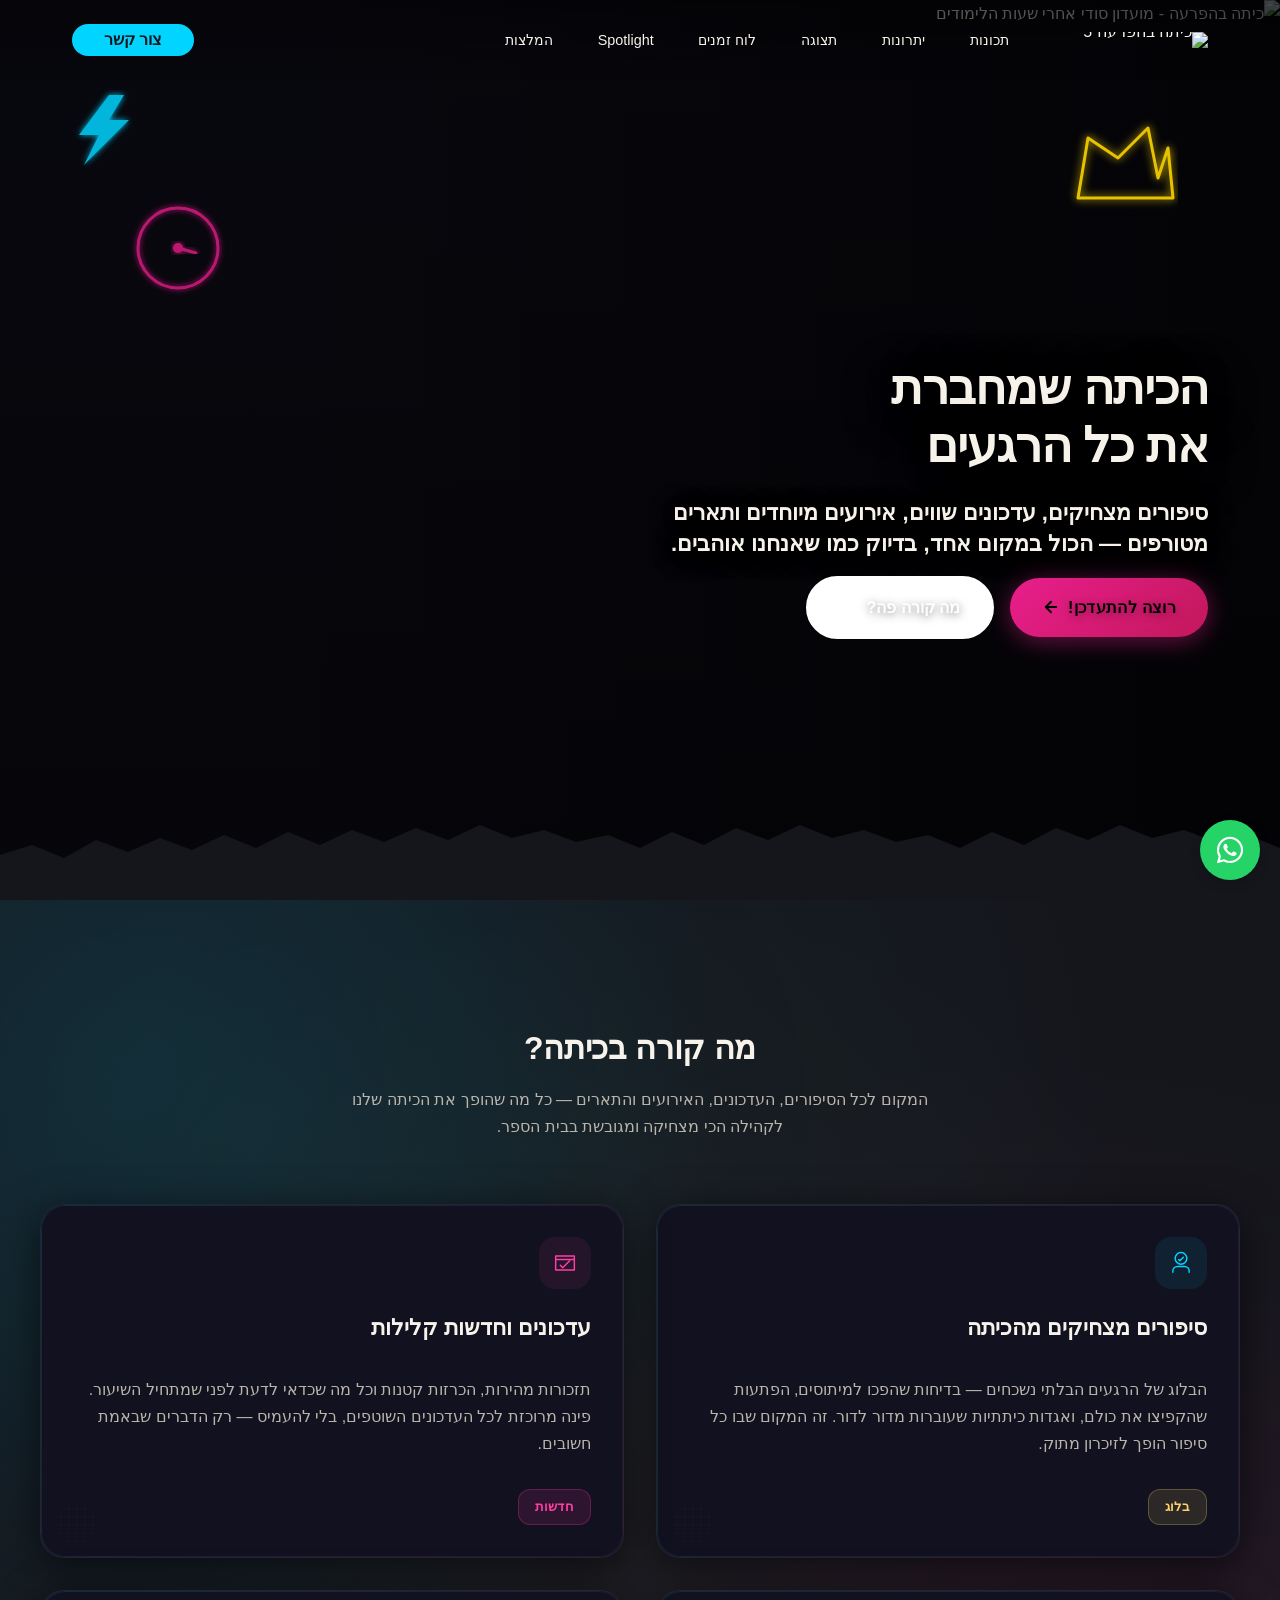
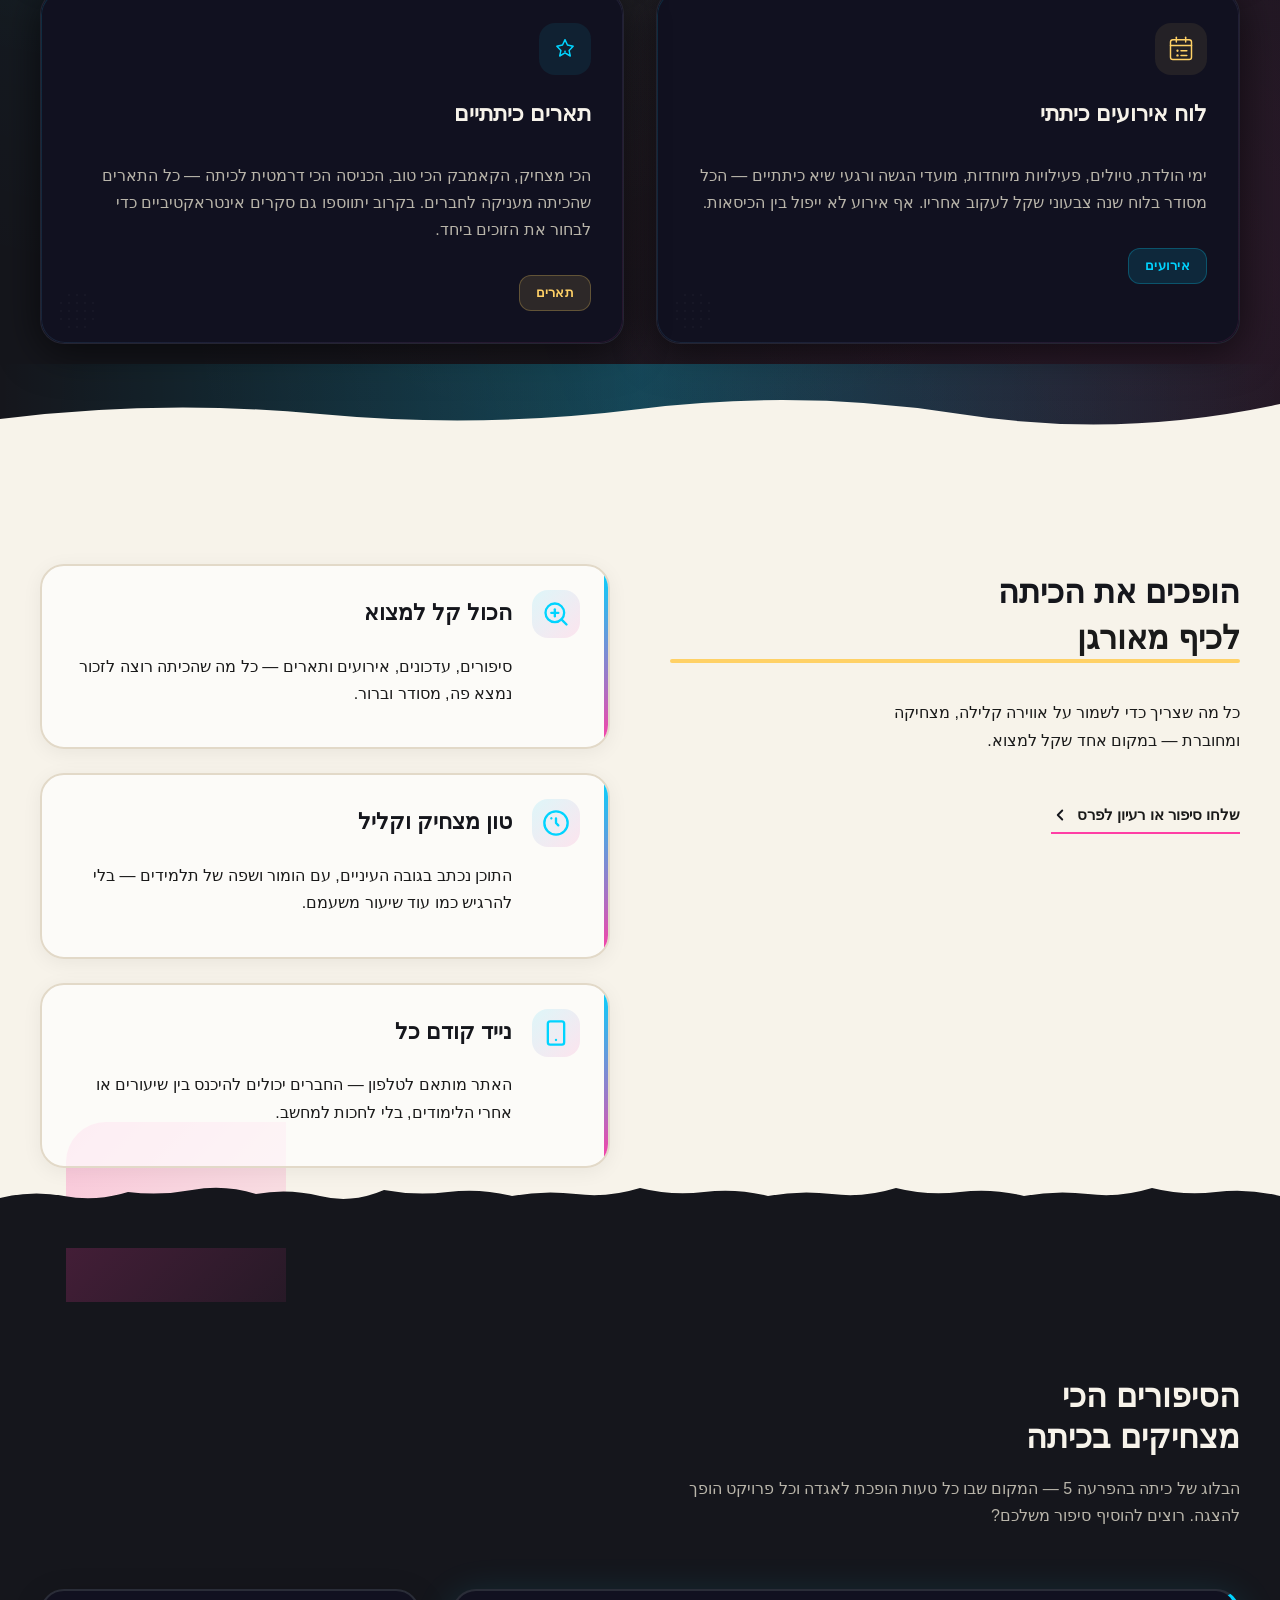
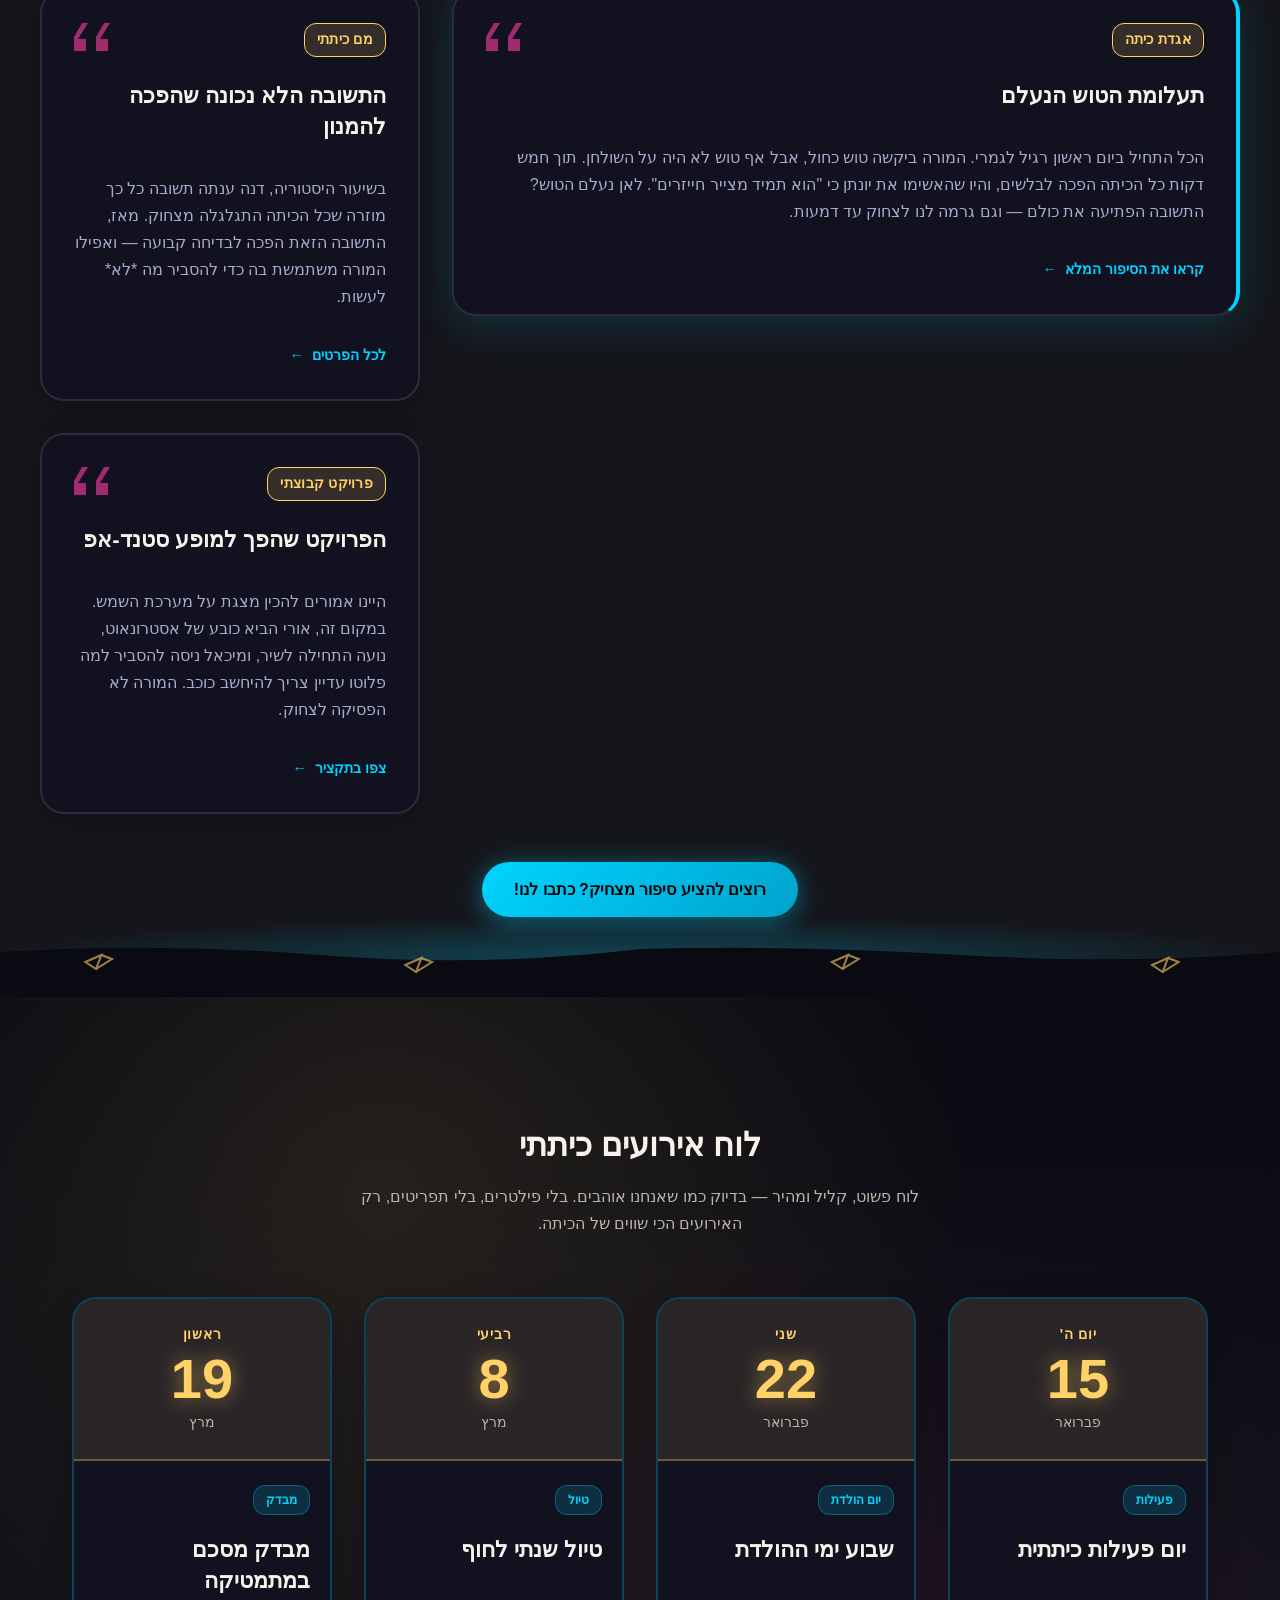
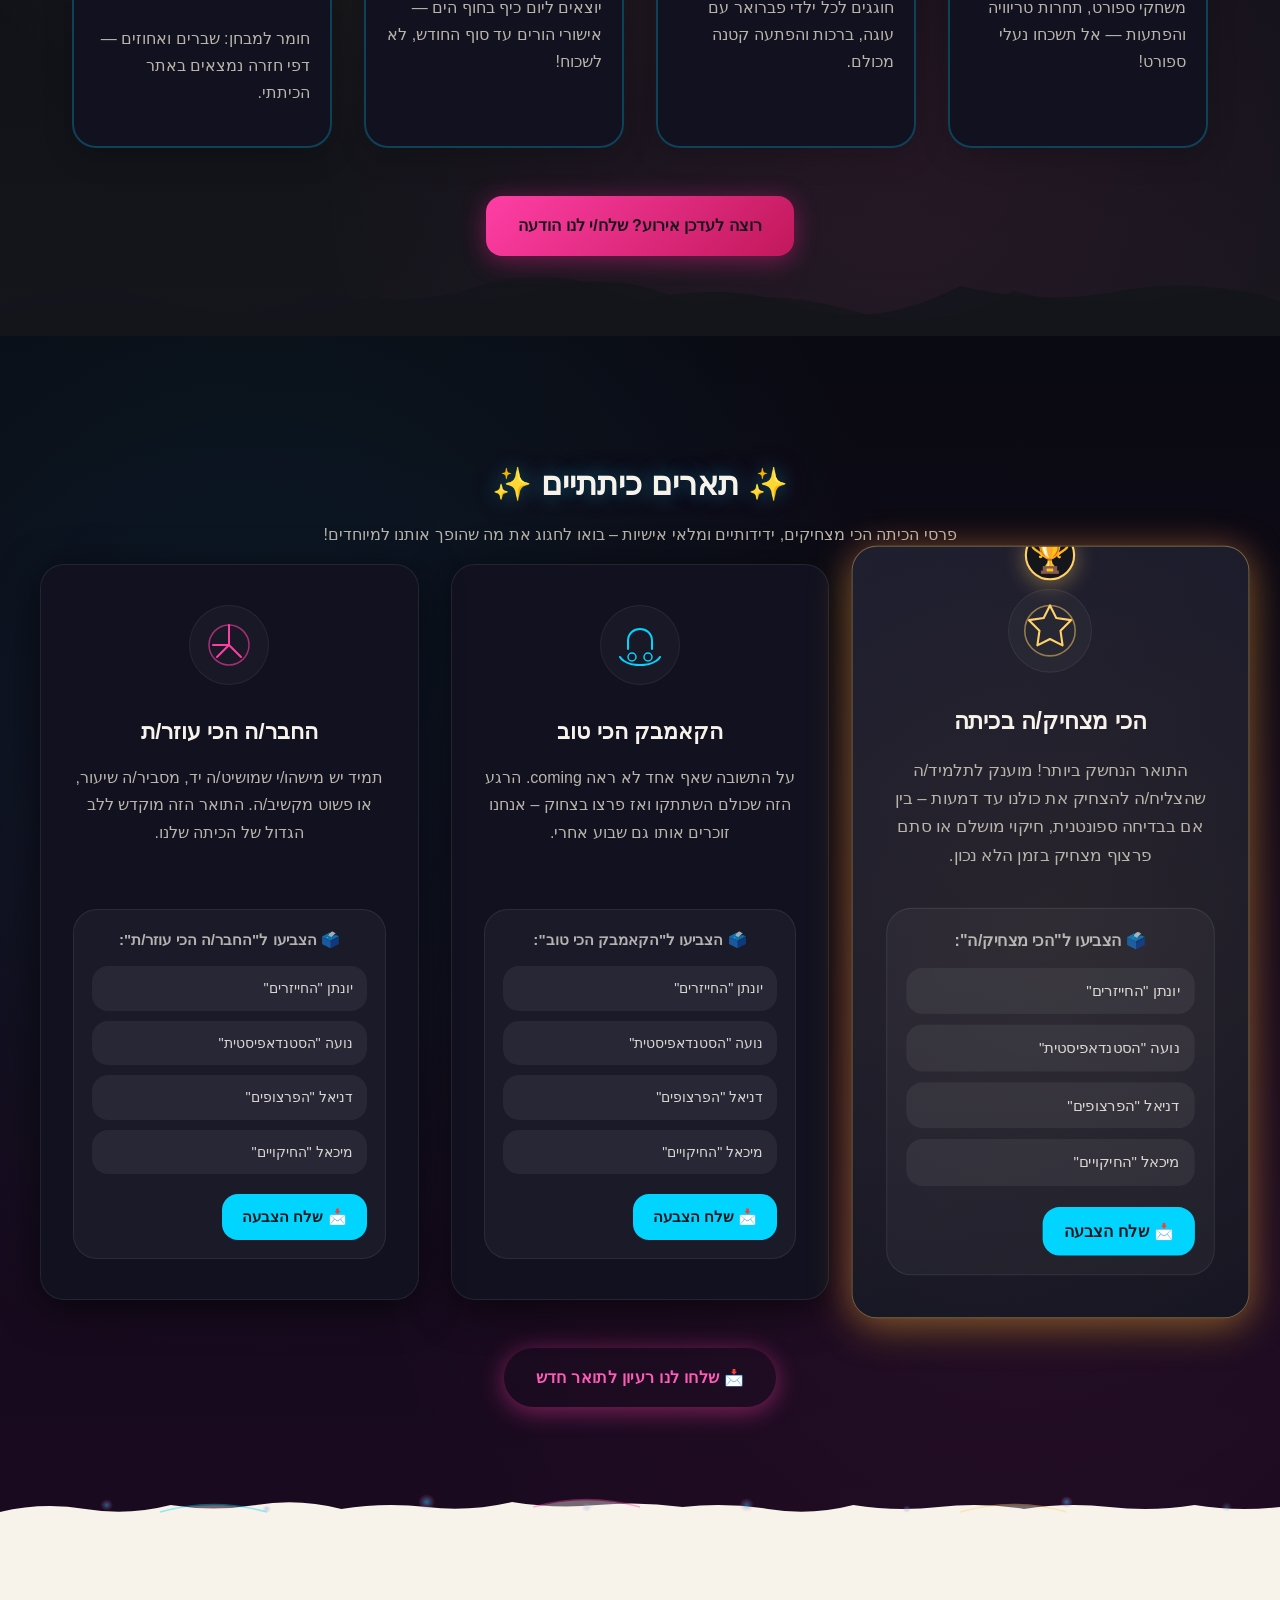
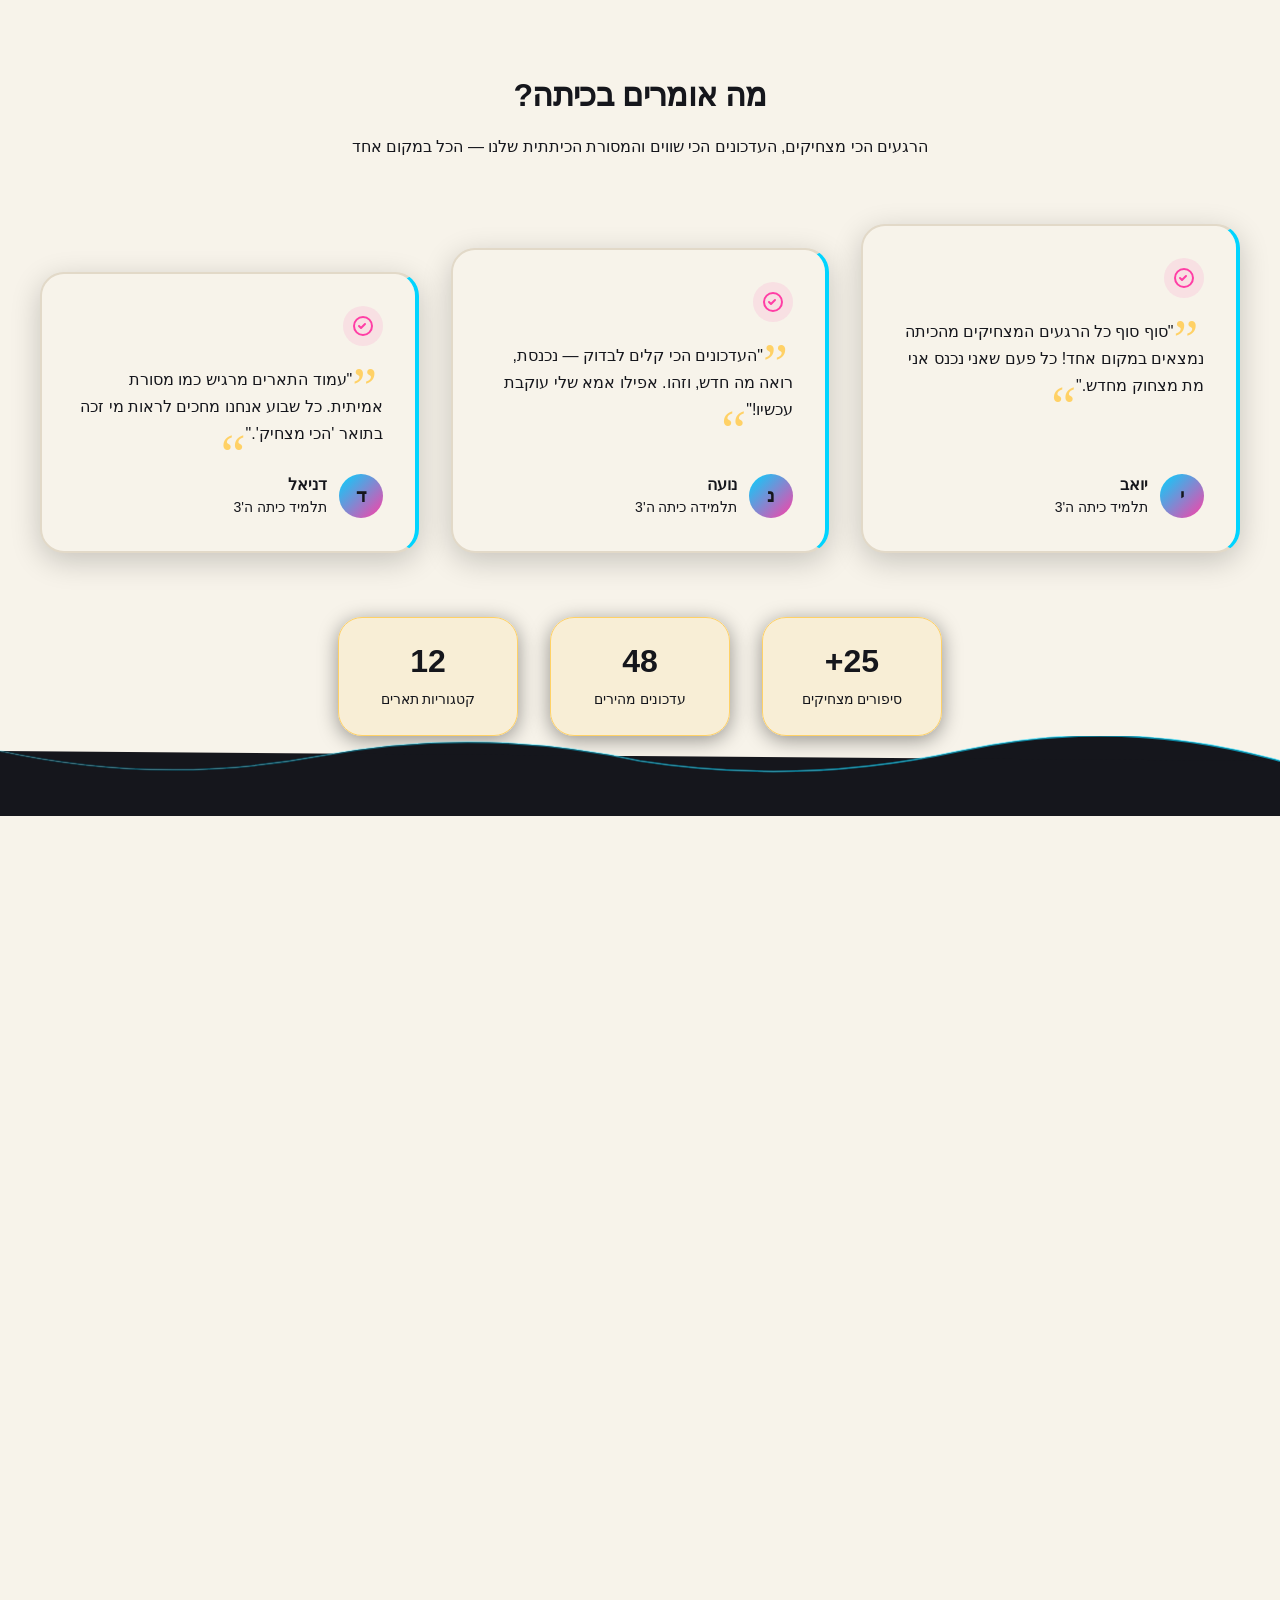
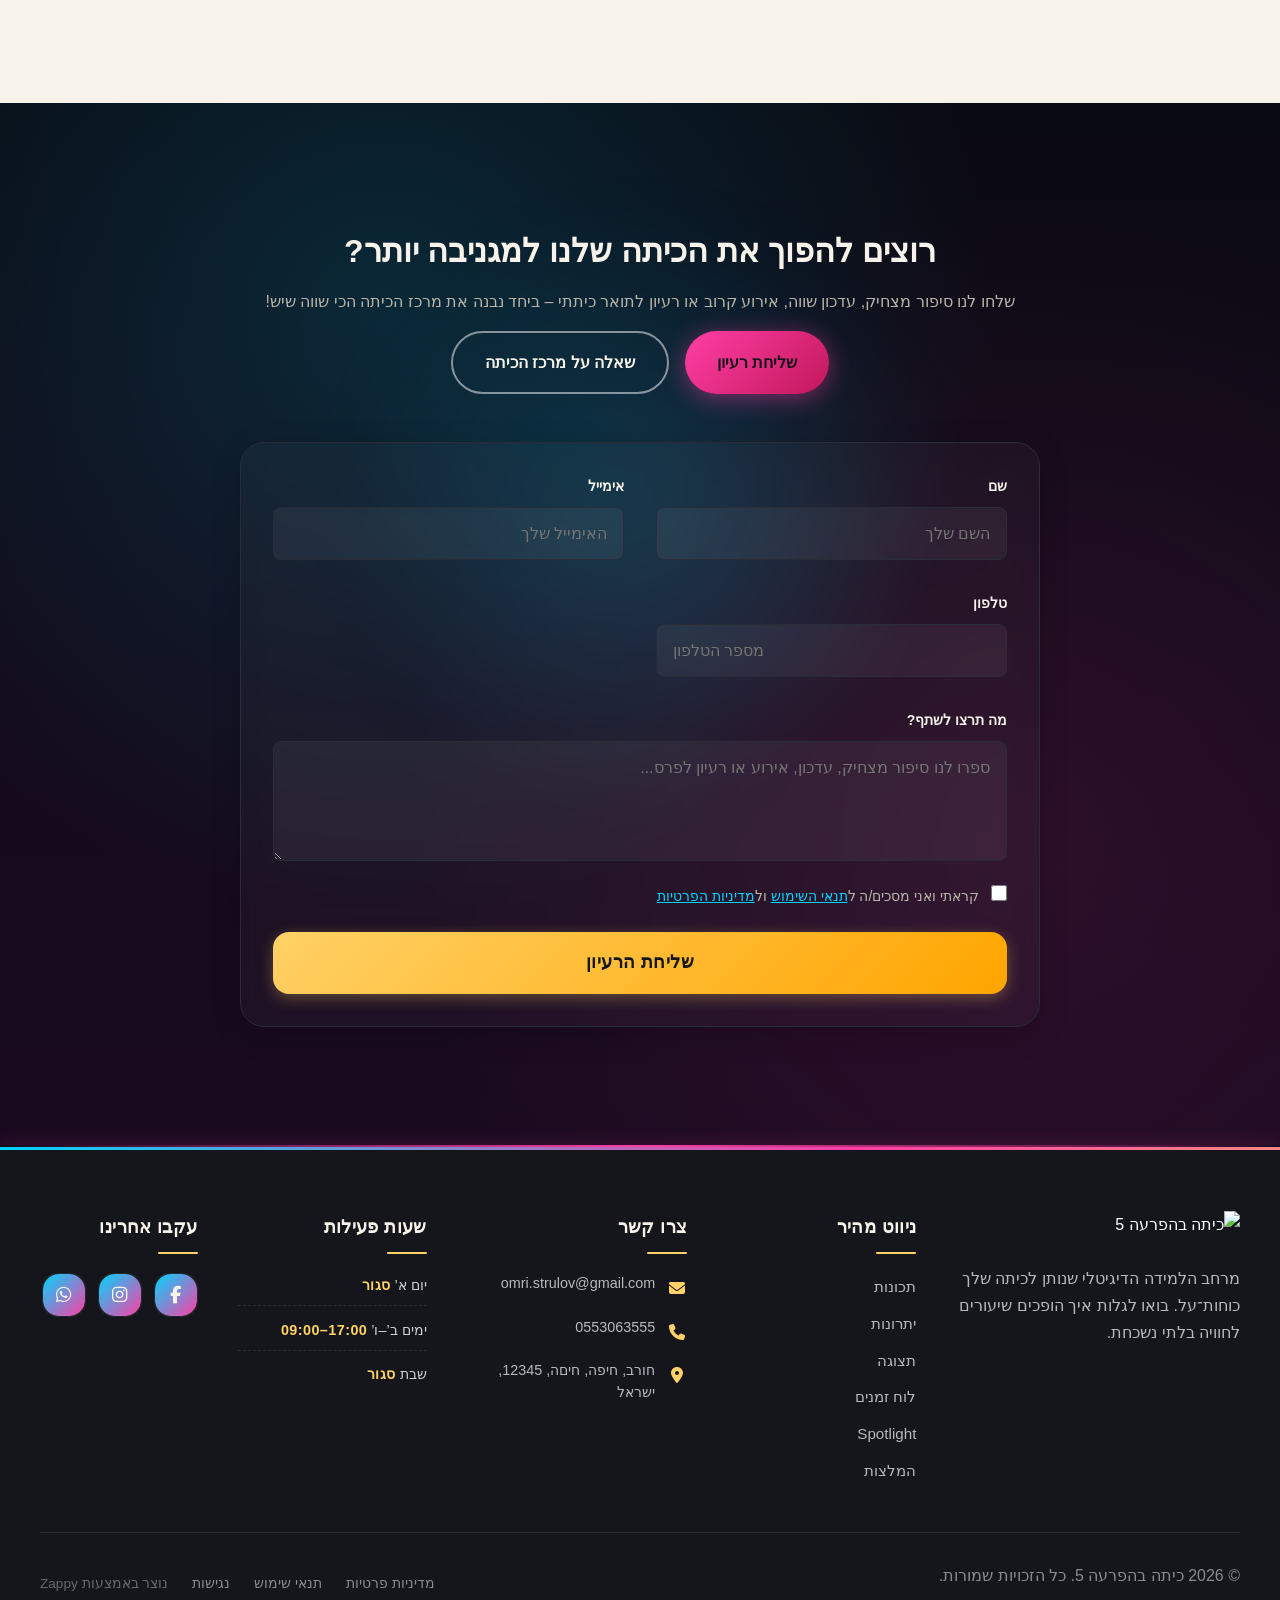
==== commit c12eda8a: "Background sync: Progressive GitHub Sync" ====
--- a/public/index.html
+++ b/public/index.html
@@ -1 +1 @@
-<!doctype html><html dir="rtl" lang="he"><head><meta charset="UTF-8"><meta content="width=device-width,initial-scale=1" name="viewport"><meta content="index, follow" name="robots"><title>היכנסו לעולם הכי מצחיק של כיתה — כיתה בהפרעה 5</title><meta content="גלו אתר כיתתי קורע מצחוק עם סיפורים מהכיתה, לוח אירועים ופרסי תלמידים יצירתיים כמו &#39;המצחיקן של החודש&#39;. מקום מפגש דיגיטלי לחברים שאוהבים לצחוק ולהתעדכן בכל מה שקורה אצלנו בכיתה." name="description"><meta content="כיתה, כיתה בהפרעה, סיפורים מהכיתה, חברים, אתר כיתתי" name="keywords"><link href="/assets/favicon.ico" rel="icon" type="image/x-icon"><link href="/assets/favicon-16x16.png" rel="icon" type="image/png" sizes="16x16"><link href="/assets/favicon-32x32.png" rel="icon" type="image/png" sizes="32x32"><link href="/assets/favicon-48x48.png" rel="icon" type="image/png" sizes="48x48"><link href="/assets/favicon-192x192.png" rel="icon" type="image/png" sizes="192x192"><link href="/assets/favicon-512x512.png" rel="icon" type="image/png" sizes="512x512"><link href="/assets/apple-touch-icon.png" rel="apple-touch-icon"><script>!function(){"use strict";var t="5af81c99-17a3-4903-a845-6a525ff76e8c",e="https://api.zappy5.com/api/analytics/track",a=18e5,n=2592e6,o=!0,i=!0,r=!0;var s=function(){var e="zappy_visitor_"+t,a=null;try{if(a=localStorage.getItem(e)){var o=JSON.parse(a),i=Date.now();if(i-o.created<n)return o.lastSeen=i,localStorage.setItem(e,JSON.stringify(o)),o.id}}catch(t){console.warn("Zappy Analytics: LocalStorage not available")}var r="zv_"+Date.now()+"_"+Math.random().toString(36).substr(2,9);try{localStorage.setItem(e,JSON.stringify({id:r,created:Date.now(),lastSeen:Date.now()}))}catch(t){}return r}(),c=function(){var e="zappy_session_"+t,n=null;try{if(n=sessionStorage.getItem(e)){var o=JSON.parse(n),i=Date.now();if(i-o.timestamp<a)return o.timestamp=i,sessionStorage.setItem(e,JSON.stringify(o)),o.id}}catch(t){console.warn("Zappy Analytics: SessionStorage not available")}var r="zs_"+Date.now()+"_"+Math.random().toString(36).substr(2,9);try{sessionStorage.setItem(e,JSON.stringify({id:r,timestamp:Date.now()}))}catch(t){}return r}();function l(a,n){n=n||{};var o={website_id:t,event_type:a,page_path:window.location.pathname,referrer:document.referrer||"direct",visitor_id:s,session_id:c,metadata:n};if(navigator.sendBeacon){var i=new Blob([JSON.stringify(o)],{type:"application/json"});navigator.sendBeacon(e,i)}else fetch(e,{method:"POST",headers:{"Content-Type":"application/json"},body:JSON.stringify(o),keepalive:!0}).catch(function(t){console.warn("Zappy Analytics: Failed to track event",t)})}o&&l("pageview",{title:document.title,url:window.location.href}),i&&document.addEventListener("click",function(t){var e=t.target;if("BUTTON"===e.tagName||e.closest("button")){var a="BUTTON"===e.tagName?e:e.closest("button");l("click",{element:"button",text:a.textContent.trim().substring(0,100),id:a.id||null,class:a.className||null})}else if("A"===e.tagName||e.closest("a")){var n="A"===e.tagName?e:e.closest("a");l("navigation",{element:"link",text:n.textContent.trim().substring(0,100),href:n.href,external:n.hostname!==window.location.hostname})}},!0),r&&document.addEventListener("submit",function(t){var e=t.target;l("form_submit",{form_id:e.id||null,form_name:e.name||null,form_action:e.action||null,form_method:e.method||"GET"})},!0);var m=Date.now();window.addEventListener("beforeunload",function(){l("page_unload",{time_on_page:Math.floor((Date.now()-m)/1e3),page_path:window.location.pathname})}),window.zappyAnalytics={track:l,getVisitorId:function(){return s},getSessionId:function(){return c}}}()</script><meta content="היכנסו לעולם הכי מצחיק של כיתה — כיתה בהפרעה 5" property="og:title"><meta content="גלו אתר כיתתי קורע מצחוק עם סיפורים מהכיתה, לוח אירועים ופרסי תלמידים יצירתיים כמו &#39;המצחיקן של החודש&#39;. מקום מפגש דיגיטלי לחברים שאוהבים לצחוק ולהתעדכן בכל מה שקורה אצלנו בכיתה." property="og:description"><meta content="summary_large_image" name="twitter:card"><meta content="היכנסו לעולם הכי מצחיק של כיתה — כיתה בהפרעה 5" name="twitter:title"><meta content="גלו אתר כיתתי קורע מצחוק עם סיפורים מהכיתה, לוח אירועים ופרסי תלמידים יצירתיים כמו &#39;המצחיקן של החודש&#39;. מקום מפגש דיגיטלי לחברים שאוהבים לצחוק ולהתעדכן בכל מה שקורה אצלנו בכיתה." name="twitter:description"><meta content="website" property="og:type"><meta content="he_IL" property="og:locale"><link href="https://cdnjs.cloudflare.com/ajax/libs/font-awesome/6.4.0/css/all.min.css" rel="stylesheet"><style>.skip-link{position:absolute;top:0;left:0;transform:translateY(-200%);padding:12px 18px;background:var(--bg-dark,#1a1a1a);color:var(--text-light,#fff);font-weight:600;border-radius:0 0 8px 0;z-index:10000}.skip-link:focus{transform:none;outline:2px solid var(--ring,#fff);outline-offset:2px}:focus-visible{outline:2px solid var(--ring,currentColor);outline-offset:3px}</style><link href="/assets/favicon.ico" rel="icon" type="image/x-icon"><link href="/assets/favicon-16x16.png" rel="icon" type="image/png" sizes="16x16"><link href="/assets/favicon-32x32.png" rel="icon" type="image/png" sizes="32x32"><link href="/assets/favicon-48x48.png" rel="icon" type="image/png" sizes="48x48"><link href="/assets/favicon-192x192.png" rel="icon" type="image/png" sizes="192x192"><link href="/assets/favicon-512x512.png" rel="icon" type="image/png" sizes="512x512"><link href="/assets/apple-touch-icon.png" rel="apple-touch-icon"><link href="https://cdn.jsdelivr.net/npm/vanilla-cookieconsent@3/dist/cookieconsent.css" rel="stylesheet"><script src="https://cdn.jsdelivr.net/npm/vanilla-cookieconsent@3/dist/cookieconsent.umd.js"></script><script src="https://cdn.jsdelivr.net/gh/mickidum/acc_toolbar/acctoolbar/acctoolbar.min.js"></script><link href="/styles.css" rel="stylesheet"><script>window.ZAPPY_WEBSITE_ID="5af81c99-17a3-4903-a845-6a525ff76e8c",window.ZAPPY_API_BASE="https://api.zappy5.com"</script><style id="zappy-dropdown-submenu-styles">#navMenu li:has(.sub-menu),.nav-menu li:has(.sub-menu),.navbar li:has(.sub-menu),nav li:has(.sub-menu){position:relative}#navMenu .sub-menu,.nav-menu .sub-menu,.navbar .sub-menu,nav .sub-menu{display:block!important;position:absolute!important;top:100%;left:0;min-width:220px;background:#fff;border-radius:8px;box-shadow:0 8px 25px rgba(0,0,0,.15);padding:8px 0;opacity:0;visibility:hidden;transform:translateY(10px);transition:all .3s ease;z-index:1000;list-style:none;pointer-events:none}#navMenu li:hover>.sub-menu,.nav-menu li:hover>.sub-menu,.navbar li:hover>.sub-menu,nav li:hover>.sub-menu{opacity:1!important;visibility:visible!important;transform:translateY(0)!important;pointer-events:auto!important}.sub-menu li{list-style:none;margin:0;padding:0}.sub-menu a{display:block!important;padding:10px 16px!important;color:var(--text-dark,#333)!important;font-weight:500;text-decoration:none;white-space:nowrap;transition:background-color .2s}.sub-menu .zappy-nav-child>a{padding-left:28px!important;font-size:.9em!important;opacity:.85!important}[dir=rtl] .sub-menu .zappy-nav-child>a,html[lang=ar] .sub-menu .zappy-nav-child>a,html[lang=he] .sub-menu .zappy-nav-child>a{padding-left:10px!important;padding-right:28px!important}.sub-menu .zappy-nav-parent>a{font-weight:600!important}.sub-menu a:hover{background-color:#f5f5f5}[dir=rtl] .nav-menu .sub-menu,[dir=rtl] .navbar .sub-menu,[dir=rtl] nav .sub-menu,html[lang=ar] .nav-menu .sub-menu,html[lang=ar] .navbar .sub-menu,html[lang=ar] nav .sub-menu,html[lang=he] .nav-menu .sub-menu,html[lang=he] .navbar .sub-menu,html[lang=he] nav .sub-menu{left:auto!important;right:0!important}.sub-menu:empty,.sub-menu:not(:has(li)):not(:has(> a)),.sub-menu:not(:has(li:not(.zappy-hidden-menu-item))):not(:has(> a)){display:none!important;opacity:0!important;visibility:hidden!important;pointer-events:none!important}li:has(.menu-group-title):hover>.sub-menu{opacity:1!important;visibility:visible!important;transform:translateY(0)!important;pointer-events:auto!important}#navMenu>li>.menu-group-title,.nav-menu>li>.menu-group-title{display:inline-block;padding:.5rem 1rem;cursor:default;user-select:none}@media (max-width:768px){#navMenu .sub-menu,.nav-menu .sub-menu,.navbar .sub-menu,nav .sub-menu{position:static!important;transform:none!important;box-shadow:none!important;background:0 0!important;max-height:0;overflow:hidden;opacity:0;visibility:hidden;transition:max-height .3s ease,opacity .3s ease;padding:0!important;border-radius:0!important}#navMenu .sub-menu.mobile-expanded,.nav-menu .sub-menu.mobile-expanded,.navbar .sub-menu.mobile-expanded{max-height:none!important;overflow-y:visible!important;opacity:1!important;visibility:visible!important;padding:8px 0 8px 16px!important}[dir=rtl] .sub-menu.mobile-expanded,html[lang=he] .sub-menu.mobile-expanded{padding:8px 16px 8px 0!important}#navMenu li:hover>.sub-menu,.nav-menu li:hover>.sub-menu,.navbar li:hover>.sub-menu,nav li:hover>.sub-menu{opacity:0;visibility:hidden;pointer-events:none}#navMenu li>.sub-menu.mobile-expanded,.nav-menu li>.sub-menu.mobile-expanded,.navbar li>.sub-menu.mobile-expanded,nav li>.sub-menu.mobile-expanded{opacity:1!important;visibility:visible!important;pointer-events:auto!important}#navMenu li:has(.sub-menu),.nav-menu li:has(.sub-menu),.navbar li:has(.sub-menu),nav li:has(.sub-menu){display:flex!important;flex-wrap:wrap!important;align-items:center!important;position:relative!important;min-height:44px!important}#navMenu li:has(.sub-menu)>a,.nav-menu li:has(.sub-menu)>a,.navbar li:has(.sub-menu)>a,nav li:has(.sub-menu)>a{flex:1!important;min-width:0!important}#navMenu li:has(.sub-menu)>.menu-group-title,.nav-menu li:has(.sub-menu)>.menu-group-title,.navbar li:has(.sub-menu)>.menu-group-title,nav li:has(.sub-menu)>.menu-group-title{flex:1!important;min-width:0!important;padding:0!important;line-height:inherit!important}#navMenu li:has(.sub-menu)>.sub-menu,.nav-menu li:has(.sub-menu)>.sub-menu,.navbar li:has(.sub-menu)>.sub-menu,nav li:has(.sub-menu)>.sub-menu{flex-basis:100%!important;width:100%!important}#navMenu li:has(.sub-menu)>a [class*=arrow],#navMenu li:has(.sub-menu)>a [class*=chevron],.nav-menu li:has(.sub-menu)>a .fa-angle-down,.nav-menu li:has(.sub-menu)>a .fa-chevron-down,.nav-menu li:has(.sub-menu)>a [class*=arrow],.nav-menu li:has(.sub-menu)>a [class*=chevron],nav li:has(.sub-menu)>a [class*=arrow],nav li:has(.sub-menu)>a [class*=chevron]{display:none!important;visibility:hidden!important}.mobile-submenu-toggle{display:flex!important;align-items:center!important;justify-content:center!important;width:44px!important;height:auto!important;background:0 0!important;border:none!important;cursor:pointer!important;color:var(--text-light)!important;position:static!important;flex-shrink:0!important;align-self:stretch!important;z-index:2!important;padding:0!important;margin:0!important}.mobile-submenu-toggle::after{content:''!important;width:0!important;height:0!important;border-left:6px solid transparent!important;border-right:6px solid transparent!important;border-top:7px solid currentColor!important;transition:transform .3s ease!important}.mobile-submenu-toggle.expanded::after{transform:rotate(180deg)!important}.sub-menu a{padding:10px 0!important;display:block!important;color:var(--text-light)!important;white-space:normal!important}.sub-menu .zappy-nav-child>a{padding-left:28px!important;font-size:.9em!important;opacity:.85!important}[dir=rtl] .sub-menu .zappy-nav-child>a,html[lang=ar] .sub-menu .zappy-nav-child>a,html[lang=he] .sub-menu .zappy-nav-child>a{padding-left:0!important;padding-right:28px!important}.sub-menu .zappy-nav-parent>a{font-weight:600!important}#navMenu.active,.nav-menu.active{max-width:100vw!important;overflow-x:hidden!important;box-sizing:border-box!important}.navbar .sub-menu li a,.zappy-products-dropdown .sub-menu a,nav.navbar .sub-menu li a{color:var(--text-light)!important}}@media (min-width:769px){.mobile-submenu-toggle{display:none!important}}</style><style id="zappy-widget-visibility">html[dir=rtl] .whatsapp-float{right:20px!important;left:auto!important}html:not([dir]) .whatsapp-float,html[dir=ltr] .whatsapp-float{left:20px!important;right:auto!important}html[dir=rtl] #mic-access-tool-general-button,html[dir=rtl] #mic-init-access-tool #mic-access-tool-general-button,html[dir=rtl] #mic-init-access-tool .mic-access-tool-general-button,html[dir=rtl] ._access-icon,html[dir=rtl] .mic-access-tool-general-button{left:20px!important;right:auto!important}html:not([dir]) #mic-access-tool-general-button,html:not([dir]) #mic-init-access-tool #mic-access-tool-general-button,html:not([dir]) #mic-init-access-tool .mic-access-tool-general-button,html:not([dir]) ._access-icon,html:not([dir]) .mic-access-tool-general-button,html[dir=ltr] #mic-access-tool-general-button,html[dir=ltr] #mic-init-access-tool #mic-access-tool-general-button,html[dir=ltr] #mic-init-access-tool .mic-access-tool-general-button,html[dir=ltr] ._access-icon,html[dir=ltr] .mic-access-tool-general-button{right:20px!important;left:auto!important}@media (max-width:768px){.whatsapp-float{display:flex!important}}@media (min-width:769px){.whatsapp-float{display:flex!important}}@media (max-width:768px){#mic-access-tool-general-button,#mic-init-access-tool #mic-access-tool-general-button,#mic-init-access-tool .mic-access-tool-general-button,._access-icon,.mic-access-tool-general-button{display:flex!important;visibility:visible!important;opacity:1!important;pointer-events:auto!important}#mic-access-tool-box.opened-mic-access-tool,#mic-init-access-tool #mic-access-tool-box.opened-mic-access-tool,.mic-access-tool-box.opened-mic-access-tool{visibility:visible!important;opacity:1!important;pointer-events:auto!important}}@media (min-width:769px){#mic-access-tool-general-button,#mic-init-access-tool #mic-access-tool-general-button,#mic-init-access-tool .mic-access-tool-general-button,._access-icon,.mic-access-tool-general-button{display:flex!important;visibility:visible!important;opacity:1!important;pointer-events:auto!important}#mic-access-tool-box.opened-mic-access-tool,#mic-init-access-tool #mic-access-tool-box.opened-mic-access-tool,.mic-access-tool-box.opened-mic-access-tool{visibility:visible!important;opacity:1!important;pointer-events:auto!important}}</style></head><body><a href="#main" class="skip-link">דלג לתוכן הראשי</a><nav class="navbar" dir="rtl"><button class="mobile-toggle" aria-label="Menu" id="mobileToggle"><svg viewBox="0 0 24 24" fill="none" class="hamburger-icon" width="24" height="24"><path d="M3 12h18M3 6h18M3 18h18" stroke="currentColor" stroke-width="2" stroke-linecap="round"></path></svg> <svg viewBox="0 0 24 24" fill="none" style="display:none" class="close-icon" height="24" width="24"><path d="M18 6L6 18M6 6l12 12" stroke="currentColor" stroke-width="2" stroke-linecap="round"></path></svg></button> <button class="phone-header-btn" aria-label="Call" data-phone="0553063555"><svg viewBox="0 0 24 24" fill="currentColor" width="20" height="20"><path d="M22 16.92v3a2 2 0 0 1-2.18 2 19.79 19.79 0 0 1-8.63-3.07 19.5 19.5 0 0 1-6-6 19.79 19.79 0 0 1-3.07-8.67A2 2 0 0 1 4.11 2h3a2 2 0 0 1 2 1.72 12.84 12.84 0 0 0 .7 2.81 2 2 0 0 1-.45 2.11L8.09 9.91a16 16 0 0 0 6 6l1.27-1.27a2 2 0 0 1 2.11-.45 12.84 12.84 0 0 0 2.81.7A2 2 0 0 1 22 16.92z"></path></svg></button><div class="nav-container"><div class="nav-right-group"><div class="nav-brand"><a href="/" class="logo-link"><img alt="כיתה בהפרעה 5" class="logo" src="/assets/site-----image-1.webp"></a></div><ul class="nav-menu" id="navMenu"><li><a href="#features">תכונות</a></li><li><a href="#benefits">יתרונות</a></li><li><a href="#showcase">תצוגה</a></li><li><a href="#schedule">לוח זמנים</a></li><li><a href="#spotlight">Spotlight</a></li><li><a href="#testimonials">המלצות</a></li><li class="mobile-contact-link nav-cta-mobile-item"><a href="#cta" class="nav-cta-btn">צור קשר</a></li></ul></div><div class="nav-cta-container"><a href="#cta" class="nav-cta-btn">צור קשר</a></div></div></nav><script>window.addEventListener("load",function(){const e=document.querySelector(".navbar, nav, header");if(!e)return void console.log("[Navbar] Navbar element not found");let t=document.getElementById("mobileToggle")||document.querySelector(".mobile-toggle")||document.querySelector(".hamburger")||document.querySelector(".hamburger-menu")||document.querySelector(".menu-toggle")||document.querySelector(".burger-menu")||document.querySelector('[aria-label="Menu"]')||document.querySelector('[aria-label="תפריט"]');const o=document.querySelector(".phone-header-btn"),n=window.getComputedStyle(e);let r=n.backgroundColor;if(console.log("[Navbar] Initial navbar background:",r),"transparent"===r||"rgba(0, 0, 0, 0)"===r||r.startsWith("rgba")&&r.includes(", 0)")){const e=n.backgroundImage;if(e&&"none"!==e)console.log("[Navbar] Navbar has background image/gradient, using dark text"),r="rgb(240, 240, 240)";else{const e=window.getComputedStyle(document.body).backgroundColor;console.log("[Navbar] Navbar transparent, using body background:",e),r=e}}const a=r.match(/\d+/g);if(a&&a.length>=3){const e=(.299*parseInt(a[0])+.587*parseInt(a[1])+.114*parseInt(a[2]))/255;console.log("[Navbar] Mobile button colors preserved from Claude CSS (luminance:",e.toFixed(2)+")");const n=document.createElement("style");n.id="zappy-mobile-nav-fix";document.documentElement.lang;document.documentElement.dir,n.textContent='\n        /* Hide mobile buttons on desktop, show only on mobile */\n        @media (min-width: 769px) {\n          .mobile-toggle,\n          .phone-header-btn {\n            display: none !important;\n          }\n        }\n        \n        /* Show and position mobile buttons correctly on mobile */\n        @media (max-width: 768px) {\n          .navbar,\n          nav.navbar {\n            min-height: 70px !important;\n          }\n\n          .mobile-toggle,\n          .phone-header-btn {\n            position: absolute !important;\n            top: 0 !important;\n            bottom: 0 !important;\n            margin-top: auto !important;\n            margin-bottom: auto !important;\n            transform: none !important;\n            z-index: 1001 !important;\n            display: flex !important;\n            align-items: center !important;\n            justify-content: center !important;\n            width: 36px !important;\n            height: 36px !important;\n            border-radius: 50% !important;\n            border: none !important;\n            cursor: pointer !important;\n            padding: 6px !important;\n            background: none !important;\n            color: var(--nav-text, var(--text-light)) !important;\n            touch-action: manipulation !important;\n            -webkit-tap-highlight-color: transparent !important;\n          }\n\n          html[data-zappy-site-type="ecommerce"] .phone-header-btn,\n          body[data-zappy-site-type="ecommerce"] .phone-header-btn,\n          html[data-zappy-site-type="ecommerce"] header .phone-header-btn,\n          html[data-zappy-site-type="ecommerce"] nav .phone-header-btn {\n            display: none !important;\n            visibility: hidden !important;\n            width: 0 !important;\n            height: 0 !important;\n            min-width: 0 !important;\n            overflow: hidden !important;\n          }\n          \n          /* LTR positioning (default): hamburger LEFT, phone RIGHT */\n          html:not([dir="rtl"]):not([lang="he"]):not([lang="ar"]) .mobile-toggle,\n          html[dir="ltr"] .mobile-toggle {\n            left: 12px !important;\n            right: auto !important;\n          }\n          html:not([dir="rtl"]):not([lang="he"]):not([lang="ar"]) .phone-header-btn,\n          html[dir="ltr"] .phone-header-btn {\n            right: 12px !important;\n            left: auto !important;\n          }\n          \n          /* RTL positioning: hamburger RIGHT, phone LEFT */\n          html[dir="rtl"] .mobile-toggle,\n          html[lang="he"] .mobile-toggle,\n          html[lang="ar"] .mobile-toggle {\n            right: 12px !important;\n            left: auto !important;\n          }\n          html[dir="rtl"] .phone-header-btn,\n          html[lang="he"] .phone-header-btn,\n          html[lang="ar"] .phone-header-btn {\n            left: 12px !important;\n            right: auto !important;\n          }\n          \n          /* CRITICAL: Ensure nav-container has min-height on mobile */\n          /* All children are positioned absolutely/fixed on mobile, so height:auto collapses to 0 */\n          .nav-container {\n            min-height: 70px !important;\n            position: relative !important;\n          }\n          \n          /* Ensure SVG icons are properly sized and inherit color */\n          .mobile-toggle svg,\n          .phone-header-btn svg {\n            width: 24px !important;\n            height: 24px !important;\n            /* Don\'t force display - let JavaScript control hamburger/close toggle */\n          }\n          \n          /* Reset nav-cta-container on mobile - remove desktop box-shadow/padding */\n          /* that creates a visible ghost box when CTA button is hidden */\n          .nav-cta-container {\n            box-shadow: none !important;\n            padding: 0 !important;\n          }\n          \n          /* Hide nav-cta-container entirely on mobile when there\'s no lang-switcher */\n          /* (only the CTA button is inside, and it\'s hidden on mobile) */\n          .nav-cta-container:not(:has(.lang-switcher)) {\n            display: none !important;\n          }\n          \n          /* CRITICAL: Prevent hero image fade gradient from bleeding over headline text */\n          /* The .image-fade-gradient has bottom: -30px (extends below parent) */\n          /* On mobile stacked layout, this overlaps the h1 text below the image */\n          .hero-image-column {\n            overflow: hidden !important;\n          }\n          .image-fade-gradient {\n            bottom: 0 !important;\n          }\n          \n          /* Hide desktop language switcher on mobile - hamburger menu handles it */\n          /* High specificity to override stored CSS */\n          .lang-switcher,\n          .nav-cta-container .lang-switcher,\n          .nav-container .lang-switcher,\n          .navbar .lang-switcher,\n          .navbar .nav-cta-container .lang-switcher {\n            display: none !important;\n          }\n        }\n      ';const r=document.getElementById("zappy-mobile-nav-fix");r&&r.remove(),document.head.appendChild(n),console.log("[Navbar] Critical CSS injected for mobile nav positioning");const i=window.innerWidth<=768;if(t){const e=t.querySelector(".hamburger-icon"),o=t.querySelector(".close-icon");e&&(e.style.setProperty("width","24px","important"),e.style.setProperty("height","24px","important"),e.style.setProperty("display","block","important")),o&&(o.style.setProperty("width","24px","important"),o.style.setProperty("height","24px","important"),o.style.setProperty("display","none","important")),i?(t.style.setProperty("position","absolute","important"),t.style.setProperty("top","0","important"),t.style.setProperty("bottom","0","important"),t.style.setProperty("margin-top","auto","important"),t.style.setProperty("margin-bottom","auto","important"),t.style.setProperty("transform","none","important"),t.style.setProperty("z-index","1001","important"),t.style.removeProperty("left"),t.style.removeProperty("right"),console.log("[Navbar] Mobile toggle positioning applied (mobile viewport)")):(t.style.removeProperty("position"),t.style.removeProperty("top"),t.style.removeProperty("transform"),t.style.removeProperty("z-index"),t.style.removeProperty("left"),t.style.removeProperty("right"),console.log("[Navbar] Desktop viewport - cleared mobile toggle inline positioning"))}if(o){const e=o.querySelector("svg");e&&(e.style.width="24px",e.style.height="24px",e.setAttribute("width","24"),e.setAttribute("height","24")),i?(o.style.setProperty("position","absolute","important"),o.style.setProperty("top","0","important"),o.style.setProperty("bottom","0","important"),o.style.setProperty("margin-top","auto","important"),o.style.setProperty("margin-bottom","auto","important"),o.style.setProperty("transform","none","important"),o.style.setProperty("z-index","1001","important"),o.style.removeProperty("left"),o.style.removeProperty("right"),console.log("[Navbar] Phone button positioning applied (mobile viewport)")):(o.style.removeProperty("position"),o.style.removeProperty("top"),o.style.removeProperty("transform"),o.style.removeProperty("z-index"),o.style.removeProperty("left"),o.style.removeProperty("right"),console.log("[Navbar] Desktop viewport - cleared phone button inline positioning"))}}else console.log("[Navbar] Could not parse background color:",r);t=document.getElementById("mobileToggle")||document.querySelector(".mobile-toggle")||document.querySelector(".hamburger")||document.querySelector(".hamburger-menu")||document.querySelector(".menu-toggle")||document.querySelector(".burger-menu")||document.querySelector('[aria-label="Menu"]')||document.querySelector('[aria-label="תפריט"]');const i=document.getElementById("navMenu")||document.querySelector(".nav-menu")||document.querySelector(".nav-links")||document.querySelector("nav ul:not(.submenu)");if(!t||!i)return void console.log("[Navbar] Mobile toggle or menu not found:",{toggle:!!t,menu:!!i});i.id||(i.id="navMenu"),console.log("[Navbar] Initializing mobile menu...");const l=t.cloneNode(!0);t.parentNode.replaceChild(l,t);var s=0;function p(e){var t=Date.now();t-s<300||(s=t,function(e){e.preventDefault(),e.stopPropagation();const t=l.querySelector(".hamburger-icon"),o=l.querySelector(".close-icon");i.classList.contains("active")?(i.classList.remove("active"),t&&t.style.setProperty("display","block","important"),o&&o.style.setProperty("display","none","important"),document.body.style.overflow="",document.body.classList.remove("menu-open"),console.log("[Navbar] Menu closed")):(i.classList.add("active"),t&&t.style.setProperty("display","none","important"),o&&o.style.setProperty("display","block","important"),document.body.style.overflow="hidden",document.body.classList.add("menu-open"),console.log("[Navbar] Menu opened"))}(e))}l.addEventListener("click",p),l.addEventListener("touchend",p),document.addEventListener("keydown",function(e){if(("Escape"===e.key||"Esc"===e.key)&&i.classList.contains("active")){const e=l.querySelector(".hamburger-icon"),t=l.querySelector(".close-icon");i.classList.remove("active"),e&&e.style.setProperty("display","block","important"),t&&t.style.setProperty("display","none","important"),document.body.style.overflow="",document.body.classList.remove("menu-open"),console.log("[Navbar] Menu closed (Escape)")}}),i.querySelectorAll("a").forEach(function(e){e.addEventListener("click",function(){if("#"===this.getAttribute("href"))return;const e=l.querySelector(".hamburger-icon"),t=l.querySelector(".close-icon");i.classList.remove("active"),e&&e.style.setProperty("display","block","important"),t&&t.style.setProperty("display","none","important"),document.body.style.overflow="",document.body.classList.remove("menu-open"),console.log("[Navbar] Menu closed (link clicked)")})});var m=i.querySelectorAll(".dropdown-toggle");m.forEach(function(e){e.addEventListener("click",function(e){e.preventDefault(),e.stopPropagation();var t=this.closest(".nav-dropdown");t&&(t.parentNode.querySelectorAll(".nav-dropdown.open").forEach(function(e){e!==t&&e.classList.remove("open")}),t.classList.toggle("open"),console.log("[Navbar] Dropdown toggled:",t.classList.contains("open")?"open":"closed"))})}),document.addEventListener("click",function(e){e.target.closest(".nav-dropdown")||document.querySelectorAll(".nav-dropdown.open").forEach(function(e){e.classList.remove("open")})}),console.log("[Navbar] Dropdown handlers initialized for "+m.length+" dropdowns"),o&&o.addEventListener("click",function(){const e=document.querySelectorAll('a[href^="tel:"]'),t=e.length>0?e[0].getAttribute("href").replace("tel:",""):"0553063555";window.location.href="tel:"+t,console.log("[Navbar] Phone button clicked")}),console.log("[Navbar] Mobile menu initialized successfully")})</script><main id="main"><section class="index-hero-section" data-band-index="0" data-layout-spec="בית-hero" id="hero" data-hero-type="fullscreen-scrim"><div class="index-hero-section__bg-layer"><img alt="כיתה בהפרעה - מועדון סודי אחרי שעות הלימודים" class="index-hero-section__bg-image" src="/assets/site-index-hero-image-1.webp" data-context="A dark, cinematic after-school classroom transformed into a neon clubhouse. Desks are pushed aside, chalkboard glows with cyan and hot pink neon doodles, scattered notebooks on the floor, soft cinematic shadows, and subtle playful doodle energy baked into the photo-like scene. The room feels like a secret after-hours clubhouse for students." data-element-id="img-1782851099263-v4b3g6bry" data-element-type="image" data-hero-background="true" data-hero-bg="true" data-placeholder="index-hero-image-1" fetchpriority="high" height="600" loading="eager" width="1200"></div><div class="index-hero-section__scrim" aria-hidden="true"></div><div class="index-hero-section__decorations" aria-hidden="true"><svg viewBox="0 0 120 120" fill="none" xmlns="http://www.w3.org/2000/svg" class="index-hero-section__deco-crown"><path d="M20 90 L30 30 L60 50 L90 20 L100 70 L110 40 L115 90 Z" stroke="#FFD700" stroke-width="3" stroke-linejoin="round" filter="url(#glow-gold)"></path><defs><filter height="140%" id="glow-gold" width="140%" x="-20%" y="-20%"><feGaussianBlur result="blur" stdDeviation="4"></feGaussianBlur><feMerge><feMergeNode in="blur"></feMergeNode><feMergeNode in="SourceGraphic"></feMergeNode></feMerge></filter></defs></svg> <svg viewBox="0 0 80 80" fill="none" xmlns="http://www.w3.org/2000/svg" class="index-hero-section__deco-bolt"><polygon fill="#00D4FF" filter="url(#glow-cyan)" points="45,5 15,45 35,45 20,75 65,30 45,30 60,5"></polygon><defs><filter height="140%" id="glow-cyan" width="140%" x="-20%" y="-20%"><feGaussianBlur result="blur" stdDeviation="3"></feGaussianBlur><feMerge><feMergeNode in="blur"></feMergeNode><feMergeNode in="SourceGraphic"></feMergeNode></feMerge></filter></defs></svg> <svg viewBox="0 0 100 100" fill="none" xmlns="http://www.w3.org/2000/svg" class="index-hero-section__deco-clock"><circle cx="50" cy="50" r="40" stroke="#E91E8C" stroke-width="3" filter="url(#glow-pink)"></circle><line filter="url(#glow-pink)" stroke="#E91E8C" stroke-linecap="round" stroke-width="3" x1="50" x2="50" y1="50" y2="25"></line><line filter="url(#glow-pink)" stroke="#E91E8C" stroke-linecap="round" stroke-width="3" x1="50" x2="68" y1="50" y2="55"></line><circle cx="50" cy="50" r="5" fill="#E91E8C" filter="url(#glow-pink)"></circle><defs><filter height="140%" id="glow-pink" width="140%" x="-20%" y="-20%"><feGaussianBlur result="blur" stdDeviation="3"></feGaussianBlur><feMerge><feMergeNode in="blur"></feMergeNode><feMergeNode in="SourceGraphic"></feMergeNode></feMerge></filter></defs></svg></div><div class="index-hero-section__content"><h1 class="index-hero-section__headline">הכיתה שמחברת<br>את כל הרגעים</h1><h3 class="index-hero-section__subtitle">סיפורים מצחיקים, עדכונים שווים, אירועים מיוחדים ותארים מטורפים — הכול במקום אחד, בדיוק כמו שאנחנו אוהבים.</h3><div class="index-hero-section__cta-group"><a href="#updates" class="btn-primary index-hero-section__cta-primary" data-element-id="btn-1782851099253-8ja6i1wac" data-element-type="button" data-native-element="true" style="color:rgb(0, 0, 0) !important"><span>רוצה להתעדכן!</span> <svg viewBox="0 0 24 24" fill="none" data-element-type="icon" data-icon-type="svg" xmlns="http://www.w3.org/2000/svg" height="18" width="18"><path d="M19 12H5M12 19l-7-7 7-7" stroke="currentColor" stroke-width="2.5" stroke-linecap="round" stroke-linejoin="round"></path></svg> </a><a href="#features" class="btn-secondary index-hero-section__cta-secondary" data-element-id="btn-1782851099253-uzh60h0vm" data-element-type="button" data-native-element="true" style="outline:none;border-color:rgb(255, 255, 255) !important;color:rgb(255, 255, 255) !important;background-color:rgb(255, 255, 255) !important;background-image:none !important"><span>מה קורה פה?</span> <svg viewBox="0 0 24 24" fill="none" data-element-type="icon" data-icon-type="svg" xmlns="http://www.w3.org/2000/svg" height="18" width="18"><path d="M9 18l6-6-6-6" stroke="currentColor" stroke-width="2.5" stroke-linecap="round" stroke-linejoin="round"></path></svg></a></div></div><div class="index-hero-section__divider-wrapper" aria-hidden="true"><svg viewBox="0 0 1200 80" xmlns="http://www.w3.org/2000/svg" preserveAspectRatio="none" aria-hidden="true" data-no-icon-edit="true"><path d="M0,80 L0,35 L30,25 L60,38 L90,20 L120,32 L150,18 L180,30 L210,15 L240,28 L270,12 L300,25 L330,10 L360,22 L390,8 L420,20 L450,5 L480,18 L510,10 L540,22 L570,15 L600,28 L630,12 L660,25 L690,8 L720,20 L750,5 L780,18 L810,10 L840,22 L870,15 L900,28 L930,12 L960,25 L990,8 L1020,20 L1050,5 L1080,18 L1110,10 L1140,22 L1170,15 L1200,28 L1200,80 Z" fill="var(--bg-dark)"></path></svg></div></section><section class="index-features-section" data-band-index="1" data-layout-spec="בית-features" id="features"><div class="index-features-section__bg-layer" aria-hidden="true"></div><div class="index-features-section__container"><div class="index-features-section__intro"><h2 class="index-features-section__title">מה קורה בכיתה?</h2><p class="index-features-section__subtitle">המקום לכל הסיפורים, העדכונים, האירועים והתארים — כל מה שהופך את הכיתה שלנו לקהילה הכי מצחיקה ומגובשת בבית הספר.</p></div><div class="index-features-section__grid"><article class="index-features-section__card"><div class="index-features-section__card-icon"><svg viewBox="0 0 48 48" fill="none" data-element-type="icon" data-icon-type="svg" xmlns="http://www.w3.org/2000/svg"><path d="M24 6C18.477 6 14 10.477 14 16C14 21.523 18.477 26 24 26C29.523 26 34 21.523 34 16C34 10.477 29.523 6 24 6Z" stroke="currentColor" stroke-width="2.5" stroke-linecap="round" stroke-linejoin="round"></path><path d="M10 40V38C10 33.582 13.582 30 18 30H30C34.418 30 38 33.582 38 38V40" stroke="currentColor" stroke-width="2.5" stroke-linecap="round" stroke-linejoin="round"></path><path d="M20 18L22 20L28 14" stroke="currentColor" stroke-width="2.5" stroke-linecap="round" stroke-linejoin="round"></path></svg></div><h3 class="index-features-section__card-title">סיפורים מצחיקים מהכיתה</h3><p class="index-features-section__card-text">הבלוג של הרגעים הבלתי נשכחים — בדיחות שהפכו למיתוסים, הפתעות שהקפיצו את כולם, ואגדות כיתתיות שעוברות מדור לדור. זה המקום שבו כל סיפור הופך לזיכרון מתוק.</p><span class="index-features-section__card-badge">בלוג</span></article><article class="index-features-section__card"><div class="index-features-section__card-icon"><svg viewBox="0 0 48 48" fill="none" data-element-type="icon" data-icon-type="svg" xmlns="http://www.w3.org/2000/svg"><path d="M8 12H40V36H8V12Z" stroke="currentColor" stroke-width="2.5" stroke-linecap="round" stroke-linejoin="round"></path><path d="M8 18H40" stroke="currentColor" stroke-width="2.5" stroke-linecap="round" stroke-linejoin="round"></path><path d="M16 28L20 32L32 20" stroke="currentColor" stroke-width="2.5" stroke-linecap="round" stroke-linejoin="round"></path></svg></div><h3 class="index-features-section__card-title">עדכונים וחדשות קלילות</h3><p class="index-features-section__card-text">תזכורות מהירות, הכרזות קטנות וכל מה שכדאי לדעת לפני שמתחיל השיעור. פינה מרוכזת לכל העדכונים השוטפים, בלי להעמיס — רק הדברים שבאמת חשובים.</p><span class="index-features-section__card-badge">חדשות</span></article><article class="index-features-section__card"><div class="index-features-section__card-icon"><svg viewBox="0 0 48 48" fill="none" data-element-type="icon" data-icon-type="svg" xmlns="http://www.w3.org/2000/svg"><rect height="34" width="36" x="6" y="8" rx="4" stroke="currentColor" stroke-linecap="round" stroke-linejoin="round" stroke-width="2.5"></rect><path d="M6 18H42" stroke="currentColor" stroke-width="2.5" stroke-linecap="round" stroke-linejoin="round"></path><path d="M16 4V12" stroke="currentColor" stroke-width="2.5" stroke-linecap="round" stroke-linejoin="round"></path><path d="M32 4V12" stroke="currentColor" stroke-width="2.5" stroke-linecap="round" stroke-linejoin="round"></path><circle cx="18" cy="27" r="2" fill="currentColor"></circle><circle cx="18" cy="35" r="2" fill="currentColor"></circle><path d="M24 27H34" stroke="currentColor" stroke-width="2.5" stroke-linecap="round" stroke-linejoin="round"></path><path d="M24 35H34" stroke="currentColor" stroke-width="2.5" stroke-linecap="round" stroke-linejoin="round"></path></svg></div><h3 class="index-features-section__card-title">לוח אירועים כיתתי</h3><p class="index-features-section__card-text">ימי הולדת, טיולים, פעילויות מיוחדות, מועדי הגשה ורגעי שיא כיתתיים — הכל מסודר בלוח שנה צבעוני שקל לעקוב אחריו. אף אירוע לא ייפול בין הכיסאות.</p><span class="index-features-section__card-badge">אירועים</span></article><article class="index-features-section__card"><div class="index-features-section__card-icon"><svg viewBox="0 0 48 48" fill="none" data-element-type="icon" data-icon-type="svg" xmlns="http://www.w3.org/2000/svg"><path d="M24 8L28.18 17.18L38 19.16L31 26.48L33.08 36L24 30.72L14.92 36L17 26.48L10 19.16L19.82 17.18L24 8Z" stroke="currentColor" stroke-width="2.5" stroke-linecap="round" stroke-linejoin="round"></path><circle cx="24" cy="28" r="1.5" fill="currentColor"></circle></svg></div><h3 class="index-features-section__card-title">תארים כיתתיים</h3><p class="index-features-section__card-text">הכי מצחיק, הקאמבק הכי טוב, הכניסה הכי דרמטית לכיתה — כל התארים שהכיתה מעניקה לחברים. בקרוב יתווספו גם סקרים אינטראקטיביים כדי לבחור את הזוכים ביחד.</p><span class="index-features-section__card-badge">תארים</span></article></div></div><div class="index-features-section__divider-wrapper" aria-hidden="true"><svg viewBox="0 0 1200 80" xmlns="http://www.w3.org/2000/svg" preserveAspectRatio="none" aria-hidden="true" data-no-icon-edit="true"><defs><linearGradient id="glow-swipe" x1="0%" x2="100%" y1="0%" y2="0%"><stop offset="0%" stop-color="#00D4FF" stop-opacity="0"></stop><stop offset="50%" stop-color="#00D4FF" stop-opacity="0.25"></stop><stop offset="100%" stop-color="#00D4FF" stop-opacity="0"></stop></linearGradient></defs><rect height="80" width="1200" x="0" y="0" fill="url(#glow-swipe)"></rect><path d="M0,80 L0,55 Q150,35 300,50 T600,45 T900,50 T1200,40 L1200,80 Z" fill="var(--bg-light)"></path></svg></div></section><section class="index-benefits-section" data-band-index="2" data-layout-spec="בית-benefits" id="benefits" dir="rtl"><div class="index-benefits-section__container"><div class="index-benefits-section__grid"><div class="index-benefits-section__title-col"><h2 class="index-benefits-section__heading"><span class="index-benefits-section__heading-line">הופכים את הכיתה</span> <span class="index-benefits-section__heading-accent" style="color:#1A1A1A !important">לכיף מאורגן</span></h2><p class="index-benefits-section__subtitle" style="color:#1A1A1A !important">כל מה שצריך כדי לשמור על אווירה קלילה, מצחיקה ומחוברת — במקום אחד שקל למצוא.</p><a href="#contact" class="index-benefits-section__cta-link"><span style="color:#1A1A1A !important">שלחו סיפור או רעיון לפרס</span> <svg viewBox="0 0 24 24" fill="none" data-element-type="icon" data-icon-type="svg" height="18" width="18" stroke="currentColor" stroke-linecap="round" stroke-linejoin="round" stroke-width="2.5"><path d="M15 18l-6-6 6-6"></path></svg></a></div><div class="index-benefits-section__benefits-col"><div class="index-benefits-section__benefit-card" data-benefit="1"><div class="index-benefits-section__benefit-icon-wrap"><svg viewBox="0 0 24 24" fill="none" data-element-type="icon" data-icon-type="svg" height="28" width="28" stroke="currentColor" stroke-linecap="round" stroke-linejoin="round" stroke-width="2"><circle cx="11" cy="11" r="8"></circle><path d="M21 21l-4.35-4.35"></path><path d="M8 11h6"></path><path d="M11 8v6"></path></svg></div><div class="index-benefits-section__benefit-text"><h3 class="index-benefits-section__benefit-title">הכול קל למצוא</h3><p class="index-benefits-section__benefit-desc" style="color:#1A1A1A !important">סיפורים, עדכונים, אירועים ותארים — כל מה שהכיתה רוצה לזכור נמצא פה, מסודר וברור.</p></div></div><div class="index-benefits-section__benefit-card" data-benefit="2"><div class="index-benefits-section__benefit-icon-wrap"><svg viewBox="0 0 24 24" fill="none" data-element-type="icon" data-icon-type="svg" height="28" width="28" stroke="currentColor" stroke-linecap="round" stroke-linejoin="round" stroke-width="2"><path d="M12 2a10 10 0 1 0 0 20 10 10 0 0 0 0-20z"></path><path d="M12 8v4l2 2"></path><path d="M8.01 8.01l.01-.01"></path></svg></div><div class="index-benefits-section__benefit-text"><h3 class="index-benefits-section__benefit-title">טון מצחיק וקליל</h3><p class="index-benefits-section__benefit-desc" style="color:#1A1A1A !important">התוכן נכתב בגובה העיניים, עם הומור ושפה של תלמידים — בלי להרגיש כמו עוד שיעור משעמם.</p></div></div><div class="index-benefits-section__benefit-card" data-benefit="3"><div class="index-benefits-section__benefit-icon-wrap"><svg viewBox="0 0 24 24" fill="none" data-element-type="icon" data-icon-type="svg" height="28" width="28" stroke="currentColor" stroke-linecap="round" stroke-linejoin="round" stroke-width="2"><rect height="20" width="14" x="5" y="2" rx="2" ry="2"></rect><path d="M12 18h.01"></path></svg></div><div class="index-benefits-section__benefit-text"><h3 class="index-benefits-section__benefit-title">נייד קודם כל</h3><p class="index-benefits-section__benefit-desc" style="color:#1A1A1A !important">האתר מותאם לטלפון — החברים יכולים להיכנס בין שיעורים או אחרי הלימודים, בלי לחכות למחשב.</p></div></div></div></div></div><div class="index-benefits-section__decorative-plate" aria-hidden="true"></div><div class="index-benefits-section__divider-wrapper" aria-hidden="true" data-no-icon-edit="true"><svg viewBox="0 0 1200 80" xmlns="http://www.w3.org/2000/svg" preserveAspectRatio="none"><defs><pattern height="80" id="index-benefits-holes" patternUnits="userSpaceOnUse" width="80" x="0" y="0"><circle cx="40" cy="40" r="6" fill="var(--bg-dark)"></circle></pattern></defs><path d="M0,80 L0,30 Q30,22 60,28 T120,24 Q150,28 180,22 T240,26 Q270,20 300,28 T360,22 Q390,28 420,24 T480,28 Q510,22 540,26 T600,20 Q630,28 660,24 T720,28 Q750,22 780,26 T840,20 Q870,28 900,24 T960,28 Q990,22 1020,26 T1080,20 Q1110,28 1140,24 T1200,28 L1200,80 Z" fill="var(--bg-dark)"></path><rect height="40" width="1200" x="0" y="40" fill="url(#index-benefits-holes)" opacity="0.6"></rect></svg></div></section><section class="index-showcase-section" data-band-index="3" data-layout-spec="בית-showcase" id="showcase"><div class="index-showcase-section__container"><div class="index-showcase-section__header"><h2 class="index-showcase-section__title">הסיפורים הכי<br>מצחיקים בכיתה</h2><p class="index-showcase-section__subtitle">הבלוג של כיתה בהפרעה 5 — המקום שבו כל טעות הופכת לאגדה וכל פרויקט הופך להצגה. רוצים להוסיף סיפור משלכם?</p></div><div class="index-showcase-section__grid"><article class="index-showcase-card index-showcase-card--featured"><div class="index-showcase-card__quote-mark" aria-hidden="true"><svg viewBox="0 0 48 48" fill="none" data-element-type="icon" data-icon-type="svg" xmlns="http://www.w3.org/2000/svg"><path d="M12 24H20V36H8V22L16 8H22L12 24ZM34 24H42V36H30V22L38 8H44L34 24Z" fill="currentColor"></path></svg></div><div class="index-showcase-card__content"><span class="index-showcase-card__chip">אגדת כיתה</span><h3 class="index-showcase-card__title">תעלומת הטוש הנעלם</h3><p class="index-showcase-card__text">הכל התחיל ביום ראשון רגיל לגמרי. המורה ביקשה טוש כחול, אבל אף טוש לא היה על השולחן. תוך חמש דקות כל הכיתה הפכה לבלשים, והיו שהאשימו את יונתן כי "הוא תמיד מצייר חייזרים". לאן נעלם הטוש? התשובה הפתיעה את כולם — וגם גרמה לנו לצחוק עד דמעות.</p><a href="#" class="index-showcase-card__cta">קראו את הסיפור המלא <span aria-hidden="true">←</span></a></div></article><div class="index-showcase-section__secondary-column"><article class="index-showcase-card"><div class="index-showcase-card__quote-mark" aria-hidden="true"><svg viewBox="0 0 48 48" fill="none" data-element-type="icon" data-icon-type="svg" xmlns="http://www.w3.org/2000/svg"><path d="M12 24H20V36H8V22L16 8H22L12 24ZM34 24H42V36H30V22L38 8H44L34 24Z" fill="currentColor"></path></svg></div><div class="index-showcase-card__content"><span class="index-showcase-card__chip">מם כיתתי</span><h3 class="index-showcase-card__title">התשובה הלא נכונה שהפכה להמנון</h3><p class="index-showcase-card__text">בשיעור היסטוריה, דנה ענתה תשובה כל כך מוזרה שכל הכיתה התגלגלה מצחוק. מאז, התשובה הזאת הפכה לבדיחה קבועה — ואפילו המורה משתמשת בה כדי להסביר מה *לא* לעשות.</p><a href="#" class="index-showcase-card__cta">לכל הפרטים <span aria-hidden="true">←</span></a></div></article><article class="index-showcase-card"><div class="index-showcase-card__quote-mark" aria-hidden="true"><svg viewBox="0 0 48 48" fill="none" data-element-type="icon" data-icon-type="svg" xmlns="http://www.w3.org/2000/svg"><path d="M12 24H20V36H8V22L16 8H22L12 24ZM34 24H42V36H30V22L38 8H44L34 24Z" fill="currentColor"></path></svg></div><div class="index-showcase-card__content"><span class="index-showcase-card__chip">פרויקט קבוצתי</span><h3 class="index-showcase-card__title">הפרויקט שהפך למופע סטנד-אפ</h3><p class="index-showcase-card__text">היינו אמורים להכין מצגת על מערכת השמש. במקום זה, אורי הביא כובע של אסטרונאוט, נועה התחילה לשיר, ומיכאל ניסה להסביר למה פלוטו עדיין צריך להיחשב כוכב. המורה לא הפסיקה לצחוק.</p><a href="#" class="index-showcase-card__cta">צפו בתקציר <span aria-hidden="true">←</span></a></div></article></div></div><div class="index-showcase-section__cta-wrapper"><a href="#" class="index-showcase-section__cta-btn">רוצים להציע סיפור מצחיק? כתבו לנו!</a></div></div><div class="index-showcase-divider-wrapper"><svg viewBox="0 0 1200 80" xmlns="http://www.w3.org/2000/svg" preserveAspectRatio="none" aria-hidden="true" data-no-icon-edit="true"><defs><radialGradient cx="50%" cy="50%" id="showcase-glow" r="50%"><stop offset="0%" stop-color="var(--primary)" stop-opacity="0.25"></stop><stop offset="100%" stop-color="var(--primary)" stop-opacity="0"></stop></radialGradient></defs><rect height="80" width="1200" x="0" y="0" fill="url(#showcase-glow)"></rect><path d="M0,80 L0,35 Q150,25 300,38 T600,32 Q750,28 900,38 T1200,35 L1200,80 Z" fill="#0A0A12"></path><g fill="none" opacity="0.6" stroke="var(--accent)" stroke-width="2"><path d="M80,45 L95,38 L90,52 Z"></path><path d="M95,38 L105,42 L90,52"></path><path d="M380,48 L395,41 L390,55 Z"></path><path d="M395,41 L405,45 L390,55"></path><path d="M780,45 L795,38 L790,52 Z"></path><path d="M795,38 L805,42 L790,52"></path><path d="M1080,48 L1095,41 L1090,55 Z"></path><path d="M1095,41 L1105,45 L1090,55"></path></g></svg></div></section><section class="index-schedule-section" data-band-index="4" data-layout-spec="בית-schedule" id="schedule"><div class="index-schedule-section__container"><div class="index-schedule-section__header"><h2 class="index-schedule-section__title">לוח אירועים כיתתי</h2><p class="index-schedule-section__subtitle">לוח פשוט, קליל ומהיר — בדיוק כמו שאנחנו אוהבים. בלי פילטרים, בלי תפריטים, רק האירועים הכי שווים של הכיתה.</p></div><div class="index-schedule-section__grid"><article class="index-schedule-section__card"><div class="index-schedule-section__card-date"><span class="index-schedule-section__card-day">יום ה'</span> <span class="index-schedule-section__card-number">15</span> <span class="index-schedule-section__card-month">פברואר</span></div><div class="index-schedule-section__card-body"><span class="index-schedule-section__card-tag">פעילות</span><h3 class="index-schedule-section__card-title">יום פעילות כיתתית</h3><p class="index-schedule-section__card-detail">משחקי ספורט, תחרות טריוויה והפתעות — אל תשכחו נעלי ספורט!</p></div></article><article class="index-schedule-section__card"><div class="index-schedule-section__card-date"><span class="index-schedule-section__card-day">שני</span> <span class="index-schedule-section__card-number">22</span> <span class="index-schedule-section__card-month">פברואר</span></div><div class="index-schedule-section__card-body"><span class="index-schedule-section__card-tag">יום הולדת</span><h3 class="index-schedule-section__card-title">שבוע ימי ההולדת</h3><p class="index-schedule-section__card-detail">חוגגים לכל ילדי פברואר עם עוגה, ברכות והפתעה קטנה מכולם.</p></div></article><article class="index-schedule-section__card"><div class="index-schedule-section__card-date"><span class="index-schedule-section__card-day">רביעי</span> <span class="index-schedule-section__card-number">8</span> <span class="index-schedule-section__card-month">מרץ</span></div><div class="index-schedule-section__card-body"><span class="index-schedule-section__card-tag">טיול</span><h3 class="index-schedule-section__card-title">טיול שנתי לחוף</h3><p class="index-schedule-section__card-detail">יוצאים ליום כיף בחוף הים — אישורי הורים עד סוף החודש, לא לשכוח!</p></div></article><article class="index-schedule-section__card"><div class="index-schedule-section__card-date"><span class="index-schedule-section__card-day">ראשון</span> <span class="index-schedule-section__card-number">19</span> <span class="index-schedule-section__card-month">מרץ</span></div><div class="index-schedule-section__card-body"><span class="index-schedule-section__card-tag">מבדק</span><h3 class="index-schedule-section__card-title">מבדק מסכם במתמטיקה</h3><p class="index-schedule-section__card-detail">חומר למבחן: שברים ואחוזים — דפי חזרה נמצאים באתר הכיתתי.</p></div></article></div><div class="index-schedule-section__cta"><a href="#" class="index-schedule-section__btn">רוצה לעדכן אירוע? שלח/י לנו הודעה</a></div></div><div class="index-schedule-section__divider-wrapper"><svg viewBox="0 0 1200 80" xmlns="http://www.w3.org/2000/svg" preserveAspectRatio="none" aria-hidden="true" data-no-icon-edit="true"><defs><clipPath id="index-schedule-divider-clip"><path d="M0,0 L1200,0 L1200,80 L0,80 Z"></path></clipPath></defs><g clip-path="url(#index-schedule-divider-clip)"><path d="M0,80 L0,50 Q60,20 150,45 T300,35 Q380,55 450,30 T600,45 Q680,25 750,50 T900,30 Q980,50 1050,35 T1200,45 L1200,80 Z" fill="var(--bg-dark)" opacity="0.9"></path><path d="M0,80 L0,60 Q80,35 180,55 T350,40 Q420,60 500,35 T650,50 Q720,30 800,55 T950,35 Q1020,55 1100,40 T1200,50 L1200,80 Z" fill="var(--bg-dark)" opacity="0.85"></path></g></svg></div></section><section class="index-spotlight-section" data-band-index="5" data-layout-spec="בית-spotlight" id="spotlight"><div class="index-spotlight-section__container"><h2 class="index-spotlight-section__title">✨ תארים כיתתיים ✨</h2><p class="index-spotlight-section__subtitle">פרסי הכיתה הכי מצחיקים, ידידותיים ומלאי אישיות – בואו לחגוג את מה שהופך אותנו למיוחדים!</p><div class="index-spotlight-section__grid"><article class="index-spotlight-section__card index-spotlight-section__card--highlighted zappy-grid-item-no-stretch" data-grid-item-index="0"><div class="index-spotlight-section__card-glow"></div><div class="index-spotlight-section__card-badge">🏆</div><div class="index-spotlight-section__card-icon"><svg viewBox="0 0 64 64" fill="none" data-element-type="icon" data-icon-type="svg" xmlns="http://www.w3.org/2000/svg" height="64" width="64"><path d="M32 8L38 20L52 22L42 32L44 46L32 40L20 46L22 32L12 22L26 20L32 8Z" stroke="var(--accent)" stroke-width="2" stroke-linejoin="round"></path><circle cx="32" cy="32" r="24" opacity="0.5" stroke="var(--accent)" stroke-width="1.5"></circle></svg></div><h3 class="index-spotlight-section__card-title">הכי מצחיק/ה בכיתה</h3><p class="index-spotlight-section__card-desc">התואר הנחשק ביותר! מוענק לתלמיד/ה שהצליח/ה להצחיק את כולנו עד דמעות – בין אם בבדיחה ספונטנית, חיקוי מושלם או סתם פרצוף מצחיק בזמן הלא נכון.</p><div class="index-spotlight-section__poll--active index-spotlight-section__poll-placeholder"><span class="index-spotlight-section__poll-label">🗳️ הצביעו ל"הכי מצחיק/ה":</span><form class="index-spotlight-section__poll-form" data-poll="funniest"><label class="index-spotlight-section__poll-option"><input name="funniest-vote" type="radio" value="תלמיד 1"> <span class="index-spotlight-section__poll-radio"></span> <span class="index-spotlight-section__poll-name">יונתן "החייזרים"</span></label> <label class="index-spotlight-section__poll-option"><input name="funniest-vote" type="radio" value="תלמיד 2"> <span class="index-spotlight-section__poll-radio"></span> <span class="index-spotlight-section__poll-name">נועה "הסטנדאפיסטית"</span></label> <label class="index-spotlight-section__poll-option"><input name="funniest-vote" type="radio" value="תלמיד 3"> <span class="index-spotlight-section__poll-radio"></span> <span class="index-spotlight-section__poll-name">דניאל "הפרצופים"</span></label> <label class="index-spotlight-section__poll-option"><input name="funniest-vote" type="radio" value="תלמיד 4"> <span class="index-spotlight-section__poll-radio"></span> <span class="index-spotlight-section__poll-name">מיכאל "החיקויים"</span></label> <button class="index-spotlight-section__poll-submit" type="submit">📩 שלח הצבעה</button></form></div></article><article class="index-spotlight-section__card" data-grid-item-index="1"><div class="index-spotlight-section__card-icon"><svg viewBox="0 0 64 64" fill="none" data-element-type="icon" data-icon-type="svg" xmlns="http://www.w3.org/2000/svg" height="64" width="64"><path d="M12 44C12 44 16 52 32 52C48 52 52 44 52 44" stroke="var(--primary)" stroke-width="2" stroke-linecap="round"></path><path d="M20 36L20 28C20 20 26 16 32 16C38 16 44 20 44 28L44 36" stroke="var(--primary)" stroke-width="2" stroke-linecap="round"></path><circle cx="24" cy="44" r="4" stroke="var(--primary)" stroke-width="1.5"></circle><circle cx="40" cy="44" r="4" stroke="var(--primary)" stroke-width="1.5"></circle><path d="M28 52L36 52" stroke="var(--primary)" stroke-width="2" stroke-linecap="round"></path></svg></div><h3 class="index-spotlight-section__card-title">הקאמבק הכי טוב</h3><p class="index-spotlight-section__card-desc">על התשובה שאף אחד לא ראה coming. הרגע הזה שכולם השתתקו ואז פרצו בצחוק – אנחנו זוכרים אותו גם שבוע אחרי.</p><div class="index-spotlight-section__poll--active index-spotlight-section__poll-placeholder"><span class="index-spotlight-section__poll-label">🗳️ הצביעו ל"הקאמבק הכי טוב":</span><form class="index-spotlight-section__poll-form" data-poll="comeback"><label class="index-spotlight-section__poll-option"><input name="comeback-vote" type="radio" value="תלמיד 1"> <span class="index-spotlight-section__poll-radio"></span> <span class="index-spotlight-section__poll-name">יונתן "החייזרים"</span></label> <label class="index-spotlight-section__poll-option"><input name="comeback-vote" type="radio" value="תלמיד 2"> <span class="index-spotlight-section__poll-radio"></span> <span class="index-spotlight-section__poll-name">נועה "הסטנדאפיסטית"</span></label> <label class="index-spotlight-section__poll-option"><input name="comeback-vote" type="radio" value="תלמיד 3"> <span class="index-spotlight-section__poll-radio"></span> <span class="index-spotlight-section__poll-name">דניאל "הפרצופים"</span></label> <label class="index-spotlight-section__poll-option"><input name="comeback-vote" type="radio" value="תלמיד 4"> <span class="index-spotlight-section__poll-radio"></span> <span class="index-spotlight-section__poll-name">מיכאל "החיקויים"</span></label> <button class="index-spotlight-section__poll-submit" type="submit">📩 שלח הצבעה</button></form></div></article><article class="index-spotlight-section__card" data-grid-item-index="2"><div class="index-spotlight-section__card-icon"><svg viewBox="0 0 64 64" fill="none" data-element-type="icon" data-icon-type="svg" xmlns="http://www.w3.org/2000/svg" height="64" width="64"><path d="M32 12L32 32M32 32L20 44M32 32L44 44" stroke="var(--secondary)" stroke-width="2" stroke-linecap="round" stroke-linejoin="round"></path><circle cx="32" cy="32" r="20" opacity="0.6" stroke="var(--secondary)" stroke-width="1.5"></circle><path d="M16 32L32 32" stroke="var(--secondary)" stroke-width="2" stroke-linecap="round"></path></svg></div><h3 class="index-spotlight-section__card-title">החבר/ה הכי עוזר/ת</h3><p class="index-spotlight-section__card-desc">תמיד יש מישהו/י שמושיט/ה יד, מסביר/ה שיעור, או פשוט מקשיב/ה. התואר הזה מוקדש ללב הגדול של הכיתה שלנו.</p><div class="index-spotlight-section__poll--active index-spotlight-section__poll-placeholder"><span class="index-spotlight-section__poll-label">🗳️ הצביעו ל"החבר/ה הכי עוזר/ת":</span><form class="index-spotlight-section__poll-form" data-poll="helper"><label class="index-spotlight-section__poll-option"><input name="helper-vote" type="radio" value="תלמיד 1"> <span class="index-spotlight-section__poll-radio"></span> <span class="index-spotlight-section__poll-name">יונתן "החייזרים"</span></label> <label class="index-spotlight-section__poll-option"><input name="helper-vote" type="radio" value="תלמיד 2"> <span class="index-spotlight-section__poll-radio"></span> <span class="index-spotlight-section__poll-name">נועה "הסטנדאפיסטית"</span></label> <label class="index-spotlight-section__poll-option"><input name="helper-vote" type="radio" value="תלמיד 3"> <span class="index-spotlight-section__poll-radio"></span> <span class="index-spotlight-section__poll-name">דניאל "הפרצופים"</span></label> <label class="index-spotlight-section__poll-option"><input name="helper-vote" type="radio" value="תלמיד 4"> <span class="index-spotlight-section__poll-radio"></span> <span class="index-spotlight-section__poll-name">מיכאל "החיקויים"</span></label> <button class="index-spotlight-section__poll-submit" type="submit">📩 שלח הצבעה</button></form></div></article></div><div class="index-spotlight-section__cta-wrapper" style="text-align:center !important;display:flex !important;justify-content:center !important;align-items:flex-start !important;width:100% !important"><a href="#contact" class="index-spotlight-section__cta-btn" data-element-id="btn-1782849529166-f2jfoix1f" data-element-type="button" data-native-element="true" style="color:rgb(255, 91, 184) !important;outline:none;border-color:rgb(255, 91, 184) !important;background-color:transparent !important;background-image:none !important">📩 שלחו לנו רעיון לתואר חדש</a></div></div><div class="index-spotlight-section__divider-wrapper" aria-hidden="true"><svg viewBox="0 0 1200 80" xmlns="http://www.w3.org/2000/svg" preserveAspectRatio="none" aria-hidden="true" data-no-icon-edit="true"><defs><radialGradient cx="50%" cy="50%" id="confetti-dot" r="50%"><stop offset="0%" stop-color="var(--primary)" stop-opacity="0.8"></stop><stop offset="100%" stop-color="var(--secondary)" stop-opacity="0"></stop></radialGradient></defs><path d="M0,80 L0,45 Q40,35 80,42 T160,38 Q200,45 240,38 T320,42 Q360,35 400,40 T480,35 Q520,42 560,38 T640,40 Q680,35 720,42 T800,38 Q840,45 880,40 T960,42 Q1000,35 1040,40 T1120,38 Q1160,45 1200,40 L1200,80 Z" fill="var(--bg-light)"></path><circle cx="100" cy="38" r="6" fill="url(#confetti-dot)" opacity="0.6"></circle><circle cx="250" cy="42" r="4" fill="url(#confetti-dot)" opacity="0.5"></circle><circle cx="400" cy="35" r="8" fill="url(#confetti-dot)" opacity="0.7"></circle><circle cx="550" cy="40" r="5" fill="url(#confetti-dot)" opacity="0.4"></circle><circle cx="700" cy="38" r="7" fill="url(#confetti-dot)" opacity="0.6"></circle><circle cx="850" cy="42" r="4" fill="url(#confetti-dot)" opacity="0.5"></circle><circle cx="1000" cy="35" r="6" fill="url(#confetti-dot)" opacity="0.7"></circle><circle cx="1150" cy="40" r="5" fill="url(#confetti-dot)" opacity="0.4"></circle><path d="M150,45 Q200,30 250,45" stroke="var(--primary)" stroke-width="1.5" fill="var(--bg-light)" opacity="0.4"></path><path d="M500,40 Q550,25 600,40" stroke="var(--secondary)" stroke-width="1.5" fill="var(--bg-light)" opacity="0.4"></path><path d="M900,45 Q950,30 1000,45" stroke="var(--accent)" stroke-width="1.5" fill="var(--bg-light)" opacity="0.4"></path></svg></div></section><section class="index-testimonials-section" data-band-index="6" data-layout-spec="בית-testimonials" id="testimonials"><div class="testimonials-container"><div class="section-header"><h2 class="section-title">מה אומרים בכיתה?</h2><p class="section-subtitle">הרגעים הכי מצחיקים, העדכונים הכי שווים והמסורת הכיתתית שלנו — הכל במקום אחד</p></div><div class="quotes-grid"><article class="quote-card card-1"><div class="quote-icon-wrapper"><svg viewBox="0 0 24 24" fill="none" data-element-type="icon" data-icon-type="svg" xmlns="http://www.w3.org/2000/svg" class="quote-icon"><path d="M8 12L10 14L14 10" stroke="currentColor" stroke-width="2" stroke-linecap="round" stroke-linejoin="round"></path><path d="M21 12C21 16.9706 16.9706 21 12 21C7.02944 21 3 16.9706 3 12C3 7.02944 7.02944 3 12 3C16.9706 3 21 7.02944 21 12Z" stroke="currentColor" stroke-width="2"></path></svg></div><blockquote class="quote-text">"סוף סוף כל הרגעים המצחיקים מהכיתה נמצאים במקום אחד! כל פעם שאני נכנס אני מת מצחוק מחדש."</blockquote><div class="quote-author"><div class="author-avatar" aria-hidden="true"><span>י</span></div><div class="author-info"><span class="author-name">יואב</span> <span class="author-role">תלמיד כיתה ה'3</span></div></div></article><article class="quote-card card-2"><div class="quote-icon-wrapper"><svg viewBox="0 0 24 24" fill="none" data-element-type="icon" data-icon-type="svg" xmlns="http://www.w3.org/2000/svg" class="quote-icon"><path d="M8 12L10 14L14 10" stroke="currentColor" stroke-width="2" stroke-linecap="round" stroke-linejoin="round"></path><path d="M21 12C21 16.9706 16.9706 21 12 21C7.02944 21 3 16.9706 3 12C3 7.02944 7.02944 3 12 3C16.9706 3 21 7.02944 21 12Z" stroke="currentColor" stroke-width="2"></path></svg></div><blockquote class="quote-text">"העדכונים הכי קלים לבדוק — נכנסת, רואה מה חדש, וזהו. אפילו אמא שלי עוקבת עכשיו!"</blockquote><div class="quote-author"><div class="author-avatar" aria-hidden="true"><span>נ</span></div><div class="author-info"><span class="author-name">נועה</span> <span class="author-role">תלמידה כיתה ה'3</span></div></div></article><article class="quote-card card-3"><div class="quote-icon-wrapper"><svg viewBox="0 0 24 24" fill="none" data-element-type="icon" data-icon-type="svg" xmlns="http://www.w3.org/2000/svg" class="quote-icon"><path d="M8 12L10 14L14 10" stroke="currentColor" stroke-width="2" stroke-linecap="round" stroke-linejoin="round"></path><path d="M21 12C21 16.9706 16.9706 21 12 21C7.02944 21 3 16.9706 3 12C3 7.02944 7.02944 3 12 3C16.9706 3 21 7.02944 21 12Z" stroke="currentColor" stroke-width="2"></path></svg></div><blockquote class="quote-text">"עמוד התארים מרגיש כמו מסורת אמיתית. כל שבוע אנחנו מחכים לראות מי זכה בתואר 'הכי מצחיק'."</blockquote><div class="quote-author"><div class="author-avatar" aria-hidden="true"><span>ד</span></div><div class="author-info"><span class="author-name">דניאל</span> <span class="author-role">תלמיד כיתה ה'3</span></div></div></article></div><div class="stats-strip"><div class="stat-chip"><span class="stat-number">25+</span> <span class="stat-label">סיפורים מצחיקים</span></div><div class="stat-chip"><span class="stat-number">48</span> <span class="stat-label">עדכונים מהירים</span></div><div class="stat-chip"><span class="stat-number">12</span> <span class="stat-label">קטגוריות תארים</span></div></div></div><div class="testimonials-divider-wrapper"><svg viewBox="0 0 1200 80" xmlns="http://www.w3.org/2000/svg" preserveAspectRatio="none" aria-hidden="true" data-no-icon-edit="true"><defs><linearGradient id="waveGradient" x1="0%" x2="100%" y1="0%" y2="0%"><stop offset="0%" stop-color="#00D4FF" stop-opacity="0.2"></stop><stop offset="100%" stop-color="#00D4FF" stop-opacity="0.6"></stop></linearGradient></defs><path d="M0,80 L0,15 Q150,50 300,20 T600,25 Q750,50 900,15 T1200,25 L1200,80 Z" fill="var(--bg-dark)"></path><path d="M0,15 Q150,50 300,20 T600,25 Q750,50 900,15 T1200,25" stroke="url(#waveGradient)" stroke-width="2" fill="var(--bg-dark)"></path></svg></div></section><section class="index-cta-section" data-band-index="7" data-layout-spec="בית-cta" id="cta"><div class="index-cta-section__container"><div class="index-cta-section__content"><h2 class="index-cta-section__title">רוצים להפוך את הכיתה שלנו למגניבה יותר?</h2><p class="index-cta-section__text">שלחו לנו סיפור מצחיק, עדכון שווה, אירוע קרוב או רעיון לתואר כיתתי – ביחד נבנה את מרכז הכיתה הכי שווה שיש!</p><div class="index-cta-section__buttons"><a href="#contact-form" class="index-cta-section__btn index-cta-section__btn--primary">שליחת רעיון</a> <a href="#contact-form" class="index-cta-section__btn index-cta-section__btn--secondary">שאלה על מרכז הכיתה</a></div></div><form class="contact-form index-cta-section__form" id="contact-form"><div class="index-cta-section__form-grid"><div class="index-cta-section__form-group"><label class="index-cta-section__label" for="cta-name">שם</label> <input name="name" type="text" class="index-cta-section__input" id="cta-name" placeholder="השם שלך" required=""></div><div class="index-cta-section__form-group"><label class="index-cta-section__label" for="cta-email">אימייל</label> <input name="email" type="email" class="index-cta-section__input" id="cta-email" placeholder="האימייל שלך" required=""></div><div class="index-cta-section__form-group"><label class="index-cta-section__label" for="cta-phone">טלפון</label> <input name="phone" type="tel" class="index-cta-section__input" id="cta-phone" placeholder="מספר הטלפון"></div><div class="index-cta-section__form-group index-cta-section__form-group--full"><label class="index-cta-section__label" for="cta-message">מה תרצו לשתף?</label> <textarea class="index-cta-section__textarea" id="cta-message" name="message" placeholder="ספרו לנו סיפור מצחיק, עדכון, אירוע או רעיון לפרס..." required=""></textarea></div></div><div class="index-cta-section__privacy privacy-consent"><label class="privacy-consent-label"><input name="privacy_consent" type="checkbox" class="privacy-consent-checkbox" required=""> <span>קראתי ואני מסכים/ה ל<a href="/terms" target="_blank">תנאי השימוש</a> ול<a href="/privacy" target="_blank">מדיניות הפרטיות</a></span></label></div><button class="index-cta-section__submit" type="submit">שליחת הרעיון</button></form></div><div class="index-cta-section__glow"></div><div class="index-cta-section__accent-line"></div></section></main><footer class="site-footer" dir="rtl"><div class="footer-container"><div class="footer-grid"><div class="footer-col footer-company-col"><img alt="כיתה בהפרעה 5" class="logo" src="/assets/5-education-logo.webp"><p class="footer-tagline">מרחב הלמידה הדיגיטלי שנותן לכיתה שלך כוחות־על. בואו לגלות איך הופכים שיעורים לחוויה בלתי נשכחת.</p></div><div class="footer-col footer-links-col"><h4>ניווט מהיר</h4><ul class="footer-links"><li><a href="#features">תכונות</a></li><li><a href="#benefits">יתרונות</a></li><li><a href="#showcase">תצוגה</a></li><li><a href="#schedule">לוח זמנים</a></li><li><a href="#spotlight">Spotlight</a></li><li><a href="#testimonials">המלצות</a></li></ul></div><div class="footer-col footer-contact-col"><h4>צרו קשר</h4><ul class="footer-contact"><li><span class="contact-icon"><i class="fas fa-envelope"></i></span> <span class="contact-text"><a href="mailto:omri.strulov@gmail.com">omri.strulov@gmail.com</a></span></li><li><span class="contact-icon"><i class="fas fa-phone"></i></span> <span class="contact-text"><a href="tel:0553063555">0553063555</a></span></li><li><a href="https://www.google.com/maps/search/?api=1&amp;query=%D7%97%D7%95%D7%A8%D7%91%2C%20%D7%97%D7%99%D7%A4%D7%94%2C%20%D7%97%D7%99%D7%9D%D7%94%2C%2012345%2C%20%20%D7%99%D7%A9%D7%A8%D7%90%D7%9C" target="_blank" rel="noopener noreferrer"><span class="contact-icon"><i class="fas fa-map-marker-alt"></i></span> <span class="contact-text">חורב, חיפה, חיםה, 12345, ישראל</span></a></li></ul></div><div class="footer-col footer-hours-col"><h4>שעות פעילות</h4><ul class="footer-hours"><li><a href="/"><span class="hours-day">יום א’</span> <span class="hours-time">סגור</span></a></li><li><a href="/"><span class="hours-day">ימים ב’–ו’</span> <span class="hours-time">09:00–17:00</span></a></li><li><a href="/"><span class="hours-day">שבת</span> <span class="hours-time">סגור</span></a></li></ul></div><div class="footer-col footer-social-col"><h4>עקבו אחרינו</h4><div class="footer-social"><a href="#" aria-label="Facebook" data-zappy-social-placeholder="true"><i class="fab fa-facebook-f"></i></a> <a href="#" aria-label="Instagram" data-zappy-social-placeholder="true"><i class="fab fa-instagram"></i></a> <a href="#" aria-label="WhatsApp" data-zappy-social-placeholder="true"><i class="fab fa-whatsapp"></i></a></div></div></div><div class="footer-bottom"><p class="footer-copyright">© 2026 כיתה בהפרעה 5. כל הזכויות שמורות.</p><div class="footer-legal"><a href="/privacy">מדיניות פרטיות</a> <a href="/terms">תנאי שימוש</a> <a href="/accessibility">נגישות</a> <a href="https://zappy5.com" class="zappy-attribution" target="_blank">נוצר באמצעות Zappy</a></div></div></div></footer><a href="https://wa.me/0553063555" class="whatsapp-float" aria-label="WhatsApp"><i class="fab fa-whatsapp"></i></a><div data-integration="accessibility:toolbar"></div><script src="/script.js"></script><script id="zappy-mobile-submenu-script">!function(){function e(){if(window.innerWidth>768)return document.querySelectorAll(".mobile-submenu-toggle").forEach(function(e){e.remove()}),void document.querySelectorAll(".sub-menu.mobile-expanded").forEach(function(e){e.classList.remove("mobile-expanded")});document.querySelectorAll(".nav-menu li:has(.sub-menu), nav li:has(.sub-menu), .navbar li:has(.sub-menu), #navMenu li:has(.sub-menu)").forEach(function(e){if(!e.querySelector(".mobile-submenu-toggle")){var t=e.querySelector(".sub-menu"),n=e.querySelector(":scope > a");if(t&&n){var o=document.createElement("button");o.className="mobile-submenu-toggle",o.setAttribute("aria-label","Toggle submenu"),o.setAttribute("type","button"),n.insertAdjacentElement("afterend",o),o.addEventListener("click",function(e){e.preventDefault(),e.stopPropagation(),document.querySelectorAll(".sub-menu.mobile-expanded").forEach(function(e){if(e!==t){e.classList.remove("mobile-expanded");var n=e.parentElement.querySelector(".mobile-submenu-toggle");n&&n.classList.remove("expanded")}}),t.classList.toggle("mobile-expanded"),o.classList.toggle("expanded")})}}})}var t;"loading"===document.readyState?document.addEventListener("DOMContentLoaded",e):e(),window.addEventListener("resize",function(){clearTimeout(t),t=setTimeout(e,250)});var n=new MutationObserver(function(t){t.forEach(function(t){if("attributes"===t.type){var n=t.target;n.classList&&(n.classList.contains("active")||n.classList.contains("open"))&&setTimeout(e,100)}})});setTimeout(function(){document.querySelectorAll(".mobile-menu, .nav-menu, #navMenu, nav").forEach(function(e){n.observe(e,{attributes:!0,attributeFilter:["class","style"]})})},500)}()</script><script id="zappy-navbar-scroll-effect">!function(){var e=document.querySelector("nav.navbar,.navbar:not(.zappy-catalog-menu)"),t=document.querySelector(".zappy-catalog-menu,#zappy-catalog-menu");if(e){var r="rgba(247,243,234,0.85)",o=getComputedStyle(document.documentElement),a=o.getPropertyValue("--text-dark").trim()||"#1a1a1a",s=(o.getPropertyValue("--text-light").trim(),a);e.style.transition="background 0.3s ease,backdrop-filter 0.3s ease,-webkit-backdrop-filter 0.3s ease,box-shadow 0.3s ease",t&&(t.style.transition="background 0.3s ease,backdrop-filter 0.3s ease,-webkit-backdrop-filter 0.3s ease");var n="a,.navbar-brand,.navbar-brand a,.dropdown-toggle,.mobile-toggle,.phone-header-btn,.mobile-hamburger-btn,.mobile-close-btn,.mobile-submenu-toggle,.nav-link",l=["cart-link","login-link","nav-search-toggle","search-toggle"];window.addEventListener("scroll",f,{passive:!0}),window.addEventListener("resize",f,{passive:!0}),f();var i=document.querySelector('section[class*="hero"],[data-hero-type],main:not(.courses-page-main)>section:first-child'),d=!1;if(i){var p=getComputedStyle(i),c=p.backgroundImage;if(c&&"none"!==c)if(-1!==c.indexOf("url(")){var b=p.backgroundColor.match(/\d+/g);d=!(b&&b.length>=3)||h(parseInt(b[0]),parseInt(b[1]),parseInt(b[2]))<.4}else if(-1!==c.indexOf("gradient")){var y=c.match(/rgba?\(\s*(\d+)\s*,\s*(\d+)\s*,\s*(\d+)/g);if(y&&y.length>0){for(var g=0,m=0;m<y.length;m++){var u=y[m].match(/\d+/g);g+=h(parseInt(u[0]),parseInt(u[1]),parseInt(u[2]))}d=g/y.length<.4}else d=!0}else d=!0;else{var k=p.backgroundColor.match(/\d+/g);k&&k.length>=3&&(d=h(parseInt(k[0]),parseInt(k[1]),parseInt(k[2]))<.4)}}d||(window.removeEventListener("scroll",f),window.removeEventListener("resize",f),e.classList.add("scrolled"),window.innerWidth>768&&(e.style.setProperty("--frosted-text",s),e.style.setProperty("background-image","none","important"),e.style.setProperty("background-color",r,"important"),e.style.backdropFilter="blur(12px)",e.style.webkitBackdropFilter="blur(12px)",e.style.boxShadow="0 2px 16px rgba(0,0,0,0.12)",w(e,s)),t&&(t.classList.add("scrolled"),window.innerWidth>768&&(t.style.setProperty("background",r,"important"),t.style.setProperty("backdrop-filter","blur(12px)","important"),t.style.setProperty("-webkit-backdrop-filter","blur(12px)","important"),w(t,s))),window._zappyNavNoDarkHero=!0)}function w(e,t){for(var r=e.querySelectorAll(n),o=0;o<r.length;o++){var a=!1;(r[o].closest(".sub-menu")||r[o].closest(".dropdown-menu"))&&(a=!0);for(var s=0;s<l.length;s++)if(r[o].classList.contains(l[s])){a=!0;break}a||r[o].style.setProperty("color",t,"important")}}function v(e){for(var t=e.querySelectorAll(n),r=0;r<t.length;r++)t[r].closest(".sub-menu")||t[r].closest(".dropdown-menu")||t[r].style.removeProperty("color")}function f(){if(!window._zappyNavNoDarkHero){if(window.innerWidth<=768)return e.classList.remove("scrolled"),v(e),void(t&&(t.classList.remove("scrolled"),v(t)));(window.scrollY||window.pageYOffset)>60?(e.classList.add("scrolled"),e.style.setProperty("background-color",r,"important"),e.style.setProperty("background-image","none","important"),e.style.setProperty("--frosted-text",s),e.style.backdropFilter="blur(12px)",e.style.webkitBackdropFilter="blur(12px)",e.style.boxShadow="0 2px 16px rgba(0,0,0,0.12)",w(e,s),t&&(t.classList.add("scrolled"),t.style.setProperty("background",r,"important"),t.style.setProperty("backdrop-filter","blur(12px)","important"),t.style.setProperty("-webkit-backdrop-filter","blur(12px)","important"),w(t,s))):(e.classList.remove("scrolled"),e.style.setProperty("background-color","transparent","important"),e.style.removeProperty("background-image"),e.style.removeProperty("--frosted-text"),e.style.backdropFilter="none",e.style.webkitBackdropFilter="none",e.style.boxShadow="none",v(e),t&&(t.classList.remove("scrolled"),t.style.setProperty("background","transparent","important"),t.style.setProperty("backdrop-filter","none","important"),t.style.setProperty("-webkit-backdrop-filter","none","important"),v(t)))}}function h(e,t,r){return t/=255,r/=255,.2126*(e=(e/=255)<=.03928?e/12.92:Math.pow((e+.055)/1.055,2.4))+.7152*(t=t<=.03928?t/12.92:Math.pow((t+.055)/1.055,2.4))+.0722*(r=r<=.03928?r/12.92:Math.pow((r+.055)/1.055,2.4))}}()</script></body></html>+<!doctype html><html dir="rtl" lang="he"><head><meta charset="UTF-8"><meta content="width=device-width,initial-scale=1" name="viewport"><meta content="index, follow" name="robots"><title>היכנסו לעולם הכי מצחיק של כיתה — כיתה בהפרעה 5</title><meta content="גלו אתר כיתתי קורע מצחוק עם סיפורים מהכיתה, לוח אירועים ופרסי תלמידים יצירתיים כמו &#39;המצחיקן של החודש&#39;. מקום מפגש דיגיטלי לחברים שאוהבים לצחוק ולהתעדכן בכל מה שקורה אצלנו בכיתה." name="description"><meta content="כיתה, כיתה בהפרעה, סיפורים מהכיתה, חברים, אתר כיתתי" name="keywords"><link href="/assets/favicon.ico" rel="icon" type="image/x-icon"><link href="/assets/favicon-16x16.png" rel="icon" type="image/png" sizes="16x16"><link href="/assets/favicon-32x32.png" rel="icon" type="image/png" sizes="32x32"><link href="/assets/favicon-48x48.png" rel="icon" type="image/png" sizes="48x48"><link href="/assets/favicon-192x192.png" rel="icon" type="image/png" sizes="192x192"><link href="/assets/favicon-512x512.png" rel="icon" type="image/png" sizes="512x512"><link href="/assets/apple-touch-icon.png" rel="apple-touch-icon"><script>!function(){"use strict";var t="5af81c99-17a3-4903-a845-6a525ff76e8c",e="https://api.zappy5.com/api/analytics/track",a=18e5,n=2592e6,o=!0,i=!0,r=!0;var s=function(){var e="zappy_visitor_"+t,a=null;try{if(a=localStorage.getItem(e)){var o=JSON.parse(a),i=Date.now();if(i-o.created<n)return o.lastSeen=i,localStorage.setItem(e,JSON.stringify(o)),o.id}}catch(t){console.warn("Zappy Analytics: LocalStorage not available")}var r="zv_"+Date.now()+"_"+Math.random().toString(36).substr(2,9);try{localStorage.setItem(e,JSON.stringify({id:r,created:Date.now(),lastSeen:Date.now()}))}catch(t){}return r}(),c=function(){var e="zappy_session_"+t,n=null;try{if(n=sessionStorage.getItem(e)){var o=JSON.parse(n),i=Date.now();if(i-o.timestamp<a)return o.timestamp=i,sessionStorage.setItem(e,JSON.stringify(o)),o.id}}catch(t){console.warn("Zappy Analytics: SessionStorage not available")}var r="zs_"+Date.now()+"_"+Math.random().toString(36).substr(2,9);try{sessionStorage.setItem(e,JSON.stringify({id:r,timestamp:Date.now()}))}catch(t){}return r}();function l(a,n){n=n||{};var o={website_id:t,event_type:a,page_path:window.location.pathname,referrer:document.referrer||"direct",visitor_id:s,session_id:c,metadata:n};if(navigator.sendBeacon){var i=new Blob([JSON.stringify(o)],{type:"application/json"});navigator.sendBeacon(e,i)}else fetch(e,{method:"POST",headers:{"Content-Type":"application/json"},body:JSON.stringify(o),keepalive:!0}).catch(function(t){console.warn("Zappy Analytics: Failed to track event",t)})}o&&l("pageview",{title:document.title,url:window.location.href}),i&&document.addEventListener("click",function(t){var e=t.target;if("BUTTON"===e.tagName||e.closest("button")){var a="BUTTON"===e.tagName?e:e.closest("button");l("click",{element:"button",text:a.textContent.trim().substring(0,100),id:a.id||null,class:a.className||null})}else if("A"===e.tagName||e.closest("a")){var n="A"===e.tagName?e:e.closest("a");l("navigation",{element:"link",text:n.textContent.trim().substring(0,100),href:n.href,external:n.hostname!==window.location.hostname})}},!0),r&&document.addEventListener("submit",function(t){var e=t.target;l("form_submit",{form_id:e.id||null,form_name:e.name||null,form_action:e.action||null,form_method:e.method||"GET"})},!0);var m=Date.now();window.addEventListener("beforeunload",function(){l("page_unload",{time_on_page:Math.floor((Date.now()-m)/1e3),page_path:window.location.pathname})}),window.zappyAnalytics={track:l,getVisitorId:function(){return s},getSessionId:function(){return c}}}()</script><meta content="היכנסו לעולם הכי מצחיק של כיתה — כיתה בהפרעה 5" property="og:title"><meta content="גלו אתר כיתתי קורע מצחוק עם סיפורים מהכיתה, לוח אירועים ופרסי תלמידים יצירתיים כמו &#39;המצחיקן של החודש&#39;. מקום מפגש דיגיטלי לחברים שאוהבים לצחוק ולהתעדכן בכל מה שקורה אצלנו בכיתה." property="og:description"><meta content="summary_large_image" name="twitter:card"><meta content="היכנסו לעולם הכי מצחיק של כיתה — כיתה בהפרעה 5" name="twitter:title"><meta content="גלו אתר כיתתי קורע מצחוק עם סיפורים מהכיתה, לוח אירועים ופרסי תלמידים יצירתיים כמו &#39;המצחיקן של החודש&#39;. מקום מפגש דיגיטלי לחברים שאוהבים לצחוק ולהתעדכן בכל מה שקורה אצלנו בכיתה." name="twitter:description"><meta content="website" property="og:type"><meta content="he_IL" property="og:locale"><link href="https://cdnjs.cloudflare.com/ajax/libs/font-awesome/6.4.0/css/all.min.css" rel="stylesheet"><style>.skip-link{position:absolute;top:0;left:0;transform:translateY(-200%);padding:12px 18px;background:var(--bg-dark,#1a1a1a);color:var(--text-light,#fff);font-weight:600;border-radius:0 0 8px 0;z-index:10000}.skip-link:focus{transform:none;outline:2px solid var(--ring,#fff);outline-offset:2px}:focus-visible{outline:2px solid var(--ring,currentColor);outline-offset:3px}</style><link href="/assets/favicon.ico" rel="icon" type="image/x-icon"><link href="/assets/favicon-16x16.png" rel="icon" type="image/png" sizes="16x16"><link href="/assets/favicon-32x32.png" rel="icon" type="image/png" sizes="32x32"><link href="/assets/favicon-48x48.png" rel="icon" type="image/png" sizes="48x48"><link href="/assets/favicon-192x192.png" rel="icon" type="image/png" sizes="192x192"><link href="/assets/favicon-512x512.png" rel="icon" type="image/png" sizes="512x512"><link href="/assets/apple-touch-icon.png" rel="apple-touch-icon"><link href="https://cdn.jsdelivr.net/npm/vanilla-cookieconsent@3/dist/cookieconsent.css" rel="stylesheet"><script src="https://cdn.jsdelivr.net/npm/vanilla-cookieconsent@3/dist/cookieconsent.umd.js"></script><script src="https://cdn.jsdelivr.net/gh/mickidum/acc_toolbar/acctoolbar/acctoolbar.min.js"></script><link href="/styles.css" rel="stylesheet"><script>window.ZAPPY_WEBSITE_ID="5af81c99-17a3-4903-a845-6a525ff76e8c",window.ZAPPY_API_BASE="https://api.zappy5.com"</script><style id="zappy-dropdown-submenu-styles">#navMenu li:has(.sub-menu),.nav-menu li:has(.sub-menu),.navbar li:has(.sub-menu),nav li:has(.sub-menu){position:relative}#navMenu .sub-menu,.nav-menu .sub-menu,.navbar .sub-menu,nav .sub-menu{display:block!important;position:absolute!important;top:100%;left:0;min-width:220px;background:#fff;border-radius:8px;box-shadow:0 8px 25px rgba(0,0,0,.15);padding:8px 0;opacity:0;visibility:hidden;transform:translateY(10px);transition:all .3s ease;z-index:1000;list-style:none;pointer-events:none}#navMenu li:hover>.sub-menu,.nav-menu li:hover>.sub-menu,.navbar li:hover>.sub-menu,nav li:hover>.sub-menu{opacity:1!important;visibility:visible!important;transform:translateY(0)!important;pointer-events:auto!important}.sub-menu li{list-style:none;margin:0;padding:0}.sub-menu a{display:block!important;padding:10px 16px!important;color:var(--text-dark,#333)!important;font-weight:500;text-decoration:none;white-space:nowrap;transition:background-color .2s}.sub-menu .zappy-nav-child>a{padding-left:28px!important;font-size:.9em!important;opacity:.85!important}[dir=rtl] .sub-menu .zappy-nav-child>a,html[lang=ar] .sub-menu .zappy-nav-child>a,html[lang=he] .sub-menu .zappy-nav-child>a{padding-left:10px!important;padding-right:28px!important}.sub-menu .zappy-nav-parent>a{font-weight:600!important}.sub-menu a:hover{background-color:#f5f5f5}[dir=rtl] .nav-menu .sub-menu,[dir=rtl] .navbar .sub-menu,[dir=rtl] nav .sub-menu,html[lang=ar] .nav-menu .sub-menu,html[lang=ar] .navbar .sub-menu,html[lang=ar] nav .sub-menu,html[lang=he] .nav-menu .sub-menu,html[lang=he] .navbar .sub-menu,html[lang=he] nav .sub-menu{left:auto!important;right:0!important}.sub-menu:empty,.sub-menu:not(:has(li)):not(:has(> a)),.sub-menu:not(:has(li:not(.zappy-hidden-menu-item))):not(:has(> a)){display:none!important;opacity:0!important;visibility:hidden!important;pointer-events:none!important}li:has(.menu-group-title):hover>.sub-menu{opacity:1!important;visibility:visible!important;transform:translateY(0)!important;pointer-events:auto!important}#navMenu>li>.menu-group-title,.nav-menu>li>.menu-group-title{display:inline-block;padding:.5rem 1rem;cursor:default;user-select:none}@media (max-width:768px){#navMenu .sub-menu,.nav-menu .sub-menu,.navbar .sub-menu,nav .sub-menu{position:static!important;transform:none!important;box-shadow:none!important;background:0 0!important;max-height:0;overflow:hidden;opacity:0;visibility:hidden;transition:max-height .3s ease,opacity .3s ease;padding:0!important;border-radius:0!important}#navMenu .sub-menu.mobile-expanded,.nav-menu .sub-menu.mobile-expanded,.navbar .sub-menu.mobile-expanded{max-height:none!important;overflow-y:visible!important;opacity:1!important;visibility:visible!important;padding:8px 0 8px 16px!important}[dir=rtl] .sub-menu.mobile-expanded,html[lang=he] .sub-menu.mobile-expanded{padding:8px 16px 8px 0!important}#navMenu li:hover>.sub-menu,.nav-menu li:hover>.sub-menu,.navbar li:hover>.sub-menu,nav li:hover>.sub-menu{opacity:0;visibility:hidden;pointer-events:none}#navMenu li>.sub-menu.mobile-expanded,.nav-menu li>.sub-menu.mobile-expanded,.navbar li>.sub-menu.mobile-expanded,nav li>.sub-menu.mobile-expanded{opacity:1!important;visibility:visible!important;pointer-events:auto!important}#navMenu li:has(.sub-menu),.nav-menu li:has(.sub-menu),.navbar li:has(.sub-menu),nav li:has(.sub-menu){display:flex!important;flex-wrap:wrap!important;align-items:center!important;position:relative!important;min-height:44px!important}#navMenu li:has(.sub-menu)>a,.nav-menu li:has(.sub-menu)>a,.navbar li:has(.sub-menu)>a,nav li:has(.sub-menu)>a{flex:1!important;min-width:0!important}#navMenu li:has(.sub-menu)>.menu-group-title,.nav-menu li:has(.sub-menu)>.menu-group-title,.navbar li:has(.sub-menu)>.menu-group-title,nav li:has(.sub-menu)>.menu-group-title{flex:1!important;min-width:0!important;padding:0!important;line-height:inherit!important}#navMenu li:has(.sub-menu)>.sub-menu,.nav-menu li:has(.sub-menu)>.sub-menu,.navbar li:has(.sub-menu)>.sub-menu,nav li:has(.sub-menu)>.sub-menu{flex-basis:100%!important;width:100%!important}#navMenu li:has(.sub-menu)>a [class*=arrow],#navMenu li:has(.sub-menu)>a [class*=chevron],.nav-menu li:has(.sub-menu)>a .fa-angle-down,.nav-menu li:has(.sub-menu)>a .fa-chevron-down,.nav-menu li:has(.sub-menu)>a [class*=arrow],.nav-menu li:has(.sub-menu)>a [class*=chevron],nav li:has(.sub-menu)>a [class*=arrow],nav li:has(.sub-menu)>a [class*=chevron]{display:none!important;visibility:hidden!important}.mobile-submenu-toggle{display:flex!important;align-items:center!important;justify-content:center!important;width:44px!important;height:auto!important;background:0 0!important;border:none!important;cursor:pointer!important;color:var(--text-light)!important;position:static!important;flex-shrink:0!important;align-self:stretch!important;z-index:2!important;padding:0!important;margin:0!important}.mobile-submenu-toggle::after{content:''!important;width:0!important;height:0!important;border-left:6px solid transparent!important;border-right:6px solid transparent!important;border-top:7px solid currentColor!important;transition:transform .3s ease!important}.mobile-submenu-toggle.expanded::after{transform:rotate(180deg)!important}.sub-menu a{padding:10px 0!important;display:block!important;color:var(--text-light)!important;white-space:normal!important}.sub-menu .zappy-nav-child>a{padding-left:28px!important;font-size:.9em!important;opacity:.85!important}[dir=rtl] .sub-menu .zappy-nav-child>a,html[lang=ar] .sub-menu .zappy-nav-child>a,html[lang=he] .sub-menu .zappy-nav-child>a{padding-left:0!important;padding-right:28px!important}.sub-menu .zappy-nav-parent>a{font-weight:600!important}#navMenu.active,.nav-menu.active{max-width:100vw!important;overflow-x:hidden!important;box-sizing:border-box!important}.navbar .sub-menu li a,.zappy-products-dropdown .sub-menu a,nav.navbar .sub-menu li a{color:var(--text-light)!important}}@media (min-width:769px){.mobile-submenu-toggle{display:none!important}}</style><style id="zappy-widget-visibility">html[dir=rtl] .whatsapp-float{right:20px!important;left:auto!important}html:not([dir]) .whatsapp-float,html[dir=ltr] .whatsapp-float{left:20px!important;right:auto!important}html[dir=rtl] #mic-access-tool-general-button,html[dir=rtl] #mic-init-access-tool #mic-access-tool-general-button,html[dir=rtl] #mic-init-access-tool .mic-access-tool-general-button,html[dir=rtl] ._access-icon,html[dir=rtl] .mic-access-tool-general-button{left:20px!important;right:auto!important}html:not([dir]) #mic-access-tool-general-button,html:not([dir]) #mic-init-access-tool #mic-access-tool-general-button,html:not([dir]) #mic-init-access-tool .mic-access-tool-general-button,html:not([dir]) ._access-icon,html:not([dir]) .mic-access-tool-general-button,html[dir=ltr] #mic-access-tool-general-button,html[dir=ltr] #mic-init-access-tool #mic-access-tool-general-button,html[dir=ltr] #mic-init-access-tool .mic-access-tool-general-button,html[dir=ltr] ._access-icon,html[dir=ltr] .mic-access-tool-general-button{right:20px!important;left:auto!important}@media (max-width:768px){.whatsapp-float{display:flex!important}}@media (min-width:769px){.whatsapp-float{display:flex!important}}@media (max-width:768px){#mic-access-tool-general-button,#mic-init-access-tool #mic-access-tool-general-button,#mic-init-access-tool .mic-access-tool-general-button,._access-icon,.mic-access-tool-general-button{display:flex!important;visibility:visible!important;opacity:1!important;pointer-events:auto!important}#mic-access-tool-box.opened-mic-access-tool,#mic-init-access-tool #mic-access-tool-box.opened-mic-access-tool,.mic-access-tool-box.opened-mic-access-tool{visibility:visible!important;opacity:1!important;pointer-events:auto!important}}@media (min-width:769px){#mic-access-tool-general-button,#mic-init-access-tool #mic-access-tool-general-button,#mic-init-access-tool .mic-access-tool-general-button,._access-icon,.mic-access-tool-general-button{display:flex!important;visibility:visible!important;opacity:1!important;pointer-events:auto!important}#mic-access-tool-box.opened-mic-access-tool,#mic-init-access-tool #mic-access-tool-box.opened-mic-access-tool,.mic-access-tool-box.opened-mic-access-tool{visibility:visible!important;opacity:1!important;pointer-events:auto!important}}</style></head><body><a href="#main" class="skip-link">דלג לתוכן הראשי</a><nav class="navbar" dir="rtl"><button class="mobile-toggle" aria-label="Menu" id="mobileToggle"><svg viewBox="0 0 24 24" fill="none" class="hamburger-icon" width="24" height="24"><path d="M3 12h18M3 6h18M3 18h18" stroke="currentColor" stroke-width="2" stroke-linecap="round"></path></svg> <svg viewBox="0 0 24 24" fill="none" style="display:none" class="close-icon" height="24" width="24"><path d="M18 6L6 18M6 6l12 12" stroke="currentColor" stroke-width="2" stroke-linecap="round"></path></svg></button> <button class="phone-header-btn" aria-label="Call" data-phone="0553063555"><svg viewBox="0 0 24 24" fill="currentColor" width="20" height="20"><path d="M22 16.92v3a2 2 0 0 1-2.18 2 19.79 19.79 0 0 1-8.63-3.07 19.5 19.5 0 0 1-6-6 19.79 19.79 0 0 1-3.07-8.67A2 2 0 0 1 4.11 2h3a2 2 0 0 1 2 1.72 12.84 12.84 0 0 0 .7 2.81 2 2 0 0 1-.45 2.11L8.09 9.91a16 16 0 0 0 6 6l1.27-1.27a2 2 0 0 1 2.11-.45 12.84 12.84 0 0 0 2.81.7A2 2 0 0 1 22 16.92z"></path></svg></button><div class="nav-container"><div class="nav-right-group"><div class="nav-brand"><a href="/" class="logo-link"><img alt="כיתה בהפרעה 5" class="logo" src="/assets/site-----image-1.webp"></a></div><ul class="nav-menu" id="navMenu"><li><a href="#features">תכונות</a></li><li><a href="#benefits">יתרונות</a></li><li><a href="#showcase">תצוגה</a></li><li><a href="#schedule">לוח זמנים</a></li><li><a href="#spotlight">Spotlight</a></li><li><a href="#testimonials">המלצות</a></li><li class="mobile-contact-link nav-cta-mobile-item"><a href="#cta" class="nav-cta-btn">צור קשר</a></li></ul></div><div class="nav-cta-container"><a href="#cta" class="nav-cta-btn">צור קשר</a></div></div></nav><script>window.addEventListener("load",function(){const e=document.querySelector(".navbar, nav, header");if(!e)return void console.log("[Navbar] Navbar element not found");let t=document.getElementById("mobileToggle")||document.querySelector(".mobile-toggle")||document.querySelector(".hamburger")||document.querySelector(".hamburger-menu")||document.querySelector(".menu-toggle")||document.querySelector(".burger-menu")||document.querySelector('[aria-label="Menu"]')||document.querySelector('[aria-label="תפריט"]');const o=document.querySelector(".phone-header-btn"),n=window.getComputedStyle(e);let r=n.backgroundColor;if(console.log("[Navbar] Initial navbar background:",r),"transparent"===r||"rgba(0, 0, 0, 0)"===r||r.startsWith("rgba")&&r.includes(", 0)")){const e=n.backgroundImage;if(e&&"none"!==e)console.log("[Navbar] Navbar has background image/gradient, using dark text"),r="rgb(240, 240, 240)";else{const e=window.getComputedStyle(document.body).backgroundColor;console.log("[Navbar] Navbar transparent, using body background:",e),r=e}}const a=r.match(/\d+/g);if(a&&a.length>=3){const e=(.299*parseInt(a[0])+.587*parseInt(a[1])+.114*parseInt(a[2]))/255;console.log("[Navbar] Mobile button colors preserved from Claude CSS (luminance:",e.toFixed(2)+")");const n=document.createElement("style");n.id="zappy-mobile-nav-fix";document.documentElement.lang;document.documentElement.dir,n.textContent='\n        /* Hide mobile buttons on desktop, show only on mobile */\n        @media (min-width: 769px) {\n          .mobile-toggle,\n          .phone-header-btn {\n            display: none !important;\n          }\n        }\n        \n        /* Show and position mobile buttons correctly on mobile */\n        @media (max-width: 768px) {\n          .navbar,\n          nav.navbar {\n            min-height: 70px !important;\n          }\n\n          .mobile-toggle,\n          .phone-header-btn {\n            position: absolute !important;\n            top: 0 !important;\n            bottom: 0 !important;\n            margin-top: auto !important;\n            margin-bottom: auto !important;\n            transform: none !important;\n            z-index: 1001 !important;\n            display: flex !important;\n            align-items: center !important;\n            justify-content: center !important;\n            width: 36px !important;\n            height: 36px !important;\n            border-radius: 50% !important;\n            border: none !important;\n            cursor: pointer !important;\n            padding: 6px !important;\n            background: none !important;\n            color: var(--nav-text, var(--text-light)) !important;\n            touch-action: manipulation !important;\n            -webkit-tap-highlight-color: transparent !important;\n          }\n\n          html[data-zappy-site-type="ecommerce"] .phone-header-btn,\n          body[data-zappy-site-type="ecommerce"] .phone-header-btn,\n          html[data-zappy-site-type="ecommerce"] header .phone-header-btn,\n          html[data-zappy-site-type="ecommerce"] nav .phone-header-btn {\n            display: none !important;\n            visibility: hidden !important;\n            width: 0 !important;\n            height: 0 !important;\n            min-width: 0 !important;\n            overflow: hidden !important;\n          }\n          \n          /* LTR positioning (default): hamburger LEFT, phone RIGHT */\n          html:not([dir="rtl"]):not([lang="he"]):not([lang="ar"]) .mobile-toggle,\n          html[dir="ltr"] .mobile-toggle {\n            left: 12px !important;\n            right: auto !important;\n          }\n          html:not([dir="rtl"]):not([lang="he"]):not([lang="ar"]) .phone-header-btn,\n          html[dir="ltr"] .phone-header-btn {\n            right: 12px !important;\n            left: auto !important;\n          }\n          \n          /* RTL positioning: hamburger RIGHT, phone LEFT */\n          html[dir="rtl"] .mobile-toggle,\n          html[lang="he"] .mobile-toggle,\n          html[lang="ar"] .mobile-toggle {\n            right: 12px !important;\n            left: auto !important;\n          }\n          html[dir="rtl"] .phone-header-btn,\n          html[lang="he"] .phone-header-btn,\n          html[lang="ar"] .phone-header-btn {\n            left: 12px !important;\n            right: auto !important;\n          }\n          \n          /* CRITICAL: Ensure nav-container has min-height on mobile */\n          /* All children are positioned absolutely/fixed on mobile, so height:auto collapses to 0 */\n          .nav-container {\n            min-height: 70px !important;\n            position: relative !important;\n          }\n          \n          /* Ensure SVG icons are properly sized and inherit color */\n          .mobile-toggle svg,\n          .phone-header-btn svg {\n            width: 24px !important;\n            height: 24px !important;\n            /* Don\'t force display - let JavaScript control hamburger/close toggle */\n          }\n          \n          /* Reset nav-cta-container on mobile - remove desktop box-shadow/padding */\n          /* that creates a visible ghost box when CTA button is hidden */\n          .nav-cta-container {\n            box-shadow: none !important;\n            padding: 0 !important;\n          }\n          \n          /* Hide nav-cta-container entirely on mobile when there\'s no lang-switcher */\n          /* (only the CTA button is inside, and it\'s hidden on mobile) */\n          .nav-cta-container:not(:has(.lang-switcher)) {\n            display: none !important;\n          }\n          \n          /* CRITICAL: Prevent hero image fade gradient from bleeding over headline text */\n          /* The .image-fade-gradient has bottom: -30px (extends below parent) */\n          /* On mobile stacked layout, this overlaps the h1 text below the image */\n          .hero-image-column {\n            overflow: hidden !important;\n          }\n          .image-fade-gradient {\n            bottom: 0 !important;\n          }\n          \n          /* Hide desktop language switcher on mobile - hamburger menu handles it */\n          /* High specificity to override stored CSS */\n          .lang-switcher,\n          .nav-cta-container .lang-switcher,\n          .nav-container .lang-switcher,\n          .navbar .lang-switcher,\n          .navbar .nav-cta-container .lang-switcher {\n            display: none !important;\n          }\n        }\n      ';const r=document.getElementById("zappy-mobile-nav-fix");r&&r.remove(),document.head.appendChild(n),console.log("[Navbar] Critical CSS injected for mobile nav positioning");const i=window.innerWidth<=768;if(t){const e=t.querySelector(".hamburger-icon"),o=t.querySelector(".close-icon");e&&(e.style.setProperty("width","24px","important"),e.style.setProperty("height","24px","important"),e.style.setProperty("display","block","important")),o&&(o.style.setProperty("width","24px","important"),o.style.setProperty("height","24px","important"),o.style.setProperty("display","none","important")),i?(t.style.setProperty("position","absolute","important"),t.style.setProperty("top","0","important"),t.style.setProperty("bottom","0","important"),t.style.setProperty("margin-top","auto","important"),t.style.setProperty("margin-bottom","auto","important"),t.style.setProperty("transform","none","important"),t.style.setProperty("z-index","1001","important"),t.style.removeProperty("left"),t.style.removeProperty("right"),console.log("[Navbar] Mobile toggle positioning applied (mobile viewport)")):(t.style.removeProperty("position"),t.style.removeProperty("top"),t.style.removeProperty("transform"),t.style.removeProperty("z-index"),t.style.removeProperty("left"),t.style.removeProperty("right"),console.log("[Navbar] Desktop viewport - cleared mobile toggle inline positioning"))}if(o){const e=o.querySelector("svg");e&&(e.style.width="24px",e.style.height="24px",e.setAttribute("width","24"),e.setAttribute("height","24")),i?(o.style.setProperty("position","absolute","important"),o.style.setProperty("top","0","important"),o.style.setProperty("bottom","0","important"),o.style.setProperty("margin-top","auto","important"),o.style.setProperty("margin-bottom","auto","important"),o.style.setProperty("transform","none","important"),o.style.setProperty("z-index","1001","important"),o.style.removeProperty("left"),o.style.removeProperty("right"),console.log("[Navbar] Phone button positioning applied (mobile viewport)")):(o.style.removeProperty("position"),o.style.removeProperty("top"),o.style.removeProperty("transform"),o.style.removeProperty("z-index"),o.style.removeProperty("left"),o.style.removeProperty("right"),console.log("[Navbar] Desktop viewport - cleared phone button inline positioning"))}}else console.log("[Navbar] Could not parse background color:",r);t=document.getElementById("mobileToggle")||document.querySelector(".mobile-toggle")||document.querySelector(".hamburger")||document.querySelector(".hamburger-menu")||document.querySelector(".menu-toggle")||document.querySelector(".burger-menu")||document.querySelector('[aria-label="Menu"]')||document.querySelector('[aria-label="תפריט"]');const i=document.getElementById("navMenu")||document.querySelector(".nav-menu")||document.querySelector(".nav-links")||document.querySelector("nav ul:not(.submenu)");if(!t||!i)return void console.log("[Navbar] Mobile toggle or menu not found:",{toggle:!!t,menu:!!i});i.id||(i.id="navMenu"),console.log("[Navbar] Initializing mobile menu...");const l=t.cloneNode(!0);t.parentNode.replaceChild(l,t);var s=0;function p(e){var t=Date.now();t-s<300||(s=t,function(e){e.preventDefault(),e.stopPropagation();const t=l.querySelector(".hamburger-icon"),o=l.querySelector(".close-icon");i.classList.contains("active")?(i.classList.remove("active"),t&&t.style.setProperty("display","block","important"),o&&o.style.setProperty("display","none","important"),document.body.style.overflow="",document.body.classList.remove("menu-open"),console.log("[Navbar] Menu closed")):(i.classList.add("active"),t&&t.style.setProperty("display","none","important"),o&&o.style.setProperty("display","block","important"),document.body.style.overflow="hidden",document.body.classList.add("menu-open"),console.log("[Navbar] Menu opened"))}(e))}l.addEventListener("click",p),l.addEventListener("touchend",p),document.addEventListener("keydown",function(e){if(("Escape"===e.key||"Esc"===e.key)&&i.classList.contains("active")){const e=l.querySelector(".hamburger-icon"),t=l.querySelector(".close-icon");i.classList.remove("active"),e&&e.style.setProperty("display","block","important"),t&&t.style.setProperty("display","none","important"),document.body.style.overflow="",document.body.classList.remove("menu-open"),console.log("[Navbar] Menu closed (Escape)")}}),i.querySelectorAll("a").forEach(function(e){e.addEventListener("click",function(){if("#"===this.getAttribute("href"))return;const e=l.querySelector(".hamburger-icon"),t=l.querySelector(".close-icon");i.classList.remove("active"),e&&e.style.setProperty("display","block","important"),t&&t.style.setProperty("display","none","important"),document.body.style.overflow="",document.body.classList.remove("menu-open"),console.log("[Navbar] Menu closed (link clicked)")})});var m=i.querySelectorAll(".dropdown-toggle");m.forEach(function(e){e.addEventListener("click",function(e){e.preventDefault(),e.stopPropagation();var t=this.closest(".nav-dropdown");t&&(t.parentNode.querySelectorAll(".nav-dropdown.open").forEach(function(e){e!==t&&e.classList.remove("open")}),t.classList.toggle("open"),console.log("[Navbar] Dropdown toggled:",t.classList.contains("open")?"open":"closed"))})}),document.addEventListener("click",function(e){e.target.closest(".nav-dropdown")||document.querySelectorAll(".nav-dropdown.open").forEach(function(e){e.classList.remove("open")})}),console.log("[Navbar] Dropdown handlers initialized for "+m.length+" dropdowns"),o&&o.addEventListener("click",function(){const e=document.querySelectorAll('a[href^="tel:"]'),t=e.length>0?e[0].getAttribute("href").replace("tel:",""):"0553063555";window.location.href="tel:"+t,console.log("[Navbar] Phone button clicked")}),console.log("[Navbar] Mobile menu initialized successfully")})</script><main id="main"><section class="index-hero-section" data-band-index="0" data-layout-spec="בית-hero" id="hero" data-hero-type="fullscreen-scrim"><div class="index-hero-section__bg-layer"><img alt="כיתה בהפרעה - מועדון סודי אחרי שעות הלימודים" class="index-hero-section__bg-image" src="/assets/site-index-hero-image-1.webp" data-context="A dark, cinematic after-school classroom transformed into a neon clubhouse. Desks are pushed aside, chalkboard glows with cyan and hot pink neon doodles, scattered notebooks on the floor, soft cinematic shadows, and subtle playful doodle energy baked into the photo-like scene. The room feels like a secret after-hours clubhouse for students." data-element-id="img-1782851099263-v4b3g6bry" data-element-type="image" data-hero-background="true" data-hero-bg="true" data-placeholder="index-hero-image-1" fetchpriority="high" height="600" loading="eager" width="1200"></div><div class="index-hero-section__scrim" aria-hidden="true"></div><div class="index-hero-section__decorations" aria-hidden="true"><svg viewBox="0 0 120 120" fill="none" xmlns="http://www.w3.org/2000/svg" class="index-hero-section__deco-crown"><path d="M20 90 L30 30 L60 50 L90 20 L100 70 L110 40 L115 90 Z" stroke="#FFD700" stroke-width="3" stroke-linejoin="round" filter="url(#glow-gold)"></path><defs><filter height="140%" id="glow-gold" width="140%" x="-20%" y="-20%"><feGaussianBlur result="blur" stdDeviation="4"></feGaussianBlur><feMerge><feMergeNode in="blur"></feMergeNode><feMergeNode in="SourceGraphic"></feMergeNode></feMerge></filter></defs></svg> <svg viewBox="0 0 80 80" fill="none" xmlns="http://www.w3.org/2000/svg" class="index-hero-section__deco-bolt"><polygon fill="#00D4FF" filter="url(#glow-cyan)" points="45,5 15,45 35,45 20,75 65,30 45,30 60,5"></polygon><defs><filter height="140%" id="glow-cyan" width="140%" x="-20%" y="-20%"><feGaussianBlur result="blur" stdDeviation="3"></feGaussianBlur><feMerge><feMergeNode in="blur"></feMergeNode><feMergeNode in="SourceGraphic"></feMergeNode></feMerge></filter></defs></svg> <svg viewBox="0 0 100 100" fill="none" xmlns="http://www.w3.org/2000/svg" class="index-hero-section__deco-clock"><circle cx="50" cy="50" r="40" stroke="#E91E8C" stroke-width="3" filter="url(#glow-pink)"></circle><line filter="url(#glow-pink)" stroke="#E91E8C" stroke-linecap="round" stroke-width="3" x1="50" x2="50" y1="50" y2="25"></line><line filter="url(#glow-pink)" stroke="#E91E8C" stroke-linecap="round" stroke-width="3" x1="50" x2="68" y1="50" y2="55"></line><circle cx="50" cy="50" r="5" fill="#E91E8C" filter="url(#glow-pink)"></circle><defs><filter height="140%" id="glow-pink" width="140%" x="-20%" y="-20%"><feGaussianBlur result="blur" stdDeviation="3"></feGaussianBlur><feMerge><feMergeNode in="blur"></feMergeNode><feMergeNode in="SourceGraphic"></feMergeNode></feMerge></filter></defs></svg></div><div class="index-hero-section__content"><h1 class="index-hero-section__headline">הכיתה שמחברת<br>את כל הרגעים</h1><h3 class="index-hero-section__subtitle">סיפורים מצחיקים, עדכונים שווים, אירועים מיוחדים ותארים מטורפים — הכול במקום אחד, בדיוק כמו שאנחנו אוהבים.</h3><div class="index-hero-section__cta-group"><a href="#updates" class="btn-primary index-hero-section__cta-primary" data-element-id="btn-1782851099253-8ja6i1wac" data-element-type="button" data-native-element="true" style="color:rgb(0, 0, 0) !important"><span>רוצה להתעדכן!</span> <svg viewBox="0 0 24 24" fill="none" data-element-type="icon" data-icon-type="svg" xmlns="http://www.w3.org/2000/svg" height="18" width="18"><path d="M19 12H5M12 19l-7-7 7-7" stroke="currentColor" stroke-width="2.5" stroke-linecap="round" stroke-linejoin="round"></path></svg> </a><a href="#features" class="btn-secondary index-hero-section__cta-secondary" data-element-id="btn-1782851099253-uzh60h0vm" data-element-type="button" data-native-element="true" style="outline:none;border-color:rgb(255, 255, 255) !important;color:rgb(255, 255, 255) !important;background-color:rgb(255, 255, 255) !important;background-image:none !important"><span>מה קורה פה?</span> <svg viewBox="0 0 24 24" fill="none" data-element-type="icon" data-icon-type="svg" xmlns="http://www.w3.org/2000/svg" height="18" width="18"><path d="M9 18l6-6-6-6" stroke="currentColor" stroke-width="2.5" stroke-linecap="round" stroke-linejoin="round"></path></svg></a></div></div><div class="index-hero-section__divider-wrapper" aria-hidden="true"><svg viewBox="0 0 1200 80" xmlns="http://www.w3.org/2000/svg" preserveAspectRatio="none" aria-hidden="true" data-no-icon-edit="true"><path d="M0,80 L0,35 L30,25 L60,38 L90,20 L120,32 L150,18 L180,30 L210,15 L240,28 L270,12 L300,25 L330,10 L360,22 L390,8 L420,20 L450,5 L480,18 L510,10 L540,22 L570,15 L600,28 L630,12 L660,25 L690,8 L720,20 L750,5 L780,18 L810,10 L840,22 L870,15 L900,28 L930,12 L960,25 L990,8 L1020,20 L1050,5 L1080,18 L1110,10 L1140,22 L1170,15 L1200,28 L1200,80 Z" fill="var(--bg-dark)"></path></svg></div></section><section class="index-features-section" data-band-index="1" data-layout-spec="בית-features" id="features"><div class="index-features-section__bg-layer" aria-hidden="true"></div><div class="index-features-section__container"><div class="index-features-section__intro"><h2 class="index-features-section__title">מה קורה בכיתה?</h2><p class="index-features-section__subtitle">המקום לכל הסיפורים, העדכונים, האירועים והתארים — כל מה שהופך את הכיתה שלנו לקהילה הכי מצחיקה ומגובשת בבית הספר.</p></div><div class="index-features-section__grid"><article class="index-features-section__card"><div class="index-features-section__card-icon"><svg viewBox="0 0 48 48" fill="none" data-element-type="icon" data-icon-type="svg" xmlns="http://www.w3.org/2000/svg"><path d="M24 6C18.477 6 14 10.477 14 16C14 21.523 18.477 26 24 26C29.523 26 34 21.523 34 16C34 10.477 29.523 6 24 6Z" stroke="currentColor" stroke-width="2.5" stroke-linecap="round" stroke-linejoin="round"></path><path d="M10 40V38C10 33.582 13.582 30 18 30H30C34.418 30 38 33.582 38 38V40" stroke="currentColor" stroke-width="2.5" stroke-linecap="round" stroke-linejoin="round"></path><path d="M20 18L22 20L28 14" stroke="currentColor" stroke-width="2.5" stroke-linecap="round" stroke-linejoin="round"></path></svg></div><h3 class="index-features-section__card-title">סיפורים מצחיקים מהכיתה</h3><p class="index-features-section__card-text">הבלוג של הרגעים הבלתי נשכחים — בדיחות שהפכו למיתוסים, הפתעות שהקפיצו את כולם, ואגדות כיתתיות שעוברות מדור לדור. זה המקום שבו כל סיפור הופך לזיכרון מתוק.</p><span class="index-features-section__card-badge">בלוג</span></article><article class="index-features-section__card"><div class="index-features-section__card-icon"><svg viewBox="0 0 48 48" fill="none" data-element-type="icon" data-icon-type="svg" xmlns="http://www.w3.org/2000/svg"><path d="M8 12H40V36H8V12Z" stroke="currentColor" stroke-width="2.5" stroke-linecap="round" stroke-linejoin="round"></path><path d="M8 18H40" stroke="currentColor" stroke-width="2.5" stroke-linecap="round" stroke-linejoin="round"></path><path d="M16 28L20 32L32 20" stroke="currentColor" stroke-width="2.5" stroke-linecap="round" stroke-linejoin="round"></path></svg></div><h3 class="index-features-section__card-title">עדכונים וחדשות קלילות</h3><p class="index-features-section__card-text">תזכורות מהירות, הכרזות קטנות וכל מה שכדאי לדעת לפני שמתחיל השיעור. פינה מרוכזת לכל העדכונים השוטפים, בלי להעמיס — רק הדברים שבאמת חשובים.</p><span class="index-features-section__card-badge">חדשות</span></article><article class="index-features-section__card"><div class="index-features-section__card-icon"><svg viewBox="0 0 48 48" fill="none" data-element-type="icon" data-icon-type="svg" xmlns="http://www.w3.org/2000/svg"><rect height="34" width="36" x="6" y="8" rx="4" stroke="currentColor" stroke-linecap="round" stroke-linejoin="round" stroke-width="2.5"></rect><path d="M6 18H42" stroke="currentColor" stroke-width="2.5" stroke-linecap="round" stroke-linejoin="round"></path><path d="M16 4V12" stroke="currentColor" stroke-width="2.5" stroke-linecap="round" stroke-linejoin="round"></path><path d="M32 4V12" stroke="currentColor" stroke-width="2.5" stroke-linecap="round" stroke-linejoin="round"></path><circle cx="18" cy="27" r="2" fill="currentColor"></circle><circle cx="18" cy="35" r="2" fill="currentColor"></circle><path d="M24 27H34" stroke="currentColor" stroke-width="2.5" stroke-linecap="round" stroke-linejoin="round"></path><path d="M24 35H34" stroke="currentColor" stroke-width="2.5" stroke-linecap="round" stroke-linejoin="round"></path></svg></div><h3 class="index-features-section__card-title">לוח אירועים כיתתי</h3><p class="index-features-section__card-text">ימי הולדת, טיולים, פעילויות מיוחדות, מועדי הגשה ורגעי שיא כיתתיים — הכל מסודר בלוח שנה צבעוני שקל לעקוב אחריו. אף אירוע לא ייפול בין הכיסאות.</p><span class="index-features-section__card-badge">אירועים</span></article><article class="index-features-section__card"><div class="index-features-section__card-icon"><svg viewBox="0 0 48 48" fill="none" data-element-type="icon" data-icon-type="svg" xmlns="http://www.w3.org/2000/svg"><path d="M24 8L28.18 17.18L38 19.16L31 26.48L33.08 36L24 30.72L14.92 36L17 26.48L10 19.16L19.82 17.18L24 8Z" stroke="currentColor" stroke-width="2.5" stroke-linecap="round" stroke-linejoin="round"></path><circle cx="24" cy="28" r="1.5" fill="currentColor"></circle></svg></div><h3 class="index-features-section__card-title">תארים כיתתיים</h3><p class="index-features-section__card-text">הכי מצחיק, הקאמבק הכי טוב, הכניסה הכי דרמטית לכיתה — כל התארים שהכיתה מעניקה לחברים. בקרוב יתווספו גם סקרים אינטראקטיביים כדי לבחור את הזוכים ביחד.</p><span class="index-features-section__card-badge">תארים</span></article></div></div><div class="index-features-section__divider-wrapper" aria-hidden="true"><svg viewBox="0 0 1200 80" xmlns="http://www.w3.org/2000/svg" preserveAspectRatio="none" aria-hidden="true" data-no-icon-edit="true"><defs><linearGradient id="glow-swipe" x1="0%" x2="100%" y1="0%" y2="0%"><stop offset="0%" stop-color="#00D4FF" stop-opacity="0"></stop><stop offset="50%" stop-color="#00D4FF" stop-opacity="0.25"></stop><stop offset="100%" stop-color="#00D4FF" stop-opacity="0"></stop></linearGradient></defs><rect height="80" width="1200" x="0" y="0" fill="url(#glow-swipe)"></rect><path d="M0,80 L0,55 Q150,35 300,50 T600,45 T900,50 T1200,40 L1200,80 Z" fill="var(--bg-light)"></path></svg></div></section><section class="index-benefits-section" data-band-index="2" data-layout-spec="בית-benefits" id="benefits" dir="rtl"><div class="index-benefits-section__container"><div class="index-benefits-section__grid"><div class="index-benefits-section__title-col"><h2 class="index-benefits-section__heading"><span class="index-benefits-section__heading-line">הופכים את הכיתה</span> <span class="index-benefits-section__heading-accent" style="color:#1A1A1A !important">לכיף מאורגן</span></h2><p class="index-benefits-section__subtitle" style="color:#1A1A1A !important">כל מה שצריך כדי לשמור על אווירה קלילה, מצחיקה ומחוברת — במקום אחד שקל למצוא.</p><a href="#contact" class="index-benefits-section__cta-link"><span style="color:#1A1A1A !important">שלחו סיפור או רעיון לפרס</span> <svg viewBox="0 0 24 24" fill="none" data-element-type="icon" data-icon-type="svg" height="18" width="18" stroke="currentColor" stroke-linecap="round" stroke-linejoin="round" stroke-width="2.5"><path d="M15 18l-6-6 6-6"></path></svg></a></div><div class="index-benefits-section__benefits-col"><div class="index-benefits-section__benefit-card" data-benefit="1"><div class="index-benefits-section__benefit-icon-wrap"><svg viewBox="0 0 24 24" fill="none" data-element-type="icon" data-icon-type="svg" height="28" width="28" stroke="currentColor" stroke-linecap="round" stroke-linejoin="round" stroke-width="2"><circle cx="11" cy="11" r="8"></circle><path d="M21 21l-4.35-4.35"></path><path d="M8 11h6"></path><path d="M11 8v6"></path></svg></div><div class="index-benefits-section__benefit-text"><h3 class="index-benefits-section__benefit-title">הכול קל למצוא</h3><p class="index-benefits-section__benefit-desc" style="color:#1A1A1A !important">סיפורים, עדכונים, אירועים ותארים — כל מה שהכיתה רוצה לזכור נמצא פה, מסודר וברור.</p></div></div><div class="index-benefits-section__benefit-card" data-benefit="2"><div class="index-benefits-section__benefit-icon-wrap"><svg viewBox="0 0 24 24" fill="none" data-element-type="icon" data-icon-type="svg" height="28" width="28" stroke="currentColor" stroke-linecap="round" stroke-linejoin="round" stroke-width="2"><path d="M12 2a10 10 0 1 0 0 20 10 10 0 0 0 0-20z"></path><path d="M12 8v4l2 2"></path><path d="M8.01 8.01l.01-.01"></path></svg></div><div class="index-benefits-section__benefit-text"><h3 class="index-benefits-section__benefit-title">טון מצחיק וקליל</h3><p class="index-benefits-section__benefit-desc" style="color:#1A1A1A !important">התוכן נכתב בגובה העיניים, עם הומור ושפה של תלמידים — בלי להרגיש כמו עוד שיעור משעמם.</p></div></div><div class="index-benefits-section__benefit-card" data-benefit="3"><div class="index-benefits-section__benefit-icon-wrap"><svg viewBox="0 0 24 24" fill="none" data-element-type="icon" data-icon-type="svg" height="28" width="28" stroke="currentColor" stroke-linecap="round" stroke-linejoin="round" stroke-width="2"><rect height="20" width="14" x="5" y="2" rx="2" ry="2"></rect><path d="M12 18h.01"></path></svg></div><div class="index-benefits-section__benefit-text"><h3 class="index-benefits-section__benefit-title">נייד קודם כל</h3><p class="index-benefits-section__benefit-desc" style="color:#1A1A1A !important">האתר מותאם לטלפון — החברים יכולים להיכנס בין שיעורים או אחרי הלימודים, בלי לחכות למחשב.</p></div></div></div></div></div><div class="index-benefits-section__decorative-plate" aria-hidden="true"></div><div class="index-benefits-section__divider-wrapper" aria-hidden="true" data-no-icon-edit="true"><svg viewBox="0 0 1200 80" xmlns="http://www.w3.org/2000/svg" preserveAspectRatio="none"><defs><pattern height="80" id="index-benefits-holes" patternUnits="userSpaceOnUse" width="80" x="0" y="0"><circle cx="40" cy="40" r="6" fill="var(--bg-dark)"></circle></pattern></defs><path d="M0,80 L0,30 Q30,22 60,28 T120,24 Q150,28 180,22 T240,26 Q270,20 300,28 T360,22 Q390,28 420,24 T480,28 Q510,22 540,26 T600,20 Q630,28 660,24 T720,28 Q750,22 780,26 T840,20 Q870,28 900,24 T960,28 Q990,22 1020,26 T1080,20 Q1110,28 1140,24 T1200,28 L1200,80 Z" fill="var(--bg-dark)"></path><rect height="40" width="1200" x="0" y="40" fill="url(#index-benefits-holes)" opacity="0.6"></rect></svg></div></section><section class="index-showcase-section" data-band-index="3" data-layout-spec="בית-showcase" id="showcase"><div class="index-showcase-section__container"><div class="index-showcase-section__header"><h2 class="index-showcase-section__title">הסיפורים הכי<br>מצחיקים בכיתה</h2><p class="index-showcase-section__subtitle">הבלוג של כיתה בהפרעה 5 — המקום שבו כל טעות הופכת לאגדה וכל פרויקט הופך להצגה. רוצים להוסיף סיפור משלכם?</p></div><div class="index-showcase-section__grid"><article class="index-showcase-card index-showcase-card--featured"><div class="index-showcase-card__quote-mark" aria-hidden="true"><svg viewBox="0 0 48 48" fill="none" data-element-type="icon" data-icon-type="svg" xmlns="http://www.w3.org/2000/svg"><path d="M12 24H20V36H8V22L16 8H22L12 24ZM34 24H42V36H30V22L38 8H44L34 24Z" fill="currentColor"></path></svg></div><div class="index-showcase-card__content"><span class="index-showcase-card__chip">אגדת כיתה</span><h3 class="index-showcase-card__title">תעלומת הטוש הנעלם</h3><p class="index-showcase-card__text">הכל התחיל ביום ראשון רגיל לגמרי. המורה ביקשה טוש כחול, אבל אף טוש לא היה על השולחן. תוך חמש דקות כל הכיתה הפכה לבלשים, והיו שהאשימו את יונתן כי "הוא תמיד מצייר חייזרים". לאן נעלם הטוש? התשובה הפתיעה את כולם — וגם גרמה לנו לצחוק עד דמעות.</p><a href="#" class="index-showcase-card__cta">קראו את הסיפור המלא <span aria-hidden="true">←</span></a></div></article><div class="index-showcase-section__secondary-column"><article class="index-showcase-card"><div class="index-showcase-card__quote-mark" aria-hidden="true"><svg viewBox="0 0 48 48" fill="none" data-element-type="icon" data-icon-type="svg" xmlns="http://www.w3.org/2000/svg"><path d="M12 24H20V36H8V22L16 8H22L12 24ZM34 24H42V36H30V22L38 8H44L34 24Z" fill="currentColor"></path></svg></div><div class="index-showcase-card__content"><span class="index-showcase-card__chip">מם כיתתי</span><h3 class="index-showcase-card__title">התשובה הלא נכונה שהפכה להמנון</h3><p class="index-showcase-card__text">בשיעור היסטוריה, דנה ענתה תשובה כל כך מוזרה שכל הכיתה התגלגלה מצחוק. מאז, התשובה הזאת הפכה לבדיחה קבועה — ואפילו המורה משתמשת בה כדי להסביר מה *לא* לעשות.</p><a href="#" class="index-showcase-card__cta">לכל הפרטים <span aria-hidden="true">←</span></a></div></article><article class="index-showcase-card"><div class="index-showcase-card__quote-mark" aria-hidden="true"><svg viewBox="0 0 48 48" fill="none" data-element-type="icon" data-icon-type="svg" xmlns="http://www.w3.org/2000/svg"><path d="M12 24H20V36H8V22L16 8H22L12 24ZM34 24H42V36H30V22L38 8H44L34 24Z" fill="currentColor"></path></svg></div><div class="index-showcase-card__content"><span class="index-showcase-card__chip">פרויקט קבוצתי</span><h3 class="index-showcase-card__title">הפרויקט שהפך למופע סטנד-אפ</h3><p class="index-showcase-card__text">היינו אמורים להכין מצגת על מערכת השמש. במקום זה, אורי הביא כובע של אסטרונאוט, נועה התחילה לשיר, ומיכאל ניסה להסביר למה פלוטו עדיין צריך להיחשב כוכב. המורה לא הפסיקה לצחוק.</p><a href="#" class="index-showcase-card__cta">צפו בתקציר <span aria-hidden="true">←</span></a></div></article></div></div><div class="index-showcase-section__cta-wrapper"><a href="#" class="index-showcase-section__cta-btn">רוצים להציע סיפור מצחיק? כתבו לנו!</a></div></div><div class="index-showcase-divider-wrapper"><svg viewBox="0 0 1200 80" xmlns="http://www.w3.org/2000/svg" preserveAspectRatio="none" aria-hidden="true" data-no-icon-edit="true"><defs><radialGradient cx="50%" cy="50%" id="showcase-glow" r="50%"><stop offset="0%" stop-color="var(--primary)" stop-opacity="0.25"></stop><stop offset="100%" stop-color="var(--primary)" stop-opacity="0"></stop></radialGradient></defs><rect height="80" width="1200" x="0" y="0" fill="url(#showcase-glow)"></rect><path d="M0,80 L0,35 Q150,25 300,38 T600,32 Q750,28 900,38 T1200,35 L1200,80 Z" fill="#0A0A12"></path><g fill="none" opacity="0.6" stroke="var(--accent)" stroke-width="2"><path d="M80,45 L95,38 L90,52 Z"></path><path d="M95,38 L105,42 L90,52"></path><path d="M380,48 L395,41 L390,55 Z"></path><path d="M395,41 L405,45 L390,55"></path><path d="M780,45 L795,38 L790,52 Z"></path><path d="M795,38 L805,42 L790,52"></path><path d="M1080,48 L1095,41 L1090,55 Z"></path><path d="M1095,41 L1105,45 L1090,55"></path></g></svg></div></section><section class="index-schedule-section" data-band-index="4" data-layout-spec="בית-schedule" id="schedule"><div class="index-schedule-section__container"><div class="index-schedule-section__header"><h2 class="index-schedule-section__title">לוח אירועים כיתתי</h2><p class="index-schedule-section__subtitle">לוח פשוט, קליל ומהיר — בדיוק כמו שאנחנו אוהבים. בלי פילטרים, בלי תפריטים, רק האירועים הכי שווים של הכיתה.</p></div><div class="index-schedule-section__grid"><article class="index-schedule-section__card"><div class="index-schedule-section__card-date"><span class="index-schedule-section__card-day">יום ה'</span> <span class="index-schedule-section__card-number">15</span> <span class="index-schedule-section__card-month">פברואר</span></div><div class="index-schedule-section__card-body"><span class="index-schedule-section__card-tag">פעילות</span><h3 class="index-schedule-section__card-title">יום פעילות כיתתית</h3><p class="index-schedule-section__card-detail">משחקי ספורט, תחרות טריוויה והפתעות — אל תשכחו נעלי ספורט!</p></div></article><article class="index-schedule-section__card"><div class="index-schedule-section__card-date"><span class="index-schedule-section__card-day">שני</span> <span class="index-schedule-section__card-number">22</span> <span class="index-schedule-section__card-month">פברואר</span></div><div class="index-schedule-section__card-body"><span class="index-schedule-section__card-tag">יום הולדת</span><h3 class="index-schedule-section__card-title">שבוע ימי ההולדת</h3><p class="index-schedule-section__card-detail">חוגגים לכל ילדי פברואר עם עוגה, ברכות והפתעה קטנה מכולם.</p></div></article><article class="index-schedule-section__card"><div class="index-schedule-section__card-date"><span class="index-schedule-section__card-day">רביעי</span> <span class="index-schedule-section__card-number">8</span> <span class="index-schedule-section__card-month">מרץ</span></div><div class="index-schedule-section__card-body"><span class="index-schedule-section__card-tag">טיול</span><h3 class="index-schedule-section__card-title">טיול שנתי לחוף</h3><p class="index-schedule-section__card-detail">יוצאים ליום כיף בחוף הים — אישורי הורים עד סוף החודש, לא לשכוח!</p></div></article><article class="index-schedule-section__card"><div class="index-schedule-section__card-date"><span class="index-schedule-section__card-day">ראשון</span> <span class="index-schedule-section__card-number">19</span> <span class="index-schedule-section__card-month">מרץ</span></div><div class="index-schedule-section__card-body"><span class="index-schedule-section__card-tag">מבדק</span><h3 class="index-schedule-section__card-title">מבדק מסכם במתמטיקה</h3><p class="index-schedule-section__card-detail">חומר למבחן: שברים ואחוזים — דפי חזרה נמצאים באתר הכיתתי.</p></div></article></div><div class="index-schedule-section__cta"><a href="#" class="index-schedule-section__btn">רוצה לעדכן אירוע? שלח/י לנו הודעה</a></div></div><div class="index-schedule-section__divider-wrapper"><svg viewBox="0 0 1200 80" xmlns="http://www.w3.org/2000/svg" preserveAspectRatio="none" aria-hidden="true" data-no-icon-edit="true"><defs><clipPath id="index-schedule-divider-clip"><path d="M0,0 L1200,0 L1200,80 L0,80 Z"></path></clipPath></defs><g clip-path="url(#index-schedule-divider-clip)"><path d="M0,80 L0,50 Q60,20 150,45 T300,35 Q380,55 450,30 T600,45 Q680,25 750,50 T900,30 Q980,50 1050,35 T1200,45 L1200,80 Z" fill="var(--bg-dark)" opacity="0.9"></path><path d="M0,80 L0,60 Q80,35 180,55 T350,40 Q420,60 500,35 T650,50 Q720,30 800,55 T950,35 Q1020,55 1100,40 T1200,50 L1200,80 Z" fill="var(--bg-dark)" opacity="0.85"></path></g></svg></div></section><section class="index-spotlight-section" data-band-index="5" data-layout-spec="בית-spotlight" id="spotlight"><div class="index-spotlight-section__container"><h2 class="index-spotlight-section__title">✨ תארים כיתתיים ✨</h2><p class="index-spotlight-section__subtitle">פרסי הכיתה הכי מצחיקים, ידידותיים ומלאי אישיות – בואו לחגוג את מה שהופך אותנו למיוחדים!</p><div class="index-spotlight-section__grid"><article class="index-spotlight-section__card index-spotlight-section__card--highlighted zappy-grid-item-no-stretch" data-grid-item-index="0"><div class="index-spotlight-section__card-glow"></div><div class="index-spotlight-section__card-badge">🏆</div><div class="index-spotlight-section__card-icon"><svg viewBox="0 0 64 64" fill="none" data-element-type="icon" data-icon-type="svg" xmlns="http://www.w3.org/2000/svg" height="64" width="64"><path d="M32 8L38 20L52 22L42 32L44 46L32 40L20 46L22 32L12 22L26 20L32 8Z" stroke="var(--accent)" stroke-width="2" stroke-linejoin="round"></path><circle cx="32" cy="32" r="24" opacity="0.5" stroke="var(--accent)" stroke-width="1.5"></circle></svg></div><h3 class="index-spotlight-section__card-title">הכי מצחיק/ה בכיתה</h3><p class="index-spotlight-section__card-desc">התואר הנחשק ביותר! מוענק לתלמיד/ה שהצליח/ה להצחיק את כולנו עד דמעות – בין אם בבדיחה ספונטנית, חיקוי מושלם או סתם פרצוף מצחיק בזמן הלא נכון.</p><div class="index-spotlight-section__poll--active index-spotlight-section__poll-placeholder"><span class="index-spotlight-section__poll-label">🗳️ הצביעו ל"הכי מצחיק/ה":</span><form class="index-spotlight-section__poll-form" data-poll="funniest"><label class="index-spotlight-section__poll-option"><input name="funniest-vote" type="radio" value="תלמיד 1"> <span class="index-spotlight-section__poll-radio"></span> <span class="index-spotlight-section__poll-name">יונתן "החייזרים"</span></label> <label class="index-spotlight-section__poll-option"><input name="funniest-vote" type="radio" value="תלמיד 2"> <span class="index-spotlight-section__poll-radio"></span> <span class="index-spotlight-section__poll-name">נועה "הסטנדאפיסטית"</span></label> <label class="index-spotlight-section__poll-option"><input name="funniest-vote" type="radio" value="תלמיד 3"> <span class="index-spotlight-section__poll-radio"></span> <span class="index-spotlight-section__poll-name">דניאל "הפרצופים"</span></label> <label class="index-spotlight-section__poll-option"><input name="funniest-vote" type="radio" value="תלמיד 4"> <span class="index-spotlight-section__poll-radio"></span> <span class="index-spotlight-section__poll-name">מיכאל "החיקויים"</span></label> <button class="index-spotlight-section__poll-submit" type="submit">📩 שלח הצבעה</button></form></div></article><article class="index-spotlight-section__card" data-grid-item-index="1"><div class="index-spotlight-section__card-icon"><svg viewBox="0 0 64 64" fill="none" data-element-type="icon" data-icon-type="svg" xmlns="http://www.w3.org/2000/svg" height="64" width="64"><path d="M12 44C12 44 16 52 32 52C48 52 52 44 52 44" stroke="var(--primary)" stroke-width="2" stroke-linecap="round"></path><path d="M20 36L20 28C20 20 26 16 32 16C38 16 44 20 44 28L44 36" stroke="var(--primary)" stroke-width="2" stroke-linecap="round"></path><circle cx="24" cy="44" r="4" stroke="var(--primary)" stroke-width="1.5"></circle><circle cx="40" cy="44" r="4" stroke="var(--primary)" stroke-width="1.5"></circle><path d="M28 52L36 52" stroke="var(--primary)" stroke-width="2" stroke-linecap="round"></path></svg></div><h3 class="index-spotlight-section__card-title">הקאמבק הכי טוב</h3><p class="index-spotlight-section__card-desc">על התשובה שאף אחד לא ראה coming. הרגע הזה שכולם השתתקו ואז פרצו בצחוק – אנחנו זוכרים אותו גם שבוע אחרי.</p><div class="index-spotlight-section__poll--active index-spotlight-section__poll-placeholder"><span class="index-spotlight-section__poll-label">🗳️ הצביעו ל"הקאמבק הכי טוב":</span><form class="index-spotlight-section__poll-form" data-poll="comeback"><label class="index-spotlight-section__poll-option"><input name="comeback-vote" type="radio" value="תלמיד 1"> <span class="index-spotlight-section__poll-radio"></span> <span class="index-spotlight-section__poll-name">יונתן "החייזרים"</span></label> <label class="index-spotlight-section__poll-option"><input name="comeback-vote" type="radio" value="תלמיד 2"> <span class="index-spotlight-section__poll-radio"></span> <span class="index-spotlight-section__poll-name">נועה "הסטנדאפיסטית"</span></label> <label class="index-spotlight-section__poll-option"><input name="comeback-vote" type="radio" value="תלמיד 3"> <span class="index-spotlight-section__poll-radio"></span> <span class="index-spotlight-section__poll-name">דניאל "הפרצופים"</span></label> <label class="index-spotlight-section__poll-option"><input name="comeback-vote" type="radio" value="תלמיד 4"> <span class="index-spotlight-section__poll-radio"></span> <span class="index-spotlight-section__poll-name">מיכאל "החיקויים"</span></label> <button class="index-spotlight-section__poll-submit" type="submit">📩 שלח הצבעה</button></form></div></article><article class="index-spotlight-section__card" data-grid-item-index="2"><div class="index-spotlight-section__card-icon"><svg viewBox="0 0 64 64" fill="none" data-element-type="icon" data-icon-type="svg" xmlns="http://www.w3.org/2000/svg" height="64" width="64"><path d="M32 12L32 32M32 32L20 44M32 32L44 44" stroke="var(--secondary)" stroke-width="2" stroke-linecap="round" stroke-linejoin="round"></path><circle cx="32" cy="32" r="20" opacity="0.6" stroke="var(--secondary)" stroke-width="1.5"></circle><path d="M16 32L32 32" stroke="var(--secondary)" stroke-width="2" stroke-linecap="round"></path></svg></div><h3 class="index-spotlight-section__card-title">החבר/ה הכי עוזר/ת</h3><p class="index-spotlight-section__card-desc">תמיד יש מישהו/י שמושיט/ה יד, מסביר/ה שיעור, או פשוט מקשיב/ה. התואר הזה מוקדש ללב הגדול של הכיתה שלנו.</p><div class="index-spotlight-section__poll--active index-spotlight-section__poll-placeholder"><span class="index-spotlight-section__poll-label">🗳️ הצביעו ל"החבר/ה הכי עוזר/ת":</span><form class="index-spotlight-section__poll-form" data-poll="helper"><label class="index-spotlight-section__poll-option"><input name="helper-vote" type="radio" value="תלמיד 1"> <span class="index-spotlight-section__poll-radio"></span> <span class="index-spotlight-section__poll-name">יונתן "החייזרים"</span></label> <label class="index-spotlight-section__poll-option"><input name="helper-vote" type="radio" value="תלמיד 2"> <span class="index-spotlight-section__poll-radio"></span> <span class="index-spotlight-section__poll-name">נועה "הסטנדאפיסטית"</span></label> <label class="index-spotlight-section__poll-option"><input name="helper-vote" type="radio" value="תלמיד 3"> <span class="index-spotlight-section__poll-radio"></span> <span class="index-spotlight-section__poll-name">דניאל "הפרצופים"</span></label> <label class="index-spotlight-section__poll-option"><input name="helper-vote" type="radio" value="תלמיד 4"> <span class="index-spotlight-section__poll-radio"></span> <span class="index-spotlight-section__poll-name">מיכאל "החיקויים"</span></label> <button class="index-spotlight-section__poll-submit" type="submit">📩 שלח הצבעה</button></form></div></article></div><div class="index-spotlight-section__cta-wrapper" style="text-align:center !important;display:flex !important;justify-content:center !important;align-items:flex-start !important;width:100% !important"><a href="#contact" class="index-spotlight-section__cta-btn" data-element-id="btn-1782849529166-f2jfoix1f" data-element-type="button" data-native-element="true" style="color:rgb(255, 91, 184) !important;outline:none;border-color:rgb(255, 91, 184) !important;background-color:transparent !important;background-image:none !important">📩 שלחו לנו רעיון לתואר חדש</a></div></div><div class="index-spotlight-section__divider-wrapper" aria-hidden="true"><svg viewBox="0 0 1200 80" xmlns="http://www.w3.org/2000/svg" preserveAspectRatio="none" aria-hidden="true" data-no-icon-edit="true"><defs><radialGradient cx="50%" cy="50%" id="confetti-dot" r="50%"><stop offset="0%" stop-color="var(--primary)" stop-opacity="0.8"></stop><stop offset="100%" stop-color="var(--secondary)" stop-opacity="0"></stop></radialGradient></defs><path d="M0,80 L0,45 Q40,35 80,42 T160,38 Q200,45 240,38 T320,42 Q360,35 400,40 T480,35 Q520,42 560,38 T640,40 Q680,35 720,42 T800,38 Q840,45 880,40 T960,42 Q1000,35 1040,40 T1120,38 Q1160,45 1200,40 L1200,80 Z" fill="var(--bg-light)"></path><circle cx="100" cy="38" r="6" fill="url(#confetti-dot)" opacity="0.6"></circle><circle cx="250" cy="42" r="4" fill="url(#confetti-dot)" opacity="0.5"></circle><circle cx="400" cy="35" r="8" fill="url(#confetti-dot)" opacity="0.7"></circle><circle cx="550" cy="40" r="5" fill="url(#confetti-dot)" opacity="0.4"></circle><circle cx="700" cy="38" r="7" fill="url(#confetti-dot)" opacity="0.6"></circle><circle cx="850" cy="42" r="4" fill="url(#confetti-dot)" opacity="0.5"></circle><circle cx="1000" cy="35" r="6" fill="url(#confetti-dot)" opacity="0.7"></circle><circle cx="1150" cy="40" r="5" fill="url(#confetti-dot)" opacity="0.4"></circle><path d="M150,45 Q200,30 250,45" stroke="var(--primary)" stroke-width="1.5" fill="var(--bg-light)" opacity="0.4"></path><path d="M500,40 Q550,25 600,40" stroke="var(--secondary)" stroke-width="1.5" fill="var(--bg-light)" opacity="0.4"></path><path d="M900,45 Q950,30 1000,45" stroke="var(--accent)" stroke-width="1.5" fill="var(--bg-light)" opacity="0.4"></path></svg></div></section><section class="index-testimonials-section" data-band-index="6" data-layout-spec="בית-testimonials" id="testimonials"><div class="testimonials-container"><div class="section-header"><h2 class="section-title">מה אומרים בכיתה?</h2><p class="section-subtitle">הרגעים הכי מצחיקים, העדכונים הכי שווים והמסורת הכיתתית שלנו — הכל במקום אחד</p></div><div class="quotes-grid"><article class="quote-card card-1"><div class="quote-icon-wrapper"><svg viewBox="0 0 24 24" fill="none" data-element-type="icon" data-icon-type="svg" xmlns="http://www.w3.org/2000/svg" class="quote-icon"><path d="M8 12L10 14L14 10" stroke="currentColor" stroke-width="2" stroke-linecap="round" stroke-linejoin="round"></path><path d="M21 12C21 16.9706 16.9706 21 12 21C7.02944 21 3 16.9706 3 12C3 7.02944 7.02944 3 12 3C16.9706 3 21 7.02944 21 12Z" stroke="currentColor" stroke-width="2"></path></svg></div><blockquote class="quote-text">"סוף סוף כל הרגעים המצחיקים מהכיתה נמצאים במקום אחד! כל פעם שאני נכנס אני מת מצחוק מחדש."</blockquote><div class="quote-author"><div class="author-avatar" aria-hidden="true"><span>י</span></div><div class="author-info"><span class="author-name">יואב</span> <span class="author-role">תלמיד כיתה ה'3</span></div></div></article><article class="quote-card card-2"><div class="quote-icon-wrapper"><svg viewBox="0 0 24 24" fill="none" data-element-type="icon" data-icon-type="svg" xmlns="http://www.w3.org/2000/svg" class="quote-icon"><path d="M8 12L10 14L14 10" stroke="currentColor" stroke-width="2" stroke-linecap="round" stroke-linejoin="round"></path><path d="M21 12C21 16.9706 16.9706 21 12 21C7.02944 21 3 16.9706 3 12C3 7.02944 7.02944 3 12 3C16.9706 3 21 7.02944 21 12Z" stroke="currentColor" stroke-width="2"></path></svg></div><blockquote class="quote-text">"העדכונים הכי קלים לבדוק — נכנסת, רואה מה חדש, וזהו. אפילו אמא שלי עוקבת עכשיו!"</blockquote><div class="quote-author"><div class="author-avatar" aria-hidden="true"><span>נ</span></div><div class="author-info"><span class="author-name">נועה</span> <span class="author-role">תלמידה כיתה ה'3</span></div></div></article><article class="quote-card card-3"><div class="quote-icon-wrapper"><svg viewBox="0 0 24 24" fill="none" data-element-type="icon" data-icon-type="svg" xmlns="http://www.w3.org/2000/svg" class="quote-icon"><path d="M8 12L10 14L14 10" stroke="currentColor" stroke-width="2" stroke-linecap="round" stroke-linejoin="round"></path><path d="M21 12C21 16.9706 16.9706 21 12 21C7.02944 21 3 16.9706 3 12C3 7.02944 7.02944 3 12 3C16.9706 3 21 7.02944 21 12Z" stroke="currentColor" stroke-width="2"></path></svg></div><blockquote class="quote-text">"עמוד התארים מרגיש כמו מסורת אמיתית. כל שבוע אנחנו מחכים לראות מי זכה בתואר 'הכי מצחיק'."</blockquote><div class="quote-author"><div class="author-avatar" aria-hidden="true"><span>ד</span></div><div class="author-info"><span class="author-name">דניאל</span> <span class="author-role">תלמיד כיתה ה'3</span></div></div></article></div><div class="stats-strip"><div class="stat-chip"><span class="stat-number">25+</span> <span class="stat-label">סיפורים מצחיקים</span></div><div class="stat-chip"><span class="stat-number">48</span> <span class="stat-label">עדכונים מהירים</span></div><div class="stat-chip"><span class="stat-number">12</span> <span class="stat-label">קטגוריות תארים</span></div></div></div><div class="testimonials-divider-wrapper"><svg viewBox="0 0 1200 80" xmlns="http://www.w3.org/2000/svg" preserveAspectRatio="none" aria-hidden="true" data-no-icon-edit="true"><defs><linearGradient id="waveGradient" x1="0%" x2="100%" y1="0%" y2="0%"><stop offset="0%" stop-color="#00D4FF" stop-opacity="0.2"></stop><stop offset="100%" stop-color="#00D4FF" stop-opacity="0.6"></stop></linearGradient></defs><path d="M0,80 L0,15 Q150,50 300,20 T600,25 Q750,50 900,15 T1200,25 L1200,80 Z" fill="var(--bg-dark)"></path><path d="M0,15 Q150,50 300,20 T600,25 Q750,50 900,15 T1200,25" stroke="url(#waveGradient)" stroke-width="2" fill="var(--bg-dark)"></path></svg></div></section><section class="zappy-block-section" data-zappy-block="1" data-zappy-block-css="[base64]" data-zappy-block-doc="[base64]/[base64]/[base64]" data-zappy-block-html="[base64]/[base64]" data-zappy-block-id="blk_6c0b8f7100ee" data-zappy-block-js="[base64]" data-zappy-block-title=""><iframe class="zappy-block-frame" data-zappy-block-frame="blk_6c0b8f7100ee" loading="lazy" referrerpolicy="no-referrer" sandbox="allow-scripts" style="width:100%;border:0;display:block;min-height:120px;overflow:hidden" title="Interactive block"></iframe></section><section class="index-cta-section" data-band-index="7" data-layout-spec="בית-cta" id="cta"><div class="index-cta-section__container"><div class="index-cta-section__content"><h2 class="index-cta-section__title">רוצים להפוך את הכיתה שלנו למגניבה יותר?</h2><p class="index-cta-section__text">שלחו לנו סיפור מצחיק, עדכון שווה, אירוע קרוב או רעיון לתואר כיתתי – ביחד נבנה את מרכז הכיתה הכי שווה שיש!</p><div class="index-cta-section__buttons"><a href="#contact-form" class="index-cta-section__btn index-cta-section__btn--primary">שליחת רעיון</a> <a href="#contact-form" class="index-cta-section__btn index-cta-section__btn--secondary">שאלה על מרכז הכיתה</a></div></div><form class="contact-form index-cta-section__form" id="contact-form"><div class="index-cta-section__form-grid"><div class="index-cta-section__form-group"><label class="index-cta-section__label" for="cta-name">שם</label> <input name="name" type="text" class="index-cta-section__input" id="cta-name" placeholder="השם שלך" required=""></div><div class="index-cta-section__form-group"><label class="index-cta-section__label" for="cta-email">אימייל</label> <input name="email" type="email" class="index-cta-section__input" id="cta-email" placeholder="האימייל שלך" required=""></div><div class="index-cta-section__form-group"><label class="index-cta-section__label" for="cta-phone">טלפון</label> <input name="phone" type="tel" class="index-cta-section__input" id="cta-phone" placeholder="מספר הטלפון"></div><div class="index-cta-section__form-group index-cta-section__form-group--full"><label class="index-cta-section__label" for="cta-message">מה תרצו לשתף?</label> <textarea class="index-cta-section__textarea" id="cta-message" name="message" placeholder="ספרו לנו סיפור מצחיק, עדכון, אירוע או רעיון לפרס..." required=""></textarea></div></div><div class="index-cta-section__privacy privacy-consent"><label class="privacy-consent-label"><input name="privacy_consent" type="checkbox" class="privacy-consent-checkbox" required=""> <span>קראתי ואני מסכים/ה ל<a href="/terms" target="_blank">תנאי השימוש</a> ול<a href="/privacy" target="_blank">מדיניות הפרטיות</a></span></label></div><button class="index-cta-section__submit" type="submit">שליחת הרעיון</button></form></div><div class="index-cta-section__glow"></div><div class="index-cta-section__accent-line"></div></section></main><footer class="site-footer" dir="rtl"><div class="footer-container"><div class="footer-grid"><div class="footer-col footer-company-col"><img alt="כיתה בהפרעה 5" class="logo" src="/assets/5-education-logo.webp"><p class="footer-tagline">מרחב הלמידה הדיגיטלי שנותן לכיתה שלך כוחות־על. בואו לגלות איך הופכים שיעורים לחוויה בלתי נשכחת.</p></div><div class="footer-col footer-links-col"><h4>ניווט מהיר</h4><ul class="footer-links"><li><a href="#features">תכונות</a></li><li><a href="#benefits">יתרונות</a></li><li><a href="#showcase">תצוגה</a></li><li><a href="#schedule">לוח זמנים</a></li><li><a href="#spotlight">Spotlight</a></li><li><a href="#testimonials">המלצות</a></li></ul></div><div class="footer-col footer-contact-col"><h4>צרו קשר</h4><ul class="footer-contact"><li><span class="contact-icon"><i class="fas fa-envelope"></i></span> <span class="contact-text"><a href="mailto:omri.strulov@gmail.com">omri.strulov@gmail.com</a></span></li><li><span class="contact-icon"><i class="fas fa-phone"></i></span> <span class="contact-text"><a href="tel:0553063555">0553063555</a></span></li><li><a href="https://www.google.com/maps/search/?api=1&amp;query=%D7%97%D7%95%D7%A8%D7%91%2C%20%D7%97%D7%99%D7%A4%D7%94%2C%20%D7%97%D7%99%D7%9D%D7%94%2C%2012345%2C%20%20%D7%99%D7%A9%D7%A8%D7%90%D7%9C" target="_blank" rel="noopener noreferrer"><span class="contact-icon"><i class="fas fa-map-marker-alt"></i></span> <span class="contact-text">חורב, חיפה, חיםה, 12345, ישראל</span></a></li></ul></div><div class="footer-col footer-hours-col"><h4>שעות פעילות</h4><ul class="footer-hours"><li><a href="/"><span class="hours-day">יום א’</span> <span class="hours-time">סגור</span></a></li><li><a href="/"><span class="hours-day">ימים ב’–ו’</span> <span class="hours-time">09:00–17:00</span></a></li><li><a href="/"><span class="hours-day">שבת</span> <span class="hours-time">סגור</span></a></li></ul></div><div class="footer-col footer-social-col"><h4>עקבו אחרינו</h4><div class="footer-social"><a href="#" aria-label="Facebook" data-zappy-social-placeholder="true"><i class="fab fa-facebook-f"></i></a> <a href="#" aria-label="Instagram" data-zappy-social-placeholder="true"><i class="fab fa-instagram"></i></a> <a href="#" aria-label="WhatsApp" data-zappy-social-placeholder="true"><i class="fab fa-whatsapp"></i></a></div></div></div><div class="footer-bottom"><p class="footer-copyright">© 2026 כיתה בהפרעה 5. כל הזכויות שמורות.</p><div class="footer-legal"><a href="/privacy">מדיניות פרטיות</a> <a href="/terms">תנאי שימוש</a> <a href="/accessibility">נגישות</a> <a href="https://zappy5.com" class="zappy-attribution" target="_blank">נוצר באמצעות Zappy</a></div></div></div></footer><a href="https://wa.me/0553063555" class="whatsapp-float" aria-label="WhatsApp"><i class="fab fa-whatsapp"></i></a><div data-integration="accessibility:toolbar"></div><script src="/script.js"></script><script id="zappy-mobile-submenu-script">!function(){function e(){if(window.innerWidth>768)return document.querySelectorAll(".mobile-submenu-toggle").forEach(function(e){e.remove()}),void document.querySelectorAll(".sub-menu.mobile-expanded").forEach(function(e){e.classList.remove("mobile-expanded")});document.querySelectorAll(".nav-menu li:has(.sub-menu), nav li:has(.sub-menu), .navbar li:has(.sub-menu), #navMenu li:has(.sub-menu)").forEach(function(e){if(!e.querySelector(".mobile-submenu-toggle")){var t=e.querySelector(".sub-menu"),n=e.querySelector(":scope > a");if(t&&n){var o=document.createElement("button");o.className="mobile-submenu-toggle",o.setAttribute("aria-label","Toggle submenu"),o.setAttribute("type","button"),n.insertAdjacentElement("afterend",o),o.addEventListener("click",function(e){e.preventDefault(),e.stopPropagation(),document.querySelectorAll(".sub-menu.mobile-expanded").forEach(function(e){if(e!==t){e.classList.remove("mobile-expanded");var n=e.parentElement.querySelector(".mobile-submenu-toggle");n&&n.classList.remove("expanded")}}),t.classList.toggle("mobile-expanded"),o.classList.toggle("expanded")})}}})}var t;"loading"===document.readyState?document.addEventListener("DOMContentLoaded",e):e(),window.addEventListener("resize",function(){clearTimeout(t),t=setTimeout(e,250)});var n=new MutationObserver(function(t){t.forEach(function(t){if("attributes"===t.type){var n=t.target;n.classList&&(n.classList.contains("active")||n.classList.contains("open"))&&setTimeout(e,100)}})});setTimeout(function(){document.querySelectorAll(".mobile-menu, .nav-menu, #navMenu, nav").forEach(function(e){n.observe(e,{attributes:!0,attributeFilter:["class","style"]})})},500)}()</script><script id="zappy-navbar-scroll-effect">!function(){var e=document.querySelector("nav.navbar,.navbar:not(.zappy-catalog-menu)"),t=document.querySelector(".zappy-catalog-menu,#zappy-catalog-menu");if(e){var r="rgba(247,243,234,0.85)",o=getComputedStyle(document.documentElement),a=o.getPropertyValue("--text-dark").trim()||"#1a1a1a",s=(o.getPropertyValue("--text-light").trim(),a);e.style.transition="background 0.3s ease,backdrop-filter 0.3s ease,-webkit-backdrop-filter 0.3s ease,box-shadow 0.3s ease",t&&(t.style.transition="background 0.3s ease,backdrop-filter 0.3s ease,-webkit-backdrop-filter 0.3s ease");var n="a,.navbar-brand,.navbar-brand a,.dropdown-toggle,.mobile-toggle,.phone-header-btn,.mobile-hamburger-btn,.mobile-close-btn,.mobile-submenu-toggle,.nav-link",l=["cart-link","login-link","nav-search-toggle","search-toggle"];window.addEventListener("scroll",f,{passive:!0}),window.addEventListener("resize",f,{passive:!0}),f();var i=document.querySelector('section[class*="hero"],[data-hero-type],main:not(.courses-page-main)>section:first-child'),d=!1;if(i){var p=getComputedStyle(i),c=p.backgroundImage;if(c&&"none"!==c)if(-1!==c.indexOf("url(")){var b=p.backgroundColor.match(/\d+/g);d=!(b&&b.length>=3)||h(parseInt(b[0]),parseInt(b[1]),parseInt(b[2]))<.4}else if(-1!==c.indexOf("gradient")){var y=c.match(/rgba?\(\s*(\d+)\s*,\s*(\d+)\s*,\s*(\d+)/g);if(y&&y.length>0){for(var g=0,m=0;m<y.length;m++){var u=y[m].match(/\d+/g);g+=h(parseInt(u[0]),parseInt(u[1]),parseInt(u[2]))}d=g/y.length<.4}else d=!0}else d=!0;else{var k=p.backgroundColor.match(/\d+/g);k&&k.length>=3&&(d=h(parseInt(k[0]),parseInt(k[1]),parseInt(k[2]))<.4)}}d||(window.removeEventListener("scroll",f),window.removeEventListener("resize",f),e.classList.add("scrolled"),window.innerWidth>768&&(e.style.setProperty("--frosted-text",s),e.style.setProperty("background-image","none","important"),e.style.setProperty("background-color",r,"important"),e.style.backdropFilter="blur(12px)",e.style.webkitBackdropFilter="blur(12px)",e.style.boxShadow="0 2px 16px rgba(0,0,0,0.12)",w(e,s)),t&&(t.classList.add("scrolled"),window.innerWidth>768&&(t.style.setProperty("background",r,"important"),t.style.setProperty("backdrop-filter","blur(12px)","important"),t.style.setProperty("-webkit-backdrop-filter","blur(12px)","important"),w(t,s))),window._zappyNavNoDarkHero=!0)}function w(e,t){for(var r=e.querySelectorAll(n),o=0;o<r.length;o++){var a=!1;(r[o].closest(".sub-menu")||r[o].closest(".dropdown-menu"))&&(a=!0);for(var s=0;s<l.length;s++)if(r[o].classList.contains(l[s])){a=!0;break}a||r[o].style.setProperty("color",t,"important")}}function v(e){for(var t=e.querySelectorAll(n),r=0;r<t.length;r++)t[r].closest(".sub-menu")||t[r].closest(".dropdown-menu")||t[r].style.removeProperty("color")}function f(){if(!window._zappyNavNoDarkHero){if(window.innerWidth<=768)return e.classList.remove("scrolled"),v(e),void(t&&(t.classList.remove("scrolled"),v(t)));(window.scrollY||window.pageYOffset)>60?(e.classList.add("scrolled"),e.style.setProperty("background-color",r,"important"),e.style.setProperty("background-image","none","important"),e.style.setProperty("--frosted-text",s),e.style.backdropFilter="blur(12px)",e.style.webkitBackdropFilter="blur(12px)",e.style.boxShadow="0 2px 16px rgba(0,0,0,0.12)",w(e,s),t&&(t.classList.add("scrolled"),t.style.setProperty("background",r,"important"),t.style.setProperty("backdrop-filter","blur(12px)","important"),t.style.setProperty("-webkit-backdrop-filter","blur(12px)","important"),w(t,s))):(e.classList.remove("scrolled"),e.style.setProperty("background-color","transparent","important"),e.style.removeProperty("background-image"),e.style.removeProperty("--frosted-text"),e.style.backdropFilter="none",e.style.webkitBackdropFilter="none",e.style.boxShadow="none",v(e),t&&(t.classList.remove("scrolled"),t.style.setProperty("background","transparent","important"),t.style.setProperty("backdrop-filter","none","important"),t.style.setProperty("-webkit-backdrop-filter","none","important"),v(t)))}}function h(e,t,r){return t/=255,r/=255,.2126*(e=(e/=255)<=.03928?e/12.92:Math.pow((e+.055)/1.055,2.4))+.7152*(t=t<=.03928?t/12.92:Math.pow((t+.055)/1.055,2.4))+.0722*(r=r<=.03928?r/12.92:Math.pow((r+.055)/1.055,2.4))}}()</script></body></html>
